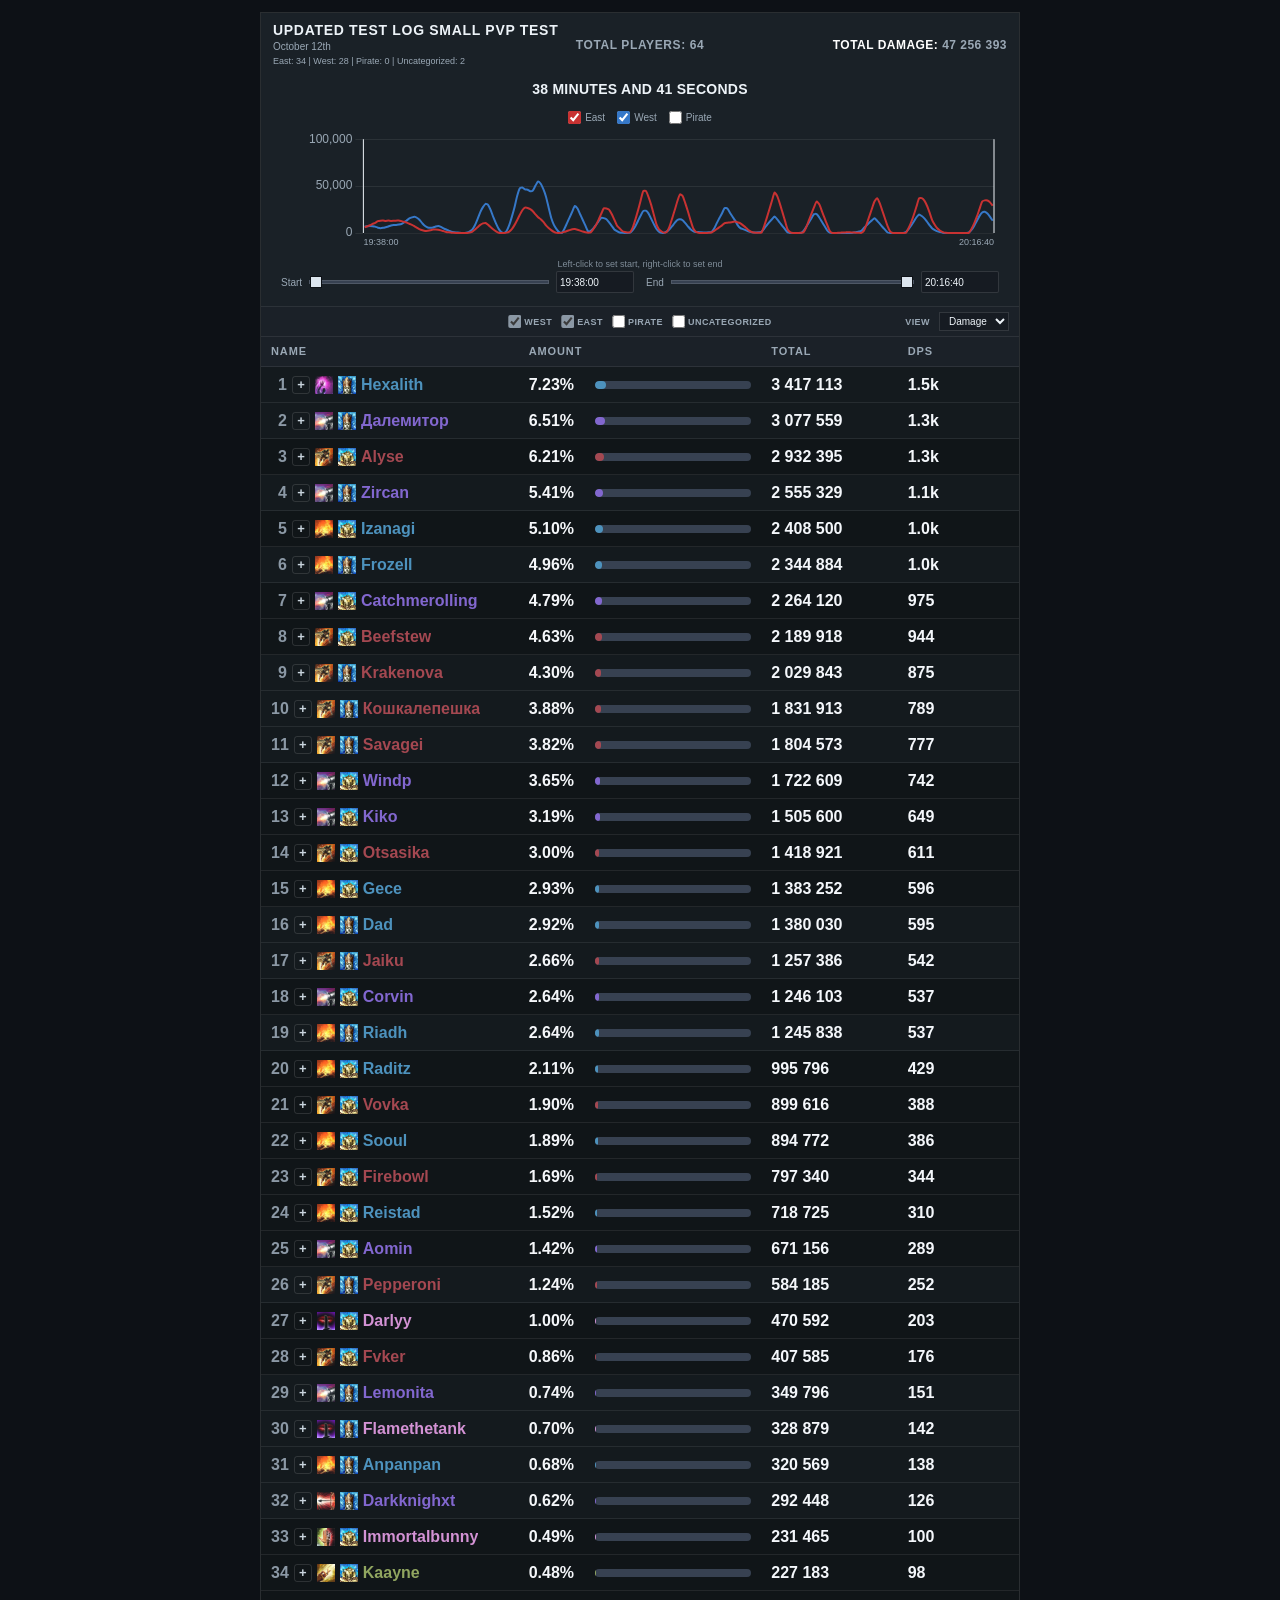
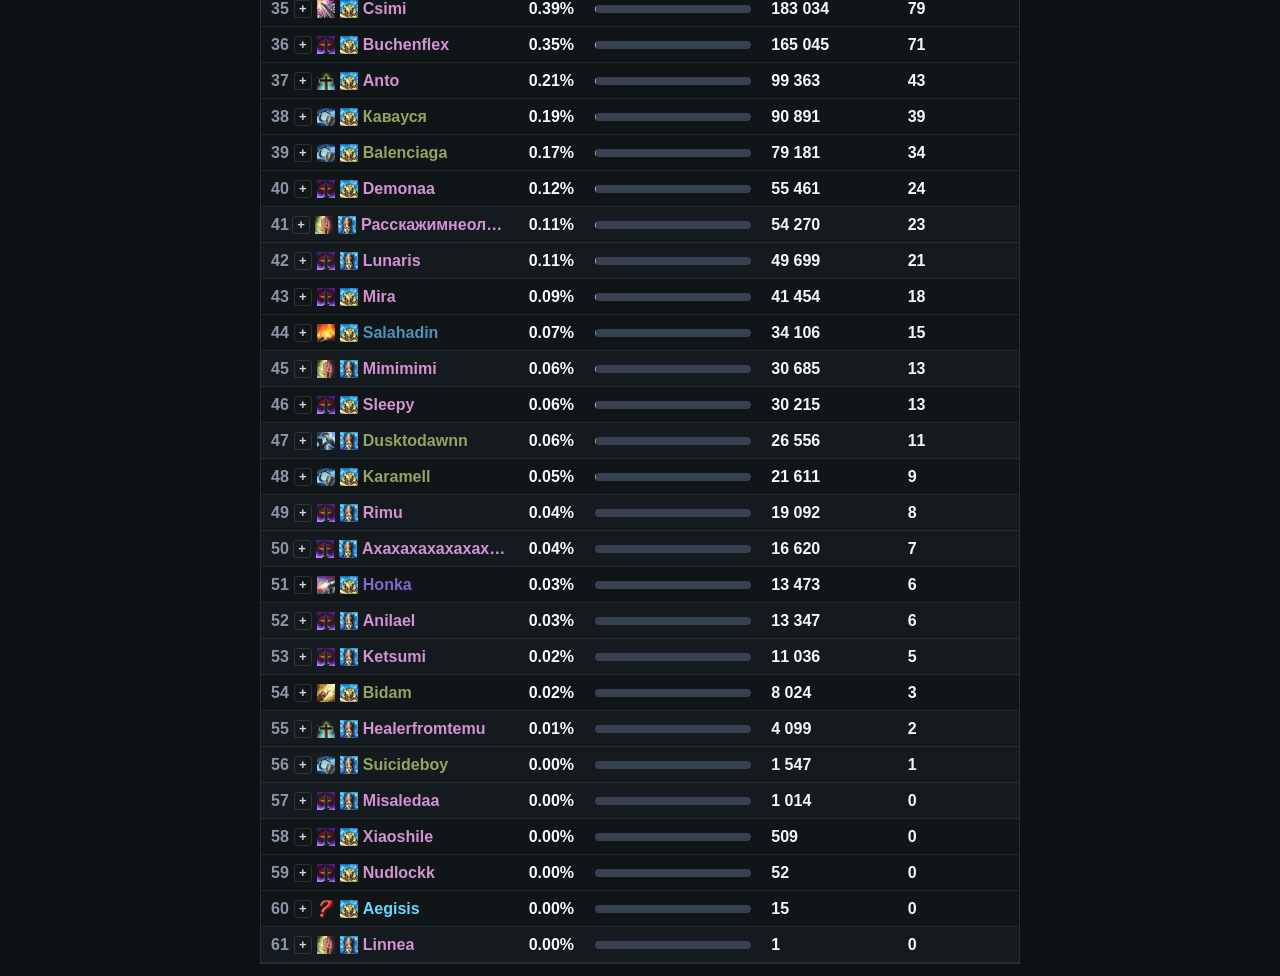
==== reports/report-2026-10-13_05-48-54-513/index.html @ 0ed1f0ba "Add report report-2026-10-13_05-48-54-513 and update index" ====
<!DOCTYPE html>
<html lang="en">
<head>
    <meta charset="UTF-8">
    <title>Updated Test Log Small PvP Test Combat Report</title>
    <link rel="stylesheet" href="../../assets/report.css">
</head>
<body>
    <div class="container">
        <div class="boss-header">
            <div class="boss-target">
                <span class="boss-name">Updated Test Log Small PvP Test</span>
                <span class="boss-time" id="boss-time" data-damage="October 12th" data-healing="October 12th">October 12th</span>
                <span class="boss-faction-counts" id="boss-faction-counts"
                      aria-live="polite"></span>
            </div>
            <span class="boss-meta">Total players: <span id="player-count">64</span></span>
            <span class="boss-total"><span class="boss-total-label" id="total-label">Total Damage: </span><span id="total-amount" data-damage="47 274 318" data-healing="34 339 673">47 274 318</span></span>
            <div class="boss-duration" id="boss-duration" data-damage="38 minutes and 41 seconds" data-healing="38 minutes and 41 seconds">38 minutes and 41 seconds</div>
            <div class="encounter-chart" id="encounter-chart"
                 data-duration="2321" data-start-epoch="1791833880" data-max-samples="240" data-smoothing-radius="4" data-damage-series="0:1805;1:18;2:15055;3:30346;4:662;5:271;6:739;7:13824;8:27775;9:201;10:246;11:23504;12:20630;13:15830;14:2434;15:7400;16:11199;17:6730;18:16820;19:21804;20:1692;21:1046;22:522;23:1720;24:6127;25:13271;26:12730;27:12109;28:31501;29:35254;30:33034;31:39278;32:15538;33:20481;34:11911;35:48422;36:5527;37:5481;38:17808;39:29818;40:1;41:60;42:1609;43:5479;44:12972;45:14388;46:52742;47:40033;48:25172;49:33169;50:31259;51:61001;52:17396;53:24448;54:11929;55:44400;56:12159;57:529;58:8205;59:21273;60:10184;61:28457;62:25418;63:24408;64:17872;65:7168;66:11032;67:18645;68:2296;69:1434;70:6979;71:6321;72:10674;73:11932;74:18457;75:42638;76:25486;77:3413;78:24912;79:5527;80:16899;81:13187;82:11341;83:56107;84:311;85:279;86:2576;87:5457;88:5196;89:37635;90:8090;91:14639;92:11666;93:1501;94:57078;95:31868;96:44646;97:49622;98:42363;99:40522;100:32011;101:29108;102:11702;103:3890;104:15582;105:9735;106:8783;107:5947;108:4507;109:18884;110:39536;111:28485;112:16956;113:47722;114:85317;115:20393;116:32372;117:54989;118:5156;119:65;120:121;121:73;122:5053;123:1254;124:8554;125:8306;126:33589;127:68944;128:10993;129:62876;130:25440;131:23547;132:10813;133:23256;134:15409;135:2253;136:6501;137:15977;138:15670;139:18164;140:24719;141:41516;142:12212;143:121;144:17852;145:8468;146:22094;147:38213;148:16331;149:7849;150:10992;151:19248;152:38686;153:11880;154:41769;155:47724;156:57626;157:97269;158:36040;159:33164;160:14764;161:10638;162:3582;163:14218;164:13908;165:641;166:8805;167:5170;168:4595;169:18026;170:28221;171:15519;172:13384;173:19255;174:41425;175:19017;176:4599;177:12890;178:37146;179:13375;180:37030;181:89581;182:20178;183:29178;184:30903;185:6929;186:26135;187:21863;188:18056;189:31187;190:31603;191:47824;192:52642;193:56675;194:44045;195:61500;196:42667;197:11822;198:23815;199:39656;201:4991;202:14552;203:19333;204:29367;205:51502;206:15445;207:67288;208:87566;209:31833;210:2713;235:131;237:1559;238:6211;239:5127;240:10288;244:1470;245:10474;246:13073;247:8504;248:7744;249:193;250:275;251:281;252:206;253:205;254:200;255:8963;256:13565;257:25304;258:50822;259:9326;260:13179;261:12190;262:35257;263:16589;264:17248;265:22360;266:5340;267:6331;268:7570;269:2029;270:12794;271:5586;272:25181;273:64245;274:3807;275:11262;276:13417;277:40227;278:9253;279:1783;280:57350;281:29396;282:40206;283:24515;284:5199;311:923;312:3893;313:6626;314:11922;315:1590;316:33718;317:498;318:7113;323:9325;372:0;408:232;409:313;410:1539;411:950;412:350;413:9021;414:10405;415:10523;416:3244;417:0;418:278;419:370;420:0;421:1680;422:16527;423:217;424:120;425:25023;426:33865;427:9873;428:33168;429:22268;430:112200;431:22583;432:33405;433:52454;434:17390;435:2566;436:3111;437:2237;438:15830;439:39527;440:57172;441:20201;442:67921;443:17722;444:111945;445:99597;446:131611;447:105663;448:86330;449:44630;450:92634;451:113038;452:112694;453:76372;454:49410;455:62828;456:145935;457:38261;458:147537;459:55915;460:41639;461:58365;462:13821;463:6433;464:13492;465:49463;466:133296;467:41448;468:18122;498:10100;560:687;561:181;562:151;563:1357;564:1714;565:3523;566:41568;567:89812;568:115096;569:184632;570:153811;571:102741;572:136505;573:222221;574:30918;575:123127;576:177173;577:124201;578:115368;579:88739;580:70674;581:129814;582:132888;583:97783;584:76450;585:154849;586:74186;587:77026;588:122758;589:131218;590:44323;591:90292;592:60097;593:93167;594:97833;595:51162;596:101544;597:31404;598:37639;599:47287;600:97761;601:76246;602:25373;603:68479;604:59354;605:109573;606:109158;607:65728;608:42131;609:90536;610:53774;611:64220;612:37377;613:46426;614:55994;615:21039;616:34118;617:26064;618:30551;619:22749;620:52385;621:46477;622:15140;623:29891;624:39088;625:72950;626:39802;627:96177;628:78818;629:196739;630:77973;631:32211;632:50503;633:69602;634:82365;635:59485;636:49242;637:23031;638:47328;639:118970;640:407940;641:245887;642:86372;643:32378;644:22829;645:27997;646:34408;647:40052;648:86300;649:80108;650:141307;651:66019;652:90109;653:85540;654:60498;655:45353;656:163433;657:70692;658:87077;659:71475;660:52553;661:47068;662:93118;663:36240;664:49043;665:62134;666:36452;667:2548;668:35477;669:41719;670:55645;671:53477;672:153375;673:100446;674:64828;675:38536;676:32068;677:33604;678:184633;679:5087;680:6936;767:1849;768:2;769:2516;770:19099;771:22625;772:36330;773:30524;774:17930;775:126279;776:20581;777:16472;778:188488;779:354211;780:42361;781:123333;782:189510;783:76145;784:70619;785:160009;786:44518;787:76046;788:75485;789:9514;851:8531;855:0;856:18013;859:2188;860:10619;869:106;870:25478;871:1688;872:52038;873:1983;874:44252;875:8074;876:8171;877:34522;878:340927;879:19991;880:22638;881:50174;882:115295;883:89131;884:90381;885:190189;886:112099;887:100777;888:64128;889:66251;890:89492;891:57376;892:64303;893:12489;894:31165;895:42463;896:28879;897:11152;898:65065;899:13225;900:62627;901:155156;902:57637;903:36035;904:34211;905:31175;906:35745;907:22098;908:21659;909:26677;910:24631;911:38557;912:5860;913:14855;914:15566;915:11932;916:43147;917:10671;918:27912;919:18419;920:6913;921:6548;922:534;923:616;924:838;925:736;928:9114;939:1844;940:2968;943:2975;944:20977;945:26510;946:15978;1014:1197;1015:625;1016:2737;1017:873;1018:11774;1019:9799;1020:803;1021:5306;1022:19800;1023:44839;1024:33922;1025:65783;1026:115758;1027:224908;1028:284357;1029:194904;1030:277850;1031:129350;1032:170696;1033:187405;1034:112867;1035:161004;1036:68412;1037:85782;1038:105283;1039:67577;1040:98254;1041:124227;1042:141772;1043:275743;1044:78045;1045:43663;1046:18011;1047:63440;1048:113666;1049:50743;1050:129449;1051:40124;1052:30025;1053:38417;1054:47267;1055:69500;1056:68416;1057:33443;1058:14560;1059:17556;1060:17754;1061:947;1062:607;1063:20342;1064:13184;1066:1562;1067:11593;1068:1679;1069:12829;1070:15099;1072:3512;1073:15877;1116:8190;1144:0;1145:0;1146:4062;1147:1952;1148:29984;1149:13026;1150:16189;1151:26232;1152:31906;1153:33937;1154:21472;1155:9184;1156:39439;1157:35983;1158:56178;1159:129323;1160:146959;1161:151535;1162:81711;1163:118185;1164:94549;1165:229376;1166:113809;1167:132698;1168:155667;1169:69005;1170:169010;1171:75885;1172:50672;1173:185160;1174:176608;1175:158458;1176:103726;1177:88434;1178:58341;1179:57738;1180:46247;1181:16387;1182:15506;1183:33938;1184:13234;1185:8924;1186:6930;1187:10521;1188:22787;1189:21700;1190:31807;1191:20675;1192:17652;1193:12410;1194:8378;1231:19766;1232:3257;1233:6127;1234:7444;1235:9308;1289:421;1293:574;1295:14753;1297:30678;1302:19445;1303:3029;1304:4228;1305:16;1307:1995;1308:102;1309:102;1310:7484;1311:17112;1312:4729;1314:121;1315:156;1316:305;1317:300;1319:1;1320:11612;1321:9978;1322:7685;1323:18567;1324:29218;1325:49392;1326:41439;1327:64150;1328:29665;1329:89580;1330:196564;1331:114386;1332:299883;1333:117762;1334:124563;1335:100174;1336:92612;1337:84657;1338:116910;1339:46997;1340:59051;1341:79374;1342:30963;1370:68374;1371:154200;1372:124058;1373:23802;1374:31294;1375:21609;1376:30837;1377:14919;1378:32824;1379:17885;1380:9586;1381:55786;1382:95905;1383:42941;1384:55919;1385:2937;1386:9768;1387:2076;1388:21082;1389:41710;1390:28534;1391:12807;1392:318;1393:72;1394:65;1395:49;1396:184;1397:145;1398:110;1399:112;1400:173;1401:83;1402:109;1403:70;1404:20039;1405:23223;1406:10847;1407:429;1408:946;1409:1569;1410:9173;1411:11643;1412:32374;1413:3513;1414:92;1463:4693;1477:1;1478:2;1479:2;1480:697;1481:863;1482:1223;1483:1222;1484:578;1485:11534;1486:10033;1487:29010;1488:18893;1489:0;1490:159;1492:2524;1493:581;1494:9001;1495:184;1496:116;1497:8560;1498:5947;1499:375;1500:350;1501:504;1502:542;1503:4247;1504:13206;1505:20723;1506:14557;1507:13489;1508:31061;1509:23220;1510:50668;1511:139325;1512:247240;1513:360206;1514:230090;1515:387755;1516:367122;1517:188363;1518:236838;1519:64232;1520:102295;1521:129676;1522:92399;1523:53938;1524:20017;1525:29675;1526:54275;1527:19825;1528:46835;1529:19505;1530:814;1531:39409;1532:92739;1533:8286;1641:1175;1642:35;1643:1265;1644:9541;1645:88;1646:404;1647:8196;1648:47;1649:79;1650:2984;1651:2884;1652:8165;1653:7718;1654:5267;1655:21076;1656:33589;1657:80116;1658:117514;1659:132331;1660:53239;1661:45890;1662:45445;1663:99799;1664:120270;1665:106918;1666:193961;1667:289241;1668:155789;1669:135658;1670:198308;1671:96316;1672:153857;1673:108045;1674:121489;1675:121711;1676:103175;1677:101917;1678:79779;1679:87134;1680:25166;1780:9480;1782:784;1783:3140;1784:8635;1785:18028;1831:1;1832:628;1833:561;1834:11118;1840:4124;1842:21811;1843:60531;1856:5986;1857:19514;1858:2126;1863:5127;1864:175;1865:19449;1866:2557;1867:4866;1868:901;1869:1540;1870:1066;1871:483;1872:1668;1873:1668;1874:237;1875:430;1876:11715;1877:59847;1878:41661;1879:129948;1880:45219;1881:125764;1882:340987;1883:125535;1884:162837;1885:152562;1886:175146;1887:128601;1888:92248;1889:123128;1890:229899;1891:39485;1892:129689;1893:45895;1894:100435;1895:62509;1896:37463;1897:107312;1898:8603;1899:10521;1900:34803;1901:49567;1902:7625;1903:27751;1904:56352;1905:49627;1906:95;2011:507;2012:253;2013:453;2014:732;2015:472;2016:1353;2017:780;2018:284;2020:360;2021:723;2022:472;2023:586;2024:948;2030:591;2033:554;2034:2554;2035:825;2036:16140;2037:26238;2038:53400;2039:32264;2040:138237;2041:190334;2042:104810;2043:52415;2044:168370;2045:113552;2046:101177;2047:194327;2048:218142;2049:374175;2050:214249;2051:179666;2052:69406;2053:62206;2054:37951;2055:22244;2056:33916;2057:19830;2058:13323;2059:14449;2060:37866;2061:43706;2062:35276;2063:37393;2064:41913;2065:44050;2066:37146;2067:45445;2068:85250;2069:60135;2070:46738;2071:39449;2072:28854;2073:36475;2074:948;2075:24618;2076:26998;2077:23986;2078:21576;2079:25181;2080:38195;2081:48573;2082:33870;2083:27585;2084:23640;2085:2038;2086:1070;2087:1502;2088:18890;2089:70938;2090:51601;2091:29694;2092:1356;2093:7167;2094:17327;2095:13453;2096:39122;2097:11284;2098:597;2101:34248;2103:4906;2104:1395;2110:18;2206:4412;2261:33;2262:19;2263:431;2264:8950;2265:6697;2266:3202;2267:11065;2268:7216;2269:19965;2270:32730;2271:110813;2272:71801;2273:89639;2274:421810;2275:221618;2276:114930;2277:97990;2278:118643;2279:79770;2280:80004;2281:114069;2282:103074;2283:58340;2284:47039;2285:42648;2286:75126;2287:75755;2288:63228;2289:89240;2290:119393;2291:158506;2292:131790;2293:104055;2294:40676;2295:73034;2296:17428;2297:68723;2298:37146;2299:30094;2300:25494;2301:11197;2302:5906;2303:5013;2304:27730;2305:7979;2306:20252;2307:38612;2308:33963;2309:48562;2310:11791;2311:15248;2312:44488;2314:3474;2315:17870;2316:22625;2317:13727;2318:10531;2319:3649;2320:29454;" data-healing-series="0:605;1:18;3:1585;4:8105;5:669;6:490;7:17774;8:23730;9:8066;10:11071;11:9159;12:30348;13:10548;14:2802;15:5331;16:8557;17:15663;18:14269;19:11325;20:13428;21:1321;22:1568;23:1;24:1291;26:7922;27:17053;28:33013;29:25840;30:37552;31:13167;32:28701;33:5434;34:3314;35:10722;36:38509;37:13749;39:2751;41:1;42:60;43:1570;44:45;45:9361;46:8450;47:21763;48:23585;49:2719;50:9917;51:41633;52:35220;53:35939;55:49;56:1610;57:10647;58:13083;59:18432;60:3576;61:3867;62:2073;63:14088;64:9530;65:18964;66:13417;67:9873;68:8836;69:2162;70:796;71:1707;72:11019;73:1193;74:17070;75:8830;76:11700;77:13193;78:5532;79:585;80:20528;81:12800;82:8035;83:92;84:2304;85:194;86:663;87:2034;88:16103;89:2746;90:10128;91:12387;92:11441;93:9753;94:10528;95:11266;96:13189;97:26304;98:24241;99:61689;100:24371;101:15530;102:34045;103:21874;104:13445;105:13468;106:48881;107:1415;108:4604;109:1385;110:15355;111:8591;112:8223;113:26096;114:49315;115:49259;116:20830;117:16616;118:9819;119:16994;120:11397;121:2680;122:3688;123:70;124:7765;125:12078;126:27458;127:53011;128:15181;129:50365;130:25343;131:8114;132:11938;133:5858;134:31007;135:16553;136:3863;137:16629;138:19114;139:17197;140:6843;141:44563;142:15004;143:8803;144:12661;145:670;146:17043;147:37466;148:23244;149:23126;150:12303;151:16194;152:31817;153:9409;154:21123;155:65384;156:33071;157:104259;158:28143;159:50502;160:37498;161:9684;162:14203;163:12811;164:5266;166:1335;167:13998;168:18474;169:20856;170:19103;171:4813;172:21610;173:5516;174:6130;175:30814;176:6085;177:6852;178:16875;179:9403;180:14460;181:26308;182:33899;183:32427;184:29966;185:21646;186:11172;187:35525;188:14746;189:16945;190:30766;191:27957;192:27272;193:35309;194:64529;195:45047;196:27291;197:14243;198:11564;199:307;200:6345;201:2624;202:8988;203:14756;204:31173;205:31344;206:34395;207:37877;208:35806;209:64311;210:34689;236:2295;239:5133;241:3721;242:15022;244:686;245:5282;246:4364;247:10142;248:12850;249:7008;250:250;251:11553;252:8409;253:187;254:182;256:3113;257:8964;258:7611;259:121;260:1044;261:7147;262:9984;263:18177;264:35762;265:12123;266:31162;267:6162;268:19228;269:1202;270:12229;271:324;272:40062;273:14763;274:4152;275:201;276:3412;277:8942;278:4632;279:3934;280:7952;281:18065;282:72387;283:15217;284:5749;311:4208;312:3780;313:544;318:8841;319:15467;325:9098;326:5081;327:1428;332:2322;333:3184;341:5017;342:13872;379:5273;382:4859;386:9803;394:7569;415:5822;417:17639;418:25810;419:18802;420:8285;421:15061;422:9899;423:7133;424:5;425:11090;426:16085;427:19180;428:22324;429:15587;430:15480;431:16169;432:14991;433:30354;434:53846;435:6625;436:4035;437:1399;438:6589;440:6225;441:14572;442:40942;443:48505;444:63640;445:46739;446:67244;447:79412;448:40480;449:82781;450:39933;451:69713;452:35050;453:44895;454:48535;455:58051;456:32628;457:34146;458:18554;459:30095;460:46060;461:30040;462:22841;463:42992;464:432;466:6556;467:7647;468:6586;469:1830;470:9623;471:2463;486:346;494:3541;561:6;562:673;563:581;564:6713;565:16950;566:36440;567:44684;568:76466;569:134049;570:88881;571:123741;572:69928;573:157078;574:79514;575:40562;576:59290;577:144780;578:115900;579:97266;580:61364;581:91027;582:79210;583:104312;584:73766;585:52546;586:150804;587:128175;588:66815;589:132389;590:94081;591:69745;592:28353;593:66659;594:92459;595:66182;596:77695;597:48148;598:47881;599:10945;600:36412;601:35667;602:67630;603:31254;604:68586;605:69738;606:48106;607:28501;608:43682;609:50802;610:47037;611:31519;612:21916;613:26505;614:47439;615:43303;616:4152;617:28288;618:49967;619:17535;620:8895;621:119275;622:64447;623:41041;624:33898;625:73098;626:118611;627:91803;628:59319;629:96550;630:96326;631:83068;632:39589;633:50563;634:69264;635:65971;636:47019;637:75695;638:19869;639:99126;640:155028;641:86264;642:56517;643:84744;644:31144;645:30002;646:12542;647:25470;648:23474;649:123088;650:45898;651:35334;652:62321;653:35903;654:29560;655:29248;656:103591;657:105374;658:61669;659:76402;660:43427;661:46311;662:72305;663:60290;664:33153;665:28734;666:57176;667:7690;668:19047;669:51595;670:25667;671:40443;672:61416;673:45007;674:10916;675:3619;676:2763;677:4549;678:2551;679:3274;680:9;709:26010;712:9213;713:9213;714:7724;742:3331;768:1119;769:19527;770:26414;771:8034;772:8785;773:40028;774:22714;775:52590;776:51563;777:70071;778:52598;779:49289;780:112124;781:111459;782:54381;783:182972;784:91481;785:47645;786:44542;787:15208;788:32389;789:31034;854:6253;855:3124;856:4521;857:6914;859:15964;860:11873;862:14340;869:631;870:25444;871:28029;872:15082;873:61071;874:18735;875:32108;876:13591;877:14890;878:183635;879:67174;880:33881;881:47261;882:30360;883:136171;884:30926;885:138299;886:49841;887:70491;888:14707;889:53978;890:61245;891:69908;892:38003;893:8376;894:51742;895:41842;896:71529;897:10767;898:22413;899:50403;900:30960;901:8021;902:1352;903:10579;904:10763;905:12373;906:12380;907:5607;908:5279;909:16947;910:7322;911:2670;912:17476;913:13230;914:29;915:28;916:7523;917:8159;918:4754;920:111;921:181;922:203;923:73;924:152;925:9333;926:8519;928:4996;929:7180;935:411;947:3606;954:8889;962:9420;963:4225;980:836;982:1909;1016:390;1017:2284;1018:15155;1019:21648;1020:9479;1021:10712;1022:17787;1023:42735;1024:60196;1025:49672;1026:63174;1027:94786;1028:188727;1029:89504;1030:206441;1031:107467;1032:94737;1033:154589;1034:112115;1035:66376;1036:88698;1037:71215;1038:66581;1039:57014;1040:132752;1041:115646;1042:146840;1043:88644;1044:66884;1045:56047;1046:11405;1047:18500;1048:35124;1049:54961;1050:104002;1051:76386;1052:42126;1053:23345;1054:27879;1055:45053;1056:20593;1057:6621;1058:10568;1059:547;1063:8763;1065:2302;1067:6961;1070:10026;1077:8216;1080:8827;1081:3050;1085:7806;1086:3504;1089:2892;1090:32419;1099:2018;1101:1029;1107:3889;1108:4937;1110:1540;1121:6740;1145:3930;1146:2078;1147:8730;1148:39971;1149:39657;1150:5294;1151:26965;1152:11259;1153:15552;1154:18594;1155:23259;1156:24250;1157:38719;1158:47087;1159:31517;1160:67172;1161:88757;1162:202747;1163:56823;1164:85644;1165:94789;1166:62462;1167:41286;1168:194745;1169:119061;1170:40648;1171:71829;1172:46730;1173:69967;1174:80799;1175:74951;1176:66328;1177:42167;1178:35340;1179:23057;1180:18811;1181:27308;1182:9916;1183:4836;1184:10832;1185:14364;1186:4337;1187:319;1188:9945;1189:9512;1190:3918;1191:122;1192:4208;1195:556;1201:3671;1234:3692;1235:15073;1263:3619;1264:850;1289:389;1290:91;1297:12227;1299:9176;1302:2030;1303:4127;1304:8986;1305:5434;1306:279;1307:1751;1308:3722;1310:3;1311:1404;1312:2624;1313:1732;1314:5745;1315:2993;1316:23943;1317:4063;1318:243;1319:7003;1320:19564;1321:12867;1322:19538;1323:15572;1324:21040;1325:24334;1326:21450;1327:16244;1328:29924;1329:42660;1330:54363;1331:88181;1332:259992;1333:67680;1334:111003;1335:70025;1336:22611;1337:109500;1338:110425;1339:41169;1340:43373;1341:23392;1342:48975;1370:50845;1371:50358;1372:56378;1373:55869;1374:23222;1375:30470;1376:25096;1377:16211;1378:14730;1379:26636;1380:13492;1381:76634;1382:21943;1383:30810;1384:11480;1385:9639;1386:4479;1387:333;1388:4692;1389:7650;1390:4011;1391:3134;1392:4050;1393:17247;1394:7546;1395:1;1396:4323;1399:73;1400:2512;1401:27244;1404:4772;1407:2417;1410:18594;1412:18697;1413:118;1414:92;1417:2546;1454:1090;1455:1088;1456:2489;1464:2558;1465:3002;1466:3959;1476:92;1477:2;1481:503;1482:841;1483:1738;1484:48;1485:3717;1486:12017;1487:19711;1488:21475;1489:1271;1490:5108;1491:6501;1497:8646;1498:17927;1499:11108;1500:356;1501:426;1502:7836;1503:2883;1504:19770;1505:10126;1506:8012;1507:20351;1508:16877;1509:52359;1510:37580;1511:67947;1512:218057;1513:350794;1514:256027;1515:312584;1516:306458;1517:71725;1518:222233;1519:63924;1520:81201;1521:47103;1522:23960;1523:20827;1524:12113;1525:25476;1526:9899;1527:14419;1528:10896;1529:32033;1530:49863;1531:14542;1532:12531;1533:3207;1554:2231;1627:4224;1634:118;1641:9011;1642:744;1643:50;1644:17743;1645:81;1646:24433;1647:9549;1648:4474;1649:9163;1650:6561;1651:1278;1652:6274;1653:8456;1654:18912;1655:23886;1656:34351;1657:62771;1658:73690;1659:68991;1660:31702;1661:47133;1662:42591;1663:35830;1664:85041;1665:83773;1666:134290;1667:88935;1668:148338;1669:51093;1670:104400;1671:250931;1672:82915;1673:31871;1674:27388;1675:59453;1676:47498;1677:61146;1678:59931;1679:116740;1680:84283;1706:4199;1712:5313;1713:5289;1714:3526;1715:4544;1717:4960;1719:3978;1720:2448;1721:3536;1722:3840;1781:3005;1782:2999;1783:4593;1784:3095;1785:3033;1786:5509;1787:3005;1788:3384;1789:3499;1790:3242;1795:2423;1798:3808;1835:583;1839:10435;1841:3658;1845:5371;1846:4411;1847:11091;1848:5281;1849:3078;1850:2822;1851:8;1853:2599;1858:10064;1859:1267;1862:249;1865:4029;1867:20236;1868:7029;1869:4397;1870:10814;1871:11303;1872:269;1873:4018;1874:10872;1875:50746;1876:14429;1877:31627;1878:11320;1879:123347;1880:60974;1881:67890;1882:100635;1883:115173;1884:183991;1885:101645;1886:111270;1887:93034;1888:217124;1889:61197;1890:62650;1891:47069;1892:41481;1893:40756;1894:58403;1895:53862;1896:22079;1897:11625;1898:13726;1899:17499;1900:11945;1901:30887;1902:32666;1903:22096;1904:9739;1905:3097;1906:1325;1907:4480;1914:4031;2012:254;2013:253;2014:906;2015:279;2016:472;2017:904;2018:481;2021:360;2022:472;2023:472;2024:293;2025:948;2031:336;2033:78;2034:9067;2035:1298;2036:2023;2037:21907;2038:28214;2039:35690;2040:25375;2041:115856;2042:102878;2043:65549;2044:125413;2045:96551;2046:112840;2047:194569;2048:208688;2049:244781;2050:210890;2051:137576;2052:64252;2053:83658;2054:37795;2055:28656;2056:30377;2057:21913;2058:48766;2059:35679;2060:35255;2061:51093;2062:26966;2063:26785;2064:38508;2065:26332;2066:16609;2067:15194;2068:89181;2069:46187;2070:28199;2071:36973;2072:18214;2073:29914;2074:13799;2075:35329;2076:30509;2077:35349;2078:21911;2079:9307;2080:22239;2081:27745;2082:16626;2083:9648;2084:27920;2085:27389;2086:18547;2087:17542;2088:9512;2089:19748;2090:34492;2091:5613;2092:23270;2093:12554;2094:1069;2095:2440;2096:4587;2097:18855;2098:853;2099:169;2100:604;2101:13591;2102:20598;2103:4578;2104:515;2105:481;2106:61;2107:309;2108:52;2109:240;2110:233;2129:8109;2191:2701;2197:3634;2201:4811;2202:3078;2203:3809;2205:1674;2206:5909;2207:1669;2208:5020;2209:10571;2210:17553;2226:1167;2232:4544;2243:3491;2248:3522;2263:12045;2264:15402;2265:6329;2266:10621;2267:16393;2268:7356;2269:22432;2270:20549;2271:33205;2272:57825;2273:34525;2274:249386;2275:163273;2276:88025;2277:50716;2278:58399;2279:44840;2280:160828;2281:49315;2282:138904;2283:52812;2284:35833;2285:29943;2286:25886;2287:36845;2288:98240;2289:120698;2290:133067;2291:48384;2292:42189;2293:72561;2294:24170;2295:32593;2296:31770;2297:26680;2298:38409;2299:46681;2300:25303;2301:19775;2302:9283;2303:7933;2304:9763;2305:8731;2306:5578;2307:13523;2308:10738;2309:3903;2310:11655;2311:1536;2312:10402;2313:226;2314:21539;2315:244;2317:28004;2318:9098;2319:2418;" data-east-damage-series="0:1805;2:15055;3:30346;4:662;5:271;6:739;8:1;9:1;10:1;11:23259;12:18150;13:15762;14:2289;15:7349;16:487;17:373;18:735;19:9126;20:1667;21:1046;22:0;23:0;24:0;25:2146;28:15828;29:13953;30:13803;34:10628;35:31769;36:5527;37:5481;38:17808;39:29818;43:5473;44:10319;46:2421;47:7988;48:3254;49:33169;50:22352;51:59386;52:15465;53:17266;54:11929;55:44400;56:12159;57:529;58:7756;59:21273;60:9636;61:28181;62:24100;63:21778;64:17597;65:7168;66:11032;67:11877;68:2296;69:1434;70:4332;71:6321;72:10153;73:11932;74:18457;75:42638;76:25086;77:3413;78:24757;79:5527;80:7394;81:13187;82:365;83:340;84:311;85:279;86:2576;87:3423;88:5195;89:37388;90:159;91:147;92:7663;93:457;94:56179;95:27366;96:44646;97:27127;98:12881;99:13125;100:3946;101:3914;102:3917;103:3890;104:15582;105:9735;106:8753;107:1574;108:4504;109:11786;110:20455;111:5628;112:401;113:18530;114:9897;115:20291;116:28838;117:54926;118:5016;122:5053;123:1167;124:8515;125:8304;126:29956;127:42516;128:10992;129:62875;130:25281;131:8901;132:6235;133:12398;134:13475;135:129;136:6501;137:15773;138:15614;139:18164;140:24719;141:39363;142:12212;143:121;144:82;145:1039;146:15702;147:23043;148:8548;149:766;150:5769;151:1661;152:20756;153:5873;154:18587;155:4079;156:31083;157:22944;158:2158;159:1193;160:8188;161:10062;162:3471;163:14136;164:10419;165:427;166:226;168:3495;169:3219;170:18923;172:0;173:1948;174:0;175:2073;176:4599;177:12490;178:33665;179:6952;180:19112;181:68721;182:8254;183:11881;184:417;186:1938;187:8609;188:12082;189:20482;190:12495;192:4108;193:13295;194:9351;195:9032;196:20894;197:11544;198:10103;199:319;201:864;202:2641;205:93;206:939;207:957;208:5372;209:0;237:1479;238:3689;239:4409;240:10288;244:0;246:0;255:8963;256:13565;257:13987;258:50572;260:5802;262:1289;263:1620;264:10838;265:10028;266:5327;267:2234;268:6796;269:277;270:364;271:196;272:313;273:8763;274:244;275:243;278:1721;279:1529;280:39700;281:14270;282:11835;283:296;284:948;312:165;313:6626;314:4886;315:1590;415:2559;416:0;424:7;426:4802;427:2705;428:15116;429:5666;430:9523;431:15604;432:9517;433:40387;434:12043;435:98;436:98;437:110;438:114;439:83;440:4057;441:10202;442:3681;443:10520;444:91843;445:87803;446:14324;447:6295;448:6060;449:23852;450:35806;451:72041;452:36598;453:23481;454:7000;455:18828;456:6913;457:15535;458:269;459:292;460:272;461:180;466:7747;560:687;561:181;562:151;563:1357;564:1711;565:3523;566:18940;567:14120;568:25618;569:10767;570:13830;571:9352;572:3105;573:9550;574:9572;575:6606;576:34547;577:21958;578:45232;579:37315;580:8649;581:50007;582:62173;583:32132;584:25161;585:39905;586:28023;587:33663;588:44701;589:31929;590:20415;591:22202;592:45045;593:77742;594:55554;595:24006;596:100161;597:21752;598:29025;599:15167;600:36430;601:62710;602:7302;603:26501;604:24626;605:34301;606:5627;607:17384;608:12461;609:13282;610:18154;611:58848;612:36606;613:20905;614:38474;615:18397;616:21477;617:20247;618:21666;619:13370;620:50139;621:38872;622:3239;623:12066;624:5212;625:25085;626:20366;627:38238;628:27353;629:58582;630:17191;631:12587;632:14473;633:19685;634:12398;635:2349;636:10081;637:1;638:0;639:4784;640:46489;641:6935;642:1368;643:1398;644:6739;645:8528;646:17895;647:675;648:4260;649:22726;650:11966;651:9986;652:48274;653:18257;654:17292;655:12444;656:46812;657:21613;658:22034;659:19769;660:18004;661:29389;662:40935;663:20940;664:20661;665:33433;666:13149;667:2253;668:2005;669:812;670:304;671:5601;673:7482;674:46;675:520;676:27;677:26;678:1675;679:5052;680:23;767:1849;769:256;770:17248;771:22157;772:30446;773:24855;774:12105;775:39334;776:13363;777:11129;778:7708;779:8206;780:1641;781:1534;782:5655;783:3475;784:12229;785:12686;786:107;787:155;788:255;789:201;855:0;856:18013;859:2188;860:10619;870:7264;872:8932;873:1983;874:11465;875:8074;876:5613;877:4322;878:5658;879:1311;880:106;881:45662;882:104377;883:83032;884:85787;885:159053;886:101806;887:91540;888:47068;889:41316;890:30400;891:23293;892:47636;893:6397;894:12983;895:8994;896:5823;897:7124;898:7997;899:6150;900:62049;901:153908;902:53639;903:35107;904:34066;905:25424;906:33558;907:11050;908:13620;909:20541;910:24568;911:38505;912:5810;913:14776;914:15438;915:9791;916:10359;917:10045;918:27333;919:17986;920:6290;921:5863;928:9114;939:1844;940:2968;943:2975;944:20977;945:26510;946:15978;1014:1197;1016:218;1018:3272;1019:1657;1020:0;1021:267;1022:4316;1023:17220;1024:28267;1025:49242;1026:110910;1027:217861;1028:169473;1029:90563;1030:213519;1031:59331;1032:127367;1033:108890;1034:66262;1035:43067;1036:31626;1037:39665;1038:46673;1039:55699;1040:54321;1041:81006;1042:116362;1043:268614;1044:71394;1045:35805;1046:10586;1047:56522;1048:38436;1049:7662;1050:1476;1051:9732;1052:316;1053:36718;1054:42893;1055:65072;1056:68416;1057:33443;1058:14560;1059:17556;1060:17754;1061:947;1062:607;1063:20342;1064:13184;1066:1562;1067:11593;1068:1679;1069:12829;1070:15099;1072:3512;1073:15877;1144:0;1145:0;1146:3257;1147:1952;1148:1569;1149:12791;1150:1547;1151:16;1152:15;1153:2087;1154:3616;1155:5134;1156:35337;1157:20746;1158:39940;1159:11919;1160:122268;1161:147639;1162:71099;1163:114269;1164:69866;1165:189529;1166:103624;1167:89607;1168:113654;1169:57440;1170:138751;1171:73792;1172:48546;1173:145503;1174:148133;1175:86136;1176:69297;1177:56577;1178:39729;1179:44726;1180:3306;1181:11500;1182:13998;1183:32391;1184:12207;1185:7247;1186:6476;1187:10521;1188:22787;1189:21700;1190:31806;1191:19434;1192:17651;1193:12410;1194:8378;1302:19445;1303:2574;1307:111;1308:102;1309:102;1310:109;1311:98;1315:156;1316:305;1317:300;1320:11612;1321:9978;1322:7685;1323:8987;1324:20026;1325:35928;1326:36147;1327:62878;1328:16304;1329:25059;1330:19545;1331:25080;1332:27339;1333:27226;1334:44815;1335:19196;1336:10650;1337:4709;1338:10161;1339:14621;1340:7952;1341:32422;1342:9238;1370:44093;1371:123793;1372:43545;1373:13941;1374:10479;1375:21203;1376:30340;1377:13413;1378:29825;1379:5012;1380:4499;1381:7626;1382:49312;1383:31138;1384:43366;1385:1005;1386:7886;1387:2076;1388:21082;1389:41710;1390:28534;1391:12807;1392:318;1393:72;1394:65;1395:49;1396:184;1397:145;1398:110;1399:112;1400:173;1401:83;1402:109;1403:70;1404:20039;1405:23223;1406:10847;1407:429;1408:946;1409:1569;1410:864;1411:932;1412:166;1413:118;1414:92;1486:0;1487:0;1488:18501;1489:0;1490:0;1492:0;1497:101;1500:35;1501:82;1502:112;1503:2033;1504:9205;1505:18250;1506:12459;1507:12397;1508:2800;1509:9608;1510:9666;1511:40438;1512:199097;1513:254924;1514:141627;1515:291705;1516:297481;1517:131762;1518:165415;1519:48003;1520:93907;1521:124878;1522:87181;1523:53195;1524:16378;1525:26054;1526:19683;1527:10443;1528:34493;1529:7884;1530:814;1531:39409;1532:92739;1533:8286;1641:1175;1642:35;1643:1265;1644:9541;1645:88;1646:404;1647:8195;1648:47;1649:73;1650:2984;1651:2882;1652:3940;1653:1606;1654:768;1655:86;1656:113;1657:6747;1658:1417;1659:3680;1660:8103;1661:8186;1662:26439;1663:43748;1664:31231;1665:64601;1666:75249;1667:258601;1668:150041;1669:112769;1670:183567;1671:71548;1672:80039;1673:81732;1674:106794;1675:111624;1676:76075;1677:66634;1678:63609;1679:73153;1680:24712;1780:9480;1782:784;1783:3140;1784:8635;1785:18028;1866:2394;1867:4309;1868:1;1869:233;1870:1;1871:31;1872:62;1873:100;1874:109;1875:117;1876:10548;1877:29870;1878:19678;1879:24809;1880:7062;1881:81597;1882:209418;1883:53353;1884:29324;1885:118373;1886:149539;1887:120029;1888:82127;1889:120941;1890:224120;1891:36236;1892:105595;1893:45677;1894:79000;1895:52864;1896:30895;1897:105899;1898:7507;1899:8940;1900:34156;1901:49039;1902:7611;1903:27733;1904:56335;1905:49627;1906:95;2011:507;2012:253;2013:453;2014:732;2015:472;2016:1353;2017:780;2018:284;2020:360;2021:723;2022:472;2023:586;2024:948;2034:0;2037:81;2038:24797;2039:7645;2040:19316;2041:36023;2042:53204;2043:38838;2044:135833;2045:56719;2046:79735;2047:164374;2048:170332;2049:300878;2050:111373;2051:149543;2052:20680;2053:54155;2054:35259;2055:19479;2056:32639;2057:13861;2058:9384;2059:9415;2060:37287;2061:38224;2062:30433;2063:27697;2064:37523;2065:31472;2066:29700;2067:21257;2068:54415;2069:25307;2070:22413;2071:39296;2072:28613;2073:36146;2074:599;2075:24206;2076:26533;2077:22589;2078:20601;2079:24720;2080:35694;2081:32645;2082:10818;2083:7541;2084:23576;2085:2038;2086:439;2087:1463;2088:14971;2089:26172;2090:30304;2091:21712;2092:287;2093:6422;2094:16741;2095:12538;2096:38379;2097:10445;2101:34248;2103:4906;2110:18;2261:33;2262:19;2263:431;2264:8950;2265:6697;2266:3202;2267:11065;2268:7216;2269:19576;2270:18351;2271:9585;2272:2651;2273:24604;2274:323012;2275:170777;2276:85982;2277:84358;2278:72415;2279:52362;2280:52460;2281:59274;2282:48187;2283:7103;2284:28559;2285:2976;2286:5424;2287:5012;2288:14123;2289:40419;2290:83943;2291:138918;2292:79855;2293:35970;2294:36152;2295:69535;2296:16740;2297:46191;2298:24884;2299:17354;2300:13017;2302:4034;2303:4339;2304:27442;2305:7604;2306:20142;2307:38304;2308:33462;2309:47827;2310:11791;2311:15248;2312:44488;2314:3474;2315:17870;2316:22625;2317:13727;2318:10531;2319:3649;2320:29454;" data-west-damage-series="1:18;2:0;3:0;4:0;5:0;6:0;7:13824;8:27774;9:200;10:245;11:245;12:2480;13:68;14:145;15:51;16:10712;17:6357;18:16085;19:12678;20:25;22:522;23:1720;24:6127;25:11125;26:12730;27:12109;28:15673;29:21301;30:19231;31:39278;32:15538;33:20481;34:1283;35:16653;36:0;40:1;41:60;42:1609;43:6;44:2653;45:14388;46:50321;47:32045;48:21918;50:8907;51:1615;52:1931;53:7182;58:449;67:6768;70:2647;72:521;76:400;78:155;80:9505;82:10976;83:55767;87:2034;88:1;89:247;90:7931;91:14492;92:4003;93:1044;94:899;95:4502;97:22495;98:29482;99:27397;100:28065;101:25194;102:7785;104:0;105:0;106:30;107:4373;108:3;109:7098;110:19081;111:22857;112:16555;113:29192;114:75420;115:102;116:3534;117:63;118:140;119:65;120:121;121:73;123:87;124:39;125:2;126:3633;127:26428;128:1;129:1;130:159;131:14646;132:4578;133:10858;134:1934;135:2124;137:204;138:56;141:2153;144:17770;145:7429;146:6392;147:15170;148:7783;149:7083;150:5223;151:17587;152:17930;153:6007;154:23182;155:43645;156:26543;157:74325;158:33882;159:31971;160:6576;161:576;162:111;163:82;164:3489;165:214;166:8579;167:5170;168:1100;169:14807;170:9298;171:15519;172:13384;173:17307;174:41425;175:16944;177:400;178:3481;179:6423;180:17918;181:20860;182:11924;183:17297;184:30486;185:6929;186:24197;187:13254;188:5974;189:10705;190:19108;191:47824;192:48534;193:43380;194:34694;195:52468;196:21773;197:278;198:13712;199:39337;201:4127;202:11911;203:19333;204:29367;205:51409;206:14506;207:66331;208:82194;209:31833;210:2713;235:131;237:80;238:2522;239:718;244:1470;245:10474;246:13073;247:8504;248:7744;249:193;250:275;251:281;252:206;253:205;254:200;255:0;256:0;257:11317;258:250;259:9326;260:7377;261:12190;262:33968;263:14969;264:6410;265:12332;266:13;267:4097;268:774;269:1752;270:12430;271:5390;272:24868;273:55482;274:3563;275:11019;276:13417;277:40227;278:7532;279:254;280:17650;281:15126;282:28371;283:24219;284:4251;311:923;312:3728;314:7036;316:33718;317:498;318:7113;323:9325;372:0;408:232;409:313;410:1539;411:950;412:350;413:9021;414:10405;415:7964;416:3244;417:0;418:278;419:370;420:0;421:1680;422:16527;423:217;424:113;425:25023;426:29063;427:7168;428:18052;429:16602;430:102677;431:6979;432:23888;433:12067;434:5347;435:2468;436:3013;437:2127;438:15716;439:39444;440:53115;441:9999;442:64240;443:7202;444:20102;445:11794;446:117287;447:99368;448:80270;449:20778;450:56828;451:40997;452:76096;453:52891;454:42410;455:44000;456:139022;457:22726;458:147268;459:55623;460:41367;461:58185;462:13821;463:6433;464:13492;465:49463;466:125549;467:41448;468:18122;498:10100;563:0;564:3;566:22628;567:75692;568:89478;569:173865;570:139981;571:93389;572:133400;573:212671;574:21346;575:116521;576:142626;577:102243;578:70136;579:51424;580:62025;581:79807;582:70454;583:65409;584:51289;585:114944;586:46163;587:43340;588:78030;589:99279;590:23898;591:68067;592:15041;593:15425;594:42279;595:27156;596:1383;597:9652;598:8614;599:31988;600:61239;601:13400;602:18066;603:41974;604:34725;605:75269;606:102342;607:48086;608:29447;609:76734;610:35128;611:5032;612:541;613:25078;614:16817;615:2390;616:12590;617:5804;618:8874;619:9365;620:2232;621:7584;622:10984;623:17365;624:33852;625:47850;626:19436;627:55253;628:51119;629:137829;630:60724;631:19624;632:36030;633:49917;634:69967;635:57136;636:39161;637:23030;638:47328;639:114186;640:361451;641:238952;642:85004;643:30980;644:16090;645:19469;646:16513;647:39377;648:82040;649:57382;650:129341;651:56033;652:41835;653:67283;654:43206;655:32909;656:116621;657:49079;658:65043;659:51706;660:34549;661:17679;662:52183;663:15300;664:28382;665:28701;666:23303;667:295;668:33472;669:40907;670:55341;671:47876;672:153375;673:92964;674:64782;675:38016;676:32041;677:33578;678:182958;679:35;680:6913;768:2;769:2260;770:1851;771:468;772:5884;773:5669;774:5825;775:86945;776:7218;777:5343;778:180780;779:346005;780:40720;781:121799;782:183855;783:72670;784:58390;785:147323;786:44411;787:75891;788:75230;789:9313;851:8531;869:106;870:18214;871:1688;872:43106;874:32787;876:2558;877:30200;878:335269;879:18680;880:22532;881:4512;882:10918;883:6099;884:4594;885:31136;886:10293;887:9237;888:17060;889:24935;890:59092;891:34083;892:16475;893:6092;894:18182;895:33469;896:23056;897:4028;898:55696;899:7050;900:553;901:1224;902:3970;903:904;904:122;905:5728;906:2164;907:10887;908:7922;909:6019;910:59;911:49;912:46;913:70;914:125;915:2135;916:32683;917:626;918:579;919:433;920:623;921:685;922:534;923:616;924:838;925:736;1015:625;1016:2519;1017:873;1018:8502;1019:8142;1020:803;1021:5039;1022:15484;1023:27619;1024:5655;1025:16541;1026:4848;1027:7047;1028:114884;1029:104341;1030:64331;1031:70019;1032:43329;1033:78515;1034:46605;1035:117937;1036:36786;1037:46117;1038:58610;1039:11878;1040:43933;1041:43221;1042:25410;1043:7129;1044:6651;1045:7858;1046:7425;1047:6918;1048:75230;1049:43081;1050:127973;1051:30392;1052:29709;1053:1699;1054:4374;1055:4428;1116:8190;1146:805;1148:28415;1149:235;1150:14642;1151:26216;1152:31891;1153:31850;1154:17856;1155:4050;1156:4102;1157:15237;1158:16238;1159:117404;1160:24691;1161:3896;1162:10612;1163:3916;1164:24683;1165:39847;1166:10185;1167:43091;1168:42013;1169:11565;1170:30259;1171:2093;1172:2126;1173:39657;1174:28475;1175:72322;1176:34429;1177:31857;1178:18612;1179:13012;1180:42941;1181:4887;1182:1508;1183:1547;1184:1027;1185:1677;1186:454;1190:1;1191:1241;1192:1;1231:19766;1232:3257;1233:6127;1234:7444;1235:9308;1289:421;1293:574;1295:14753;1297:30678;1303:455;1304:4228;1305:16;1307:1884;1310:7375;1311:17014;1312:4729;1314:121;1319:1;1323:9580;1324:9192;1325:13464;1326:5292;1327:1272;1328:13361;1329:64521;1330:177019;1331:89306;1332:272544;1333:90536;1334:79748;1335:80978;1336:81962;1337:79948;1338:106749;1339:32376;1340:51099;1341:46952;1342:21725;1370:24281;1371:30407;1372:80513;1373:9861;1374:20815;1375:406;1376:497;1377:1506;1378:2999;1379:12873;1380:5087;1381:48160;1382:46593;1383:11803;1384:12553;1385:1932;1386:1882;1410:8309;1411:10711;1412:32208;1413:3395;1463:4693;1477:1;1478:2;1479:2;1480:697;1481:863;1482:1223;1483:1222;1484:578;1485:11534;1486:10033;1487:29010;1488:392;1490:159;1492:2524;1493:581;1494:9001;1495:184;1496:116;1497:8459;1498:5947;1499:375;1500:315;1501:422;1502:430;1503:2214;1504:4001;1505:2473;1506:2098;1507:1092;1508:28261;1509:13612;1510:41002;1511:98887;1512:48143;1513:105282;1514:88463;1515:96050;1516:69641;1517:56601;1518:71423;1519:16229;1520:8388;1521:4798;1522:5218;1523:743;1524:3639;1525:3621;1526:34592;1527:9382;1528:12342;1529:11621;1647:1;1649:6;1651:2;1652:4225;1653:6112;1654:4499;1655:20990;1656:33476;1657:73369;1658:116097;1659:128651;1660:45136;1661:37704;1662:19006;1663:56051;1664:89039;1665:42317;1666:118712;1667:30640;1668:5748;1669:22889;1670:14741;1671:24768;1672:73818;1673:26313;1674:14695;1675:10087;1676:27100;1677:35283;1678:16170;1679:13981;1680:454;1831:1;1832:628;1833:561;1834:11118;1840:4124;1842:21811;1843:60531;1856:5986;1857:19514;1858:2126;1863:5127;1864:175;1865:19449;1866:163;1867:557;1868:900;1869:1307;1870:1065;1871:452;1872:1606;1873:1568;1874:128;1875:313;1876:1167;1877:29977;1878:21983;1879:105139;1880:38157;1881:44167;1882:131569;1883:72182;1884:133513;1885:34189;1886:25607;1887:8572;1888:10121;1889:2187;1890:5779;1891:3249;1892:24094;1893:218;1894:21435;1895:9645;1896:6568;1897:1413;1898:1096;1899:1581;1900:647;1901:528;1902:14;1903:18;1904:17;2030:591;2033:554;2034:2554;2035:825;2036:16140;2037:26157;2038:28603;2039:24619;2040:118921;2041:154311;2042:51606;2043:13577;2044:32537;2045:56833;2046:21442;2047:29953;2048:47810;2049:73297;2050:102876;2051:30123;2052:48726;2053:8051;2054:2692;2055:2765;2056:1277;2057:5969;2058:3939;2059:5034;2060:579;2061:5482;2062:4843;2063:9696;2064:4390;2065:12578;2066:7446;2067:24188;2068:30835;2069:34828;2070:24325;2071:153;2072:241;2073:329;2074:349;2075:412;2076:465;2077:1397;2078:975;2079:461;2080:2501;2081:15928;2082:23052;2083:20044;2084:64;2086:631;2087:39;2088:3919;2089:44766;2090:21297;2091:7982;2092:1069;2093:745;2094:586;2095:915;2096:743;2097:839;2098:597;2104:1395;2206:4412;2269:389;2270:14379;2271:101228;2272:69150;2273:65035;2274:98798;2275:50841;2276:28948;2277:13632;2278:46228;2279:27408;2280:27544;2281:54795;2282:54887;2283:51237;2284:18480;2285:39672;2286:69702;2287:70743;2288:49105;2289:48821;2290:35450;2291:19588;2292:51935;2293:68085;2294:4524;2295:3499;2296:688;2297:22532;2298:12262;2299:12740;2300:12477;2301:11197;2302:1872;2303:674;2304:288;2305:375;2306:110;2307:308;2308:501;2309:735;" data-pirate-damage-series="" data-east-healing-series="1:18;4:3957;7:17359;8:23730;9:5195;10:61;11:84;12:2480;13:80;14:145;15:51;16:4583;17:15177;18:13896;19:10590;20:4302;21:46;22:522;23:1;24:1291;26:6475;27:13836;28:22685;29:10328;30:27611;31:13167;32:28699;33:5434;34:3308;35:10722;36:8992;37:13749;39:2751;41:1;42:60;43:1570;44:45;45:9361;46:8450;47:19046;48:23585;53:22867;57:5655;58:5327;59:13796;63:4494;64:278;65:275;66:328;67:326;68:6356;71:1707;72:521;75:2466;77:4064;78:361;81:116;86:663;87:2034;90:94;91:9234;92:9825;93:3875;94:6333;95:7345;96:2203;97:7659;98:3791;99:34811;100:9657;101:14849;102:31754;103:18777;104:2968;106:30;108:4373;109:3;110:5057;111:8591;112:8223;113:15744;114:36000;115:8649;116:8383;117:16616;118:8161;119:8126;120:8760;121:2680;124:83;126:287;127:21239;128:7075;130:159;132:5614;134:11839;135:16432;137:3296;139:56;141:8257;142:118;144:10202;145:577;146:8059;147:28465;148:8491;149:8694;150:7952;151:12920;152:17916;153:3799;154:14900;155:45320;156:27908;157:88127;158:21529;159:48722;160:6600;161:4632;162:5519;163:1085;168:17815;169:13336;170:393;172:21610;173:3860;174:6130;175:29038;176:2954;177:400;178:3396;179:397;180:11738;181:12417;182:21826;183:8196;184:27205;185:16481;186:9786;187:31107;188:7181;189:10586;190:18726;191:20836;192:22554;193:29419;194:47086;195:36015;196:8981;197:1481;198:1461;199:1;200:6345;201:2624;202:7404;203:14756;204:31173;205:18757;206:30509;207:35978;208:35007;209:49493;210:18040;236:2295;239:5133;241:224;244:686;246:4364;247:8111;248:8532;249:5980;250:250;251:11553;252:8409;253:187;254:182;258:135;259:121;260:144;261:6179;262:5520;263:12350;264:12674;265:10727;266:25670;267:455;268:5371;270:10595;271:146;272:39780;273:6020;274:3170;275:201;276:721;277:3939;278:4632;279:3934;280:3859;281:7847;282:44813;283:14505;284:5109;311:4208;312:3780;341:5017;342:13872;379:5273;386:9803;417:17639;418:19504;419:18802;420:8285;421:8443;422:9899;423:3910;425:11090;426:16084;427:16142;428:11848;429:5266;430:4430;431:4718;432:8628;433:781;434:34760;435:6625;438:2223;440:2233;441:5104;442:40942;443:42315;444:38922;445:18595;446:30801;447:46378;448:29192;449:64669;450:28980;451:37914;452:8611;453:22188;454:39134;455:40940;456:24031;457:16817;458:18394;459:30095;460:46060;461:27192;462:22841;463:42992;464:432;466:5234;467:7647;471:2463;564:6376;565:13687;566:25407;567:24773;568:74253;569:133926;570:70689;571:78661;572:69721;573:157077;574:55057;575:35848;576:48865;577:117234;578:100624;579:41231;580:45573;581:57960;582:34177;583:81714;584:48977;585:26164;586:103567;587:38947;588:34124;589:66743;590:61015;591:44660;592:10534;593:4357;594:24273;595:25826;596:25196;597:1749;598:640;599:3282;600:16342;601:10815;602:21158;603:19514;604:57118;605:48769;606:7920;607:23949;608:21390;609:43127;610:11658;611:8747;612:1427;613:933;614:25619;615:18298;616:18;617:10944;618:11026;619:5227;620:3963;621:42596;622:13844;623:15873;624:22950;625:15774;626:30911;627:30377;628:28948;629:34172;630:62110;631:64966;632:32186;633:33557;634:65046;635:40034;636:30355;637:26344;638:16678;639:94506;640:131870;641:51842;642:54537;643:78446;644:9171;645:9926;647:24998;648:20615;649:75529;650:26816;651:7068;652:23213;653:13058;654:15886;655:24688;656:84312;657:69423;658:45969;659:56633;660:23177;661:33772;662:28840;663:19569;664:12744;665:11497;666:12161;668:15088;669:50118;670:21614;671:35318;672:61153;673:32614;674:6715;675:2790;676:1482;677:3894;709:26010;712:9213;713:9213;714:7724;769:19441;770:24270;771:5866;772:4354;773:11312;775:21926;776:9253;777:8533;778:47997;779:45283;780:83221;781:108331;782:45229;783:178002;784:68313;785:39733;786:39407;787:15065;788:27656;789:31033;854:6253;855:3124;856:4521;857:6914;859:4377;862:9715;869:99;871:2994;872:11616;873:53284;874:15157;875:17433;876:6269;877:11793;878:180996;879:63129;880:33604;881:10764;882:9252;883:5557;884:13278;885:17606;886:12043;887:16573;888:14707;889:53978;890:44078;891:59318;892:25564;893:3207;894:24308;895:38362;896:21807;897:6973;898:9410;899:39512;900:23535;903:3094;905:3322;906:2635;907:1533;908:37;909:9903;910:100;912:8392;913:13204;915:28;916:7523;917:8159;918:4754;920:111;921:181;922:203;923:73;924:152;925:9333;926:8519;928:4996;929:7180;935:411;947:3606;954:8889;962:9420;963:4225;980:836;982:1909;1016:390;1017:2284;1018:15155;1019:10046;1020:6412;1021:4076;1022:17724;1023:33540;1024:27304;1025:25201;1026:22655;1027:20116;1028:8990;1029:43918;1030:100741;1031:29153;1032:25324;1033:76181;1034:67966;1035:40898;1036:33393;1037:48799;1038:30565;1039:7141;1040:54673;1041:66781;1042:79919;1043:5286;1044:4670;1045:4466;1046:4839;1047:8703;1048:29620;1049:43236;1050:80790;1051:57144;1052:33330;1053:22205;1054:7300;1055:15983;1057:242;1058:315;1059:547;1063:8763;1065:2302;1070:10026;1077:8216;1080:8827;1081:3050;1086:3504;1099:2018;1101:1029;1107:3889;1108:4937;1110:1540;1121:6740;1146:754;1147:48;1148:27111;1149:27074;1150:89;1151:26873;1152:11244;1153:10617;1154:16966;1155:13415;1156:10055;1157:13330;1158:12748;1159:26129;1160:58837;1161:20895;1162:41024;1163:15850;1164:27082;1165:19190;1166:18920;1167:32530;1168:27823;1169:14381;1170:23079;1171:19850;1172:5544;1173:26222;1174:29191;1175:41550;1176:55355;1177:32467;1178:19584;1179:9759;1180:1154;1181:13964;1182:9900;1183:4822;1184:10832;1185:14364;1186:4337;1187:319;1188:9373;1189:5587;1191:122;1192:4208;1195:556;1201:3671;1263:3619;1264:850;1289:389;1290:91;1299:9176;1302:2030;1303:4127;1304:4739;1305:5434;1307:1751;1311:1305;1312:2588;1313:1732;1315:2993;1316:16520;1322:4297;1323:4473;1324:7582;1325:4458;1326:5190;1327:2844;1328:12347;1329:25205;1330:44918;1331:68947;1332:204039;1333:52632;1334:66586;1335:33175;1336:16521;1337:86512;1338:106130;1339:36535;1340:43052;1341:14536;1342:7829;1370:7266;1371:27346;1372:45580;1373:45753;1374:12763;1375:15035;1376:11431;1377:5381;1378:3829;1379:11578;1380:6129;1381:39971;1382:19251;1383:28855;1384:10735;1385:7096;1386:258;1387:329;1388:4682;1389:7637;1390:3739;1393:3294;1399:73;1407:2417;1412:5058;1454:1090;1455:1088;1456:2489;1464:2558;1465:3002;1466:3959;1476:92;1477:2;1481:503;1482:630;1483:1321;1484:48;1485:3717;1486:12017;1487:19711;1488:7459;1489:1271;1490:5108;1491:147;1497:7620;1498:14136;1499:10207;1500:356;1501:311;1502:7836;1503:2673;1504:13351;1505:3142;1506:2045;1507:4024;1508:6232;1509:12731;1510:20636;1511:58910;1512:33210;1513:154761;1514:105943;1515:115308;1516:68609;1517:49886;1518:58422;1519:55743;1520:20686;1521:26172;1522:3182;1523:6922;1524:3162;1525:4793;1526:5881;1527:7680;1528:8079;1529:12297;1530:34825;1531:7037;1532:171;1533:257;1554:2231;1627:4224;1634:118;1641:8816;1642:70;1644:8973;1646:23831;1647:3781;1649:2651;1650:205;1652:5800;1653:7883;1654:4414;1655:10210;1656:28155;1657:53449;1658:67486;1659:65485;1660:23163;1661:43399;1662:33808;1663:31991;1664:33949;1665:67593;1666:103342;1667:43710;1668:32055;1669:20191;1670:17743;1671:24136;1672:49470;1673:3548;1674:11769;1675:35421;1676:2319;1677:26921;1678:30982;1679:43579;1680:1045;1706:4199;1712:5313;1713:5289;1714:3526;1715:4544;1717:4960;1719:3978;1720:2448;1721:3536;1722:3840;1781:3005;1782:2999;1783:4593;1784:3095;1785:3033;1786:5509;1787:3005;1788:3384;1789:3499;1790:3242;1795:2423;1798:3808;1839:10435;1845:5371;1846:4411;1847:9192;1848:5281;1849:3078;1850:2822;1851:8;1853:2599;1858:5194;1865:4029;1867:16238;1868:4675;1869:4258;1870:10813;1871:241;1872:238;1873:4014;1874:10866;1875:43192;1876:273;1877:29335;1878:3311;1879:107697;1880:48129;1881:33908;1882:87356;1883:101651;1884:94426;1885:42951;1886:55192;1887:16733;1888:23050;1889:10220;1890:12837;1891:12667;1892:26581;1893:22722;1894:39760;1895:32411;1896:12465;1897:2176;1898:1393;1899:8137;1900:3588;1901:12952;1902:340;1903:5624;1905:16;1914:4031;2012:254;2013:253;2014:906;2015:279;2016:472;2017:904;2018:481;2021:360;2022:472;2023:472;2024:293;2025:948;2031:336;2034:8991;2035:970;2036:2022;2037:21907;2038:15729;2039:22978;2040:18709;2041:48234;2042:53015;2043:36913;2044:65724;2045:66654;2046:52509;2047:51569;2048:31135;2049:75684;2050:104330;2051:52751;2052:58255;2053:17192;2054:14516;2055:1970;2056:2249;2057:4116;2058:6656;2059:266;2060:472;2061:8544;2063:12900;2064:9426;2065:11198;2066:4551;2067:7416;2068:34118;2069:10952;2070:7814;2071:13789;2072:2285;2073:19096;2074:838;2075:6386;2076:20204;2077:1177;2078:1178;2079:410;2080:5026;2081:5562;2082:3438;2083:5821;2084:16344;2085:22634;2086:14333;2087:2171;2088:6705;2089:9191;2090:31461;2091:3744;2092:23162;2093:12442;2094:1069;2095:689;2096:4587;2097:18855;2098:853;2099:169;2100:604;2101:2513;2102:3489;2103:540;2104:515;2105:481;2106:61;2107:309;2108:52;2109:240;2110:233;2129:8109;2191:2701;2197:3634;2201:4811;2202:3078;2203:3809;2205:1674;2206:5909;2207:1669;2208:5020;2209:10571;2210:17553;2226:1167;2232:4544;2243:3491;2248:3522;2263:11872;2264:3259;2267:9261;2269:10417;2270:11954;2271:24544;2272:51219;2273:28646;2274:91274;2275:54284;2276:28120;2277:26246;2278:29265;2279:10407;2280:4142;2281:26183;2282:61653;2283:32824;2284:18762;2285:20109;2286:20549;2287:34548;2288:84515;2289:103803;2290:56942;2291:23718;2292:5025;2293:17236;2294:10905;2295:10870;2296:16269;2297:4919;2298:10043;2299:26711;2300:10322;2301:10270;2302:6465;2303:631;2304:1450;2305:4677;2306:1248;2307:10714;2308:4065;2310:11163;2311:303;2312:9338;2313:226;2314:21539;2315:244;2317:28004;2318:9098;2319:2418;" data-west-healing-series="0:605;3:1585;4:4148;5:669;6:490;7:415;9:2871;10:11010;11:9075;12:27868;13:10468;14:2657;15:5280;16:3974;17:486;18:373;19:735;20:9126;21:1275;22:1046;26:1447;27:3217;28:10328;29:15512;30:9941;32:2;34:6;36:29517;47:2717;49:2719;50:9917;51:41633;52:35220;53:13072;55:49;56:1610;57:4992;58:7756;59:4636;60:3576;61:3867;62:2073;63:9594;64:9252;65:18689;66:13089;67:9547;68:2480;69:2162;70:796;72:10498;73:1193;74:17070;75:6364;76:11700;77:9129;78:5171;79:585;80:20528;81:12684;82:8035;83:92;84:2304;85:194;88:16103;89:2746;90:10034;91:3153;92:1616;93:5878;94:4195;95:3921;96:10986;97:18645;98:20450;99:26878;100:14714;101:681;102:2291;103:3097;104:10477;105:13468;106:48851;107:1415;108:231;109:1382;110:10298;113:10352;114:13315;115:40610;116:12447;118:1658;119:8868;120:2637;122:3688;123:70;124:7682;125:12078;126:27171;127:31772;128:8106;129:50365;130:25184;131:8114;132:6324;133:5858;134:19168;135:121;136:3863;137:13333;138:19114;139:17141;140:6843;141:36306;142:14886;143:8803;144:2459;145:93;146:8984;147:9001;148:14753;149:14432;150:4351;151:3274;152:13901;153:5610;154:6223;155:20064;156:5163;157:16132;158:6614;159:1780;160:30898;161:5052;162:8684;163:11726;164:5266;166:1335;167:13998;168:659;169:7520;170:18710;171:4813;173:1656;175:1776;176:3131;177:6452;178:13479;179:9006;180:2722;181:13891;182:12073;183:24231;184:2761;185:5165;186:1386;187:4418;188:7565;189:6359;190:12040;191:7121;192:4718;193:5890;194:17443;195:9032;196:18310;197:12762;198:10103;199:306;202:1584;205:12587;206:3886;207:1899;208:799;209:14818;210:16649;241:3497;242:15022;245:5282;247:2031;248:4318;249:1028;256:3113;257:8964;258:7476;260:900;261:968;262:4464;263:5827;264:23088;265:1396;266:5492;267:5707;268:13857;269:1202;270:1634;271:178;272:282;273:8743;274:982;276:2691;277:5003;280:4093;281:10218;282:27574;283:712;284:640;313:544;318:8841;319:15467;325:9098;326:5081;327:1428;332:2322;333:3184;382:4859;394:7569;415:5822;418:6306;421:6618;423:3223;424:5;426:1;427:3038;428:10476;429:10321;430:11050;431:11451;432:6363;433:29573;434:19086;436:4035;437:1399;438:4366;440:3992;441:9468;443:6190;444:24718;445:28144;446:36443;447:33034;448:11288;449:18112;450:10953;451:31799;452:26439;453:22707;454:9401;455:17111;456:8597;457:17329;458:160;461:2848;466:1322;468:6586;469:1830;470:9623;486:346;494:3541;561:6;562:673;563:581;564:337;565:3263;566:11033;567:19911;568:2213;569:123;570:18192;571:45080;572:207;573:1;574:24457;575:4714;576:10425;577:27546;578:15276;579:56035;580:15791;581:33067;582:45033;583:22598;584:24789;585:26382;586:47237;587:89228;588:32691;589:65646;590:33066;591:25085;592:17819;593:62302;594:68186;595:40356;596:52499;597:46399;598:47241;599:7663;600:20070;601:24852;602:46472;603:11740;604:11468;605:20969;606:40186;607:4552;608:22292;609:7675;610:35379;611:22772;612:20489;613:25572;614:21820;615:25005;616:4134;617:17344;618:38941;619:12308;620:4932;621:76679;622:50603;623:25168;624:10948;625:57324;626:87700;627:61426;628:30371;629:62378;630:34216;631:18102;632:7403;633:17006;634:4218;635:25937;636:16664;637:49351;638:3191;639:4620;640:23158;641:34422;642:1980;643:6298;644:21973;645:20076;646:12542;647:472;648:2859;649:47559;650:19082;651:28266;652:39108;653:22845;654:13674;655:4560;656:19279;657:35951;658:15700;659:19769;660:20250;661:12539;662:43465;663:40721;664:20409;665:17237;666:45015;667:7690;668:3959;669:1477;670:4053;671:5125;672:263;673:12393;674:4201;675:829;676:1281;677:655;678:2551;679:3274;680:9;742:3331;768:1119;769:86;770:2144;771:2168;772:4431;773:28716;774:22714;775:30664;776:42310;777:61538;778:4601;779:4006;780:28903;781:3128;782:9152;783:4970;784:23168;785:7912;786:5135;787:143;788:4733;789:1;859:11587;860:11873;862:4625;869:532;870:25444;871:25035;872:3466;873:7787;874:3578;875:14675;876:7322;877:3097;878:2639;879:4045;880:277;881:36497;882:21108;883:130614;884:17648;885:120693;886:37798;887:53918;890:17167;891:10590;892:12439;893:5169;894:27434;895:3480;896:49722;897:3794;898:13003;899:10891;900:7425;901:8021;902:1352;903:7485;904:10763;905:9051;906:9745;907:4074;908:5242;909:7044;910:7222;911:2670;912:9084;913:26;914:29;1019:11602;1020:3067;1021:6636;1022:63;1023:9195;1024:32892;1025:24471;1026:40519;1027:74670;1028:179737;1029:45586;1030:105700;1031:78314;1032:69413;1033:78408;1034:44149;1035:25478;1036:55305;1037:22416;1038:36016;1039:49873;1040:78079;1041:48865;1042:66921;1043:83358;1044:62214;1045:51581;1046:6566;1047:9797;1048:5504;1049:11725;1050:23212;1051:19242;1052:8796;1053:1140;1054:20579;1055:29070;1056:20593;1057:6379;1058:10253;1067:6961;1085:7806;1089:2892;1090:32419;1145:3930;1146:1324;1147:8682;1148:12860;1149:12583;1150:5205;1151:92;1152:15;1153:4935;1154:1628;1155:9844;1156:14195;1157:25389;1158:34339;1159:5388;1160:8335;1161:67862;1162:161723;1163:40973;1164:58562;1165:75599;1166:43542;1167:8756;1168:166922;1169:104680;1170:17569;1171:51979;1172:41186;1173:43745;1174:51608;1175:33401;1176:10973;1177:9700;1178:15756;1179:13298;1180:17657;1181:13344;1182:16;1183:14;1188:572;1189:3925;1190:3918;1234:3692;1235:15073;1297:12227;1304:4247;1306:279;1308:3722;1310:3;1311:99;1312:36;1314:5745;1316:7423;1317:4063;1318:243;1319:7003;1320:19564;1321:12867;1322:15241;1323:11099;1324:13458;1325:19876;1326:16260;1327:13400;1328:17577;1329:17455;1330:9445;1331:19234;1332:55953;1333:15048;1334:44417;1335:36850;1336:6090;1337:22988;1338:4295;1339:4634;1340:321;1341:8856;1342:41146;1370:43579;1371:23012;1372:10798;1373:10116;1374:10459;1375:15435;1376:13665;1377:10830;1378:10901;1379:15058;1380:7363;1381:36663;1382:2692;1383:1955;1384:745;1385:2543;1386:4221;1387:4;1388:10;1389:13;1390:272;1391:3134;1392:4050;1393:13953;1394:7546;1395:1;1396:4323;1400:2512;1401:27244;1404:4772;1410:18594;1412:13639;1413:118;1414:92;1417:2546;1482:211;1483:417;1488:14016;1491:6354;1497:1026;1498:3791;1499:901;1501:115;1503:210;1504:6419;1505:6984;1506:5967;1507:16327;1508:10645;1509:39628;1510:16944;1511:9037;1512:184847;1513:196033;1514:150084;1515:197276;1516:237849;1517:21839;1518:163811;1519:8181;1520:60515;1521:20931;1522:20778;1523:13905;1524:8951;1525:20683;1526:4018;1527:6739;1528:2817;1529:19736;1530:15038;1531:7505;1532:12360;1533:2950;1641:195;1642:674;1643:50;1644:8770;1645:81;1646:602;1647:5768;1648:4474;1649:6512;1650:6356;1651:1278;1652:474;1653:573;1654:14498;1655:13676;1656:6196;1657:9322;1658:6204;1659:3506;1660:8539;1661:3734;1662:8783;1663:3839;1664:51092;1665:16180;1666:30948;1667:45225;1668:116283;1669:30902;1670:86657;1671:226795;1672:33445;1673:28323;1674:15619;1675:24032;1676:45179;1677:34225;1678:28949;1679:73161;1680:83238;1835:583;1841:3658;1847:1899;1858:4870;1859:1267;1862:249;1867:3998;1868:2354;1869:139;1870:1;1871:11062;1872:31;1873:4;1874:6;1875:7554;1876:14156;1877:2292;1878:8009;1879:15650;1880:12845;1881:33982;1882:13279;1883:13522;1884:89565;1885:58694;1886:56078;1887:76301;1888:194074;1889:50977;1890:49813;1891:34402;1892:14900;1893:18034;1894:18643;1895:21451;1896:9614;1897:9449;1898:12333;1899:9362;1900:8357;1901:17935;1902:32326;1903:16472;1904:9739;1905:3081;1906:1325;1907:4480;2033:78;2034:76;2035:328;2036:1;2038:12485;2039:12712;2040:6666;2041:67622;2042:49863;2043:28636;2044:59689;2045:29897;2046:60331;2047:143000;2048:177553;2049:169097;2050:106560;2051:84825;2052:5997;2053:66466;2054:23279;2055:26686;2056:28128;2057:17797;2058:42110;2059:35413;2060:34783;2061:42549;2062:26966;2063:13885;2064:29082;2065:15134;2066:12058;2067:7778;2068:55063;2069:35235;2070:20385;2071:23184;2072:15929;2073:10818;2074:12961;2075:28943;2076:10305;2077:34172;2078:20733;2079:8897;2080:17213;2081:22183;2082:13188;2083:3827;2084:11576;2085:4755;2086:4214;2087:15371;2088:2807;2089:10557;2090:3031;2091:1869;2092:108;2093:112;2095:1751;2101:11078;2102:17109;2103:4038;2263:173;2264:12143;2265:6329;2266:10621;2267:7132;2268:7356;2269:12015;2270:8595;2271:8661;2272:6606;2273:5879;2274:158112;2275:108989;2276:59905;2277:24470;2278:29134;2279:34433;2280:156686;2281:23132;2282:77251;2283:19988;2284:17071;2285:9834;2286:5337;2287:2297;2288:13725;2289:16895;2290:76125;2291:24666;2292:37164;2293:55325;2294:13265;2295:21723;2296:15501;2297:21761;2298:28366;2299:19970;2300:14981;2301:9505;2302:2818;2303:7302;2304:8313;2305:4054;2306:4330;2307:2809;2308:6673;2309:3903;2310:492;2311:1233;2312:1064;" data-pirate-healing-series="">
                <div class="encounter-faction-filters" role="group"
                     aria-label="Show faction rates per second">
                    <label class="faction-east-chart""><input type="checkbox" data-chart-faction="East"
                    data-chart-damage="true" data-chart-healing="true" checked> East</label>
                    <label class="faction-west-chart""><input type="checkbox" data-chart-faction="West"
                    data-chart-damage="true" data-chart-healing="true" checked> West</label>
                    <label class="faction-pirate-chart" hidden"><input type="checkbox" data-chart-faction="Pirate"
                    data-chart-damage="false" data-chart-healing="false"> Pirate</label>
                </div>
                <div class="encounter-chart-canvas-wrap">
                    <canvas id="encounter-chart-canvas" role="img"
                            aria-label="Faction DPS across the encounter"></canvas>
                </div>
                <div class="encounter-chart-hint">Left-click to set start, right-click to set end</div>
                <div class="encounter-chart-controls">
                    <div class="encounter-range-control"><span>Start</span>
                        <input id="encounter-start-slider" data-bound="start" type="range" min="0" max="2320" value="0" step="1" aria-label="Selected encounter start">
                        <input id="selected-start-time" class="encounter-time-input"
                               type="text" inputmode="numeric" maxlength="8"
                               pattern="[0-2][0-9]:[0-5][0-9]:[0-5][0-9]"
                               placeholder="HH:MM:SS" autocomplete="off"
                               aria-label="Selected encounter start time (24-hour format)">
                    </div>
                    <div class="encounter-range-control"><span>End</span>
                        <input id="encounter-end-slider" data-bound="end" type="range" min="1" max="2321" value="2321" step="1" aria-label="Selected encounter end">
                        <input id="selected-end-time" class="encounter-time-input"
                               type="text" inputmode="numeric" maxlength="8"
                               pattern="[0-2][0-9]:[0-5][0-9]:[0-5][0-9]"
                               placeholder="HH:MM:SS" autocomplete="off"
                               aria-label="Selected encounter end time (24-hour format)">
                    </div>
                </div>
            </div>
        </div>
        <div class="report-mode">
            <div class="report-mode-control">
                <label for="report-mode-select">View</label>
                <select id="report-mode-select"><option value="damage">Damage</option><option value="healing">Healing</option></select>
            </div>
            <div class="faction-filters" role="group" aria-label="Filter players by faction">
                <label><input type="checkbox" data-faction-filter="West" checked> West</label>
                <label><input type="checkbox" data-faction-filter="East" checked> East</label>
                <label><input type="checkbox" data-faction-filter="Pirate"> Pirate</label>
                <label><input type="checkbox" data-faction-filter="Uncategorized"> Uncategorized</label>
            </div>
        </div>
        <div class="report-view" id="damage-view">
            <table><thead><tr><th>Name</th><th>Amount</th><th>Total</th><th>DPS</th></tr></thead>
            <tbody><tr class='player-row faction-west' data-uptime='29.6' data-mode='damage' data-series='1:0;2:0;3:0;4:0;5:0;6:0;7:0;8:0;9:2;10:184;11:161;159:9584;187:3293;188:2996;189:3357;191:4656;193:3550;194:10323;195:20071;196:5528;198:6410;199:4820;203:3425;205:11086;206:4568;207:16238;208:10723;209:5976;210:1179;235:131;237:80;244:1470;245:10474;246:3329;247:8504;248:7744;249:193;250:275;251:281;252:206;253:205;254:200;255:0;256:0;257:11317;258:248;259:9318;260:7318;261:2370;262:7270;263:1320;264:2364;267:1347;268:771;270:9497;271:159;272:19974;273:18441;274:330;275:222;276:1588;277:4240;278:4462;279:251;280:9307;282:9191;283:4664;284:156;318:280;372:0;432:3124;433:2759;436:2160;437:2109;438:3754;439:0;440:1219;442:17235;443:7184;444:1648;445:2785;446:1030;447:92;448:9544;449:1507;450:311;451:355;452:6796;453:7325;454:11846;455:16225;456:5345;457:3831;458:3519;459:3935;460:23138;461:3291;462:5060;463:5705;464:501;465:755;466:22476;467:3701;567:4373;568:53234;569:68844;570:15007;571:33273;572:15341;573:11923;574:2970;575:17463;576:35526;577:34463;578:34812;579:30237;580:21895;581:18826;582:45295;583:21051;584:15843;585:10385;586:10825;587:297;588:48976;589:13851;590:9638;591:9567;592:9305;593:609;594:7659;595:1292;596:846;597:1294;598:895;599:18714;600:31261;601:5542;602:504;603:3381;604:146;606:2826;607:4602;608:3560;610:1584;611:331;612:463;649:18251;650:26306;653:1721;654:17188;655:18150;656:30155;657:13138;658:4269;659:40493;660:10620;661:5637;662:1257;663:1243;664:18933;665:9335;666:7827;667:0;668:9858;669:16455;671:9228;672:5814;673:10219;674:5799;676:13795;775:0;778:7329;779:41084;780:2411;781:13431;782:392;784:11815;785:3341;789:7303;851:8531;874:20223;877:12673;878:64923;879:468;880:402;881:372;882:56;883:6099;884:4496;885:3408;886:10293;887:8468;888:4580;889:9946;890:21258;891:7341;892:8443;894:7104;895:24719;896:13854;897:2513;898:54183;899:6504;1018:1296;1019:7530;1021:4427;1022:12875;1023:27462;1024:4227;1025:8533;1026:404;1027:251;1029:30964;1030:12751;1031:1800;1034:13731;1035:52174;1036:16538;1037:19085;1038:11020;1039:8879;1040:24504;1041:43030;1042:16713;1043:6960;1044:6547;1045:6808;1046:4691;1047:6776;1048:5642;1049:2261;1050:72229;1051:3825;1052:4098;1053:643;1054:4374;1055:3927;1148:16112;1149:217;1150:120;1151:0;1152:0;1153:221;1154:139;1155:0;1156:0;1157:10442;1158:0;1175:43401;1176:7598;1179:1720;1181:3656;1183:426;1295:6869;1297:196;1303:454;1304:4228;1305:16;1307:1884;1310:7374;1311:15584;1323:9580;1324:9192;1325:13464;1326:5292;1327:1272;1328:3645;1329:1639;1331:16545;1337:4822;1339:16714;1340:26698;1341:6536;1370:776;1371:2913;1372:1374;1373:1553;1374:54;1492:2524;1494:8501;1495:184;1496:116;1497:8459;1498:5947;1499:375;1500:315;1501:422;1502:308;1503:263;1504:308;1505:139;1513:56209;1514:2295;1515:2749;1516:3098;1517:2429;1658:41394;1659:46026;1663:2739;1664:3714;1666:7400;1667:4690;1840:1;1843:50642;1863:3006;1864:175;1865:19193;1866:163;1867:557;1868:467;1869:515;1870:462;1871:452;1872:1606;1873:1378;1874:128;1875:127;1876:861;1877:27012;1878:546;1879:8125;1880:25420;1881:5958;1882:10276;1883:18547;1884:23055;1885:5056;1886:3657;1887:5416;1888:3348;2034:845;2035:672;2036:10616;2037:25585;2038:4704;2039:20275;2040:6738;2041:84937;2042:3554;2043:5614;2044:1183;2045:2291;2046:1671;2047:7315;2048:776;2049:7779;2050:5834;2051:2859;2052:6678;2053:510;2054:414;2055:288;2057:4882;2058:3173;2059:4732;2061:5345;2062:4734;2063:9442;2089:41465;2090:21297;2270:3429;2273:21756;2274:40379;2286:26177;2287:27650;2288:12665;2291:2726;2292:2528;2293:877;2294:1799;2295:2828;2296:23;2297:22009;2298:7096;2299:7215;2300:601;2301:666;2302:761;2303:674;2304:288;2305:375;2306:110;2307:308;2308:501;2309:735;'><td><div style='display:flex;align-items:center;gap:5px;min-width:0;'><span style='min-width:16px;text-align:right;color:#8b98a5;font-weight:700;font-variant-numeric:tabular-nums;'><span class='rank-value'>1</span></span><button type='button' class='toggle-breakdown' data-target='damage-player-1' aria-expanded='false' aria-label='Expand DPS breakdown'>+</button><img class='class-icon' src='../../res/Malediction.png' alt='' aria-hidden='true'><img class='faction-icon' src='../../res/west.png' alt='West' title='West'><span class='player-name' style='font-weight:700;color:#4d92bd;white-space:nowrap;overflow:hidden;text-overflow:ellipsis;'>Hexalith</span></div></td><td><div style='display:flex;align-items:center;gap:8px;width:100%;'><span class='contribution-value' style='min-width:58px;color:#f5f7fa;font-weight:700;'>7.23%</span><div style='flex:1;height:8px;background:#374151;border-radius:999px;overflow:hidden;'><div class='contribution-bar' style='height:100%;width:7.23%;background:#4d92bd;border-radius:999px;'></div></div></div></td><td><span class='player-total' style='font-weight:700;color:#f4f7fb;'>3 417 113</span></td><td><span class='player-rate' style='font-weight:700;color:#f4f7fb;'>1.5k</span></td></tr><tr id='damage-player-1' hidden><td colspan='4' style='padding:8px 12px 16px 12px;background:rgba(17,24,39,0.55);'><div style='font-size:12px;color:#cbd5e1;'><div style='display:flex;justify-content:space-between;align-items:center;margin-bottom:8px;'><div style='font-weight:bold;'>Ability breakdown</div><div style='color:#f8d66d;'>Crit rate: 56.6%</div></div><div style='margin:8px 0 12px;padding:8px 0 10px;border-bottom:1px solid rgba(255,255,255,0.08);'><div style='display:flex;justify-content:space-between;margin-bottom:6px;color:#dfe9f4;font-size:11px;font-weight:700;'><span>Hexalith DPS over encounter</span><span class='player-chart-range' style='color:#9aa8b5;'></span></div><div class='player-chart-canvas-wrap'><canvas class='player-chart-canvas' data-color='#4d92bd' role='img' aria-label='Hexalith DPS over the encounter'></canvas></div></div><div class='breakdown-spell' data-series='255:0;256:0;257:11317;454:11202;455:6742;456:2231;457:2542;458:2433;459:1482;460:21235;461:1812;462:4752;463:5463;573:3516;575:12354;576:26649;577:23871;578:30202;579:29654;580:21895;581:18826;582:45295;583:21051;664:10884;665:9335;666:7827;667:0;668:9858;669:16455;671:9228;672:5814;673:10219;789:7303;885:2509;886:8898;887:7235;888:4249;889:9053;890:20402;891:7341;892:8443;894:7104;1035:26912;1036:11925;1037:13409;1038:2650;1040:14182;1041:37783;1042:8681;1881:5489;1882:9803;1883:17839;1884:23055;1885:5056;1886:3657;1887:5416;1888:3348;2047:6729;2049:6940;2050:5037;2051:2328;2052:6157;2053:230;' style='padding:6px 0;border-bottom:1px solid rgba(255,255,255,0.08);'><div style='display:flex;justify-content:space-between;gap:12px;align-items:center;margin-bottom:4px;'><span style='color:#f59e0b;'>● Crashing Wave</span><span class='breakdown-amount'>683 307</span></div><div style='display:flex;align-items:center;gap:8px;'><div style='flex:1;height:8px;background:#374151;border-radius:999px;overflow:hidden;'><div class='breakdown-bar' style='height:100%;width:20.0%;background:#f59e0b;border-radius:999px;'></div></div><span style='min-width:45px;text-align:right;color:#e5e7eb;'><span class='breakdown-percent'>20.0</span>%</span></div></div><div class='breakdown-spell' data-series='187:3293;188:2996;198:6410;199:4820;203:3425;206:2356;207:14536;208:9450;209:4449;210:0;250:0;251:0;252:0;259:9318;260:6846;261:2235;262:7135;263:1165;264:2210;267:1347;268:771;272:19782;273:18226;280:8924;282:9191;283:4431;432:3124;433:2759;436:2160;437:2109;442:1033;443:7049;444:1445;445:2705;446:964;452:2855;466:22476;467:3701;586:10443;589:12621;590:8680;591:8216;592:7714;593:0;594:7048;599:18375;600:30717;601:4629;603:3208;606:2826;676:13795;878:18512;883:4902;884:2084;1054:3874;1055:3612;1295:6869;1323:9580;1324:7061;1492:2524;1497:8313;1498:5596;1840:1;1863:3006;2037:3144;2061:5345;2062:4734;2063:9442;2270:3429;2291:2726;2292:2528;2293:849;2294:1771;2295:2804;2298:6462;2299:6753;' style='padding:6px 0;border-bottom:1px solid rgba(255,255,255,0.08);'><div style='display:flex;justify-content:space-between;gap:12px;align-items:center;margin-bottom:4px;'><span style='color:#3b82f6;'>● Flamebolt</span><span class='breakdown-amount'>449 889</span></div><div style='display:flex;align-items:center;gap:8px;'><div style='flex:1;height:8px;background:#374151;border-radius:999px;overflow:hidden;'><div class='breakdown-bar' style='height:100%;width:13.2%;background:#3b82f6;border-radius:999px;'></div></div><span style='min-width:45px;text-align:right;color:#e5e7eb;'><span class='breakdown-percent'>13.2</span>%</span></div></div><div class='breakdown-spell' data-series='193:3550;452:3619;584:15843;649:18251;650:26306;775:0;874:20223;1029:30964;1030:12751;1031:1800;1175:43401;1176:7598;1658:41394;1659:46026;2057:4882;2058:3173;2059:4732;2089:41465;2090:21297;2286:26177;2287:27650;2288:12665;' style='padding:6px 0;border-bottom:1px solid rgba(255,255,255,0.08);'><div style='display:flex;justify-content:space-between;gap:12px;align-items:center;margin-bottom:4px;'><span style='color:#10b981;'>● Meteor Strike</span><span class='breakdown-amount'>413 767</span></div><div style='display:flex;align-items:center;gap:8px;'><div style='flex:1;height:8px;background:#374151;border-radius:999px;overflow:hidden;'><div class='breakdown-bar' style='height:100%;width:12.1%;background:#10b981;border-radius:999px;'></div></div><span style='min-width:45px;text-align:right;color:#e5e7eb;'><span class='breakdown-percent'>12.1</span>%</span></div></div><div class='breakdown-spell' data-series='159:9584;247:7787;248:7077;571:15725;572:8588;659:38610;660:4884;778:5609;779:39732;898:42855;1022:11934;1050:65776;1307:1884;1339:16714;1340:24005;1879:5046;1880:3218;2041:39232;' style='padding:6px 0;border-bottom:1px solid rgba(255,255,255,0.08);'><div style='display:flex;justify-content:space-between;gap:12px;align-items:center;margin-bottom:4px;'><span style='color:#ef4444;'>● Ghastly Pack</span><span class='breakdown-amount'>348 260</span></div><div style='display:flex;align-items:center;gap:8px;'><div style='flex:1;height:8px;background:#374151;border-radius:999px;overflow:hidden;'><div class='breakdown-bar' style='height:100%;width:10.2%;background:#ef4444;border-radius:999px;'></div></div><span style='min-width:45px;text-align:right;color:#e5e7eb;'><span class='breakdown-percent'>10.2</span>%</span></div></div><div class='breakdown-spell' data-series='439:0;568:26353;569:53839;664:7184;784:11815;785:3341;895:22995;896:13854;1019:3553;1310:7374;1311:15584;1513:48436;1666:4497;1877:24889;2039:14695;2273:21756;2274:40379;' style='padding:6px 0;border-bottom:1px solid rgba(255,255,255,0.08);'><div style='display:flex;justify-content:space-between;gap:12px;align-items:center;margin-bottom:4px;'><span style='color:#8b5cf6;'>● Bladefall</span><span class='breakdown-amount'>320 544</span></div><div style='display:flex;align-items:center;gap:8px;'><div style='flex:1;height:8px;background:#374151;border-radius:999px;overflow:hidden;'><div class='breakdown-bar' style='height:100%;width:9.4%;background:#8b5cf6;border-radius:999px;'></div></div><span style='min-width:45px;text-align:right;color:#e5e7eb;'><span class='breakdown-percent'>9.4</span>%</span></div></div><div class='breakdown-spell' data-series='2:0;3:0;4:0;5:0;6:0;7:0;8:0;9:2;10:184;11:161;206:2212;207:1702;208:1273;209:1527;210:1179;245:204;246:334;247:717;248:667;249:193;250:275;251:281;252:206;253:205;254:200;255:0;271:159;272:192;273:215;274:330;275:222;276:294;277:303;278:379;279:251;280:383;450:183;451:355;452:322;453:485;454:644;455:478;456:1444;457:472;458:1086;459:2453;460:1903;461:1479;462:308;463:242;464:501;465:755;568:6499;569:10920;570:10147;571:4667;572:6467;573:8153;574:2970;575:5109;576:8877;577:10592;578:4610;579:583;586:275;587:147;588:249;589:1181;590:835;591:810;592:1045;593:609;594:611;595:1292;596:664;597:881;598:895;599:247;600:309;601:475;602:404;656:1171;657:699;658:714;659:686;660:687;661:1232;662:1257;663:1243;664:865;665:0;878:6363;879:468;880:402;881:372;882:56;883:1197;884:962;885:899;886:1395;887:1233;888:331;889:893;890:856;1035:8366;1036:4613;1037:5676;1038:8370;1039:8879;1040:10322;1041:5247;1042:7512;1043:6271;1044:6131;1045:3888;1046:2850;1047:2752;1048:2118;1049:2261;1050:1423;1051:1288;1052:1076;1053:643;1054:500;1055:315;1149:217;1150:120;1151:0;1152:0;1153:221;1154:139;1155:0;1156:0;1157:0;1158:0;1325:376;1326:247;1327:371;1328:366;1370:776;1371:2746;1372:1253;1373:1412;1495:184;1496:116;1497:146;1498:261;1499:265;1500:206;1501:313;1502:202;1503:196;1504:229;1514:2295;1515:2749;1516:3098;1517:2429;1867:450;1868:303;1869:325;1870:352;1871:309;1872:265;1873:176;1874:128;1875:127;1876:249;1877:153;1878:155;1879:278;1880:278;1881:469;1882:473;1883:708;2037:6253;2038:3669;2039:5307;2040:1534;2041:9011;2042:3554;2043:5614;2044:1183;2045:2291;2046:1671;2047:586;2048:776;2049:839;2050:797;2051:531;2052:521;2053:280;2054:414;2055:288;2298:587;2299:387;2300:404;2301:372;2302:673;2303:619;2304:209;2305:282;2306:97;2307:296;2308:488;2309:735;' style='padding:6px 0;border-bottom:1px solid rgba(255,255,255,0.08);'><div style='display:flex;justify-content:space-between;gap:12px;align-items:center;margin-bottom:4px;'><span style='color:#f97316;'>● Electric Shock</span><span class='breakdown-amount'>308 764</span></div><div style='display:flex;align-items:center;gap:8px;'><div style='flex:1;height:8px;background:#374151;border-radius:999px;overflow:hidden;'><div class='breakdown-bar' style='height:100%;width:9.0%;background:#f97316;border-radius:999px;'></div></div><span style='min-width:45px;text-align:right;color:#e5e7eb;'><span class='breakdown-percent'>9.0</span>%</span></div></div><div class='breakdown-spell' data-series='194:3299;195:18796;196:3549;244:194;245:4008;246:2995;276:1294;277:3937;278:4083;318:280;438:3754;440:1219;449:1408;453:6840;568:2478;569:4085;570:4860;572:286;573:254;585:10034;607:863;608:3560;611:331;612:463;653:1721;654:2436;655:16548;656:19282;657:12439;658:3555;659:1197;660:5049;661:4405;674:5799;778:1720;779:1352;884:1450;895:1724;897:2513;898:1883;899:6504;1018:1296;1019:3977;1021:4427;1022:941;1023:3764;1024:2384;1025:5922;1042:520;1043:689;1044:416;1045:2920;1046:1841;1047:4024;1048:3524;1050:5030;1051:2537;1052:3022;1181:3656;1183:426;1303:388;1304:479;1324:496;1325:8071;1326:3575;1327:813;1328:3145;1340:2693;1341:6536;1666:2903;1667:4690;1872:1278;1873:1202;1876:612;1877:1970;1878:391;1879:2801;2034:845;2035:672;2038:1035;2039:273;2040:5204;' style='padding:6px 0;border-bottom:1px solid rgba(255,255,255,0.08);'><div style='display:flex;justify-content:space-between;gap:12px;align-items:center;margin-bottom:4px;'><span style='color:#14b8a6;'>● Mana Bolts</span><span class='breakdown-amount'>273 835</span></div><div style='display:flex;align-items:center;gap:8px;'><div style='flex:1;height:8px;background:#374151;border-radius:999px;overflow:hidden;'><div class='breakdown-bar' style='height:100%;width:8.0%;background:#14b8a6;border-radius:999px;'></div></div><span style='min-width:45px;text-align:right;color:#e5e7eb;'><span class='breakdown-percent'>8.0</span>%</span></div></div><div class='breakdown-spell' data-series='194:1133;195:1244;196:1891;244:1276;245:1824;455:9005;456:1670;457:817;567:4373;568:17904;655:1602;656:9702;780:2411;781:13431;782:392;877:12673;878:40048;1034:13731;1035:16896;1148:16112;1324:1635;1325:4928;1326:1382;1513:7773;2036:10616;2037:16188;' style='padding:6px 0;border-bottom:1px solid rgba(255,255,255,0.08);'><div style='display:flex;justify-content:space-between;gap:12px;align-items:center;margin-bottom:4px;'><span style='color:#eab308;'>● Gods' Whip</span><span class='breakdown-amount'>210 657</span></div><div style='display:flex;align-items:center;gap:8px;'><div style='flex:1;height:8px;background:#374151;border-radius:999px;overflow:hidden;'><div class='breakdown-bar' style='height:100%;width:6.2%;background:#eab308;border-radius:999px;'></div></div><span style='min-width:45px;text-align:right;color:#e5e7eb;'><span class='breakdown-percent'>6.2</span>%</span></div></div><div class='breakdown-spell' data-series='1:0;205:11086;270:9497;448:9438;588:48558;1331:16421;1494:8501;1843:50642;1865:19048;2297:21971;' style='padding:6px 0;border-bottom:1px solid rgba(255,255,255,0.08);'><div style='display:flex;justify-content:space-between;gap:12px;align-items:center;margin-bottom:4px;'><span style='color:#ec4899;'>● Arc Lightning</span><span class='breakdown-amount'>195 162</span></div><div style='display:flex;align-items:center;gap:8px;'><div style='flex:1;height:8px;background:#374151;border-radius:999px;overflow:hidden;'><div class='breakdown-bar' style='height:100%;width:5.7%;background:#ec4899;border-radius:999px;'></div></div><span style='min-width:45px;text-align:right;color:#e5e7eb;'><span class='breakdown-percent'>5.7</span>%</span></div></div><div class='breakdown-spell' data-series='194:5786;245:4438;442:16202;571:12881;610:1584;654:14752;851:8531;898:9445;1023:23698;1157:10442;1304:3687;1880:21924;2041:36694;' style='padding:6px 0;border-bottom:1px solid rgba(255,255,255,0.08);'><div style='display:flex;justify-content:space-between;gap:12px;align-items:center;margin-bottom:4px;'><span style='color:#84cc16;'>● Serpent Bite</span><span class='breakdown-amount'>170 064</span></div><div style='display:flex;align-items:center;gap:8px;'><div style='flex:1;height:8px;background:#374151;border-radius:999px;overflow:hidden;'><div class='breakdown-bar' style='height:100%;width:5.0%;background:#84cc16;border-radius:999px;'></div></div><span style='min-width:45px;text-align:right;color:#e5e7eb;'><span class='breakdown-percent'>5.0</span>%</span></div></div><div class='breakdown-spell' data-series='189:3357;607:3739;1024:1843;1025:2611;1026:404;1027:251;1329:1533;1663:2739;' style='padding:6px 0;border-bottom:1px solid rgba(255,255,255,0.08);'><div style='display:flex;justify-content:space-between;gap:12px;align-items:center;margin-bottom:4px;'><span style='color:#22d3ee;'>● Ring Throw</span><span class='breakdown-amount'>16 477</span></div><div style='display:flex;align-items:center;gap:8px;'><div style='flex:1;height:8px;background:#374151;border-radius:999px;overflow:hidden;'><div class='breakdown-bar' style='height:100%;width:0.5%;background:#22d3ee;border-radius:999px;'></div></div><span style='min-width:45px;text-align:right;color:#e5e7eb;'><span class='breakdown-percent'>0.5</span>%</span></div></div><div class='breakdown-spell' data-series='191:4656;1179:1720;1337:4822;1664:3714;' style='padding:6px 0;border-bottom:1px solid rgba(255,255,255,0.08);'><div style='display:flex;justify-content:space-between;gap:12px;align-items:center;margin-bottom:4px;'><span style='color:#a78bfa;'>● Freezing Earth</span><span class='breakdown-amount'>14 912</span></div><div style='display:flex;align-items:center;gap:8px;'><div style='flex:1;height:8px;background:#374151;border-radius:999px;overflow:hidden;'><div class='breakdown-bar' style='height:100%;width:0.4%;background:#a78bfa;border-radius:999px;'></div></div><span style='min-width:45px;text-align:right;color:#e5e7eb;'><span class='breakdown-percent'>0.4</span>%</span></div></div><div class='breakdown-spell' data-series='210:0;235:131;237:80;252:0;253:0;254:0;255:0;256:0;258:248;260:472;261:135;262:135;263:155;264:154;283:233;284:156;443:135;444:203;445:80;446:66;447:92;448:106;449:99;450:128;591:351;592:359;596:182;597:413;599:92;600:235;601:438;602:100;603:173;604:146;1297:196;1303:66;1304:62;1305:16;1325:89;1326:88;1327:88;1328:134;1329:106;1331:124;1371:167;1372:121;1373:141;1374:54;1498:90;1499:110;1500:109;1501:109;1502:106;1503:67;1504:79;1505:139;1864:175;1865:145;1866:163;1867:107;1868:164;1869:190;1870:110;1871:143;1872:63;2293:28;2294:28;2295:24;2296:23;2297:38;2298:47;2299:75;2300:197;2301:294;2302:88;2303:55;2304:79;2305:93;2306:13;2307:12;2308:13;' style='padding:6px 0;border-bottom:1px solid rgba(255,255,255,0.08);'><div style='display:flex;justify-content:space-between;gap:12px;align-items:center;margin-bottom:4px;'><span style='color:#f59e0b;'>● Conflagration</span><span class='breakdown-amount'>9 925</span></div><div style='display:flex;align-items:center;gap:8px;'><div style='flex:1;height:8px;background:#374151;border-radius:999px;overflow:hidden;'><div class='breakdown-bar' style='height:100%;width:0.3%;background:#f59e0b;border-radius:999px;'></div></div><span style='min-width:45px;text-align:right;color:#e5e7eb;'><span class='breakdown-percent'>0.3</span>%</span></div></div><div class='breakdown-spell' data-series='194:105;195:31;196:88;585:351;586:107;587:150;588:169;589:49;590:123;591:190;592:187;' style='padding:6px 0;border-bottom:1px solid rgba(255,255,255,0.08);'><div style='display:flex;justify-content:space-between;gap:12px;align-items:center;margin-bottom:4px;'><span style='color:#3b82f6;'>● Greater Shock</span><span class='breakdown-amount'>1 550</span></div><div style='display:flex;align-items:center;gap:8px;'><div style='flex:1;height:8px;background:#374151;border-radius:999px;overflow:hidden;'><div class='breakdown-bar' style='height:100%;width:0.0%;background:#3b82f6;border-radius:999px;'></div></div><span style='min-width:45px;text-align:right;color:#e5e7eb;'><span class='breakdown-percent'>0.0</span>%</span></div></div><div class='breakdown-spell' data-series='372:0;' style='padding:6px 0;border-bottom:1px solid rgba(255,255,255,0.08);'><div style='display:flex;justify-content:space-between;gap:12px;align-items:center;margin-bottom:4px;'><span style='color:#10b981;'>● Divebomb</span><span class='breakdown-amount'>0</span></div><div style='display:flex;align-items:center;gap:8px;'><div style='flex:1;height:8px;background:#374151;border-radius:999px;overflow:hidden;'><div class='breakdown-bar' style='height:100%;width:0.0%;background:#10b981;border-radius:999px;'></div></div><span style='min-width:45px;text-align:right;color:#e5e7eb;'><span class='breakdown-percent'>0.0</span>%</span></div></div><div style='font-weight:bold;margin:12px 0 6px;padding-top:8px;border-top:1px solid rgba(255,255,255,0.12);'>Target breakdown</div><div style='font-size:10px;color:#9aa8b5;margin-bottom:4px;'>Damage dealt to each target</div><div class='breakdown-target' data-series='210:0;235:131;237:80;461:342;463:3351;582:8095;583:8027;585:6754;586:10443;588:48558;589:13662;590:695;591:596;592:902;593:396;594:372;595:333;596:220;597:201;598:286;653:1721;654:17188;655:18150;656:30155;657:13138;658:714;659:12229;660:687;661:1232;662:1257;663:1243;664:865;665:0;666:0;667:0;668:9858;669:16455;889:4194;890:3660;892:2906;1040:2241;1041:3420;1042:300;1043:251;1044:249;1045:244;1046:194;1047:553;1048:292;1049:289;1050:1835;1051:250;1052:142;1181:3656;1183:426;1877:4649;2036:1165;2037:2195;2041:8026;2042:556;2043:186;2044:185;2045:313;2046:190;2050:2163;2051:2328;2052:3120;2061:5345;2062:797;' data-kind='amount'' style='padding:6px 0;border-bottom:1px solid rgba(255,255,255,0.08);'><div style='display:flex;justify-content:space-between;gap:12px;align-items:center;margin-bottom:4px;'><span style='color:#f59e0b;'>● Csimi</span><span class='breakdown-amount'>284 656</span></div><div style='display:flex;align-items:center;gap:8px;'><div style='flex:1;height:8px;background:#374151;border-radius:999px;overflow:hidden;'><div class='breakdown-bar' style='height:100%;width:8.3%;background:#f59e0b;border-radius:999px;'></div></div><span style='min-width:45px;text-align:right;color:#e5e7eb;'><span class='breakdown-percent'>8.3</span>%</span></div></div><div class='breakdown-target' data-series='567:809;568:4558;569:16615;570:0;571:0;572:283;573:616;574:0;575:0;576:4892;577:8261;578:8824;579:16687;580:10080;581:11495;582:19291;583:4849;584:6348;585:123;586:50;587:78;588:89;589:49;590:123;591:190;592:187;778:0;779:0;780:667;781:2378;784:4548;883:4098;895:2418;1018:1296;1019:7530;1034:471;1035:401;1036:161;1037:161;1038:456;1039:799;1040:750;1041:3211;1043:616;1044:298;1050:3611;1339:2309;1513:4029;1517:210;1658:19665;1659:8425;1877:2674;1883:3007;1885:1415;1886:972;2036:980;2037:2432;2038:569;2039:4012;2040:42;2041:5760;2042:255;2044:180;2046:295;2047:4868;2089:8389;2090:11562;2286:2256;2287:6788;2288:1947;2295:2804;2297:21971;2298:7049;2299:7140;2300:551;2301:589;2302:324;2303:277;2304:224;2305:124;2306:62;2307:40;2308:13;' data-kind='amount'' style='padding:6px 0;border-bottom:1px solid rgba(255,255,255,0.08);'><div style='display:flex;justify-content:space-between;gap:12px;align-items:center;margin-bottom:4px;'><span style='color:#3b82f6;'>● Anto</span><span class='breakdown-amount'>282 576</span></div><div style='display:flex;align-items:center;gap:8px;'><div style='flex:1;height:8px;background:#374151;border-radius:999px;overflow:hidden;'><div class='breakdown-bar' style='height:100%;width:8.3%;background:#3b82f6;border-radius:999px;'></div></div><span style='min-width:45px;text-align:right;color:#e5e7eb;'><span class='breakdown-percent'>8.3</span>%</span></div></div><div class='breakdown-target' data-series='159:1873;206:1298;207:1286;208:804;209:1155;210:1179;244:1470;245:5478;246:52;247:239;248:179;249:193;250:275;251:281;252:206;253:205;254:200;267:1347;268:771;270:9497;271:159;272:192;273:215;274:330;275:222;276:1588;277:4240;278:4462;279:251;280:383;461:1470;463:2112;567:418;568:4957;569:9077;570:821;571:3205;572:740;573:2676;574:169;575:12967;576:674;577:4196;578:7012;579:12967;580:11815;581:7331;582:13940;583:4249;584:9495;585:228;586:332;587:219;588:329;589:140;590:140;591:214;592:143;593:213;594:239;595:237;658:3555;659:3678;660:5049;661:4405;778:5589;779:1352;789:7303;884:3534;885:2509;894:4069;898:6145;1029:0;1030:0;1037:2319;1038:783;1039:476;1040:988;1041:773;1042:861;1043:232;1044:285;1045:2416;1046:2029;1047:2406;1048:285;1050:2428;1051:1894;1052:3022;1337:0;1340:0;1513:1019;1514:609;1515:606;1516:500;1873:0;1874:0;1875:0;1876:237;1877:3581;1878:155;1879:278;1880:8549;1881:469;1882:473;1883:708;1884:4885;2286:2670;2288:1367;2305:198;2306:1;2307:1;2308:1;2309:1;' data-kind='amount'' style='padding:6px 0;border-bottom:1px solid rgba(255,255,255,0.08);'><div style='display:flex;justify-content:space-between;gap:12px;align-items:center;margin-bottom:4px;'><span style='color:#10b981;'>● Bidam</span><span class='breakdown-amount'>247 448</span></div><div style='display:flex;align-items:center;gap:8px;'><div style='flex:1;height:8px;background:#374151;border-radius:999px;overflow:hidden;'><div class='breakdown-bar' style='height:100%;width:7.2%;background:#10b981;border-radius:999px;'></div></div><span style='min-width:45px;text-align:right;color:#e5e7eb;'><span class='breakdown-percent'>7.2</span>%</span></div></div><div class='breakdown-target' data-series='159:1443;203:3425;205:11086;206:2745;207:8156;208:6563;209:4821;210:0;318:280;436:2160;437:2109;438:3754;440:1219;442:2207;443:7184;444:1648;445:2785;446:1030;447:92;448:9544;449:1507;450:311;451:355;452:3177;453:5537;454:644;455:12040;456:714;603:3208;606:1436;649:3297;650:7194;775:0;778:0;779:0;784:0;785:3341;898:3347;1027:251;1029:1875;1030:2603;1034:694;1035:5923;1036:1627;1037:3313;1038:267;1039:136;1040:2110;1041:132;1042:0;1043:87;1044:82;1148:834;1149:217;1150:120;1151:0;1152:0;1153:221;1154:139;1155:0;1156:0;1157:0;1158:0;1310:7374;1311:15584;1492:2524;1494:8501;1495:184;1496:116;1497:8459;1498:5947;1499:375;1500:315;1501:422;1502:308;1503:263;1504:308;1505:139;1513:5057;2041:2136;2273:1430;2274:6108;2286:8219;2287:6506;2288:2829;2293:261;2294:1771;' data-kind='amount'' style='padding:6px 0;border-bottom:1px solid rgba(255,255,255,0.08);'><div style='display:flex;justify-content:space-between;gap:12px;align-items:center;margin-bottom:4px;'><span style='color:#ef4444;'>● Kaayne</span><span class='breakdown-amount'>224 126</span></div><div style='display:flex;align-items:center;gap:8px;'><div style='flex:1;height:8px;background:#374151;border-radius:999px;overflow:hidden;'><div class='breakdown-bar' style='height:100%;width:6.6%;background:#ef4444;border-radius:999px;'></div></div><span style='min-width:45px;text-align:right;color:#e5e7eb;'><span class='breakdown-percent'>6.6</span>%</span></div></div><div class='breakdown-target' data-series='207:6796;208:3356;272:19782;273:18226;568:5018;570:0;571:0;572:262;573:1628;574:0;575:0;576:11313;577:5794;578:614;659:9102;664:4589;886:2290;887:157;890:6091;891:1972;892:1497;895:2775;1030:3315;1031:48;1034:1275;1035:7497;1036:1999;1037:6936;1038:1208;1039:735;1040:1876;1041:5158;1043:351;1044:881;1045:252;1046:271;1047:177;1048:168;1049:255;1050:4399;1051:387;1052:252;1053:214;1054:319;1055:315;1513:6750;1514:402;1515:230;1516:811;1517:187;1887:5416;2089:16165;2273:3638;2294:0;2295:0;' data-kind='amount'' style='padding:6px 0;border-bottom:1px solid rgba(255,255,255,0.08);'><div style='display:flex;justify-content:space-between;gap:12px;align-items:center;margin-bottom:4px;'><span style='color:#8b5cf6;'>● Beefstew</span><span class='breakdown-amount'>173 149</span></div><div style='display:flex;align-items:center;gap:8px;'><div style='flex:1;height:8px;background:#374151;border-radius:999px;overflow:hidden;'><div class='breakdown-bar' style='height:100%;width:5.1%;background:#8b5cf6;border-radius:999px;'></div></div><span style='min-width:45px;text-align:right;color:#e5e7eb;'><span class='breakdown-percent'>5.1</span>%</span></div></div><div class='breakdown-target' data-series='257:11317;259:9318;260:7205;261:2370;262:7270;263:1320;264:2364;432:3124;433:2759;454:9073;466:14456;599:18375;600:30717;601:5067;1042:520;1043:689;1044:633;1045:904;1046:245;1047:247;1048:246;1049:163;1050:141;1051:191;1052:186;1053:249;1054:164;1370:238;1371:273;1372:241;1373:154;1658:272;1659:28148;1879:2311;2034:845;2035:672;' data-kind='amount'' style='padding:6px 0;border-bottom:1px solid rgba(255,255,255,0.08);'><div style='display:flex;justify-content:space-between;gap:12px;align-items:center;margin-bottom:4px;'><span style='color:#f97316;'>● Darlyy</span><span class='breakdown-amount'>162 467</span></div><div style='display:flex;align-items:center;gap:8px;'><div style='flex:1;height:8px;background:#374151;border-radius:999px;overflow:hidden;'><div class='breakdown-bar' style='height:100%;width:4.8%;background:#f97316;border-radius:999px;'></div></div><span style='min-width:45px;text-align:right;color:#e5e7eb;'><span class='breakdown-percent'>4.8</span>%</span></div></div><div class='breakdown-target' data-series='159:3651;187:3293;188:2996;189:3357;191:4656;193:3550;194:10323;195:20071;196:5528;280:8924;282:9191;283:4664;284:156;442:4188;455:3295;456:343;457:197;458:269;459:270;460:5189;461:271;462:5060;463:242;464:501;465:755;466:8020;467:3701;567:688;568:180;569:189;570:347;571:696;572:4026;573:871;574:0;575:0;576:0;577:0;578:0;890:3343;891:1964;892:1559;894:1294;895:2873;1022:6988;1026:404;1038:2650;1050:2181;1340:2516;1371:356;1517:256;1881:1535;1885:1748;2057:0;2059:0;2273:2888;2274:7230;' data-kind='amount'' style='padding:6px 0;border-bottom:1px solid rgba(255,255,255,0.08);'><div style='display:flex;justify-content:space-between;gap:12px;align-items:center;margin-bottom:4px;'><span style='color:#14b8a6;'>● Alyse</span><span class='breakdown-amount'>159 443</span></div><div style='display:flex;align-items:center;gap:8px;'><div style='flex:1;height:8px;background:#374151;border-radius:999px;overflow:hidden;'><div class='breakdown-bar' style='height:100%;width:4.7%;background:#14b8a6;border-radius:999px;'></div></div><span style='min-width:45px;text-align:right;color:#e5e7eb;'><span class='breakdown-percent'>4.7</span>%</span></div></div><div class='breakdown-target' data-series='569:950;570:0;571:0;572:0;573:0;574:721;575:1093;576:12680;577:5531;578:447;579:583;590:8680;591:8567;592:8073;851:8531;877:3363;878:37537;879:468;880:68;881:317;883:770;884:541;885:495;886:913;887:911;898:6030;1029:0;1030:0;1038:300;1039:681;1040:474;1041:5575;1042:2352;1043:212;1044:243;1045:245;1046:243;1047:158;1048:237;1175:6896;1877:3715;1879:2735;1882:5629;' data-kind='amount'' style='padding:6px 0;border-bottom:1px solid rgba(255,255,255,0.08);'><div style='display:flex;justify-content:space-between;gap:12px;align-items:center;margin-bottom:4px;'><span style='color:#eab308;'>● Buchenflex</span><span class='breakdown-amount'>136 964</span></div><div style='display:flex;align-items:center;gap:8px;'><div style='flex:1;height:8px;background:#374151;border-radius:999px;overflow:hidden;'><div class='breakdown-bar' style='height:100%;width:4.0%;background:#eab308;border-radius:999px;'></div></div><span style='min-width:45px;text-align:right;color:#e5e7eb;'><span class='breakdown-percent'>4.0</span>%</span></div></div><div class='breakdown-target' data-series='571:4405;887:7078;888:4249;889:2566;890:1185;891:561;895:3888;898:3848;1025:1512;1029:0;1037:476;1038:566;1039:583;1040:374;1041:8745;1042:766;1043:388;1044:489;1045:323;1046:491;1047:1804;1048:3524;1050:7946;1055:1084;1175:11409;1176:5683;1371:632;1372:617;1373:934;1513:4460;1514:542;1515:514;1516:332;1517:331;2041:622;2045:98;2047:336;2048:569;2049:4689;2050:641;2051:531;2052:521;2053:280;2054:414;2055:288;2062:3937;2063:9442;2089:16911;2090:9735;2273:3714;' data-kind='amount'' style='padding:6px 0;border-bottom:1px solid rgba(255,255,255,0.08);'><div style='display:flex;justify-content:space-between;gap:12px;align-items:center;margin-bottom:4px;'><span style='color:#ec4899;'>● Kiko</span><span class='breakdown-amount'>135 033</span></div><div style='display:flex;align-items:center;gap:8px;'><div style='flex:1;height:8px;background:#374151;border-radius:999px;overflow:hidden;'><div class='breakdown-bar' style='height:100%;width:4.0%;background:#ec4899;border-radius:999px;'></div></div><span style='min-width:45px;text-align:right;color:#e5e7eb;'><span class='breakdown-percent'>4.0</span>%</span></div></div><div class='breakdown-target' data-series='567:911;568:4473;569:4019;570:0;571:0;572:0;573:0;574:0;575:0;576:411;577:456;592:0;593:0;594:7048;595:722;596:626;597:1093;598:609;599:339;600:544;601:475;602:504;603:173;604:146;659:4729;671:9228;672:5814;673:10219;674:5799;676:13795;779:7162;780:1340;781:2302;1023:4262;1039:415;1040:506;1041:191;1042:256;1043:165;1044:212;1045:209;1046:249;1047:246;1048:162;1049:247;1055:2528;1371:109;1372:87;1373:86;1658:9751;2036:1250;2037:6053;2038:671;2039:743;2040:912;2041:15945;2042:1772;2043:1468;2044:418;2045:348;2046:91;2047:2017;2048:101;2049:268;' data-kind='amount'' style='padding:6px 0;border-bottom:1px solid rgba(255,255,255,0.08);'><div style='display:flex;justify-content:space-between;gap:12px;align-items:center;margin-bottom:4px;'><span style='color:#84cc16;'>● Immortalbunny</span><span class='breakdown-amount'>134 675</span></div><div style='display:flex;align-items:center;gap:8px;'><div style='flex:1;height:8px;background:#374151;border-radius:999px;overflow:hidden;'><div class='breakdown-bar' style='height:100%;width:3.9%;background:#84cc16;border-radius:999px;'></div></div><span style='min-width:45px;text-align:right;color:#e5e7eb;'><span class='breakdown-percent'>3.9</span>%</span></div></div><div class='breakdown-target' data-series='1:0;2:0;3:0;4:0;5:0;6:0;7:0;8:0;9:2;10:184;11:161;439:0;442:1546;452:3619;453:1788;454:2129;455:890;456:4288;457:3634;458:2677;459:1644;567:0;568:4471;569:20018;571:418;572:359;573:2340;574:377;575:226;576:1683;577:2569;582:3969;583:3926;585:3280;607:2164;608:3560;610:1584;611:331;612:463;664:3047;665:9335;666:7827;778:145;781:7252;886:1224;889:0;890:0;891:0;892:0;895:0;898:2644;1029:0;1031:1752;1034:1511;1035:638;1036:355;1037:422;1038:2316;1039:665;1040:1097;1041:4735;1042:237;1043:363;1044:304;1045:89;1046:138;1047:138;1048:135;1049:135;1050:2347;1051:141;1052:139;1053:180;1054:17;1055:0;1337:905;1370:144;1371:250;1513:2809;1885:366;1886:673;1888:1596;2089:0;' data-kind='amount'' style='padding:6px 0;border-bottom:1px solid rgba(255,255,255,0.08);'><div style='display:flex;justify-content:space-between;gap:12px;align-items:center;margin-bottom:4px;'><span style='color:#22d3ee;'>● Izanagi</span><span class='breakdown-amount'>130 371</span></div><div style='display:flex;align-items:center;gap:8px;'><div style='flex:1;height:8px;background:#374151;border-radius:999px;overflow:hidden;'><div class='breakdown-bar' style='height:100%;width:3.8%;background:#22d3ee;border-radius:999px;'></div></div><span style='min-width:45px;text-align:right;color:#e5e7eb;'><span class='breakdown-percent'>3.8</span>%</span></div></div><div class='breakdown-target' data-series='442:9294;568:5143;569:2227;570:1352;571:2940;572:1984;573:218;574:190;575:188;576:645;577:712;578:725;606:1390;607:1103;649:14954;650:19112;779:9776;886:4665;889:2293;890:4677;891:1616;892:2481;894:1235;895:2992;896:2583;898:11342;1050:2739;1157:3927;1340:3179;1371:428;1880:3218;' data-kind='amount'' style='padding:6px 0;border-bottom:1px solid rgba(255,255,255,0.08);'><div style='display:flex;justify-content:space-between;gap:12px;align-items:center;margin-bottom:4px;'><span style='color:#a78bfa;'>● Demonaa</span><span class='breakdown-amount'>119 328</span></div><div style='display:flex;align-items:center;gap:8px;'><div style='flex:1;height:8px;background:#374151;border-radius:999px;overflow:hidden;'><div class='breakdown-bar' style='height:100%;width:3.5%;background:#a78bfa;border-radius:999px;'></div></div><span style='min-width:45px;text-align:right;color:#e5e7eb;'><span class='breakdown-percent'>3.5</span>%</span></div></div><div class='breakdown-target' data-series='570:884;571:259;572:698;573:648;574:0;575:0;576:505;577:3349;578:5873;607:1335;659:2080;664:10432;668:0;669:0;778:1595;779:1255;780:404;781:1499;782:392;784:3024;886:719;890:1446;891:1228;894:506;895:6153;896:7814;897:2513;898:4810;899:6504;1026:0;1029:0;1030:0;1031:0;1034:647;1035:6075;1036:1655;1037:637;1038:294;1040:182;1041:162;1042:244;1043:206;1044:479;1050:1276;1337:0;1339:3670;1340:2322;1370:214;1371:140;1372:221;1373:215;1513:1915;1514:356;1515:306;1516:356;1517:147;1880:4806;1885:1527;1886:835;1888:1128;2039:0;2049:2669;2050:2874;2052:2234;2273:2071;2287:5320;2291:2726;2292:955;2293:28;2294:28;2295:24;2296:23;2297:38;2298:47;2299:75;2300:50;2301:77;' data-kind='amount'' style='padding:6px 0;border-bottom:1px solid rgba(255,255,255,0.08);'><div style='display:flex;justify-content:space-between;gap:12px;align-items:center;margin-bottom:4px;'><span style='color:#f59e0b;'>● Gece</span><span class='breakdown-amount'>115 179</span></div><div style='display:flex;align-items:center;gap:8px;'><div style='flex:1;height:8px;background:#374151;border-radius:999px;overflow:hidden;'><div class='breakdown-bar' style='height:100%;width:3.4%;background:#f59e0b;border-radius:999px;'></div></div><span style='min-width:45px;text-align:right;color:#e5e7eb;'><span class='breakdown-percent'>3.4</span>%</span></div></div><div class='breakdown-target' data-series='206:525;245:4996;246:3277;247:8265;248:7565;249:0;250:0;251:0;252:0;253:0;254:0;255:0;256:0;258:248;260:113;458:573;459:2021;460:17949;461:1208;880:334;881:55;882:56;883:1231;884:421;885:404;886:482;887:322;888:331;889:893;890:856;1023:7829;1029:1475;1030:1305;1034:1232;1035:7081;1036:453;1037:449;1039:363;1040:338;1041:433;1042:437;1043:365;1044:239;1050:4354;1157:6515;1658:11706;1659:9453;2059:4732;' data-kind='amount'' style='padding:6px 0;border-bottom:1px solid rgba(255,255,255,0.08);'><div style='display:flex;justify-content:space-between;gap:12px;align-items:center;margin-bottom:4px;'><span style='color:#3b82f6;'>● Catchmerolling</span><span class='breakdown-amount'>110 884</span></div><div style='display:flex;align-items:center;gap:8px;'><div style='flex:1;height:8px;background:#374151;border-radius:999px;overflow:hidden;'><div class='breakdown-bar' style='height:100%;width:3.2%;background:#3b82f6;border-radius:999px;'></div></div><span style='min-width:45px;text-align:right;color:#e5e7eb;'><span class='breakdown-percent'>3.2</span>%</span></div></div><div class='breakdown-target' data-series='567:1547;568:8529;569:10584;570:7002;571:15654;572:168;573:316;574:473;575:975;576:1083;577:1935;895:3620;896:3457;898:12840;1030:1794;1042:575;1043:484;1044:399;1045:638;1046:403;1047:397;1048:398;1049:398;1050:10284;1051:319;1052:357;1054:3874;1514:386;1515:1093;1516:1099;1517:361;1663:2739;1664:3714;1666:7400;1667:4690;' data-kind='amount'' style='padding:6px 0;border-bottom:1px solid rgba(255,255,255,0.08);'><div style='display:flex;justify-content:space-between;gap:12px;align-items:center;margin-bottom:4px;'><span style='color:#10b981;'>● Otsasika</span><span class='breakdown-amount'>109 985</span></div><div style='display:flex;align-items:center;gap:8px;'><div style='flex:1;height:8px;background:#374151;border-radius:999px;overflow:hidden;'><div class='breakdown-bar' style='height:100%;width:3.2%;background:#10b981;border-radius:999px;'></div></div><span style='min-width:45px;text-align:right;color:#e5e7eb;'><span class='breakdown-percent'>3.2</span>%</span></div></div><div class='breakdown-target' data-series='779:8212;1023:11607;1039:1554;1040:992;1041:6491;1042:7564;1043:1041;1045:1077;1046:427;1047:649;1049:646;1877:6625;1881:3954;1882:4174;1883:14832;1884:18170;2041:11351;' data-kind='amount'' style='padding:6px 0;border-bottom:1px solid rgba(255,255,255,0.08);'><div style='display:flex;justify-content:space-between;gap:12px;align-items:center;margin-bottom:4px;'><span style='color:#ef4444;'>● Windp</span><span class='breakdown-amount'>99 366</span></div><div style='display:flex;align-items:center;gap:8px;'><div style='flex:1;height:8px;background:#374151;border-radius:999px;overflow:hidden;'><div class='breakdown-bar' style='height:100%;width:2.9%;background:#ef4444;border-radius:999px;'></div></div><span style='min-width:45px;text-align:right;color:#e5e7eb;'><span class='breakdown-percent'>2.9</span>%</span></div></div><div class='breakdown-target' data-series='568:12789;569:3149;570:3113;571:573;572:1634;573:1846;574:1040;575:347;576:917;577:681;578:1041;874:5235;898:3177;1029:5891;1034:3255;1035:12791;1036:3417;1037:1109;1038:1343;1039:906;1040:1098;1041:459;1042:321;1043:411;1044:381;1050:7145;1175:10750;1340:3227;1517:363;2286:1;2302:437;2303:397;2304:64;2305:53;2306:47;2307:267;2308:487;2309:734;' data-kind='amount'' style='padding:6px 0;border-bottom:1px solid rgba(255,255,255,0.08);'><div style='display:flex;justify-content:space-between;gap:12px;align-items:center;margin-bottom:4px;'><span style='color:#8b5cf6;'>● Corvin</span><span class='breakdown-amount'>90 896</span></div><div style='display:flex;align-items:center;gap:8px;'><div style='flex:1;height:8px;background:#374151;border-radius:999px;overflow:hidden;'><div class='breakdown-bar' style='height:100%;width:2.7%;background:#8b5cf6;border-radius:999px;'></div></div><span style='min-width:45px;text-align:right;color:#e5e7eb;'><span class='breakdown-percent'>2.7</span>%</span></div></div><div class='breakdown-target' data-series='159:2617;198:6410;199:4820;568:3116;569:2016;570:1488;571:5123;572:5187;573:764;574:0;575:1667;576:723;577:979;578:10276;779:2603;1021:4427;1022:5887;1023:3764;1024:2384;1025:1099;1050:1944;1339:3582;1340:2095;1371:492;1513:12313;' data-kind='amount'' style='padding:6px 0;border-bottom:1px solid rgba(255,255,255,0.08);'><div style='display:flex;justify-content:space-between;gap:12px;align-items:center;margin-bottom:4px;'><span style='color:#f97316;'>● Mira</span><span class='breakdown-amount'>85 776</span></div><div style='display:flex;align-items:center;gap:8px;'><div style='flex:1;height:8px;background:#374151;border-radius:999px;overflow:hidden;'><div class='breakdown-bar' style='height:100%;width:2.5%;background:#f97316;border-radius:999px;'></div></div><span style='min-width:45px;text-align:right;color:#e5e7eb;'><span class='breakdown-percent'>2.5</span>%</span></div></div><div class='breakdown-target' data-series='779:10724;1029:8284;1050:4608;1175:11394;1337:3917;1340:4319;1513:12202;1517:574;2036:3459;2037:5449;2038:2213;2039:13522;2042:1;2043:1600;2044:0;2045:633;' data-kind='amount'' style='padding:6px 0;border-bottom:1px solid rgba(255,255,255,0.08);'><div style='display:flex;justify-content:space-between;gap:12px;align-items:center;margin-bottom:4px;'><span style='color:#14b8a6;'>● Firebowl</span><span class='breakdown-amount'>82 899</span></div><div style='display:flex;align-items:center;gap:8px;'><div style='flex:1;height:8px;background:#374151;border-radius:999px;overflow:hidden;'><div class='breakdown-bar' style='height:100%;width:2.4%;background:#14b8a6;border-radius:999px;'></div></div><span style='min-width:45px;text-align:right;color:#e5e7eb;'><span class='breakdown-percent'>2.4</span>%</span></div></div><div class='breakdown-target' data-series='1295:6869;1297:196;1303:454;1304:4228;1305:16;1337:0;1339:0;1340:0;1370:180;1371:233;1372:208;1373:164;1374:54;1840:1;1843:50642;2052:803;2053:230;' data-kind='amount'' style='padding:6px 0;border-bottom:1px solid rgba(255,255,255,0.08);'><div style='display:flex;justify-content:space-between;gap:12px;align-items:center;margin-bottom:4px;'><span style='color:#eab308;'>● Aegisis</span><span class='breakdown-amount'>64 278</span></div><div style='display:flex;align-items:center;gap:8px;'><div style='flex:1;height:8px;background:#374151;border-radius:999px;overflow:hidden;'><div class='breakdown-bar' style='height:100%;width:1.9%;background:#eab308;border-radius:999px;'></div></div><span style='min-width:45px;text-align:right;color:#e5e7eb;'><span class='breakdown-percent'>1.9</span>%</span></div></div><div class='breakdown-target' data-series='1029:4472;1034:2983;1035:925;1037:739;1038:837;1039:559;1040:9220;1041:428;1042:1299;1043:605;1044:770;1050:5756;1337:0;1339:7153;1340:2693;1341:6536;2044:154;2046:338;2273:1307;2274:15581;' data-kind='amount'' style='padding:6px 0;border-bottom:1px solid rgba(255,255,255,0.08);'><div style='display:flex;justify-content:space-between;gap:12px;align-items:center;margin-bottom:4px;'><span style='color:#ec4899;'>● Vovka</span><span class='breakdown-amount'>62 355</span></div><div style='display:flex;align-items:center;gap:8px;'><div style='flex:1;height:8px;background:#374151;border-radius:999px;overflow:hidden;'><div class='breakdown-bar' style='height:100%;width:1.8%;background:#ec4899;border-radius:999px;'></div></div><span style='min-width:45px;text-align:right;color:#e5e7eb;'><span class='breakdown-percent'>1.8</span>%</span></div></div><div class='breakdown-target' data-series='1179:1720;1323:9580;1324:9192;1325:13464;1326:5292;1327:1272;1328:3645;1329:1639;1331:16545;' data-kind='amount'' style='padding:6px 0;border-bottom:1px solid rgba(255,255,255,0.08);'><div style='display:flex;justify-content:space-between;gap:12px;align-items:center;margin-bottom:4px;'><span style='color:#84cc16;'>● Reistad</span><span class='breakdown-amount'>62 349</span></div><div style='display:flex;align-items:center;gap:8px;'><div style='flex:1;height:8px;background:#374151;border-radius:999px;overflow:hidden;'><div class='breakdown-bar' style='height:100%;width:1.8%;background:#84cc16;border-radius:999px;'></div></div><span style='min-width:45px;text-align:right;color:#e5e7eb;'><span class='breakdown-percent'>1.8</span>%</span></div></div><div class='breakdown-target' data-series='1175:2952;1176:1915;1340:1455;1513:5655;1863:3006;1864:175;1865:19193;1866:163;1867:557;1868:467;1869:515;1870:462;1871:452;1872:328;1873:176;1874:128;1875:127;1876:12;1880:3639;1886:1177;1888:624;2041:0;2057:4882;2058:3173;2273:3248;2274:3786;' data-kind='amount'' style='padding:6px 0;border-bottom:1px solid rgba(255,255,255,0.08);'><div style='display:flex;justify-content:space-between;gap:12px;align-items:center;margin-bottom:4px;'><span style='color:#22d3ee;'>● Sooul</span><span class='breakdown-amount'>58 267</span></div><div style='display:flex;align-items:center;gap:8px;'><div style='flex:1;height:8px;background:#374151;border-radius:999px;overflow:hidden;'><div class='breakdown-bar' style='height:100%;width:1.7%;background:#22d3ee;border-radius:999px;'></div></div><span style='min-width:45px;text-align:right;color:#e5e7eb;'><span class='breakdown-percent'>1.7</span>%</span></div></div><div class='breakdown-target' data-series='2037:4944;2038:0;2040:0;2041:21023;2273:3460;2274:7674;2286:10114;2287:535;2288:3514;' data-kind='amount'' style='padding:6px 0;border-bottom:1px solid rgba(255,255,255,0.08);'><div style='display:flex;justify-content:space-between;gap:12px;align-items:center;margin-bottom:4px;'><span style='color:#a78bfa;'>● Fvker</span><span class='breakdown-amount'>51 264</span></div><div style='display:flex;align-items:center;gap:8px;'><div style='flex:1;height:8px;background:#374151;border-radius:999px;overflow:hidden;'><div class='breakdown-bar' style='height:100%;width:1.5%;background:#a78bfa;border-radius:999px;'></div></div><span style='min-width:45px;text-align:right;color:#e5e7eb;'><span class='breakdown-percent'>1.5</span>%</span></div></div><div class='breakdown-target' data-series='1029:3886;1034:1663;1035:10843;1036:6871;1037:2524;1039:1007;1040:766;1041:2784;1042:580;1043:368;1044:544;1045:215;1050:4588;2286:2917;2287:8501;2288:3008;' data-kind='amount'' style='padding:6px 0;border-bottom:1px solid rgba(255,255,255,0.08);'><div style='display:flex;justify-content:space-between;gap:12px;align-items:center;margin-bottom:4px;'><span style='color:#f59e0b;'>● Raditz</span><span class='breakdown-amount'>51 065</span></div><div style='display:flex;align-items:center;gap:8px;'><div style='flex:1;height:8px;background:#374151;border-radius:999px;overflow:hidden;'><div class='breakdown-bar' style='height:100%;width:1.5%;background:#f59e0b;border-radius:999px;'></div></div><span style='min-width:45px;text-align:right;color:#e5e7eb;'><span class='breakdown-percent'>1.5</span>%</span></div></div><div class='breakdown-target' data-series='1029:5081;1030:3734;1040:1492;1041:333;1042:401;1043:126;1044:59;1045:196;1046:1;1047:1;1048:195;1049:128;1050:4647;1051:643;1307:1884;1340:1298;1872:1278;1873:1202;1876:612;1877:3096;1878:391;1879:2801;1880:5208;2039:1;2040:145;2041:4205;2042:371;2043:488;2044:189;2045:272;2046:133;2047:94;2048:106;2049:153;2050:156;2292:1573;2293:588;' data-kind='amount'' style='padding:6px 0;border-bottom:1px solid rgba(255,255,255,0.08);'><div style='display:flex;justify-content:space-between;gap:12px;align-items:center;margin-bottom:4px;'><span style='color:#3b82f6;'>● Karamell</span><span class='breakdown-amount'>43 281</span></div><div style='display:flex;align-items:center;gap:8px;'><div style='flex:1;height:8px;background:#374151;border-radius:999px;overflow:hidden;'><div class='breakdown-bar' style='height:100%;width:1.3%;background:#3b82f6;border-radius:999px;'></div></div><span style='min-width:45px;text-align:right;color:#e5e7eb;'><span class='breakdown-percent'>1.3</span>%</span></div></div><div class='breakdown-target' data-series='874:14988;877:4666;878:13707;' data-kind='amount'' style='padding:6px 0;border-bottom:1px solid rgba(255,255,255,0.08);'><div style='display:flex;justify-content:space-between;gap:12px;align-items:center;margin-bottom:4px;'><span style='color:#10b981;'>● Nudlockk</span><span class='breakdown-amount'>33 361</span></div><div style='display:flex;align-items:center;gap:8px;'><div style='flex:1;height:8px;background:#374151;border-radius:999px;overflow:hidden;'><div class='breakdown-bar' style='height:100%;width:1.0%;background:#10b981;border-radius:999px;'></div></div><span style='min-width:45px;text-align:right;color:#e5e7eb;'><span class='breakdown-percent'>1.0</span>%</span></div></div><div class='breakdown-target' data-series='2036:3762;2037:4512;2038:1251;2039:1997;2040:5639;2041:9976;2042:599;2043:1872;2044:57;2045:627;2046:624;' data-kind='amount'' style='padding:6px 0;border-bottom:1px solid rgba(255,255,255,0.08);'><div style='display:flex;justify-content:space-between;gap:12px;align-items:center;margin-bottom:4px;'><span style='color:#ef4444;'>● Aomin</span><span class='breakdown-amount'>30 916</span></div><div style='display:flex;align-items:center;gap:8px;'><div style='flex:1;height:8px;background:#374151;border-radius:999px;overflow:hidden;'><div class='breakdown-bar' style='height:100%;width:0.9%;background:#ef4444;border-radius:999px;'></div></div><span style='min-width:45px;text-align:right;color:#e5e7eb;'><span class='breakdown-percent'>0.9</span>%</span></div></div><div class='breakdown-target' data-series='877:4644;878:13679;' data-kind='amount'' style='padding:6px 0;border-bottom:1px solid rgba(255,255,255,0.08);'><div style='display:flex;justify-content:space-between;gap:12px;align-items:center;margin-bottom:4px;'><span style='color:#8b5cf6;'>● Кавауся</span><span class='breakdown-amount'>18 323</span></div><div style='display:flex;align-items:center;gap:8px;'><div style='flex:1;height:8px;background:#374151;border-radius:999px;overflow:hidden;'><div class='breakdown-bar' style='height:100%;width:0.5%;background:#8b5cf6;border-radius:999px;'></div></div><span style='min-width:45px;text-align:right;color:#e5e7eb;'><span class='breakdown-percent'>0.5</span>%</span></div></div><div class='breakdown-target' data-series='1148:15278;' data-kind='amount'' style='padding:6px 0;border-bottom:1px solid rgba(255,255,255,0.08);'><div style='display:flex;justify-content:space-between;gap:12px;align-items:center;margin-bottom:4px;'><span style='color:#f97316;'>● Deilingad</span><span class='breakdown-amount'>15 278</span></div><div style='display:flex;align-items:center;gap:8px;'><div style='flex:1;height:8px;background:#374151;border-radius:999px;overflow:hidden;'><div class='breakdown-bar' style='height:100%;width:0.4%;background:#f97316;border-radius:999px;'></div></div><span style='min-width:45px;text-align:right;color:#e5e7eb;'><span class='breakdown-percent'>0.4</span>%</span></div></div><div class='breakdown-target' data-series='659:8675;660:4884;' data-kind='amount'' style='padding:6px 0;border-bottom:1px solid rgba(255,255,255,0.08);'><div style='display:flex;justify-content:space-between;gap:12px;align-items:center;margin-bottom:4px;'><span style='color:#14b8a6;'>● Darkknighxt</span><span class='breakdown-amount'>13 559</span></div><div style='display:flex;align-items:center;gap:8px;'><div style='flex:1;height:8px;background:#374151;border-radius:999px;overflow:hidden;'><div class='breakdown-bar' style='height:100%;width:0.4%;background:#14b8a6;border-radius:999px;'></div></div><span style='min-width:45px;text-align:right;color:#e5e7eb;'><span class='breakdown-percent'>0.4</span>%</span></div></div><div class='breakdown-target' data-series='1877:2672;2041:5893;2050:0;2270:3429;' data-kind='amount'' style='padding:6px 0;border-bottom:1px solid rgba(255,255,255,0.08);'><div style='display:flex;justify-content:space-between;gap:12px;align-items:center;margin-bottom:4px;'><span style='color:#eab308;'>● Sleepy</span><span class='breakdown-amount'>11 994</span></div><div style='display:flex;align-items:center;gap:8px;'><div style='flex:1;height:8px;background:#374151;border-radius:999px;overflow:hidden;'><div class='breakdown-bar' style='height:100%;width:0.4%;background:#eab308;border-radius:999px;'></div></div><span style='min-width:45px;text-align:right;color:#e5e7eb;'><span class='breakdown-percent'>0.4</span>%</span></div></div><div class='breakdown-target' data-series='1024:1843;1025:5922;1340:3594;' data-kind='amount'' style='padding:6px 0;border-bottom:1px solid rgba(255,255,255,0.08);'><div style='display:flex;justify-content:space-between;gap:12px;align-items:center;margin-bottom:4px;'><span style='color:#ec4899;'>● Xiaoshile</span><span class='breakdown-amount'>11 359</span></div><div style='display:flex;align-items:center;gap:8px;'><div style='flex:1;height:8px;background:#374151;border-radius:999px;overflow:hidden;'><div class='breakdown-bar' style='height:100%;width:0.3%;background:#ec4899;border-radius:999px;'></div></div><span style='min-width:45px;text-align:right;color:#e5e7eb;'><span class='breakdown-percent'>0.3</span>%</span></div></div><div class='breakdown-target' data-series='778:0;779:0;784:4243;' data-kind='amount'' style='padding:6px 0;border-bottom:1px solid rgba(255,255,255,0.08);'><div style='display:flex;justify-content:space-between;gap:12px;align-items:center;margin-bottom:4px;'><span style='color:#84cc16;'>● Salahadin</span><span class='breakdown-amount'>4 243</span></div><div style='display:flex;align-items:center;gap:8px;'><div style='flex:1;height:8px;background:#374151;border-radius:999px;overflow:hidden;'><div class='breakdown-bar' style='height:100%;width:0.1%;background:#84cc16;border-radius:999px;'></div></div><span style='min-width:45px;text-align:right;color:#e5e7eb;'><span class='breakdown-percent'>0.1</span>%</span></div></div><div class='breakdown-target' data-series='372:0;' data-kind='amount'' style='padding:6px 0;border-bottom:1px solid rgba(255,255,255,0.08);'><div style='display:flex;justify-content:space-between;gap:12px;align-items:center;margin-bottom:4px;'><span style='color:#22d3ee;'>● Hexalith</span><span class='breakdown-amount'>0</span></div><div style='display:flex;align-items:center;gap:8px;'><div style='flex:1;height:8px;background:#374151;border-radius:999px;overflow:hidden;'><div class='breakdown-bar' style='height:100%;width:0.0%;background:#22d3ee;border-radius:999px;'></div></div><span style='min-width:45px;text-align:right;color:#e5e7eb;'><span class='breakdown-percent'>0.0</span>%</span></div></div></div></td></tr><tr class='player-row faction-west' data-uptime='22.9' data-mode='damage' data-series='311:923;312:3728;314:7036;316:33718;317:498;318:941;421:1679;422:1860;423:0;424:4;426:5290;427:5979;428:2088;429:3112;430:11036;431:2908;446:84264;447:58941;448:21420;458:2606;459:11220;461:10637;465:10908;466:18934;566:22628;567:71319;580:12393;584:79;585:60445;589:0;591:9029;600:13298;601:1357;606:3878;607:8976;609:44750;617:0;620:0;621:3299;622:1047;627:23472;628:41304;629:70907;630:36190;631:6206;632:13794;633:23051;634:4946;635:18474;636:1027;650:9463;651:9985;652:12566;653:8327;656:18196;657:12958;658:8767;659:3776;660:6151;662:14176;663:7196;664:7342;665:3576;671:6534;672:73637;673:27594;674:11868;675:10016;676:9803;677:10900;678:1470;778:3041;779:257965;781:7090;782:26062;783:4507;785:7013;786:11427;872:8002;878:169054;879:5893;880:17947;881:4119;882:10862;890:12373;891:8625;1018:52;1019:391;1020:751;1021:552;1022:1528;1025:638;1026:2270;1027:429;1030:565;1031:25176;1032:8326;1033:10318;1045:948;1046:2590;1048:69445;1049:40289;1050:25751;1051:24888;1116:8190;1158:8139;1159:109882;1160:19489;1162:10555;1163:3534;1164:17024;1165:11095;1166:6645;1167:32364;1168:32849;1169:3156;1178:3052;1179:9258;1180:41337;1289:421;1293:574;1295:7883;1331:945;1332:140838;1333:6874;1337:15891;1338:26809;1339:3248;1340:4642;1341:11622;1342:5049;1370:10484;1371:3;1372:73009;1373:7997;1374:20171;1377:1196;1378:1392;1379:4984;1380:2197;1384:3646;1385:1932;1386:1882;1410:8309;1411:10711;1412:16105;1477:1;1478:2;1479:2;1480:697;1481:863;1482:1223;1483:1222;1484:575;1487:709;1495:0;1508:4784;1509:3663;1652:4223;1653:6109;1654:3894;1655:4591;1656:3;1657:28444;1658:7262;1659:7516;1666:21957;1669:5999;1671:10100;1834:9054;1840:4123;1842:19323;1843:9889;2040:107037;2269:389;2270:768;2271:990;2272:988;2273:4106;2274:3770;2275:2612;2280:5;2281:51921;2282:23831;2283:36864;2289:22899;2290:14573;2291:1116;2292:38548;2293:48780;2298:3840;2299:5010;2300:1472;2301:10531;2302:1111;'><td><div style='display:flex;align-items:center;gap:5px;min-width:0;'><span style='min-width:16px;text-align:right;color:#8b98a5;font-weight:700;font-variant-numeric:tabular-nums;'><span class='rank-value'>2</span></span><button type='button' class='toggle-breakdown' data-target='damage-player-2' aria-expanded='false' aria-label='Expand DPS breakdown'>+</button><img class='class-icon' src='../../res/Gunner.png' alt='' aria-hidden='true'><img class='faction-icon' src='../../res/west.png' alt='West' title='West'><span class='player-name' style='font-weight:700;color:#8267cf;white-space:nowrap;overflow:hidden;text-overflow:ellipsis;'>Далемитор</span></div></td><td><div style='display:flex;align-items:center;gap:8px;width:100%;'><span class='contribution-value' style='min-width:58px;color:#f5f7fa;font-weight:700;'>6.51%</span><div style='flex:1;height:8px;background:#374151;border-radius:999px;overflow:hidden;'><div class='contribution-bar' style='height:100%;width:6.51%;background:#8267cf;border-radius:999px;'></div></div></div></td><td><span class='player-total' style='font-weight:700;color:#f4f7fb;'>3 077 559</span></td><td><span class='player-rate' style='font-weight:700;color:#f4f7fb;'>1.3k</span></td></tr><tr id='damage-player-2' hidden><td colspan='4' style='padding:8px 12px 16px 12px;background:rgba(17,24,39,0.55);'><div style='font-size:12px;color:#cbd5e1;'><div style='display:flex;justify-content:space-between;align-items:center;margin-bottom:8px;'><div style='font-weight:bold;'>Ability breakdown</div><div style='color:#f8d66d;'>Crit rate: 66.0%</div></div><div style='margin:8px 0 12px;padding:8px 0 10px;border-bottom:1px solid rgba(255,255,255,0.08);'><div style='display:flex;justify-content:space-between;margin-bottom:6px;color:#dfe9f4;font-size:11px;font-weight:700;'><span>Далемитор DPS over encounter</span><span class='player-chart-range' style='color:#9aa8b5;'></span></div><div class='player-chart-canvas-wrap'><canvas class='player-chart-canvas' data-color='#8267cf' role='img' aria-label='Далемитор DPS over the encounter'></canvas></div></div><div class='breakdown-spell' data-series='316:11456;447:58941;448:8821;466:18818;567:52817;585:13993;609:19438;629:65688;630:24389;672:47613;673:8280;779:154017;878:87210;880:12879;1048:59107;1049:32097;1159:75793;1160:10322;1332:67923;1333:6874;1372:37654;1374:20171;1669:5999;1671:10100;2040:85794;2281:23561;2282:15500;2283:20903;' style='padding:6px 0;border-bottom:1px solid rgba(255,255,255,0.08);'><div style='display:flex;justify-content:space-between;gap:12px;align-items:center;margin-bottom:4px;'><span style='color:#f59e0b;'>● Collateral Damage</span><span class='breakdown-amount'>1 056 158</span></div><div style='display:flex;align-items:center;gap:8px;'><div style='flex:1;height:8px;background:#374151;border-radius:999px;overflow:hidden;'><div class='breakdown-bar' style='height:100%;width:34.3%;background:#f59e0b;border-radius:999px;'></div></div><span style='min-width:45px;text-align:right;color:#e5e7eb;'><span class='breakdown-percent'>34.3</span>%</span></div></div><div class='breakdown-spell' data-series='316:11295;446:63779;567:14530;585:27663;609:19253;628:38057;672:22355;779:102891;878:77579;1031:24626;1159:19001;1180:25464;1332:72915;1372:20929;1657:19155;2040:21243;2281:27783;2293:47634;' style='padding:6px 0;border-bottom:1px solid rgba(255,255,255,0.08);'><div style='display:flex;justify-content:space-between;gap:12px;align-items:center;margin-bottom:4px;'><span style='color:#3b82f6;'>● Backdraft</span><span class='breakdown-amount'>656 152</span></div><div style='display:flex;align-items:center;gap:8px;'><div style='flex:1;height:8px;background:#374151;border-radius:999px;overflow:hidden;'><div class='breakdown-bar' style='height:100%;width:21.3%;background:#3b82f6;border-radius:999px;'></div></div><span style='min-width:45px;text-align:right;color:#e5e7eb;'><span class='breakdown-percent'>21.3</span>%</span></div></div><div class='breakdown-spell' data-series='631:6206;632:13794;633:13600;781:7090;782:26062;783:4507;872:8002;1032:8326;1033:10318;1049:8192;1050:25751;1051:24888;1159:6208;1160:9167;1162:10555;1165:11095;1166:6645;1167:7762;1168:7080;1289:421;1293:574;1295:7883;1337:15891;1339:3248;1340:4642;1341:11622;1342:5049;1373:7997;1379:3076;1380:2197;1384:1928;1385:1932;1386:1882;1477:1;1478:2;1479:2;1480:697;1481:863;1482:1223;1483:1222;1484:575;1487:709;1495:0;1657:1604;1658:7262;1659:7516;1840:4123;1843:9889;2282:8331;2283:15961;2290:14573;2291:1116;2292:5307;2293:1146;2298:3840;2300:1472;2301:10531;2302:1111;' style='padding:6px 0;border-bottom:1px solid rgba(255,255,255,0.08);'><div style='display:flex;justify-content:space-between;gap:12px;align-items:center;margin-bottom:4px;'><span style='color:#10b981;'>● Endless Arrows</span><span class='breakdown-amount'>382 666</span></div><div style='display:flex;align-items:center;gap:8px;'><div style='flex:1;height:8px;background:#374151;border-radius:999px;overflow:hidden;'><div class='breakdown-bar' style='height:100%;width:12.4%;background:#10b981;border-radius:999px;'></div></div><span style='min-width:45px;text-align:right;color:#e5e7eb;'><span class='breakdown-percent'>12.4</span>%</span></div></div><div class='breakdown-spell' data-series='311:923;312:3728;317:498;318:941;421:1679;422:1860;423:0;424:4;426:5290;427:5979;428:2088;429:3112;430:11036;431:2908;448:12599;461:10637;591:9029;601:1357;620:0;630:11801;633:9451;634:4946;635:1629;650:9463;651:9985;652:12566;656:18196;657:12958;658:8767;659:3776;660:6151;662:4745;663:7196;664:7342;665:3576;673:19314;674:11868;675:10016;676:9803;677:10900;678:1470;879:5893;880:5068;881:4119;882:10862;1018:52;1019:391;1020:751;1021:552;1022:1528;1025:638;1026:2270;1027:429;1652:4223;1653:6109;1654:3894;1655:4591;2269:389;2270:768;2271:990;2272:988;2273:4106;2274:3770;2275:2612;' style='padding:6px 0;border-bottom:1px solid rgba(255,255,255,0.08);'><div style='display:flex;justify-content:space-between;gap:12px;align-items:center;margin-bottom:4px;'><span style='color:#ef4444;'>● Ceaseless Fire</span><span class='breakdown-amount'>334 580</span></div><div style='display:flex;align-items:center;gap:8px;'><div style='flex:1;height:8px;background:#374151;border-radius:999px;overflow:hidden;'><div class='breakdown-bar' style='height:100%;width:10.9%;background:#ef4444;border-radius:999px;'></div></div><span style='min-width:45px;text-align:right;color:#e5e7eb;'><span class='breakdown-percent'>10.9</span>%</span></div></div><div class='breakdown-spell' data-series='458:2606;465:10908;566:22628;580:12393;589:0;600:13298;606:3878;607:8976;617:0;621:3299;622:1047;627:23472;635:16845;636:1027;653:8327;662:9431;785:7013;890:12373;891:8625;1045:948;1163:3534;1164:17024;1167:24602;1178:3052;1179:6178;1338:26809;1370:10484;1377:1196;1378:1392;1384:1718;1666:21957;2289:22899;2299:5010;' style='padding:6px 0;border-bottom:1px solid rgba(255,255,255,0.08);'><div style='display:flex;justify-content:space-between;gap:12px;align-items:center;margin-bottom:4px;'><span style='color:#8b5cf6;'>● Corrosive Barrage</span><span class='breakdown-amount'>312 949</span></div><div style='display:flex;align-items:center;gap:8px;'><div style='flex:1;height:8px;background:#374151;border-radius:999px;overflow:hidden;'><div class='breakdown-bar' style='height:100%;width:10.2%;background:#8b5cf6;border-radius:999px;'></div></div><span style='min-width:45px;text-align:right;color:#e5e7eb;'><span class='breakdown-percent'>10.2</span>%</span></div></div><div class='breakdown-spell' data-series='316:4756;446:11061;459:5553;567:3972;585:9383;609:6059;629:5219;671:3626;672:3669;778:2947;779:1057;1048:6360;1158:1650;1159:8880;1168:9442;1169:3156;1180:9667;1372:9824;1412:16105;1508:1771;1509:3663;1657:4526;2281:187;2292:27823;' style='padding:6px 0;border-bottom:1px solid rgba(255,255,255,0.08);'><div style='display:flex;justify-content:space-between;gap:12px;align-items:center;margin-bottom:4px;'><span style='color:#f97316;'>● Blight Bolt</span><span class='breakdown-amount'>160 356</span></div><div style='display:flex;align-items:center;gap:8px;'><div style='flex:1;height:8px;background:#374151;border-radius:999px;overflow:hidden;'><div class='breakdown-bar' style='height:100%;width:5.2%;background:#f97316;border-radius:999px;'></div></div><span style='min-width:45px;text-align:right;color:#e5e7eb;'><span class='breakdown-percent'>5.2</span>%</span></div></div><div class='breakdown-spell' data-series='316:6211;446:9424;459:5667;585:9406;628:3247;671:2908;778:0;878:4169;1030:565;1031:547;1048:3978;1158:6486;1168:16327;1179:3080;1180:6206;1331:943;1372:4602;1379:1908;1411:10711;1508:3012;1657:3159;2281:390;2292:5418;' style='padding:6px 0;border-bottom:1px solid rgba(255,255,255,0.08);'><div style='display:flex;justify-content:space-between;gap:12px;align-items:center;margin-bottom:4px;'><span style='color:#14b8a6;'>● Vicious Rebuke</span><span class='breakdown-amount'>108 364</span></div><div style='display:flex;align-items:center;gap:8px;'><div style='flex:1;height:8px;background:#374151;border-radius:999px;overflow:hidden;'><div class='breakdown-bar' style='height:100%;width:3.5%;background:#14b8a6;border-radius:999px;'></div></div><span style='min-width:45px;text-align:right;color:#e5e7eb;'><span class='breakdown-percent'>3.5</span>%</span></div></div><div class='breakdown-spell' data-series='1842:19323;' style='padding:6px 0;border-bottom:1px solid rgba(255,255,255,0.08);'><div style='display:flex;justify-content:space-between;gap:12px;align-items:center;margin-bottom:4px;'><span style='color:#eab308;'>● Charged Bolt</span><span class='breakdown-amount'>19 323</span></div><div style='display:flex;align-items:center;gap:8px;'><div style='flex:1;height:8px;background:#374151;border-radius:999px;overflow:hidden;'><div class='breakdown-bar' style='height:100%;width:0.6%;background:#eab308;border-radius:999px;'></div></div><span style='min-width:45px;text-align:right;color:#e5e7eb;'><span class='breakdown-percent'>0.6</span>%</span></div></div><div class='breakdown-spell' data-series='314:7036;1046:2590;1834:9054;' style='padding:6px 0;border-bottom:1px solid rgba(255,255,255,0.08);'><div style='display:flex;justify-content:space-between;gap:12px;align-items:center;margin-bottom:4px;'><span style='color:#ec4899;'>● Concussive Arrow: Rock</span><span class='breakdown-amount'>18 680</span></div><div style='display:flex;align-items:center;gap:8px;'><div style='flex:1;height:8px;background:#374151;border-radius:999px;overflow:hidden;'><div class='breakdown-bar' style='height:100%;width:0.6%;background:#ec4899;border-radius:999px;'></div></div><span style='min-width:45px;text-align:right;color:#e5e7eb;'><span class='breakdown-percent'>0.6</span>%</span></div></div><div class='breakdown-spell' data-series='1116:8190;1410:8308;' style='padding:6px 0;border-bottom:1px solid rgba(255,255,255,0.08);'><div style='display:flex;justify-content:space-between;gap:12px;align-items:center;margin-bottom:4px;'><span style='color:#84cc16;'>● Divebomb</span><span class='breakdown-amount'>16 498</span></div><div style='display:flex;align-items:center;gap:8px;'><div style='flex:1;height:8px;background:#374151;border-radius:999px;overflow:hidden;'><div class='breakdown-bar' style='height:100%;width:0.5%;background:#84cc16;border-radius:999px;'></div></div><span style='min-width:45px;text-align:right;color:#e5e7eb;'><span class='breakdown-percent'>0.5</span>%</span></div></div><div class='breakdown-spell' data-series='786:11427;' style='padding:6px 0;border-bottom:1px solid rgba(255,255,255,0.08);'><div style='display:flex;justify-content:space-between;gap:12px;align-items:center;margin-bottom:4px;'><span style='color:#22d3ee;'>● Blazing Arrow</span><span class='breakdown-amount'>11 427</span></div><div style='display:flex;align-items:center;gap:8px;'><div style='flex:1;height:8px;background:#374151;border-radius:999px;overflow:hidden;'><div class='breakdown-bar' style='height:100%;width:0.4%;background:#22d3ee;border-radius:999px;'></div></div><span style='min-width:45px;text-align:right;color:#e5e7eb;'><span class='breakdown-percent'>0.4</span>%</span></div></div><div class='breakdown-spell' data-series='466:116;584:79;778:94;878:96;1031:3;1158:3;1331:2;1371:3;1410:1;1508:1;1656:3;2280:5;' style='padding:6px 0;border-bottom:1px solid rgba(255,255,255,0.08);'><div style='display:flex;justify-content:space-between;gap:12px;align-items:center;margin-bottom:4px;'><span style='color:#a78bfa;'>● Critical Discord</span><span class='breakdown-amount'>406</span></div><div style='display:flex;align-items:center;gap:8px;'><div style='flex:1;height:8px;background:#374151;border-radius:999px;overflow:hidden;'><div class='breakdown-bar' style='height:100%;width:0.0%;background:#a78bfa;border-radius:999px;'></div></div><span style='min-width:45px;text-align:right;color:#e5e7eb;'><span class='breakdown-percent'>0.0</span>%</span></div></div><div style='font-weight:bold;margin:12px 0 6px;padding-top:8px;border-top:1px solid rgba(255,255,255,0.12);'>Target breakdown</div><div style='font-size:10px;color:#9aa8b5;margin-bottom:4px;'>Damage dealt to each target</div><div class='breakdown-target' data-series='446:4714;447:16636;567:10661;600:488;621:1988;622:1047;627:4967;628:14874;629:13776;633:2258;635:1536;653:2743;656:18196;657:12958;658:8767;659:3776;660:6151;662:3492;674:11868;675:10016;676:9803;677:10900;678:1470;778:1;779:56499;890:1641;891:1749;1020:241;1026:0;1027:37;1032:1345;1033:1325;1050:4813;1051:4602;1669:5565;2040:28145;2273:793;2274:1004;2283:6172;' data-kind='amount'' style='padding:6px 0;border-bottom:1px solid rgba(255,255,255,0.08);'><div style='display:flex;justify-content:space-between;gap:12px;align-items:center;margin-bottom:4px;'><span style='color:#f59e0b;'>● Beefstew</span><span class='breakdown-amount'>287 017</span></div><div style='display:flex;align-items:center;gap:8px;'><div style='flex:1;height:8px;background:#374151;border-radius:999px;overflow:hidden;'><div class='breakdown-bar' style='height:100%;width:9.3%;background:#f59e0b;border-radius:999px;'></div></div><span style='min-width:45px;text-align:right;color:#e5e7eb;'><span class='breakdown-percent'>9.3</span>%</span></div></div><div class='breakdown-target' data-series='566:8333;580:2823;591:9029;673:8280;878:57180;879:5893;880:5068;881:4119;882:10862;1026:0;1027:0;1031:4889;1033:2352;1158:8137;1159:52634;1160:17634;1162:1684;1331:943;1332:20976;1384:3646;1385:1932;1386:1882;' data-kind='amount'' style='padding:6px 0;border-bottom:1px solid rgba(255,255,255,0.08);'><div style='display:flex;justify-content:space-between;gap:12px;align-items:center;margin-bottom:4px;'><span style='color:#3b82f6;'>● Buchenflex</span><span class='breakdown-amount'>228 296</span></div><div style='display:flex;align-items:center;gap:8px;'><div style='flex:1;height:8px;background:#374151;border-radius:999px;overflow:hidden;'><div class='breakdown-bar' style='height:100%;width:7.4%;background:#3b82f6;border-radius:999px;'></div></div><span style='min-width:45px;text-align:right;color:#e5e7eb;'><span class='breakdown-percent'>7.4</span>%</span></div></div><div class='breakdown-target' data-series='429:3112;430:8037;431:2908;446:0;447:14756;448:12599;566:3863;567:14657;632:2363;633:5200;635:3015;779:57886;890:2894;891:920;1025:137;1026:209;1049:7653;1165:1616;1167:6824;1374:7445;1652:1621;1669:0;1671:10100;2040:17214;2272:641;2273:1910;2274:870;2275:605;2281:9674;2282:4465;2289:3428;2298:3840;2299:5010;2300:1472;2301:2897;' data-kind='amount'' style='padding:6px 0;border-bottom:1px solid rgba(255,255,255,0.08);'><div style='display:flex;justify-content:space-between;gap:12px;align-items:center;margin-bottom:4px;'><span style='color:#10b981;'>● Alyse</span><span class='breakdown-amount'>219 841</span></div><div style='display:flex;align-items:center;gap:8px;'><div style='flex:1;height:8px;background:#374151;border-radius:999px;overflow:hidden;'><div class='breakdown-bar' style='height:100%;width:7.1%;background:#10b981;border-radius:999px;'></div></div><span style='min-width:45px;text-align:right;color:#e5e7eb;'><span class='breakdown-percent'>7.1</span>%</span></div></div><div class='breakdown-target' data-series='584:79;585:60445;672:4901;779:31044;781:921;782:10337;785:7013;890:543;891:1043;1026:0;1165:0;1167:0;1337:11015;1338:6970;1339:3248;1341:10036;1652:636;1666:7506;2040:4731;2280:1;2283:11138;' data-kind='amount'' style='padding:6px 0;border-bottom:1px solid rgba(255,255,255,0.08);'><div style='display:flex;justify-content:space-between;gap:12px;align-items:center;margin-bottom:4px;'><span style='color:#ef4444;'>● Kiko</span><span class='breakdown-amount'>171 607</span></div><div style='display:flex;align-items:center;gap:8px;'><div style='flex:1;height:8px;background:#374151;border-radius:999px;overflow:hidden;'><div class='breakdown-bar' style='height:100%;width:5.6%;background:#ef4444;border-radius:999px;'></div></div><span style='min-width:45px;text-align:right;color:#e5e7eb;'><span class='breakdown-percent'>5.6</span>%</span></div></div><div class='breakdown-target' data-series='421:1679;422:1860;424:4;446:0;567:28385;580:3791;600:931;601:1357;630:7107;635:487;662:2898;671:6534;672:29240;673:19314;890:630;891:669;1022:267;1165:0;1167:0;1370:4710;1371:1;1372:43645;1373:3226;1654:1024;1666:0;' data-kind='amount'' style='padding:6px 0;border-bottom:1px solid rgba(255,255,255,0.08);'><div style='display:flex;justify-content:space-between;gap:12px;align-items:center;margin-bottom:4px;'><span style='color:#8b5cf6;'>● Bidam</span><span class='breakdown-amount'>157 759</span></div><div style='display:flex;align-items:center;gap:8px;'><div style='flex:1;height:8px;background:#374151;border-radius:999px;overflow:hidden;'><div class='breakdown-bar' style='height:100%;width:5.1%;background:#8b5cf6;border-radius:999px;'></div></div><span style='min-width:45px;text-align:right;color:#e5e7eb;'><span class='breakdown-percent'>5.1</span>%</span></div></div><div class='breakdown-target' data-series='778:40;1025:356;1026:351;1045:948;1046:2590;1048:16737;1049:3114;1050:7469;1051:7434;1158:1;1159:38247;1160:1855;1162:8871;1163:3534;1164:6514;1165:8002;1166:3988;1167:5013;1168:32849;1169:3156;1666:1916;' data-kind='amount'' style='padding:6px 0;border-bottom:1px solid rgba(255,255,255,0.08);'><div style='display:flex;justify-content:space-between;gap:12px;align-items:center;margin-bottom:4px;'><span style='color:#f97316;'>● Firebowl</span><span class='breakdown-amount'>152 985</span></div><div style='display:flex;align-items:center;gap:8px;'><div style='flex:1;height:8px;background:#374151;border-radius:999px;overflow:hidden;'><div class='breakdown-bar' style='height:100%;width:5.0%;background:#f97316;border-radius:999px;'></div></div><span style='min-width:45px;text-align:right;color:#e5e7eb;'><span class='breakdown-percent'>5.0</span>%</span></div></div><div class='breakdown-target' data-series='421:0;422:0;423:0;424:0;426:5290;427:5979;428:2088;430:2999;617:0;630:10355;672:39496;778:0;779:43755;782:9079;1049:10686;1338:3630;1508:4784;1509:3663;1653:1210;1654:1181;1666:0;' data-kind='amount'' style='padding:6px 0;border-bottom:1px solid rgba(255,255,255,0.08);'><div style='display:flex;justify-content:space-between;gap:12px;align-items:center;margin-bottom:4px;'><span style='color:#14b8a6;'>● Mira</span><span class='breakdown-amount'>144 195</span></div><div style='display:flex;align-items:center;gap:8px;'><div style='flex:1;height:8px;background:#374151;border-radius:999px;overflow:hidden;'><div class='breakdown-bar' style='height:100%;width:4.7%;background:#14b8a6;border-radius:999px;'></div></div><span style='min-width:45px;text-align:right;color:#e5e7eb;'><span class='breakdown-percent'>4.7</span>%</span></div></div><div class='breakdown-target' data-series='580:5207;600:4525;621:1311;627:2788;629:16432;630:6927;631:3502;632:3983;633:4053;635:3724;779:3862;781:1488;782:4640;783:1797;1022:228;1025:145;1026:213;1031:1;1033:906;1048:10338;1049:8192;1166:2657;1167:3935;1331:1;1332:13406;1338:2275;1653:483;1654:655;1655:913;1656:1;1657:19748;1658:3952;2280:1;2282:3444;2301:6371;' data-kind='amount'' style='padding:6px 0;border-bottom:1px solid rgba(255,255,255,0.08);'><div style='display:flex;justify-content:space-between;gap:12px;align-items:center;margin-bottom:4px;'><span style='color:#eab308;'>● Anto</span><span class='breakdown-amount'>142 104</span></div><div style='display:flex;align-items:center;gap:8px;'><div style='flex:1;height:8px;background:#374151;border-radius:999px;overflow:hidden;'><div class='breakdown-bar' style='height:100%;width:4.6%;background:#eab308;border-radius:999px;'></div></div><span style='min-width:45px;text-align:right;color:#e5e7eb;'><span class='breakdown-percent'>4.6</span>%</span></div></div><div class='breakdown-target' data-series='1026:803;1027:259;1031:4923;1032:3931;1048:40422;1049:6278;1050:12159;1051:9200;1165:1477;1167:6899;1508:0;1666:8883;2274:809;2275:1625;2280:1;2281:30342;2282:8130;2283:4522;' data-kind='amount'' style='padding:6px 0;border-bottom:1px solid rgba(255,255,255,0.08);'><div style='display:flex;justify-content:space-between;gap:12px;align-items:center;margin-bottom:4px;'><span style='color:#ec4899;'>● Vovka</span><span class='breakdown-amount'>140 663</span></div><div style='display:flex;align-items:center;gap:8px;'><div style='flex:1;height:8px;background:#374151;border-radius:999px;overflow:hidden;'><div class='breakdown-bar' style='height:100%;width:4.6%;background:#ec4899;border-radius:999px;'></div></div><span style='min-width:45px;text-align:right;color:#e5e7eb;'><span class='breakdown-percent'>4.6</span>%</span></div></div><div class='breakdown-target' data-series='566:2055;627:6205;628:21634;629:17762;630:11801;631:2704;632:5308;633:9451;635:3720;779:46914;890:2968;891:1620;1669:0;2283:3209;2289:534;2291:1116;' data-kind='amount'' style='padding:6px 0;border-bottom:1px solid rgba(255,255,255,0.08);'><div style='display:flex;justify-content:space-between;gap:12px;align-items:center;margin-bottom:4px;'><span style='color:#84cc16;'>● Demonaa</span><span class='breakdown-amount'>137 001</span></div><div style='display:flex;align-items:center;gap:8px;'><div style='flex:1;height:8px;background:#374151;border-radius:999px;overflow:hidden;'><div class='breakdown-bar' style='height:100%;width:4.5%;background:#84cc16;border-radius:999px;'></div></div><span style='min-width:45px;text-align:right;color:#e5e7eb;'><span class='breakdown-percent'>4.5</span>%</span></div></div><div class='breakdown-target' data-series='1652:1255;1653:4125;1654:1034;1655:2428;1657:7360;2289:9570;2290:14573;2292:36339;2293:47634;' data-kind='amount'' style='padding:6px 0;border-bottom:1px solid rgba(255,255,255,0.08);'><div style='display:flex;justify-content:space-between;gap:12px;align-items:center;margin-bottom:4px;'><span style='color:#22d3ee;'>● Aomin</span><span class='breakdown-amount'>124 318</span></div><div style='display:flex;align-items:center;gap:8px;'><div style='flex:1;height:8px;background:#374151;border-radius:999px;overflow:hidden;'><div class='breakdown-bar' style='height:100%;width:4.0%;background:#22d3ee;border-radius:999px;'></div></div><span style='min-width:45px;text-align:right;color:#e5e7eb;'><span class='breakdown-percent'>4.0</span>%</span></div></div><div class='breakdown-target' data-series='446:26200;447:27549;878:65488;' data-kind='amount'' style='padding:6px 0;border-bottom:1px solid rgba(255,255,255,0.08);'><div style='display:flex;justify-content:space-between;gap:12px;align-items:center;margin-bottom:4px;'><span style='color:#a78bfa;'>● Nudlockk</span><span class='breakdown-amount'>119 237</span></div><div style='display:flex;align-items:center;gap:8px;'><div style='flex:1;height:8px;background:#374151;border-radius:999px;overflow:hidden;'><div class='breakdown-bar' style='height:100%;width:3.9%;background:#a78bfa;border-radius:999px;'></div></div><span style='min-width:45px;text-align:right;color:#e5e7eb;'><span class='breakdown-percent'>3.9</span>%</span></div></div><div class='breakdown-target' data-series='311:923;312:3728;314:7036;316:33718;317:498;318:941;635:182;650:9463;651:9985;652:12566;653:2785;1018:52;1019:391;1020:123;1048:1948;1049:2005;1289:421;1372:8881;1373:1032;1477:1;1478:2;1479:2;1480:697;1481:863;1482:1223;1483:1222;1484:575;1487:709;1495:0;1669:0;2274:70;2275:63;2280:0;2281:1002;2282:2707;' data-kind='amount'' style='padding:6px 0;border-bottom:1px solid rgba(255,255,255,0.08);'><div style='display:flex;justify-content:space-between;gap:12px;align-items:center;margin-bottom:4px;'><span style='color:#f59e0b;'>● Kaayne</span><span class='breakdown-amount'>105 814</span></div><div style='display:flex;align-items:center;gap:8px;'><div style='flex:1;height:8px;background:#374151;border-radius:999px;overflow:hidden;'><div class='breakdown-bar' style='height:100%;width:3.4%;background:#f59e0b;border-radius:999px;'></div></div><span style='min-width:45px;text-align:right;color:#e5e7eb;'><span class='breakdown-percent'>3.4</span>%</span></div></div><div class='breakdown-target' data-series='448:8821;461:10637;779:15776;786:11427;878:11533;880:12879;1022:214;1332:14726;1658:1783;1659:948;2292:2209;2293:1146;' data-kind='amount'' style='padding:6px 0;border-bottom:1px solid rgba(255,255,255,0.08);'><div style='display:flex;justify-content:space-between;gap:12px;align-items:center;margin-bottom:4px;'><span style='color:#3b82f6;'>● Catchmerolling</span><span class='breakdown-amount'>92 099</span></div><div style='display:flex;align-items:center;gap:8px;'><div style='flex:1;height:8px;background:#374151;border-radius:999px;overflow:hidden;'><div class='breakdown-bar' style='height:100%;width:3.0%;background:#3b82f6;border-radius:999px;'></div></div><span style='min-width:45px;text-align:right;color:#e5e7eb;'><span class='breakdown-percent'>3.0</span>%</span></div></div><div class='breakdown-target' data-series='567:0;621:0;622:0;627:3615;628:4796;629:9438;632:2140;633:2089;634:4946;635:1629;653:964;662:7786;663:7196;664:7342;665:3576;778:1;779:1172;781:646;783:2710;890:579;891:619;1020:0;1026:0;1027:0;1031:850;1051:0;1332:6227;1338:0;1374:6165;2040:3943;2274:322;2280:1;2281:1919;2282:1921;' data-kind='amount'' style='padding:6px 0;border-bottom:1px solid rgba(255,255,255,0.08);'><div style='display:flex;justify-content:space-between;gap:12px;align-items:center;margin-bottom:4px;'><span style='color:#10b981;'>● Gece</span><span class='breakdown-amount'>82 592</span></div><div style='display:flex;align-items:center;gap:8px;'><div style='flex:1;height:8px;background:#374151;border-radius:999px;overflow:hidden;'><div class='breakdown-bar' style='height:100%;width:2.7%;background:#10b981;border-radius:999px;'></div></div><span style='min-width:45px;text-align:right;color:#e5e7eb;'><span class='breakdown-percent'>2.7</span>%</span></div></div><div class='breakdown-target' data-series='1178:3052;1179:9258;1180:41337;1410:444;1411:10711;1412:16105;' data-kind='amount'' style='padding:6px 0;border-bottom:1px solid rgba(255,255,255,0.08);'><div style='display:flex;justify-content:space-between;gap:12px;align-items:center;margin-bottom:4px;'><span style='color:#ef4444;'>● Reistad</span><span class='breakdown-amount'>80 907</span></div><div style='display:flex;align-items:center;gap:8px;'><div style='flex:1;height:8px;background:#374151;border-radius:999px;overflow:hidden;'><div class='breakdown-bar' style='height:100%;width:2.6%;background:#ef4444;border-radius:999px;'></div></div><span style='min-width:45px;text-align:right;color:#e5e7eb;'><span class='breakdown-percent'>2.6</span>%</span></div></div><div class='breakdown-target' data-series='465:10908;466:18934;1026:353;1158:0;1160:0;1164:10510;1338:8156;1340:4642;1370:5774;1652:711;1653:291;1655:1250;1656:1;1657:1336;1658:414;1659:6568;2283:9765;' data-kind='amount'' style='padding:6px 0;border-bottom:1px solid rgba(255,255,255,0.08);'><div style='display:flex;justify-content:space-between;gap:12px;align-items:center;margin-bottom:4px;'><span style='color:#8b5cf6;'>● Darlyy</span><span class='breakdown-amount'>79 613</span></div><div style='display:flex;align-items:center;gap:8px;'><div style='flex:1;height:8px;background:#374151;border-radius:999px;overflow:hidden;'><div class='breakdown-bar' style='height:100%;width:2.6%;background:#8b5cf6;border-radius:999px;'></div></div><span style='min-width:45px;text-align:right;color:#e5e7eb;'><span class='breakdown-percent'>2.6</span>%</span></div></div><div class='breakdown-target' data-series='458:2606;459:11220;567:6713;580:572;620:0;621:0;627:2089;629:13499;635:3715;653:1835;778:2947;779:1057;781:1491;782:2006;890:0;891:0;1026:0;1049:2361;1050:1310;1051:3652;1167:6096;1333:6874;1374:6561;1669:0;' data-kind='amount'' style='padding:6px 0;border-bottom:1px solid rgba(255,255,255,0.08);'><div style='display:flex;justify-content:space-between;gap:12px;align-items:center;margin-bottom:4px;'><span style='color:#f97316;'>● Izanagi</span><span class='breakdown-amount'>76 604</span></div><div style='display:flex;align-items:center;gap:8px;'><div style='flex:1;height:8px;background:#374151;border-radius:999px;overflow:hidden;'><div class='breakdown-bar' style='height:100%;width:2.5%;background:#f97316;border-radius:999px;'></div></div><span style='min-width:45px;text-align:right;color:#e5e7eb;'><span class='breakdown-percent'>2.5</span>%</span></div></div><div class='breakdown-target' data-series='606:2844;607:7754;609:44750;1338:3138;1341:1586;1377:1196;1378:1392;1379:4984;1380:2197;' data-kind='amount'' style='padding:6px 0;border-bottom:1px solid rgba(255,255,255,0.08);'><div style='display:flex;justify-content:space-between;gap:12px;align-items:center;margin-bottom:4px;'><span style='color:#14b8a6;'>● Otsasika</span><span class='breakdown-amount'>69 841</span></div><div style='display:flex;align-items:center;gap:8px;'><div style='flex:1;height:8px;background:#374151;border-radius:999px;overflow:hidden;'><div class='breakdown-bar' style='height:100%;width:2.3%;background:#14b8a6;border-radius:999px;'></div></div><span style='min-width:45px;text-align:right;color:#e5e7eb;'><span class='breakdown-percent'>2.3</span>%</span></div></div><div class='breakdown-target' data-series='446:53350;600:4271;778:33;1026:221;1030:565;1031:547;1032:3050;1033:3096;1666:1680;2301:1263;' data-kind='amount'' style='padding:6px 0;border-bottom:1px solid rgba(255,255,255,0.08);'><div style='display:flex;justify-content:space-between;gap:12px;align-items:center;margin-bottom:4px;'><span style='color:#eab308;'>● Corvin</span><span class='breakdown-amount'>68 076</span></div><div style='display:flex;align-items:center;gap:8px;'><div style='flex:1;height:8px;background:#374151;border-radius:999px;overflow:hidden;'><div class='breakdown-bar' style='height:100%;width:2.2%;background:#eab308;border-radius:999px;'></div></div><span style='min-width:45px;text-align:right;color:#e5e7eb;'><span class='breakdown-percent'>2.2</span>%</span></div></div><div class='breakdown-target' data-series='566:2755;567:10903;589:0;600:3083;627:3808;635:466;636:1027;781:2544;1020:279;1021:552;1022:467;1158:1;1159:19001;1167:3597;1371:1;1372:11935;1373:2021;1656:1;1658:1113;' data-kind='amount'' style='padding:6px 0;border-bottom:1px solid rgba(255,255,255,0.08);'><div style='display:flex;justify-content:space-between;gap:12px;align-items:center;margin-bottom:4px;'><span style='color:#ec4899;'>● Immortalbunny</span><span class='breakdown-amount'>63 554</span></div><div style='display:flex;align-items:center;gap:8px;'><div style='flex:1;height:8px;background:#374151;border-radius:999px;overflow:hidden;'><div class='breakdown-bar' style='height:100%;width:2.1%;background:#ec4899;border-radius:999px;'></div></div><span style='min-width:45px;text-align:right;color:#e5e7eb;'><span class='breakdown-percent'>2.1</span>%</span></div></div><div class='breakdown-target' data-series='2040:50892;2273:980;2274:695;2275:205;' data-kind='amount'' style='padding:6px 0;border-bottom:1px solid rgba(255,255,255,0.08);'><div style='display:flex;justify-content:space-between;gap:12px;align-items:center;margin-bottom:4px;'><span style='color:#84cc16;'>● Fvker</span><span class='breakdown-amount'>52 772</span></div><div style='display:flex;align-items:center;gap:8px;'><div style='flex:1;height:8px;background:#374151;border-radius:999px;overflow:hidden;'><div class='breakdown-bar' style='height:100%;width:1.7%;background:#84cc16;border-radius:999px;'></div></div><span style='min-width:45px;text-align:right;color:#e5e7eb;'><span class='breakdown-percent'>1.7</span>%</span></div></div><div class='breakdown-target' data-series='1116:325;1293:574;1295:7883;1834:9054;1840:4123;1842:19323;1843:9889;' data-kind='amount'' style='padding:6px 0;border-bottom:1px solid rgba(255,255,255,0.08);'><div style='display:flex;justify-content:space-between;gap:12px;align-items:center;margin-bottom:4px;'><span style='color:#22d3ee;'>● Aegisis</span><span class='breakdown-amount'>51 171</span></div><div style='display:flex;align-items:center;gap:8px;'><div style='flex:1;height:8px;background:#374151;border-radius:999px;overflow:hidden;'><div class='breakdown-bar' style='height:100%;width:1.7%;background:#22d3ee;border-radius:999px;'></div></div><span style='min-width:45px;text-align:right;color:#e5e7eb;'><span class='breakdown-percent'>1.7</span>%</span></div></div><div class='breakdown-target' data-series='1026:113;1027:133;1031:13966;1033:2639;1167:0;1331:1;1332:29262;1669:434;' data-kind='amount'' style='padding:6px 0;border-bottom:1px solid rgba(255,255,255,0.08);'><div style='display:flex;justify-content:space-between;gap:12px;align-items:center;margin-bottom:4px;'><span style='color:#a78bfa;'>● Raditz</span><span class='breakdown-amount'>46 548</span></div><div style='display:flex;align-items:center;gap:8px;'><div style='flex:1;height:8px;background:#374151;border-radius:999px;overflow:hidden;'><div class='breakdown-bar' style='height:100%;width:1.5%;background:#a78bfa;border-radius:999px;'></div></div><span style='min-width:45px;text-align:right;color:#e5e7eb;'><span class='breakdown-percent'>1.5</span>%</span></div></div><div class='breakdown-target' data-series='421:0;566:5622;606:1034;607:1222;890:3118;891:2005;1022:352;1164:0;1167:0;1332:21161;1337:4876;1342:5049;2302:1111;' data-kind='amount'' style='padding:6px 0;border-bottom:1px solid rgba(255,255,255,0.08);'><div style='display:flex;justify-content:space-between;gap:12px;align-items:center;margin-bottom:4px;'><span style='color:#f59e0b;'>● Csimi</span><span class='breakdown-amount'>45 550</span></div><div style='display:flex;align-items:center;gap:8px;'><div style='flex:1;height:8px;background:#374151;border-radius:999px;overflow:hidden;'><div class='breakdown-bar' style='height:100%;width:1.5%;background:#f59e0b;border-radius:999px;'></div></div><span style='min-width:45px;text-align:right;color:#e5e7eb;'><span class='breakdown-percent'>1.5</span>%</span></div></div><div class='breakdown-target' data-series='872:8002;878:34853;' data-kind='amount'' style='padding:6px 0;border-bottom:1px solid rgba(255,255,255,0.08);'><div style='display:flex;justify-content:space-between;gap:12px;align-items:center;margin-bottom:4px;'><span style='color:#3b82f6;'>● Кавауся</span><span class='breakdown-amount'>42 855</span></div><div style='display:flex;align-items:center;gap:8px;'><div style='flex:1;height:8px;background:#374151;border-radius:999px;overflow:hidden;'><div class='breakdown-bar' style='height:100%;width:1.4%;background:#3b82f6;border-radius:999px;'></div></div><span style='min-width:45px;text-align:right;color:#e5e7eb;'><span class='breakdown-percent'>1.4</span>%</span></div></div><div class='breakdown-target' data-series='1332:11773;1338:2640;1371:1;1372:8548;1373:1718;1669:0;2272:162;2273:423;2281:7237;2283:2058;' data-kind='amount'' style='padding:6px 0;border-bottom:1px solid rgba(255,255,255,0.08);'><div style='display:flex;justify-content:space-between;gap:12px;align-items:center;margin-bottom:4px;'><span style='color:#10b981;'>● Sooul</span><span class='breakdown-amount'>34 560</span></div><div style='display:flex;align-items:center;gap:8px;'><div style='flex:1;height:8px;background:#374151;border-radius:999px;overflow:hidden;'><div class='breakdown-bar' style='height:100%;width:1.1%;background:#10b981;border-radius:999px;'></div></div><span style='min-width:45px;text-align:right;color:#e5e7eb;'><span class='breakdown-percent'>1.1</span>%</span></div></div><div class='breakdown-target' data-series='1020:108;1026:7;1332:23307;1666:1972;2040:2112;2275:114;2280:1;2281:1747;2282:3164;' data-kind='amount'' style='padding:6px 0;border-bottom:1px solid rgba(255,255,255,0.08);'><div style='display:flex;justify-content:space-between;gap:12px;align-items:center;margin-bottom:4px;'><span style='color:#ef4444;'>● Karamell</span><span class='breakdown-amount'>32 532</span></div><div style='display:flex;align-items:center;gap:8px;'><div style='flex:1;height:8px;background:#374151;border-radius:999px;overflow:hidden;'><div class='breakdown-bar' style='height:100%;width:1.1%;background:#ef4444;border-radius:999px;'></div></div><span style='min-width:45px;text-align:right;color:#e5e7eb;'><span class='breakdown-percent'>1.1</span>%</span></div></div><div class='breakdown-target' data-series='1116:7865;1410:7865;' data-kind='amount'' style='padding:6px 0;border-bottom:1px solid rgba(255,255,255,0.08);'><div style='display:flex;justify-content:space-between;gap:12px;align-items:center;margin-bottom:4px;'><span style='color:#8b5cf6;'>● Далемитор</span><span class='breakdown-amount'>15 730</span></div><div style='display:flex;align-items:center;gap:8px;'><div style='flex:1;height:8px;background:#374151;border-radius:999px;overflow:hidden;'><div class='breakdown-bar' style='height:100%;width:0.5%;background:#8b5cf6;border-radius:999px;'></div></div><span style='min-width:45px;text-align:right;color:#e5e7eb;'><span class='breakdown-percent'>0.5</span>%</span></div></div><div class='breakdown-target' data-series='778:19;2289:9367;' data-kind='amount'' style='padding:6px 0;border-bottom:1px solid rgba(255,255,255,0.08);'><div style='display:flex;justify-content:space-between;gap:12px;align-items:center;margin-bottom:4px;'><span style='color:#f97316;'>● Windp</span><span class='breakdown-amount'>9 386</span></div><div style='display:flex;align-items:center;gap:8px;'><div style='flex:1;height:8px;background:#374151;border-radius:999px;overflow:hidden;'><div class='breakdown-bar' style='height:100%;width:0.3%;background:#f97316;border-radius:999px;'></div></div><span style='min-width:45px;text-align:right;color:#e5e7eb;'><span class='breakdown-percent'>0.3</span>%</span></div></div><div class='breakdown-target' data-series='2269:389;2270:768;2271:990;2272:185;' data-kind='amount'' style='padding:6px 0;border-bottom:1px solid rgba(255,255,255,0.08);'><div style='display:flex;justify-content:space-between;gap:12px;align-items:center;margin-bottom:4px;'><span style='color:#14b8a6;'>● Sleepy</span><span class='breakdown-amount'>2 332</span></div><div style='display:flex;align-items:center;gap:8px;'><div style='flex:1;height:8px;background:#374151;border-radius:999px;overflow:hidden;'><div class='breakdown-bar' style='height:100%;width:0.1%;background:#14b8a6;border-radius:999px;'></div></div><span style='min-width:45px;text-align:right;color:#e5e7eb;'><span class='breakdown-percent'>0.1</span>%</span></div></div></div></td></tr><tr class='player-row faction-east' data-uptime='31.2' data-mode='damage' data-series='2:15054;3:30225;12:903;14:1742;15:3374;17:56;19:8524;28:11582;29:12422;30:13803;37:5481;38:17808;39:29818;43:5473;44:10319;49:4964;51:7906;52:4361;53:17266;54:10017;55:36444;59:15008;60:4626;61:3375;62:24100;63:10654;64:12447;81:3470;88:3018;89:8399;90:4;91:0;92:1616;93:0;94:11760;95:4678;96:6358;97:0;98:1;100:2416;101:3113;102:3117;103:562;104:0;105:4560;106:3598;116:8587;117:47586;132:4040;133:6822;134:5703;136:4044;137:12130;138:6875;139:17980;141:9475;142:10294;152:16729;154:10202;156:2039;157:5278;162:0;163:4666;164:7222;170:12614;178:20637;179:5893;180:9618;181:16206;182:8254;187:3909;189:10053;257:2785;258:9310;273:8555;426:4802;427:2705;428:15116;429:4160;430:161;431:128;432:127;433:180;434:152;435:98;436:98;437:110;438:114;439:83;440:3129;441:9573;442:109;443:2538;444:265;445:51205;446:167;447:102;448:151;449:128;450:155;452:123;453:16750;454:6585;455:14094;456:6589;457:15118;466:7747;565:3287;566:5244;567:5895;568:12645;570:13599;571:8359;576:9167;577:13350;578:27956;579:9122;580:0;581:23221;582:20561;584:14073;585:15964;586:174;587:308;588:18070;589:8810;590:6159;591:10602;592:366;593:14862;594:169;595:12940;596:42293;598:26245;599:1232;600:5261;601:1352;604:8355;605:11112;608:0;610:1433;611:1409;612:3101;614:10528;615:16360;616:2931;617:10185;618:20064;620:28261;621:8187;640:25559;641:6163;775:8571;777:1170;778:1563;780:1;781:0;784:0;881:18259;882:40998;883:33546;884:14241;885:32270;886:30417;887:15276;888:13431;889:9662;891:3203;892:6501;893:2635;894:700;895:684;896:0;900:20111;901:28019;902:1;903:3841;904:10184;905:762;906:1393;909:10722;910:183;913:11447;915:2303;916:1;917:2;918:5150;919:1;1024:21152;1025:2924;1027:22516;1030:10194;1032:10740;1033:19928;1034:7356;1035:8063;1036:8435;1037:5257;1038:12088;1039:18513;1040:13885;1043:21021;1046:0;1047:1695;1055:18542;1056:48677;1162:1458;1163:5006;1164:15009;1166:6161;1167:15566;1168:4949;1169:9133;1170:9017;1173:3061;1174:30361;1175:20371;1176:8171;1177:8763;1178:13809;1179:14403;1327:11425;1333:8299;1334:2903;1335:4121;1342:1318;1371:4039;1376:15840;1378:5111;1381:769;1382:11488;1383:3432;1384:739;1388:9766;1506:1291;1514:1118;1515:221;1518:4188;1519:4205;1520:7486;1521:11392;1522:4094;1523:1751;1525:5772;1531:6360;1532:8666;1662:3056;1663:15117;1665:22619;1666:17770;1667:59231;1670:14289;1671:12596;1672:2606;1673:12149;1674:7178;1676:2429;1678:2225;1679:3653;1881:19750;1882:29122;1883:4317;1886:5822;1887:38819;1892:21914;1893:2321;1894:5628;1895:8472;1896:4760;1897:16115;1903:2470;1904:4265;2040:3563;2041:16920;2042:14935;2043:4666;2047:18865;2049:33890;2051:25898;2053:1914;2054:3917;2056:3520;2057:652;2060:6347;2064:4725;2065:11830;2066:229;2067:740;2068:3467;2069:0;2070:0;2071:0;2072:3733;2073:0;2075:13445;2076:3651;2077:5709;2079:7676;2080:4914;2086:95;2087:92;2088:9265;2089:11544;2090:247;2097:10445;2275:27096;2276:13349;2280:1;2282:15746;2290:23867;2291:5805;2292:14074;2297:10909;2299:15760;2303:1576;2308:12012;2309:4425;2310:10940;2312:11717;2316:10841;'><td><div style='display:flex;align-items:center;gap:5px;min-width:0;'><span style='min-width:16px;text-align:right;color:#8b98a5;font-weight:700;font-variant-numeric:tabular-nums;'><span class='rank-value'>3</span></span><button type='button' class='toggle-breakdown' data-target='damage-player-3' aria-expanded='false' aria-label='Expand DPS breakdown'>+</button><img class='class-icon' src='../../res/Melee.png' alt='' aria-hidden='true'><img class='faction-icon' src='../../res/east.png' alt='East' title='East'><span class='player-name' style='font-weight:700;color:#a44851;white-space:nowrap;overflow:hidden;text-overflow:ellipsis;'>Alyse</span></div></td><td><div style='display:flex;align-items:center;gap:8px;width:100%;'><span class='contribution-value' style='min-width:58px;color:#f5f7fa;font-weight:700;'>6.20%</span><div style='flex:1;height:8px;background:#374151;border-radius:999px;overflow:hidden;'><div class='contribution-bar' style='height:100%;width:6.20%;background:#a44851;border-radius:999px;'></div></div></div></td><td><span class='player-total' style='font-weight:700;color:#f4f7fb;'>2 932 395</span></td><td><span class='player-rate' style='font-weight:700;color:#f4f7fb;'>1.3k</span></td></tr><tr id='damage-player-3' hidden><td colspan='4' style='padding:8px 12px 16px 12px;background:rgba(17,24,39,0.55);'><div style='font-size:12px;color:#cbd5e1;'><div style='display:flex;justify-content:space-between;align-items:center;margin-bottom:8px;'><div style='font-weight:bold;'>Ability breakdown</div><div style='color:#f8d66d;'>Crit rate: 49.9%</div></div><div style='margin:8px 0 12px;padding:8px 0 10px;border-bottom:1px solid rgba(255,255,255,0.08);'><div style='display:flex;justify-content:space-between;margin-bottom:6px;color:#dfe9f4;font-size:11px;font-weight:700;'><span>Alyse DPS over encounter</span><span class='player-chart-range' style='color:#9aa8b5;'></span></div><div class='player-chart-canvas-wrap'><canvas class='player-chart-canvas' data-color='#a44851' role='img' aria-label='Alyse DPS over the encounter'></canvas></div></div><div class='breakdown-spell' data-series='19:8524;28:11582;29:12422;30:13803;44:10319;54:10017;55:36444;62:11962;63:10165;64:12447;81:3470;91:0;94:11760;95:4678;96:6358;100:2416;102:1766;103:562;104:0;105:4560;106:3598;133:6822;134:5703;136:4044;137:12130;138:6875;152:16729;154:10202;170:12614;179:5893;180:6665;181:16206;182:7502;429:4036;440:3061;441:9463;453:5729;454:5312;455:14094;456:6589;457:15118;466:7747;570:8071;571:8359;576:9167;577:13350;578:27956;579:9122;580:0;581:23221;582:20561;584:14073;585:15964;588:17758;589:8810;590:5818;591:10153;595:12940;598:17513;599:1232;600:5261;601:1352;604:8355;605:11112;608:0;610:1433;611:1409;612:3101;614:5588;615:13146;618:20064;621:8187;640:8632;777:1170;778:1563;883:21377;885:32270;886:30417;887:15276;888:13431;889:9662;894:690;895:674;896:0;900:13247;901:28019;902:1;903:3841;904:10184;905:762;906:1393;915:2303;1027:5793;1030:10194;1033:19928;1034:7356;1035:8063;1036:8435;1037:5257;1038:12088;1043:21021;1046:0;1047:1695;1164:15009;1166:6161;1167:15566;1168:4949;1169:9133;1170:9017;1174:19255;1175:20371;1176:8171;1177:8763;1178:13809;1179:14403;1327:11425;1371:4039;1378:5111;1381:769;1382:11488;1383:3432;1384:739;1523:1751;1525:5772;1532:8666;1665:16622;1666:14922;1667:59231;1671:12596;1672:2606;1673:12149;1676:2429;1887:38819;1892:21914;1893:2321;1894:5628;1895:8472;1896:4760;1897:16115;2043:4666;2047:18865;2049:33890;2051:25898;2053:1914;2054:3917;2056:3520;2057:652;2060:6347;2064:4725;2065:11830;2066:229;2068:3467;2069:0;2070:0;2071:0;2073:0;2075:8053;2076:3651;2077:5709;2079:7676;2080:4914;2282:15746;2290:17675;2291:5805;2292:14074;2299:7125;2308:6730;2309:4425;2310:10940;' style='padding:6px 0;border-bottom:1px solid rgba(255,255,255,0.08);'><div style='display:flex;justify-content:space-between;gap:12px;align-items:center;margin-bottom:4px;'><span style='color:#f59e0b;'>● Triple Slash</span><span class='breakdown-amount'>1 606 031</span></div><div style='display:flex;align-items:center;gap:8px;'><div style='flex:1;height:8px;background:#374151;border-radius:999px;overflow:hidden;'><div class='breakdown-bar' style='height:100%;width:54.8%;background:#f59e0b;border-radius:999px;'></div></div><span style='min-width:45px;text-align:right;color:#e5e7eb;'><span class='breakdown-percent'>54.8</span>%</span></div></div><div class='breakdown-spell' data-series='39:13576;53:17266;89:2849;90:0;139:17980;157:1638;178:18127;445:21090;567:1418;568:12645;596:42293;640:16927;641:6163;881:9709;882:40998;892:3144;893:2613;918:5148;1039:9826;1040:12932;1056:48677;1162:1458;1163:5006;1334:2903;1376:8305;1521:11392;1663:3144;1881:13848;1882:29122;2041:5173;2042:14935;2067:740;2275:14519;2276:13349;' style='padding:6px 0;border-bottom:1px solid rgba(255,255,255,0.08);'><div style='display:flex;justify-content:space-between;gap:12px;align-items:center;margin-bottom:4px;'><span style='color:#3b82f6;'>● Whirlwind Slash</span><span class='breakdown-amount'>428 913</span></div><div style='display:flex;align-items:center;gap:8px;'><div style='flex:1;height:8px;background:#374151;border-radius:999px;overflow:hidden;'><div class='breakdown-bar' style='height:100%;width:14.6%;background:#3b82f6;border-radius:999px;'></div></div><span style='min-width:45px;text-align:right;color:#e5e7eb;'><span class='breakdown-percent'>14.6</span>%</span></div></div><div class='breakdown-spell' data-series='62:11569;141:9475;142:10294;157:3640;189:10053;445:29811;570:5528;598:8732;620:28261;883:12169;884:14241;1027:16723;1663:11973;1881:5902;2041:11747;2072:3733;2275:12577;2299:8635;' style='padding:6px 0;border-bottom:1px solid rgba(255,255,255,0.08);'><div style='display:flex;justify-content:space-between;gap:12px;align-items:center;margin-bottom:4px;'><span style='color:#10b981;'>● Sunder Earth</span><span class='breakdown-amount'>215 063</span></div><div style='display:flex;align-items:center;gap:8px;'><div style='flex:1;height:8px;background:#374151;border-radius:999px;overflow:hidden;'><div class='breakdown-bar' style='height:100%;width:7.3%;background:#10b981;border-radius:999px;'></div></div><span style='min-width:45px;text-align:right;color:#e5e7eb;'><span class='breakdown-percent'>7.3</span>%</span></div></div><div class='breakdown-spell' data-series='14:1742;15:3374;43:5473;52:4361;92:1616;101:3113;102:1351;132:4040;133:0;273:8555;453:11021;454:1273;567:4477;568:0;614:4940;615:3214;892:3357;1024:7540;1025:2924;1039:8687;1040:953;1173:3061;1174:11106;1333:8299;1334:0;1342:1318;1376:7535;1518:4188;1519:4205;1665:5997;1666:2848;2075:5392;2290:6192;' style='padding:6px 0;border-bottom:1px solid rgba(255,255,255,0.08);'><div style='display:flex;justify-content:space-between;gap:12px;align-items:center;margin-bottom:4px;'><span style='color:#ef4444;'>● Tiger Strike</span><span class='breakdown-amount'>142 152</span></div><div style='display:flex;align-items:center;gap:8px;'><div style='flex:1;height:8px;background:#374151;border-radius:999px;overflow:hidden;'><div class='breakdown-bar' style='height:100%;width:4.8%;background:#ef4444;border-radius:999px;'></div></div><span style='min-width:45px;text-align:right;color:#e5e7eb;'><span class='breakdown-percent'>4.8</span>%</span></div></div><div class='breakdown-spell' data-series='2:6626;37:5481;59:5127;88:3018;162:0;258:3117;426:2497;1032:10740;1055:12582;1531:6360;1678:2225;1903:2470;2088:4739;2308:5282;' style='padding:6px 0;border-bottom:1px solid rgba(255,255,255,0.08);'><div style='display:flex;justify-content:space-between;gap:12px;align-items:center;margin-bottom:4px;'><span style='color:#8b5cf6;'>● Charge</span><span class='breakdown-amount'>70 264</span></div><div style='display:flex;align-items:center;gap:8px;'><div style='flex:1;height:8px;background:#374151;border-radius:999px;overflow:hidden;'><div class='breakdown-bar' style='height:100%;width:2.4%;background:#8b5cf6;border-radius:999px;'></div></div><span style='min-width:45px;text-align:right;color:#e5e7eb;'><span class='breakdown-percent'>2.4</span>%</span></div></div><div class='breakdown-spell' data-series='3:14995;39:15869;51:7906;164:7222;428:8488;1679:3653;2089:11493;' style='padding:6px 0;border-bottom:1px solid rgba(255,255,255,0.08);'><div style='display:flex;justify-content:space-between;gap:12px;align-items:center;margin-bottom:4px;'><span style='color:#f97316;'>● Precision Strike</span><span class='breakdown-amount'>69 626</span></div><div style='display:flex;align-items:center;gap:8px;'><div style='flex:1;height:8px;background:#374151;border-radius:999px;overflow:hidden;'><div class='breakdown-bar' style='height:100%;width:2.4%;background:#f97316;border-radius:999px;'></div></div><span style='min-width:45px;text-align:right;color:#e5e7eb;'><span class='breakdown-percent'>2.4</span>%</span></div></div><div class='breakdown-spell' data-series='566:5244;617:10185;775:4105;891:3203;1024:9995;1335:4121;1520:7486;1674:7178;1883:4317;' style='padding:6px 0;border-bottom:1px solid rgba(255,255,255,0.08);'><div style='display:flex;justify-content:space-between;gap:12px;align-items:center;margin-bottom:4px;'><span style='color:#14b8a6;'>● Hell Spear</span><span class='breakdown-amount'>55 834</span></div><div style='display:flex;align-items:center;gap:8px;'><div style='flex:1;height:8px;background:#374151;border-radius:999px;overflow:hidden;'><div class='breakdown-bar' style='height:100%;width:1.9%;background:#14b8a6;border-radius:999px;'></div></div><span style='min-width:45px;text-align:right;color:#e5e7eb;'><span class='breakdown-percent'>1.9</span>%</span></div></div><div class='breakdown-spell' data-series='59:9881;913:11447;1388:9766;2097:10445;2316:10841;' style='padding:6px 0;border-bottom:1px solid rgba(255,255,255,0.08);'><div style='display:flex;justify-content:space-between;gap:12px;align-items:center;margin-bottom:4px;'><span style='color:#eab308;'>● Divebomb</span><span class='breakdown-amount'>52 380</span></div><div style='display:flex;align-items:center;gap:8px;'><div style='flex:1;height:8px;background:#374151;border-radius:999px;overflow:hidden;'><div class='breakdown-bar' style='height:100%;width:1.8%;background:#eab308;border-radius:999px;'></div></div><span style='min-width:45px;text-align:right;color:#e5e7eb;'><span class='breakdown-percent'>1.8</span>%</span></div></div><div class='breakdown-spell' data-series='3:15230;38:11641;89:5550;163:4666;258:6193;428:6424;' style='padding:6px 0;border-bottom:1px solid rgba(255,255,255,0.08);'><div style='display:flex;justify-content:space-between;gap:12px;align-items:center;margin-bottom:4px;'><span style='color:#ec4899;'>● Shadowsmite</span><span class='breakdown-amount'>49 704</span></div><div style='display:flex;align-items:center;gap:8px;'><div style='flex:1;height:8px;background:#374151;border-radius:999px;overflow:hidden;'><div class='breakdown-bar' style='height:100%;width:1.7%;background:#ec4899;border-radius:999px;'></div></div><span style='min-width:45px;text-align:right;color:#e5e7eb;'><span class='breakdown-percent'>1.7</span>%</span></div></div><div class='breakdown-spell' data-series='61:3112;156:2039;187:3909;443:2422;565:3287;881:8550;900:6864;1024:3617;1055:5960;1662:3056;2040:3563;2303:1576;' style='padding:6px 0;border-bottom:1px solid rgba(255,255,255,0.08);'><div style='display:flex;justify-content:space-between;gap:12px;align-items:center;margin-bottom:4px;'><span style='color:#84cc16;'>● Behind Enemy Lines</span><span class='breakdown-amount'>47 955</span></div><div style='display:flex;align-items:center;gap:8px;'><div style='flex:1;height:8px;background:#374151;border-radius:999px;overflow:hidden;'><div class='breakdown-bar' style='height:100%;width:1.6%;background:#84cc16;border-radius:999px;'></div></div><span style='min-width:45px;text-align:right;color:#e5e7eb;'><span class='breakdown-percent'>1.6</span>%</span></div></div><div class='breakdown-spell' data-series='117:47586;' style='padding:6px 0;border-bottom:1px solid rgba(255,255,255,0.08);'><div style='display:flex;justify-content:space-between;gap:12px;align-items:center;margin-bottom:4px;'><span style='color:#22d3ee;'>● Soulslake Charge</span><span class='breakdown-amount'>47 586</span></div><div style='display:flex;align-items:center;gap:8px;'><div style='flex:1;height:8px;background:#374151;border-radius:999px;overflow:hidden;'><div class='breakdown-bar' style='height:100%;width:1.6%;background:#22d3ee;border-radius:999px;'></div></div><span style='min-width:45px;text-align:right;color:#e5e7eb;'><span class='breakdown-percent'>1.6</span>%</span></div></div><div class='breakdown-spell' data-series='616:2931;775:4466;1522:4094;1670:14289;1886:5822;2297:10909;' style='padding:6px 0;border-bottom:1px solid rgba(255,255,255,0.08);'><div style='display:flex;justify-content:space-between;gap:12px;align-items:center;margin-bottom:4px;'><span style='color:#a78bfa;'>● Vicious Implosion</span><span class='breakdown-amount'>42 511</span></div><div style='display:flex;align-items:center;gap:8px;'><div style='flex:1;height:8px;background:#374151;border-radius:999px;overflow:hidden;'><div class='breakdown-bar' style='height:100%;width:1.4%;background:#a78bfa;border-radius:999px;'></div></div><span style='min-width:45px;text-align:right;color:#e5e7eb;'><span class='breakdown-percent'>1.4</span>%</span></div></div><div class='breakdown-spell' data-series='49:4964;116:8587;1904:4265;2312:11717;' style='padding:6px 0;border-bottom:1px solid rgba(255,255,255,0.08);'><div style='display:flex;justify-content:space-between;gap:12px;align-items:center;margin-bottom:4px;'><span style='color:#f59e0b;'>● Eminent Soulslake Cleaver</span><span class='breakdown-amount'>29 533</span></div><div style='display:flex;align-items:center;gap:8px;'><div style='flex:1;height:8px;background:#374151;border-radius:999px;overflow:hidden;'><div class='breakdown-bar' style='height:100%;width:1.0%;background:#f59e0b;border-radius:999px;'></div></div><span style='min-width:45px;text-align:right;color:#e5e7eb;'><span class='breakdown-percent'>1.0</span>%</span></div></div><div class='breakdown-spell' data-series='2:8428;162:0;257:2785;426:2305;909:10722;2088:4400;' style='padding:6px 0;border-bottom:1px solid rgba(255,255,255,0.08);'><div style='display:flex;justify-content:space-between;gap:12px;align-items:center;margin-bottom:4px;'><span style='color:#3b82f6;'>● Hammer Toss</span><span class='breakdown-amount'>28 640</span></div><div style='display:flex;align-items:center;gap:8px;'><div style='flex:1;height:8px;background:#374151;border-radius:999px;overflow:hidden;'><div class='breakdown-bar' style='height:100%;width:1.0%;background:#3b82f6;border-radius:999px;'></div></div><span style='min-width:45px;text-align:right;color:#e5e7eb;'><span class='breakdown-percent'>1.0</span>%</span></div></div><div class='breakdown-spell' data-series='593:14700;' style='padding:6px 0;border-bottom:1px solid rgba(255,255,255,0.08);'><div style='display:flex;justify-content:space-between;gap:12px;align-items:center;margin-bottom:4px;'><span style='color:#10b981;'>● Titan's Wrath</span><span class='breakdown-amount'>14 700</span></div><div style='display:flex;align-items:center;gap:8px;'><div style='flex:1;height:8px;background:#374151;border-radius:999px;overflow:hidden;'><div class='breakdown-bar' style='height:100%;width:0.5%;background:#10b981;border-radius:999px;'></div></div><span style='min-width:45px;text-align:right;color:#e5e7eb;'><span class='breakdown-percent'>0.5</span>%</span></div></div><div class='breakdown-spell' data-series='38:6167;60:4626;427:2705;' style='padding:6px 0;border-bottom:1px solid rgba(255,255,255,0.08);'><div style='display:flex;justify-content:space-between;gap:12px;align-items:center;margin-bottom:4px;'><span style='color:#ef4444;'>● Pin Down</span><span class='breakdown-amount'>13 498</span></div><div style='display:flex;align-items:center;gap:8px;'><div style='flex:1;height:8px;background:#374151;border-radius:999px;overflow:hidden;'><div class='breakdown-bar' style='height:100%;width:0.5%;background:#ef4444;border-radius:999px;'></div></div><span style='min-width:45px;text-align:right;color:#e5e7eb;'><span class='breakdown-percent'>0.5</span>%</span></div></div><div class='breakdown-spell' data-series='12:903;17:0;178:2510;180:2953;182:752;1506:1291;' style='padding:6px 0;border-bottom:1px solid rgba(255,255,255,0.08);'><div style='display:flex;justify-content:space-between;gap:12px;align-items:center;margin-bottom:4px;'><span style='color:#8b5cf6;'>● Bleeding</span><span class='breakdown-amount'>8 409</span></div><div style='display:flex;align-items:center;gap:8px;'><div style='flex:1;height:8px;background:#374151;border-radius:999px;overflow:hidden;'><div class='breakdown-bar' style='height:100%;width:0.3%;background:#8b5cf6;border-radius:999px;'></div></div><span style='min-width:45px;text-align:right;color:#e5e7eb;'><span class='breakdown-percent'>0.3</span>%</span></div></div><div class='breakdown-spell' data-series='39:373;61:263;62:569;63:489;428:204;429:124;430:161;431:128;432:127;433:180;434:152;435:98;436:98;437:110;438:114;439:83;440:68;441:110;442:109;443:116;444:265;445:304;446:167;447:102;448:151;449:128;450:155;' style='padding:6px 0;border-bottom:1px solid rgba(255,255,255,0.08);'><div style='display:flex;justify-content:space-between;gap:12px;align-items:center;margin-bottom:4px;'><span style='color:#f97316;'>● Bleeding (Rank 1)</span><span class='breakdown-amount'>4 948</span></div><div style='display:flex;align-items:center;gap:8px;'><div style='flex:1;height:8px;background:#374151;border-radius:999px;overflow:hidden;'><div class='breakdown-bar' style='height:100%;width:0.2%;background:#f97316;border-radius:999px;'></div></div><span style='min-width:45px;text-align:right;color:#e5e7eb;'><span class='breakdown-percent'>0.2</span>%</span></div></div><div class='breakdown-spell' data-series='586:174;587:308;588:312;590:341;591:449;592:366;593:162;594:169;910:183;2086:95;2087:92;2088:126;2089:51;2090:247;' style='padding:6px 0;border-bottom:1px solid rgba(255,255,255,0.08);'><div style='display:flex;justify-content:space-between;gap:12px;align-items:center;margin-bottom:4px;'><span style='color:#14b8a6;'>● Absorb Lifeforce</span><span class='breakdown-amount'>3 075</span></div><div style='display:flex;align-items:center;gap:8px;'><div style='flex:1;height:8px;background:#374151;border-radius:999px;overflow:hidden;'><div class='breakdown-bar' style='height:100%;width:0.1%;background:#14b8a6;border-radius:999px;'></div></div><span style='min-width:45px;text-align:right;color:#e5e7eb;'><span class='breakdown-percent'>0.1</span>%</span></div></div><div class='breakdown-spell' data-series='1514:1118;1515:221;2280:1;' style='padding:6px 0;border-bottom:1px solid rgba(255,255,255,0.08);'><div style='display:flex;justify-content:space-between;gap:12px;align-items:center;margin-bottom:4px;'><span style='color:#eab308;'>● Flame Conversion Shield (Rank 5)</span><span class='breakdown-amount'>1 340</span></div><div style='display:flex;align-items:center;gap:8px;'><div style='flex:1;height:8px;background:#374151;border-radius:999px;overflow:hidden;'><div class='breakdown-bar' style='height:100%;width:0.0%;background:#eab308;border-radius:999px;'></div></div><span style='min-width:45px;text-align:right;color:#e5e7eb;'><span class='breakdown-percent'>0.0</span>%</span></div></div><div class='breakdown-spell' data-series='17:56;452:123;' style='padding:6px 0;border-bottom:1px solid rgba(255,255,255,0.08);'><div style='display:flex;justify-content:space-between;gap:12px;align-items:center;margin-bottom:4px;'><span style='color:#ec4899;'>● Critical Discord</span><span class='breakdown-amount'>179</span></div><div style='display:flex;align-items:center;gap:8px;'><div style='flex:1;height:8px;background:#374151;border-radius:999px;overflow:hidden;'><div class='breakdown-bar' style='height:100%;width:0.0%;background:#ec4899;border-radius:999px;'></div></div><span style='min-width:45px;text-align:right;color:#e5e7eb;'><span class='breakdown-percent'>0.0</span>%</span></div></div><div class='breakdown-spell' data-series='780:1;781:0;784:0;893:22;894:10;895:10;' style='padding:6px 0;border-bottom:1px solid rgba(255,255,255,0.08);'><div style='display:flex;justify-content:space-between;gap:12px;align-items:center;margin-bottom:4px;'><span style='color:#84cc16;'>● Crow Attack</span><span class='breakdown-amount'>43</span></div><div style='display:flex;align-items:center;gap:8px;'><div style='flex:1;height:8px;background:#374151;border-radius:999px;overflow:hidden;'><div class='breakdown-bar' style='height:100%;width:0.0%;background:#84cc16;border-radius:999px;'></div></div><span style='min-width:45px;text-align:right;color:#e5e7eb;'><span class='breakdown-percent'>0.0</span>%</span></div></div><div class='breakdown-spell' data-series='916:1;917:2;918:2;919:1;' style='padding:6px 0;border-bottom:1px solid rgba(255,255,255,0.08);'><div style='display:flex;justify-content:space-between;gap:12px;align-items:center;margin-bottom:4px;'><span style='color:#22d3ee;'>● Crippling Mire</span><span class='breakdown-amount'>6</span></div><div style='display:flex;align-items:center;gap:8px;'><div style='flex:1;height:8px;background:#374151;border-radius:999px;overflow:hidden;'><div class='breakdown-bar' style='height:100%;width:0.0%;background:#22d3ee;border-radius:999px;'></div></div><span style='min-width:45px;text-align:right;color:#e5e7eb;'><span class='breakdown-percent'>0.0</span>%</span></div></div><div class='breakdown-spell' data-series='90:4;91:0;92:0;93:0;94:0;95:0;96:0;97:0;98:1;' style='padding:6px 0;border-bottom:1px solid rgba(255,255,255,0.08);'><div style='display:flex;justify-content:space-between;gap:12px;align-items:center;margin-bottom:4px;'><span style='color:#a78bfa;'>● Poisoned</span><span class='breakdown-amount'>5</span></div><div style='display:flex;align-items:center;gap:8px;'><div style='flex:1;height:8px;background:#374151;border-radius:999px;overflow:hidden;'><div class='breakdown-bar' style='height:100%;width:0.0%;background:#a78bfa;border-radius:999px;'></div></div><span style='min-width:45px;text-align:right;color:#e5e7eb;'><span class='breakdown-percent'>0.0</span>%</span></div></div><div style='font-weight:bold;margin:12px 0 6px;padding-top:8px;border-top:1px solid rgba(255,255,255,0.12);'>Target breakdown</div><div style='font-size:10px;color:#9aa8b5;margin-bottom:4px;'>Damage dealt to each target</div><div class='breakdown-target' data-series='15:3374;28:5031;90:0;91:0;92:0;94:0;95:4678;96:5335;132:0;137:5372;138:4837;139:6749;141:9475;152:13954;154:4815;170:4964;178:8906;179:5893;180:9618;181:14227;182:4512;453:4662;565:3287;566:775;567:0;576:5009;577:7351;578:14294;579:5165;581:13347;582:14379;584:9849;585:10320;586:174;587:308;588:312;590:341;591:449;592:366;593:162;594:169;595:7566;596:18870;598:23254;775:0;881:847;882:7735;883:21372;885:11732;1039:6128;1040:8125;1046:0;1047:1695;1174:16144;1175:7766;1327:11425;1662:2063;1663:10430;1665:4793;1666:6675;1667:15390;1670:3308;1882:655;1883:1415;1887:25985;2042:2676;2290:7317;2292:8481;' data-kind='amount'' style='padding:6px 0;border-bottom:1px solid rgba(255,255,255,0.08);'><div style='display:flex;justify-content:space-between;gap:12px;align-items:center;margin-bottom:4px;'><span style='color:#f59e0b;'>● Mom</span><span class='breakdown-amount'>434 306</span></div><div style='display:flex;align-items:center;gap:8px;'><div style='flex:1;height:8px;background:#374151;border-radius:999px;overflow:hidden;'><div class='breakdown-bar' style='height:100%;width:14.8%;background:#f59e0b;border-radius:999px;'></div></div><span style='min-width:45px;text-align:right;color:#e5e7eb;'><span class='breakdown-percent'>14.8</span>%</span></div></div><div class='breakdown-target' data-series='14:1742;17:56;19:8524;43:2655;44:6527;49:4964;51:7906;52:4361;53:17266;54:10017;55:36444;116:8587;117:47586;568:4091;775:4432;1173:3061;1678:2225;1679:3653;1882:0;1883:45;1887:9774;2275:5470;2276:1424;2282:5898;2308:12012;2309:4425;2310:10940;' data-kind='amount'' style='padding:6px 0;border-bottom:1px solid rgba(255,255,255,0.08);'><div style='display:flex;justify-content:space-between;gap:12px;align-items:center;margin-bottom:4px;'><span style='color:#3b82f6;'>● Zircan</span><span class='breakdown-amount'>224 085</span></div><div style='display:flex;align-items:center;gap:8px;'><div style='flex:1;height:8px;background:#374151;border-radius:999px;overflow:hidden;'><div class='breakdown-bar' style='height:100%;width:7.6%;background:#3b82f6;border-radius:999px;'></div></div><span style='min-width:45px;text-align:right;color:#e5e7eb;'><span class='breakdown-percent'>7.6</span>%</span></div></div><div class='breakdown-target' data-series='29:4227;30:2161;37:5481;38:17808;39:29818;88:3018;89:8399;90:4;91:0;92:0;93:0;94:0;95:0;96:0;97:0;98:1;101:3113;105:4560;106:3384;132:2422;133:6822;134:5703;136:0;156:1167;157:4419;273:0;440:3061;441:4142;445:19760;604:5747;640:4904;1024:1421;1665:7305;1671:3561;1673:5400;1674:2977;1882:7961;2043:3009;2047:7341;2049:5642;2275:1599;2276:5742;' data-kind='amount'' style='padding:6px 0;border-bottom:1px solid rgba(255,255,255,0.08);'><div style='display:flex;justify-content:space-between;gap:12px;align-items:center;margin-bottom:4px;'><span style='color:#10b981;'>● Jaiku</span><span class='breakdown-amount'>192 079</span></div><div style='display:flex;align-items:center;gap:8px;'><div style='flex:1;height:8px;background:#374151;border-radius:999px;overflow:hidden;'><div class='breakdown-bar' style='height:100%;width:6.6%;background:#10b981;border-radius:999px;'></div></div><span style='min-width:45px;text-align:right;color:#e5e7eb;'><span class='breakdown-percent'>6.6</span>%</span></div></div><div class='breakdown-target' data-series='441:2492;443:1102;445:7696;454:1273;455:1333;456:2080;457:7032;466:1436;568:0;570:3266;571:1922;576:1509;577:1565;578:3942;579:1747;580:0;581:6305;582:6182;584:4224;585:5644;588:14239;589:8810;590:5818;591:10153;596:5406;600:3989;605:6008;608:0;614:0;616:0;617:0;618:3691;620:11615;640:0;641:0;778:1563;780:1;781:0;784:0;1039:1535;1043:12264;1333:1322;1334:1187;1342:1318;1371:4039;1525:5772;2041:3280;2042:1060;2047:1752;2049:6879;2051:7806;2297:0;' data-kind='amount'' style='padding:6px 0;border-bottom:1px solid rgba(255,255,255,0.08);'><div style='display:flex;justify-content:space-between;gap:12px;align-items:center;margin-bottom:4px;'><span style='color:#ef4444;'>● Riadh</span><span class='breakdown-amount'>180 257</span></div><div style='display:flex;align-items:center;gap:8px;'><div style='flex:1;height:8px;background:#374151;border-radius:999px;overflow:hidden;'><div class='breakdown-bar' style='height:100%;width:6.1%;background:#ef4444;border-radius:999px;'></div></div><span style='min-width:45px;text-align:right;color:#e5e7eb;'><span class='breakdown-percent'>6.1</span>%</span></div></div><div class='breakdown-target' data-series='43:1006;81:3470;102:0;133:0;136:4044;138:1145;139:5595;152:2775;154:4263;273:2233;445:5490;453:3071;566:2116;567:2131;568:0;577:2143;593:14700;596:3916;775:746;881:5647;882:9157;883:4931;885:5767;886:12252;887:13108;888:9797;889:7526;1024:2749;1027:4241;1333:677;1518:4188;1662:0;1663:0;1665:2861;1667:10902;' data-kind='amount'' style='padding:6px 0;border-bottom:1px solid rgba(255,255,255,0.08);'><div style='display:flex;justify-content:space-between;gap:12px;align-items:center;margin-bottom:4px;'><span style='color:#8b5cf6;'>● Misaledaa</span><span class='breakdown-amount'>152 647</span></div><div style='display:flex;align-items:center;gap:8px;'><div style='flex:1;height:8px;background:#374151;border-radius:999px;overflow:hidden;'><div class='breakdown-bar' style='height:100%;width:5.2%;background:#8b5cf6;border-radius:999px;'></div></div><span style='min-width:45px;text-align:right;color:#e5e7eb;'><span class='breakdown-percent'>5.2</span>%</span></div></div><div class='breakdown-target' data-series='43:1812;44:3792;132:1618;154:1124;156:872;157:613;178:1056;273:1530;441:2829;443:1320;445:12412;570:10333;588:3519;595:2808;596:9693;598:561;604:2608;605:5104;615:10091;617:2515;640:1816;641:2195;881:6008;882:9106;883:402;884:1271;885:3388;1030:10194;1175:3438;1178:10737;1179:9627;1335:1568;1519:2103;1520:48;1521:397;1882:769;2042:1115;2043:1657;2047:34;2056:2758;2282:1122;2290:3828;' data-kind='amount'' style='padding:6px 0;border-bottom:1px solid rgba(255,255,255,0.08);'><div style='display:flex;justify-content:space-between;gap:12px;align-items:center;margin-bottom:4px;'><span style='color:#f97316;'>● Krakenova</span><span class='breakdown-amount'>149 791</span></div><div style='display:flex;align-items:center;gap:8px;'><div style='flex:1;height:8px;background:#374151;border-radius:999px;overflow:hidden;'><div class='breakdown-bar' style='height:100%;width:5.1%;background:#f97316;border-radius:999px;'></div></div><span style='min-width:45px;text-align:right;color:#e5e7eb;'><span class='breakdown-percent'>5.1</span>%</span></div></div><div class='breakdown-target' data-series='2:15054;3:30225;162:0;163:4666;164:7222;170:7650;187:3909;189:10053;273:4792;900:9228;1039:0;1055:12582;1056:12747;1892:10925;2042:3428;2275:11963;2276:4801;' data-kind='amount'' style='padding:6px 0;border-bottom:1px solid rgba(255,255,255,0.08);'><div style='display:flex;justify-content:space-between;gap:12px;align-items:center;margin-bottom:4px;'><span style='color:#14b8a6;'>● Hexalith</span><span class='breakdown-amount'>149 245</span></div><div style='display:flex;align-items:center;gap:8px;'><div style='flex:1;height:8px;background:#374151;border-radius:999px;overflow:hidden;'><div class='breakdown-bar' style='height:100%;width:5.1%;background:#14b8a6;border-radius:999px;'></div></div><span style='min-width:45px;text-align:right;color:#e5e7eb;'><span class='breakdown-percent'>5.1</span>%</span></div></div><div class='breakdown-target' data-series='28:6551;29:8195;30:11642;178:9498;466:6311;909:10722;910:183;1038:10338;1039:3821;1055:5960;1056:35930;1333:5364;1881:10152;1882:15140;2065:8533;' data-kind='amount'' style='padding:6px 0;border-bottom:1px solid rgba(255,255,255,0.08);'><div style='display:flex;justify-content:space-between;gap:12px;align-items:center;margin-bottom:4px;'><span style='color:#eab308;'>● Anilael</span><span class='breakdown-amount'>148 340</span></div><div style='display:flex;align-items:center;gap:8px;'><div style='flex:1;height:8px;background:#374151;border-radius:999px;overflow:hidden;'><div class='breakdown-bar' style='height:100%;width:5.1%;background:#eab308;border-radius:999px;'></div></div><span style='min-width:45px;text-align:right;color:#e5e7eb;'><span class='breakdown-percent'>5.1</span>%</span></div></div><div class='breakdown-target' data-series='566:1326;567:1418;913:235;915:2303;916:1;917:2;918:5150;919:1;1024:10729;1027:16723;1164:7115;1166:6161;1520:4525;1662:477;1663:3190;1665:959;1666:3523;1667:14915;1881:737;1883:721;2041:1090;2042:485;2047:4136;2049:8945;2075:11555;2076:3651;2077:5709;2079:7676;2080:4914;2275:2;2282:5342;2290:3090;' data-kind='amount'' style='padding:6px 0;border-bottom:1px solid rgba(255,255,255,0.08);'><div style='display:flex;justify-content:space-between;gap:12px;align-items:center;margin-bottom:4px;'><span style='color:#ec4899;'>● Suicideboy</span><span class='breakdown-amount'>136 806</span></div><div style='display:flex;align-items:center;gap:8px;'><div style='flex:1;height:8px;background:#374151;border-radius:999px;overflow:hidden;'><div class='breakdown-bar' style='height:100%;width:4.7%;background:#ec4899;border-radius:999px;'></div></div><span style='min-width:45px;text-align:right;color:#e5e7eb;'><span class='breakdown-percent'>4.7</span>%</span></div></div><div class='breakdown-target' data-series='452:123;453:4410;454:5312;455:12761;456:4509;576:2577;577:2291;578:9720;581:3569;620:4229;640:13120;641:0;903:3839;904:5150;1025:2924;1039:2148;1169:9133;1170:9017;1333:936;1335:599;1382:1892;1383:3432;1665:2373;1881:8861;1882:3976;2290:4031;2291:5805;2292:5593;' data-kind='amount'' style='padding:6px 0;border-bottom:1px solid rgba(255,255,255,0.08);'><div style='display:flex;justify-content:space-between;gap:12px;align-items:center;margin-bottom:4px;'><span style='color:#84cc16;'>● Savagei</span><span class='breakdown-amount'>132 330</span></div><div style='display:flex;align-items:center;gap:8px;'><div style='flex:1;height:8px;background:#374151;border-radius:999px;overflow:hidden;'><div class='breakdown-bar' style='height:100%;width:4.5%;background:#84cc16;border-radius:999px;'></div></div><span style='min-width:45px;text-align:right;color:#e5e7eb;'><span class='breakdown-percent'>4.5</span>%</span></div></div><div class='breakdown-target' data-series='94:1191;96:1023;100:2416;102:3117;103:562;106:214;132:0;137:846;138:893;139:1747;142:1627;157:246;178:1177;181:1979;182:3742;441:0;445:5543;453:3659;566:1027;568:0;576:72;595:2566;596:4408;598:2430;599:1232;600:1272;614:7480;616:2531;617:2210;620:10284;892:3594;893:2188;896:0;904:1557;1024:3642;1027:1552;1037:1216;1043:3235;1174:3308;1175:1765;1376:5804;1381:0;1382:8827;1522:564;1523:1751;1662:516;1663:1497;1665:1416;1666:939;1667:3677;1670:383;1882:621;1883:355;2275:2;2276:1;2282:1329;2290:2631;' data-kind='amount'' style='padding:6px 0;border-bottom:1px solid rgba(255,255,255,0.08);'><div style='display:flex;justify-content:space-between;gap:12px;align-items:center;margin-bottom:4px;'><span style='color:#22d3ee;'>● Rimu</span><span class='breakdown-amount'>117 864</span></div><div style='display:flex;align-items:center;gap:8px;'><div style='flex:1;height:8px;background:#374151;border-radius:999px;overflow:hidden;'><div class='breakdown-bar' style='height:100%;width:4.0%;background:#22d3ee;border-radius:999px;'></div></div><span style='min-width:45px;text-align:right;color:#e5e7eb;'><span class='breakdown-percent'>4.0</span>%</span></div></div><div class='breakdown-target' data-series='1164:3958;1167:15566;1168:4949;1335:1245;1522:3060;1665:2665;1667:5609;1670:3399;2040:912;2041:991;2042:2548;2047:2811;2049:12424;2051:18092;2275:5177;2276:1381;2282:2055;2297:8511;2316:402;' data-kind='amount'' style='padding:6px 0;border-bottom:1px solid rgba(255,255,255,0.08);'><div style='display:flex;justify-content:space-between;gap:12px;align-items:center;margin-bottom:4px;'><span style='color:#a78bfa;'>● Dad</span><span class='breakdown-amount'>95 755</span></div><div style='display:flex;align-items:center;gap:8px;'><div style='flex:1;height:8px;background:#374151;border-radius:999px;overflow:hidden;'><div class='breakdown-bar' style='height:100%;width:3.3%;background:#a78bfa;border-radius:999px;'></div></div><span style='min-width:45px;text-align:right;color:#e5e7eb;'><span class='breakdown-percent'>3.3</span>%</span></div></div><div class='breakdown-target' data-series='601:1352;610:1433;611:1409;612:3101;614:0;616:0;617:0;618:0;620:2133;640:0;641:0;881:1328;882:4125;883:1518;884:4589;885:3386;886:3188;887:2168;888:3634;889:2136;891:1957;1024:2611;1038:1750;1040:5760;1162:1458;1163:5006;1164:3936;1174:4928;1175:7402;1894:5628;1895:8472;1896:4760;1897:3467;2290:2970;' data-kind='amount'' style='padding:6px 0;border-bottom:1px solid rgba(255,255,255,0.08);'><div style='display:flex;justify-content:space-between;gap:12px;align-items:center;margin-bottom:4px;'><span style='color:#f59e0b;'>● Ketsumi</span><span class='breakdown-amount'>95 605</span></div><div style='display:flex;align-items:center;gap:8px;'><div style='flex:1;height:8px;background:#374151;border-radius:999px;overflow:hidden;'><div class='breakdown-bar' style='height:100%;width:3.3%;background:#f59e0b;border-radius:999px;'></div></div><span style='min-width:45px;text-align:right;color:#e5e7eb;'><span class='breakdown-percent'>3.3</span>%</span></div></div><div class='breakdown-target' data-series='12:903;17:0;92:1616;94:10569;257:2785;258:9310;426:4802;427:2705;428:15116;429:4160;430:161;431:128;432:127;433:180;434:152;435:98;436:98;437:110;438:114;439:83;440:68;441:110;442:109;443:116;444:265;445:304;446:167;447:102;448:151;449:128;450:155;641:0;775:2970;891:1040;900:6548;901:4936;1037:4041;1886:2168;' data-kind='amount'' style='padding:6px 0;border-bottom:1px solid rgba(255,255,255,0.08);'><div style='display:flex;justify-content:space-between;gap:12px;align-items:center;margin-bottom:4px;'><span style='color:#3b82f6;'>● Кошкалепешка</span><span class='breakdown-amount'>76 595</span></div><div style='display:flex;align-items:center;gap:8px;'><div style='flex:1;height:8px;background:#374151;border-radius:999px;overflow:hidden;'><div class='breakdown-bar' style='height:100%;width:2.6%;background:#3b82f6;border-radius:999px;'></div></div><span style='min-width:45px;text-align:right;color:#e5e7eb;'><span class='breakdown-percent'>2.6</span>%</span></div></div><div class='breakdown-target' data-series='881:4429;882:10875;883:5323;884:8381;885:7997;886:14977;1032:10740;1033:13107;' data-kind='amount'' style='padding:6px 0;border-bottom:1px solid rgba(255,255,255,0.08);'><div style='display:flex;justify-content:space-between;gap:12px;align-items:center;margin-bottom:4px;'><span style='color:#10b981;'>● Linnea</span><span class='breakdown-amount'>75 829</span></div><div style='display:flex;align-items:center;gap:8px;'><div style='flex:1;height:8px;background:#374151;border-radius:999px;overflow:hidden;'><div class='breakdown-bar' style='height:100%;width:2.6%;background:#10b981;border-radius:999px;'></div></div><span style='min-width:45px;text-align:right;color:#e5e7eb;'><span class='breakdown-percent'>2.6</span>%</span></div></div><div class='breakdown-target' data-series='104:0;105:0;137:4378;139:2948;614:3048;615:6269;616:400;617:686;618:7489;621:8187;640:4278;641:3968;1514:152;1665:247;1670:1600;1671:2244;1672:2591;1673:6749;1674:2059;1676:2429;1892:10989;1893:2321;2297:2398;2299:243;' data-kind='amount'' style='padding:6px 0;border-bottom:1px solid rgba(255,255,255,0.08);'><div style='display:flex;justify-content:space-between;gap:12px;align-items:center;margin-bottom:4px;'><span style='color:#ef4444;'>● Flamethetank</span><span class='breakdown-amount'>75 673</span></div><div style='display:flex;align-items:center;gap:8px;'><div style='flex:1;height:8px;background:#374151;border-radius:999px;overflow:hidden;'><div class='breakdown-bar' style='height:100%;width:2.6%;background:#ef4444;border-radius:999px;'></div></div><span style='min-width:45px;text-align:right;color:#e5e7eb;'><span class='breakdown-percent'>2.6</span>%</span></div></div><div class='breakdown-target' data-series='133:0;134:0;136:0;137:1534;139:941;142:8667;453:948;457:8086;900:4335;901:5979;902:1;903:2;904:3477;1033:6821;1034:7356;1035:8063;1036:8435;1039:1591;1046:0;1334:0;1506:1291;1665:0;1666:0;1670:1975;2069:0;2070:0;2072:3733;' data-kind='amount'' style='padding:6px 0;border-bottom:1px solid rgba(255,255,255,0.08);'><div style='display:flex;justify-content:space-between;gap:12px;align-items:center;margin-bottom:4px;'><span style='color:#8b5cf6;'>● Ахахахахахахахаха</span><span class='breakdown-amount'>73 235</span></div><div style='display:flex;align-items:center;gap:8px;'><div style='flex:1;height:8px;background:#374151;border-radius:999px;overflow:hidden;'><div class='breakdown-bar' style='height:100%;width:2.5%;background:#8b5cf6;border-radius:999px;'></div></div><span style='min-width:45px;text-align:right;color:#e5e7eb;'><span class='breakdown-percent'>2.5</span>%</span></div></div><div class='breakdown-target' data-series='1376:10036;1378:5111;1381:769;1382:769;1514:966;1515:221;1519:785;1520:822;1521:3306;1670:3624;1671:6791;1672:15;1674:2142;1883:1781;1903:2470;1904:4265;2042:2557;2047:2791;2060:6347;2064:4725;2065:3297;2066:229;2067:740;2068:3467;2069:0;2070:0;2071:0;' data-kind='amount'' style='padding:6px 0;border-bottom:1px solid rgba(255,255,255,0.08);'><div style='display:flex;justify-content:space-between;gap:12px;align-items:center;margin-bottom:4px;'><span style='color:#f97316;'>● Anpanpan</span><span class='breakdown-amount'>68 026</span></div><div style='display:flex;align-items:center;gap:8px;'><div style='flex:1;height:8px;background:#374151;border-radius:999px;overflow:hidden;'><div class='breakdown-bar' style='height:100%;width:2.3%;background:#f97316;border-radius:999px;'></div></div><span style='min-width:45px;text-align:right;color:#e5e7eb;'><span class='breakdown-percent'>2.3</span>%</span></div></div><div class='breakdown-target' data-series='1174:2028;1176:4627;1177:5566;1178:3072;1179:4776;1334:570;1335:709;1388:0;1519:1317;1520:2091;1521:7689;1881:0;1882:0;1886:1150;1887:3060;2086:95;2087:92;2088:9265;2089:11544;2090:247;2275:2880;' data-kind='amount'' style='padding:6px 0;border-bottom:1px solid rgba(255,255,255,0.08);'><div style='display:flex;justify-content:space-between;gap:12px;align-items:center;margin-bottom:4px;'><span style='color:#14b8a6;'>● Frozell</span><span class='breakdown-amount'>60 778</span></div><div style='display:flex;align-items:center;gap:8px;'><div style='flex:1;height:8px;background:#374151;border-radius:999px;overflow:hidden;'><div class='breakdown-bar' style='height:100%;width:2.1%;background:#14b8a6;border-radius:999px;'></div></div><span style='min-width:45px;text-align:right;color:#e5e7eb;'><span class='breakdown-percent'>2.1</span>%</span></div></div><div class='breakdown-target' data-series='59:5472;60:4626;61:3375;62:24100;63:10654;64:12447;' data-kind='amount'' style='padding:6px 0;border-bottom:1px solid rgba(255,255,255,0.08);'><div style='display:flex;justify-content:space-between;gap:12px;align-items:center;margin-bottom:4px;'><span style='color:#eab308;'>● Leochangan</span><span class='breakdown-amount'>60 674</span></div><div style='display:flex;align-items:center;gap:8px;'><div style='flex:1;height:8px;background:#374151;border-radius:999px;overflow:hidden;'><div class='breakdown-bar' style='height:100%;width:2.1%;background:#eab308;border-radius:999px;'></div></div><span style='min-width:45px;text-align:right;color:#e5e7eb;'><span class='breakdown-percent'>2.1</span>%</span></div></div><div class='breakdown-target' data-series='59:9536;913:11212;1388:9766;2097:10445;2316:10439;' data-kind='amount'' style='padding:6px 0;border-bottom:1px solid rgba(255,255,255,0.08);'><div style='display:flex;justify-content:space-between;gap:12px;align-items:center;margin-bottom:4px;'><span style='color:#ec4899;'>● Alyse</span><span class='breakdown-amount'>51 398</span></div><div style='display:flex;align-items:center;gap:8px;'><div style='flex:1;height:8px;background:#374151;border-radius:999px;overflow:hidden;'><div class='breakdown-bar' style='height:100%;width:1.8%;background:#ec4899;border-radius:999px;'></div></div><span style='min-width:45px;text-align:right;color:#e5e7eb;'><span class='breakdown-percent'>1.8</span>%</span></div></div><div class='breakdown-target' data-series='775:423;777:1170;891:206;892:1129;893:447;894:700;895:684;905:762;906:1393;1025:0;1039:3290;1043:2296;1174:3953;1176:3544;1177:3197;1384:739;1522:470;1666:3785;1667:8738;2053:1914;2054:3917;2056:762;2057:652;2075:0;2299:929;' data-kind='amount'' style='padding:6px 0;border-bottom:1px solid rgba(255,255,255,0.08);'><div style='display:flex;justify-content:space-between;gap:12px;align-items:center;margin-bottom:4px;'><span style='color:#84cc16;'>● Dusktodawnn</span><span class='breakdown-amount'>45 100</span></div><div style='display:flex;align-items:center;gap:8px;'><div style='flex:1;height:8px;background:#374151;border-radius:999px;overflow:hidden;'><div class='breakdown-bar' style='height:100%;width:1.5%;background:#84cc16;border-radius:999px;'></div></div><span style='min-width:45px;text-align:right;color:#e5e7eb;'><span class='breakdown-percent'>1.5</span>%</span></div></div><div class='breakdown-target' data-series='567:2346;568:8554;571:6437;892:1778;1334:1146;2040:2651;2041:11559;2042:1066;2280:1;' data-kind='amount'' style='padding:6px 0;border-bottom:1px solid rgba(255,255,255,0.08);'><div style='display:flex;justify-content:space-between;gap:12px;align-items:center;margin-bottom:4px;'><span style='color:#22d3ee;'>● Далемитор</span><span class='breakdown-amount'>35 538</span></div><div style='display:flex;align-items:center;gap:8px;'><div style='flex:1;height:8px;background:#374151;border-radius:999px;overflow:hidden;'><div class='breakdown-bar' style='height:100%;width:1.2%;background:#22d3ee;border-radius:999px;'></div></div><span style='min-width:45px;text-align:right;color:#e5e7eb;'><span class='breakdown-percent'>1.2</span>%</span></div></div><div class='breakdown-target' data-series='1531:6360;1532:8666;1666:2848;1897:12648;' data-kind='amount'' style='padding:6px 0;border-bottom:1px solid rgba(255,255,255,0.08);'><div style='display:flex;justify-content:space-between;gap:12px;align-items:center;margin-bottom:4px;'><span style='color:#a78bfa;'>● Lemonita</span><span class='breakdown-amount'>30 522</span></div><div style='display:flex;align-items:center;gap:8px;'><div style='flex:1;height:8px;background:#374151;border-radius:999px;overflow:hidden;'><div class='breakdown-bar' style='height:100%;width:1.0%;background:#a78bfa;border-radius:999px;'></div></div><span style='min-width:45px;text-align:right;color:#e5e7eb;'><span class='breakdown-percent'>1.0</span>%</span></div></div><div class='breakdown-target' data-series='640:1441;641:0;896:0;900:0;901:17104;2303:1576;' data-kind='amount'' style='padding:6px 0;border-bottom:1px solid rgba(255,255,255,0.08);'><div style='display:flex;justify-content:space-between;gap:12px;align-items:center;margin-bottom:4px;'><span style='color:#f59e0b;'>● Healerfromtemu</span><span class='breakdown-amount'>20 121</span></div><div style='display:flex;align-items:center;gap:8px;'><div style='flex:1;height:8px;background:#374151;border-radius:999px;overflow:hidden;'><div class='breakdown-bar' style='height:100%;width:0.7%;background:#f59e0b;border-radius:999px;'></div></div><span style='min-width:45px;text-align:right;color:#e5e7eb;'><span class='breakdown-percent'>0.7</span>%</span></div></div><div class='breakdown-target' data-series='2075:1890;2275:3;2299:14588;' data-kind='amount'' style='padding:6px 0;border-bottom:1px solid rgba(255,255,255,0.08);'><div style='display:flex;justify-content:space-between;gap:12px;align-items:center;margin-bottom:4px;'><span style='color:#3b82f6;'>● Mimimimi</span><span class='breakdown-amount'>16 481</span></div><div style='display:flex;align-items:center;gap:8px;'><div style='flex:1;height:8px;background:#374151;border-radius:999px;overflow:hidden;'><div class='breakdown-bar' style='height:100%;width:0.6%;background:#3b82f6;border-radius:999px;'></div></div><span style='min-width:45px;text-align:right;color:#e5e7eb;'><span class='breakdown-percent'>0.6</span>%</span></div></div><div class='breakdown-target' data-series='617:4774;618:8884;1886:2504;2073:0;' data-kind='amount'' style='padding:6px 0;border-bottom:1px solid rgba(255,255,255,0.08);'><div style='display:flex;justify-content:space-between;gap:12px;align-items:center;margin-bottom:4px;'><span style='color:#10b981;'>● Расскажимнеолюбви</span><span class='breakdown-amount'>16 162</span></div><div style='display:flex;align-items:center;gap:8px;'><div style='flex:1;height:8px;background:#374151;border-radius:999px;overflow:hidden;'><div class='breakdown-bar' style='height:100%;width:0.6%;background:#10b981;border-radius:999px;'></div></div><span style='min-width:45px;text-align:right;color:#e5e7eb;'><span class='breakdown-percent'>0.6</span>%</span></div></div><div class='breakdown-target' data-series='2312:11717;' data-kind='amount'' style='padding:6px 0;border-bottom:1px solid rgba(255,255,255,0.08);'><div style='display:flex;justify-content:space-between;gap:12px;align-items:center;margin-bottom:4px;'><span style='color:#ef4444;'>● Lunaris</span><span class='breakdown-amount'>11 717</span></div><div style='display:flex;align-items:center;gap:8px;'><div style='flex:1;height:8px;background:#374151;border-radius:999px;overflow:hidden;'><div class='breakdown-bar' style='height:100%;width:0.4%;background:#ef4444;border-radius:999px;'></div></div><span style='min-width:45px;text-align:right;color:#e5e7eb;'><span class='breakdown-percent'>0.4</span>%</span></div></div><div class='breakdown-target' data-series='579:2210;1043:3226;' data-kind='amount'' style='padding:6px 0;border-bottom:1px solid rgba(255,255,255,0.08);'><div style='display:flex;justify-content:space-between;gap:12px;align-items:center;margin-bottom:4px;'><span style='color:#8b5cf6;'>● Pepperoni</span><span class='breakdown-amount'>5 436</span></div><div style='display:flex;align-items:center;gap:8px;'><div style='flex:1;height:8px;background:#374151;border-radius:999px;overflow:hidden;'><div class='breakdown-bar' style='height:100%;width:0.2%;background:#8b5cf6;border-radius:999px;'></div></div><span style='min-width:45px;text-align:right;color:#e5e7eb;'><span class='breakdown-percent'>0.2</span>%</span></div></div></div></td></tr><tr class='player-row faction-west' data-uptime='28.3' data-mode='damage' data-series='7:8890;8:25042;9:120;10:61;11:84;12:110;13:68;14:60;15:51;16:6179;17:1986;18:50;20:25;22:69;24:6127;25:1684;28:8072;29:11086;30:9846;31:32360;32:8211;33:20481;34:1283;35:16616;36:0;46:3169;48:5634;50:8907;51:1615;52:1604;53:7182;97:15779;99:2345;100:9477;101:3014;102:7785;104:0;109:5102;110:6805;111:16530;112:555;113:8981;114:27954;115:102;116:3534;117:63;118:72;119:65;120:121;121:73;123:87;124:39;189:7229;190:18764;191:22713;192:11223;193:7074;194:24059;195:18273;196:15950;202:6598;203:10044;204:7877;205:15491;207:15875;208:31701;263:2517;265:2756;267:2750;269:1752;270:1693;271:2084;272:4796;273:5444;275:3132;276:1585;277:906;278:3070;283:19555;412:158;413:2515;414:7242;415:1374;422:14094;423:217;424:108;425:955;426:75;427:52;428:3627;429:7462;430:8267;431:1538;432:8568;433:7360;434:5347;435:2468;440:9181;441:5269;442:598;444:9297;445:2553;446:5729;449:4939;450:9825;451:4120;452:4782;453:13692;454:13111;455:3124;456:7080;457:16035;458:118714;459:18714;460:12544;461:4829;464:12991;465:23676;467:6389;568:17807;569:23173;572:8843;580:7120;581:24864;582:11776;583:5070;584:11668;585:7424;586:22307;587:6683;588:20422;589:19093;590:5797;591:2987;593:7702;613:24386;614:12389;617:4423;618:5727;619:4603;621:0;623:0;624:0;625:0;629:19061;630:7741;632:3653;633:804;634:3727;636:6901;637:1211;647:9325;648:33059;649:13365;650:9035;651:10624;652:4360;653:2312;654:8484;655:9890;656:5251;657:5305;658:13155;659:812;665:4830;666:6881;671:15049;672:22730;673:4931;677:3349;678:3281;773:0;774:0;775:0;783:0;784:0;785:5814;870:18214;878:58633;879:1087;880:2615;902:3062;903:32;904:32;905:3681;907:31;908:7387;909:5972;911:1;912:1;913:40;914:96;915:84;916:101;1028:101396;1029:8058;1154:777;1155:1640;1156:2410;1157:3412;1170:14747;1171:1341;1173:15927;1297:30482;1329:20778;1330:136098;1331:24158;1332:17086;1333:4983;1370:10611;1371:23251;1372:4824;1380:676;1381:1646;1382:2042;1463:4693;1502:122;1503:1951;1504:3693;1505:869;1510:9759;1511:63395;1512:17762;1657:20826;1658:8677;1659:2434;1660:958;1661:1591;1662:3156;1663:3770;1664:1463;1665:7366;1666:5923;1667:5208;1668:162;1669:4429;1670:8718;1671:11030;1672:46419;1673:12967;1674:6150;1675:5633;1676:7176;1677:6389;1678:8163;1679:5785;1832:624;1833:560;1856:5986;1857:19514;1858:2126;1863:2121;1865:256;1879:51278;2034:1709;2041:51039;2049:32466;2050:49113;2075:54;2076:163;2077:489;2078:1;2080:2;2206:4412;2270:3420;2272:10406;2274:3166;2275:9303;2284:0;2285:7444;2286:12626;2287:6773;2288:3063;2289:2210;2290:2349;2291:3318;2292:5101;2293:11341;2298:961;2300:9997;'><td><div style='display:flex;align-items:center;gap:5px;min-width:0;'><span style='min-width:16px;text-align:right;color:#8b98a5;font-weight:700;font-variant-numeric:tabular-nums;'><span class='rank-value'>4</span></span><button type='button' class='toggle-breakdown' data-target='damage-player-4' aria-expanded='false' aria-label='Expand DPS breakdown'>+</button><img class='class-icon' src='../../res/Gunner.png' alt='' aria-hidden='true'><img class='faction-icon' src='../../res/west.png' alt='West' title='West'><span class='player-name' style='font-weight:700;color:#8267cf;white-space:nowrap;overflow:hidden;text-overflow:ellipsis;'>Zircan</span></div></td><td><div style='display:flex;align-items:center;gap:8px;width:100%;'><span class='contribution-value' style='min-width:58px;color:#f5f7fa;font-weight:700;'>5.41%</span><div style='flex:1;height:8px;background:#374151;border-radius:999px;overflow:hidden;'><div class='contribution-bar' style='height:100%;width:5.41%;background:#8267cf;border-radius:999px;'></div></div></div></td><td><span class='player-total' style='font-weight:700;color:#f4f7fb;'>2 555 329</span></td><td><span class='player-rate' style='font-weight:700;color:#f4f7fb;'>1.1k</span></td></tr><tr id='damage-player-4' hidden><td colspan='4' style='padding:8px 12px 16px 12px;background:rgba(17,24,39,0.55);'><div style='font-size:12px;color:#cbd5e1;'><div style='display:flex;justify-content:space-between;align-items:center;margin-bottom:8px;'><div style='font-weight:bold;'>Ability breakdown</div><div style='color:#f8d66d;'>Crit rate: 50.6%</div></div><div style='margin:8px 0 12px;padding:8px 0 10px;border-bottom:1px solid rgba(255,255,255,0.08);'><div style='display:flex;justify-content:space-between;margin-bottom:6px;color:#dfe9f4;font-size:11px;font-weight:700;'><span>Zircan DPS over encounter</span><span class='player-chart-range' style='color:#9aa8b5;'></span></div><div class='player-chart-canvas-wrap'><canvas class='player-chart-canvas' data-color='#8267cf' role='img' aria-label='Zircan DPS over the encounter'></canvas></div></div><div class='breakdown-spell' data-series='24:6127;25:1684;28:8072;29:11086;30:9846;31:8089;32:8211;33:20481;36:0;50:8907;51:1615;52:1604;53:7182;100:5623;101:3014;102:7785;104:0;113:8980;114:27953;116:3423;191:15870;192:11126;196:15812;204:7877;205:15491;207:13530;208:9116;265:2756;267:2750;269:1752;270:1693;271:2084;272:4796;273:5444;275:3132;276:1585;277:906;278:3070;414:7242;415:1374;428:3627;429:7408;430:8192;432:8479;433:7270;434:2189;442:598;444:4440;445:2553;446:5729;449:4939;450:9825;451:4120;452:4782;455:3124;456:7080;457:16035;458:3169;459:3870;460:3898;461:4829;465:23676;467:6389;580:7120;583:5070;584:11668;585:7424;586:22307;587:6683;588:20422;589:19093;590:5797;591:2987;593:7702;619:4603;621:0;623:0;624:0;625:0;632:3653;633:804;634:3727;636:864;637:1211;649:13365;650:9035;651:10624;652:4360;653:2312;654:8484;655:9890;656:5251;657:5305;658:13155;659:812;666:6881;672:3696;673:4931;677:3349;678:3281;784:0;785:5814;1154:777;1155:1640;1156:2410;1157:3412;1502:122;1503:1951;1504:3693;1505:869;2075:54;2076:163;2077:489;2078:1;2080:2;2288:987;2289:2210;2290:2349;' style='padding:6px 0;border-bottom:1px solid rgba(255,255,255,0.08);'><div style='display:flex;justify-content:space-between;gap:12px;align-items:center;margin-bottom:4px;'><span style='color:#f59e0b;'>● Ceaseless Fire</span><span class='breakdown-amount'>686 118</span></div><div style='display:flex;align-items:center;gap:8px;'><div style='flex:1;height:8px;background:#374151;border-radius:999px;overflow:hidden;'><div class='breakdown-bar' style='height:100%;width:26.9%;background:#f59e0b;border-radius:999px;'></div></div><span style='min-width:45px;text-align:right;color:#e5e7eb;'><span class='breakdown-percent'>26.9</span>%</span></div></div><div class='breakdown-spell' data-series='97:9259;195:10083;412:158;458:57344;459:14844;460:8646;569:6702;613:8292;614:12389;671:15049;672:8898;870:14336;909:4155;1028:43588;1029:8058;1171:1341;1173:15927;1330:76731;1331:6106;1511:35670;1512:17762;1657:10244;1672:39148;1673:12011;1879:25743;2041:51039;' style='padding:6px 0;border-bottom:1px solid rgba(255,255,255,0.08);'><div style='display:flex;justify-content:space-between;gap:12px;align-items:center;margin-bottom:4px;'><span style='color:#3b82f6;'>● Collateral Damage</span><span class='breakdown-amount'>513 523</span></div><div style='display:flex;align-items:center;gap:8px;'><div style='flex:1;height:8px;background:#374151;border-radius:999px;overflow:hidden;'><div class='breakdown-bar' style='height:100%;width:20.1%;background:#3b82f6;border-radius:999px;'></div></div><span style='min-width:45px;text-align:right;color:#e5e7eb;'><span class='breakdown-percent'>20.1</span>%</span></div></div><div class='breakdown-spell' data-series='31:24271;97:6520;195:8190;208:22585;458:58201;568:17807;613:16094;648:33059;773:0;909:1785;1028:57808;1330:59367;1511:22725;1672:7271;1879:25535;2050:39958;2272:10406;' style='padding:6px 0;border-bottom:1px solid rgba(255,255,255,0.08);'><div style='display:flex;justify-content:space-between;gap:12px;align-items:center;margin-bottom:4px;'><span style='color:#10b981;'>● Backdraft</span><span class='breakdown-amount'>411 582</span></div><div style='display:flex;align-items:center;gap:8px;'><div style='flex:1;height:8px;background:#374151;border-radius:999px;overflow:hidden;'><div class='breakdown-bar' style='height:100%;width:16.1%;background:#10b981;border-radius:999px;'></div></div><span style='min-width:45px;text-align:right;color:#e5e7eb;'><span class='breakdown-percent'>16.1</span>%</span></div></div><div class='breakdown-spell' data-series='1297:30482;1331:18052;1332:17086;1333:4983;1370:10611;1371:23251;1372:4824;1382:2042;1658:8677;1659:2434;1660:958;1661:1591;1662:3156;1663:3770;1664:1463;1666:5923;1667:5208;1668:162;1669:16;1670:6790;1671:11030;1672:0;1673:956;1674:6150;1675:5633;1676:7176;1677:6389;1678:4514;1832:47;1833:560;1856:5986;1857:19514;1858:2126;1863:2121;1865:256;2034:1709;2274:3166;2275:9303;2284:0;2285:7444;2286:12626;2287:6773;2288:2076;2292:508;2293:11341;2298:961;2300:9997;' style='padding:6px 0;border-bottom:1px solid rgba(255,255,255,0.08);'><div style='display:flex;justify-content:space-between;gap:12px;align-items:center;margin-bottom:4px;'><span style='color:#ef4444;'>● Endless Arrows</span><span class='breakdown-amount'>289 841</span></div><div style='display:flex;align-items:center;gap:8px;'><div style='flex:1;height:8px;background:#374151;border-radius:999px;overflow:hidden;'><div class='breakdown-bar' style='height:100%;width:11.3%;background:#ef4444;border-radius:999px;'></div></div><span style='min-width:45px;text-align:right;color:#e5e7eb;'><span class='breakdown-percent'>11.3</span>%</span></div></div><div class='breakdown-spell' data-series='16:6129;34:1283;48:5634;99:2345;112:554;193:7074;202:6598;207:2345;263:2517;425:892;434:3158;435:2468;444:4857;453:13692;464:362;569:16471;572:8843;581:19780;617:4423;636:6037;647:9325;672:10136;774:0;784:0;870:3878;880:2615;905:945;1170:14747;1329:20778;1380:676;1510:9759;1511:5000;1657:10582;1665:7366;1669:4413;1670:1184;1678:3649;1679:5785;1832:577;2049:32466;2270:3420;2291:3318;' style='padding:6px 0;border-bottom:1px solid rgba(255,255,255,0.08);'><div style='display:flex;justify-content:space-between;gap:12px;align-items:center;margin-bottom:4px;'><span style='color:#8b5cf6;'>● Corrosive Barrage</span><span class='breakdown-amount'>266 081</span></div><div style='display:flex;align-items:center;gap:8px;'><div style='flex:1;height:8px;background:#374151;border-radius:999px;overflow:hidden;'><div class='breakdown-bar' style='height:100%;width:10.4%;background:#8b5cf6;border-radius:999px;'></div></div><span style='min-width:45px;text-align:right;color:#e5e7eb;'><span class='breakdown-percent'>10.4</span>%</span></div></div><div class='breakdown-spell' data-series='17:1936;35:6373;100:3854;194:21116;203:6255;413:2515;431:1449;454:6333;464:12629;581:5084;582:7286;618:3623;665:4830;775:0;905:2703;1381:1646;1670:744;2050:7968;2292:2965;' style='padding:6px 0;border-bottom:1px solid rgba(255,255,255,0.08);'><div style='display:flex;justify-content:space-between;gap:12px;align-items:center;margin-bottom:4px;'><span style='color:#f97316;'>● Blight Bolt</span><span class='breakdown-amount'>99 309</span></div><div style='display:flex;align-items:center;gap:8px;'><div style='flex:1;height:8px;background:#374151;border-radius:999px;overflow:hidden;'><div class='breakdown-bar' style='height:100%;width:3.9%;background:#f97316;border-radius:999px;'></div></div><span style='min-width:45px;text-align:right;color:#e5e7eb;'><span class='breakdown-percent'>3.9</span>%</span></div></div><div class='breakdown-spell' data-series='7:8890;8:14996;46:3169;109:5102;110:6805;189:7229;190:18764;422:14094;441:5269;630:7741;902:3062;' style='padding:6px 0;border-bottom:1px solid rgba(255,255,255,0.08);'><div style='display:flex;justify-content:space-between;gap:12px;align-items:center;margin-bottom:4px;'><span style='color:#14b8a6;'>● Blazing Arrow</span><span class='breakdown-amount'>95 121</span></div><div style='display:flex;align-items:center;gap:8px;'><div style='flex:1;height:8px;background:#374151;border-radius:999px;overflow:hidden;'><div class='breakdown-bar' style='height:100%;width:3.7%;background:#14b8a6;border-radius:999px;'></div></div><span style='min-width:45px;text-align:right;color:#e5e7eb;'><span class='breakdown-percent'>3.7</span>%</span></div></div><div class='breakdown-spell' data-series='440:9181;629:19061;878:58633;' style='padding:6px 0;border-bottom:1px solid rgba(255,255,255,0.08);'><div style='display:flex;justify-content:space-between;gap:12px;align-items:center;margin-bottom:4px;'><span style='color:#eab308;'>● Snipe</span><span class='breakdown-amount'>86 875</span></div><div style='display:flex;align-items:center;gap:8px;'><div style='flex:1;height:8px;background:#374151;border-radius:999px;overflow:hidden;'><div class='breakdown-bar' style='height:100%;width:3.4%;background:#eab308;border-radius:999px;'></div></div><span style='min-width:45px;text-align:right;color:#e5e7eb;'><span class='breakdown-percent'>3.4</span>%</span></div></div><div class='breakdown-spell' data-series='111:16469;194:2943;283:19555;783:0;879:1087;908:7356;1463:4693;' style='padding:6px 0;border-bottom:1px solid rgba(255,255,255,0.08);'><div style='display:flex;justify-content:space-between;gap:12px;align-items:center;margin-bottom:4px;'><span style='color:#ec4899;'>● Concussive Arrow: Rock</span><span class='breakdown-amount'>52 103</span></div><div style='display:flex;align-items:center;gap:8px;'><div style='flex:1;height:8px;background:#374151;border-radius:999px;overflow:hidden;'><div class='breakdown-bar' style='height:100%;width:2.0%;background:#ec4899;border-radius:999px;'></div></div><span style='min-width:45px;text-align:right;color:#e5e7eb;'><span class='breakdown-percent'>2.0</span>%</span></div></div><div class='breakdown-spell' data-series='8:10046;35:10243;191:6773;203:3789;454:6778;582:4490;618:2104;2050:1187;2292:1628;' style='padding:6px 0;border-bottom:1px solid rgba(255,255,255,0.08);'><div style='display:flex;justify-content:space-between;gap:12px;align-items:center;margin-bottom:4px;'><span style='color:#84cc16;'>● Charged Bolt</span><span class='breakdown-amount'>47 038</span></div><div style='display:flex;align-items:center;gap:8px;'><div style='flex:1;height:8px;background:#374151;border-radius:999px;overflow:hidden;'><div class='breakdown-bar' style='height:100%;width:1.8%;background:#84cc16;border-radius:999px;'></div></div><span style='min-width:45px;text-align:right;color:#e5e7eb;'><span class='breakdown-percent'>1.8</span>%</span></div></div><div class='breakdown-spell' data-series='2206:4412;' style='padding:6px 0;border-bottom:1px solid rgba(255,255,255,0.08);'><div style='display:flex;justify-content:space-between;gap:12px;align-items:center;margin-bottom:4px;'><span style='color:#22d3ee;'>● Divebomb</span><span class='breakdown-amount'>4 412</span></div><div style='display:flex;align-items:center;gap:8px;'><div style='flex:1;height:8px;background:#374151;border-radius:999px;overflow:hidden;'><div class='breakdown-bar' style='height:100%;width:0.2%;background:#22d3ee;border-radius:999px;'></div></div><span style='min-width:45px;text-align:right;color:#e5e7eb;'><span class='breakdown-percent'>0.2</span>%</span></div></div><div class='breakdown-spell' data-series='9:120;10:61;11:84;12:110;13:68;14:60;15:51;16:50;17:50;18:50;20:25;22:69;111:61;112:1;113:1;114:1;115:102;116:111;117:63;118:72;119:65;120:121;121:73;123:87;124:39;191:70;192:97;196:138;423:217;424:108;425:63;426:75;427:52;429:54;430:75;431:89;432:89;433:90;903:32;904:32;905:33;907:31;908:31;909:32;911:1;912:1;913:40;914:96;915:84;916:101;' style='padding:6px 0;border-bottom:1px solid rgba(255,255,255,0.08);'><div style='display:flex;justify-content:space-between;gap:12px;align-items:center;margin-bottom:4px;'><span style='color:#a78bfa;'>● Bleeding (Rank 1)</span><span class='breakdown-amount'>3 326</span></div><div style='display:flex;align-items:center;gap:8px;'><div style='flex:1;height:8px;background:#374151;border-radius:999px;overflow:hidden;'><div class='breakdown-bar' style='height:100%;width:0.1%;background:#a78bfa;border-radius:999px;'></div></div><span style='min-width:45px;text-align:right;color:#e5e7eb;'><span class='breakdown-percent'>0.1</span>%</span></div></div><div style='font-weight:bold;margin:12px 0 6px;padding-top:8px;border-top:1px solid rgba(255,255,255,0.12);'>Target breakdown</div><div style='font-size:10px;color:#9aa8b5;margin-bottom:4px;'>Damage dealt to each target</div><div class='breakdown-target' data-series='46:3169;48:5634;50:8907;51:1615;52:1604;53:7182;99:737;189:7229;190:18764;191:22713;192:11223;193:7074;194:24059;195:18273;196:15950;275:3132;276:1585;277:906;278:3070;422:14094;423:217;424:108;425:63;426:75;427:52;429:54;430:75;431:89;432:89;433:90;444:1088;453:1262;458:33682;459:4723;460:8646;464:12629;465:23676;467:6389;572:2640;581:0;614:2141;636:2665;1332:3279;1333:2454;1370:2133;1510:2115;1511:6927;1667:3421;1668:0;1669:0;1670:7534;1671:3883;1672:16546;1674:3093;2049:4808;2050:13400;2275:1;2288:250;2289:233;2290:393;2298:961;2300:4748;' data-kind='amount'' style='padding:6px 0;border-bottom:1px solid rgba(255,255,255,0.08);'><div style='display:flex;justify-content:space-between;gap:12px;align-items:center;margin-bottom:4px;'><span style='color:#f59e0b;'>● Alyse</span><span class='breakdown-amount'>353 552</span></div><div style='display:flex;align-items:center;gap:8px;'><div style='flex:1;height:8px;background:#374151;border-radius:999px;overflow:hidden;'><div class='breakdown-bar' style='height:100%;width:13.8%;background:#f59e0b;border-radius:999px;'></div></div><span style='min-width:45px;text-align:right;color:#e5e7eb;'><span class='breakdown-percent'>13.8</span>%</span></div></div><div class='breakdown-target' data-series='16:6129;17:1936;109:5102;110:6805;111:16530;112:555;113:8981;114:27954;115:102;116:3534;117:63;118:72;119:65;120:121;121:73;123:87;124:39;283:19555;440:9180;441:5268;442:598;444:4440;445:2553;446:5729;449:4939;450:9825;451:4120;452:4782;453:1815;454:13111;455:3124;456:7080;457:16035;458:20116;459:6462;460:3898;569:10557;572:2;613:13058;614:4348;621:0;623:0;624:0;625:0;629:10927;630:4747;636:852;647:2130;665:4830;666:6881;1371:904;1666:0;1667:0;1669:0;1671:0;1672:0;1673:5658;1674:885;' data-kind='amount'' style='padding:6px 0;border-bottom:1px solid rgba(255,255,255,0.08);'><div style='display:flex;justify-content:space-between;gap:12px;align-items:center;margin-bottom:4px;'><span style='color:#3b82f6;'>● Izanagi</span><span class='breakdown-amount'>286 557</span></div><div style='display:flex;align-items:center;gap:8px;'><div style='flex:1;height:8px;background:#374151;border-radius:999px;overflow:hidden;'><div class='breakdown-bar' style='height:100%;width:11.2%;background:#3b82f6;border-radius:999px;'></div></div><span style='min-width:45px;text-align:right;color:#e5e7eb;'><span class='breakdown-percent'>11.2</span>%</span></div></div><div class='breakdown-target' data-series='7:8890;8:25042;9:120;10:61;11:84;12:110;13:68;14:60;15:51;16:50;17:50;18:50;20:25;22:69;97:6520;207:15875;208:31701;267:2750;269:1752;270:1693;271:2084;272:4796;273:5444;444:3143;572:3268;581:443;617:2178;632:3653;633:804;634:3727;636:864;637:1211;647:1399;648:11548;655:9890;656:5251;657:5305;658:13155;659:812;677:3349;678:3281;1170:2291;1171:1341;1330:7452;1665:4889;1666:1694;1667:1299;1668:0;1671:4777;1672:17998;1673:6353;1674:1765;1675:3484;1676:1979;2049:7284;2050:15799;2275:1532;' data-kind='amount'' style='padding:6px 0;border-bottom:1px solid rgba(255,255,255,0.08);'><div style='display:flex;justify-content:space-between;gap:12px;align-items:center;margin-bottom:4px;'><span style='color:#10b981;'>● Beefstew</span><span class='breakdown-amount'>260 563</span></div><div style='display:flex;align-items:center;gap:8px;'><div style='flex:1;height:8px;background:#374151;border-radius:999px;overflow:hidden;'><div class='breakdown-bar' style='height:100%;width:10.2%;background:#10b981;border-radius:999px;'></div></div><span style='min-width:45px;text-align:right;color:#e5e7eb;'><span class='breakdown-percent'>10.2</span>%</span></div></div><div class='breakdown-target' data-series='24:6127;25:1684;28:8072;29:11086;30:9846;31:32360;32:8211;33:20481;34:1283;35:16616;36:0;202:4231;203:10044;204:7877;205:15491;425:892;434:1025;440:1;441:1;453:6243;647:555;648:3062;649:912;650:9035;651:10624;652:4360;653:2312;654:8484;1028:9564;1170:637;1504:16;1505:694;1666:188;1669:0;1670:0;1672:0;1673:0;1674:0;1675:0;1676:1445;1678:245;2075:54;2076:163;2077:489;2078:1;2080:2;2286:797;2287:820;2288:45;2289:296;2290:174;' data-kind='amount'' style='padding:6px 0;border-bottom:1px solid rgba(255,255,255,0.08);'><div style='display:flex;justify-content:space-between;gap:12px;align-items:center;margin-bottom:4px;'><span style='color:#ef4444;'>● Kaayne</span><span class='breakdown-amount'>216 545</span></div><div style='display:flex;align-items:center;gap:8px;'><div style='flex:1;height:8px;background:#374151;border-radius:999px;overflow:hidden;'><div class='breakdown-bar' style='height:100%;width:8.5%;background:#ef4444;border-radius:999px;'></div></div><span style='min-width:45px;text-align:right;color:#e5e7eb;'><span class='breakdown-percent'>8.5</span>%</span></div></div><div class='breakdown-target' data-series='588:20422;589:19093;590:5797;591:2987;672:2980;784:0;878:14217;1154:599;1155:830;1173:7376;1329:2625;1330:30335;1331:1961;1382:2042;1856:877;1857:2297;1858:2126;' data-kind='amount'' style='padding:6px 0;border-bottom:1px solid rgba(255,255,255,0.08);'><div style='display:flex;justify-content:space-between;gap:12px;align-items:center;margin-bottom:4px;'><span style='color:#8b5cf6;'>● Buchenflex</span><span class='breakdown-amount'>116 564</span></div><div style='display:flex;align-items:center;gap:8px;'><div style='flex:1;height:8px;background:#374151;border-radius:999px;overflow:hidden;'><div class='breakdown-bar' style='height:100%;width:4.6%;background:#8b5cf6;border-radius:999px;'></div></div><span style='min-width:45px;text-align:right;color:#e5e7eb;'><span class='breakdown-percent'>4.6</span>%</span></div></div><div class='breakdown-target' data-series='458:34920;459:7529;613:11328;614:5900;617:1581;618:5727;619:4603;672:11578;1329:3075;1331:2624;1332:2182;1879:17270;2041:8095;' data-kind='amount'' style='padding:6px 0;border-bottom:1px solid rgba(255,255,255,0.08);'><div style='display:flex;justify-content:space-between;gap:12px;align-items:center;margin-bottom:4px;'><span style='color:#f97316;'>● Csimi</span><span class='breakdown-amount'>116 412</span></div><div style='display:flex;align-items:center;gap:8px;'><div style='flex:1;height:8px;background:#374151;border-radius:999px;overflow:hidden;'><div class='breakdown-bar' style='height:100%;width:4.6%;background:#f97316;border-radius:999px;'></div></div><span style='min-width:45px;text-align:right;color:#e5e7eb;'><span class='breakdown-percent'>4.6</span>%</span></div></div><div class='breakdown-target' data-series='97:9259;99:1608;100:9477;101:3014;102:7785;104:0;434:1497;435:1755;1028:35691;1170:3213;1673:0;1674:0;1676:0;1677:2865;1678:4518;1679:950;2049:8131;2274:3166;2275:3777;' data-kind='amount'' style='padding:6px 0;border-bottom:1px solid rgba(255,255,255,0.08);'><div style='display:flex;justify-content:space-between;gap:12px;align-items:center;margin-bottom:4px;'><span style='color:#14b8a6;'>● Vovka</span><span class='breakdown-amount'>96 706</span></div><div style='display:flex;align-items:center;gap:8px;'><div style='flex:1;height:8px;background:#374151;border-radius:999px;overflow:hidden;'><div class='breakdown-bar' style='height:100%;width:3.8%;background:#14b8a6;border-radius:999px;'></div></div><span style='min-width:45px;text-align:right;color:#e5e7eb;'><span class='breakdown-percent'>3.8</span>%</span></div></div><div class='breakdown-target' data-series='202:2367;412:158;413:2515;414:7242;415:1374;458:29996;461:4829;1028:9782;1170:1171;1331:6106;1333:2529;1463:4693;1512:13704;1659:842;1665:1920;1666:3175;1667:403;1668:0;1671:0;1679:871;2293:702;' data-kind='amount'' style='padding:6px 0;border-bottom:1px solid rgba(255,255,255,0.08);'><div style='display:flex;justify-content:space-between;gap:12px;align-items:center;margin-bottom:4px;'><span style='color:#eab308;'>● Catchmerolling</span><span class='breakdown-amount'>94 379</span></div><div style='display:flex;align-items:center;gap:8px;'><div style='flex:1;height:8px;background:#374151;border-radius:999px;overflow:hidden;'><div class='breakdown-bar' style='height:100%;width:3.7%;background:#eab308;border-radius:999px;'></div></div><span style='min-width:45px;text-align:right;color:#e5e7eb;'><span class='breakdown-percent'>3.7</span>%</span></div></div><div class='breakdown-target' data-series='569:1730;572:640;581:13905;582:11776;583:5070;584:11668;585:7424;586:22307;587:6683;1156:119;1157:118;1380:676;1381:1646;2050:3331;2286:6901;' data-kind='amount'' style='padding:6px 0;border-bottom:1px solid rgba(255,255,255,0.08);'><div style='display:flex;justify-content:space-between;gap:12px;align-items:center;margin-bottom:4px;'><span style='color:#ec4899;'>● Otsasika</span><span class='breakdown-amount'>93 994</span></div><div style='display:flex;align-items:center;gap:8px;'><div style='flex:1;height:8px;background:#374151;border-radius:999px;overflow:hidden;'><div class='breakdown-bar' style='height:100%;width:3.7%;background:#ec4899;border-radius:999px;'></div></div><span style='min-width:45px;text-align:right;color:#e5e7eb;'><span class='breakdown-percent'>3.7</span>%</span></div></div><div class='breakdown-target' data-series='569:1800;572:435;593:7702;613:0;614:0;617:0;636:1558;773:0;774:0;775:0;1329:2061;1330:14122;1331:5288;1332:3521;1370:3627;1371:3656;1511:6637;1657:5605;1658:3811;2041:7621;2272:10406;2285:1945;2286:1675;2288:747;2289:415;2290:262;2300:3191;' data-kind='amount'' style='padding:6px 0;border-bottom:1px solid rgba(255,255,255,0.08);'><div style='display:flex;justify-content:space-between;gap:12px;align-items:center;margin-bottom:4px;'><span style='color:#84cc16;'>● Anto</span><span class='breakdown-amount'>86 085</span></div><div style='display:flex;align-items:center;gap:8px;'><div style='flex:1;height:8px;background:#374151;border-radius:999px;overflow:hidden;'><div class='breakdown-bar' style='height:100%;width:3.4%;background:#84cc16;border-radius:999px;'></div></div><span style='min-width:45px;text-align:right;color:#e5e7eb;'><span class='breakdown-percent'>3.4</span>%</span></div></div><div class='breakdown-target' data-series='1329:5247;1330:44328;1879:26222;2041:7046;' data-kind='amount'' style='padding:6px 0;border-bottom:1px solid rgba(255,255,255,0.08);'><div style='display:flex;justify-content:space-between;gap:12px;align-items:center;margin-bottom:4px;'><span style='color:#22d3ee;'>● Windp</span><span class='breakdown-amount'>82 843</span></div><div style='display:flex;align-items:center;gap:8px;'><div style='flex:1;height:8px;background:#374151;border-radius:999px;overflow:hidden;'><div class='breakdown-bar' style='height:100%;width:3.2%;background:#22d3ee;border-radius:999px;'></div></div><span style='min-width:45px;text-align:right;color:#e5e7eb;'><span class='breakdown-percent'>3.2</span>%</span></div></div><div class='breakdown-target' data-series='1028:11142;1170:3919;1329:3377;1330:30389;1331:6725;1512:4058;2049:4968;2285:2431;2286:3253;2287:2176;2288:746;2289:509;2290:242;2293:219;' data-kind='amount'' style='padding:6px 0;border-bottom:1px solid rgba(255,255,255,0.08);'><div style='display:flex;justify-content:space-between;gap:12px;align-items:center;margin-bottom:4px;'><span style='color:#a78bfa;'>● Raditz</span><span class='breakdown-amount'>74 154</span></div><div style='display:flex;align-items:center;gap:8px;'><div style='flex:1;height:8px;background:#374151;border-radius:999px;overflow:hidden;'><div class='breakdown-bar' style='height:100%;width:2.9%;background:#a78bfa;border-radius:999px;'></div></div><span style='min-width:45px;text-align:right;color:#e5e7eb;'><span class='breakdown-percent'>2.9</span>%</span></div></div><div class='breakdown-target' data-series='428:3627;429:7408;430:8192;431:1449;432:8479;433:7270;434:2189;444:626;453:4372;1029:8058;1371:8422;1372:4824;1503:509;1504:544;1657:221;1658:179;' data-kind='amount'' style='padding:6px 0;border-bottom:1px solid rgba(255,255,255,0.08);'><div style='display:flex;justify-content:space-between;gap:12px;align-items:center;margin-bottom:4px;'><span style='color:#f59e0b;'>● Darlyy</span><span class='breakdown-amount'>66 369</span></div><div style='display:flex;align-items:center;gap:8px;'><div style='flex:1;height:8px;background:#374151;border-radius:999px;overflow:hidden;'><div class='breakdown-bar' style='height:100%;width:2.6%;background:#f59e0b;border-radius:999px;'></div></div><span style='min-width:45px;text-align:right;color:#e5e7eb;'><span class='breakdown-percent'>2.6</span>%</span></div></div><div class='breakdown-target' data-series='569:679;580:7120;581:4894;671:8906;672:2820;1029:0;1329:1739;1371:6376;1510:3658;1511:28736;' data-kind='amount'' style='padding:6px 0;border-bottom:1px solid rgba(255,255,255,0.08);'><div style='display:flex;justify-content:space-between;gap:12px;align-items:center;margin-bottom:4px;'><span style='color:#3b82f6;'>● Mira</span><span class='breakdown-amount'>64 928</span></div><div style='display:flex;align-items:center;gap:8px;'><div style='flex:1;height:8px;background:#374151;border-radius:999px;overflow:hidden;'><div class='breakdown-bar' style='height:100%;width:2.5%;background:#3b82f6;border-radius:999px;'></div></div><span style='min-width:45px;text-align:right;color:#e5e7eb;'><span class='breakdown-percent'>2.5</span>%</span></div></div><div class='breakdown-target' data-series='434:0;435:0;568:17807;647:4359;648:18449;649:12453;1502:122;1503:792;1504:708;1505:175;1668:0;1674:0;' data-kind='amount'' style='padding:6px 0;border-bottom:1px solid rgba(255,255,255,0.08);'><div style='display:flex;justify-content:space-between;gap:12px;align-items:center;margin-bottom:4px;'><span style='color:#10b981;'>● Demonaa</span><span class='breakdown-amount'>54 865</span></div><div style='display:flex;align-items:center;gap:8px;'><div style='flex:1;height:8px;background:#374151;border-radius:999px;overflow:hidden;'><div class='breakdown-bar' style='height:100%;width:2.1%;background:#10b981;border-radius:999px;'></div></div><span style='min-width:45px;text-align:right;color:#e5e7eb;'><span class='breakdown-percent'>2.1</span>%</span></div></div><div class='breakdown-target' data-series='572:694;581:2832;629:8134;630:2994;636:340;647:882;878:2284;879:1087;880:1055;1154:178;1155:810;1329:653;1330:4344;1331:1454;1332:5016;1370:1182;1660:958;1661:1591;1662:3156;1663:3770;1664:1463;1665:557;1666:866;1667:0;1668:0;1669:0;1670:0;1672:0;1673:0;1675:0;1677:2162;1678:2566;1679:426;2275:1221;2290:262;2291:1554;2292:191;' data-kind='amount'' style='padding:6px 0;border-bottom:1px solid rgba(255,255,255,0.08);'><div style='display:flex;justify-content:space-between;gap:12px;align-items:center;margin-bottom:4px;'><span style='color:#ef4444;'>● Gece</span><span class='breakdown-amount'>54 682</span></div><div style='display:flex;align-items:center;gap:8px;'><div style='flex:1;height:8px;background:#374151;border-radius:999px;overflow:hidden;'><div class='breakdown-bar' style='height:100%;width:2.1%;background:#ef4444;border-radius:999px;'></div></div><span style='min-width:45px;text-align:right;color:#e5e7eb;'><span class='breakdown-percent'>2.1</span>%</span></div></div><div class='breakdown-target' data-series='1028:31455;1173:8551;1503:650;1504:1691;1678:457;1679:1274;2050:6976;2270:3420;' data-kind='amount'' style='padding:6px 0;border-bottom:1px solid rgba(255,255,255,0.08);'><div style='display:flex;justify-content:space-between;gap:12px;align-items:center;margin-bottom:4px;'><span style='color:#8b5cf6;'>● Firebowl</span><span class='breakdown-amount'>54 474</span></div><div style='display:flex;align-items:center;gap:8px;'><div style='flex:1;height:8px;background:#374151;border-radius:999px;overflow:hidden;'><div class='breakdown-bar' style='height:100%;width:2.1%;background:#8b5cf6;border-radius:999px;'></div></div><span style='min-width:45px;text-align:right;color:#e5e7eb;'><span class='breakdown-percent'>2.1</span>%</span></div></div><div class='breakdown-target' data-series='671:4623;672:266;1028:0;1170:3516;1329:2001;1330:5128;1370:3669;1371:3893;1669:4413;1670:1184;1671:2370;1672:11875;1673:956;2034:1709;2287:515;' data-kind='amount'' style='padding:6px 0;border-bottom:1px solid rgba(255,255,255,0.08);'><div style='display:flex;justify-content:space-between;gap:12px;align-items:center;margin-bottom:4px;'><span style='color:#f97316;'>● Kiko</span><span class='breakdown-amount'>46 118</span></div><div style='display:flex;align-items:center;gap:8px;'><div style='flex:1;height:8px;background:#374151;border-radius:999px;overflow:hidden;'><div class='breakdown-bar' style='height:100%;width:1.8%;background:#f97316;border-radius:999px;'></div></div><span style='min-width:45px;text-align:right;color:#e5e7eb;'><span class='breakdown-percent'>1.8</span>%</span></div></div><div class='breakdown-target' data-series='434:636;435:713;870:15220;878:17614;' data-kind='amount'' style='padding:6px 0;border-bottom:1px solid rgba(255,255,255,0.08);'><div style='display:flex;justify-content:space-between;gap:12px;align-items:center;margin-bottom:4px;'><span style='color:#14b8a6;'>● Nudlockk</span><span class='breakdown-amount'>34 183</span></div><div style='display:flex;align-items:center;gap:8px;'><div style='flex:1;height:8px;background:#374151;border-radius:999px;overflow:hidden;'><div class='breakdown-bar' style='height:100%;width:1.3%;background:#14b8a6;border-radius:999px;'></div></div><span style='min-width:45px;text-align:right;color:#e5e7eb;'><span class='breakdown-percent'>1.3</span>%</span></div></div><div class='breakdown-target' data-series='783:0;784:0;785:5814;870:2994;878:24518;' data-kind='amount'' style='padding:6px 0;border-bottom:1px solid rgba(255,255,255,0.08);'><div style='display:flex;justify-content:space-between;gap:12px;align-items:center;margin-bottom:4px;'><span style='color:#eab308;'>● Кавауся</span><span class='breakdown-amount'>33 326</span></div><div style='display:flex;align-items:center;gap:8px;'><div style='flex:1;height:8px;background:#374151;border-radius:999px;overflow:hidden;'><div class='breakdown-bar' style='height:100%;width:1.3%;background:#eab308;border-radius:999px;'></div></div><span style='min-width:45px;text-align:right;color:#e5e7eb;'><span class='breakdown-percent'>1.3</span>%</span></div></div><div class='breakdown-target' data-series='1332:3088;1511:2637;1668:162;1669:16;1865:256;1879:7786;2041:8008;2050:1187;2289:346;2290:89;2291:1764;2292:4910;2300:2058;' data-kind='amount'' style='padding:6px 0;border-bottom:1px solid rgba(255,255,255,0.08);'><div style='display:flex;justify-content:space-between;gap:12px;align-items:center;margin-bottom:4px;'><span style='color:#ec4899;'>● Karamell</span><span class='breakdown-amount'>32 307</span></div><div style='display:flex;align-items:center;gap:8px;'><div style='flex:1;height:8px;background:#374151;border-radius:999px;overflow:hidden;'><div class='breakdown-bar' style='height:100%;width:1.3%;background:#ec4899;border-radius:999px;'></div></div><span style='min-width:45px;text-align:right;color:#e5e7eb;'><span class='breakdown-percent'>1.3</span>%</span></div></div><div class='breakdown-target' data-series='263:2517;265:2756;464:362;569:1849;572:1164;617:664;636:351;671:1520;672:5086;673:4931;880:1560;1658:4687;1659:1592;1678:377;1679:22;2049:1145;2284:0;2285:0;2286:0;2287:73;2288:251;2289:70;2290:214;' data-kind='amount'' style='padding:6px 0;border-bottom:1px solid rgba(255,255,255,0.08);'><div style='display:flex;justify-content:space-between;gap:12px;align-items:center;margin-bottom:4px;'><span style='color:#84cc16;'>● Bidam</span><span class='breakdown-amount'>31 191</span></div><div style='display:flex;align-items:center;gap:8px;'><div style='flex:1;height:8px;background:#374151;border-radius:999px;overflow:hidden;'><div class='breakdown-bar' style='height:100%;width:1.2%;background:#84cc16;border-radius:999px;'></div></div><span style='min-width:45px;text-align:right;color:#e5e7eb;'><span class='breakdown-percent'>1.2</span>%</span></div></div><div class='breakdown-target' data-series='569:187;572:0;636:271;1156:313;1510:1531;1511:1586;1657:11556;2041:10417;2050:4770;' data-kind='amount'' style='padding:6px 0;border-bottom:1px solid rgba(255,255,255,0.08);'><div style='display:flex;justify-content:space-between;gap:12px;align-items:center;margin-bottom:4px;'><span style='color:#22d3ee;'>● Immortalbunny</span><span class='breakdown-amount'>30 631</span></div><div style='display:flex;align-items:center;gap:8px;'><div style='flex:1;height:8px;background:#374151;border-radius:999px;overflow:hidden;'><div class='breakdown-bar' style='height:100%;width:1.2%;background:#22d3ee;border-radius:999px;'></div></div><span style='min-width:45px;text-align:right;color:#e5e7eb;'><span class='breakdown-percent'>1.2</span>%</span></div></div><div class='breakdown-target' data-series='1297:30482;' data-kind='amount'' style='padding:6px 0;border-bottom:1px solid rgba(255,255,255,0.08);'><div style='display:flex;justify-content:space-between;gap:12px;align-items:center;margin-bottom:4px;'><span style='color:#a78bfa;'>● Deilingad</span><span class='breakdown-amount'>30 482</span></div><div style='display:flex;align-items:center;gap:8px;'><div style='flex:1;height:8px;background:#374151;border-radius:999px;overflow:hidden;'><div class='breakdown-bar' style='height:100%;width:1.2%;background:#a78bfa;border-radius:999px;'></div></div><span style='min-width:45px;text-align:right;color:#e5e7eb;'><span class='breakdown-percent'>1.2</span>%</span></div></div><div class='breakdown-target' data-series='1856:5109;1857:17217;' data-kind='amount'' style='padding:6px 0;border-bottom:1px solid rgba(255,255,255,0.08);'><div style='display:flex;justify-content:space-between;gap:12px;align-items:center;margin-bottom:4px;'><span style='color:#f59e0b;'>● Анир</span><span class='breakdown-amount'>22 326</span></div><div style='display:flex;align-items:center;gap:8px;'><div style='flex:1;height:8px;background:#374151;border-radius:999px;overflow:hidden;'><div class='breakdown-bar' style='height:100%;width:0.9%;background:#f59e0b;border-radius:999px;'></div></div><span style='min-width:45px;text-align:right;color:#e5e7eb;'><span class='breakdown-percent'>0.9</span>%</span></div></div><div class='breakdown-target' data-series='1171:0;1504:734;1510:1092;1511:5610;1667:85;1668:0;1669:0;1672:0;1673:0;1674:407;1675:2149;1676:3752;1677:1362;1863:2121;2050:3650;2288:186;2289:171;2290:41;2293:197;' data-kind='amount'' style='padding:6px 0;border-bottom:1px solid rgba(255,255,255,0.08);'><div style='display:flex;justify-content:space-between;gap:12px;align-items:center;margin-bottom:4px;'><span style='color:#3b82f6;'>● Sooul</span><span class='breakdown-amount'>21 557</span></div><div style='display:flex;align-items:center;gap:8px;'><div style='flex:1;height:8px;background:#374151;border-radius:999px;overflow:hidden;'><div class='breakdown-bar' style='height:100%;width:0.8%;background:#3b82f6;border-radius:999px;'></div></div><span style='min-width:45px;text-align:right;color:#e5e7eb;'><span class='breakdown-percent'>0.8</span>%</span></div></div><div class='breakdown-target' data-series='902:3062;903:32;904:32;905:3681;907:31;908:7387;909:5972;911:1;912:1;913:40;914:96;915:84;916:101;' data-kind='amount'' style='padding:6px 0;border-bottom:1px solid rgba(255,255,255,0.08);'><div style='display:flex;justify-content:space-between;gap:12px;align-items:center;margin-bottom:4px;'><span style='color:#10b981;'>● Balenciaga</span><span class='breakdown-amount'>20 520</span></div><div style='display:flex;align-items:center;gap:8px;'><div style='flex:1;height:8px;background:#374151;border-radius:999px;overflow:hidden;'><div class='breakdown-bar' style='height:100%;width:0.8%;background:#10b981;border-radius:999px;'></div></div><span style='min-width:45px;text-align:right;color:#e5e7eb;'><span class='breakdown-percent'>0.8</span>%</span></div></div><div class='breakdown-target' data-series='569:6371;581:2790;1028:3762;2049:6130;2287:1343;' data-kind='amount'' style='padding:6px 0;border-bottom:1px solid rgba(255,255,255,0.08);'><div style='display:flex;justify-content:space-between;gap:12px;align-items:center;margin-bottom:4px;'><span style='color:#ef4444;'>● Corvin</span><span class='breakdown-amount'>20 396</span></div><div style='display:flex;align-items:center;gap:8px;'><div style='flex:1;height:8px;background:#374151;border-radius:999px;overflow:hidden;'><div class='breakdown-bar' style='height:100%;width:0.8%;background:#ef4444;border-radius:999px;'></div></div><span style='min-width:45px;text-align:right;color:#e5e7eb;'><span class='breakdown-percent'>0.8</span>%</span></div></div><div class='breakdown-target' data-series='1657:3444;2041:9852;2293:4119;' data-kind='amount'' style='padding:6px 0;border-bottom:1px solid rgba(255,255,255,0.08);'><div style='display:flex;justify-content:space-between;gap:12px;align-items:center;margin-bottom:4px;'><span style='color:#8b5cf6;'>● Aomin</span><span class='breakdown-amount'>17 415</span></div><div style='display:flex;align-items:center;gap:8px;'><div style='flex:1;height:8px;background:#374151;border-radius:999px;overflow:hidden;'><div class='breakdown-bar' style='height:100%;width:0.7%;background:#8b5cf6;border-radius:999px;'></div></div><span style='min-width:45px;text-align:right;color:#e5e7eb;'><span class='breakdown-percent'>0.7</span>%</span></div></div><div class='breakdown-target' data-series='1510:1363;1511:11262;1832:624;1833:560;2287:1846;' data-kind='amount'' style='padding:6px 0;border-bottom:1px solid rgba(255,255,255,0.08);'><div style='display:flex;justify-content:space-between;gap:12px;align-items:center;margin-bottom:4px;'><span style='color:#f97316;'>● Aegisis</span><span class='breakdown-amount'>15 655</span></div><div style='display:flex;align-items:center;gap:8px;'><div style='flex:1;height:8px;background:#374151;border-radius:999px;overflow:hidden;'><div class='breakdown-bar' style='height:100%;width:0.6%;background:#f97316;border-radius:999px;'></div></div><span style='min-width:45px;text-align:right;color:#e5e7eb;'><span class='breakdown-percent'>0.6</span>%</span></div></div><div class='breakdown-target' data-series='1679:2242;2275:2772;2285:569;2287:0;2288:838;2289:170;2290:672;2293:6104;' data-kind='amount'' style='padding:6px 0;border-bottom:1px solid rgba(255,255,255,0.08);'><div style='display:flex;justify-content:space-between;gap:12px;align-items:center;margin-bottom:4px;'><span style='color:#14b8a6;'>● Fvker</span><span class='breakdown-amount'>13 367</span></div><div style='display:flex;align-items:center;gap:8px;'><div style='flex:1;height:8px;background:#374151;border-radius:999px;overflow:hidden;'><div class='breakdown-bar' style='height:100%;width:0.5%;background:#14b8a6;border-radius:999px;'></div></div><span style='min-width:45px;text-align:right;color:#e5e7eb;'><span class='breakdown-percent'>0.5</span>%</span></div></div><div class='breakdown-target' data-series='1156:1978;1157:3294;' data-kind='amount'' style='padding:6px 0;border-bottom:1px solid rgba(255,255,255,0.08);'><div style='display:flex;justify-content:space-between;gap:12px;align-items:center;margin-bottom:4px;'><span style='color:#eab308;'>● Reistad</span><span class='breakdown-amount'>5 272</span></div><div style='display:flex;align-items:center;gap:8px;'><div style='flex:1;height:8px;background:#374151;border-radius:999px;overflow:hidden;'><div class='breakdown-bar' style='height:100%;width:0.2%;background:#eab308;border-radius:999px;'></div></div><span style='min-width:45px;text-align:right;color:#e5e7eb;'><span class='breakdown-percent'>0.2</span>%</span></div></div><div class='breakdown-target' data-series='2206:4412;' data-kind='amount'' style='padding:6px 0;border-bottom:1px solid rgba(255,255,255,0.08);'><div style='display:flex;justify-content:space-between;gap:12px;align-items:center;margin-bottom:4px;'><span style='color:#ec4899;'>● Zircan</span><span class='breakdown-amount'>4 412</span></div><div style='display:flex;align-items:center;gap:8px;'><div style='flex:1;height:8px;background:#374151;border-radius:999px;overflow:hidden;'><div class='breakdown-bar' style='height:100%;width:0.2%;background:#ec4899;border-radius:999px;'></div></div><span style='min-width:45px;text-align:right;color:#e5e7eb;'><span class='breakdown-percent'>0.2</span>%</span></div></div><div class='breakdown-target' data-series='2285:2499;' data-kind='amount'' style='padding:6px 0;border-bottom:1px solid rgba(255,255,255,0.08);'><div style='display:flex;justify-content:space-between;gap:12px;align-items:center;margin-bottom:4px;'><span style='color:#84cc16;'>● Sleepy</span><span class='breakdown-amount'>2 499</span></div><div style='display:flex;align-items:center;gap:8px;'><div style='flex:1;height:8px;background:#374151;border-radius:999px;overflow:hidden;'><div class='breakdown-bar' style='height:100%;width:0.1%;background:#84cc16;border-radius:999px;'></div></div><span style='min-width:45px;text-align:right;color:#e5e7eb;'><span class='breakdown-percent'>0.1</span>%</span></div></div></div></td></tr><tr class='player-row faction-east' data-uptime='28.3' data-mode='damage' data-series='0:1805;11:23258;12:17246;13:15761;14:546;15:3974;16:486;17:317;18:735;19:602;20:1667;21:1046;34:10628;35:31769;36:5527;49:16476;50:14774;51:28757;52:8438;55:545;56:840;57:529;58:786;59:527;70:1192;73:3344;74:18457;75:42638;76:14947;77:1077;78:972;79:150;80:114;81:137;82:365;83:340;84:311;85:219;86:37;87:27;88:188;89:113;90:155;91:147;92:6047;93:457;94:23983;95:9567;96:3696;97:392;98:316;99:1191;100:796;101:794;102:788;103:271;104:434;105:403;109:11766;110:20455;111:5628;112:401;113:383;114:689;115:459;116:16602;127:42222;128:10651;129:17612;130:4798;131:1397;132:751;133:148;134:275;135:64;136:435;137:1143;138:41;156:20714;157:8991;158:203;159:306;160:359;161:382;162:1146;163:1302;164:1682;165:347;166:226;265:1969;266:4408;267:434;268:362;269:276;270:364;271:196;272:313;273:208;274:244;275:243;278:1721;279:1529;280:37575;281:14270;282:11835;283:296;284:948;415:2559;440:928;443:174;444:337;445:134;446:2042;447:2696;448:490;450:17085;451:43053;452:14241;453:6507;454:394;455:349;456:290;457:380;458:269;459:292;460:272;461:180;563:199;565:86;566:9831;567:854;568:365;569:326;570:231;571:993;572:86;573:2418;574:4970;575:3618;576:19535;577:0;578:8650;581:7955;592:626;593:793;594:295;595:5525;596:499;597:15151;598:576;599:408;600:7090;601:2816;602:731;603:1070;604:3386;605:483;606:266;607:77;608:107;609:109;610:96;611:449;612:665;613:450;614:0;615:0;616:0;617:0;621:660;623:683;624:886;625:720;626:3464;627:617;628:1370;629:332;630:403;631:482;632:310;633:173;634:444;635:620;636:515;637:0;638:0;639:0;640:1233;641:772;642:851;643:387;644:889;650:11966;651:9986;652:18912;653:17136;660:277;661:1447;662:9086;664:1214;665:21566;666:12080;667:865;668:827;669:206;670:50;671:285;767:1849;769:184;770:6670;771:899;772:25309;773:18995;774:3198;775:2595;776:178;777:148;778:482;779:477;780:572;781:542;782:5007;783:2839;882:24836;883:9116;884:60691;885:110465;886:21789;887:513;888:54;889:57;890:91;898:75;899:1444;900:259;904:8707;905:7138;906:3008;907:4773;908:2718;914:3016;915:1977;916:3480;917:2274;918:10574;1023:5193;1024:544;1025:25695;1026:29585;1027:5940;1028:20057;1029:24349;1030:39186;1032:78;1037:993;1043:9147;1049:2344;1050:0;1053:4561;1158:14159;1159:341;1160:121;1161:26885;1162:40627;1163:14232;1164:5887;1165:11011;1171:1543;1172:407;1173:3628;1174:820;1175:948;1176:634;1177:23497;1326:4287;1327:216;1329:5352;1333:246;1340:3077;1370:18093;1371:47006;1372:18331;1373:11314;1374:7539;1375:12054;1378:5381;1383:2944;1384:2431;1386:6361;1390:3570;1486:0;1487:0;1488:18501;1489:0;1490:0;1502:46;1503:40;1504:40;1505:62;1506:4881;1507:62;1508:69;1509:7;1510:13;1511:11;1512:111;1513:18;1514:87;1515:16110;1516:6188;1522:31147;1523:17852;1524:1934;1525:8421;1526:16381;1664:7813;1665:1130;1666:2311;1667:28002;1668:89747;1669:66388;1670:56812;1671:29556;1672:31585;1673:5993;1674:64;1675:99;1676:220;1677:48;1678:47;1679:51;1885:11819;1886:13015;1887:12963;1888:37720;1889:19218;1890:50454;1905:388;2042:24151;2043:332;2045:349;2046:497;2047:520;2048:28214;2049:7955;2050:7822;2051:273;2053:14786;2061:282;2063:386;2064:234;2065:395;2066:3077;2067:364;2068:5847;2069:0;2070:8101;2071:0;2072:0;2073:2638;2080:871;2081:267;2082:212;2083:283;2084:151;2085:186;2086:162;2087:186;2088:195;2089:198;2090:260;2091:221;2092:287;2093:4635;2094:6347;2095:6576;2096:159;'><td><div style='display:flex;align-items:center;gap:5px;min-width:0;'><span style='min-width:16px;text-align:right;color:#8b98a5;font-weight:700;font-variant-numeric:tabular-nums;'><span class='rank-value'>5</span></span><button type='button' class='toggle-breakdown' data-target='damage-player-5' aria-expanded='false' aria-label='Expand DPS breakdown'>+</button><img class='class-icon' src='../../res/Mage.png' alt='' aria-hidden='true'><img class='faction-icon' src='../../res/east.png' alt='East' title='East'><span class='player-name' style='font-weight:700;color:#4d92bd;white-space:nowrap;overflow:hidden;text-overflow:ellipsis;'>Izanagi</span></div></td><td><div style='display:flex;align-items:center;gap:8px;width:100%;'><span class='contribution-value' style='min-width:58px;color:#f5f7fa;font-weight:700;'>5.09%</span><div style='flex:1;height:8px;background:#374151;border-radius:999px;overflow:hidden;'><div class='contribution-bar' style='height:100%;width:5.09%;background:#4d92bd;border-radius:999px;'></div></div></div></td><td><span class='player-total' style='font-weight:700;color:#f4f7fb;'>2 408 500</span></td><td><span class='player-rate' style='font-weight:700;color:#f4f7fb;'>1.0k</span></td></tr><tr id='damage-player-5' hidden><td colspan='4' style='padding:8px 12px 16px 12px;background:rgba(17,24,39,0.55);'><div style='font-size:12px;color:#cbd5e1;'><div style='display:flex;justify-content:space-between;align-items:center;margin-bottom:8px;'><div style='font-weight:bold;'>Ability breakdown</div><div style='color:#f8d66d;'>Crit rate: 54.9%</div></div><div style='margin:8px 0 12px;padding:8px 0 10px;border-bottom:1px solid rgba(255,255,255,0.08);'><div style='display:flex;justify-content:space-between;margin-bottom:6px;color:#dfe9f4;font-size:11px;font-weight:700;'><span>Izanagi DPS over encounter</span><span class='player-chart-range' style='color:#9aa8b5;'></span></div><div class='player-chart-canvas-wrap'><canvas class='player-chart-canvas' data-color='#4d92bd' role='img' aria-label='Izanagi DPS over the encounter'></canvas></div></div><div class='breakdown-spell' data-series='451:41824;452:13918;453:6172;573:2340;574:4804;575:3618;576:19535;577:0;578:8650;651:9986;652:18912;653:17136;665:21036;666:11496;772:24209;773:18382;774:2902;775:2425;883:6200;884:58389;885:107691;886:21495;904:8707;905:7138;906:3008;907:4773;908:2718;1025:23471;1026:29221;1027:4696;1028:19851;1029:24349;1030:38813;1049:2344;1050:0;1053:4561;1161:26438;1162:40315;1163:14232;1164:5887;1165:11011;1177:22375;1329:5352;1370:18093;1371:46355;1372:17707;1373:10990;1374:7334;1375:12054;1506:4819;1522:31147;1523:17852;1524:1934;1525:8421;1526:16381;1667:25759;1668:88679;1669:65842;1670:55290;1671:27766;1672:30276;1673:5886;1885:11819;1886:13015;1887:12963;1888:37720;1889:19218;1890:50454;2048:27798;2049:7602;2050:7372;2053:14786;2068:5306;2069:0;2070:8101;2071:0;2072:0;2073:2638;' style='padding:6px 0;border-bottom:1px solid rgba(255,255,255,0.08);'><div style='display:flex;justify-content:space-between;gap:12px;align-items:center;margin-bottom:4px;'><span style='color:#f59e0b;'>● Searing Rain</span><span class='breakdown-amount'>1 431 757</span></div><div style='display:flex;align-items:center;gap:8px;'><div style='flex:1;height:8px;background:#374151;border-radius:999px;overflow:hidden;'><div class='breakdown-bar' style='height:100%;width:59.4%;background:#f59e0b;border-radius:999px;'></div></div><span style='min-width:45px;text-align:right;color:#e5e7eb;'><span class='breakdown-percent'>59.4</span>%</span></div></div><div class='breakdown-spell' data-series='11:23258;12:15032;13:6079;15:3518;34:8598;35:19241;36:5527;49:16476;50:14222;51:27667;52:8438;74:18457;75:18811;76:12140;94:23983;95:8659;96:3294;109:8788;110:17853;111:5218;116:11970;127:42222;128:9471;130:3925;156:15062;157:5600;265:1969;266:3979;279:1529;280:24271;281:13247;282:10299;415:2559;600:6455;601:2124;604:2346;914:3016;915:1977;916:3480;917:2274;1378:5381;1383:2944;1384:2431;1386:6361;1390:3570;1486:0;1487:0;1489:0;2093:4635;2094:6347;2095:6470;' style='padding:6px 0;border-bottom:1px solid rgba(255,255,255,0.08);'><div style='display:flex;justify-content:space-between;gap:12px;align-items:center;margin-bottom:4px;'><span style='color:#3b82f6;'>● Flamebolt</span><span class='breakdown-amount'>471 173</span></div><div style='display:flex;align-items:center;gap:8px;'><div style='flex:1;height:8px;background:#374151;border-radius:999px;overflow:hidden;'><div class='breakdown-bar' style='height:100%;width:19.6%;background:#3b82f6;border-radius:999px;'></div></div><span style='min-width:45px;text-align:right;color:#e5e7eb;'><span class='breakdown-percent'>19.6</span>%</span></div></div><div class='breakdown-spell' data-series='129:16410;450:17085;566:9609;597:10435;626:2846;662:9086;770:6271;882:24836;1023:5193;1158:14159;1326:4287;1664:7813;2042:24151;' style='padding:6px 0;border-bottom:1px solid rgba(255,255,255,0.08);'><div style='display:flex;justify-content:space-between;gap:12px;align-items:center;margin-bottom:4px;'><span style='color:#10b981;'>● Meteor Strike</span><span class='breakdown-amount'>152 181</span></div><div style='display:flex;align-items:center;gap:8px;'><div style='flex:1;height:8px;background:#374151;border-radius:999px;overflow:hidden;'><div class='breakdown-bar' style='height:100%;width:6.3%;background:#10b981;border-radius:999px;'></div></div><span style='min-width:45px;text-align:right;color:#e5e7eb;'><span class='breakdown-percent'>6.3</span>%</span></div></div><div class='breakdown-spell' data-series='12:1697;13:9169;34:2030;35:11615;75:22607;76:1235;109:2978;110:2278;156:5652;157:2651;280:13304;' style='padding:6px 0;border-bottom:1px solid rgba(255,255,255,0.08);'><div style='display:flex;justify-content:space-between;gap:12px;align-items:center;margin-bottom:4px;'><span style='color:#ef4444;'>● Gods' Whip</span><span class='breakdown-amount'>75 216</span></div><div style='display:flex;align-items:center;gap:8px;'><div style='flex:1;height:8px;background:#374151;border-radius:999px;overflow:hidden;'><div class='breakdown-bar' style='height:100%;width:3.1%;background:#ef4444;border-radius:999px;'></div></div><span style='min-width:45px;text-align:right;color:#e5e7eb;'><span class='breakdown-percent'>3.1</span>%</span></div></div><div class='breakdown-spell' data-series='0:1805;12:517;13:513;14:546;15:456;16:486;17:317;18:735;19:602;20:1667;21:1046;35:913;50:552;51:1090;55:545;56:840;57:529;58:786;59:527;75:1220;76:1572;77:1077;78:972;79:150;80:114;81:137;82:115;83:340;84:311;85:219;86:37;87:27;88:188;89:113;90:155;91:147;92:169;93:457;95:908;96:402;97:392;98:316;99:1191;100:796;101:794;102:788;103:271;104:434;105:403;110:324;111:410;112:401;113:383;114:689;115:459;116:376;128:1180;129:1202;130:0;131:1060;132:336;133:30;134:265;135:0;136:435;137:74;138:41;157:740;158:203;159:306;160:359;161:382;162:1146;163:1302;164:1682;165:347;166:226;266:429;267:434;268:362;269:276;270:364;271:196;272:313;273:208;274:244;275:243;281:1023;282:1536;283:296;284:948;452:213;453:187;454:282;455:278;456:182;457:271;458:197;459:292;460:272;461:180;608:107;609:109;610:96;611:76;612:665;613:450;614:0;615:0;616:0;617:0;630:123;631:125;632:163;634:0;635:620;636:515;637:0;638:0;639:0;640:1233;641:772;642:851;643:387;644:889;774:0;775:170;776:178;777:148;778:482;779:477;780:572;781:542;782:428;783:431;1670:605;1671:597;1672:600;1673:107;1674:64;1675:99;1676:86;1677:48;1678:47;1679:51;' style='padding:6px 0;border-bottom:1px solid rgba(255,255,255,0.08);'><div style='display:flex;justify-content:space-between;gap:12px;align-items:center;margin-bottom:4px;'><span style='color:#8b5cf6;'>● Electric Shock</span><span class='breakdown-amount'>65 184</span></div><div style='display:flex;align-items:center;gap:8px;'><div style='flex:1;height:8px;background:#374151;border-radius:999px;overflow:hidden;'><div class='breakdown-bar' style='height:100%;width:2.7%;background:#8b5cf6;border-radius:999px;'></div></div><span style='min-width:45px;text-align:right;color:#e5e7eb;'><span class='breakdown-percent'>2.7</span>%</span></div></div><div class='breakdown-spell' data-series='447:2525;571:781;595:4460;650:11966;783:2408;899:1444;1043:9147;1515:16110;2066:2518;' style='padding:6px 0;border-bottom:1px solid rgba(255,255,255,0.08);'><div style='display:flex;justify-content:space-between;gap:12px;align-items:center;margin-bottom:4px;'><span style='color:#f97316;'>● Hell Spear</span><span class='breakdown-amount'>51 359</span></div><div style='display:flex;align-items:center;gap:8px;'><div style='flex:1;height:8px;background:#374151;border-radius:999px;overflow:hidden;'><div class='breakdown-bar' style='height:100%;width:2.1%;background:#f97316;border-radius:999px;'></div></div><span style='min-width:45px;text-align:right;color:#e5e7eb;'><span class='breakdown-percent'>2.1</span>%</span></div></div><div class='breakdown-spell' data-series='130:873;131:337;132:415;133:118;134:10;135:64;136:0;451:1229;452:110;453:148;454:112;455:71;456:108;457:109;458:72;567:718;568:225;569:192;570:159;571:212;572:86;573:78;574:166;598:396;599:373;600:302;601:393;602:439;603:552;604:466;605:264;606:266;607:77;627:123;628:312;629:332;630:280;631:357;632:147;633:173;634:444;664:1214;665:530;666:584;667:865;668:827;669:206;670:50;671:285;771:191;772:313;773:0;774:0;775:0;776:0;777:0;778:0;779:0;780:0;883:2916;884:2302;885:2774;886:294;887:513;888:54;889:57;890:91;1024:544;1025:2224;1026:364;1027:1244;1028:206;1030:373;1032:78;1159:341;1160:121;1161:447;1162:312;1327:216;1371:651;1372:624;1373:324;1374:205;1665:1130;1666:2311;1667:2243;1668:1068;1669:546;1670:917;1671:1193;1672:709;2043:332;2045:349;2046:497;2047:520;2048:416;2049:353;2050:450;2051:273;' style='padding:6px 0;border-bottom:1px solid rgba(255,255,255,0.08);'><div style='display:flex;justify-content:space-between;gap:12px;align-items:center;margin-bottom:4px;'><span style='color:#14b8a6;'>● Greater Shock</span><span class='breakdown-amount'>46 955</span></div><div style='display:flex;align-items:center;gap:8px;'><div style='flex:1;height:8px;background:#374151;border-radius:999px;overflow:hidden;'><div class='breakdown-bar' style='height:100%;width:1.9%;background:#14b8a6;border-radius:999px;'></div></div><span style='min-width:45px;text-align:right;color:#e5e7eb;'><span class='breakdown-percent'>1.9</span>%</span></div></div><div class='breakdown-spell' data-series='918:10574;1488:18501;' style='padding:6px 0;border-bottom:1px solid rgba(255,255,255,0.08);'><div style='display:flex;justify-content:space-between;gap:12px;align-items:center;margin-bottom:4px;'><span style='color:#eab308;'>● Arc Lightning</span><span class='breakdown-amount'>29 075</span></div><div style='display:flex;align-items:center;gap:8px;'><div style='flex:1;height:8px;background:#374151;border-radius:999px;overflow:hidden;'><div class='breakdown-bar' style='height:100%;width:1.2%;background:#eab308;border-radius:999px;'></div></div><span style='min-width:45px;text-align:right;color:#e5e7eb;'><span class='breakdown-percent'>1.2</span>%</span></div></div><div class='breakdown-spell' data-series='446:1345;597:4213;782:4579;1173:2976;1516:6188;' style='padding:6px 0;border-bottom:1px solid rgba(255,255,255,0.08);'><div style='display:flex;justify-content:space-between;gap:12px;align-items:center;margin-bottom:4px;'><span style='color:#ec4899;'>● Death's Vengeance</span><span class='breakdown-amount'>19 301</span></div><div style='display:flex;align-items:center;gap:8px;'><div style='flex:1;height:8px;background:#374151;border-radius:999px;overflow:hidden;'><div class='breakdown-bar' style='height:100%;width:0.8%;background:#ec4899;border-radius:999px;'></div></div><span style='min-width:45px;text-align:right;color:#e5e7eb;'><span class='breakdown-percent'>0.8</span>%</span></div></div><div class='breakdown-spell' data-series='443:174;444:337;445:134;446:152;447:171;448:490;565:86;566:222;567:136;568:140;569:134;570:72;623:683;624:886;625:720;626:618;627:494;628:1058;769:184;770:399;771:708;772:787;773:613;774:296;900:259;1172:407;1173:652;1174:820;1175:948;1176:634;1177:1122;2063:386;2064:234;2065:395;2066:559;2067:364;2068:541;' style='padding:6px 0;border-bottom:1px solid rgba(255,255,255,0.08);'><div style='display:flex;justify-content:space-between;gap:12px;align-items:center;margin-bottom:4px;'><span style='color:#84cc16;'>● Dominator's Curse</span><span class='breakdown-amount'>17 015</span></div><div style='display:flex;align-items:center;gap:8px;'><div style='flex:1;height:8px;background:#374151;border-radius:999px;overflow:hidden;'><div class='breakdown-bar' style='height:100%;width:0.7%;background:#84cc16;border-radius:999px;'></div></div><span style='min-width:45px;text-align:right;color:#e5e7eb;'><span class='breakdown-percent'>0.7</span>%</span></div></div><div class='breakdown-spell' data-series='73:3344;92:5878;116:4256;278:1721;' style='padding:6px 0;border-bottom:1px solid rgba(255,255,255,0.08);'><div style='display:flex;justify-content:space-between;gap:12px;align-items:center;margin-bottom:4px;'><span style='color:#22d3ee;'>● Critical Discord</span><span class='breakdown-amount'>15 199</span></div><div style='display:flex;align-items:center;gap:8px;'><div style='flex:1;height:8px;background:#374151;border-radius:999px;overflow:hidden;'><div class='breakdown-bar' style='height:100%;width:0.6%;background:#22d3ee;border-radius:999px;'></div></div><span style='min-width:45px;text-align:right;color:#e5e7eb;'><span class='breakdown-percent'>0.6</span>%</span></div></div><div class='breakdown-spell' data-series='581:7534;661:1447;1340:3077;' style='padding:6px 0;border-bottom:1px solid rgba(255,255,255,0.08);'><div style='display:flex;justify-content:space-between;gap:12px;align-items:center;margin-bottom:4px;'><span style='color:#a78bfa;'>● Freezing Earth</span><span class='breakdown-amount'>12 058</span></div><div style='display:flex;align-items:center;gap:8px;'><div style='flex:1;height:8px;background:#374151;border-radius:999px;overflow:hidden;'><div class='breakdown-bar' style='height:100%;width:0.5%;background:#a78bfa;border-radius:999px;'></div></div><span style='min-width:45px;text-align:right;color:#e5e7eb;'><span class='breakdown-percent'>0.5</span>%</span></div></div><div class='breakdown-spell' data-series='592:626;593:793;594:295;595:462;596:499;597:503;598:180;599:35;600:333;601:299;602:292;603:518;604:574;605:219;1502:46;1503:40;1504:40;1505:62;1506:62;1507:62;1508:69;1509:7;1510:13;1511:11;1512:19;1513:18;1514:87;2080:250;2081:267;2082:212;2083:283;2084:151;2085:186;2086:162;2087:186;2088:195;2089:198;2090:260;2091:221;2092:287;' style='padding:6px 0;border-bottom:1px solid rgba(255,255,255,0.08);'><div style='display:flex;justify-content:space-between;gap:12px;align-items:center;margin-bottom:4px;'><span style='color:#f59e0b;'>● Dragonfire</span><span class='breakdown-amount'>9 022</span></div><div style='display:flex;align-items:center;gap:8px;'><div style='flex:1;height:8px;background:#374151;border-radius:999px;overflow:hidden;'><div class='breakdown-bar' style='height:100%;width:0.4%;background:#f59e0b;border-radius:999px;'></div></div><span style='min-width:45px;text-align:right;color:#e5e7eb;'><span class='breakdown-percent'>0.4</span>%</span></div></div><div class='breakdown-spell' data-series='82:250;137:1069;440:928;563:199;621:660;767:1849;898:75;1037:993;1171:1543;1333:246;1512:92;1676:134;2061:282;' style='padding:6px 0;border-bottom:1px solid rgba(255,255,255,0.08);'><div style='display:flex;justify-content:space-between;gap:12px;align-items:center;margin-bottom:4px;'><span style='color:#3b82f6;'>● Immortal Warden's Shield</span><span class='breakdown-amount'>8 320</span></div><div style='display:flex;align-items:center;gap:8px;'><div style='flex:1;height:8px;background:#374151;border-radius:999px;overflow:hidden;'><div class='breakdown-bar' style='height:100%;width:0.3%;background:#3b82f6;border-radius:999px;'></div></div><span style='min-width:45px;text-align:right;color:#e5e7eb;'><span class='breakdown-percent'>0.3</span>%</span></div></div><div class='breakdown-spell' data-series='446:545;581:421;595:603;611:373;660:277;2080:621;' style='padding:6px 0;border-bottom:1px solid rgba(255,255,255,0.08);'><div style='display:flex;justify-content:space-between;gap:12px;align-items:center;margin-bottom:4px;'><span style='color:#10b981;'>● Vicious Implosion</span><span class='breakdown-amount'>2 840</span></div><div style='display:flex;align-items:center;gap:8px;'><div style='flex:1;height:8px;background:#374151;border-radius:999px;overflow:hidden;'><div class='breakdown-bar' style='height:100%;width:0.1%;background:#10b981;border-radius:999px;'></div></div><span style='min-width:45px;text-align:right;color:#e5e7eb;'><span class='breakdown-percent'>0.1</span>%</span></div></div><div class='breakdown-spell' data-series='70:1192;' style='padding:6px 0;border-bottom:1px solid rgba(255,255,255,0.08);'><div style='display:flex;justify-content:space-between;gap:12px;align-items:center;margin-bottom:4px;'><span style='color:#ef4444;'>● Divebomb</span><span class='breakdown-amount'>1 192</span></div><div style='display:flex;align-items:center;gap:8px;'><div style='flex:1;height:8px;background:#374151;border-radius:999px;overflow:hidden;'><div class='breakdown-bar' style='height:100%;width:0.0%;background:#ef4444;border-radius:999px;'></div></div><span style='min-width:45px;text-align:right;color:#e5e7eb;'><span class='breakdown-percent'>0.0</span>%</span></div></div><div class='breakdown-spell' data-series='1905:388;' style='padding:6px 0;border-bottom:1px solid rgba(255,255,255,0.08);'><div style='display:flex;justify-content:space-between;gap:12px;align-items:center;margin-bottom:4px;'><span style='color:#8b5cf6;'>● Absorb Lifeforce</span><span class='breakdown-amount'>388</span></div><div style='display:flex;align-items:center;gap:8px;'><div style='flex:1;height:8px;background:#374151;border-radius:999px;overflow:hidden;'><div class='breakdown-bar' style='height:100%;width:0.0%;background:#8b5cf6;border-radius:999px;'></div></div><span style='min-width:45px;text-align:right;color:#e5e7eb;'><span class='breakdown-percent'>0.0</span>%</span></div></div><div class='breakdown-spell' data-series='1490:0;2095:106;2096:159;' style='padding:6px 0;border-bottom:1px solid rgba(255,255,255,0.08);'><div style='display:flex;justify-content:space-between;gap:12px;align-items:center;margin-bottom:4px;'><span style='color:#f97316;'>● Conflagration</span><span class='breakdown-amount'>265</span></div><div style='display:flex;align-items:center;gap:8px;'><div style='flex:1;height:8px;background:#374151;border-radius:999px;overflow:hidden;'><div class='breakdown-bar' style='height:100%;width:0.0%;background:#f97316;border-radius:999px;'></div></div><span style='min-width:45px;text-align:right;color:#e5e7eb;'><span class='breakdown-percent'>0.0</span>%</span></div></div><div class='breakdown-spell' data-series='781:0;' style='padding:6px 0;border-bottom:1px solid rgba(255,255,255,0.08);'><div style='display:flex;justify-content:space-between;gap:12px;align-items:center;margin-bottom:4px;'><span style='color:#14b8a6;'>● Ferocious Black Dragon Roar's Meteor</span><span class='breakdown-amount'>0</span></div><div style='display:flex;align-items:center;gap:8px;'><div style='flex:1;height:8px;background:#374151;border-radius:999px;overflow:hidden;'><div class='breakdown-bar' style='height:100%;width:0.0%;background:#14b8a6;border-radius:999px;'></div></div><span style='min-width:45px;text-align:right;color:#e5e7eb;'><span class='breakdown-percent'>0.0</span>%</span></div></div><div style='font-weight:bold;margin:12px 0 6px;padding-top:8px;border-top:1px solid rgba(255,255,255,0.12);'>Target breakdown</div><div style='font-size:10px;color:#9aa8b5;margin-bottom:4px;'>Damage dealt to each target</div><div class='breakdown-target' data-series='0:1151;49:16476;50:14774;51:28757;52:8438;55:545;56:840;57:529;58:786;59:527;70:1192;73:3344;74:18457;75:33304;440:179;443:66;444:56;445:67;446:251;447:365;448:192;450:13920;451:24290;592:226;593:205;594:135;595:196;596:189;597:191;598:33;599:35;600:22;601:93;602:97;603:120;604:139;634:319;635:620;636:515;637:0;638:0;640:921;641:367;642:240;643:270;644:407;767:572;769:86;770:6505;771:606;772:766;773:383;774:0;775:0;776:0;777:0;778:0;779:0;780:0;782:0;783:0;882:8251;883:876;884:3589;885:61026;1028:96;1029:15541;1030:184;1340:1596;1522:12069;1672:8345;2042:7546;2046:97;2047:83;2048:4092;2050:229;2061:49;2063:93;2064:0;2065:140;2066:219;2067:140;2068:289;' data-kind='amount'' style='padding:6px 0;border-bottom:1px solid rgba(255,255,255,0.08);'><div style='display:flex;justify-content:space-between;gap:12px;align-items:center;margin-bottom:4px;'><span style='color:#f59e0b;'>● Krakenova</span><span class='breakdown-amount'>307 314</span></div><div style='display:flex;align-items:center;gap:8px;'><div style='flex:1;height:8px;background:#374151;border-radius:999px;overflow:hidden;'><div class='breakdown-bar' style='height:100%;width:12.8%;background:#f59e0b;border-radius:999px;'></div></div><span style='min-width:45px;text-align:right;color:#e5e7eb;'><span class='breakdown-percent'>12.8</span>%</span></div></div><div class='breakdown-target' data-series='11:23258;12:17246;13:15761;14:546;15:3974;16:486;17:317;18:735;19:602;20:1667;21:1046;109:11766;110:20455;111:5628;112:401;113:383;114:689;115:459;116:16602;278:1721;279:1529;280:35599;281:13956;282:11482;284:569;415:2559;446:459;447:607;595:2158;597:3031;598:28;599:172;600:170;601:183;602:227;603:113;604:93;621:79;623:185;624:160;625:134;626:137;627:112;628:106;660:277;661:804;662:3928;664:706;665:7125;666:363;667:522;668:376;669:97;671:187;1172:60;1173:396;1333:69;1515:1214;1516:1278;' data-kind='amount'' style='padding:6px 0;border-bottom:1px solid rgba(255,255,255,0.08);'><div style='display:flex;justify-content:space-between;gap:12px;align-items:center;margin-bottom:4px;'><span style='color:#3b82f6;'>● Zircan</span><span class='breakdown-amount'>214 992</span></div><div style='display:flex;align-items:center;gap:8px;'><div style='flex:1;height:8px;background:#374151;border-radius:999px;overflow:hidden;'><div class='breakdown-bar' style='height:100%;width:8.9%;background:#3b82f6;border-radius:999px;'></div></div><span style='min-width:45px;text-align:right;color:#e5e7eb;'><span class='breakdown-percent'>8.9</span>%</span></div></div><div class='breakdown-target' data-series='34:10628;35:31769;36:5527;92:5878;94:23983;95:9302;156:18733;157:8666;162:887;163:591;164:1462;165:0;166:0;650:1983;767:541;772:16387;782:0;783:0;900:71;1026:6381;1028:9663;1030:15746;1159:0;1162:9654;1163:9055;1486:0;1487:0;1488:18501;1489:0;1490:0;1890:6328;' data-kind='amount'' style='padding:6px 0;border-bottom:1px solid rgba(255,255,255,0.08);'><div style='display:flex;justify-content:space-between;gap:12px;align-items:center;margin-bottom:4px;'><span style='color:#10b981;'>● Кошкалепешка</span><span class='breakdown-amount'>211 736</span></div><div style='display:flex;align-items:center;gap:8px;'><div style='flex:1;height:8px;background:#374151;border-radius:999px;overflow:hidden;'><div class='breakdown-bar' style='height:100%;width:8.8%;background:#10b981;border-radius:999px;'></div></div><span style='min-width:45px;text-align:right;color:#e5e7eb;'><span class='breakdown-percent'>8.8</span>%</span></div></div><div class='breakdown-target' data-series='95:265;96:3696;97:392;98:316;99:1191;100:796;101:794;102:788;103:271;104:434;105:403;128:0;130:0;131:0;132:0;133:0;134:0;135:0;136:116;137:401;440:0;446:538;447:479;450:3165;451:14269;452:110;453:148;454:112;455:71;456:108;457:109;458:72;565:50;566:1572;567:159;568:0;569:0;570:0;571:0;572:0;573:0;574:0;575:2169;576:2028;621:83;623:160;624:176;625:99;626:2049;627:135;628:476;629:170;630:172;631:252;632:60;633:75;634:0;650:2815;652:4093;653:5755;773:0;774:0;775:170;776:178;777:148;778:482;779:477;780:572;781:542;782:428;783:431;882:3768;883:908;884:20497;885:23224;1037:165;1171:391;1172:49;1173:922;1174:214;1326:4287;1327:216;1506:2922;1515:1667;1516:1811;1664:3324;1665:158;1666:496;1667:842;1668:16548;1669:11740;1670:11452;1671:162;1672:4349;1676:36;1886:3927;1888:14593;1889:16876;1890:10195;2050:832;2071:0;2072:0;' data-kind='amount'' style='padding:6px 0;border-bottom:1px solid rgba(255,255,255,0.08);'><div style='display:flex;justify-content:space-between;gap:12px;align-items:center;margin-bottom:4px;'><span style='color:#ef4444;'>● Mom</span><span class='breakdown-amount'>211 591</span></div><div style='display:flex;align-items:center;gap:8px;'><div style='flex:1;height:8px;background:#374151;border-radius:999px;overflow:hidden;'><div class='breakdown-bar' style='height:100%;width:8.8%;background:#ef4444;border-radius:999px;'></div></div><span style='min-width:45px;text-align:right;color:#e5e7eb;'><span class='breakdown-percent'>8.8</span>%</span></div></div><div class='breakdown-target' data-series='127:42222;128:10651;129:17612;130:4798;131:1397;132:751;133:148;134:275;135:64;136:230;440:232;443:108;444:136;581:3291;593:147;594:0;595:2482;596:151;597:10315;598:515;599:201;600:6833;601:2504;602:384;603:642;604:662;605:483;606:266;607:45;650:2186;651:6128;652:10495;653:4045;767:736;769:98;770:165;771:293;772:334;773:230;774:296;898:75;899:804;900:69;1026:5613;1515:3956;1665:352;1668:14856;1670:5845;1671:4133;1672:6040;2045:226;2046:242;2047:170;2048:8038;' data-kind='amount'' style='padding:6px 0;border-bottom:1px solid rgba(255,255,255,0.08);'><div style='display:flex;justify-content:space-between;gap:12px;align-items:center;margin-bottom:4px;'><span style='color:#8b5cf6;'>● Jaiku</span><span class='breakdown-amount'>182 970</span></div><div style='display:flex;align-items:center;gap:8px;'><div style='flex:1;height:8px;background:#374151;border-radius:999px;overflow:hidden;'><div class='breakdown-bar' style='height:100%;width:7.6%;background:#8b5cf6;border-radius:999px;'></div></div><span style='min-width:45px;text-align:right;color:#e5e7eb;'><span class='breakdown-percent'>7.6</span>%</span></div></div><div class='breakdown-target' data-series='566:3049;567:253;568:225;569:192;570:159;571:993;572:86;573:2418;574:4970;575:1449;576:3819;621:6;623:112;624:130;625:108;626:1004;627:96;628:278;629:105;630:71;631:67;632:35;633:52;634:125;661:346;662:1738;664:250;665:3929;666:76;667:174;668:117;669:45;670:50;915:1977;916:3480;917:2274;918:10574;1023:1304;1024:285;1025:16638;1026:186;1027:565;1159:128;1160:90;1161:10344;1162:9198;1164:5887;1165:6146;1515:2107;1516:1654;1664:2453;1665:220;1666:431;1667:344;1668:23091;1669:15402;1670:12851;1671:5565;1672:5605;1676:13;2042:2381;2043:46;2045:62;2046:105;2047:107;2048:6046;2049:111;2080:171;2081:119;2082:109;2083:51;2084:63;2085:47;2086:31;2087:47;2088:29;2089:29;2090:93;2091:113;2092:175;' data-kind='amount'' style='padding:6px 0;border-bottom:1px solid rgba(255,255,255,0.08);'><div style='display:flex;justify-content:space-between;gap:12px;align-items:center;margin-bottom:4px;'><span style='color:#f97316;'>● Suicideboy</span><span class='breakdown-amount'>175 274</span></div><div style='display:flex;align-items:center;gap:8px;'><div style='flex:1;height:8px;background:#374151;border-radius:999px;overflow:hidden;'><div class='breakdown-bar' style='height:100%;width:7.3%;background:#f97316;border-radius:999px;'></div></div><span style='min-width:45px;text-align:right;color:#e5e7eb;'><span class='breakdown-percent'>7.3</span>%</span></div></div><div class='breakdown-target' data-series='772:7822;773:18382;781:0;783:320;882:6313;883:435;884:9529;885:18959;886:19841;887:343;1025:7870;1026:17227;1029:8808;1030:18598;1172:99;1173:1514;1174:273;1371:19866;' data-kind='amount'' style='padding:6px 0;border-bottom:1px solid rgba(255,255,255,0.08);'><div style='display:flex;justify-content:space-between;gap:12px;align-items:center;margin-bottom:4px;'><span style='color:#14b8a6;'>● Linnea</span><span class='breakdown-amount'>156 199</span></div><div style='display:flex;align-items:center;gap:8px;'><div style='flex:1;height:8px;background:#374151;border-radius:999px;overflow:hidden;'><div class='breakdown-bar' style='height:100%;width:6.5%;background:#14b8a6;border-radius:999px;'></div></div><span style='min-width:45px;text-align:right;color:#e5e7eb;'><span class='breakdown-percent'>6.5</span>%</span></div></div><div class='breakdown-target' data-series='1037:212;1161:91;1165:4865;1171:662;1172:119;1173:77;1174:80;1175:414;1176:0;1177:392;1522:12482;1523:8142;1525:8421;1526:14822;1665:140;1666:538;1667:490;1668:8812;1669:13535;1670:9957;1671:6931;1672:69;1673:5886;1676:66;1886:5619;1888:13298;1890:28974;2042:2594;2043:93;2047:109;2048:7025;2049:157;2050:121;2051:273;' data-kind='amount'' style='padding:6px 0;border-bottom:1px solid rgba(255,255,255,0.08);'><div style='display:flex;justify-content:space-between;gap:12px;align-items:center;margin-bottom:4px;'><span style='color:#eab308;'>● Dad</span><span class='breakdown-amount'>155 466</span></div><div style='display:flex;align-items:center;gap:8px;'><div style='flex:1;height:8px;background:#374151;border-radius:999px;overflow:hidden;'><div class='breakdown-bar' style='height:100%;width:6.5%;background:#eab308;border-radius:999px;'></div></div><span style='min-width:45px;text-align:right;color:#e5e7eb;'><span class='breakdown-percent'>6.5</span>%</span></div></div><div class='breakdown-target' data-series='82:0;83:21;84:56;85:44;86:37;87:27;88:188;89:113;90:155;91:147;92:169;93:457;137:117;440:0;444:33;445:22;446:126;448:66;451:4348;566:1506;567:101;568:0;569:0;570:0;571:0;572:0;573:0;574:0;576:716;578:1779;650:450;653:2415;904:1934;905:1780;906:1669;907:2099;1023:895;1024:175;1025:587;1026:47;1027:244;1028:4466;1030:4658;1032:78;1049:2344;1171:111;1172:11;1173:204;1174:45;1175:213;1176:352;1177:404;1333:1;1370:9997;1371:7901;1372:8047;1373:11314;1374:7539;1375:5100;1386:6361;1390:3570;1523:2081;1664:1567;1668:5464;1669:5391;1671:1295;1672:2088;1676:1;1887:2513;1889:2342;2053:6810;2081:60;2083:143;2085:65;2086:55;2087:90;2088:117;2089:90;2090:103;' data-kind='amount'' style='padding:6px 0;border-bottom:1px solid rgba(255,255,255,0.08);'><div style='display:flex;justify-content:space-between;gap:12px;align-items:center;margin-bottom:4px;'><span style='color:#ec4899;'>● Rimu</span><span class='breakdown-amount'>125 514</span></div><div style='display:flex;align-items:center;gap:8px;'><div style='flex:1;height:8px;background:#374151;border-radius:999px;overflow:hidden;'><div class='breakdown-bar' style='height:100%;width:5.2%;background:#ec4899;border-radius:999px;'></div></div><span style='min-width:45px;text-align:right;color:#e5e7eb;'><span class='breakdown-percent'>5.2</span>%</span></div></div><div class='breakdown-target' data-series='774:2902;775:2425;782:0;906:1339;907:2674;908:2718;914:3016;1028:5832;1037:67;1043:1687;1049:0;1050:0;1172:31;1173:95;1174:42;1175:117;1176:173;1177:14019;1370:8096;1371:15635;1372:5992;1375:6954;1522:1381;1524:1934;1526:1559;1667:9034;1668:12228;1669:4556;2061:36;2063:66;2064:55;2065:169;2066:2426;' data-kind='amount'' style='padding:6px 0;border-bottom:1px solid rgba(255,255,255,0.08);'><div style='display:flex;justify-content:space-between;gap:12px;align-items:center;margin-bottom:4px;'><span style='color:#84cc16;'>● Dusktodawnn</span><span class='breakdown-amount'>107 258</span></div><div style='display:flex;align-items:center;gap:8px;'><div style='flex:1;height:8px;background:#374151;border-radius:999px;overflow:hidden;'><div class='breakdown-bar' style='height:100%;width:4.5%;background:#84cc16;border-radius:999px;'></div></div><span style='min-width:45px;text-align:right;color:#e5e7eb;'><span class='breakdown-percent'>4.5</span>%</span></div></div><div class='breakdown-target' data-series='75:3316;76:1405;77:344;78:339;79:49;80:49;81:58;82:65;83:106;84:33;85:36;128:0;130:0;131:0;132:0;133:0;135:0;136:89;137:266;138:41;440:148;446:302;447:414;452:4764;453:2797;566:3533;567:236;568:0;569:0;570:0;571:0;572:0;573:0;574:0;576:2097;592:239;593:243;594:107;595:86;596:85;882:4704;883:6751;884:22095;885:162;1023:1404;1024:84;1025:600;1026:131;1027:5131;1329:2793;1333:1;1502:46;1503:40;1504:40;1505:62;1506:1959;1507:62;1508:69;1509:7;1510:13;1511:11;1512:19;1513:18;1514:87;1664:0;1665:0;1666:392;1667:17150;' data-kind='amount'' style='padding:6px 0;border-bottom:1px solid rgba(255,255,255,0.08);'><div style='display:flex;justify-content:space-between;gap:12px;align-items:center;margin-bottom:4px;'><span style='color:#22d3ee;'>● Misaledaa</span><span class='breakdown-amount'>85 078</span></div><div style='display:flex;align-items:center;gap:8px;'><div style='flex:1;height:8px;background:#374151;border-radius:999px;overflow:hidden;'><div class='breakdown-bar' style='height:100%;width:3.5%;background:#22d3ee;border-radius:999px;'></div></div><span style='min-width:45px;text-align:right;color:#e5e7eb;'><span class='breakdown-percent'>3.5</span>%</span></div></div><div class='breakdown-target' data-series='129:0;130:0;131:0;132:0;133:0;137:193;265:1969;266:4408;267:434;268:362;269:276;270:364;271:196;272:313;273:208;274:244;275:243;280:1976;281:314;282:353;283:296;284:379;447:458;451:146;452:9367;453:3562;454:282;455:278;456:182;457:271;458:197;459:292;460:272;461:180;577:0;581:1122;661:297;662:3420;664:258;665:153;666:3416;667:169;668:334;669:64;671:98;1037:81;1043:3047;1159:0;1160:0;1161:4452;1162:4944;1163:5177;1329:2559;1333:0;1340:1481;1665:0;2069:0;2070:8101;2073:2638;' data-kind='amount'' style='padding:6px 0;border-bottom:1px solid rgba(255,255,255,0.08);'><div style='display:flex;justify-content:space-between;gap:12px;align-items:center;margin-bottom:4px;'><span style='color:#a78bfa;'>● Ахахахахахахахаха</span><span class='breakdown-amount'>69 826</span></div><div style='display:flex;align-items:center;gap:8px;'><div style='flex:1;height:8px;background:#374151;border-radius:999px;overflow:hidden;'><div class='breakdown-bar' style='height:100%;width:2.9%;background:#a78bfa;border-radius:999px;'></div></div><span style='min-width:45px;text-align:right;color:#e5e7eb;'><span class='breakdown-percent'>2.9</span>%</span></div></div><div class='breakdown-target' data-series='0:654;75:6018;76:13542;77:733;78:633;79:101;80:65;81:79;82:300;83:213;84:222;85:139;440:369;444:84;446:101;447:99;448:171;578:6871;1037:236;1158:9841;1161:8850;1162:13741;1333:41;1669:133;1670:808;1671:597;1672:600;1673:107;1674:64;1675:99;1676:86;1677:48;1678:47;1679:51;' data-kind='amount'' style='padding:6px 0;border-bottom:1px solid rgba(255,255,255,0.08);'><div style='display:flex;justify-content:space-between;gap:12px;align-items:center;margin-bottom:4px;'><span style='color:#f59e0b;'>● Anilael</span><span class='breakdown-amount'>65 743</span></div><div style='display:flex;align-items:center;gap:8px;'><div style='flex:1;height:8px;background:#374151;border-radius:999px;overflow:hidden;'><div class='breakdown-bar' style='height:100%;width:2.7%;background:#f59e0b;border-radius:999px;'></div></div><span style='min-width:45px;text-align:right;color:#e5e7eb;'><span class='breakdown-percent'>2.7</span>%</span></div></div><div class='breakdown-target' data-series='576:5694;782:2720;904:6773;905:5358;1037:156;1333:35;1383:2944;1384:2431;1515:5107;1668:8606;1669:7498;1885:7198;2050:5086;' data-kind='amount'' style='padding:6px 0;border-bottom:1px solid rgba(255,255,255,0.08);'><div style='display:flex;justify-content:space-between;gap:12px;align-items:center;margin-bottom:4px;'><span style='color:#3b82f6;'>● Savagei</span><span class='breakdown-amount'>59 606</span></div><div style='display:flex;align-items:center;gap:8px;'><div style='flex:1;height:8px;background:#374151;border-radius:999px;overflow:hidden;'><div class='breakdown-bar' style='height:100%;width:2.5%;background:#3b82f6;border-radius:999px;'></div></div><span style='min-width:45px;text-align:right;color:#e5e7eb;'><span class='breakdown-percent'>2.5</span>%</span></div></div><div class='breakdown-target' data-series='1171:297;1174:40;1176:109;1177:8682;1522:5215;1523:7629;1887:10450;2063:0;2064:0;2065:0;2066:0;2067:0;2093:4635;2094:6347;2095:6576;2096:159;' data-kind='amount'' style='padding:6px 0;border-bottom:1px solid rgba(255,255,255,0.08);'><div style='display:flex;justify-content:space-between;gap:12px;align-items:center;margin-bottom:4px;'><span style='color:#10b981;'>● Frozell</span><span class='breakdown-amount'>50 139</span></div><div style='display:flex;align-items:center;gap:8px;'><div style='flex:1;height:8px;background:#374151;border-radius:999px;overflow:hidden;'><div class='breakdown-bar' style='height:100%;width:2.1%;background:#10b981;border-radius:999px;'></div></div><span style='min-width:45px;text-align:right;color:#e5e7eb;'><span class='breakdown-percent'>2.1</span>%</span></div></div><div class='breakdown-target' data-series='1378:5381;1670:15829;1671:10603;1676:5;1886:3469;1905:388;2042:1567;2043:60;2047:51;2048:3013;2061:48;2063:64;2064:53;2065:3;2066:281;2067:1;2068:5356;2070:0;2071:0;' data-kind='amount'' style='padding:6px 0;border-bottom:1px solid rgba(255,255,255,0.08);'><div style='display:flex;justify-content:space-between;gap:12px;align-items:center;margin-bottom:4px;'><span style='color:#ef4444;'>● Anpanpan</span><span class='breakdown-amount'>46 172</span></div><div style='display:flex;align-items:center;gap:8px;'><div style='flex:1;height:8px;background:#374151;border-radius:999px;overflow:hidden;'><div class='breakdown-bar' style='height:100%;width:1.9%;background:#ef4444;border-radius:999px;'></div></div><span style='min-width:45px;text-align:right;color:#e5e7eb;'><span class='breakdown-percent'>1.9</span>%</span></div></div><div class='breakdown-target' data-series='137:166;156:1981;157:325;158:203;159:306;160:359;161:382;162:259;163:711;164:220;165:347;166:226;563:199;565:36;566:171;567:105;568:140;569:134;570:72;634:0;635:0;636:0;637:0;639:0;640:312;641:405;642:611;644:482;650:2900;651:2224;652:2558;782:896;783:1223;1053:4561;1158:4318;1159:213;1160:31;1161:65;1162:3090;1664:469;1665:12;1666:21;1667:142;1668:142;1669:86;1670:70;1671:44;1672:4489;1676:7;' data-kind='amount'' style='padding:6px 0;border-bottom:1px solid rgba(255,255,255,0.08);'><div style='display:flex;justify-content:space-between;gap:12px;align-items:center;margin-bottom:4px;'><span style='color:#8b5cf6;'>● Flamethetank</span><span class='breakdown-amount'>35 713</span></div><div style='display:flex;align-items:center;gap:8px;'><div style='flex:1;height:8px;background:#374151;border-radius:999px;overflow:hidden;'><div class='breakdown-bar' style='height:100%;width:1.5%;background:#8b5cf6;border-radius:999px;'></div></div><span style='min-width:45px;text-align:right;color:#e5e7eb;'><span class='breakdown-percent'>1.5</span>%</span></div></div><div class='breakdown-target' data-series='415:0;440:0;444:28;445:45;446:265;447:274;448:61;576:1260;592:161;593:198;594:53;595:0;596:74;597:112;600:65;601:36;602:23;603:195;604:146;621:162;623:0;624:121;625:69;626:66;627:88;628:46;634:0;637:0;638:0;639:0;640:0;641:0;650:1632;651:1634;652:1766;653:2589;782:0;783:0;1371:3604;1372:4292;1676:6;2042:1852;2043:43;2045:61;2046:53;2049:85;2050:1554;2053:7976;' data-kind='amount'' style='padding:6px 0;border-bottom:1px solid rgba(255,255,255,0.08);'><div style='display:flex;justify-content:space-between;gap:12px;align-items:center;margin-bottom:4px;'><span style='color:#f97316;'>● Riadh</span><span class='breakdown-amount'>30 695</span></div><div style='display:flex;align-items:center;gap:8px;'><div style='flex:1;height:8px;background:#374151;border-radius:999px;overflow:hidden;'><div class='breakdown-bar' style='height:100%;width:1.3%;background:#f97316;border-radius:999px;'></div></div><span style='min-width:45px;text-align:right;color:#e5e7eb;'><span class='breakdown-percent'>1.3</span>%</span></div></div><div class='breakdown-target' data-series='581:827;621:178;623:104;624:61;625:96;626:59;627:75;628:75;629:57;630:160;631:163;632:215;633:46;634:0;635:0;636:0;637:0;638:0;639:0;640:0;641:0;643:117;782:963;783:865;882:1800;883:146;884:4981;885:7094;886:1948;887:170;888:54;889:57;890:91;1023:1590;1037:76;1161:3083;1171:82;1172:38;1173:420;1174:126;1175:204;2049:3405;' data-kind='amount'' style='padding:6px 0;border-bottom:1px solid rgba(255,255,255,0.08);'><div style='display:flex;justify-content:space-between;gap:12px;align-items:center;margin-bottom:4px;'><span style='color:#14b8a6;'>● Ketsumi</span><span class='breakdown-amount'>29 426</span></div><div style='display:flex;align-items:center;gap:8px;'><div style='flex:1;height:8px;background:#374151;border-radius:999px;overflow:hidden;'><div class='breakdown-bar' style='height:100%;width:1.2%;background:#14b8a6;border-radius:999px;'></div></div><span style='min-width:45px;text-align:right;color:#e5e7eb;'><span class='breakdown-percent'>1.2</span>%</span></div></div><div class='breakdown-target' data-series='581:2715;611:287;783:0;900:65;1515:2059;1516:1445;1885:4621;1888:9829;1890:4957;2072:0;2073:0;' data-kind='amount'' style='padding:6px 0;border-bottom:1px solid rgba(255,255,255,0.08);'><div style='display:flex;justify-content:space-between;gap:12px;align-items:center;margin-bottom:4px;'><span style='color:#eab308;'>● Расскажимнеолюбви</span><span class='breakdown-amount'>25 978</span></div><div style='display:flex;align-items:center;gap:8px;'><div style='flex:1;height:8px;background:#374151;border-radius:999px;overflow:hidden;'><div class='breakdown-bar' style='height:100%;width:1.1%;background:#eab308;border-radius:999px;'></div></div><span style='min-width:45px;text-align:right;color:#e5e7eb;'><span class='breakdown-percent'>1.1</span>%</span></div></div><div class='breakdown-target' data-series='576:3921;607:32;608:107;609:109;610:96;611:162;612:665;613:450;614:0;615:0;616:0;617:0;665:5503;666:3444;1043:4413;2061:37;2063:49;2064:71;' data-kind='amount'' style='padding:6px 0;border-bottom:1px solid rgba(255,255,255,0.08);'><div style='display:flex;justify-content:space-between;gap:12px;align-items:center;margin-bottom:4px;'><span style='color:#ec4899;'>● Pepperoni</span><span class='breakdown-amount'>19 059</span></div><div style='display:flex;align-items:center;gap:8px;'><div style='flex:1;height:8px;background:#374151;border-radius:999px;overflow:hidden;'><div class='breakdown-bar' style='height:100%;width:0.8%;background:#ec4899;border-radius:999px;'></div></div><span style='min-width:45px;text-align:right;color:#e5e7eb;'><span class='breakdown-percent'>0.8</span>%</span></div></div><div class='breakdown-target' data-series='595:0;597:0;604:2346;665:4856;666:4781;899:640;900:54;1037:0;1512:92;2042:5571;' data-kind='amount'' style='padding:6px 0;border-bottom:1px solid rgba(255,255,255,0.08);'><div style='display:flex;justify-content:space-between;gap:12px;align-items:center;margin-bottom:4px;'><span style='color:#84cc16;'>● Hexalith</span><span class='breakdown-amount'>18 340</span></div><div style='display:flex;align-items:center;gap:8px;'><div style='flex:1;height:8px;background:#374151;border-radius:999px;overflow:hidden;'><div class='breakdown-bar' style='height:100%;width:0.8%;background:#84cc16;border-radius:999px;'></div></div><span style='min-width:45px;text-align:right;color:#e5e7eb;'><span class='breakdown-percent'>0.8</span>%</span></div></div><div class='breakdown-target' data-series='595:603;597:1502;621:152;623:122;624:238;625:214;626:149;627:111;628:389;1333:99;1669:8047;1671:226;2042:2640;2043:90;' data-kind='amount'' style='padding:6px 0;border-bottom:1px solid rgba(255,255,255,0.08);'><div style='display:flex;justify-content:space-between;gap:12px;align-items:center;margin-bottom:4px;'><span style='color:#22d3ee;'>● Далемитор</span><span class='breakdown-amount'>14 582</span></div><div style='display:flex;align-items:center;gap:8px;'><div style='flex:1;height:8px;background:#374151;border-radius:999px;overflow:hidden;'><div class='breakdown-bar' style='height:100%;width:0.6%;background:#22d3ee;border-radius:999px;'></div></div><span style='min-width:45px;text-align:right;color:#e5e7eb;'><span class='breakdown-percent'>0.6</span>%</span></div></div><div class='breakdown-target' data-series='1665:248;1666:433;2049:4197;' data-kind='amount'' style='padding:6px 0;border-bottom:1px solid rgba(255,255,255,0.08);'><div style='display:flex;justify-content:space-between;gap:12px;align-items:center;margin-bottom:4px;'><span style='color:#a78bfa;'>● Lemonita</span><span class='breakdown-amount'>4 878</span></div><div style='display:flex;align-items:center;gap:8px;'><div style='flex:1;height:8px;background:#374151;border-radius:999px;overflow:hidden;'><div class='breakdown-bar' style='height:100%;width:0.2%;background:#a78bfa;border-radius:999px;'></div></div><span style='min-width:45px;text-align:right;color:#e5e7eb;'><span class='breakdown-percent'>0.2</span>%</span></div></div><div class='breakdown-target' data-series='653:2332;899:0;900:0;2061:112;2063:114;2064:55;2065:83;2066:151;2067:223;2068:202;' data-kind='amount'' style='padding:6px 0;border-bottom:1px solid rgba(255,255,255,0.08);'><div style='display:flex;justify-content:space-between;gap:12px;align-items:center;margin-bottom:4px;'><span style='color:#f59e0b;'>● Healerfromtemu</span><span class='breakdown-amount'>3 272</span></div><div style='display:flex;align-items:center;gap:8px;'><div style='flex:1;height:8px;background:#374151;border-radius:999px;overflow:hidden;'><div class='breakdown-bar' style='height:100%;width:0.1%;background:#f59e0b;border-radius:999px;'></div></div><span style='min-width:45px;text-align:right;color:#e5e7eb;'><span class='breakdown-percent'>0.1</span>%</span></div></div><div class='breakdown-target' data-series='2080:700;2081:88;2082:103;2083:89;2084:88;2085:74;2086:76;2087:49;2088:49;2089:79;2090:64;2091:108;2092:112;' data-kind='amount'' style='padding:6px 0;border-bottom:1px solid rgba(255,255,255,0.08);'><div style='display:flex;justify-content:space-between;gap:12px;align-items:center;margin-bottom:4px;'><span style='color:#3b82f6;'>● Mimimimi</span><span class='breakdown-amount'>1 679</span></div><div style='display:flex;align-items:center;gap:8px;'><div style='flex:1;height:8px;background:#374151;border-radius:999px;overflow:hidden;'><div class='breakdown-bar' style='height:100%;width:0.1%;background:#3b82f6;border-radius:999px;'></div></div><span style='min-width:45px;text-align:right;color:#e5e7eb;'><span class='breakdown-percent'>0.1</span>%</span></div></div><div class='breakdown-target' data-series='70:0;' data-kind='amount'' style='padding:6px 0;border-bottom:1px solid rgba(255,255,255,0.08);'><div style='display:flex;justify-content:space-between;gap:12px;align-items:center;margin-bottom:4px;'><span style='color:#10b981;'>● Izanagi</span><span class='breakdown-amount'>0</span></div><div style='display:flex;align-items:center;gap:8px;'><div style='flex:1;height:8px;background:#374151;border-radius:999px;overflow:hidden;'><div class='breakdown-bar' style='height:100%;width:0.0%;background:#10b981;border-radius:999px;'></div></div><span style='min-width:45px;text-align:right;color:#e5e7eb;'><span class='breakdown-percent'>0.0</span>%</span></div></div></div></td></tr><tr class='player-row faction-west' data-uptime='19.6' data-mode='damage' data-series='424:0;425:23914;426:23698;427:1137;428:12337;429:1525;430:82924;450:2865;451:9811;452:52468;453:24733;454:6562;455:206;456:231;457:353;458:1416;459:495;460:732;461:611;462:454;463:728;569:2242;570:42082;571:26673;572:13280;573:13647;574:0;575:0;576:0;577:0;578:0;579:0;589:15303;591:35070;593:4003;594:13564;595:337;596:388;597:370;598:374;599:380;600:386;601:392;602:419;603:337;610:1852;611:3752;616:2426;619:3874;620:963;621:2196;622:1296;623:4060;624:2496;625:4504;626:3860;627:11751;628:1792;629:23089;630:2584;632:567;633:645;634:614;635:108;636:82;637:72;638:0;643:1829;644:3595;645:5654;646:1083;647:2092;648:1619;649:913;650:1027;651:7989;652:9470;653:30010;654:5099;655:2360;656:1835;657:1071;658:1075;659:1473;660:7308;661:9679;662:27895;663:496;664:249;665:0;666:0;667:0;668:0;669:306;670:43687;671:1210;672:810;673:1218;674:1475;675:1351;677:0;678:1202;779:28166;780:30605;781:16421;782:14135;783:954;784:818;785:34186;786:10127;787:2276;788:542;789:124;915:1904;916:32362;917:434;918:450;919:309;920:500;921:565;922:534;923:616;924:838;925:736;1022:868;1155:1434;1156:251;1164:7659;1168:9104;1169:1560;1170:11931;1171:752;1172:2126;1173:23730;1174:28474;1175:28919;1176:26825;1177:31856;1178:15560;1179:2034;1180:1604;1181:1231;1182:1508;1183:1121;1184:1027;1185:573;1186:347;1330:18658;1331:5878;1332:10041;1333:38036;1334:43403;1335:65629;1336:37298;1337:35322;1338:37001;1339:1625;1340:506;1341:311;1342:233;1372:1136;1373:311;1374:419;1375:187;1376:199;1377:296;1378:239;1379:61;1380:47;1510:5018;1511:20257;1512:3222;1513:22713;1514:33979;1515:39341;1516:48771;1517:49159;1518:52339;1519:10336;1520:4237;1521:1975;1522:248;1523:398;1524:268;1525:981;1526:354;1527:315;1528:251;1529:248;1659:11022;1660:8104;1661:9525;1662:5180;1663:46658;1664:39648;1665:31006;1666:40774;1667:8191;1668:884;1669:700;1670:1992;1671:929;1672:307;1673:4387;1674:3363;1675:291;1676:391;1677:808;1678:2220;1679:90;1680:275;1878:10511;1879:2975;1880:4091;1881:24143;1882:107852;1883:33031;1884:50421;1885:14579;1886:21835;1887:1292;1888:1112;1889:704;1890:578;1891:502;1892:222;1893:139;1894:1421;1895:4240;1896:3711;1897:508;1898:1040;1899:1556;1900:632;2041:631;2042:3644;2043:1099;2044:5182;2045:9099;2046:3301;2047:757;2048:1860;2050:3737;2051:8813;2052:8272;2053:203;2054:578;2055:535;2056:41;2057:37;2058:37;2059:37;2086:631;2087:39;2088:3919;2089:3301;2091:7982;2092:1069;2093:745;2094:586;2095:915;2096:743;2097:839;2098:597;2270:5566;2271:14299;2272:20331;2273:6931;2274:31247;2275:20003;2276:20714;2277:1544;2283:1441;2284:881;2285:1369;2286:767;2287:593;2288:914;2289:4986;2290:3814;2293:2963;'><td><div style='display:flex;align-items:center;gap:5px;min-width:0;'><span style='min-width:16px;text-align:right;color:#8b98a5;font-weight:700;font-variant-numeric:tabular-nums;'><span class='rank-value'>6</span></span><button type='button' class='toggle-breakdown' data-target='damage-player-6' aria-expanded='false' aria-label='Expand DPS breakdown'>+</button><img class='class-icon' src='../../res/Mage.png' alt='' aria-hidden='true'><img class='faction-icon' src='../../res/west.png' alt='West' title='West'><span class='player-name' style='font-weight:700;color:#4d92bd;white-space:nowrap;overflow:hidden;text-overflow:ellipsis;'>Frozell</span></div></td><td><div style='display:flex;align-items:center;gap:8px;width:100%;'><span class='contribution-value' style='min-width:58px;color:#f5f7fa;font-weight:700;'>4.96%</span><div style='flex:1;height:8px;background:#374151;border-radius:999px;overflow:hidden;'><div class='contribution-bar' style='height:100%;width:4.96%;background:#4d92bd;border-radius:999px;'></div></div></div></td><td><span class='player-total' style='font-weight:700;color:#f4f7fb;'>2 344 884</span></td><td><span class='player-rate' style='font-weight:700;color:#f4f7fb;'>1.0k</span></td></tr><tr id='damage-player-6' hidden><td colspan='4' style='padding:8px 12px 16px 12px;background:rgba(17,24,39,0.55);'><div style='font-size:12px;color:#cbd5e1;'><div style='display:flex;justify-content:space-between;align-items:center;margin-bottom:8px;'><div style='font-weight:bold;'>Ability breakdown</div><div style='color:#f8d66d;'>Crit rate: 52.4%</div></div><div style='margin:8px 0 12px;padding:8px 0 10px;border-bottom:1px solid rgba(255,255,255,0.08);'><div style='display:flex;justify-content:space-between;margin-bottom:6px;color:#dfe9f4;font-size:11px;font-weight:700;'><span>Frozell DPS over encounter</span><span class='player-chart-range' style='color:#9aa8b5;'></span></div><div class='player-chart-canvas-wrap'><canvas class='player-chart-canvas' data-color='#4d92bd' role='img' aria-label='Frozell DPS over the encounter'></canvas></div></div><div class='breakdown-spell' data-series='1173:22602;1174:26832;1175:27288;1176:25252;1177:30311;1178:12791;1332:6367;1333:33426;1334:38958;1335:62475;1336:33386;1337:31841;1338:34229;1513:18423;1514:28117;1515:35039;1516:43596;1517:44072;1518:47933;1519:6235;1661:5384;1663:41117;1664:32513;1665:28006;1666:37860;1667:5703;1881:19640;1882:103985;1883:24810;1884:46122;1885:10658;1886:16912;2270:5566;2271:14299;2272:20331;2273:6931;2274:31247;2275:20003;2276:20714;2277:1544;' style='padding:6px 0;border-bottom:1px solid rgba(255,255,255,0.08);'><div style='display:flex;justify-content:space-between;gap:12px;align-items:center;margin-bottom:4px;'><span style='color:#f59e0b;'>● Searing Rain</span><span class='breakdown-amount'>1 102 518</span></div><div style='display:flex;align-items:center;gap:8px;'><div style='flex:1;height:8px;background:#374151;border-radius:999px;overflow:hidden;'><div class='breakdown-bar' style='height:100%;width:47.0%;background:#f59e0b;border-radius:999px;'></div></div><span style='min-width:45px;text-align:right;color:#e5e7eb;'><span class='breakdown-percent'>47.0</span>%</span></div></div><div class='breakdown-spell' data-series='425:18299;426:22540;428:11199;451:9811;453:15622;454:3400;570:23359;571:17303;572:11912;573:13312;589:9940;593:4003;594:13564;602:0;611:3752;616:2426;627:9413;629:3785;630:2420;651:5459;652:5829;661:8952;662:26779;668:0;678:1202;780:4500;781:6849;782:12942;786:7220;916:24380;1164:7659;1372:962;2051:7025;2052:6168;2053:187;' style='padding:6px 0;border-bottom:1px solid rgba(255,255,255,0.08);'><div style='display:flex;justify-content:space-between;gap:12px;align-items:center;margin-bottom:4px;'><span style='color:#3b82f6;'>● Flamebolt</span><span class='breakdown-amount'>322 173</span></div><div style='display:flex;align-items:center;gap:8px;'><div style='flex:1;height:8px;background:#374151;border-radius:999px;overflow:hidden;'><div class='breakdown-bar' style='height:100%;width:13.7%;background:#3b82f6;border-radius:999px;'></div></div><span style='min-width:45px;text-align:right;color:#e5e7eb;'><span class='breakdown-percent'>13.7</span>%</span></div></div><div class='breakdown-spell' data-series='426:749;427:724;428:732;429:1111;430:1745;453:945;454:319;455:206;456:231;457:353;458:1416;459:495;460:732;461:611;462:454;463:728;570:1384;571:1179;572:879;573:0;575:0;577:0;578:0;579:0;620:963;621:2196;622:1296;623:4060;624:2496;625:4504;626:1767;627:2338;628:1792;629:1698;630:69;632:413;633:644;634:447;645:309;646:1083;647:2092;648:1619;649:913;650:1027;651:2530;652:3641;653:3799;654:4891;655:2360;656:1835;657:1071;658:1075;659:1473;660:1131;661:727;662:1116;671:873;672:594;673:887;674:1146;675:1174;781:972;782:692;783:954;784:818;785:812;786:2907;787:1879;788:542;789:124;916:2496;917:356;918:332;919:229;920:231;921:241;922:176;923:193;924:430;925:261;1169:1560;1170:1620;1171:326;1172:1839;1173:650;1174:1135;1175:1145;1176:1201;1177:1446;1178:2447;1179:1922;1180:1317;1181:1231;1182:1508;1183:1121;1184:1027;1185:573;1186:347;1331:5878;1332:3674;1333:4610;1334:4445;1335:3154;1336:3912;1337:3481;1338:2772;1339:1625;1340:506;1341:311;1342:233;1372:114;1373:194;1374:311;1375:124;1376:121;1377:221;1378:178;1511:1997;1512:3222;1513:4290;1514:5862;1515:4302;1516:5175;1517:5087;1518:4406;1519:4101;1520:4237;1521:1975;1522:248;1523:398;1524:268;1525:277;1526:354;1527:315;1528:251;1529:248;1660:2179;1661:4141;1662:5180;1663:5541;1664:7135;1665:3000;1666:2914;1667:2488;1668:884;1669:700;1670:622;1671:596;1672:0;1673:0;1879:2975;1880:4091;1881:4503;1882:3867;1883:8221;1884:4299;1885:3921;1886:4923;1887:1292;1888:1112;1889:704;1890:578;1891:502;1892:222;1893:139;1894:72;1895:65;2045:3288;2046:2822;2048:1860;2050:3737;2051:1788;2052:2059;2054:573;2055:502;2093:102;2094:54;2095:367;2096:394;2097:463;2098:432;' style='padding:6px 0;border-bottom:1px solid rgba(255,255,255,0.08);'><div style='display:flex;justify-content:space-between;gap:12px;align-items:center;margin-bottom:4px;'><span style='color:#10b981;'>● Electric Shock</span><span class='breakdown-amount'>292 286</span></div><div style='display:flex;align-items:center;gap:8px;'><div style='flex:1;height:8px;background:#374151;border-radius:999px;overflow:hidden;'><div class='breakdown-bar' style='height:100%;width:12.5%;background:#10b981;border-radius:999px;'></div></div><span style='min-width:45px;text-align:right;color:#e5e7eb;'><span class='breakdown-percent'>12.5</span>%</span></div></div><div class='breakdown-spell' data-series='430:80749;452:52468;591:35070;629:17606;653:25904;670:43342;785:33374;' style='padding:6px 0;border-bottom:1px solid rgba(255,255,255,0.08);'><div style='display:flex;justify-content:space-between;gap:12px;align-items:center;margin-bottom:4px;'><span style='color:#ef4444;'>● Arc Lightning</span><span class='breakdown-amount'>288 513</span></div><div style='display:flex;align-items:center;gap:8px;'><div style='flex:1;height:8px;background:#374151;border-radius:999px;overflow:hidden;'><div class='breakdown-bar' style='height:100%;width:12.3%;background:#ef4444;border-radius:999px;'></div></div><span style='min-width:45px;text-align:right;color:#e5e7eb;'><span class='breakdown-percent'>12.3</span>%</span></div></div><div class='breakdown-spell' data-series='425:5615;453:8166;454:2843;569:2242;570:13858;571:7900;643:1829;644:3595;645:5345;779:28166;780:25025;781:8468;915:1904;916:2851;1168:9104;1330:18658;1510:5018;1511:18260;1659:11022;1660:5925;1878:10511;2044:5182;2045:5811;' style='padding:6px 0;border-bottom:1px solid rgba(255,255,255,0.08);'><div style='display:flex;justify-content:space-between;gap:12px;align-items:center;margin-bottom:4px;'><span style='color:#8b5cf6;'>● Gods' Whip</span><span class='breakdown-amount'>207 298</span></div><div style='display:flex;align-items:center;gap:8px;'><div style='flex:1;height:8px;background:#374151;border-radius:999px;overflow:hidden;'><div class='breakdown-bar' style='height:100%;width:8.8%;background:#8b5cf6;border-radius:999px;'></div></div><span style='min-width:45px;text-align:right;color:#e5e7eb;'><span class='breakdown-percent'>8.8</span>%</span></div></div><div class='breakdown-spell' data-series='424:0;450:2865;570:3481;589:5363;610:1852;626:2093;660:6177;677:0;780:1080;916:2635;' style='padding:6px 0;border-bottom:1px solid rgba(255,255,255,0.08);'><div style='display:flex;justify-content:space-between;gap:12px;align-items:center;margin-bottom:4px;'><span style='color:#f97316;'>● Critical Discord</span><span class='breakdown-amount'>25 546</span></div><div style='display:flex;align-items:center;gap:8px;'><div style='flex:1;height:8px;background:#374151;border-radius:999px;overflow:hidden;'><div class='breakdown-bar' style='height:100%;width:1.1%;background:#f97316;border-radius:999px;'></div></div><span style='min-width:45px;text-align:right;color:#e5e7eb;'><span class='breakdown-percent'>1.1</span>%</span></div></div><div class='breakdown-spell' data-series='1170:10082;1678:2220;2091:7665;2293:2963;' style='padding:6px 0;border-bottom:1px solid rgba(255,255,255,0.08);'><div style='display:flex;justify-content:space-between;gap:12px;align-items:center;margin-bottom:4px;'><span style='color:#14b8a6;'>● Meteor Strike</span><span class='breakdown-amount'>22 930</span></div><div style='display:flex;align-items:center;gap:8px;'><div style='flex:1;height:8px;background:#374151;border-radius:999px;overflow:hidden;'><div class='breakdown-bar' style='height:100%;width:1.0%;background:#14b8a6;border-radius:999px;'></div></div><span style='min-width:45px;text-align:right;color:#e5e7eb;'><span class='breakdown-percent'>1.0</span>%</span></div></div><div class='breakdown-spell' data-series='1673:4092;1895:3748;2042:3572;2088:3919;2289:4169;' style='padding:6px 0;border-bottom:1px solid rgba(255,255,255,0.08);'><div style='display:flex;justify-content:space-between;gap:12px;align-items:center;margin-bottom:4px;'><span style='color:#eab308;'>● Vicious Implosion</span><span class='breakdown-amount'>19 500</span></div><div style='display:flex;align-items:center;gap:8px;'><div style='flex:1;height:8px;background:#374151;border-radius:999px;overflow:hidden;'><div class='breakdown-bar' style='height:100%;width:0.8%;background:#eab308;border-radius:999px;'></div></div><span style='min-width:45px;text-align:right;color:#e5e7eb;'><span class='breakdown-percent'>0.8</span>%</span></div></div><div class='breakdown-spell' data-series='1022:868;1674:2981;1896:3182;2043:864;2089:3301;2290:3814;' style='padding:6px 0;border-bottom:1px solid rgba(255,255,255,0.08);'><div style='display:flex;justify-content:space-between;gap:12px;align-items:center;margin-bottom:4px;'><span style='color:#ec4899;'>● Freezing Earth</span><span class='breakdown-amount'>15 010</span></div><div style='display:flex;align-items:center;gap:8px;'><div style='flex:1;height:8px;background:#374151;border-radius:999px;overflow:hidden;'><div class='breakdown-bar' style='height:100%;width:0.6%;background:#ec4899;border-radius:999px;'></div></div><span style='min-width:45px;text-align:right;color:#e5e7eb;'><span class='breakdown-percent'>0.6</span>%</span></div></div><div class='breakdown-spell' data-series='920:189;921:245;922:299;923:357;924:324;925:383;1156:251;1671:333;1672:307;1673:295;1674:382;1675:291;1676:391;1894:451;1895:427;1896:529;1897:508;1898:588;1899:542;2042:72;2043:235;2046:479;2047:757;2087:39;2284:881;2285:1369;2286:767;2287:593;2288:914;2289:817;' style='padding:6px 0;border-bottom:1px solid rgba(255,255,255,0.08);'><div style='display:flex;justify-content:space-between;gap:12px;align-items:center;margin-bottom:4px;'><span style='color:#84cc16;'>● Dominator's Curse</span><span class='breakdown-amount'>14 015</span></div><div style='display:flex;align-items:center;gap:8px;'><div style='flex:1;height:8px;background:#374151;border-radius:999px;overflow:hidden;'><div class='breakdown-bar' style='height:100%;width:0.6%;background:#84cc16;border-radius:999px;'></div></div><span style='min-width:45px;text-align:right;color:#e5e7eb;'><span class='breakdown-percent'>0.6</span>%</span></div></div><div class='breakdown-spell' data-series='426:409;427:413;428:406;429:414;430:430;571:291;572:489;573:335;574:0;575:0;576:0;577:0;578:0;579:0;595:337;596:388;597:370;598:374;599:380;600:386;601:392;602:419;603:337;630:95;632:154;633:1;634:167;635:108;636:82;637:72;638:0;653:307;654:208;663:496;664:249;665:0;666:0;667:0;668:0;669:306;670:345;671:337;672:216;673:331;674:329;675:177;781:132;782:501;787:397;917:78;918:118;919:80;920:80;921:79;922:59;923:66;924:84;925:92;1372:60;1373:117;1374:108;1375:63;1376:78;1377:75;1378:61;1379:61;1380:47;2052:45;2053:16;2054:5;2055:33;2056:41;2057:37;2058:37;2059:37;' style='padding:6px 0;border-bottom:1px solid rgba(255,255,255,0.08);'><div style='display:flex;justify-content:space-between;gap:12px;align-items:center;margin-bottom:4px;'><span style='color:#22d3ee;'>● Conflagration</span><span class='breakdown-amount'>13 237</span></div><div style='display:flex;align-items:center;gap:8px;'><div style='flex:1;height:8px;background:#374151;border-radius:999px;overflow:hidden;'><div class='breakdown-bar' style='height:100%;width:0.6%;background:#22d3ee;border-radius:999px;'></div></div><span style='min-width:45px;text-align:right;color:#e5e7eb;'><span class='breakdown-percent'>0.6</span>%</span></div></div><div class='breakdown-spell' data-series='1170:229;1171:426;1172:287;1173:478;1174:507;1175:486;1176:372;1177:99;1178:322;1179:112;1180:287;1679:90;1680:275;2092:1069;2093:643;2094:532;2095:548;2096:349;2097:376;2098:165;' style='padding:6px 0;border-bottom:1px solid rgba(255,255,255,0.08);'><div style='display:flex;justify-content:space-between;gap:12px;align-items:center;margin-bottom:4px;'><span style='color:#a78bfa;'>● Greater Shock</span><span class='breakdown-amount'>7 652</span></div><div style='display:flex;align-items:center;gap:8px;'><div style='flex:1;height:8px;background:#374151;border-radius:999px;overflow:hidden;'><div class='breakdown-bar' style='height:100%;width:0.3%;background:#a78bfa;border-radius:999px;'></div></div><span style='min-width:45px;text-align:right;color:#e5e7eb;'><span class='breakdown-percent'>0.3</span>%</span></div></div><div class='breakdown-spell' data-series='1155:1434;1525:704;1670:1370;1894:898;2041:631;2086:631;2283:1441;' style='padding:6px 0;border-bottom:1px solid rgba(255,255,255,0.08);'><div style='display:flex;justify-content:space-between;gap:12px;align-items:center;margin-bottom:4px;'><span style='color:#f59e0b;'>● Immortal Warden's Shield</span><span class='breakdown-amount'>7 109</span></div><div style='display:flex;align-items:center;gap:8px;'><div style='flex:1;height:8px;background:#374151;border-radius:999px;overflow:hidden;'><div class='breakdown-bar' style='height:100%;width:0.3%;background:#f59e0b;border-radius:999px;'></div></div><span style='min-width:45px;text-align:right;color:#e5e7eb;'><span class='breakdown-percent'>0.3</span>%</span></div></div><div class='breakdown-spell' data-series='619:3874;' style='padding:6px 0;border-bottom:1px solid rgba(255,255,255,0.08);'><div style='display:flex;justify-content:space-between;gap:12px;align-items:center;margin-bottom:4px;'><span style='color:#3b82f6;'>● Chain Lightning</span><span class='breakdown-amount'>3 874</span></div><div style='display:flex;align-items:center;gap:8px;'><div style='flex:1;height:8px;background:#374151;border-radius:999px;overflow:hidden;'><div class='breakdown-bar' style='height:100%;width:0.2%;background:#3b82f6;border-radius:999px;'></div></div><span style='min-width:45px;text-align:right;color:#e5e7eb;'><span class='breakdown-percent'>0.2</span>%</span></div></div><div class='breakdown-spell' data-series='1677:808;1678:0;1898:452;1899:1014;1900:632;2091:317;' style='padding:6px 0;border-bottom:1px solid rgba(255,255,255,0.08);'><div style='display:flex;justify-content:space-between;gap:12px;align-items:center;margin-bottom:4px;'><span style='color:#10b981;'>● Freeze</span><span class='breakdown-amount'>3 223</span></div><div style='display:flex;align-items:center;gap:8px;'><div style='flex:1;height:8px;background:#374151;border-radius:999px;overflow:hidden;'><div class='breakdown-bar' style='height:100%;width:0.1%;background:#10b981;border-radius:999px;'></div></div><span style='min-width:45px;text-align:right;color:#e5e7eb;'><span class='breakdown-percent'>0.1</span>%</span></div></div><div class='breakdown-spell' data-series='788:0;' style='padding:6px 0;border-bottom:1px solid rgba(255,255,255,0.08);'><div style='display:flex;justify-content:space-between;gap:12px;align-items:center;margin-bottom:4px;'><span style='color:#ef4444;'>● Divebomb</span><span class='breakdown-amount'>0</span></div><div style='display:flex;align-items:center;gap:8px;'><div style='flex:1;height:8px;background:#374151;border-radius:999px;overflow:hidden;'><div class='breakdown-bar' style='height:100%;width:0.0%;background:#ef4444;border-radius:999px;'></div></div><span style='min-width:45px;text-align:right;color:#e5e7eb;'><span class='breakdown-percent'>0.0</span>%</span></div></div><div style='font-weight:bold;margin:12px 0 6px;padding-top:8px;border-top:1px solid rgba(255,255,255,0.12);'>Target breakdown</div><div style='font-size:10px;color:#9aa8b5;margin-bottom:4px;'>Damage dealt to each target</div><div class='breakdown-target' data-series='453:320;454:6562;455:206;456:231;457:353;458:1416;459:495;460:732;461:611;462:454;463:728;569:2242;570:42082;571:26673;572:13280;573:13647;574:0;575:0;576:0;577:0;578:0;579:0;660:6177;661:8952;662:26779;663:496;664:249;665:0;666:0;667:0;668:0;669:306;670:43687;671:1210;672:810;673:1218;674:1475;675:1351;1330:980;1331:725;1332:1020;1333:938;1334:11785;1335:10045;1336:798;1337:777;1338:526;1339:145;1340:145;1659:2246;1660:1513;1661:442;1662:349;1663:350;1664:274;1665:412;1666:240;1667:311;1668:101;1669:87;1670:81;1671:34;1672:30;1673:447;1674:444;1675:30;1676:63;1878:2077;1879:733;1880:2686;1881:1309;1882:16600;1883:1343;1884:440;1885:291;1886:439;1887:193;1888:170;2088:725;2089:475;2091:317;2092:23;2093:102;2096:101;2097:64;2098:76;' data-kind='amount'' style='padding:6px 0;border-bottom:1px solid rgba(255,255,255,0.08);'><div style='display:flex;justify-content:space-between;gap:12px;align-items:center;margin-bottom:4px;'><span style='color:#f59e0b;'>● Csimi</span><span class='breakdown-amount'>266 244</span></div><div style='display:flex;align-items:center;gap:8px;'><div style='flex:1;height:8px;background:#374151;border-radius:999px;overflow:hidden;'><div class='breakdown-bar' style='height:100%;width:11.4%;background:#f59e0b;border-radius:999px;'></div></div><span style='min-width:45px;text-align:right;color:#e5e7eb;'><span class='breakdown-percent'>11.4</span>%</span></div></div><div class='breakdown-target' data-series='424:0;425:23914;426:23698;427:1137;428:12337;429:1525;430:82924;619:1157;620:665;621:1734;622:983;623:2853;624:697;625:1539;626:1120;627:927;628:778;629:507;779:2779;780:1255;781:0;1175:2847;1335:0;1336:2485;1337:5773;1338:7672;1339:380;1340:125;1341:130;1342:84;1510:1105;1511:3168;1512:786;1513:4487;1514:790;1515:6754;1516:10407;1517:6714;1518:4816;1519:240;1520:239;1659:3145;1660:1811;1661:0;1662:0;1663:0;1664:0;1667:0;1670:191;1671:45;1672:64;1673:496;1674:347;1675:67;1676:74;1677:338;1678:685;1679:59;1680:61;1894:146;1896:172;' data-kind='amount'' style='padding:6px 0;border-bottom:1px solid rgba(255,255,255,0.08);'><div style='display:flex;justify-content:space-between;gap:12px;align-items:center;margin-bottom:4px;'><span style='color:#3b82f6;'>● Mira</span><span class='breakdown-amount'>229 232</span></div><div style='display:flex;align-items:center;gap:8px;'><div style='flex:1;height:8px;background:#374151;border-radius:999px;overflow:hidden;'><div class='breakdown-bar' style='height:100%;width:9.8%;background:#3b82f6;border-radius:999px;'></div></div><span style='min-width:45px;text-align:right;color:#e5e7eb;'><span class='breakdown-percent'>9.8</span>%</span></div></div><div class='breakdown-target' data-series='652:678;653:690;654:697;655:448;656:1075;657:735;658:742;659:1131;660:1131;661:727;662:1116;779:2336;780:7183;781:8062;782:13443;785:33374;786:8227;787:1464;1175:168;1176:323;1177:321;1178:729;1179:547;1180:329;1181:497;1182:501;1183:494;1184:421;1185:343;1330:4138;1331:1372;1332:643;1333:424;1334:8925;1336:1116;1337:733;1338:20055;1339:334;1514:14509;1664:1234;1666:15705;1894:54;1895:52;1896:51;1897:48;1898:63;1899:60;2274:12379;2284:63;2285:88;2286:1;2287:1;2288:72;2289:67;' data-kind='amount'' style='padding:6px 0;border-bottom:1px solid rgba(255,255,255,0.08);'><div style='display:flex;justify-content:space-between;gap:12px;align-items:center;margin-bottom:4px;'><span style='color:#10b981;'>● Kiko</span><span class='breakdown-amount'>170 119</span></div><div style='display:flex;align-items:center;gap:8px;'><div style='flex:1;height:8px;background:#374151;border-radius:999px;overflow:hidden;'><div class='breakdown-bar' style='height:100%;width:7.3%;background:#10b981;border-radius:999px;'></div></div><span style='min-width:45px;text-align:right;color:#e5e7eb;'><span class='breakdown-percent'>7.3</span>%</span></div></div><div class='breakdown-target' data-series='602:0;610:1852;611:3752;616:2426;619:2717;620:298;621:462;622:313;623:1036;624:616;625:1544;626:2740;627:9413;628:650;629:22041;630:2515;632:154;633:1;634:167;635:108;636:82;637:72;638:0;643:425;644:1;645:2;646:1;647:217;648:135;649:305;650:267;651:5871;652:6697;653:27040;654:208;1168:1668;1169:315;1170:2827;1173:165;1174:1292;1175:207;1176:2887;1511:753;1513:608;1514:621;1515:3151;1516:4288;1517:4461;1518:4089;1519:124;1520:195;1521:141;1883:711;1884:163;1885:4543;1886:231;1887:52;1888:45;1889:76;1890:40;1892:1;1893:0;2271:3613;2276:3117;2277:1544;' data-kind='amount'' style='padding:6px 0;border-bottom:1px solid rgba(255,255,255,0.08);'><div style='display:flex;justify-content:space-between;gap:12px;align-items:center;margin-bottom:4px;'><span style='color:#ef4444;'>● Kaayne</span><span class='breakdown-amount'>136 056</span></div><div style='display:flex;align-items:center;gap:8px;'><div style='flex:1;height:8px;background:#374151;border-radius:999px;overflow:hidden;'><div class='breakdown-bar' style='height:100%;width:5.8%;background:#ef4444;border-radius:999px;'></div></div><span style='min-width:45px;text-align:right;color:#e5e7eb;'><span class='breakdown-percent'>5.8</span>%</span></div></div><div class='breakdown-target' data-series='646:681;647:1059;648:1055;649:82;650:66;651:1096;652:1102;653:1357;654:2112;655:1055;656:421;1168:4023;1169:447;1170:4422;1171:171;1172:1335;1173:694;1174:3692;1175:4342;1176:5630;1177:9892;1178:697;1180:112;1330:1444;1331:133;1332:0;1333:6219;1334:914;1335:34379;1336:15980;1520:292;1881:812;1882:348;1883:1137;1884:18746;1885:462;1886:646;1887:207;1888:114;1889:127;1890:156;1891:155;1894:52;1895:56;1896:52;1897:41;1898:65;1899:56;2091:517;2092:115;2093:77;2094:36;2095:56;2096:56;2097:64;2274:3149;2283:280;2284:229;2285:294;2288:156;2289:146;' data-kind='amount'' style='padding:6px 0;border-bottom:1px solid rgba(255,255,255,0.08);'><div style='display:flex;justify-content:space-between;gap:12px;align-items:center;margin-bottom:4px;'><span style='color:#8b5cf6;'>● Beefstew</span><span class='breakdown-amount'>133 311</span></div><div style='display:flex;align-items:center;gap:8px;'><div style='flex:1;height:8px;background:#374151;border-radius:999px;overflow:hidden;'><div class='breakdown-bar' style='height:100%;width:5.7%;background:#8b5cf6;border-radius:999px;'></div></div><span style='min-width:45px;text-align:right;color:#e5e7eb;'><span class='breakdown-percent'>5.7</span>%</span></div></div><div class='breakdown-target' data-series='593:4003;594:13564;595:337;596:388;597:370;598:374;599:380;600:386;601:392;602:419;603:337;779:10404;780:10443;781:2777;915:1904;916:32362;917:434;918:450;919:309;920:311;921:320;922:235;923:259;924:514;925:353;1155:611;1156:116;1164:7659;1178:1874;1334:5514;1335:9885;1336:335;1337:13478;1338:5208;1372:1136;1373:311;1374:419;1375:187;1376:199;1377:296;1378:239;1379:61;1380:47;1519:668;1520:85;1894:276;' data-kind='amount'' style='padding:6px 0;border-bottom:1px solid rgba(255,255,255,0.08);'><div style='display:flex;justify-content:space-between;gap:12px;align-items:center;margin-bottom:4px;'><span style='color:#f97316;'>● Otsasika</span><span class='breakdown-amount'>130 629</span></div><div style='display:flex;align-items:center;gap:8px;'><div style='flex:1;height:8px;background:#374151;border-radius:999px;overflow:hidden;'><div class='breakdown-bar' style='height:100%;width:5.6%;background:#f97316;border-radius:999px;'></div></div><span style='min-width:45px;text-align:right;color:#e5e7eb;'><span class='breakdown-percent'>5.6</span>%</span></div></div><div class='breakdown-target' data-series='1173:4819;1332:6367;1334:15014;1335:160;1336:247;1337:210;1340:48;1341:76;1342:42;1511:883;1512:179;1513:180;1514:273;1515:236;1516:207;1517:315;1518:210;1519:180;1659:2968;1660:2319;1661:529;1662:580;1663:13395;1664:9548;1665:7390;1666:8841;1667:2745;1670:1;1673:437;1674:171;1878:1963;1879:564;1880:305;1881:305;1882:5747;1883:4647;1884:2345;1885:195;1886:10601;1887:136;1888:182;2274:4945;2276:8713;2283:243;' data-kind='amount'' style='padding:6px 0;border-bottom:1px solid rgba(255,255,255,0.08);'><div style='display:flex;justify-content:space-between;gap:12px;align-items:center;margin-bottom:4px;'><span style='color:#14b8a6;'>● Karamell</span><span class='breakdown-amount'>119 461</span></div><div style='display:flex;align-items:center;gap:8px;'><div style='flex:1;height:8px;background:#374151;border-radius:999px;overflow:hidden;'><div class='breakdown-bar' style='height:100%;width:5.1%;background:#14b8a6;border-radius:999px;'></div></div><span style='min-width:45px;text-align:right;color:#e5e7eb;'><span class='breakdown-percent'>5.1</span>%</span></div></div><div class='breakdown-target' data-series='1330:4071;1661:5384;1663:12084;1664:18737;1665:13735;1666:9737;1667:425;1668:192;1669:108;1670:476;1671:207;1672:0;1673:0;1674:0;1678:0;1679:0;1680:115;1878:4440;1879:1678;1880:1100;1881:466;1882:36345;1883:833;1884:1257;1885:619;1886:879;1887:252;1888:138;1894:226;1895:617;1896:410;1900:632;2283:494;2284:85;2285:190;2286:79;2287:47;2288:73;2289:1354;2290:1392;' data-kind='amount'' style='padding:6px 0;border-bottom:1px solid rgba(255,255,255,0.08);'><div style='display:flex;justify-content:space-between;gap:12px;align-items:center;margin-bottom:4px;'><span style='color:#eab308;'>● Windp</span><span class='breakdown-amount'>118 877</span></div><div style='display:flex;align-items:center;gap:8px;'><div style='flex:1;height:8px;background:#374151;border-radius:999px;overflow:hidden;'><div class='breakdown-bar' style='height:100%;width:5.1%;background:#eab308;border-radius:999px;'></div></div><span style='min-width:45px;text-align:right;color:#e5e7eb;'><span class='breakdown-percent'>5.1</span>%</span></div></div><div class='breakdown-target' data-series='450:2865;451:9811;452:52468;453:24413;643:1404;644:2564;645:5343;646:55;647:524;1513:439;1514:555;1515:473;1516:634;1517:899;1518:0;1519:0;1520:0;1521:0;1522:0;1523:0;1894:32;1895:679;1896:59;1897:31;1898:67;1899:66;2086:151;2087:39;2088:576;2089:242;2091:680;2092:152;2093:93;2094:92;2095:83;2096:56;2097:77;2098:27;2284:47;2285:58;2286:56;2287:46;2288:45;2289:641;2290:378;' data-kind='amount'' style='padding:6px 0;border-bottom:1px solid rgba(255,255,255,0.08);'><div style='display:flex;justify-content:space-between;gap:12px;align-items:center;margin-bottom:4px;'><span style='color:#ec4899;'>● Demonaa</span><span class='breakdown-amount'>106 920</span></div><div style='display:flex;align-items:center;gap:8px;'><div style='flex:1;height:8px;background:#374151;border-radius:999px;overflow:hidden;'><div class='breakdown-bar' style='height:100%;width:4.6%;background:#ec4899;border-radius:999px;'></div></div><span style='min-width:45px;text-align:right;color:#e5e7eb;'><span class='breakdown-percent'>4.6</span>%</span></div></div><div class='breakdown-target' data-series='779:3354;780:6087;781:4610;786:1086;1174:5932;1176:5748;1333:20670;1334:741;1510:1532;1511:5383;1512:448;1513:313;1514:473;1515:302;1516:573;1517:362;1518:15860;1519:477;1520:451;1895:943;1896:647;1899:551;2051:7025;2052:6213;2053:203;2054:5;2055:33;2056:41;2057:37;2058:37;2059:37;2086:214;2088:1005;2089:691;2091:1976;2092:266;2093:142;2094:94;2095:23;2096:20;2097:35;2284:127;2285:250;2286:200;2287:200;2288:207;2289:1536;2290:997;2293:1282;' data-kind='amount'' style='padding:6px 0;border-bottom:1px solid rgba(255,255,255,0.08);'><div style='display:flex;justify-content:space-between;gap:12px;align-items:center;margin-bottom:4px;'><span style='color:#84cc16;'>● Catchmerolling</span><span class='breakdown-amount'>99 439</span></div><div style='display:flex;align-items:center;gap:8px;'><div style='flex:1;height:8px;background:#374151;border-radius:999px;overflow:hidden;'><div class='breakdown-bar' style='height:100%;width:4.2%;background:#84cc16;border-radius:999px;'></div></div><span style='min-width:45px;text-align:right;color:#e5e7eb;'><span class='breakdown-percent'>4.2</span>%</span></div></div><div class='breakdown-target' data-series='623:171;624:1183;625:1421;627:1411;628:364;629:541;630:69;632:413;633:644;634:447;920:25;921:53;922:59;923:70;924:34;925:59;1172:193;1173:171;1174:1968;1175:3973;1176:2654;1177:5021;1178:2696;1179:292;1180:167;1181:162;1182:149;1330:1517;1331:780;1332:913;1333:580;1334:320;1335:9809;1336:8791;1337:8327;1338:207;1339:42;1511:991;1512:420;1513:439;1514:4966;1515:2891;1516:448;1517:8732;1518:162;1525:216;1884:343;1885:208;1886:136;1887:45;1888:69;1889:45;1890:37;1891:56;1892:81;1893:32;1894:125;1895:191;1896:123;1897:43;1898:55;1899:33;2272:8702;' data-kind='amount'' style='padding:6px 0;border-bottom:1px solid rgba(255,255,255,0.08);'><div style='display:flex;justify-content:space-between;gap:12px;align-items:center;margin-bottom:4px;'><span style='color:#22d3ee;'>● Anto</span><span class='breakdown-amount'>85 285</span></div><div style='display:flex;align-items:center;gap:8px;'><div style='flex:1;height:8px;background:#374151;border-radius:999px;overflow:hidden;'><div class='breakdown-bar' style='height:100%;width:3.6%;background:#22d3ee;border-radius:999px;'></div></div><span style='min-width:45px;text-align:right;color:#e5e7eb;'><span class='breakdown-percent'>3.6</span>%</span></div></div><div class='breakdown-target' data-series='1511:4698;1512:1020;1513:10816;1514:1778;1515:11597;1516:20794;1517:1127;1518:1074;1519:657;1520:364;1521:315;1522:68;1661:1809;1662:2402;1663:2439;1664:1992;1665:243;1666:4564;1667:719;1668:378;1669:212;1670:317;1671:121;1673:925;1894:229;1895:558;1896:401;1897:64;1898:73;1899:65;2096:54;2097:156;2098:128;2271:8558;' data-kind='amount'' style='padding:6px 0;border-bottom:1px solid rgba(255,255,255,0.08);'><div style='display:flex;justify-content:space-between;gap:12px;align-items:center;margin-bottom:4px;'><span style='color:#a78bfa;'>● Firebowl</span><span class='breakdown-amount'>80 715</span></div><div style='display:flex;align-items:center;gap:8px;'><div style='flex:1;height:8px;background:#374151;border-radius:999px;overflow:hidden;'><div class='breakdown-bar' style='height:100%;width:3.4%;background:#a78bfa;border-radius:999px;'></div></div><span style='min-width:45px;text-align:right;color:#e5e7eb;'><span class='breakdown-percent'>3.4</span>%</span></div></div><div class='breakdown-target' data-series='1168:0;1169:0;1170:0;1172:0;1174:0;1175:82;1176:51;1178:51;1333:87;1334:190;1335:1351;1336:555;1337:5842;1338:3333;1339:241;1340:77;1341:50;1342:44;1510:725;1511:1106;1512:221;1513:2646;1514:3723;1515:6423;1516:0;1517:2854;1518:3043;1519:131;1520:108;1882:28987;1883:7492;1885:631;1886:95;1887:29;1888:29;1889:45;1890:23;1891:34;1892:22;1893:17;1894:72;1895:98;1896:35;1897:16;1898:39;1899:24;2271:2128;2273:2631;2276:1735;2284:39;2285:23;2286:30;2287:56;2288:55;2289:42;' data-kind='amount'' style='padding:6px 0;border-bottom:1px solid rgba(255,255,255,0.08);'><div style='display:flex;justify-content:space-between;gap:12px;align-items:center;margin-bottom:4px;'><span style='color:#f59e0b;'>● Sooul</span><span class='breakdown-amount'>77 361</span></div><div style='display:flex;align-items:center;gap:8px;'><div style='flex:1;height:8px;background:#374151;border-radius:999px;overflow:hidden;'><div class='breakdown-bar' style='height:100%;width:3.3%;background:#f59e0b;border-radius:999px;'></div></div><span style='min-width:45px;text-align:right;color:#e5e7eb;'><span class='breakdown-percent'>3.3</span>%</span></div></div><div class='breakdown-target' data-series='1174:1770;1175:2384;1176:118;1177:3005;1178:5438;1179:450;1180:385;1181:172;1182:261;1183:260;1184:169;1334:0;1335:0;1336:6991;1337:182;1339:260;1340:54;1341:55;1342:63;1510:999;1511:1630;1513:0;1514:607;1515:5143;1516:3694;1517:4106;1518:0;1520:0;1521:0;1522:0;1523:0;1524:0;1525:0;1526:72;1527:46;1528:45;1529:45;1665:1583;1882:18066;1883:855;1884:198;1885:5605;1886:278;1887:64;1888:56;1889:90;1890:0;1891:0;1892:0;1893:0;2086:158;2088:311;2089:234;2093:16;2094:54;2095:196;2096:161;2097:54;2098:63;2272:2591;2273:4300;2275:758;2276:717;' data-kind='amount'' style='padding:6px 0;border-bottom:1px solid rgba(255,255,255,0.08);'><div style='display:flex;justify-content:space-between;gap:12px;align-items:center;margin-bottom:4px;'><span style='color:#3b82f6;'>● Alyse</span><span class='breakdown-amount'>74 812</span></div><div style='display:flex;align-items:center;gap:8px;'><div style='flex:1;height:8px;background:#374151;border-radius:999px;overflow:hidden;'><div class='breakdown-bar' style='height:100%;width:3.2%;background:#3b82f6;border-radius:999px;'></div></div><span style='min-width:45px;text-align:right;color:#e5e7eb;'><span class='breakdown-percent'>3.2</span>%</span></div></div><div class='breakdown-target' data-series='1173:9343;1176:2337;1178:736;1517:5879;1518:19843;1519:843;1520:1503;1521:1177;1522:114;1523:181;1524:149;1525:154;1526:99;1527:149;1528:147;1529:144;1664:6521;2091:2039;2092:96;2093:134;2094:46;2095:69;2096:40;2097:65;2098:50;2275:19245;2283:207;' data-kind='amount'' style='padding:6px 0;border-bottom:1px solid rgba(255,255,255,0.08);'><div style='display:flex;justify-content:space-between;gap:12px;align-items:center;margin-bottom:4px;'><span style='color:#10b981;'>● Vovka</span><span class='breakdown-amount'>71 310</span></div><div style='display:flex;align-items:center;gap:8px;'><div style='flex:1;height:8px;background:#374151;border-radius:999px;overflow:hidden;'><div class='breakdown-bar' style='height:100%;width:3.0%;background:#10b981;border-radius:999px;'></div></div><span style='min-width:45px;text-align:right;color:#e5e7eb;'><span class='breakdown-percent'>3.0</span>%</span></div></div><div class='breakdown-target' data-series='779:1720;780:1947;781:190;782:692;783:954;784:818;785:812;786:814;787:812;788:542;789:124;1155:364;1168:3413;1169:798;1170:4682;1171:581;1172:598;1173:98;1176:6852;1177:3026;1178:3077;1179:405;1180:419;1181:223;1182:331;1183:106;1184:177;1185:230;1186:347;1330:1911;1331:632;1332:332;1513:2641;1518:2741;1519:2100;1520:568;1521:342;1522:66;1523:217;1524:119;1525:123;1526:183;1527:120;1528:59;1529:59;1667:2958;1670:93;1674:0;1884:5449;1894:13;1895:260;1896:475;1897:48;1898:491;1899:40;2096:24;2097:94;' data-kind='amount'' style='padding:6px 0;border-bottom:1px solid rgba(255,255,255,0.08);'><div style='display:flex;justify-content:space-between;gap:12px;align-items:center;margin-bottom:4px;'><span style='color:#ef4444;'>● Raditz</span><span class='breakdown-amount'>57 310</span></div><div style='display:flex;align-items:center;gap:8px;'><div style='flex:1;height:8px;background:#374151;border-radius:999px;overflow:hidden;'><div class='breakdown-bar' style='height:100%;width:2.4%;background:#ef4444;border-radius:999px;'></div></div><span style='min-width:45px;text-align:right;color:#e5e7eb;'><span class='breakdown-percent'>2.4</span>%</span></div></div><div class='breakdown-target' data-series='589:15303;591:35070;920:60;921:43;922:84;923:94;924:102;925:140;1330:2992;1331:1359;1525:261;1670:135;' data-kind='amount'' style='padding:6px 0;border-bottom:1px solid rgba(255,255,255,0.08);'><div style='display:flex;justify-content:space-between;gap:12px;align-items:center;margin-bottom:4px;'><span style='color:#8b5cf6;'>● Buchenflex</span><span class='breakdown-amount'>55 643</span></div><div style='display:flex;align-items:center;gap:8px;'><div style='flex:1;height:8px;background:#374151;border-radius:999px;overflow:hidden;'><div class='breakdown-bar' style='height:100%;width:2.4%;background:#8b5cf6;border-radius:999px;'></div></div><span style='min-width:45px;text-align:right;color:#e5e7eb;'><span class='breakdown-percent'>2.4</span>%</span></div></div><div class='breakdown-target' data-series='1661:599;1662:1015;1663:17565;1664:723;1665:722;1666:1107;1667:536;1668:107;1669:91;1670:439;1671:302;1672:85;1673:886;1674:1219;1675:160;1676:182;1883:12829;2094:90;2095:346;2096:132;2097:133;2098:165;2270:5566;2284:81;2285:120;2288:96;2289:1036;2290:1047;2293:1681;' data-kind='amount'' style='padding:6px 0;border-bottom:1px solid rgba(255,255,255,0.08);'><div style='display:flex;justify-content:space-between;gap:12px;align-items:center;margin-bottom:4px;'><span style='color:#f97316;'>● Aomin</span><span class='breakdown-amount'>49 060</span></div><div style='display:flex;align-items:center;gap:8px;'><div style='flex:1;height:8px;background:#374151;border-radius:999px;overflow:hidden;'><div class='breakdown-bar' style='height:100%;width:2.1%;background:#f97316;border-radius:999px;'></div></div><span style='min-width:45px;text-align:right;color:#e5e7eb;'><span class='breakdown-percent'>2.1</span>%</span></div></div><div class='breakdown-target' data-series='648:259;649:264;650:524;651:684;652:670;653:696;654:1732;655:857;656:339;657:336;658:333;659:342;677:0;678:1202;779:657;1177:3131;1330:1605;1331:877;1332:766;1333:9118;1335:0;1336:0;1337:0;1339:223;1340:57;1514:2743;1517:5326;1518:169;1880:0;1881:354;1882:831;1883:739;1884:496;1885:202;1886:2077;1887:35;1888:48;1889:68;1890:55;1891:51;2086:0;2088:0;2089:275;2091:684;2092:108;2094:46;2095:53;2096:41;2097:50;2098:18;2274:2660;2276:6432;2284:12;2285:132;2286:181;2287:76;2288:77;' data-kind='amount'' style='padding:6px 0;border-bottom:1px solid rgba(255,255,255,0.08);'><div style='display:flex;justify-content:space-between;gap:12px;align-items:center;margin-bottom:4px;'><span style='color:#14b8a6;'>● Gece</span><span class='breakdown-amount'>48 711</span></div><div style='display:flex;align-items:center;gap:8px;'><div style='flex:1;height:8px;background:#374151;border-radius:999px;overflow:hidden;'><div class='breakdown-bar' style='height:100%;width:2.1%;background:#14b8a6;border-radius:999px;'></div></div><span style='min-width:45px;text-align:right;color:#e5e7eb;'><span class='breakdown-percent'>2.1</span>%</span></div></div><div class='breakdown-target' data-series='779:4473;1022:351;1156:135;1173:5674;1174:7993;1175:5158;1177:3845;1525:148;1881:7791;1882:244;1883:929;1884:546;1885:841;1886:823;1887:203;1888:196;1889:215;1890:218;1891:176;1894:66;1895:649;1896:281;1897:42;1898:60;1899:518;' data-kind='amount'' style='padding:6px 0;border-bottom:1px solid rgba(255,255,255,0.08);'><div style='display:flex;justify-content:space-between;gap:12px;align-items:center;margin-bottom:4px;'><span style='color:#eab308;'>● Immortalbunny</span><span class='breakdown-amount'>41 575</span></div><div style='display:flex;align-items:center;gap:8px;'><div style='flex:1;height:8px;background:#374151;border-radius:999px;overflow:hidden;'><div class='breakdown-bar' style='height:100%;width:1.8%;background:#eab308;border-radius:999px;'></div></div><span style='min-width:45px;text-align:right;color:#e5e7eb;'><span class='breakdown-percent'>1.8</span>%</span></div></div><div class='breakdown-target' data-series='1884:20438;1894:123;1895:130;1896:886;1897:138;1898:96;1899:143;2272:9038;2274:8114;' data-kind='amount'' style='padding:6px 0;border-bottom:1px solid rgba(255,255,255,0.08);'><div style='display:flex;justify-content:space-between;gap:12px;align-items:center;margin-bottom:4px;'><span style='color:#ec4899;'>● Fvker</span><span class='breakdown-amount'>39 106</span></div><div style='display:flex;align-items:center;gap:8px;'><div style='flex:1;height:8px;background:#374151;border-radius:999px;overflow:hidden;'><div class='breakdown-bar' style='height:100%;width:1.7%;background:#ec4899;border-radius:999px;'></div></div><span style='min-width:45px;text-align:right;color:#e5e7eb;'><span class='breakdown-percent'>1.7</span>%</span></div></div><div class='breakdown-target' data-series='920:52;921:39;922:78;923:51;924:70;925:42;1173:1364;1174:3913;1175:3672;1176:179;1177:268;1178:262;1179:340;1180:192;1181:177;1182:266;1183:261;1184:260;1335:0;1336:0;1337:0;1338:0;1340:0;1342:0;1517:4157;1519:4450;1661:0;1662:0;1663:0;1664:0;1665:0;1666:0;1667:0;1668:0;1669:112;1670:52;1671:158;1672:32;1673:333;1674:273;1675:32;1676:68;1878:2031;1881:13106;1882:684;1883:516;1894:7;1895:7;1896:119;1897:37;1898:31;' data-kind='amount'' style='padding:6px 0;border-bottom:1px solid rgba(255,255,255,0.08);'><div style='display:flex;justify-content:space-between;gap:12px;align-items:center;margin-bottom:4px;'><span style='color:#84cc16;'>● Bidam</span><span class='breakdown-amount'>37 691</span></div><div style='display:flex;align-items:center;gap:8px;'><div style='flex:1;height:8px;background:#374151;border-radius:999px;overflow:hidden;'><div class='breakdown-bar' style='height:100%;width:1.6%;background:#84cc16;border-radius:999px;'></div></div><span style='min-width:45px;text-align:right;color:#e5e7eb;'><span class='breakdown-percent'>1.6</span>%</span></div></div><div class='breakdown-target' data-series='1659:2663;1660:2461;1661:762;1662:834;1663:825;1664:619;1665:670;1666:580;1667:497;1668:106;1669:90;2041:307;2042:2736;2043:235;2044:3890;2045:6623;2046:3301;2047:757;2048:1860;2050:1999;2051:1087;2052:1087;2054:287;2055:166;2088:443;2089:497;2284:99;2285:75;2286:117;2287:100;2288:63;2289:94;' data-kind='amount'' style='padding:6px 0;border-bottom:1px solid rgba(255,255,255,0.08);'><div style='display:flex;justify-content:space-between;gap:12px;align-items:center;margin-bottom:4px;'><span style='color:#22d3ee;'>● Xiaoshile</span><span class='breakdown-amount'>35 930</span></div><div style='display:flex;align-items:center;gap:8px;'><div style='flex:1;height:8px;background:#374151;border-radius:999px;overflow:hidden;'><div class='breakdown-bar' style='height:100%;width:1.5%;background:#22d3ee;border-radius:999px;'></div></div><span style='min-width:45px;text-align:right;color:#e5e7eb;'><span class='breakdown-percent'>1.5</span>%</span></div></div><div class='breakdown-target' data-series='779:2443;780:3690;781:782;920:52;921:110;922:78;923:142;924:118;925:142;1516:7549;1665:6251;1670:207;1671:62;1672:96;1673:863;1674:909;1675:2;1676:4;1677:470;1678:1535;1679:31;1680:99;1886:5585;2284:65;2285:79;2286:39;2287:35;2288:37;2289:39;' data-kind='amount'' style='padding:6px 0;border-bottom:1px solid rgba(255,255,255,0.08);'><div style='display:flex;justify-content:space-between;gap:12px;align-items:center;margin-bottom:4px;'><span style='color:#a78bfa;'>● Corvin</span><span class='breakdown-amount'>31 514</span></div><div style='display:flex;align-items:center;gap:8px;'><div style='flex:1;height:8px;background:#374151;border-radius:999px;overflow:hidden;'><div class='breakdown-bar' style='height:100%;width:1.3%;background:#a78bfa;border-radius:999px;'></div></div><span style='min-width:45px;text-align:right;color:#e5e7eb;'><span class='breakdown-percent'>1.3</span>%</span></div></div><div class='breakdown-target' data-series='644:1030;645:309;646:346;647:292;648:170;649:262;650:170;651:338;652:323;653:227;654:350;1173:1402;1174:1914;1175:6086;1176:46;1177:3347;1514:2850;1515:2283;1517:4058;1518:227;1519:323;1520:289;1883:1000;1884:0;1885:982;1886:45;1887:76;1888:65;1889:38;1890:49;1891:30;1892:118;1893:90;' data-kind='amount'' style='padding:6px 0;border-bottom:1px solid rgba(255,255,255,0.08);'><div style='display:flex;justify-content:space-between;gap:12px;align-items:center;margin-bottom:4px;'><span style='color:#f59e0b;'>● Izanagi</span><span class='breakdown-amount'>29 135</span></div><div style='display:flex;align-items:center;gap:8px;'><div style='flex:1;height:8px;background:#374151;border-radius:999px;overflow:hidden;'><div class='breakdown-bar' style='height:100%;width:1.2%;background:#f59e0b;border-radius:999px;'></div></div><span style='min-width:45px;text-align:right;color:#e5e7eb;'><span class='breakdown-percent'>1.2</span>%</span></div></div><div class='breakdown-target' data-series='1155:459;2041:324;2042:908;2043:864;2044:1292;2045:2476;2050:1738;2051:701;2052:972;2054:286;2055:336;2088:520;2089:532;2091:1221;2092:214;2093:107;2094:49;2095:33;2096:31;2097:31;2098:38;' data-kind='amount'' style='padding:6px 0;border-bottom:1px solid rgba(255,255,255,0.08);'><div style='display:flex;justify-content:space-between;gap:12px;align-items:center;margin-bottom:4px;'><span style='color:#3b82f6;'>● Reistad</span><span class='breakdown-amount'>13 132</span></div><div style='display:flex;align-items:center;gap:8px;'><div style='flex:1;height:8px;background:#374151;border-radius:999px;overflow:hidden;'><div class='breakdown-bar' style='height:100%;width:0.6%;background:#3b82f6;border-radius:999px;'></div></div><span style='min-width:45px;text-align:right;color:#e5e7eb;'><span class='breakdown-percent'>0.6</span>%</span></div></div><div class='breakdown-target' data-series='1510:657;1511:1645;1512:148;1513:144;1514:91;1515:88;1516:177;1517:169;1518:105;1519:143;1520:143;' data-kind='amount'' style='padding:6px 0;border-bottom:1px solid rgba(255,255,255,0.08);'><div style='display:flex;justify-content:space-between;gap:12px;align-items:center;margin-bottom:4px;'><span style='color:#10b981;'>● Aegisis</span><span class='breakdown-amount'>3 510</span></div><div style='display:flex;align-items:center;gap:8px;'><div style='flex:1;height:8px;background:#374151;border-radius:999px;overflow:hidden;'><div class='breakdown-bar' style='height:100%;width:0.1%;background:#10b981;border-radius:999px;'></div></div><span style='min-width:45px;text-align:right;color:#e5e7eb;'><span class='breakdown-percent'>0.1</span>%</span></div></div><div class='breakdown-target' data-series='1022:517;1525:79;2086:108;2088:339;2089:355;2091:548;2092:95;2093:74;2094:79;2095:56;2096:27;2097:16;2098:32;2283:217;2284:34;2285:60;2286:64;2287:32;2288:33;2289:31;' data-kind='amount'' style='padding:6px 0;border-bottom:1px solid rgba(255,255,255,0.08);'><div style='display:flex;justify-content:space-between;gap:12px;align-items:center;margin-bottom:4px;'><span style='color:#ef4444;'>● Darlyy</span><span class='breakdown-amount'>2 796</span></div><div style='display:flex;align-items:center;gap:8px;'><div style='flex:1;height:8px;background:#374151;border-radius:999px;overflow:hidden;'><div class='breakdown-bar' style='height:100%;width:0.1%;background:#ef4444;border-radius:999px;'></div></div><span style='min-width:45px;text-align:right;color:#e5e7eb;'><span class='breakdown-percent'>0.1</span>%</span></div></div><div class='breakdown-target' data-series='788:0;' data-kind='amount'' style='padding:6px 0;border-bottom:1px solid rgba(255,255,255,0.08);'><div style='display:flex;justify-content:space-between;gap:12px;align-items:center;margin-bottom:4px;'><span style='color:#8b5cf6;'>● Frozell</span><span class='breakdown-amount'>0</span></div><div style='display:flex;align-items:center;gap:8px;'><div style='flex:1;height:8px;background:#374151;border-radius:999px;overflow:hidden;'><div class='breakdown-bar' style='height:100%;width:0.0%;background:#8b5cf6;border-radius:999px;'></div></div><span style='min-width:45px;text-align:right;color:#e5e7eb;'><span class='breakdown-percent'>0.0</span>%</span></div></div></div></td></tr><tr class='player-row faction-east' data-uptime='28.7' data-mode='damage' data-series='48:943;49:11729;50:6102;51:15158;54:0;55:0;61:22131;78:17830;79:5377;80:7280;81:9580;95:1267;96:3494;97:612;98:12549;99:5380;104:4632;105:4624;108:4504;109:20;113:18147;114:9208;115:19832;116:3649;117:7340;118:5016;128:341;129:6180;130:19002;131:7308;132:1242;133:5283;134:7421;136:2022;137:2413;138:8655;145:913;146:15556;147:16257;148:8344;150:4535;157:1402;158:1095;170:6309;179:367;180:9494;181:52515;183:10459;186:1938;188:4930;189:4437;190:9239;192:3270;193:12038;194:9149;195:9032;196:20894;197:11544;198:10103;208:5372;209:0;237:1479;238:3689;239:4409;240:10288;244:0;246:0;280:2125;282:0;283:0;284:0;416:0;441:629;452:16191;592:23082;593:59889;594:39955;596:25538;597:6209;600:3899;601:6577;602:4158;603:11403;604:3740;605:6645;776:5315;783:0;784:697;785:4460;859:2188;877:1169;895:77;896:1;900:22454;901:61074;902:1;903:2;904:2039;911:10038;919:5407;940:1134;943:1127;944:16444;945:9176;946:7089;1027:25596;1028:51133;1029:15132;1038:6096;1039:5194;1040:16551;1041:19832;1042:11559;1043:25542;1044:11117;1045:8115;1047:27986;1048:18508;1049:1537;1056:3832;1063:9973;1066:1562;1072:3512;1073:15877;1160:71384;1161:53329;1165:16826;1169:13160;1171:20647;1172:6511;1173:79376;1176:9245;1179:1308;1182:10462;1183:8008;1185:5864;1186:1744;1187:423;1191:10491;1327:7148;1329:9532;1331:12483;1388:4634;1389:36250;1390:14588;1391:10203;1506:0;1514:13228;1516:16244;1518:86452;1520:2713;1521:3978;1523:4211;1524:573;1528:17974;1531:3060;1532:9074;1533:6735;1664:5450;1665:434;1672:7366;1673:13380;1674:48192;1675:57129;1676:4769;1679:3211;1780:9480;1782:72;1895:6736;1896:6875;1904:4206;1905:2897;2011:507;2012:253;2013:453;2014:732;2015:472;2016:1353;2017:780;2018:284;2020:360;2021:723;2022:472;2023:586;2024:948;2044:367;2046:118;2047:21520;2048:56595;2049:45467;2050:5322;2051:8581;2064:2195;2067:1;2068:856;2069:4256;2070:700;2071:693;2072:7042;2074:0;2076:0;2080:1672;2085:524;2086:180;2274:16173;2275:106400;2276:2490;2277:1929;2282:265;2287:1401;2288:1492;2289:3920;2296:147;2307:6276;2308:21449;2309:20378;2311:8466;2312:11144;2317:5995;2320:10214;'><td><div style='display:flex;align-items:center;gap:5px;min-width:0;'><span style='min-width:16px;text-align:right;color:#8b98a5;font-weight:700;font-variant-numeric:tabular-nums;'><span class='rank-value'>7</span></span><button type='button' class='toggle-breakdown' data-target='damage-player-7' aria-expanded='false' aria-label='Expand DPS breakdown'>+</button><img class='class-icon' src='../../res/Gunner.png' alt='' aria-hidden='true'><img class='faction-icon' src='../../res/east.png' alt='East' title='East'><span class='player-name' style='font-weight:700;color:#8267cf;white-space:nowrap;overflow:hidden;text-overflow:ellipsis;'>Catchmerolling</span></div></td><td><div style='display:flex;align-items:center;gap:8px;width:100%;'><span class='contribution-value' style='min-width:58px;color:#f5f7fa;font-weight:700;'>4.79%</span><div style='flex:1;height:8px;background:#374151;border-radius:999px;overflow:hidden;'><div class='contribution-bar' style='height:100%;width:4.79%;background:#8267cf;border-radius:999px;'></div></div></div></td><td><span class='player-total' style='font-weight:700;color:#f4f7fb;'>2 264 120</span></td><td><span class='player-rate' style='font-weight:700;color:#f4f7fb;'>975</span></td></tr><tr id='damage-player-7' hidden><td colspan='4' style='padding:8px 12px 16px 12px;background:rgba(17,24,39,0.55);'><div style='font-size:12px;color:#cbd5e1;'><div style='display:flex;justify-content:space-between;align-items:center;margin-bottom:8px;'><div style='font-weight:bold;'>Ability breakdown</div><div style='color:#f8d66d;'>Crit rate: 61.0%</div></div><div style='margin:8px 0 12px;padding:8px 0 10px;border-bottom:1px solid rgba(255,255,255,0.08);'><div style='display:flex;justify-content:space-between;margin-bottom:6px;color:#dfe9f4;font-size:11px;font-weight:700;'><span>Catchmerolling DPS over encounter</span><span class='player-chart-range' style='color:#9aa8b5;'></span></div><div class='player-chart-canvas-wrap'><canvas class='player-chart-canvas' data-color='#8267cf' role='img' aria-label='Catchmerolling DPS over the encounter'></canvas></div></div><div class='breakdown-spell' data-series='49:8553;50:3026;51:9919;183:10459;593:41063;594:39955;901:42158;902:1;1028:51133;1029:15132;1047:27986;1048:18218;1160:62531;1161:53329;1329:9532;1389:24897;1516:16244;1518:55351;1674:48192;1675:51087;2048:55598;2049:31255;2275:68227;2276:2490;' style='padding:6px 0;border-bottom:1px solid rgba(255,255,255,0.08);'><div style='display:flex;justify-content:space-between;gap:12px;align-items:center;margin-bottom:4px;'><span style='color:#f59e0b;'>● Collateral Damage</span><span class='breakdown-amount'>746 336</span></div><div style='display:flex;align-items:center;gap:8px;'><div style='flex:1;height:8px;background:#374151;border-radius:999px;overflow:hidden;'><div class='breakdown-bar' style='height:100%;width:33.0%;background:#f59e0b;border-radius:999px;'></div></div><span style='min-width:45px;text-align:right;color:#e5e7eb;'><span class='breakdown-percent'>33.0</span>%</span></div></div><div class='breakdown-spell' data-series='50:586;51:5239;55:0;61:22131;78:9095;79:5377;80:5061;81:4244;96:623;97:612;98:12549;99:5380;104:4632;105:4624;113:18147;114:9208;115:9544;116:3649;117:7340;118:5016;130:19002;132:1242;133:5283;134:7421;138:8655;147:11136;148:8344;188:4930;189:4437;192:3270;193:8092;194:9149;195:9032;197:11544;198:10103;209:0;238:3689;239:4409;240:10288;246:0;282:0;283:0;284:0;596:25538;597:6209;601:6577;602:4158;603:11403;604:3740;605:6645;785:3948;903:2;919:5407;940:1134;943:1127;944:16444;1040:16551;1041:19832;1042:11559;1043:11138;1044:11117;1056:3832;1066:1562;1073:10883;1169:13160;1183:8008;1185:5864;1191:10491;1390:14588;1391:10203;1520:2713;1521:3978;1524:573;1532:9074;1533:6735;1675:6042;1676:4769;1679:3211;1895:6736;1896:6875;1905:2897;2011:507;2012:253;2013:453;2014:732;2015:472;2016:1353;2017:780;2018:284;2020:360;2021:723;2022:472;2023:586;2024:948;2050:5322;2051:8581;2067:1;2068:856;2070:700;2071:693;2074:0;2076:0;2085:524;2086:180;2277:1929;2288:1492;2289:3920;2308:9912;2309:20378;2312:11144;2317:5995;2320:10214;' style='padding:6px 0;border-bottom:1px solid rgba(255,255,255,0.08);'><div style='display:flex;justify-content:space-between;gap:12px;align-items:center;margin-bottom:4px;'><span style='color:#3b82f6;'>● Ceaseless Fire</span><span class='breakdown-amount'>657 570</span></div><div style='display:flex;align-items:center;gap:8px;'><div style='flex:1;height:8px;background:#374151;border-radius:999px;overflow:hidden;'><div class='breakdown-bar' style='height:100%;width:29.0%;background:#3b82f6;border-radius:999px;'></div></div><span style='min-width:45px;text-align:right;color:#e5e7eb;'><span class='breakdown-percent'>29.0</span>%</span></div></div><div class='breakdown-spell' data-series='54:0;78:8735;95:1267;96:2871;115:10288;131:7308;136:2022;137:2413;145:913;146:7842;150:4535;157:1402;158:1095;170:6309;180:9494;186:1938;190:9239;193:3946;196:20894;208:5372;237:1479;244:0;280:2125;441:629;452:16191;592:23082;600:3899;776:5315;784:697;785:512;859:2188;877:1169;895:77;896:1;900:22454;904:2039;1027:25596;1038:6096;1039:5194;1045:8115;1048:290;1049:1537;1165:16826;1172:6511;1173:28292;1176:9245;1179:1308;1327:7148;1331:12483;1388:4634;1506:0;1514:13228;1523:4211;1531:3060;1664:5450;1665:434;1672:7366;1673:3015;1904:4206;2049:14212;2064:2195;2069:4256;2072:7042;2080:1672;2274:16173;2282:265;2287:1401;2296:147;2307:6276;2311:8466;' style='padding:6px 0;border-bottom:1px solid rgba(255,255,255,0.08);'><div style='display:flex;justify-content:space-between;gap:12px;align-items:center;margin-bottom:4px;'><span style='color:#10b981;'>● Corrosive Barrage</span><span class='breakdown-amount'>426 090</span></div><div style='display:flex;align-items:center;gap:8px;'><div style='flex:1;height:8px;background:#374151;border-radius:999px;overflow:hidden;'><div class='breakdown-bar' style='height:100%;width:18.8%;background:#10b981;border-radius:999px;'></div></div><span style='min-width:45px;text-align:right;color:#e5e7eb;'><span class='breakdown-percent'>18.8</span>%</span></div></div><div class='breakdown-spell' data-series='50:2490;181:29555;416:0;593:18826;901:18916;1160:8853;1173:51084;1389:11353;1518:31101;1673:10365;2047:21520;2275:38173;' style='padding:6px 0;border-bottom:1px solid rgba(255,255,255,0.08);'><div style='display:flex;justify-content:space-between;gap:12px;align-items:center;margin-bottom:4px;'><span style='color:#ef4444;'>● Backdraft</span><span class='breakdown-amount'>242 236</span></div><div style='display:flex;align-items:center;gap:8px;'><div style='flex:1;height:8px;background:#374151;border-radius:999px;overflow:hidden;'><div class='breakdown-bar' style='height:100%;width:10.7%;background:#ef4444;border-radius:999px;'></div></div><span style='min-width:45px;text-align:right;color:#e5e7eb;'><span class='breakdown-percent'>10.7</span>%</span></div></div><div class='breakdown-spell' data-series='49:2972;80:2219;81:5336;129:6180;146:7714;147:5121;181:22960;945:9176;946:7089;1043:14404;1072:3512;1073:4994;1171:20647;1186:1744;1389:0;1528:17974;2308:11537;' style='padding:6px 0;border-bottom:1px solid rgba(255,255,255,0.08);'><div style='display:flex;justify-content:space-between;gap:12px;align-items:center;margin-bottom:4px;'><span style='color:#8b5cf6;'>● Blight Bolt</span><span class='breakdown-amount'>143 579</span></div><div style='display:flex;align-items:center;gap:8px;'><div style='flex:1;height:8px;background:#374151;border-radius:999px;overflow:hidden;'><div class='breakdown-bar' style='height:100%;width:6.3%;background:#8b5cf6;border-radius:999px;'></div></div><span style='min-width:45px;text-align:right;color:#e5e7eb;'><span class='breakdown-percent'>6.3</span>%</span></div></div><div class='breakdown-spell' data-series='911:10038;1063:9973;1182:10462;1780:9480;' style='padding:6px 0;border-bottom:1px solid rgba(255,255,255,0.08);'><div style='display:flex;justify-content:space-between;gap:12px;align-items:center;margin-bottom:4px;'><span style='color:#f97316;'>● Divebomb</span><span class='breakdown-amount'>39 953</span></div><div style='display:flex;align-items:center;gap:8px;'><div style='flex:1;height:8px;background:#374151;border-radius:999px;overflow:hidden;'><div class='breakdown-bar' style='height:100%;width:1.8%;background:#f97316;border-radius:999px;'></div></div><span style='min-width:45px;text-align:right;color:#e5e7eb;'><span class='breakdown-percent'>1.8</span>%</span></div></div><div class='breakdown-spell' data-series='48:943;108:4450;' style='padding:6px 0;border-bottom:1px solid rgba(255,255,255,0.08);'><div style='display:flex;justify-content:space-between;gap:12px;align-items:center;margin-bottom:4px;'><span style='color:#14b8a6;'>● Hell Spear</span><span class='breakdown-amount'>5 393</span></div><div style='display:flex;align-items:center;gap:8px;'><div style='flex:1;height:8px;background:#374151;border-radius:999px;overflow:hidden;'><div class='breakdown-bar' style='height:100%;width:0.2%;background:#14b8a6;border-radius:999px;'></div></div><span style='min-width:45px;text-align:right;color:#e5e7eb;'><span class='breakdown-percent'>0.2</span>%</span></div></div><div class='breakdown-spell' data-series='2044:367;2046:118;2048:997;' style='padding:6px 0;border-bottom:1px solid rgba(255,255,255,0.08);'><div style='display:flex;justify-content:space-between;gap:12px;align-items:center;margin-bottom:4px;'><span style='color:#eab308;'>● Bleeding</span><span class='breakdown-amount'>1 482</span></div><div style='display:flex;align-items:center;gap:8px;'><div style='flex:1;height:8px;background:#374151;border-radius:999px;overflow:hidden;'><div class='breakdown-bar' style='height:100%;width:0.1%;background:#eab308;border-radius:999px;'></div></div><span style='min-width:45px;text-align:right;color:#e5e7eb;'><span class='breakdown-percent'>0.1</span>%</span></div></div><div class='breakdown-spell' data-series='49:204;128:341;179:367;783:0;1187:423;1782:72;' style='padding:6px 0;border-bottom:1px solid rgba(255,255,255,0.08);'><div style='display:flex;justify-content:space-between;gap:12px;align-items:center;margin-bottom:4px;'><span style='color:#ec4899;'>● Critical Discord</span><span class='breakdown-amount'>1 407</span></div><div style='display:flex;align-items:center;gap:8px;'><div style='flex:1;height:8px;background:#374151;border-radius:999px;overflow:hidden;'><div class='breakdown-bar' style='height:100%;width:0.1%;background:#ec4899;border-radius:999px;'></div></div><span style='min-width:45px;text-align:right;color:#e5e7eb;'><span class='breakdown-percent'>0.1</span>%</span></div></div><div class='breakdown-spell' data-series='108:54;109:20;' style='padding:6px 0;border-bottom:1px solid rgba(255,255,255,0.08);'><div style='display:flex;justify-content:space-between;gap:12px;align-items:center;margin-bottom:4px;'><span style='color:#84cc16;'>● Absorb Lifeforce</span><span class='breakdown-amount'>74</span></div><div style='display:flex;align-items:center;gap:8px;'><div style='flex:1;height:8px;background:#374151;border-radius:999px;overflow:hidden;'><div class='breakdown-bar' style='height:100%;width:0.0%;background:#84cc16;border-radius:999px;'></div></div><span style='min-width:45px;text-align:right;color:#e5e7eb;'><span class='breakdown-percent'>0.0</span>%</span></div></div><div style='font-weight:bold;margin:12px 0 6px;padding-top:8px;border-top:1px solid rgba(255,255,255,0.12);'>Target breakdown</div><div style='font-size:10px;color:#9aa8b5;margin-bottom:4px;'>Damage dealt to each target</div><div class='breakdown-target' data-series='95:1267;96:2221;115:2385;131:0;150:3113;170:3754;190:0;193:2918;196:5087;208:3038;452:3615;592:5850;594:14547;776:429;1038:2793;1039:1445;1040:16551;1041:19832;1042:11559;1043:25542;1044:11117;1045:5243;1047:21586;1048:10151;1165:3993;1172:2249;1173:19799;1327:7148;1518:31373;1664:1848;1672:3931;1673:1255;1674:23799;1675:14323;2044:84;2046:103;2048:596;2049:5546;2074:0;2275:11941;' data-kind='amount'' style='padding:6px 0;border-bottom:1px solid rgba(255,255,255,0.08);'><div style='display:flex;justify-content:space-between;gap:12px;align-items:center;margin-bottom:4px;'><span style='color:#f59e0b;'>● Mom</span><span class='breakdown-amount'>302 031</span></div><div style='display:flex;align-items:center;gap:8px;'><div style='flex:1;height:8px;background:#374151;border-radius:999px;overflow:hidden;'><div class='breakdown-bar' style='height:100%;width:13.3%;background:#f59e0b;border-radius:999px;'></div></div><span style='min-width:45px;text-align:right;color:#e5e7eb;'><span class='breakdown-percent'>13.3</span>%</span></div></div><div class='breakdown-target' data-series='48:943;49:11729;50:6102;51:5239;128:341;129:6180;130:19002;131:5636;132:1242;133:5283;134:7421;186:1938;188:4930;189:4437;190:2394;192:3270;193:8092;194:9149;195:9032;196:6436;197:11544;198:10103;208:389;280:2125;282:0;283:0;284:0;592:2124;593:12272;594:13738;1027:2051;1176:828;1518:18420;1672:431;1674:3172;1676:4769;2044:1;2047:1;2048:3;2050:287;2051:2393;2282:157;' data-kind='amount'' style='padding:6px 0;border-bottom:1px solid rgba(255,255,255,0.08);'><div style='display:flex;justify-content:space-between;gap:12px;align-items:center;margin-bottom:4px;'><span style='color:#3b82f6;'>● Krakenova</span><span class='breakdown-amount'>203 604</span></div><div style='display:flex;align-items:center;gap:8px;'><div style='flex:1;height:8px;background:#374151;border-radius:999px;overflow:hidden;'><div class='breakdown-bar' style='height:100%;width:9.0%;background:#3b82f6;border-radius:999px;'></div></div><span style='min-width:45px;text-align:right;color:#e5e7eb;'><span class='breakdown-percent'>9.0</span>%</span></div></div><div class='breakdown-target' data-series='51:9919;54:0;55:0;78:12225;79:5377;80:7280;81:9580;115:314;117:7340;118:5016;136:1006;137:499;145:913;146:923;150:1422;170:803;180:580;183:10459;190:4678;193:1028;196:1768;592:5674;593:19241;596:25538;597:6209;776:1232;1027:4732;1028:30053;1329:9532;1331:1121;1514:1332;1523:1633;1664:0;' data-kind='amount'' style='padding:6px 0;border-bottom:1px solid rgba(255,255,255,0.08);'><div style='display:flex;justify-content:space-between;gap:12px;align-items:center;margin-bottom:4px;'><span style='color:#10b981;'>● Misaledaa</span><span class='breakdown-amount'>187 427</span></div><div style='display:flex;align-items:center;gap:8px;'><div style='flex:1;height:8px;background:#374151;border-radius:999px;overflow:hidden;'><div class='breakdown-bar' style='height:100%;width:8.3%;background:#10b981;border-radius:999px;'></div></div><span style='min-width:45px;text-align:right;color:#e5e7eb;'><span class='breakdown-percent'>8.3</span>%</span></div></div><div class='breakdown-target' data-series='95:0;96:260;131:1672;170:1752;179:367;180:8914;181:52515;600:993;900:4649;901:40628;1160:19993;1514:2571;1664:726;2047:9545;2048:11332;2049:3399;2275:20935;' data-kind='amount'' style='padding:6px 0;border-bottom:1px solid rgba(255,255,255,0.08);'><div style='display:flex;justify-content:space-between;gap:12px;align-items:center;margin-bottom:4px;'><span style='color:#ef4444;'>● Jaiku</span><span class='breakdown-amount'>180 251</span></div><div style='display:flex;align-items:center;gap:8px;'><div style='flex:1;height:8px;background:#374151;border-radius:999px;overflow:hidden;'><div class='breakdown-bar' style='height:100%;width:8.0%;background:#ef4444;border-radius:999px;'></div></div><span style='min-width:45px;text-align:right;color:#e5e7eb;'><span class='breakdown-percent'>8.0</span>%</span></div></div><div class='breakdown-target' data-series='1028:16495;1161:25392;1165:5230;1169:13160;1171:20647;1518:12443;1664:785;1665:433;1672:1138;1673:524;1674:4902;2044:121;2047:4791;2048:15626;2049:3143;2050:560;2051:2803;2274:1695;2275:9282;2277:1929;2317:5995;2320:10214;' data-kind='amount'' style='padding:6px 0;border-bottom:1px solid rgba(255,255,255,0.08);'><div style='display:flex;justify-content:space-between;gap:12px;align-items:center;margin-bottom:4px;'><span style='color:#8b5cf6;'>● Dad</span><span class='breakdown-amount'>157 308</span></div><div style='display:flex;align-items:center;gap:8px;'><div style='flex:1;height:8px;background:#374151;border-radius:999px;overflow:hidden;'><div class='breakdown-bar' style='height:100%;width:6.9%;background:#8b5cf6;border-radius:999px;'></div></div><span style='min-width:45px;text-align:right;color:#e5e7eb;'><span class='breakdown-percent'>6.9</span>%</span></div></div><div class='breakdown-target' data-series='776:1803;1172:2169;1173:19636;1388:4634;1389:36250;1390:14588;1391:10203;2050:2939;2051:1364;2274:3705;2275:11454;2307:6276;2308:21449;2309:20378;' data-kind='amount'' style='padding:6px 0;border-bottom:1px solid rgba(255,255,255,0.08);'><div style='display:flex;justify-content:space-between;gap:12px;align-items:center;margin-bottom:4px;'><span style='color:#f97316;'>● Zircan</span><span class='breakdown-amount'>156 848</span></div><div style='display:flex;align-items:center;gap:8px;'><div style='flex:1;height:8px;background:#374151;border-radius:999px;overflow:hidden;'><div class='breakdown-bar' style='height:100%;width:6.9%;background:#f97316;border-radius:999px;'></div></div><span style='min-width:45px;text-align:right;color:#e5e7eb;'><span class='breakdown-percent'>6.9</span>%</span></div></div><div class='breakdown-target' data-series='416:0;441:629;592:2206;593:28376;600:1650;601:6577;602:4158;603:11403;604:3740;605:6645;784:0;785:0;940:1134;943:1127;944:16444;945:9176;946:7089;1038:1484;1039:420;1331:1641;1506:0;1514:2155;1528:17974;1675:13734;2044:97;2046:15;2048:14505;2049:2636;' data-kind='amount'' style='padding:6px 0;border-bottom:1px solid rgba(255,255,255,0.08);'><div style='display:flex;justify-content:space-between;gap:12px;align-items:center;margin-bottom:4px;'><span style='color:#14b8a6;'>● Riadh</span><span class='breakdown-amount'>155 015</span></div><div style='display:flex;align-items:center;gap:8px;'><div style='flex:1;height:8px;background:#374151;border-radius:999px;overflow:hidden;'><div class='breakdown-bar' style='height:100%;width:6.8%;background:#14b8a6;border-radius:999px;'></div></div><span style='min-width:45px;text-align:right;color:#e5e7eb;'><span class='breakdown-percent'>6.8</span>%</span></div></div><div class='breakdown-target' data-series='61:22131;78:5605;98:12549;99:5380;104:4632;105:4624;108:4504;109:20;113:18147;114:9208;115:17133;116:3649;196:7603;900:8074;1160:29227;1514:2504;' data-kind='amount'' style='padding:6px 0;border-bottom:1px solid rgba(255,255,255,0.08);'><div style='display:flex;justify-content:space-between;gap:12px;align-items:center;margin-bottom:4px;'><span style='color:#eab308;'>● Anilael</span><span class='breakdown-amount'>154 990</span></div><div style='display:flex;align-items:center;gap:8px;'><div style='flex:1;height:8px;background:#374151;border-radius:999px;overflow:hidden;'><div class='breakdown-bar' style='height:100%;width:6.8%;background:#eab308;border-radius:999px;'></div></div><span style='min-width:45px;text-align:right;color:#e5e7eb;'><span class='breakdown-percent'>6.8</span>%</span></div></div><div class='breakdown-target' data-series='131:0;136:728;137:1819;138:8655;146:14633;147:16257;148:8344;170:0;190:2167;208:1945;902:1;903:2;1038:975;1039:2408;1045:2237;1160:0;1161:8893;1165:4290;1672:1471;1673:11601;1674:9345;1675:6042;' data-kind='amount'' style='padding:6px 0;border-bottom:1px solid rgba(255,255,255,0.08);'><div style='display:flex;justify-content:space-between;gap:12px;align-items:center;margin-bottom:4px;'><span style='color:#ec4899;'>● Ахахахахахахахаха</span><span class='breakdown-amount'>101 813</span></div><div style='display:flex;align-items:center;gap:8px;'><div style='flex:1;height:8px;background:#374151;border-radius:999px;overflow:hidden;'><div class='breakdown-bar' style='height:100%;width:4.5%;background:#ec4899;border-radius:999px;'></div></div><span style='min-width:45px;text-align:right;color:#e5e7eb;'><span class='breakdown-percent'>4.5</span>%</span></div></div><div class='breakdown-target' data-series='877:913;896:1;919:5407;1027:6198;1160:1419;1161:6657;1165:2795;1514:1704;1518:10823;1664:395;1672:260;1674:6974;1675:13399;1679:3211;2044:3;2047:5631;2048:8931;2049:2357;2050:1232;2051:1235;2274:282;2275:546;2276:1;' data-kind='amount'' style='padding:6px 0;border-bottom:1px solid rgba(255,255,255,0.08);'><div style='display:flex;justify-content:space-between;gap:12px;align-items:center;margin-bottom:4px;'><span style='color:#84cc16;'>● Suicideboy</span><span class='breakdown-amount'>80 374</span></div><div style='display:flex;align-items:center;gap:8px;'><div style='flex:1;height:8px;background:#374151;border-radius:999px;overflow:hidden;'><div class='breakdown-bar' style='height:100%;width:3.5%;background:#84cc16;border-radius:999px;'></div></div><span style='min-width:45px;text-align:right;color:#e5e7eb;'><span class='breakdown-percent'>3.5</span>%</span></div></div><div class='breakdown-target' data-series='1514:739;1516:10030;1518:3491;1520:2713;1521:3978;1664:349;1904:4206;1905:2897;2044:21;2047:1552;2048:5602;2049:920;2051:786;2067:1;2068:856;2069:1771;2275:32932;' data-kind='amount'' style='padding:6px 0;border-bottom:1px solid rgba(255,255,255,0.08);'><div style='display:flex;justify-content:space-between;gap:12px;align-items:center;margin-bottom:4px;'><span style='color:#22d3ee;'>● Anpanpan</span><span class='breakdown-amount'>72 844</span></div><div style='display:flex;align-items:center;gap:8px;'><div style='flex:1;height:8px;background:#374151;border-radius:999px;overflow:hidden;'><div class='breakdown-bar' style='height:100%;width:3.2%;background:#22d3ee;border-radius:999px;'></div></div><span style='min-width:45px;text-align:right;color:#e5e7eb;'><span class='breakdown-percent'>3.2</span>%</span></div></div><div class='breakdown-target' data-series='96:1013;97:612;136:288;137:95;157:57;158:139;209:0;592:1767;594:11670;600:627;877:256;904:617;1027:865;1028:4585;1047:6400;1048:8357;1049:1537;1172:187;1173:5393;1176:4791;1524:573;1672:135;1675:9631;2274:385;2275:1010;' data-kind='amount'' style='padding:6px 0;border-bottom:1px solid rgba(255,255,255,0.08);'><div style='display:flex;justify-content:space-between;gap:12px;align-items:center;margin-bottom:4px;'><span style='color:#a78bfa;'>● Rimu</span><span class='breakdown-amount'>60 990</span></div><div style='display:flex;align-items:center;gap:8px;'><div style='flex:1;height:8px;background:#374151;border-radius:999px;overflow:hidden;'><div class='breakdown-bar' style='height:100%;width:2.7%;background:#a78bfa;border-radius:999px;'></div></div><span style='min-width:45px;text-align:right;color:#e5e7eb;'><span class='breakdown-percent'>2.7</span>%</span></div></div><div class='breakdown-target' data-series='1027:10846;1029:15132;1173:12636;1531:3060;1532:9074;1533:6735;' data-kind='amount'' style='padding:6px 0;border-bottom:1px solid rgba(255,255,255,0.08);'><div style='display:flex;justify-content:space-between;gap:12px;align-items:center;margin-bottom:4px;'><span style='color:#f59e0b;'>● Linnea</span><span class='breakdown-amount'>57 483</span></div><div style='display:flex;align-items:center;gap:8px;'><div style='flex:1;height:8px;background:#374151;border-radius:999px;overflow:hidden;'><div class='breakdown-bar' style='height:100%;width:2.5%;background:#f59e0b;border-radius:999px;'></div></div><span style='min-width:45px;text-align:right;color:#e5e7eb;'><span class='breakdown-percent'>2.5</span>%</span></div></div><div class='breakdown-target' data-series='244:0;246:0;900:5263;901:20446;1056:3832;2274:5758;2275:18298;2276:2488;' data-kind='amount'' style='padding:6px 0;border-bottom:1px solid rgba(255,255,255,0.08);'><div style='display:flex;justify-content:space-between;gap:12px;align-items:center;margin-bottom:4px;'><span style='color:#3b82f6;'>● Hexalith</span><span class='breakdown-amount'>56 085</span></div><div style='display:flex;align-items:center;gap:8px;'><div style='flex:1;height:8px;background:#374151;border-radius:999px;overflow:hidden;'><div class='breakdown-bar' style='height:100%;width:2.5%;background:#3b82f6;border-radius:999px;'></div></div><span style='min-width:45px;text-align:right;color:#e5e7eb;'><span class='breakdown-percent'>2.5</span>%</span></div></div><div class='breakdown-target' data-series='1172:1182;1173:5999;1179:1308;1331:1415;1516:6214;1518:9902;1523:2578;1895:6736;1896:6875;2072:1672;2085:524;2086:180;2274:2809;2287:1401;2288:1492;2289:3920;' data-kind='amount'' style='padding:6px 0;border-bottom:1px solid rgba(255,255,255,0.08);'><div style='display:flex;justify-content:space-between;gap:12px;align-items:center;margin-bottom:4px;'><span style='color:#10b981;'>● Frozell</span><span class='breakdown-amount'>54 207</span></div><div style='display:flex;align-items:center;gap:8px;'><div style='flex:1;height:8px;background:#374151;border-radius:999px;overflow:hidden;'><div class='breakdown-bar' style='height:100%;width:2.4%;background:#10b981;border-radius:999px;'></div></div><span style='min-width:45px;text-align:right;color:#e5e7eb;'><span class='breakdown-percent'>2.4</span>%</span></div></div><div class='breakdown-target' data-series='452:8151;895:0;900:0;1173:2548;1182:768;1183:8008;1185:5864;1186:1744;1187:423;1191:10491;1331:5782;2044:40;' data-kind='amount'' style='padding:6px 0;border-bottom:1px solid rgba(255,255,255,0.08);'><div style='display:flex;justify-content:space-between;gap:12px;align-items:center;margin-bottom:4px;'><span style='color:#ef4444;'>● Далемитор</span><span class='breakdown-amount'>43 819</span></div><div style='display:flex;align-items:center;gap:8px;'><div style='flex:1;height:8px;background:#374151;border-radius:999px;overflow:hidden;'><div class='breakdown-bar' style='height:100%;width:1.9%;background:#ef4444;border-radius:999px;'></div></div><span style='min-width:45px;text-align:right;color:#e5e7eb;'><span class='breakdown-percent'>1.9</span>%</span></div></div><div class='breakdown-target' data-series='911:8889;1063:9699;1182:9694;1780:9480;' data-kind='amount'' style='padding:6px 0;border-bottom:1px solid rgba(255,255,255,0.08);'><div style='display:flex;justify-content:space-between;gap:12px;align-items:center;margin-bottom:4px;'><span style='color:#8b5cf6;'>● Catchmerolling</span><span class='breakdown-amount'>37 762</span></div><div style='display:flex;align-items:center;gap:8px;'><div style='flex:1;height:8px;background:#374151;border-radius:999px;overflow:hidden;'><div class='breakdown-bar' style='height:100%;width:1.7%;background:#8b5cf6;border-radius:999px;'></div></div><span style='min-width:45px;text-align:right;color:#e5e7eb;'><span class='breakdown-percent'>1.7</span>%</span></div></div><div class='breakdown-target' data-series='600:629;784:226;785:251;1172:724;1173:13009;2049:15356;' data-kind='amount'' style='padding:6px 0;border-bottom:1px solid rgba(255,255,255,0.08);'><div style='display:flex;justify-content:space-between;gap:12px;align-items:center;margin-bottom:4px;'><span style='color:#f97316;'>● Ketsumi</span><span class='breakdown-amount'>30 195</span></div><div style='display:flex;align-items:center;gap:8px;'><div style='flex:1;height:8px;background:#374151;border-radius:999px;overflow:hidden;'><div class='breakdown-bar' style='height:100%;width:1.3%;background:#f97316;border-radius:999px;'></div></div><span style='min-width:45px;text-align:right;color:#e5e7eb;'><span class='breakdown-percent'>1.3</span>%</span></div></div><div class='breakdown-target' data-series='157:1345;158:956;785:8;1045:635;1160:20745;1664:19;1665:1;2072:1926;' data-kind='amount'' style='padding:6px 0;border-bottom:1px solid rgba(255,255,255,0.08);'><div style='display:flex;justify-content:space-between;gap:12px;align-items:center;margin-bottom:4px;'><span style='color:#14b8a6;'>● Flamethetank</span><span class='breakdown-amount'>25 635</span></div><div style='display:flex;align-items:center;gap:8px;'><div style='flex:1;height:8px;background:#374151;border-radius:999px;overflow:hidden;'><div class='breakdown-bar' style='height:100%;width:1.1%;background:#14b8a6;border-radius:999px;'></div></div><span style='min-width:45px;text-align:right;color:#e5e7eb;'><span class='breakdown-percent'>1.1</span>%</span></div></div><div class='breakdown-target' data-series='452:2464;592:5461;776:1851;783:0;784:0;785:0;859:2188;877:0;900:4468;2070:700;2071:693;2072:3444;' data-kind='amount'' style='padding:6px 0;border-bottom:1px solid rgba(255,255,255,0.08);'><div style='display:flex;justify-content:space-between;gap:12px;align-items:center;margin-bottom:4px;'><span style='color:#eab308;'>● Кошкалепешка</span><span class='breakdown-amount'>21 269</span></div><div style='display:flex;align-items:center;gap:8px;'><div style='flex:1;height:8px;background:#374151;border-radius:999px;overflow:hidden;'><div class='breakdown-bar' style='height:100%;width:0.9%;background:#eab308;border-radius:999px;'></div></div><span style='min-width:45px;text-align:right;color:#e5e7eb;'><span class='breakdown-percent'>0.9</span>%</span></div></div><div class='breakdown-target' data-series='785:0;1063:274;1066:1562;1072:3512;1073:15877;2076:0;' data-kind='amount'' style='padding:6px 0;border-bottom:1px solid rgba(255,255,255,0.08);'><div style='display:flex;justify-content:space-between;gap:12px;align-items:center;margin-bottom:4px;'><span style='color:#ec4899;'>● Расскажимнеолюбви</span><span class='breakdown-amount'>21 225</span></div><div style='display:flex;align-items:center;gap:8px;'><div style='flex:1;height:8px;background:#374151;border-radius:999px;overflow:hidden;'><div class='breakdown-bar' style='height:100%;width:0.9%;background:#ec4899;border-radius:999px;'></div></div><span style='min-width:45px;text-align:right;color:#e5e7eb;'><span class='breakdown-percent'>0.9</span>%</span></div></div><div class='breakdown-target' data-series='785:0;895:77;1027:904;1161:12387;1165:518;1173:356;1176:3626;2050:304;2064:2195;2296:147;' data-kind='amount'' style='padding:6px 0;border-bottom:1px solid rgba(255,255,255,0.08);'><div style='display:flex;justify-content:space-between;gap:12px;align-items:center;margin-bottom:4px;'><span style='color:#84cc16;'>● Dusktodawnn</span><span class='breakdown-amount'>20 514</span></div><div style='display:flex;align-items:center;gap:8px;'><div style='flex:1;height:8px;background:#374151;border-radius:999px;overflow:hidden;'><div class='breakdown-bar' style='height:100%;width:0.9%;background:#84cc16;border-radius:999px;'></div></div><span style='min-width:45px;text-align:right;color:#e5e7eb;'><span class='breakdown-percent'>0.9</span>%</span></div></div><div class='breakdown-target' data-series='237:1479;238:3689;239:4409;240:10288;' data-kind='amount'' style='padding:6px 0;border-bottom:1px solid rgba(255,255,255,0.08);'><div style='display:flex;justify-content:space-between;gap:12px;align-items:center;margin-bottom:4px;'><span style='color:#22d3ee;'>● Darkknighxt</span><span class='breakdown-amount'>19 865</span></div><div style='display:flex;align-items:center;gap:8px;'><div style='flex:1;height:8px;background:#374151;border-radius:999px;overflow:hidden;'><div class='breakdown-bar' style='height:100%;width:0.9%;background:#22d3ee;border-radius:999px;'></div></div><span style='min-width:45px;text-align:right;color:#e5e7eb;'><span class='breakdown-percent'>0.9</span>%</span></div></div><div class='breakdown-target' data-series='2311:8466;2312:11144;' data-kind='amount'' style='padding:6px 0;border-bottom:1px solid rgba(255,255,255,0.08);'><div style='display:flex;justify-content:space-between;gap:12px;align-items:center;margin-bottom:4px;'><span style='color:#a78bfa;'>● Lunaris</span><span class='breakdown-amount'>19 610</span></div><div style='display:flex;align-items:center;gap:8px;'><div style='flex:1;height:8px;background:#374151;border-radius:999px;overflow:hidden;'><div class='breakdown-bar' style='height:100%;width:0.9%;background:#a78bfa;border-radius:999px;'></div></div><span style='min-width:45px;text-align:right;color:#e5e7eb;'><span class='breakdown-percent'>0.9</span>%</span></div></div><div class='breakdown-target' data-series='452:1961;784:471;785:4201;904:1422;1038:844;1039:921;1331:2524;1514:2223;1664:1328;1782:72;2274:1277;' data-kind='amount'' style='padding:6px 0;border-bottom:1px solid rgba(255,255,255,0.08);'><div style='display:flex;justify-content:space-between;gap:12px;align-items:center;margin-bottom:4px;'><span style='color:#f59e0b;'>● Savagei</span><span class='breakdown-amount'>17 244</span></div><div style='display:flex;align-items:center;gap:8px;'><div style='flex:1;height:8px;background:#374151;border-radius:999px;overflow:hidden;'><div class='breakdown-bar' style='height:100%;width:0.8%;background:#f59e0b;border-radius:999px;'></div></div><span style='min-width:45px;text-align:right;color:#e5e7eb;'><span class='breakdown-percent'>0.8</span>%</span></div></div><div class='breakdown-target' data-series='2049:12110;' data-kind='amount'' style='padding:6px 0;border-bottom:1px solid rgba(255,255,255,0.08);'><div style='display:flex;justify-content:space-between;gap:12px;align-items:center;margin-bottom:4px;'><span style='color:#3b82f6;'>● Lemonita</span><span class='breakdown-amount'>12 110</span></div><div style='display:flex;align-items:center;gap:8px;'><div style='flex:1;height:8px;background:#374151;border-radius:999px;overflow:hidden;'><div class='breakdown-bar' style='height:100%;width:0.5%;background:#3b82f6;border-radius:999px;'></div></div><span style='min-width:45px;text-align:right;color:#e5e7eb;'><span class='breakdown-percent'>0.5</span>%</span></div></div><div class='breakdown-target' data-series='2011:507;2012:253;2013:453;2014:732;2015:472;2016:1353;2017:780;2018:284;2020:360;2021:723;2022:472;2023:586;2024:948;' data-kind='amount'' style='padding:6px 0;border-bottom:1px solid rgba(255,255,255,0.08);'><div style='display:flex;justify-content:space-between;gap:12px;align-items:center;margin-bottom:4px;'><span style='color:#10b981;'>● Kiko</span><span class='breakdown-amount'>7 923</span></div><div style='display:flex;align-items:center;gap:8px;'><div style='flex:1;height:8px;background:#374151;border-radius:999px;overflow:hidden;'><div class='breakdown-bar' style='height:100%;width:0.3%;background:#10b981;border-radius:999px;'></div></div><span style='min-width:45px;text-align:right;color:#e5e7eb;'><span class='breakdown-percent'>0.3</span>%</span></div></div><div class='breakdown-target' data-series='911:1149;2069:2485;2080:1672;2282:108;' data-kind='amount'' style='padding:6px 0;border-bottom:1px solid rgba(255,255,255,0.08);'><div style='display:flex;justify-content:space-between;gap:12px;align-items:center;margin-bottom:4px;'><span style='color:#ef4444;'>● Pepperoni</span><span class='breakdown-amount'>5 414</span></div><div style='display:flex;align-items:center;gap:8px;'><div style='flex:1;height:8px;background:#374151;border-radius:999px;overflow:hidden;'><div class='breakdown-bar' style='height:100%;width:0.2%;background:#ef4444;border-radius:999px;'></div></div><span style='min-width:45px;text-align:right;color:#e5e7eb;'><span class='breakdown-percent'>0.2</span>%</span></div></div><div class='breakdown-target' data-series='2274:262;2275:2;2276:1;' data-kind='amount'' style='padding:6px 0;border-bottom:1px solid rgba(255,255,255,0.08);'><div style='display:flex;justify-content:space-between;gap:12px;align-items:center;margin-bottom:4px;'><span style='color:#8b5cf6;'>● Mimimimi</span><span class='breakdown-amount'>265</span></div><div style='display:flex;align-items:center;gap:8px;'><div style='flex:1;height:8px;background:#374151;border-radius:999px;overflow:hidden;'><div class='breakdown-bar' style='height:100%;width:0.0%;background:#8b5cf6;border-radius:999px;'></div></div><span style='min-width:45px;text-align:right;color:#e5e7eb;'><span class='breakdown-percent'>0.0</span>%</span></div></div><div class='breakdown-target' data-series='900:0;' data-kind='amount'' style='padding:6px 0;border-bottom:1px solid rgba(255,255,255,0.08);'><div style='display:flex;justify-content:space-between;gap:12px;align-items:center;margin-bottom:4px;'><span style='color:#f97316;'>● Healerfromtemu</span><span class='breakdown-amount'>0</span></div><div style='display:flex;align-items:center;gap:8px;'><div style='flex:1;height:8px;background:#374151;border-radius:999px;overflow:hidden;'><div class='breakdown-bar' style='height:100%;width:0.0%;background:#f97316;border-radius:999px;'></div></div><span style='min-width:45px;text-align:right;color:#e5e7eb;'><span class='breakdown-percent'>0.0</span>%</span></div></div></div></td></tr><tr class='player-row faction-east' data-uptime='28.3' data-mode='damage' data-series='2:1;3:121;4:662;5:271;6:739;8:1;9:1;10:1;11:1;12:1;13:1;14:1;15:1;16:1;46:2421;50:527;54:1912;55:7411;61:2089;63:11124;64:5150;65:7168;66:8959;67:8979;86:2539;87:3396;88:1989;89:28876;90:0;91:0;96:8222;97:1683;98:15;99:1219;100:17;101:7;102:12;103:1091;104:10516;105:5;106:5155;107:0;122:5053;123:1167;124:8515;125:8304;126:29844;127:294;128:0;129:320;130:1481;131:196;132:202;133:145;134:76;135:65;136:0;137:87;138:43;139:184;140:24719;141:20247;142:123;143:121;144:81;145:126;146:146;147:6786;148:204;149:5;150:1234;151:1661;152:1985;153:2526;154:1863;155:21;156:2037;157:3;162:1;163:4039;164:1;165:0;166:0;172:0;173:1948;174:0;175:1984;176:45;177:5015;178:8886;183:1422;184:417;205:93;206:939;207:957;208:0;209:0;260:5522;262:1137;263:1620;264:639;265:8059;266:919;267:1800;268:6434;269:1;443:2654;444:38518;445:11583;446:970;566:3740;568:1253;569:5615;579:7214;580:7777;581:18396;582:10795;583:12352;585:20640;591:959;593:764;594:14888;595:5439;596:30463;598:1672;599:2688;600:6396;601:6640;603:6088;604:1309;612:5434;613:16340;614:8133;619:6546;620:18720;621:8853;625:20893;626:12939;627:31378;628:10821;629:11236;633:2662;634:2726;635:1480;636:9566;638:0;639:0;640:19697;643:1011;645:2555;646:17895;649:4567;654:14255;656:30686;657:17626;658:4169;659:4815;671:5152;675:494;770:10497;771:4992;775:1438;777:2065;778:0;881:6772;882:7610;883:24258;886:17755;887:24887;888:15254;889:12495;890:7615;892:549;893:279;901:9941;902:10057;903:3110;904:3933;905:4423;906:2306;907:2450;908:774;910:5083;921:2012;1023:3001;1027:26526;1028:14998;1029:4452;1030:21441;1032:42236;1034:8622;1035:6176;1036:13842;1037:17760;1042:6123;1043:43171;1045:4878;1046:0;1047:5300;1049:2785;1050:0;1054:12107;1055:21437;1056:5740;1157:3340;1158:12407;1159:4600;1160:13794;1163:26896;1165:25271;1166:29288;1167:11162;1168:17050;1169:8511;1172:11200;1173:22379;1175:10113;1176:7543;1178:4639;1179:10025;1189:6208;1325:19575;1326:4317;1327:13383;1330:3159;1332:11122;1333:9886;1334:9116;1382:2416;1383:1702;1390:4438;1513:16189;1516:8440;1517:22860;1518:23399;1520:12144;1521:23129;1522:4350;1523:1;1666:0;1667:83623;1668:14935;1881:51055;1882:14472;1886:10337;1889:27166;1890:34484;1891:0;1892:10333;1893:5498;1894:3732;1903:3402;1904:8361;1905:5626;2042:356;2044:8172;2045:9766;2046:13500;2047:12636;2050:26031;2051:16850;2052:1984;2056:696;2066:1778;2067:10432;2068:5570;2069:4510;2070:3340;2071:13256;2076:1952;2078:4808;2079:1673;2080:9961;2081:8358;2083:1471;2265:4925;2274:3176;2275:3650;2276:11125;2278:2413;2280:67;2292:25525;2293:5645;2295:31781;2296:4715;2298:3215;2307:4866;'><td><div style='display:flex;align-items:center;gap:5px;min-width:0;'><span style='min-width:16px;text-align:right;color:#8b98a5;font-weight:700;font-variant-numeric:tabular-nums;'><span class='rank-value'>8</span></span><button type='button' class='toggle-breakdown' data-target='damage-player-8' aria-expanded='false' aria-label='Expand DPS breakdown'>+</button><img class='class-icon' src='../../res/Melee.png' alt='' aria-hidden='true'><img class='faction-icon' src='../../res/east.png' alt='East' title='East'><span class='player-name' style='font-weight:700;color:#a44851;white-space:nowrap;overflow:hidden;text-overflow:ellipsis;'>Beefstew</span></div></td><td><div style='display:flex;align-items:center;gap:8px;width:100%;'><span class='contribution-value' style='min-width:58px;color:#f5f7fa;font-weight:700;'>4.63%</span><div style='flex:1;height:8px;background:#374151;border-radius:999px;overflow:hidden;'><div class='contribution-bar' style='height:100%;width:4.63%;background:#a44851;border-radius:999px;'></div></div></div></td><td><span class='player-total' style='font-weight:700;color:#f4f7fb;'>2 189 918</span></td><td><span class='player-rate' style='font-weight:700;color:#f4f7fb;'>944</span></td></tr><tr id='damage-player-8' hidden><td colspan='4' style='padding:8px 12px 16px 12px;background:rgba(17,24,39,0.55);'><div style='font-size:12px;color:#cbd5e1;'><div style='display:flex;justify-content:space-between;align-items:center;margin-bottom:8px;'><div style='font-weight:bold;'>Ability breakdown</div><div style='color:#f8d66d;'>Crit rate: 59.1%</div></div><div style='margin:8px 0 12px;padding:8px 0 10px;border-bottom:1px solid rgba(255,255,255,0.08);'><div style='display:flex;justify-content:space-between;margin-bottom:6px;color:#dfe9f4;font-size:11px;font-weight:700;'><span>Beefstew DPS over encounter</span><span class='player-chart-range' style='color:#9aa8b5;'></span></div><div class='player-chart-canvas-wrap'><canvas class='player-chart-canvas' data-color='#a44851' role='img' aria-label='Beefstew DPS over the encounter'></canvas></div></div><div class='breakdown-spell' data-series='63:11124;64:5150;65:7168;66:8959;67:8979;106:5151;178:8431;580:7777;581:18396;582:6083;585:13910;599:2688;600:6396;601:6640;619:6546;620:18720;621:8853;625:16334;626:12939;627:14258;629:11236;639:0;640:19697;643:1011;645:2555;646:17895;649:4567;777:2065;778:0;887:20429;888:15254;889:12495;890:7615;892:549;893:279;903:3110;904:3933;905:4423;906:2306;907:2450;908:774;910:5083;1030:13622;1032:42236;1034:8622;1035:6176;1036:13842;1037:17760;1043:39105;1045:4878;1049:2785;1050:0;1054:12107;1055:21437;1056:5740;1163:18604;1165:25271;1166:29288;1167:11162;1168:17050;1169:8511;1172:11200;1175:10113;1176:7543;1178:4639;1179:10025;1330:2245;1332:11122;1333:9886;1334:6004;1382:2416;1383:1701;1390:4438;1520:12144;1521:23129;1522:4350;1523:1;1890:10138;1891:0;1892:10333;1894:3732;1903:3402;1904:8361;1905:5626;2045:9766;2050:11743;2051:16850;2052:1984;2069:3652;2070:3340;2071:13256;2076:1952;2078:4808;2079:1673;2080:9961;2081:8358;2265:4925;2295:14897;2296:4715;2298:3215;' style='padding:6px 0;border-bottom:1px solid rgba(255,255,255,0.08);'><div style='display:flex;justify-content:space-between;gap:12px;align-items:center;margin-bottom:4px;'><span style='color:#f59e0b;'>● Triple Slash</span><span class='breakdown-amount'>908 067</span></div><div style='display:flex;align-items:center;gap:8px;'><div style='flex:1;height:8px;background:#374151;border-radius:999px;overflow:hidden;'><div class='breakdown-bar' style='height:100%;width:41.5%;background:#f59e0b;border-radius:999px;'></div></div><span style='min-width:45px;text-align:right;color:#e5e7eb;'><span class='breakdown-percent'>41.5</span>%</span></div></div><div class='breakdown-spell' data-series='90:0;91:0;103:1089;104:10513;140:17869;141:20076;174:0;175:0;260:5522;444:16621;445:11583;568:1253;569:5615;582:4712;583:12352;595:5439;596:29800;613:16340;614:8133;627:17120;628:10821;635:1480;636:9566;656:30686;657:17626;770:7910;771:4992;883:24258;901:3053;902:10057;1027:26526;1028:14998;1046:0;1159:4600;1160:13794;1173:22379;1326:4317;1327:13383;1334:3112;1517:8302;1518:23399;1667:83623;1881:40415;1882:14472;1889:27166;1890:24346;2046:13500;2047:12636;2066:1778;2067:10432;2275:3506;2276:10273;2292:18279;2293:5645;' style='padding:6px 0;border-bottom:1px solid rgba(255,255,255,0.08);'><div style='display:flex;justify-content:space-between;gap:12px;align-items:center;margin-bottom:4px;'><span style='color:#3b82f6;'>● Whirlwind Slash</span><span class='breakdown-amount'>705 367</span></div><div style='display:flex;align-items:center;gap:8px;'><div style='flex:1;height:8px;background:#374151;border-radius:999px;overflow:hidden;'><div class='breakdown-bar' style='height:100%;width:32.2%;background:#3b82f6;border-radius:999px;'></div></div><span style='min-width:45px;text-align:right;color:#e5e7eb;'><span class='breakdown-percent'>32.2</span>%</span></div></div><div class='breakdown-spell' data-series='89:7892;103:0;126:18341;174:0;265:7554;444:21897;598:1672;638:0;658:4169;775:1438;886:15879;1029:4452;1030:7819;1516:8440;2050:14288;2068:3130;2295:16884;' style='padding:6px 0;border-bottom:1px solid rgba(255,255,255,0.08);'><div style='display:flex;justify-content:space-between;gap:12px;align-items:center;margin-bottom:4px;'><span style='color:#10b981;'>● Sunder Earth</span><span class='breakdown-amount'>133 855</span></div><div style='display:flex;align-items:center;gap:8px;'><div style='flex:1;height:8px;background:#374151;border-radius:999px;overflow:hidden;'><div class='breakdown-bar' style='height:100%;width:6.1%;background:#10b981;border-radius:999px;'></div></div><span style='min-width:45px;text-align:right;color:#e5e7eb;'><span class='breakdown-percent'>6.1</span>%</span></div></div><div class='breakdown-spell' data-series='566:3740;579:7214;594:4735;612:5434;634:1335;654:14255;671:5152;770:1766;882:7610;901:6888;1047:5300;1158:12407;1325:16537;1668:13823;1886:10337;2044:8172;2083:1471;' style='padding:6px 0;border-bottom:1px solid rgba(255,255,255,0.08);'><div style='display:flex;justify-content:space-between;gap:12px;align-items:center;margin-bottom:4px;'><span style='color:#ef4444;'>● Vicious Implosion</span><span class='breakdown-amount'>126 176</span></div><div style='display:flex;align-items:center;gap:8px;'><div style='flex:1;height:8px;background:#374151;border-radius:999px;overflow:hidden;'><div class='breakdown-bar' style='height:100%;width:5.8%;background:#ef4444;border-radius:999px;'></div></div><span style='min-width:45px;text-align:right;color:#e5e7eb;'><span class='breakdown-percent'>5.8</span>%</span></div></div><div class='breakdown-spell' data-series='46:2421;86:2539;96:8222;97:1675;100:0;130:1167;147:6643;183:1422;268:6421;585:6730;603:6088;604:1309;633:2662;634:1391;638:0;659:4815;675:494;886:1876;887:4458;1042:6123;1043:4066;1163:8292;1330:914;1517:14558;1893:5498;2068:2440;2069:858;2292:7246;' style='padding:6px 0;border-bottom:1px solid rgba(255,255,255,0.08);'><div style='display:flex;justify-content:space-between;gap:12px;align-items:center;margin-bottom:4px;'><span style='color:#8b5cf6;'>● Tiger Strike</span><span class='breakdown-amount'>110 328</span></div><div style='display:flex;align-items:center;gap:8px;'><div style='flex:1;height:8px;background:#374151;border-radius:999px;overflow:hidden;'><div class='breakdown-bar' style='height:100%;width:5.0%;background:#8b5cf6;border-radius:999px;'></div></div><span style='min-width:45px;text-align:right;color:#e5e7eb;'><span class='breakdown-percent'>5.0</span>%</span></div></div><div class='breakdown-spell' data-series='103:0;140:6665;443:2654;594:10153;625:4559;770:821;881:6772;1023:3001;1157:3340;1325:3038;1513:16189;1881:10640;2056:696;' style='padding:6px 0;border-bottom:1px solid rgba(255,255,255,0.08);'><div style='display:flex;justify-content:space-between;gap:12px;align-items:center;margin-bottom:4px;'><span style='color:#f97316;'>● Behind Enemy Lines</span><span class='breakdown-amount'>68 528</span></div><div style='display:flex;align-items:center;gap:8px;'><div style='flex:1;height:8px;background:#374151;border-radius:999px;overflow:hidden;'><div class='breakdown-bar' style='height:100%;width:3.1%;background:#f97316;border-radius:999px;'></div></div><span style='min-width:45px;text-align:right;color:#e5e7eb;'><span class='breakdown-percent'>3.1</span>%</span></div></div><div class='breakdown-spell' data-series='89:20984;126:11014;174:0;266:338;' style='padding:6px 0;border-bottom:1px solid rgba(255,255,255,0.08);'><div style='display:flex;justify-content:space-between;gap:12px;align-items:center;margin-bottom:4px;'><span style='color:#14b8a6;'>● Shadowsmite</span><span class='breakdown-amount'>32 336</span></div><div style='display:flex;align-items:center;gap:8px;'><div style='flex:1;height:8px;background:#374151;border-radius:999px;overflow:hidden;'><div class='breakdown-bar' style='height:100%;width:1.5%;background:#14b8a6;border-radius:999px;'></div></div><span style='min-width:45px;text-align:right;color:#e5e7eb;'><span class='breakdown-percent'>1.5</span>%</span></div></div><div class='breakdown-spell' data-series='61:2089;88:1989;124:6811;172:0;1189:6208;2307:4866;' style='padding:6px 0;border-bottom:1px solid rgba(255,255,255,0.08);'><div style='display:flex;justify-content:space-between;gap:12px;align-items:center;margin-bottom:4px;'><span style='color:#eab308;'>● Charge</span><span class='breakdown-amount'>21 963</span></div><div style='display:flex;align-items:center;gap:8px;'><div style='flex:1;height:8px;background:#374151;border-radius:999px;overflow:hidden;'><div class='breakdown-bar' style='height:100%;width:1.0%;background:#eab308;border-radius:999px;'></div></div><span style='min-width:45px;text-align:right;color:#e5e7eb;'><span class='breakdown-percent'>1.0</span>%</span></div></div><div class='breakdown-spell' data-series='3:119;4:115;5:269;6:737;123:1018;124:1486;125:1716;150:1230;151:1657;152:1985;153:2049;177:1438;178:431;206:905;207:926;208:0;209:0;262:967;263:1472;264:595;265:459;266:568;' style='padding:6px 0;border-bottom:1px solid rgba(255,255,255,0.08);'><div style='display:flex;justify-content:space-between;gap:12px;align-items:center;margin-bottom:4px;'><span style='color:#ec4899;'>● Crippling Mire</span><span class='breakdown-amount'>20 142</span></div><div style='display:flex;align-items:center;gap:8px;'><div style='flex:1;height:8px;background:#374151;border-radius:999px;overflow:hidden;'><div class='breakdown-bar' style='height:100%;width:0.9%;background:#ec4899;border-radius:999px;'></div></div><span style='min-width:45px;text-align:right;color:#e5e7eb;'><span class='breakdown-percent'>0.9</span>%</span></div></div><div class='breakdown-spell' data-series='173:1948;175:1984;177:3426;591:959;593:764;596:663;1666:0;1668:1112;2042:356;2274:3031;2276:741;2278:2413;' style='padding:6px 0;border-bottom:1px solid rgba(255,255,255,0.08);'><div style='display:flex;justify-content:space-between;gap:12px;align-items:center;margin-bottom:4px;'><span style='color:#84cc16;'>● Bleeding</span><span class='breakdown-amount'>17 397</span></div><div style='display:flex;align-items:center;gap:8px;'><div style='flex:1;height:8px;background:#374151;border-radius:999px;overflow:hidden;'><div class='breakdown-bar' style='height:100%;width:0.8%;background:#84cc16;border-radius:999px;'></div></div><span style='min-width:45px;text-align:right;color:#e5e7eb;'><span class='breakdown-percent'>0.8</span>%</span></div></div><div class='breakdown-spell' data-series='55:7410;87:3396;122:4189;156:2022;208:0;' style='padding:6px 0;border-bottom:1px solid rgba(255,255,255,0.08);'><div style='display:flex;justify-content:space-between;gap:12px;align-items:center;margin-bottom:4px;'><span style='color:#22d3ee;'>● Hammer Toss</span><span class='breakdown-amount'>17 017</span></div><div style='display:flex;align-items:center;gap:8px;'><div style='flex:1;height:8px;background:#374151;border-radius:999px;overflow:hidden;'><div class='breakdown-bar' style='height:100%;width:0.8%;background:#22d3ee;border-radius:999px;'></div></div><span style='min-width:45px;text-align:right;color:#e5e7eb;'><span class='breakdown-percent'>0.8</span>%</span></div></div><div class='breakdown-spell' data-series='125:6371;' style='padding:6px 0;border-bottom:1px solid rgba(255,255,255,0.08);'><div style='display:flex;justify-content:space-between;gap:12px;align-items:center;margin-bottom:4px;'><span style='color:#a78bfa;'>● Pin Down</span><span class='breakdown-amount'>6 371</span></div><div style='display:flex;align-items:center;gap:8px;'><div style='flex:1;height:8px;background:#374151;border-radius:999px;overflow:hidden;'><div class='breakdown-bar' style='height:100%;width:0.3%;background:#a78bfa;border-radius:999px;'></div></div><span style='min-width:45px;text-align:right;color:#e5e7eb;'><span class='breakdown-percent'>0.3</span>%</span></div></div><div class='breakdown-spell' data-series='163:4038;921:2012;' style='padding:6px 0;border-bottom:1px solid rgba(255,255,255,0.08);'><div style='display:flex;justify-content:space-between;gap:12px;align-items:center;margin-bottom:4px;'><span style='color:#f59e0b;'>● Soulslake Cleaver</span><span class='breakdown-amount'>6 050</span></div><div style='display:flex;align-items:center;gap:8px;'><div style='flex:1;height:8px;background:#374151;border-radius:999px;overflow:hidden;'><div class='breakdown-bar' style='height:100%;width:0.3%;background:#f59e0b;border-radius:999px;'></div></div><span style='min-width:45px;text-align:right;color:#e5e7eb;'><span class='breakdown-percent'>0.3</span>%</span></div></div><div class='breakdown-spell' data-series='4:545;50:527;99:1210;136:0;267:1800;446:970;' style='padding:6px 0;border-bottom:1px solid rgba(255,255,255,0.08);'><div style='display:flex;justify-content:space-between;gap:12px;align-items:center;margin-bottom:4px;'><span style='color:#3b82f6;'>● Throw Dagger</span><span class='breakdown-amount'>5 052</span></div><div style='display:flex;align-items:center;gap:8px;'><div style='flex:1;height:8px;background:#374151;border-radius:999px;overflow:hidden;'><div class='breakdown-bar' style='height:100%;width:0.2%;background:#3b82f6;border-radius:999px;'></div></div><span style='min-width:45px;text-align:right;color:#e5e7eb;'><span class='breakdown-percent'>0.2</span>%</span></div></div><div class='breakdown-spell' data-series='54:1912;122:864;154:1717;184:417;' style='padding:6px 0;border-bottom:1px solid rgba(255,255,255,0.08);'><div style='display:flex;justify-content:space-between;gap:12px;align-items:center;margin-bottom:4px;'><span style='color:#10b981;'>● Hell Spear</span><span class='breakdown-amount'>4 910</span></div><div style='display:flex;align-items:center;gap:8px;'><div style='flex:1;height:8px;background:#374151;border-radius:999px;overflow:hidden;'><div class='breakdown-bar' style='height:100%;width:0.2%;background:#10b981;border-radius:999px;'></div></div><span style='min-width:45px;text-align:right;color:#e5e7eb;'><span class='breakdown-percent'>0.2</span>%</span></div></div><div class='breakdown-spell' data-series='126:287;127:294;128:0;129:320;130:314;131:196;132:202;133:145;134:76;135:65;136:0;137:87;138:43;139:184;140:185;141:171;142:116;143:115;144:73;145:117;146:132;147:131;148:191;' style='padding:6px 0;border-bottom:1px solid rgba(255,255,255,0.08);'><div style='display:flex;justify-content:space-between;gap:12px;align-items:center;margin-bottom:4px;'><span style='color:#ef4444;'>● Bleeding (Rank 1)</span><span class='breakdown-amount'>3 444</span></div><div style='display:flex;align-items:center;gap:8px;'><div style='flex:1;height:8px;background:#374151;border-radius:999px;overflow:hidden;'><div class='breakdown-bar' style='height:100%;width:0.2%;background:#ef4444;border-radius:999px;'></div></div><span style='min-width:45px;text-align:right;color:#e5e7eb;'><span class='breakdown-percent'>0.2</span>%</span></div></div><div class='breakdown-spell' data-series='2:1;3:2;4:2;5:2;6:2;123:149;124:218;125:217;126:202;153:477;154:146;155:21;156:15;157:1;176:45;177:151;178:24;205:93;206:34;207:31;208:0;262:170;263:148;264:44;265:46;266:13;268:13;269:1;' style='padding:6px 0;border-bottom:1px solid rgba(255,255,255,0.08);'><div style='display:flex;justify-content:space-between;gap:12px;align-items:center;margin-bottom:4px;'><span style='color:#8b5cf6;'>● Absorb Lifeforce</span><span class='breakdown-amount'>2 268</span></div><div style='display:flex;align-items:center;gap:8px;'><div style='flex:1;height:8px;background:#374151;border-radius:999px;overflow:hidden;'><div class='breakdown-bar' style='height:100%;width:0.1%;background:#8b5cf6;border-radius:999px;'></div></div><span style='min-width:45px;text-align:right;color:#e5e7eb;'><span class='breakdown-percent'>0.1</span>%</span></div></div><div class='breakdown-spell' data-series='2274:145;2275:144;2276:111;' style='padding:6px 0;border-bottom:1px solid rgba(255,255,255,0.08);'><div style='display:flex;justify-content:space-between;gap:12px;align-items:center;margin-bottom:4px;'><span style='color:#f97316;'>● Flame Conversion Shield (Rank 5)</span><span class='breakdown-amount'>400</span></div><div style='display:flex;align-items:center;gap:8px;'><div style='flex:1;height:8px;background:#374151;border-radius:999px;overflow:hidden;'><div class='breakdown-bar' style='height:100%;width:0.0%;background:#f97316;border-radius:999px;'></div></div><span style='min-width:45px;text-align:right;color:#e5e7eb;'><span class='breakdown-percent'>0.0</span>%</span></div></div><div class='breakdown-spell' data-series='8:1;9:1;10:1;11:1;12:1;13:1;14:1;15:1;16:1;97:8;98:15;99:9;100:17;101:7;102:12;103:2;104:3;105:5;106:4;107:0;142:7;143:6;144:8;145:9;146:14;147:12;148:13;149:5;150:4;151:4;157:2;' style='padding:6px 0;border-bottom:1px solid rgba(255,255,255,0.08);'><div style='display:flex;justify-content:space-between;gap:12px;align-items:center;margin-bottom:4px;'><span style='color:#14b8a6;'>● Poisoned</span><span class='breakdown-amount'>175</span></div><div style='display:flex;align-items:center;gap:8px;'><div style='flex:1;height:8px;background:#374151;border-radius:999px;overflow:hidden;'><div class='breakdown-bar' style='height:100%;width:0.0%;background:#14b8a6;border-radius:999px;'></div></div><span style='min-width:45px;text-align:right;color:#e5e7eb;'><span class='breakdown-percent'>0.0</span>%</span></div></div><div class='breakdown-spell' data-series='2280:67;' style='padding:6px 0;border-bottom:1px solid rgba(255,255,255,0.08);'><div style='display:flex;justify-content:space-between;gap:12px;align-items:center;margin-bottom:4px;'><span style='color:#eab308;'>● Critical Discord</span><span class='breakdown-amount'>67</span></div><div style='display:flex;align-items:center;gap:8px;'><div style='flex:1;height:8px;background:#374151;border-radius:999px;overflow:hidden;'><div class='breakdown-bar' style='height:100%;width:0.0%;background:#eab308;border-radius:999px;'></div></div><span style='min-width:45px;text-align:right;color:#e5e7eb;'><span class='breakdown-percent'>0.0</span>%</span></div></div><div class='breakdown-spell' data-series='55:1;162:1;163:1;164:1;165:0;166:0;' style='padding:6px 0;border-bottom:1px solid rgba(255,255,255,0.08);'><div style='display:flex;justify-content:space-between;gap:12px;align-items:center;margin-bottom:4px;'><span style='color:#ec4899;'>● Deadly Poison</span><span class='breakdown-amount'>4</span></div><div style='display:flex;align-items:center;gap:8px;'><div style='flex:1;height:8px;background:#374151;border-radius:999px;overflow:hidden;'><div class='breakdown-bar' style='height:100%;width:0.0%;background:#ec4899;border-radius:999px;'></div></div><span style='min-width:45px;text-align:right;color:#e5e7eb;'><span class='breakdown-percent'>0.0</span>%</span></div></div><div class='breakdown-spell' data-series='1383:1;' style='padding:6px 0;border-bottom:1px solid rgba(255,255,255,0.08);'><div style='display:flex;justify-content:space-between;gap:12px;align-items:center;margin-bottom:4px;'><span style='color:#84cc16;'>● Immortal Warden's Shield</span><span class='breakdown-amount'>1</span></div><div style='display:flex;align-items:center;gap:8px;'><div style='flex:1;height:8px;background:#374151;border-radius:999px;overflow:hidden;'><div class='breakdown-bar' style='height:100%;width:0.0%;background:#84cc16;border-radius:999px;'></div></div><span style='min-width:45px;text-align:right;color:#e5e7eb;'><span class='breakdown-percent'>0.0</span>%</span></div></div><div style='font-weight:bold;margin:12px 0 6px;padding-top:8px;border-top:1px solid rgba(255,255,255,0.12);'>Target breakdown</div><div style='font-size:10px;color:#9aa8b5;margin-bottom:4px;'>Damage dealt to each target</div><div class='breakdown-target' data-series='66:8959;67:8979;90:0;91:0;96:3740;97:1;98:6;99:6;100:6;101:6;102:6;103:1;104:8406;105:1;106:1;140:11134;141:7231;142:1;143:1;144:1;145:1;146:6;147:4595;148:6;149:1;150:1;151:1;173:1948;175:1984;177:1649;178:8431;183:0;566:607;579:2954;580:4886;581:10444;582:9532;583:9760;585:9903;594:8172;595:2196;596:13759;625:9239;626:9475;627:18929;628:5722;629:6194;633:0;634:0;635:0;636:0;646:2169;654:2821;656:2366;657:4071;671:1655;881:1425;882:1479;883:11336;1032:23273;1034:6240;1036:6564;1037:13491;1043:10032;1045:4878;1046:0;1047:3496;1173:6865;1325:8885;1326:4317;1327:13383;1513:1157;1517:4223;1518:8308;1667:17259;1668:3591;1882:644;1886:3306;1890:5678;2274:0;2278:2413;2292:6986;' data-kind='amount'' style='padding:6px 0;border-bottom:1px solid rgba(255,255,255,0.08);'><div style='display:flex;justify-content:space-between;gap:12px;align-items:center;margin-bottom:4px;'><span style='color:#f59e0b;'>● Mom</span><span class='breakdown-amount'>371 192</span></div><div style='display:flex;align-items:center;gap:8px;'><div style='flex:1;height:8px;background:#374151;border-radius:999px;overflow:hidden;'><div class='breakdown-bar' style='height:100%;width:17.0%;background:#f59e0b;border-radius:999px;'></div></div><span style='min-width:45px;text-align:right;color:#e5e7eb;'><span class='breakdown-percent'>17.0</span>%</span></div></div><div class='breakdown-target' data-series='86:2539;87:3396;88:1989;89:28876;90:0;91:0;96:3948;97:7;98:7;100:10;102:5;103:1016;104:1160;105:3;106:4739;122:5053;123:1167;124:8515;125:8304;126:26886;127:294;128:0;129:320;130:1481;131:196;132:202;133:145;134:76;135:65;136:0;137:87;138:43;139:184;140:185;141:3562;142:118;143:117;144:75;145:119;146:134;147:131;148:191;149:1;150:1;151:0;268:1795;444:15990;445:5903;603:2265;612:5434;613:16340;614:8133;646:2846;654:5467;656:12728;770:6273;901:3956;902:1660;1158:1911;1159:1648;1160:6531;1513:2060;1668:2811;1881:5480;1882:6513;2044:3061;2045:2873;2046:6268;2047:3336;2274:1536;2275:428;2276:3031;' data-kind='amount'' style='padding:6px 0;border-bottom:1px solid rgba(255,255,255,0.08);'><div style='display:flex;justify-content:space-between;gap:12px;align-items:center;margin-bottom:4px;'><span style='color:#3b82f6;'>● Jaiku</span><span class='breakdown-amount'>241 624</span></div><div style='display:flex;align-items:center;gap:8px;'><div style='flex:1;height:8px;background:#374151;border-radius:999px;overflow:hidden;'><div class='breakdown-bar' style='height:100%;width:11.0%;background:#3b82f6;border-radius:999px;'></div></div><span style='min-width:45px;text-align:right;color:#e5e7eb;'><span class='breakdown-percent'>11.0</span>%</span></div></div><div class='breakdown-target' data-series='882:1117;1032:7770;1034:2382;1036:1931;1037:2556;1158:0;1163:5602;1165:9610;1166:19018;1167:11162;1168:12647;1169:8511;1330:0;1332:1885;1333:1030;1513:2183;1518:3243;1520:6959;1521:12881;1667:11614;1668:1388;1881:5479;1882:1420;1886:1169;1889:13659;1890:16019;2044:0;2050:13828;2051:16850;2276:1229;2280:22;' data-kind='amount'' style='padding:6px 0;border-bottom:1px solid rgba(255,255,255,0.08);'><div style='display:flex;justify-content:space-between;gap:12px;align-items:center;margin-bottom:4px;'><span style='color:#10b981;'>● Dad</span><span class='breakdown-amount'>193 164</span></div><div style='display:flex;align-items:center;gap:8px;'><div style='flex:1;height:8px;background:#374151;border-radius:999px;overflow:hidden;'><div class='breakdown-bar' style='height:100%;width:8.8%;background:#10b981;border-radius:999px;'></div></div><span style='min-width:45px;text-align:right;color:#e5e7eb;'><span class='breakdown-percent'>8.8</span>%</span></div></div><div class='breakdown-target' data-series='566:926;585:588;625:4815;627:5194;628:2856;629:3355;675:27;1023:329;1027:8396;1157:3340;1158:823;1159:838;1160:3636;1163:2844;1165:4766;1166:4901;1513:3046;1517:8022;1518:10209;1667:17435;1668:1892;1881:549;1882:614;2044:1627;2045:2106;2046:3621;2047:3833;2050:4199;2076:1952;2078:4808;2079:1673;2080:9961;2081:5483;2275:1;2276:1;2280:11;2292:4598;2293:3435;2295:21572;' data-kind='amount'' style='padding:6px 0;border-bottom:1px solid rgba(255,255,255,0.08);'><div style='display:flex;justify-content:space-between;gap:12px;align-items:center;margin-bottom:4px;'><span style='color:#ef4444;'>● Suicideboy</span><span class='breakdown-amount'>158 282</span></div><div style='display:flex;align-items:center;gap:8px;'><div style='flex:1;height:8px;background:#374151;border-radius:999px;overflow:hidden;'><div class='breakdown-bar' style='height:100%;width:7.2%;background:#ef4444;border-radius:999px;'></div></div><span style='min-width:45px;text-align:right;color:#e5e7eb;'><span class='breakdown-percent'>7.2</span>%</span></div></div><div class='breakdown-target' data-series='46:1542;61:2089;63:11124;64:5150;65:7168;100:0;103:0;104:0;126:2958;136:0;140:5404;141:4114;142:1;143:1;144:1;145:1;147:1;148:1;149:1;151:1;173:0;175:0;566:1766;568:0;579:706;585:2754;594:4393;595:2813;596:6990;881:1499;882:1986;883:5348;887:17795;888:11587;889:7462;1023:1197;1027:4960;1028:2756;1189:6208;1517:2729;1667:14854;' data-kind='amount'' style='padding:6px 0;border-bottom:1px solid rgba(255,255,255,0.08);'><div style='display:flex;justify-content:space-between;gap:12px;align-items:center;margin-bottom:4px;'><span style='color:#8b5cf6;'>● Misaledaa</span><span class='breakdown-amount'>137 360</span></div><div style='display:flex;align-items:center;gap:8px;'><div style='flex:1;height:8px;background:#374151;border-radius:999px;overflow:hidden;'><div class='breakdown-bar' style='height:100%;width:6.3%;background:#8b5cf6;border-radius:999px;'></div></div><span style='min-width:45px;text-align:right;color:#e5e7eb;'><span class='breakdown-percent'>6.3</span>%</span></div></div><div class='breakdown-target' data-series='46:879;50:527;172:0;174:0;175:0;176:45;177:3366;178:455;183:1422;184:417;260:5522;262:1137;263:1620;264:639;265:8059;266:919;267:957;268:1321;269:1;443:1197;444:9987;445:2534;568:1253;569:5615;591:959;593:764;596:4438;598:226;599:84;604:1309;634:1391;635:985;636:3785;639:0;640:9813;654:731;657:1557;659:923;770:4224;771:3722;778:0;881:2190;882:2115;883:1707;1028:2765;1030:9092;1175:1859;1325:4187;1332:1089;1521:10248;2044:1848;2045:2274;2046:115;2047:121;2056:696;2276:71;' data-kind='amount'' style='padding:6px 0;border-bottom:1px solid rgba(255,255,255,0.08);'><div style='display:flex;justify-content:space-between;gap:12px;align-items:center;margin-bottom:4px;'><span style='color:#f97316;'>● Krakenova</span><span class='breakdown-amount'>123 160</span></div><div style='display:flex;align-items:center;gap:8px;'><div style='flex:1;height:8px;background:#374151;border-radius:999px;overflow:hidden;'><div class='breakdown-bar' style='height:100%;width:5.6%;background:#f97316;border-radius:999px;'></div></div><span style='min-width:45px;text-align:right;color:#e5e7eb;'><span class='breakdown-percent'>5.6</span>%</span></div></div><div class='breakdown-target' data-series='443:980;444:7175;445:1630;446:673;568:0;569:0;579:1007;580:2442;581:4536;582:1263;583:2592;585:7395;594:2323;596:3401;600:4014;601:5212;603:2135;619:6546;620:7756;621:4710;633:861;634:0;640:0;645:0;646:1105;649:1010;656:3276;657:1757;658:2314;659:0;777:0;778:0;1035:2954;1036:1710;1043:5086;1330:3159;1332:2522;1333:1984;1334:2567;1513:2263;2044:1636;2045:2513;2046:3496;2047:3210;2050:8004;2265:4925;2276:1;' data-kind='amount'' style='padding:6px 0;border-bottom:1px solid rgba(255,255,255,0.08);'><div style='display:flex;justify-content:space-between;gap:12px;align-items:center;margin-bottom:4px;'><span style='color:#14b8a6;'>● Riadh</span><span class='breakdown-amount'>122 143</span></div><div style='display:flex;align-items:center;gap:8px;'><div style='flex:1;height:8px;background:#374151;border-radius:999px;overflow:hidden;'><div class='breakdown-bar' style='height:100%;width:5.6%;background:#14b8a6;border-radius:999px;'></div></div><span style='min-width:45px;text-align:right;color:#e5e7eb;'><span class='breakdown-percent'>5.6</span>%</span></div></div><div class='breakdown-target' data-series='96:534;98:1;99:1211;100:1;101:1;102:1;103:74;104:950;105:1;106:415;140:1487;141:800;142:1;143:1;144:1;145:1;146:1;147:1;148:1;149:1;150:1;151:1;443:477;444:5366;445:1516;446:297;566:441;595:430;596:1875;598:1446;599:2604;600:2382;601:1428;635:495;636:796;643:1011;645:471;646:315;654:533;658:1855;659:796;671:263;675:1;905:2248;906:1171;910:5083;1023:476;1027:2350;1028:1413;1029:4452;1030:4530;1042:671;1047:1804;1049:2785;1173:943;1175:1669;1390:4438;1667:5896;1668:738;1881:978;1882:955;1894:3732;2083:714;2275:1;2276:1;2280:1;2292:8151;2293:708;2295:10209;2296:4715;2298:3215;' data-kind='amount'' style='padding:6px 0;border-bottom:1px solid rgba(255,255,255,0.08);'><div style='display:flex;justify-content:space-between;gap:12px;align-items:center;margin-bottom:4px;'><span style='color:#eab308;'>● Rimu</span><span class='breakdown-amount'>104 331</span></div><div style='display:flex;align-items:center;gap:8px;'><div style='flex:1;height:8px;background:#374151;border-radius:999px;overflow:hidden;'><div class='breakdown-bar' style='height:100%;width:4.8%;background:#eab308;border-radius:999px;'></div></div><span style='min-width:45px;text-align:right;color:#e5e7eb;'><span class='breakdown-percent'>4.8</span>%</span></div></div><div class='breakdown-target' data-series='2:1;3:121;4:662;5:271;6:739;8:1;9:1;10:1;11:1;12:1;13:1;14:1;15:1;16:1;775:1438;777:2065;887:977;889:1736;890:1048;892:549;893:279;905:2175;906:1135;907:2450;908:774;1027:0;1030:7819;1032:4958;1036:1008;1037:1713;1043:5187;1050:0;1054:3340;1055:9841;1056:5740;1166:5369;1168:2442;1169:0;1175:2686;1176:3474;1382:2416;1383:1;1523:1;1667:11760;1668:1956;2052:1984;2066:1591;2067:3350;2083:757;' data-kind='amount'' style='padding:6px 0;border-bottom:1px solid rgba(255,255,255,0.08);'><div style='display:flex;justify-content:space-between;gap:12px;align-items:center;margin-bottom:4px;'><span style='color:#ec4899;'>● Dusktodawnn</span><span class='breakdown-amount'>93 822</span></div><div style='display:flex;align-items:center;gap:8px;'><div style='flex:1;height:8px;background:#374151;border-radius:999px;overflow:hidden;'><div class='breakdown-bar' style='height:100%;width:4.3%;background:#ec4899;border-radius:999px;'></div></div><span style='min-width:45px;text-align:right;color:#e5e7eb;'><span class='breakdown-percent'>4.3</span>%</span></div></div><div class='breakdown-target' data-series='104:0;140:2665;141:1848;142:1;143:1;144:1;145:1;146:1;147:1;148:1;150:1;151:1;635:0;636:0;638:0;640:9884;646:7350;649:1909;654:1999;656:8263;657:7073;659:2280;675:224;1054:8767;1055:11596;1158:2401;1159:2114;1160:3627;1163:6584;1165:6855;1325:4319;' data-kind='amount'' style='padding:6px 0;border-bottom:1px solid rgba(255,255,255,0.08);'><div style='display:flex;justify-content:space-between;gap:12px;align-items:center;margin-bottom:4px;'><span style='color:#84cc16;'>● Flamethetank</span><span class='breakdown-amount'>89 767</span></div><div style='display:flex;align-items:center;gap:8px;'><div style='flex:1;height:8px;background:#374151;border-radius:999px;overflow:hidden;'><div class='breakdown-bar' style='height:100%;width:4.1%;background:#84cc16;border-radius:999px;'></div></div><span style='min-width:45px;text-align:right;color:#e5e7eb;'><span class='breakdown-percent'>4.1</span>%</span></div></div><div class='breakdown-target' data-series='619:0;620:10964;621:4143;625:6839;626:3464;627:7255;628:2243;629:1687;633:786;634:0;635:0;636:0;646:1665;657:1338;675:79;881:543;882:913;883:2536;886:5524;887:4192;888:1594;889:1772;890:1748;1023:999;1163:1132;1168:1961;1172:1843;1173:3990;1175:3899;2292:2515;2293:1502;' data-kind='amount'' style='padding:6px 0;border-bottom:1px solid rgba(255,255,255,0.08);'><div style='display:flex;justify-content:space-between;gap:12px;align-items:center;margin-bottom:4px;'><span style='color:#22d3ee;'>● Ketsumi</span><span class='breakdown-amount'>77 126</span></div><div style='display:flex;align-items:center;gap:8px;'><div style='flex:1;height:8px;background:#374151;border-radius:999px;overflow:hidden;'><div class='breakdown-bar' style='height:100%;width:3.5%;background:#22d3ee;border-radius:999px;'></div></div><span style='min-width:45px;text-align:right;color:#e5e7eb;'><span class='breakdown-percent'>3.5</span>%</span></div></div><div class='breakdown-target' data-series='147:2054;150:1230;151:1657;152:1985;153:2526;154:1863;155:21;156:2037;157:3;162:1;163:4039;164:1;165:0;166:0;636:2249;638:0;639:0;640:0;646:0;649:1648;654:1811;659:816;671:459;771:1270;887:1923;888:2073;889:1525;890:4819;901:2587;1043:7673;1157:0;1158:0;1159:0;1163:7784;1325:2184;1330:0;1886:1997;1890:3574;' data-kind='amount'' style='padding:6px 0;border-bottom:1px solid rgba(255,255,255,0.08);'><div style='display:flex;justify-content:space-between;gap:12px;align-items:center;margin-bottom:4px;'><span style='color:#a78bfa;'>● Кошкалепешка</span><span class='breakdown-amount'>61 809</span></div><div style='display:flex;align-items:center;gap:8px;'><div style='flex:1;height:8px;background:#374151;border-radius:999px;overflow:hidden;'><div class='breakdown-bar' style='height:100%;width:2.8%;background:#a78bfa;border-radius:999px;'></div></div><span style='min-width:45px;text-align:right;color:#e5e7eb;'><span class='breakdown-percent'>2.8</span>%</span></div></div><div class='breakdown-target' data-series='579:1704;580:449;581:3416;633:1015;634:1335;635:0;636:0;638:0;643:0;645:2084;903:3109;1032:6235;1035:3222;1036:2629;1042:4042;1043:7659;1383:1701;1516:8440;1517:2408;1667:4805;1668:1447;2292:3275;' data-kind='amount'' style='padding:6px 0;border-bottom:1px solid rgba(255,255,255,0.08);'><div style='display:flex;justify-content:space-between;gap:12px;align-items:center;margin-bottom:4px;'><span style='color:#f59e0b;'>● Savagei</span><span class='breakdown-amount'>58 975</span></div><div style='display:flex;align-items:center;gap:8px;'><div style='flex:1;height:8px;background:#374151;border-radius:999px;overflow:hidden;'><div class='breakdown-bar' style='height:100%;width:2.7%;background:#f59e0b;border-radius:999px;'></div></div><span style='min-width:45px;text-align:right;color:#e5e7eb;'><span class='breakdown-percent'>2.7</span>%</span></div></div><div class='breakdown-target' data-series='136:0;140:3844;141:2692;142:1;144:2;145:3;146:4;147:3;148:4;149:1;901:3398;902:2984;903:1;904:3933;1023:0;1043:3059;1047:0;1157:0;1158:0;1159:0;1160:0;1163:2950;1165:4040;1333:0;1666:0;1668:1112;1891:0;1892:6845;2069:0;2070:3340;2071:13256;' data-kind='amount'' style='padding:6px 0;border-bottom:1px solid rgba(255,255,255,0.08);'><div style='display:flex;justify-content:space-between;gap:12px;align-items:center;margin-bottom:4px;'><span style='color:#3b82f6;'>● Ахахахахахахахаха</span><span class='breakdown-amount'>51 472</span></div><div style='display:flex;align-items:center;gap:8px;'><div style='flex:1;height:8px;background:#374151;border-radius:999px;overflow:hidden;'><div class='breakdown-bar' style='height:100%;width:2.4%;background:#3b82f6;border-radius:999px;'></div></div><span style='min-width:45px;text-align:right;color:#e5e7eb;'><span class='breakdown-percent'>2.4</span>%</span></div></div><div class='breakdown-target' data-series='921:2012;1169:0;1172:2245;1173:2260;1176:4069;1178:4639;1179:10025;1332:1771;1333:1238;1334:2354;1517:1614;1518:1057;1522:4350;1882:0;1892:3488;1893:5498;2275:562;2276:1717;' data-kind='amount'' style='padding:6px 0;border-bottom:1px solid rgba(255,255,255,0.08);'><div style='display:flex;justify-content:space-between;gap:12px;align-items:center;margin-bottom:4px;'><span style='color:#10b981;'>● Frozell</span><span class='breakdown-amount'>48 899</span></div><div style='display:flex;align-items:center;gap:8px;'><div style='flex:1;height:8px;background:#374151;border-radius:999px;overflow:hidden;'><div class='breakdown-bar' style='height:100%;width:2.2%;background:#10b981;border-radius:999px;'></div></div><span style='min-width:45px;text-align:right;color:#e5e7eb;'><span class='breakdown-percent'>2.2</span>%</span></div></div><div class='breakdown-target' data-series='881:1115;883:3331;886:12231;1027:10820;1028:8064;1172:4811;1173:4362;' data-kind='amount'' style='padding:6px 0;border-bottom:1px solid rgba(255,255,255,0.08);'><div style='display:flex;justify-content:space-between;gap:12px;align-items:center;margin-bottom:4px;'><span style='color:#ef4444;'>● Linnea</span><span class='breakdown-amount'>44 734</span></div><div style='display:flex;align-items:center;gap:8px;'><div style='flex:1;height:8px;background:#374151;border-radius:999px;overflow:hidden;'><div class='breakdown-bar' style='height:100%;width:2.0%;background:#ef4444;border-radius:999px;'></div></div><span style='min-width:45px;text-align:right;color:#e5e7eb;'><span class='breakdown-percent'>2.0</span>%</span></div></div><div class='breakdown-target' data-series='1158:7272;1881:28198;2067:6877;' data-kind='amount'' style='padding:6px 0;border-bottom:1px solid rgba(255,255,255,0.08);'><div style='display:flex;justify-content:space-between;gap:12px;align-items:center;margin-bottom:4px;'><span style='color:#8b5cf6;'>● Anilael</span><span class='breakdown-amount'>42 347</span></div><div style='display:flex;align-items:center;gap:8px;'><div style='flex:1;height:8px;background:#374151;border-radius:999px;overflow:hidden;'><div class='breakdown-bar' style='height:100%;width:1.9%;background:#8b5cf6;border-radius:999px;'></div></div><span style='min-width:45px;text-align:right;color:#e5e7eb;'><span class='breakdown-percent'>1.9</span>%</span></div></div><div class='breakdown-target' data-series='636:2736;656:1286;657:1830;1881:8066;1886:3865;1889:13507;1890:9213;' data-kind='amount'' style='padding:6px 0;border-bottom:1px solid rgba(255,255,255,0.08);'><div style='display:flex;justify-content:space-between;gap:12px;align-items:center;margin-bottom:4px;'><span style='color:#f97316;'>● Расскажимнеолюбви</span><span class='breakdown-amount'>40 503</span></div><div style='display:flex;align-items:center;gap:8px;'><div style='flex:1;height:8px;background:#374151;border-radius:999px;overflow:hidden;'><div class='breakdown-bar' style='height:100%;width:1.8%;background:#f97316;border-radius:999px;'></div></div><span style='min-width:45px;text-align:right;color:#e5e7eb;'><span class='breakdown-percent'>1.8</span>%</span></div></div><div class='breakdown-target' data-series='54:1912;55:7411;97:1675;98:1;99:2;100:0;101:0;102:0;103:0;104:0;105:0;106:0;107:0;205:93;206:939;207:957;208:0;209:0;267:843;603:1688;671:1752;675:163;1172:2301;1173:3959;1333:1620;1513:3441;1517:3864;1881:2305;1882:2434;2275:546;2276:1485;2280:31;' data-kind='amount'' style='padding:6px 0;border-bottom:1px solid rgba(255,255,255,0.08);'><div style='display:flex;justify-content:space-between;gap:12px;align-items:center;margin-bottom:4px;'><span style='color:#14b8a6;'>● Zircan</span><span class='breakdown-amount'>39 422</span></div><div style='display:flex;align-items:center;gap:8px;'><div style='flex:1;height:8px;background:#374151;border-radius:999px;overflow:hidden;'><div class='breakdown-bar' style='height:100%;width:1.8%;background:#14b8a6;border-radius:999px;'></div></div><span style='min-width:45px;text-align:right;color:#e5e7eb;'><span class='breakdown-percent'>1.8</span>%</span></div></div><div class='breakdown-target' data-series='1513:1072;1518:582;1520:5185;1882:1892;1903:3402;1904:8361;1905:5626;2047:2136;2066:187;2067:205;2068:5570;2069:3652;2070:0;2071:0;2274:1495;' data-kind='amount'' style='padding:6px 0;border-bottom:1px solid rgba(255,255,255,0.08);'><div style='display:flex;justify-content:space-between;gap:12px;align-items:center;margin-bottom:4px;'><span style='color:#eab308;'>● Anpanpan</span><span class='breakdown-amount'>39 365</span></div><div style='display:flex;align-items:center;gap:8px;'><div style='flex:1;height:8px;background:#374151;border-radius:999px;overflow:hidden;'><div class='breakdown-bar' style='height:100%;width:1.8%;background:#eab308;border-radius:999px;'></div></div><span style='min-width:45px;text-align:right;color:#e5e7eb;'><span class='breakdown-percent'>1.8</span>%</span></div></div><div class='breakdown-target' data-series='671:1023;1332:3855;1333:4014;1334:4195;1513:967;2042:356;' data-kind='amount'' style='padding:6px 0;border-bottom:1px solid rgba(255,255,255,0.08);'><div style='display:flex;justify-content:space-between;gap:12px;align-items:center;margin-bottom:4px;'><span style='color:#ec4899;'>● Далемитор</span><span class='breakdown-amount'>14 410</span></div><div style='display:flex;align-items:center;gap:8px;'><div style='flex:1;height:8px;background:#374151;border-radius:999px;overflow:hidden;'><div class='breakdown-bar' style='height:100%;width:0.7%;background:#ec4899;border-radius:999px;'></div></div><span style='min-width:45px;text-align:right;color:#e5e7eb;'><span class='breakdown-percent'>0.7</span>%</span></div></div><div class='breakdown-target' data-series='643:0;646:0;654:893;656:2767;902:5413;2307:4866;' data-kind='amount'' style='padding:6px 0;border-bottom:1px solid rgba(255,255,255,0.08);'><div style='display:flex;justify-content:space-between;gap:12px;align-items:center;margin-bottom:4px;'><span style='color:#84cc16;'>● Healerfromtemu</span><span class='breakdown-amount'>13 939</span></div><div style='display:flex;align-items:center;gap:8px;'><div style='flex:1;height:8px;background:#374151;border-radius:999px;overflow:hidden;'><div class='breakdown-bar' style='height:100%;width:0.6%;background:#84cc16;border-radius:999px;'></div></div><span style='min-width:45px;text-align:right;color:#e5e7eb;'><span class='breakdown-percent'>0.6</span>%</span></div></div><div class='breakdown-target' data-series='579:843;646:2445;1042:1410;1043:4475;2069:858;' data-kind='amount'' style='padding:6px 0;border-bottom:1px solid rgba(255,255,255,0.08);'><div style='display:flex;justify-content:space-between;gap:12px;align-items:center;margin-bottom:4px;'><span style='color:#22d3ee;'>● Pepperoni</span><span class='breakdown-amount'>10 031</span></div><div style='display:flex;align-items:center;gap:8px;'><div style='flex:1;height:8px;background:#374151;border-radius:999px;overflow:hidden;'><div class='breakdown-bar' style='height:100%;width:0.5%;background:#22d3ee;border-radius:999px;'></div></div><span style='min-width:45px;text-align:right;color:#e5e7eb;'><span class='breakdown-percent'>0.5</span>%</span></div></div><div class='breakdown-target' data-series='174:0;175:0;268:3318;2274:0;2275:1968;2276:3478;2280:2;' data-kind='amount'' style='padding:6px 0;border-bottom:1px solid rgba(255,255,255,0.08);'><div style='display:flex;justify-content:space-between;gap:12px;align-items:center;margin-bottom:4px;'><span style='color:#a78bfa;'>● Hexalith</span><span class='breakdown-amount'>8 766</span></div><div style='display:flex;align-items:center;gap:8px;'><div style='flex:1;height:8px;background:#374151;border-radius:999px;overflow:hidden;'><div class='breakdown-bar' style='height:100%;width:0.4%;background:#a78bfa;border-radius:999px;'></div></div><span style='min-width:45px;text-align:right;color:#e5e7eb;'><span class='breakdown-percent'>0.4</span>%</span></div></div><div class='breakdown-target' data-series='2081:2875;2276:1;' data-kind='amount'' style='padding:6px 0;border-bottom:1px solid rgba(255,255,255,0.08);'><div style='display:flex;justify-content:space-between;gap:12px;align-items:center;margin-bottom:4px;'><span style='color:#f59e0b;'>● Mimimimi</span><span class='breakdown-amount'>2 876</span></div><div style='display:flex;align-items:center;gap:8px;'><div style='flex:1;height:8px;background:#374151;border-radius:999px;overflow:hidden;'><div class='breakdown-bar' style='height:100%;width:0.1%;background:#f59e0b;border-radius:999px;'></div></div><span style='min-width:45px;text-align:right;color:#e5e7eb;'><span class='breakdown-percent'>0.1</span>%</span></div></div><div class='breakdown-target' data-series='2274:145;2275:144;2276:110;' data-kind='amount'' style='padding:6px 0;border-bottom:1px solid rgba(255,255,255,0.08);'><div style='display:flex;justify-content:space-between;gap:12px;align-items:center;margin-bottom:4px;'><span style='color:#3b82f6;'>● Lunaris</span><span class='breakdown-amount'>399</span></div><div style='display:flex;align-items:center;gap:8px;'><div style='flex:1;height:8px;background:#374151;border-radius:999px;overflow:hidden;'><div class='breakdown-bar' style='height:100%;width:0.0%;background:#3b82f6;border-radius:999px;'></div></div><span style='min-width:45px;text-align:right;color:#e5e7eb;'><span class='breakdown-percent'>0.0</span>%</span></div></div></div></td></tr><tr class='player-row faction-west' data-uptime='23.3' data-mode='damage' data-series='44:2646;45:14368;46:47112;47:31992;48:16284;67:6768;70:2647;125:2;126:3342;127:8723;128:1;129:1;130:0;149:60;150:3935;151:17587;152:14199;153:164;154:23108;155:32668;156:157;157:49871;158:21554;159:8513;160:6576;161:170;162:111;163:82;164:3489;165:214;166:8579;167:5170;168:1100;169:14807;170:9298;171:14077;172:3860;178:3396;180:11371;181:12417;183:4201;184:168;185:2555;186:6459;187:90;188:90;189:50;190:276;191:20348;192:37192;193:32407;194:200;195:13084;196:275;197:278;198:7301;199:34517;203:2049;204:15552;205:23774;206:9797;207:31957;208:36853;258:2;259:8;260:10;261:9790;262:26669;263:11098;264:3429;265:9304;271:3147;272:98;273:16893;279:3;280:3929;282:1662;284:1689;413:277;414:170;415:53;416:107;417:0;418:0;419:0;420:0;424:1;438:0;439:12863;440:25626;441:12;442:19843;443:17;444:3587;568:2263;569:5993;570:25139;571:5;572:31024;573:26704;574:0;575:22555;576:15787;577:17496;579:14798;580:14750;581:27767;585:91;586:92;587:91;589:32491;590:2867;591:968;594:6279;595:7472;600:6017;602:10237;603:27252;604:18362;605:30129;606:22380;609:903;615:0;616:9653;621:1;622:4016;623:3420;624:5485;625:22486;626:6877;627:4688;632:126;633:1;634:5660;635:25;636:4;637:1;638:24;639:101;647:23875;648:15768;649:24026;650:4269;651:6692;653:11602;655:66;656:13574;657:3795;658:59;659:3123;660:10199;661:1;669:3888;670:2677;671:2804;673:25954;674:5753;676:157;677:313;678:68;778:113159;779:10179;780:4367;781:27543;782:41965;787:4764;788:29411;880:1558;881:20;1016:2519;1018:3847;1027:4960;1028:669;1029:5677;1030:3403;1151:845;1153:5906;1154:16205;1155:0;1156:0;1160:5081;1161:3896;1162:0;1163:0;1164:0;1169:3267;1170:3581;1174:1;1175:2;1176:6;1177:1;1178:0;1331:10930;1332:23736;1333:13276;1334:15081;1335:539;1338:15981;1341:4326;1507:1092;1508:16807;1509:6312;1511:1214;1512:4615;1517:3441;1518:2688;1659:124;1660:4;1661:10213;1662:18;1663:13;1664:6346;1672:10371;1673:2127;1834:1;1881:38;1887:53;1888:4994;1890:5140;1892:18330;1894:10718;2039:575;2040:897;2041:469;2043:194;2056:576;2057:752;2270:950;2277:94;2278:86;2279:23;2280:761;2281:17;2282:27326;2283:6101;2284:8285;2285:22115;2286:16633;2287:14964;2288:11076;2289:15267;'><td><div style='display:flex;align-items:center;gap:5px;min-width:0;'><span style='min-width:16px;text-align:right;color:#8b98a5;font-weight:700;font-variant-numeric:tabular-nums;'><span class='rank-value'>9</span></span><button type='button' class='toggle-breakdown' data-target='damage-player-9' aria-expanded='false' aria-label='Expand DPS breakdown'>+</button><img class='class-icon' src='../../res/Melee.png' alt='' aria-hidden='true'><img class='faction-icon' src='../../res/west.png' alt='West' title='West'><span class='player-name' style='font-weight:700;color:#a44851;white-space:nowrap;overflow:hidden;text-overflow:ellipsis;'>Krakenova</span></div></td><td><div style='display:flex;align-items:center;gap:8px;width:100%;'><span class='contribution-value' style='min-width:58px;color:#f5f7fa;font-weight:700;'>4.29%</span><div style='flex:1;height:8px;background:#374151;border-radius:999px;overflow:hidden;'><div class='contribution-bar' style='height:100%;width:4.29%;background:#a44851;border-radius:999px;'></div></div></div></td><td><span class='player-total' style='font-weight:700;color:#f4f7fb;'>2 029 843</span></td><td><span class='player-rate' style='font-weight:700;color:#f4f7fb;'>875</span></td></tr><tr id='damage-player-9' hidden><td colspan='4' style='padding:8px 12px 16px 12px;background:rgba(17,24,39,0.55);'><div style='font-size:12px;color:#cbd5e1;'><div style='display:flex;justify-content:space-between;align-items:center;margin-bottom:8px;'><div style='font-weight:bold;'>Ability breakdown</div><div style='color:#f8d66d;'>Crit rate: 41.8%</div></div><div style='margin:8px 0 12px;padding:8px 0 10px;border-bottom:1px solid rgba(255,255,255,0.08);'><div style='display:flex;justify-content:space-between;margin-bottom:6px;color:#dfe9f4;font-size:11px;font-weight:700;'><span>Krakenova DPS over encounter</span><span class='player-chart-range' style='color:#9aa8b5;'></span></div><div class='player-chart-canvas-wrap'><canvas class='player-chart-canvas' data-color='#a44851' role='img' aria-label='Krakenova DPS over the encounter'></canvas></div></div><div class='breakdown-spell' data-series='155:26244;157:49767;158:21338;159:8344;160:5255;164:3338;170:9298;171:14077;172:3860;180:11371;181:12417;191:20151;192:36649;193:31852;195:12754;199:14925;205:23774;206:9797;207:31957;208:36853;261:9789;262:26668;263:11098;264:3429;265:9304;280:3929;442:14465;443:1;444:3587;572:21301;573:26696;574:0;575:22555;576:15787;577:17496;579:14798;580:14750;581:27767;589:6010;594:6279;595:7472;603:22536;604:18362;606:22380;626:6829;627:4641;648:15768;649:24026;650:4269;651:6692;657:3738;660:1;673:14791;674:5753;780:4310;781:27543;782:41965;788:18653;1018:2122;1030:3403;1156:0;1161:3896;1162:0;1163:0;1164:0;1333:13276;1334:15081;1341:4326;1512:2619;1517:3441;1518:2688;1894:3819;2285:13262;2286:16633;2287:14964;2288:11076;2289:15267;' style='padding:6px 0;border-bottom:1px solid rgba(255,255,255,0.08);'><div style='display:flex;justify-content:space-between;gap:12px;align-items:center;margin-bottom:4px;'><span style='color:#f59e0b;'>● Triple Slash</span><span class='breakdown-amount'>1 015 332</span></div><div style='display:flex;align-items:center;gap:8px;'><div style='flex:1;height:8px;background:#374151;border-radius:999px;overflow:hidden;'><div class='breakdown-bar' style='height:100%;width:50.0%;background:#f59e0b;border-radius:999px;'></div></div><span style='min-width:45px;text-align:right;color:#e5e7eb;'><span class='breakdown-percent'>50.0</span>%</span></div></div><div class='breakdown-spell' data-series='46:19591;47:21419;126:3341;127:8722;151:17587;152:13878;168:1100;169:10288;185:2358;203:2049;204:15552;279:3;439:4070;440:25592;569:5967;570:25121;589:22629;590:2867;605:30129;625:13486;647:23875;659:3120;660:10196;778:34782;1016:1544;1029:5677;1154:16205;1169:3267;1332:20969;1508:10750;1673:2127;1892:18330;2282:19923;2283:6101;' style='padding:6px 0;border-bottom:1px solid rgba(255,255,255,0.08);'><div style='display:flex;justify-content:space-between;gap:12px;align-items:center;margin-bottom:4px;'><span style='color:#3b82f6;'>● Whirlwind Slash</span><span class='breakdown-amount'>422 615</span></div><div style='display:flex;align-items:center;gap:8px;'><div style='flex:1;height:8px;background:#374151;border-radius:999px;overflow:hidden;'><div class='breakdown-bar' style='height:100%;width:20.8%;background:#3b82f6;border-radius:999px;'></div></div><span style='min-width:45px;text-align:right;color:#e5e7eb;'><span class='breakdown-percent'>20.8</span>%</span></div></div><div class='breakdown-spell' data-series='46:27150;169:4519;199:19592;273:10066;442:5357;572:9672;616:9653;625:8948;673:11163;778:72405;1156:0;1338:15981;1508:6057;1894:6899;2284:8285;' style='padding:6px 0;border-bottom:1px solid rgba(255,255,255,0.08);'><div style='display:flex;justify-content:space-between;gap:12px;align-items:center;margin-bottom:4px;'><span style='color:#10b981;'>● Sunder Earth</span><span class='breakdown-amount'>215 747</span></div><div style='display:flex;align-items:center;gap:8px;'><div style='flex:1;height:8px;background:#374151;border-radius:999px;overflow:hidden;'><div class='breakdown-bar' style='height:100%;width:10.6%;background:#10b981;border-radius:999px;'></div></div><span style='min-width:45px;text-align:right;color:#e5e7eb;'><span class='breakdown-percent'>10.6</span>%</span></div></div><div class='breakdown-spell' data-series='70:2647;154:22580;155:6238;186:6346;602:10237;603:4716;653:11602;670:2677;671:2804;787:4764;788:10758;1027:4960;1028:669;1160:5081;1161:0;1331:10930;1335:539;1511:1214;1512:1996;1663:0;1664:6341;1888:4994;2040:897;2041:469;2056:576;2057:752;2270:533;2280:747;' style='padding:6px 0;border-bottom:1px solid rgba(255,255,255,0.08);'><div style='display:flex;justify-content:space-between;gap:12px;align-items:center;margin-bottom:4px;'><span style='color:#ef4444;'>● Tiger Strike</span><span class='breakdown-amount'>126 067</span></div><div style='display:flex;align-items:center;gap:8px;'><div style='flex:1;height:8px;background:#374151;border-radius:999px;overflow:hidden;'><div class='breakdown-bar' style='height:100%;width:6.2%;background:#ef4444;border-radius:999px;'></div></div><span style='min-width:45px;text-align:right;color:#e5e7eb;'><span class='breakdown-percent'>6.2</span>%</span></div></div><div class='breakdown-spell' data-series='1018:1725;1153:5258;1332:2767;1509:6312;1661:10195;1672:10371;1890:4078;2285:8853;' style='padding:6px 0;border-bottom:1px solid rgba(255,255,255,0.08);'><div style='display:flex;justify-content:space-between;gap:12px;align-items:center;margin-bottom:4px;'><span style='color:#8b5cf6;'>● Vicious Implosion</span><span class='breakdown-amount'>49 559</span></div><div style='display:flex;align-items:center;gap:8px;'><div style='flex:1;height:8px;background:#374151;border-radius:999px;overflow:hidden;'><div class='breakdown-bar' style='height:100%;width:2.4%;background:#8b5cf6;border-radius:999px;'></div></div><span style='min-width:45px;text-align:right;color:#e5e7eb;'><span class='breakdown-percent'>2.4</span>%</span></div></div><div class='breakdown-spell' data-series='439:8782;568:2151;600:6017;634:5639;669:3888;779:10179;880:1558;1660:0;1890:1062;' style='padding:6px 0;border-bottom:1px solid rgba(255,255,255,0.08);'><div style='display:flex;justify-content:space-between;gap:12px;align-items:center;margin-bottom:4px;'><span style='color:#f97316;'>● Hell Spear</span><span class='breakdown-amount'>39 276</span></div><div style='display:flex;align-items:center;gap:8px;'><div style='flex:1;height:8px;background:#374151;border-radius:999px;overflow:hidden;'><div class='breakdown-bar' style='height:100%;width:1.9%;background:#f97316;border-radius:999px;'></div></div><span style='min-width:45px;text-align:right;color:#e5e7eb;'><span class='breakdown-percent'>1.9</span>%</span></div></div><div class='breakdown-spell' data-series='47:10198;166:8579;623:3418;656:13531;' style='padding:6px 0;border-bottom:1px solid rgba(255,255,255,0.08);'><div style='display:flex;justify-content:space-between;gap:12px;align-items:center;margin-bottom:4px;'><span style='color:#14b8a6;'>● Shadowsmite</span><span class='breakdown-amount'>35 726</span></div><div style='display:flex;align-items:center;gap:8px;'><div style='flex:1;height:8px;background:#374151;border-radius:999px;overflow:hidden;'><div class='breakdown-bar' style='height:100%;width:1.8%;background:#14b8a6;border-radius:999px;'></div></div><span style='min-width:45px;text-align:right;color:#e5e7eb;'><span class='breakdown-percent'>1.8</span>%</span></div></div><div class='breakdown-spell' data-series='45:8489;183:2271;198:7301;273:6827;609:903;659:1;' style='padding:6px 0;border-bottom:1px solid rgba(255,255,255,0.08);'><div style='display:flex;justify-content:space-between;gap:12px;align-items:center;margin-bottom:4px;'><span style='color:#eab308;'>● Charge</span><span class='breakdown-amount'>25 792</span></div><div style='display:flex;align-items:center;gap:8px;'><div style='flex:1;height:8px;background:#374151;border-radius:999px;overflow:hidden;'><div class='breakdown-bar' style='height:100%;width:1.3%;background:#eab308;border-radius:999px;'></div></div><span style='min-width:45px;text-align:right;color:#e5e7eb;'><span class='breakdown-percent'>1.3</span>%</span></div></div><div class='breakdown-spell' data-series='67:6768;167:5170;271:3147;622:4015;1170:3581;' style='padding:6px 0;border-bottom:1px solid rgba(255,255,255,0.08);'><div style='display:flex;justify-content:space-between;gap:12px;align-items:center;margin-bottom:4px;'><span style='color:#ec4899;'>● Hammer Toss</span><span class='breakdown-amount'>22 681</span></div><div style='display:flex;align-items:center;gap:8px;'><div style='flex:1;height:8px;background:#374151;border-radius:999px;overflow:hidden;'><div class='breakdown-bar' style='height:100%;width:1.1%;background:#ec4899;border-radius:999px;'></div></div><span style='min-width:45px;text-align:right;color:#e5e7eb;'><span class='breakdown-percent'>1.1</span>%</span></div></div><div class='breakdown-spell' data-series='48:16284;624:5484;' style='padding:6px 0;border-bottom:1px solid rgba(255,255,255,0.08);'><div style='display:flex;justify-content:space-between;gap:12px;align-items:center;margin-bottom:4px;'><span style='color:#84cc16;'>● Precision Strike</span><span class='breakdown-amount'>21 768</span></div><div style='display:flex;align-items:center;gap:8px;'><div style='flex:1;height:8px;background:#374151;border-radius:999px;overflow:hidden;'><div class='breakdown-bar' style='height:100%;width:1.1%;background:#84cc16;border-radius:999px;'></div></div><span style='min-width:45px;text-align:right;color:#e5e7eb;'><span class='breakdown-percent'>1.1</span>%</span></div></div><div class='breakdown-spell' data-series='44:2598;128:0;178:3396;413:277;615:0;778:5972;1016:975;1507:1092;2282:7386;' style='padding:6px 0;border-bottom:1px solid rgba(255,255,255,0.08);'><div style='display:flex;justify-content:space-between;gap:12px;align-items:center;margin-bottom:4px;'><span style='color:#22d3ee;'>● Behind Enemy Lines</span><span class='breakdown-amount'>21 696</span></div><div style='display:flex;align-items:center;gap:8px;'><div style='flex:1;height:8px;background:#374151;border-radius:999px;overflow:hidden;'><div class='breakdown-bar' style='height:100%;width:1.1%;background:#22d3ee;border-radius:999px;'></div></div><span style='min-width:45px;text-align:right;color:#e5e7eb;'><span class='breakdown-percent'>1.1</span>%</span></div></div><div class='breakdown-spell' data-series='45:5879;150:3935;183:1930;' style='padding:6px 0;border-bottom:1px solid rgba(255,255,255,0.08);'><div style='display:flex;justify-content:space-between;gap:12px;align-items:center;margin-bottom:4px;'><span style='color:#a78bfa;'>● Pin Down</span><span class='breakdown-amount'>11 744</span></div><div style='display:flex;align-items:center;gap:8px;'><div style='flex:1;height:8px;background:#374151;border-radius:999px;overflow:hidden;'><div class='breakdown-bar' style='height:100%;width:0.6%;background:#a78bfa;border-radius:999px;'></div></div><span style='min-width:45px;text-align:right;color:#e5e7eb;'><span class='breakdown-percent'>0.6</span>%</span></div></div><div class='breakdown-spell' data-series='282:1662;284:1689;589:3852;591:968;1151:845;1153:648;1155:0;2039:575;2043:194;' style='padding:6px 0;border-bottom:1px solid rgba(255,255,255,0.08);'><div style='display:flex;justify-content:space-between;gap:12px;align-items:center;margin-bottom:4px;'><span style='color:#f59e0b;'>● Bleeding</span><span class='breakdown-amount'>10 433</span></div><div style='display:flex;align-items:center;gap:8px;'><div style='flex:1;height:8px;background:#374151;border-radius:999px;overflow:hidden;'><div class='breakdown-bar' style='height:100%;width:0.5%;background:#f59e0b;border-radius:999px;'></div></div><span style='min-width:45px;text-align:right;color:#e5e7eb;'><span class='breakdown-percent'>0.5</span>%</span></div></div><div class='breakdown-spell' data-series='46:371;47:375;152:321;153:164;154:528;155:186;156:157;157:104;158:216;159:169;161:170;162:111;163:82;164:151;165:141;184:168;185:197;186:113;187:90;188:90;189:50;190:138;191:197;192:540;193:550;194:192;195:330;196:273;197:278;' style='padding:6px 0;border-bottom:1px solid rgba(255,255,255,0.08);'><div style='display:flex;justify-content:space-between;gap:12px;align-items:center;margin-bottom:4px;'><span style='color:#3b82f6;'>● Bleeding (Rank 1)</span><span class='breakdown-amount'>6 452</span></div><div style='display:flex;align-items:center;gap:8px;'><div style='flex:1;height:8px;background:#374151;border-radius:999px;overflow:hidden;'><div class='breakdown-bar' style='height:100%;width:0.3%;background:#3b82f6;border-radius:999px;'></div></div><span style='min-width:45px;text-align:right;color:#e5e7eb;'><span class='breakdown-percent'>0.3</span>%</span></div></div><div class='breakdown-spell' data-series='160:1321;' style='padding:6px 0;border-bottom:1px solid rgba(255,255,255,0.08);'><div style='display:flex;justify-content:space-between;gap:12px;align-items:center;margin-bottom:4px;'><span style='color:#10b981;'>● Dissonance</span><span class='breakdown-amount'>1 321</span></div><div style='display:flex;align-items:center;gap:8px;'><div style='flex:1;height:8px;background:#374151;border-radius:999px;overflow:hidden;'><div class='breakdown-bar' style='height:100%;width:0.1%;background:#10b981;border-radius:999px;'></div></div><span style='min-width:45px;text-align:right;color:#e5e7eb;'><span class='breakdown-percent'>0.1</span>%</span></div></div><div class='breakdown-spell' data-series='414:170;415:53;416:107;417:0;418:0;419:0;420:0;585:91;586:92;587:91;621:1;622:1;623:2;624:1;625:52;626:48;627:47;655:66;656:43;657:57;658:59;659:2;660:2;661:1;677:77;678:68;' style='padding:6px 0;border-bottom:1px solid rgba(255,255,255,0.08);'><div style='display:flex;justify-content:space-between;gap:12px;align-items:center;margin-bottom:4px;'><span style='color:#ef4444;'>● Crippling Mire</span><span class='breakdown-amount'>1 131</span></div><div style='display:flex;align-items:center;gap:8px;'><div style='flex:1;height:8px;background:#374151;border-radius:999px;overflow:hidden;'><div class='breakdown-bar' style='height:100%;width:0.1%;background:#ef4444;border-radius:999px;'></div></div><span style='min-width:45px;text-align:right;color:#e5e7eb;'><span class='breakdown-percent'>0.1</span>%</span></div></div><div class='breakdown-spell' data-series='126:1;127:1;128:1;129:1;190:4;192:3;193:5;194:8;196:2;258:2;259:8;260:10;261:1;262:1;439:11;440:34;441:12;442:21;443:16;568:80;569:26;570:18;571:5;572:2;573:8;633:1;634:21;635:25;636:4;637:1;638:24;639:17;1174:1;1175:2;1176:6;1177:1;1178:0;1659:23;1660:4;1661:18;1662:18;1663:13;1664:5;2277:94;2278:86;2279:23;2280:14;2281:17;2282:17;' style='padding:6px 0;border-bottom:1px solid rgba(255,255,255,0.08);'><div style='display:flex;justify-content:space-between;gap:12px;align-items:center;margin-bottom:4px;'><span style='color:#8b5cf6;'>● Dominator's Curse</span><span class='breakdown-amount'>716</span></div><div style='display:flex;align-items:center;gap:8px;'><div style='flex:1;height:8px;background:#374151;border-radius:999px;overflow:hidden;'><div class='breakdown-bar' style='height:100%;width:0.0%;background:#8b5cf6;border-radius:999px;'></div></div><span style='min-width:45px;text-align:right;color:#e5e7eb;'><span class='breakdown-percent'>0.0</span>%</span></div></div><div class='breakdown-spell' data-series='125:2;190:134;438:0;568:32;632:126;1659:101;1881:38;' style='padding:6px 0;border-bottom:1px solid rgba(255,255,255,0.08);'><div style='display:flex;justify-content:space-between;gap:12px;align-items:center;margin-bottom:4px;'><span style='color:#f97316;'>● Immortal Warden's Shield</span><span class='breakdown-amount'>433</span></div><div style='display:flex;align-items:center;gap:8px;'><div style='flex:1;height:8px;background:#374151;border-radius:999px;overflow:hidden;'><div class='breakdown-bar' style='height:100%;width:0.0%;background:#f97316;border-radius:999px;'></div></div><span style='min-width:45px;text-align:right;color:#e5e7eb;'><span class='breakdown-percent'>0.0</span>%</span></div></div><div class='breakdown-spell' data-series='2270:417;' style='padding:6px 0;border-bottom:1px solid rgba(255,255,255,0.08);'><div style='display:flex;justify-content:space-between;gap:12px;align-items:center;margin-bottom:4px;'><span style='color:#14b8a6;'>● Bull Rush</span><span class='breakdown-amount'>417</span></div><div style='display:flex;align-items:center;gap:8px;'><div style='flex:1;height:8px;background:#374151;border-radius:999px;overflow:hidden;'><div class='breakdown-bar' style='height:100%;width:0.0%;background:#14b8a6;border-radius:999px;'></div></div><span style='min-width:45px;text-align:right;color:#e5e7eb;'><span class='breakdown-percent'>0.0</span>%</span></div></div><div class='breakdown-spell' data-series='676:157;677:236;' style='padding:6px 0;border-bottom:1px solid rgba(255,255,255,0.08);'><div style='display:flex;justify-content:space-between;gap:12px;align-items:center;margin-bottom:4px;'><span style='color:#eab308;'>● Absorb Lifeforce</span><span class='breakdown-amount'>393</span></div><div style='display:flex;align-items:center;gap:8px;'><div style='flex:1;height:8px;background:#374151;border-radius:999px;overflow:hidden;'><div class='breakdown-bar' style='height:100%;width:0.0%;background:#eab308;border-radius:999px;'></div></div><span style='min-width:45px;text-align:right;color:#e5e7eb;'><span class='breakdown-percent'>0.0</span>%</span></div></div><div class='breakdown-spell' data-series='44:48;130:0;149:60;165:73;272:98;' style='padding:6px 0;border-bottom:1px solid rgba(255,255,255,0.08);'><div style='display:flex;justify-content:space-between;gap:12px;align-items:center;margin-bottom:4px;'><span style='color:#ec4899;'>● Critical Discord</span><span class='breakdown-amount'>279</span></div><div style='display:flex;align-items:center;gap:8px;'><div style='flex:1;height:8px;background:#374151;border-radius:999px;overflow:hidden;'><div class='breakdown-bar' style='height:100%;width:0.0%;background:#ec4899;border-radius:999px;'></div></div><span style='min-width:45px;text-align:right;color:#e5e7eb;'><span class='breakdown-percent'>0.0</span>%</span></div></div><div class='breakdown-spell' data-series='424:1;572:49;639:84;780:57;881:20;1887:53;' style='padding:6px 0;border-bottom:1px solid rgba(255,255,255,0.08);'><div style='display:flex;justify-content:space-between;gap:12px;align-items:center;margin-bottom:4px;'><span style='color:#84cc16;'>● Boneyard</span><span class='breakdown-amount'>264</span></div><div style='display:flex;align-items:center;gap:8px;'><div style='flex:1;height:8px;background:#374151;border-radius:999px;overflow:hidden;'><div class='breakdown-bar' style='height:100%;width:0.0%;background:#84cc16;border-radius:999px;'></div></div><span style='min-width:45px;text-align:right;color:#e5e7eb;'><span class='breakdown-percent'>0.0</span>%</span></div></div><div class='breakdown-spell' data-series='1834:1;' style='padding:6px 0;border-bottom:1px solid rgba(255,255,255,0.08);'><div style='display:flex;justify-content:space-between;gap:12px;align-items:center;margin-bottom:4px;'><span style='color:#22d3ee;'>● Absorb Lifeforce: Wave</span><span class='breakdown-amount'>1</span></div><div style='display:flex;align-items:center;gap:8px;'><div style='flex:1;height:8px;background:#374151;border-radius:999px;overflow:hidden;'><div class='breakdown-bar' style='height:100%;width:0.0%;background:#22d3ee;border-radius:999px;'></div></div><span style='min-width:45px;text-align:right;color:#e5e7eb;'><span class='breakdown-percent'>0.0</span>%</span></div></div><div style='font-weight:bold;margin:12px 0 6px;padding-top:8px;border-top:1px solid rgba(255,255,255,0.12);'>Target breakdown</div><div style='font-size:10px;color:#9aa8b5;margin-bottom:4px;'>Damage dealt to each target</div><div class='breakdown-target' data-series='154:6139;170:9298;171:14077;178:3396;180:11371;181:12417;190:100;191:12475;192:20479;193:22130;195:9458;198:7301;199:34517;568:1234;569:1928;572:6553;573:9847;574:0;575:18939;576:8489;577:16016;579:14798;580:10291;581:19854;669:3888;670:2677;673:17314;778:11979;779:3338;780:55;781:0;782:10506;788:4171;1160:2801;1161:3896;1162:0;1163:0;1164:0;1169:3267;1170:3581;1338:9969;1341:4326;1507:1092;1508:13852;1509:4218;1517:1907;1518:1212;1660:0;1661:0;1663:0;1890:182;1892:4793;1894:1262;' data-kind='amount'' style='padding:6px 0;border-bottom:1px solid rgba(255,255,255,0.08);'><div style='display:flex;justify-content:space-between;gap:12px;align-items:center;margin-bottom:4px;'><span style='color:#f59e0b;'>● Mira</span><span class='breakdown-amount'>381 393</span></div><div style='display:flex;align-items:center;gap:8px;'><div style='flex:1;height:8px;background:#374151;border-radius:999px;overflow:hidden;'><div class='breakdown-bar' style='height:100%;width:18.8%;background:#f59e0b;border-radius:999px;'></div></div><span style='min-width:45px;text-align:right;color:#e5e7eb;'><span class='breakdown-percent'>18.8</span>%</span></div></div><div class='breakdown-target' data-series='44:2646;45:14368;46:41158;47:24343;48:16284;128:0;130:0;149:60;150:3935;152:321;153:164;154:528;155:186;156:157;157:104;158:216;159:169;160:1321;161:170;162:111;163:82;164:3489;165:214;166:8579;167:5170;168:1100;169:14807;186:4555;190:23;191:4379;192:6319;193:5;194:5;195:3296;205:10800;258:1;259:1;260:1;261:3755;262:11128;263:11098;264:3429;265:4359;442:6333;569:1;571:1;573:1;603:4555;632:1;633:1;636:1;638:1;639:2;653:2371;655:66;656:13574;657:3795;658:59;659:4;660:5;661:1;669:0;671:2508;673:8640;1341:0;1659:31;1660:0;1661:0;1672:630;1673:2127;1890:264;2283:0;2285:0;2286:0;2287:1668;2288:348;2289:362;' data-kind='amount'' style='padding:6px 0;border-bottom:1px solid rgba(255,255,255,0.08);'><div style='display:flex;justify-content:space-between;gap:12px;align-items:center;margin-bottom:4px;'><span style='color:#3b82f6;'>● Bidam</span><span class='breakdown-amount'>250 186</span></div><div style='display:flex;align-items:center;gap:8px;'><div style='flex:1;height:8px;background:#374151;border-radius:999px;overflow:hidden;'><div class='breakdown-bar' style='height:100%;width:12.3%;background:#3b82f6;border-radius:999px;'></div></div><span style='min-width:45px;text-align:right;color:#e5e7eb;'><span class='breakdown-percent'>12.3</span>%</span></div></div><div class='breakdown-target' data-series='155:18137;157:18284;158:6936;159:4549;203:2049;204:12189;205:12974;206:9797;207:31957;208:36853;424:1;439:2303;440:3708;441:1;442:12662;443:6;589:6010;639:1;647:5668;649:8221;651:6692;787:684;1027:899;1509:1452;1517:723;1518:380;1672:0;1673:0;1881:1;2278:1;2282:3516;2283:2059;2284:2913;2285:3165;2286:1458;2289:938;' data-kind='amount'' style='padding:6px 0;border-bottom:1px solid rgba(255,255,255,0.08);'><div style='display:flex;justify-content:space-between;gap:12px;align-items:center;margin-bottom:4px;'><span style='color:#10b981;'>● Kaayne</span><span class='breakdown-amount'>217 187</span></div><div style='display:flex;align-items:center;gap:8px;'><div style='flex:1;height:8px;background:#374151;border-radius:999px;overflow:hidden;'><div class='breakdown-bar' style='height:100%;width:10.7%;background:#10b981;border-radius:999px;'></div></div><span style='min-width:45px;text-align:right;color:#e5e7eb;'><span class='breakdown-percent'>10.7</span>%</span></div></div><div class='breakdown-target' data-series='46:5954;47:7649;155:3421;157:7306;172:3860;183:4201;184:168;185:2555;186:1904;187:90;188:90;189:50;190:138;191:197;192:540;193:550;194:192;195:330;196:273;197:278;261:3099;262:9226;265:4945;271:3147;272:98;273:16893;444:3587;568:22;571:0;572:3274;573:7256;589:26481;591:968;594:732;595:686;602:3420;603:4037;604:3260;605:7193;616:5103;632:27;634:1499;647:4408;648:3847;649:5159;778:16933;1029:586;1030:1097;1672:2600;1881:4;1890:1630;2041:469;2277:1;2278:15;2279:5;2281:1;2282:6821;' data-kind='amount'' style='padding:6px 0;border-bottom:1px solid rgba(255,255,255,0.08);'><div style='display:flex;justify-content:space-between;gap:12px;align-items:center;margin-bottom:4px;'><span style='color:#ef4444;'>● Beefstew</span><span class='breakdown-amount'>188 275</span></div><div style='display:flex;align-items:center;gap:8px;'><div style='flex:1;height:8px;background:#374151;border-radius:999px;overflow:hidden;'><div class='breakdown-bar' style='height:100%;width:9.3%;background:#ef4444;border-radius:999px;'></div></div><span style='min-width:45px;text-align:right;color:#e5e7eb;'><span class='breakdown-percent'>9.3</span>%</span></div></div><div class='breakdown-target' data-series='154:6991;155:7121;157:10011;158:14402;159:3795;160:5255;169:0;440:10577;443:1;569:2;570:1098;571:1;572:8484;573:3507;577:0;594:5547;595:6786;602:3289;603:5662;604:5543;621:1;622:4016;623:3420;624:5485;625:22486;626:6877;627:4688;632:62;635:7;636:2;639:2;778:10640;881:12;1028:669;1029:2781;1030:2306;1338:6012;1881:1;1890:0;2278:8;2279:1;2280:1;2281:1;2282:2219;2284:2224;2285:1385;' data-kind='amount'' style='padding:6px 0;border-bottom:1px solid rgba(255,255,255,0.08);'><div style='display:flex;justify-content:space-between;gap:12px;align-items:center;margin-bottom:4px;'><span style='color:#8b5cf6;'>● Alyse</span><span class='breakdown-amount'>173 378</span></div><div style='display:flex;align-items:center;gap:8px;'><div style='flex:1;height:8px;background:#374151;border-radius:999px;overflow:hidden;'><div class='breakdown-bar' style='height:100%;width:8.5%;background:#8b5cf6;border-radius:999px;'></div></div><span style='min-width:45px;text-align:right;color:#e5e7eb;'><span class='breakdown-percent'>8.5</span>%</span></div></div><div class='breakdown-target' data-series='568:8;570:0;572:2583;573:2580;574:0;575:3616;576:4175;600:2257;602:3528;603:5216;604:3273;605:4357;606:6194;615:0;634:2944;635:7;637:1;638:1;639:1;778:0;779:841;780:1235;781:5901;782:9639;788:4828;1016:2519;1018:3847;1027:726;1151:845;1153:2187;1154:9112;1155:0;1156:0;1160:0;1161:0;1174:1;1175:1;1331:2049;1332:6035;1890:297;1892:1106;1894:1359;2282:3951;2284:3148;2285:3565;2288:2387;2289:2584;' data-kind='amount'' style='padding:6px 0;border-bottom:1px solid rgba(255,255,255,0.08);'><div style='display:flex;justify-content:space-between;gap:12px;align-items:center;margin-bottom:4px;'><span style='color:#f97316;'>● Anto</span><span class='breakdown-amount'>108 904</span></div><div style='display:flex;align-items:center;gap:8px;'><div style='flex:1;height:8px;background:#374151;border-radius:999px;overflow:hidden;'><div class='breakdown-bar' style='height:100%;width:5.4%;background:#f97316;border-radius:999px;'></div></div><span style='min-width:45px;text-align:right;color:#e5e7eb;'><span class='breakdown-percent'>5.4</span>%</span></div></div><div class='breakdown-target' data-series='151:17587;152:13878;154:9450;155:3803;157:14166;439:10549;440:11317;1029:2310;1175:1;1176:1;1178:0;1672:0;1673:0;2278:13;2279:4;2280:1;2282:5238;2283:2660;2288:3295;2289:3424;' data-kind='amount'' style='padding:6px 0;border-bottom:1px solid rgba(255,255,255,0.08);'><div style='display:flex;justify-content:space-between;gap:12px;align-items:center;margin-bottom:4px;'><span style='color:#14b8a6;'>● Vovka</span><span class='breakdown-amount'>97 697</span></div><div style='display:flex;align-items:center;gap:8px;'><div style='flex:1;height:8px;background:#374151;border-radius:999px;overflow:hidden;'><div class='breakdown-bar' style='height:100%;width:4.8%;background:#14b8a6;border-radius:999px;'></div></div><span style='min-width:45px;text-align:right;color:#e5e7eb;'><span class='breakdown-percent'>4.8</span>%</span></div></div><div class='breakdown-target' data-series='568:28;569:1;571:0;573:0;600:1166;603:7782;604:6286;605:18579;606:16186;632:1;634:1202;653:2963;779:1348;780:3075;781:9895;782:11106;788:11162;1881:20;2040:502;' data-kind='amount'' style='padding:6px 0;border-bottom:1px solid rgba(255,255,255,0.08);'><div style='display:flex;justify-content:space-between;gap:12px;align-items:center;margin-bottom:4px;'><span style='color:#eab308;'>● Immortalbunny</span><span class='breakdown-amount'>91 302</span></div><div style='display:flex;align-items:center;gap:8px;'><div style='flex:1;height:8px;background:#374151;border-radius:999px;overflow:hidden;'><div class='breakdown-bar' style='height:100%;width:4.5%;background:#eab308;border-radius:999px;'></div></div><span style='min-width:45px;text-align:right;color:#e5e7eb;'><span class='breakdown-percent'>4.5</span>%</span></div></div><div class='breakdown-target' data-series='125:1;126:1945;127:6393;128:1;129:1;190:15;191:3297;192:9854;193:9722;194:3;196:2;258:1;259:1;261:1;262:1;279:3;280:3929;282:1662;284:1689;414:170;415:53;416:107;417:0;418:0;419:0;420:0;439:11;440:24;441:11;442:9;443:10;616:4550;1160:2280;1161:0;1162:0;1331:2644;1332:4831;1333:3576;1334:3896;1659:13;1660:4;1661:1967;1662:1;1663:1;1664:1462;2040:395;2277:24;2278:12;2279:6;2280:6;2281:3;' data-kind='amount'' style='padding:6px 0;border-bottom:1px solid rgba(255,255,255,0.08);'><div style='display:flex;justify-content:space-between;gap:12px;align-items:center;margin-bottom:4px;'><span style='color:#ec4899;'>● Csimi</span><span class='breakdown-amount'>64 587</span></div><div style='display:flex;align-items:center;gap:8px;'><div style='flex:1;height:8px;background:#374151;border-radius:999px;overflow:hidden;'><div class='breakdown-bar' style='height:100%;width:3.2%;background:#ec4899;border-radius:999px;'></div></div><span style='min-width:45px;text-align:right;color:#e5e7eb;'><span class='breakdown-percent'>3.2</span>%</span></div></div><div class='breakdown-target' data-series='438:0;440:0;568:947;570:6681;571:1;634:14;635:11;638:22;639:94;647:9161;648:5866;649:10646;650:4269;778:9546;779:4161;1512:2619;1672:0;1890:0;1892:0;1894:936;' data-kind='amount'' style='padding:6px 0;border-bottom:1px solid rgba(255,255,255,0.08);'><div style='display:flex;justify-content:space-between;gap:12px;align-items:center;margin-bottom:4px;'><span style='color:#84cc16;'>● Demonaa</span><span class='breakdown-amount'>54 974</span></div><div style='display:flex;align-items:center;gap:8px;'><div style='flex:1;height:8px;background:#374151;border-radius:999px;overflow:hidden;'><div class='breakdown-bar' style='height:100%;width:2.7%;background:#84cc16;border-radius:999px;'></div></div><span style='min-width:45px;text-align:right;color:#e5e7eb;'><span class='breakdown-percent'>2.7</span>%</span></div></div><div class='breakdown-target' data-series='570:1187;571:1;572:2583;573:1;574:0;575:0;576:3123;577:1480;580:4459;581:7913;634:1;636:1;639:1;647:1910;648:1639;659:3119;660:10194;778:750;779:491;780:1;880:1558;881:1;1029:0;1030:0;1331:1678;1332:6540;1333:3082;1673:0;1881:11;2277:14;2278:7;2279:1;2281:4;2282:963;' data-kind='amount'' style='padding:6px 0;border-bottom:1px solid rgba(255,255,255,0.08);'><div style='display:flex;justify-content:space-between;gap:12px;align-items:center;margin-bottom:4px;'><span style='color:#22d3ee;'>● Gece</span><span class='breakdown-amount'>52 713</span></div><div style='display:flex;align-items:center;gap:8px;'><div style='flex:1;height:8px;background:#374151;border-radius:999px;overflow:hidden;'><div class='breakdown-bar' style='height:100%;width:2.6%;background:#22d3ee;border-radius:999px;'></div></div><span style='min-width:45px;text-align:right;color:#e5e7eb;'><span class='breakdown-percent'>2.6</span>%</span></div></div><div class='breakdown-target' data-series='67:6768;70:2647;125:1;126:1397;127:2330;204:3363;259:6;260:9;261:2935;262:6314;413:277;674:5753;1176:5;1177:1;1332:2075;1333:4424;1334:11185;2057:373;' data-kind='amount'' style='padding:6px 0;border-bottom:1px solid rgba(255,255,255,0.08);'><div style='display:flex;justify-content:space-between;gap:12px;align-items:center;margin-bottom:4px;'><span style='color:#a78bfa;'>● Catchmerolling</span><span class='breakdown-amount'>49 863</span></div><div style='display:flex;align-items:center;gap:8px;'><div style='flex:1;height:8px;background:#374151;border-radius:999px;overflow:hidden;'><div class='breakdown-bar' style='height:100%;width:2.5%;background:#a78bfa;border-radius:999px;'></div></div><span style='min-width:45px;text-align:right;color:#e5e7eb;'><span class='breakdown-percent'>2.5</span>%</span></div></div><div class='breakdown-target' data-series='778:37350;1659:70;1660:0;1661:2882;1664:3761;1672:2508;1887:1;1890:649;1894:1007;2039:399;2057:287;' data-kind='amount'' style='padding:6px 0;border-bottom:1px solid rgba(255,255,255,0.08);'><div style='display:flex;justify-content:space-between;gap:12px;align-items:center;margin-bottom:4px;'><span style='color:#f59e0b;'>● Firebowl</span><span class='breakdown-amount'>48 914</span></div><div style='display:flex;align-items:center;gap:8px;'><div style='flex:1;height:8px;background:#374151;border-radius:999px;overflow:hidden;'><div class='breakdown-bar' style='height:100%;width:2.4%;background:#f59e0b;border-radius:999px;'></div></div><span style='min-width:45px;text-align:right;color:#e5e7eb;'><span class='breakdown-percent'>2.4</span>%</span></div></div><div class='breakdown-target' data-series='1027:3335;1332:3392;1512:908;1518:598;1890:738;1892:3026;1894:1585;2277:11;2278:1;2279:1;2280:1;2282:4618;2285:8928;2286:5768;2287:5159;2288:3654;2289:4509;' data-kind='amount'' style='padding:6px 0;border-bottom:1px solid rgba(255,255,255,0.08);'><div style='display:flex;justify-content:space-between;gap:12px;align-items:center;margin-bottom:4px;'><span style='color:#3b82f6;'>● Raditz</span><span class='breakdown-amount'>46 232</span></div><div style='display:flex;align-items:center;gap:8px;'><div style='flex:1;height:8px;background:#374151;border-radius:999px;overflow:hidden;'><div class='breakdown-bar' style='height:100%;width:2.3%;background:#3b82f6;border-radius:999px;'></div></div><span style='min-width:45px;text-align:right;color:#e5e7eb;'><span class='breakdown-percent'>2.3</span>%</span></div></div><div class='breakdown-target' data-series='70:0;438:0;439:0;440:0;442:839;569:3;572:1;573:1;632:35;634:0;647:2728;648:4416;653:3923;778:0;781:11747;782:10714;881:7;1511:1214;1881:0;1887:1;1890:710;' data-kind='amount'' style='padding:6px 0;border-bottom:1px solid rgba(255,255,255,0.08);'><div style='display:flex;justify-content:space-between;gap:12px;align-items:center;margin-bottom:4px;'><span style='color:#10b981;'>● Izanagi</span><span class='breakdown-amount'>36 339</span></div><div style='display:flex;align-items:center;gap:8px;'><div style='flex:1;height:8px;background:#374151;border-radius:999px;overflow:hidden;'><div class='breakdown-bar' style='height:100%;width:1.8%;background:#10b981;border-radius:999px;'></div></div><span style='min-width:45px;text-align:right;color:#e5e7eb;'><span class='breakdown-percent'>1.8</span>%</span></div></div><div class='breakdown-target' data-series='568:24;569:4058;570:12399;571:1;572:7546;573:3511;590:2867;600:2594;609:903;1664:1119;' data-kind='amount'' style='padding:6px 0;border-bottom:1px solid rgba(255,255,255,0.08);'><div style='display:flex;justify-content:space-between;gap:12px;align-items:center;margin-bottom:4px;'><span style='color:#ef4444;'>● Corvin</span><span class='breakdown-amount'>35 022</span></div><div style='display:flex;align-items:center;gap:8px;'><div style='flex:1;height:8px;background:#374151;border-radius:999px;overflow:hidden;'><div class='breakdown-bar' style='height:100%;width:1.7%;background:#ef4444;border-radius:999px;'></div></div><span style='min-width:45px;text-align:right;color:#e5e7eb;'><span class='breakdown-percent'>1.7</span>%</span></div></div><div class='breakdown-target' data-series='1881:0;1888:2636;1890:670;1892:9405;1894:4569;2277:37;2278:15;2285:2719;2286:1348;2287:1263;2288:1392;2289:2210;' data-kind='amount'' style='padding:6px 0;border-bottom:1px solid rgba(255,255,255,0.08);'><div style='display:flex;justify-content:space-between;gap:12px;align-items:center;margin-bottom:4px;'><span style='color:#8b5cf6;'>● Fvker</span><span class='breakdown-amount'>26 264</span></div><div style='display:flex;align-items:center;gap:8px;'><div style='flex:1;height:8px;background:#374151;border-radius:999px;overflow:hidden;'><div class='breakdown-bar' style='height:100%;width:1.3%;background:#8b5cf6;border-radius:999px;'></div></div><span style='min-width:45px;text-align:right;color:#e5e7eb;'><span class='breakdown-percent'>1.3</span>%</span></div></div><div class='breakdown-target' data-series='778:25961;1660:0;' data-kind='amount'' style='padding:6px 0;border-bottom:1px solid rgba(255,255,255,0.08);'><div style='display:flex;justify-content:space-between;gap:12px;align-items:center;margin-bottom:4px;'><span style='color:#f97316;'>● Windp</span><span class='breakdown-amount'>25 961</span></div><div style='display:flex;align-items:center;gap:8px;'><div style='flex:1;height:8px;background:#374151;border-radius:999px;overflow:hidden;'><div class='breakdown-bar' style='height:100%;width:1.3%;background:#f97316;border-radius:999px;'></div></div><span style='min-width:45px;text-align:right;color:#e5e7eb;'><span class='breakdown-percent'>1.3</span>%</span></div></div><div class='breakdown-target' data-series='570:3774;585:91;586:92;587:91;2280:747;2286:8059;2287:6874;' data-kind='amount'' style='padding:6px 0;border-bottom:1px solid rgba(255,255,255,0.08);'><div style='display:flex;justify-content:space-between;gap:12px;align-items:center;margin-bottom:4px;'><span style='color:#14b8a6;'>● Otsasika</span><span class='breakdown-amount'>19 728</span></div><div style='display:flex;align-items:center;gap:8px;'><div style='flex:1;height:8px;background:#374151;border-radius:999px;overflow:hidden;'><div class='breakdown-bar' style='height:100%;width:1.0%;background:#14b8a6;border-radius:999px;'></div></div><span style='min-width:45px;text-align:right;color:#e5e7eb;'><span class='breakdown-percent'>1.0</span>%</span></div></div><div class='breakdown-target' data-series='787:4080;788:9250;' data-kind='amount'' style='padding:6px 0;border-bottom:1px solid rgba(255,255,255,0.08);'><div style='display:flex;justify-content:space-between;gap:12px;align-items:center;margin-bottom:4px;'><span style='color:#eab308;'>● Salahadin</span><span class='breakdown-amount'>13 330</span></div><div style='display:flex;align-items:center;gap:8px;'><div style='flex:1;height:8px;background:#374151;border-radius:999px;overflow:hidden;'><div class='breakdown-bar' style='height:100%;width:0.7%;background:#eab308;border-radius:999px;'></div></div><span style='min-width:45px;text-align:right;color:#e5e7eb;'><span class='breakdown-percent'>0.7</span>%</span></div></div><div class='breakdown-target' data-series='1153:3719;1154:7093;' data-kind='amount'' style='padding:6px 0;border-bottom:1px solid rgba(255,255,255,0.08);'><div style='display:flex;justify-content:space-between;gap:12px;align-items:center;margin-bottom:4px;'><span style='color:#ec4899;'>● Darlyy</span><span class='breakdown-amount'>10 812</span></div><div style='display:flex;align-items:center;gap:8px;'><div style='flex:1;height:8px;background:#374151;border-radius:999px;overflow:hidden;'><div class='breakdown-bar' style='height:100%;width:0.5%;background:#ec4899;border-radius:999px;'></div></div><span style='min-width:45px;text-align:right;color:#e5e7eb;'><span class='breakdown-percent'>0.5</span>%</span></div></div><div class='breakdown-target' data-series='653:2345;671:296;780:1;1028:0;1156:0;1161:0;1162:0;1672:4633;1887:51;1888:2358;2278:11;2279:4;2280:3;2281:7;' data-kind='amount'' style='padding:6px 0;border-bottom:1px solid rgba(255,255,255,0.08);'><div style='display:flex;justify-content:space-between;gap:12px;align-items:center;margin-bottom:4px;'><span style='color:#84cc16;'>● Kiko</span><span class='breakdown-amount'>9 709</span></div><div style='display:flex;align-items:center;gap:8px;'><div style='flex:1;height:8px;background:#374151;border-radius:999px;overflow:hidden;'><div class='breakdown-bar' style='height:100%;width:0.5%;background:#84cc16;border-radius:999px;'></div></div><span style='min-width:45px;text-align:right;color:#e5e7eb;'><span class='breakdown-percent'>0.5</span>%</span></div></div><div class='breakdown-target' data-series='1331:1739;1332:863;1333:2194;1509:642;1517:811;1518:498;1881:1;2277:6;2278:1;2279:0;2280:1;2281:1;2289:1240;' data-kind='amount'' style='padding:6px 0;border-bottom:1px solid rgba(255,255,255,0.08);'><div style='display:flex;justify-content:space-between;gap:12px;align-items:center;margin-bottom:4px;'><span style='color:#22d3ee;'>● Sooul</span><span class='breakdown-amount'>7 997</span></div><div style='display:flex;align-items:center;gap:8px;'><div style='flex:1;height:8px;background:#374151;border-radius:999px;overflow:hidden;'><div class='breakdown-bar' style='height:100%;width:0.4%;background:#22d3ee;border-radius:999px;'></div></div><span style='min-width:45px;text-align:right;color:#e5e7eb;'><span class='breakdown-percent'>0.4</span>%</span></div></div><div class='breakdown-target' data-series='1508:2955;1834:1;2056:576;2277:1;2278:1;2279:1;2280:1;2285:2353;' data-kind='amount'' style='padding:6px 0;border-bottom:1px solid rgba(255,255,255,0.08);'><div style='display:flex;justify-content:space-between;gap:12px;align-items:center;margin-bottom:4px;'><span style='color:#a78bfa;'>● Aegisis</span><span class='breakdown-amount'>5 889</span></div><div style='display:flex;align-items:center;gap:8px;'><div style='flex:1;height:8px;background:#374151;border-radius:999px;overflow:hidden;'><div class='breakdown-bar' style='height:100%;width:0.3%;background:#a78bfa;border-radius:999px;'></div></div><span style='min-width:45px;text-align:right;color:#e5e7eb;'><span class='breakdown-percent'>0.3</span>%</span></div></div><div class='breakdown-target' data-series='1661:5348;2039:176;2043:194;' data-kind='amount'' style='padding:6px 0;border-bottom:1px solid rgba(255,255,255,0.08);'><div style='display:flex;justify-content:space-between;gap:12px;align-items:center;margin-bottom:4px;'><span style='color:#f59e0b;'>● Aomin</span><span class='breakdown-amount'>5 718</span></div><div style='display:flex;align-items:center;gap:8px;'><div style='flex:1;height:8px;background:#374151;border-radius:999px;overflow:hidden;'><div class='breakdown-bar' style='height:100%;width:0.3%;background:#f59e0b;border-radius:999px;'></div></div><span style='min-width:45px;text-align:right;color:#e5e7eb;'><span class='breakdown-percent'>0.3</span>%</span></div></div><div class='breakdown-target' data-series='570:0;669:0;676:157;677:313;678:68;780:0;1029:0;1331:2820;' data-kind='amount'' style='padding:6px 0;border-bottom:1px solid rgba(255,255,255,0.08);'><div style='display:flex;justify-content:space-between;gap:12px;align-items:center;margin-bottom:4px;'><span style='color:#3b82f6;'>● Buchenflex</span><span class='breakdown-amount'>3 358</span></div><div style='display:flex;align-items:center;gap:8px;'><div style='flex:1;height:8px;background:#374151;border-radius:999px;overflow:hidden;'><div class='breakdown-bar' style='height:100%;width:0.2%;background:#3b82f6;border-radius:999px;'></div></div><span style='min-width:45px;text-align:right;color:#e5e7eb;'><span class='breakdown-percent'>0.2</span>%</span></div></div><div class='breakdown-target' data-series='1335:539;1512:1088;2057:92;2278:1;2283:1382;' data-kind='amount'' style='padding:6px 0;border-bottom:1px solid rgba(255,255,255,0.08);'><div style='display:flex;justify-content:space-between;gap:12px;align-items:center;margin-bottom:4px;'><span style='color:#10b981;'>● Karamell</span><span class='breakdown-amount'>3 102</span></div><div style='display:flex;align-items:center;gap:8px;'><div style='flex:1;height:8px;background:#374151;border-radius:999px;overflow:hidden;'><div class='breakdown-bar' style='height:100%;width:0.2%;background:#10b981;border-radius:999px;'></div></div><span style='min-width:45px;text-align:right;color:#e5e7eb;'><span class='breakdown-percent'>0.2</span>%</span></div></div><div class='breakdown-target' data-series='2270:950;' data-kind='amount'' style='padding:6px 0;border-bottom:1px solid rgba(255,255,255,0.08);'><div style='display:flex;justify-content:space-between;gap:12px;align-items:center;margin-bottom:4px;'><span style='color:#ef4444;'>● Sleepy</span><span class='breakdown-amount'>950</span></div><div style='display:flex;align-items:center;gap:8px;'><div style='flex:1;height:8px;background:#374151;border-radius:999px;overflow:hidden;'><div class='breakdown-bar' style='height:100%;width:0.0%;background:#ef4444;border-radius:999px;'></div></div><span style='min-width:45px;text-align:right;color:#e5e7eb;'><span class='breakdown-percent'>0.0</span>%</span></div></div><div class='breakdown-target' data-series='1659:10;1661:16;1662:17;1663:12;1664:4;' data-kind='amount'' style='padding:6px 0;border-bottom:1px solid rgba(255,255,255,0.08);'><div style='display:flex;justify-content:space-between;gap:12px;align-items:center;margin-bottom:4px;'><span style='color:#8b5cf6;'>● Xiaoshile</span><span class='breakdown-amount'>59</span></div><div style='display:flex;align-items:center;gap:8px;'><div style='flex:1;height:8px;background:#374151;border-radius:999px;overflow:hidden;'><div class='breakdown-bar' style='height:100%;width:0.0%;background:#8b5cf6;border-radius:999px;'></div></div><span style='min-width:45px;text-align:right;color:#e5e7eb;'><span class='breakdown-percent'>0.0</span>%</span></div></div></div></td></tr><tr class='player-row faction-west' data-uptime='25.8' data-mode='damage' data-series='7:4934;8:2732;12:2370;14:85;16:4533;17:4322;18:16035;19:12678;22:453;29:4820;30:9385;31:6918;32:7326;35:37;80:4340;82:4113;83:47107;90:6833;91:14492;92:4003;93:1044;98:555;145:1033;146:0;147:10951;148:7783;149:7023;150:1288;152:3692;171:1442;172:1894;173:8221;174:32288;175:12343;178:85;179:5512;180:6455;181:8443;198:1;201:4121;202:5313;203:3776;204:5913;207:2125;208:2342;209:25857;210:1534;255:0;257:0;274:3233;275:7665;276:10244;277:35059;281:9638;282:9136;284:2406;422:573;429:4503;445:3;446:20840;447:6060;448:19350;449:5365;453:0;454:0;456:9345;461:3200;568:4172;573:2270;574:727;593:2688;594:14327;595:14617;597:7822;598:6937;599:7238;600:6299;614:0;622:4623;623:9885;624:25871;625:20860;626:5266;629:24772;634:114;635:6623;636:18526;637:8720;638:23220;639:14660;640:13113;641:3230;645:6650;646:7295;647:2645;648:14378;651:10304;652:14372;653:5551;654:7258;658:10649;660:1;661:2;667:8;668:12389;669:17565;670:7092;671:4726;672:13747;673:1763;675:8544;676:2309;771:463;772:5880;773:5669;774:5825;775:3082;776:7218;781:24462;782:1322;785:5626;786:17912;787:44515;788:43337;871:1688;872:35104;874:12392;876:2477;877:17482;878:42547;879:11197;887:769;888:12282;889:9004;890:10604;893:1421;894:10644;895:8625;896:8847;897:1386;898:1039;1024:1422;1025:7354;1026:670;1027:1407;1028:2225;1029:858;1030:3827;1031:3871;1032:2155;1033:561;1035:1456;1037:5373;1038:25547;1039:2998;1040:19429;1049:5;1050:29993;1051:1679;1052:25611;1053:1056;1055:501;1150:14162;1151:4745;1152:13132;1153:25676;1155:509;1156:0;1157:1327;1158:6903;1159:7365;1231:19766;1232:2674;1233:6127;1234:7444;1235:9308;1311:1428;1312:4728;1328:3179;1329:22243;1330:13919;1331:4691;1334:3652;1336:40770;1341:10518;1412:16103;1413:3395;1484:3;1485:11534;1486:10033;1487:28301;1488:392;1490:159;1493:581;1494:500;1496:0;1505:1465;1506:2098;1508:6670;1515:2191;1655:2;1656:17711;1657:8406;1658:8663;1659:3338;1660:5540;1661:7431;1662:8257;1664:11782;1666:603;1667:11480;1669:10540;1673:0;1675:0;1676:13949;1677:4468;1832:2;1879:1947;1881:1655;1882:3477;1885:3703;1887:957;1889:1332;1891:2611;2052:3687;2053:225;2054:145;2055:1857;2056:506;2057:298;2058:295;2059:265;2060:233;2061:137;2062:109;2063:254;2064:117;2065:154;2066:242;2067:3237;2068:6031;2069:9065;2070:19696;'><td><div style='display:flex;align-items:center;gap:5px;min-width:0;'><span style='min-width:16px;text-align:right;color:#8b98a5;font-weight:700;font-variant-numeric:tabular-nums;'><span class='rank-value'>10</span></span><button type='button' class='toggle-breakdown' data-target='damage-player-10' aria-expanded='false' aria-label='Expand DPS breakdown'>+</button><img class='class-icon' src='../../res/Melee.png' alt='' aria-hidden='true'><img class='faction-icon' src='../../res/west.png' alt='West' title='West'><span class='player-name' style='font-weight:700;color:#a44851;white-space:nowrap;overflow:hidden;text-overflow:ellipsis;'>Кошкалепешка</span></div></td><td><div style='display:flex;align-items:center;gap:8px;width:100%;'><span class='contribution-value' style='min-width:58px;color:#f5f7fa;font-weight:700;'>3.88%</span><div style='flex:1;height:8px;background:#374151;border-radius:999px;overflow:hidden;'><div class='contribution-bar' style='height:100%;width:3.88%;background:#a44851;border-radius:999px;'></div></div></div></td><td><span class='player-total' style='font-weight:700;color:#f4f7fb;'>1 831 913</span></td><td><span class='player-rate' style='font-weight:700;color:#f4f7fb;'>789</span></td></tr><tr id='damage-player-10' hidden><td colspan='4' style='padding:8px 12px 16px 12px;background:rgba(17,24,39,0.55);'><div style='font-size:12px;color:#cbd5e1;'><div style='display:flex;justify-content:space-between;align-items:center;margin-bottom:8px;'><div style='font-weight:bold;'>Ability breakdown</div><div style='color:#f8d66d;'>Crit rate: 51.7%</div></div><div style='margin:8px 0 12px;padding:8px 0 10px;border-bottom:1px solid rgba(255,255,255,0.08);'><div style='display:flex;justify-content:space-between;margin-bottom:6px;color:#dfe9f4;font-size:11px;font-weight:700;'><span>Кошкалепешка DPS over encounter</span><span class='player-chart-range' style='color:#9aa8b5;'></span></div><div class='player-chart-canvas-wrap'><canvas class='player-chart-canvas' data-color='#a44851' role='img' aria-label='Кошкалепешка DPS over the encounter'></canvas></div></div><div class='breakdown-spell' data-series='7:4934;8:2732;19:1075;29:1744;30:9385;31:6918;32:7326;90:3509;91:5314;148:5397;150:1288;173:8221;174:2318;179:5512;180:6455;181:8443;202:2190;203:3776;204:5913;210:1534;284:2406;448:7106;449:5365;574:727;595:4398;597:7822;598:6937;599:7238;600:6299;623:9885;626:5266;629:24772;635:344;636:357;638:3318;639:8780;640:13113;641:3230;645:6650;646:7295;647:2645;648:3882;653:5551;654:7258;658:6520;668:12389;669:17565;670:7092;671:4726;672:13747;673:1763;773:5669;774:5825;775:3082;776:7218;781:11296;785:5626;786:17912;787:17911;788:21228;874:12392;878:5424;887:658;888:12282;889:9004;890:10604;895:8625;896:4126;897:1386;898:1039;1026:670;1027:1407;1028:2225;1029:858;1030:3827;1031:3871;1035:1456;1037:5373;1038:25547;1040:19429;1052:15398;1150:5505;1151:4745;1156:0;1157:1327;1158:6903;1159:7365;1234:7444;1235:9308;1330:13919;1331:4691;1341:6506;1508:6670;1657:8406;1658:8663;1659:3338;1660:4202;1661:3657;1662:8257;1664:11782;1667:7204;1669:10540;1673:0;1676:4444;1677:4468;1882:3477;1885:3703;2068:6031;2069:9065;2070:14369;' style='padding:6px 0;border-bottom:1px solid rgba(255,255,255,0.08);'><div style='display:flex;justify-content:space-between;gap:12px;align-items:center;margin-bottom:4px;'><span style='color:#f59e0b;'>● Triple Slash</span><span class='breakdown-amount'>735 787</span></div><div style='display:flex;align-items:center;gap:8px;'><div style='flex:1;height:8px;background:#374151;border-radius:999px;overflow:hidden;'><div class='breakdown-bar' style='height:100%;width:40.2%;background:#f59e0b;border-radius:999px;'></div></div><span style='min-width:45px;text-align:right;color:#e5e7eb;'><span class='breakdown-percent'>40.2</span>%</span></div></div><div class='breakdown-spell' data-series='91:9178;92:4003;148:2386;149:7023;174:6008;175:12343;281:2047;282:9136;446:20840;447:6060;594:8290;595:10219;624:13965;625:20860;636:17896;637:8720;651:10304;652:14372;675:8544;772:3643;773:0;787:26604;788:22109;872:31490;878:31671;879:11197;893:1421;894:10644;1024:691;1025:2975;1050:29993;1232:2674;1233:1303;1312:4728;1329:22243;1413:3395;1485:11534;1486:8987;1656:17711;1832:1;2070:5327;' style='padding:6px 0;border-bottom:1px solid rgba(255,255,255,0.08);'><div style='display:flex;justify-content:space-between;gap:12px;align-items:center;margin-bottom:4px;'><span style='color:#3b82f6;'>● Whirlwind Slash</span><span class='breakdown-amount'>442 535</span></div><div style='display:flex;align-items:center;gap:8px;'><div style='flex:1;height:8px;background:#374151;border-radius:999px;overflow:hidden;'><div class='breakdown-bar' style='height:100%;width:24.2%;background:#3b82f6;border-radius:999px;'></div></div><span style='min-width:45px;text-align:right;color:#e5e7eb;'><span class='breakdown-percent'>24.2</span>%</span></div></div><div class='breakdown-spell' data-series='18:12210;83:15167;93:1044;147:4835;174:23962;209:11617;448:12244;594:6037;624:11906;638:19902;639:5880;661:1;781:13166;782:1322;877:9848;896:4721;1024:284;1025:4379;1052:10213;1487:21073;1667:4276;2055:1481;' style='padding:6px 0;border-bottom:1px solid rgba(255,255,255,0.08);'><div style='display:flex;justify-content:space-between;gap:12px;align-items:center;margin-bottom:4px;'><span style='color:#10b981;'>● Sunder Earth</span><span class='breakdown-amount'>195 568</span></div><div style='display:flex;align-items:center;gap:8px;'><div style='flex:1;height:8px;background:#374151;border-radius:999px;overflow:hidden;'><div class='breakdown-bar' style='height:100%;width:10.7%;background:#10b981;border-radius:999px;'></div></div><span style='min-width:45px;text-align:right;color:#e5e7eb;'><span class='breakdown-percent'>10.7</span>%</span></div></div><div class='breakdown-spell' data-series='19:11603;83:24222;147:6116;171:1442;209:8371;277:34496;1153:25676;1231:14356;1336:40770;1676:9505;' style='padding:6px 0;border-bottom:1px solid rgba(255,255,255,0.08);'><div style='display:flex;justify-content:space-between;gap:12px;align-items:center;margin-bottom:4px;'><span style='color:#ef4444;'>● Precision Strike</span><span class='breakdown-amount'>176 557</span></div><div style='display:flex;align-items:center;gap:8px;'><div style='flex:1;height:8px;background:#374151;border-radius:999px;overflow:hidden;'><div class='breakdown-bar' style='height:100%;width:9.6%;background:#ef4444;border-radius:999px;'></div></div><span style='min-width:45px;text-align:right;color:#e5e7eb;'><span class='breakdown-percent'>9.6</span>%</span></div></div><div class='breakdown-spell' data-series='12:2370;152:3692;201:4121;202:3123;281:7591;429:4503;461:3200;634:114;635:6279;648:10496;771:463;772:2237;871:1688;872:3614;877:7634;878:5452;1032:2155;1033:561;1150:8657;1155:509;1487:7228;1660:1338;1661:3774;1832:1;1879:1947;' style='padding:6px 0;border-bottom:1px solid rgba(255,255,255,0.08);'><div style='display:flex;justify-content:space-between;gap:12px;align-items:center;margin-bottom:4px;'><span style='color:#8b5cf6;'>● Tiger Strike</span><span class='breakdown-amount'>92 747</span></div><div style='display:flex;align-items:center;gap:8px;'><div style='flex:1;height:8px;background:#374151;border-radius:999px;overflow:hidden;'><div class='breakdown-bar' style='height:100%;width:5.1%;background:#8b5cf6;border-radius:999px;'></div></div><span style='min-width:45px;text-align:right;color:#e5e7eb;'><span class='breakdown-percent'>5.1</span>%</span></div></div><div class='breakdown-spell' data-series='17:4322;29:3076;82:4113;146:0;172:1894;208:2342;255:0;275:7542;456:9345;573:2270;622:4623;636:273;660:1;876:2477;1039:2998;1152:4260;1231:2352;1311:1428;1412:10947;1493:581;1506:2098;1675:0;2067:3237;' style='padding:6px 0;border-bottom:1px solid rgba(255,255,255,0.08);'><div style='display:flex;justify-content:space-between;gap:12px;align-items:center;margin-bottom:4px;'><span style='color:#f97316;'>● Charge</span><span class='breakdown-amount'>70 179</span></div><div style='display:flex;align-items:center;gap:8px;'><div style='flex:1;height:8px;background:#374151;border-radius:999px;overflow:hidden;'><div class='breakdown-bar' style='height:100%;width:3.8%;background:#f97316;border-radius:999px;'></div></div><span style='min-width:45px;text-align:right;color:#e5e7eb;'><span class='breakdown-percent'>3.8</span>%</span></div></div><div class='breakdown-spell' data-series='18:3825;83:7718;147:0;209:5869;276:9822;661:1;1152:8872;1233:4824;1496:0;' style='padding:6px 0;border-bottom:1px solid rgba(255,255,255,0.08);'><div style='display:flex;justify-content:space-between;gap:12px;align-items:center;margin-bottom:4px;'><span style='color:#14b8a6;'>● Shadowsmite</span><span class='breakdown-amount'>40 931</span></div><div style='display:flex;align-items:center;gap:8px;'><div style='flex:1;height:8px;background:#374151;border-radius:999px;overflow:hidden;'><div class='breakdown-bar' style='height:100%;width:2.2%;background:#14b8a6;border-radius:999px;'></div></div><span style='min-width:45px;text-align:right;color:#e5e7eb;'><span class='breakdown-percent'>2.2</span>%</span></div></div><div class='breakdown-spell' data-series='90:3230;422:573;593:2688;658:4129;781:0;887:111;1024:447;1341:4012;1412:5156;1515:2191;1666:603;' style='padding:6px 0;border-bottom:1px solid rgba(255,255,255,0.08);'><div style='display:flex;justify-content:space-between;gap:12px;align-items:center;margin-bottom:4px;'><span style='color:#eab308;'>● Behind Enemy Lines</span><span class='breakdown-amount'>23 140</span></div><div style='display:flex;align-items:center;gap:8px;'><div style='flex:1;height:8px;background:#374151;border-radius:999px;overflow:hidden;'><div class='breakdown-bar' style='height:100%;width:1.3%;background:#eab308;border-radius:999px;'></div></div><span style='min-width:45px;text-align:right;color:#e5e7eb;'><span class='breakdown-percent'>1.3</span>%</span></div></div><div class='breakdown-spell' data-series='16:4533;80:4340;145:1033;171:0;207:2125;255:0;454:0;614:0;1231:3058;1334:3652;1494:500;' style='padding:6px 0;border-bottom:1px solid rgba(255,255,255,0.08);'><div style='display:flex;justify-content:space-between;gap:12px;align-items:center;margin-bottom:4px;'><span style='color:#ec4899;'>● Hammer Toss</span><span class='breakdown-amount'>19 241</span></div><div style='display:flex;align-items:center;gap:8px;'><div style='flex:1;height:8px;background:#374151;border-radius:999px;overflow:hidden;'><div class='breakdown-bar' style='height:100%;width:1.1%;background:#ec4899;border-radius:999px;'></div></div><span style='min-width:45px;text-align:right;color:#e5e7eb;'><span class='breakdown-percent'>1.1</span>%</span></div></div><div class='breakdown-spell' data-series='1051:1679;1053:1056;1055:501;1486:1046;1488:392;1490:159;1887:957;1889:1332;1891:2611;' style='padding:6px 0;border-bottom:1px solid rgba(255,255,255,0.08);'><div style='display:flex;justify-content:space-between;gap:12px;align-items:center;margin-bottom:4px;'><span style='color:#84cc16;'>● Bleeding</span><span class='breakdown-amount'>9 733</span></div><div style='display:flex;align-items:center;gap:8px;'><div style='flex:1;height:8px;background:#374151;border-radius:999px;overflow:hidden;'><div class='breakdown-bar' style='height:100%;width:0.5%;background:#84cc16;border-radius:999px;'></div></div><span style='min-width:45px;text-align:right;color:#e5e7eb;'><span class='breakdown-percent'>0.5</span>%</span></div></div><div class='breakdown-spell' data-series='568:4172;1505:1465;1881:1655;' style='padding:6px 0;border-bottom:1px solid rgba(255,255,255,0.08);'><div style='display:flex;justify-content:space-between;gap:12px;align-items:center;margin-bottom:4px;'><span style='color:#22d3ee;'>● Overwhelm</span><span class='breakdown-amount'>7 292</span></div><div style='display:flex;align-items:center;gap:8px;'><div style='flex:1;height:8px;background:#374151;border-radius:999px;overflow:hidden;'><div class='breakdown-bar' style='height:100%;width:0.4%;background:#22d3ee;border-radius:999px;'></div></div><span style='min-width:45px;text-align:right;color:#e5e7eb;'><span class='breakdown-percent'>0.4</span>%</span></div></div><div class='breakdown-spell' data-series='274:3233;2052:3687;' style='padding:6px 0;border-bottom:1px solid rgba(255,255,255,0.08);'><div style='display:flex;justify-content:space-between;gap:12px;align-items:center;margin-bottom:4px;'><span style='color:#a78bfa;'>● Pin Down</span><span class='breakdown-amount'>6 920</span></div><div style='display:flex;align-items:center;gap:8px;'><div style='flex:1;height:8px;background:#374151;border-radius:999px;overflow:hidden;'><div class='breakdown-bar' style='height:100%;width:0.4%;background:#a78bfa;border-radius:999px;'></div></div><span style='min-width:45px;text-align:right;color:#e5e7eb;'><span class='breakdown-percent'>0.4</span>%</span></div></div><div class='breakdown-spell' data-series='275:123;276:422;277:563;2053:225;2054:145;2055:376;2056:506;2057:298;2058:295;2059:265;2060:233;2061:137;2062:109;2063:254;2064:117;2065:154;2066:242;' style='padding:6px 0;border-bottom:1px solid rgba(255,255,255,0.08);'><div style='display:flex;justify-content:space-between;gap:12px;align-items:center;margin-bottom:4px;'><span style='color:#f59e0b;'>● Bleeding (Rank 1)</span><span class='breakdown-amount'>4 464</span></div><div style='display:flex;align-items:center;gap:8px;'><div style='flex:1;height:8px;background:#374151;border-radius:999px;overflow:hidden;'><div class='breakdown-bar' style='height:100%;width:0.2%;background:#f59e0b;border-radius:999px;'></div></div><span style='min-width:45px;text-align:right;color:#e5e7eb;'><span class='breakdown-percent'>0.2</span>%</span></div></div><div class='breakdown-spell' data-series='22:453;98:555;676:2309;' style='padding:6px 0;border-bottom:1px solid rgba(255,255,255,0.08);'><div style='display:flex;justify-content:space-between;gap:12px;align-items:center;margin-bottom:4px;'><span style='color:#3b82f6;'>● Dissonance</span><span class='breakdown-amount'>3 317</span></div><div style='display:flex;align-items:center;gap:8px;'><div style='flex:1;height:8px;background:#374151;border-radius:999px;overflow:hidden;'><div class='breakdown-bar' style='height:100%;width:0.2%;background:#3b82f6;border-radius:999px;'></div></div><span style='min-width:45px;text-align:right;color:#e5e7eb;'><span class='breakdown-percent'>0.2</span>%</span></div></div><div class='breakdown-spell' data-series='1328:3179;' style='padding:6px 0;border-bottom:1px solid rgba(255,255,255,0.08);'><div style='display:flex;justify-content:space-between;gap:12px;align-items:center;margin-bottom:4px;'><span style='color:#10b981;'>● Vicious Implosion</span><span class='breakdown-amount'>3 179</span></div><div style='display:flex;align-items:center;gap:8px;'><div style='flex:1;height:8px;background:#374151;border-radius:999px;overflow:hidden;'><div class='breakdown-bar' style='height:100%;width:0.2%;background:#10b981;border-radius:999px;'></div></div><span style='min-width:45px;text-align:right;color:#e5e7eb;'><span class='breakdown-percent'>0.2</span>%</span></div></div><div class='breakdown-spell' data-series='14:85;35:37;90:94;178:85;257:0;453:0;667:8;' style='padding:6px 0;border-bottom:1px solid rgba(255,255,255,0.08);'><div style='display:flex;justify-content:space-between;gap:12px;align-items:center;margin-bottom:4px;'><span style='color:#ef4444;'>● Critical Discord</span><span class='breakdown-amount'>309</span></div><div style='display:flex;align-items:center;gap:8px;'><div style='flex:1;height:8px;background:#374151;border-radius:999px;overflow:hidden;'><div class='breakdown-bar' style='height:100%;width:0.0%;background:#ef4444;border-radius:999px;'></div></div><span style='min-width:45px;text-align:right;color:#e5e7eb;'><span class='breakdown-percent'>0.0</span>%</span></div></div><div class='breakdown-spell' data-series='198:1;445:3;1049:5;1484:3;1655:2;' style='padding:6px 0;border-bottom:1px solid rgba(255,255,255,0.08);'><div style='display:flex;justify-content:space-between;gap:12px;align-items:center;margin-bottom:4px;'><span style='color:#8b5cf6;'>● Immortal Warden's Shield</span><span class='breakdown-amount'>14</span></div><div style='display:flex;align-items:center;gap:8px;'><div style='flex:1;height:8px;background:#374151;border-radius:999px;overflow:hidden;'><div class='breakdown-bar' style='height:100%;width:0.0%;background:#8b5cf6;border-radius:999px;'></div></div><span style='min-width:45px;text-align:right;color:#e5e7eb;'><span class='breakdown-percent'>0.0</span>%</span></div></div><div style='font-weight:bold;margin:12px 0 6px;padding-top:8px;border-top:1px solid rgba(255,255,255,0.12);'>Target breakdown</div><div style='font-size:10px;color:#9aa8b5;margin-bottom:4px;'>Damage dealt to each target</div><div class='breakdown-target' data-series='7:4934;8:2732;12:2370;14:85;16:4533;17:4322;18:16035;19:12678;22:453;90:1547;91:3460;92:2218;93:1044;152:2355;198:1;445:1;446:3498;447:3759;448:6283;461:3200;635:2280;636:2335;641:3230;645:6650;646:7295;647:2645;648:7352;651:5935;652:2651;667:8;668:12389;669:17565;670:7092;671:4726;672:13747;673:1763;675:2917;676:2309;772:826;889:529;894:5284;896:3971;1037:1004;1038:4378;1158:2838;1159:1225;1885:2522;' data-kind='amount'' style='padding:6px 0;border-bottom:1px solid rgba(255,255,255,0.08);'><div style='display:flex;justify-content:space-between;gap:12px;align-items:center;margin-bottom:4px;'><span style='color:#f59e0b;'>● Beefstew</span><span class='breakdown-amount'>200 974</span></div><div style='display:flex;align-items:center;gap:8px;'><div style='flex:1;height:8px;background:#374151;border-radius:999px;overflow:hidden;'><div class='breakdown-bar' style='height:100%;width:11.0%;background:#f59e0b;border-radius:999px;'></div></div><span style='min-width:45px;text-align:right;color:#e5e7eb;'><span class='breakdown-percent'>11.0</span>%</span></div></div><div class='breakdown-target' data-series='1231:19766;1232:2674;1233:6127;1234:7444;1235:9308;1328:831;1329:13757;1330:7992;1331:1249;1334:3652;1336:40770;1506:2098;1508:6670;1515:2191;2052:3687;2053:225;2054:145;2055:376;2056:506;2057:298;2058:295;2059:265;2060:233;2061:137;2062:109;2063:254;2064:117;2065:154;2066:242;' data-kind='amount'' style='padding:6px 0;border-bottom:1px solid rgba(255,255,255,0.08);'><div style='display:flex;justify-content:space-between;gap:12px;align-items:center;margin-bottom:4px;'><span style='color:#3b82f6;'>● Aomin</span><span class='breakdown-amount'>131 572</span></div><div style='display:flex;align-items:center;gap:8px;'><div style='flex:1;height:8px;background:#374151;border-radius:999px;overflow:hidden;'><div class='breakdown-bar' style='height:100%;width:7.2%;background:#3b82f6;border-radius:999px;'></div></div><span style='min-width:45px;text-align:right;color:#e5e7eb;'><span class='breakdown-percent'>7.2</span>%</span></div></div><div class='breakdown-target' data-series='453:0;454:0;456:9345;614:0;622:4623;623:9885;624:25871;625:15980;872:26604;874:12392;877:5755;878:14788;' data-kind='amount'' style='padding:6px 0;border-bottom:1px solid rgba(255,255,255,0.08);'><div style='display:flex;justify-content:space-between;gap:12px;align-items:center;margin-bottom:4px;'><span style='color:#10b981;'>● Кавауся</span><span class='breakdown-amount'>125 243</span></div><div style='display:flex;align-items:center;gap:8px;'><div style='flex:1;height:8px;background:#374151;border-radius:999px;overflow:hidden;'><div class='breakdown-bar' style='height:100%;width:6.8%;background:#10b981;border-radius:999px;'></div></div><span style='min-width:45px;text-align:right;color:#e5e7eb;'><span class='breakdown-percent'>6.8</span>%</span></div></div><div class='breakdown-target' data-series='29:4820;30:9385;31:6918;32:7326;35:37;80:4340;82:4113;83:47107;201:1486;648:749;651:2725;652:5548;653:5551;654:7258;772:3416;773:0;787:1102;898:1039;1024:284;1025:1339;1026:0;1035:1456;1038:1899;1040:907;1493:581;1494:500;1496:0;1661:666;1887:465;1889:409;' data-kind='amount'' style='padding:6px 0;border-bottom:1px solid rgba(255,255,255,0.08);'><div style='display:flex;justify-content:space-between;gap:12px;align-items:center;margin-bottom:4px;'><span style='color:#ef4444;'>● Kaayne</span><span class='breakdown-amount'>121 426</span></div><div style='display:flex;align-items:center;gap:8px;'><div style='flex:1;height:8px;background:#374151;border-radius:999px;overflow:hidden;'><div class='breakdown-bar' style='height:100%;width:6.6%;background:#ef4444;border-radius:999px;'></div></div><span style='min-width:45px;text-align:right;color:#e5e7eb;'><span class='breakdown-percent'>6.6</span>%</span></div></div><div class='breakdown-target' data-series='171:1442;172:1894;173:8221;174:32288;175:12343;255:0;257:0;636:5527;637:3771;648:1103;651:1644;652:4009;772:0;781:13446;887:0;888:0;889:0;890:0;893:0;1024:0;1025:0;1026:0;1029:0;1030:2448;1031:3871;1032:2155;1037:4369;1038:6994;1040:1933;1158:0;1159:0;1341:7994;1885:1;' data-kind='amount'' style='padding:6px 0;border-bottom:1px solid rgba(255,255,255,0.08);'><div style='display:flex;justify-content:space-between;gap:12px;align-items:center;margin-bottom:4px;'><span style='color:#8b5cf6;'>● Izanagi</span><span class='breakdown-amount'>115 453</span></div><div style='display:flex;align-items:center;gap:8px;'><div style='flex:1;height:8px;background:#374151;border-radius:999px;overflow:hidden;'><div class='breakdown-bar' style='height:100%;width:6.3%;background:#8b5cf6;border-radius:999px;'></div></div><span style='min-width:45px;text-align:right;color:#e5e7eb;'><span class='breakdown-percent'>6.3</span>%</span></div></div><div class='breakdown-target' data-series='446:7153;447:2301;593:2688;594:12659;595:7144;597:7822;598:6937;599:7238;600:6299;625:4880;626:5266;871:1688;872:8500;876:2477;877:4292;878:9074;' data-kind='amount'' style='padding:6px 0;border-bottom:1px solid rgba(255,255,255,0.08);'><div style='display:flex;justify-content:space-between;gap:12px;align-items:center;margin-bottom:4px;'><span style='color:#f97316;'>● Nudlockk</span><span class='breakdown-amount'>96 418</span></div><div style='display:flex;align-items:center;gap:8px;'><div style='flex:1;height:8px;background:#374151;border-radius:999px;overflow:hidden;'><div class='breakdown-bar' style='height:100%;width:5.3%;background:#f97316;border-radius:999px;'></div></div><span style='min-width:45px;text-align:right;color:#e5e7eb;'><span class='breakdown-percent'>5.3</span>%</span></div></div><div class='breakdown-target' data-series='202:1898;207:2125;208:2342;209:25857;210:1534;281:4651;282:4156;284:2406;888:3661;889:4545;890:4669;1328:254;1484:1;1485:2713;1486:1903;1487:6881;1656:4990;1657:1901;1658:3909;1659:1672;' data-kind='amount'' style='padding:6px 0;border-bottom:1px solid rgba(255,255,255,0.08);'><div style='display:flex;justify-content:space-between;gap:12px;align-items:center;margin-bottom:4px;'><span style='color:#14b8a6;'>● Csimi</span><span class='breakdown-amount'>82 068</span></div><div style='display:flex;align-items:center;gap:8px;'><div style='flex:1;height:8px;background:#374151;border-radius:999px;overflow:hidden;'><div class='breakdown-bar' style='height:100%;width:4.5%;background:#14b8a6;border-radius:999px;'></div></div><span style='min-width:45px;text-align:right;color:#e5e7eb;'><span class='breakdown-percent'>4.5</span>%</span></div></div><div class='breakdown-target' data-series='775:3082;776:7218;1039:2998;1150:10753;1152:13132;1153:25676;1661:0;1662:8257;1664:9250;' data-kind='amount'' style='padding:6px 0;border-bottom:1px solid rgba(255,255,255,0.08);'><div style='display:flex;justify-content:space-between;gap:12px;align-items:center;margin-bottom:4px;'><span style='color:#eab308;'>● Windp</span><span class='breakdown-amount'>80 366</span></div><div style='display:flex;align-items:center;gap:8px;'><div style='flex:1;height:8px;background:#374151;border-radius:999px;overflow:hidden;'><div class='breakdown-bar' style='height:100%;width:4.4%;background:#eab308;border-radius:999px;'></div></div><span style='min-width:45px;text-align:right;color:#e5e7eb;'><span class='breakdown-percent'>4.4</span>%</span></div></div><div class='breakdown-target' data-series='274:3233;275:7665;276:10244;277:35059;1311:1428;1312:4728;1484:1;1485:4120;1486:4943;1487:7421;1488:224;' data-kind='amount'' style='padding:6px 0;border-bottom:1px solid rgba(255,255,255,0.08);'><div style='display:flex;justify-content:space-between;gap:12px;align-items:center;margin-bottom:4px;'><span style='color:#ec4899;'>● Darlyy</span><span class='breakdown-amount'>79 066</span></div><div style='display:flex;align-items:center;gap:8px;'><div style='flex:1;height:8px;background:#374151;border-radius:999px;overflow:hidden;'><div class='breakdown-bar' style='height:100%;width:4.3%;background:#ec4899;border-radius:999px;'></div></div><span style='min-width:45px;text-align:right;color:#e5e7eb;'><span class='breakdown-percent'>4.3</span>%</span></div></div><div class='breakdown-target' data-series='148:472;149:1532;201:2635;202:2190;203:3776;204:5913;447:0;448:0;634:114;635:344;636:5231;637:3042;638:14754;639:8780;640:13113;658:10649;660:1;661:2;888:2127;1040:242;1885:1180;' data-kind='amount'' style='padding:6px 0;border-bottom:1px solid rgba(255,255,255,0.08);'><div style='display:flex;justify-content:space-between;gap:12px;align-items:center;margin-bottom:4px;'><span style='color:#84cc16;'>● Bidam</span><span class='breakdown-amount'>76 097</span></div><div style='display:flex;align-items:center;gap:8px;'><div style='flex:1;height:8px;background:#374151;border-radius:999px;overflow:hidden;'><div class='breakdown-bar' style='height:100%;width:4.2%;background:#84cc16;border-radius:999px;'></div></div><span style='min-width:45px;text-align:right;color:#e5e7eb;'><span class='breakdown-percent'>4.2</span>%</span></div></div><div class='breakdown-target' data-series='90:5286;91:11032;92:1785;98:555;281:4987;282:4980;429:1210;445:1;446:3140;447:0;448:13067;449:5365;636:2738;637:0;639:5880;771:463;772:1638;773:0;775:0;890:1331;893:52;1025:2700;1033:561;1341:1374;1664:2532;1889:238;1891:0;' data-kind='amount'' style='padding:6px 0;border-bottom:1px solid rgba(255,255,255,0.08);'><div style='display:flex;justify-content:space-between;gap:12px;align-items:center;margin-bottom:4px;'><span style='color:#22d3ee;'>● Alyse</span><span class='breakdown-amount'>70 915</span></div><div style='display:flex;align-items:center;gap:8px;'><div style='flex:1;height:8px;background:#374151;border-radius:999px;overflow:hidden;'><div class='breakdown-bar' style='height:100%;width:3.9%;background:#22d3ee;border-radius:999px;'></div></div><span style='min-width:45px;text-align:right;color:#e5e7eb;'><span class='breakdown-percent'>3.9</span>%</span></div></div><div class='breakdown-target' data-series='635:2018;781:2123;785:1;786:3744;787:15047;788:14769;1040:2319;1484:1;1485:4701;1486:3187;1487:13999;1488:168;1490:159;' data-kind='amount'' style='padding:6px 0;border-bottom:1px solid rgba(255,255,255,0.08);'><div style='display:flex;justify-content:space-between;gap:12px;align-items:center;margin-bottom:4px;'><span style='color:#a78bfa;'>● Immortalbunny</span><span class='breakdown-amount'>62 236</span></div><div style='display:flex;align-items:center;gap:8px;'><div style='flex:1;height:8px;background:#374151;border-radius:999px;overflow:hidden;'><div class='breakdown-bar' style='height:100%;width:3.4%;background:#a78bfa;border-radius:999px;'></div></div><span style='min-width:45px;text-align:right;color:#e5e7eb;'><span class='breakdown-percent'>3.4</span>%</span></div></div><div class='breakdown-target' data-series='145:1033;146:0;147:10951;148:7311;149:5491;178:85;179:5512;180:6455;181:8443;1038:10425;1040:3211;1669:2537;' data-kind='amount'' style='padding:6px 0;border-bottom:1px solid rgba(255,255,255,0.08);'><div style='display:flex;justify-content:space-between;gap:12px;align-items:center;margin-bottom:4px;'><span style='color:#f59e0b;'>● Vovka</span><span class='breakdown-amount'>61 454</span></div><div style='display:flex;align-items:center;gap:8px;'><div style='flex:1;height:8px;background:#374151;border-radius:999px;overflow:hidden;'><div class='breakdown-bar' style='height:100%;width:3.4%;background:#f59e0b;border-radius:999px;'></div></div><span style='min-width:45px;text-align:right;color:#e5e7eb;'><span class='breakdown-percent'>3.4</span>%</span></div></div><div class='breakdown-target' data-series='1150:3409;1151:4745;1412:15187;1413:3395;1673:0;1675:0;1676:13949;1677:4468;1879:1947;1881:1655;1882:3477;' data-kind='amount'' style='padding:6px 0;border-bottom:1px solid rgba(255,255,255,0.08);'><div style='display:flex;justify-content:space-between;gap:12px;align-items:center;margin-bottom:4px;'><span style='color:#3b82f6;'>● Reistad</span><span class='breakdown-amount'>52 232</span></div><div style='display:flex;align-items:center;gap:8px;'><div style='flex:1;height:8px;background:#374151;border-radius:999px;overflow:hidden;'><div class='breakdown-bar' style='height:100%;width:2.9%;background:#3b82f6;border-radius:999px;'></div></div><span style='min-width:45px;text-align:right;color:#e5e7eb;'><span class='breakdown-percent'>2.9</span>%</span></div></div><div class='breakdown-target' data-series='429:3293;595:4817;773:0;781:0;785:4498;786:7977;787:6365;788:14631;1328:364;1656:3538;1657:2933;1661:0;' data-kind='amount'' style='padding:6px 0;border-bottom:1px solid rgba(255,255,255,0.08);'><div style='display:flex;justify-content:space-between;gap:12px;align-items:center;margin-bottom:4px;'><span style='color:#10b981;'>● Mira</span><span class='breakdown-amount'>48 416</span></div><div style='display:flex;align-items:center;gap:8px;'><div style='flex:1;height:8px;background:#374151;border-radius:999px;overflow:hidden;'><div class='breakdown-bar' style='height:100%;width:2.6%;background:#10b981;border-radius:999px;'></div></div><span style='min-width:45px;text-align:right;color:#e5e7eb;'><span class='breakdown-percent'>2.6</span>%</span></div></div><div class='breakdown-target' data-series='1037:0;1038:1851;1040:4165;1049:1;1050:7085;1052:12676;1158:2332;1159:5321;1505:1465;1667:11480;' data-kind='amount'' style='padding:6px 0;border-bottom:1px solid rgba(255,255,255,0.08);'><div style='display:flex;justify-content:space-between;gap:12px;align-items:center;margin-bottom:4px;'><span style='color:#ef4444;'>● Raditz</span><span class='breakdown-amount'>46 376</span></div><div style='display:flex;align-items:center;gap:8px;'><div style='flex:1;height:8px;background:#374151;border-radius:999px;overflow:hidden;'><div class='breakdown-bar' style='height:100%;width:2.5%;background:#ef4444;border-radius:999px;'></div></div><span style='min-width:45px;text-align:right;color:#e5e7eb;'><span class='breakdown-percent'>2.5</span>%</span></div></div><div class='breakdown-target' data-series='445:1;446:7049;594:1668;595:2656;1049:1;1050:4151;1051:446;1053:470;1055:167;2067:3237;2068:6031;2069:9065;2070:10539;' data-kind='amount'' style='padding:6px 0;border-bottom:1px solid rgba(255,255,255,0.08);'><div style='display:flex;justify-content:space-between;gap:12px;align-items:center;margin-bottom:4px;'><span style='color:#8b5cf6;'>● Corvin</span><span class='breakdown-amount'>45 481</span></div><div style='display:flex;align-items:center;gap:8px;'><div style='flex:1;height:8px;background:#374151;border-radius:999px;overflow:hidden;'><div class='breakdown-bar' style='height:100%;width:2.5%;background:#8b5cf6;border-radius:999px;'></div></div><span style='min-width:45px;text-align:right;color:#e5e7eb;'><span class='breakdown-percent'>2.5</span>%</span></div></div><div class='breakdown-target' data-series='635:1981;636:2695;637:1907;638:8466;781:8893;786:3613;787:5555;788:5276;889:431;890:534;1040:1345;' data-kind='amount'' style='padding:6px 0;border-bottom:1px solid rgba(255,255,255,0.08);'><div style='display:flex;justify-content:space-between;gap:12px;align-items:center;margin-bottom:4px;'><span style='color:#f97316;'>● Anto</span><span class='breakdown-amount'>40 696</span></div><div style='display:flex;align-items:center;gap:8px;'><div style='flex:1;height:8px;background:#374151;border-radius:999px;overflow:hidden;'><div class='breakdown-bar' style='height:100%;width:2.2%;background:#f97316;border-radius:999px;'></div></div><span style='min-width:45px;text-align:right;color:#e5e7eb;'><span class='breakdown-percent'>2.2</span>%</span></div></div><div class='breakdown-target' data-series='1328:650;1329:8486;1330:5927;1331:3442;1655:1;1656:7549;1657:2546;1658:3801;1659:1666;1660:2745;1661:3108;' data-kind='amount'' style='padding:6px 0;border-bottom:1px solid rgba(255,255,255,0.08);'><div style='display:flex;justify-content:space-between;gap:12px;align-items:center;margin-bottom:4px;'><span style='color:#14b8a6;'>● Xiaoshile</span><span class='breakdown-amount'>39 921</span></div><div style='display:flex;align-items:center;gap:8px;'><div style='flex:1;height:8px;background:#374151;border-radius:999px;overflow:hidden;'><div class='breakdown-bar' style='height:100%;width:2.2%;background:#14b8a6;border-radius:999px;'></div></div><span style='min-width:45px;text-align:right;color:#e5e7eb;'><span class='breakdown-percent'>2.2</span>%</span></div></div><div class='breakdown-target' data-series='877:5320;878:18685;879:11197;1025:0;1040:3282;1053:586;1055:334;1328:437;' data-kind='amount'' style='padding:6px 0;border-bottom:1px solid rgba(255,255,255,0.08);'><div style='display:flex;justify-content:space-between;gap:12px;align-items:center;margin-bottom:4px;'><span style='color:#eab308;'>● Buchenflex</span><span class='breakdown-amount'>39 841</span></div><div style='display:flex;align-items:center;gap:8px;'><div style='flex:1;height:8px;background:#374151;border-radius:999px;overflow:hidden;'><div class='breakdown-bar' style='height:100%;width:2.2%;background:#eab308;border-radius:999px;'></div></div><span style='min-width:45px;text-align:right;color:#e5e7eb;'><span class='breakdown-percent'>2.2</span>%</span></div></div><div class='breakdown-target' data-series='648:797;652:2164;771:0;782:1322;785:1127;786:2578;787:3803;788:2761;887:769;888:2595;889:3499;890:1265;893:335;894:1291;895:655;896:4876;897:1386;1040:2025;1158:1733;1159:819;2055:1481;' data-kind='amount'' style='padding:6px 0;border-bottom:1px solid rgba(255,255,255,0.08);'><div style='display:flex;justify-content:space-between;gap:12px;align-items:center;margin-bottom:4px;'><span style='color:#ec4899;'>● Gece</span><span class='breakdown-amount'>37 281</span></div><div style='display:flex;align-items:center;gap:8px;'><div style='flex:1;height:8px;background:#374151;border-radius:999px;overflow:hidden;'><div class='breakdown-bar' style='height:100%;width:2.0%;background:#ec4899;border-radius:999px;'></div></div><span style='min-width:45px;text-align:right;color:#e5e7eb;'><span class='breakdown-percent'>2.0</span>%</span></div></div><div class='breakdown-target' data-series='568:4172;573:2270;574:727;888:3899;895:3610;1049:1;1050:5749;1328:643;2070:9157;' data-kind='amount'' style='padding:6px 0;border-bottom:1px solid rgba(255,255,255,0.08);'><div style='display:flex;justify-content:space-between;gap:12px;align-items:center;margin-bottom:4px;'><span style='color:#84cc16;'>● Kiko</span><span class='breakdown-amount'>30 228</span></div><div style='display:flex;align-items:center;gap:8px;'><div style='flex:1;height:8px;background:#374151;border-radius:999px;overflow:hidden;'><div class='breakdown-bar' style='height:100%;width:1.7%;background:#84cc16;border-radius:999px;'></div></div><span style='min-width:45px;text-align:right;color:#e5e7eb;'><span class='breakdown-percent'>1.7</span>%</span></div></div><div class='breakdown-target' data-series='629:24772;' data-kind='amount'' style='padding:6px 0;border-bottom:1px solid rgba(255,255,255,0.08);'><div style='display:flex;justify-content:space-between;gap:12px;align-items:center;margin-bottom:4px;'><span style='color:#22d3ee;'>● Deilingad</span><span class='breakdown-amount'>24 772</span></div><div style='display:flex;align-items:center;gap:8px;'><div style='flex:1;height:8px;background:#374151;border-radius:999px;overflow:hidden;'><div class='breakdown-bar' style='height:100%;width:1.4%;background:#22d3ee;border-radius:999px;'></div></div><span style='min-width:45px;text-align:right;color:#e5e7eb;'><span class='breakdown-percent'>1.4</span>%</span></div></div><div class='breakdown-target' data-series='1024:1138;1025:3315;1026:670;1027:1407;1028:2225;1029:858;1030:1379;1049:1;1052:1482;1155:509;1157:1327;1655:1;1656:1634;1657:1026;1658:953;1660:2795;1661:3657;' data-kind='amount'' style='padding:6px 0;border-bottom:1px solid rgba(255,255,255,0.08);'><div style='display:flex;justify-content:space-between;gap:12px;align-items:center;margin-bottom:4px;'><span style='color:#a78bfa;'>● Karamell</span><span class='breakdown-amount'>24 377</span></div><div style='display:flex;align-items:center;gap:8px;'><div style='flex:1;height:8px;background:#374151;border-radius:999px;overflow:hidden;'><div class='breakdown-bar' style='height:100%;width:1.3%;background:#a78bfa;border-radius:999px;'></div></div><span style='min-width:45px;text-align:right;color:#e5e7eb;'><span class='breakdown-percent'>1.3</span>%</span></div></div><div class='breakdown-target' data-series='895:3280;1049:1;1050:5945;1052:11453;1412:916;' data-kind='amount'' style='padding:6px 0;border-bottom:1px solid rgba(255,255,255,0.08);'><div style='display:flex;justify-content:space-between;gap:12px;align-items:center;margin-bottom:4px;'><span style='color:#f59e0b;'>● Otsasika</span><span class='breakdown-amount'>21 595</span></div><div style='display:flex;align-items:center;gap:8px;'><div style='flex:1;height:8px;background:#374151;border-radius:999px;overflow:hidden;'><div class='breakdown-bar' style='height:100%;width:1.2%;background:#f59e0b;border-radius:999px;'></div></div><span style='min-width:45px;text-align:right;color:#e5e7eb;'><span class='breakdown-percent'>1.2</span>%</span></div></div><div class='breakdown-target' data-series='150:1288;152:1337;202:1225;675:5627;877:2115;1050:7063;1051:1233;' data-kind='amount'' style='padding:6px 0;border-bottom:1px solid rgba(255,255,255,0.08);'><div style='display:flex;justify-content:space-between;gap:12px;align-items:center;margin-bottom:4px;'><span style='color:#3b82f6;'>● Catchmerolling</span><span class='breakdown-amount'>19 888</span></div><div style='display:flex;align-items:center;gap:8px;'><div style='flex:1;height:8px;background:#374151;border-radius:999px;overflow:hidden;'><div class='breakdown-bar' style='height:100%;width:1.1%;background:#3b82f6;border-radius:999px;'></div></div><span style='min-width:45px;text-align:right;color:#e5e7eb;'><span class='breakdown-percent'>1.1</span>%</span></div></div><div class='breakdown-target' data-series='787:12643;788:5900;' data-kind='amount'' style='padding:6px 0;border-bottom:1px solid rgba(255,255,255,0.08);'><div style='display:flex;justify-content:space-between;gap:12px;align-items:center;margin-bottom:4px;'><span style='color:#10b981;'>● Salahadin</span><span class='breakdown-amount'>18 543</span></div><div style='display:flex;align-items:center;gap:8px;'><div style='flex:1;height:8px;background:#374151;border-radius:999px;overflow:hidden;'><div class='breakdown-bar' style='height:100%;width:1.0%;background:#10b981;border-radius:999px;'></div></div><span style='min-width:45px;text-align:right;color:#e5e7eb;'><span class='breakdown-percent'>1.0</span>%</span></div></div><div class='breakdown-target' data-series='422:573;648:4377;887:0;888:0;889:0;890:2805;893:1034;894:4069;895:1080;1666:603;' data-kind='amount'' style='padding:6px 0;border-bottom:1px solid rgba(255,255,255,0.08);'><div style='display:flex;justify-content:space-between;gap:12px;align-items:center;margin-bottom:4px;'><span style='color:#ef4444;'>● Demonaa</span><span class='breakdown-amount'>14 541</span></div><div style='display:flex;align-items:center;gap:8px;'><div style='flex:1;height:8px;background:#374151;border-radius:999px;overflow:hidden;'><div class='breakdown-bar' style='height:100%;width:0.8%;background:#ef4444;border-radius:999px;'></div></div><span style='min-width:45px;text-align:right;color:#e5e7eb;'><span class='breakdown-percent'>0.8</span>%</span></div></div><div class='breakdown-target' data-series='773:5669;774:5825;1341:1150;1889:685;1891:624;' data-kind='amount'' style='padding:6px 0;border-bottom:1px solid rgba(255,255,255,0.08);'><div style='display:flex;justify-content:space-between;gap:12px;align-items:center;margin-bottom:4px;'><span style='color:#8b5cf6;'>● Firebowl</span><span class='breakdown-amount'>13 953</span></div><div style='display:flex;align-items:center;gap:8px;'><div style='flex:1;height:8px;background:#374151;border-radius:999px;overflow:hidden;'><div class='breakdown-bar' style='height:100%;width:0.8%;background:#8b5cf6;border-radius:999px;'></div></div><span style='min-width:45px;text-align:right;color:#e5e7eb;'><span class='breakdown-percent'>0.8</span>%</span></div></div><div class='breakdown-target' data-series='1669:8003;1887:0;1891:1362;' data-kind='amount'' style='padding:6px 0;border-bottom:1px solid rgba(255,255,255,0.08);'><div style='display:flex;justify-content:space-between;gap:12px;align-items:center;margin-bottom:4px;'><span style='color:#f97316;'>● Fvker</span><span class='breakdown-amount'>9 365</span></div><div style='display:flex;align-items:center;gap:8px;'><div style='flex:1;height:8px;background:#374151;border-radius:999px;overflow:hidden;'><div class='breakdown-bar' style='height:100%;width:0.5%;background:#f97316;border-radius:999px;'></div></div><span style='min-width:45px;text-align:right;color:#e5e7eb;'><span class='breakdown-percent'>0.5</span>%</span></div></div><div class='breakdown-target' data-series='1887:492;1891:625;' data-kind='amount'' style='padding:6px 0;border-bottom:1px solid rgba(255,255,255,0.08);'><div style='display:flex;justify-content:space-between;gap:12px;align-items:center;margin-bottom:4px;'><span style='color:#14b8a6;'>● Sleepy</span><span class='breakdown-amount'>1 117</span></div><div style='display:flex;align-items:center;gap:8px;'><div style='flex:1;height:8px;background:#374151;border-radius:999px;overflow:hidden;'><div class='breakdown-bar' style='height:100%;width:0.1%;background:#14b8a6;border-radius:999px;'></div></div><span style='min-width:45px;text-align:right;color:#e5e7eb;'><span class='breakdown-percent'>0.1</span>%</span></div></div><div class='breakdown-target' data-series='1832:2;' data-kind='amount'' style='padding:6px 0;border-bottom:1px solid rgba(255,255,255,0.08);'><div style='display:flex;justify-content:space-between;gap:12px;align-items:center;margin-bottom:4px;'><span style='color:#eab308;'>● Aegisis</span><span class='breakdown-amount'>2</span></div><div style='display:flex;align-items:center;gap:8px;'><div style='flex:1;height:8px;background:#374151;border-radius:999px;overflow:hidden;'><div class='breakdown-bar' style='height:100%;width:0.0%;background:#eab308;border-radius:999px;'></div></div><span style='min-width:45px;text-align:right;color:#e5e7eb;'><span class='breakdown-percent'>0.0</span>%</span></div></div><div class='breakdown-target' data-series='1156:0;1157:0;' data-kind='amount'' style='padding:6px 0;border-bottom:1px solid rgba(255,255,255,0.08);'><div style='display:flex;justify-content:space-between;gap:12px;align-items:center;margin-bottom:4px;'><span style='color:#ec4899;'>● Sooul</span><span class='breakdown-amount'>0</span></div><div style='display:flex;align-items:center;gap:8px;'><div style='flex:1;height:8px;background:#374151;border-radius:999px;overflow:hidden;'><div class='breakdown-bar' style='height:100%;width:0.0%;background:#ec4899;border-radius:999px;'></div></div><span style='min-width:45px;text-align:right;color:#e5e7eb;'><span class='breakdown-percent'>0.0</span>%</span></div></div></div></td></tr><tr class='player-row faction-west' data-uptime='12.5' data-mode='damage' data-series='449:6018;450:43827;451:16696;570:9497;571:17691;573:70474;574:7833;575:21684;576:21590;606:1759;608:4472;610:18093;618:1810;619:887;620:1269;621:2088;631:7607;632:12045;633:24152;634:44905;639:52205;640:25863;672:2217;674:3847;781:28599;782:83167;783:38004;884:98;885:27728;889:4180;1028:8465;1029:58362;1030:42888;1031:38570;1032:26697;1033:60425;1034:23172;1035:29475;1036:7715;1037:10098;1148:12129;1151:14630;1152:11500;1165:28752;1166:3540;1167:10727;1331:14147;1332:48498;1333:26036;1334:17041;1335:10914;1337:16594;1338:22033;1340:12893;1341:13477;1379:6275;1380:1629;1381:45892;1382:43776;1383:11121;1384:8451;1515:19315;1658:25790;1659:7745;1660:15253;1665:1758;1666:21627;1668:0;1878:9677;1879:40675;1881:11987;1882:9736;1883:17975;1884:59516;2050:32005;2051:9121;2052:29039;2080:2396;2081:14824;2082:22081;2083:20044;2271:80572;2272:28689;2273:2459;2274:15817;2290:10911;2291:9334;'><td><div style='display:flex;align-items:center;gap:5px;min-width:0;'><span style='min-width:16px;text-align:right;color:#8b98a5;font-weight:700;font-variant-numeric:tabular-nums;'><span class='rank-value'>11</span></span><button type='button' class='toggle-breakdown' data-target='damage-player-11' aria-expanded='false' aria-label='Expand DPS breakdown'>+</button><img class='class-icon' src='../../res/Melee.png' alt='' aria-hidden='true'><img class='faction-icon' src='../../res/west.png' alt='West' title='West'><span class='player-name' style='font-weight:700;color:#a44851;white-space:nowrap;overflow:hidden;text-overflow:ellipsis;'>Savagei</span></div></td><td><div style='display:flex;align-items:center;gap:8px;width:100%;'><span class='contribution-value' style='min-width:58px;color:#f5f7fa;font-weight:700;'>3.82%</span><div style='flex:1;height:8px;background:#374151;border-radius:999px;overflow:hidden;'><div class='contribution-bar' style='height:100%;width:3.82%;background:#a44851;border-radius:999px;'></div></div></div></td><td><span class='player-total' style='font-weight:700;color:#f4f7fb;'>1 804 573</span></td><td><span class='player-rate' style='font-weight:700;color:#f4f7fb;'>777</span></td></tr><tr id='damage-player-11' hidden><td colspan='4' style='padding:8px 12px 16px 12px;background:rgba(17,24,39,0.55);'><div style='font-size:12px;color:#cbd5e1;'><div style='display:flex;justify-content:space-between;align-items:center;margin-bottom:8px;'><div style='font-weight:bold;'>Ability breakdown</div><div style='color:#f8d66d;'>Crit rate: 79.5%</div></div><div style='margin:8px 0 12px;padding:8px 0 10px;border-bottom:1px solid rgba(255,255,255,0.08);'><div style='display:flex;justify-content:space-between;margin-bottom:6px;color:#dfe9f4;font-size:11px;font-weight:700;'><span>Savagei DPS over encounter</span><span class='player-chart-range' style='color:#9aa8b5;'></span></div><div class='player-chart-canvas-wrap'><canvas class='player-chart-canvas' data-color='#a44851' role='img' aria-label='Savagei DPS over the encounter'></canvas></div></div><div class='breakdown-spell' data-series='451:16696;573:39252;574:7833;575:21684;576:21590;631:7607;632:12045;633:24152;634:44905;639:52205;640:25863;783:38004;1030:42888;1031:38570;1032:26697;1033:60425;1034:23172;1035:29475;1036:7715;1037:10098;1152:11500;1333:26036;1334:17041;1335:8298;1337:16594;1338:22033;1340:12893;1341:13477;1659:7745;1660:15253;1668:0;1882:9736;1883:17975;1884:59516;2051:9121;2052:29039;2272:13242;2274:7293;' style='padding:6px 0;border-bottom:1px solid rgba(255,255,255,0.08);'><div style='display:flex;justify-content:space-between;gap:12px;align-items:center;margin-bottom:4px;'><span style='color:#f59e0b;'>● Triple Slash</span><span class='breakdown-amount'>847 668</span></div><div style='display:flex;align-items:center;gap:8px;'><div style='flex:1;height:8px;background:#374151;border-radius:999px;overflow:hidden;'><div class='breakdown-bar' style='height:100%;width:47.0%;background:#f59e0b;border-radius:999px;'></div></div><span style='min-width:45px;text-align:right;color:#e5e7eb;'><span class='breakdown-percent'>47.0</span>%</span></div></div><div class='breakdown-spell' data-series='450:43827;570:4371;571:10937;620:1269;621:2088;674:3847;781:12894;782:77931;1029:55437;1148:12129;1166:3540;1167:10727;1332:48498;1381:11982;1382:43776;1515:12283;1658:23435;1666:21172;1878:5178;1879:33943;2050:19877;2271:30688;2272:15447;2290:8628;2291:9334;' style='padding:6px 0;border-bottom:1px solid rgba(255,255,255,0.08);'><div style='display:flex;justify-content:space-between;gap:12px;align-items:center;margin-bottom:4px;'><span style='color:#3b82f6;'>● Whirlwind Slash</span><span class='breakdown-amount'>523 238</span></div><div style='display:flex;align-items:center;gap:8px;'><div style='flex:1;height:8px;background:#374151;border-radius:999px;overflow:hidden;'><div class='breakdown-bar' style='height:100%;width:29.0%;background:#3b82f6;border-radius:999px;'></div></div><span style='min-width:45px;text-align:right;color:#e5e7eb;'><span class='breakdown-percent'>29.0</span>%</span></div></div><div class='breakdown-spell' data-series='449:6018;570:5126;571:6754;619:887;620:0;672:2217;781:15705;782:5236;889:4180;1028:8465;1029:2925;1151:14630;1335:2616;1379:6275;1384:8451;1515:7032;1665:1758;1666:455;1878:4499;1879:6732;2080:2396;2081:14731;2273:2459;2274:8524;' style='padding:6px 0;border-bottom:1px solid rgba(255,255,255,0.08);'><div style='display:flex;justify-content:space-between;gap:12px;align-items:center;margin-bottom:4px;'><span style='color:#10b981;'>● Tiger Strike</span><span class='breakdown-amount'>138 071</span></div><div style='display:flex;align-items:center;gap:8px;'><div style='flex:1;height:8px;background:#374151;border-radius:999px;overflow:hidden;'><div class='breakdown-bar' style='height:100%;width:7.7%;background:#10b981;border-radius:999px;'></div></div><span style='min-width:45px;text-align:right;color:#e5e7eb;'><span class='breakdown-percent'>7.7</span>%</span></div></div><div class='breakdown-spell' data-series='573:31222;610:6965;1165:12170;1381:23072;1668:0;1881:11987;2050:12128;2271:38982;' style='padding:6px 0;border-bottom:1px solid rgba(255,255,255,0.08);'><div style='display:flex;justify-content:space-between;gap:12px;align-items:center;margin-bottom:4px;'><span style='color:#ef4444;'>● Sunder Earth</span><span class='breakdown-amount'>136 526</span></div><div style='display:flex;align-items:center;gap:8px;'><div style='flex:1;height:8px;background:#374151;border-radius:999px;overflow:hidden;'><div class='breakdown-bar' style='height:100%;width:7.6%;background:#ef4444;border-radius:999px;'></div></div><span style='min-width:45px;text-align:right;color:#e5e7eb;'><span class='breakdown-percent'>7.6</span>%</span></div></div><div class='breakdown-spell' data-series='610:11128;885:22238;1165:12403;1381:10838;2082:22081;' style='padding:6px 0;border-bottom:1px solid rgba(255,255,255,0.08);'><div style='display:flex;justify-content:space-between;gap:12px;align-items:center;margin-bottom:4px;'><span style='color:#8b5cf6;'>● Shadowsmite</span><span class='breakdown-amount'>78 688</span></div><div style='display:flex;align-items:center;gap:8px;'><div style='flex:1;height:8px;background:#374151;border-radius:999px;overflow:hidden;'><div class='breakdown-bar' style='height:100%;width:4.4%;background:#8b5cf6;border-radius:999px;'></div></div><span style='min-width:45px;text-align:right;color:#e5e7eb;'><span class='breakdown-percent'>4.4</span>%</span></div></div><div class='breakdown-spell' data-series='1383:11121;2083:20044;' style='padding:6px 0;border-bottom:1px solid rgba(255,255,255,0.08);'><div style='display:flex;justify-content:space-between;gap:12px;align-items:center;margin-bottom:4px;'><span style='color:#f97316;'>● Precision Strike</span><span class='breakdown-amount'>31 165</span></div><div style='display:flex;align-items:center;gap:8px;'><div style='flex:1;height:8px;background:#374151;border-radius:999px;overflow:hidden;'><div class='breakdown-bar' style='height:100%;width:1.7%;background:#f97316;border-radius:999px;'></div></div><span style='min-width:45px;text-align:right;color:#e5e7eb;'><span class='breakdown-percent'>1.7</span>%</span></div></div><div class='breakdown-spell' data-series='618:1810;1331:14147;1658:2355;2271:10902;' style='padding:6px 0;border-bottom:1px solid rgba(255,255,255,0.08);'><div style='display:flex;justify-content:space-between;gap:12px;align-items:center;margin-bottom:4px;'><span style='color:#14b8a6;'>● Behind Enemy Lines</span><span class='breakdown-amount'>29 214</span></div><div style='display:flex;align-items:center;gap:8px;'><div style='flex:1;height:8px;background:#374151;border-radius:999px;overflow:hidden;'><div class='breakdown-bar' style='height:100%;width:1.6%;background:#14b8a6;border-radius:999px;'></div></div><span style='min-width:45px;text-align:right;color:#e5e7eb;'><span class='breakdown-percent'>1.6</span>%</span></div></div><div class='breakdown-spell' data-series='608:4466;885:5490;1165:4179;1380:1621;2290:2283;' style='padding:6px 0;border-bottom:1px solid rgba(255,255,255,0.08);'><div style='display:flex;justify-content:space-between;gap:12px;align-items:center;margin-bottom:4px;'><span style='color:#eab308;'>● Charge</span><span class='breakdown-amount'>18 039</span></div><div style='display:flex;align-items:center;gap:8px;'><div style='flex:1;height:8px;background:#374151;border-radius:999px;overflow:hidden;'><div class='breakdown-bar' style='height:100%;width:1.0%;background:#eab308;border-radius:999px;'></div></div><span style='min-width:45px;text-align:right;color:#e5e7eb;'><span class='breakdown-percent'>1.0</span>%</span></div></div><div class='breakdown-spell' data-series='606:1759;' style='padding:6px 0;border-bottom:1px solid rgba(255,255,255,0.08);'><div style='display:flex;justify-content:space-between;gap:12px;align-items:center;margin-bottom:4px;'><span style='color:#ec4899;'>● Pin Down</span><span class='breakdown-amount'>1 759</span></div><div style='display:flex;align-items:center;gap:8px;'><div style='flex:1;height:8px;background:#374151;border-radius:999px;overflow:hidden;'><div class='breakdown-bar' style='height:100%;width:0.1%;background:#ec4899;border-radius:999px;'></div></div><span style='min-width:45px;text-align:right;color:#e5e7eb;'><span class='breakdown-percent'>0.1</span>%</span></div></div><div class='breakdown-spell' data-series='608:6;884:98;1380:8;2081:93;' style='padding:6px 0;border-bottom:1px solid rgba(255,255,255,0.08);'><div style='display:flex;justify-content:space-between;gap:12px;align-items:center;margin-bottom:4px;'><span style='color:#84cc16;'>● Critical Discord</span><span class='breakdown-amount'>205</span></div><div style='display:flex;align-items:center;gap:8px;'><div style='flex:1;height:8px;background:#374151;border-radius:999px;overflow:hidden;'><div class='breakdown-bar' style='height:100%;width:0.0%;background:#84cc16;border-radius:999px;'></div></div><span style='min-width:45px;text-align:right;color:#e5e7eb;'><span class='breakdown-percent'>0.0</span>%</span></div></div><div style='font-weight:bold;margin:12px 0 6px;padding-top:8px;border-top:1px solid rgba(255,255,255,0.12);'>Target breakdown</div><div style='font-size:10px;color:#9aa8b5;margin-bottom:4px;'>Damage dealt to each target</div><div class='breakdown-target' data-series='570:1464;571:2398;573:10900;574:7833;575:5031;781:5569;782:1;884:98;885:27728;889:4180;1028:2127;1029:7996;1030:6710;1031:5107;1032:5111;1033:8875;1034:4086;1035:4055;1165:28752;1166:3540;1167:5516;1379:1331;1384:2116;2080:2396;2081:93;2082:22081;2083:20044;' data-kind='amount'' style='padding:6px 0;border-bottom:1px solid rgba(255,255,255,0.08);'><div style='display:flex;justify-content:space-between;gap:12px;align-items:center;margin-bottom:4px;'><span style='color:#f59e0b;'>● Corvin</span><span class='breakdown-amount'>195 138</span></div><div style='display:flex;align-items:center;gap:8px;'><div style='flex:1;height:8px;background:#374151;border-radius:999px;overflow:hidden;'><div class='breakdown-bar' style='height:100%;width:10.8%;background:#f59e0b;border-radius:999px;'></div></div><span style='min-width:45px;text-align:right;color:#e5e7eb;'><span class='breakdown-percent'>10.8</span>%</span></div></div><div class='breakdown-target' data-series='570:0;571:0;573:5950;574:0;575:0;576:6261;619:887;620:1269;621:2088;631:3124;632:3390;634:10437;639:11054;640:8198;782:10523;1028:2146;1029:2613;1031:5404;1032:2415;1033:4146;1034:1535;1035:3003;1331:2200;1332:5547;1333:3809;1335:8615;1337:2966;1338:2966;1515:946;1658:19240;1884:851;2271:13948;2272:5485;2290:2052;2291:1140;' data-kind='amount'' style='padding:6px 0;border-bottom:1px solid rgba(255,255,255,0.08);'><div style='display:flex;justify-content:space-between;gap:12px;align-items:center;margin-bottom:4px;'><span style='color:#3b82f6;'>● Anto</span><span class='breakdown-amount'>154 208</span></div><div style='display:flex;align-items:center;gap:8px;'><div style='flex:1;height:8px;background:#374151;border-radius:999px;overflow:hidden;'><div class='breakdown-bar' style='height:100%;width:8.5%;background:#3b82f6;border-radius:999px;'></div></div><span style='min-width:45px;text-align:right;color:#e5e7eb;'><span class='breakdown-percent'>8.5</span>%</span></div></div><div class='breakdown-target' data-series='781:15776;782:18720;1029:14797;1030:8358;1031:10686;1032:3439;1033:8941;1034:3859;1035:12747;1036:4142;1037:6948;1152:2;1331:4189;1332:11329;2081:4611;2274:9965;2291:1630;' data-kind='amount'' style='padding:6px 0;border-bottom:1px solid rgba(255,255,255,0.08);'><div style='display:flex;justify-content:space-between;gap:12px;align-items:center;margin-bottom:4px;'><span style='color:#10b981;'>● Raditz</span><span class='breakdown-amount'>140 139</span></div><div style='display:flex;align-items:center;gap:8px;'><div style='flex:1;height:8px;background:#374151;border-radius:999px;overflow:hidden;'><div class='breakdown-bar' style='height:100%;width:7.8%;background:#10b981;border-radius:999px;'></div></div><span style='min-width:45px;text-align:right;color:#e5e7eb;'><span class='breakdown-percent'>7.8</span>%</span></div></div><div class='breakdown-target' data-series='450:30153;451:10904;570:0;571:0;573:17451;574:0;575:0;576:3179;620:0;631:4483;633:4213;634:4600;639:5681;1032:1817;1033:3782;1034:1699;1035:1217;1036:1186;1037:3150;1381:7238;1382:7253;1666:2641;1668:0;1883:6557;1884:11175;2052:7009;' data-kind='amount'' style='padding:6px 0;border-bottom:1px solid rgba(255,255,255,0.08);'><div style='display:flex;justify-content:space-between;gap:12px;align-items:center;margin-bottom:4px;'><span style='color:#ef4444;'>● Beefstew</span><span class='breakdown-amount'>135 388</span></div><div style='display:flex;align-items:center;gap:8px;'><div style='flex:1;height:8px;background:#374151;border-radius:999px;overflow:hidden;'><div class='breakdown-bar' style='height:100%;width:7.5%;background:#ef4444;border-radius:999px;'></div></div><span style='min-width:45px;text-align:right;color:#e5e7eb;'><span class='breakdown-percent'>7.5</span>%</span></div></div><div class='breakdown-target' data-series='570:838;571:10321;573:6353;574:0;575:16653;576:12150;633:3713;782:16818;1334:7310;1335:0;1338:6178;1340:8460;1341:6849;1379:2412;1381:7478;1382:8407;1515:1824;1666:0;' data-kind='amount'' style='padding:6px 0;border-bottom:1px solid rgba(255,255,255,0.08);'><div style='display:flex;justify-content:space-between;gap:12px;align-items:center;margin-bottom:4px;'><span style='color:#8b5cf6;'>● Mira</span><span class='breakdown-amount'>115 764</span></div><div style='display:flex;align-items:center;gap:8px;'><div style='flex:1;height:8px;background:#374151;border-radius:999px;overflow:hidden;'><div class='breakdown-bar' style='height:100%;width:6.4%;background:#8b5cf6;border-radius:999px;'></div></div><span style='min-width:45px;text-align:right;color:#e5e7eb;'><span class='breakdown-percent'>6.4</span>%</span></div></div><div class='breakdown-target' data-series='449:3289;450:4617;571:2618;573:20935;574:0;575:0;576:0;632:8655;633:6632;634:4677;639:14928;1028:1339;1029:886;1334:5330;1337:6114;1338:3841;1381:2079;1382:8766;1515:5713;1884:2308;2052:6161;2272:6497;' data-kind='amount'' style='padding:6px 0;border-bottom:1px solid rgba(255,255,255,0.08);'><div style='display:flex;justify-content:space-between;gap:12px;align-items:center;margin-bottom:4px;'><span style='color:#f97316;'>● Alyse</span><span class='breakdown-amount'>115 385</span></div><div style='display:flex;align-items:center;gap:8px;'><div style='flex:1;height:8px;background:#374151;border-radius:999px;overflow:hidden;'><div class='breakdown-bar' style='height:100%;width:6.4%;background:#f97316;border-radius:999px;'></div></div><span style='min-width:45px;text-align:right;color:#e5e7eb;'><span class='breakdown-percent'>6.4</span>%</span></div></div><div class='breakdown-target' data-series='571:585;573:8885;574:0;575:0;576:0;620:0;633:2863;634:3037;639:2001;1029:0;1031:664;1032:2522;1033:5290;1034:0;1035:4672;1036:1378;1331:1735;1332:6445;1333:3978;1337:0;1338:0;1340:2817;1341:2095;1379:1333;1380:1629;1381:20643;1382:10156;1383:11121;1384:2719;1515:1525;1665:749;1666:1983;1668:0;1884:5892;' data-kind='amount'' style='padding:6px 0;border-bottom:1px solid rgba(255,255,255,0.08);'><div style='display:flex;justify-content:space-between;gap:12px;align-items:center;margin-bottom:4px;'><span style='color:#14b8a6;'>● Gece</span><span class='breakdown-amount'>106 717</span></div><div style='display:flex;align-items:center;gap:8px;'><div style='flex:1;height:8px;background:#374151;border-radius:999px;overflow:hidden;'><div class='breakdown-bar' style='height:100%;width:5.9%;background:#14b8a6;border-radius:999px;'></div></div><span style='min-width:45px;text-align:right;color:#e5e7eb;'><span class='breakdown-percent'>5.9</span>%</span></div></div><div class='breakdown-target' data-series='1029:10759;1030:11934;1515:3276;1665:622;1666:310;1883:0;1884:4701;2081:3533;2271:57893;' data-kind='amount'' style='padding:6px 0;border-bottom:1px solid rgba(255,255,255,0.08);'><div style='display:flex;justify-content:space-between;gap:12px;align-items:center;margin-bottom:4px;'><span style='color:#eab308;'>● Firebowl</span><span class='breakdown-amount'>93 028</span></div><div style='display:flex;align-items:center;gap:8px;'><div style='flex:1;height:8px;background:#374151;border-radius:999px;overflow:hidden;'><div class='breakdown-bar' style='height:100%;width:5.2%;background:#eab308;border-radius:999px;'></div></div><span style='min-width:45px;text-align:right;color:#e5e7eb;'><span class='breakdown-percent'>5.2</span>%</span></div></div><div class='breakdown-target' data-series='449:2729;672:2217;674:3847;781:7253;783:25814;1028:2853;1029:2175;1030:911;1031:760;1034:3261;1332:6134;1333:9161;1658:3247;1660:4008;1666:10063;1668:0;2051:3399;2052:4783;' data-kind='amount'' style='padding:6px 0;border-bottom:1px solid rgba(255,255,255,0.08);'><div style='display:flex;justify-content:space-between;gap:12px;align-items:center;margin-bottom:4px;'><span style='color:#ec4899;'>● Catchmerolling</span><span class='breakdown-amount'>92 615</span></div><div style='display:flex;align-items:center;gap:8px;'><div style='flex:1;height:8px;background:#374151;border-radius:999px;overflow:hidden;'><div class='breakdown-bar' style='height:100%;width:5.1%;background:#ec4899;border-radius:999px;'></div></div><span style='min-width:45px;text-align:right;color:#e5e7eb;'><span class='breakdown-percent'>5.1</span>%</span></div></div><div class='breakdown-target' data-series='1029:13465;1030:7271;1031:12116;1032:6339;1033:20750;1034:8732;2052:4327;2274:3130;2290:2575;' data-kind='amount'' style='padding:6px 0;border-bottom:1px solid rgba(255,255,255,0.08);'><div style='display:flex;justify-content:space-between;gap:12px;align-items:center;margin-bottom:4px;'><span style='color:#84cc16;'>● Vovka</span><span class='breakdown-amount'>78 705</span></div><div style='display:flex;align-items:center;gap:8px;'><div style='flex:1;height:8px;background:#374151;border-radius:999px;overflow:hidden;'><div class='breakdown-bar' style='height:100%;width:4.4%;background:#84cc16;border-radius:999px;'></div></div><span style='min-width:45px;text-align:right;color:#e5e7eb;'><span class='breakdown-percent'>4.4</span>%</span></div></div><div class='breakdown-target' data-series='606:1759;608:4472;610:18093;639:4070;640:6579;1029:5670;1030:3516;1035:3781;1036:1009;1515:3569;1666:1718;1668:0;1883:4978;1884:4461;2272:4348;2274:357;' data-kind='amount'' style='padding:6px 0;border-bottom:1px solid rgba(255,255,255,0.08);'><div style='display:flex;justify-content:space-between;gap:12px;align-items:center;margin-bottom:4px;'><span style='color:#22d3ee;'>● Kaayne</span><span class='breakdown-amount'>68 380</span></div><div style='display:flex;align-items:center;gap:8px;'><div style='flex:1;height:8px;background:#374151;border-radius:999px;overflow:hidden;'><div class='breakdown-bar' style='height:100%;width:3.8%;background:#22d3ee;border-radius:999px;'></div></div><span style='min-width:45px;text-align:right;color:#e5e7eb;'><span class='breakdown-percent'>3.8</span>%</span></div></div><div class='breakdown-target' data-series='620:0;634:6066;639:5266;640:6064;782:18960;1167:0;1334:4401;1381:4124;1382:5169;1665:0;1666:0;1668:0;1883:6440;1884:0;' data-kind='amount'' style='padding:6px 0;border-bottom:1px solid rgba(255,255,255,0.08);'><div style='display:flex;justify-content:space-between;gap:12px;align-items:center;margin-bottom:4px;'><span style='color:#a78bfa;'>● Izanagi</span><span class='breakdown-amount'>56 490</span></div><div style='display:flex;align-items:center;gap:8px;'><div style='flex:1;height:8px;background:#374151;border-radius:999px;overflow:hidden;'><div class='breakdown-bar' style='height:100%;width:3.1%;background:#a78bfa;border-radius:999px;'></div></div><span style='min-width:45px;text-align:right;color:#e5e7eb;'><span class='breakdown-percent'>3.1</span>%</span></div></div><div class='breakdown-target' data-series='450:9057;451:5792;570:7195;634:754;639:3516;1337:0;1384:1495;1515:1227;1666:0;1878:1619;1879:6031;1882:7323;1884:7422;2290:1449;2291:795;' data-kind='amount'' style='padding:6px 0;border-bottom:1px solid rgba(255,255,255,0.08);'><div style='display:flex;justify-content:space-between;gap:12px;align-items:center;margin-bottom:4px;'><span style='color:#f59e0b;'>● Bidam</span><span class='breakdown-amount'>53 675</span></div><div style='display:flex;align-items:center;gap:8px;'><div style='flex:1;height:8px;background:#374151;border-radius:999px;overflow:hidden;'><div class='breakdown-bar' style='height:100%;width:3.0%;background:#f59e0b;border-radius:999px;'></div></div><span style='min-width:45px;text-align:right;color:#e5e7eb;'><span class='breakdown-percent'>3.0</span>%</span></div></div><div class='breakdown-target' data-series='1331:2041;1332:4829;1333:3653;1335:1;1337:4879;1338:7765;1341:4533;1379:1199;1381:1362;1382:4025;1515:1235;1660:11245;1665:387;1666:812;1668:0;2272:1624;2274:2365;' data-kind='amount'' style='padding:6px 0;border-bottom:1px solid rgba(255,255,255,0.08);'><div style='display:flex;justify-content:space-between;gap:12px;align-items:center;margin-bottom:4px;'><span style='color:#3b82f6;'>● Sooul</span><span class='breakdown-amount'>51 955</span></div><div style='display:flex;align-items:center;gap:8px;'><div style='flex:1;height:8px;background:#374151;border-radius:999px;overflow:hidden;'><div class='breakdown-bar' style='height:100%;width:2.9%;background:#3b82f6;border-radius:999px;'></div></div><span style='min-width:45px;text-align:right;color:#e5e7eb;'><span class='breakdown-percent'>2.9</span>%</span></div></div><div class='breakdown-target' data-series='1151:7919;1879:21899;1881:11987;2081:6587;' data-kind='amount'' style='padding:6px 0;border-bottom:1px solid rgba(255,255,255,0.08);'><div style='display:flex;justify-content:space-between;gap:12px;align-items:center;margin-bottom:4px;'><span style='color:#10b981;'>● Windp</span><span class='breakdown-amount'>48 392</span></div><div style='display:flex;align-items:center;gap:8px;'><div style='flex:1;height:8px;background:#374151;border-radius:999px;overflow:hidden;'><div class='breakdown-bar' style='height:100%;width:2.7%;background:#10b981;border-radius:999px;'></div></div><span style='min-width:45px;text-align:right;color:#e5e7eb;'><span class='breakdown-percent'>2.7</span>%</span></div></div><div class='breakdown-target' data-series='1658:4;1659:7745;2050:22984;2051:3138;2052:4959;2080:0;' data-kind='amount'' style='padding:6px 0;border-bottom:1px solid rgba(255,255,255,0.08);'><div style='display:flex;justify-content:space-between;gap:12px;align-items:center;margin-bottom:4px;'><span style='color:#ef4444;'>● Darlyy</span><span class='breakdown-amount'>38 830</span></div><div style='display:flex;align-items:center;gap:8px;'><div style='flex:1;height:8px;background:#374151;border-radius:999px;overflow:hidden;'><div class='breakdown-bar' style='height:100%;width:2.2%;background:#ef4444;border-radius:999px;'></div></div><span style='min-width:45px;text-align:right;color:#e5e7eb;'><span class='breakdown-percent'>2.2</span>%</span></div></div><div class='breakdown-target' data-series='618:1810;634:3659;639:3939;782:18143;1658:3299;2272:5614;' data-kind='amount'' style='padding:6px 0;border-bottom:1px solid rgba(255,255,255,0.08);'><div style='display:flex;justify-content:space-between;gap:12px;align-items:center;margin-bottom:4px;'><span style='color:#8b5cf6;'>● Immortalbunny</span><span class='breakdown-amount'>36 464</span></div><div style='display:flex;align-items:center;gap:8px;'><div style='flex:1;height:8px;background:#374151;border-radius:999px;overflow:hidden;'><div class='breakdown-bar' style='height:100%;width:2.0%;background:#8b5cf6;border-radius:999px;'></div></div><span style='min-width:45px;text-align:right;color:#e5e7eb;'><span class='breakdown-percent'>2.0</span>%</span></div></div><div class='breakdown-target' data-series='1884:22706;2272:5121;2273:2459;2291:4500;' data-kind='amount'' style='padding:6px 0;border-bottom:1px solid rgba(255,255,255,0.08);'><div style='display:flex;justify-content:space-between;gap:12px;align-items:center;margin-bottom:4px;'><span style='color:#f97316;'>● Fvker</span><span class='breakdown-amount'>34 786</span></div><div style='display:flex;align-items:center;gap:8px;'><div style='flex:1;height:8px;background:#374151;border-radius:999px;overflow:hidden;'><div class='breakdown-bar' style='height:100%;width:1.9%;background:#f97316;border-radius:999px;'></div></div><span style='min-width:45px;text-align:right;color:#e5e7eb;'><span class='breakdown-percent'>1.9</span>%</span></div></div><div class='breakdown-target' data-series='1167:2395;1332:5072;1340:1616;1384:980;1878:2821;1879:2149;1882:2413;2050:9021;2051:2584;2052:1800;' data-kind='amount'' style='padding:6px 0;border-bottom:1px solid rgba(255,255,255,0.08);'><div style='display:flex;justify-content:space-between;gap:12px;align-items:center;margin-bottom:4px;'><span style='color:#14b8a6;'>● Karamell</span><span class='breakdown-amount'>30 851</span></div><div style='display:flex;align-items:center;gap:8px;'><div style='flex:1;height:8px;background:#374151;border-radius:999px;overflow:hidden;'><div class='breakdown-bar' style='height:100%;width:1.7%;background:#14b8a6;border-radius:999px;'></div></div><span style='min-width:45px;text-align:right;color:#e5e7eb;'><span class='breakdown-percent'>1.7</span>%</span></div></div><div class='breakdown-target' data-series='571:1769;620:0;621:0;633:6731;634:11675;639:1750;640:5022;1167:2816;1668:0;' data-kind='amount'' style='padding:6px 0;border-bottom:1px solid rgba(255,255,255,0.08);'><div style='display:flex;justify-content:space-between;gap:12px;align-items:center;margin-bottom:4px;'><span style='color:#eab308;'>● Demonaa</span><span class='breakdown-amount'>29 763</span></div><div style='display:flex;align-items:center;gap:8px;'><div style='flex:1;height:8px;background:#374151;border-radius:999px;overflow:hidden;'><div class='breakdown-bar' style='height:100%;width:1.6%;background:#eab308;border-radius:999px;'></div></div><span style='min-width:45px;text-align:right;color:#e5e7eb;'><span class='breakdown-percent'>1.6</span>%</span></div></div><div class='breakdown-target' data-series='1332:5796;1333:5435;1878:5237;1879:10596;' data-kind='amount'' style='padding:6px 0;border-bottom:1px solid rgba(255,255,255,0.08);'><div style='display:flex;justify-content:space-between;gap:12px;align-items:center;margin-bottom:4px;'><span style='color:#ec4899;'>● Csimi</span><span class='breakdown-amount'>27 064</span></div><div style='display:flex;align-items:center;gap:8px;'><div style='flex:1;height:8px;background:#374151;border-radius:999px;overflow:hidden;'><div class='breakdown-bar' style='height:100%;width:1.5%;background:#ec4899;border-radius:999px;'></div></div><span style='min-width:45px;text-align:right;color:#e5e7eb;'><span class='breakdown-percent'>1.5</span>%</span></div></div><div class='breakdown-target' data-series='570:0;571:0;781:0;1029:0;1031:3833;1032:5054;1033:8641;1331:3982;1332:3346;' data-kind='amount'' style='padding:6px 0;border-bottom:1px solid rgba(255,255,255,0.08);'><div style='display:flex;justify-content:space-between;gap:12px;align-items:center;margin-bottom:4px;'><span style='color:#84cc16;'>● Buchenflex</span><span class='breakdown-amount'>24 856</span></div><div style='display:flex;align-items:center;gap:8px;'><div style='flex:1;height:8px;background:#374151;border-radius:999px;overflow:hidden;'><div class='breakdown-bar' style='height:100%;width:1.4%;background:#84cc16;border-radius:999px;'></div></div><span style='min-width:45px;text-align:right;color:#e5e7eb;'><span class='breakdown-percent'>1.4</span>%</span></div></div><div class='breakdown-target' data-series='1151:6711;1152:11498;' data-kind='amount'' style='padding:6px 0;border-bottom:1px solid rgba(255,255,255,0.08);'><div style='display:flex;justify-content:space-between;gap:12px;align-items:center;margin-bottom:4px;'><span style='color:#22d3ee;'>● Reistad</span><span class='breakdown-amount'>18 209</span></div><div style='display:flex;align-items:center;gap:8px;'><div style='flex:1;height:8px;background:#374151;border-radius:999px;overflow:hidden;'><div class='breakdown-bar' style='height:100%;width:1.0%;background:#22d3ee;border-radius:999px;'></div></div><span style='min-width:45px;text-align:right;color:#e5e7eb;'><span class='breakdown-percent'>1.0</span>%</span></div></div><div class='breakdown-target' data-series='783:12190;1029:0;1030:0;1666:4100;' data-kind='amount'' style='padding:6px 0;border-bottom:1px solid rgba(255,255,255,0.08);'><div style='display:flex;justify-content:space-between;gap:12px;align-items:center;margin-bottom:4px;'><span style='color:#a78bfa;'>● Kiko</span><span class='breakdown-amount'>16 290</span></div><div style='display:flex;align-items:center;gap:8px;'><div style='flex:1;height:8px;background:#374151;border-radius:999px;overflow:hidden;'><div class='breakdown-bar' style='height:100%;width:0.9%;background:#a78bfa;border-radius:999px;'></div></div><span style='min-width:45px;text-align:right;color:#e5e7eb;'><span class='breakdown-percent'>0.9</span>%</span></div></div><div class='breakdown-target' data-series='781:1;782:2;1029:1;1030:4188;1335:2298;1337:2635;1338:1283;2290:1978;2291:1017;' data-kind='amount'' style='padding:6px 0;border-bottom:1px solid rgba(255,255,255,0.08);'><div style='display:flex;justify-content:space-between;gap:12px;align-items:center;margin-bottom:4px;'><span style='color:#f59e0b;'>● Otsasika</span><span class='breakdown-amount'>13 403</span></div><div style='display:flex;align-items:center;gap:8px;'><div style='flex:1;height:8px;background:#374151;border-radius:999px;overflow:hidden;'><div class='breakdown-bar' style='height:100%;width:0.7%;background:#f59e0b;border-radius:999px;'></div></div><span style='min-width:45px;text-align:right;color:#e5e7eb;'><span class='breakdown-percent'>0.7</span>%</span></div></div><div class='breakdown-target' data-series='1148:12129;' data-kind='amount'' style='padding:6px 0;border-bottom:1px solid rgba(255,255,255,0.08);'><div style='display:flex;justify-content:space-between;gap:12px;align-items:center;margin-bottom:4px;'><span style='color:#3b82f6;'>● Deilingad</span><span class='breakdown-amount'>12 129</span></div><div style='display:flex;align-items:center;gap:8px;'><div style='flex:1;height:8px;background:#374151;border-radius:999px;overflow:hidden;'><div class='breakdown-bar' style='height:100%;width:0.7%;background:#3b82f6;border-radius:999px;'></div></div><span style='min-width:45px;text-align:right;color:#e5e7eb;'><span class='breakdown-percent'>0.7</span>%</span></div></div><div class='breakdown-target' data-series='2271:8731;' data-kind='amount'' style='padding:6px 0;border-bottom:1px solid rgba(255,255,255,0.08);'><div style='display:flex;justify-content:space-between;gap:12px;align-items:center;margin-bottom:4px;'><span style='color:#10b981;'>● Aomin</span><span class='breakdown-amount'>8 731</span></div><div style='display:flex;align-items:center;gap:8px;'><div style='flex:1;height:8px;background:#374151;border-radius:999px;overflow:hidden;'><div class='breakdown-bar' style='height:100%;width:0.5%;background:#10b981;border-radius:999px;'></div></div><span style='min-width:45px;text-align:right;color:#e5e7eb;'><span class='breakdown-percent'>0.5</span>%</span></div></div><div class='breakdown-target' data-series='1381:2968;1384:1141;2290:2857;2291:252;' data-kind='amount'' style='padding:6px 0;border-bottom:1px solid rgba(255,255,255,0.08);'><div style='display:flex;justify-content:space-between;gap:12px;align-items:center;margin-bottom:4px;'><span style='color:#ef4444;'>● Aegisis</span><span class='breakdown-amount'>7 218</span></div><div style='display:flex;align-items:center;gap:8px;'><div style='flex:1;height:8px;background:#374151;border-radius:999px;overflow:hidden;'><div class='breakdown-bar' style='height:100%;width:0.4%;background:#ef4444;border-radius:999px;'></div></div><span style='min-width:45px;text-align:right;color:#e5e7eb;'><span class='breakdown-percent'>0.4</span>%</span></div></div></div></td></tr><tr class='player-row faction-east' data-uptime='18.3' data-mode='damage' data-series='774:3916;775:15328;777:6333;778:2009;779:5133;872:2843;873:459;874:2620;876:0;877:0;878:0;879:0;880:52;881:1820;882:544;883:0;884:0;885:5149;886:24384;887:8027;890:7103;891:9989;892:29094;893:3483;894:10968;895:4394;896:2026;897:1240;900:1928;901:2687;902:2106;903:13244;904:992;905:3315;906:17788;909:1161;910:504;914:2627;916:4018;917:3323;918:5177;919:1819;920:2295;939:1844;940:1834;943:1848;944:4522;945:17334;1016:218;1018:3272;1019:1657;1020:0;1021:0;1022:0;1023:0;1027:18833;1028:23170;1029:11679;1030:84991;1031:11779;1032:25368;1033:17562;1034:3948;1035:6996;1037:4110;1038:18953;1039:6960;1040:20173;1041:43669;1042:13970;1043:3691;1044:1126;1048:0;1049:0;1050:0;1053:12337;1054:4725;1055:1990;1058:5769;1059:5962;1060:13853;1144:0;1145:0;1146:3257;1147:1952;1148:1306;1149:4685;1150:1531;1152:0;1315:156;1316:305;1317:300;1329:7578;1504:875;1506:147;1508:156;1513:39185;1514:23182;1515:27062;1516:82656;1517:69275;1518:31313;1519:2908;1521:22231;1522:18482;1523:11622;1532:12704;1663:1331;1665:12777;1666:17390;1668:6164;1669:12548;1670:6852;1672:5395;1673:5496;1679:2808;1680:1249;1782:712;1783:3140;1784:8635;1866:913;1867:4309;1882:4818;1883:15301;1884:15875;1885:67952;1886:4665;1892:24764;1893:4888;1894:10112;1901:5393;1904:9970;1905:8186;2034:0;2038:8651;2039:2188;2040:13902;2042:12479;2043:9551;2044:15747;2046:2260;2047:2955;2048:24981;2049:44573;2051:8269;2052:2742;2053:14166;2054:3072;2055:10744;2057:2;2058:1633;2059:3336;2060:11089;2061:8556;2062:6424;2063:16335;2064:15161;2065:3584;2066:1899;2067:2450;2068:30030;2069:2202;2070:3057;2071:9129;2072:7902;2073:0;2078:6133;2079:56;2080:3109;2082:1923;2084:2011;2086:1;2087:1003;2095:2100;2096:1548;2268:1056;2269:498;2272:0;2273:941;2274:6415;2275:615;2276:7927;2277:7421;2278:33822;2279:15353;2280:16807;2281:22100;2282:3638;2283:2941;2284:11577;2292:398;2293:1016;2294:13894;2297:6784;2298:690;2299:682;2300:8106;2305:1783;2314:1412;2315:3162;2316:6423;2320:1643;'><td><div style='display:flex;align-items:center;gap:5px;min-width:0;'><span style='min-width:16px;text-align:right;color:#8b98a5;font-weight:700;font-variant-numeric:tabular-nums;'><span class='rank-value'>12</span></span><button type='button' class='toggle-breakdown' data-target='damage-player-12' aria-expanded='false' aria-label='Expand DPS breakdown'>+</button><img class='class-icon' src='../../res/Gunner.png' alt='' aria-hidden='true'><img class='faction-icon' src='../../res/east.png' alt='East' title='East'><span class='player-name' style='font-weight:700;color:#8267cf;white-space:nowrap;overflow:hidden;text-overflow:ellipsis;'>Windp</span></div></td><td><div style='display:flex;align-items:center;gap:8px;width:100%;'><span class='contribution-value' style='min-width:58px;color:#f5f7fa;font-weight:700;'>3.64%</span><div style='flex:1;height:8px;background:#374151;border-radius:999px;overflow:hidden;'><div class='contribution-bar' style='height:100%;width:3.64%;background:#8267cf;border-radius:999px;'></div></div></div></td><td><span class='player-total' style='font-weight:700;color:#f4f7fb;'>1 722 609</span></td><td><span class='player-rate' style='font-weight:700;color:#f4f7fb;'>742</span></td></tr><tr id='damage-player-12' hidden><td colspan='4' style='padding:8px 12px 16px 12px;background:rgba(17,24,39,0.55);'><div style='font-size:12px;color:#cbd5e1;'><div style='display:flex;justify-content:space-between;align-items:center;margin-bottom:8px;'><div style='font-weight:bold;'>Ability breakdown</div><div style='color:#f8d66d;'>Crit rate: 60.0%</div></div><div style='margin:8px 0 12px;padding:8px 0 10px;border-bottom:1px solid rgba(255,255,255,0.08);'><div style='display:flex;justify-content:space-between;margin-bottom:6px;color:#dfe9f4;font-size:11px;font-weight:700;'><span>Windp DPS over encounter</span><span class='player-chart-range' style='color:#9aa8b5;'></span></div><div class='player-chart-canvas-wrap'><canvas class='player-chart-canvas' data-color='#8267cf' role='img' aria-label='Windp DPS over the encounter'></canvas></div></div><div class='breakdown-spell' data-series='777:6333;778:2009;779:5133;880:52;881:1820;882:544;883:0;884:0;885:5149;886:24384;887:8027;890:7103;896:363;897:1240;901:2687;902:2106;903:13244;904:992;905:3315;906:6338;916:4018;918:5177;919:1819;943:1848;945:8582;1023:0;1027:18833;1028:23170;1029:11679;1030:459;1032:6117;1034:1509;1035:6996;1037:4110;1038:18953;1039:6960;1040:20173;1041:43669;1042:13970;1043:3691;1044:1126;1053:12337;1054:4725;1055:1990;1058:5769;1059:5962;1060:5414;1148:1306;1149:4685;1150:1531;1513:39185;1514:23182;1515:27062;1516:4654;1521:22231;1522:18482;1523:11622;1532:12704;1663:1331;1665:347;1668:4168;1672:5395;1673:5496;1679:2808;1680:1249;1882:4818;1883:15301;1884:726;1886:4665;1892:0;1905:8186;2038:8651;2039:2188;2040:2752;2043:9551;2044:15747;2046:2260;2047:2955;2048:24981;2049:2400;2051:8269;2052:2742;2053:14166;2054:3072;2055:10744;2061:3697;2062:6424;2063:16335;2064:15161;2065:3584;2066:1899;2067:2450;2069:2202;2070:3057;2071:9129;2072:7902;2073:0;2078:6133;2079:56;2082:1923;2272:0;2273:941;2274:1144;2275:615;2276:7927;2277:7421;2279:1702;2280:2853;2282:978;2283:2941;2284:11577;2292:398;2293:1016;2294:13894;2297:6784;' style='padding:6px 0;border-bottom:1px solid rgba(255,255,255,0.08);'><div style='display:flex;justify-content:space-between;gap:12px;align-items:center;margin-bottom:4px;'><span style='color:#f59e0b;'>● Ceaseless Fire</span><span class='breakdown-amount'>801 650</span></div><div style='display:flex;align-items:center;gap:8px;'><div style='flex:1;height:8px;background:#374151;border-radius:999px;overflow:hidden;'><div class='breakdown-bar' style='height:100%;width:46.5%;background:#f59e0b;border-radius:999px;'></div></div><span style='min-width:45px;text-align:right;color:#e5e7eb;'><span class='breakdown-percent'>46.5</span>%</span></div></div><div class='breakdown-spell' data-series='774:3916;775:5064;891:9989;892:18337;1030:49476;1031:11779;1152:0;1329:7578;1516:78002;1518:19988;1665:5222;1666:17390;1884:15149;1885:28104;2040:11150;2042:12479;2068:30030;2069:0;2278:23805;2279:13651;' style='padding:6px 0;border-bottom:1px solid rgba(255,255,255,0.08);'><div style='display:flex;justify-content:space-between;gap:12px;align-items:center;margin-bottom:4px;'><span style='color:#3b82f6;'>● Collateral Damage</span><span class='breakdown-amount'>361 109</span></div><div style='display:flex;align-items:center;gap:8px;'><div style='flex:1;height:8px;background:#374151;border-radius:999px;overflow:hidden;'><div class='breakdown-bar' style='height:100%;width:21.0%;background:#3b82f6;border-radius:999px;'></div></div><span style='min-width:45px;text-align:right;color:#e5e7eb;'><span class='breakdown-percent'>21.0</span>%</span></div></div><div class='breakdown-spell' data-series='775:10264;892:10757;1030:35056;1060:8439;1517:69275;1665:7208;1885:39848;2049:42173;2278:10017;' style='padding:6px 0;border-bottom:1px solid rgba(255,255,255,0.08);'><div style='display:flex;justify-content:space-between;gap:12px;align-items:center;margin-bottom:4px;'><span style='color:#10b981;'>● Backdraft</span><span class='breakdown-amount'>233 037</span></div><div style='display:flex;align-items:center;gap:8px;'><div style='flex:1;height:8px;background:#374151;border-radius:999px;overflow:hidden;'><div class='breakdown-bar' style='height:100%;width:13.5%;background:#10b981;border-radius:999px;'></div></div><span style='min-width:45px;text-align:right;color:#e5e7eb;'><span class='breakdown-percent'>13.5</span>%</span></div></div><div class='breakdown-spell' data-series='893:3483;894:10968;895:4394;1032:19251;1033:17562;1034:2439;1518:11325;1519:2908;1668:1996;1669:12548;1670:6852;2059:3336;2060:11089;2061:4859;2280:13954;2281:22100;2282:2660;' style='padding:6px 0;border-bottom:1px solid rgba(255,255,255,0.08);'><div style='display:flex;justify-content:space-between;gap:12px;align-items:center;margin-bottom:4px;'><span style='color:#ef4444;'>● Missile Rain</span><span class='breakdown-amount'>151 724</span></div><div style='display:flex;align-items:center;gap:8px;'><div style='flex:1;height:8px;background:#374151;border-radius:999px;overflow:hidden;'><div class='breakdown-bar' style='height:100%;width:8.8%;background:#ef4444;border-radius:999px;'></div></div><span style='min-width:45px;text-align:right;color:#e5e7eb;'><span class='breakdown-percent'>8.8</span>%</span></div></div><div class='breakdown-spell' data-series='872:2843;873:459;874:2620;876:0;877:0;878:0;879:0;896:1663;900:1928;906:11450;909:1161;910:504;914:2627;920:2295;939:1844;940:1834;1016:218;1018:3272;1019:1657;1020:0;1021:0;1022:0;1144:0;1145:0;1146:3257;1147:1952;1315:156;1316:305;1317:300;1504:875;1506:147;1508:156;1782:712;1783:3140;1784:3012;1866:913;1867:4309;1892:24764;1893:4888;1894:10112;1901:5393;1904:9970;2034:0;2080:3109;2084:2011;2086:1;2087:1003;2095:2100;2096:1548;2268:1056;2269:498;2298:690;2299:682;2300:8106;2314:1412;2315:3162;2316:6423;2320:1643;' style='padding:6px 0;border-bottom:1px solid rgba(255,255,255,0.08);'><div style='display:flex;justify-content:space-between;gap:12px;align-items:center;margin-bottom:4px;'><span style='color:#8b5cf6;'>● Endless Arrows</span><span class='breakdown-amount'>144 180</span></div><div style='display:flex;align-items:center;gap:8px;'><div style='flex:1;height:8px;background:#374151;border-radius:999px;overflow:hidden;'><div class='breakdown-bar' style='height:100%;width:8.4%;background:#8b5cf6;border-radius:999px;'></div></div><span style='min-width:45px;text-align:right;color:#e5e7eb;'><span class='breakdown-percent'>8.4</span>%</span></div></div><div class='breakdown-spell' data-series='917:3323;1048:0;1784:5623;2305:1783;' style='padding:6px 0;border-bottom:1px solid rgba(255,255,255,0.08);'><div style='display:flex;justify-content:space-between;gap:12px;align-items:center;margin-bottom:4px;'><span style='color:#f97316;'>● Blazing Arrow</span><span class='breakdown-amount'>10 729</span></div><div style='display:flex;align-items:center;gap:8px;'><div style='flex:1;height:8px;background:#374151;border-radius:999px;overflow:hidden;'><div class='breakdown-bar' style='height:100%;width:0.6%;background:#f97316;border-radius:999px;'></div></div><span style='min-width:45px;text-align:right;color:#e5e7eb;'><span class='breakdown-percent'>0.6</span>%</span></div></div><div class='breakdown-spell' data-series='945:8752;1050:0;2058:1633;' style='padding:6px 0;border-bottom:1px solid rgba(255,255,255,0.08);'><div style='display:flex;justify-content:space-between;gap:12px;align-items:center;margin-bottom:4px;'><span style='color:#14b8a6;'>● Blight Bolt</span><span class='breakdown-amount'>10 385</span></div><div style='display:flex;align-items:center;gap:8px;'><div style='flex:1;height:8px;background:#374151;border-radius:999px;overflow:hidden;'><div class='breakdown-bar' style='height:100%;width:0.6%;background:#14b8a6;border-radius:999px;'></div></div><span style='min-width:45px;text-align:right;color:#e5e7eb;'><span class='breakdown-percent'>0.6</span>%</span></div></div><div class='breakdown-spell' data-series='944:4522;1049:0;1050:0;2057:2;2274:5271;' style='padding:6px 0;border-bottom:1px solid rgba(255,255,255,0.08);'><div style='display:flex;justify-content:space-between;gap:12px;align-items:center;margin-bottom:4px;'><span style='color:#eab308;'>● Corrosive Barrage</span><span class='breakdown-amount'>9 795</span></div><div style='display:flex;align-items:center;gap:8px;'><div style='flex:1;height:8px;background:#374151;border-radius:999px;overflow:hidden;'><div class='breakdown-bar' style='height:100%;width:0.6%;background:#eab308;border-radius:999px;'></div></div><span style='min-width:45px;text-align:right;color:#e5e7eb;'><span class='breakdown-percent'>0.6</span>%</span></div></div><div class='breakdown-spell' data-series='1021:0;' style='padding:6px 0;border-bottom:1px solid rgba(255,255,255,0.08);'><div style='display:flex;justify-content:space-between;gap:12px;align-items:center;margin-bottom:4px;'><span style='color:#ec4899;'>● Concussive Arrow: Rock</span><span class='breakdown-amount'>0</span></div><div style='display:flex;align-items:center;gap:8px;'><div style='flex:1;height:8px;background:#374151;border-radius:999px;overflow:hidden;'><div class='breakdown-bar' style='height:100%;width:0.0%;background:#ec4899;border-radius:999px;'></div></div><span style='min-width:45px;text-align:right;color:#e5e7eb;'><span class='breakdown-percent'>0.0</span>%</span></div></div><div style='font-weight:bold;margin:12px 0 6px;padding-top:8px;border-top:1px solid rgba(255,255,255,0.12);'>Target breakdown</div><div style='font-size:10px;color:#9aa8b5;margin-bottom:4px;'>Damage dealt to each target</div><div class='breakdown-target' data-series='777:4547;778:1662;779:4271;1027:3989;1028:11035;1029:6977;1030:45910;1329:7578;1513:6095;1514:2887;1516:16583;1517:20167;1884:3496;1885:8806;1886:2042;2055:4449;2061:3165;2276:3346;2277:3;2278:4;2280:770;2281:3600;2282:370;' data-kind='amount'' style='padding:6px 0;border-bottom:1px solid rgba(255,255,255,0.08);'><div style='display:flex;justify-content:space-between;gap:12px;align-items:center;margin-bottom:4px;'><span style='color:#f59e0b;'>● Zircan</span><span class='breakdown-amount'>161 752</span></div><div style='display:flex;align-items:center;gap:8px;'><div style='flex:1;height:8px;background:#374151;border-radius:999px;overflow:hidden;'><div class='breakdown-bar' style='height:100%;width:9.4%;background:#f59e0b;border-radius:999px;'></div></div><span style='min-width:45px;text-align:right;color:#e5e7eb;'><span class='breakdown-percent'>9.4</span>%</span></div></div><div class='breakdown-target' data-series='1027:5399;1028:8180;1032:1973;1035:3492;1037:1697;1038:5284;1144:0;1145:0;1146:3257;1147:645;1152:0;1329:0;1513:705;1516:3664;1518:1769;1519:983;1521:4558;1522:2748;1523:6578;1672:2905;1673:1645;1883:1777;1884:225;1885:7318;2034:0;2039:2188;2040:13486;2043:4433;2048:3560;2269:0;2273:0;2274:2648;2276:298;2278:10700;2280:1329;2281:1538;2282:978;2283:2078;2284:1418;2293:809;2294:9420;2297:6784;2314:1412;2315:3162;2316:6423;2320:1643;' data-kind='amount'' style='padding:6px 0;border-bottom:1px solid rgba(255,255,255,0.08);'><div style='display:flex;justify-content:space-between;gap:12px;align-items:center;margin-bottom:4px;'><span style='color:#3b82f6;'>● Dad</span><span class='breakdown-amount'>139 109</span></div><div style='display:flex;align-items:center;gap:8px;'><div style='flex:1;height:8px;background:#374151;border-radius:999px;overflow:hidden;'><div class='breakdown-bar' style='height:100%;width:8.1%;background:#3b82f6;border-radius:999px;'></div></div><span style='min-width:45px;text-align:right;color:#e5e7eb;'><span class='breakdown-percent'>8.1</span>%</span></div></div><div class='breakdown-target' data-series='774:0;775:0;777:689;1027:9445;1028:3238;1030:16580;1032:5919;1035:2312;1038:7130;1152:0;1513:888;1514:1040;1515:3915;1516:16082;1517:9635;1518:1818;1663:1331;1672:2210;1673:3851;1884:11653;1885:20841;2042:6319;2269:0;2272:0;2273:0;2274:0;2281:2566;' data-kind='amount'' style='padding:6px 0;border-bottom:1px solid rgba(255,255,255,0.08);'><div style='display:flex;justify-content:space-between;gap:12px;align-items:center;margin-bottom:4px;'><span style='color:#10b981;'>● Mom</span><span class='breakdown-amount'>127 462</span></div><div style='display:flex;align-items:center;gap:8px;'><div style='flex:1;height:8px;background:#374151;border-radius:999px;overflow:hidden;'><div class='breakdown-bar' style='height:100%;width:7.4%;background:#10b981;border-radius:999px;'></div></div><span style='min-width:45px;text-align:right;color:#e5e7eb;'><span class='breakdown-percent'>7.4</span>%</span></div></div><div class='breakdown-target' data-series='1030:14169;1032:2466;1033:2456;1035:722;1039:786;1040:3022;1041:7233;1147:1307;1515:1010;1516:16370;1517:23286;1666:5886;1668:997;1669:1243;1782:712;1783:3140;1784:8635;1882:3149;1883:266;1885:9977;2048:582;2049:2400;2080:800;2082:1923;2084:2011;2282:2290;' data-kind='amount'' style='padding:6px 0;border-bottom:1px solid rgba(255,255,255,0.08);'><div style='display:flex;justify-content:space-between;gap:12px;align-items:center;margin-bottom:4px;'><span style='color:#ef4444;'>● Savagei</span><span class='breakdown-amount'>116 838</span></div><div style='display:flex;align-items:center;gap:8px;'><div style='flex:1;height:8px;background:#374151;border-radius:999px;overflow:hidden;'><div class='breakdown-bar' style='height:100%;width:6.8%;background:#ef4444;border-radius:999px;'></div></div><span style='min-width:45px;text-align:right;color:#e5e7eb;'><span class='breakdown-percent'>6.8</span>%</span></div></div><div class='breakdown-target' data-series='890:1518;892:2767;893:522;894:2002;895:505;897:326;916:4018;917:3323;918:5177;919:1819;1016:218;1504:875;1506:147;1508:156;1515:1149;1516:13974;1517:16187;1518:4552;1519:565;1669:1250;1679:1150;1866:913;1867:4309;1882:968;2043:291;2044:2073;2048:3511;2078:452;2079:56;2080:2309;2277:430;2278:1296;2279:2972;2280:2737;2281:261;2284:9362;' data-kind='amount'' style='padding:6px 0;border-bottom:1px solid rgba(255,255,255,0.08);'><div style='display:flex;justify-content:space-between;gap:12px;align-items:center;margin-bottom:4px;'><span style='color:#8b5cf6;'>● Suicideboy</span><span class='breakdown-amount'>94 140</span></div><div style='display:flex;align-items:center;gap:8px;'><div style='flex:1;height:8px;background:#374151;border-radius:999px;overflow:hidden;'><div class='breakdown-bar' style='height:100%;width:5.5%;background:#8b5cf6;border-radius:999px;'></div></div><span style='min-width:45px;text-align:right;color:#e5e7eb;'><span class='breakdown-percent'>5.5</span>%</span></div></div><div class='breakdown-target' data-series='920:2295;1054:1725;1055:1990;1058:5769;1059:5962;1060:13853;1515:1483;1516:6091;1518:10737;1519:236;1523:2623;1665:1035;1668:4688;1669:2744;1670:608;1680:657;1885:1153;1886:1486;2070:3057;2095:2100;2096:1548;2272:0;2273:0;2274:1723;2275:615;2276:4283;2277:2821;2278:9913;2281:510;2284:797;' data-kind='amount'' style='padding:6px 0;border-bottom:1px solid rgba(255,255,255,0.08);'><div style='display:flex;justify-content:space-between;gap:12px;align-items:center;margin-bottom:4px;'><span style='color:#f97316;'>● Frozell</span><span class='breakdown-amount'>92 502</span></div><div style='display:flex;align-items:center;gap:8px;'><div style='flex:1;height:8px;background:#374151;border-radius:999px;overflow:hidden;'><div class='breakdown-bar' style='height:100%;width:5.4%;background:#f97316;border-radius:999px;'></div></div><span style='min-width:45px;text-align:right;color:#e5e7eb;'><span class='breakdown-percent'>5.4</span>%</span></div></div><div class='breakdown-target' data-series='881:1820;882:544;906:7558;1018:1932;1038:3969;1039:1524;1041:8399;1513:19787;1514:9059;2064:6816;2068:30030;' data-kind='amount'' style='padding:6px 0;border-bottom:1px solid rgba(255,255,255,0.08);'><div style='display:flex;justify-content:space-between;gap:12px;align-items:center;margin-bottom:4px;'><span style='color:#14b8a6;'>● Anilael</span><span class='breakdown-amount'>91 438</span></div><div style='display:flex;align-items:center;gap:8px;'><div style='flex:1;height:8px;background:#374151;border-radius:999px;overflow:hidden;'><div class='breakdown-bar' style='height:100%;width:5.3%;background:#14b8a6;border-radius:999px;'></div></div><span style='min-width:45px;text-align:right;color:#e5e7eb;'><span class='breakdown-percent'>5.3</span>%</span></div></div><div class='breakdown-target' data-series='886:2311;887:1290;890:4599;891:9989;892:7990;1029:2210;1030:459;1032:1602;1033:1654;1034:464;2048:9624;2049:17675;2051:4591;2053:7154;2300:6170;' data-kind='amount'' style='padding:6px 0;border-bottom:1px solid rgba(255,255,255,0.08);'><div style='display:flex;justify-content:space-between;gap:12px;align-items:center;margin-bottom:4px;'><span style='color:#eab308;'>● Ketsumi</span><span class='breakdown-amount'>77 782</span></div><div style='display:flex;align-items:center;gap:8px;'><div style='flex:1;height:8px;background:#374151;border-radius:999px;overflow:hidden;'><div class='breakdown-bar' style='height:100%;width:4.5%;background:#eab308;border-radius:999px;'></div></div><span style='min-width:45px;text-align:right;color:#e5e7eb;'><span class='breakdown-percent'>4.5</span>%</span></div></div><div class='breakdown-target' data-series='892:5287;893:52;894:634;895:72;914:2627;1028:717;1029:277;1030:7873;1032:2813;1033:656;1034:462;1035:470;1037:407;1039:832;1041:1518;1049:0;1050:0;1053:2937;1665:347;1666:6199;1668:479;2054:3072;2055:2842;2058:1633;2059:1292;2060:3531;2061:4608;2062:4496;2063:5662;2064:1847;2065:3584;2066:1899;2067:2447;2086:1;2087:1003;2277:655;2281:2;2292:398;2293:207;2294:171;2299:682;2300:1936;' data-kind='amount'' style='padding:6px 0;border-bottom:1px solid rgba(255,255,255,0.08);'><div style='display:flex;justify-content:space-between;gap:12px;align-items:center;margin-bottom:4px;'><span style='color:#ec4899;'>● Dusktodawnn</span><span class='breakdown-amount'>76 627</span></div><div style='display:flex;align-items:center;gap:8px;'><div style='flex:1;height:8px;background:#374151;border-radius:999px;overflow:hidden;'><div class='breakdown-bar' style='height:100%;width:4.4%;background:#ec4899;border-radius:999px;'></div></div><span style='min-width:45px;text-align:right;color:#e5e7eb;'><span class='breakdown-percent'>4.4</span>%</span></div></div><div class='breakdown-target' data-series='939:1844;940:1834;943:1848;944:4522;945:17334;1018:0;1019:0;1020:0;1021:0;1022:0;1023:0;1032:350;1037:2006;1038:2570;1040:5043;1041:8404;1042:5376;1043:2153;1148:0;1149:0;1150:0;2043:1706;2044:2649;2051:3678;2060:5210;2268:1056;2280:1803;2281:1420;' data-kind='amount'' style='padding:6px 0;border-bottom:1px solid rgba(255,255,255,0.08);'><div style='display:flex;justify-content:space-between;gap:12px;align-items:center;margin-bottom:4px;'><span style='color:#84cc16;'>● Riadh</span><span class='breakdown-amount'>70 806</span></div><div style='display:flex;align-items:center;gap:8px;'><div style='flex:1;height:8px;background:#374151;border-radius:999px;overflow:hidden;'><div class='breakdown-bar' style='height:100%;width:4.1%;background:#84cc16;border-radius:999px;'></div></div><span style='min-width:45px;text-align:right;color:#e5e7eb;'><span class='breakdown-percent'>4.1</span>%</span></div></div><div class='breakdown-target' data-series='876:0;877:0;878:0;879:0;880:0;1039:3818;1040:6752;1041:9022;1043:1123;1044:1126;1048:0;1049:0;1050:0;1666:0;1669:2910;1670:3040;1892:7844;1893:4888;1894:10112;2059:1207;2069:0;2071:9129;2072:7902;' data-kind='amount'' style='padding:6px 0;border-bottom:1px solid rgba(255,255,255,0.08);'><div style='display:flex;justify-content:space-between;gap:12px;align-items:center;margin-bottom:4px;'><span style='color:#22d3ee;'>● Ахахахахахахахаха</span><span class='breakdown-amount'>68 873</span></div><div style='display:flex;align-items:center;gap:8px;'><div style='flex:1;height:8px;background:#374151;border-radius:999px;overflow:hidden;'><div class='breakdown-bar' style='height:100%;width:4.0%;background:#22d3ee;border-radius:999px;'></div></div><span style='min-width:45px;text-align:right;color:#e5e7eb;'><span class='breakdown-percent'>4.0</span>%</span></div></div><div class='breakdown-target' data-series='883:0;884:0;893:1470;894:4578;895:1805;903:12072;904:992;905:3315;906:10230;1032:6518;1033:4854;1034:1144;1514:1211;1669:4401;1670:3100;2043:2357;2044:4069;2281:1010;2294:4303;' data-kind='amount'' style='padding:6px 0;border-bottom:1px solid rgba(255,255,255,0.08);'><div style='display:flex;justify-content:space-between;gap:12px;align-items:center;margin-bottom:4px;'><span style='color:#a78bfa;'>● Далемитор</span><span class='breakdown-amount'>67 429</span></div><div style='display:flex;align-items:center;gap:8px;'><div style='flex:1;height:8px;background:#374151;border-radius:999px;overflow:hidden;'><div class='breakdown-bar' style='height:100%;width:3.9%;background:#a78bfa;border-radius:999px;'></div></div><span style='min-width:45px;text-align:right;color:#e5e7eb;'><span class='breakdown-percent'>3.9</span>%</span></div></div><div class='breakdown-target' data-series='777:437;778:347;779:862;880:0;881:0;883:0;884:0;885:5149;886:16556;887:6737;1513:2929;1515:10756;1883:8818;1884:501;1885:12477;2072:0;2073:0;' data-kind='amount'' style='padding:6px 0;border-bottom:1px solid rgba(255,255,255,0.08);'><div style='display:flex;justify-content:space-between;gap:12px;align-items:center;margin-bottom:4px;'><span style='color:#f59e0b;'>● Расскажимнеолюбви</span><span class='breakdown-amount'>65 569</span></div><div style='display:flex;align-items:center;gap:8px;'><div style='flex:1;height:8px;background:#374151;border-radius:999px;overflow:hidden;'><div class='breakdown-bar' style='height:100%;width:3.8%;background:#f59e0b;border-radius:999px;'></div></div><span style='min-width:45px;text-align:right;color:#e5e7eb;'><span class='breakdown-percent'>3.8</span>%</span></div></div><div class='breakdown-target' data-series='774:3916;775:15328;872:2843;878:0;879:0;880:0;881:0;890:830;895:2012;896:2026;897:914;1033:2930;1034:1878;1040:5356;1041:9093;1042:8594;1148:1306;1149:4685;1150:1531;' data-kind='amount'' style='padding:6px 0;border-bottom:1px solid rgba(255,255,255,0.08);'><div style='display:flex;justify-content:space-between;gap:12px;align-items:center;margin-bottom:4px;'><span style='color:#3b82f6;'>● Кошкалепешка</span><span class='breakdown-amount'>63 242</span></div><div style='display:flex;align-items:center;gap:8px;'><div style='flex:1;height:8px;background:#374151;border-radius:999px;overflow:hidden;'><div class='breakdown-bar' style='height:100%;width:3.7%;background:#3b82f6;border-radius:999px;'></div></div><span style='min-width:45px;text-align:right;color:#e5e7eb;'><span class='breakdown-percent'>3.7</span>%</span></div></div><div class='breakdown-target' data-series='1515:575;1516:9892;1518:3264;1519:184;1679:1526;1680:530;1885:7380;1886:1137;1904:9970;1905:8186;2040:416;2043:764;2044:2816;2046:492;2047:633;2048:1724;2053:2315;2063:1362;2067:3;2069:2202;2071:0;2072:0;2269:498;2273:941;2274:2044;' data-kind='amount'' style='padding:6px 0;border-bottom:1px solid rgba(255,255,255,0.08);'><div style='display:flex;justify-content:space-between;gap:12px;align-items:center;margin-bottom:4px;'><span style='color:#10b981;'>● Anpanpan</span><span class='breakdown-amount'>58 854</span></div><div style='display:flex;align-items:center;gap:8px;'><div style='flex:1;height:8px;background:#374151;border-radius:999px;overflow:hidden;'><div class='breakdown-bar' style='height:100%;width:3.4%;background:#10b981;border-radius:999px;'></div></div><span style='min-width:45px;text-align:right;color:#e5e7eb;'><span class='breakdown-percent'>3.4</span>%</span></div></div><div class='breakdown-target' data-series='873:459;880:52;890:156;892:13050;893:321;909:1161;910:504;1031:11779;1032:254;1033:458;1043:415;1315:156;1316:305;1317:300;1518:60;1519:32;1523:243;1666:5305;1670:104;1672:280;1679:132;1680:62;1882:701;1883:224;1892:2514;2042:6160;2052:1357;2059:227;2060:995;2061:186;2278:3;2279:65;2280:3;2281:3;' data-kind='amount'' style='padding:6px 0;border-bottom:1px solid rgba(255,255,255,0.08);'><div style='display:flex;justify-content:space-between;gap:12px;align-items:center;margin-bottom:4px;'><span style='color:#ef4444;'>● Rimu</span><span class='breakdown-amount'>48 026</span></div><div style='display:flex;align-items:center;gap:8px;'><div style='flex:1;height:8px;background:#374151;border-radius:999px;overflow:hidden;'><div class='breakdown-bar' style='height:100%;width:2.8%;background:#ef4444;border-radius:999px;'></div></div><span style='min-width:45px;text-align:right;color:#e5e7eb;'><span class='breakdown-percent'>2.8</span>%</span></div></div><div class='breakdown-target' data-series='1018:1340;1029:2215;1518:9113;1519:908;1521:1939;1522:2150;1665:11395;2044:4140;2046:4;2047:2;2059:610;2060:642;2061:597;2063:708;2064:1660;2279:7368;2280:324;2283:863;' data-kind='amount'' style='padding:6px 0;border-bottom:1px solid rgba(255,255,255,0.08);'><div style='display:flex;justify-content:space-between;gap:12px;align-items:center;margin-bottom:4px;'><span style='color:#8b5cf6;'>● Krakenova</span><span class='breakdown-amount'>45 978</span></div><div style='display:flex;align-items:center;gap:8px;'><div style='flex:1;height:8px;background:#374151;border-radius:999px;overflow:hidden;'><div class='breakdown-bar' style='height:100%;width:2.7%;background:#8b5cf6;border-radius:999px;'></div></div><span style='min-width:45px;text-align:right;color:#e5e7eb;'><span class='breakdown-percent'>2.7</span>%</span></div></div><div class='breakdown-target' data-series='777:660;1513:5888;1514:5023;1515:1093;1521:15734;1522:13584;1523:2178;' data-kind='amount'' style='padding:6px 0;border-bottom:1px solid rgba(255,255,255,0.08);'><div style='display:flex;justify-content:space-between;gap:12px;align-items:center;margin-bottom:4px;'><span style='color:#f97316;'>● Misaledaa</span><span class='breakdown-amount'>44 160</span></div><div style='display:flex;align-items:center;gap:8px;'><div style='flex:1;height:8px;background:#374151;border-radius:999px;overflow:hidden;'><div class='breakdown-bar' style='height:100%;width:2.6%;background:#f97316;border-radius:999px;'></div></div><span style='min-width:45px;text-align:right;color:#e5e7eb;'><span class='breakdown-percent'>2.6</span>%</span></div></div><div class='breakdown-target' data-series='1532:12704;2048:5980;2049:24498;' data-kind='amount'' style='padding:6px 0;border-bottom:1px solid rgba(255,255,255,0.08);'><div style='display:flex;justify-content:space-between;gap:12px;align-items:center;margin-bottom:4px;'><span style='color:#14b8a6;'>● Lemonita</span><span class='breakdown-amount'>43 182</span></div><div style='display:flex;align-items:center;gap:8px;'><div style='flex:1;height:8px;background:#374151;border-radius:999px;overflow:hidden;'><div class='breakdown-bar' style='height:100%;width:2.5%;background:#14b8a6;border-radius:999px;'></div></div><span style='min-width:45px;text-align:right;color:#e5e7eb;'><span class='breakdown-percent'>2.5</span>%</span></div></div><div class='breakdown-target' data-series='1032:3473;1053:9400;1054:3000;1883:4216;1892:4062;2038:7215;2055:3453;2062:1928;2280:371;2281:823;' data-kind='amount'' style='padding:6px 0;border-bottom:1px solid rgba(255,255,255,0.08);'><div style='display:flex;justify-content:space-between;gap:12px;align-items:center;margin-bottom:4px;'><span style='color:#eab308;'>● Flamethetank</span><span class='breakdown-amount'>37 941</span></div><div style='display:flex;align-items:center;gap:8px;'><div style='flex:1;height:8px;background:#374151;border-radius:999px;overflow:hidden;'><div class='breakdown-bar' style='height:100%;width:2.2%;background:#eab308;border-radius:999px;'></div></div><span style='min-width:45px;text-align:right;color:#e5e7eb;'><span class='breakdown-percent'>2.2</span>%</span></div></div><div class='breakdown-target' data-series='874:2620;1019:1657;1513:2893;1514:3962;1515:7081;2046:1764;2047:2320;2277:2721;2278:11906;' data-kind='amount'' style='padding:6px 0;border-bottom:1px solid rgba(255,255,255,0.08);'><div style='display:flex;justify-content:space-between;gap:12px;align-items:center;margin-bottom:4px;'><span style='color:#ec4899;'>● Jaiku</span><span class='breakdown-amount'>36 924</span></div><div style='display:flex;align-items:center;gap:8px;'><div style='flex:1;height:8px;background:#374151;border-radius:999px;overflow:hidden;'><div class='breakdown-bar' style='height:100%;width:2.1%;background:#ec4899;border-radius:999px;'></div></div><span style='min-width:45px;text-align:right;color:#e5e7eb;'><span class='breakdown-percent'>2.1</span>%</span></div></div><div class='breakdown-target' data-series='893:1118;894:3754;1038:0;1039:0;1892:10344;2279:4816;2280:4647;2281:6801;' data-kind='amount'' style='padding:6px 0;border-bottom:1px solid rgba(255,255,255,0.08);'><div style='display:flex;justify-content:space-between;gap:12px;align-items:center;margin-bottom:4px;'><span style='color:#84cc16;'>● Hexalith</span><span class='breakdown-amount'>31 480</span></div><div style='display:flex;align-items:center;gap:8px;'><div style='flex:1;height:8px;background:#374151;border-radius:999px;overflow:hidden;'><div class='breakdown-bar' style='height:100%;width:1.8%;background:#84cc16;border-radius:999px;'></div></div><span style='min-width:45px;text-align:right;color:#e5e7eb;'><span class='breakdown-percent'>1.8</span>%</span></div></div><div class='breakdown-target' data-series='896:0;897:0;1901:5393;2052:1385;2053:4697;2063:6295;2078:5681;2305:1783;' data-kind='amount'' style='padding:6px 0;border-bottom:1px solid rgba(255,255,255,0.08);'><div style='display:flex;justify-content:space-between;gap:12px;align-items:center;margin-bottom:4px;'><span style='color:#22d3ee;'>● Healerfromtemu</span><span class='breakdown-amount'>25 234</span></div><div style='display:flex;align-items:center;gap:8px;'><div style='flex:1;height:8px;background:#374151;border-radius:999px;overflow:hidden;'><div class='breakdown-bar' style='height:100%;width:1.5%;background:#22d3ee;border-radius:999px;'></div></div><span style='min-width:45px;text-align:right;color:#e5e7eb;'><span class='breakdown-percent'>1.5</span>%</span></div></div><div class='breakdown-target' data-series='900:1928;901:2687;902:2106;903:1172;2038:1436;2057:2;2060:711;2063:2308;2064:4838;2298:690;' data-kind='amount'' style='padding:6px 0;border-bottom:1px solid rgba(255,255,255,0.08);'><div style='display:flex;justify-content:space-between;gap:12px;align-items:center;margin-bottom:4px;'><span style='color:#a78bfa;'>● Pepperoni</span><span class='breakdown-amount'>17 878</span></div><div style='display:flex;align-items:center;gap:8px;'><div style='flex:1;height:8px;background:#374151;border-radius:999px;overflow:hidden;'><div class='breakdown-bar' style='height:100%;width:1.0%;background:#a78bfa;border-radius:999px;'></div></div><span style='min-width:45px;text-align:right;color:#e5e7eb;'><span class='breakdown-percent'>1.0</span>%</span></div></div><div class='breakdown-target' data-series='778:0;779:0;886:5517;1033:4554;' data-kind='amount'' style='padding:6px 0;border-bottom:1px solid rgba(255,255,255,0.08);'><div style='display:flex;justify-content:space-between;gap:12px;align-items:center;margin-bottom:4px;'><span style='color:#f59e0b;'>● Linnea</span><span class='breakdown-amount'>10 071</span></div><div style='display:flex;align-items:center;gap:8px;'><div style='flex:1;height:8px;background:#374151;border-radius:999px;overflow:hidden;'><div class='breakdown-bar' style='height:100%;width:0.6%;background:#f59e0b;border-radius:999px;'></div></div><span style='min-width:45px;text-align:right;color:#e5e7eb;'><span class='breakdown-percent'>0.6</span>%</span></div></div><div class='breakdown-target' data-series='2277:791;2279:132;2280:4823;2281:3566;' data-kind='amount'' style='padding:6px 0;border-bottom:1px solid rgba(255,255,255,0.08);'><div style='display:flex;justify-content:space-between;gap:12px;align-items:center;margin-bottom:4px;'><span style='color:#3b82f6;'>● Mimimimi</span><span class='breakdown-amount'>9 312</span></div><div style='display:flex;align-items:center;gap:8px;'><div style='flex:1;height:8px;background:#374151;border-radius:999px;overflow:hidden;'><div class='breakdown-bar' style='height:100%;width:0.5%;background:#3b82f6;border-radius:999px;'></div></div><span style='min-width:45px;text-align:right;color:#e5e7eb;'><span class='breakdown-percent'>0.5</span>%</span></div></div></div></td></tr><tr class='player-row faction-east' data-uptime='20.4' data-mode='damage' data-series='570:0;571:0;572:305;573:1550;574:421;575:861;576:2400;577:3312;578:5683;579:3565;580:511;645:5243;648:1451;649:15441;652:12387;654:1072;656:1245;657:712;658:1262;660:3051;662:1159;665:8534;678:1509;679:2314;772:3197;784:4669;785:8001;860:10619;882:9442;883:2539;889:7922;896:3360;897:1854;898:3952;901:22040;902:14812;903:1;905:4708;906:2421;911:5355;914:2024;1024:569;1025:12502;1028:7824;1035:7196;1040:1988;1043:20686;1044:17162;1045:0;1046:0;1053:6476;1054:6720;1055:12036;1056:6631;1057:20147;1154:0;1155:0;1162:6541;1163:14207;1167:6088;1168:13726;1169:5432;1170:22770;1172:11908;1173:11064;1174:92045;1176:12206;1177:6851;1178:2390;1179:3350;1185:1382;1186:2717;1187:930;1190:29727;1326:10329;1341:4075;1379:878;1382:25329;1383:6378;1384:9167;1387:2016;1388:6408;1389:5079;1390:5919;1504:4371;1505:4057;1506:6076;1511:18169;1513:132696;1514:17095;1515:27077;1520:12765;1521:4334;1524:3912;1531:4720;1532:10253;1643:1198;1644:9526;1647:8142;1667:33828;1668:6466;1669:9592;1670:88567;1677:4701;1882:4220;1883:7117;1884:2921;1885:14842;1886:35053;1891:2048;1892:13287;1893:947;1898:1543;1900:8945;1901:30674;1902:3105;1903:6459;1904:10606;1905:7500;2041:10;2047:14214;2050:15928;2053:3597;2054:4534;2055:3010;2058:4335;2059:3490;2060:6114;2061:6993;2069:5906;2071:2359;2073:33182;2076:1862;2081:1351;2087:182;2088:3929;2089:4259;2095:1;2270:4653;2271:0;2274:151028;2275:15042;2276:5845;2290:3839;2293:4285;2295:2686;2297:10240;2307:16161;'><td><div style='display:flex;align-items:center;gap:5px;min-width:0;'><span style='min-width:16px;text-align:right;color:#8b98a5;font-weight:700;font-variant-numeric:tabular-nums;'><span class='rank-value'>13</span></span><button type='button' class='toggle-breakdown' data-target='damage-player-13' aria-expanded='false' aria-label='Expand DPS breakdown'>+</button><img class='class-icon' src='../../res/Gunner.png' alt='' aria-hidden='true'><img class='faction-icon' src='../../res/east.png' alt='East' title='East'><span class='player-name' style='font-weight:700;color:#8267cf;white-space:nowrap;overflow:hidden;text-overflow:ellipsis;'>Kiko</span></div></td><td><div style='display:flex;align-items:center;gap:8px;width:100%;'><span class='contribution-value' style='min-width:58px;color:#f5f7fa;font-weight:700;'>3.18%</span><div style='flex:1;height:8px;background:#374151;border-radius:999px;overflow:hidden;'><div class='contribution-bar' style='height:100%;width:3.18%;background:#8267cf;border-radius:999px;'></div></div></div></td><td><span class='player-total' style='font-weight:700;color:#f4f7fb;'>1 505 600</span></td><td><span class='player-rate' style='font-weight:700;color:#f4f7fb;'>649</span></td></tr><tr id='damage-player-13' hidden><td colspan='4' style='padding:8px 12px 16px 12px;background:rgba(17,24,39,0.55);'><div style='font-size:12px;color:#cbd5e1;'><div style='display:flex;justify-content:space-between;align-items:center;margin-bottom:8px;'><div style='font-weight:bold;'>Ability breakdown</div><div style='color:#f8d66d;'>Crit rate: 63.6%</div></div><div style='margin:8px 0 12px;padding:8px 0 10px;border-bottom:1px solid rgba(255,255,255,0.08);'><div style='display:flex;justify-content:space-between;margin-bottom:6px;color:#dfe9f4;font-size:11px;font-weight:700;'><span>Kiko DPS over encounter</span><span class='player-chart-range' style='color:#9aa8b5;'></span></div><div class='player-chart-canvas-wrap'><canvas class='player-chart-canvas' data-color='#8267cf' role='img' aria-label='Kiko DPS over the encounter'></canvas></div></div><div class='breakdown-spell' data-series='901:13202;902:14812;1044:11122;1045:0;1174:69826;1383:6378;1384:6954;1513:132696;1670:20774;1901:15061;1902:3105;2050:15928;2073:18144;2274:93273;2275:4408;' style='padding:6px 0;border-bottom:1px solid rgba(255,255,255,0.08);'><div style='display:flex;justify-content:space-between;gap:12px;align-items:center;margin-bottom:4px;'><span style='color:#f59e0b;'>● Collateral Damage</span><span class='breakdown-amount'>425 683</span></div><div style='display:flex;align-items:center;gap:8px;'><div style='flex:1;height:8px;background:#374151;border-radius:999px;overflow:hidden;'><div class='breakdown-bar' style='height:100%;width:28.3%;background:#f59e0b;border-radius:999px;'></div></div><span style='min-width:45px;text-align:right;color:#e5e7eb;'><span class='breakdown-percent'>28.3</span>%</span></div></div><div class='breakdown-spell' data-series='570:0;571:0;572:305;573:1550;574:419;575:861;576:2400;577:1551;578:1004;579:3565;580:511;645:5243;648:1451;649:1484;654:1072;656:1245;657:712;658:1262;662:1159;665:8534;678:1509;679:2314;897:1854;898:3952;903:1;906:1424;911:5355;1040:1988;1046:0;1054:6720;1055:8836;1056:6631;1057:20147;1154:0;1155:0;1167:6088;1168:13726;1169:5432;1170:22770;1176:12206;1177:6851;1178:2390;1179:3350;1186:910;1187:930;1384:529;1388:3158;1389:5079;1390:5919;1505:4057;1506:6076;1521:3400;1669:9592;1882:4220;1883:7117;1884:2921;1885:14842;1886:16642;1891:2048;1892:6295;1903:6459;1904:10606;1905:7500;2053:3597;2054:4534;2058:1638;2059:3490;2060:6114;2069:5906;2076:1862;2089:4259;2276:2950;2293:2025;2297:10240;2307:10909;' style='padding:6px 0;border-bottom:1px solid rgba(255,255,255,0.08);'><div style='display:flex;justify-content:space-between;gap:12px;align-items:center;margin-bottom:4px;'><span style='color:#3b82f6;'>● Ceaseless Fire</span><span class='breakdown-amount'>343 696</span></div><div style='display:flex;align-items:center;gap:8px;'><div style='flex:1;height:8px;background:#374151;border-radius:999px;overflow:hidden;'><div class='breakdown-bar' style='height:100%;width:22.8%;background:#3b82f6;border-radius:999px;'></div></div><span style='min-width:45px;text-align:right;color:#e5e7eb;'><span class='breakdown-percent'>22.8</span>%</span></div></div><div class='breakdown-spell' data-series='577:1761;649:13957;660:3051;772:3197;784:4669;882:6894;896:3360;905:4613;914:2024;1024:569;1025:12502;1035:7196;1043:20686;1053:6476;1162:6541;1172:11908;1173:11064;1185:1382;1326:10329;1341:4075;1384:1684;1387:2016;1511:3307;1515:27077;1520:12765;1531:4720;1643:1198;1644:9526;1667:33828;1677:4701;1892:6992;1893:947;1898:1543;2047:14214;2061:6993;2081:1351;2087:182;2270:4653;2271:0;2275:10633;2290:3839;2295:2686;' style='padding:6px 0;border-bottom:1px solid rgba(255,255,255,0.08);'><div style='display:flex;justify-content:space-between;gap:12px;align-items:center;margin-bottom:4px;'><span style='color:#10b981;'>● Corrosive Barrage</span><span class='breakdown-amount'>291 109</span></div><div style='display:flex;align-items:center;gap:8px;'><div style='flex:1;height:8px;background:#374151;border-radius:999px;overflow:hidden;'><div class='breakdown-bar' style='height:100%;width:19.3%;background:#10b981;border-radius:999px;'></div></div><span style='min-width:45px;text-align:right;color:#e5e7eb;'><span class='breakdown-percent'>19.3</span>%</span></div></div><div class='breakdown-spell' data-series='901:8838;1044:6040;1174:22219;1190:29727;1382:25329;1514:17095;1532:10253;1670:67793;1901:15613;2073:15038;2274:57755;' style='padding:6px 0;border-bottom:1px solid rgba(255,255,255,0.08);'><div style='display:flex;justify-content:space-between;gap:12px;align-items:center;margin-bottom:4px;'><span style='color:#ef4444;'>● Backdraft</span><span class='breakdown-amount'>275 700</span></div><div style='display:flex;align-items:center;gap:8px;'><div style='flex:1;height:8px;background:#374151;border-radius:999px;overflow:hidden;'><div class='breakdown-bar' style='height:100%;width:18.3%;background:#ef4444;border-radius:999px;'></div></div><span style='min-width:45px;text-align:right;color:#e5e7eb;'><span class='breakdown-percent'>18.3</span>%</span></div></div><div class='breakdown-spell' data-series='652:12387;889:7922;1028:7824;1163:14207;1511:14862;1647:8142;1886:18411;2055:3010;' style='padding:6px 0;border-bottom:1px solid rgba(255,255,255,0.08);'><div style='display:flex;justify-content:space-between;gap:12px;align-items:center;margin-bottom:4px;'><span style='color:#8b5cf6;'>● Ferocious Black Dragon's Bite</span><span class='breakdown-amount'>86 765</span></div><div style='display:flex;align-items:center;gap:8px;'><div style='flex:1;height:8px;background:#374151;border-radius:999px;overflow:hidden;'><div class='breakdown-bar' style='height:100%;width:5.8%;background:#8b5cf6;border-radius:999px;'></div></div><span style='min-width:45px;text-align:right;color:#e5e7eb;'><span class='breakdown-percent'>5.8</span>%</span></div></div><div class='breakdown-spell' data-series='578:4679;785:8001;882:2548;883:2539;905:95;906:997;1055:3200;1186:1807;1388:3250;1504:4371;1521:934;1668:6466;1900:8945;2058:2697;2088:3929;2276:2895;2293:2260;2307:5252;' style='padding:6px 0;border-bottom:1px solid rgba(255,255,255,0.08);'><div style='display:flex;justify-content:space-between;gap:12px;align-items:center;margin-bottom:4px;'><span style='color:#f97316;'>● Blight Bolt</span><span class='breakdown-amount'>64 865</span></div><div style='display:flex;align-items:center;gap:8px;'><div style='flex:1;height:8px;background:#374151;border-radius:999px;overflow:hidden;'><div class='breakdown-bar' style='height:100%;width:4.3%;background:#f97316;border-radius:999px;'></div></div><span style='min-width:45px;text-align:right;color:#e5e7eb;'><span class='breakdown-percent'>4.3</span>%</span></div></div><div class='breakdown-spell' data-series='860:10619;' style='padding:6px 0;border-bottom:1px solid rgba(255,255,255,0.08);'><div style='display:flex;justify-content:space-between;gap:12px;align-items:center;margin-bottom:4px;'><span style='color:#14b8a6;'>● Divebomb</span><span class='breakdown-amount'>10 619</span></div><div style='display:flex;align-items:center;gap:8px;'><div style='flex:1;height:8px;background:#374151;border-radius:999px;overflow:hidden;'><div class='breakdown-bar' style='height:100%;width:0.7%;background:#14b8a6;border-radius:999px;'></div></div><span style='min-width:45px;text-align:right;color:#e5e7eb;'><span class='breakdown-percent'>0.7</span>%</span></div></div><div class='breakdown-spell' data-series='1379:878;1524:3912;2071:2359;' style='padding:6px 0;border-bottom:1px solid rgba(255,255,255,0.08);'><div style='display:flex;justify-content:space-between;gap:12px;align-items:center;margin-bottom:4px;'><span style='color:#eab308;'>● Hell Spear</span><span class='breakdown-amount'>7 149</span></div><div style='display:flex;align-items:center;gap:8px;'><div style='flex:1;height:8px;background:#374151;border-radius:999px;overflow:hidden;'><div class='breakdown-bar' style='height:100%;width:0.5%;background:#eab308;border-radius:999px;'></div></div><span style='min-width:45px;text-align:right;color:#e5e7eb;'><span class='breakdown-percent'>0.5</span>%</span></div></div><div class='breakdown-spell' data-series='574:2;2041:10;2275:1;' style='padding:6px 0;border-bottom:1px solid rgba(255,255,255,0.08);'><div style='display:flex;justify-content:space-between;gap:12px;align-items:center;margin-bottom:4px;'><span style='color:#ec4899;'>● Cursed Thorns</span><span class='breakdown-amount'>13</span></div><div style='display:flex;align-items:center;gap:8px;'><div style='flex:1;height:8px;background:#374151;border-radius:999px;overflow:hidden;'><div class='breakdown-bar' style='height:100%;width:0.0%;background:#ec4899;border-radius:999px;'></div></div><span style='min-width:45px;text-align:right;color:#e5e7eb;'><span class='breakdown-percent'>0.0</span>%</span></div></div><div class='breakdown-spell' data-series='2095:1;' style='padding:6px 0;border-bottom:1px solid rgba(255,255,255,0.08);'><div style='display:flex;justify-content:space-between;gap:12px;align-items:center;margin-bottom:4px;'><span style='color:#84cc16;'>● Freeze</span><span class='breakdown-amount'>1</span></div><div style='display:flex;align-items:center;gap:8px;'><div style='flex:1;height:8px;background:#374151;border-radius:999px;overflow:hidden;'><div class='breakdown-bar' style='height:100%;width:0.0%;background:#84cc16;border-radius:999px;'></div></div><span style='min-width:45px;text-align:right;color:#e5e7eb;'><span class='breakdown-percent'>0.0</span>%</span></div></div><div style='font-weight:bold;margin:12px 0 6px;padding-top:8px;border-top:1px solid rgba(255,255,255,0.12);'>Target breakdown</div><div style='font-size:10px;color:#9aa8b5;margin-bottom:4px;'>Damage dealt to each target</div><div class='breakdown-target' data-series='911:5355;1028:6733;1035:1718;1162:1165;1163:9247;1168:2433;1169:3989;1170:14838;1341:763;1511:1939;1513:22982;1643:502;1644:5733;1667:5516;1670:32987;1677:455;1882:2015;1883:1202;1884:1490;1885:1602;1886:5325;2271:0;2274:11868;2275:1025;2290:1255;' data-kind='amount'' style='padding:6px 0;border-bottom:1px solid rgba(255,255,255,0.08);'><div style='display:flex;justify-content:space-between;gap:12px;align-items:center;margin-bottom:4px;'><span style='color:#f59e0b;'>● Dad</span><span class='breakdown-amount'>142 137</span></div><div style='display:flex;align-items:center;gap:8px;'><div style='flex:1;height:8px;background:#374151;border-radius:999px;overflow:hidden;'><div class='breakdown-bar' style='height:100%;width:9.4%;background:#f59e0b;border-radius:999px;'></div></div><span style='min-width:45px;text-align:right;color:#e5e7eb;'><span class='breakdown-percent'>9.4</span>%</span></div></div><div class='breakdown-target' data-series='570:0;571:0;572:0;649:3179;652:4956;1035:3361;1154:0;1155:0;1167:3341;1168:7182;1170:6721;1172:2630;1173:1718;1174:31863;1326:4251;1504:4371;1505:4057;1506:6076;1513:7036;1515:2445;1667:7200;1670:23819;1886:3475;2047:3811;2270:0;' data-kind='amount'' style='padding:6px 0;border-bottom:1px solid rgba(255,255,255,0.08);'><div style='display:flex;justify-content:space-between;gap:12px;align-items:center;margin-bottom:4px;'><span style='color:#3b82f6;'>● Mom</span><span class='breakdown-amount'>131 492</span></div><div style='display:flex;align-items:center;gap:8px;'><div style='flex:1;height:8px;background:#374151;border-radius:999px;overflow:hidden;'><div class='breakdown-bar' style='height:100%;width:8.7%;background:#3b82f6;border-radius:999px;'></div></div><span style='min-width:45px;text-align:right;color:#e5e7eb;'><span class='breakdown-percent'>8.7</span>%</span></div></div><div class='breakdown-target' data-series='579:1193;580:511;1025:2866;1163:1610;1511:3187;1513:11882;1514:5150;1515:2410;1667:2335;1669:9592;1883:823;1898:1543;1900:8945;1901:30674;1902:3105;1903:6459;2274:2393;2275:3;2293:4285;' data-kind='amount'' style='padding:6px 0;border-bottom:1px solid rgba(255,255,255,0.08);'><div style='display:flex;justify-content:space-between;gap:12px;align-items:center;margin-bottom:4px;'><span style='color:#10b981;'>● Suicideboy</span><span class='breakdown-amount'>98 966</span></div><div style='display:flex;align-items:center;gap:8px;'><div style='flex:1;height:8px;background:#374151;border-radius:999px;overflow:hidden;'><div class='breakdown-bar' style='height:100%;width:6.6%;background:#10b981;border-radius:999px;'></div></div><span style='min-width:45px;text-align:right;color:#e5e7eb;'><span class='breakdown-percent'>6.6</span>%</span></div></div><div class='breakdown-target' data-series='573:1326;574:421;575:861;576:2400;577:3312;578:5683;579:2372;649:1135;660:399;896:2524;897:1854;898:3952;901:4710;1035:293;1053:1098;1054:6720;1055:3200;1162:1637;1341:2042;1885:2550;1886:5908;2069:5906;2071:2359;2073:33182;2076:1862;' data-kind='amount'' style='padding:6px 0;border-bottom:1px solid rgba(255,255,255,0.08);'><div style='display:flex;justify-content:space-between;gap:12px;align-items:center;margin-bottom:4px;'><span style='color:#ef4444;'>● Кошкалепешка</span><span class='breakdown-amount'>97 706</span></div><div style='display:flex;align-items:center;gap:8px;'><div style='flex:1;height:8px;background:#374151;border-radius:999px;overflow:hidden;'><div class='breakdown-bar' style='height:100%;width:6.5%;background:#ef4444;border-radius:999px;'></div></div><span style='min-width:45px;text-align:right;color:#e5e7eb;'><span class='breakdown-percent'>6.5</span>%</span></div></div><div class='breakdown-target' data-series='572:305;573:224;648:1451;649:5368;652:4175;896:836;1025:521;1513:14496;1515:6305;1667:3217;2274:45254;2275:1;' data-kind='amount'' style='padding:6px 0;border-bottom:1px solid rgba(255,255,255,0.08);'><div style='display:flex;justify-content:space-between;gap:12px;align-items:center;margin-bottom:4px;'><span style='color:#8b5cf6;'>● Jaiku</span><span class='breakdown-amount'>82 153</span></div><div style='display:flex;align-items:center;gap:8px;'><div style='flex:1;height:8px;background:#374151;border-radius:999px;overflow:hidden;'><div class='breakdown-bar' style='height:100%;width:5.5%;background:#8b5cf6;border-radius:999px;'></div></div><span style='min-width:45px;text-align:right;color:#e5e7eb;'><span class='breakdown-percent'>5.5</span>%</span></div></div><div class='breakdown-target' data-series='1382:17886;1520:4955;1670:25685;1677:1282;1882:2205;1886:2170;2055:3010;2270:414;2271:0;2274:21358;' data-kind='amount'' style='padding:6px 0;border-bottom:1px solid rgba(255,255,255,0.08);'><div style='display:flex;justify-content:space-between;gap:12px;align-items:center;margin-bottom:4px;'><span style='color:#f97316;'>● Anpanpan</span><span class='breakdown-amount'>78 965</span></div><div style='display:flex;align-items:center;gap:8px;'><div style='flex:1;height:8px;background:#374151;border-radius:999px;overflow:hidden;'><div class='breakdown-bar' style='height:100%;width:5.2%;background:#f97316;border-radius:999px;'></div></div><span style='min-width:45px;text-align:right;color:#e5e7eb;'><span class='breakdown-percent'>5.2</span>%</span></div></div><div class='breakdown-target' data-series='784:0;905:95;906:2421;914:2024;1025:0;1035:516;1044:17162;1046:0;1167:952;1168:1381;1169:0;1170:0;1174:17370;1176:5207;1177:3005;1382:3627;1383:2065;1384:1014;1667:5398;2061:4380;2087:182;2088:3929;2089:4259;' data-kind='amount'' style='padding:6px 0;border-bottom:1px solid rgba(255,255,255,0.08);'><div style='display:flex;justify-content:space-between;gap:12px;align-items:center;margin-bottom:4px;'><span style='color:#14b8a6;'>● Dusktodawnn</span><span class='breakdown-amount'>74 987</span></div><div style='display:flex;align-items:center;gap:8px;'><div style='flex:1;height:8px;background:#374151;border-radius:999px;overflow:hidden;'><div class='breakdown-bar' style='height:100%;width:5.0%;background:#14b8a6;border-radius:999px;'></div></div><span style='min-width:45px;text-align:right;color:#e5e7eb;'><span class='breakdown-percent'>5.0</span>%</span></div></div><div class='breakdown-target' data-series='570:0;571:0;572:0;573:0;882:4683;883:2539;889:7922;1185:1382;1186:2717;1187:930;1190:29727;1513:7942;1515:2381;1520:2356;1667:7789;' data-kind='amount'' style='padding:6px 0;border-bottom:1px solid rgba(255,255,255,0.08);'><div style='display:flex;justify-content:space-between;gap:12px;align-items:center;margin-bottom:4px;'><span style='color:#eab308;'>● Misaledaa</span><span class='breakdown-amount'>70 368</span></div><div style='display:flex;align-items:center;gap:8px;'><div style='flex:1;height:8px;background:#374151;border-radius:999px;overflow:hidden;'><div class='breakdown-bar' style='height:100%;width:4.7%;background:#eab308;border-radius:999px;'></div></div><span style='min-width:45px;text-align:right;color:#e5e7eb;'><span class='breakdown-percent'>4.7</span>%</span></div></div><div class='breakdown-target' data-series='1053:5378;1057:20147;2274:41469;' data-kind='amount'' style='padding:6px 0;border-bottom:1px solid rgba(255,255,255,0.08);'><div style='display:flex;justify-content:space-between;gap:12px;align-items:center;margin-bottom:4px;'><span style='color:#ec4899;'>● Anilael</span><span class='breakdown-amount'>66 994</span></div><div style='display:flex;align-items:center;gap:8px;'><div style='flex:1;height:8px;background:#374151;border-radius:999px;overflow:hidden;'><div class='breakdown-bar' style='height:100%;width:4.4%;background:#ec4899;border-radius:999px;'></div></div><span style='min-width:45px;text-align:right;color:#e5e7eb;'><span class='breakdown-percent'>4.4</span>%</span></div></div><div class='breakdown-target' data-series='1055:8836;1056:6631;1513:35547;1891:2048;1892:5520;2041:10;2274:0;2275:3283;' data-kind='amount'' style='padding:6px 0;border-bottom:1px solid rgba(255,255,255,0.08);'><div style='display:flex;justify-content:space-between;gap:12px;align-items:center;margin-bottom:4px;'><span style='color:#84cc16;'>● Hexalith</span><span class='breakdown-amount'>61 875</span></div><div style='display:flex;align-items:center;gap:8px;'><div style='flex:1;height:8px;background:#374151;border-radius:999px;overflow:hidden;'><div class='breakdown-bar' style='height:100%;width:4.1%;background:#84cc16;border-radius:999px;'></div></div><span style='min-width:45px;text-align:right;color:#e5e7eb;'><span class='breakdown-percent'>4.1</span>%</span></div></div><div class='breakdown-target' data-series='645:5243;902:8031;1511:2927;1513:14196;1514:6275;1883:2300;1884:1191;1885:6770;1886:14360;' data-kind='amount'' style='padding:6px 0;border-bottom:1px solid rgba(255,255,255,0.08);'><div style='display:flex;justify-content:space-between;gap:12px;align-items:center;margin-bottom:4px;'><span style='color:#22d3ee;'>● Расскажимнеолюбви</span><span class='breakdown-amount'>61 293</span></div><div style='display:flex;align-items:center;gap:8px;'><div style='flex:1;height:8px;background:#374151;border-radius:999px;overflow:hidden;'><div class='breakdown-bar' style='height:100%;width:4.1%;background:#22d3ee;border-radius:999px;'></div></div><span style='min-width:45px;text-align:right;color:#e5e7eb;'><span class='breakdown-percent'>4.1</span>%</span></div></div><div class='breakdown-target' data-series='572:0;573:0;649:280;654:1072;1043:490;1172:231;1174:6345;1176:5919;1177:1208;1387:2016;1388:6408;1389:5079;1390:5919;1667:1086;1670:6076;1883:171;1884:114;2047:1291;2275:3;2295:2686;2297:10240;' data-kind='amount'' style='padding:6px 0;border-bottom:1px solid rgba(255,255,255,0.08);'><div style='display:flex;justify-content:space-between;gap:12px;align-items:center;margin-bottom:4px;'><span style='color:#a78bfa;'>● Rimu</span><span class='breakdown-amount'>56 634</span></div><div style='display:flex;align-items:center;gap:8px;'><div style='flex:1;height:8px;background:#374151;border-radius:999px;overflow:hidden;'><div class='breakdown-bar' style='height:100%;width:3.8%;background:#a78bfa;border-radius:999px;'></div></div><span style='min-width:45px;text-align:right;color:#e5e7eb;'><span class='breakdown-percent'>3.8</span>%</span></div></div><div class='breakdown-target' data-series='649:1489;785:8001;902:6780;1025:2956;1035:1066;1043:3495;1379:878;1382:3816;1383:4313;1384:8153;1515:3793;1883:304;1885:3920;2275:4408;' data-kind='amount'' style='padding:6px 0;border-bottom:1px solid rgba(255,255,255,0.08);'><div style='display:flex;justify-content:space-between;gap:12px;align-items:center;margin-bottom:4px;'><span style='color:#f59e0b;'>● Savagei</span><span class='breakdown-amount'>53 372</span></div><div style='display:flex;align-items:center;gap:8px;'><div style='flex:1;height:8px;background:#374151;border-radius:999px;overflow:hidden;'><div class='breakdown-bar' style='height:100%;width:3.5%;background:#f59e0b;border-radius:999px;'></div></div><span style='min-width:45px;text-align:right;color:#e5e7eb;'><span class='breakdown-percent'>3.5</span>%</span></div></div><div class='breakdown-target' data-series='772:3197;784:2156;1025:1875;1167:1795;1168:2730;1169:0;1170:0;1172:4399;1173:5100;1174:27900;' data-kind='amount'' style='padding:6px 0;border-bottom:1px solid rgba(255,255,255,0.08);'><div style='display:flex;justify-content:space-between;gap:12px;align-items:center;margin-bottom:4px;'><span style='color:#3b82f6;'>● Linnea</span><span class='breakdown-amount'>49 152</span></div><div style='display:flex;align-items:center;gap:8px;'><div style='flex:1;height:8px;background:#374151;border-radius:999px;overflow:hidden;'><div class='breakdown-bar' style='height:100%;width:3.3%;background:#3b82f6;border-radius:999px;'></div></div><span style='min-width:45px;text-align:right;color:#e5e7eb;'><span class='breakdown-percent'>3.3</span>%</span></div></div><div class='breakdown-target' data-series='1154:0;1172:2694;1173:516;1177:2638;1178:2390;1179:3350;1341:370;1514:2947;1520:2666;1524:3912;1892:575;2270:0;2271:0;2274:16770;2275:2773;2276:5845;' data-kind='amount'' style='padding:6px 0;border-bottom:1px solid rgba(255,255,255,0.08);'><div style='display:flex;justify-content:space-between;gap:12px;align-items:center;margin-bottom:4px;'><span style='color:#10b981;'>● Frozell</span><span class='breakdown-amount'>47 446</span></div><div style='display:flex;align-items:center;gap:8px;'><div style='flex:1;height:8px;background:#374151;border-radius:999px;overflow:hidden;'><div class='breakdown-bar' style='height:100%;width:3.2%;background:#10b981;border-radius:999px;'></div></div><span style='min-width:45px;text-align:right;color:#e5e7eb;'><span class='breakdown-percent'>3.2</span>%</span></div></div><div class='breakdown-target' data-series='649:1283;652:3256;784:0;1035:242;1040:1988;1043:4321;1326:2517;1341:900;1511:1296;1513:18615;1515:3464;1520:2491;1677:817;2053:3597;2290:1509;' data-kind='amount'' style='padding:6px 0;border-bottom:1px solid rgba(255,255,255,0.08);'><div style='display:flex;justify-content:space-between;gap:12px;align-items:center;margin-bottom:4px;'><span style='color:#ef4444;'>● Riadh</span><span class='breakdown-amount'>46 296</span></div><div style='display:flex;align-items:center;gap:8px;'><div style='flex:1;height:8px;background:#374151;border-radius:999px;overflow:hidden;'><div class='breakdown-bar' style='height:100%;width:3.1%;background:#ef4444;border-radius:999px;'></div></div><span style='min-width:45px;text-align:right;color:#e5e7eb;'><span class='breakdown-percent'>3.1</span>%</span></div></div><div class='breakdown-target' data-series='649:2707;660:2336;665:8534;784:1175;1043:832;1162:2747;1326:3561;1643:696;1644:3793;1647:8142;1677:2147;1883:2317;1892:6305;' data-kind='amount'' style='padding:6px 0;border-bottom:1px solid rgba(255,255,255,0.08);'><div style='display:flex;justify-content:space-between;gap:12px;align-items:center;margin-bottom:4px;'><span style='color:#8b5cf6;'>● Flamethetank</span><span class='breakdown-amount'>45 292</span></div><div style='display:flex;align-items:center;gap:8px;'><div style='flex:1;height:8px;background:#374151;border-radius:999px;overflow:hidden;'><div class='breakdown-bar' style='height:100%;width:3.0%;background:#8b5cf6;border-radius:999px;'></div></div><span style='min-width:45px;text-align:right;color:#e5e7eb;'><span class='breakdown-percent'>3.0</span>%</span></div></div><div class='breakdown-target' data-series='784:1338;882:1234;1024:569;1025:2342;1169:685;1170:423;1172:1954;1173:926;1174:8567;1892:887;1893:947;2047:1879;2050:15928;' data-kind='amount'' style='padding:6px 0;border-bottom:1px solid rgba(255,255,255,0.08);'><div style='display:flex;justify-content:space-between;gap:12px;align-items:center;margin-bottom:4px;'><span style='color:#f97316;'>● Ketsumi</span><span class='breakdown-amount'>37 679</span></div><div style='display:flex;align-items:center;gap:8px;'><div style='flex:1;height:8px;background:#374151;border-radius:999px;overflow:hidden;'><div class='breakdown-bar' style='height:100%;width:2.5%;background:#f97316;border-radius:999px;'></div></div><span style='min-width:45px;text-align:right;color:#e5e7eb;'><span class='breakdown-percent'>2.5</span>%</span></div></div><div class='breakdown-target' data-series='882:1992;901:17330;2047:694;2290:1075;2307:16161;' data-kind='amount'' style='padding:6px 0;border-bottom:1px solid rgba(255,255,255,0.08);'><div style='display:flex;justify-content:space-between;gap:12px;align-items:center;margin-bottom:4px;'><span style='color:#14b8a6;'>● Healerfromtemu</span><span class='breakdown-amount'>37 252</span></div><div style='display:flex;align-items:center;gap:8px;'><div style='flex:1;height:8px;background:#374151;border-radius:999px;overflow:hidden;'><div class='breakdown-bar' style='height:100%;width:2.5%;background:#14b8a6;border-radius:999px;'></div></div><span style='min-width:45px;text-align:right;color:#e5e7eb;'><span class='breakdown-percent'>2.5</span>%</span></div></div><div class='breakdown-target' data-series='678:1509;679:2314;1043:6245;2058:4335;2059:3490;2060:6114;2061:2613;2081:1351;' data-kind='amount'' style='padding:6px 0;border-bottom:1px solid rgba(255,255,255,0.08);'><div style='display:flex;justify-content:space-between;gap:12px;align-items:center;margin-bottom:4px;'><span style='color:#eab308;'>● Pepperoni</span><span class='breakdown-amount'>27 971</span></div><div style='display:flex;align-items:center;gap:8px;'><div style='flex:1;height:8px;background:#374151;border-radius:999px;overflow:hidden;'><div class='breakdown-bar' style='height:100%;width:1.9%;background:#eab308;border-radius:999px;'></div></div><span style='min-width:45px;text-align:right;color:#e5e7eb;'><span class='breakdown-percent'>1.9</span>%</span></div></div><div class='breakdown-target' data-series='1169:758;1170:788;1173:2804;1511:3183;1515:6279;1884:126;1886:3815;2047:2322;2270:4239;2275:3543;' data-kind='amount'' style='padding:6px 0;border-bottom:1px solid rgba(255,255,255,0.08);'><div style='display:flex;justify-content:space-between;gap:12px;align-items:center;margin-bottom:4px;'><span style='color:#ec4899;'>● Zircan</span><span class='breakdown-amount'>27 857</span></div><div style='display:flex;align-items:center;gap:8px;'><div style='flex:1;height:8px;background:#374151;border-radius:999px;overflow:hidden;'><div class='breakdown-bar' style='height:100%;width:1.9%;background:#ec4899;border-radius:999px;'></div></div><span style='min-width:45px;text-align:right;color:#e5e7eb;'><span class='breakdown-percent'>1.9</span>%</span></div></div><div class='breakdown-target' data-series='902:1;903:1;905:4613;1043:5303;1045:0;1162:992;1163:3350;1667:1287;1668:6466;2054:4534;' data-kind='amount'' style='padding:6px 0;border-bottom:1px solid rgba(255,255,255,0.08);'><div style='display:flex;justify-content:space-between;gap:12px;align-items:center;margin-bottom:4px;'><span style='color:#84cc16;'>● Ахахахахахахахаха</span><span class='breakdown-amount'>26 547</span></div><div style='display:flex;align-items:center;gap:8px;'><div style='flex:1;height:8px;background:#374151;border-radius:999px;overflow:hidden;'><div class='breakdown-bar' style='height:100%;width:1.8%;background:#84cc16;border-radius:999px;'></div></div><span style='min-width:45px;text-align:right;color:#e5e7eb;'><span class='breakdown-percent'>1.8</span>%</span></div></div><div class='breakdown-target' data-series='656:1245;657:712;658:1262;660:316;784:0;882:1533;1025:1942;1028:1091;1176:1080;1511:5637;1520:297;1521:4334;' data-kind='amount'' style='padding:6px 0;border-bottom:1px solid rgba(255,255,255,0.08);'><div style='display:flex;justify-content:space-between;gap:12px;align-items:center;margin-bottom:4px;'><span style='color:#22d3ee;'>● Krakenova</span><span class='breakdown-amount'>19 449</span></div><div style='display:flex;align-items:center;gap:8px;'><div style='flex:1;height:8px;background:#374151;border-radius:999px;overflow:hidden;'><div class='breakdown-bar' style='height:100%;width:1.3%;background:#22d3ee;border-radius:999px;'></div></div><span style='min-width:45px;text-align:right;color:#e5e7eb;'><span class='breakdown-percent'>1.3</span>%</span></div></div><div class='breakdown-target' data-series='1531:4720;1532:10253;2047:4217;' data-kind='amount'' style='padding:6px 0;border-bottom:1px solid rgba(255,255,255,0.08);'><div style='display:flex;justify-content:space-between;gap:12px;align-items:center;margin-bottom:4px;'><span style='color:#a78bfa;'>● Lemonita</span><span class='breakdown-amount'>19 190</span></div><div style='display:flex;align-items:center;gap:8px;'><div style='flex:1;height:8px;background:#374151;border-radius:999px;overflow:hidden;'><div class='breakdown-bar' style='height:100%;width:1.3%;background:#a78bfa;border-radius:999px;'></div></div><span style='min-width:45px;text-align:right;color:#e5e7eb;'><span class='breakdown-percent'>1.3</span>%</span></div></div><div class='breakdown-target' data-series='1904:10606;1905:7500;' data-kind='amount'' style='padding:6px 0;border-bottom:1px solid rgba(255,255,255,0.08);'><div style='display:flex;justify-content:space-between;gap:12px;align-items:center;margin-bottom:4px;'><span style='color:#f59e0b;'>● Lunaris</span><span class='breakdown-amount'>18 106</span></div><div style='display:flex;align-items:center;gap:8px;'><div style='flex:1;height:8px;background:#374151;border-radius:999px;overflow:hidden;'><div class='breakdown-bar' style='height:100%;width:1.2%;background:#f59e0b;border-radius:999px;'></div></div><span style='min-width:45px;text-align:right;color:#e5e7eb;'><span class='breakdown-percent'>1.2</span>%</span></div></div><div class='breakdown-target' data-series='2274:11916;2275:3;' data-kind='amount'' style='padding:6px 0;border-bottom:1px solid rgba(255,255,255,0.08);'><div style='display:flex;justify-content:space-between;gap:12px;align-items:center;margin-bottom:4px;'><span style='color:#3b82f6;'>● Mimimimi</span><span class='breakdown-amount'>11 919</span></div><div style='display:flex;align-items:center;gap:8px;'><div style='flex:1;height:8px;background:#374151;border-radius:999px;overflow:hidden;'><div class='breakdown-bar' style='height:100%;width:0.8%;background:#3b82f6;border-radius:999px;'></div></div><span style='min-width:45px;text-align:right;color:#e5e7eb;'><span class='breakdown-percent'>0.8</span>%</span></div></div><div class='breakdown-target' data-series='860:10619;2095:1;' data-kind='amount'' style='padding:6px 0;border-bottom:1px solid rgba(255,255,255,0.08);'><div style='display:flex;justify-content:space-between;gap:12px;align-items:center;margin-bottom:4px;'><span style='color:#10b981;'>● Kiko</span><span class='breakdown-amount'>10 620</span></div><div style='display:flex;align-items:center;gap:8px;'><div style='flex:1;height:8px;background:#374151;border-radius:999px;overflow:hidden;'><div class='breakdown-bar' style='height:100%;width:0.7%;background:#10b981;border-radius:999px;'></div></div><span style='min-width:45px;text-align:right;color:#e5e7eb;'><span class='breakdown-percent'>0.7</span>%</span></div></div><div class='breakdown-target' data-series='896:0;1514:2723;' data-kind='amount'' style='padding:6px 0;border-bottom:1px solid rgba(255,255,255,0.08);'><div style='display:flex;justify-content:space-between;gap:12px;align-items:center;margin-bottom:4px;'><span style='color:#ef4444;'>● Далемитор</span><span class='breakdown-amount'>2 723</span></div><div style='display:flex;align-items:center;gap:8px;'><div style='flex:1;height:8px;background:#374151;border-radius:999px;overflow:hidden;'><div class='breakdown-bar' style='height:100%;width:0.2%;background:#ef4444;border-radius:999px;'></div></div><span style='min-width:45px;text-align:right;color:#e5e7eb;'><span class='breakdown-percent'>0.2</span>%</span></div></div><div class='breakdown-target' data-series='662:1159;' data-kind='amount'' style='padding:6px 0;border-bottom:1px solid rgba(255,255,255,0.08);'><div style='display:flex;justify-content:space-between;gap:12px;align-items:center;margin-bottom:4px;'><span style='color:#8b5cf6;'>● Darkknighxt</span><span class='breakdown-amount'>1 159</span></div><div style='display:flex;align-items:center;gap:8px;'><div style='flex:1;height:8px;background:#374151;border-radius:999px;overflow:hidden;'><div class='breakdown-bar' style='height:100%;width:0.1%;background:#8b5cf6;border-radius:999px;'></div></div><span style='min-width:45px;text-align:right;color:#e5e7eb;'><span class='breakdown-percent'>0.1</span>%</span></div></div></div></td></tr><tr class='player-row faction-east' data-uptime='16.7' data-mode='damage' data-series='567:2218;568:11355;569:3940;581:0;582:23076;583:8985;584:8456;585:1557;601:9296;603:7119;604:6613;605:11051;607:534;679:2550;887:4305;888:9493;889:1072;890:1795;895:3182;896:0;900:2974;901:4984;902:17984;903:2;908:2717;909:6331;910:12897;911:12527;928:9114;1027:39747;1042:18525;1043:44963;1045:5883;1059:1891;1069:9506;1070:675;1175:2952;1177:2111;1190:1;1191:5962;1192:11150;1193:9082;1194:386;1334:28345;1335:12245;1336:7012;1337:1809;1342:4141;1375:9122;1376:3620;1377:12142;1378:11711;1391:2604;1392:318;1393:72;1394:65;1395:49;1396:184;1397:145;1398:110;1399:112;1400:173;1401:83;1402:109;1403:70;1404:58;1405:105;1512:169252;1513:17332;1514:38643;1515:39894;1516:65709;1517:18175;1518:10061;1521:22113;1524:1;1660:53;1661:4967;1662:4077;1663:2796;1665:12122;1667:20491;1679:376;1883:63;1885:4626;1886:34341;1887:15794;2043:14919;2044:89287;2045:32760;2046:13623;2047:12952;2055:221;2056:1721;2076:4963;2077:5449;2078:4251;2079:2452;2080:6218;2081:7865;2101:34248;2103:4906;2267:3084;2268:5570;2269:18274;2270:12994;2277:13260;2278:5646;2279:18887;2280:10841;2281:20332;2290:4828;2291:86778;2292:16895;2293:9196;2294:12427;2295:6921;2296:5093;2297:8608;2304:9199;2315:1;2316:1;'><td><div style='display:flex;align-items:center;gap:5px;min-width:0;'><span style='min-width:16px;text-align:right;color:#8b98a5;font-weight:700;font-variant-numeric:tabular-nums;'><span class='rank-value'>14</span></span><button type='button' class='toggle-breakdown' data-target='damage-player-14' aria-expanded='false' aria-label='Expand DPS breakdown'>+</button><img class='class-icon' src='../../res/Melee.png' alt='' aria-hidden='true'><img class='faction-icon' src='../../res/east.png' alt='East' title='East'><span class='player-name' style='font-weight:700;color:#a44851;white-space:nowrap;overflow:hidden;text-overflow:ellipsis;'>Otsasika</span></div></td><td><div style='display:flex;align-items:center;gap:8px;width:100%;'><span class='contribution-value' style='min-width:58px;color:#f5f7fa;font-weight:700;'>3.00%</span><div style='flex:1;height:8px;background:#374151;border-radius:999px;overflow:hidden;'><div class='contribution-bar' style='height:100%;width:3.00%;background:#a44851;border-radius:999px;'></div></div></div></td><td><span class='player-total' style='font-weight:700;color:#f4f7fb;'>1 418 921</span></td><td><span class='player-rate' style='font-weight:700;color:#f4f7fb;'>611</span></td></tr><tr id='damage-player-14' hidden><td colspan='4' style='padding:8px 12px 16px 12px;background:rgba(17,24,39,0.55);'><div style='font-size:12px;color:#cbd5e1;'><div style='display:flex;justify-content:space-between;align-items:center;margin-bottom:8px;'><div style='font-weight:bold;'>Ability breakdown</div><div style='color:#f8d66d;'>Crit rate: 65.8%</div></div><div style='margin:8px 0 12px;padding:8px 0 10px;border-bottom:1px solid rgba(255,255,255,0.08);'><div style='display:flex;justify-content:space-between;margin-bottom:6px;color:#dfe9f4;font-size:11px;font-weight:700;'><span>Otsasika DPS over encounter</span><span class='player-chart-range' style='color:#9aa8b5;'></span></div><div class='player-chart-canvas-wrap'><canvas class='player-chart-canvas' data-color='#a44851' role='img' aria-label='Otsasika DPS over the encounter'></canvas></div></div><div class='breakdown-spell' data-series='569:3940;583:8985;584:8456;585:1557;604:6613;605:7649;889:1072;890:1795;901:4984;902:17984;903:2;1045:5883;1335:7629;1336:7012;1337:1809;1514:38643;1515:39894;1516:65709;1517:18175;1518:10061;1521:22113;2045:32760;2046:13623;2047:12952;2277:7840;2278:5646;2279:18887;2280:10841;2281:20332;2292:16895;2293:9196;2294:12427;2295:6921;2296:5093;' style='padding:6px 0;border-bottom:1px solid rgba(255,255,255,0.08);'><div style='display:flex;justify-content:space-between;gap:12px;align-items:center;margin-bottom:4px;'><span style='color:#f59e0b;'>● Triple Slash</span><span class='breakdown-amount'>453 378</span></div><div style='display:flex;align-items:center;gap:8px;'><div style='flex:1;height:8px;background:#374151;border-radius:999px;overflow:hidden;'><div class='breakdown-bar' style='height:100%;width:32.0%;background:#f59e0b;border-radius:999px;'></div></div><span style='min-width:45px;text-align:right;color:#e5e7eb;'><span class='breakdown-percent'>32.0</span>%</span></div></div><div class='breakdown-spell' data-series='567:1047;568:4686;582:17545;605:3402;888:7223;908:1642;909:6331;1027:24349;1042:6346;1043:38573;1334:14139;1335:4616;1512:127239;1524:1;1667:15336;2043:12773;2044:51803;2077:5449;2078:4251;2103:4906;2291:52569;' style='padding:6px 0;border-bottom:1px solid rgba(255,255,255,0.08);'><div style='display:flex;justify-content:space-between;gap:12px;align-items:center;margin-bottom:4px;'><span style='color:#3b82f6;'>● Whirlwind Slash</span><span class='breakdown-amount'>404 226</span></div><div style='display:flex;align-items:center;gap:8px;'><div style='flex:1;height:8px;background:#374151;border-radius:999px;overflow:hidden;'><div class='breakdown-bar' style='height:100%;width:28.5%;background:#3b82f6;border-radius:999px;'></div></div><span style='min-width:45px;text-align:right;color:#e5e7eb;'><span class='breakdown-percent'>28.5</span>%</span></div></div><div class='breakdown-spell' data-series='568:6669;582:5531;888:2270;910:12698;1027:15398;1334:7929;1377:12142;1512:36896;1513:17332;1663:2796;1886:12192;2044:37484;2101:24662;2291:34209;' style='padding:6px 0;border-bottom:1px solid rgba(255,255,255,0.08);'><div style='display:flex;justify-content:space-between;gap:12px;align-items:center;margin-bottom:4px;'><span style='color:#10b981;'>● Sunder Earth</span><span class='breakdown-amount'>228 208</span></div><div style='display:flex;align-items:center;gap:8px;'><div style='flex:1;height:8px;background:#374151;border-radius:999px;overflow:hidden;'><div class='breakdown-bar' style='height:100%;width:16.1%;background:#10b981;border-radius:999px;'></div></div><span style='min-width:45px;text-align:right;color:#e5e7eb;'><span class='breakdown-percent'>16.1</span>%</span></div></div><div class='breakdown-spell' data-series='603:3667;1378:11711;1665:12122;1887:15794;2081:7865;2270:12994;' style='padding:6px 0;border-bottom:1px solid rgba(255,255,255,0.08);'><div style='display:flex;justify-content:space-between;gap:12px;align-items:center;margin-bottom:4px;'><span style='color:#ef4444;'>● Precision Strike</span><span class='breakdown-amount'>64 153</span></div><div style='display:flex;align-items:center;gap:8px;'><div style='flex:1;height:8px;background:#374151;border-radius:999px;overflow:hidden;'><div class='breakdown-bar' style='height:100%;width:4.5%;background:#ef4444;border-radius:999px;'></div></div><span style='min-width:45px;text-align:right;color:#e5e7eb;'><span class='breakdown-percent'>4.5</span>%</span></div></div><div class='breakdown-spell' data-series='603:3452;911:12527;1886:22149;2080:6179;2269:18274;' style='padding:6px 0;border-bottom:1px solid rgba(255,255,255,0.08);'><div style='display:flex;justify-content:space-between;gap:12px;align-items:center;margin-bottom:4px;'><span style='color:#8b5cf6;'>● Shadowsmite</span><span class='breakdown-amount'>62 581</span></div><div style='display:flex;align-items:center;gap:8px;'><div style='flex:1;height:8px;background:#374151;border-radius:999px;overflow:hidden;'><div class='breakdown-bar' style='height:100%;width:4.4%;background:#8b5cf6;border-radius:999px;'></div></div><span style='min-width:45px;text-align:right;color:#e5e7eb;'><span class='breakdown-percent'>4.4</span>%</span></div></div><div class='breakdown-spell' data-series='601:3306;679:2550;900:2974;1175:2952;1193:8805;1342:4141;1376:3620;1662:4077;1885:4626;2076:3334;2101:9510;2267:3029;' style='padding:6px 0;border-bottom:1px solid rgba(255,255,255,0.08);'><div style='display:flex;justify-content:space-between;gap:12px;align-items:center;margin-bottom:4px;'><span style='color:#f97316;'>● Charge</span><span class='breakdown-amount'>52 924</span></div><div style='display:flex;align-items:center;gap:8px;'><div style='flex:1;height:8px;background:#374151;border-radius:999px;overflow:hidden;'><div class='breakdown-bar' style='height:100%;width:3.7%;background:#f97316;border-radius:999px;'></div></div><span style='min-width:45px;text-align:right;color:#e5e7eb;'><span class='breakdown-percent'>3.7</span>%</span></div></div><div class='breakdown-spell' data-series='601:5990;1192:11149;1375:0;1661:4967;2079:2452;2268:5570;2297:8608;' style='padding:6px 0;border-bottom:1px solid rgba(255,255,255,0.08);'><div style='display:flex;justify-content:space-between;gap:12px;align-items:center;margin-bottom:4px;'><span style='color:#14b8a6;'>● Hammer Toss</span><span class='breakdown-amount'>38 736</span></div><div style='display:flex;align-items:center;gap:8px;'><div style='flex:1;height:8px;background:#374151;border-radius:999px;overflow:hidden;'><div class='breakdown-bar' style='height:100%;width:2.7%;background:#14b8a6;border-radius:999px;'></div></div><span style='min-width:45px;text-align:right;color:#e5e7eb;'><span class='breakdown-percent'>2.7</span>%</span></div></div><div class='breakdown-spell' data-series='928:9114;1069:9506;1070:675;1375:9122;2304:9199;' style='padding:6px 0;border-bottom:1px solid rgba(255,255,255,0.08);'><div style='display:flex;justify-content:space-between;gap:12px;align-items:center;margin-bottom:4px;'><span style='color:#eab308;'>● Divebomb</span><span class='breakdown-amount'>37 616</span></div><div style='display:flex;align-items:center;gap:8px;'><div style='flex:1;height:8px;background:#374151;border-radius:999px;overflow:hidden;'><div class='breakdown-bar' style='height:100%;width:2.7%;background:#eab308;border-radius:999px;'></div></div><span style='min-width:45px;text-align:right;color:#e5e7eb;'><span class='breakdown-percent'>2.7</span>%</span></div></div><div class='breakdown-spell' data-series='567:1171;581:0;887:4305;908:1075;1177:2111;1334:6277;1512:5117;1667:5155;2043:2146;2076:1629;2290:4828;' style='padding:6px 0;border-bottom:1px solid rgba(255,255,255,0.08);'><div style='display:flex;justify-content:space-between;gap:12px;align-items:center;margin-bottom:4px;'><span style='color:#ec4899;'>● Behind Enemy Lines</span><span class='breakdown-amount'>33 814</span></div><div style='display:flex;align-items:center;gap:8px;'><div style='flex:1;height:8px;background:#374151;border-radius:999px;overflow:hidden;'><div class='breakdown-bar' style='height:100%;width:2.4%;background:#ec4899;border-radius:999px;'></div></div><span style='min-width:45px;text-align:right;color:#e5e7eb;'><span class='breakdown-percent'>2.4</span>%</span></div></div><div class='breakdown-spell' data-series='607:534;895:3182;896:0;1042:12179;1043:6390;1059:1891;2055:221;2056:1721;2277:5420;' style='padding:6px 0;border-bottom:1px solid rgba(255,255,255,0.08);'><div style='display:flex;justify-content:space-between;gap:12px;align-items:center;margin-bottom:4px;'><span style='color:#84cc16;'>● Tiger Strike</span><span class='breakdown-amount'>31 538</span></div><div style='display:flex;align-items:center;gap:8px;'><div style='flex:1;height:8px;background:#374151;border-radius:999px;overflow:hidden;'><div class='breakdown-bar' style='height:100%;width:2.2%;background:#84cc16;border-radius:999px;'></div></div><span style='min-width:45px;text-align:right;color:#e5e7eb;'><span class='breakdown-percent'>2.2</span>%</span></div></div><div class='breakdown-spell' data-series='1191:5961;1391:2604;' style='padding:6px 0;border-bottom:1px solid rgba(255,255,255,0.08);'><div style='display:flex;justify-content:space-between;gap:12px;align-items:center;margin-bottom:4px;'><span style='color:#22d3ee;'>● Pin Down</span><span class='breakdown-amount'>8 565</span></div><div style='display:flex;align-items:center;gap:8px;'><div style='flex:1;height:8px;background:#374151;border-radius:999px;overflow:hidden;'><div class='breakdown-bar' style='height:100%;width:0.6%;background:#22d3ee;border-radius:999px;'></div></div><span style='min-width:45px;text-align:right;color:#e5e7eb;'><span class='breakdown-percent'>0.6</span>%</span></div></div><div class='breakdown-spell' data-series='1193:276;1194:386;1392:316;1393:70;1394:63;1395:47;1396:182;1397:145;1398:110;1399:112;1400:173;1401:83;1402:109;1403:70;1404:58;1405:105;' style='padding:6px 0;border-bottom:1px solid rgba(255,255,255,0.08);'><div style='display:flex;justify-content:space-between;gap:12px;align-items:center;margin-bottom:4px;'><span style='color:#a78bfa;'>● Bleeding (Rank 1)</span><span class='breakdown-amount'>2 305</span></div><div style='display:flex;align-items:center;gap:8px;'><div style='flex:1;height:8px;background:#374151;border-radius:999px;overflow:hidden;'><div class='breakdown-bar' style='height:100%;width:0.2%;background:#a78bfa;border-radius:999px;'></div></div><span style='min-width:45px;text-align:right;color:#e5e7eb;'><span class='breakdown-percent'>0.2</span>%</span></div></div><div class='breakdown-spell' data-series='910:199;1660:53;1883:63;2080:39;2101:76;2267:55;' style='padding:6px 0;border-bottom:1px solid rgba(255,255,255,0.08);'><div style='display:flex;justify-content:space-between;gap:12px;align-items:center;margin-bottom:4px;'><span style='color:#f59e0b;'>● Critical Discord</span><span class='breakdown-amount'>485</span></div><div style='display:flex;align-items:center;gap:8px;'><div style='flex:1;height:8px;background:#374151;border-radius:999px;overflow:hidden;'><div class='breakdown-bar' style='height:100%;width:0.0%;background:#f59e0b;border-radius:999px;'></div></div><span style='min-width:45px;text-align:right;color:#e5e7eb;'><span class='breakdown-percent'>0.0</span>%</span></div></div><div class='breakdown-spell' data-series='1679:376;' style='padding:6px 0;border-bottom:1px solid rgba(255,255,255,0.08);'><div style='display:flex;justify-content:space-between;gap:12px;align-items:center;margin-bottom:4px;'><span style='color:#3b82f6;'>● Bleeding</span><span class='breakdown-amount'>376</span></div><div style='display:flex;align-items:center;gap:8px;'><div style='flex:1;height:8px;background:#374151;border-radius:999px;overflow:hidden;'><div class='breakdown-bar' style='height:100%;width:0.0%;background:#3b82f6;border-radius:999px;'></div></div><span style='min-width:45px;text-align:right;color:#e5e7eb;'><span class='breakdown-percent'>0.0</span>%</span></div></div><div class='breakdown-spell' data-series='1190:1;1191:1;1192:1;1193:1;1392:2;1393:2;1394:2;1395:2;1396:2;2315:1;2316:1;' style='padding:6px 0;border-bottom:1px solid rgba(255,255,255,0.08);'><div style='display:flex;justify-content:space-between;gap:12px;align-items:center;margin-bottom:4px;'><span style='color:#10b981;'>● Deadly Poison</span><span class='breakdown-amount'>16</span></div><div style='display:flex;align-items:center;gap:8px;'><div style='flex:1;height:8px;background:#374151;border-radius:999px;overflow:hidden;'><div class='breakdown-bar' style='height:100%;width:0.0%;background:#10b981;border-radius:999px;'></div></div><span style='min-width:45px;text-align:right;color:#e5e7eb;'><span class='breakdown-percent'>0.0</span>%</span></div></div><div style='font-weight:bold;margin:12px 0 6px;padding-top:8px;border-top:1px solid rgba(255,255,255,0.12);'>Target breakdown</div><div style='font-size:10px;color:#9aa8b5;margin-bottom:4px;'>Damage dealt to each target</div><div class='breakdown-target' data-series='567:492;568:0;1027:26770;1042:7210;1512:6148;1514:2163;1515:2589;1516:15237;1517:5984;2101:34248;2103:4906;2277:10386;2278:5646;2279:11941;2280:9814;2281:10822;2290:3398;2291:34464;2292:8259;' data-kind='amount'' style='padding:6px 0;border-bottom:1px solid rgba(255,255,255,0.08);'><div style='display:flex;justify-content:space-between;gap:12px;align-items:center;margin-bottom:4px;'><span style='color:#f59e0b;'>● Mom</span><span class='breakdown-amount'>200 477</span></div><div style='display:flex;align-items:center;gap:8px;'><div style='flex:1;height:8px;background:#374151;border-radius:999px;overflow:hidden;'><div class='breakdown-bar' style='height:100%;width:14.1%;background:#f59e0b;border-radius:999px;'></div></div><span style='min-width:45px;text-align:right;color:#e5e7eb;'><span class='breakdown-percent'>14.1</span>%</span></div></div><div class='breakdown-target' data-series='567:1047;568:11355;1512:37927;1514:3792;1515:9654;1516:12960;1518:6688;2043:898;2044:8971;2045:6343;2046:4283;2047:3821;2291:21024;2292:2694;2293:2805;2294:5068;' data-kind='amount'' style='padding:6px 0;border-bottom:1px solid rgba(255,255,255,0.08);'><div style='display:flex;justify-content:space-between;gap:12px;align-items:center;margin-bottom:4px;'><span style='color:#3b82f6;'>● Suicideboy</span><span class='breakdown-amount'>139 330</span></div><div style='display:flex;align-items:center;gap:8px;'><div style='flex:1;height:8px;background:#374151;border-radius:999px;overflow:hidden;'><div class='breakdown-bar' style='height:100%;width:9.8%;background:#3b82f6;border-radius:999px;'></div></div><span style='min-width:45px;text-align:right;color:#e5e7eb;'><span class='breakdown-percent'>9.8</span>%</span></div></div><div class='breakdown-target' data-series='582:16432;583:5433;584:4623;585:828;1190:1;1191:5962;1192:11150;1193:9082;1194:386;1512:39825;1514:2968;1515:7101;1516:7083;' data-kind='amount'' style='padding:6px 0;border-bottom:1px solid rgba(255,255,255,0.08);'><div style='display:flex;justify-content:space-between;gap:12px;align-items:center;margin-bottom:4px;'><span style='color:#10b981;'>● Расскажимнеолюбви</span><span class='breakdown-amount'>110 874</span></div><div style='display:flex;align-items:center;gap:8px;'><div style='flex:1;height:8px;background:#374151;border-radius:999px;overflow:hidden;'><div class='breakdown-bar' style='height:100%;width:7.8%;background:#10b981;border-radius:999px;'></div></div><span style='min-width:45px;text-align:right;color:#e5e7eb;'><span class='breakdown-percent'>7.8</span>%</span></div></div><div class='breakdown-target' data-series='601:9296;603:7119;604:6613;605:11051;607:534;895:3182;1070:518;1334:7556;1342:4141;1512:5682;1514:2058;1515:7630;2043:3200;2044:40739;' data-kind='amount'' style='padding:6px 0;border-bottom:1px solid rgba(255,255,255,0.08);'><div style='display:flex;justify-content:space-between;gap:12px;align-items:center;margin-bottom:4px;'><span style='color:#ef4444;'>● Далемитор</span><span class='breakdown-amount'>109 319</span></div><div style='display:flex;align-items:center;gap:8px;'><div style='flex:1;height:8px;background:#374151;border-radius:999px;overflow:hidden;'><div class='breakdown-bar' style='height:100%;width:7.7%;background:#ef4444;border-radius:999px;'></div></div><span style='min-width:45px;text-align:right;color:#e5e7eb;'><span class='breakdown-percent'>7.7</span>%</span></div></div><div class='breakdown-target' data-series='908:2717;909:6331;910:12897;911:12527;1027:12977;1334:7154;1335:3252;1336:2897;1337:880;1512:10580;1518:3373;2043:5418;2044:6016;2315:1;2316:1;' data-kind='amount'' style='padding:6px 0;border-bottom:1px solid rgba(255,255,255,0.08);'><div style='display:flex;justify-content:space-between;gap:12px;align-items:center;margin-bottom:4px;'><span style='color:#8b5cf6;'>● Dad</span><span class='breakdown-amount'>87 021</span></div><div style='display:flex;align-items:center;gap:8px;'><div style='flex:1;height:8px;background:#374151;border-radius:999px;overflow:hidden;'><div class='breakdown-bar' style='height:100%;width:6.1%;background:#8b5cf6;border-radius:999px;'></div></div><span style='min-width:45px;text-align:right;color:#e5e7eb;'><span class='breakdown-percent'>6.1</span>%</span></div></div><div class='breakdown-target' data-series='1375:0;1376:3620;1377:12142;1378:11711;1392:1;1393:1;1394:1;1395:1;1396:1;1512:29373;1514:2707;1515:3410;1516:10900;1517:12191;' data-kind='amount'' style='padding:6px 0;border-bottom:1px solid rgba(255,255,255,0.08);'><div style='display:flex;justify-content:space-between;gap:12px;align-items:center;margin-bottom:4px;'><span style='color:#f97316;'>● Zircan</span><span class='breakdown-amount'>86 059</span></div><div style='display:flex;align-items:center;gap:8px;'><div style='flex:1;height:8px;background:#374151;border-radius:999px;overflow:hidden;'><div class='breakdown-bar' style='height:100%;width:6.1%;background:#f97316;border-radius:999px;'></div></div><span style='min-width:45px;text-align:right;color:#e5e7eb;'><span class='breakdown-percent'>6.1</span>%</span></div></div><div class='breakdown-target' data-series='569:3940;1175:2952;1334:6357;1335:3221;1521:10484;2043:2162;2044:9791;2045:7491;2046:156;2047:132;2280:1027;2281:1408;2290:784;2291:16034;' data-kind='amount'' style='padding:6px 0;border-bottom:1px solid rgba(255,255,255,0.08);'><div style='display:flex;justify-content:space-between;gap:12px;align-items:center;margin-bottom:4px;'><span style='color:#14b8a6;'>● Krakenova</span><span class='breakdown-amount'>65 939</span></div><div style='display:flex;align-items:center;gap:8px;'><div style='flex:1;height:8px;background:#374151;border-radius:999px;overflow:hidden;'><div class='breakdown-bar' style='height:100%;width:4.6%;background:#14b8a6;border-radius:999px;'></div></div><span style='min-width:45px;text-align:right;color:#e5e7eb;'><span class='breakdown-percent'>4.6</span>%</span></div></div><div class='breakdown-target' data-series='1513:17332;1660:53;1661:4967;1662:4077;1663:2796;1665:12122;1667:20491;' data-kind='amount'' style='padding:6px 0;border-bottom:1px solid rgba(255,255,255,0.08);'><div style='display:flex;justify-content:space-between;gap:12px;align-items:center;margin-bottom:4px;'><span style='color:#eab308;'>● Hexalith</span><span class='breakdown-amount'>61 838</span></div><div style='display:flex;align-items:center;gap:8px;'><div style='flex:1;height:8px;background:#374151;border-radius:999px;overflow:hidden;'><div class='breakdown-bar' style='height:100%;width:4.4%;background:#eab308;border-radius:999px;'></div></div><span style='min-width:45px;text-align:right;color:#e5e7eb;'><span class='breakdown-percent'>4.4</span>%</span></div></div><div class='breakdown-target' data-series='569:0;1042:2329;1043:5625;1334:4202;1337:0;1512:17620;1514:4212;1679:71;2043:1914;2044:6429;2045:3509;2046:3274;2047:2952;2277:2090;2279:6946;' data-kind='amount'' style='padding:6px 0;border-bottom:1px solid rgba(255,255,255,0.08);'><div style='display:flex;justify-content:space-between;gap:12px;align-items:center;margin-bottom:4px;'><span style='color:#ec4899;'>● Riadh</span><span class='breakdown-amount'>61 173</span></div><div style='display:flex;align-items:center;gap:8px;'><div style='flex:1;height:8px;background:#374151;border-radius:999px;overflow:hidden;'><div class='breakdown-bar' style='height:100%;width:4.3%;background:#ec4899;border-radius:999px;'></div></div><span style='min-width:45px;text-align:right;color:#e5e7eb;'><span class='breakdown-percent'>4.3</span>%</span></div></div><div class='breakdown-target' data-series='1883:63;1885:4626;1886:34341;1887:15794;' data-kind='amount'' style='padding:6px 0;border-bottom:1px solid rgba(255,255,255,0.08);'><div style='display:flex;justify-content:space-between;gap:12px;align-items:center;margin-bottom:4px;'><span style='color:#84cc16;'>● Lunaris</span><span class='breakdown-amount'>54 824</span></div><div style='display:flex;align-items:center;gap:8px;'><div style='flex:1;height:8px;background:#374151;border-radius:999px;overflow:hidden;'><div class='breakdown-bar' style='height:100%;width:3.9%;background:#84cc16;border-radius:999px;'></div></div><span style='min-width:45px;text-align:right;color:#e5e7eb;'><span class='breakdown-percent'>3.9</span>%</span></div></div><div class='breakdown-target' data-series='1337:553;1512:5428;1514:4549;1515:9510;2044:3383;2045:15417;2046:5910;2047:3562;' data-kind='amount'' style='padding:6px 0;border-bottom:1px solid rgba(255,255,255,0.08);'><div style='display:flex;justify-content:space-between;gap:12px;align-items:center;margin-bottom:4px;'><span style='color:#22d3ee;'>● Jaiku</span><span class='breakdown-amount'>48 312</span></div><div style='display:flex;align-items:center;gap:8px;'><div style='flex:1;height:8px;background:#374151;border-radius:999px;overflow:hidden;'><div class='breakdown-bar' style='height:100%;width:3.4%;background:#22d3ee;border-radius:999px;'></div></div><span style='min-width:45px;text-align:right;color:#e5e7eb;'><span class='breakdown-percent'>3.4</span>%</span></div></div><div class='breakdown-target' data-series='1042:1530;1043:10904;2076:4963;2077:5449;2078:4250;2079:2452;2080:6218;2081:7865;2277:784;2281:2080;' data-kind='amount'' style='padding:6px 0;border-bottom:1px solid rgba(255,255,255,0.08);'><div style='display:flex;justify-content:space-between;gap:12px;align-items:center;margin-bottom:4px;'><span style='color:#a78bfa;'>● Pepperoni</span><span class='breakdown-amount'>46 495</span></div><div style='display:flex;align-items:center;gap:8px;'><div style='flex:1;height:8px;background:#374151;border-radius:999px;overflow:hidden;'><div class='breakdown-bar' style='height:100%;width:3.3%;background:#a78bfa;border-radius:999px;'></div></div><span style='min-width:45px;text-align:right;color:#e5e7eb;'><span class='breakdown-percent'>3.3</span>%</span></div></div><div class='breakdown-target' data-series='581:0;585:371;2056:326;2281:6022;2290:646;2291:7878;2292:2024;2293:2766;2294:7359;2295:2467;2296:5093;2297:8608;' data-kind='amount'' style='padding:6px 0;border-bottom:1px solid rgba(255,255,255,0.08);'><div style='display:flex;justify-content:space-between;gap:12px;align-items:center;margin-bottom:4px;'><span style='color:#f59e0b;'>● Ketsumi</span><span class='breakdown-amount'>43 560</span></div><div style='display:flex;align-items:center;gap:8px;'><div style='flex:1;height:8px;background:#374151;border-radius:999px;overflow:hidden;'><div class='breakdown-bar' style='height:100%;width:3.1%;background:#f59e0b;border-radius:999px;'></div></div><span style='min-width:45px;text-align:right;color:#e5e7eb;'><span class='breakdown-percent'>3.1</span>%</span></div></div><div class='breakdown-target' data-series='2267:3084;2268:5570;2269:18274;2270:12994;' data-kind='amount'' style='padding:6px 0;border-bottom:1px solid rgba(255,255,255,0.08);'><div style='display:flex;justify-content:space-between;gap:12px;align-items:center;margin-bottom:4px;'><span style='color:#3b82f6;'>● Lemonita</span><span class='breakdown-amount'>39 922</span></div><div style='display:flex;align-items:center;gap:8px;'><div style='flex:1;height:8px;background:#374151;border-radius:999px;overflow:hidden;'><div class='breakdown-bar' style='height:100%;width:2.8%;background:#3b82f6;border-radius:999px;'></div></div><span style='min-width:45px;text-align:right;color:#e5e7eb;'><span class='breakdown-percent'>2.8</span>%</span></div></div><div class='breakdown-target' data-series='928:9114;1069:9506;1375:9122;2304:9199;' data-kind='amount'' style='padding:6px 0;border-bottom:1px solid rgba(255,255,255,0.08);'><div style='display:flex;justify-content:space-between;gap:12px;align-items:center;margin-bottom:4px;'><span style='color:#10b981;'>● Otsasika</span><span class='breakdown-amount'>36 941</span></div><div style='display:flex;align-items:center;gap:8px;'><div style='flex:1;height:8px;background:#374151;border-radius:999px;overflow:hidden;'><div class='breakdown-bar' style='height:100%;width:2.6%;background:#10b981;border-radius:999px;'></div></div><span style='min-width:45px;text-align:right;color:#e5e7eb;'><span class='breakdown-percent'>2.6</span>%</span></div></div><div class='breakdown-target' data-series='1043:10780;1335:2459;1336:2023;1516:13692;2291:6331;' data-kind='amount'' style='padding:6px 0;border-bottom:1px solid rgba(255,255,255,0.08);'><div style='display:flex;justify-content:space-between;gap:12px;align-items:center;margin-bottom:4px;'><span style='color:#ef4444;'>● Savagei</span><span class='breakdown-amount'>35 285</span></div><div style='display:flex;align-items:center;gap:8px;'><div style='flex:1;height:8px;background:#374151;border-radius:999px;overflow:hidden;'><div class='breakdown-bar' style='height:100%;width:2.5%;background:#ef4444;border-radius:999px;'></div></div><span style='min-width:45px;text-align:right;color:#e5e7eb;'><span class='breakdown-percent'>2.5</span>%</span></div></div><div class='breakdown-target' data-series='887:4305;888:9493;889:1072;890:1795;1059:1891;1177:1211;1334:3076;1335:3313;1336:2092;1337:376;1521:6557;2078:1;2304:0;' data-kind='amount'' style='padding:6px 0;border-bottom:1px solid rgba(255,255,255,0.08);'><div style='display:flex;justify-content:space-between;gap:12px;align-items:center;margin-bottom:4px;'><span style='color:#8b5cf6;'>● Frozell</span><span class='breakdown-amount'>35 182</span></div><div style='display:flex;align-items:center;gap:8px;'><div style='flex:1;height:8px;background:#374151;border-radius:999px;overflow:hidden;'><div class='breakdown-bar' style='height:100%;width:2.5%;background:#8b5cf6;border-radius:999px;'></div></div><span style='min-width:45px;text-align:right;color:#e5e7eb;'><span class='breakdown-percent'>2.5</span>%</span></div></div><div class='breakdown-target' data-series='582:6644;583:3552;584:3833;585:358;902:6407;903:2;1042:2487;1043:9352;' data-kind='amount'' style='padding:6px 0;border-bottom:1px solid rgba(255,255,255,0.08);'><div style='display:flex;justify-content:space-between;gap:12px;align-items:center;margin-bottom:4px;'><span style='color:#f97316;'>● Ахахахахахахахаха</span><span class='breakdown-amount'>32 635</span></div><div style='display:flex;align-items:center;gap:8px;'><div style='flex:1;height:8px;background:#374151;border-radius:999px;overflow:hidden;'><div class='breakdown-bar' style='height:100%;width:2.3%;background:#f97316;border-radius:999px;'></div></div><span style='min-width:45px;text-align:right;color:#e5e7eb;'><span class='breakdown-percent'>2.3</span>%</span></div></div><div class='breakdown-target' data-series='679:2550;1512:12957;1514:13254;' data-kind='amount'' style='padding:6px 0;border-bottom:1px solid rgba(255,255,255,0.08);'><div style='display:flex;justify-content:space-between;gap:12px;align-items:center;margin-bottom:4px;'><span style='color:#14b8a6;'>● Anilael</span><span class='breakdown-amount'>28 761</span></div><div style='display:flex;align-items:center;gap:8px;'><div style='flex:1;height:8px;background:#374151;border-radius:999px;overflow:hidden;'><div class='breakdown-bar' style='height:100%;width:2.0%;background:#14b8a6;border-radius:999px;'></div></div><span style='min-width:45px;text-align:right;color:#e5e7eb;'><span class='breakdown-percent'>2.0</span>%</span></div></div><div class='breakdown-target' data-series='567:679;568:0;1043:3919;1045:5883;1679:68;2055:221;2291:1047;2292:3918;2293:3625;2295:4454;' data-kind='amount'' style='padding:6px 0;border-bottom:1px solid rgba(255,255,255,0.08);'><div style='display:flex;justify-content:space-between;gap:12px;align-items:center;margin-bottom:4px;'><span style='color:#eab308;'>● Rimu</span><span class='breakdown-amount'>23 814</span></div><div style='display:flex;align-items:center;gap:8px;'><div style='flex:1;height:8px;background:#374151;border-radius:999px;overflow:hidden;'><div class='breakdown-bar' style='height:100%;width:1.7%;background:#eab308;border-radius:999px;'></div></div><span style='min-width:45px;text-align:right;color:#e5e7eb;'><span class='breakdown-percent'>1.7</span>%</span></div></div><div class='breakdown-target' data-series='1521:5072;2043:1327;2044:13958;2047:2485;' data-kind='amount'' style='padding:6px 0;border-bottom:1px solid rgba(255,255,255,0.08);'><div style='display:flex;justify-content:space-between;gap:12px;align-items:center;margin-bottom:4px;'><span style='color:#ec4899;'>● Anpanpan</span><span class='breakdown-amount'>22 842</span></div><div style='display:flex;align-items:center;gap:8px;'><div style='flex:1;height:8px;background:#374151;border-radius:999px;overflow:hidden;'><div class='breakdown-bar' style='height:100%;width:1.6%;background:#ec4899;border-radius:999px;'></div></div><span style='min-width:45px;text-align:right;color:#e5e7eb;'><span class='breakdown-percent'>1.6</span>%</span></div></div><div class='breakdown-target' data-series='896:0;900:2974;901:4984;902:11577;2056:1395;' data-kind='amount'' style='padding:6px 0;border-bottom:1px solid rgba(255,255,255,0.08);'><div style='display:flex;justify-content:space-between;gap:12px;align-items:center;margin-bottom:4px;'><span style='color:#84cc16;'>● Healerfromtemu</span><span class='breakdown-amount'>20 930</span></div><div style='display:flex;align-items:center;gap:8px;'><div style='flex:1;height:8px;background:#374151;border-radius:999px;overflow:hidden;'><div class='breakdown-bar' style='height:100%;width:1.5%;background:#84cc16;border-radius:999px;'></div></div><span style='min-width:45px;text-align:right;color:#e5e7eb;'><span class='breakdown-percent'>1.5</span>%</span></div></div><div class='breakdown-target' data-series='567:0;568:0;569:0;1512:3712;1514:2940;1516:5837;' data-kind='amount'' style='padding:6px 0;border-bottom:1px solid rgba(255,255,255,0.08);'><div style='display:flex;justify-content:space-between;gap:12px;align-items:center;margin-bottom:4px;'><span style='color:#22d3ee;'>● Misaledaa</span><span class='breakdown-amount'>12 489</span></div><div style='display:flex;align-items:center;gap:8px;'><div style='flex:1;height:8px;background:#374151;border-radius:999px;overflow:hidden;'><div class='breakdown-bar' style='height:100%;width:0.9%;background:#22d3ee;border-radius:999px;'></div></div><span style='min-width:45px;text-align:right;color:#e5e7eb;'><span class='breakdown-percent'>0.9</span>%</span></div></div><div class='breakdown-target' data-series='1027:0;1042:2632;1043:4383;1070:157;1177:900;1524:1;' data-kind='amount'' style='padding:6px 0;border-bottom:1px solid rgba(255,255,255,0.08);'><div style='display:flex;justify-content:space-between;gap:12px;align-items:center;margin-bottom:4px;'><span style='color:#a78bfa;'>● Dusktodawnn</span><span class='breakdown-amount'>8 073</span></div><div style='display:flex;align-items:center;gap:8px;'><div style='flex:1;height:8px;background:#374151;border-radius:999px;overflow:hidden;'><div class='breakdown-bar' style='height:100%;width:0.6%;background:#a78bfa;border-radius:999px;'></div></div><span style='min-width:45px;text-align:right;color:#e5e7eb;'><span class='breakdown-percent'>0.6</span>%</span></div></div><div class='breakdown-target' data-series='1042:2337;1391:2604;1392:317;1393:71;1394:64;1395:48;1396:183;1397:145;1398:110;1399:112;1400:173;1401:83;1402:109;1403:70;1404:58;1405:105;' data-kind='amount'' style='padding:6px 0;border-bottom:1px solid rgba(255,255,255,0.08);'><div style='display:flex;justify-content:space-between;gap:12px;align-items:center;margin-bottom:4px;'><span style='color:#f59e0b;'>● Кошкалепешка</span><span class='breakdown-amount'>6 589</span></div><div style='display:flex;align-items:center;gap:8px;'><div style='flex:1;height:8px;background:#374151;border-radius:999px;overflow:hidden;'><div class='breakdown-bar' style='height:100%;width:0.5%;background:#f59e0b;border-radius:999px;'></div></div><span style='min-width:45px;text-align:right;color:#e5e7eb;'><span class='breakdown-percent'>0.5</span>%</span></div></div><div class='breakdown-target' data-series='1679:237;' data-kind='amount'' style='padding:6px 0;border-bottom:1px solid rgba(255,255,255,0.08);'><div style='display:flex;justify-content:space-between;gap:12px;align-items:center;margin-bottom:4px;'><span style='color:#3b82f6;'>● Flamethetank</span><span class='breakdown-amount'>237</span></div><div style='display:flex;align-items:center;gap:8px;'><div style='flex:1;height:8px;background:#374151;border-radius:999px;overflow:hidden;'><div class='breakdown-bar' style='height:100%;width:0.0%;background:#3b82f6;border-radius:999px;'></div></div><span style='min-width:45px;text-align:right;color:#e5e7eb;'><span class='breakdown-percent'>0.0</span>%</span></div></div></div></td></tr><tr class='player-row faction-east' data-uptime='23.3' data-mode='damage' data-series='560:687;561:181;562:151;563:1158;564:1711;565:150;566:125;569:886;576:2699;578:1880;579:76;580:39;581:401;582:819;583:3369;584:2462;585:1326;586:18468;587:12540;588:17422;589:16121;590:1039;591:909;592:1228;593:1216;594:247;595:95;596:136;597:356;598:249;599:96;600:96;601:95;602:111;607:5473;609:9759;610:7042;611:49213;612:22801;613:3960;614:19551;615:1875;616:18389;617:9897;618:1403;619:6697;620:3158;621:18975;622:344;623:7912;624:4184;625:3386;626:3877;627:3487;628:15076;629:45705;630:16788;631:10750;632:14163;633:16565;634:8834;645:730;648:2809;652:3490;653:1121;654:1965;655:12444;656:14875;657:3275;658:16603;659:14954;660:14676;661:27942;662:30404;663:20940;664:19447;665:3333;666:1069;667:1131;668:1178;669:606;670:254;671:164;673:3815;674:46;675:26;676:27;677:26;678:166;679:188;680:23;771:16266;772:1835;773:1467;774:4991;775:11064;776:7870;777:1413;778:2999;779:611;780:1068;781:992;782:601;783:588;784:484;879:1255;883:277;884:408;885:373;886:1670;887:1969;888:1568;897:1;898:2;900:4353;901:21638;902:1698;903:297;904:1571;905:2017;906:4000;907:1187;908:1238;909:1262;910:289;1021:136;1022:1001;1023:37;1024:76;1025:126;1026:1852;1029:14290;1030:1717;1031:1251;1032:1251;1033:508;1034:641;1035:678;1036:915;1037:1057;1038:2444;1039:1118;1040:1658;1041:1362;1042:6649;1043:50932;1044:31919;1045:11100;1046:6379;1047:4443;1048:0;1156:20388;1157:12382;1158:6278;1159:4272;1160:17862;1161:46709;1162:17899;1163:34425;1164:6498;1165:20007;1166:4026;1171:154;1173:467;1174:66;1175:109;1176:427;1177:716;1178:690;1325:553;1326:161;1327:352;1328:195;1329:78;1330:58;1331:48;1338:3039;1339:3913;1340:643;1341:743;1342:1013;1370:21852;1371:23134;1372:20628;1373:1896;1374:1372;1377:181;1378:361;1379:139;1380:3589;1381:1237;1382:2031;1383:3177;1384:20329;1385:952;1386:1457;1500:0;1512:1263;1513:4664;1514:508;1515:445;1516:455;1517:289;1518:196;1519:1242;1522:7541;1523:3524;1524:405;1525:422;1526:580;1527:57;1528:57;1529:87;1530:66;1531:68;1532:68;1661:256;1662:833;1663:109;1664:112;1665:177;1666:405;1667:17575;1668:832;1669:267;1670:357;1671:287;1672:256;1673:217;1674:229;1675:219;1676:3661;1677:5316;1678:1890;1679:1787;1680:742;1879:1165;1881:3762;1882:209;1883:68;1884:53;1885:260;1886:1076;1890:7126;1891:13658;1892:13145;1893:5486;1894:7030;1895:16636;1896:1630;1897:9676;1898:476;1899:717;1900:253;1901:30;1902:210;2040:1139;2041:329;2042:183;2043:1441;2044:501;2045:177;2046:159;2047:1159;2054:2554;2055:3312;2060:3872;2062:3534;2067:2233;2072:0;2073:0;2074:0;2075:0;2076:0;2077:1446;2079:0;2080:0;2261:33;2262:19;2263:431;2264:127;2265:161;2266:139;2272:1736;2273:1281;2274:2374;2275:1347;2276:1944;2277:1776;2278:1062;2279:745;2280:2321;2281:2403;2282:3710;2283:1730;2284:531;2285:260;2286:423;2287:379;2288:266;2289:8247;2290:4339;2291:145;2294:2093;2295:3758;2297:3692;2298:5198;2303:2763;2306:204;2307:543;'><td><div style='display:flex;align-items:center;gap:5px;min-width:0;'><span style='min-width:16px;text-align:right;color:#8b98a5;font-weight:700;font-variant-numeric:tabular-nums;'><span class='rank-value'>15</span></span><button type='button' class='toggle-breakdown' data-target='damage-player-15' aria-expanded='false' aria-label='Expand DPS breakdown'>+</button><img class='class-icon' src='../../res/Mage.png' alt='' aria-hidden='true'><img class='faction-icon' src='../../res/east.png' alt='East' title='East'><span class='player-name' style='font-weight:700;color:#4d92bd;white-space:nowrap;overflow:hidden;text-overflow:ellipsis;'>Gece</span></div></td><td><div style='display:flex;align-items:center;gap:8px;width:100%;'><span class='contribution-value' style='min-width:58px;color:#f5f7fa;font-weight:700;'>2.93%</span><div style='flex:1;height:8px;background:#374151;border-radius:999px;overflow:hidden;'><div class='contribution-bar' style='height:100%;width:2.93%;background:#4d92bd;border-radius:999px;'></div></div></div></td><td><span class='player-total' style='font-weight:700;color:#f4f7fb;'>1 383 252</span></td><td><span class='player-rate' style='font-weight:700;color:#f4f7fb;'>596</span></td></tr><tr id='damage-player-15' hidden><td colspan='4' style='padding:8px 12px 16px 12px;background:rgba(17,24,39,0.55);'><div style='font-size:12px;color:#cbd5e1;'><div style='display:flex;justify-content:space-between;align-items:center;margin-bottom:8px;'><div style='font-weight:bold;'>Ability breakdown</div><div style='color:#f8d66d;'>Crit rate: 34.9%</div></div><div style='margin:8px 0 12px;padding:8px 0 10px;border-bottom:1px solid rgba(255,255,255,0.08);'><div style='display:flex;justify-content:space-between;margin-bottom:6px;color:#dfe9f4;font-size:11px;font-weight:700;'><span>Gece DPS over encounter</span><span class='player-chart-range' style='color:#9aa8b5;'></span></div><div class='player-chart-canvas-wrap'><canvas class='player-chart-canvas' data-color='#4d92bd' role='img' aria-label='Gece DPS over the encounter'></canvas></div></div><div class='breakdown-spell' data-series='586:17970;587:12139;588:16847;589:15139;609:9759;610:7042;611:49213;612:17263;614:16921;628:12821;629:42865;630:15190;631:9096;632:13247;633:16486;634:8834;658:14348;659:12454;660:12212;661:24741;662:27754;663:18099;664:17557;774:3889;775:9278;776:6342;778:1308;904:1074;905:1622;906:3103;1042:4198;1043:47873;1044:30100;1045:9058;1046:4953;1047:3963;1048:0;1160:13148;1161:42654;1162:14517;1163:30635;1164:4231;1165:18256;1166:3165;1370:21852;1371:20518;1372:18032;1384:18290;1894:5948;1895:15327;1897:8829;2060:3872;2062:3534;2295:3758;2297:3692;2298:5198;' style='padding:6px 0;border-bottom:1px solid rgba(255,255,255,0.08);'><div style='display:flex;justify-content:space-between;gap:12px;align-items:center;margin-bottom:4px;'><span style='color:#f59e0b;'>● Searing Rain</span><span class='breakdown-amount'>790 214</span></div><div style='display:flex;align-items:center;gap:8px;'><div style='flex:1;height:8px;background:#374151;border-radius:999px;overflow:hidden;'><div class='breakdown-bar' style='height:100%;width:57.1%;background:#f59e0b;border-radius:999px;'></div></div><span style='min-width:45px;text-align:right;color:#e5e7eb;'><span class='breakdown-percent'>57.1</span>%</span></div></div><div class='breakdown-spell' data-series='584:624;585:954;586:278;587:182;588:243;589:531;590:623;591:622;592:1228;593:1216;594:247;595:95;596:136;597:356;598:249;599:96;600:96;601:95;602:111;623:819;624:3447;625:2656;626:2972;627:2918;628:1865;629:2466;630:1598;631:1654;632:916;633:79;656:7028;657:3275;658:2255;659:2500;660:2464;661:3201;662:2650;663:2841;664:1890;665:3333;666:1069;667:1131;668:1178;669:606;670:254;671:164;772:1835;773:1467;774:1102;775:1786;776:1528;777:1413;778:1691;779:611;780:1068;781:992;782:601;783:588;784:484;901:821;902:1698;903:297;904:497;905:395;906:897;907:1187;908:1238;909:1262;910:289;1030:1717;1031:1251;1032:1251;1033:508;1034:641;1035:678;1036:915;1037:1057;1038:2444;1039:1118;1040:1658;1041:1362;1042:2451;1043:3059;1044:1819;1045:2042;1046:1426;1047:480;1048:0;1157:2959;1158:6278;1159:4272;1160:4714;1161:4055;1162:3382;1163:3790;1164:2267;1165:1751;1166:861;1339:748;1340:564;1341:673;1342:924;1371:2616;1372:2596;1373:1896;1374:1372;1523:1027;1524:405;1525:422;1526:580;1527:57;1528:57;1529:87;1530:66;1531:68;1532:68;1676:48;1677:671;1678:1890;1679:1787;1680:742;1893:905;1894:1082;1895:1309;1896:1630;1897:847;1898:476;1899:717;1900:253;1901:30;1902:210;2273:1214;2274:1964;2275:1264;2276:1944;2277:1776;2278:1062;2279:745;2280:2321;2281:2403;2282:3710;2283:1730;2284:531;2285:260;2286:423;2287:379;2288:266;2289:173;2290:261;2291:145;' style='padding:6px 0;border-bottom:1px solid rgba(255,255,255,0.08);'><div style='display:flex;justify-content:space-between;gap:12px;align-items:center;margin-bottom:4px;'><span style='color:#3b82f6;'>● Electric Shock</span><span class='breakdown-amount'>198 558</span></div><div style='display:flex;align-items:center;gap:8px;'><div style='flex:1;height:8px;background:#374151;border-radius:999px;overflow:hidden;'><div class='breakdown-bar' style='height:100%;width:14.4%;background:#3b82f6;border-radius:999px;'></div></div><span style='min-width:45px;text-align:right;color:#e5e7eb;'><span class='breakdown-percent'>14.4</span>%</span></div></div><div class='breakdown-spell' data-series='583:3218;584:1739;623:6701;655:12444;656:7847;771:6862;900:4353;901:3470;1029:14290;1156:20388;1157:9423;1338:3039;1339:653;1522:7541;1523:2497;1676:3557;1677:4491;1892:13145;1893:4581;2272:381;' style='padding:6px 0;border-bottom:1px solid rgba(255,255,255,0.08);'><div style='display:flex;justify-content:space-between;gap:12px;align-items:center;margin-bottom:4px;'><span style='color:#10b981;'>● Gods' Whip</span><span class='breakdown-amount'>130 620</span></div><div style='display:flex;align-items:center;gap:8px;'><div style='flex:1;height:8px;background:#374151;border-radius:999px;overflow:hidden;'><div class='breakdown-bar' style='height:100%;width:9.4%;background:#10b981;border-radius:999px;'></div></div><span style='min-width:45px;text-align:right;color:#e5e7eb;'><span class='breakdown-percent'>9.4</span>%</span></div></div><div class='breakdown-spell' data-series='578:1880;621:18975;673:3815;901:17347;1339:1947;1667:13392;2272:1355;' style='padding:6px 0;border-bottom:1px solid rgba(255,255,255,0.08);'><div style='display:flex;justify-content:space-between;gap:12px;align-items:center;margin-bottom:4px;'><span style='color:#ef4444;'>● Meteor Strike</span><span class='breakdown-amount'>58 711</span></div><div style='display:flex;align-items:center;gap:8px;'><div style='flex:1;height:8px;background:#374151;border-radius:999px;overflow:hidden;'><div class='breakdown-bar' style='height:100%;width:4.2%;background:#ef4444;border-radius:999px;'></div></div><span style='min-width:45px;text-align:right;color:#e5e7eb;'><span class='breakdown-percent'>4.2</span>%</span></div></div><div class='breakdown-spell' data-series='616:14364;617:8493;618:1403;619:6697;620:3017;' style='padding:6px 0;border-bottom:1px solid rgba(255,255,255,0.08);'><div style='display:flex;justify-content:space-between;gap:12px;align-items:center;margin-bottom:4px;'><span style='color:#8b5cf6;'>● Flamebolt</span><span class='breakdown-amount'>33 974</span></div><div style='display:flex;align-items:center;gap:8px;'><div style='flex:1;height:8px;background:#374151;border-radius:999px;overflow:hidden;'><div class='breakdown-bar' style='height:100%;width:2.5%;background:#8b5cf6;border-radius:999px;'></div></div><span style='min-width:45px;text-align:right;color:#e5e7eb;'><span class='breakdown-percent'>2.5</span>%</span></div></div><div class='breakdown-spell' data-series='576:2699;652:3490;771:9404;1890:7126;2054:2554;2289:8074;' style='padding:6px 0;border-bottom:1px solid rgba(255,255,255,0.08);'><div style='display:flex;justify-content:space-between;gap:12px;align-items:center;margin-bottom:4px;'><span style='color:#f97316;'>● Vicious Implosion</span><span class='breakdown-amount'>33 347</span></div><div style='display:flex;align-items:center;gap:8px;'><div style='flex:1;height:8px;background:#374151;border-radius:999px;overflow:hidden;'><div class='breakdown-bar' style='height:100%;width:2.4%;background:#f97316;border-radius:999px;'></div></div><span style='min-width:45px;text-align:right;color:#e5e7eb;'><span class='breakdown-percent'>2.4</span>%</span></div></div><div class='breakdown-spell' data-series='612:5538;613:3960;614:2630;615:1875;616:4025;617:1404;1381:1235;1382:2029;1383:3177;1384:2039;1385:952;1386:1457;2072:0;2073:0;2074:0;2075:0;2076:0;2077:1446;2079:0;2080:0;' style='padding:6px 0;border-bottom:1px solid rgba(255,255,255,0.08);'><div style='display:flex;justify-content:space-between;gap:12px;align-items:center;margin-bottom:4px;'><span style='color:#14b8a6;'>● Flame Barrier</span><span class='breakdown-amount'>31 767</span></div><div style='display:flex;align-items:center;gap:8px;'><div style='flex:1;height:8px;background:#374151;border-radius:999px;overflow:hidden;'><div class='breakdown-bar' style='height:100%;width:2.3%;background:#14b8a6;border-radius:999px;'></div></div><span style='min-width:45px;text-align:right;color:#e5e7eb;'><span class='breakdown-percent'>2.3</span>%</span></div></div><div class='breakdown-spell' data-series='607:5473;654:1965;888:1324;1891:13658;2055:3312;2290:4078;' style='padding:6px 0;border-bottom:1px solid rgba(255,255,255,0.08);'><div style='display:flex;justify-content:space-between;gap:12px;align-items:center;margin-bottom:4px;'><span style='color:#eab308;'>● Freezing Earth</span><span class='breakdown-amount'>29 810</span></div><div style='display:flex;align-items:center;gap:8px;'><div style='flex:1;height:8px;background:#374151;border-radius:999px;overflow:hidden;'><div class='breakdown-bar' style='height:100%;width:2.2%;background:#eab308;border-radius:999px;'></div></div><span style='min-width:45px;text-align:right;color:#e5e7eb;'><span class='breakdown-percent'>2.2</span>%</span></div></div><div class='breakdown-spell' data-series='564:1651;648:2809;887:1754;1022:824;1173:434;1325:553;1380:3588;1513:4664;1662:833;1881:3330;2043:1248;2067:2233;2294:2093;' style='padding:6px 0;border-bottom:1px solid rgba(255,255,255,0.08);'><div style='display:flex;justify-content:space-between;gap:12px;align-items:center;margin-bottom:4px;'><span style='color:#ec4899;'>● Hell Spear</span><span class='breakdown-amount'>26 014</span></div><div style='display:flex;align-items:center;gap:8px;'><div style='flex:1;height:8px;background:#374151;border-radius:999px;overflow:hidden;'><div class='breakdown-bar' style='height:100%;width:1.9%;background:#ec4899;border-radius:999px;'></div></div><span style='min-width:45px;text-align:right;color:#e5e7eb;'><span class='breakdown-percent'>1.9</span>%</span></div></div><div class='breakdown-spell' data-series='561:181;562:151;563:215;564:60;565:150;566:125;883:277;884:408;885:373;886:207;887:215;888:244;1023:37;1024:76;1025:126;1026:189;1173:33;1174:66;1175:109;1176:427;1177:716;1178:690;1326:161;1327:352;1328:195;1329:78;1330:58;1331:48;1514:508;1515:445;1516:455;1517:289;1518:196;1519:149;1663:109;1664:112;1665:177;1666:405;1667:585;1668:536;1881:432;1882:209;1883:68;1884:53;1885:260;1886:203;2041:329;2042:183;2043:193;2044:501;2045:177;2046:159;2261:33;2262:19;2263:109;2264:127;2265:161;2266:139;' style='padding:6px 0;border-bottom:1px solid rgba(255,255,255,0.08);'><div style='display:flex;justify-content:space-between;gap:12px;align-items:center;margin-bottom:4px;'><span style='color:#84cc16;'>● Dominator's Curse</span><span class='breakdown-amount'>13 288</span></div><div style='display:flex;align-items:center;gap:8px;'><div style='flex:1;height:8px;background:#374151;border-radius:999px;overflow:hidden;'><div class='breakdown-bar' style='height:100%;width:1.0%;background:#84cc16;border-radius:999px;'></div></div><span style='min-width:45px;text-align:right;color:#e5e7eb;'><span class='breakdown-percent'>1.0</span>%</span></div></div><div class='breakdown-spell' data-series='569:886;653:1121;886:1463;1026:1663;1339:565;1519:1093;1667:3598;1886:873;2047:1159;' style='padding:6px 0;border-bottom:1px solid rgba(255,255,255,0.08);'><div style='display:flex;justify-content:space-between;gap:12px;align-items:center;margin-bottom:4px;'><span style='color:#22d3ee;'>● Death's Vengeance</span><span class='breakdown-amount'>12 421</span></div><div style='display:flex;align-items:center;gap:8px;'><div style='flex:1;height:8px;background:#374151;border-radius:999px;overflow:hidden;'><div class='breakdown-bar' style='height:100%;width:0.9%;background:#22d3ee;border-radius:999px;'></div></div><span style='min-width:45px;text-align:right;color:#e5e7eb;'><span class='breakdown-percent'>0.9</span>%</span></div></div><div class='breakdown-spell' data-series='579:76;580:39;581:6;582:35;583:151;584:99;585:372;586:220;587:219;588:332;589:451;590:416;591:287;622:344;623:392;624:626;625:590;626:764;627:377;628:300;629:374;674:46;675:26;676:27;678:69;679:23;1340:79;1341:70;1342:89;1668:296;1669:267;1670:357;1671:287;1672:256;1673:217;1674:229;1675:219;1676:56;1677:154;2273:67;2274:410;2275:83;' style='padding:6px 0;border-bottom:1px solid rgba(255,255,255,0.08);'><div style='display:flex;justify-content:space-between;gap:12px;align-items:center;margin-bottom:4px;'><span style='color:#a78bfa;'>● Greater Shock</span><span class='breakdown-amount'>9 797</span></div><div style='display:flex;align-items:center;gap:8px;'><div style='flex:1;height:8px;background:#374151;border-radius:999px;overflow:hidden;'><div class='breakdown-bar' style='height:100%;width:0.7%;background:#a78bfa;border-radius:999px;'></div></div><span style='min-width:45px;text-align:right;color:#e5e7eb;'><span class='breakdown-percent'>0.7</span>%</span></div></div><div class='breakdown-spell' data-series='563:943;645:730;879:1255;1021:136;1022:177;1171:154;1512:1263;1661:256;1879:1165;2040:1139;2263:322;' style='padding:6px 0;border-bottom:1px solid rgba(255,255,255,0.08);'><div style='display:flex;justify-content:space-between;gap:12px;align-items:center;margin-bottom:4px;'><span style='color:#f59e0b;'>● Immortal Warden's Shield</span><span class='breakdown-amount'>7 540</span></div><div style='display:flex;align-items:center;gap:8px;'><div style='flex:1;height:8px;background:#374151;border-radius:999px;overflow:hidden;'><div class='breakdown-bar' style='height:100%;width:0.5%;background:#f59e0b;border-radius:999px;'></div></div><span style='min-width:45px;text-align:right;color:#e5e7eb;'><span class='breakdown-percent'>0.5</span>%</span></div></div><div class='breakdown-spell' data-series='1500:0;2303:2763;' style='padding:6px 0;border-bottom:1px solid rgba(255,255,255,0.08);'><div style='display:flex;justify-content:space-between;gap:12px;align-items:center;margin-bottom:4px;'><span style='color:#3b82f6;'>● Thunder and Lightning</span><span class='breakdown-amount'>2 763</span></div><div style='display:flex;align-items:center;gap:8px;'><div style='flex:1;height:8px;background:#374151;border-radius:999px;overflow:hidden;'><div class='breakdown-bar' style='height:100%;width:0.2%;background:#3b82f6;border-radius:999px;'></div></div><span style='min-width:45px;text-align:right;color:#e5e7eb;'><span class='breakdown-percent'>0.2</span>%</span></div></div><div class='breakdown-spell' data-series='897:1;898:2;1377:181;1378:361;1379:139;1380:1;1381:2;1382:2;2306:204;2307:543;' style='padding:6px 0;border-bottom:1px solid rgba(255,255,255,0.08);'><div style='display:flex;justify-content:space-between;gap:12px;align-items:center;margin-bottom:4px;'><span style='color:#10b981;'>● Absorb Lifeforce</span><span class='breakdown-amount'>1 436</span></div><div style='display:flex;align-items:center;gap:8px;'><div style='flex:1;height:8px;background:#374151;border-radius:999px;overflow:hidden;'><div class='breakdown-bar' style='height:100%;width:0.1%;background:#10b981;border-radius:999px;'></div></div><span style='min-width:45px;text-align:right;color:#e5e7eb;'><span class='breakdown-percent'>0.1</span>%</span></div></div><div class='breakdown-spell' data-series='581:395;582:784;' style='padding:6px 0;border-bottom:1px solid rgba(255,255,255,0.08);'><div style='display:flex;justify-content:space-between;gap:12px;align-items:center;margin-bottom:4px;'><span style='color:#ef4444;'>● Summon Wraith</span><span class='breakdown-amount'>1 179</span></div><div style='display:flex;align-items:center;gap:8px;'><div style='flex:1;height:8px;background:#374151;border-radius:999px;overflow:hidden;'><div class='breakdown-bar' style='height:100%;width:0.1%;background:#ef4444;border-radius:999px;'></div></div><span style='min-width:45px;text-align:right;color:#e5e7eb;'><span class='breakdown-percent'>0.1</span>%</span></div></div><div class='breakdown-spell' data-series='620:141;624:111;625:140;626:141;627:192;628:90;' style='padding:6px 0;border-bottom:1px solid rgba(255,255,255,0.08);'><div style='display:flex;justify-content:space-between;gap:12px;align-items:center;margin-bottom:4px;'><span style='color:#8b5cf6;'>● Conflagration</span><span class='breakdown-amount'>815</span></div><div style='display:flex;align-items:center;gap:8px;'><div style='flex:1;height:8px;background:#374151;border-radius:999px;overflow:hidden;'><div class='breakdown-bar' style='height:100%;width:0.1%;background:#8b5cf6;border-radius:999px;'></div></div><span style='min-width:45px;text-align:right;color:#e5e7eb;'><span class='breakdown-percent'>0.1</span>%</span></div></div><div class='breakdown-spell' data-series='560:687;' style='padding:6px 0;border-bottom:1px solid rgba(255,255,255,0.08);'><div style='display:flex;justify-content:space-between;gap:12px;align-items:center;margin-bottom:4px;'><span style='color:#f97316;'>● Silence!</span><span class='breakdown-amount'>687</span></div><div style='display:flex;align-items:center;gap:8px;'><div style='flex:1;height:8px;background:#374151;border-radius:999px;overflow:hidden;'><div class='breakdown-bar' style='height:100%;width:0.0%;background:#f97316;border-radius:999px;'></div></div><span style='min-width:45px;text-align:right;color:#e5e7eb;'><span class='breakdown-percent'>0.0</span>%</span></div></div><div class='breakdown-spell' data-series='677:26;678:97;679:165;680:23;' style='padding:6px 0;border-bottom:1px solid rgba(255,255,255,0.08);'><div style='display:flex;justify-content:space-between;gap:12px;align-items:center;margin-bottom:4px;'><span style='color:#14b8a6;'>● Dragonfire</span><span class='breakdown-amount'>311</span></div><div style='display:flex;align-items:center;gap:8px;'><div style='flex:1;height:8px;background:#374151;border-radius:999px;overflow:hidden;'><div class='breakdown-bar' style='height:100%;width:0.0%;background:#14b8a6;border-radius:999px;'></div></div><span style='min-width:45px;text-align:right;color:#e5e7eb;'><span class='breakdown-percent'>0.0</span>%</span></div></div><div style='font-weight:bold;margin:12px 0 6px;padding-top:8px;border-top:1px solid rgba(255,255,255,0.12);'>Target breakdown</div><div style='font-size:10px;color:#9aa8b5;margin-bottom:4px;'>Damage dealt to each target</div><div class='breakdown-target' data-series='561:56;562:32;563:151;564:704;569:0;576:441;581:75;582:278;588:8249;622:86;623:2563;624:1219;625:725;626:833;627:627;628:592;629:30026;630:8838;631:7634;632:246;633:3735;645:58;648:290;652:355;653:151;654:251;655:1389;656:2542;657:251;658:407;659:5054;660:5090;661:226;662:4297;663:4416;664:2729;665:134;677:26;678:15;679:15;775:0;879:144;883:76;884:149;1043:7542;1044:16377;1046:0;1047:3963;1325:553;1326:7;1327:90;1512:111;1513:185;1514:13;1515:22;1516:55;1517:59;1518:53;1661:161;1662:289;1663:18;1664:20;1665:33;1666:80;1667:3322;1668:181;1669:55;1670:91;1671:57;1672:42;1673:57;1674:59;1675:41;1676:805;1677:170;1886:143;2047:185;2072:0;2073:0;2074:0;2075:0;2076:0;2077:1446;2263:225;2272:0;2273:0;2274:0;2275:179;2276:148;2277:158;2278:159;2279:222;2280:440;2281:389;2282:491;' data-kind='amount'' style='padding:6px 0;border-bottom:1px solid rgba(255,255,255,0.08);'><div style='display:flex;justify-content:space-between;gap:12px;align-items:center;margin-bottom:4px;'><span style='color:#f59e0b;'>● Mom</span><span class='breakdown-amount'>133 871</span></div><div style='display:flex;align-items:center;gap:8px;'><div style='flex:1;height:8px;background:#374151;border-radius:999px;overflow:hidden;'><div class='breakdown-bar' style='height:100%;width:9.7%;background:#f59e0b;border-radius:999px;'></div></div><span style='min-width:45px;text-align:right;color:#e5e7eb;'><span class='breakdown-percent'>9.7</span>%</span></div></div><div class='breakdown-target' data-series='563:18;564:162;576:51;623:80;624:140;625:125;626:127;627:105;628:135;629:123;630:120;631:108;632:68;633:79;648:203;652:138;653:87;654:86;655:562;656:988;657:417;658:3044;659:2277;660:2392;661:5169;662:80;663:3182;664:1421;665:83;678:5;679:4;680:4;774:75;775:78;776:75;777:115;778:74;779:112;780:85;781:74;782:73;783:73;784:73;906:2105;1022:181;1023:1;1024:21;1025:48;1026:170;1029:3525;1034:152;1035:210;1036:85;1037:100;1038:179;1040:173;1041:170;1042:171;1043:172;1044:5930;1045:2460;1046:2324;1338:7;1339:0;1340:29;1341:36;1342:36;1370:7361;1371:884;1372:8516;1373:1182;1374:643;1380:1636;1381:808;1382:1600;1383:922;1384:945;1385:952;1386:1457;1522:341;1523:89;1524:60;1525:62;1526:73;1527:57;1528:57;1529:87;1530:66;1531:68;1532:68;1661:16;1662:111;1663:1;1664:6;1665:5;1666:5;1667:124;1668:20;1670:4;1671:1;1672:7;1673:6;1677:333;1678:182;1679:117;1680:58;1879:1;1881:104;1882:3;1883:4;1884:3;1885:6;1886:16;1890:1352;1891:1746;1892:2296;1893:2679;1894:6442;1895:11654;1896:897;1897:847;1898:476;1899:717;1900:253;1901:30;2041:9;2042:5;2273:21;2274:80;2275:32;2278:9;2279:13;2280:22;2281:23;2282:110;2283:54;2289:340;2290:476;2294:648;2295:3758;2297:3692;2298:5198;' data-kind='amount'' style='padding:6px 0;border-bottom:1px solid rgba(255,255,255,0.08);'><div style='display:flex;justify-content:space-between;gap:12px;align-items:center;margin-bottom:4px;'><span style='color:#3b82f6;'>● Rimu</span><span class='breakdown-amount'>113 721</span></div><div style='display:flex;align-items:center;gap:8px;'><div style='flex:1;height:8px;background:#374151;border-radius:999px;overflow:hidden;'><div class='breakdown-bar' style='height:100%;width:8.2%;background:#3b82f6;border-radius:999px;'></div></div><span style='min-width:45px;text-align:right;color:#e5e7eb;'><span class='breakdown-percent'>8.2</span>%</span></div></div><div class='breakdown-target' data-series='589:5574;610:7042;612:17263;614:16921;648:0;652:1052;653:470;654:757;655:3734;656:4196;771:6966;772:1130;773:325;775:493;776:453;777:446;778:805;780:365;781:459;1026:343;1156:1972;1157:3687;1158:1840;1159:1609;1160:1500;1161:13194;1339:75;1512:382;1513:957;1514:65;1515:99;1663:61;1664:59;1665:58;1666:89;1667:2388;1668:165;1669:50;1670:42;1671:20;1672:32;1673:49;1674:48;1675:60;1676:945;1677:154;1879:259;1881:792;2040:265;2041:60;2042:79;2043:78;2044:73;2045:91;2046:132;2047:335;2273:381;2274:1082;2275:457;2276:863;2277:753;2278:205;' data-kind='amount'' style='padding:6px 0;border-bottom:1px solid rgba(255,255,255,0.08);'><div style='display:flex;justify-content:space-between;gap:12px;align-items:center;margin-bottom:4px;'><span style='color:#10b981;'>● Jaiku</span><span class='breakdown-amount'>104 299</span></div><div style='display:flex;align-items:center;gap:8px;'><div style='flex:1;height:8px;background:#374151;border-radius:999px;overflow:hidden;'><div class='breakdown-bar' style='height:100%;width:7.5%;background:#10b981;border-radius:999px;'></div></div><span style='min-width:45px;text-align:right;color:#e5e7eb;'><span class='breakdown-percent'>7.5</span>%</span></div></div><div class='breakdown-target' data-series='645:0;648:0;652:841;658:433;659:418;660:5604;661:7188;662:13830;663:280;664:424;665:277;666:498;667:492;668:450;673:3815;674:46;675:26;676:27;678:93;679:56;680:19;771:5115;772:426;773:281;774:266;775:8382;776:302;780:0;781:0;888:460;897:1;898:2;900:1700;901:8724;1036:240;1037:418;1038:349;1040:504;1041:334;1042:582;1043:877;1044:582;1045:910;1046:908;1156:9493;1157:0;1158:0;1159:0;1162:1134;1163:9724;1326:89;1327:177;1328:111;1329:0;1330:0;1331:0;1342:104;1886:299;2054:782;2055:999;' data-kind='amount'' style='padding:6px 0;border-bottom:1px solid rgba(255,255,255,0.08);'><div style='display:flex;justify-content:space-between;gap:12px;align-items:center;margin-bottom:4px;'><span style='color:#ef4444;'>● Кошкалепешка</span><span class='breakdown-amount'>89 092</span></div><div style='display:flex;align-items:center;gap:8px;'><div style='flex:1;height:8px;background:#374151;border-radius:999px;overflow:hidden;'><div class='breakdown-bar' style='height:100%;width:6.4%;background:#ef4444;border-radius:999px;'></div></div><span style='min-width:45px;text-align:right;color:#e5e7eb;'><span class='breakdown-percent'>6.4</span>%</span></div></div><div class='breakdown-target' data-series='583:1369;584:831;585:371;586:6568;587:182;588:8841;589:10096;590:623;591:622;592:595;593:604;679:14;900:655;901:1388;902:618;903:55;904:59;905:395;906:897;907:837;908:972;909:977;1022:0;1023:0;1038:173;1039:323;1040:169;1041:256;1042:379;1043:12639;1044:8339;1045:3877;1046:0;1047:0;1048:0;1157:0;1158:0;1159:0;1160:0;1161:387;1162:7034;1163:8603;1164:902;1165:7184;1338:595;1339:166;1340:48;1341:56;1342:55;' data-kind='amount'' style='padding:6px 0;border-bottom:1px solid rgba(255,255,255,0.08);'><div style='display:flex;justify-content:space-between;gap:12px;align-items:center;margin-bottom:4px;'><span style='color:#8b5cf6;'>● Ахахахахахахахаха</span><span class='breakdown-amount'>88 754</span></div><div style='display:flex;align-items:center;gap:8px;'><div style='flex:1;height:8px;background:#374151;border-radius:999px;overflow:hidden;'><div class='breakdown-bar' style='height:100%;width:6.4%;background:#8b5cf6;border-radius:999px;'></div></div><span style='min-width:45px;text-align:right;color:#e5e7eb;'><span class='breakdown-percent'>6.4</span>%</span></div></div><div class='breakdown-target' data-series='561:0;562:0;566:0;607:1618;611:27700;612:1663;616:16514;617:8493;900:1010;901:7090;1161:0;1163:3521;1338:689;1339:123;1340:94;1341:141;1342:139;1890:1562;1891:5654;1892:1964;2040:248;2274:343;2275:106;2276:89;2280:131;2281:281;2282:171;2283:176;2284:187;' data-kind='amount'' style='padding:6px 0;border-bottom:1px solid rgba(255,255,255,0.08);'><div style='display:flex;justify-content:space-between;gap:12px;align-items:center;margin-bottom:4px;'><span style='color:#f97316;'>● Hexalith</span><span class='breakdown-amount'>79 707</span></div><div style='display:flex;align-items:center;gap:8px;'><div style='flex:1;height:8px;background:#374151;border-radius:999px;overflow:hidden;'><div class='breakdown-bar' style='height:100%;width:5.8%;background:#f97316;border-radius:999px;'></div></div><span style='min-width:45px;text-align:right;color:#e5e7eb;'><span class='breakdown-percent'>5.8</span>%</span></div></div><div class='breakdown-target' data-series='583:1849;584:1532;585:583;586:9995;587:12139;607:1434;611:21513;612:3875;613:3960;614:2630;615:1875;616:1875;617:1404;645:65;648:956;654:260;655:1839;656:1276;657:315;658:315;659:204;660:245;661:321;662:315;663:204;664:203;665:304;900:601;901:80;902:274;903:242;904:438;907:350;908:266;909:285;910:289;1171:154;1173:467;1174:66;1175:109;1176:427;1177:421;1178:408;1513:290;1514:31;1515:66;1516:59;1879:198;1881:373;1882:31;1883:42;1884:20;1885:50;1886:227;' data-kind='amount'' style='padding:6px 0;border-bottom:1px solid rgba(255,255,255,0.08);'><div style='display:flex;justify-content:space-between;gap:12px;align-items:center;margin-bottom:4px;'><span style='color:#14b8a6;'>● Расскажимнеолюбви</span><span class='breakdown-amount'>77 750</span></div><div style='display:flex;align-items:center;gap:8px;'><div style='flex:1;height:8px;background:#374151;border-radius:999px;overflow:hidden;'><div class='breakdown-bar' style='height:100%;width:5.6%;background:#14b8a6;border-radius:999px;'></div></div><span style='min-width:45px;text-align:right;color:#e5e7eb;'><span class='breakdown-percent'>5.6</span>%</span></div></div><div class='breakdown-target' data-series='621:7051;622:33;623:110;624:84;625:84;626:85;627:110;628:58;629:127;645:189;648:349;652:375;653:161;654:261;655:1903;656:1419;657:570;658:4508;659:4347;660:271;661:224;662:343;663:340;664:227;665:560;1046:2629;1156:1071;1157:3002;1158:1475;1159:1440;1160:4204;1161:2837;1162:373;1163:6888;1164:261;1165:260;1326:31;1327:53;1328:50;1329:49;1330:44;1331:25;1370:9260;1661:45;1662:235;1663:19;1664:1;1665:1;1666:1;1667:36;1668:44;1672:12;1674:21;1677:1002;1678:191;1890:1143;1891:3051;1892:4205;1893:2232;2054:433;2055:258;2277:119;2278:132;2279:402;2280:160;2281:161;2282:203;2283:205;2284:205;2285:130;2286:253;2287:227;2289:1262;' data-kind='amount'' style='padding:6px 0;border-bottom:1px solid rgba(255,255,255,0.08);'><div style='display:flex;justify-content:space-between;gap:12px;align-items:center;margin-bottom:4px;'><span style='color:#eab308;'>● Flamethetank</span><span class='breakdown-amount'>74 130</span></div><div style='display:flex;align-items:center;gap:8px;'><div style='flex:1;height:8px;background:#374151;border-radius:999px;overflow:hidden;'><div class='breakdown-bar' style='height:100%;width:5.4%;background:#eab308;border-radius:999px;'></div></div><span style='min-width:45px;text-align:right;color:#e5e7eb;'><span class='breakdown-percent'>5.4</span>%</span></div></div><div class='breakdown-target' data-series='561:32;562:16;563:57;564:281;565:22;566:35;622:22;623:1674;624:507;625:688;626:695;627:203;628:168;629:7054;630:4958;631:91;632:139;1022:195;1023:6;1024:38;1025:78;1026:744;1156:3957;1157:2333;1158:1255;1159:1223;1160:1466;1161:5535;1162:6262;1163:5689;1164:4700;1165:6664;1166:3165;1514:36;1661:34;1662:198;1663:10;1664:10;1665:16;1666:51;1667:3012;1668:136;1669:71;1670:96;1671:28;1672:32;1673:26;1674:33;1675:32;1676:620;1677:1060;1678:343;1679:348;1680:271;1879:43;1881:276;1882:24;1883:19;1884:27;1885:17;1886:27;2040:50;2041:20;2042:16;2043:228;2044:39;2047:135;2273:82;2274:261;2275:147;2276:107;2277:109;2278:132;2279:54;2280:196;2281:294;2282:993;2283:503;2289:1217;2290:615;2294:1445;' data-kind='amount'' style='padding:6px 0;border-bottom:1px solid rgba(255,255,255,0.08);'><div style='display:flex;justify-content:space-between;gap:12px;align-items:center;margin-bottom:4px;'><span style='color:#ec4899;'>● Suicideboy</span><span class='breakdown-amount'>73 491</span></div><div style='display:flex;align-items:center;gap:8px;'><div style='flex:1;height:8px;background:#374151;border-radius:999px;overflow:hidden;'><div class='breakdown-bar' style='height:100%;width:5.3%;background:#ec4899;border-radius:999px;'></div></div><span style='min-width:45px;text-align:right;color:#e5e7eb;'><span class='breakdown-percent'>5.3</span>%</span></div></div><div class='breakdown-target' data-series='586:1685;592:633;593:612;594:247;595:95;596:136;597:356;598:249;599:96;600:96;601:95;602:111;621:11924;622:49;623:1510;624:123;625:121;626:185;627:102;628:2033;629:7084;630:1972;631:1827;632:2727;633:3469;645:18;655:874;656:722;657:175;658:173;659:1881;660:129;661:1885;662:2157;663:4881;664:1937;665:275;879:41;883:12;884:12;885:13;886:91;887:326;888:212;1022:304;1023:30;1024:17;1029:809;1030:177;1031:1;1032:114;1033:115;1034:161;1035:114;1036:119;1037:138;1038:130;1039:130;1161:2828;1339:26;1340:91;1341:65;1342:136;1891:527;1895:4287;1897:8829;2281:110;2282:451;2283:328;' data-kind='amount'' style='padding:6px 0;border-bottom:1px solid rgba(255,255,255,0.08);'><div style='display:flex;justify-content:space-between;gap:12px;align-items:center;margin-bottom:4px;'><span style='color:#84cc16;'>● Ketsumi</span><span class='breakdown-amount'>73 388</span></div><div style='display:flex;align-items:center;gap:8px;'><div style='flex:1;height:8px;background:#374151;border-radius:999px;overflow:hidden;'><div class='breakdown-bar' style='height:100%;width:5.3%;background:#84cc16;border-radius:999px;'></div></div><span style='min-width:45px;text-align:right;color:#e5e7eb;'><span class='breakdown-percent'>5.3</span>%</span></div></div><div class='breakdown-target' data-series='678:5;679:10;775:1201;776:1255;778:1308;888:107;904:1074;905:1622;906:998;1026:0;1029:2466;1038:95;1039:96;1040:92;1041:98;1042:4530;1043:6327;1044:220;1045:3074;1046:0;1162:2607;1339:1;1340:1;1341:1;1342:1;1370:5231;1371:652;1372:11408;1383:1276;1384:12965;1667:459;2067:2232;2074:0;2075:0;2076:0;2077:0;2079:0;2080:0;' data-kind='amount'' style='padding:6px 0;border-bottom:1px solid rgba(255,255,255,0.08);'><div style='display:flex;justify-content:space-between;gap:12px;align-items:center;margin-bottom:4px;'><span style='color:#22d3ee;'>● Dusktodawnn</span><span class='breakdown-amount'>61 412</span></div><div style='display:flex;align-items:center;gap:8px;'><div style='flex:1;height:8px;background:#374151;border-radius:999px;overflow:hidden;'><div class='breakdown-bar' style='height:100%;width:4.4%;background:#22d3ee;border-radius:999px;'></div></div><span style='min-width:45px;text-align:right;color:#e5e7eb;'><span class='breakdown-percent'>4.4</span>%</span></div></div><div class='breakdown-target' data-series='563:151;576:393;578:1880;579:50;580:7;581:79;582:35;583:151;584:99;585:372;586:220;587:219;588:332;589:451;590:416;591:287;632:4323;633:9282;634:3249;678:39;679:40;1029:1532;1030:506;1031:391;1032:396;1033:393;1034:328;1035:245;1036:361;1037:276;1038:833;1039:347;1043:10385;1339:1;1371:933;1372:704;1373:714;1374:729;1380:1951;1383:979;1384:6419;1514:131;1515:61;1516:200;1667:399;1881:605;1882:39;1883:2;1884:2;1885:77;2272:1565;2273:96;2274:223;2275:328;2276:203;2282:374;' data-kind='amount'' style='padding:6px 0;border-bottom:1px solid rgba(255,255,255,0.08);'><div style='display:flex;justify-content:space-between;gap:12px;align-items:center;margin-bottom:4px;'><span style='color:#a78bfa;'>● Savagei</span><span class='breakdown-amount'>54 803</span></div><div style='display:flex;align-items:center;gap:8px;'><div style='flex:1;height:8px;background:#374151;border-radius:999px;overflow:hidden;'><div class='breakdown-bar' style='height:100%;width:4.0%;background:#a78bfa;border-radius:999px;'></div></div><span style='min-width:45px;text-align:right;color:#e5e7eb;'><span class='breakdown-percent'>4.0</span>%</span></div></div><div class='breakdown-target' data-series='560:687;561:54;562:85;563:709;565:104;566:67;576:607;618:1403;619:6697;620:3158;624:111;625:140;626:141;627:192;628:90;879:211;1156:3895;1157:3360;1158:1708;1160:10428;1161:12926;1162:489;1338:1024;1339:1340;1340:113;1341:134;1342:205;1512:343;1513:933;1514:69;1879:177;1881:769;2273:143;' data-kind='amount'' style='padding:6px 0;border-bottom:1px solid rgba(255,255,255,0.08);'><div style='display:flex;justify-content:space-between;gap:12px;align-items:center;margin-bottom:4px;'><span style='color:#f59e0b;'>● Anilael</span><span class='breakdown-amount'>52 512</span></div><div style='display:flex;align-items:center;gap:8px;'><div style='flex:1;height:8px;background:#374151;border-radius:999px;overflow:hidden;'><div class='breakdown-bar' style='height:100%;width:3.8%;background:#f59e0b;border-radius:999px;'></div></div><span style='min-width:45px;text-align:right;color:#e5e7eb;'><span class='breakdown-percent'>3.8</span>%</span></div></div><div class='breakdown-target' data-series='569:226;576:0;581:0;582:343;632:6197;634:5585;648:766;661:7857;662:4031;663:6385;679:21;771:1427;778:0;879:147;883:33;884:52;885:127;1029:5958;1030:514;1339:194;1342:95;1519:336;1672:92;1673:46;1674:34;1675:53;1676:144;1881:62;1882:32;1885:42;2041:79;2042:39;2046:27;2047:78;2272:0;2273:224;2276:334;2277:253;2278:251;2282:172;2289:3380;2290:1903;' data-kind='amount'' style='padding:6px 0;border-bottom:1px solid rgba(255,255,255,0.08);'><div style='display:flex;justify-content:space-between;gap:12px;align-items:center;margin-bottom:4px;'><span style='color:#3b82f6;'>● Krakenova</span><span class='breakdown-amount'>47 539</span></div><div style='display:flex;align-items:center;gap:8px;'><div style='flex:1;height:8px;background:#374151;border-radius:999px;overflow:hidden;'><div class='breakdown-bar' style='height:100%;width:3.4%;background:#3b82f6;border-radius:999px;'></div></div><span style='min-width:45px;text-align:right;color:#e5e7eb;'><span class='breakdown-percent'>3.4</span>%</span></div></div><div class='breakdown-target' data-series='879:214;1030:520;1038:595;1039:222;1040:720;1041:504;1042:471;1043:710;1044:471;1045:779;1046:518;1047:480;1048:0;1156:0;1157:0;1158:0;1160:264;1161:9002;1164:635;1165:5899;1166:861;1339:37;1513:743;1514:44;1517:36;1518:35;1519:353;1522:4012;1523:3117;1524:345;1525:360;1526:507;1661:0;1662:0;1665:49;1666:105;1667:3428;1668:195;1669:55;1670:124;1671:55;1672:39;1673:33;1674:22;1675:19;1676:655;1677:1073;1678:517;1679:511;1680:143;1879:350;1881:356;1882:23;1886:292;2040:102;2041:38;2042:14;2043:396;2044:106;2045:86;2047:261;2273:0;2274:75;2275:94;2276:199;2277:315;2278:129;2279:0;2280:176;2281:332;2282:201;' data-kind='amount'' style='padding:6px 0;border-bottom:1px solid rgba(255,255,255,0.08);'><div style='display:flex;justify-content:space-between;gap:12px;align-items:center;margin-bottom:4px;'><span style='color:#10b981;'>● Dad</span><span class='breakdown-amount'>43 022</span></div><div style='display:flex;align-items:center;gap:8px;'><div style='flex:1;height:8px;background:#374151;border-radius:999px;overflow:hidden;'><div class='breakdown-bar' style='height:100%;width:3.1%;background:#10b981;border-radius:999px;'></div></div><span style='min-width:45px;text-align:right;color:#e5e7eb;'><span class='breakdown-percent'>3.1</span>%</span></div></div><div class='breakdown-target' data-series='576:610;609:9759;628:10823;645:130;679:21;1043:7282;2054:465;2055:458;2060:3872;2281:126;2282:132;2283:209;2284:139;2285:130;2286:170;2287:152;2288:266;2289:173;2290:261;2291:145;' data-kind='amount'' style='padding:6px 0;border-bottom:1px solid rgba(255,255,255,0.08);'><div style='display:flex;justify-content:space-between;gap:12px;align-items:center;margin-bottom:4px;'><span style='color:#ef4444;'>● Pepperoni</span><span class='breakdown-amount'>35 323</span></div><div style='display:flex;align-items:center;gap:8px;'><div style='flex:1;height:8px;background:#374151;border-radius:999px;overflow:hidden;'><div class='breakdown-bar' style='height:100%;width:2.6%;background:#ef4444;border-radius:999px;'></div></div><span style='min-width:45px;text-align:right;color:#e5e7eb;'><span class='breakdown-percent'>2.6</span>%</span></div></div><div class='breakdown-target' data-series='771:2758;772:279;773:435;774:284;775:429;776:297;777:454;778:286;779:0;780:0;781:0;782:0;879:224;883:42;884:89;885:61;886:516;887:657;1026:373;1339:103;1340:70;1341:82;1342:80;1371:20518;' data-kind='amount'' style='padding:6px 0;border-bottom:1px solid rgba(255,255,255,0.08);'><div style='display:flex;justify-content:space-between;gap:12px;align-items:center;margin-bottom:4px;'><span style='color:#8b5cf6;'>● Linnea</span><span class='breakdown-amount'>28 037</span></div><div style='display:flex;align-items:center;gap:8px;'><div style='flex:1;height:8px;background:#374151;border-radius:999px;overflow:hidden;'><div class='breakdown-bar' style='height:100%;width:2.0%;background:#8b5cf6;border-radius:999px;'></div></div><span style='min-width:45px;text-align:right;color:#e5e7eb;'><span class='breakdown-percent'>2.0</span>%</span></div></div><div class='breakdown-target' data-series='569:261;607:2421;622:55;623:308;624:872;625:589;626:901;627:761;628:640;629:509;630:512;631:764;632:232;659:288;660:457;661:304;662:450;663:738;664:8895;665:900;666:343;667:340;668:468;669:435;883:0;884:0;885:0;887:95;888:96;1031:859;1032:741;1513:386;1514:36;1515:44;1671:114;2040:254;2041:96;2042:11;2043:371;2044:256;2303:1463;' data-kind='amount'' style='padding:6px 0;border-bottom:1px solid rgba(255,255,255,0.08);'><div style='display:flex;justify-content:space-between;gap:12px;align-items:center;margin-bottom:4px;'><span style='color:#f97316;'>● Далемитор</span><span class='breakdown-amount'>27 265</span></div><div style='display:flex;align-items:center;gap:8px;'><div style='flex:1;height:8px;background:#374151;border-radius:999px;overflow:hidden;'><div class='breakdown-bar' style='height:100%;width:2.0%;background:#f97316;border-radius:999px;'></div></div><span style='min-width:45px;text-align:right;color:#e5e7eb;'><span class='breakdown-percent'>2.0</span>%</span></div></div><div class='breakdown-target' data-series='561:19;562:0;563:0;564:0;565:0;566:0;569:0;576:201;579:26;580:32;581:247;582:163;622:43;623:1471;624:529;625:312;626:312;627:625;628:123;629:261;630:107;631:93;648:245;652:330;653:78;654:53;655:402;656:782;657:702;658:3082;659:485;660:488;661:4257;662:135;663:136;664:132;665:249;678:9;679:7;778:0;1035:109;1036:110;1037:125;1038:90;1042:516;1043:4998;1173:0;1174:0;1175:0;1176:0;1177:295;1178:282;1326:34;1327:32;1328:34;1329:29;1330:14;1331:23;1339:6;1371:147;1514:22;1515:52;1516:31;1517:0;1518:31;1519:223;1677:395;1678:290;1679:414;1680:83;2040:42;2041:17;2042:13;2043:220;2261:33;2262:19;2263:127;2264:26;2265:67;2266:42;' data-kind='amount'' style='padding:6px 0;border-bottom:1px solid rgba(255,255,255,0.08);'><div style='display:flex;justify-content:space-between;gap:12px;align-items:center;margin-bottom:4px;'><span style='color:#14b8a6;'>● Riadh</span><span class='breakdown-amount'>25 127</span></div><div style='display:flex;align-items:center;gap:8px;'><div style='flex:1;height:8px;background:#374151;border-radius:999px;overflow:hidden;'><div class='breakdown-bar' style='height:100%;width:1.8%;background:#14b8a6;border-radius:999px;'></div></div><span style='min-width:45px;text-align:right;color:#e5e7eb;'><span class='breakdown-percent'>1.8</span>%</span></div></div><div class='breakdown-target' data-series='661:268;662:4440;663:171;664:3286;665:258;666:228;667:299;668:260;669:171;670:254;671:164;1514:0;1515:21;1516:21;1522:1524;1523:318;1881:0;1884:0;1890:3069;1891:2680;1892:4680;1893:575;1894:588;1895:695;1896:733;1902:210;2272:0;' data-kind='amount'' style='padding:6px 0;border-bottom:1px solid rgba(255,255,255,0.08);'><div style='display:flex;justify-content:space-between;gap:12px;align-items:center;margin-bottom:4px;'><span style='color:#eab308;'>● Frozell</span><span class='breakdown-amount'>24 913</span></div><div style='display:flex;align-items:center;gap:8px;'><div style='flex:1;height:8px;background:#374151;border-radius:999px;overflow:hidden;'><div class='breakdown-bar' style='height:100%;width:1.8%;background:#eab308;border-radius:999px;'></div></div><span style='min-width:45px;text-align:right;color:#e5e7eb;'><span class='breakdown-percent'>1.8</span>%</span></div></div><div class='breakdown-target' data-series='569:399;622:56;623:196;624:599;625:602;626:598;627:762;628:414;629:521;630:281;631:233;632:231;645:270;774:263;775:266;776:5350;777:263;778:392;779:257;780:461;781:246;782:391;783:379;784:411;879:141;883:42;884:42;885:69;886:614;887:38;888:64;1338:467;1339:1145;1340:149;1341:155;1342:114;1512:286;1513:724;1514:30;1515:30;1516:29;1517:125;1879:137;1881:425;1882:57;1883:1;1884:1;1885:68;1886:72;2054:874;2055:1597;2261:0;2262:0;2263:79;2264:101;2265:94;2266:97;2273:0;2277:1;2278:1;2279:1;2280:687;2281:173;2282:327;2283:168;' data-kind='amount'' style='padding:6px 0;border-bottom:1px solid rgba(255,255,255,0.08);'><div style='display:flex;justify-content:space-between;gap:12px;align-items:center;margin-bottom:4px;'><span style='color:#ec4899;'>● Zircan</span><span class='breakdown-amount'>23 066</span></div><div style='display:flex;align-items:center;gap:8px;'><div style='flex:1;height:8px;background:#374151;border-radius:999px;overflow:hidden;'><div class='breakdown-bar' style='height:100%;width:1.7%;background:#ec4899;border-radius:999px;'></div></div><span style='min-width:45px;text-align:right;color:#e5e7eb;'><span class='breakdown-percent'>1.7</span>%</span></div></div><div class='breakdown-target' data-series='645:0;652:399;653:174;654:297;655:1741;656:2950;657:845;658:4641;661:243;662:326;663:207;664:193;665:293;900:387;901:4356;902:806;2303:1300;2306:204;2307:543;' data-kind='amount'' style='padding:6px 0;border-bottom:1px solid rgba(255,255,255,0.08);'><div style='display:flex;justify-content:space-between;gap:12px;align-items:center;margin-bottom:4px;'><span style='color:#84cc16;'>● Healerfromtemu</span><span class='breakdown-amount'>19 905</span></div><div style='display:flex;align-items:center;gap:8px;'><div style='flex:1;height:8px;background:#374151;border-radius:999px;overflow:hidden;'><div class='breakdown-bar' style='height:100%;width:1.4%;background:#84cc16;border-radius:999px;'></div></div><span style='min-width:45px;text-align:right;color:#e5e7eb;'><span class='breakdown-percent'>1.4</span>%</span></div></div><div class='breakdown-target' data-series='561:20;562:18;563:72;564:564;565:24;566:23;569:0;576:396;773:426;774:4103;775:215;776:138;777:135;778:134;779:242;780:157;781:213;782:137;783:136;879:133;883:72;884:64;885:103;886:449;887:853;888:629;1021:136;1022:321;1026:222;1338:257;1339:696;1340:48;1341:73;1342:48;1512:141;1513:446;1514:23;1515:40;1516:38;1517:38;1518:62;1519:265;1522:1664;1661:0;1662:0;1663:0;1664:0;1665:0;1666:47;1667:4334;' data-kind='amount'' style='padding:6px 0;border-bottom:1px solid rgba(255,255,255,0.08);'><div style='display:flex;justify-content:space-between;gap:12px;align-items:center;margin-bottom:4px;'><span style='color:#22d3ee;'>● Misaledaa</span><span class='breakdown-amount'>18 355</span></div><div style='display:flex;align-items:center;gap:8px;'><div style='flex:1;height:8px;background:#374151;border-radius:999px;overflow:hidden;'><div class='breakdown-bar' style='height:100%;width:1.3%;background:#22d3ee;border-radius:999px;'></div></div><span style='min-width:45px;text-align:right;color:#e5e7eb;'><span class='breakdown-percent'>1.3</span>%</span></div></div><div class='breakdown-target' data-series='1377:181;1378:361;1379:139;1380:2;1381:429;1382:431;1500:0;1514:8;1515:10;1516:22;1517:31;1518:15;1519:65;1661:0;1662:0;1663:0;1664:16;1665:15;1666:27;1667:73;1668:91;1669:36;1671:12;1674:12;1675:14;1676:492;1677:1129;1678:367;1679:397;1680:187;2040:178;2041:10;2042:6;2043:148;2044:27;2047:165;2062:3534;2067:1;2272:171;2273:156;2274:218;' data-kind='amount'' style='padding:6px 0;border-bottom:1px solid rgba(255,255,255,0.08);'><div style='display:flex;justify-content:space-between;gap:12px;align-items:center;margin-bottom:4px;'><span style='color:#a78bfa;'>● Anpanpan</span><span class='breakdown-amount'>9 176</span></div><div style='display:flex;align-items:center;gap:8px;'><div style='flex:1;height:8px;background:#374151;border-radius:999px;overflow:hidden;'><div class='breakdown-bar' style='height:100%;width:0.7%;background:#a78bfa;border-radius:999px;'></div></div><span style='min-width:45px;text-align:right;color:#e5e7eb;'><span class='breakdown-percent'>0.7</span>%</span></div></div><div class='breakdown-target' data-series='2273:178;2274:92;2275:4;2276:1;2277:68;2278:44;2279:53;2280:509;2281:514;2282:85;2283:87;2289:1875;2290:1084;' data-kind='amount'' style='padding:6px 0;border-bottom:1px solid rgba(255,255,255,0.08);'><div style='display:flex;justify-content:space-between;gap:12px;align-items:center;margin-bottom:4px;'><span style='color:#f59e0b;'>● Mimimimi</span><span class='breakdown-amount'>4 594</span></div><div style='display:flex;align-items:center;gap:8px;'><div style='flex:1;height:8px;background:#374151;border-radius:999px;overflow:hidden;'><div class='breakdown-bar' style='height:100%;width:0.3%;background:#f59e0b;border-radius:999px;'></div></div><span style='min-width:45px;text-align:right;color:#e5e7eb;'><span class='breakdown-percent'>0.3</span>%</span></div></div></div></td></tr><tr class='player-row faction-west' data-uptime='13.8' data-mode='damage' data-series='447:26008;448:24806;453:7141;454:5810;456:72176;465:2445;466:37568;467:31166;468:18122;569:55144;570:34289;571:12267;572:4500;573:47268;583:6188;585:23428;586:9127;587:12866;588:1392;589:1338;590:1342;591:1243;592:815;593:423;594:427;595:360;596:149;605:6921;606:51643;607:23357;640:150921;641:117662;642:17491;648:16797;650:78718;656:26527;657:12778;658:26508;659:1959;660:229;661:241;662:181;663:0;664:0;665:0;676:5548;678:161415;775:83189;783:8561;784:7251;785:53703;889:1777;890:14532;891:18081;892:7966;893:4430;894:205;895:117;896:69;897:129;898:316;907:10819;1026:569;1028:2129;1029:422;1030:110;1031:601;1032:723;1033:245;1146:805;1148:174;1149:18;1150:18;1151:38;1152:37;1153:42;1154:733;1328:485;1330:1746;1331:1120;1332:281;1333:1331;1334:571;1335:155;1509:410;1510:1623;1511:118;1512:78;1513:81;1514:132;1515:239;1516:162;1518:57;1654:605;1655:1398;1656:273;1657:99;1658:282;1659:373;1660:239;1677:526;1831:1;1832:2;1833:1;1834:1;1876:306;1878:1249;1879:139;1880:219;1881:248;1882:228;1883:2629;2033:554;2035:153;2036:1722;2037:572;2038:120;2039:379;2040:1337;2042:849;2270:246;2271:850;2272:26;2273:27;2274:9;2275:27;2276:367;2277:872;'><td><div style='display:flex;align-items:center;gap:5px;min-width:0;'><span style='min-width:16px;text-align:right;color:#8b98a5;font-weight:700;font-variant-numeric:tabular-nums;'><span class='rank-value'>16</span></span><button type='button' class='toggle-breakdown' data-target='damage-player-16' aria-expanded='false' aria-label='Expand DPS breakdown'>+</button><img class='class-icon' src='../../res/Mage.png' alt='' aria-hidden='true'><img class='faction-icon' src='../../res/west.png' alt='West' title='West'><span class='player-name' style='font-weight:700;color:#4d92bd;white-space:nowrap;overflow:hidden;text-overflow:ellipsis;'>Dad</span></div></td><td><div style='display:flex;align-items:center;gap:8px;width:100%;'><span class='contribution-value' style='min-width:58px;color:#f5f7fa;font-weight:700;'>2.92%</span><div style='flex:1;height:8px;background:#374151;border-radius:999px;overflow:hidden;'><div class='contribution-bar' style='height:100%;width:2.92%;background:#4d92bd;border-radius:999px;'></div></div></div></td><td><span class='player-total' style='font-weight:700;color:#f4f7fb;'>1 380 030</span></td><td><span class='player-rate' style='font-weight:700;color:#f4f7fb;'>595</span></td></tr><tr id='damage-player-16' hidden><td colspan='4' style='padding:8px 12px 16px 12px;background:rgba(17,24,39,0.55);'><div style='font-size:12px;color:#cbd5e1;'><div style='display:flex;justify-content:space-between;align-items:center;margin-bottom:8px;'><div style='font-weight:bold;'>Ability breakdown</div><div style='color:#f8d66d;'>Crit rate: 25.0%</div></div><div style='margin:8px 0 12px;padding:8px 0 10px;border-bottom:1px solid rgba(255,255,255,0.08);'><div style='display:flex;justify-content:space-between;margin-bottom:6px;color:#dfe9f4;font-size:11px;font-weight:700;'><span>Dad DPS over encounter</span><span class='player-chart-range' style='color:#9aa8b5;'></span></div><div class='player-chart-canvas-wrap'><canvas class='player-chart-canvas' data-color='#4d92bd' role='img' aria-label='Dad DPS over the encounter'></canvas></div></div><div class='breakdown-spell' data-series='453:7141;454:1777;466:37568;467:31166;468:18122;573:47268;583:6188;586:8630;587:12404;606:51643;607:23357;648:12047;656:26527;657:12778;658:26508;659:1791;775:83189;783:8561;784:4836;889:1777;890:14532;891:17888;892:7770;893:4241;907:6594;' style='padding:6px 0;border-bottom:1px solid rgba(255,255,255,0.08);'><div style='display:flex;justify-content:space-between;gap:12px;align-items:center;margin-bottom:4px;'><span style='color:#f59e0b;'>● Flamebolt</span><span class='breakdown-amount'>474 303</span></div><div style='display:flex;align-items:center;gap:8px;'><div style='flex:1;height:8px;background:#374151;border-radius:999px;overflow:hidden;'><div class='breakdown-bar' style='height:100%;width:34.4%;background:#f59e0b;border-radius:999px;'></div></div><span style='min-width:45px;text-align:right;color:#e5e7eb;'><span class='breakdown-percent'>34.4</span>%</span></div></div><div class='breakdown-spell' data-series='447:26008;448:24806;569:55144;570:34289;571:12267;640:150921;641:117662;642:17491;' style='padding:6px 0;border-bottom:1px solid rgba(255,255,255,0.08);'><div style='display:flex;justify-content:space-between;gap:12px;align-items:center;margin-bottom:4px;'><span style='color:#3b82f6;'>● Meteor Strike</span><span class='breakdown-amount'>438 588</span></div><div style='display:flex;align-items:center;gap:8px;'><div style='flex:1;height:8px;background:#374151;border-radius:999px;overflow:hidden;'><div class='breakdown-bar' style='height:100%;width:31.8%;background:#3b82f6;border-radius:999px;'></div></div><span style='min-width:45px;text-align:right;color:#e5e7eb;'><span class='breakdown-percent'>31.8</span>%</span></div></div><div class='breakdown-spell' data-series='456:72176;585:23428;650:78718;678:161415;785:53703;' style='padding:6px 0;border-bottom:1px solid rgba(255,255,255,0.08);'><div style='display:flex;justify-content:space-between;gap:12px;align-items:center;margin-bottom:4px;'><span style='color:#10b981;'>● Arc Lightning</span><span class='breakdown-amount'>389 440</span></div><div style='display:flex;align-items:center;gap:8px;'><div style='flex:1;height:8px;background:#374151;border-radius:999px;overflow:hidden;'><div class='breakdown-bar' style='height:100%;width:28.2%;background:#10b981;border-radius:999px;'></div></div><span style='min-width:45px;text-align:right;color:#e5e7eb;'><span class='breakdown-percent'>28.2</span>%</span></div></div><div class='breakdown-spell' data-series='454:4033;465:2445;572:4500;605:6921;648:4750;676:5548;784:2415;907:4225;' style='padding:6px 0;border-bottom:1px solid rgba(255,255,255,0.08);'><div style='display:flex;justify-content:space-between;gap:12px;align-items:center;margin-bottom:4px;'><span style='color:#ef4444;'>● Critical Discord</span><span class='breakdown-amount'>34 837</span></div><div style='display:flex;align-items:center;gap:8px;'><div style='flex:1;height:8px;background:#374151;border-radius:999px;overflow:hidden;'><div class='breakdown-bar' style='height:100%;width:2.5%;background:#ef4444;border-radius:999px;'></div></div><span style='min-width:45px;text-align:right;color:#e5e7eb;'><span class='breakdown-percent'>2.5</span>%</span></div></div><div class='breakdown-spell' data-series='1028:1935;1330:1591;1510:1597;1655:1256;1878:1119;2036:1566;2271:790;' style='padding:6px 0;border-bottom:1px solid rgba(255,255,255,0.08);'><div style='display:flex;justify-content:space-between;gap:12px;align-items:center;margin-bottom:4px;'><span style='color:#8b5cf6;'>● Hell Spear</span><span class='breakdown-amount'>9 854</span></div><div style='display:flex;align-items:center;gap:8px;'><div style='flex:1;height:8px;background:#374151;border-radius:999px;overflow:hidden;'><div class='breakdown-bar' style='height:100%;width:0.7%;background:#8b5cf6;border-radius:999px;'></div></div><span style='min-width:45px;text-align:right;color:#e5e7eb;'><span class='breakdown-percent'>0.7</span>%</span></div></div><div class='breakdown-spell' data-series='1028:194;1029:176;1030:109;1031:128;1032:183;1033:245;1148:174;1149:18;1150:18;1151:38;1152:37;1153:42;1330:155;1331:91;1332:109;1333:142;1334:190;1335:155;1510:26;1511:118;1512:78;1513:81;1514:132;1515:181;1516:162;1655:142;1656:142;1657:99;1658:93;1659:199;1660:239;1878:130;1879:139;1880:219;1881:248;1882:228;1883:416;2035:153;2036:156;2037:137;2038:120;2039:156;2040:254;2271:60;2272:26;2273:27;2274:9;2275:27;2276:12;' style='padding:6px 0;border-bottom:1px solid rgba(255,255,255,0.08);'><div style='display:flex;justify-content:space-between;gap:12px;align-items:center;margin-bottom:4px;'><span style='color:#f97316;'>● Dominator's Curse</span><span class='breakdown-amount'>6 413</span></div><div style='display:flex;align-items:center;gap:8px;'><div style='flex:1;height:8px;background:#374151;border-radius:999px;overflow:hidden;'><div class='breakdown-bar' style='height:100%;width:0.5%;background:#f97316;border-radius:999px;'></div></div><span style='min-width:45px;text-align:right;color:#e5e7eb;'><span class='breakdown-percent'>0.5</span>%</span></div></div><div class='breakdown-spell' data-series='586:497;587:462;588:1016;589:975;590:979;591:911;592:478;593:248;594:250;595:184;' style='padding:6px 0;border-bottom:1px solid rgba(255,255,255,0.08);'><div style='display:flex;justify-content:space-between;gap:12px;align-items:center;margin-bottom:4px;'><span style='color:#14b8a6;'>● Electric Shock</span><span class='breakdown-amount'>6 000</span></div><div style='display:flex;align-items:center;gap:8px;'><div style='flex:1;height:8px;background:#374151;border-radius:999px;overflow:hidden;'><div class='breakdown-bar' style='height:100%;width:0.4%;background:#14b8a6;border-radius:999px;'></div></div><span style='min-width:45px;text-align:right;color:#e5e7eb;'><span class='breakdown-percent'>0.4</span>%</span></div></div><div class='breakdown-spell' data-series='1032:540;1154:659;1334:381;1659:174;1883:1322;2042:849;2277:872;' style='padding:6px 0;border-bottom:1px solid rgba(255,255,255,0.08);'><div style='display:flex;justify-content:space-between;gap:12px;align-items:center;margin-bottom:4px;'><span style='color:#eab308;'>● Death's Vengeance</span><span class='breakdown-amount'>4 797</span></div><div style='display:flex;align-items:center;gap:8px;'><div style='flex:1;height:8px;background:#374151;border-radius:999px;overflow:hidden;'><div class='breakdown-bar' style='height:100%;width:0.3%;background:#eab308;border-radius:999px;'></div></div><span style='min-width:45px;text-align:right;color:#e5e7eb;'><span class='breakdown-percent'>0.3</span>%</span></div></div><div class='breakdown-spell' data-series='588:376;589:363;590:363;591:332;592:337;593:175;594:177;595:176;596:149;659:168;660:229;661:241;662:181;663:0;664:0;665:0;891:193;892:196;893:189;894:205;895:117;896:69;897:129;898:316;' style='padding:6px 0;border-bottom:1px solid rgba(255,255,255,0.08);'><div style='display:flex;justify-content:space-between;gap:12px;align-items:center;margin-bottom:4px;'><span style='color:#ec4899;'>● Conflagration</span><span class='breakdown-amount'>4 681</span></div><div style='display:flex;align-items:center;gap:8px;'><div style='flex:1;height:8px;background:#374151;border-radius:999px;overflow:hidden;'><div class='breakdown-bar' style='height:100%;width:0.3%;background:#ec4899;border-radius:999px;'></div></div><span style='min-width:45px;text-align:right;color:#e5e7eb;'><span class='breakdown-percent'>0.3</span>%</span></div></div><div class='breakdown-spell' data-series='1031:473;1154:74;1333:1189;1518:57;1677:526;1883:891;2040:1083;2276:355;' style='padding:6px 0;border-bottom:1px solid rgba(255,255,255,0.08);'><div style='display:flex;justify-content:space-between;gap:12px;align-items:center;margin-bottom:4px;'><span style='color:#84cc16;'>● Vicious Implosion</span><span class='breakdown-amount'>4 648</span></div><div style='display:flex;align-items:center;gap:8px;'><div style='flex:1;height:8px;background:#374151;border-radius:999px;overflow:hidden;'><div class='breakdown-bar' style='height:100%;width:0.3%;background:#84cc16;border-radius:999px;'></div></div><span style='min-width:45px;text-align:right;color:#e5e7eb;'><span class='breakdown-percent'>0.3</span>%</span></div></div><div class='breakdown-spell' data-series='1026:569;1146:805;1328:485;1509:410;1654:605;1876:306;2033:554;2270:246;' style='padding:6px 0;border-bottom:1px solid rgba(255,255,255,0.08);'><div style='display:flex;justify-content:space-between;gap:12px;align-items:center;margin-bottom:4px;'><span style='color:#22d3ee;'>● Immortal Warden's Shield</span><span class='breakdown-amount'>3 980</span></div><div style='display:flex;align-items:center;gap:8px;'><div style='flex:1;height:8px;background:#374151;border-radius:999px;overflow:hidden;'><div class='breakdown-bar' style='height:100%;width:0.3%;background:#22d3ee;border-radius:999px;'></div></div><span style='min-width:45px;text-align:right;color:#e5e7eb;'><span class='breakdown-percent'>0.3</span>%</span></div></div><div class='breakdown-spell' data-series='1029:246;1331:1029;1515:58;1656:131;2037:435;2272:0;' style='padding:6px 0;border-bottom:1px solid rgba(255,255,255,0.08);'><div style='display:flex;justify-content:space-between;gap:12px;align-items:center;margin-bottom:4px;'><span style='color:#a78bfa;'>● Shield Slam</span><span class='breakdown-amount'>1 899</span></div><div style='display:flex;align-items:center;gap:8px;'><div style='flex:1;height:8px;background:#374151;border-radius:999px;overflow:hidden;'><div class='breakdown-bar' style='height:100%;width:0.1%;background:#a78bfa;border-radius:999px;'></div></div><span style='min-width:45px;text-align:right;color:#e5e7eb;'><span class='breakdown-percent'>0.1</span>%</span></div></div><div class='breakdown-spell' data-series='1030:1;1332:172;1658:189;2039:223;2274:0;' style='padding:6px 0;border-bottom:1px solid rgba(255,255,255,0.08);'><div style='display:flex;justify-content:space-between;gap:12px;align-items:center;margin-bottom:4px;'><span style='color:#f59e0b;'>● Bull Rush</span><span class='breakdown-amount'>585</span></div><div style='display:flex;align-items:center;gap:8px;'><div style='flex:1;height:8px;background:#374151;border-radius:999px;overflow:hidden;'><div class='breakdown-bar' style='height:100%;width:0.0%;background:#f59e0b;border-radius:999px;'></div></div><span style='min-width:45px;text-align:right;color:#e5e7eb;'><span class='breakdown-percent'>0.0</span>%</span></div></div><div class='breakdown-spell' data-series='1831:1;1832:2;1833:1;1834:1;' style='padding:6px 0;border-bottom:1px solid rgba(255,255,255,0.08);'><div style='display:flex;justify-content:space-between;gap:12px;align-items:center;margin-bottom:4px;'><span style='color:#3b82f6;'>● Absorb Lifeforce</span><span class='breakdown-amount'>5</span></div><div style='display:flex;align-items:center;gap:8px;'><div style='flex:1;height:8px;background:#374151;border-radius:999px;overflow:hidden;'><div class='breakdown-bar' style='height:100%;width:0.0%;background:#3b82f6;border-radius:999px;'></div></div><span style='min-width:45px;text-align:right;color:#e5e7eb;'><span class='breakdown-percent'>0.0</span>%</span></div></div><div style='font-weight:bold;margin:12px 0 6px;padding-top:8px;border-top:1px solid rgba(255,255,255,0.12);'>Target breakdown</div><div style='font-size:10px;color:#9aa8b5;margin-bottom:4px;'>Damage dealt to each target</div><div class='breakdown-target' data-series='465:2445;466:37568;467:31166;468:18122;572:4500;573:47268;583:6188;585:23428;586:9127;587:12866;588:1392;589:1338;590:1342;591:1243;592:815;593:423;594:427;595:360;596:149;656:26527;657:5649;783:8561;784:7251;785:53703;1146:51;1148:18;1149:18;1150:18;1151:38;1152:37;1153:42;1328:113;1330:16;1331:176;1333:404;1334:60;1335:53;1876:39;1878:255;1879:19;1880:68;1881:65;1882:65;1883:78;2033:38;2035:16;2036:215;2040:219;' data-kind='amount'' style='padding:6px 0;border-bottom:1px solid rgba(255,255,255,0.08);'><div style='display:flex;justify-content:space-between;gap:12px;align-items:center;margin-bottom:4px;'><span style='color:#f59e0b;'>● Csimi</span><span class='breakdown-amount'>303 979</span></div><div style='display:flex;align-items:center;gap:8px;'><div style='flex:1;height:8px;background:#374151;border-radius:999px;overflow:hidden;'><div class='breakdown-bar' style='height:100%;width:22.0%;background:#f59e0b;border-radius:999px;'></div></div><span style='min-width:45px;text-align:right;color:#e5e7eb;'><span class='breakdown-percent'>22.0</span>%</span></div></div><div class='breakdown-target' data-series='569:9353;570:0;571:0;640:15565;641:24613;676:5548;678:161415;1509:56;1655:273;1656:21;1657:22;1658:28;1659:60;1660:67;2033:134;2035:18;2036:251;2037:116;2038:1;2039:20;2040:57;' data-kind='amount'' style='padding:6px 0;border-bottom:1px solid rgba(255,255,255,0.08);'><div style='display:flex;justify-content:space-between;gap:12px;align-items:center;margin-bottom:4px;'><span style='color:#3b82f6;'>● Immortalbunny</span><span class='breakdown-amount'>217 618</span></div><div style='display:flex;align-items:center;gap:8px;'><div style='flex:1;height:8px;background:#374151;border-radius:999px;overflow:hidden;'><div class='breakdown-bar' style='height:100%;width:15.8%;background:#3b82f6;border-radius:999px;'></div></div><span style='min-width:45px;text-align:right;color:#e5e7eb;'><span class='breakdown-percent'>15.8</span>%</span></div></div><div class='breakdown-target' data-series='640:17104;648:16797;650:78718;889:1777;890:14532;891:18081;892:7966;893:4430;894:205;895:117;896:69;897:129;898:316;1654:69;1655:25;1656:53;1657:41;1658:23;1659:58;1660:51;' data-kind='amount'' style='padding:6px 0;border-bottom:1px solid rgba(255,255,255,0.08);'><div style='display:flex;justify-content:space-between;gap:12px;align-items:center;margin-bottom:4px;'><span style='color:#10b981;'>● Demonaa</span><span class='breakdown-amount'>160 561</span></div><div style='display:flex;align-items:center;gap:8px;'><div style='flex:1;height:8px;background:#374151;border-radius:999px;overflow:hidden;'><div class='breakdown-bar' style='height:100%;width:11.6%;background:#10b981;border-radius:999px;'></div></div><span style='min-width:45px;text-align:right;color:#e5e7eb;'><span class='breakdown-percent'>11.6</span>%</span></div></div><div class='breakdown-target' data-series='453:7141;454:5810;456:72176;640:19468;641:18202;642:2529;1026:0;1028:160;1029:10;1030:9;1031:9;1032:10;1033:10;1509:147;1514:16;1516:19;1518:57;1883:361;2270:6;2271:190;2274:9;2275:12;2276:1;' data-kind='amount'' style='padding:6px 0;border-bottom:1px solid rgba(255,255,255,0.08);'><div style='display:flex;justify-content:space-between;gap:12px;align-items:center;margin-bottom:4px;'><span style='color:#ef4444;'>● Kaayne</span><span class='breakdown-amount'>126 352</span></div><div style='display:flex;align-items:center;gap:8px;'><div style='flex:1;height:8px;background:#374151;border-radius:999px;overflow:hidden;'><div class='breakdown-bar' style='height:100%;width:9.2%;background:#ef4444;border-radius:999px;'></div></div><span style='min-width:45px;text-align:right;color:#e5e7eb;'><span class='breakdown-percent'>9.2</span>%</span></div></div><div class='breakdown-target' data-series='569:9152;570:34289;571:12267;640:5634;657:7129;658:26508;659:1959;660:229;661:241;662:181;663:0;664:0;665:0;1028:0;1029:0;1030:0;1031:95;1032:13;1033:14;1334:0;1511:18;1513:16;1514:21;1516:22;1677:71;1876:23;1878:264;1879:16;1880:48;1881:45;1882:46;1883:541;' data-kind='amount'' style='padding:6px 0;border-bottom:1px solid rgba(255,255,255,0.08);'><div style='display:flex;justify-content:space-between;gap:12px;align-items:center;margin-bottom:4px;'><span style='color:#8b5cf6;'>● Bidam</span><span class='breakdown-amount'>98 842</span></div><div style='display:flex;align-items:center;gap:8px;'><div style='flex:1;height:8px;background:#374151;border-radius:999px;overflow:hidden;'><div class='breakdown-bar' style='height:100%;width:7.2%;background:#8b5cf6;border-radius:999px;'></div></div><span style='min-width:45px;text-align:right;color:#e5e7eb;'><span class='breakdown-percent'>7.2</span>%</span></div></div><div class='breakdown-target' data-series='448:11973;569:25186;640:25971;641:21623;642:2970;1883:653;2042:94;' data-kind='amount'' style='padding:6px 0;border-bottom:1px solid rgba(255,255,255,0.08);'><div style='display:flex;justify-content:space-between;gap:12px;align-items:center;margin-bottom:4px;'><span style='color:#f97316;'>● Izanagi</span><span class='breakdown-amount'>88 470</span></div><div style='display:flex;align-items:center;gap:8px;'><div style='flex:1;height:8px;background:#374151;border-radius:999px;overflow:hidden;'><div class='breakdown-bar' style='height:100%;width:6.4%;background:#f97316;border-radius:999px;'></div></div><span style='min-width:45px;text-align:right;color:#e5e7eb;'><span class='breakdown-percent'>6.4</span>%</span></div></div><div class='breakdown-target' data-series='775:83189;1146:754;1148:156;' data-kind='amount'' style='padding:6px 0;border-bottom:1px solid rgba(255,255,255,0.08);'><div style='display:flex;justify-content:space-between;gap:12px;align-items:center;margin-bottom:4px;'><span style='color:#14b8a6;'>● Deilingad</span><span class='breakdown-amount'>84 099</span></div><div style='display:flex;align-items:center;gap:8px;'><div style='flex:1;height:8px;background:#374151;border-radius:999px;overflow:hidden;'><div class='breakdown-bar' style='height:100%;width:6.1%;background:#14b8a6;border-radius:999px;'></div></div><span style='min-width:45px;text-align:right;color:#e5e7eb;'><span class='breakdown-percent'>6.1</span>%</span></div></div><div class='breakdown-target' data-series='605:6921;606:51643;607:23357;1026:148;1028:379;1029:277;1030:1;1031:1;1032:194;1033:30;1154:149;1510:397;1511:30;1512:23;1514:31;1515:26;1516:31;1659:174;1677:181;2042:100;' data-kind='amount'' style='padding:6px 0;border-bottom:1px solid rgba(255,255,255,0.08);'><div style='display:flex;justify-content:space-between;gap:12px;align-items:center;margin-bottom:4px;'><span style='color:#eab308;'>● Catchmerolling</span><span class='breakdown-amount'>84 093</span></div><div style='display:flex;align-items:center;gap:8px;'><div style='flex:1;height:8px;background:#374151;border-radius:999px;overflow:hidden;'><div class='breakdown-bar' style='height:100%;width:6.1%;background:#eab308;border-radius:999px;'></div></div><span style='min-width:45px;text-align:right;color:#e5e7eb;'><span class='breakdown-percent'>6.1</span>%</span></div></div><div class='breakdown-target' data-series='569:11453;570:0;640:21847;641:25154;642:4137;1028:10;1029:14;1030:11;1031:102;1032:70;1033:13;1328:14;1330:143;1331:174;1332:190;1333:235;1334:149;1335:32;1509:21;1510:139;1513:12;1514:14;1515:34;1654:46;1655:237;1656:150;1657:17;1658:209;1876:33;1878:13;1879:15;1880:14;1881:14;1882:14;1883:37;2033:44;2035:14;2036:245;2037:155;2038:15;2039:242;2040:25;2042:9;2270:17;2271:220;2272:26;2273:27;2275:15;2276:12;' data-kind='amount'' style='padding:6px 0;border-bottom:1px solid rgba(255,255,255,0.08);'><div style='display:flex;justify-content:space-between;gap:12px;align-items:center;margin-bottom:4px;'><span style='color:#ec4899;'>● Anto</span><span class='breakdown-amount'>65 833</span></div><div style='display:flex;align-items:center;gap:8px;'><div style='flex:1;height:8px;background:#374151;border-radius:999px;overflow:hidden;'><div class='breakdown-bar' style='height:100%;width:4.8%;background:#ec4899;border-radius:999px;'></div></div><span style='min-width:45px;text-align:right;color:#e5e7eb;'><span class='breakdown-percent'>4.8</span>%</span></div></div><div class='breakdown-target' data-series='640:40976;641:13518;1333:210;1334:0;1509:23;1510:161;1511:13;1514:0;1516:19;1883:196;2276:1;2277:1;' data-kind='amount'' style='padding:6px 0;border-bottom:1px solid rgba(255,255,255,0.08);'><div style='display:flex;justify-content:space-between;gap:12px;align-items:center;margin-bottom:4px;'><span style='color:#84cc16;'>● Alyse</span><span class='breakdown-amount'>55 118</span></div><div style='display:flex;align-items:center;gap:8px;'><div style='flex:1;height:8px;background:#374151;border-radius:999px;overflow:hidden;'><div class='breakdown-bar' style='height:100%;width:4.0%;background:#84cc16;border-radius:999px;'></div></div><span style='min-width:45px;text-align:right;color:#e5e7eb;'><span class='breakdown-percent'>4.0</span>%</span></div></div><div class='breakdown-target' data-series='447:26008;448:12833;1510:17;1654:133;1655:224;1656:21;1657:1;1658:1;' data-kind='amount'' style='padding:6px 0;border-bottom:1px solid rgba(255,255,255,0.08);'><div style='display:flex;justify-content:space-between;gap:12px;align-items:center;margin-bottom:4px;'><span style='color:#22d3ee;'>● Darlyy</span><span class='breakdown-amount'>39 238</span></div><div style='display:flex;align-items:center;gap:8px;'><div style='flex:1;height:8px;background:#374151;border-radius:999px;overflow:hidden;'><div class='breakdown-bar' style='height:100%;width:2.8%;background:#22d3ee;border-radius:999px;'></div></div><span style='min-width:45px;text-align:right;color:#e5e7eb;'><span class='breakdown-percent'>2.8</span>%</span></div></div><div class='breakdown-target' data-series='641:14552;642:7855;1032:1;1330:112;1334:267;1883:158;2274:0;2277:1;' data-kind='amount'' style='padding:6px 0;border-bottom:1px solid rgba(255,255,255,0.08);'><div style='display:flex;justify-content:space-between;gap:12px;align-items:center;margin-bottom:4px;'><span style='color:#a78bfa;'>● Beefstew</span><span class='breakdown-amount'>22 946</span></div><div style='display:flex;align-items:center;gap:8px;'><div style='flex:1;height:8px;background:#374151;border-radius:999px;overflow:hidden;'><div class='breakdown-bar' style='height:100%;width:1.7%;background:#a78bfa;border-radius:999px;'></div></div><span style='min-width:45px;text-align:right;color:#e5e7eb;'><span class='breakdown-percent'>1.7</span>%</span></div></div><div class='breakdown-target' data-series='907:10819;1028:0;1029:0;1030:0;1031:55;1032:87;1033:21;1328:51;1330:305;1331:21;1876:46;1878:19;1879:18;1880:27;1881:45;1882:80;1883:119;' data-kind='amount'' style='padding:6px 0;border-bottom:1px solid rgba(255,255,255,0.08);'><div style='display:flex;justify-content:space-between;gap:12px;align-items:center;margin-bottom:4px;'><span style='color:#f59e0b;'>● Buchenflex</span><span class='breakdown-amount'>11 713</span></div><div style='display:flex;align-items:center;gap:8px;'><div style='flex:1;height:8px;background:#374151;border-radius:999px;overflow:hidden;'><div class='breakdown-bar' style='height:100%;width:0.8%;background:#f59e0b;border-radius:999px;'></div></div><span style='min-width:45px;text-align:right;color:#e5e7eb;'><span class='breakdown-percent'>0.8</span>%</span></div></div><div class='breakdown-target' data-series='640:4356;1031:1;1032:43;1328:0;1330:154;1331:107;1332:15;1333:268;1334:49;1335:0;1512:0;1513:11;1514:14;1515:35;1883:166;2272:0;2277:116;' data-kind='amount'' style='padding:6px 0;border-bottom:1px solid rgba(255,255,255,0.08);'><div style='display:flex;justify-content:space-between;gap:12px;align-items:center;margin-bottom:4px;'><span style='color:#3b82f6;'>● Gece</span><span class='breakdown-amount'>5 335</span></div><div style='display:flex;align-items:center;gap:8px;'><div style='flex:1;height:8px;background:#374151;border-radius:999px;overflow:hidden;'><div class='breakdown-bar' style='height:100%;width:0.4%;background:#3b82f6;border-radius:999px;'></div></div><span style='min-width:45px;text-align:right;color:#e5e7eb;'><span class='breakdown-percent'>0.4</span>%</span></div></div><div class='breakdown-target' data-series='1026:0;1028:472;1029:39;1030:33;1031:35;1032:1;1033:1;1154:455;1509:102;1510:420;1511:32;1512:29;1513:33;1515:40;1516:46;1883:159;2033:103;2035:34;2036:487;2037:229;2038:63;2039:67;2270:72;2271:440;' data-kind='amount'' style='padding:6px 0;border-bottom:1px solid rgba(255,255,255,0.08);'><div style='display:flex;justify-content:space-between;gap:12px;align-items:center;margin-bottom:4px;'><span style='color:#10b981;'>● Firebowl</span><span class='breakdown-amount'>3 392</span></div><div style='display:flex;align-items:center;gap:8px;'><div style='flex:1;height:8px;background:#374151;border-radius:999px;overflow:hidden;'><div class='breakdown-bar' style='height:100%;width:0.2%;background:#10b981;border-radius:999px;'></div></div><span style='min-width:45px;text-align:right;color:#e5e7eb;'><span class='breakdown-percent'>0.2</span>%</span></div></div><div class='breakdown-target' data-series='1328:142;1330:527;1876:95;1878:489;1879:40;1880:49;1881:63;1882:8;1883:103;2040:475;2042:455;' data-kind='amount'' style='padding:6px 0;border-bottom:1px solid rgba(255,255,255,0.08);'><div style='display:flex;justify-content:space-between;gap:12px;align-items:center;margin-bottom:4px;'><span style='color:#ef4444;'>● Windp</span><span class='breakdown-amount'>2 446</span></div><div style='display:flex;align-items:center;gap:8px;'><div style='flex:1;height:8px;background:#374151;border-radius:999px;overflow:hidden;'><div class='breakdown-bar' style='height:100%;width:0.2%;background:#ef4444;border-radius:999px;'></div></div><span style='min-width:45px;text-align:right;color:#e5e7eb;'><span class='breakdown-percent'>0.2</span>%</span></div></div><div class='breakdown-target' data-series='1654:160;1655:616;1659:60;1660:97;2033:117;2035:40;2036:493;2037:41;2038:10;2039:12;2040:489;2270:75;' data-kind='amount'' style='padding:6px 0;border-bottom:1px solid rgba(255,255,255,0.08);'><div style='display:flex;justify-content:space-between;gap:12px;align-items:center;margin-bottom:4px;'><span style='color:#8b5cf6;'>● Aomin</span><span class='breakdown-amount'>2 210</span></div><div style='display:flex;align-items:center;gap:8px;'><div style='flex:1;height:8px;background:#374151;border-radius:999px;overflow:hidden;'><div class='breakdown-bar' style='height:100%;width:0.2%;background:#8b5cf6;border-radius:999px;'></div></div><span style='min-width:45px;text-align:right;color:#e5e7eb;'><span class='breakdown-percent'>0.2</span>%</span></div></div><div class='breakdown-target' data-series='1026:0;1028:0;1029:0;1030:0;1031:0;1032:0;1033:0;1328:78;1330:367;1331:30;1332:41;1333:40;1334:45;1335:70;1677:274;2042:186;2276:353;2277:149;' data-kind='amount'' style='padding:6px 0;border-bottom:1px solid rgba(255,255,255,0.08);'><div style='display:flex;justify-content:space-between;gap:12px;align-items:center;margin-bottom:4px;'><span style='color:#f97316;'>● Kiko</span><span class='breakdown-amount'>1 633</span></div><div style='display:flex;align-items:center;gap:8px;'><div style='flex:1;height:8px;background:#374151;border-radius:999px;overflow:hidden;'><div class='breakdown-bar' style='height:100%;width:0.1%;background:#f97316;border-radius:999px;'></div></div><span style='min-width:45px;text-align:right;color:#e5e7eb;'><span class='breakdown-percent'>0.1</span>%</span></div></div><div class='breakdown-target' data-series='1026:90;1028:378;1029:34;1030:30;1031:26;1032:209;1033:31;2033:118;2035:31;2036:31;2037:31;2038:31;2039:38;2040:72;' data-kind='amount'' style='padding:6px 0;border-bottom:1px solid rgba(255,255,255,0.08);'><div style='display:flex;justify-content:space-between;gap:12px;align-items:center;margin-bottom:4px;'><span style='color:#14b8a6;'>● Corvin</span><span class='breakdown-amount'>1 150</span></div><div style='display:flex;align-items:center;gap:8px;'><div style='flex:1;height:8px;background:#374151;border-radius:999px;overflow:hidden;'><div class='breakdown-bar' style='height:100%;width:0.1%;background:#14b8a6;border-radius:999px;'></div></div><span style='min-width:45px;text-align:right;color:#e5e7eb;'><span class='breakdown-percent'>0.1</span>%</span></div></div><div class='breakdown-target' data-series='1026:47;1028:266;1029:23;1030:7;1031:244;1032:42;1033:21;1328:45;1330:98;1331:278;1332:8;' data-kind='amount'' style='padding:6px 0;border-bottom:1px solid rgba(255,255,255,0.08);'><div style='display:flex;justify-content:space-between;gap:12px;align-items:center;margin-bottom:4px;'><span style='color:#eab308;'>● Raditz</span><span class='breakdown-amount'>1 079</span></div><div style='display:flex;align-items:center;gap:8px;'><div style='flex:1;height:8px;background:#374151;border-radius:999px;overflow:hidden;'><div class='breakdown-bar' style='height:100%;width:0.1%;background:#eab308;border-radius:999px;'></div></div><span style='min-width:45px;text-align:right;color:#e5e7eb;'><span class='breakdown-percent'>0.1</span>%</span></div></div><div class='breakdown-target' data-series='1026:136;1028:338;1029:21;1030:17;1031:0;1032:20;1033:71;2277:350;' data-kind='amount'' style='padding:6px 0;border-bottom:1px solid rgba(255,255,255,0.08);'><div style='display:flex;justify-content:space-between;gap:12px;align-items:center;margin-bottom:4px;'><span style='color:#ec4899;'>● Vovka</span><span class='breakdown-amount'>953</span></div><div style='display:flex;align-items:center;gap:8px;'><div style='flex:1;height:8px;background:#374151;border-radius:999px;overflow:hidden;'><div class='breakdown-bar' style='height:100%;width:0.1%;background:#ec4899;border-radius:999px;'></div></div><span style='min-width:45px;text-align:right;color:#e5e7eb;'><span class='breakdown-percent'>0.1</span>%</span></div></div><div class='breakdown-target' data-series='1328:42;1330:24;1331:1;1332:27;1333:23;1334:0;1335:0;1509:61;1510:276;1511:25;1512:19;1514:24;1515:22;1516:25;1654:197;1655:23;1656:28;1657:18;1658:21;1659:21;1660:24;' data-kind='amount'' style='padding:6px 0;border-bottom:1px solid rgba(255,255,255,0.08);'><div style='display:flex;justify-content:space-between;gap:12px;align-items:center;margin-bottom:4px;'><span style='color:#84cc16;'>● Mira</span><span class='breakdown-amount'>901</span></div><div style='display:flex;align-items:center;gap:8px;'><div style='flex:1;height:8px;background:#374151;border-radius:999px;overflow:hidden;'><div class='breakdown-bar' style='height:100%;width:0.1%;background:#84cc16;border-radius:999px;'></div></div><span style='min-width:45px;text-align:right;color:#e5e7eb;'><span class='breakdown-percent'>0.1</span>%</span></div></div><div class='breakdown-target' data-series='1154:0;1331:333;1334:1;1510:144;1512:6;1513:8;1514:11;1515:80;' data-kind='amount'' style='padding:6px 0;border-bottom:1px solid rgba(255,255,255,0.08);'><div style='display:flex;justify-content:space-between;gap:12px;align-items:center;margin-bottom:4px;'><span style='color:#22d3ee;'>● Sooul</span><span class='breakdown-amount'>583</span></div><div style='display:flex;align-items:center;gap:8px;'><div style='flex:1;height:8px;background:#374151;border-radius:999px;overflow:hidden;'><div class='breakdown-bar' style='height:100%;width:0.0%;background:#22d3ee;border-radius:999px;'></div></div><span style='min-width:45px;text-align:right;color:#e5e7eb;'><span class='breakdown-percent'>0.0</span>%</span></div></div><div class='breakdown-target' data-series='1154:129;1333:151;1876:21;1878:191;1879:13;1880:12;1881:15;1882:14;1883:5;2042:5;' data-kind='amount'' style='padding:6px 0;border-bottom:1px solid rgba(255,255,255,0.08);'><div style='display:flex;justify-content:space-between;gap:12px;align-items:center;margin-bottom:4px;'><span style='color:#a78bfa;'>● Karamell</span><span class='breakdown-amount'>556</span></div><div style='display:flex;align-items:center;gap:8px;'><div style='flex:1;height:8px;background:#374151;border-radius:999px;overflow:hidden;'><div class='breakdown-bar' style='height:100%;width:0.0%;background:#a78bfa;border-radius:999px;'></div></div><span style='min-width:45px;text-align:right;color:#e5e7eb;'><span class='breakdown-percent'>0.0</span>%</span></div></div><div class='breakdown-target' data-series='1026:148;1028:126;1029:4;1030:2;1031:33;1032:33;1033:33;' data-kind='amount'' style='padding:6px 0;border-bottom:1px solid rgba(255,255,255,0.08);'><div style='display:flex;justify-content:space-between;gap:12px;align-items:center;margin-bottom:4px;'><span style='color:#f59e0b;'>● Otsasika</span><span class='breakdown-amount'>379</span></div><div style='display:flex;align-items:center;gap:8px;'><div style='flex:1;height:8px;background:#374151;border-radius:999px;overflow:hidden;'><div class='breakdown-bar' style='height:100%;width:0.0%;background:#f59e0b;border-radius:999px;'></div></div><span style='min-width:45px;text-align:right;color:#e5e7eb;'><span class='breakdown-percent'>0.0</span>%</span></div></div><div class='breakdown-target' data-series='2277:255;' data-kind='amount'' style='padding:6px 0;border-bottom:1px solid rgba(255,255,255,0.08);'><div style='display:flex;justify-content:space-between;gap:12px;align-items:center;margin-bottom:4px;'><span style='color:#3b82f6;'>● Fvker</span><span class='breakdown-amount'>255</span></div><div style='display:flex;align-items:center;gap:8px;'><div style='flex:1;height:8px;background:#374151;border-radius:999px;overflow:hidden;'><div class='breakdown-bar' style='height:100%;width:0.0%;background:#3b82f6;border-radius:999px;'></div></div><span style='min-width:45px;text-align:right;color:#e5e7eb;'><span class='breakdown-percent'>0.0</span>%</span></div></div><div class='breakdown-target' data-series='1876:49;1878:18;1879:18;1880:1;1881:1;1882:1;1883:53;' data-kind='amount'' style='padding:6px 0;border-bottom:1px solid rgba(255,255,255,0.08);'><div style='display:flex;justify-content:space-between;gap:12px;align-items:center;margin-bottom:4px;'><span style='color:#10b981;'>● Sleepy</span><span class='breakdown-amount'>141</span></div><div style='display:flex;align-items:center;gap:8px;'><div style='flex:1;height:8px;background:#374151;border-radius:999px;overflow:hidden;'><div class='breakdown-bar' style='height:100%;width:0.0%;background:#10b981;border-radius:999px;'></div></div><span style='min-width:45px;text-align:right;color:#e5e7eb;'><span class='breakdown-percent'>0.0</span>%</span></div></div><div class='breakdown-target' data-series='1510:69;1512:1;1513:1;1514:1;1515:2;1831:1;1832:2;1833:1;1834:1;' data-kind='amount'' style='padding:6px 0;border-bottom:1px solid rgba(255,255,255,0.08);'><div style='display:flex;justify-content:space-between;gap:12px;align-items:center;margin-bottom:4px;'><span style='color:#ef4444;'>● Aegisis</span><span class='breakdown-amount'>79</span></div><div style='display:flex;align-items:center;gap:8px;'><div style='flex:1;height:8px;background:#374151;border-radius:999px;overflow:hidden;'><div class='breakdown-bar' style='height:100%;width:0.0%;background:#ef4444;border-radius:999px;'></div></div><span style='min-width:45px;text-align:right;color:#e5e7eb;'><span class='breakdown-percent'>0.0</span>%</span></div></div><div class='breakdown-target' data-series='2270:76;' data-kind='amount'' style='padding:6px 0;border-bottom:1px solid rgba(255,255,255,0.08);'><div style='display:flex;justify-content:space-between;gap:12px;align-items:center;margin-bottom:4px;'><span style='color:#8b5cf6;'>● Xiaoshile</span><span class='breakdown-amount'>76</span></div><div style='display:flex;align-items:center;gap:8px;'><div style='flex:1;height:8px;background:#374151;border-radius:999px;overflow:hidden;'><div class='breakdown-bar' style='height:100%;width:0.0%;background:#8b5cf6;border-radius:999px;'></div></div><span style='min-width:45px;text-align:right;color:#e5e7eb;'><span class='breakdown-percent'>0.0</span>%</span></div></div></div></td></tr><tr class='player-row faction-west' data-uptime='17.5' data-mode='damage' data-series='23:1720;25:9441;26:12730;27:12109;28:7601;29:5395;32:1;78:1;80:5049;82:6863;83:8660;87:2034;95:4502;97:6364;98:28927;99:22661;100:18588;101:22180;105:0;106:0;107:4363;109:1988;110:12216;111:6314;112:15983;113:20211;114:47466;118:68;127:17705;130:159;131:14646;132:4578;133:10858;134:1898;135:2124;141:2035;144:17770;145:6396;146:6392;147:4219;148:0;150:0;151:0;153:5747;155:10941;156:26377;157:24439;158:12324;159:13864;166:0;167:0;168:0;169:0;170:0;172:7630;173:9086;174:7679;175:4580;182:5999;268:3;270:1240;273:14504;280:4414;281:5488;282:8382;427:0;430:0;431:2533;432:11406;436:851;438:11962;439:26581;440:13417;441:3629;442:26564;444:5570;563:0;572:0;573:2364;580:3722;581:5952;582:13383;583:33032;584:23699;585:13171;586:3812;587:23403;588:7177;589:17203;590:4254;591:9203;592:4921;600:3830;601:4370;602:4081;604:3273;605:12826;606:4776;608:1;609:3633;640:2533;641:22035;642:14877;644:669;646:7338;651:8923;656:21049;769:2260;770:1848;1023:139;1026:927;1151:5823;1152:5531;1156:1439;1295:1;1303:1;1330:6598;1331:8907;1332:32064;1337:4692;1339:4216;1342:16443;1512:4225;1655:14996;1656:13095;1657:13090;1658:23933;1659:16709;1660:10373;1661:6198;1665:656;1666:19167;1668:0;1669:0;1670:3648;1672:6487;1834:1;1877:1;1879:0;1880:7874;2036:3802;2038:23779;2040:2691;2041:7300;2042:12740;2045:1092;2272:5157;2273:27783;2274:173;2275:17128;2276:1;2278:7463;'><td><div style='display:flex;align-items:center;gap:5px;min-width:0;'><span style='min-width:16px;text-align:right;color:#8b98a5;font-weight:700;font-variant-numeric:tabular-nums;'><span class='rank-value'>17</span></span><button type='button' class='toggle-breakdown' data-target='damage-player-17' aria-expanded='false' aria-label='Expand DPS breakdown'>+</button><img class='class-icon' src='../../res/Melee.png' alt='' aria-hidden='true'><img class='faction-icon' src='../../res/west.png' alt='West' title='West'><span class='player-name' style='font-weight:700;color:#a44851;white-space:nowrap;overflow:hidden;text-overflow:ellipsis;'>Jaiku</span></div></td><td><div style='display:flex;align-items:center;gap:8px;width:100%;'><span class='contribution-value' style='min-width:58px;color:#f5f7fa;font-weight:700;'>2.66%</span><div style='flex:1;height:8px;background:#374151;border-radius:999px;overflow:hidden;'><div class='contribution-bar' style='height:100%;width:2.66%;background:#a44851;border-radius:999px;'></div></div></div></td><td><span class='player-total' style='font-weight:700;color:#f4f7fb;'>1 257 386</span></td><td><span class='player-rate' style='font-weight:700;color:#f4f7fb;'>542</span></td></tr><tr id='damage-player-17' hidden><td colspan='4' style='padding:8px 12px 16px 12px;background:rgba(17,24,39,0.55);'><div style='font-size:12px;color:#cbd5e1;'><div style='display:flex;justify-content:space-between;align-items:center;margin-bottom:8px;'><div style='font-weight:bold;'>Ability breakdown</div><div style='color:#f8d66d;'>Crit rate: 61.8%</div></div><div style='margin:8px 0 12px;padding:8px 0 10px;border-bottom:1px solid rgba(255,255,255,0.08);'><div style='display:flex;justify-content:space-between;margin-bottom:6px;color:#dfe9f4;font-size:11px;font-weight:700;'><span>Jaiku DPS over encounter</span><span class='player-chart-range' style='color:#9aa8b5;'></span></div><div class='player-chart-canvas-wrap'><canvas class='player-chart-canvas' data-color='#a44851' role='img' aria-label='Jaiku DPS over the encounter'></canvas></div></div><div class='breakdown-spell' data-series='99:11822;100:9983;101:22180;105:0;106:0;107:4363;112:11350;113:20211;114:47466;133:4670;134:1898;135:2124;144:8864;145:6396;146:6392;147:4219;148:0;153:5747;156:23372;157:24439;158:12324;159:13864;172:7630;173:9086;174:7679;175:4580;281:5488;282:8382;439:26581;440:13417;441:3629;442:26564;444:5570;572:0;573:2364;584:23699;585:13171;586:3812;587:23403;588:7177;589:17203;590:4254;591:9203;592:4921;605:6812;606:4776;1339:4216;1342:16443;1658:20379;1659:11957;1660:10373;1661:2965;1668:0;1670:3648;2042:12740;' style='padding:6px 0;border-bottom:1px solid rgba(255,255,255,0.08);'><div style='display:flex;justify-content:space-between;gap:12px;align-items:center;margin-bottom:4px;'><span style='color:#f59e0b;'>● Triple Slash</span><span class='breakdown-amount'>563 806</span></div><div style='display:flex;align-items:center;gap:8px;'><div style='flex:1;height:8px;background:#374151;border-radius:999px;overflow:hidden;'><div class='breakdown-bar' style='height:100%;width:44.8%;background:#f59e0b;border-radius:999px;'></div></div><span style='min-width:45px;text-align:right;color:#e5e7eb;'><span class='breakdown-percent'>44.8</span>%</span></div></div><div class='breakdown-spell' data-series='27:9499;82:6863;83:8660;97:6364;98:28927;109:1988;110:12216;127:17705;131:9049;132:4578;150:0;151:0;166:0;167:0;273:14504;431:2533;432:11406;582:3726;583:33032;600:3830;601:4370;641:22035;642:13064;656:21049;1026:927;1151:1984;1152:5531;1331:8907;1332:32064;1655:14996;1656:13095;1666:14585;1879:0;1880:7874;2038:23779;2272:5157;2273:27783;' style='padding:6px 0;border-bottom:1px solid rgba(255,255,255,0.08);'><div style='display:flex;justify-content:space-between;gap:12px;align-items:center;margin-bottom:4px;'><span style='color:#3b82f6;'>● Whirlwind Slash</span><span class='breakdown-amount'>392 080</span></div><div style='display:flex;align-items:center;gap:8px;'><div style='flex:1;height:8px;background:#374151;border-radius:999px;overflow:hidden;'><div class='breakdown-bar' style='height:100%;width:31.2%;background:#3b82f6;border-radius:999px;'></div></div><span style='min-width:45px;text-align:right;color:#e5e7eb;'><span class='breakdown-percent'>31.2</span>%</span></div></div><div class='breakdown-spell' data-series='29:5395;95:4502;144:8906;155:10941;156:3005;169:0;182:5999;270:1240;580:3722;581:5952;604:3273;605:6014;646:7338;769:2260;770:1848;1023:139;1151:3839;1337:4692;1657:4057;1658:3554;1665:656;1666:4582;2040:2691;2041:7300;2275:8876;' style='padding:6px 0;border-bottom:1px solid rgba(255,255,255,0.08);'><div style='display:flex;justify-content:space-between;gap:12px;align-items:center;margin-bottom:4px;'><span style='color:#10b981;'>● Tiger Strike</span><span class='breakdown-amount'>110 781</span></div><div style='display:flex;align-items:center;gap:8px;'><div style='flex:1;height:8px;background:#374151;border-radius:999px;overflow:hidden;'><div class='breakdown-bar' style='height:100%;width:8.8%;background:#10b981;border-radius:999px;'></div></div><span style='min-width:45px;text-align:right;color:#e5e7eb;'><span class='breakdown-percent'>8.8</span>%</span></div></div><div class='breakdown-spell' data-series='26:12730;99:10839;100:8605;111:6314;133:6188;153:0;168:0;1657:6707;1668:0;1669:0;2275:8252;' style='padding:6px 0;border-bottom:1px solid rgba(255,255,255,0.08);'><div style='display:flex;justify-content:space-between;gap:12px;align-items:center;margin-bottom:4px;'><span style='color:#ef4444;'>● Sunder Earth</span><span class='breakdown-amount'>59 635</span></div><div style='display:flex;align-items:center;gap:8px;'><div style='flex:1;height:8px;background:#374151;border-radius:999px;overflow:hidden;'><div class='breakdown-bar' style='height:100%;width:4.7%;background:#ef4444;border-radius:999px;'></div></div><span style='min-width:45px;text-align:right;color:#e5e7eb;'><span class='breakdown-percent'>4.7</span>%</span></div></div><div class='breakdown-spell' data-series='28:7601;87:2034;112:4633;131:5597;153:0;170:0;582:9657;602:4081;651:8923;1672:6487;2045:1092;2278:7463;' style='padding:6px 0;border-bottom:1px solid rgba(255,255,255,0.08);'><div style='display:flex;justify-content:space-between;gap:12px;align-items:center;margin-bottom:4px;'><span style='color:#8b5cf6;'>● Vicious Implosion</span><span class='breakdown-amount'>57 568</span></div><div style='display:flex;align-items:center;gap:8px;'><div style='flex:1;height:8px;background:#374151;border-radius:999px;overflow:hidden;'><div class='breakdown-bar' style='height:100%;width:4.6%;background:#8b5cf6;border-radius:999px;'></div></div><span style='min-width:45px;text-align:right;color:#e5e7eb;'><span class='breakdown-percent'>4.6</span>%</span></div></div><div class='breakdown-spell' data-series='25:7258;80:5049;280:4414;438:11962;609:3633;1156:1439;2036:3802;' style='padding:6px 0;border-bottom:1px solid rgba(255,255,255,0.08);'><div style='display:flex;justify-content:space-between;gap:12px;align-items:center;margin-bottom:4px;'><span style='color:#f97316;'>● Charge</span><span class='breakdown-amount'>37 557</span></div><div style='display:flex;align-items:center;gap:8px;'><div style='flex:1;height:8px;background:#374151;border-radius:999px;overflow:hidden;'><div class='breakdown-bar' style='height:100%;width:3.0%;background:#f97316;border-radius:999px;'></div></div><span style='min-width:45px;text-align:right;color:#e5e7eb;'><span class='breakdown-percent'>3.0</span>%</span></div></div><div class='breakdown-spell' data-series='23:1719;25:2183;27:2610;427:0;430:0;640:2533;642:1813;644:669;1657:2326;1659:4752;1661:3233;2274:173;2276:1;' style='padding:6px 0;border-bottom:1px solid rgba(255,255,255,0.08);'><div style='display:flex;justify-content:space-between;gap:12px;align-items:center;margin-bottom:4px;'><span style='color:#14b8a6;'>● Bleeding</span><span class='breakdown-amount'>22 012</span></div><div style='display:flex;align-items:center;gap:8px;'><div style='flex:1;height:8px;background:#374151;border-radius:999px;overflow:hidden;'><div class='breakdown-bar' style='height:100%;width:1.8%;background:#14b8a6;border-radius:999px;'></div></div><span style='min-width:45px;text-align:right;color:#e5e7eb;'><span class='breakdown-percent'>1.8</span>%</span></div></div><div class='breakdown-spell' data-series='141:2035;436:851;1330:6598;1512:4225;' style='padding:6px 0;border-bottom:1px solid rgba(255,255,255,0.08);'><div style='display:flex;justify-content:space-between;gap:12px;align-items:center;margin-bottom:4px;'><span style='color:#eab308;'>● Behind Enemy Lines</span><span class='breakdown-amount'>13 709</span></div><div style='display:flex;align-items:center;gap:8px;'><div style='flex:1;height:8px;background:#374151;border-radius:999px;overflow:hidden;'><div class='breakdown-bar' style='height:100%;width:1.1%;background:#eab308;border-radius:999px;'></div></div><span style='min-width:45px;text-align:right;color:#e5e7eb;'><span class='breakdown-percent'>1.1</span>%</span></div></div><div class='breakdown-spell' data-series='32:1;130:159;1303:1;' style='padding:6px 0;border-bottom:1px solid rgba(255,255,255,0.08);'><div style='display:flex;justify-content:space-between;gap:12px;align-items:center;margin-bottom:4px;'><span style='color:#ec4899;'>● Dissonance</span><span class='breakdown-amount'>161</span></div><div style='display:flex;align-items:center;gap:8px;'><div style='flex:1;height:8px;background:#374151;border-radius:999px;overflow:hidden;'><div class='breakdown-bar' style='height:100%;width:0.0%;background:#ec4899;border-radius:999px;'></div></div><span style='min-width:45px;text-align:right;color:#e5e7eb;'><span class='breakdown-percent'>0.0</span>%</span></div></div><div class='breakdown-spell' data-series='23:1;78:1;118:68;268:3;563:0;608:1;1295:1;1834:1;1877:1;' style='padding:6px 0;border-bottom:1px solid rgba(255,255,255,0.08);'><div style='display:flex;justify-content:space-between;gap:12px;align-items:center;margin-bottom:4px;'><span style='color:#84cc16;'>● Critical Discord</span><span class='breakdown-amount'>77</span></div><div style='display:flex;align-items:center;gap:8px;'><div style='flex:1;height:8px;background:#374151;border-radius:999px;overflow:hidden;'><div class='breakdown-bar' style='height:100%;width:0.0%;background:#84cc16;border-radius:999px;'></div></div><span style='min-width:45px;text-align:right;color:#e5e7eb;'><span class='breakdown-percent'>0.0</span>%</span></div></div><div style='font-weight:bold;margin:12px 0 6px;padding-top:8px;border-top:1px solid rgba(255,255,255,0.12);'>Target breakdown</div><div style='font-size:10px;color:#9aa8b5;margin-bottom:4px;'>Damage dealt to each target</div><div class='breakdown-target' data-series='87:2034;95:2299;97:1045;101:8430;111:6314;112:7697;113:5877;114:20697;118:68;127:10274;130:159;131:10072;132:4578;133:10858;134:1898;135:2124;141:2035;144:4280;155:1915;156:2381;182:999;268:3;270:1240;273:11002;444:5569;642:1124;646:1582;651:3599;656:13312;770:1848;1666:4166;1668:0;1670:3648;1672:3396;2272:1006;2273:6232;2275:1803;2278:984;' data-kind='amount'' style='padding:6px 0;border-bottom:1px solid rgba(255,255,255,0.08);'><div style='display:flex;justify-content:space-between;gap:12px;align-items:center;margin-bottom:4px;'><span style='color:#f59e0b;'>● Beefstew</span><span class='breakdown-amount'>166 548</span></div><div style='display:flex;align-items:center;gap:8px;'><div style='flex:1;height:8px;background:#374151;border-radius:999px;overflow:hidden;'><div class='breakdown-bar' style='height:100%;width:13.2%;background:#f59e0b;border-radius:999px;'></div></div><span style='min-width:45px;text-align:right;color:#e5e7eb;'><span class='breakdown-percent'>13.2</span>%</span></div></div><div class='breakdown-target' data-series='28:2221;95:2203;97:2529;98:15659;99:16000;100:4833;101:5680;106:0;144:13490;145:6396;146:6392;147:4219;151:0;153:1211;155:3663;157:4918;158:5452;159:5784;166:0;167:0;168:0;169:0;273:3502;280:4414;281:5488;282:8382;440:6072;441:3628;444:1;769:2260;1666:5761;1668:0;1670:0;1672:3091;1880:3850;2042:1984;2272:2270;2273:12035;2278:1282;' data-kind='amount'' style='padding:6px 0;border-bottom:1px solid rgba(255,255,255,0.08);'><div style='display:flex;justify-content:space-between;gap:12px;align-items:center;margin-bottom:4px;'><span style='color:#3b82f6;'>● Alyse</span><span class='breakdown-amount'>164 670</span></div><div style='display:flex;align-items:center;gap:8px;'><div style='flex:1;height:8px;background:#374151;border-radius:999px;overflow:hidden;'><div class='breakdown-bar' style='height:100%;width:13.1%;background:#3b82f6;border-radius:999px;'></div></div><span style='min-width:45px;text-align:right;color:#e5e7eb;'><span class='breakdown-percent'>13.1</span>%</span></div></div><div class='breakdown-target' data-series='95:0;97:2790;98:13268;99:6661;100:13755;101:8070;109:0;110:0;113:8064;114:23194;131:4574;156:8753;157:8710;158:4003;432:4730;438:11962;439:18929;1026:785;2273:4528;2275:4610;2278:1988;' data-kind='amount'' style='padding:6px 0;border-bottom:1px solid rgba(255,255,255,0.08);'><div style='display:flex;justify-content:space-between;gap:12px;align-items:center;margin-bottom:4px;'><span style='color:#10b981;'>● Vovka</span><span class='breakdown-amount'>149 374</span></div><div style='display:flex;align-items:center;gap:8px;'><div style='flex:1;height:8px;background:#374151;border-radius:999px;overflow:hidden;'><div class='breakdown-bar' style='height:100%;width:11.9%;background:#10b981;border-radius:999px;'></div></div><span style='min-width:45px;text-align:right;color:#e5e7eb;'><span class='breakdown-percent'>11.9</span>%</span></div></div><div class='breakdown-target' data-series='23:1720;25:9441;26:12730;27:12109;28:5380;29:5395;32:1;107:4363;109:1988;110:12216;155:2732;156:7819;169:0;170:0;172:7630;173:9086;174:7679;175:4580;182:5000;1337:2819;1342:7942;1512:1775;' data-kind='amount'' style='padding:6px 0;border-bottom:1px solid rgba(255,255,255,0.08);'><div style='display:flex;justify-content:space-between;gap:12px;align-items:center;margin-bottom:4px;'><span style='color:#ef4444;'>● Mira</span><span class='breakdown-amount'>122 405</span></div><div style='display:flex;align-items:center;gap:8px;'><div style='flex:1;height:8px;background:#374151;border-radius:999px;overflow:hidden;'><div class='breakdown-bar' style='height:100%;width:9.7%;background:#ef4444;border-radius:999px;'></div></div><span style='min-width:45px;text-align:right;color:#e5e7eb;'><span class='breakdown-percent'>9.7</span>%</span></div></div><div class='breakdown-target' data-series='581:2064;582:3298;583:7161;586:1959;587:4129;588:2772;589:12337;590:2821;591:7169;592:4921;602:2290;604:1051;1330:711;1331:2284;1332:4718;1512:706;1655:2308;1656:3078;1657:7720;1658:9403;2038:5038;2040:2691;2045:903;' data-kind='amount'' style='padding:6px 0;border-bottom:1px solid rgba(255,255,255,0.08);'><div style='display:flex;justify-content:space-between;gap:12px;align-items:center;margin-bottom:4px;'><span style='color:#8b5cf6;'>● Anto</span><span class='breakdown-amount'>91 532</span></div><div style='display:flex;align-items:center;gap:8px;'><div style='flex:1;height:8px;background:#374151;border-radius:999px;overflow:hidden;'><div class='breakdown-bar' style='height:100%;width:7.3%;background:#8b5cf6;border-radius:999px;'></div></div><span style='min-width:45px;text-align:right;color:#e5e7eb;'><span class='breakdown-percent'>7.3</span>%</span></div></div><div class='breakdown-target' data-series='78:1;80:5049;82:6863;83:8660;148:0;150:0;151:0;153:4536;155:2631;156:7424;157:10811;158:2869;159:8080;427:0;430:0;436:851;439:7652;440:2;441:1;573:2364;605:2607;606:4776;641:4192;642:526;1026:108;1666:883;1672:0;2274:173;2275:1103;2276:1;2278:522;' data-kind='amount'' style='padding:6px 0;border-bottom:1px solid rgba(255,255,255,0.08);'><div style='display:flex;justify-content:space-between;gap:12px;align-items:center;margin-bottom:4px;'><span style='color:#f97316;'>● Kaayne</span><span class='breakdown-amount'>82 685</span></div><div style='display:flex;align-items:center;gap:8px;'><div style='flex:1;height:8px;background:#374151;border-radius:999px;overflow:hidden;'><div class='breakdown-bar' style='height:100%;width:6.6%;background:#f97316;border-radius:999px;'></div></div><span style='min-width:45px;text-align:right;color:#e5e7eb;'><span class='breakdown-percent'>6.6</span>%</span></div></div><div class='breakdown-target' data-series='112:2242;113:4104;114:3575;127:7431;131:0;442:11031;580:1704;582:4262;583:7024;584:10583;586:1853;587:3466;588:2183;589:2778;590:1433;591:2034;601:1227;604:2222;640:2533;651:1098;1339:0;1342:0;1658:2249;' data-kind='amount'' style='padding:6px 0;border-bottom:1px solid rgba(255,255,255,0.08);'><div style='display:flex;justify-content:space-between;gap:12px;align-items:center;margin-bottom:4px;'><span style='color:#14b8a6;'>● Bidam</span><span class='breakdown-amount'>75 032</span></div><div style='display:flex;align-items:center;gap:8px;'><div style='flex:1;height:8px;background:#374151;border-radius:999px;overflow:hidden;'><div class='breakdown-bar' style='height:100%;width:6.0%;background:#14b8a6;border-radius:999px;'></div></div><span style='min-width:45px;text-align:right;color:#e5e7eb;'><span class='breakdown-percent'>6.0</span>%</span></div></div><div class='breakdown-target' data-series='144:0;145:0;439:0;440:6253;442:1;580:2018;583:11171;608:0;609:3633;641:9177;642:3867;644:669;646:2036;651:1703;769:0;1026:0;1337:1873;1666:0;1669:0;1672:0;2042:2944;' data-kind='amount'' style='padding:6px 0;border-bottom:1px solid rgba(255,255,255,0.08);'><div style='display:flex;justify-content:space-between;gap:12px;align-items:center;margin-bottom:4px;'><span style='color:#eab308;'>● Izanagi</span><span class='breakdown-amount'>45 345</span></div><div style='display:flex;align-items:center;gap:8px;'><div style='flex:1;height:8px;background:#374151;border-radius:999px;overflow:hidden;'><div class='breakdown-bar' style='height:100%;width:3.6%;background:#eab308;border-radius:999px;'></div></div><span style='min-width:45px;text-align:right;color:#e5e7eb;'><span class='breakdown-percent'>3.6</span>%</span></div></div><div class='breakdown-target' data-series='1151:2222;1658:10974;1659:7389;1660:10373;1661:2965;1666:7090;2042:2703;' data-kind='amount'' style='padding:6px 0;border-bottom:1px solid rgba(255,255,255,0.08);'><div style='display:flex;justify-content:space-between;gap:12px;align-items:center;margin-bottom:4px;'><span style='color:#ec4899;'>● Catchmerolling</span><span class='breakdown-amount'>43 716</span></div><div style='display:flex;align-items:center;gap:8px;'><div style='flex:1;height:8px;background:#374151;border-radius:999px;overflow:hidden;'><div class='breakdown-bar' style='height:100%;width:3.5%;background:#ec4899;border-radius:999px;'></div></div><span style='min-width:45px;text-align:right;color:#e5e7eb;'><span class='breakdown-percent'>3.5</span>%</span></div></div><div class='breakdown-target' data-series='105:0;110:0;112:6044;113:2166;582:2373;583:3292;605:2086;1151:3601;1152:5531;1331:2862;1332:11781;2036:3802;' data-kind='amount'' style='padding:6px 0;border-bottom:1px solid rgba(255,255,255,0.08);'><div style='display:flex;justify-content:space-between;gap:12px;align-items:center;margin-bottom:4px;'><span style='color:#84cc16;'>● Csimi</span><span class='breakdown-amount'>43 538</span></div><div style='display:flex;align-items:center;gap:8px;'><div style='flex:1;height:8px;background:#374151;border-radius:999px;overflow:hidden;'><div class='breakdown-bar' style='height:100%;width:3.5%;background:#84cc16;border-radius:999px;'></div></div><span style='min-width:45px;text-align:right;color:#e5e7eb;'><span class='breakdown-percent'>3.5</span>%</span></div></div><div class='breakdown-target' data-series='572:0;581:3888;582:3450;583:4384;584:13116;585:13171;1026:0;1330:1645;' data-kind='amount'' style='padding:6px 0;border-bottom:1px solid rgba(255,255,255,0.08);'><div style='display:flex;justify-content:space-between;gap:12px;align-items:center;margin-bottom:4px;'><span style='color:#22d3ee;'>● Buchenflex</span><span class='breakdown-amount'>39 654</span></div><div style='display:flex;align-items:center;gap:8px;'><div style='flex:1;height:8px;background:#374151;border-radius:999px;overflow:hidden;'><div class='breakdown-bar' style='height:100%;width:3.2%;background:#22d3ee;border-radius:999px;'></div></div><span style='min-width:45px;text-align:right;color:#e5e7eb;'><span class='breakdown-percent'>3.2</span>%</span></div></div><div class='breakdown-target' data-series='563:0;588:2222;589:2088;608:1;646:1159;651:687;656:7737;1026:0;1330:574;1331:971;1332:6533;1339:1063;1342:2638;1665:656;1666:689;1669:0;1879:0;1880:1603;2042:2823;2275:5257;2278:576;' data-kind='amount'' style='padding:6px 0;border-bottom:1px solid rgba(255,255,255,0.08);'><div style='display:flex;justify-content:space-between;gap:12px;align-items:center;margin-bottom:4px;'><span style='color:#a78bfa;'>● Gece</span><span class='breakdown-amount'>37 277</span></div><div style='display:flex;align-items:center;gap:8px;'><div style='flex:1;height:8px;background:#374151;border-radius:999px;overflow:hidden;'><div class='breakdown-bar' style='height:100%;width:3.0%;background:#a78bfa;border-radius:999px;'></div></div><span style='min-width:45px;text-align:right;color:#e5e7eb;'><span class='breakdown-percent'>3.0</span>%</span></div></div><div class='breakdown-target' data-series='439:0;440:1090;442:15532;641:8666;642:9360;646:2561;1668:0;1670:0;' data-kind='amount'' style='padding:6px 0;border-bottom:1px solid rgba(255,255,255,0.08);'><div style='display:flex;justify-content:space-between;gap:12px;align-items:center;margin-bottom:4px;'><span style='color:#f59e0b;'>● Demonaa</span><span class='breakdown-amount'>37 209</span></div><div style='display:flex;align-items:center;gap:8px;'><div style='flex:1;height:8px;background:#374151;border-radius:999px;overflow:hidden;'><div class='breakdown-bar' style='height:100%;width:3.0%;background:#f59e0b;border-radius:999px;'></div></div><span style='min-width:45px;text-align:right;color:#e5e7eb;'><span class='breakdown-percent'>3.0</span>%</span></div></div><div class='breakdown-target' data-series='1655:6911;1656:8634;1657:4415;1659:2891;1661:3233;2038:1948;' data-kind='amount'' style='padding:6px 0;border-bottom:1px solid rgba(255,255,255,0.08);'><div style='display:flex;justify-content:space-between;gap:12px;align-items:center;margin-bottom:4px;'><span style='color:#3b82f6;'>● Aomin</span><span class='breakdown-amount'>28 032</span></div><div style='display:flex;align-items:center;gap:8px;'><div style='flex:1;height:8px;background:#374151;border-radius:999px;overflow:hidden;'><div class='breakdown-bar' style='height:100%;width:2.2%;background:#3b82f6;border-radius:999px;'></div></div><span style='min-width:45px;text-align:right;color:#e5e7eb;'><span class='breakdown-percent'>2.2</span>%</span></div></div><div class='breakdown-target' data-series='591:0;600:3830;601:3143;602:1791;605:8133;1655:3850;1656:1383;1657:953;2038:2673;' data-kind='amount'' style='padding:6px 0;border-bottom:1px solid rgba(255,255,255,0.08);'><div style='display:flex;justify-content:space-between;gap:12px;align-items:center;margin-bottom:4px;'><span style='color:#10b981;'>● Immortalbunny</span><span class='breakdown-amount'>25 756</span></div><div style='display:flex;align-items:center;gap:8px;'><div style='flex:1;height:8px;background:#374151;border-radius:999px;overflow:hidden;'><div class='breakdown-bar' style='height:100%;width:2.0%;background:#10b981;border-radius:999px;'></div></div><span style='min-width:45px;text-align:right;color:#e5e7eb;'><span class='breakdown-percent'>2.0</span>%</span></div></div><div class='breakdown-target' data-series='587:15808;591:0;2045:189;' data-kind='amount'' style='padding:6px 0;border-bottom:1px solid rgba(255,255,255,0.08);'><div style='display:flex;justify-content:space-between;gap:12px;align-items:center;margin-bottom:4px;'><span style='color:#ef4444;'>● Otsasika</span><span class='breakdown-amount'>15 997</span></div><div style='display:flex;align-items:center;gap:8px;'><div style='flex:1;height:8px;background:#374151;border-radius:999px;overflow:hidden;'><div class='breakdown-bar' style='height:100%;width:1.3%;background:#ef4444;border-radius:999px;'></div></div><span style='min-width:45px;text-align:right;color:#e5e7eb;'><span class='breakdown-percent'>1.3</span>%</span></div></div><div class='breakdown-target' data-series='1512:1177;2038:14120;' data-kind='amount'' style='padding:6px 0;border-bottom:1px solid rgba(255,255,255,0.08);'><div style='display:flex;justify-content:space-between;gap:12px;align-items:center;margin-bottom:4px;'><span style='color:#8b5cf6;'>● Firebowl</span><span class='breakdown-amount'>15 297</span></div><div style='display:flex;align-items:center;gap:8px;'><div style='flex:1;height:8px;background:#374151;border-radius:999px;overflow:hidden;'><div class='breakdown-bar' style='height:100%;width:1.2%;background:#8b5cf6;border-radius:999px;'></div></div><span style='min-width:45px;text-align:right;color:#e5e7eb;'><span class='breakdown-percent'>1.2</span>%</span></div></div><div class='breakdown-target' data-series='651:1836;1330:2070;1332:3157;2042:2286;2275:4355;' data-kind='amount'' style='padding:6px 0;border-bottom:1px solid rgba(255,255,255,0.08);'><div style='display:flex;justify-content:space-between;gap:12px;align-items:center;margin-bottom:4px;'><span style='color:#f97316;'>● Kiko</span><span class='breakdown-amount'>13 704</span></div><div style='display:flex;align-items:center;gap:8px;'><div style='flex:1;height:8px;background:#374151;border-radius:999px;overflow:hidden;'><div class='breakdown-bar' style='height:100%;width:1.1%;background:#f97316;border-radius:999px;'></div></div><span style='min-width:45px;text-align:right;color:#e5e7eb;'><span class='breakdown-percent'>1.1</span>%</span></div></div><div class='breakdown-target' data-series='1877:0;2041:7300;2272:1881;2273:2460;2278:1623;' data-kind='amount'' style='padding:6px 0;border-bottom:1px solid rgba(255,255,255,0.08);'><div style='display:flex;justify-content:space-between;gap:12px;align-items:center;margin-bottom:4px;'><span style='color:#14b8a6;'>● Fvker</span><span class='breakdown-amount'>13 264</span></div><div style='display:flex;align-items:center;gap:8px;'><div style='flex:1;height:8px;background:#374151;border-radius:999px;overflow:hidden;'><div class='breakdown-bar' style='height:100%;width:1.1%;background:#14b8a6;border-radius:999px;'></div></div><span style='min-width:45px;text-align:right;color:#e5e7eb;'><span class='breakdown-percent'>1.1</span>%</span></div></div><div class='breakdown-target' data-series='1339:1289;1342:3085;1512:567;1658:1305;1666:578;1668:0;1670:0;1672:0;1877:0;1880:1152;2273:2528;' data-kind='amount'' style='padding:6px 0;border-bottom:1px solid rgba(255,255,255,0.08);'><div style='display:flex;justify-content:space-between;gap:12px;align-items:center;margin-bottom:4px;'><span style='color:#eab308;'>● Sooul</span><span class='breakdown-amount'>10 504</span></div><div style='display:flex;align-items:center;gap:8px;'><div style='flex:1;height:8px;background:#374151;border-radius:999px;overflow:hidden;'><div class='breakdown-bar' style='height:100%;width:0.8%;background:#eab308;border-radius:999px;'></div></div><span style='min-width:45px;text-align:right;color:#e5e7eb;'><span class='breakdown-percent'>0.8</span>%</span></div></div><div class='breakdown-target' data-series='1330:1598;1331:2790;1332:5875;1877:1;' data-kind='amount'' style='padding:6px 0;border-bottom:1px solid rgba(255,255,255,0.08);'><div style='display:flex;justify-content:space-between;gap:12px;align-items:center;margin-bottom:4px;'><span style='color:#ec4899;'>● Raditz</span><span class='breakdown-amount'>10 264</span></div><div style='display:flex;align-items:center;gap:8px;'><div style='flex:1;height:8px;background:#374151;border-radius:999px;overflow:hidden;'><div class='breakdown-bar' style='height:100%;width:0.8%;background:#ec4899;border-radius:999px;'></div></div><span style='min-width:45px;text-align:right;color:#e5e7eb;'><span class='breakdown-percent'>0.8</span>%</span></div></div><div class='breakdown-target' data-series='431:2533;432:6676;' data-kind='amount'' style='padding:6px 0;border-bottom:1px solid rgba(255,255,255,0.08);'><div style='display:flex;justify-content:space-between;gap:12px;align-items:center;margin-bottom:4px;'><span style='color:#84cc16;'>● Nudlockk</span><span class='breakdown-amount'>9 209</span></div><div style='display:flex;align-items:center;gap:8px;'><div style='flex:1;height:8px;background:#374151;border-radius:999px;overflow:hidden;'><div class='breakdown-bar' style='height:100%;width:0.7%;background:#84cc16;border-radius:999px;'></div></div><span style='min-width:45px;text-align:right;color:#e5e7eb;'><span class='breakdown-percent'>0.7</span>%</span></div></div><div class='breakdown-target' data-series='1655:1927;1657:2;1658:2;1659:6429;' data-kind='amount'' style='padding:6px 0;border-bottom:1px solid rgba(255,255,255,0.08);'><div style='display:flex;justify-content:space-between;gap:12px;align-items:center;margin-bottom:4px;'><span style='color:#22d3ee;'>● Darlyy</span><span class='breakdown-amount'>8 360</span></div><div style='display:flex;align-items:center;gap:8px;'><div style='flex:1;height:8px;background:#374151;border-radius:999px;overflow:hidden;'><div class='breakdown-bar' style='height:100%;width:0.7%;background:#22d3ee;border-radius:999px;'></div></div><span style='min-width:45px;text-align:right;color:#e5e7eb;'><span class='breakdown-percent'>0.7</span>%</span></div></div><div class='breakdown-target' data-series='1023:139;1026:34;1156:1439;1339:1864;1342:2778;1880:1269;2278:488;' data-kind='amount'' style='padding:6px 0;border-bottom:1px solid rgba(255,255,255,0.08);'><div style='display:flex;justify-content:space-between;gap:12px;align-items:center;margin-bottom:4px;'><span style='color:#a78bfa;'>● Karamell</span><span class='breakdown-amount'>8 011</span></div><div style='display:flex;align-items:center;gap:8px;'><div style='flex:1;height:8px;background:#374151;border-radius:999px;overflow:hidden;'><div class='breakdown-bar' style='height:100%;width:0.6%;background:#a78bfa;border-radius:999px;'></div></div><span style='min-width:45px;text-align:right;color:#e5e7eb;'><span class='breakdown-percent'>0.6</span>%</span></div></div><div class='breakdown-target' data-series='1295:1;1303:1;1834:1;' data-kind='amount'' style='padding:6px 0;border-bottom:1px solid rgba(255,255,255,0.08);'><div style='display:flex;justify-content:space-between;gap:12px;align-items:center;margin-bottom:4px;'><span style='color:#f59e0b;'>● Aegisis</span><span class='breakdown-amount'>3</span></div><div style='display:flex;align-items:center;gap:8px;'><div style='flex:1;height:8px;background:#374151;border-radius:999px;overflow:hidden;'><div class='breakdown-bar' style='height:100%;width:0.0%;background:#f59e0b;border-radius:999px;'></div></div><span style='min-width:45px;text-align:right;color:#e5e7eb;'><span class='breakdown-percent'>0.0</span>%</span></div></div></div></td></tr><tr class='player-row faction-east' data-uptime='21.2' data-mode='damage' data-series='442:3572;443:3452;444:38513;445:10798;567:5153;582:5883;583:7378;585:352;586:9315;587:20640;588:9080;590:7607;591:9290;592:19743;595:7;605:3196;606:2982;607:3933;608:4556;779:1985;782:0;783:0;784:6227;789:4;870:2;872:3524;874:2323;875:2067;876:0;877:0;878:0;879:0;880:0;881:12678;889:2724;897:3740;898:3968;899:3936;900:4;903:9444;905:429;914:1764;919:4095;920:3994;921:3851;1026:54654;1027:26508;1038:4578;1039:718;1042:454;1045:1;1049:0;1050:0;1056:1560;1057:580;1058:5053;1059:4660;1060:3169;1067:11580;1068:1679;1069:3323;1070:6190;1154:3600;1155:5134;1156:14598;1157:3373;1163:792;1165:65561;1166:12505;1173:6138;1175:9746;1176:1456;1177:938;1178:1;1179:2863;1184:11704;1186:2002;1187:1928;1188:1587;1189:709;1191:2980;1192:1280;1193:1607;1194:3758;1326:7054;1327:22232;1328:4455;1329:1223;1330:0;1333:0;1341:4019;1342:2766;1370:2836;1371:2851;1372:1422;1381:1303;1383:10920;1384:514;1514:1;1515:127737;1516:73736;1517:9234;1519:3597;1520:8260;1521:2858;1522:5546;1523:6450;1527:9299;1528:15708;1531:15388;1532:2982;1662:15340;1663:23873;1664:0;1670:3855;1671:5833;1680:1996;1873:1;1880:1556;1884:548;1885:0;1886:563;1887:3723;1888:4139;1889:3721;1894:6353;1895:6931;1897:9057;1900:14682;1902:0;1903:421;1905:4099;2044:40;2046:2854;2047:24716;2048:58593;2056:19214;2057:12002;2060:4699;2061:8486;2062:2918;2063:4;2067:93;2072:6480;2076:2;2077:1;2081:4466;2090:3983;2096:10910;2275:762;2276:2576;2277:24843;2278:20695;2279:4690;2280:1282;2281:2039;2282:3147;2290:2;2291:4995;2292:5344;2293:2400;2294:3108;2295:3098;2297:451;2298:2013;2300:183;2309:10198;2311:6547;2312:14493;2319:3649;2320:9869;'><td><div style='display:flex;align-items:center;gap:5px;min-width:0;'><span style='min-width:16px;text-align:right;color:#8b98a5;font-weight:700;font-variant-numeric:tabular-nums;'><span class='rank-value'>18</span></span><button type='button' class='toggle-breakdown' data-target='damage-player-18' aria-expanded='false' aria-label='Expand DPS breakdown'>+</button><img class='class-icon' src='../../res/Gunner.png' alt='' aria-hidden='true'><img class='faction-icon' src='../../res/east.png' alt='East' title='East'><span class='player-name' style='font-weight:700;color:#8267cf;white-space:nowrap;overflow:hidden;text-overflow:ellipsis;'>Corvin</span></div></td><td><div style='display:flex;align-items:center;gap:8px;width:100%;'><span class='contribution-value' style='min-width:58px;color:#f5f7fa;font-weight:700;'>2.64%</span><div style='flex:1;height:8px;background:#374151;border-radius:999px;overflow:hidden;'><div class='contribution-bar' style='height:100%;width:2.64%;background:#8267cf;border-radius:999px;'></div></div></div></td><td><span class='player-total' style='font-weight:700;color:#f4f7fb;'>1 246 103</span></td><td><span class='player-rate' style='font-weight:700;color:#f4f7fb;'>537</span></td></tr><tr id='damage-player-18' hidden><td colspan='4' style='padding:8px 12px 16px 12px;background:rgba(17,24,39,0.55);'><div style='font-size:12px;color:#cbd5e1;'><div style='display:flex;justify-content:space-between;align-items:center;margin-bottom:8px;'><div style='font-weight:bold;'>Ability breakdown</div><div style='color:#f8d66d;'>Crit rate: 58.1%</div></div><div style='margin:8px 0 12px;padding:8px 0 10px;border-bottom:1px solid rgba(255,255,255,0.08);'><div style='display:flex;justify-content:space-between;margin-bottom:6px;color:#dfe9f4;font-size:11px;font-weight:700;'><span>Corvin DPS over encounter</span><span class='player-chart-range' style='color:#9aa8b5;'></span></div><div class='player-chart-canvas-wrap'><canvas class='player-chart-canvas' data-color='#8267cf' role='img' aria-label='Corvin DPS over the encounter'></canvas></div></div><div class='breakdown-spell' data-series='444:29659;445:10798;567:5153;880:0;881:12678;1026:54654;1027:26508;1165:37891;1166:9254;1326:7054;1327:22232;1515:127736;1516:73736;1662:6270;1663:23873;2046:2854;2047:12589;2048:38996;2277:24843;2278:9792;' style='padding:6px 0;border-bottom:1px solid rgba(255,255,255,0.08);'><div style='display:flex;justify-content:space-between;gap:12px;align-items:center;margin-bottom:4px;'><span style='color:#f59e0b;'>● Collateral Damage</span><span class='breakdown-amount'>536 570</span></div><div style='display:flex;align-items:center;gap:8px;'><div style='flex:1;height:8px;background:#374151;border-radius:999px;overflow:hidden;'><div class='breakdown-bar' style='height:100%;width:43.1%;background:#f59e0b;border-radius:999px;'></div></div><span style='min-width:45px;text-align:right;color:#e5e7eb;'><span class='breakdown-percent'>43.1</span>%</span></div></div><div class='breakdown-spell' data-series='442:3572;443:3452;585:352;586:9315;587:20640;588:9080;590:7607;591:9290;605:3196;606:2982;607:3933;782:0;783:0;872:3524;876:0;877:0;878:0;879:0;889:2724;897:3740;898:3968;899:3936;903:9444;905:429;914:1764;919:4095;920:3994;921:3851;1042:454;1049:0;1050:0;1058:5053;1059:4660;1060:3169;1067:849;1068:1679;1069:3323;1070:6190;1154:3582;1156:10152;1157:3373;1166:3251;1173:6138;1176:1456;1177:938;1179:2863;1186:2002;1187:1928;1188:1587;1189:709;1191:2980;1192:1280;1193:1607;1194:3758;1328:4455;1329:0;1330:0;1333:0;1341:4019;1342:2766;1370:2836;1371:2851;1372:1422;1384:514;1519:3597;1520:8260;1521:2858;1522:5546;1523:6450;1527:9299;1528:15708;1531:15388;1532:2982;1663:0;1664:0;1670:3855;1671:5833;1680:1996;1880:1556;1884:548;1885:0;1887:2965;1888:4139;1889:3721;1894:6353;1895:6931;1897:9057;1902:0;1903:421;1905:4099;2056:19214;2057:5153;2060:4699;2072:6480;2076:2;2077:1;2081:4466;2090:3983;2275:762;2276:2576;2281:2039;2282:3147;2291:4995;2292:5344;2293:2400;2294:3108;2295:3098;2297:451;2298:2013;2300:183;2311:6547;2312:14493;2319:3649;2320:9869;' style='padding:6px 0;border-bottom:1px solid rgba(255,255,255,0.08);'><div style='display:flex;justify-content:space-between;gap:12px;align-items:center;margin-bottom:4px;'><span style='color:#3b82f6;'>● Ceaseless Fire</span><span class='breakdown-amount'>436 966</span></div><div style='display:flex;align-items:center;gap:8px;'><div style='flex:1;height:8px;background:#374151;border-radius:999px;overflow:hidden;'><div class='breakdown-bar' style='height:100%;width:35.1%;background:#3b82f6;border-radius:999px;'></div></div><span style='min-width:45px;text-align:right;color:#e5e7eb;'><span class='breakdown-percent'>35.1</span>%</span></div></div><div class='breakdown-spell' data-series='582:5883;592:19743;608:4556;784:6227;874:2323;1038:4578;1155:5134;1175:9746;1329:1223;1381:1303;1517:9234;1886:563;2048:19597;2061:8486;2279:4690;' style='padding:6px 0;border-bottom:1px solid rgba(255,255,255,0.08);'><div style='display:flex;justify-content:space-between;gap:12px;align-items:center;margin-bottom:4px;'><span style='color:#10b981;'>● Corrosive Barrage</span><span class='breakdown-amount'>103 286</span></div><div style='display:flex;align-items:center;gap:8px;'><div style='flex:1;height:8px;background:#374151;border-radius:999px;overflow:hidden;'><div class='breakdown-bar' style='height:100%;width:8.3%;background:#10b981;border-radius:999px;'></div></div><span style='min-width:45px;text-align:right;color:#e5e7eb;'><span class='breakdown-percent'>8.3</span>%</span></div></div><div class='breakdown-spell' data-series='444:8854;881:0;1165:27670;1383:10920;1662:9070;2047:12127;2057:6849;2278:10903;' style='padding:6px 0;border-bottom:1px solid rgba(255,255,255,0.08);'><div style='display:flex;justify-content:space-between;gap:12px;align-items:center;margin-bottom:4px;'><span style='color:#ef4444;'>● Backdraft</span><span class='breakdown-amount'>86 393</span></div><div style='display:flex;align-items:center;gap:8px;'><div style='flex:1;height:8px;background:#374151;border-radius:999px;overflow:hidden;'><div class='breakdown-bar' style='height:100%;width:6.9%;background:#ef4444;border-radius:999px;'></div></div><span style='min-width:45px;text-align:right;color:#e5e7eb;'><span class='breakdown-percent'>6.9</span>%</span></div></div><div class='breakdown-spell' data-series='1067:10731;1184:11704;1900:14682;2096:10910;2309:10198;' style='padding:6px 0;border-bottom:1px solid rgba(255,255,255,0.08);'><div style='display:flex;justify-content:space-between;gap:12px;align-items:center;margin-bottom:4px;'><span style='color:#8b5cf6;'>● Divebomb</span><span class='breakdown-amount'>58 225</span></div><div style='display:flex;align-items:center;gap:8px;'><div style='flex:1;height:8px;background:#374151;border-radius:999px;overflow:hidden;'><div class='breakdown-bar' style='height:100%;width:4.7%;background:#8b5cf6;border-radius:999px;'></div></div><span style='min-width:45px;text-align:right;color:#e5e7eb;'><span class='breakdown-percent'>4.7</span>%</span></div></div><div class='breakdown-spell' data-series='583:7378;875:2067;1056:1560;1057:580;1156:4446;1887:758;2062:2918;2280:1282;' style='padding:6px 0;border-bottom:1px solid rgba(255,255,255,0.08);'><div style='display:flex;justify-content:space-between;gap:12px;align-items:center;margin-bottom:4px;'><span style='color:#f97316;'>● Blight Bolt</span><span class='breakdown-amount'>20 989</span></div><div style='display:flex;align-items:center;gap:8px;'><div style='flex:1;height:8px;background:#374151;border-radius:999px;overflow:hidden;'><div class='breakdown-bar' style='height:100%;width:1.7%;background:#f97316;border-radius:999px;'></div></div><span style='min-width:45px;text-align:right;color:#e5e7eb;'><span class='breakdown-percent'>1.7</span>%</span></div></div><div class='breakdown-spell' data-series='779:1985;1039:718;1163:792;2067:93;' style='padding:6px 0;border-bottom:1px solid rgba(255,255,255,0.08);'><div style='display:flex;justify-content:space-between;gap:12px;align-items:center;margin-bottom:4px;'><span style='color:#14b8a6;'>● Splinter Shell</span><span class='breakdown-amount'>3 588</span></div><div style='display:flex;align-items:center;gap:8px;'><div style='flex:1;height:8px;background:#374151;border-radius:999px;overflow:hidden;'><div class='breakdown-bar' style='height:100%;width:0.3%;background:#14b8a6;border-radius:999px;'></div></div><span style='min-width:45px;text-align:right;color:#e5e7eb;'><span class='breakdown-percent'>0.3</span>%</span></div></div><div class='breakdown-spell' data-series='595:7;789:4;870:2;900:4;1045:1;1154:18;1178:1;1514:1;1515:1;1873:1;2044:40;2063:4;2290:2;' style='padding:6px 0;border-bottom:1px solid rgba(255,255,255,0.08);'><div style='display:flex;justify-content:space-between;gap:12px;align-items:center;margin-bottom:4px;'><span style='color:#eab308;'>● Critical Discord</span><span class='breakdown-amount'>86</span></div><div style='display:flex;align-items:center;gap:8px;'><div style='flex:1;height:8px;background:#374151;border-radius:999px;overflow:hidden;'><div class='breakdown-bar' style='height:100%;width:0.0%;background:#eab308;border-radius:999px;'></div></div><span style='min-width:45px;text-align:right;color:#e5e7eb;'><span class='breakdown-percent'>0.0</span>%</span></div></div><div style='font-weight:bold;margin:12px 0 6px;padding-top:8px;border-top:1px solid rgba(255,255,255,0.12);'>Target breakdown</div><div style='font-size:10px;color:#9aa8b5;margin-bottom:4px;'>Damage dealt to each target</div><div class='breakdown-target' data-series='582:2951;586:9315;587:20640;592:6448;595:1;605:3196;606:2982;608:2891;789:1;1038:3109;1175:3651;1326:7054;1327:22232;1515:24088;1516:13913;1663:10503;2048:17491;2291:4995;2292:5344;' data-kind='amount'' style='padding:6px 0;border-bottom:1px solid rgba(255,255,255,0.08);'><div style='display:flex;justify-content:space-between;gap:12px;align-items:center;margin-bottom:4px;'><span style='color:#f59e0b;'>● Mom</span><span class='breakdown-amount'>160 805</span></div><div style='display:flex;align-items:center;gap:8px;'><div style='flex:1;height:8px;background:#374151;border-radius:999px;overflow:hidden;'><div class='breakdown-bar' style='height:100%;width:12.9%;background:#f59e0b;border-radius:999px;'></div></div><span style='min-width:45px;text-align:right;color:#e5e7eb;'><span class='breakdown-percent'>12.9</span>%</span></div></div><div class='breakdown-target' data-series='567:5153;585:352;1026:21393;1027:15400;1165:8746;1515:15630;1516:12824;1663:8073;2044:1;2047:7875;2048:2012;2090:3983;2277:2154;2278:2801;2279:301;' data-kind='amount'' style='padding:6px 0;border-bottom:1px solid rgba(255,255,255,0.08);'><div style='display:flex;justify-content:space-between;gap:12px;align-items:center;margin-bottom:4px;'><span style='color:#3b82f6;'>● Suicideboy</span><span class='breakdown-amount'>106 698</span></div><div style='display:flex;align-items:center;gap:8px;'><div style='flex:1;height:8px;background:#374151;border-radius:999px;overflow:hidden;'><div class='breakdown-bar' style='height:100%;width:8.6%;background:#3b82f6;border-radius:999px;'></div></div><span style='min-width:45px;text-align:right;color:#e5e7eb;'><span class='breakdown-percent'>8.6</span>%</span></div></div><div class='breakdown-target' data-series='442:3572;443:3452;444:15317;582:1963;583:7378;595:1;779:1104;789:1;1039:718;1328:4455;1370:2836;1517:4446;1519:3597;1520:1672;1522:5546;1523:6450;1527:9299;1528:15708;2044:1;2046:981;2047:3768;' data-kind='amount'' style='padding:6px 0;border-bottom:1px solid rgba(255,255,255,0.08);'><div style='display:flex;justify-content:space-between;gap:12px;align-items:center;margin-bottom:4px;'><span style='color:#10b981;'>● Riadh</span><span class='breakdown-amount'>92 265</span></div><div style='display:flex;align-items:center;gap:8px;'><div style='flex:1;height:8px;background:#374151;border-radius:999px;overflow:hidden;'><div class='breakdown-bar' style='height:100%;width:7.4%;background:#10b981;border-radius:999px;'></div></div><span style='min-width:45px;text-align:right;color:#e5e7eb;'><span class='breakdown-percent'>7.4</span>%</span></div></div><div class='breakdown-target' data-series='444:19665;1027:11108;1515:30767;2046:1291;2047:9614;2048:3559;2277:10507;' data-kind='amount'' style='padding:6px 0;border-bottom:1px solid rgba(255,255,255,0.08);'><div style='display:flex;justify-content:space-between;gap:12px;align-items:center;margin-bottom:4px;'><span style='color:#ef4444;'>● Jaiku</span><span class='breakdown-amount'>86 511</span></div><div style='display:flex;align-items:center;gap:8px;'><div style='flex:1;height:8px;background:#374151;border-radius:999px;overflow:hidden;'><div class='breakdown-bar' style='height:100%;width:6.9%;background:#ef4444;border-radius:999px;'></div></div><span style='min-width:45px;text-align:right;color:#e5e7eb;'><span class='breakdown-percent'>6.9</span>%</span></div></div><div class='breakdown-target' data-series='889:2724;1154:3583;1155:3149;1156:14598;1157:3373;1166:3251;1381:1300;1383:9543;1514:1;1515:24156;1516:9499;1884:548;2048:2710;' data-kind='amount'' style='padding:6px 0;border-bottom:1px solid rgba(255,255,255,0.08);'><div style='display:flex;justify-content:space-between;gap:12px;align-items:center;margin-bottom:4px;'><span style='color:#8b5cf6;'>● Savagei</span><span class='breakdown-amount'>78 435</span></div><div style='display:flex;align-items:center;gap:8px;'><div style='flex:1;height:8px;background:#374151;border-radius:999px;overflow:hidden;'><div class='breakdown-bar' style='height:100%;width:6.3%;background:#8b5cf6;border-radius:999px;'></div></div><span style='min-width:45px;text-align:right;color:#e5e7eb;'><span class='breakdown-percent'>6.3</span>%</span></div></div><div class='breakdown-target' data-series='607:3933;1165:24671;1516:13307;2044:8;2048:3636;2277:7011;2278:6780;2279:1236;2290:1;2319:3649;2320:9869;' data-kind='amount'' style='padding:6px 0;border-bottom:1px solid rgba(255,255,255,0.08);'><div style='display:flex;justify-content:space-between;gap:12px;align-items:center;margin-bottom:4px;'><span style='color:#f97316;'>● Dad</span><span class='breakdown-amount'>74 101</span></div><div style='display:flex;align-items:center;gap:8px;'><div style='flex:1;height:8px;background:#374151;border-radius:999px;overflow:hidden;'><div class='breakdown-bar' style='height:100%;width:5.9%;background:#f97316;border-radius:999px;'></div></div><span style='min-width:45px;text-align:right;color:#e5e7eb;'><span class='breakdown-percent'>5.9</span>%</span></div></div><div class='breakdown-target' data-series='445:10798;591:9290;592:3749;595:3;784:0;870:1;1341:4019;1342:2766;1662:15340;1670:3855;1671:5833;2046:35;2047:36;2048:1;2278:6929;' data-kind='amount'' style='padding:6px 0;border-bottom:1px solid rgba(255,255,255,0.08);'><div style='display:flex;justify-content:space-between;gap:12px;align-items:center;margin-bottom:4px;'><span style='color:#14b8a6;'>● Krakenova</span><span class='breakdown-amount'>62 655</span></div><div style='display:flex;align-items:center;gap:8px;'><div style='flex:1;height:8px;background:#374151;border-radius:999px;overflow:hidden;'><div class='breakdown-bar' style='height:100%;width:5.0%;background:#14b8a6;border-radius:999px;'></div></div><span style='min-width:45px;text-align:right;color:#e5e7eb;'><span class='breakdown-percent'>5.0</span>%</span></div></div><div class='breakdown-target' data-series='1173:6138;1515:10831;1516:11900;2056:19214;2057:10585;2277:3;2278:1;2279:2064;' data-kind='amount'' style='padding:6px 0;border-bottom:1px solid rgba(255,255,255,0.08);'><div style='display:flex;justify-content:space-between;gap:12px;align-items:center;margin-bottom:4px;'><span style='color:#eab308;'>● Zircan</span><span class='breakdown-amount'>60 736</span></div><div style='display:flex;align-items:center;gap:8px;'><div style='flex:1;height:8px;background:#374151;border-radius:999px;overflow:hidden;'><div class='breakdown-bar' style='height:100%;width:4.9%;background:#eab308;border-radius:999px;'></div></div><span style='min-width:45px;text-align:right;color:#e5e7eb;'><span class='breakdown-percent'>4.9</span>%</span></div></div><div class='breakdown-target' data-series='1067:10412;1184:11167;1900:14682;2096:10910;2309:9672;' data-kind='amount'' style='padding:6px 0;border-bottom:1px solid rgba(255,255,255,0.08);'><div style='display:flex;justify-content:space-between;gap:12px;align-items:center;margin-bottom:4px;'><span style='color:#ec4899;'>● Corvin</span><span class='breakdown-amount'>56 843</span></div><div style='display:flex;align-items:center;gap:8px;'><div style='flex:1;height:8px;background:#374151;border-radius:999px;overflow:hidden;'><div class='breakdown-bar' style='height:100%;width:4.6%;background:#ec4899;border-radius:999px;'></div></div><span style='min-width:45px;text-align:right;color:#e5e7eb;'><span class='breakdown-percent'>4.6</span>%</span></div></div><div class='breakdown-target' data-series='1381:3;1515:9894;1520:6588;1521:2858;1894:6353;1895:6931;1897:9057;1900:0;1902:0;1903:421;1905:4099;2044:1;2046:547;2047:3423;2048:1154;2063:1;2067:1;' data-kind='amount'' style='padding:6px 0;border-bottom:1px solid rgba(255,255,255,0.08);'><div style='display:flex;justify-content:space-between;gap:12px;align-items:center;margin-bottom:4px;'><span style='color:#84cc16;'>● Anpanpan</span><span class='breakdown-amount'>51 331</span></div><div style='display:flex;align-items:center;gap:8px;'><div style='flex:1;height:8px;background:#374151;border-radius:999px;overflow:hidden;'><div class='breakdown-bar' style='height:100%;width:4.1%;background:#84cc16;border-radius:999px;'></div></div><span style='min-width:45px;text-align:right;color:#e5e7eb;'><span class='breakdown-percent'>4.1</span>%</span></div></div><div class='breakdown-target' data-series='608:1665;1026:11498;1038:1063;1166:9254;1175:2683;2048:16048;2293:2400;2294:3108;2295:3098;' data-kind='amount'' style='padding:6px 0;border-bottom:1px solid rgba(255,255,255,0.08);'><div style='display:flex;justify-content:space-between;gap:12px;align-items:center;margin-bottom:4px;'><span style='color:#22d3ee;'>● Ketsumi</span><span class='breakdown-amount'>50 817</span></div><div style='display:flex;align-items:center;gap:8px;'><div style='flex:1;height:8px;background:#374151;border-radius:999px;overflow:hidden;'><div class='breakdown-bar' style='height:100%;width:4.1%;background:#22d3ee;border-radius:999px;'></div></div><span style='min-width:45px;text-align:right;color:#e5e7eb;'><span class='breakdown-percent'>4.1</span>%</span></div></div><div class='breakdown-target' data-series='919:4095;920:3994;921:3851;1056:1560;1057:580;1058:5053;1059:4660;1060:3169;1176:1456;1177:938;1178:1;1179:2863;1680:1996;2076:2;2077:1;2276:2576;2277:5168;2278:4122;2279:1087;2280:1282;2281:2039;' data-kind='amount'' style='padding:6px 0;border-bottom:1px solid rgba(255,255,255,0.08);'><div style='display:flex;justify-content:space-between;gap:12px;align-items:center;margin-bottom:4px;'><span style='color:#a78bfa;'>● Frozell</span><span class='breakdown-amount'>50 493</span></div><div style='display:flex;align-items:center;gap:8px;'><div style='flex:1;height:8px;background:#374151;border-radius:999px;overflow:hidden;'><div class='breakdown-bar' style='height:100%;width:4.1%;background:#a78bfa;border-radius:999px;'></div></div><span style='min-width:45px;text-align:right;color:#e5e7eb;'><span class='breakdown-percent'>4.1</span>%</span></div></div><div class='breakdown-target' data-series='784:1366;789:1;1155:1985;1163:792;1165:24635;1889:3721;2060:4699;2061:8486;2300:183;' data-kind='amount'' style='padding:6px 0;border-bottom:1px solid rgba(255,255,255,0.08);'><div style='display:flex;justify-content:space-between;gap:12px;align-items:center;margin-bottom:4px;'><span style='color:#f59e0b;'>● Flamethetank</span><span class='breakdown-amount'>45 868</span></div><div style='display:flex;align-items:center;gap:8px;'><div style='flex:1;height:8px;background:#374151;border-radius:999px;overflow:hidden;'><div class='breakdown-bar' style='height:100%;width:3.7%;background:#f59e0b;border-radius:999px;'></div></div><span style='min-width:45px;text-align:right;color:#e5e7eb;'><span class='breakdown-percent'>3.7</span>%</span></div></div><div class='breakdown-target' data-series='582:969;588:9080;590:7607;592:4120;595:1;1026:15548;1517:4788;1663:0;' data-kind='amount'' style='padding:6px 0;border-bottom:1px solid rgba(255,255,255,0.08);'><div style='display:flex;justify-content:space-between;gap:12px;align-items:center;margin-bottom:4px;'><span style='color:#3b82f6;'>● Misaledaa</span><span class='breakdown-amount'>42 113</span></div><div style='display:flex;align-items:center;gap:8px;'><div style='flex:1;height:8px;background:#374151;border-radius:999px;overflow:hidden;'><div class='breakdown-bar' style='height:100%;width:3.4%;background:#3b82f6;border-radius:999px;'></div></div><span style='min-width:45px;text-align:right;color:#e5e7eb;'><span class='breakdown-percent'>3.4</span>%</span></div></div><div class='breakdown-target' data-series='784:0;903:9442;1067:1168;1068:1679;1069:3323;1070:6190;1516:12293;' data-kind='amount'' style='padding:6px 0;border-bottom:1px solid rgba(255,255,255,0.08);'><div style='display:flex;justify-content:space-between;gap:12px;align-items:center;margin-bottom:4px;'><span style='color:#10b981;'>● Расскажимнеолюбви</span><span class='breakdown-amount'>34 095</span></div><div style='display:flex;align-items:center;gap:8px;'><div style='flex:1;height:8px;background:#374151;border-radius:999px;overflow:hidden;'><div class='breakdown-bar' style='height:100%;width:2.7%;background:#10b981;border-radius:999px;'></div></div><span style='min-width:45px;text-align:right;color:#e5e7eb;'><span class='breakdown-percent'>2.7</span>%</span></div></div><div class='breakdown-target' data-series='592:5426;782:0;783:0;784:0;789:0;872:3524;874:2323;875:2067;876:0;877:0;878:0;879:0;880:0;881:0;897:3740;898:3968;899:3936;900:1;1154:17;1329:0;1330:0;2072:6480;' data-kind='amount'' style='padding:6px 0;border-bottom:1px solid rgba(255,255,255,0.08);'><div style='display:flex;justify-content:space-between;gap:12px;align-items:center;margin-bottom:4px;'><span style='color:#ef4444;'>● Кошкалепешка</span><span class='breakdown-amount'>31 482</span></div><div style='display:flex;align-items:center;gap:8px;'><div style='flex:1;height:8px;background:#374151;border-radius:999px;overflow:hidden;'><div class='breakdown-bar' style='height:100%;width:2.5%;background:#ef4444;border-radius:999px;'></div></div><span style='min-width:45px;text-align:right;color:#e5e7eb;'><span class='breakdown-percent'>2.5</span>%</span></div></div><div class='breakdown-target' data-series='1184:537;1186:2002;1187:1928;1188:1587;1189:709;1191:2980;1192:1280;1193:1607;1194:3758;2062:2918;2063:1;2081:4466;2297:451;2298:2013;' data-kind='amount'' style='padding:6px 0;border-bottom:1px solid rgba(255,255,255,0.08);'><div style='display:flex;justify-content:space-between;gap:12px;align-items:center;margin-bottom:4px;'><span style='color:#8b5cf6;'>● Pepperoni</span><span class='breakdown-amount'>26 237</span></div><div style='display:flex;align-items:center;gap:8px;'><div style='flex:1;height:8px;background:#374151;border-radius:999px;overflow:hidden;'><div class='breakdown-bar' style='height:100%;width:2.1%;background:#8b5cf6;border-radius:999px;'></div></div><span style='min-width:45px;text-align:right;color:#e5e7eb;'><span class='breakdown-percent'>2.1</span>%</span></div></div><div class='breakdown-target' data-series='444:3531;567:0;595:1;870:1;881:5963;905:429;1026:6215;1042:454;1045:1;1175:1640;1663:5297;1873:1;2278:62;2279:2;' data-kind='amount'' style='padding:6px 0;border-bottom:1px solid rgba(255,255,255,0.08);'><div style='display:flex;justify-content:space-between;gap:12px;align-items:center;margin-bottom:4px;'><span style='color:#f97316;'>● Rimu</span><span class='breakdown-amount'>23 597</span></div><div style='display:flex;align-items:center;gap:8px;'><div style='flex:1;height:8px;background:#374151;border-radius:999px;overflow:hidden;'><div class='breakdown-bar' style='height:100%;width:1.9%;background:#f97316;border-radius:999px;'></div></div><span style='min-width:45px;text-align:right;color:#e5e7eb;'><span class='breakdown-percent'>1.9</span>%</span></div></div><div class='breakdown-target' data-series='784:4861;1531:15388;1532:2982;' data-kind='amount'' style='padding:6px 0;border-bottom:1px solid rgba(255,255,255,0.08);'><div style='display:flex;justify-content:space-between;gap:12px;align-items:center;margin-bottom:4px;'><span style='color:#14b8a6;'>● Linnea</span><span class='breakdown-amount'>23 231</span></div><div style='display:flex;align-items:center;gap:8px;'><div style='flex:1;height:8px;background:#374151;border-radius:999px;overflow:hidden;'><div class='breakdown-bar' style='height:100%;width:1.9%;background:#14b8a6;border-radius:999px;'></div></div><span style='min-width:45px;text-align:right;color:#e5e7eb;'><span class='breakdown-percent'>1.9</span>%</span></div></div><div class='breakdown-target' data-series='2309:526;2311:6547;2312:14493;' data-kind='amount'' style='padding:6px 0;border-bottom:1px solid rgba(255,255,255,0.08);'><div style='display:flex;justify-content:space-between;gap:12px;align-items:center;margin-bottom:4px;'><span style='color:#eab308;'>● Lunaris</span><span class='breakdown-amount'>21 566</span></div><div style='display:flex;align-items:center;gap:8px;'><div style='flex:1;height:8px;background:#374151;border-radius:999px;overflow:hidden;'><div class='breakdown-bar' style='height:100%;width:1.7%;background:#eab308;border-radius:999px;'></div></div><span style='min-width:45px;text-align:right;color:#e5e7eb;'><span class='breakdown-percent'>1.7</span>%</span></div></div><div class='breakdown-target' data-series='779:881;1515:12371;2044:29;' data-kind='amount'' style='padding:6px 0;border-bottom:1px solid rgba(255,255,255,0.08);'><div style='display:flex;justify-content:space-between;gap:12px;align-items:center;margin-bottom:4px;'><span style='color:#ec4899;'>● Далемитор</span><span class='breakdown-amount'>13 281</span></div><div style='display:flex;align-items:center;gap:8px;'><div style='flex:1;height:8px;background:#374151;border-radius:999px;overflow:hidden;'><div class='breakdown-bar' style='height:100%;width:1.1%;background:#ec4899;border-radius:999px;'></div></div><span style='min-width:45px;text-align:right;color:#e5e7eb;'><span class='breakdown-percent'>1.1</span>%</span></div></div><div class='breakdown-target' data-series='2048:11982;' data-kind='amount'' style='padding:6px 0;border-bottom:1px solid rgba(255,255,255,0.08);'><div style='display:flex;justify-content:space-between;gap:12px;align-items:center;margin-bottom:4px;'><span style='color:#84cc16;'>● Lemonita</span><span class='breakdown-amount'>11 982</span></div><div style='display:flex;align-items:center;gap:8px;'><div style='flex:1;height:8px;background:#374151;border-radius:999px;overflow:hidden;'><div class='breakdown-bar' style='height:100%;width:1.0%;background:#84cc16;border-radius:999px;'></div></div><span style='min-width:45px;text-align:right;color:#e5e7eb;'><span class='breakdown-percent'>1.0</span>%</span></div></div><div class='breakdown-target' data-series='779:0;789:1;914:1764;1026:0;1027:0;1038:142;1049:0;1050:0;1175:1772;1371:2851;1372:1422;1383:1377;1384:514;2057:1417;2063:1;' data-kind='amount'' style='padding:6px 0;border-bottom:1px solid rgba(255,255,255,0.08);'><div style='display:flex;justify-content:space-between;gap:12px;align-items:center;margin-bottom:4px;'><span style='color:#22d3ee;'>● Dusktodawnn</span><span class='breakdown-amount'>11 261</span></div><div style='display:flex;align-items:center;gap:8px;'><div style='flex:1;height:8px;background:#374151;border-radius:999px;overflow:hidden;'><div class='breakdown-bar' style='height:100%;width:0.9%;background:#22d3ee;border-radius:999px;'></div></div><span style='min-width:45px;text-align:right;color:#e5e7eb;'><span class='breakdown-percent'>0.9</span>%</span></div></div><div class='breakdown-target' data-series='900:1;903:2;1038:264;1165:7509;1329:1223;1333:0;1663:0;1664:0;1880:1556;' data-kind='amount'' style='padding:6px 0;border-bottom:1px solid rgba(255,255,255,0.08);'><div style='display:flex;justify-content:space-between;gap:12px;align-items:center;margin-bottom:4px;'><span style='color:#a78bfa;'>● Ахахахахахахахаха</span><span class='breakdown-amount'>10 555</span></div><div style='display:flex;align-items:center;gap:8px;'><div style='flex:1;height:8px;background:#374151;border-radius:999px;overflow:hidden;'><div class='breakdown-bar' style='height:100%;width:0.8%;background:#a78bfa;border-radius:999px;'></div></div><span style='min-width:45px;text-align:right;color:#e5e7eb;'><span class='breakdown-percent'>0.8</span>%</span></div></div><div class='breakdown-target' data-series='900:1;1885:0;1886:563;1887:3723;1888:4139;' data-kind='amount'' style='padding:6px 0;border-bottom:1px solid rgba(255,255,255,0.08);'><div style='display:flex;justify-content:space-between;gap:12px;align-items:center;margin-bottom:4px;'><span style='color:#f59e0b;'>● Hexalith</span><span class='breakdown-amount'>8 426</span></div><div style='display:flex;align-items:center;gap:8px;'><div style='flex:1;height:8px;background:#374151;border-radius:999px;overflow:hidden;'><div class='breakdown-bar' style='height:100%;width:0.7%;background:#f59e0b;border-radius:999px;'></div></div><span style='min-width:45px;text-align:right;color:#e5e7eb;'><span class='breakdown-percent'>0.7</span>%</span></div></div><div class='breakdown-target' data-series='881:6715;2067:92;' data-kind='amount'' style='padding:6px 0;border-bottom:1px solid rgba(255,255,255,0.08);'><div style='display:flex;justify-content:space-between;gap:12px;align-items:center;margin-bottom:4px;'><span style='color:#3b82f6;'>● Anilael</span><span class='breakdown-amount'>6 807</span></div><div style='display:flex;align-items:center;gap:8px;'><div style='flex:1;height:8px;background:#374151;border-radius:999px;overflow:hidden;'><div class='breakdown-bar' style='height:100%;width:0.5%;background:#3b82f6;border-radius:999px;'></div></div><span style='min-width:45px;text-align:right;color:#e5e7eb;'><span class='breakdown-percent'>0.5</span>%</span></div></div><div class='breakdown-target' data-series='900:1;2063:1;2275:762;2282:3147;2290:1;' data-kind='amount'' style='padding:6px 0;border-bottom:1px solid rgba(255,255,255,0.08);'><div style='display:flex;justify-content:space-between;gap:12px;align-items:center;margin-bottom:4px;'><span style='color:#10b981;'>● Healerfromtemu</span><span class='breakdown-amount'>3 912</span></div><div style='display:flex;align-items:center;gap:8px;'><div style='flex:1;height:8px;background:#374151;border-radius:999px;overflow:hidden;'><div class='breakdown-bar' style='height:100%;width:0.3%;background:#10b981;border-radius:999px;'></div></div><span style='min-width:45px;text-align:right;color:#e5e7eb;'><span class='breakdown-percent'>0.3</span>%</span></div></div></div></td></tr><tr class='player-row faction-west' data-uptime='19.2' data-mode='damage' data-series='318:5892;408:232;409:313;410:1539;411:950;412:192;413:6229;414:2993;415:6537;416:3137;417:0;418:278;419:370;420:0;421:0;422:0;423:0;430:450;438:0;443:1;445:6453;446:5424;447:8267;448:5150;451:8039;452:12050;458:17514;459:14880;461:32064;462:6463;465:3971;569:18469;570:13967;571:2412;572:31815;573:26008;574:6705;575:49436;576:63188;577:44317;578:29712;579:3435;588:63;595:3078;598:408;599:1999;600:148;601:1739;602:2319;603:5010;604:2451;605:1189;606:919;607:755;608:308;609:292;610:222;611:179;612:77;613:77;614:1405;615:1435;616:488;617:153;618:153;633:1264;634:10001;635:14832;636:3135;637:9091;638:24084;639:37963;640:110471;641:63271;642:43010;643:21824;644:4728;645:1024;646:797;647:1073;648:419;649:827;650:523;651:1516;652:130;653:130;654:198;655:202;656:20;657:34;658:31;659:19;660:19;667:287;668:11168;669:2344;670:1193;671:4986;672:21972;673:12678;674:13349;675:262;676:397;677:405;678:3830;777:5118;778:56814;779:6362;780:3260;781:3524;782:16423;783:19984;784:36739;785:8957;786:4737;787:23594;788:373;1017:655;1018:3266;1019:182;1020:9;1021:9;1022:10;1023:18;1024:6;1025:16;1026:8;1037:5347;1038:22043;1150:342;1151:135;1168:60;1232:583;1339:624;1517:1057;1524:278;1525:92;1526:252;1657:52;1658:96;1666:171;1667:111;1668:4484;1669:1220;1670:383;1671:167;1672:154;1673:50;1674:45;1675:371;1676:465;1677:666;1678:184;1679:251;1680:179;1880:553;1884:521;1885:240;1886:115;1887:87;1888:667;1889:151;1890:48;1891:136;1892:131;1893:79;1894:136;1895:57;1896:72;1897:73;1898:56;1899:25;1900:15;1901:181;1902:14;1903:18;1904:17;2040:23;2048:642;2065:560;2068:3896;2069:4961;2070:424;2071:153;2072:241;2073:329;2074:349;2075:358;2076:302;2077:632;2078:560;2079:185;2080:103;2081:91;2082:93;2276:2047;2278:17665;2279:16358;2280:4194;2281:2857;2282:3058;2283:6831;2284:6543;2285:8661;2286:7642;2287:6718;2288:7491;2289:3424;2290:3795;2291:3090;2292:2404;2293:4124;2294:1751;2295:671;2296:665;2297:523;2298:365;2299:515;'><td><div style='display:flex;align-items:center;gap:5px;min-width:0;'><span style='min-width:16px;text-align:right;color:#8b98a5;font-weight:700;font-variant-numeric:tabular-nums;'><span class='rank-value'>19</span></span><button type='button' class='toggle-breakdown' data-target='damage-player-19' aria-expanded='false' aria-label='Expand DPS breakdown'>+</button><img class='class-icon' src='../../res/Mage.png' alt='' aria-hidden='true'><img class='faction-icon' src='../../res/west.png' alt='West' title='West'><span class='player-name' style='font-weight:700;color:#4d92bd;white-space:nowrap;overflow:hidden;text-overflow:ellipsis;'>Riadh</span></div></td><td><div style='display:flex;align-items:center;gap:8px;width:100%;'><span class='contribution-value' style='min-width:58px;color:#f5f7fa;font-weight:700;'>2.64%</span><div style='flex:1;height:8px;background:#374151;border-radius:999px;overflow:hidden;'><div class='contribution-bar' style='height:100%;width:2.64%;background:#4d92bd;border-radius:999px;'></div></div></div></td><td><span class='player-total' style='font-weight:700;color:#f4f7fb;'>1 245 838</span></td><td><span class='player-rate' style='font-weight:700;color:#f4f7fb;'>537</span></td></tr><tr id='damage-player-19' hidden><td colspan='4' style='padding:8px 12px 16px 12px;background:rgba(17,24,39,0.55);'><div style='font-size:12px;color:#cbd5e1;'><div style='display:flex;justify-content:space-between;align-items:center;margin-bottom:8px;'><div style='font-weight:bold;'>Ability breakdown</div><div style='color:#f8d66d;'>Crit rate: 47.9%</div></div><div style='margin:8px 0 12px;padding:8px 0 10px;border-bottom:1px solid rgba(255,255,255,0.08);'><div style='display:flex;justify-content:space-between;margin-bottom:6px;color:#dfe9f4;font-size:11px;font-weight:700;'><span>Riadh DPS over encounter</span><span class='player-chart-range' style='color:#9aa8b5;'></span></div><div class='player-chart-canvas-wrap'><canvas class='player-chart-canvas' data-color='#4d92bd' role='img' aria-label='Riadh DPS over the encounter'></canvas></div></div><div class='breakdown-spell' data-series='445:6028;446:5424;447:8138;448:5150;451:8039;452:12050;461:32064;462:6463;571:2039;572:31531;573:25152;574:6616;575:49436;576:62662;577:43886;578:29367;637:5366;638:19096;639:32363;640:101621;641:56276;642:38883;643:16561;670:0;671:3461;672:20081;673:12066;674:13089;782:14322;783:17242;784:31550;785:3953;787:20650;' style='padding:6px 0;border-bottom:1px solid rgba(255,255,255,0.08);'><div style='display:flex;justify-content:space-between;gap:12px;align-items:center;margin-bottom:4px;'><span style='color:#f59e0b;'>● Searing Rain</span><span class='breakdown-amount'>740 625</span></div><div style='display:flex;align-items:center;gap:8px;'><div style='flex:1;height:8px;background:#374151;border-radius:999px;overflow:hidden;'><div class='breakdown-bar' style='height:100%;width:59.4%;background:#f59e0b;border-radius:999px;'></div></div><span style='min-width:45px;text-align:right;color:#e5e7eb;'><span class='breakdown-percent'>59.4</span>%</span></div></div><div class='breakdown-spell' data-series='410:120;411:14;412:192;413:1095;414:762;415:666;416:508;417:0;418:278;419:279;599:103;600:134;601:1545;602:2066;603:3870;604:2015;605:1051;606:710;607:755;608:308;609:292;610:222;611:179;612:77;613:77;614:565;615:374;616:488;617:153;618:153;635:4636;636:2842;637:3319;638:4638;639:5155;640:7854;641:6288;642:3490;643:4992;644:4728;645:1024;646:797;647:1073;648:419;649:827;650:523;669:2344;670:1193;671:1525;672:1891;673:612;674:260;675:262;676:397;677:405;678:254;779:6362;780:3260;781:3524;782:2101;783:2742;784:5189;785:5004;786:4737;787:2944;788:373;1668:251;1669:97;1670:336;1671:141;1672:151;1673:44;1674:44;1675:24;1676:399;1677:630;1678:140;1679:251;1885:136;1886:115;1887:36;1888:88;1889:151;1890:48;1891:136;1892:131;1893:79;1894:136;1895:57;1896:72;1897:73;1898:56;1899:25;1900:15;1901:24;1902:14;1903:18;1904:17;2069:977;2070:384;2071:142;2072:187;2073:245;2074:312;2075:334;2076:266;2077:569;2078:539;2079:147;2080:103;2081:91;2082:93;2279:4121;2280:3521;2281:2221;2282:2341;2283:5899;2284:5913;2285:7778;2286:6827;2287:6160;2288:6492;2289:2964;2290:3489;2291:3090;2292:2404;2293:2034;2294:1751;2295:671;2296:665;2297:523;2298:365;2299:515;' style='padding:6px 0;border-bottom:1px solid rgba(255,255,255,0.08);'><div style='display:flex;justify-content:space-between;gap:12px;align-items:center;margin-bottom:4px;'><span style='color:#3b82f6;'>● Electric Shock</span><span class='breakdown-amount'>195 103</span></div><div style='display:flex;align-items:center;gap:8px;'><div style='flex:1;height:8px;background:#374151;border-radius:999px;overflow:hidden;'><div class='breakdown-bar' style='height:100%;width:15.7%;background:#3b82f6;border-radius:999px;'></div></div><span style='min-width:45px;text-align:right;color:#e5e7eb;'><span class='breakdown-percent'>15.7</span>%</span></div></div><div class='breakdown-spell' data-series='409:313;410:728;411:23;458:12854;459:4273;569:17411;598:408;634:10001;635:4466;668:5546;778:17002;1017:655;1018:858;1667:111;1668:1068;1669:1060;1884:521;1885:104;2068:1694;2069:1963;2278:17665;2279:2555;' style='padding:6px 0;border-bottom:1px solid rgba(255,255,255,0.08);'><div style='display:flex;justify-content:space-between;gap:12px;align-items:center;margin-bottom:4px;'><span style='color:#10b981;'>● Gods' Whip</span><span class='breakdown-amount'>101 279</span></div><div style='display:flex;align-items:center;gap:8px;'><div style='flex:1;height:8px;background:#374151;border-radius:999px;overflow:hidden;'><div class='breakdown-bar' style='height:100%;width:8.1%;background:#10b981;border-radius:999px;'></div></div><span style='min-width:45px;text-align:right;color:#e5e7eb;'><span class='breakdown-percent'>8.1</span>%</span></div></div><div class='breakdown-spell' data-series='410:691;459:10607;599:1146;668:5622;778:37034;1038:22043;1668:1201;1888:579;2068:1586;' style='padding:6px 0;border-bottom:1px solid rgba(255,255,255,0.08);'><div style='display:flex;justify-content:space-between;gap:12px;align-items:center;margin-bottom:4px;'><span style='color:#ef4444;'>● Freezing Earth</span><span class='breakdown-amount'>80 509</span></div><div style='display:flex;align-items:center;gap:8px;'><div style='flex:1;height:8px;background:#374151;border-radius:999px;overflow:hidden;'><div class='breakdown-bar' style='height:100%;width:6.5%;background:#ef4444;border-radius:999px;'></div></div><span style='min-width:45px;text-align:right;color:#e5e7eb;'><span class='breakdown-percent'>6.5</span>%</span></div></div><div class='breakdown-spell' data-series='411:881;570:13967;599:750;635:5730;1018:2408;1668:1964;2069:2021;2279:9682;' style='padding:6px 0;border-bottom:1px solid rgba(255,255,255,0.08);'><div style='display:flex;justify-content:space-between;gap:12px;align-items:center;margin-bottom:4px;'><span style='color:#8b5cf6;'>● Meteor Strike</span><span class='breakdown-amount'>37 403</span></div><div style='display:flex;align-items:center;gap:8px;'><div style='flex:1;height:8px;background:#374151;border-radius:999px;overflow:hidden;'><div class='breakdown-bar' style='height:100%;width:3.0%;background:#8b5cf6;border-radius:999px;'></div></div><span style='min-width:45px;text-align:right;color:#e5e7eb;'><span class='breakdown-percent'>3.0</span>%</span></div></div><div class='breakdown-spell' data-series='411:2;413:46;414:245;415:64;416:101;417:0;419:91;571:373;572:284;573:856;574:89;575:0;576:526;577:431;578:345;600:14;601:194;602:253;603:1140;604:436;605:138;606:209;636:293;637:406;638:350;639:445;640:996;641:707;642:637;643:271;1019:182;1020:9;1021:9;1022:10;1023:18;1024:6;1025:16;1026:8;1669:63;1670:47;1671:26;1672:3;1673:6;1674:1;1675:47;1676:66;1677:36;1678:44;2070:40;2071:11;2072:54;2073:84;2074:37;2075:24;2076:36;2077:63;2078:21;2079:38;2280:673;2281:636;2282:717;2283:932;2284:630;2285:883;2286:815;2287:558;2288:999;2289:460;2290:306;' style='padding:6px 0;border-bottom:1px solid rgba(255,255,255,0.08);'><div style='display:flex;justify-content:space-between;gap:12px;align-items:center;margin-bottom:4px;'><span style='color:#f97316;'>● Greater Shock</span><span class='breakdown-amount'>18 556</span></div><div style='display:flex;align-items:center;gap:8px;'><div style='flex:1;height:8px;background:#374151;border-radius:999px;overflow:hidden;'><div class='breakdown-bar' style='height:100%;width:1.5%;background:#f97316;border-radius:999px;'></div></div><span style='min-width:45px;text-align:right;color:#e5e7eb;'><span class='breakdown-percent'>1.5</span>%</span></div></div><div class='breakdown-spell' data-series='408:232;458:3594;569:1058;614:840;667:287;777:5118;1037:5347;1524:278;1666:171;1887:51;2048:642;' style='padding:6px 0;border-bottom:1px solid rgba(255,255,255,0.08);'><div style='display:flex;justify-content:space-between;gap:12px;align-items:center;margin-bottom:4px;'><span style='color:#14b8a6;'>● Immortal Warden's Shield</span><span class='breakdown-amount'>17 618</span></div><div style='display:flex;align-items:center;gap:8px;'><div style='flex:1;height:8px;background:#374151;border-radius:999px;overflow:hidden;'><div class='breakdown-bar' style='height:100%;width:1.4%;background:#14b8a6;border-radius:999px;'></div></div><span style='min-width:45px;text-align:right;color:#e5e7eb;'><span class='breakdown-percent'>1.4</span>%</span></div></div><div class='breakdown-spell' data-series='413:5088;414:1986;415:5807;416:2416;418:0;419:0;651:1516;' style='padding:6px 0;border-bottom:1px solid rgba(255,255,255,0.08);'><div style='display:flex;justify-content:space-between;gap:12px;align-items:center;margin-bottom:4px;'><span style='color:#eab308;'>● Flamebolt</span><span class='breakdown-amount'>16 813</span></div><div style='display:flex;align-items:center;gap:8px;'><div style='flex:1;height:8px;background:#374151;border-radius:999px;overflow:hidden;'><div class='breakdown-bar' style='height:100%;width:1.3%;background:#eab308;border-radius:999px;'></div></div><span style='min-width:45px;text-align:right;color:#e5e7eb;'><span class='breakdown-percent'>1.3</span>%</span></div></div><div class='breakdown-spell' data-series='318:588;430:450;458:1066;579:3435;615:1061;633:1264;668:0;778:2778;1150:342;1339:624;1517:1057;2065:560;' style='padding:6px 0;border-bottom:1px solid rgba(255,255,255,0.08);'><div style='display:flex;justify-content:space-between;gap:12px;align-items:center;margin-bottom:4px;'><span style='color:#ec4899;'>● Vicious Implosion</span><span class='breakdown-amount'>13 225</span></div><div style='display:flex;align-items:center;gap:8px;'><div style='flex:1;height:8px;background:#374151;border-radius:999px;overflow:hidden;'><div class='breakdown-bar' style='height:100%;width:1.1%;background:#ec4899;border-radius:999px;'></div></div><span style='min-width:45px;text-align:right;color:#e5e7eb;'><span class='breakdown-percent'>1.1</span>%</span></div></div><div class='breakdown-spell' data-series='411:30;438:0;465:3971;595:3078;678:3576;' style='padding:6px 0;border-bottom:1px solid rgba(255,255,255,0.08);'><div style='display:flex;justify-content:space-between;gap:12px;align-items:center;margin-bottom:4px;'><span style='color:#84cc16;'>● Boastful Roar</span><span class='breakdown-amount'>10 655</span></div><div style='display:flex;align-items:center;gap:8px;'><div style='flex:1;height:8px;background:#374151;border-radius:999px;overflow:hidden;'><div class='breakdown-bar' style='height:100%;width:0.9%;background:#84cc16;border-radius:999px;'></div></div><span style='min-width:45px;text-align:right;color:#e5e7eb;'><span class='breakdown-percent'>0.9</span>%</span></div></div><div class='breakdown-spell' data-series='1151:135;1168:60;1232:583;1525:92;1526:252;1657:52;1658:96;1675:300;1880:553;2040:23;2068:616;2276:2047;2293:2090;' style='padding:6px 0;border-bottom:1px solid rgba(255,255,255,0.08);'><div style='display:flex;justify-content:space-between;gap:12px;align-items:center;margin-bottom:4px;'><span style='color:#22d3ee;'>● Critical Discord</span><span class='breakdown-amount'>6 899</span></div><div style='display:flex;align-items:center;gap:8px;'><div style='flex:1;height:8px;background:#374151;border-radius:999px;overflow:hidden;'><div class='breakdown-bar' style='height:100%;width:0.6%;background:#22d3ee;border-radius:999px;'></div></div><span style='min-width:45px;text-align:right;color:#e5e7eb;'><span class='breakdown-percent'>0.6</span>%</span></div></div><div class='breakdown-spell' data-series='318:5304;' style='padding:6px 0;border-bottom:1px solid rgba(255,255,255,0.08);'><div style='display:flex;justify-content:space-between;gap:12px;align-items:center;margin-bottom:4px;'><span style='color:#a78bfa;'>● Divebomb</span><span class='breakdown-amount'>5 304</span></div><div style='display:flex;align-items:center;gap:8px;'><div style='flex:1;height:8px;background:#374151;border-radius:999px;overflow:hidden;'><div class='breakdown-bar' style='height:100%;width:0.4%;background:#a78bfa;border-radius:999px;'></div></div><span style='min-width:45px;text-align:right;color:#e5e7eb;'><span class='breakdown-percent'>0.4</span>%</span></div></div><div class='breakdown-spell' data-series='416:112;417:0;418:0;419:0;420:0;421:0;422:0;423:0;652:130;653:130;654:198;655:202;656:20;657:34;658:31;659:19;660:19;' style='padding:6px 0;border-bottom:1px solid rgba(255,255,255,0.08);'><div style='display:flex;justify-content:space-between;gap:12px;align-items:center;margin-bottom:4px;'><span style='color:#f59e0b;'>● Conflagration</span><span class='breakdown-amount'>895</span></div><div style='display:flex;align-items:center;gap:8px;'><div style='flex:1;height:8px;background:#374151;border-radius:999px;overflow:hidden;'><div class='breakdown-bar' style='height:100%;width:0.1%;background:#f59e0b;border-radius:999px;'></div></div><span style='min-width:45px;text-align:right;color:#e5e7eb;'><span class='breakdown-percent'>0.1</span>%</span></div></div><div class='breakdown-spell' data-series='443:1;445:425;447:129;588:63;' style='padding:6px 0;border-bottom:1px solid rgba(255,255,255,0.08);'><div style='display:flex;justify-content:space-between;gap:12px;align-items:center;margin-bottom:4px;'><span style='color:#3b82f6;'>● Bleeding</span><span class='breakdown-amount'>618</span></div><div style='display:flex;align-items:center;gap:8px;'><div style='flex:1;height:8px;background:#374151;border-radius:999px;overflow:hidden;'><div class='breakdown-bar' style='height:100%;width:0.0%;background:#3b82f6;border-radius:999px;'></div></div><span style='min-width:45px;text-align:right;color:#e5e7eb;'><span class='breakdown-percent'>0.0</span>%</span></div></div><div class='breakdown-spell' data-series='1680:179;1901:157;' style='padding:6px 0;border-bottom:1px solid rgba(255,255,255,0.08);'><div style='display:flex;justify-content:space-between;gap:12px;align-items:center;margin-bottom:4px;'><span style='color:#10b981;'>● Dissonance</span><span class='breakdown-amount'>336</span></div><div style='display:flex;align-items:center;gap:8px;'><div style='flex:1;height:8px;background:#374151;border-radius:999px;overflow:hidden;'><div class='breakdown-bar' style='height:100%;width:0.0%;background:#10b981;border-radius:999px;'></div></div><span style='min-width:45px;text-align:right;color:#e5e7eb;'><span class='breakdown-percent'>0.0</span>%</span></div></div><div style='font-weight:bold;margin:12px 0 6px;padding-top:8px;border-top:1px solid rgba(255,255,255,0.12);'>Target breakdown</div><div style='font-size:10px;color:#9aa8b5;margin-bottom:4px;'>Damage dealt to each target</div><div class='breakdown-target' data-series='445:6453;447:129;458:1981;459:2344;461:11800;462:6463;465:3971;569:1114;570:2333;571:2087;572:3253;573:8346;574:0;575:0;576:0;577:0;578:0;579:0;598:74;599:271;600:133;601:1181;602:877;603:1755;604:846;607:45;608:71;633:420;634:1281;635:2288;636:213;637:272;638:5093;639:9706;640:27828;641:12986;777:667;778:3701;1517:271;1524:0;2076:24;2077:23;2079:29;2080:40;2081:22;2082:22;2276:20;2278:3561;2279:2968;2280:602;2281:332;2282:372;2283:724;2284:335;2285:114;2287:160;2288:111;2289:119;2290:138;2291:210;' data-kind='amount'' style='padding:6px 0;border-bottom:1px solid rgba(255,255,255,0.08);'><div style='display:flex;justify-content:space-between;gap:12px;align-items:center;margin-bottom:4px;'><span style='color:#f59e0b;'>● Alyse</span><span class='breakdown-amount'>130 179</span></div><div style='display:flex;align-items:center;gap:8px;'><div style='flex:1;height:8px;background:#374151;border-radius:999px;overflow:hidden;'><div class='breakdown-bar' style='height:100%;width:10.4%;background:#f59e0b;border-radius:999px;'></div></div><span style='min-width:45px;text-align:right;color:#e5e7eb;'><span class='breakdown-percent'>10.4</span>%</span></div></div><div class='breakdown-target' data-series='408:112;409:195;410:915;411:249;412:192;413:6229;414:2614;415:6274;416:2838;417:0;418:0;419:0;420:0;421:0;422:0;423:0;447:4279;448:5150;458:8180;459:7380;461:18356;674:6751;678:3576;777:1131;778:4069;779:1616;780:589;781:898;782:641;783:12236;784:13432;785:881;786:657;787:1010;788:67;2283:1201;2284:465;2285:510;2286:767;2287:490;2288:520;2289:579;2290:578;2291:282;2292:279;2293:968;' data-kind='amount'' style='padding:6px 0;border-bottom:1px solid rgba(255,255,255,0.08);'><div style='display:flex;justify-content:space-between;gap:12px;align-items:center;margin-bottom:4px;'><span style='color:#3b82f6;'>● Catchmerolling</span><span class='breakdown-amount'>117 156</span></div><div style='display:flex;align-items:center;gap:8px;'><div style='flex:1;height:8px;background:#374151;border-radius:999px;overflow:hidden;'><div class='breakdown-bar' style='height:100%;width:9.4%;background:#3b82f6;border-radius:999px;'></div></div><span style='min-width:45px;text-align:right;color:#e5e7eb;'><span class='breakdown-percent'>9.4</span>%</span></div></div><div class='breakdown-target' data-series='570:3160;571:166;572:9037;574:0;575:14501;576:14630;577:8501;579:1233;633:357;643:3263;667:44;668:4318;669:1336;670:1050;671:988;672:8886;673:6692;778:3618;779:417;780:0;781:0;782:14322;783:630;784:679;785:484;786:548;787:8177;1517:264;1524:96;' data-kind='amount'' style='padding:6px 0;border-bottom:1px solid rgba(255,255,255,0.08);'><div style='display:flex;justify-content:space-between;gap:12px;align-items:center;margin-bottom:4px;'><span style='color:#10b981;'>● Mira</span><span class='breakdown-amount'>107 397</span></div><div style='display:flex;align-items:center;gap:8px;'><div style='flex:1;height:8px;background:#374151;border-radius:999px;overflow:hidden;'><div class='breakdown-bar' style='height:100%;width:8.6%;background:#10b981;border-radius:999px;'></div></div><span style='min-width:45px;text-align:right;color:#e5e7eb;'><span class='breakdown-percent'>8.6</span>%</span></div></div><div class='breakdown-target' data-series='569:1181;570:0;571:0;572:744;573:6884;574:0;575:0;576:24535;577:6698;599:411;603:1360;604:363;605:453;606:252;607:164;608:41;609:52;610:27;611:0;612:0;613:0;615:0;634:2500;635:3016;636:400;637:475;638:802;639:5489;640:15676;641:9871;642:6170;778:0;779:183;780:349;781:152;782:592;783:603;784:404;785:273;786:308;1017:655;1018:3266;1019:182;1020:9;1021:9;1022:10;1023:18;1024:6;1025:16;1026:8;1037:395;1038:515;1517:124;1658:95;2040:1;2283:1108;2284:433;2285:558;2286:443;2287:352;2288:704;2289:206;2290:219;2291:133;2292:308;' data-kind='amount'' style='padding:6px 0;border-bottom:1px solid rgba(255,255,255,0.08);'><div style='display:flex;justify-content:space-between;gap:12px;align-items:center;margin-bottom:4px;'><span style='color:#ef4444;'>● Anto</span><span class='breakdown-amount'>100 201</span></div><div style='display:flex;align-items:center;gap:8px;'><div style='flex:1;height:8px;background:#374151;border-radius:999px;overflow:hidden;'><div class='breakdown-bar' style='height:100%;width:8.0%;background:#ef4444;border-radius:999px;'></div></div><span style='min-width:45px;text-align:right;color:#e5e7eb;'><span class='breakdown-percent'>8.0</span>%</span></div></div><div class='breakdown-target' data-series='569:5810;570:5088;571:136;572:12342;573:251;574:89;575:15968;577:13130;578:18700;579:700;778:4605;779:1206;782:87;783:1068;784:427;785:516;786:807;787:13295;788:123;1038:1816;1891:72;1892:63;2048:151;2283:736;2284:249;2285:784;2286:279;2287:270;2288:187;2289:207;2290:358;2291:234;2292:0;2293:0;' data-kind='amount'' style='padding:6px 0;border-bottom:1px solid rgba(255,255,255,0.08);'><div style='display:flex;justify-content:space-between;gap:12px;align-items:center;margin-bottom:4px;'><span style='color:#8b5cf6;'>● Corvin</span><span class='breakdown-amount'>99 754</span></div><div style='display:flex;align-items:center;gap:8px;'><div style='flex:1;height:8px;background:#374151;border-radius:999px;overflow:hidden;'><div class='breakdown-bar' style='height:100%;width:8.0%;background:#8b5cf6;border-radius:999px;'></div></div><span style='min-width:45px;text-align:right;color:#e5e7eb;'><span class='breakdown-percent'>8.0</span>%</span></div></div><div class='breakdown-target' data-series='446:5424;571:0;572:0;573:4291;574:0;575:18967;576:268;577:280;578:10083;579:451;588:63;595:3078;598:239;599:11;600:2;601:366;602:697;603:674;604:368;605:602;606:464;607:90;608:68;614:840;615:500;633:239;634:2601;635:2484;636:613;637:6217;638:5026;639:375;640:613;641:657;642:1238;643:987;644:589;651:1516;652:130;653:130;654:198;655:202;656:20;657:34;658:31;659:19;660:19;674:6338;777:1358;778:3788;1037:922;1038:1147;1675:133;2048:121;2278:3045;2279:923;2280:548;2281:3;2283:491;2284:876;2285:916;2286:1027;' data-kind='amount'' style='padding:6px 0;border-bottom:1px solid rgba(255,255,255,0.08);'><div style='display:flex;justify-content:space-between;gap:12px;align-items:center;margin-bottom:4px;'><span style='color:#f97316;'>● Beefstew</span><span class='breakdown-amount'>93 400</span></div><div style='display:flex;align-items:center;gap:8px;'><div style='flex:1;height:8px;background:#374151;border-radius:999px;overflow:hidden;'><div class='breakdown-bar' style='height:100%;width:7.5%;background:#f97316;border-radius:999px;'></div></div><span style='min-width:45px;text-align:right;color:#e5e7eb;'><span class='breakdown-percent'>7.5</span>%</span></div></div><div class='breakdown-target' data-series='418:278;419:370;459:1014;461:1908;574:3468;577:7007;603:214;604:126;605:134;606:149;607:279;608:54;609:52;610:27;611:43;612:43;613:43;634:641;635:805;636:145;637:541;638:3179;639:697;640:21625;641:830;642:835;643:514;644:778;667:0;668:0;669:0;670:0;671:3848;672:9750;673:5731;1037:493;1038:647;1339:0;1678:26;1880:143;2068:381;2069:667;2070:119;2071:61;2072:40;2073:20;2074:16;2075:21;2076:21;2077:44;2078:26;2286:0;2287:1339;2288:596;2289:230;2290:149;2291:108;2292:108;2293:108;2294:106;2295:107;2296:105;' data-kind='amount'' style='padding:6px 0;border-bottom:1px solid rgba(255,255,255,0.08);'><div style='display:flex;justify-content:space-between;gap:12px;align-items:center;margin-bottom:4px;'><span style='color:#14b8a6;'>● Bidam</span><span class='breakdown-amount'>70 809</span></div><div style='display:flex;align-items:center;gap:8px;'><div style='flex:1;height:8px;background:#374151;border-radius:999px;overflow:hidden;'><div class='breakdown-bar' style='height:100%;width:5.7%;background:#14b8a6;border-radius:999px;'></div></div><span style='min-width:45px;text-align:right;color:#e5e7eb;'><span class='breakdown-percent'>5.7</span>%</span></div></div><div class='breakdown-target' data-series='569:282;574:0;598:95;599:892;600:13;601:192;602:745;603:1007;604:748;634:91;635:625;636:703;637:607;638:2438;639:934;640:20060;641:10894;642:20441;643:755;644:473;667:71;779:324;780:891;781:226;783:306;784:312;785:72;786:462;787:467;788:76;1037:351;1038:588;1526:1;1657:52;1666:101;1667:111;1668:1638;1669:382;1670:164;1671:112;1672:93;1673:44;1674:39;1676:29;1677:55;1680:156;1901:157;2040:21;2048:75;' data-kind='amount'' style='padding:6px 0;border-bottom:1px solid rgba(255,255,255,0.08);'><div style='display:flex;justify-content:space-between;gap:12px;align-items:center;margin-bottom:4px;'><span style='color:#eab308;'>● Immortalbunny</span><span class='breakdown-amount'>69 371</span></div><div style='display:flex;align-items:center;gap:8px;'><div style='flex:1;height:8px;background:#374151;border-radius:999px;overflow:hidden;'><div class='breakdown-bar' style='height:100%;width:5.6%;background:#eab308;border-radius:999px;'></div></div><span style='min-width:45px;text-align:right;color:#e5e7eb;'><span class='breakdown-percent'>5.6</span>%</span></div></div><div class='breakdown-target' data-series='570:3386;571:23;572:6439;573:6236;574:0;576:6998;577:8701;578:929;579:300;599:414;615:209;634:216;639:171;640:3581;641:220;642:713;643:11262;644:845;645:532;646:297;647:436;649:308;778:337;782:133;783:5141;784:174;785:0;786:343;787:193;788:25;1037:334;1339:279;1517:82;1524:49;1525:92;1673:0;1674:0;1675:0;1676:53;1677:59;1678:48;1679:22;2276:379;2278:1501;2279:1784;2280:491;2281:743;2282:614;2283:152;2284:79;2285:957;2286:1045;2287:508;2288:624;' data-kind='amount'' style='padding:6px 0;border-bottom:1px solid rgba(255,255,255,0.08);'><div style='display:flex;justify-content:space-between;gap:12px;align-items:center;margin-bottom:4px;'><span style='color:#ec4899;'>● Gece</span><span class='breakdown-amount'>68 457</span></div><div style='display:flex;align-items:center;gap:8px;'><div style='flex:1;height:8px;background:#374151;border-radius:999px;overflow:hidden;'><div class='breakdown-bar' style='height:100%;width:5.5%;background:#ec4899;border-radius:999px;'></div></div><span style='min-width:45px;text-align:right;color:#e5e7eb;'><span class='breakdown-percent'>5.5</span>%</span></div></div><div class='breakdown-target' data-series='443:1;451:2338;452:3537;458:1940;459:1566;576:3323;634:167;635:558;638:5228;639:815;640:13530;641:8188;642:11214;643:769;644:546;778:2219;781:1888;1037:813;1038:2208;1339:345;1526:14;1675:43;' data-kind='amount'' style='padding:6px 0;border-bottom:1px solid rgba(255,255,255,0.08);'><div style='display:flex;justify-content:space-between;gap:12px;align-items:center;margin-bottom:4px;'><span style='color:#84cc16;'>● Izanagi</span><span class='breakdown-amount'>61 250</span></div><div style='display:flex;align-items:center;gap:8px;'><div style='flex:1;height:8px;background:#374151;border-radius:999px;overflow:hidden;'><div class='breakdown-bar' style='height:100%;width:4.9%;background:#84cc16;border-radius:999px;'></div></div><span style='min-width:45px;text-align:right;color:#e5e7eb;'><span class='breakdown-percent'>4.9</span>%</span></div></div><div class='breakdown-target' data-series='318:767;608:40;609:147;610:113;611:102;612:0;613:0;614:288;615:191;616:284;617:153;618:153;633:248;634:1560;635:5056;636:414;637:488;638:924;639:2918;640:7558;641:8918;642:2397;643:3526;644:118;785:3953;1038:996;1524:1;1672:0;1673:0;1674:0;1675:24;1676:47;1677:79;1678:20;1679:17;2065:0;2068:454;2069:826;2070:106;2071:47;2072:27;2073:16;2074:18;2075:22;2076:22;2077:48;2078:46;2276:81;2278:929;2279:1524;2280:365;2281:302;2282:320;2283:364;2284:460;2285:323;2286:408;2287:349;2288:438;2289:35;2290:56;' data-kind='amount'' style='padding:6px 0;border-bottom:1px solid rgba(255,255,255,0.08);'><div style='display:flex;justify-content:space-between;gap:12px;align-items:center;margin-bottom:4px;'><span style='color:#22d3ee;'>● Kaayne</span><span class='breakdown-amount'>49 086</span></div><div style='display:flex;align-items:center;gap:8px;'><div style='flex:1;height:8px;background:#374151;border-radius:999px;overflow:hidden;'><div class='breakdown-bar' style='height:100%;width:3.9%;background:#22d3ee;border-radius:999px;'></div></div><span style='min-width:45px;text-align:right;color:#e5e7eb;'><span class='breakdown-percent'>3.9</span>%</span></div></div><div class='breakdown-target' data-series='569:4337;634:944;636:647;637:491;638:1394;639:16858;641:10707;642:2;643:748;644:1379;645:492;646:500;647:637;648:419;649:519;650:523;778:5619;1887:28;1888:161;1889:52;1890:0;2285:184;2286:411;2287:287;2288:276;2289:136;2290:207;2291:137;2292:210;2293:136;2294:239;' data-kind='amount'' style='padding:6px 0;border-bottom:1px solid rgba(255,255,255,0.08);'><div style='display:flex;justify-content:space-between;gap:12px;align-items:center;margin-bottom:4px;'><span style='color:#a78bfa;'>● Demonaa</span><span class='breakdown-amount'>48 680</span></div><div style='display:flex;align-items:center;gap:8px;'><div style='flex:1;height:8px;background:#374151;border-radius:999px;overflow:hidden;'><div class='breakdown-bar' style='height:100%;width:3.9%;background:#a78bfa;border-radius:999px;'></div></div><span style='min-width:45px;text-align:right;color:#e5e7eb;'><span class='breakdown-percent'>3.9</span>%</span></div></div><div class='breakdown-target' data-series='667:172;668:6850;669:1008;670:143;671:150;672:2989;778:3720;779:1111;780:300;781:134;782:498;784:19455;785:1383;786:613;1038:2355;1675:82;1676:164;1677:104;1679:120;2278:1359;2279:4;2280:237;2281:517;2282:131;2283:352;2284:352;2285:580;2286:1;2287:1;2288:458;2289:336;2290:336;2291:330;2292:219;2293:333;' data-kind='amount'' style='padding:6px 0;border-bottom:1px solid rgba(255,255,255,0.08);'><div style='display:flex;justify-content:space-between;gap:12px;align-items:center;margin-bottom:4px;'><span style='color:#f59e0b;'>● Kiko</span><span class='breakdown-amount'>46 897</span></div><div style='display:flex;align-items:center;gap:8px;'><div style='flex:1;height:8px;background:#374151;border-radius:999px;overflow:hidden;'><div class='breakdown-bar' style='height:100%;width:3.8%;background:#f59e0b;border-radius:999px;'></div></div><span style='min-width:45px;text-align:right;color:#e5e7eb;'><span class='breakdown-percent'>3.8</span>%</span></div></div><div class='breakdown-target' data-series='438:0;1038:4794;1168:60;1666:70;1668:702;1669:190;1670:52;1671:0;1672:0;1673:0;1674:0;1675:0;1676:0;1677:143;2276:1156;2278:3551;2279:4932;2280:1951;2281:960;2282:1224;2283:716;2284:592;2285:701;2286:744;2287:537;2288:886;2289:166;' data-kind='amount'' style='padding:6px 0;border-bottom:1px solid rgba(255,255,255,0.08);'><div style='display:flex;justify-content:space-between;gap:12px;align-items:center;margin-bottom:4px;'><span style='color:#3b82f6;'>● Vovka</span><span class='breakdown-amount'>24 127</span></div><div style='display:flex;align-items:center;gap:8px;'><div style='flex:1;height:8px;background:#374151;border-radius:999px;overflow:hidden;'><div class='breakdown-bar' style='height:100%;width:1.9%;background:#3b82f6;border-radius:999px;'></div></div><span style='min-width:45px;text-align:right;color:#e5e7eb;'><span class='breakdown-percent'>1.9</span>%</span></div></div><div class='breakdown-target' data-series='569:1058;570:0;571:0;574:3148;576:13434;579:751;667:0;668:0;669:0;670:0;671:0;672:347;673:255;674:260;675:262;676:397;677:405;678:254;1037:341;1038:730;1672:0;1673:0;1674:0;1675:0;1676:0;1677:0;1678:0;1679:50;1884:227;1885:69;1886:72;1887:0;1888:0;1889:0;1890:0;1891:0;1892:0;1893:0;1894:0;2048:54;2068:0;2069:0;2070:0;2071:0;2072:0;2073:0;2074:0;2075:0;2076:13;2077:37;2078:62;2079:39;' data-kind='amount'' style='padding:6px 0;border-bottom:1px solid rgba(255,255,255,0.08);'><div style='display:flex;justify-content:space-between;gap:12px;align-items:center;margin-bottom:4px;'><span style='color:#10b981;'>● Buchenflex</span><span class='breakdown-amount'>22 265</span></div><div style='display:flex;align-items:center;gap:8px;'><div style='flex:1;height:8px;background:#374151;border-radius:999px;overflow:hidden;'><div class='breakdown-bar' style='height:100%;width:1.8%;background:#10b981;border-radius:999px;'></div></div><span style='min-width:45px;text-align:right;color:#e5e7eb;'><span class='breakdown-percent'>1.8</span>%</span></div></div><div class='breakdown-target' data-series='430:450;447:3859;451:5701;452:8513;1658:1;1887:23;1888:204;1889:49;1890:18;1891:18;1892:26;1893:42;1894:49;1895:31;1896:31;1897:40;1898:37;2282:47;2283:226;2284:450;2285:316;2286:175;2287:173;2288:175;2289:128;2290:126;2291:193;2292:0;' data-kind='amount'' style='padding:6px 0;border-bottom:1px solid rgba(255,255,255,0.08);'><div style='display:flex;justify-content:space-between;gap:12px;align-items:center;margin-bottom:4px;'><span style='color:#ef4444;'>● Darlyy</span><span class='breakdown-amount'>21 101</span></div><div style='display:flex;align-items:center;gap:8px;'><div style='flex:1;height:8px;background:#374151;border-radius:999px;overflow:hidden;'><div class='breakdown-bar' style='height:100%;width:1.7%;background:#ef4444;border-radius:999px;'></div></div><span style='min-width:45px;text-align:right;color:#e5e7eb;'><span class='breakdown-percent'>1.7</span>%</span></div></div><div class='breakdown-target' data-series='778:9029;1037:1698;1038:3895;1150:342;1151:135;1524:100;1880:213;1888:271;2284:315;2285:1177;2286:946;2287:210;2288:226;2289:244;2290:306;2291:464;2292:309;2293:466;2294:538;' data-kind='amount'' style='padding:6px 0;border-bottom:1px solid rgba(255,255,255,0.08);'><div style='display:flex;justify-content:space-between;gap:12px;align-items:center;margin-bottom:4px;'><span style='color:#8b5cf6;'>● Windp</span><span class='breakdown-amount'>20 884</span></div><div style='display:flex;align-items:center;gap:8px;'><div style='flex:1;height:8px;background:#374151;border-radius:999px;overflow:hidden;'><div class='breakdown-bar' style='height:100%;width:1.7%;background:#8b5cf6;border-radius:999px;'></div></div><span style='min-width:45px;text-align:right;color:#e5e7eb;'><span class='breakdown-percent'>1.7</span>%</span></div></div><div class='breakdown-target' data-series='569:4687;777:1044;778:5074;779:1245;780:1131;781:226;782:150;784:1053;785:592;786:999;787:452;788:82;2048:80;2068:548;2069:0;2070:0;2071:0;2072:0;2073:0;2074:0;2075:0;2076:0;2077:0;2078:116;2288:344;2289:474;2290:311;2291:288;2292:0;2293:0;2294:0;2295:0;2296:0;2297:0;2298:0;' data-kind='amount'' style='padding:6px 0;border-bottom:1px solid rgba(255,255,255,0.08);'><div style='display:flex;justify-content:space-between;gap:12px;align-items:center;margin-bottom:4px;'><span style='color:#f97316;'>● Otsasika</span><span class='breakdown-amount'>18 896</span></div><div style='display:flex;align-items:center;gap:8px;'><div style='flex:1;height:8px;background:#374151;border-radius:999px;overflow:hidden;'><div class='breakdown-bar' style='height:100%;width:1.5%;background:#f97316;border-radius:999px;'></div></div><span style='min-width:45px;text-align:right;color:#e5e7eb;'><span class='breakdown-percent'>1.5</span>%</span></div></div><div class='breakdown-target' data-series='1668:1656;1669:511;1670:95;1675:46;1676:163;1677:153;1678:0;2276:410;2278:2838;2279:1320;2284:198;2285:359;2286:349;2287:273;2288:368;2289:67;2290:502;2291:338;2292:511;2293:748;2294:868;2295:528;2296:526;2297:523;2298:365;2299:515;' data-kind='amount'' style='padding:6px 0;border-bottom:1px solid rgba(255,255,255,0.08);'><div style='display:flex;justify-content:space-between;gap:12px;align-items:center;margin-bottom:4px;'><span style='color:#14b8a6;'>● Fvker</span><span class='breakdown-amount'>14 230</span></div><div style='display:flex;align-items:center;gap:8px;'><div style='flex:1;height:8px;background:#374151;border-radius:999px;overflow:hidden;'><div class='breakdown-bar' style='height:100%;width:1.1%;background:#14b8a6;border-radius:999px;'></div></div><span style='min-width:45px;text-align:right;color:#e5e7eb;'><span class='breakdown-percent'>1.1</span>%</span></div></div><div class='breakdown-target' data-series='408:120;409:118;410:624;411:701;414:379;415:263;416:299;417:0;418:0;419:0;458:5413;459:2576;606:54;607:177;608:34;609:41;610:55;611:34;612:34;613:34;614:277;615:535;616:204;784:803;785:803;1880:197;2074:24;2075:48;2076:30;2077:36;2078:35;2079:36;2080:29;2081:39;2082:38;' data-kind='amount'' style='padding:6px 0;border-bottom:1px solid rgba(255,255,255,0.08);'><div style='display:flex;justify-content:space-between;gap:12px;align-items:center;margin-bottom:4px;'><span style='color:#eab308;'>● Csimi</span><span class='breakdown-amount'>14 090</span></div><div style='display:flex;align-items:center;gap:8px;'><div style='flex:1;height:8px;background:#374151;border-radius:999px;overflow:hidden;'><div class='breakdown-bar' style='height:100%;width:1.1%;background:#eab308;border-radius:999px;'></div></div><span style='min-width:45px;text-align:right;color:#e5e7eb;'><span class='breakdown-percent'>1.1</span>%</span></div></div><div class='breakdown-target' data-series='778:9197;1517:316;1524:32;1677:65;1678:90;1679:42;2048:116;2068:784;2069:1362;2070:52;2072:126;2073:144;2074:140;2075:139;2076:94;2077:292;2078:81;2079:38;' data-kind='amount'' style='padding:6px 0;border-bottom:1px solid rgba(255,255,255,0.08);'><div style='display:flex;justify-content:space-between;gap:12px;align-items:center;margin-bottom:4px;'><span style='color:#ec4899;'>● Firebowl</span><span class='breakdown-amount'>13 110</span></div><div style='display:flex;align-items:center;gap:8px;'><div style='flex:1;height:8px;background:#374151;border-radius:999px;overflow:hidden;'><div class='breakdown-bar' style='height:100%;width:1.1%;background:#ec4899;border-radius:999px;'></div></div><span style='min-width:45px;text-align:right;color:#e5e7eb;'><span class='breakdown-percent'>1.1</span>%</span></div></div><div class='breakdown-target' data-series='1038:977;1526:54;1894:41;1895:26;1896:41;1897:33;1898:19;1899:25;1900:15;1901:24;1902:14;1903:18;1904:17;2040:1;2068:399;2069:235;2070:14;2071:22;2072:46;2073:49;2074:53;2075:18;2076:17;2077:19;2078:42;2276:1;2279:2082;2282:148;2283:267;2284:934;2285:858;2286:858;2287:975;2288:844;2289:368;2290:371;2291:362;2292:364;' data-kind='amount'' style='padding:6px 0;border-bottom:1px solid rgba(255,255,255,0.08);'><div style='display:flex;justify-content:space-between;gap:12px;align-items:center;margin-bottom:4px;'><span style='color:#84cc16;'>● Karamell</span><span class='breakdown-amount'>10 651</span></div><div style='display:flex;align-items:center;gap:8px;'><div style='flex:1;height:8px;background:#374151;border-radius:999px;overflow:hidden;'><div class='breakdown-bar' style='height:100%;width:0.9%;background:#84cc16;border-radius:999px;'></div></div><span style='min-width:45px;text-align:right;color:#e5e7eb;'><span class='breakdown-percent'>0.9</span>%</span></div></div><div class='breakdown-target' data-series='777:918;778:1838;779:260;1038:1375;1526:183;2065:202;2068:734;2069:382;2070:23;2071:23;2072:0;2073:53;2074:81;2075:91;2076:63;2077:73;2078:84;2278:580;2279:821;2282:202;2283:309;2284:309;2285:237;2286:189;2287:605;2288:549;2289:54;2290:85;' data-kind='amount'' style='padding:6px 0;border-bottom:1px solid rgba(255,255,255,0.08);'><div style='display:flex;justify-content:space-between;gap:12px;align-items:center;margin-bottom:4px;'><span style='color:#22d3ee;'>● Raditz</span><span class='breakdown-amount'>10 323</span></div><div style='display:flex;align-items:center;gap:8px;'><div style='flex:1;height:8px;background:#374151;border-radius:999px;overflow:hidden;'><div class='breakdown-bar' style='height:100%;width:0.8%;background:#22d3ee;border-radius:999px;'></div></div><span style='min-width:45px;text-align:right;color:#e5e7eb;'><span class='breakdown-percent'>0.8</span>%</span></div></div><div class='breakdown-target' data-series='318:5125;' data-kind='amount'' style='padding:6px 0;border-bottom:1px solid rgba(255,255,255,0.08);'><div style='display:flex;justify-content:space-between;gap:12px;align-items:center;margin-bottom:4px;'><span style='color:#a78bfa;'>● Riadh</span><span class='breakdown-amount'>5 125</span></div><div style='display:flex;align-items:center;gap:8px;'><div style='flex:1;height:8px;background:#374151;border-radius:999px;overflow:hidden;'><div class='breakdown-bar' style='height:100%;width:0.4%;background:#a78bfa;border-radius:999px;'></div></div><span style='min-width:45px;text-align:right;color:#e5e7eb;'><span class='breakdown-percent'>0.4</span>%</span></div></div><div class='breakdown-target' data-series='1675:42;2048:45;2065:89;2068:596;2069:1489;2070:110;2072:2;2073:47;2074:17;2075:19;2076:18;2077:23;2078:25;2278:301;2279:0;2283:185;2284:496;2285:87;2287:189;2288:185;2289:75;2292:59;2293:58;' data-kind='amount'' style='padding:6px 0;border-bottom:1px solid rgba(255,255,255,0.08);'><div style='display:flex;justify-content:space-between;gap:12px;align-items:center;margin-bottom:4px;'><span style='color:#f59e0b;'>● Sooul</span><span class='breakdown-amount'>4 157</span></div><div style='display:flex;align-items:center;gap:8px;'><div style='flex:1;height:8px;background:#374151;border-radius:999px;overflow:hidden;'><div class='breakdown-bar' style='height:100%;width:0.3%;background:#f59e0b;border-radius:999px;'></div></div><span style='min-width:45px;text-align:right;color:#e5e7eb;'><span class='breakdown-percent'>0.3</span>%</span></div></div><div class='breakdown-target' data-series='1232:583;1887:0;1888:0;1889:0;1890:0;1891:0;1892:0;1893:0;1894:0;1895:0;1896:0;1897:0;2293:1307;' data-kind='amount'' style='padding:6px 0;border-bottom:1px solid rgba(255,255,255,0.08);'><div style='display:flex;justify-content:space-between;gap:12px;align-items:center;margin-bottom:4px;'><span style='color:#3b82f6;'>● Aomin</span><span class='breakdown-amount'>1 890</span></div><div style='display:flex;align-items:center;gap:8px;'><div style='flex:1;height:8px;background:#374151;border-radius:999px;overflow:hidden;'><div class='breakdown-bar' style='height:100%;width:0.2%;background:#3b82f6;border-radius:999px;'></div></div><span style='min-width:45px;text-align:right;color:#e5e7eb;'><span class='breakdown-percent'>0.2</span>%</span></div></div><div class='breakdown-target' data-series='1884:294;1885:171;1886:43;1887:36;1888:31;1889:50;1890:30;1891:46;1892:42;1893:37;1894:46;2048:0;2065:269;2068:0;2071:0;2072:0;2073:0;2074:0;2075:0;2076:0;2077:37;2078:43;2079:43;2080:34;2081:30;2082:33;' data-kind='amount'' style='padding:6px 0;border-bottom:1px solid rgba(255,255,255,0.08);'><div style='display:flex;justify-content:space-between;gap:12px;align-items:center;margin-bottom:4px;'><span style='color:#10b981;'>● Sleepy</span><span class='breakdown-amount'>1 315</span></div><div style='display:flex;align-items:center;gap:8px;'><div style='flex:1;height:8px;background:#374151;border-radius:999px;overflow:hidden;'><div class='breakdown-bar' style='height:100%;width:0.1%;background:#10b981;border-radius:999px;'></div></div><span style='min-width:45px;text-align:right;color:#e5e7eb;'><span class='breakdown-percent'>0.1</span>%</span></div></div><div class='breakdown-target' data-series='1666:0;1667:0;1668:488;1669:137;1670:72;1671:55;1672:61;1673:6;1674:6;1675:1;1676:9;1677:8;1680:23;2290:53;2291:11;2292:37;2293:0;2294:0;2295:36;2296:34;' data-kind='amount'' style='padding:6px 0;border-bottom:1px solid rgba(255,255,255,0.08);'><div style='display:flex;justify-content:space-between;gap:12px;align-items:center;margin-bottom:4px;'><span style='color:#ef4444;'>● Aegisis</span><span class='breakdown-amount'>1 037</span></div><div style='display:flex;align-items:center;gap:8px;'><div style='flex:1;height:8px;background:#374151;border-radius:999px;overflow:hidden;'><div class='breakdown-bar' style='height:100%;width:0.1%;background:#ef4444;border-radius:999px;'></div></div><span style='min-width:45px;text-align:right;color:#e5e7eb;'><span class='breakdown-percent'>0.1</span>%</span></div></div></div></td></tr><tr class='player-row faction-east' data-uptime='17.1' data-mode='damage' data-series='780:0;781:0;782:0;783:0;784:0;785:0;786:0;787:0;788:255;789:197;874:2304;875:464;876:32;877:36;878:54;879:56;880:54;881:5568;882:20947;883:13296;884:10447;885:10796;886:5791;887:13475;888:1772;889:4338;890:5276;891:4934;892:7077;908:1374;909:971;910:88;911:88;912:90;913:3146;914:3312;915:4398;916:2860;917:4446;918:2543;919:3075;1022:305;1023:1475;1024:1445;1025:2721;1026:2744;1027:1267;1028:11527;1029:17036;1030:55889;1031:46235;1032:47522;1033:29817;1034:36366;1035:4867;1038:1912;1042:24330;1043:6581;1044:7894;1045:2927;1046:2838;1047:2318;1048:3181;1049:0;1050:0;1053:7371;1054:4132;1057:9188;1058:3207;1059:3190;1158:1772;1167:7718;1168:13138;1169:10721;1170:37563;1171:32800;1172:3823;1173:10336;1175:20480;1176:11527;1177:1407;1178:166;1179:163;1180:163;1181:152;1182:184;1183:79;1187:1492;1188:7544;1189:1824;1190:2077;1372:549;1373:446;1374:15;1375:25;1376:23;1377:3;1378:0;1379:0;1380:909;1381:790;1382:6130;1383:269;1384:417;1385:53;1386:67;1387:60;1388:274;1389:381;1390:19;1519:509;1524:2635;1526:286;1532:6234;1533:1467;1646:59;1647:0;1648:47;1649:73;1650:93;1651:87;1652:93;1653:73;1654:111;1655:86;1656:113;1657:40;1658:40;1666:17192;1667:1086;1668:7660;1669:316;1670:911;1671:790;1672:420;1673:623;1674:2090;1675:796;1676:211;1677:379;1881:2692;1882:11638;1883:1914;1884:895;1885:2116;1886:11440;1887:42636;1888:9408;1889:7192;1890:63102;1891:398;1904:4079;1905:1290;2043:6288;2046:865;2050:3178;2051:20836;2060:89;2077:397;2078:2304;2079:4970;2080:3479;2081:4376;2082:100;2083:169;2084:7355;2089:3570;2090:10993;2091:5266;2093:258;2094:7252;2095:3860;2273:8223;2274:9480;2275:368;2276:445;2277:1042;2278:152;2289:1878;2290:999;2291:2699;2292:4832;2293:1826;2300:4627;2306:3805;2307:4989;2312:7045;2317:6908;2320:149;'><td><div style='display:flex;align-items:center;gap:5px;min-width:0;'><span style='min-width:16px;text-align:right;color:#8b98a5;font-weight:700;font-variant-numeric:tabular-nums;'><span class='rank-value'>20</span></span><button type='button' class='toggle-breakdown' data-target='damage-player-20' aria-expanded='false' aria-label='Expand DPS breakdown'>+</button><img class='class-icon' src='../../res/Mage.png' alt='' aria-hidden='true'><img class='faction-icon' src='../../res/east.png' alt='East' title='East'><span class='player-name' style='font-weight:700;color:#4d92bd;white-space:nowrap;overflow:hidden;text-overflow:ellipsis;'>Raditz</span></div></td><td><div style='display:flex;align-items:center;gap:8px;width:100%;'><span class='contribution-value' style='min-width:58px;color:#f5f7fa;font-weight:700;'>2.11%</span><div style='flex:1;height:8px;background:#374151;border-radius:999px;overflow:hidden;'><div class='contribution-bar' style='height:100%;width:2.11%;background:#4d92bd;border-radius:999px;'></div></div></div></td><td><span class='player-total' style='font-weight:700;color:#f4f7fb;'>995 796</span></td><td><span class='player-rate' style='font-weight:700;color:#f4f7fb;'>429</span></td></tr><tr id='damage-player-20' hidden><td colspan='4' style='padding:8px 12px 16px 12px;background:rgba(17,24,39,0.55);'><div style='font-size:12px;color:#cbd5e1;'><div style='display:flex;justify-content:space-between;align-items:center;margin-bottom:8px;'><div style='font-weight:bold;'>Ability breakdown</div><div style='color:#f8d66d;'>Crit rate: 55.2%</div></div><div style='margin:8px 0 12px;padding:8px 0 10px;border-bottom:1px solid rgba(255,255,255,0.08);'><div style='display:flex;justify-content:space-between;margin-bottom:6px;color:#dfe9f4;font-size:11px;font-weight:700;'><span>Raditz DPS over encounter</span><span class='player-chart-range' style='color:#9aa8b5;'></span></div><div class='player-chart-canvas-wrap'><canvas class='player-chart-canvas' data-color='#4d92bd' role='img' aria-label='Raditz DPS over the encounter'></canvas></div></div><div class='breakdown-spell' data-series='886:3251;887:10855;889:3213;890:4049;891:3493;892:7077;1028:9895;1029:15095;1030:54902;1031:45051;1032:45941;1033:28557;1034:36366;1035:4867;1167:7718;1168:13138;1169:10721;1170:37563;1171:32800;1172:3823;1173:10336;1524:2635;1526:286;1886:9942;1887:40691;1888:8689;1889:6601;1890:62350;2050:3178;2051:20836;2289:1878;2290:999;2291:2699;2292:4832;2293:1826;' style='padding:6px 0;border-bottom:1px solid rgba(255,255,255,0.08);'><div style='display:flex;justify-content:space-between;gap:12px;align-items:center;margin-bottom:4px;'><span style='color:#f59e0b;'>● Searing Rain</span><span class='breakdown-amount'>556 153</span></div><div style='display:flex;align-items:center;gap:8px;'><div style='flex:1;height:8px;background:#374151;border-radius:999px;overflow:hidden;'><div class='breakdown-bar' style='height:100%;width:55.9%;background:#f59e0b;border-radius:999px;'></div></div><span style='min-width:45px;text-align:right;color:#e5e7eb;'><span class='breakdown-percent'>55.9</span>%</span></div></div><div class='breakdown-spell' data-series='874:2304;875:464;908:1374;909:971;913:3009;914:3175;915:4264;916:2592;917:4321;918:2461;919:2951;1049:0;1050:0;1053:7371;1054:4132;1057:9188;1058:3207;1059:3190;1187:1492;1188:7544;1189:1630;1190:2077;1372:549;1373:446;1380:471;1384:297;1388:240;1389:289;1532:6234;1533:1467;1904:4079;1905:1290;2077:397;2078:2304;2079:4970;2080:3479;2081:4259;2084:7355;2089:3570;2090:10993;2091:4678;2094:6964;2095:3860;2300:4627;2306:3805;2307:4989;2312:7045;2317:6908;' style='padding:6px 0;border-bottom:1px solid rgba(255,255,255,0.08);'><div style='display:flex;justify-content:space-between;gap:12px;align-items:center;margin-bottom:4px;'><span style='color:#3b82f6;'>● Flamebolt</span><span class='breakdown-amount'>163 282</span></div><div style='display:flex;align-items:center;gap:8px;'><div style='flex:1;height:8px;background:#374151;border-radius:999px;overflow:hidden;'><div class='breakdown-bar' style='height:100%;width:16.4%;background:#3b82f6;border-radius:999px;'></div></div><span style='min-width:45px;text-align:right;color:#e5e7eb;'><span class='breakdown-percent'>16.4</span>%</span></div></div><div class='breakdown-spell' data-series='781:0;782:0;783:0;784:0;785:0;786:0;787:0;788:255;789:197;882:10302;883:13162;884:10408;885:10796;886:2540;887:2620;888:1772;889:1125;890:1227;891:1441;1023:1475;1024:1445;1025:2721;1026:2744;1027:1267;1028:1632;1029:1941;1030:987;1031:1184;1032:1581;1033:1260;1381:283;1382:188;1383:217;1384:97;1385:34;1386:56;1387:40;1388:34;1389:81;1667:1086;1668:1198;1669:316;1670:911;1671:790;1672:420;1673:623;1674:654;1675:796;1676:211;1677:379;1882:1936;1883:1531;1884:755;1885:1695;1886:1074;1887:1880;1888:660;1889:532;1890:716;1891:398;' style='padding:6px 0;border-bottom:1px solid rgba(255,255,255,0.08);'><div style='display:flex;justify-content:space-between;gap:12px;align-items:center;margin-bottom:4px;'><span style='color:#10b981;'>● Electric Shock</span><span class='breakdown-amount'>93 673</span></div><div style='display:flex;align-items:center;gap:8px;'><div style='flex:1;height:8px;background:#374151;border-radius:999px;overflow:hidden;'><div class='breakdown-bar' style='height:100%;width:9.4%;background:#10b981;border-radius:999px;'></div></div><span style='min-width:45px;text-align:right;color:#e5e7eb;'><span class='breakdown-percent'>9.4</span>%</span></div></div><div class='breakdown-spell' data-series='780:0;881:5531;882:7390;1022:305;1158:1772;1380:429;1381:498;1382:617;1666:17192;1668:6462;1881:2692;1882:3299;2043:6288;2273:8223;' style='padding:6px 0;border-bottom:1px solid rgba(255,255,255,0.08);'><div style='display:flex;justify-content:space-between;gap:12px;align-items:center;margin-bottom:4px;'><span style='color:#ef4444;'>● Gods' Whip</span><span class='breakdown-amount'>60 698</span></div><div style='display:flex;align-items:center;gap:8px;'><div style='flex:1;height:8px;background:#374151;border-radius:999px;overflow:hidden;'><div class='breakdown-bar' style='height:100%;width:6.1%;background:#ef4444;border-radius:999px;'></div></div><span style='min-width:45px;text-align:right;color:#e5e7eb;'><span class='breakdown-percent'>6.1</span>%</span></div></div><div class='breakdown-spell' data-series='1175:20480;1382:5315;1882:6403;2274:9262;' style='padding:6px 0;border-bottom:1px solid rgba(255,255,255,0.08);'><div style='display:flex;justify-content:space-between;gap:12px;align-items:center;margin-bottom:4px;'><span style='color:#8b5cf6;'>● Meteor Strike</span><span class='breakdown-amount'>41 460</span></div><div style='display:flex;align-items:center;gap:8px;'><div style='flex:1;height:8px;background:#374151;border-radius:999px;overflow:hidden;'><div class='breakdown-bar' style='height:100%;width:4.2%;background:#8b5cf6;border-radius:999px;'></div></div><span style='min-width:45px;text-align:right;color:#e5e7eb;'><span class='breakdown-percent'>4.2</span>%</span></div></div><div class='breakdown-spell' data-series='1042:906;1043:6581;1044:7894;1045:2927;1046:2838;1047:2318;1048:3181;1050:0;' style='padding:6px 0;border-bottom:1px solid rgba(255,255,255,0.08);'><div style='display:flex;justify-content:space-between;gap:12px;align-items:center;margin-bottom:4px;'><span style='color:#f97316;'>● Flame Barrier</span><span class='breakdown-amount'>26 645</span></div><div style='display:flex;align-items:center;gap:8px;'><div style='flex:1;height:8px;background:#374151;border-radius:999px;overflow:hidden;'><div class='breakdown-bar' style='height:100%;width:2.7%;background:#f97316;border-radius:999px;'></div></div><span style='min-width:45px;text-align:right;color:#e5e7eb;'><span class='breakdown-percent'>2.7</span>%</span></div></div><div class='breakdown-spell' data-series='781:0;1042:23424;' style='padding:6px 0;border-bottom:1px solid rgba(255,255,255,0.08);'><div style='display:flex;justify-content:space-between;gap:12px;align-items:center;margin-bottom:4px;'><span style='color:#14b8a6;'>● Freezing Earth</span><span class='breakdown-amount'>23 424</span></div><div style='display:flex;align-items:center;gap:8px;'><div style='flex:1;height:8px;background:#374151;border-radius:999px;overflow:hidden;'><div class='breakdown-bar' style='height:100%;width:2.4%;background:#14b8a6;border-radius:999px;'></div></div><span style='min-width:45px;text-align:right;color:#e5e7eb;'><span class='breakdown-percent'>2.4</span>%</span></div></div><div class='breakdown-spell' data-series='1176:11016;' style='padding:6px 0;border-bottom:1px solid rgba(255,255,255,0.08);'><div style='display:flex;justify-content:space-between;gap:12px;align-items:center;margin-bottom:4px;'><span style='color:#eab308;'>● Ferocious Black Dragon Roar's Meteor</span><span class='breakdown-amount'>11 016</span></div><div style='display:flex;align-items:center;gap:8px;'><div style='flex:1;height:8px;background:#374151;border-radius:999px;overflow:hidden;'><div class='breakdown-bar' style='height:100%;width:1.1%;background:#eab308;border-radius:999px;'></div></div><span style='min-width:45px;text-align:right;color:#e5e7eb;'><span class='breakdown-percent'>1.1</span>%</span></div></div><div class='breakdown-spell' data-series='882:3118;1038:1912;1177:1061;1519:509;1674:1436;2046:865;2277:1042;' style='padding:6px 0;border-bottom:1px solid rgba(255,255,255,0.08);'><div style='display:flex;justify-content:space-between;gap:12px;align-items:center;margin-bottom:4px;'><span style='color:#ec4899;'>● Vicious Implosion</span><span class='breakdown-amount'>9 943</span></div><div style='display:flex;align-items:center;gap:8px;'><div style='flex:1;height:8px;background:#374151;border-radius:999px;overflow:hidden;'><div class='breakdown-bar' style='height:100%;width:1.0%;background:#ec4899;border-radius:999px;'></div></div><span style='min-width:45px;text-align:right;color:#e5e7eb;'><span class='breakdown-percent'>1.0</span>%</span></div></div><div class='breakdown-spell' data-series='1176:511;1177:346;1178:166;1179:163;1180:163;1181:152;1182:184;1183:79;1383:52;1384:23;1385:19;1386:11;1387:20;1389:11;1390:19;1883:383;1884:140;1885:421;1886:424;1887:65;1888:59;1889:59;1890:36;2274:218;2275:368;2276:445;2278:152;' style='padding:6px 0;border-bottom:1px solid rgba(255,255,255,0.08);'><div style='display:flex;justify-content:space-between;gap:12px;align-items:center;margin-bottom:4px;'><span style='color:#84cc16;'>● Greater Shock</span><span class='breakdown-amount'>4 689</span></div><div style='display:flex;align-items:center;gap:8px;'><div style='flex:1;height:8px;background:#374151;border-radius:999px;overflow:hidden;'><div class='breakdown-bar' style='height:100%;width:0.5%;background:#84cc16;border-radius:999px;'></div></div><span style='min-width:45px;text-align:right;color:#e5e7eb;'><span class='breakdown-percent'>0.5</span>%</span></div></div><div class='breakdown-spell' data-series='876:32;877:36;878:54;879:56;880:54;881:37;882:137;883:134;884:39;910:88;911:88;912:90;913:137;914:137;915:134;916:268;917:125;918:82;919:124;1189:194;1374:15;1375:25;1376:23;1377:3;1378:0;1379:0;1380:9;1381:9;1382:10;2081:117;2082:100;2083:169;2091:588;2093:258;2094:288;2320:149;' style='padding:6px 0;border-bottom:1px solid rgba(255,255,255,0.08);'><div style='display:flex;justify-content:space-between;gap:12px;align-items:center;margin-bottom:4px;'><span style='color:#22d3ee;'>● Conflagration</span><span class='breakdown-amount'>3 809</span></div><div style='display:flex;align-items:center;gap:8px;'><div style='flex:1;height:8px;background:#374151;border-radius:999px;overflow:hidden;'><div class='breakdown-bar' style='height:100%;width:0.4%;background:#22d3ee;border-radius:999px;'></div></div><span style='min-width:45px;text-align:right;color:#e5e7eb;'><span class='breakdown-percent'>0.4</span>%</span></div></div><div class='breakdown-spell' data-series='1646:59;1647:0;1648:47;1649:73;1650:93;1651:87;1652:93;1653:73;1654:111;1655:86;1656:113;1657:40;1658:40;' style='padding:6px 0;border-bottom:1px solid rgba(255,255,255,0.08);'><div style='display:flex;justify-content:space-between;gap:12px;align-items:center;margin-bottom:4px;'><span style='color:#a78bfa;'>● Dragonfire</span><span class='breakdown-amount'>915</span></div><div style='display:flex;align-items:center;gap:8px;'><div style='flex:1;height:8px;background:#374151;border-radius:999px;overflow:hidden;'><div class='breakdown-bar' style='height:100%;width:0.1%;background:#a78bfa;border-radius:999px;'></div></div><span style='min-width:45px;text-align:right;color:#e5e7eb;'><span class='breakdown-percent'>0.1</span>%</span></div></div><div class='breakdown-spell' data-series='2060:89;' style='padding:6px 0;border-bottom:1px solid rgba(255,255,255,0.08);'><div style='display:flex;justify-content:space-between;gap:12px;align-items:center;margin-bottom:4px;'><span style='color:#f59e0b;'>● Immortal Warden's Shield</span><span class='breakdown-amount'>89</span></div><div style='display:flex;align-items:center;gap:8px;'><div style='flex:1;height:8px;background:#374151;border-radius:999px;overflow:hidden;'><div class='breakdown-bar' style='height:100%;width:0.0%;background:#f59e0b;border-radius:999px;'></div></div><span style='min-width:45px;text-align:right;color:#e5e7eb;'><span class='breakdown-percent'>0.0</span>%</span></div></div><div style='font-weight:bold;margin:12px 0 6px;padding-top:8px;border-top:1px solid rgba(255,255,255,0.12);'>Target breakdown</div><div style='font-size:10px;color:#9aa8b5;margin-bottom:4px;'>Damage dealt to each target</div><div class='breakdown-target' data-series='881:202;882:3274;883:3971;884:3333;885:4685;1029:3172;1031:16147;1032:10192;1033:18540;1034:8496;1035:4867;1170:12130;1171:11212;1175:8419;1885:59;1886:131;1887:10328;1890:17274;2273:0;2291:1109;2292:1384;' data-kind='amount'' style='padding:6px 0;border-bottom:1px solid rgba(255,255,255,0.08);'><div style='display:flex;justify-content:space-between;gap:12px;align-items:center;margin-bottom:4px;'><span style='color:#f59e0b;'>● Mom</span><span class='breakdown-amount'>138 925</span></div><div style='display:flex;align-items:center;gap:8px;'><div style='flex:1;height:8px;background:#374151;border-radius:999px;overflow:hidden;'><div class='breakdown-bar' style='height:100%;width:14.0%;background:#f59e0b;border-radius:999px;'></div></div><span style='min-width:45px;text-align:right;color:#e5e7eb;'><span class='breakdown-percent'>14.0</span>%</span></div></div><div class='breakdown-target' data-series='881:1585;882:401;883:398;884:601;885:399;886:323;887:312;888:462;889:470;890:304;891:594;1030:2091;1031:1449;1032:3940;1033:1848;1034:5093;1038:741;1158:0;1167:7718;1168:0;1169:7620;1170:7666;1171:13637;1519:147;1524:2254;1646:59;1647:0;1648:47;1649:73;1650:93;1651:87;1652:93;1653:73;1654:111;1655:86;1656:113;1657:40;1658:40;1881:288;1882:922;1885:50;1886:6380;1887:9861;1888:417;1889:163;1890:14224;2043:1874;2273:0;2274:0;2275:47;2276:111;2317:6908;2320:149;' data-kind='amount'' style='padding:6px 0;border-bottom:1px solid rgba(255,255,255,0.08);'><div style='display:flex;justify-content:space-between;gap:12px;align-items:center;margin-bottom:4px;'><span style='color:#3b82f6;'>● Dad</span><span class='breakdown-amount'>102 362</span></div><div style='display:flex;align-items:center;gap:8px;'><div style='flex:1;height:8px;background:#374151;border-radius:999px;overflow:hidden;'><div class='breakdown-bar' style='height:100%;width:10.3%;background:#3b82f6;border-radius:999px;'></div></div><span style='min-width:45px;text-align:right;color:#e5e7eb;'><span class='breakdown-percent'>10.3</span>%</span></div></div><div class='breakdown-target' data-series='913:3009;914:3175;915:3063;916:162;1023:0;1024:0;1025:0;1026:0;1027:0;1028:152;1029:5689;1030:190;1031:8698;1032:3762;1033:8422;1034:4210;1042:2527;1043:1391;1044:1413;1045:383;1046:0;1049:0;1050:0;1057:9188;1168:10028;1169:0;1170:0;1175:2391;1176:7806;1177:707;1382:38;1383:129;1384:361;1524:381;1526:286;1666:4154;1667:727;1668:3441;2050:3178;' data-kind='amount'' style='padding:6px 0;border-bottom:1px solid rgba(255,255,255,0.08);'><div style='display:flex;justify-content:space-between;gap:12px;align-items:center;margin-bottom:4px;'><span style='color:#10b981;'>● Dusktodawnn</span><span class='breakdown-amount'>89 061</span></div><div style='display:flex;align-items:center;gap:8px;'><div style='flex:1;height:8px;background:#374151;border-radius:999px;overflow:hidden;'><div class='breakdown-bar' style='height:100%;width:8.9%;background:#10b981;border-radius:999px;'></div></div><span style='min-width:45px;text-align:right;color:#e5e7eb;'><span class='breakdown-percent'>8.9</span>%</span></div></div><div class='breakdown-target' data-series='781:0;881:757;882:5618;883:3801;884:1018;885:1898;1023:561;1024:553;1025:899;1026:932;1027:229;1028:437;1029:798;1030:15528;1176:77;1519:1;1669:0;1670:652;1671:567;1672:420;1673:623;1674:436;1675:380;1888:8689;1890:31268;2046:18;2273:1246;2276:98;2277:2;2290:999;2291:1278;' data-kind='amount'' style='padding:6px 0;border-bottom:1px solid rgba(255,255,255,0.08);'><div style='display:flex;justify-content:space-between;gap:12px;align-items:center;margin-bottom:4px;'><span style='color:#ef4444;'>● Krakenova</span><span class='breakdown-amount'>79 783</span></div><div style='display:flex;align-items:center;gap:8px;'><div style='flex:1;height:8px;background:#374151;border-radius:999px;overflow:hidden;'><div class='breakdown-bar' style='height:100%;width:8.0%;background:#ef4444;border-radius:999px;'></div></div><span style='min-width:45px;text-align:right;color:#e5e7eb;'><span class='breakdown-percent'>8.0</span>%</span></div></div><div class='breakdown-target' data-series='1030:23163;1031:13711;1034:10949;1038:902;1042:3217;1380:257;1381:476;1382:2069;1383:77;1666:2887;1667:359;1668:3433;1882:910;1883:110;1884:275;1885:1018;2051:4661;2084:7355;2273:982;2292:1353;' data-kind='amount'' style='padding:6px 0;border-bottom:1px solid rgba(255,255,255,0.08);'><div style='display:flex;justify-content:space-between;gap:12px;align-items:center;margin-bottom:4px;'><span style='color:#8b5cf6;'>● Savagei</span><span class='breakdown-amount'>78 164</span></div><div style='display:flex;align-items:center;gap:8px;'><div style='flex:1;height:8px;background:#374151;border-radius:999px;overflow:hidden;'><div class='breakdown-bar' style='height:100%;width:7.8%;background:#8b5cf6;border-radius:999px;'></div></div><span style='min-width:45px;text-align:right;color:#e5e7eb;'><span class='breakdown-percent'>7.8</span>%</span></div></div><div class='breakdown-target' data-series='1058:3207;1059:3190;1170:5044;1171:4750;1176:3302;1177:530;1372:549;1373:446;1374:15;1375:25;1376:23;1377:3;1378:0;1379:0;1380:9;1381:9;1382:10;1519:78;1669:316;1670:259;1671:223;1674:749;1675:416;1676:211;1677:379;2089:3570;2090:10993;2091:5266;2093:258;2094:7252;2095:3860;2273:0;' data-kind='amount'' style='padding:6px 0;border-bottom:1px solid rgba(255,255,255,0.08);'><div style='display:flex;justify-content:space-between;gap:12px;align-items:center;margin-bottom:4px;'><span style='color:#f97316;'>● Frozell</span><span class='breakdown-amount'>54 942</span></div><div style='display:flex;align-items:center;gap:8px;'><div style='flex:1;height:8px;background:#374151;border-radius:999px;overflow:hidden;'><div class='breakdown-bar' style='height:100%;width:5.5%;background:#f97316;border-radius:999px;'></div></div><span style='min-width:45px;text-align:right;color:#e5e7eb;'><span class='breakdown-percent'>5.5</span>%</span></div></div><div class='breakdown-target' data-series='881:1094;882:859;883:284;884:421;885:412;886:569;887:561;888:274;889:266;890:742;891:636;1028:9895;1029:6519;1170:6125;1172:3823;1173:5377;2051:16175;2273:798;' data-kind='amount'' style='padding:6px 0;border-bottom:1px solid rgba(255,255,255,0.08);'><div style='display:flex;justify-content:space-between;gap:12px;align-items:center;margin-bottom:4px;'><span style='color:#14b8a6;'>● Zircan</span><span class='breakdown-amount'>54 830</span></div><div style='display:flex;align-items:center;gap:8px;'><div style='flex:1;height:8px;background:#374151;border-radius:999px;overflow:hidden;'><div class='breakdown-bar' style='height:100%;width:5.5%;background:#14b8a6;border-radius:999px;'></div></div><span style='min-width:45px;text-align:right;color:#e5e7eb;'><span class='breakdown-percent'>5.5</span>%</span></div></div><div class='breakdown-target' data-series='881:299;882:1412;883:649;884:814;885:500;886:3484;887:426;888:266;889:3388;890:181;891:3704;1022:305;1023:66;1030:3141;1032:2533;1168:3110;1169:3101;1171:3201;1173:4959;1175:5554;2289:540;2291:312;2292:601;2300:4627;' data-kind='amount'' style='padding:6px 0;border-bottom:1px solid rgba(255,255,255,0.08);'><div style='display:flex;justify-content:space-between;gap:12px;align-items:center;margin-bottom:4px;'><span style='color:#eab308;'>● Ketsumi</span><span class='breakdown-amount'>47 173</span></div><div style='display:flex;align-items:center;gap:8px;'><div style='flex:1;height:8px;background:#374151;border-radius:999px;overflow:hidden;'><div class='breakdown-bar' style='height:100%;width:4.7%;background:#eab308;border-radius:999px;'></div></div><span style='min-width:45px;text-align:right;color:#e5e7eb;'><span class='breakdown-percent'>4.7</span>%</span></div></div><div class='breakdown-target' data-series='781:0;1034:7618;1042:4808;1043:2084;1044:1827;1045:2544;1046:1182;1047:1121;1048:1978;1053:7371;1054:4132;1886:350;1887:9151;' data-kind='amount'' style='padding:6px 0;border-bottom:1px solid rgba(255,255,255,0.08);'><div style='display:flex;justify-content:space-between;gap:12px;align-items:center;margin-bottom:4px;'><span style='color:#ec4899;'>● Кошкалепешка</span><span class='breakdown-amount'>44 166</span></div><div style='display:flex;align-items:center;gap:8px;'><div style='flex:1;height:8px;background:#374151;border-radius:999px;overflow:hidden;'><div class='breakdown-bar' style='height:100%;width:4.4%;background:#ec4899;border-radius:999px;'></div></div><span style='min-width:45px;text-align:right;color:#e5e7eb;'><span class='breakdown-percent'>4.4</span>%</span></div></div><div class='breakdown-target' data-series='890:4049;892:7077;915:1335;916:2698;917:4446;918:2543;919:3075;1023:112;1024:240;1025:795;1026:795;1519:254;1666:2007;1674:413;1881:475;1882:2574;1883:868;1884:128;1885:220;1886:125;1887:123;1888:123;1889:185;1890:181;1891:123;1904:2776;2043:657;2060:1;2273:651;2275:82;2276:12;2277:43;2278:23;2289:933;2292:1494;2293:1385;' data-kind='amount'' style='padding:6px 0;border-bottom:1px solid rgba(255,255,255,0.08);'><div style='display:flex;justify-content:space-between;gap:12px;align-items:center;margin-bottom:4px;'><span style='color:#84cc16;'>● Suicideboy</span><span class='breakdown-amount'>43 021</span></div><div style='display:flex;align-items:center;gap:8px;'><div style='flex:1;height:8px;background:#374151;border-radius:999px;overflow:hidden;'><div class='breakdown-bar' style='height:100%;width:4.3%;background:#84cc16;border-radius:999px;'></div></div><span style='min-width:45px;text-align:right;color:#e5e7eb;'><span class='breakdown-percent'>4.3</span>%</span></div></div><div class='breakdown-target' data-series='874:2304;875:464;876:32;877:36;878:54;879:56;880:54;881:37;882:137;883:134;884:39;908:1374;909:971;910:88;911:88;912:90;913:137;914:137;1023:80;1024:96;1025:345;1026:141;1027:136;1028:139;1029:315;1030:4992;1031:5653;1032:3392;1033:145;1042:592;1175:4116;1176:342;1177:170;1178:166;1179:163;1180:163;1181:152;1182:184;1183:79;1380:642;1381:276;1382:2069;1383:63;1384:56;1385:53;1386:67;1387:60;1388:274;1389:381;1390:19;1666:1294;1668:786;1881:231;1882:1761;1883:236;1884:123;1885:118;1886:104;1887:195;1888:179;1889:243;1890:155;1891:275;2060:1;2273:294;2275:13;2289:405;2293:441;' data-kind='amount'' style='padding:6px 0;border-bottom:1px solid rgba(255,255,255,0.08);'><div style='display:flex;justify-content:space-between;gap:12px;align-items:center;margin-bottom:4px;'><span style='color:#22d3ee;'>● Rimu</span><span class='breakdown-amount'>38 607</span></div><div style='display:flex;align-items:center;gap:8px;'><div style='flex:1;height:8px;background:#374151;border-radius:999px;overflow:hidden;'><div class='breakdown-bar' style='height:100%;width:3.9%;background:#22d3ee;border-radius:999px;'></div></div><span style='min-width:45px;text-align:right;color:#e5e7eb;'><span class='breakdown-percent'>3.9</span>%</span></div></div><div class='breakdown-target' data-series='881:661;882:5149;883:2428;884:2349;885:1269;886:517;887:783;888:770;889:214;1023:245;1024:171;1025:243;1026:373;1027:395;1028:397;1187:1492;1188:7544;1189:1824;1190:2077;1666:2316;' data-kind='amount'' style='padding:6px 0;border-bottom:1px solid rgba(255,255,255,0.08);'><div style='display:flex;justify-content:space-between;gap:12px;align-items:center;margin-bottom:4px;'><span style='color:#a78bfa;'>● Misaledaa</span><span class='breakdown-amount'>31 217</span></div><div style='display:flex;align-items:center;gap:8px;'><div style='flex:1;height:8px;background:#374151;border-radius:999px;overflow:hidden;'><div class='breakdown-bar' style='height:100%;width:3.1%;background:#a78bfa;border-radius:999px;'></div></div><span style='min-width:45px;text-align:right;color:#e5e7eb;'><span class='breakdown-percent'>3.1</span>%</span></div></div><div class='breakdown-target' data-series='1023:411;1024:385;1025:439;1026:503;1027:507;1028:507;1029:543;1030:574;1031:577;1032:23703;1033:862;2043:1555;2277:396;' data-kind='amount'' style='padding:6px 0;border-bottom:1px solid rgba(255,255,255,0.08);'><div style='display:flex;justify-content:space-between;gap:12px;align-items:center;margin-bottom:4px;'><span style='color:#f59e0b;'>● Далемитор</span><span class='breakdown-amount'>30 962</span></div><div style='display:flex;align-items:center;gap:8px;'><div style='flex:1;height:8px;background:#374151;border-radius:999px;overflow:hidden;'><div class='breakdown-bar' style='height:100%;width:3.1%;background:#f59e0b;border-radius:999px;'></div></div><span style='min-width:45px;text-align:right;color:#e5e7eb;'><span class='breakdown-percent'>3.1</span>%</span></div></div><div class='breakdown-target' data-series='1881:506;1882:5471;1883:700;1884:369;1885:651;1886:4350;1887:4817;1889:6601;2077:397;2078:2304;2079:3947;2081:117;2082:100;2083:169;' data-kind='amount'' style='padding:6px 0;border-bottom:1px solid rgba(255,255,255,0.08);'><div style='display:flex;justify-content:space-between;gap:12px;align-items:center;margin-bottom:4px;'><span style='color:#3b82f6;'>● Расскажимнеолюбви</span><span class='breakdown-amount'>30 499</span></div><div style='display:flex;align-items:center;gap:8px;'><div style='flex:1;height:8px;background:#374151;border-radius:999px;overflow:hidden;'><div class='breakdown-bar' style='height:100%;width:3.1%;background:#3b82f6;border-radius:999px;'></div></div><span style='min-width:45px;text-align:right;color:#e5e7eb;'><span class='breakdown-percent'>3.1</span>%</span></div></div><div class='breakdown-target' data-series='881:933;882:4097;883:1631;884:1872;885:1633;886:898;887:11393;1169:0;1170:6598;' data-kind='amount'' style='padding:6px 0;border-bottom:1px solid rgba(255,255,255,0.08);'><div style='display:flex;justify-content:space-between;gap:12px;align-items:center;margin-bottom:4px;'><span style='color:#10b981;'>● Linnea</span><span class='breakdown-amount'>29 055</span></div><div style='display:flex;align-items:center;gap:8px;'><div style='flex:1;height:8px;background:#374151;border-radius:999px;overflow:hidden;'><div class='breakdown-bar' style='height:100%;width:2.9%;background:#10b981;border-radius:999px;'></div></div><span style='min-width:45px;text-align:right;color:#e5e7eb;'><span class='breakdown-percent'>2.9</span>%</span></div></div><div class='breakdown-target' data-series='1380:1;1381:29;1382:1944;1519:29;1887:8161;1904:1303;1905:1290;2043:1419;2273:513;2274:1960;2275:43;' data-kind='amount'' style='padding:6px 0;border-bottom:1px solid rgba(255,255,255,0.08);'><div style='display:flex;justify-content:space-between;gap:12px;align-items:center;margin-bottom:4px;'><span style='color:#ef4444;'>● Anpanpan</span><span class='breakdown-amount'>16 692</span></div><div style='display:flex;align-items:center;gap:8px;'><div style='flex:1;height:8px;background:#374151;border-radius:999px;overflow:hidden;'><div class='breakdown-bar' style='height:100%;width:1.7%;background:#ef4444;border-radius:999px;'></div></div><span style='min-width:45px;text-align:right;color:#e5e7eb;'><span class='breakdown-percent'>1.7</span>%</span></div></div><div class='breakdown-target' data-series='1532:6234;1533:1467;2306:3805;2307:4989;' data-kind='amount'' style='padding:6px 0;border-bottom:1px solid rgba(255,255,255,0.08);'><div style='display:flex;justify-content:space-between;gap:12px;align-items:center;margin-bottom:4px;'><span style='color:#8b5cf6;'>● Healerfromtemu</span><span class='breakdown-amount'>16 495</span></div><div style='display:flex;align-items:center;gap:8px;'><div style='flex:1;height:8px;background:#374151;border-radius:999px;overflow:hidden;'><div class='breakdown-bar' style='height:100%;width:1.7%;background:#8b5cf6;border-radius:999px;'></div></div><span style='min-width:45px;text-align:right;color:#e5e7eb;'><span class='breakdown-percent'>1.7</span>%</span></div></div><div class='breakdown-target' data-series='1158:1772;1666:2465;2046:574;2273:2343;2274:7520;2275:114;2276:224;2277:279;2278:129;' data-kind='amount'' style='padding:6px 0;border-bottom:1px solid rgba(255,255,255,0.08);'><div style='display:flex;justify-content:space-between;gap:12px;align-items:center;margin-bottom:4px;'><span style='color:#f97316;'>● Jaiku</span><span class='breakdown-amount'>15 420</span></div><div style='display:flex;align-items:center;gap:8px;'><div style='flex:1;height:8px;background:#374151;border-radius:999px;overflow:hidden;'><div class='breakdown-bar' style='height:100%;width:1.5%;background:#f97316;border-radius:999px;'></div></div><span style='min-width:45px;text-align:right;color:#e5e7eb;'><span class='breakdown-percent'>1.5</span>%</span></div></div><div class='breakdown-target' data-series='1042:5959;2079:1023;2080:3479;2081:4259;' data-kind='amount'' style='padding:6px 0;border-bottom:1px solid rgba(255,255,255,0.08);'><div style='display:flex;justify-content:space-between;gap:12px;align-items:center;margin-bottom:4px;'><span style='color:#14b8a6;'>● Pepperoni</span><span class='breakdown-amount'>14 720</span></div><div style='display:flex;align-items:center;gap:8px;'><div style='flex:1;height:8px;background:#374151;border-radius:999px;overflow:hidden;'><div class='breakdown-bar' style='height:100%;width:1.5%;background:#14b8a6;border-radius:999px;'></div></div><span style='min-width:45px;text-align:right;color:#e5e7eb;'><span class='breakdown-percent'>1.5</span>%</span></div></div><div class='breakdown-target' data-series='1043:3106;1044:4654;1046:1656;1047:1197;1048:1203;1881:1192;' data-kind='amount'' style='padding:6px 0;border-bottom:1px solid rgba(255,255,255,0.08);'><div style='display:flex;justify-content:space-between;gap:12px;align-items:center;margin-bottom:4px;'><span style='color:#eab308;'>● Anilael</span><span class='breakdown-amount'>13 008</span></div><div style='display:flex;align-items:center;gap:8px;'><div style='flex:1;height:8px;background:#374151;border-radius:999px;overflow:hidden;'><div class='breakdown-bar' style='height:100%;width:1.3%;background:#eab308;border-radius:999px;'></div></div><span style='min-width:45px;text-align:right;color:#e5e7eb;'><span class='breakdown-percent'>1.3</span>%</span></div></div><div class='breakdown-target' data-series='1022:0;1023:0;1030:6210;1042:4119;1666:0;1674:492;' data-kind='amount'' style='padding:6px 0;border-bottom:1px solid rgba(255,255,255,0.08);'><div style='display:flex;justify-content:space-between;gap:12px;align-items:center;margin-bottom:4px;'><span style='color:#ec4899;'>● Ахахахахахахахаха</span><span class='breakdown-amount'>10 821</span></div><div style='display:flex;align-items:center;gap:8px;'><div style='flex:1;height:8px;background:#374151;border-radius:999px;overflow:hidden;'><div class='breakdown-bar' style='height:100%;width:1.1%;background:#ec4899;border-radius:999px;'></div></div><span style='min-width:45px;text-align:right;color:#e5e7eb;'><span class='breakdown-percent'>1.1</span>%</span></div></div><div class='breakdown-target' data-series='2312:7045;' data-kind='amount'' style='padding:6px 0;border-bottom:1px solid rgba(255,255,255,0.08);'><div style='display:flex;justify-content:space-between;gap:12px;align-items:center;margin-bottom:4px;'><span style='color:#84cc16;'>● Lunaris</span><span class='breakdown-amount'>7 045</span></div><div style='display:flex;align-items:center;gap:8px;'><div style='flex:1;height:8px;background:#374151;border-radius:999px;overflow:hidden;'><div class='breakdown-bar' style='height:100%;width:0.7%;background:#84cc16;border-radius:999px;'></div></div><span style='min-width:45px;text-align:right;color:#e5e7eb;'><span class='breakdown-percent'>0.7</span>%</span></div></div><div class='breakdown-target' data-series='780:0;781:0;782:0;783:0;784:0;785:0;786:0;787:0;788:255;789:197;1038:269;1042:3108;2043:783;2046:273;2060:87;' data-kind='amount'' style='padding:6px 0;border-bottom:1px solid rgba(255,255,255,0.08);'><div style='display:flex;justify-content:space-between;gap:12px;align-items:center;margin-bottom:4px;'><span style='color:#22d3ee;'>● Riadh</span><span class='breakdown-amount'>4 972</span></div><div style='display:flex;align-items:center;gap:8px;'><div style='flex:1;height:8px;background:#374151;border-radius:999px;overflow:hidden;'><div class='breakdown-bar' style='height:100%;width:0.5%;background:#22d3ee;border-radius:999px;'></div></div><span style='min-width:45px;text-align:right;color:#e5e7eb;'><span class='breakdown-percent'>0.5</span>%</span></div></div><div class='breakdown-target' data-series='1666:2069;' data-kind='amount'' style='padding:6px 0;border-bottom:1px solid rgba(255,255,255,0.08);'><div style='display:flex;justify-content:space-between;gap:12px;align-items:center;margin-bottom:4px;'><span style='color:#a78bfa;'>● Lemonita</span><span class='breakdown-amount'>2 069</span></div><div style='display:flex;align-items:center;gap:8px;'><div style='flex:1;height:8px;background:#374151;border-radius:999px;overflow:hidden;'><div class='breakdown-bar' style='height:100%;width:0.2%;background:#a78bfa;border-radius:999px;'></div></div><span style='min-width:45px;text-align:right;color:#e5e7eb;'><span class='breakdown-percent'>0.2</span>%</span></div></div><div class='breakdown-target' data-series='2273:1396;2275:2;' data-kind='amount'' style='padding:6px 0;border-bottom:1px solid rgba(255,255,255,0.08);'><div style='display:flex;justify-content:space-between;gap:12px;align-items:center;margin-bottom:4px;'><span style='color:#f59e0b;'>● Mimimimi</span><span class='breakdown-amount'>1 398</span></div><div style='display:flex;align-items:center;gap:8px;'><div style='flex:1;height:8px;background:#374151;border-radius:999px;overflow:hidden;'><div class='breakdown-bar' style='height:100%;width:0.1%;background:#f59e0b;border-radius:999px;'></div></div><span style='min-width:45px;text-align:right;color:#e5e7eb;'><span class='breakdown-percent'>0.1</span>%</span></div></div><div class='breakdown-target' data-series='2277:322;' data-kind='amount'' style='padding:6px 0;border-bottom:1px solid rgba(255,255,255,0.08);'><div style='display:flex;justify-content:space-between;gap:12px;align-items:center;margin-bottom:4px;'><span style='color:#3b82f6;'>● Flamethetank</span><span class='breakdown-amount'>322</span></div><div style='display:flex;align-items:center;gap:8px;'><div style='flex:1;height:8px;background:#374151;border-radius:999px;overflow:hidden;'><div class='breakdown-bar' style='height:100%;width:0.0%;background:#3b82f6;border-radius:999px;'></div></div><span style='min-width:45px;text-align:right;color:#e5e7eb;'><span class='breakdown-percent'>0.0</span>%</span></div></div><div class='breakdown-target' data-series='2275:67;' data-kind='amount'' style='padding:6px 0;border-bottom:1px solid rgba(255,255,255,0.08);'><div style='display:flex;justify-content:space-between;gap:12px;align-items:center;margin-bottom:4px;'><span style='color:#10b981;'>● Hexalith</span><span class='breakdown-amount'>67</span></div><div style='display:flex;align-items:center;gap:8px;'><div style='flex:1;height:8px;background:#374151;border-radius:999px;overflow:hidden;'><div class='breakdown-bar' style='height:100%;width:0.0%;background:#10b981;border-radius:999px;'></div></div><span style='min-width:45px;text-align:right;color:#e5e7eb;'><span class='breakdown-percent'>0.0</span>%</span></div></div></div></td></tr><tr class='player-row faction-east' data-uptime='15.8' data-mode='damage' data-series='57:0;58:0;59:1629;60:1434;61:586;85:60;94:20436;95:11854;96:22876;97:24440;100:717;105:143;107:1574;129:38763;156:1762;175:89;430:3734;431:12481;432:9390;433:35823;434:11891;1023:7411;1024:4378;1025:5141;1029:3556;1034:1896;1035:3003;1036:2985;1037:2696;1039:14045;1042:20591;1043:36457;1047:8054;1048:6234;1053:5973;1055:6556;1060:120;1158:3770;1163:15677;1166:13341;1168:0;1169:3594;1170:6914;1171:2432;1172:5817;1173:76;1175:8335;1178:1869;1179:2293;1188:9196;1189:8432;1327:4047;1330:356;1331:2946;1340:4216;1341:12269;1504:1115;1515:137;1516:17638;1518:6496;1519:26415;1520:44612;1522:3897;1532:8360;1665:1;1668:4386;1673:20958;1674:28801;1676:19792;1677:828;1678:12534;1679:4476;1680:5482;1879:1562;1880:3166;1881:3444;1888:3526;1893:15887;1894:12258;1896:2666;1897:11764;2045:4843;2046:16023;2047:19619;2049:32184;2050:26100;2065:9383;2066:18669;2067:101;2068:4485;2073:0;2076:3548;2077:6755;2081:49;2083:739;2086:1;2274:2982;2276:5811;2282:5404;2287:2117;2288:5608;2289:3259;2290:0;2291:15871;2295:5025;2296:3281;2297:86;2298:6503;2306:4473;2307:2138;'><td><div style='display:flex;align-items:center;gap:5px;min-width:0;'><span style='min-width:16px;text-align:right;color:#8b98a5;font-weight:700;font-variant-numeric:tabular-nums;'><span class='rank-value'>21</span></span><button type='button' class='toggle-breakdown' data-target='damage-player-21' aria-expanded='false' aria-label='Expand DPS breakdown'>+</button><img class='class-icon' src='../../res/Melee.png' alt='' aria-hidden='true'><img class='faction-icon' src='../../res/east.png' alt='East' title='East'><span class='player-name' style='font-weight:700;color:#a44851;white-space:nowrap;overflow:hidden;text-overflow:ellipsis;'>Vovka</span></div></td><td><div style='display:flex;align-items:center;gap:8px;width:100%;'><span class='contribution-value' style='min-width:58px;color:#f5f7fa;font-weight:700;'>1.90%</span><div style='flex:1;height:8px;background:#374151;border-radius:999px;overflow:hidden;'><div class='contribution-bar' style='height:100%;width:1.90%;background:#a44851;border-radius:999px;'></div></div></div></td><td><span class='player-total' style='font-weight:700;color:#f4f7fb;'>899 616</span></td><td><span class='player-rate' style='font-weight:700;color:#f4f7fb;'>388</span></td></tr><tr id='damage-player-21' hidden><td colspan='4' style='padding:8px 12px 16px 12px;background:rgba(17,24,39,0.55);'><div style='font-size:12px;color:#cbd5e1;'><div style='display:flex;justify-content:space-between;align-items:center;margin-bottom:8px;'><div style='font-weight:bold;'>Ability breakdown</div><div style='color:#f8d66d;'>Crit rate: 46.8%</div></div><div style='margin:8px 0 12px;padding:8px 0 10px;border-bottom:1px solid rgba(255,255,255,0.08);'><div style='display:flex;justify-content:space-between;margin-bottom:6px;color:#dfe9f4;font-size:11px;font-weight:700;'><span>Vovka DPS over encounter</span><span class='player-chart-range' style='color:#9aa8b5;'></span></div><div class='player-chart-canvas-wrap'><canvas class='player-chart-canvas' data-color='#a44851' role='img' aria-label='Vovka DPS over the encounter'></canvas></div></div><div class='breakdown-spell' data-series='96:9551;97:24440;100:717;107:1574;431:9284;433:15434;434:11891;1024:4378;1034:1896;1035:3003;1036:2985;1037:2696;1039:14045;1042:20591;1047:8054;1048:6234;1166:13341;1171:2432;1172:5817;1175:8335;1178:1869;1179:2293;1188:9196;1331:985;1340:4216;1341:12269;1504:1115;1516:17638;1518:6496;1519:17984;1522:3897;1532:4234;1668:4386;1676:11752;1678:8958;1679:4476;1680:5482;1888:3526;1896:2666;1897:11764;2049:14644;2050:26100;2067:101;2068:4485;2073:0;2076:3548;2077:6755;2083:739;2276:5811;2282:5404;2291:9852;2295:5025;2296:3281;' style='padding:6px 0;border-bottom:1px solid rgba(255,255,255,0.08);'><div style='display:flex;justify-content:space-between;gap:12px;align-items:center;margin-bottom:4px;'><span style='color:#f59e0b;'>● Triple Slash</span><span class='breakdown-amount'>387 645</span></div><div style='display:flex;align-items:center;gap:8px;'><div style='flex:1;height:8px;background:#374151;border-radius:999px;overflow:hidden;'><div class='breakdown-bar' style='height:100%;width:43.1%;background:#f59e0b;border-radius:999px;'></div></div><span style='min-width:45px;text-align:right;color:#e5e7eb;'><span class='breakdown-percent'>43.1</span>%</span></div></div><div class='breakdown-spell' data-series='60:1434;94:11179;95:11854;129:27921;431:3197;432:9390;1025:5141;1043:36457;1163:15677;1170:6914;1189:8432;1519:8431;1520:44612;1673:7003;1674:28801;1880:3166;1881:3444;1893:2968;1894:12258;2046:14297;2047:19619;2066:18669;2289:3259;2307:2138;' style='padding:6px 0;border-bottom:1px solid rgba(255,255,255,0.08);'><div style='display:flex;justify-content:space-between;gap:12px;align-items:center;margin-bottom:4px;'><span style='color:#3b82f6;'>● Whirlwind Slash</span><span class='breakdown-amount'>306 261</span></div><div style='display:flex;align-items:center;gap:8px;'><div style='flex:1;height:8px;background:#374151;border-radius:999px;overflow:hidden;'><div class='breakdown-bar' style='height:100%;width:34.0%;background:#3b82f6;border-radius:999px;'></div></div><span style='min-width:45px;text-align:right;color:#e5e7eb;'><span class='breakdown-percent'>34.0</span>%</span></div></div><div class='breakdown-spell' data-series='61:586;94:6968;129:10842;430:3734;1023:7411;1158:3770;1327:4047;1532:4126;1673:6896;1893:9470;2045:4843;2065:8539;2086:1;2274:2982;2288:5608;2306:3572;' style='padding:6px 0;border-bottom:1px solid rgba(255,255,255,0.08);'><div style='display:flex;justify-content:space-between;gap:12px;align-items:center;margin-bottom:4px;'><span style='color:#10b981;'>● Vicious Implosion</span><span class='breakdown-amount'>83 395</span></div><div style='display:flex;align-items:center;gap:8px;'><div style='flex:1;height:8px;background:#374151;border-radius:999px;overflow:hidden;'><div class='breakdown-bar' style='height:100%;width:9.3%;background:#10b981;border-radius:999px;'></div></div><span style='min-width:45px;text-align:right;color:#e5e7eb;'><span class='breakdown-percent'>9.3</span>%</span></div></div><div class='breakdown-spell' data-series='96:13325;433:20389;1029:3556;1053:5973;1676:8040;2049:17540;' style='padding:6px 0;border-bottom:1px solid rgba(255,255,255,0.08);'><div style='display:flex;justify-content:space-between;gap:12px;align-items:center;margin-bottom:4px;'><span style='color:#ef4444;'>● Sunder Earth</span><span class='breakdown-amount'>68 823</span></div><div style='display:flex;align-items:center;gap:8px;'><div style='flex:1;height:8px;background:#374151;border-radius:999px;overflow:hidden;'><div class='breakdown-bar' style='height:100%;width:7.7%;background:#ef4444;border-radius:999px;'></div></div><span style='min-width:45px;text-align:right;color:#e5e7eb;'><span class='breakdown-percent'>7.7</span>%</span></div></div><div class='breakdown-spell' data-series='1055:6556;1168:0;1169:3594;1330:356;1331:1961;1677:828;1678:3576;2290:0;2291:6019;' style='padding:6px 0;border-bottom:1px solid rgba(255,255,255,0.08);'><div style='display:flex;justify-content:space-between;gap:12px;align-items:center;margin-bottom:4px;'><span style='color:#8b5cf6;'>● Tiger Strike</span><span class='breakdown-amount'>22 890</span></div><div style='display:flex;align-items:center;gap:8px;'><div style='flex:1;height:8px;background:#374151;border-radius:999px;overflow:hidden;'><div class='breakdown-bar' style='height:100%;width:2.5%;background:#8b5cf6;border-radius:999px;'></div></div><span style='min-width:45px;text-align:right;color:#e5e7eb;'><span class='breakdown-percent'>2.5</span>%</span></div></div><div class='breakdown-spell' data-series='94:2289;1673:7059;1893:3449;2065:844;2287:2117;2306:901;' style='padding:6px 0;border-bottom:1px solid rgba(255,255,255,0.08);'><div style='display:flex;justify-content:space-between;gap:12px;align-items:center;margin-bottom:4px;'><span style='color:#f97316;'>● Behind Enemy Lines</span><span class='breakdown-amount'>16 659</span></div><div style='display:flex;align-items:center;gap:8px;'><div style='flex:1;height:8px;background:#374151;border-radius:999px;overflow:hidden;'><div class='breakdown-bar' style='height:100%;width:1.9%;background:#f97316;border-radius:999px;'></div></div><span style='min-width:45px;text-align:right;color:#e5e7eb;'><span class='breakdown-percent'>1.9</span>%</span></div></div><div class='breakdown-spell' data-series='59:0;1879:1562;2046:1726;2298:6503;' style='padding:6px 0;border-bottom:1px solid rgba(255,255,255,0.08);'><div style='display:flex;justify-content:space-between;gap:12px;align-items:center;margin-bottom:4px;'><span style='color:#14b8a6;'>● Charge</span><span class='breakdown-amount'>9 791</span></div><div style='display:flex;align-items:center;gap:8px;'><div style='flex:1;height:8px;background:#374151;border-radius:999px;overflow:hidden;'><div class='breakdown-bar' style='height:100%;width:1.1%;background:#14b8a6;border-radius:999px;'></div></div><span style='min-width:45px;text-align:right;color:#e5e7eb;'><span class='breakdown-percent'>1.1</span>%</span></div></div><div class='breakdown-spell' data-series='58:0;156:1762;' style='padding:6px 0;border-bottom:1px solid rgba(255,255,255,0.08);'><div style='display:flex;justify-content:space-between;gap:12px;align-items:center;margin-bottom:4px;'><span style='color:#eab308;'>● Hammer Toss</span><span class='breakdown-amount'>1 762</span></div><div style='display:flex;align-items:center;gap:8px;'><div style='flex:1;height:8px;background:#374151;border-radius:999px;overflow:hidden;'><div class='breakdown-bar' style='height:100%;width:0.2%;background:#eab308;border-radius:999px;'></div></div><span style='min-width:45px;text-align:right;color:#e5e7eb;'><span class='breakdown-percent'>0.2</span>%</span></div></div><div class='breakdown-spell' data-series='59:1629;' style='padding:6px 0;border-bottom:1px solid rgba(255,255,255,0.08);'><div style='display:flex;justify-content:space-between;gap:12px;align-items:center;margin-bottom:4px;'><span style='color:#ec4899;'>● Precision Strike</span><span class='breakdown-amount'>1 629</span></div><div style='display:flex;align-items:center;gap:8px;'><div style='flex:1;height:8px;background:#374151;border-radius:999px;overflow:hidden;'><div class='breakdown-bar' style='height:100%;width:0.2%;background:#ec4899;border-radius:999px;'></div></div><span style='min-width:45px;text-align:right;color:#e5e7eb;'><span class='breakdown-percent'>0.2</span>%</span></div></div><div class='breakdown-spell' data-series='57:0;85:60;105:143;175:89;1173:76;1515:137;1665:1;2081:49;2297:86;' style='padding:6px 0;border-bottom:1px solid rgba(255,255,255,0.08);'><div style='display:flex;justify-content:space-between;gap:12px;align-items:center;margin-bottom:4px;'><span style='color:#84cc16;'>● Critical Discord</span><span class='breakdown-amount'>641</span></div><div style='display:flex;align-items:center;gap:8px;'><div style='flex:1;height:8px;background:#374151;border-radius:999px;overflow:hidden;'><div class='breakdown-bar' style='height:100%;width:0.1%;background:#84cc16;border-radius:999px;'></div></div><span style='min-width:45px;text-align:right;color:#e5e7eb;'><span class='breakdown-percent'>0.1</span>%</span></div></div><div class='breakdown-spell' data-series='1060:120;' style='padding:6px 0;border-bottom:1px solid rgba(255,255,255,0.08);'><div style='display:flex;justify-content:space-between;gap:12px;align-items:center;margin-bottom:4px;'><span style='color:#22d3ee;'>● Dissonance</span><span class='breakdown-amount'>120</span></div><div style='display:flex;align-items:center;gap:8px;'><div style='flex:1;height:8px;background:#374151;border-radius:999px;overflow:hidden;'><div class='breakdown-bar' style='height:100%;width:0.0%;background:#22d3ee;border-radius:999px;'></div></div><span style='min-width:45px;text-align:right;color:#e5e7eb;'><span class='breakdown-percent'>0.0</span>%</span></div></div><div style='font-weight:bold;margin:12px 0 6px;padding-top:8px;border-top:1px solid rgba(255,255,255,0.12);'>Target breakdown</div><div style='font-size:10px;color:#9aa8b5;margin-bottom:4px;'>Damage dealt to each target</div><div class='breakdown-target' data-series='94:3356;95:3420;96:10472;97:11526;430:2873;431:6350;432:7292;433:27869;434:7737;1035:3003;1036:2985;1037:2696;1047:6413;1048:4909;1166:9391;1172:2639;1327:4047;1673:6683;1674:11595;1676:10075;2073:0;2076:3548;2077:6755;2274:0;2287:1704;2288:1319;2289:1730;2291:3652;' data-kind='amount'' style='padding:6px 0;border-bottom:1px solid rgba(255,255,255,0.08);'><div style='display:flex;justify-content:space-between;gap:12px;align-items:center;margin-bottom:4px;'><span style='color:#f59e0b;'>● Mom</span><span class='breakdown-amount'>164 039</span></div><div style='display:flex;align-items:center;gap:8px;'><div style='flex:1;height:8px;background:#374151;border-radius:999px;overflow:hidden;'><div class='breakdown-bar' style='height:100%;width:18.2%;background:#f59e0b;border-radius:999px;'></div></div><span style='min-width:45px;text-align:right;color:#e5e7eb;'><span class='breakdown-percent'>18.2</span>%</span></div></div><div class='breakdown-target' data-series='430:124;432:326;433:7954;434:4154;1023:478;1024:1674;1025:2756;1158:701;1163:3214;1516:5823;1519:13791;1520:16805;1673:1569;1674:4542;1676:2333;1678:445;2045:1607;2046:4107;2047:4381;2049:6675;2274:293;2276:695;2282:2945;2288:2369;2291:1688;' data-kind='amount'' style='padding:6px 0;border-bottom:1px solid rgba(255,255,255,0.08);'><div style='display:flex;justify-content:space-between;gap:12px;align-items:center;margin-bottom:4px;'><span style='color:#3b82f6;'>● Suicideboy</span><span class='breakdown-amount'>91 449</span></div><div style='display:flex;align-items:center;gap:8px;'><div style='flex:1;height:8px;background:#374151;border-radius:999px;overflow:hidden;'><div class='breakdown-bar' style='height:100%;width:10.2%;background:#3b82f6;border-radius:999px;'></div></div><span style='min-width:45px;text-align:right;color:#e5e7eb;'><span class='breakdown-percent'>10.2</span>%</span></div></div><div class='breakdown-target' data-series='96:6028;97:10628;105:143;107:1574;129:10481;156:990;431:4902;432:1772;1023:603;1025:678;1673:2551;1678:2558;1679:2784;2045:1445;2046:6980;2047:1698;2049:6874;2276:2049;' data-kind='amount'' style='padding:6px 0;border-bottom:1px solid rgba(255,255,255,0.08);'><div style='display:flex;justify-content:space-between;gap:12px;align-items:center;margin-bottom:4px;'><span style='color:#10b981;'>● Jaiku</span><span class='breakdown-amount'>64 738</span></div><div style='display:flex;align-items:center;gap:8px;'><div style='flex:1;height:8px;background:#374151;border-radius:999px;overflow:hidden;'><div class='breakdown-bar' style='height:100%;width:7.2%;background:#10b981;border-radius:999px;'></div></div><span style='min-width:45px;text-align:right;color:#e5e7eb;'><span class='breakdown-percent'>7.2</span>%</span></div></div><div class='breakdown-target' data-series='57:0;58:0;59:1629;60:1434;61:586;94:2928;100:717;129:0;430:737;431:1229;1029:3556;1043:2432;1047:1641;1048:1325;1169:608;1170:688;1172:778;1330:356;1331:985;1522:1326;1673:568;1674:3746;1678:648;1893:4582;1894:9374;2274:273;2291:1151;2295:5025;2296:3281;2297:86;2298:6503;' data-kind='amount'' style='padding:6px 0;border-bottom:1px solid rgba(255,255,255,0.08);'><div style='display:flex;justify-content:space-between;gap:12px;align-items:center;margin-bottom:4px;'><span style='color:#ef4444;'>● Rimu</span><span class='breakdown-amount'>58 192</span></div><div style='display:flex;align-items:center;gap:8px;'><div style='flex:1;height:8px;background:#374151;border-radius:999px;overflow:hidden;'><div class='breakdown-bar' style='height:100%;width:6.5%;background:#ef4444;border-radius:999px;'></div></div><span style='min-width:45px;text-align:right;color:#e5e7eb;'><span class='breakdown-percent'>6.5</span>%</span></div></div><div class='breakdown-target' data-series='129:28282;1039:8531;2065:5974;2066:12871;' data-kind='amount'' style='padding:6px 0;border-bottom:1px solid rgba(255,255,255,0.08);'><div style='display:flex;justify-content:space-between;gap:12px;align-items:center;margin-bottom:4px;'><span style='color:#8b5cf6;'>● Anilael</span><span class='breakdown-amount'>55 658</span></div><div style='display:flex;align-items:center;gap:8px;'><div style='flex:1;height:8px;background:#374151;border-radius:999px;overflow:hidden;'><div class='breakdown-bar' style='height:100%;width:6.2%;background:#8b5cf6;border-radius:999px;'></div></div><span style='min-width:45px;text-align:right;color:#e5e7eb;'><span class='breakdown-percent'>6.2</span>%</span></div></div><div class='breakdown-target' data-series='1034:1392;1163:5672;1169:2456;1170:4692;1341:481;1519:4999;1520:7273;1673:3717;1674:3033;1676:4669;1677:828;2049:9605;2274:1206;2276:1439;' data-kind='amount'' style='padding:6px 0;border-bottom:1px solid rgba(255,255,255,0.08);'><div style='display:flex;justify-content:space-between;gap:12px;align-items:center;margin-bottom:4px;'><span style='color:#f97316;'>● Dad</span><span class='breakdown-amount'>51 462</span></div><div style='display:flex;align-items:center;gap:8px;'><div style='flex:1;height:8px;background:#374151;border-radius:999px;overflow:hidden;'><div class='breakdown-bar' style='height:100%;width:5.7%;background:#f97316;border-radius:999px;'></div></div><span style='min-width:45px;text-align:right;color:#e5e7eb;'><span class='breakdown-percent'>5.7</span>%</span></div></div><div class='breakdown-target' data-series='156:772;1023:4063;1175:4896;1341:10463;1518:4038;1519:94;1520:831;1673:5338;1674:1961;1676:2715;2045:793;2046:145;2047:173;2276:312;2287:413;2288:1439;2289:1170;2290:0;2291:3506;' data-kind='amount'' style='padding:6px 0;border-bottom:1px solid rgba(255,255,255,0.08);'><div style='display:flex;justify-content:space-between;gap:12px;align-items:center;margin-bottom:4px;'><span style='color:#14b8a6;'>● Krakenova</span><span class='breakdown-amount'>43 122</span></div><div style='display:flex;align-items:center;gap:8px;'><div style='flex:1;height:8px;background:#374151;border-radius:999px;overflow:hidden;'><div class='breakdown-bar' style='height:100%;width:4.8%;background:#14b8a6;border-radius:999px;'></div></div><span style='min-width:45px;text-align:right;color:#e5e7eb;'><span class='breakdown-percent'>4.8</span>%</span></div></div><div class='breakdown-target' data-series='1519:2424;1520:11519;1678:1599;1680:3919;1893:1606;2046:3998;2047:2412;2049:4830;2065:958;2066:144;2067:101;2068:4485;' data-kind='amount'' style='padding:6px 0;border-bottom:1px solid rgba(255,255,255,0.08);'><div style='display:flex;justify-content:space-between;gap:12px;align-items:center;margin-bottom:4px;'><span style='color:#eab308;'>● Anpanpan</span><span class='breakdown-amount'>37 995</span></div><div style='display:flex;align-items:center;gap:8px;'><div style='flex:1;height:8px;background:#374151;border-radius:999px;overflow:hidden;'><div class='breakdown-bar' style='height:100%;width:4.2%;background:#eab308;border-radius:999px;'></div></div><span style='min-width:45px;text-align:right;color:#e5e7eb;'><span class='breakdown-percent'>4.2</span>%</span></div></div><div class='breakdown-target' data-series='96:6376;97:2286;1340:1447;2050:20788;2274:1209;2276:1316;2282:2459;' data-kind='amount'' style='padding:6px 0;border-bottom:1px solid rgba(255,255,255,0.08);'><div style='display:flex;justify-content:space-between;gap:12px;align-items:center;margin-bottom:4px;'><span style='color:#ec4899;'>● Zircan</span><span class='breakdown-amount'>35 881</span></div><div style='display:flex;align-items:center;gap:8px;'><div style='flex:1;height:8px;background:#374151;border-radius:999px;overflow:hidden;'><div class='breakdown-bar' style='height:100%;width:4.0%;background:#ec4899;border-radius:999px;'></div></div><span style='min-width:45px;text-align:right;color:#e5e7eb;'><span class='breakdown-percent'>4.0</span>%</span></div></div><div class='breakdown-target' data-series='1039:1931;1042:4805;1043:7937;1341:1325;1678:2582;2045:998;2046:793;2047:10955;2049:2543;' data-kind='amount'' style='padding:6px 0;border-bottom:1px solid rgba(255,255,255,0.08);'><div style='display:flex;justify-content:space-between;gap:12px;align-items:center;margin-bottom:4px;'><span style='color:#84cc16;'>● Riadh</span><span class='breakdown-amount'>33 869</span></div><div style='display:flex;align-items:center;gap:8px;'><div style='flex:1;height:8px;background:#374151;border-radius:999px;overflow:hidden;'><div class='breakdown-bar' style='height:100%;width:3.8%;background:#84cc16;border-radius:999px;'></div></div><span style='min-width:45px;text-align:right;color:#e5e7eb;'><span class='breakdown-percent'>3.8</span>%</span></div></div><div class='breakdown-target' data-series='1023:109;1163:3987;1169:530;1170:1534;1171:849;1172:855;1173:76;1175:3439;1893:1882;1894:2884;1896:2666;1897:11764;2288:481;2289:359;2291:1209;' data-kind='amount'' style='padding:6px 0;border-bottom:1px solid rgba(255,255,255,0.08);'><div style='display:flex;justify-content:space-between;gap:12px;align-items:center;margin-bottom:4px;'><span style='color:#22d3ee;'>● Ketsumi</span><span class='breakdown-amount'>32 624</span></div><div style='display:flex;align-items:center;gap:8px;'><div style='flex:1;height:8px;background:#374151;border-radius:999px;overflow:hidden;'><div class='breakdown-bar' style='height:100%;width:3.6%;background:#22d3ee;border-radius:999px;'></div></div><span style='min-width:45px;text-align:right;color:#e5e7eb;'><span class='breakdown-percent'>3.6</span>%</span></div></div><div class='breakdown-target' data-series='1023:0;1024:0;1025:0;1034:504;1039:800;1042:4525;1043:8586;1055:2482;1060:120;1158:913;1166:3950;1168:0;1665:1;2049:1657;2065:2451;2066:5654;2083:739;2086:1;' data-kind='amount'' style='padding:6px 0;border-bottom:1px solid rgba(255,255,255,0.08);'><div style='display:flex;justify-content:space-between;gap:12px;align-items:center;margin-bottom:4px;'><span style='color:#a78bfa;'>● Dusktodawnn</span><span class='breakdown-amount'>32 383</span></div><div style='display:flex;align-items:center;gap:8px;'><div style='flex:1;height:8px;background:#374151;border-radius:999px;overflow:hidden;'><div class='breakdown-bar' style='height:100%;width:3.6%;background:#a78bfa;border-radius:999px;'></div></div><span style='min-width:45px;text-align:right;color:#e5e7eb;'><span class='breakdown-percent'>3.6</span>%</span></div></div><div class='breakdown-target' data-series='85:60;94:6408;1053:5973;1055:4074;1158:2156;1678:1329;1893:7817;' data-kind='amount'' style='padding:6px 0;border-bottom:1px solid rgba(255,255,255,0.08);'><div style='display:flex;justify-content:space-between;gap:12px;align-items:center;margin-bottom:4px;'><span style='color:#f59e0b;'>● Flamethetank</span><span class='breakdown-amount'>27 817</span></div><div style='display:flex;align-items:center;gap:8px;'><div style='flex:1;height:8px;background:#374151;border-radius:999px;overflow:hidden;'><div class='breakdown-bar' style='height:100%;width:3.1%;background:#f59e0b;border-radius:999px;'></div></div><span style='min-width:45px;text-align:right;color:#e5e7eb;'><span class='breakdown-percent'>3.1</span>%</span></div></div><div class='breakdown-target' data-series='1532:8360;1678:3373;1679:1692;1680:1563;1879:1562;1880:3166;1881:3444;1888:3526;' data-kind='amount'' style='padding:6px 0;border-bottom:1px solid rgba(255,255,255,0.08);'><div style='display:flex;justify-content:space-between;gap:12px;align-items:center;margin-bottom:4px;'><span style='color:#3b82f6;'>● Lemonita</span><span class='breakdown-amount'>26 686</span></div><div style='display:flex;align-items:center;gap:8px;'><div style='flex:1;height:8px;background:#374151;border-radius:999px;overflow:hidden;'><div class='breakdown-bar' style='height:100%;width:3.0%;background:#3b82f6;border-radius:999px;'></div></div><span style='min-width:45px;text-align:right;color:#e5e7eb;'><span class='breakdown-percent'>3.0</span>%</span></div></div><div class='breakdown-target' data-series='94:7744;95:8434;175:89;1042:3515;1158:0;1163:2103;1668:4386;' data-kind='amount'' style='padding:6px 0;border-bottom:1px solid rgba(255,255,255,0.08);'><div style='display:flex;justify-content:space-between;gap:12px;align-items:center;margin-bottom:4px;'><span style='color:#10b981;'>● Кошкалепешка</span><span class='breakdown-amount'>26 271</span></div><div style='display:flex;align-items:center;gap:8px;'><div style='flex:1;height:8px;background:#374151;border-radius:999px;overflow:hidden;'><div class='breakdown-bar' style='height:100%;width:2.9%;background:#10b981;border-radius:999px;'></div></div><span style='min-width:45px;text-align:right;color:#e5e7eb;'><span class='breakdown-percent'>2.9</span>%</span></div></div><div class='breakdown-target' data-series='1169:0;1170:0;1171:1583;1172:1545;1178:1869;1179:2293;1518:2458;1519:5107;1520:8184;1522:2571;' data-kind='amount'' style='padding:6px 0;border-bottom:1px solid rgba(255,255,255,0.08);'><div style='display:flex;justify-content:space-between;gap:12px;align-items:center;margin-bottom:4px;'><span style='color:#ef4444;'>● Frozell</span><span class='breakdown-amount'>25 610</span></div><div style='display:flex;align-items:center;gap:8px;'><div style='flex:1;height:8px;background:#374151;border-radius:999px;overflow:hidden;'><div class='breakdown-bar' style='height:100%;width:2.8%;background:#ef4444;border-radius:999px;'></div></div><span style='min-width:45px;text-align:right;color:#e5e7eb;'><span class='breakdown-percent'>2.8</span>%</span></div></div><div class='breakdown-target' data-series='129:0;1024:2704;1025:1707;1188:9196;1189:8432;1331:705;1340:1142;1504:1115;' data-kind='amount'' style='padding:6px 0;border-bottom:1px solid rgba(255,255,255,0.08);'><div style='display:flex;justify-content:space-between;gap:12px;align-items:center;margin-bottom:4px;'><span style='color:#8b5cf6;'>● Misaledaa</span><span class='breakdown-amount'>25 001</span></div><div style='display:flex;align-items:center;gap:8px;'><div style='flex:1;height:8px;background:#374151;border-radius:999px;overflow:hidden;'><div class='breakdown-bar' style='height:100%;width:2.8%;background:#8b5cf6;border-radius:999px;'></div></div><span style='min-width:45px;text-align:right;color:#e5e7eb;'><span class='breakdown-percent'>2.8</span>%</span></div></div><div class='breakdown-target' data-series='1039:1498;1042:7746;1043:2977;1331:1256;2050:5312;2291:1846;' data-kind='amount'' style='padding:6px 0;border-bottom:1px solid rgba(255,255,255,0.08);'><div style='display:flex;justify-content:space-between;gap:12px;align-items:center;margin-bottom:4px;'><span style='color:#f97316;'>● Savagei</span><span class='breakdown-amount'>20 635</span></div><div style='display:flex;align-items:center;gap:8px;'><div style='flex:1;height:8px;background:#374151;border-radius:999px;overflow:hidden;'><div class='breakdown-bar' style='height:100%;width:2.3%;background:#f97316;border-radius:999px;'></div></div><span style='min-width:45px;text-align:right;color:#e5e7eb;'><span class='breakdown-percent'>2.3</span>%</span></div></div><div class='breakdown-target' data-series='129:0;1039:1285;1043:9142;1158:0;1163:701;1340:1627;1674:3924;' data-kind='amount'' style='padding:6px 0;border-bottom:1px solid rgba(255,255,255,0.08);'><div style='display:flex;justify-content:space-between;gap:12px;align-items:center;margin-bottom:4px;'><span style='color:#14b8a6;'>● Ахахахахахахахаха</span><span class='breakdown-amount'>16 679</span></div><div style='display:flex;align-items:center;gap:8px;'><div style='flex:1;height:8px;background:#374151;border-radius:999px;overflow:hidden;'><div class='breakdown-bar' style='height:100%;width:1.9%;background:#14b8a6;border-radius:999px;'></div></div><span style='min-width:45px;text-align:right;color:#e5e7eb;'><span class='breakdown-percent'>1.9</span>%</span></div></div><div class='breakdown-target' data-series='1515:137;1516:11815;' data-kind='amount'' style='padding:6px 0;border-bottom:1px solid rgba(255,255,255,0.08);'><div style='display:flex;justify-content:space-between;gap:12px;align-items:center;margin-bottom:4px;'><span style='color:#eab308;'>● Расскажимнеолюбви</span><span class='breakdown-amount'>11 952</span></div><div style='display:flex;align-items:center;gap:8px;'><div style='flex:1;height:8px;background:#374151;border-radius:999px;overflow:hidden;'><div class='breakdown-bar' style='height:100%;width:1.3%;background:#eab308;border-radius:999px;'></div></div><span style='min-width:45px;text-align:right;color:#e5e7eb;'><span class='breakdown-percent'>1.3</span>%</span></div></div><div class='breakdown-target' data-series='2306:4473;2307:2138;' data-kind='amount'' style='padding:6px 0;border-bottom:1px solid rgba(255,255,255,0.08);'><div style='display:flex;justify-content:space-between;gap:12px;align-items:center;margin-bottom:4px;'><span style='color:#ec4899;'>● Healerfromtemu</span><span class='breakdown-amount'>6 611</span></div><div style='display:flex;align-items:center;gap:8px;'><div style='flex:1;height:8px;background:#374151;border-radius:999px;overflow:hidden;'><div class='breakdown-bar' style='height:100%;width:0.7%;background:#ec4899;border-radius:999px;'></div></div><span style='min-width:45px;text-align:right;color:#e5e7eb;'><span class='breakdown-percent'>0.7</span>%</span></div></div><div class='breakdown-target' data-series='1043:5383;' data-kind='amount'' style='padding:6px 0;border-bottom:1px solid rgba(255,255,255,0.08);'><div style='display:flex;justify-content:space-between;gap:12px;align-items:center;margin-bottom:4px;'><span style='color:#84cc16;'>● Pepperoni</span><span class='breakdown-amount'>5 383</span></div><div style='display:flex;align-items:center;gap:8px;'><div style='flex:1;height:8px;background:#374151;border-radius:999px;overflow:hidden;'><div class='breakdown-bar' style='height:100%;width:0.6%;background:#84cc16;border-radius:999px;'></div></div><span style='min-width:45px;text-align:right;color:#e5e7eb;'><span class='breakdown-percent'>0.6</span>%</span></div></div><div class='breakdown-target' data-series='2081:49;2274:1;2291:2819;' data-kind='amount'' style='padding:6px 0;border-bottom:1px solid rgba(255,255,255,0.08);'><div style='display:flex;justify-content:space-between;gap:12px;align-items:center;margin-bottom:4px;'><span style='color:#22d3ee;'>● Mimimimi</span><span class='breakdown-amount'>2 869</span></div><div style='display:flex;align-items:center;gap:8px;'><div style='flex:1;height:8px;background:#374151;border-radius:999px;overflow:hidden;'><div class='breakdown-bar' style='height:100%;width:0.3%;background:#22d3ee;border-radius:999px;'></div></div><span style='min-width:45px;text-align:right;color:#e5e7eb;'><span class='breakdown-percent'>0.3</span>%</span></div></div><div class='breakdown-target' data-series='1023:1177;1673:532;' data-kind='amount'' style='padding:6px 0;border-bottom:1px solid rgba(255,255,255,0.08);'><div style='display:flex;justify-content:space-between;gap:12px;align-items:center;margin-bottom:4px;'><span style='color:#a78bfa;'>● Далемитор</span><span class='breakdown-amount'>1 709</span></div><div style='display:flex;align-items:center;gap:8px;'><div style='flex:1;height:8px;background:#374151;border-radius:999px;overflow:hidden;'><div class='breakdown-bar' style='height:100%;width:0.2%;background:#a78bfa;border-radius:999px;'></div></div><span style='min-width:45px;text-align:right;color:#e5e7eb;'><span class='breakdown-percent'>0.2</span>%</span></div></div><div class='breakdown-target' data-series='1023:981;' data-kind='amount'' style='padding:6px 0;border-bottom:1px solid rgba(255,255,255,0.08);'><div style='display:flex;justify-content:space-between;gap:12px;align-items:center;margin-bottom:4px;'><span style='color:#f59e0b;'>● Linnea</span><span class='breakdown-amount'>981</span></div><div style='display:flex;align-items:center;gap:8px;'><div style='flex:1;height:8px;background:#374151;border-radius:999px;overflow:hidden;'><div class='breakdown-bar' style='height:100%;width:0.1%;background:#f59e0b;border-radius:999px;'></div></div><span style='min-width:45px;text-align:right;color:#e5e7eb;'><span class='breakdown-percent'>0.1</span>%</span></div></div></div></td></tr><tr class='player-row faction-east' data-uptime='15.0' data-mode='damage' data-series='1156:351;1158:1551;1159:2648;1160:12593;1161:364;1162:221;1163:177;1164:19075;1165:12190;1166:8450;1167:12761;1168:34166;1169:2824;1170:1188;1171:1075;1172:329;1173:743;1174:19334;1175:1339;1176:794;1177:3845;1178:556;1179:157;1180:158;1181:240;1182:65;1302:8609;1303:2574;1307:111;1308:102;1309:102;1310:64;1311:98;1323:8670;1324:18642;1325:6130;1326:1829;1327:3225;1328:1812;1329:786;1330:1644;1331:1753;1332:2211;1333:1722;1334:1754;1335:683;1336:574;1337:761;1338:98;1339:22;1340:16;1341:175;1370:1312;1371:46763;1372:510;1373:273;1374:1553;1378:7261;1379:3995;1380:1;1381:43;1382:1918;1487:0;1489:0;1509:3973;1510:9210;1511:1375;1523:3168;1524:4730;1525:1315;1526:1250;1527:502;1528:754;1529:6532;1530:748;1531:769;1532:2972;1533:84;1641:990;1646:293;1658:1377;1662:1009;1664:15078;1665:8631;1666:8174;1667:9248;1668:7537;1669:7283;1670:3173;1671:3236;1672:2377;1673:3921;1674:3658;1675:702;1676:23109;1677:26803;1678:22490;1679:15320;1680:12867;1883:113;1885:2454;1886:13308;1887:2272;1888:25816;1889:11145;1890:31006;1891:13772;1892:14462;1893:4236;1894:6898;1895:3031;1896:9016;1897:13515;1898:2226;1899:3714;1900:7038;1901:5397;1902:4296;1903:4135;1904:1266;1905:144;1906:95;2041:14016;2042:907;2043:1576;2044:1921;2045:5629;2046:1702;2047:745;2048:1017;2049:1352;2050:1111;2051:51126;2052:12645;2053:8354;2054:19024;2055:1064;2056:2709;2069:339;2070:772;2071:444;2072:233;2073:326;2074:599;2078:1336;2079:3987;2080:5470;2081:5277;2082:8583;2083:4879;2084:7104;2089:3352;2090:13775;2091:13405;2272:85;2277:4820;2289:67;2291:2192;2292:5536;2296:1663;2305:5819;2306:11658;2307:3329;2314:2062;2315:3479;2316:144;2317:136;'><td><div style='display:flex;align-items:center;gap:5px;min-width:0;'><span style='min-width:16px;text-align:right;color:#8b98a5;font-weight:700;font-variant-numeric:tabular-nums;'><span class='rank-value'>22</span></span><button type='button' class='toggle-breakdown' data-target='damage-player-22' aria-expanded='false' aria-label='Expand DPS breakdown'>+</button><img class='class-icon' src='../../res/Mage.png' alt='' aria-hidden='true'><img class='faction-icon' src='../../res/east.png' alt='East' title='East'><span class='player-name' style='font-weight:700;color:#4d92bd;white-space:nowrap;overflow:hidden;text-overflow:ellipsis;'>Sooul</span></div></td><td><div style='display:flex;align-items:center;gap:8px;width:100%;'><span class='contribution-value' style='min-width:58px;color:#f5f7fa;font-weight:700;'>1.89%</span><div style='flex:1;height:8px;background:#374151;border-radius:999px;overflow:hidden;'><div class='contribution-bar' style='height:100%;width:1.89%;background:#4d92bd;border-radius:999px;'></div></div></div></td><td><span class='player-total' style='font-weight:700;color:#f4f7fb;'>894 772</span></td><td><span class='player-rate' style='font-weight:700;color:#f4f7fb;'>386</span></td></tr><tr id='damage-player-22' hidden><td colspan='4' style='padding:8px 12px 16px 12px;background:rgba(17,24,39,0.55);'><div style='font-size:12px;color:#cbd5e1;'><div style='display:flex;justify-content:space-between;align-items:center;margin-bottom:8px;'><div style='font-weight:bold;'>Ability breakdown</div><div style='color:#f8d66d;'>Crit rate: 47.7%</div></div><div style='margin:8px 0 12px;padding:8px 0 10px;border-bottom:1px solid rgba(255,255,255,0.08);'><div style='display:flex;justify-content:space-between;margin-bottom:6px;color:#dfe9f4;font-size:11px;font-weight:700;'><span>Sooul DPS over encounter</span><span class='player-chart-range' style='color:#9aa8b5;'></span></div><div class='player-chart-canvas-wrap'><canvas class='player-chart-canvas' data-color='#4d92bd' role='img' aria-label='Sooul DPS over the encounter'></canvas></div></div><div class='breakdown-spell' data-series='1164:18504;1165:11311;1166:6377;1167:10816;1168:33456;1169:2237;1170:0;1676:22321;1677:26675;1678:22364;1679:15194;1680:12675;1888:23183;1889:8486;1890:29176;1891:12552;1892:13245;2051:49998;2052:11871;2053:8030;2054:19024;2055:1064;2056:2709;' style='padding:6px 0;border-bottom:1px solid rgba(255,255,255,0.08);'><div style='display:flex;justify-content:space-between;gap:12px;align-items:center;margin-bottom:4px;'><span style='color:#f59e0b;'>● Searing Rain</span><span class='breakdown-amount'>361 268</span></div><div style='display:flex;align-items:center;gap:8px;'><div style='flex:1;height:8px;background:#374151;border-radius:999px;overflow:hidden;'><div class='breakdown-bar' style='height:100%;width:40.4%;background:#f59e0b;border-radius:999px;'></div></div><span style='min-width:45px;text-align:right;color:#e5e7eb;'><span class='breakdown-percent'>40.4</span>%</span></div></div><div class='breakdown-spell' data-series='1177:3470;1302:8609;1374:1553;1378:7261;1379:3920;1380:0;1381:2;1382:1877;1487:0;1489:0;1529:6035;1530:748;1532:2203;1896:6513;1897:12363;1898:2226;1899:3714;1900:6940;1901:5243;1902:4142;1903:4042;1904:1173;2078:1336;2079:3987;2080:5470;2081:5160;2082:8583;2083:4879;2084:6903;2089:3352;2090:13775;2091:13405;2305:5819;2306:11658;2307:3180;2314:2062;2315:3479;' style='padding:6px 0;border-bottom:1px solid rgba(255,255,255,0.08);'><div style='display:flex;justify-content:space-between;gap:12px;align-items:center;margin-bottom:4px;'><span style='color:#3b82f6;'>● Flamebolt</span><span class='breakdown-amount'>175 082</span></div><div style='display:flex;align-items:center;gap:8px;'><div style='flex:1;height:8px;background:#374151;border-radius:999px;overflow:hidden;'><div class='breakdown-bar' style='height:100%;width:19.6%;background:#3b82f6;border-radius:999px;'></div></div><span style='min-width:45px;text-align:right;color:#e5e7eb;'><span class='breakdown-percent'>19.6</span>%</span></div></div><div class='breakdown-spell' data-series='1161:364;1162:221;1163:177;1164:571;1165:879;1166:2073;1167:1945;1168:710;1169:587;1170:1188;1171:1075;1172:329;1173:743;1174:328;1175:323;1176:398;1178:396;1325:3126;1326:1829;1327:3225;1328:1812;1329:786;1330:1644;1331:1753;1332:1589;1333:1722;1334:1754;1335:683;1336:574;1337:761;1338:98;1339:22;1340:16;1341:175;1370:864;1665:7223;1666:5842;1667:7010;1668:6818;1669:4202;1670:1768;1671:1330;1672:1400;1673:2676;1674:2421;1675:296;1676:337;1677:128;1678:126;1679:126;1680:192;1886:1106;1887:2042;1888:1254;1889:1283;1890:456;1891:296;1892:456;1893:342;1894:346;1895:513;2043:1131;2044:1636;2045:774;2046:633;2047:442;2048:680;2049:950;2050:1111;2051:1128;2052:774;2053:324;' style='padding:6px 0;border-bottom:1px solid rgba(255,255,255,0.08);'><div style='display:flex;justify-content:space-between;gap:12px;align-items:center;margin-bottom:4px;'><span style='color:#10b981;'>● Electric Shock</span><span class='breakdown-amount'>94 312</span></div><div style='display:flex;align-items:center;gap:8px;'><div style='flex:1;height:8px;background:#374151;border-radius:999px;overflow:hidden;'><div class='breakdown-bar' style='height:100%;width:10.5%;background:#10b981;border-radius:999px;'></div></div><span style='min-width:45px;text-align:right;color:#e5e7eb;'><span class='breakdown-percent'>10.5</span>%</span></div></div><div class='breakdown-spell' data-series='1160:12593;1324:9371;1325:3004;1664:8076;1885:1973;1886:11584;' style='padding:6px 0;border-bottom:1px solid rgba(255,255,255,0.08);'><div style='display:flex;justify-content:space-between;gap:12px;align-items:center;margin-bottom:4px;'><span style='color:#ef4444;'>● Gods' Whip</span><span class='breakdown-amount'>46 601</span></div><div style='display:flex;align-items:center;gap:8px;'><div style='flex:1;height:8px;background:#374151;border-radius:999px;overflow:hidden;'><div class='breakdown-bar' style='height:100%;width:5.2%;background:#ef4444;border-radius:999px;'></div></div><span style='min-width:45px;text-align:right;color:#e5e7eb;'><span class='breakdown-percent'>5.2</span>%</span></div></div><div class='breakdown-spell' data-series='1371:46318;' style='padding:6px 0;border-bottom:1px solid rgba(255,255,255,0.08);'><div style='display:flex;justify-content:space-between;gap:12px;align-items:center;margin-bottom:4px;'><span style='color:#8b5cf6;'>● Arc Lightning</span><span class='breakdown-amount'>46 318</span></div><div style='display:flex;align-items:center;gap:8px;'><div style='flex:1;height:8px;background:#374151;border-radius:999px;overflow:hidden;'><div class='breakdown-bar' style='height:100%;width:5.2%;background:#8b5cf6;border-radius:999px;'></div></div><span style='min-width:45px;text-align:right;color:#e5e7eb;'><span class='breakdown-percent'>5.2</span>%</span></div></div><div class='breakdown-spell' data-series='1174:19006;1524:3580;1664:7002;1885:62;2041:14016;' style='padding:6px 0;border-bottom:1px solid rgba(255,255,255,0.08);'><div style='display:flex;justify-content:space-between;gap:12px;align-items:center;margin-bottom:4px;'><span style='color:#f97316;'>● Meteor Strike</span><span class='breakdown-amount'>43 666</span></div><div style='display:flex;align-items:center;gap:8px;'><div style='flex:1;height:8px;background:#374151;border-radius:999px;overflow:hidden;'><div class='breakdown-bar' style='height:100%;width:4.9%;background:#f97316;border-radius:999px;'></div></div><span style='min-width:45px;text-align:right;color:#e5e7eb;'><span class='breakdown-percent'>4.9</span>%</span></div></div><div class='breakdown-spell' data-series='1523:3168;1524:1150;1525:1315;1526:1250;1527:502;1528:754;1529:497;1531:686;1532:685;1669:2646;1670:1153;1671:1046;1672:745;1673:1245;1674:1237;1675:406;1676:451;1883:113;1885:419;1886:502;1887:0;1888:1379;1889:1376;1890:1374;1891:924;1892:761;1893:3894;1894:5105;1895:2518;1896:2503;1897:1152;' style='padding:6px 0;border-bottom:1px solid rgba(255,255,255,0.08);'><div style='display:flex;justify-content:space-between;gap:12px;align-items:center;margin-bottom:4px;'><span style='color:#14b8a6;'>● Flame Barrier</span><span class='breakdown-amount'>40 956</span></div><div style='display:flex;align-items:center;gap:8px;'><div style='flex:1;height:8px;background:#374151;border-radius:999px;overflow:hidden;'><div class='breakdown-bar' style='height:100%;width:4.6%;background:#14b8a6;border-radius:999px;'></div></div><span style='min-width:45px;text-align:right;color:#e5e7eb;'><span class='breakdown-percent'>4.6</span>%</span></div></div><div class='breakdown-spell' data-series='1158:1551;1323:8670;1510:9210;1662:1009;2045:4568;2277:4820;' style='padding:6px 0;border-bottom:1px solid rgba(255,255,255,0.08);'><div style='display:flex;justify-content:space-between;gap:12px;align-items:center;margin-bottom:4px;'><span style='color:#eab308;'>● Freezing Earth</span><span class='breakdown-amount'>29 828</span></div><div style='display:flex;align-items:center;gap:8px;'><div style='flex:1;height:8px;background:#374151;border-radius:999px;overflow:hidden;'><div class='breakdown-bar' style='height:100%;width:3.3%;background:#eab308;border-radius:999px;'></div></div><span style='min-width:45px;text-align:right;color:#e5e7eb;'><span class='breakdown-percent'>3.3</span>%</span></div></div><div class='breakdown-spell' data-series='1159:2648;1324:9271;1511:1375;1646:293;1894:1447;2046:734;2291:2192;' style='padding:6px 0;border-bottom:1px solid rgba(255,255,255,0.08);'><div style='display:flex;justify-content:space-between;gap:12px;align-items:center;margin-bottom:4px;'><span style='color:#ec4899;'>● Vicious Implosion</span><span class='breakdown-amount'>17 960</span></div><div style='display:flex;align-items:center;gap:8px;'><div style='flex:1;height:8px;background:#374151;border-radius:999px;overflow:hidden;'><div class='breakdown-bar' style='height:100%;width:2.0%;background:#ec4899;border-radius:999px;'></div></div><span style='min-width:45px;text-align:right;color:#e5e7eb;'><span class='breakdown-percent'>2.0</span>%</span></div></div><div class='breakdown-spell' data-series='1175:1016;1176:396;1177:375;1178:160;1179:157;1180:158;1181:240;1182:65;1370:448;1371:445;1372:510;1373:273;1665:1408;1666:2332;1667:2238;1668:719;1669:435;1670:252;1671:246;1672:232;1886:116;1887:230;2042:907;2043:445;2044:285;2045:287;2046:335;2047:303;2048:337;2049:402;' style='padding:6px 0;border-bottom:1px solid rgba(255,255,255,0.08);'><div style='display:flex;justify-content:space-between;gap:12px;align-items:center;margin-bottom:4px;'><span style='color:#84cc16;'>● Greater Shock</span><span class='breakdown-amount'>15 752</span></div><div style='display:flex;align-items:center;gap:8px;'><div style='flex:1;height:8px;background:#374151;border-radius:999px;overflow:hidden;'><div class='breakdown-bar' style='height:100%;width:1.8%;background:#84cc16;border-radius:999px;'></div></div><span style='min-width:45px;text-align:right;color:#e5e7eb;'><span class='breakdown-percent'>1.8</span>%</span></div></div><div class='breakdown-spell' data-series='2292:5536;' style='padding:6px 0;border-bottom:1px solid rgba(255,255,255,0.08);'><div style='display:flex;justify-content:space-between;gap:12px;align-items:center;margin-bottom:4px;'><span style='color:#22d3ee;'>● Death's Vengeance</span><span class='breakdown-amount'>5 536</span></div><div style='display:flex;align-items:center;gap:8px;'><div style='flex:1;height:8px;background:#374151;border-radius:999px;overflow:hidden;'><div class='breakdown-bar' style='height:100%;width:0.6%;background:#22d3ee;border-radius:999px;'></div></div><span style='min-width:45px;text-align:right;color:#e5e7eb;'><span class='breakdown-percent'>0.6</span>%</span></div></div><div class='breakdown-spell' data-series='1156:351;1509:3973;1641:990;2272:85;' style='padding:6px 0;border-bottom:1px solid rgba(255,255,255,0.08);'><div style='display:flex;justify-content:space-between;gap:12px;align-items:center;margin-bottom:4px;'><span style='color:#a78bfa;'>● Immortal Warden's Shield</span><span class='breakdown-amount'>5 399</span></div><div style='display:flex;align-items:center;gap:8px;'><div style='flex:1;height:8px;background:#374151;border-radius:999px;overflow:hidden;'><div class='breakdown-bar' style='height:100%;width:0.6%;background:#a78bfa;border-radius:999px;'></div></div><span style='min-width:45px;text-align:right;color:#e5e7eb;'><span class='breakdown-percent'>0.6</span>%</span></div></div><div class='breakdown-spell' data-series='2069:339;2070:772;2071:444;2072:233;2073:326;2074:599;' style='padding:6px 0;border-bottom:1px solid rgba(255,255,255,0.08);'><div style='display:flex;justify-content:space-between;gap:12px;align-items:center;margin-bottom:4px;'><span style='color:#f59e0b;'>● Dominator's Curse</span><span class='breakdown-amount'>2 713</span></div><div style='display:flex;align-items:center;gap:8px;'><div style='flex:1;height:8px;background:#374151;border-radius:999px;overflow:hidden;'><div class='breakdown-bar' style='height:100%;width:0.3%;background:#f59e0b;border-radius:999px;'></div></div><span style='min-width:45px;text-align:right;color:#e5e7eb;'><span class='breakdown-percent'>0.3</span>%</span></div></div><div class='breakdown-spell' data-series='1303:83;1307:111;1308:102;1309:102;1310:64;1311:98;1379:75;1380:1;1381:41;1382:41;1531:83;1532:84;1533:84;1900:98;1901:154;1902:154;1903:93;1904:93;1905:144;1906:95;2081:117;2084:201;2307:149;2316:144;2317:136;' style='padding:6px 0;border-bottom:1px solid rgba(255,255,255,0.08);'><div style='display:flex;justify-content:space-between;gap:12px;align-items:center;margin-bottom:4px;'><span style='color:#3b82f6;'>● Conflagration</span><span class='breakdown-amount'>2 547</span></div><div style='display:flex;align-items:center;gap:8px;'><div style='flex:1;height:8px;background:#374151;border-radius:999px;overflow:hidden;'><div class='breakdown-bar' style='height:100%;width:0.3%;background:#3b82f6;border-radius:999px;'></div></div><span style='min-width:45px;text-align:right;color:#e5e7eb;'><span class='breakdown-percent'>0.3</span>%</span></div></div><div class='breakdown-spell' data-series='1175:0;1303:2491;' style='padding:6px 0;border-bottom:1px solid rgba(255,255,255,0.08);'><div style='display:flex;justify-content:space-between;gap:12px;align-items:center;margin-bottom:4px;'><span style='color:#10b981;'>● Freezing Arrow</span><span class='breakdown-amount'>2 491</span></div><div style='display:flex;align-items:center;gap:8px;'><div style='flex:1;height:8px;background:#374151;border-radius:999px;overflow:hidden;'><div class='breakdown-bar' style='height:100%;width:0.3%;background:#10b981;border-radius:999px;'></div></div><span style='min-width:45px;text-align:right;color:#e5e7eb;'><span class='breakdown-percent'>0.3</span>%</span></div></div><div class='breakdown-spell' data-series='1332:622;1658:1377;2289:67;' style='padding:6px 0;border-bottom:1px solid rgba(255,255,255,0.08);'><div style='display:flex;justify-content:space-between;gap:12px;align-items:center;margin-bottom:4px;'><span style='color:#ef4444;'>● Titan's Wrath</span><span class='breakdown-amount'>2 066</span></div><div style='display:flex;align-items:center;gap:8px;'><div style='flex:1;height:8px;background:#374151;border-radius:999px;overflow:hidden;'><div class='breakdown-bar' style='height:100%;width:0.2%;background:#ef4444;border-radius:999px;'></div></div><span style='min-width:45px;text-align:right;color:#e5e7eb;'><span class='breakdown-percent'>0.2</span>%</span></div></div><div class='breakdown-spell' data-series='2296:1663;' style='padding:6px 0;border-bottom:1px solid rgba(255,255,255,0.08);'><div style='display:flex;justify-content:space-between;gap:12px;align-items:center;margin-bottom:4px;'><span style='color:#8b5cf6;'>● Hell Spear</span><span class='breakdown-amount'>1 663</span></div><div style='display:flex;align-items:center;gap:8px;'><div style='flex:1;height:8px;background:#374151;border-radius:999px;overflow:hidden;'><div class='breakdown-bar' style='height:100%;width:0.2%;background:#8b5cf6;border-radius:999px;'></div></div><span style='min-width:45px;text-align:right;color:#e5e7eb;'><span class='breakdown-percent'>0.2</span>%</span></div></div><div class='breakdown-spell' data-series='1671:614;' style='padding:6px 0;border-bottom:1px solid rgba(255,255,255,0.08);'><div style='display:flex;justify-content:space-between;gap:12px;align-items:center;margin-bottom:4px;'><span style='color:#f97316;'>● Bull Rush</span><span class='breakdown-amount'>614</span></div><div style='display:flex;align-items:center;gap:8px;'><div style='flex:1;height:8px;background:#374151;border-radius:999px;overflow:hidden;'><div class='breakdown-bar' style='height:100%;width:0.1%;background:#f97316;border-radius:999px;'></div></div><span style='min-width:45px;text-align:right;color:#e5e7eb;'><span class='breakdown-percent'>0.1</span>%</span></div></div><div style='font-weight:bold;margin:12px 0 6px;padding-top:8px;border-top:1px solid rgba(255,255,255,0.12);'>Target breakdown</div><div style='font-size:10px;color:#9aa8b5;margin-bottom:4px;'>Damage dealt to each target</div><div class='breakdown-target' data-series='1158:0;1160:1283;1168:18569;1332:166;1333:168;1334:211;1335:108;1336:138;1337:183;1338:19;1339:16;1340:15;1341:130;1509:0;1510:0;1523:916;1524:906;1525:1030;1526:985;1641:0;1664:3493;1665:1392;1666:1806;1667:1432;1668:1461;1669:1740;1670:1021;1671:1190;1672:628;1673:812;1674:705;1678:2754;1679:2766;1886:2260;1887:565;1888:8489;1889:223;1890:20518;2042:150;2043:433;2044:374;2048:321;2049:429;2050:391;2051:24744;2052:11871;2277:595;2314:2062;2315:3479;2316:144;2317:136;' data-kind='amount'' style='padding:6px 0;border-bottom:1px solid rgba(255,255,255,0.08);'><div style='display:flex;justify-content:space-between;gap:12px;align-items:center;margin-bottom:4px;'><span style='color:#f59e0b;'>● Dad</span><span class='breakdown-amount'>123 227</span></div><div style='display:flex;align-items:center;gap:8px;'><div style='flex:1;height:8px;background:#374151;border-radius:999px;overflow:hidden;'><div class='breakdown-bar' style='height:100%;width:13.8%;background:#f59e0b;border-radius:999px;'></div></div><span style='min-width:45px;text-align:right;color:#e5e7eb;'><span class='breakdown-percent'>13.8</span>%</span></div></div><div class='breakdown-target' data-series='1164:7046;1165:5587;1166:5042;1167:1064;1168:9285;1169:346;1170:637;1171:619;1172:216;1173:466;1174:7554;1323:1349;1324:3127;1325:1670;1326:121;1327:862;1510:421;1641:125;1664:2706;1665:1424;1666:1539;1667:1827;1668:267;1669:181;1670:511;1671:370;1672:275;1673:970;1674:374;1885:528;1886:1603;1887:578;1888:8980;1889:568;1890:8658;2042:56;2043:219;2044:119;2045:256;2046:223;2291:657;2292:894;' data-kind='amount'' style='padding:6px 0;border-bottom:1px solid rgba(255,255,255,0.08);'><div style='display:flex;justify-content:space-between;gap:12px;align-items:center;margin-bottom:4px;'><span style='color:#3b82f6;'>● Mom</span><span class='breakdown-amount'>79 320</span></div><div style='display:flex;align-items:center;gap:8px;'><div style='flex:1;height:8px;background:#374151;border-radius:999px;overflow:hidden;'><div class='breakdown-bar' style='height:100%;width:8.9%;background:#3b82f6;border-radius:999px;'></div></div><span style='min-width:45px;text-align:right;color:#e5e7eb;'><span class='breakdown-percent'>8.9</span>%</span></div></div><div class='breakdown-target' data-series='1156:1;1158:306;1159:320;1160:1982;1164:5355;1509:581;1510:594;1641:67;1646:293;1664:2751;1665:1011;1666:1440;1667:862;1668:1044;1669:2556;1670:1045;1671:310;1672:520;1673:1046;1674:1101;1677:1848;1898:2226;1899:3714;1900:7038;1901:5397;1902:4296;1903:4135;1904:1266;1905:144;1906:95;2042:103;2043:231;2044:296;2045:1169;2046:757;2047:240;2048:234;2049:344;2050:507;2051:279;2052:451;2069:121;2070:221;2071:226;2072:153;2073:158;2074:214;2277:204;2291:373;2292:1017;' data-kind='amount'' style='padding:6px 0;border-bottom:1px solid rgba(255,255,255,0.08);'><div style='display:flex;justify-content:space-between;gap:12px;align-items:center;margin-bottom:4px;'><span style='color:#10b981;'>● Suicideboy</span><span class='breakdown-amount'>60 642</span></div><div style='display:flex;align-items:center;gap:8px;'><div style='flex:1;height:8px;background:#374151;border-radius:999px;overflow:hidden;'><div class='breakdown-bar' style='height:100%;width:6.8%;background:#10b981;border-radius:999px;'></div></div><span style='min-width:45px;text-align:right;color:#e5e7eb;'><span class='breakdown-percent'>6.8</span>%</span></div></div><div class='breakdown-target' data-series='1169:0;1170:255;1176:62;1177:96;1332:131;1333:114;1334:166;1523:943;1524:3580;1885:0;1886:1313;1889:8486;1891:5682;1892:8454;2069:0;2070:307;2071:0;2072:0;2073:16;2074:26;2078:227;2089:3352;2090:13775;2091:13405;' data-kind='amount'' style='padding:6px 0;border-bottom:1px solid rgba(255,255,255,0.08);'><div style='display:flex;justify-content:space-between;gap:12px;align-items:center;margin-bottom:4px;'><span style='color:#ef4444;'>● Frozell</span><span class='breakdown-amount'>60 390</span></div><div style='display:flex;align-items:center;gap:8px;'><div style='flex:1;height:8px;background:#374151;border-radius:999px;overflow:hidden;'><div class='breakdown-bar' style='height:100%;width:6.7%;background:#ef4444;border-radius:999px;'></div></div><span style='min-width:45px;text-align:right;color:#e5e7eb;'><span class='breakdown-percent'>6.7</span>%</span></div></div><div class='breakdown-target' data-series='1175:265;1176:398;1178:396;1323:2840;1324:7515;1325:599;1326:892;1327:896;1328:344;1329:0;1330:341;1331:272;1332:268;1333:254;1334:237;1509:1183;1510:1569;1672:394;1673:542;1674:528;1883:113;1886:0;1887:0;1888:1379;1889:1376;1890:1374;1891:924;1892:761;1893:1934;1894:2163;2046:50;2047:75;2051:23719;2056:2709;2277:1535;2291:329;2292:1840;' data-kind='amount'' style='padding:6px 0;border-bottom:1px solid rgba(255,255,255,0.08);'><div style='display:flex;justify-content:space-between;gap:12px;align-items:center;margin-bottom:4px;'><span style='color:#8b5cf6;'>● Krakenova</span><span class='breakdown-amount'>60 014</span></div><div style='display:flex;align-items:center;gap:8px;'><div style='flex:1;height:8px;background:#374151;border-radius:999px;overflow:hidden;'><div class='breakdown-bar' style='height:100%;width:6.7%;background:#8b5cf6;border-radius:999px;'></div></div><span style='min-width:45px;text-align:right;color:#e5e7eb;'><span class='breakdown-percent'>6.7</span>%</span></div></div><div class='breakdown-target' data-series='1158:797;1159:1081;1160:4460;1664:2783;1665:2070;1666:440;1667:657;1668:663;1669:652;1670:111;1671:57;1672:132;1673:263;1674:262;1676:16271;1677:8019;1678:6033;2041:7321;2042:180;2043:110;2044:110;2045:3139;2046:191;2047:65;2048:108;2049:130;2277:2231;' data-kind='amount'' style='padding:6px 0;border-bottom:1px solid rgba(255,255,255,0.08);'><div style='display:flex;justify-content:space-between;gap:12px;align-items:center;margin-bottom:4px;'><span style='color:#f97316;'>● Jaiku</span><span class='breakdown-amount'>58 336</span></div><div style='display:flex;align-items:center;gap:8px;'><div style='flex:1;height:8px;background:#374151;border-radius:999px;overflow:hidden;'><div class='breakdown-bar' style='height:100%;width:6.5%;background:#f97316;border-radius:999px;'></div></div><span style='min-width:45px;text-align:right;color:#e5e7eb;'><span class='breakdown-percent'>6.5</span>%</span></div></div><div class='breakdown-target' data-series='1170:0;1370:864;1371:46318;' data-kind='amount'' style='padding:6px 0;border-bottom:1px solid rgba(255,255,255,0.08);'><div style='display:flex;justify-content:space-between;gap:12px;align-items:center;margin-bottom:4px;'><span style='color:#14b8a6;'>● Linnea</span><span class='breakdown-amount'>47 182</span></div><div style='display:flex;align-items:center;gap:8px;'><div style='flex:1;height:8px;background:#374151;border-radius:999px;overflow:hidden;'><div class='breakdown-bar' style='height:100%;width:5.3%;background:#14b8a6;border-radius:999px;'></div></div><span style='min-width:45px;text-align:right;color:#e5e7eb;'><span class='breakdown-percent'>5.3</span>%</span></div></div><div class='breakdown-target' data-series='1378:7261;1379:3995;1380:1;1381:43;1382:1918;1510:766;1511:200;1641:380;1667:453;1668:448;1669:623;1670:94;1671:618;1672:45;1674:115;1675:532;1676:4250;1677:4893;1678:3047;1679:3368;1680:2843;1885:589;1886:1127;1887:676;1890:456;1891:296;1892:456;1893:342;1894:346;1895:513;2041:1828;2042:70;2043:207;2044:283;2047:223;2048:228;2049:188;2050:0;2051:0;2052:323;' data-kind='amount'' style='padding:6px 0;border-bottom:1px solid rgba(255,255,255,0.08);'><div style='display:flex;justify-content:space-between;gap:12px;align-items:center;margin-bottom:4px;'><span style='color:#eab308;'>● Anpanpan</span><span class='breakdown-amount'>44 044</span></div><div style='display:flex;align-items:center;gap:8px;'><div style='flex:1;height:8px;background:#374151;border-radius:999px;overflow:hidden;'><div class='breakdown-bar' style='height:100%;width:4.9%;background:#eab308;border-radius:999px;'></div></div><span style='min-width:45px;text-align:right;color:#e5e7eb;'><span class='breakdown-percent'>4.9</span>%</span></div></div><div class='breakdown-target' data-series='1531:686;1532:685;1662:1009;1664:786;1665:1945;1666:575;1667:651;1668:1162;1670:77;1671:139;1672:125;1673:193;1674:100;1676:2389;1677:3793;1678:3339;1680:5919;1896:6513;1897:12363;' data-kind='amount'' style='padding:6px 0;border-bottom:1px solid rgba(255,255,255,0.08);'><div style='display:flex;justify-content:space-between;gap:12px;align-items:center;margin-bottom:4px;'><span style='color:#ec4899;'>● Lemonita</span><span class='breakdown-amount'>42 449</span></div><div style='display:flex;align-items:center;gap:8px;'><div style='flex:1;height:8px;background:#374151;border-radius:999px;overflow:hidden;'><div class='breakdown-bar' style='height:100%;width:4.7%;background:#ec4899;border-radius:999px;'></div></div><span style='min-width:45px;text-align:right;color:#e5e7eb;'><span class='breakdown-percent'>4.7</span>%</span></div></div><div class='breakdown-target' data-series='1167:7914;1331:326;1332:245;1333:363;1334:359;1335:196;1336:243;1337:321;1338:27;1339:6;1340:1;1341:45;1509:1044;1510:3342;1664:1220;1666:595;1667:943;1668:767;1669:460;2082:8583;2083:4879;2084:7104;2272:13;2291:368;2292:1078;' data-kind='amount'' style='padding:6px 0;border-bottom:1px solid rgba(255,255,255,0.08);'><div style='display:flex;justify-content:space-between;gap:12px;align-items:center;margin-bottom:4px;'><span style='color:#84cc16;'>● Savagei</span><span class='breakdown-amount'>40 442</span></div><div style='display:flex;align-items:center;gap:8px;'><div style='flex:1;height:8px;background:#374151;border-radius:999px;overflow:hidden;'><div class='breakdown-bar' style='height:100%;width:4.5%;background:#84cc16;border-radius:999px;'></div></div><span style='min-width:45px;text-align:right;color:#e5e7eb;'><span class='breakdown-percent'>4.5</span>%</span></div></div><div class='breakdown-target' data-series='1159:301;1161:137;1164:417;1165:268;1166:3153;1167:633;1168:6013;1169:0;1170:0;1171:313;1174:2697;1175:169;1176:126;1177:3584;1370:239;1371:207;1372:293;1374:1553;1667:634;1668:1071;1669:427;2053:4255;2054:11364;2055:1064;' data-kind='amount'' style='padding:6px 0;border-bottom:1px solid rgba(255,255,255,0.08);'><div style='display:flex;justify-content:space-between;gap:12px;align-items:center;margin-bottom:4px;'><span style='color:#22d3ee;'>● Dusktodawnn</span><span class='breakdown-amount'>38 918</span></div><div style='display:flex;align-items:center;gap:8px;'><div style='flex:1;height:8px;background:#374151;border-radius:999px;overflow:hidden;'><div class='breakdown-bar' style='height:100%;width:4.3%;background:#22d3ee;border-radius:999px;'></div></div><span style='min-width:45px;text-align:right;color:#e5e7eb;'><span class='breakdown-percent'>4.3</span>%</span></div></div><div class='breakdown-target' data-series='1156:1;1158:448;1159:946;1160:994;1165:4129;1323:1554;1324:3638;1325:693;1326:196;1327:299;1328:193;1329:169;1330:203;1331:176;1332:164;1333:245;1334:148;1532:2203;1641:167;1664:30;1665:59;1672:39;1674:169;1675:170;1676:199;1677:7612;1678:3668;1679:6379;1680:2512;' data-kind='amount'' style='padding:6px 0;border-bottom:1px solid rgba(255,255,255,0.08);'><div style='display:flex;justify-content:space-between;gap:12px;align-items:center;margin-bottom:4px;'><span style='color:#a78bfa;'>● Flamethetank</span><span class='breakdown-amount'>37 403</span></div><div style='display:flex;align-items:center;gap:8px;'><div style='flex:1;height:8px;background:#374151;border-radius:999px;overflow:hidden;'><div class='breakdown-bar' style='height:100%;width:4.2%;background:#a78bfa;border-radius:999px;'></div></div><span style='min-width:45px;text-align:right;color:#e5e7eb;'><span class='breakdown-percent'>4.2</span>%</span></div></div><div class='breakdown-target' data-series='1165:100;1166:95;1167:144;1168:141;1169:141;1170:144;1171:143;1172:113;1173:277;1174:4072;1175:516;1176:208;1177:165;1178:160;1179:157;1180:158;1181:240;1182:65;1370:209;1371:238;1372:217;1373:273;1524:244;1525:285;1526:265;1527:502;1528:754;1529:497;1664:1309;1665:135;1666:207;1667:258;1668:223;1669:228;1670:77;1671:18;1672:42;1673:95;1674:100;1677:638;1678:2149;1680:1593;1888:2215;1891:6870;1892:4791;1894:823;2069:49;2070:117;2071:81;2072:80;2073:55;2074:117;2289:67;2292:364;2296:1663;' data-kind='amount'' style='padding:6px 0;border-bottom:1px solid rgba(255,255,255,0.08);'><div style='display:flex;justify-content:space-between;gap:12px;align-items:center;margin-bottom:4px;'><span style='color:#f59e0b;'>● Rimu</span><span class='breakdown-amount'>34 887</span></div><div style='display:flex;align-items:center;gap:8px;'><div style='flex:1;height:8px;background:#374151;border-radius:999px;overflow:hidden;'><div class='breakdown-bar' style='height:100%;width:3.9%;background:#f59e0b;border-radius:999px;'></div></div><span style='min-width:45px;text-align:right;color:#e5e7eb;'><span class='breakdown-percent'>3.9</span>%</span></div></div><div class='breakdown-target' data-series='1175:0;1325:0;1326:137;1327:206;1328:208;1509:0;1510:0;1511:0;1529:6035;1530:748;1531:83;1532:84;1533:84;1678:1500;1679:2807;2042:36;2043:36;2044:202;2045:1065;2046:481;2047:142;2048:126;2049:261;2050:213;2051:2384;2053:324;2054:3873;2069:169;2070:127;2071:137;2072:0;2073:97;2074:242;' data-kind='amount'' style='padding:6px 0;border-bottom:1px solid rgba(255,255,255,0.08);'><div style='display:flex;justify-content:space-between;gap:12px;align-items:center;margin-bottom:4px;'><span style='color:#3b82f6;'>● Riadh</span><span class='breakdown-amount'>21 807</span></div><div style='display:flex;align-items:center;gap:8px;'><div style='flex:1;height:8px;background:#374151;border-radius:999px;overflow:hidden;'><div class='breakdown-bar' style='height:100%;width:2.4%;background:#3b82f6;border-radius:999px;'></div></div><span style='min-width:45px;text-align:right;color:#e5e7eb;'><span class='breakdown-percent'>2.4</span>%</span></div></div><div class='breakdown-target' data-series='1302:8609;1303:2574;1307:111;1308:102;1309:102;1310:64;1311:98;1509:606;1510:1089;1511:407;1886:2040;1887:305;1888:4753;1889:492;' data-kind='amount'' style='padding:6px 0;border-bottom:1px solid rgba(255,255,255,0.08);'><div style='display:flex;justify-content:space-between;gap:12px;align-items:center;margin-bottom:4px;'><span style='color:#10b981;'>● Расскажимнеолюбви</span><span class='breakdown-amount'>21 352</span></div><div style='display:flex;align-items:center;gap:8px;'><div style='flex:1;height:8px;background:#374151;border-radius:999px;overflow:hidden;'><div class='breakdown-bar' style='height:100%;width:2.4%;background:#10b981;border-radius:999px;'></div></div><span style='min-width:45px;text-align:right;color:#e5e7eb;'><span class='breakdown-percent'>2.4</span>%</span></div></div><div class='breakdown-target' data-series='1158:0;1159:0;1160:0;1164:6103;1664:0;1666:0;1667:0;1668:431;1669:416;1670:100;1671:72;1672:177;1674:204;1892:0;1893:1960;1894:2942;1895:2518;1896:2503;1897:1152;' data-kind='amount'' style='padding:6px 0;border-bottom:1px solid rgba(255,255,255,0.08);'><div style='display:flex;justify-content:space-between;gap:12px;align-items:center;margin-bottom:4px;'><span style='color:#ef4444;'>● Ахахахахахахахаха</span><span class='breakdown-amount'>18 578</span></div><div style='display:flex;align-items:center;gap:8px;'><div style='flex:1;height:8px;background:#374151;border-radius:999px;overflow:hidden;'><div class='breakdown-bar' style='height:100%;width:2.1%;background:#ef4444;border-radius:999px;'></div></div><span style='min-width:45px;text-align:right;color:#e5e7eb;'><span class='breakdown-percent'>2.1</span>%</span></div></div><div class='breakdown-target' data-series='2305:2426;2306:11658;2307:3329;' data-kind='amount'' style='padding:6px 0;border-bottom:1px solid rgba(255,255,255,0.08);'><div style='display:flex;justify-content:space-between;gap:12px;align-items:center;margin-bottom:4px;'><span style='color:#8b5cf6;'>● Healerfromtemu</span><span class='breakdown-amount'>17 413</span></div><div style='display:flex;align-items:center;gap:8px;'><div style='flex:1;height:8px;background:#374151;border-radius:999px;overflow:hidden;'><div class='breakdown-bar' style='height:100%;width:1.9%;background:#8b5cf6;border-radius:999px;'></div></div><span style='min-width:45px;text-align:right;color:#e5e7eb;'><span class='breakdown-percent'>1.9</span>%</span></div></div><div class='breakdown-target' data-series='2078:1109;2079:3987;2080:5470;2081:5277;' data-kind='amount'' style='padding:6px 0;border-bottom:1px solid rgba(255,255,255,0.08);'><div style='display:flex;justify-content:space-between;gap:12px;align-items:center;margin-bottom:4px;'><span style='color:#f97316;'>● Pepperoni</span><span class='breakdown-amount'>15 843</span></div><div style='display:flex;align-items:center;gap:8px;'><div style='flex:1;height:8px;background:#374151;border-radius:999px;overflow:hidden;'><div class='breakdown-bar' style='height:100%;width:1.8%;background:#f97316;border-radius:999px;'></div></div><span style='min-width:45px;text-align:right;color:#e5e7eb;'><span class='breakdown-percent'>1.8</span>%</span></div></div><div class='breakdown-target' data-series='1160:551;1161:227;1162:221;1163:177;1164:154;1165:2106;1166:160;1167:3006;1168:158;1169:2337;1170:152;1174:5011;1175:389;1894:624;2291:28;2292:343;' data-kind='amount'' style='padding:6px 0;border-bottom:1px solid rgba(255,255,255,0.08);'><div style='display:flex;justify-content:space-between;gap:12px;align-items:center;margin-bottom:4px;'><span style='color:#14b8a6;'>● Ketsumi</span><span class='breakdown-amount'>15 644</span></div><div style='display:flex;align-items:center;gap:8px;'><div style='flex:1;height:8px;background:#374151;border-radius:999px;overflow:hidden;'><div class='breakdown-bar' style='height:100%;width:1.7%;background:#14b8a6;border-radius:999px;'></div></div><span style='min-width:45px;text-align:right;color:#e5e7eb;'><span class='breakdown-percent'>1.7</span>%</span></div></div><div class='breakdown-target' data-series='1156:302;1158:0;1159:0;1160:0;1323:2927;1324:4362;1325:3168;1326:483;1327:962;1328:632;1329:0;1330:0;1331:0;1332:0;1333:0;1334:0;1487:0;1489:0;1886:2095;' data-kind='amount'' style='padding:6px 0;border-bottom:1px solid rgba(255,255,255,0.08);'><div style='display:flex;justify-content:space-between;gap:12px;align-items:center;margin-bottom:4px;'><span style='color:#eab308;'>● Кошкалепешка</span><span class='breakdown-amount'>14 931</span></div><div style='display:flex;align-items:center;gap:8px;'><div style='flex:1;height:8px;background:#374151;border-radius:999px;overflow:hidden;'><div class='breakdown-bar' style='height:100%;width:1.7%;background:#eab308;border-radius:999px;'></div></div><span style='min-width:45px;text-align:right;color:#e5e7eb;'><span class='breakdown-percent'>1.7</span>%</span></div></div><div class='breakdown-target' data-series='1328:435;1329:617;1330:1100;1331:979;1332:615;1333:578;1334:633;1335:379;1336:193;1337:257;1338:52;1509:559;1510:1429;1511:362;1658:1377;1670:137;1671:462;2042:110;2043:340;2044:537;2305:2572;' data-kind='amount'' style='padding:6px 0;border-bottom:1px solid rgba(255,255,255,0.08);'><div style='display:flex;justify-content:space-between;gap:12px;align-items:center;margin-bottom:4px;'><span style='color:#ec4899;'>● Далемитор</span><span class='breakdown-amount'>13 723</span></div><div style='display:flex;align-items:center;gap:8px;'><div style='flex:1;height:8px;background:#374151;border-radius:999px;overflow:hidden;'><div class='breakdown-bar' style='height:100%;width:1.5%;background:#ec4899;border-radius:999px;'></div></div><span style='min-width:45px;text-align:right;color:#e5e7eb;'><span class='breakdown-percent'>1.5</span>%</span></div></div><div class='breakdown-target' data-series='1511:406;1885:1337;1886:2870;1887:148;2053:3775;2054:3787;2277:1;' data-kind='amount'' style='padding:6px 0;border-bottom:1px solid rgba(255,255,255,0.08);'><div style='display:flex;justify-content:space-between;gap:12px;align-items:center;margin-bottom:4px;'><span style='color:#84cc16;'>● Zircan</span><span class='breakdown-amount'>12 324</span></div><div style='display:flex;align-items:center;gap:8px;'><div style='flex:1;height:8px;background:#374151;border-radius:999px;overflow:hidden;'><div class='breakdown-bar' style='height:100%;width:1.4%;background:#84cc16;border-radius:999px;'></div></div><span style='min-width:45px;text-align:right;color:#e5e7eb;'><span class='breakdown-percent'>1.4</span>%</span></div></div><div class='breakdown-target' data-series='1332:622;1523:1309;1664:0;1665:595;1666:1572;1667:1531;' data-kind='amount'' style='padding:6px 0;border-bottom:1px solid rgba(255,255,255,0.08);'><div style='display:flex;justify-content:space-between;gap:12px;align-items:center;margin-bottom:4px;'><span style='color:#22d3ee;'>● Misaledaa</span><span class='breakdown-amount'>5 629</span></div><div style='display:flex;align-items:center;gap:8px;'><div style='flex:1;height:8px;background:#374151;border-radius:999px;overflow:hidden;'><div class='breakdown-bar' style='height:100%;width:0.6%;background:#22d3ee;border-radius:999px;'></div></div><span style='min-width:45px;text-align:right;color:#e5e7eb;'><span class='breakdown-percent'>0.6</span>%</span></div></div><div class='breakdown-target' data-series='2041:4867;2042:202;2272:0;' data-kind='amount'' style='padding:6px 0;border-bottom:1px solid rgba(255,255,255,0.08);'><div style='display:flex;justify-content:space-between;gap:12px;align-items:center;margin-bottom:4px;'><span style='color:#a78bfa;'>● Hexalith</span><span class='breakdown-amount'>5 069</span></div><div style='display:flex;align-items:center;gap:8px;'><div style='flex:1;height:8px;background:#374151;border-radius:999px;overflow:hidden;'><div class='breakdown-bar' style='height:100%;width:0.6%;background:#a78bfa;border-radius:999px;'></div></div><span style='min-width:45px;text-align:right;color:#e5e7eb;'><span class='breakdown-percent'>0.6</span>%</span></div></div><div class='breakdown-target' data-series='1156:47;1160:3323;1641:251;2272:72;' data-kind='amount'' style='padding:6px 0;border-bottom:1px solid rgba(255,255,255,0.08);'><div style='display:flex;justify-content:space-between;gap:12px;align-items:center;margin-bottom:4px;'><span style='color:#f59e0b;'>● Anilael</span><span class='breakdown-amount'>3 693</span></div><div style='display:flex;align-items:center;gap:8px;'><div style='flex:1;height:8px;background:#374151;border-radius:999px;overflow:hidden;'><div class='breakdown-bar' style='height:100%;width:0.4%;background:#f59e0b;border-radius:999px;'></div></div><span style='min-width:45px;text-align:right;color:#e5e7eb;'><span class='breakdown-percent'>0.4</span>%</span></div></div><div class='breakdown-target' data-series='2305:821;' data-kind='amount'' style='padding:6px 0;border-bottom:1px solid rgba(255,255,255,0.08);'><div style='display:flex;justify-content:space-between;gap:12px;align-items:center;margin-bottom:4px;'><span style='color:#3b82f6;'>● Lunaris</span><span class='breakdown-amount'>821</span></div><div style='display:flex;align-items:center;gap:8px;'><div style='flex:1;height:8px;background:#374151;border-radius:999px;overflow:hidden;'><div class='breakdown-bar' style='height:100%;width:0.1%;background:#3b82f6;border-radius:999px;'></div></div><span style='min-width:45px;text-align:right;color:#e5e7eb;'><span class='breakdown-percent'>0.1</span>%</span></div></div><div class='breakdown-target' data-series='2277:254;2291:437;' data-kind='amount'' style='padding:6px 0;border-bottom:1px solid rgba(255,255,255,0.08);'><div style='display:flex;justify-content:space-between;gap:12px;align-items:center;margin-bottom:4px;'><span style='color:#10b981;'>● Mimimimi</span><span class='breakdown-amount'>691</span></div><div style='display:flex;align-items:center;gap:8px;'><div style='flex:1;height:8px;background:#374151;border-radius:999px;overflow:hidden;'><div class='breakdown-bar' style='height:100%;width:0.1%;background:#10b981;border-radius:999px;'></div></div><span style='min-width:45px;text-align:right;color:#e5e7eb;'><span class='breakdown-percent'>0.1</span>%</span></div></div></div></td></tr><tr class='player-row faction-east' data-uptime='13.8' data-mode='damage' data-series='772:104;773:4393;888:1908;896:436;900:1082;901:2359;946:8889;1022:3010;1026:1357;1028:10941;1037:1784;1039:9086;1046:0;1047:4937;1048:6687;1053:0;1054:9547;1055:3831;1157:1651;1161:4964;1164:2513;1165:22614;1166:27284;1167:19574;1168:19067;1169:0;1187:5747;1188:1199;1189:3620;1192:2149;1325:6889;1330:13142;1332:2763;1333:1018;1336:2833;1338:1374;1339:6412;1341:7992;1504:2635;1505:12102;1507:12335;1508:2575;1509:2515;1511:20742;1512:27833;1514:17975;1515:36532;1516:17910;1517:8008;1519:5716;1520:4803;1521:22825;1522:8490;1523:1670;1524:1062;1525:7679;1531:3120;1532:14115;1659:3680;1660:1610;1668:3306;1669:5927;1671:10230;1672:4593;1673:10084;1675:40933;1676:13036;1677:22721;1678:16819;1679:9777;1785:8889;1883:3795;1886:19276;1891:2266;1892:0;1894:19374;1903:2797;2044:7494;2046:16040;2047:23200;2049:23964;2050:18487;2051:8884;2058:1853;2059:1365;2060:2035;2061:1954;2062:12414;2063:2664;2064:1349;2069:4262;2070:2893;2071:0;2075:10761;2270:0;2271:4636;2273:173;2275:1;'><td><div style='display:flex;align-items:center;gap:5px;min-width:0;'><span style='min-width:16px;text-align:right;color:#8b98a5;font-weight:700;font-variant-numeric:tabular-nums;'><span class='rank-value'>23</span></span><button type='button' class='toggle-breakdown' data-target='damage-player-23' aria-expanded='false' aria-label='Expand DPS breakdown'>+</button><img class='class-icon' src='../../res/Melee.png' alt='' aria-hidden='true'><img class='faction-icon' src='../../res/east.png' alt='East' title='East'><span class='player-name' style='font-weight:700;color:#a44851;white-space:nowrap;overflow:hidden;text-overflow:ellipsis;'>Firebowl</span></div></td><td><div style='display:flex;align-items:center;gap:8px;width:100%;'><span class='contribution-value' style='min-width:58px;color:#f5f7fa;font-weight:700;'>1.69%</span><div style='flex:1;height:8px;background:#374151;border-radius:999px;overflow:hidden;'><div class='contribution-bar' style='height:100%;width:1.69%;background:#a44851;border-radius:999px;'></div></div></div></td><td><span class='player-total' style='font-weight:700;color:#f4f7fb;'>797 340</span></td><td><span class='player-rate' style='font-weight:700;color:#f4f7fb;'>344</span></td></tr><tr id='damage-player-23' hidden><td colspan='4' style='padding:8px 12px 16px 12px;background:rgba(17,24,39,0.55);'><div style='font-size:12px;color:#cbd5e1;'><div style='display:flex;justify-content:space-between;align-items:center;margin-bottom:8px;'><div style='font-weight:bold;'>Ability breakdown</div><div style='color:#f8d66d;'>Crit rate: 66.5%</div></div><div style='margin:8px 0 12px;padding:8px 0 10px;border-bottom:1px solid rgba(255,255,255,0.08);'><div style='display:flex;justify-content:space-between;margin-bottom:6px;color:#dfe9f4;font-size:11px;font-weight:700;'><span>Firebowl DPS over encounter</span><span class='player-chart-range' style='color:#9aa8b5;'></span></div><div class='player-chart-canvas-wrap'><canvas class='player-chart-canvas' data-color='#a44851' role='img' aria-label='Firebowl DPS over the encounter'></canvas></div></div><div class='breakdown-spell' data-series='901:2359;1028:10941;1039:6698;1053:0;1054:9547;1055:3831;1167:19574;1168:19067;1169:0;1189:2582;1332:2763;1333:1018;1338:1;1341:7992;1507:9917;1508:2575;1509:2515;1511:20742;1512:27833;1514:17975;1515:36532;1516:17910;1517:8008;1519:5716;1521:14605;1522:8490;1523:1670;1524:1062;1525:5872;1532:14115;1669:5927;1671:10230;1672:4593;1673:10084;1675:40933;1677:10671;1679:9777;1886:19276;1891:2266;1892:0;1894:19374;1903:2797;2047:10316;2049:23964;2050:18487;2051:8884;2059:1365;2060:2035;2061:1954;2062:12414;2063:2664;2069:4262;2070:2893;' style='padding:6px 0;border-bottom:1px solid rgba(255,255,255,0.08);'><div style='display:flex;justify-content:space-between;gap:12px;align-items:center;margin-bottom:4px;'><span style='color:#f59e0b;'>● Triple Slash</span><span class='breakdown-amount'>507 076</span></div><div style='display:flex;align-items:center;gap:8px;'><div style='flex:1;height:8px;background:#374151;border-radius:999px;overflow:hidden;'><div class='breakdown-bar' style='height:100%;width:63.6%;background:#f59e0b;border-radius:999px;'></div></div><span style='min-width:45px;text-align:right;color:#e5e7eb;'><span class='breakdown-percent'>63.6</span>%</span></div></div><div class='breakdown-spell' data-series='773:4393;1047:4937;1048:6687;1165:7369;1166:27284;1189:1038;1338:1373;1339:6412;1505:12102;1525:1807;1660:1610;1677:12050;1678:16819;2046:16040;2047:12884;2270:0;2271:4400;' style='padding:6px 0;border-bottom:1px solid rgba(255,255,255,0.08);'><div style='display:flex;justify-content:space-between;gap:12px;align-items:center;margin-bottom:4px;'><span style='color:#3b82f6;'>● Whirlwind Slash</span><span class='breakdown-amount'>137 205</span></div><div style='display:flex;align-items:center;gap:8px;'><div style='flex:1;height:8px;background:#374151;border-radius:999px;overflow:hidden;'><div class='breakdown-bar' style='height:100%;width:17.2%;background:#3b82f6;border-radius:999px;'></div></div><span style='min-width:45px;text-align:right;color:#e5e7eb;'><span class='breakdown-percent'>17.2</span>%</span></div></div><div class='breakdown-spell' data-series='1022:3010;1046:0;1165:15245;1325:6889;1504:2635;1531:3120;1659:3680;1676:13036;1883:3795;2044:7494;2064:1349;' style='padding:6px 0;border-bottom:1px solid rgba(255,255,255,0.08);'><div style='display:flex;justify-content:space-between;gap:12px;align-items:center;margin-bottom:4px;'><span style='color:#10b981;'>● Vicious Implosion</span><span class='breakdown-amount'>60 253</span></div><div style='display:flex;align-items:center;gap:8px;'><div style='flex:1;height:8px;background:#374151;border-radius:999px;overflow:hidden;'><div class='breakdown-bar' style='height:100%;width:7.6%;background:#10b981;border-radius:999px;'></div></div><span style='min-width:45px;text-align:right;color:#e5e7eb;'><span class='breakdown-percent'>7.6</span>%</span></div></div><div class='breakdown-spell' data-series='946:8889;1187:5747;1785:8889;' style='padding:6px 0;border-bottom:1px solid rgba(255,255,255,0.08);'><div style='display:flex;justify-content:space-between;gap:12px;align-items:center;margin-bottom:4px;'><span style='color:#ef4444;'>● Divebomb</span><span class='breakdown-amount'>23 525</span></div><div style='display:flex;align-items:center;gap:8px;'><div style='flex:1;height:8px;background:#374151;border-radius:999px;overflow:hidden;'><div class='breakdown-bar' style='height:100%;width:3.0%;background:#ef4444;border-radius:999px;'></div></div><span style='min-width:45px;text-align:right;color:#e5e7eb;'><span class='breakdown-percent'>3.0</span>%</span></div></div><div class='breakdown-spell' data-series='1037:1784;1192:2149;1520:4803;1521:8220;1668:3306;2058:1853;' style='padding:6px 0;border-bottom:1px solid rgba(255,255,255,0.08);'><div style='display:flex;justify-content:space-between;gap:12px;align-items:center;margin-bottom:4px;'><span style='color:#8b5cf6;'>● Tiger Strike</span><span class='breakdown-amount'>22 115</span></div><div style='display:flex;align-items:center;gap:8px;'><div style='flex:1;height:8px;background:#374151;border-radius:999px;overflow:hidden;'><div class='breakdown-bar' style='height:100%;width:2.8%;background:#8b5cf6;border-radius:999px;'></div></div><span style='min-width:45px;text-align:right;color:#e5e7eb;'><span class='breakdown-percent'>2.8</span>%</span></div></div><div class='breakdown-spell' data-series='900:1082;1039:2388;1188:1199;1330:13142;1507:2418;2071:0;' style='padding:6px 0;border-bottom:1px solid rgba(255,255,255,0.08);'><div style='display:flex;justify-content:space-between;gap:12px;align-items:center;margin-bottom:4px;'><span style='color:#f97316;'>● Charge</span><span class='breakdown-amount'>20 229</span></div><div style='display:flex;align-items:center;gap:8px;'><div style='flex:1;height:8px;background:#374151;border-radius:999px;overflow:hidden;'><div class='breakdown-bar' style='height:100%;width:2.5%;background:#f97316;border-radius:999px;'></div></div><span style='min-width:45px;text-align:right;color:#e5e7eb;'><span class='breakdown-percent'>2.5</span>%</span></div></div><div class='breakdown-spell' data-series='2075:10761;' style='padding:6px 0;border-bottom:1px solid rgba(255,255,255,0.08);'><div style='display:flex;justify-content:space-between;gap:12px;align-items:center;margin-bottom:4px;'><span style='color:#14b8a6;'>● Sunder Earth</span><span class='breakdown-amount'>10 761</span></div><div style='display:flex;align-items:center;gap:8px;'><div style='flex:1;height:8px;background:#374151;border-radius:999px;overflow:hidden;'><div class='breakdown-bar' style='height:100%;width:1.3%;background:#14b8a6;border-radius:999px;'></div></div><span style='min-width:45px;text-align:right;color:#e5e7eb;'><span class='breakdown-percent'>1.3</span>%</span></div></div><div class='breakdown-spell' data-series='888:1908;1022:0;1026:1357;1157:1651;1161:4964;2271:236;2273:173;2275:1;' style='padding:6px 0;border-bottom:1px solid rgba(255,255,255,0.08);'><div style='display:flex;justify-content:space-between;gap:12px;align-items:center;margin-bottom:4px;'><span style='color:#eab308;'>● Bleeding</span><span class='breakdown-amount'>10 290</span></div><div style='display:flex;align-items:center;gap:8px;'><div style='flex:1;height:8px;background:#374151;border-radius:999px;overflow:hidden;'><div class='breakdown-bar' style='height:100%;width:1.3%;background:#eab308;border-radius:999px;'></div></div><span style='min-width:45px;text-align:right;color:#e5e7eb;'><span class='breakdown-percent'>1.3</span>%</span></div></div><div class='breakdown-spell' data-series='1046:0;1164:2513;1336:2833;' style='padding:6px 0;border-bottom:1px solid rgba(255,255,255,0.08);'><div style='display:flex;justify-content:space-between;gap:12px;align-items:center;margin-bottom:4px;'><span style='color:#ec4899;'>● Behind Enemy Lines</span><span class='breakdown-amount'>5 346</span></div><div style='display:flex;align-items:center;gap:8px;'><div style='flex:1;height:8px;background:#374151;border-radius:999px;overflow:hidden;'><div class='breakdown-bar' style='height:100%;width:0.7%;background:#ec4899;border-radius:999px;'></div></div><span style='min-width:45px;text-align:right;color:#e5e7eb;'><span class='breakdown-percent'>0.7</span>%</span></div></div><div class='breakdown-spell' data-series='896:436;' style='padding:6px 0;border-bottom:1px solid rgba(255,255,255,0.08);'><div style='display:flex;justify-content:space-between;gap:12px;align-items:center;margin-bottom:4px;'><span style='color:#84cc16;'>● Hammer Toss</span><span class='breakdown-amount'>436</span></div><div style='display:flex;align-items:center;gap:8px;'><div style='flex:1;height:8px;background:#374151;border-radius:999px;overflow:hidden;'><div class='breakdown-bar' style='height:100%;width:0.1%;background:#84cc16;border-radius:999px;'></div></div><span style='min-width:45px;text-align:right;color:#e5e7eb;'><span class='breakdown-percent'>0.1</span>%</span></div></div><div class='breakdown-spell' data-series='772:104;' style='padding:6px 0;border-bottom:1px solid rgba(255,255,255,0.08);'><div style='display:flex;justify-content:space-between;gap:12px;align-items:center;margin-bottom:4px;'><span style='color:#22d3ee;'>● Critical Discord</span><span class='breakdown-amount'>104</span></div><div style='display:flex;align-items:center;gap:8px;'><div style='flex:1;height:8px;background:#374151;border-radius:999px;overflow:hidden;'><div class='breakdown-bar' style='height:100%;width:0.0%;background:#22d3ee;border-radius:999px;'></div></div><span style='min-width:45px;text-align:right;color:#e5e7eb;'><span class='breakdown-percent'>0.0</span>%</span></div></div><div style='font-weight:bold;margin:12px 0 6px;padding-top:8px;border-top:1px solid rgba(255,255,255,0.12);'>Target breakdown</div><div style='font-size:10px;color:#9aa8b5;margin-bottom:4px;'>Damage dealt to each target</div><div class='breakdown-target' data-series='1046:0;1047:3188;1048:5034;1165:7592;1166:14092;1167:8316;1168:6154;1504:2635;1505:7942;1507:8469;1511:3220;1512:7437;1514:3409;1515:10714;1516:8406;1675:16357;1676:3851;1677:5695;1886:5495;2270:0;' data-kind='amount'' style='padding:6px 0;border-bottom:1px solid rgba(255,255,255,0.08);'><div style='display:flex;justify-content:space-between;gap:12px;align-items:center;margin-bottom:4px;'><span style='color:#f59e0b;'>● Mom</span><span class='breakdown-amount'>128 006</span></div><div style='display:flex;align-items:center;gap:8px;'><div style='flex:1;height:8px;background:#374151;border-radius:999px;overflow:hidden;'><div class='breakdown-bar' style='height:100%;width:16.1%;background:#f59e0b;border-radius:999px;'></div></div><span style='min-width:45px;text-align:right;color:#e5e7eb;'><span class='breakdown-percent'>16.1</span>%</span></div></div><div class='breakdown-target' data-series='1028:10941;1161:773;1165:2732;1167:6744;1168:6677;1511:4833;1512:4480;1521:5038;1673:5721;1675:3268;1676:1142;1677:8117;1678:2696;1679:1788;1883:1180;1886:0;2044:3131;2047:3338;2049:6422;2050:6626;2051:8884;2270:0;' data-kind='amount'' style='padding:6px 0;border-bottom:1px solid rgba(255,255,255,0.08);'><div style='display:flex;justify-content:space-between;gap:12px;align-items:center;margin-bottom:4px;'><span style='color:#3b82f6;'>● Dad</span><span class='breakdown-amount'>94 531</span></div><div style='display:flex;align-items:center;gap:8px;'><div style='flex:1;height:8px;background:#374151;border-radius:999px;overflow:hidden;'><div class='breakdown-bar' style='height:100%;width:11.9%;background:#3b82f6;border-radius:999px;'></div></div><span style='min-width:45px;text-align:right;color:#e5e7eb;'><span class='breakdown-percent'>11.9</span>%</span></div></div><div class='breakdown-target' data-series='1169:0;1511:3921;1512:2935;1514:5466;1519:5716;1521:3182;1525:7679;1678:2302;1679:1604;2044:1319;2046:3325;2047:2984;2049:3507;2050:4274;2064:1349;2069:4262;2070:2893;2071:0;' data-kind='amount'' style='padding:6px 0;border-bottom:1px solid rgba(255,255,255,0.08);'><div style='display:flex;justify-content:space-between;gap:12px;align-items:center;margin-bottom:4px;'><span style='color:#10b981;'>● Riadh</span><span class='breakdown-amount'>56 718</span></div><div style='display:flex;align-items:center;gap:8px;'><div style='flex:1;height:8px;background:#374151;border-radius:999px;overflow:hidden;'><div class='breakdown-bar' style='height:100%;width:7.1%;background:#10b981;border-radius:999px;'></div></div><span style='min-width:45px;text-align:right;color:#e5e7eb;'><span class='breakdown-percent'>7.1</span>%</span></div></div><div class='breakdown-target' data-series='896:436;900:1082;901:2359;1022:367;1165:2303;1511:2694;1675:7520;1676:320;1677:1214;2044:774;2046:6122;2047:6855;2049:3583;2050:7587;2063:2664;2075:10761;' data-kind='amount'' style='padding:6px 0;border-bottom:1px solid rgba(255,255,255,0.08);'><div style='display:flex;justify-content:space-between;gap:12px;align-items:center;margin-bottom:4px;'><span style='color:#ef4444;'>● Suicideboy</span><span class='breakdown-amount'>56 641</span></div><div style='display:flex;align-items:center;gap:8px;'><div style='flex:1;height:8px;background:#374151;border-radius:999px;overflow:hidden;'><div class='breakdown-bar' style='height:100%;width:7.1%;background:#ef4444;border-radius:999px;'></div></div><span style='min-width:45px;text-align:right;color:#e5e7eb;'><span class='breakdown-percent'>7.1</span>%</span></div></div><div class='breakdown-target' data-series='1022:0;1026:1357;1046:0;1165:3127;1336:0;1338:1372;1339:3313;1341:3225;1668:3306;1669:5927;1671:10230;1672:4593;1673:4363;1675:10733;1891:2266;1892:0;' data-kind='amount'' style='padding:6px 0;border-bottom:1px solid rgba(255,255,255,0.08);'><div style='display:flex;justify-content:space-between;gap:12px;align-items:center;margin-bottom:4px;'><span style='color:#8b5cf6;'>● Ахахахахахахахаха</span><span class='breakdown-amount'>53 812</span></div><div style='display:flex;align-items:center;gap:8px;'><div style='flex:1;height:8px;background:#374151;border-radius:999px;overflow:hidden;'><div class='breakdown-bar' style='height:100%;width:6.7%;background:#8b5cf6;border-radius:999px;'></div></div><span style='min-width:45px;text-align:right;color:#e5e7eb;'><span class='breakdown-percent'>6.7</span>%</span></div></div><div class='breakdown-target' data-series='1336:605;1512:3195;1514:3396;1515:8898;1659:2031;1676:3186;1678:1843;1679:2170;2046:6550;2047:6396;2049:7476;' data-kind='amount'' style='padding:6px 0;border-bottom:1px solid rgba(255,255,255,0.08);'><div style='display:flex;justify-content:space-between;gap:12px;align-items:center;margin-bottom:4px;'><span style='color:#f97316;'>● Jaiku</span><span class='breakdown-amount'>45 746</span></div><div style='display:flex;align-items:center;gap:8px;'><div style='flex:1;height:8px;background:#374151;border-radius:999px;overflow:hidden;'><div class='breakdown-bar' style='height:100%;width:5.7%;background:#f97316;border-radius:999px;'></div></div><span style='min-width:45px;text-align:right;color:#e5e7eb;'><span class='breakdown-percent'>5.7</span>%</span></div></div><div class='breakdown-target' data-series='1022:0;1338:1;1339:3099;1341:3034;1521:10337;1659:1649;1660:1610;1675:3055;1894:19374;2044:940;2046:43;2047:57;2058:1033;' data-kind='amount'' style='padding:6px 0;border-bottom:1px solid rgba(255,255,255,0.08);'><div style='display:flex;justify-content:space-between;gap:12px;align-items:center;margin-bottom:4px;'><span style='color:#14b8a6;'>● Krakenova</span><span class='breakdown-amount'>44 232</span></div><div style='display:flex;align-items:center;gap:8px;'><div style='flex:1;height:8px;background:#374151;border-radius:999px;overflow:hidden;'><div class='breakdown-bar' style='height:100%;width:5.5%;background:#14b8a6;border-radius:999px;'></div></div><span style='min-width:45px;text-align:right;color:#e5e7eb;'><span class='breakdown-percent'>5.5</span>%</span></div></div><div class='breakdown-target' data-series='773:2847;1022:1427;1505:4160;1507:3866;1508:2575;1509:2515;1514:2934;1515:6816;1517:8008;1520:4803;' data-kind='amount'' style='padding:6px 0;border-bottom:1px solid rgba(255,255,255,0.08);'><div style='display:flex;justify-content:space-between;gap:12px;align-items:center;margin-bottom:4px;'><span style='color:#eab308;'>● Misaledaa</span><span class='breakdown-amount'>39 951</span></div><div style='display:flex;align-items:center;gap:8px;'><div style='flex:1;height:8px;background:#374151;border-radius:999px;overflow:hidden;'><div class='breakdown-bar' style='height:100%;width:5.0%;background:#eab308;border-radius:999px;'></div></div><span style='min-width:45px;text-align:right;color:#e5e7eb;'><span class='breakdown-percent'>5.0</span>%</span></div></div><div class='breakdown-target' data-series='1037:1784;1039:9086;1053:0;1054:9547;1055:3831;1676:1561;1677:3540;1678:5079;1679:3014;' data-kind='amount'' style='padding:6px 0;border-bottom:1px solid rgba(255,255,255,0.08);'><div style='display:flex;justify-content:space-between;gap:12px;align-items:center;margin-bottom:4px;'><span style='color:#ec4899;'>● Flamethetank</span><span class='breakdown-amount'>37 442</span></div><div style='display:flex;align-items:center;gap:8px;'><div style='flex:1;height:8px;background:#374151;border-radius:999px;overflow:hidden;'><div class='breakdown-bar' style='height:100%;width:4.7%;background:#ec4899;border-radius:999px;'></div></div><span style='min-width:45px;text-align:right;color:#e5e7eb;'><span class='breakdown-percent'>4.7</span>%</span></div></div><div class='breakdown-target' data-series='1511:1601;1512:4207;1514:1254;1515:2425;1516:6076;1676:1849;1677:2102;1678:3180;1903:2797;2044:1330;2047:3570;2049:2976;' data-kind='amount'' style='padding:6px 0;border-bottom:1px solid rgba(255,255,255,0.08);'><div style='display:flex;justify-content:space-between;gap:12px;align-items:center;margin-bottom:4px;'><span style='color:#84cc16;'>● Anpanpan</span><span class='breakdown-amount'>33 367</span></div><div style='display:flex;align-items:center;gap:8px;'><div style='flex:1;height:8px;background:#374151;border-radius:999px;overflow:hidden;'><div class='breakdown-bar' style='height:100%;width:4.2%;background:#84cc16;border-radius:999px;'></div></div><span style='min-width:45px;text-align:right;color:#e5e7eb;'><span class='breakdown-percent'>4.2</span>%</span></div></div><div class='breakdown-target' data-series='1157:1651;1161:4191;1325:6889;1330:13142;' data-kind='amount'' style='padding:6px 0;border-bottom:1px solid rgba(255,255,255,0.08);'><div style='display:flex;justify-content:space-between;gap:12px;align-items:center;margin-bottom:4px;'><span style='color:#22d3ee;'>● Anilael</span><span class='breakdown-amount'>25 873</span></div><div style='display:flex;align-items:center;gap:8px;'><div style='flex:1;height:8px;background:#374151;border-radius:999px;overflow:hidden;'><div class='breakdown-bar' style='height:100%;width:3.2%;background:#22d3ee;border-radius:999px;'></div></div><span style='min-width:45px;text-align:right;color:#e5e7eb;'><span class='breakdown-percent'>3.2</span>%</span></div></div><div class='breakdown-target' data-series='946:8889;1187:5230;1785:8889;' data-kind='amount'' style='padding:6px 0;border-bottom:1px solid rgba(255,255,255,0.08);'><div style='display:flex;justify-content:space-between;gap:12px;align-items:center;margin-bottom:4px;'><span style='color:#a78bfa;'>● Firebowl</span><span class='breakdown-amount'>23 008</span></div><div style='display:flex;align-items:center;gap:8px;'><div style='flex:1;height:8px;background:#374151;border-radius:999px;overflow:hidden;'><div class='breakdown-bar' style='height:100%;width:2.9%;background:#a78bfa;border-radius:999px;'></div></div><span style='min-width:45px;text-align:right;color:#e5e7eb;'><span class='breakdown-percent'>2.9</span>%</span></div></div><div class='breakdown-target' data-series='1512:0;1514:0;1515:2810;1516:3428;1521:4268;1522:8490;1660:0;1676:694;2270:0;2271:0;' data-kind='amount'' style='padding:6px 0;border-bottom:1px solid rgba(255,255,255,0.08);'><div style='display:flex;justify-content:space-between;gap:12px;align-items:center;margin-bottom:4px;'><span style='color:#f59e0b;'>● Frozell</span><span class='breakdown-amount'>19 690</span></div><div style='display:flex;align-items:center;gap:8px;'><div style='flex:1;height:8px;background:#374151;border-radius:999px;overflow:hidden;'><div class='breakdown-bar' style='height:100%;width:2.5%;background:#f59e0b;border-radius:999px;'></div></div><span style='min-width:45px;text-align:right;color:#e5e7eb;'><span class='breakdown-percent'>2.5</span>%</span></div></div><div class='breakdown-target' data-series='1047:1749;1048:1653;1166:563;1523:1670;1524:1062;1676:433;1677:2053;1678:1719;1679:1201;1883:416;2058:317;2059:1365;2060:2035;2061:1954;2271:236;2273:173;2275:1;' data-kind='amount'' style='padding:6px 0;border-bottom:1px solid rgba(255,255,255,0.08);'><div style='display:flex;justify-content:space-between;gap:12px;align-items:center;margin-bottom:4px;'><span style='color:#3b82f6;'>● Rimu</span><span class='breakdown-amount'>18 600</span></div><div style='display:flex;align-items:center;gap:8px;'><div style='flex:1;height:8px;background:#374151;border-radius:999px;overflow:hidden;'><div class='breakdown-bar' style='height:100%;width:2.3%;background:#3b82f6;border-radius:999px;'></div></div><span style='min-width:45px;text-align:right;color:#e5e7eb;'><span class='breakdown-percent'>2.3</span>%</span></div></div><div class='breakdown-target' data-series='1531:3120;1532:14115;' data-kind='amount'' style='padding:6px 0;border-bottom:1px solid rgba(255,255,255,0.08);'><div style='display:flex;justify-content:space-between;gap:12px;align-items:center;margin-bottom:4px;'><span style='color:#10b981;'>● Linnea</span><span class='breakdown-amount'>17 235</span></div><div style='display:flex;align-items:center;gap:8px;'><div style='flex:1;height:8px;background:#374151;border-radius:999px;overflow:hidden;'><div class='breakdown-bar' style='height:100%;width:2.2%;background:#10b981;border-radius:999px;'></div></div><span style='min-width:45px;text-align:right;color:#e5e7eb;'><span class='breakdown-percent'>2.2</span>%</span></div></div><div class='breakdown-target' data-series='1165:4004;1166:4981;1187:517;1188:1199;1189:3620;1192:2149;' data-kind='amount'' style='padding:6px 0;border-bottom:1px solid rgba(255,255,255,0.08);'><div style='display:flex;justify-content:space-between;gap:12px;align-items:center;margin-bottom:4px;'><span style='color:#ef4444;'>● Pepperoni</span><span class='breakdown-amount'>16 470</span></div><div style='display:flex;align-items:center;gap:8px;'><div style='flex:1;height:8px;background:#374151;border-radius:999px;overflow:hidden;'><div class='breakdown-bar' style='height:100%;width:2.1%;background:#ef4444;border-radius:999px;'></div></div><span style='min-width:45px;text-align:right;color:#e5e7eb;'><span class='breakdown-percent'>2.1</span>%</span></div></div><div class='breakdown-target' data-series='1511:4473;1512:5579;1514:1516;1515:4869;' data-kind='amount'' style='padding:6px 0;border-bottom:1px solid rgba(255,255,255,0.08);'><div style='display:flex;justify-content:space-between;gap:12px;align-items:center;margin-bottom:4px;'><span style='color:#8b5cf6;'>● Далемитор</span><span class='breakdown-amount'>16 437</span></div><div style='display:flex;align-items:center;gap:8px;'><div style='flex:1;height:8px;background:#374151;border-radius:999px;overflow:hidden;'><div class='breakdown-bar' style='height:100%;width:2.1%;background:#8b5cf6;border-radius:999px;'></div></div><span style='min-width:45px;text-align:right;color:#e5e7eb;'><span class='breakdown-percent'>2.1</span>%</span></div></div><div class='breakdown-target' data-series='2062:12414;2271:3065;' data-kind='amount'' style='padding:6px 0;border-bottom:1px solid rgba(255,255,255,0.08);'><div style='display:flex;justify-content:space-between;gap:12px;align-items:center;margin-bottom:4px;'><span style='color:#f97316;'>● Zircan</span><span class='breakdown-amount'>15 479</span></div><div style='display:flex;align-items:center;gap:8px;'><div style='flex:1;height:8px;background:#374151;border-radius:999px;overflow:hidden;'><div class='breakdown-bar' style='height:100%;width:1.9%;background:#f97316;border-radius:999px;'></div></div><span style='min-width:45px;text-align:right;color:#e5e7eb;'><span class='breakdown-percent'>1.9</span>%</span></div></div><div class='breakdown-target' data-series='1022:1216;1164:2132;1165:2535;1166:2764;1167:1153;1168:1163;1332:2763;1333:1018;' data-kind='amount'' style='padding:6px 0;border-bottom:1px solid rgba(255,255,255,0.08);'><div style='display:flex;justify-content:space-between;gap:12px;align-items:center;margin-bottom:4px;'><span style='color:#14b8a6;'>● Ketsumi</span><span class='breakdown-amount'>14 744</span></div><div style='display:flex;align-items:center;gap:8px;'><div style='flex:1;height:8px;background:#374151;border-radius:999px;overflow:hidden;'><div class='breakdown-bar' style='height:100%;width:1.8%;background:#14b8a6;border-radius:999px;'></div></div><span style='min-width:45px;text-align:right;color:#e5e7eb;'><span class='breakdown-percent'>1.8</span>%</span></div></div><div class='breakdown-target' data-series='1022:0;1026:0;1164:381;1165:321;1166:4884;1167:3361;1168:5073;1338:1;2058:503;' data-kind='amount'' style='padding:6px 0;border-bottom:1px solid rgba(255,255,255,0.08);'><div style='display:flex;justify-content:space-between;gap:12px;align-items:center;margin-bottom:4px;'><span style='color:#eab308;'>● Dusktodawnn</span><span class='breakdown-amount'>14 524</span></div><div style='display:flex;align-items:center;gap:8px;'><div style='flex:1;height:8px;background:#374151;border-radius:999px;overflow:hidden;'><div class='breakdown-bar' style='height:100%;width:1.8%;background:#eab308;border-radius:999px;'></div></div><span style='min-width:45px;text-align:right;color:#e5e7eb;'><span class='breakdown-percent'>1.8</span>%</span></div></div><div class='breakdown-target' data-series='772:104;773:1546;1341:1733;1886:7510;' data-kind='amount'' style='padding:6px 0;border-bottom:1px solid rgba(255,255,255,0.08);'><div style='display:flex;justify-content:space-between;gap:12px;align-items:center;margin-bottom:4px;'><span style='color:#ec4899;'>● Кошкалепешка</span><span class='breakdown-amount'>10 893</span></div><div style='display:flex;align-items:center;gap:8px;'><div style='flex:1;height:8px;background:#374151;border-radius:999px;overflow:hidden;'><div class='breakdown-bar' style='height:100%;width:1.4%;background:#ec4899;border-radius:999px;'></div></div><span style='min-width:45px;text-align:right;color:#e5e7eb;'><span class='breakdown-percent'>1.4</span>%</span></div></div><div class='breakdown-target' data-series='888:1908;1883:2017;1886:6271;' data-kind='amount'' style='padding:6px 0;border-bottom:1px solid rgba(255,255,255,0.08);'><div style='display:flex;justify-content:space-between;gap:12px;align-items:center;margin-bottom:4px;'><span style='color:#84cc16;'>● Расскажимнеолюбви</span><span class='breakdown-amount'>10 196</span></div><div style='display:flex;align-items:center;gap:8px;'><div style='flex:1;height:8px;background:#374151;border-radius:999px;overflow:hidden;'><div class='breakdown-bar' style='height:100%;width:1.3%;background:#84cc16;border-radius:999px;'></div></div><span style='min-width:45px;text-align:right;color:#e5e7eb;'><span class='breakdown-percent'>1.3</span>%</span></div></div><div class='breakdown-target' data-series='1336:2228;' data-kind='amount'' style='padding:6px 0;border-bottom:1px solid rgba(255,255,255,0.08);'><div style='display:flex;justify-content:space-between;gap:12px;align-items:center;margin-bottom:4px;'><span style='color:#22d3ee;'>● Hexalith</span><span class='breakdown-amount'>2 228</span></div><div style='display:flex;align-items:center;gap:8px;'><div style='flex:1;height:8px;background:#374151;border-radius:999px;overflow:hidden;'><div class='breakdown-bar' style='height:100%;width:0.3%;background:#22d3ee;border-radius:999px;'></div></div><span style='min-width:45px;text-align:right;color:#e5e7eb;'><span class='breakdown-percent'>0.3</span>%</span></div></div><div class='breakdown-target' data-series='1883:182;2271:1335;' data-kind='amount'' style='padding:6px 0;border-bottom:1px solid rgba(255,255,255,0.08);'><div style='display:flex;justify-content:space-between;gap:12px;align-items:center;margin-bottom:4px;'><span style='color:#a78bfa;'>● Savagei</span><span class='breakdown-amount'>1 517</span></div><div style='display:flex;align-items:center;gap:8px;'><div style='flex:1;height:8px;background:#374151;border-radius:999px;overflow:hidden;'><div class='breakdown-bar' style='height:100%;width:0.2%;background:#a78bfa;border-radius:999px;'></div></div><span style='min-width:45px;text-align:right;color:#e5e7eb;'><span class='breakdown-percent'>0.2</span>%</span></div></div></div></td></tr><tr class='player-row faction-east' data-uptime='11.2' data-mode='damage' data-series='1026:10538;1027:50230;1028:23129;1033:35915;1034:7242;1035:6087;1036:1591;1037:1581;1038:118;1039:65;1040:66;1041:134;1042:133;1043:228;1044:225;1048:1700;1049:996;1050:80;1051:9600;1052:316;1053:0;1054:462;1055:680;1056:386;1057:660;1058:531;1059:1853;1060:612;1061:947;1062:607;1070:8234;1153:1480;1160:5006;1161:15099;1162:3963;1163:2810;1164:14805;1165:3086;1166:2495;1167:2554;1168:8367;1169:2504;1170:55841;1176:13823;1177:6138;1178:11997;1179:10164;1180:2985;1181:207;1182:207;1320:11612;1321:9978;1322:7685;1323:317;1324:985;1325:350;1326:5300;1327:782;1328:9842;1329:510;1330:200;1331:133;1332:1079;1333:495;1334:1110;1335:507;1336:231;1404:19981;1405:23118;1406:10847;1407:429;1408:946;1409:1569;1410:864;1411:932;1412:166;1413:118;1414:92;1669:4561;1670:6691;1671:3294;1672:25406;1673:5008;1674:11972;1675:898;1676:4282;1677:3718;1678:764;1679:321;1876:3387;1877:29606;1878:16513;1882:2191;1883:0;1884:582;1885:834;1886:620;1887:1549;1888:1518;1889:1050;1890:1083;1893:4321;1894:1213;1897:38136;1898:2860;1899:4507;1900:3238;1901:7545;2048:0;2049:0;2050:0;2051:0;2052:1872;2053:8076;2054:1460;2055:1128;2056:717;2057:500;2058:746;2059:873;2061:2207;2062:1976;2063:2325;2064:1425;2065:975;2066:1;2067:1;2068:226;2072:2546;2084:1507;2085:1328;2089:436;2090:1046;2091:1123;2094:992;2096:25762;2275:6589;2276:5170;2277:7014;2278:5682;2279:7092;2280:1607;'><td><div style='display:flex;align-items:center;gap:5px;min-width:0;'><span style='min-width:16px;text-align:right;color:#8b98a5;font-weight:700;font-variant-numeric:tabular-nums;'><span class='rank-value'>24</span></span><button type='button' class='toggle-breakdown' data-target='damage-player-24' aria-expanded='false' aria-label='Expand DPS breakdown'>+</button><img class='class-icon' src='../../res/Mage.png' alt='' aria-hidden='true'><img class='faction-icon' src='../../res/east.png' alt='East' title='East'><span class='player-name' style='font-weight:700;color:#4d92bd;white-space:nowrap;overflow:hidden;text-overflow:ellipsis;'>Reistad</span></div></td><td><div style='display:flex;align-items:center;gap:8px;width:100%;'><span class='contribution-value' style='min-width:58px;color:#f5f7fa;font-weight:700;'>1.52%</span><div style='flex:1;height:8px;background:#374151;border-radius:999px;overflow:hidden;'><div class='contribution-bar' style='height:100%;width:1.52%;background:#4d92bd;border-radius:999px;'></div></div></div></td><td><span class='player-total' style='font-weight:700;color:#f4f7fb;'>718 725</span></td><td><span class='player-rate' style='font-weight:700;color:#f4f7fb;'>310</span></td></tr><tr id='damage-player-24' hidden><td colspan='4' style='padding:8px 12px 16px 12px;background:rgba(17,24,39,0.55);'><div style='font-size:12px;color:#cbd5e1;'><div style='display:flex;justify-content:space-between;align-items:center;margin-bottom:8px;'><div style='font-weight:bold;'>Ability breakdown</div><div style='color:#f8d66d;'>Crit rate: 68.1%</div></div><div style='margin:8px 0 12px;padding:8px 0 10px;border-bottom:1px solid rgba(255,255,255,0.08);'><div style='display:flex;justify-content:space-between;margin-bottom:6px;color:#dfe9f4;font-size:11px;font-weight:700;'><span>Reistad DPS over encounter</span><span class='player-chart-range' style='color:#9aa8b5;'></span></div><div class='player-chart-canvas-wrap'><canvas class='player-chart-canvas' data-color='#4d92bd' role='img' aria-label='Reistad DPS over the encounter'></canvas></div></div><div class='breakdown-spell' data-series='1033:35915;1034:7242;1035:6087;1036:1491;1037:1480;1048:1700;1051:2332;1164:11700;1168:3297;1176:13823;1177:5877;1178:11907;1179:9941;1180:2764;1320:11612;1321:9978;1322:7363;1328:9058;1404:7138;1405:19731;1406:9183;1673:3702;1674:9938;1676:2681;1677:2720;1877:23471;1878:13667;1893:4321;1897:3435;1898:2471;1899:4119;1900:2738;1901:4775;2072:2546;2275:6589;2276:5022;2277:6865;2278:5503;2279:6937;2280:1607;' style='padding:6px 0;border-bottom:1px solid rgba(255,255,255,0.08);'><div style='display:flex;justify-content:space-between;gap:12px;align-items:center;margin-bottom:4px;'><span style='color:#f59e0b;'>● Flamebolt</span><span class='breakdown-amount'>302 726</span></div><div style='display:flex;align-items:center;gap:8px;'><div style='flex:1;height:8px;background:#374151;border-radius:999px;overflow:hidden;'><div class='breakdown-bar' style='height:100%;width:42.1%;background:#f59e0b;border-radius:999px;'></div></div><span style='min-width:45px;text-align:right;color:#e5e7eb;'><span class='breakdown-percent'>42.1</span>%</span></div></div><div class='breakdown-spell' data-series='1051:7188;1170:54102;1672:20291;1897:34701;2096:25762;' style='padding:6px 0;border-bottom:1px solid rgba(255,255,255,0.08);'><div style='display:flex;justify-content:space-between;gap:12px;align-items:center;margin-bottom:4px;'><span style='color:#3b82f6;'>● Arc Lightning</span><span class='breakdown-amount'>142 044</span></div><div style='display:flex;align-items:center;gap:8px;'><div style='flex:1;height:8px;background:#374151;border-radius:999px;overflow:hidden;'><div class='breakdown-bar' style='height:100%;width:19.8%;background:#3b82f6;border-radius:999px;'></div></div><span style='min-width:45px;text-align:right;color:#e5e7eb;'><span class='breakdown-percent'>19.8</span>%</span></div></div><div class='breakdown-spell' data-series='1052:204;1053:0;1054:462;1055:680;1056:386;1057:660;1058:531;1059:1853;1060:612;1061:947;1062:607;1161:3466;1162:2269;1163:2810;1164:3105;1165:3086;1166:2495;1167:2554;1168:2052;1169:2504;1170:1739;1327:655;1328:654;1329:201;1330:200;1331:133;1332:1079;1333:495;1334:1110;1335:507;1336:231;1405:964;1406:974;1407:429;1408:692;1409:1149;1410:654;1411:678;1412:139;1413:90;1414:92;1670:781;1671:3294;1672:5115;1673:1306;1674:1981;1675:683;1676:1380;1677:902;1678:764;1679:321;1877:1340;1883:0;1884:582;1885:834;1886:620;1887:1549;1888:1518;1889:1050;1890:1083;1898:244;1899:242;1900:403;1901:464;2049:0;2050:0;2051:0;2052:0;2053:1147;2054:1460;2055:1128;2056:717;2057:500;2058:746;2059:873;2061:2207;2062:1976;2063:2325;2064:1425;2065:975;2066:1;2067:1;2068:226;2085:1328;2089:436;2090:1046;2091:1123;2094:992;' style='padding:6px 0;border-bottom:1px solid rgba(255,255,255,0.08);'><div style='display:flex;justify-content:space-between;gap:12px;align-items:center;margin-bottom:4px;'><span style='color:#10b981;'>● Electric Shock</span><span class='breakdown-amount'>91 236</span></div><div style='display:flex;align-items:center;gap:8px;'><div style='flex:1;height:8px;background:#374151;border-radius:999px;overflow:hidden;'><div class='breakdown-bar' style='height:100%;width:12.7%;background:#10b981;border-radius:999px;'></div></div><span style='min-width:45px;text-align:right;color:#e5e7eb;'><span class='breakdown-percent'>12.7</span>%</span></div></div><div class='breakdown-spell' data-series='1026:10538;1027:50230;1028:23129;' style='padding:6px 0;border-bottom:1px solid rgba(255,255,255,0.08);'><div style='display:flex;justify-content:space-between;gap:12px;align-items:center;margin-bottom:4px;'><span style='color:#ef4444;'>● Meteor Strike</span><span class='breakdown-amount'>83 897</span></div><div style='display:flex;align-items:center;gap:8px;'><div style='flex:1;height:8px;background:#374151;border-radius:999px;overflow:hidden;'><div class='breakdown-bar' style='height:100%;width:11.7%;background:#ef4444;border-radius:999px;'></div></div><span style='min-width:45px;text-align:right;color:#e5e7eb;'><span class='breakdown-percent'>11.7</span>%</span></div></div><div class='breakdown-spell' data-series='1160:5006;1161:11633;1162:1694;1404:9373;1405:2423;1669:4561;1670:5910;1876:3387;1901:2205;2052:1872;2053:6929;' style='padding:6px 0;border-bottom:1px solid rgba(255,255,255,0.08);'><div style='display:flex;justify-content:space-between;gap:12px;align-items:center;margin-bottom:4px;'><span style='color:#8b5cf6;'>● Gods' Whip</span><span class='breakdown-amount'>54 993</span></div><div style='display:flex;align-items:center;gap:8px;'><div style='flex:1;height:8px;background:#374151;border-radius:999px;overflow:hidden;'><div class='breakdown-bar' style='height:100%;width:7.7%;background:#8b5cf6;border-radius:999px;'></div></div><span style='min-width:45px;text-align:right;color:#e5e7eb;'><span class='breakdown-percent'>7.7</span>%</span></div></div><div class='breakdown-spell' data-series='1049:915;1168:3018;1404:3470;1877:4795;1894:1213;' style='padding:6px 0;border-bottom:1px solid rgba(255,255,255,0.08);'><div style='display:flex;justify-content:space-between;gap:12px;align-items:center;margin-bottom:4px;'><span style='color:#f97316;'>● Critical Discord</span><span class='breakdown-amount'>13 411</span></div><div style='display:flex;align-items:center;gap:8px;'><div style='flex:1;height:8px;background:#374151;border-radius:999px;overflow:hidden;'><div class='breakdown-bar' style='height:100%;width:1.9%;background:#f97316;border-radius:999px;'></div></div><span style='min-width:45px;text-align:right;color:#e5e7eb;'><span class='breakdown-percent'>1.9</span>%</span></div></div><div class='breakdown-spell' data-series='1036:100;1037:101;1038:118;1039:65;1040:66;1041:134;1042:133;1043:228;1044:225;1049:81;1050:80;1051:80;1052:112;1177:261;1178:90;1179:223;1180:221;1181:207;1182:207;1322:322;1323:317;1324:985;1325:350;1326:124;1327:127;1328:130;1329:309;1406:690;1408:254;1409:420;1410:210;1411:254;1412:27;1413:28;1674:53;1675:215;1676:221;1677:96;1898:145;1899:146;1900:97;1901:101;2276:148;2277:149;2278:179;2279:155;' style='padding:6px 0;border-bottom:1px solid rgba(255,255,255,0.08);'><div style='display:flex;justify-content:space-between;gap:12px;align-items:center;margin-bottom:4px;'><span style='color:#14b8a6;'>● Conflagration</span><span class='breakdown-amount'>8 984</span></div><div style='display:flex;align-items:center;gap:8px;'><div style='flex:1;height:8px;background:#374151;border-radius:999px;overflow:hidden;'><div class='breakdown-bar' style='height:100%;width:1.2%;background:#14b8a6;border-radius:999px;'></div></div><span style='min-width:45px;text-align:right;color:#e5e7eb;'><span class='breakdown-percent'>1.2</span>%</span></div></div><div class='breakdown-spell' data-series='1326:5176;1882:2191;2048:0;2084:1507;' style='padding:6px 0;border-bottom:1px solid rgba(255,255,255,0.08);'><div style='display:flex;justify-content:space-between;gap:12px;align-items:center;margin-bottom:4px;'><span style='color:#eab308;'>● Chain Lightning</span><span class='breakdown-amount'>8 874</span></div><div style='display:flex;align-items:center;gap:8px;'><div style='flex:1;height:8px;background:#374151;border-radius:999px;overflow:hidden;'><div class='breakdown-bar' style='height:100%;width:1.2%;background:#eab308;border-radius:999px;'></div></div><span style='min-width:45px;text-align:right;color:#e5e7eb;'><span class='breakdown-percent'>1.2</span>%</span></div></div><div class='breakdown-spell' data-series='1070:8234;' style='padding:6px 0;border-bottom:1px solid rgba(255,255,255,0.08);'><div style='display:flex;justify-content:space-between;gap:12px;align-items:center;margin-bottom:4px;'><span style='color:#ec4899;'>● Divebomb</span><span class='breakdown-amount'>8 234</span></div><div style='display:flex;align-items:center;gap:8px;'><div style='flex:1;height:8px;background:#374151;border-radius:999px;overflow:hidden;'><div class='breakdown-bar' style='height:100%;width:1.1%;background:#ec4899;border-radius:999px;'></div></div><span style='min-width:45px;text-align:right;color:#e5e7eb;'><span class='breakdown-percent'>1.1</span>%</span></div></div><div class='breakdown-spell' data-series='1153:1480;1878:2846;' style='padding:6px 0;border-bottom:1px solid rgba(255,255,255,0.08);'><div style='display:flex;justify-content:space-between;gap:12px;align-items:center;margin-bottom:4px;'><span style='color:#84cc16;'>● Freezing Earth</span><span class='breakdown-amount'>4 326</span></div><div style='display:flex;align-items:center;gap:8px;'><div style='flex:1;height:8px;background:#374151;border-radius:999px;overflow:hidden;'><div class='breakdown-bar' style='height:100%;width:0.6%;background:#84cc16;border-radius:999px;'></div></div><span style='min-width:45px;text-align:right;color:#e5e7eb;'><span class='breakdown-percent'>0.6</span>%</span></div></div><div style='font-weight:bold;margin:12px 0 6px;padding-top:8px;border-top:1px solid rgba(255,255,255,0.12);'>Target breakdown</div><div style='font-size:10px;color:#9aa8b5;margin-bottom:4px;'>Damage dealt to each target</div><div class='breakdown-target' data-series='1160:2898;1161:7502;1162:781;1163:781;1164:664;1165:654;1166:281;1167:271;1168:613;1169:679;1170:536;1404:19981;1405:23118;1406:10847;1407:429;1408:946;1409:1569;1410:864;1411:932;1412:166;1413:118;1414:92;1670:5167;1671:987;1672:20692;1673:4065;1674:10803;1675:482;1676:3515;1677:2816;1876:3387;1877:29606;1878:13667;' data-kind='amount'' style='padding:6px 0;border-bottom:1px solid rgba(255,255,255,0.08);'><div style='display:flex;justify-content:space-between;gap:12px;align-items:center;margin-bottom:4px;'><span style='color:#f59e0b;'>● Далемитор</span><span class='breakdown-amount'>169 909</span></div><div style='display:flex;align-items:center;gap:8px;'><div style='flex:1;height:8px;background:#374151;border-radius:999px;overflow:hidden;'><div class='breakdown-bar' style='height:100%;width:23.6%;background:#f59e0b;border-radius:999px;'></div></div><span style='min-width:45px;text-align:right;color:#e5e7eb;'><span class='breakdown-percent'>23.6</span>%</span></div></div><div class='breakdown-target' data-series='1160:897;1161:1491;1162:2070;1163:428;1164:12089;1165:384;1166:202;1167:749;1168:7043;1169:712;1170:54102;1893:4321;1894:1213;1897:38136;1898:2860;1899:4507;1900:3238;1901:7545;' data-kind='amount'' style='padding:6px 0;border-bottom:1px solid rgba(255,255,255,0.08);'><div style='display:flex;justify-content:space-between;gap:12px;align-items:center;margin-bottom:4px;'><span style='color:#3b82f6;'>● Healerfromtemu</span><span class='breakdown-amount'>141 987</span></div><div style='display:flex;align-items:center;gap:8px;'><div style='flex:1;height:8px;background:#374151;border-radius:999px;overflow:hidden;'><div class='breakdown-bar' style='height:100%;width:19.8%;background:#3b82f6;border-radius:999px;'></div></div><span style='min-width:45px;text-align:right;color:#e5e7eb;'><span class='breakdown-percent'>19.8</span>%</span></div></div><div class='breakdown-target' data-series='1051:2332;1176:13823;1177:6138;1178:11997;1179:10164;1180:2985;1181:207;1182:207;1326:5176;1327:655;1328:9712;1329:201;1330:200;1331:133;1332:1079;1333:495;1334:1110;1335:507;1336:231;' data-kind='amount'' style='padding:6px 0;border-bottom:1px solid rgba(255,255,255,0.08);'><div style='display:flex;justify-content:space-between;gap:12px;align-items:center;margin-bottom:4px;'><span style='color:#10b981;'>● Hexalith</span><span class='breakdown-amount'>67 352</span></div><div style='display:flex;align-items:center;gap:8px;'><div style='flex:1;height:8px;background:#374151;border-radius:999px;overflow:hidden;'><div class='breakdown-bar' style='height:100%;width:9.4%;background:#10b981;border-radius:999px;'></div></div><span style='min-width:45px;text-align:right;color:#e5e7eb;'><span class='breakdown-percent'>9.4</span>%</span></div></div><div class='breakdown-target' data-series='1026:0;1027:12839;1028:23129;1070:0;1669:4561;1670:781;1671:718;1672:909;1673:795;1674:691;1675:274;1676:664;1677:656;1678:656;1679:321;1882:2191;1883:0;1884:582;1885:834;1886:222;1890:710;2054:909;2055:374;2056:528;2057:322;2058:347;2059:373;2061:853;2062:900;2063:1799;2064:901;2065:860;' data-kind='amount'' style='padding:6px 0;border-bottom:1px solid rgba(255,255,255,0.08);'><div style='display:flex;justify-content:space-between;gap:12px;align-items:center;margin-bottom:4px;'><span style='color:#ef4444;'>● Кошкалепешка</span><span class='breakdown-amount'>59 699</span></div><div style='display:flex;align-items:center;gap:8px;'><div style='flex:1;height:8px;background:#374151;border-radius:999px;overflow:hidden;'><div class='breakdown-bar' style='height:100%;width:8.3%;background:#ef4444;border-radius:999px;'></div></div><span style='min-width:45px;text-align:right;color:#e5e7eb;'><span class='breakdown-percent'>8.3</span>%</span></div></div><div class='breakdown-target' data-series='1033:35915;1034:7242;1160:1211;1161:5063;1162:671;1163:281;1164:719;1165:735;1166:732;1167:255;1168:0;1169:0;1170:643;' data-kind='amount'' style='padding:6px 0;border-bottom:1px solid rgba(255,255,255,0.08);'><div style='display:flex;justify-content:space-between;gap:12px;align-items:center;margin-bottom:4px;'><span style='color:#8b5cf6;'>● Linnea</span><span class='breakdown-amount'>53 467</span></div><div style='display:flex;align-items:center;gap:8px;'><div style='flex:1;height:8px;background:#374151;border-radius:999px;overflow:hidden;'><div class='breakdown-bar' style='height:100%;width:7.4%;background:#8b5cf6;border-radius:999px;'></div></div><span style='min-width:45px;text-align:right;color:#e5e7eb;'><span class='breakdown-percent'>7.4</span>%</span></div></div><div class='breakdown-target' data-series='1026:10538;1027:37391;' data-kind='amount'' style='padding:6px 0;border-bottom:1px solid rgba(255,255,255,0.08);'><div style='display:flex;justify-content:space-between;gap:12px;align-items:center;margin-bottom:4px;'><span style='color:#f97316;'>● Jaiku</span><span class='breakdown-amount'>47 929</span></div><div style='display:flex;align-items:center;gap:8px;'><div style='flex:1;height:8px;background:#374151;border-radius:999px;overflow:hidden;'><div class='breakdown-bar' style='height:100%;width:6.7%;background:#f97316;border-radius:999px;'></div></div><span style='min-width:45px;text-align:right;color:#e5e7eb;'><span class='breakdown-percent'>6.7</span>%</span></div></div><div class='breakdown-target' data-series='2275:6589;2276:5170;2277:7014;2278:5682;2279:7092;2280:1607;' data-kind='amount'' style='padding:6px 0;border-bottom:1px solid rgba(255,255,255,0.08);'><div style='display:flex;justify-content:space-between;gap:12px;align-items:center;margin-bottom:4px;'><span style='color:#14b8a6;'>● Lemonita</span><span class='breakdown-amount'>33 154</span></div><div style='display:flex;align-items:center;gap:8px;'><div style='flex:1;height:8px;background:#374151;border-radius:999px;overflow:hidden;'><div class='breakdown-bar' style='height:100%;width:4.6%;background:#14b8a6;border-radius:999px;'></div></div><span style='min-width:45px;text-align:right;color:#e5e7eb;'><span class='breakdown-percent'>4.6</span>%</span></div></div><div class='breakdown-target' data-series='1162:0;1163:0;1164:0;1165:0;1166:0;1167:0;1168:0;1169:0;1170:0;2048:0;2049:0;2050:0;2051:0;2052:0;2056:0;2057:0;2058:0;2084:1507;2085:1328;2089:436;2090:1046;2091:1123;2094:992;2096:25762;' data-kind='amount'' style='padding:6px 0;border-bottom:1px solid rgba(255,255,255,0.08);'><div style='display:flex;justify-content:space-between;gap:12px;align-items:center;margin-bottom:4px;'><span style='color:#eab308;'>● Frozell</span><span class='breakdown-amount'>32 194</span></div><div style='display:flex;align-items:center;gap:8px;'><div style='flex:1;height:8px;background:#374151;border-radius:999px;overflow:hidden;'><div class='breakdown-bar' style='height:100%;width:4.5%;background:#eab308;border-radius:999px;'></div></div><span style='min-width:45px;text-align:right;color:#e5e7eb;'><span class='breakdown-percent'>4.5</span>%</span></div></div><div class='breakdown-target' data-series='1320:11612;1321:9978;1322:7685;1323:317;1324:985;1325:350;1326:124;1327:127;1328:130;1329:309;' data-kind='amount'' style='padding:6px 0;border-bottom:1px solid rgba(255,255,255,0.08);'><div style='display:flex;justify-content:space-between;gap:12px;align-items:center;margin-bottom:4px;'><span style='color:#ec4899;'>● Anilael</span><span class='breakdown-amount'>31 617</span></div><div style='display:flex;align-items:center;gap:8px;'><div style='flex:1;height:8px;background:#374151;border-radius:999px;overflow:hidden;'><div class='breakdown-bar' style='height:100%;width:4.4%;background:#ec4899;border-radius:999px;'></div></div><span style='min-width:45px;text-align:right;color:#e5e7eb;'><span class='breakdown-percent'>4.4</span>%</span></div></div><div class='breakdown-target' data-series='1035:6087;1036:1591;1037:1581;1038:118;1039:65;1040:66;1041:134;1042:133;1043:228;1044:225;1053:0;1054:462;1055:680;1056:386;1057:660;1058:531;1059:1853;1060:612;1061:611;1062:607;' data-kind='amount'' style='padding:6px 0;border-bottom:1px solid rgba(255,255,255,0.08);'><div style='display:flex;justify-content:space-between;gap:12px;align-items:center;margin-bottom:4px;'><span style='color:#84cc16;'>● Ахахахахахахахаха</span><span class='breakdown-amount'>16 630</span></div><div style='display:flex;align-items:center;gap:8px;'><div style='flex:1;height:8px;background:#374151;border-radius:999px;overflow:hidden;'><div class='breakdown-bar' style='height:100%;width:2.3%;background:#84cc16;border-radius:999px;'></div></div><span style='min-width:45px;text-align:right;color:#e5e7eb;'><span class='breakdown-percent'>2.3</span>%</span></div></div><div class='breakdown-target' data-series='1048:1700;1049:996;1050:80;1051:7268;1052:316;1053:0;1054:0;1055:0;1056:0;1057:0;1058:0;1059:0;1060:0;1061:336;1670:743;' data-kind='amount'' style='padding:6px 0;border-bottom:1px solid rgba(255,255,255,0.08);'><div style='display:flex;justify-content:space-between;gap:12px;align-items:center;margin-bottom:4px;'><span style='color:#22d3ee;'>● Rimu</span><span class='breakdown-amount'>11 439</span></div><div style='display:flex;align-items:center;gap:8px;'><div style='flex:1;height:8px;background:#374151;border-radius:999px;overflow:hidden;'><div class='breakdown-bar' style='height:100%;width:1.6%;background:#22d3ee;border-radius:999px;'></div></div><span style='min-width:45px;text-align:right;color:#e5e7eb;'><span class='breakdown-percent'>1.6</span>%</span></div></div><div class='breakdown-target' data-series='1160:0;1161:1043;1162:441;1163:1320;1164:1333;1165:1313;1166:1280;1167:1279;1168:711;1169:633;' data-kind='amount'' style='padding:6px 0;border-bottom:1px solid rgba(255,255,255,0.08);'><div style='display:flex;justify-content:space-between;gap:12px;align-items:center;margin-bottom:4px;'><span style='color:#a78bfa;'>● Zircan</span><span class='breakdown-amount'>9 353</span></div><div style='display:flex;align-items:center;gap:8px;'><div style='flex:1;height:8px;background:#374151;border-radius:999px;overflow:hidden;'><div class='breakdown-bar' style='height:100%;width:1.3%;background:#a78bfa;border-radius:999px;'></div></div><span style='min-width:45px;text-align:right;color:#e5e7eb;'><span class='breakdown-percent'>1.3</span>%</span></div></div><div class='breakdown-target' data-series='1070:8234;' data-kind='amount'' style='padding:6px 0;border-bottom:1px solid rgba(255,255,255,0.08);'><div style='display:flex;justify-content:space-between;gap:12px;align-items:center;margin-bottom:4px;'><span style='color:#f59e0b;'>● Reistad</span><span class='breakdown-amount'>8 234</span></div><div style='display:flex;align-items:center;gap:8px;'><div style='flex:1;height:8px;background:#374151;border-radius:999px;overflow:hidden;'><div class='breakdown-bar' style='height:100%;width:1.1%;background:#f59e0b;border-radius:999px;'></div></div><span style='min-width:45px;text-align:right;color:#e5e7eb;'><span class='breakdown-percent'>1.1</span>%</span></div></div><div class='breakdown-target' data-series='2052:958;2053:5141;2054:344;2055:347;2056:4;2057:4;2058:194;2059:290;2061:584;2062:239;' data-kind='amount'' style='padding:6px 0;border-bottom:1px solid rgba(255,255,255,0.08);'><div style='display:flex;justify-content:space-between;gap:12px;align-items:center;margin-bottom:4px;'><span style='color:#3b82f6;'>● Pepperoni</span><span class='breakdown-amount'>8 105</span></div><div style='display:flex;align-items:center;gap:8px;'><div style='flex:1;height:8px;background:#374151;border-radius:999px;overflow:hidden;'><div class='breakdown-bar' style='height:100%;width:1.1%;background:#3b82f6;border-radius:999px;'></div></div><span style='min-width:45px;text-align:right;color:#e5e7eb;'><span class='breakdown-percent'>1.1</span>%</span></div></div><div class='breakdown-target' data-series='2052:914;2053:2935;2054:207;2055:407;2056:185;2057:174;2058:205;2059:210;2061:770;2062:387;' data-kind='amount'' style='padding:6px 0;border-bottom:1px solid rgba(255,255,255,0.08);'><div style='display:flex;justify-content:space-between;gap:12px;align-items:center;margin-bottom:4px;'><span style='color:#10b981;'>● Flamethetank</span><span class='breakdown-amount'>6 394</span></div><div style='display:flex;align-items:center;gap:8px;'><div style='flex:1;height:8px;background:#374151;border-radius:999px;overflow:hidden;'><div class='breakdown-bar' style='height:100%;width:0.9%;background:#10b981;border-radius:999px;'></div></div><span style='min-width:45px;text-align:right;color:#e5e7eb;'><span class='breakdown-percent'>0.9</span>%</span></div></div><div class='breakdown-target' data-series='1878:2846;2072:2546;' data-kind='amount'' style='padding:6px 0;border-bottom:1px solid rgba(255,255,255,0.08);'><div style='display:flex;justify-content:space-between;gap:12px;align-items:center;margin-bottom:4px;'><span style='color:#ef4444;'>● Lunaris</span><span class='breakdown-amount'>5 392</span></div><div style='display:flex;align-items:center;gap:8px;'><div style='flex:1;height:8px;background:#374151;border-radius:999px;overflow:hidden;'><div class='breakdown-bar' style='height:100%;width:0.8%;background:#ef4444;border-radius:999px;'></div></div><span style='min-width:45px;text-align:right;color:#e5e7eb;'><span class='breakdown-percent'>0.8</span>%</span></div></div><div class='breakdown-target' data-series='1671:1068;1672:235;1886:166;1887:887;1888:866;1889:159;1890:373;' data-kind='amount'' style='padding:6px 0;border-bottom:1px solid rgba(255,255,255,0.08);'><div style='display:flex;justify-content:space-between;gap:12px;align-items:center;margin-bottom:4px;'><span style='color:#8b5cf6;'>● Dad</span><span class='breakdown-amount'>3 754</span></div><div style='display:flex;align-items:center;gap:8px;'><div style='flex:1;height:8px;background:#374151;border-radius:999px;overflow:hidden;'><div class='breakdown-bar' style='height:100%;width:0.5%;background:#8b5cf6;border-radius:999px;'></div></div><span style='min-width:45px;text-align:right;color:#e5e7eb;'><span class='breakdown-percent'>0.5</span>%</span></div></div><div class='breakdown-target' data-series='1169:480;1170:560;1671:521;1672:404;1886:44;1887:416;1888:420;1889:660;' data-kind='amount'' style='padding:6px 0;border-bottom:1px solid rgba(255,255,255,0.08);'><div style='display:flex;justify-content:space-between;gap:12px;align-items:center;margin-bottom:4px;'><span style='color:#f97316;'>● Mom</span><span class='breakdown-amount'>3 505</span></div><div style='display:flex;align-items:center;gap:8px;'><div style='flex:1;height:8px;background:#374151;border-radius:999px;overflow:hidden;'><div class='breakdown-bar' style='height:100%;width:0.5%;background:#f97316;border-radius:999px;'></div></div><span style='min-width:45px;text-align:right;color:#e5e7eb;'><span class='breakdown-percent'>0.5</span>%</span></div></div><div class='breakdown-target' data-series='1672:2705;' data-kind='amount'' style='padding:6px 0;border-bottom:1px solid rgba(255,255,255,0.08);'><div style='display:flex;justify-content:space-between;gap:12px;align-items:center;margin-bottom:4px;'><span style='color:#14b8a6;'>● Krakenova</span><span class='breakdown-amount'>2 705</span></div><div style='display:flex;align-items:center;gap:8px;'><div style='flex:1;height:8px;background:#374151;border-radius:999px;overflow:hidden;'><div class='breakdown-bar' style='height:100%;width:0.4%;background:#14b8a6;border-radius:999px;'></div></div><span style='min-width:45px;text-align:right;color:#e5e7eb;'><span class='breakdown-percent'>0.4</span>%</span></div></div><div class='breakdown-target' data-series='2062:450;2063:526;2064:524;2065:115;2066:1;2067:1;2068:226;' data-kind='amount'' style='padding:6px 0;border-bottom:1px solid rgba(255,255,255,0.08);'><div style='display:flex;justify-content:space-between;gap:12px;align-items:center;margin-bottom:4px;'><span style='color:#eab308;'>● Anpanpan</span><span class='breakdown-amount'>1 843</span></div><div style='display:flex;align-items:center;gap:8px;'><div style='flex:1;height:8px;background:#374151;border-radius:999px;overflow:hidden;'><div class='breakdown-bar' style='height:100%;width:0.3%;background:#eab308;border-radius:999px;'></div></div><span style='min-width:45px;text-align:right;color:#e5e7eb;'><span class='breakdown-percent'>0.3</span>%</span></div></div><div class='breakdown-target' data-series='1153:1480;' data-kind='amount'' style='padding:6px 0;border-bottom:1px solid rgba(255,255,255,0.08);'><div style='display:flex;justify-content:space-between;gap:12px;align-items:center;margin-bottom:4px;'><span style='color:#ec4899;'>● Savagei</span><span class='breakdown-amount'>1 480</span></div><div style='display:flex;align-items:center;gap:8px;'><div style='flex:1;height:8px;background:#374151;border-radius:999px;overflow:hidden;'><div class='breakdown-bar' style='height:100%;width:0.2%;background:#ec4899;border-radius:999px;'></div></div><span style='min-width:45px;text-align:right;color:#e5e7eb;'><span class='breakdown-percent'>0.2</span>%</span></div></div><div class='breakdown-target' data-series='1160:0;1161:0;1162:0;1163:0;1164:0;1165:0;1166:0;1167:0;1168:0;1169:0;1170:0;1673:148;1674:478;1675:142;1676:103;1677:246;1678:108;1679:0;' data-kind='amount'' style='padding:6px 0;border-bottom:1px solid rgba(255,255,255,0.08);'><div style='display:flex;justify-content:space-between;gap:12px;align-items:center;margin-bottom:4px;'><span style='color:#84cc16;'>● Riadh</span><span class='breakdown-amount'>1 225</span></div><div style='display:flex;align-items:center;gap:8px;'><div style='flex:1;height:8px;background:#374151;border-radius:999px;overflow:hidden;'><div class='breakdown-bar' style='height:100%;width:0.2%;background:#84cc16;border-radius:999px;'></div></div><span style='min-width:45px;text-align:right;color:#e5e7eb;'><span class='breakdown-percent'>0.2</span>%</span></div></div><div class='breakdown-target' data-series='1027:0;1028:0;1886:188;1887:246;1888:232;1889:231;' data-kind='amount'' style='padding:6px 0;border-bottom:1px solid rgba(255,255,255,0.08);'><div style='display:flex;justify-content:space-between;gap:12px;align-items:center;margin-bottom:4px;'><span style='color:#22d3ee;'>● Расскажимнеолюбви</span><span class='breakdown-amount'>897</span></div><div style='display:flex;align-items:center;gap:8px;'><div style='flex:1;height:8px;background:#374151;border-radius:999px;overflow:hidden;'><div class='breakdown-bar' style='height:100%;width:0.1%;background:#22d3ee;border-radius:999px;'></div></div><span style='min-width:45px;text-align:right;color:#e5e7eb;'><span class='breakdown-percent'>0.1</span>%</span></div></div><div class='breakdown-target' data-series='1672:461;' data-kind='amount'' style='padding:6px 0;border-bottom:1px solid rgba(255,255,255,0.08);'><div style='display:flex;justify-content:space-between;gap:12px;align-items:center;margin-bottom:4px;'><span style='color:#a78bfa;'>● Suicideboy</span><span class='breakdown-amount'>461</span></div><div style='display:flex;align-items:center;gap:8px;'><div style='flex:1;height:8px;background:#374151;border-radius:999px;overflow:hidden;'><div class='breakdown-bar' style='height:100%;width:0.1%;background:#a78bfa;border-radius:999px;'></div></div><span style='min-width:45px;text-align:right;color:#e5e7eb;'><span class='breakdown-percent'>0.1</span>%</span></div></div><div class='breakdown-target' data-series='1168:0;1169:0;1170:0;' data-kind='amount'' style='padding:6px 0;border-bottom:1px solid rgba(255,255,255,0.08);'><div style='display:flex;justify-content:space-between;gap:12px;align-items:center;margin-bottom:4px;'><span style='color:#f59e0b;'>● Dusktodawnn</span><span class='breakdown-amount'>0</span></div><div style='display:flex;align-items:center;gap:8px;'><div style='flex:1;height:8px;background:#374151;border-radius:999px;overflow:hidden;'><div class='breakdown-bar' style='height:100%;width:0.0%;background:#f59e0b;border-radius:999px;'></div></div><span style='min-width:45px;text-align:right;color:#e5e7eb;'><span class='breakdown-percent'>0.0</span>%</span></div></div></div></td></tr><tr class='player-row faction-east' data-uptime='8.8' data-mode='damage' data-series='1326:2803;1509:2577;1510:443;1513:14;1514:2846;1515:16;1518:0;1519:0;1520:6;1521:9;1522:5;1523:8;1524:424;1525:2419;1526:1186;1529:1265;1531:585;1532:15103;1650:1072;1651:2795;1652:3847;1653:1533;1654:657;1666:11930;1667:4228;1668:2049;1669:1763;1671:5688;1673:3903;1674:4610;1675:6688;1676:4250;1677:2068;1678:5272;1679:3707;1680:2303;1877:239;1878:2766;1879:1577;1882:127296;1883:14194;1884:8450;1885:3043;1887:2273;1888:0;1893:0;1894:5106;1896:5948;1897:7577;1898:397;1903:1808;1904:2254;1905:8818;2040:628;2041:1191;2049:111075;2050:7378;2051:8811;2052:1437;2053:3262;2058:817;2059:351;2063:5973;2064:8457;2065:1427;2066:2975;2067:4839;2068:2634;2069:2677;2070:3273;2071:13415;2072:677;2073:0;2074:0;2075:0;2076:356;2077:2832;2078:1607;2079:3726;2081:636;2084:5448;2088:1582;2089:2813;2093:1529;2094:2150;2266:3063;2267:2714;2268:590;2269:804;2270:626;2274:120187;2275:4102;2276:3627;2277:2379;2279:2128;2280:5697;2281:7660;2282:5993;2283:2432;2284:1419;2285:568;2286:4345;2288:1414;2289:4770;2290:2844;'><td><div style='display:flex;align-items:center;gap:5px;min-width:0;'><span style='min-width:16px;text-align:right;color:#8b98a5;font-weight:700;font-variant-numeric:tabular-nums;'><span class='rank-value'>25</span></span><button type='button' class='toggle-breakdown' data-target='damage-player-25' aria-expanded='false' aria-label='Expand DPS breakdown'>+</button><img class='class-icon' src='../../res/Gunner.png' alt='' aria-hidden='true'><img class='faction-icon' src='../../res/east.png' alt='East' title='East'><span class='player-name' style='font-weight:700;color:#8267cf;white-space:nowrap;overflow:hidden;text-overflow:ellipsis;'>Aomin</span></div></td><td><div style='display:flex;align-items:center;gap:8px;width:100%;'><span class='contribution-value' style='min-width:58px;color:#f5f7fa;font-weight:700;'>1.42%</span><div style='flex:1;height:8px;background:#374151;border-radius:999px;overflow:hidden;'><div class='contribution-bar' style='height:100%;width:1.42%;background:#8267cf;border-radius:999px;'></div></div></div></td><td><span class='player-total' style='font-weight:700;color:#f4f7fb;'>671 156</span></td><td><span class='player-rate' style='font-weight:700;color:#f4f7fb;'>289</span></td></tr><tr id='damage-player-25' hidden><td colspan='4' style='padding:8px 12px 16px 12px;background:rgba(17,24,39,0.55);'><div style='font-size:12px;color:#cbd5e1;'><div style='display:flex;justify-content:space-between;align-items:center;margin-bottom:8px;'><div style='font-weight:bold;'>Ability breakdown</div><div style='color:#f8d66d;'>Crit rate: 35.9%</div></div><div style='margin:8px 0 12px;padding:8px 0 10px;border-bottom:1px solid rgba(255,255,255,0.08);'><div style='display:flex;justify-content:space-between;margin-bottom:6px;color:#dfe9f4;font-size:11px;font-weight:700;'><span>Aomin DPS over encounter</span><span class='player-chart-range' style='color:#9aa8b5;'></span></div><div class='player-chart-canvas-wrap'><canvas class='player-chart-canvas' data-color='#8267cf' role='img' aria-label='Aomin DPS over the encounter'></canvas></div></div><div class='breakdown-spell' data-series='1666:11930;1882:127296;2049:111075;2274:113226;' style='padding:6px 0;border-bottom:1px solid rgba(255,255,255,0.08);'><div style='display:flex;justify-content:space-between;gap:12px;align-items:center;margin-bottom:4px;'><span style='color:#f59e0b;'>● Collateral Damage</span><span class='breakdown-amount'>363 527</span></div><div style='display:flex;align-items:center;gap:8px;'><div style='flex:1;height:8px;background:#374151;border-radius:999px;overflow:hidden;'><div class='breakdown-bar' style='height:100%;width:54.2%;background:#f59e0b;border-radius:999px;'></div></div><span style='min-width:45px;text-align:right;color:#e5e7eb;'><span class='breakdown-percent'>54.2</span>%</span></div></div><div class='breakdown-spell' data-series='1326:2803;1524:417;1525:2419;1526:1186;1529:1265;1531:585;1650:1072;1651:2795;1652:3847;1653:1533;1654:657;1668:2049;1671:1674;1673:3903;1674:4610;1675:6688;1676:4250;1677:2068;1678:5272;1679:3707;1680:2303;1877:239;1878:2766;1879:1577;1884:2969;1885:3043;1887:2273;1888:0;1893:0;1894:5106;1896:5948;1897:7577;1898:397;1903:1808;1904:2254;1905:1818;2051:8811;2052:1437;2053:3262;2058:817;2059:351;2063:5973;2064:2330;2065:1427;2067:3344;2068:2634;2069:2677;2070:3273;2071:2778;2072:677;2074:0;2075:0;2076:356;2077:2832;2078:1607;2079:3726;2081:636;2088:1582;2093:1529;2094:2150;2266:3063;2267:2714;2268:590;2269:804;2270:626;2277:2379;2279:2128;2280:5697;2281:7660;2282:5993;2283:2432;2285:568;2288:1414;2289:4770;2290:2844;' style='padding:6px 0;border-bottom:1px solid rgba(255,255,255,0.08);'><div style='display:flex;justify-content:space-between;gap:12px;align-items:center;margin-bottom:4px;'><span style='color:#3b82f6;'>● Ceaseless Fire</span><span class='breakdown-amount'>190 769</span></div><div style='display:flex;align-items:center;gap:8px;'><div style='flex:1;height:8px;background:#374151;border-radius:999px;overflow:hidden;'><div class='breakdown-bar' style='height:100%;width:28.4%;background:#3b82f6;border-radius:999px;'></div></div><span style='min-width:45px;text-align:right;color:#e5e7eb;'><span class='breakdown-percent'>28.4</span>%</span></div></div><div class='breakdown-spell' data-series='1514:2833;1532:5265;1667:4228;1883:8795;2050:7378;2066:2975;2067:1495;2073:0;2084:5448;2089:2813;2274:6961;2275:4102;2284:1419;' style='padding:6px 0;border-bottom:1px solid rgba(255,255,255,0.08);'><div style='display:flex;justify-content:space-between;gap:12px;align-items:center;margin-bottom:4px;'><span style='color:#10b981;'>● Corrosive Barrage</span><span class='breakdown-amount'>53 712</span></div><div style='display:flex;align-items:center;gap:8px;'><div style='flex:1;height:8px;background:#374151;border-radius:999px;overflow:hidden;'><div class='breakdown-bar' style='height:100%;width:8.0%;background:#10b981;border-radius:999px;'></div></div><span style='min-width:45px;text-align:right;color:#e5e7eb;'><span class='breakdown-percent'>8.0</span>%</span></div></div><div class='breakdown-spell' data-series='1671:4014;1883:5399;1905:7000;2071:10637;2276:3627;' style='padding:6px 0;border-bottom:1px solid rgba(255,255,255,0.08);'><div style='display:flex;justify-content:space-between;gap:12px;align-items:center;margin-bottom:4px;'><span style='color:#ef4444;'>● Backdraft</span><span class='breakdown-amount'>30 677</span></div><div style='display:flex;align-items:center;gap:8px;'><div style='flex:1;height:8px;background:#374151;border-radius:999px;overflow:hidden;'><div class='breakdown-bar' style='height:100%;width:4.6%;background:#ef4444;border-radius:999px;'></div></div><span style='min-width:45px;text-align:right;color:#e5e7eb;'><span class='breakdown-percent'>4.6</span>%</span></div></div><div class='breakdown-spell' data-series='1669:1763;1884:5481;2064:6127;2074:0;2286:4345;' style='padding:6px 0;border-bottom:1px solid rgba(255,255,255,0.08);'><div style='display:flex;justify-content:space-between;gap:12px;align-items:center;margin-bottom:4px;'><span style='color:#8b5cf6;'>● Blight Bolt</span><span class='breakdown-amount'>17 716</span></div><div style='display:flex;align-items:center;gap:8px;'><div style='flex:1;height:8px;background:#374151;border-radius:999px;overflow:hidden;'><div class='breakdown-bar' style='height:100%;width:2.6%;background:#8b5cf6;border-radius:999px;'></div></div><span style='min-width:45px;text-align:right;color:#e5e7eb;'><span class='breakdown-percent'>2.6</span>%</span></div></div><div class='breakdown-spell' data-series='1532:9838;' style='padding:6px 0;border-bottom:1px solid rgba(255,255,255,0.08);'><div style='display:flex;justify-content:space-between;gap:12px;align-items:center;margin-bottom:4px;'><span style='color:#f97316;'>● Charged Bolt</span><span class='breakdown-amount'>9 838</span></div><div style='display:flex;align-items:center;gap:8px;'><div style='flex:1;height:8px;background:#374151;border-radius:999px;overflow:hidden;'><div class='breakdown-bar' style='height:100%;width:1.5%;background:#f97316;border-radius:999px;'></div></div><span style='min-width:45px;text-align:right;color:#e5e7eb;'><span class='breakdown-percent'>1.5</span>%</span></div></div><div class='breakdown-spell' data-series='1509:2577;' style='padding:6px 0;border-bottom:1px solid rgba(255,255,255,0.08);'><div style='display:flex;justify-content:space-between;gap:12px;align-items:center;margin-bottom:4px;'><span style='color:#14b8a6;'>● Concussive Arrow: Rock</span><span class='breakdown-amount'>2 577</span></div><div style='display:flex;align-items:center;gap:8px;'><div style='flex:1;height:8px;background:#374151;border-radius:999px;overflow:hidden;'><div class='breakdown-bar' style='height:100%;width:0.4%;background:#14b8a6;border-radius:999px;'></div></div><span style='min-width:45px;text-align:right;color:#e5e7eb;'><span class='breakdown-percent'>0.4</span>%</span></div></div><div class='breakdown-spell' data-series='2040:628;2041:1191;' style='padding:6px 0;border-bottom:1px solid rgba(255,255,255,0.08);'><div style='display:flex;justify-content:space-between;gap:12px;align-items:center;margin-bottom:4px;'><span style='color:#eab308;'>● Flame Conversion Shield (Rank 5)</span><span class='breakdown-amount'>1 819</span></div><div style='display:flex;align-items:center;gap:8px;'><div style='flex:1;height:8px;background:#374151;border-radius:999px;overflow:hidden;'><div class='breakdown-bar' style='height:100%;width:0.3%;background:#eab308;border-radius:999px;'></div></div><span style='min-width:45px;text-align:right;color:#e5e7eb;'><span class='breakdown-percent'>0.3</span>%</span></div></div><div class='breakdown-spell' data-series='1510:443;' style='padding:6px 0;border-bottom:1px solid rgba(255,255,255,0.08);'><div style='display:flex;justify-content:space-between;gap:12px;align-items:center;margin-bottom:4px;'><span style='color:#ec4899;'>● Blazing Arrow</span><span class='breakdown-amount'>443</span></div><div style='display:flex;align-items:center;gap:8px;'><div style='flex:1;height:8px;background:#374151;border-radius:999px;overflow:hidden;'><div class='breakdown-bar' style='height:100%;width:0.1%;background:#ec4899;border-radius:999px;'></div></div><span style='min-width:45px;text-align:right;color:#e5e7eb;'><span class='breakdown-percent'>0.1</span>%</span></div></div><div class='breakdown-spell' data-series='1513:14;1514:13;1515:16;1518:0;1519:0;1520:6;1521:9;1522:5;1523:8;1524:7;' style='padding:6px 0;border-bottom:1px solid rgba(255,255,255,0.08);'><div style='display:flex;justify-content:space-between;gap:12px;align-items:center;margin-bottom:4px;'><span style='color:#84cc16;'>● Bleeding (Rank 1)</span><span class='breakdown-amount'>78</span></div><div style='display:flex;align-items:center;gap:8px;'><div style='flex:1;height:8px;background:#374151;border-radius:999px;overflow:hidden;'><div class='breakdown-bar' style='height:100%;width:0.0%;background:#84cc16;border-radius:999px;'></div></div><span style='min-width:45px;text-align:right;color:#e5e7eb;'><span class='breakdown-percent'>0.0</span>%</span></div></div><div style='font-weight:bold;margin:12px 0 6px;padding-top:8px;border-top:1px solid rgba(255,255,255,0.12);'>Target breakdown</div><div style='font-size:10px;color:#9aa8b5;margin-bottom:4px;'>Damage dealt to each target</div><div class='breakdown-target' data-series='1675:421;1676:812;1677:813;1678:1399;1679:218;1680:484;1877:0;1878:1139;1879:152;1882:16095;1883:4464;1885:2;1897:1066;1903:136;1904:1417;1905:7917;2049:16629;2063:1021;2064:704;2065:704;2066:2;2067:3;2068:715;2069:1598;2070:0;2071:0;2072:0;2266:2618;2267:735;2268:534;2269:244;2270:319;2274:21370;2275:873;' data-kind='amount'' style='padding:6px 0;border-bottom:1px solid rgba(255,255,255,0.08);'><div style='display:flex;justify-content:space-between;gap:12px;align-items:center;margin-bottom:4px;'><span style='color:#f59e0b;'>● Anpanpan</span><span class='breakdown-amount'>84 604</span></div><div style='display:flex;align-items:center;gap:8px;'><div style='flex:1;height:8px;background:#374151;border-radius:999px;overflow:hidden;'><div class='breakdown-bar' style='height:100%;width:12.6%;background:#f59e0b;border-radius:999px;'></div></div><span style='min-width:45px;text-align:right;color:#e5e7eb;'><span class='breakdown-percent'>12.6</span>%</span></div></div><div class='breakdown-target' data-series='1678:859;1679:107;1879:315;1882:26321;2049:24264;2274:20735;2275:2251;2277:321;' data-kind='amount'' style='padding:6px 0;border-bottom:1px solid rgba(255,255,255,0.08);'><div style='display:flex;justify-content:space-between;gap:12px;align-items:center;margin-bottom:4px;'><span style='color:#3b82f6;'>● Jaiku</span><span class='breakdown-amount'>75 173</span></div><div style='display:flex;align-items:center;gap:8px;'><div style='flex:1;height:8px;background:#374151;border-radius:999px;overflow:hidden;'><div class='breakdown-bar' style='height:100%;width:11.2%;background:#3b82f6;border-radius:999px;'></div></div><span style='min-width:45px;text-align:right;color:#e5e7eb;'><span class='breakdown-percent'>11.2</span>%</span></div></div><div class='breakdown-target' data-series='1524:417;1525:1685;1526:673;1650:256;1651:171;1673:876;1674:368;1676:325;1677:300;1678:1269;1679:597;1680:805;1882:12502;1883:422;2049:26340;2050:2249;2051:3776;2267:484;2268:0;2270:0;2274:81;2275:880;2277:226;2279:151;2280:1373;2281:1498;2282:816;2283:323;2284:701;2285:292;2286:4345;2289:1509;' data-kind='amount'' style='padding:6px 0;border-bottom:1px solid rgba(255,255,255,0.08);'><div style='display:flex;justify-content:space-between;gap:12px;align-items:center;margin-bottom:4px;'><span style='color:#10b981;'>● Dad</span><span class='breakdown-amount'>65 710</span></div><div style='display:flex;align-items:center;gap:8px;'><div style='flex:1;height:8px;background:#374151;border-radius:999px;overflow:hidden;'><div class='breakdown-bar' style='height:100%;width:9.8%;background:#10b981;border-radius:999px;'></div></div><span style='min-width:45px;text-align:right;color:#e5e7eb;'><span class='breakdown-percent'>9.8</span>%</span></div></div><div class='breakdown-target' data-series='1653:301;1673:666;1674:626;1675:1194;1677:63;1678:79;1679:1002;1680:185;1882:7764;1897:1331;1898:397;2049:24983;2050:3045;2051:915;2076:356;2077:121;2078:254;2079:27;2274:1778;2275:8;2277:144;2279:210;2280:886;2281:278;2282:1140;2283:1690;2288:229;2290:179;' data-kind='amount'' style='padding:6px 0;border-bottom:1px solid rgba(255,255,255,0.08);'><div style='display:flex;justify-content:space-between;gap:12px;align-items:center;margin-bottom:4px;'><span style='color:#ef4444;'>● Suicideboy</span><span class='breakdown-amount'>49 851</span></div><div style='display:flex;align-items:center;gap:8px;'><div style='flex:1;height:8px;background:#374151;border-radius:999px;overflow:hidden;'><div class='breakdown-bar' style='height:100%;width:7.4%;background:#ef4444;border-radius:999px;'></div></div><span style='min-width:45px;text-align:right;color:#e5e7eb;'><span class='breakdown-percent'>7.4</span>%</span></div></div><div class='breakdown-target' data-series='1666:11930;1667:2040;1669:1763;1671:4800;1879:0;1884:0;1885:0;2063:0;2070:1282;2088:1582;2089:2813;2093:1529;2094:2150;2268:0;2269:0;2270:0;2274:12675;2276:3627;2277:676;2279:369;2281:450;' data-kind='amount'' style='padding:6px 0;border-bottom:1px solid rgba(255,255,255,0.08);'><div style='display:flex;justify-content:space-between;gap:12px;align-items:center;margin-bottom:4px;'><span style='color:#8b5cf6;'>● Frozell</span><span class='breakdown-amount'>47 686</span></div><div style='display:flex;align-items:center;gap:8px;'><div style='flex:1;height:8px;background:#374151;border-radius:999px;overflow:hidden;'><div class='breakdown-bar' style='height:100%;width:7.1%;background:#8b5cf6;border-radius:999px;'></div></div><span style='min-width:45px;text-align:right;color:#e5e7eb;'><span class='breakdown-percent'>7.1</span>%</span></div></div><div class='breakdown-target' data-series='1879:229;1882:17656;1883:1748;1884:293;1885:1105;2051:2334;2052:1168;2053:3262;2269:515;2270:278;2274:10380;2277:408;2279:340;2280:1436;2281:1409;2282:3091;' data-kind='amount'' style='padding:6px 0;border-bottom:1px solid rgba(255,255,255,0.08);'><div style='display:flex;justify-content:space-between;gap:12px;align-items:center;margin-bottom:4px;'><span style='color:#f97316;'>● Zircan</span><span class='breakdown-amount'>45 652</span></div><div style='display:flex;align-items:center;gap:8px;'><div style='flex:1;height:8px;background:#374151;border-radius:999px;overflow:hidden;'><div class='breakdown-bar' style='height:100%;width:6.8%;background:#f97316;border-radius:999px;'></div></div><span style='min-width:45px;text-align:right;color:#e5e7eb;'><span class='breakdown-percent'>6.8</span>%</span></div></div><div class='breakdown-target' data-series='1667:1434;1877:218;1878:925;1882:17965;2051:339;2084:5448;2274:6910;' data-kind='amount'' style='padding:6px 0;border-bottom:1px solid rgba(255,255,255,0.08);'><div style='display:flex;justify-content:space-between;gap:12px;align-items:center;margin-bottom:4px;'><span style='color:#14b8a6;'>● Savagei</span><span class='breakdown-amount'>33 239</span></div><div style='display:flex;align-items:center;gap:8px;'><div style='flex:1;height:8px;background:#374151;border-radius:999px;overflow:hidden;'><div class='breakdown-bar' style='height:100%;width:5.0%;background:#14b8a6;border-radius:999px;'></div></div><span style='min-width:45px;text-align:right;color:#e5e7eb;'><span class='breakdown-percent'>5.0</span>%</span></div></div><div class='breakdown-target' data-series='1651:1516;1652:2350;1673:832;1674:782;1675:3270;1676:1644;1878:610;1879:850;1882:4472;1884:6966;1885:1936;1887:1403;2072:0;2073:0;2074:0;2075:0;2076:0;2077:870;2266:445;2267:1426;2268:0;2269:0;2270:0;2274:1195;2289:604;2290:1667;' data-kind='amount'' style='padding:6px 0;border-bottom:1px solid rgba(255,255,255,0.08);'><div style='display:flex;justify-content:space-between;gap:12px;align-items:center;margin-bottom:4px;'><span style='color:#eab308;'>● Mom</span><span class='breakdown-amount'>32 838</span></div><div style='display:flex;align-items:center;gap:8px;'><div style='flex:1;height:8px;background:#374151;border-radius:999px;overflow:hidden;'><div class='breakdown-bar' style='height:100%;width:4.9%;background:#eab308;border-radius:999px;'></div></div><span style='min-width:45px;text-align:right;color:#e5e7eb;'><span class='breakdown-percent'>4.9</span>%</span></div></div><div class='breakdown-target' data-series='1650:816;1651:301;1652:1497;1653:1016;1671:888;1673:449;1674:456;1675:692;1676:1321;1882:16907;2050:363;2051:656;2058:483;2063:582;2064:326;2277:26;2282:244;2283:265;2289:1225;2290:300;' data-kind='amount'' style='padding:6px 0;border-bottom:1px solid rgba(255,255,255,0.08);'><div style='display:flex;justify-content:space-between;gap:12px;align-items:center;margin-bottom:4px;'><span style='color:#ec4899;'>● Krakenova</span><span class='breakdown-amount'>28 813</span></div><div style='display:flex;align-items:center;gap:8px;'><div style='flex:1;height:8px;background:#374151;border-radius:999px;overflow:hidden;'><div class='breakdown-bar' style='height:100%;width:4.3%;background:#ec4899;border-radius:999px;'></div></div><span style='min-width:45px;text-align:right;color:#e5e7eb;'><span class='breakdown-percent'>4.3</span>%</span></div></div><div class='breakdown-target' data-series='1525:734;1526:513;1677:81;1678:610;1679:650;1680:253;1888:0;1893:0;2040:1;2049:18859;2050:1721;2051:725;2279:182;2288:816;' data-kind='amount'' style='padding:6px 0;border-bottom:1px solid rgba(255,255,255,0.08);'><div style='display:flex;justify-content:space-between;gap:12px;align-items:center;margin-bottom:4px;'><span style='color:#84cc16;'>● Riadh</span><span class='breakdown-amount'>25 145</span></div><div style='display:flex;align-items:center;gap:8px;'><div style='flex:1;height:8px;background:#374151;border-radius:999px;overflow:hidden;'><div class='breakdown-bar' style='height:100%;width:3.7%;background:#84cc16;border-radius:999px;'></div></div><span style='min-width:45px;text-align:right;color:#e5e7eb;'><span class='breakdown-percent'>3.7</span>%</span></div></div><div class='breakdown-target' data-series='1531:585;1532:15103;2063:2487;2077:1372;2078:1353;2079:2514;2289:766;' data-kind='amount'' style='padding:6px 0;border-bottom:1px solid rgba(255,255,255,0.08);'><div style='display:flex;justify-content:space-between;gap:12px;align-items:center;margin-bottom:4px;'><span style='color:#22d3ee;'>● Healerfromtemu</span><span class='breakdown-amount'>24 180</span></div><div style='display:flex;align-items:center;gap:8px;'><div style='flex:1;height:8px;background:#374151;border-radius:999px;overflow:hidden;'><div class='breakdown-bar' style='height:100%;width:3.6%;background:#22d3ee;border-radius:999px;'></div></div><span style='min-width:45px;text-align:right;color:#e5e7eb;'><span class='breakdown-percent'>3.6</span>%</span></div></div><div class='breakdown-target' data-series='2066:2973;2067:4836;2068:1919;2274:14221;' data-kind='amount'' style='padding:6px 0;border-bottom:1px solid rgba(255,255,255,0.08);'><div style='display:flex;justify-content:space-between;gap:12px;align-items:center;margin-bottom:4px;'><span style='color:#a78bfa;'>● Anilael</span><span class='breakdown-amount'>23 949</span></div><div style='display:flex;align-items:center;gap:8px;'><div style='flex:1;height:8px;background:#374151;border-radius:999px;overflow:hidden;'><div class='breakdown-bar' style='height:100%;width:3.6%;background:#a78bfa;border-radius:999px;'></div></div><span style='min-width:45px;text-align:right;color:#e5e7eb;'><span class='breakdown-percent'>3.6</span>%</span></div></div><div class='breakdown-target' data-series='1651:3;1667:754;1673:135;1674:134;1675:404;1676:148;1677:147;1678:163;1679:70;1680:57;1877:21;1878:92;1879:31;1882:7614;1883:367;1894:1825;2267:69;2268:56;2269:45;2270:29;2274:6584;2275:89;2279:3;2280:3;2281:2;2282:154;2290:79;' data-kind='amount'' style='padding:6px 0;border-bottom:1px solid rgba(255,255,255,0.08);'><div style='display:flex;justify-content:space-between;gap:12px;align-items:center;margin-bottom:4px;'><span style='color:#f59e0b;'>● Rimu</span><span class='breakdown-amount'>19 078</span></div><div style='display:flex;align-items:center;gap:8px;'><div style='flex:1;height:8px;background:#374151;border-radius:999px;overflow:hidden;'><div class='breakdown-bar' style='height:100%;width:2.8%;background:#f59e0b;border-radius:999px;'></div></div><span style='min-width:45px;text-align:right;color:#e5e7eb;'><span class='breakdown-percent'>2.8</span>%</span></div></div><div class='breakdown-target' data-series='1651:804;1673:945;1674:1388;1894:1486;2069:0;2070:0;2071:13415;2072:677;' data-kind='amount'' style='padding:6px 0;border-bottom:1px solid rgba(255,255,255,0.08);'><div style='display:flex;justify-content:space-between;gap:12px;align-items:center;margin-bottom:4px;'><span style='color:#3b82f6;'>● Ахахахахахахахаха</span><span class='breakdown-amount'>18 715</span></div><div style='display:flex;align-items:center;gap:8px;'><div style='flex:1;height:8px;background:#374151;border-radius:999px;overflow:hidden;'><div class='breakdown-bar' style='height:100%;width:2.8%;background:#3b82f6;border-radius:999px;'></div></div><span style='min-width:45px;text-align:right;color:#e5e7eb;'><span class='breakdown-percent'>2.8</span>%</span></div></div><div class='breakdown-target' data-series='2077:469;2079:1185;2274:14779;2275:1;2277:392;2279:655;2280:421;2281:211;2282:546;' data-kind='amount'' style='padding:6px 0;border-bottom:1px solid rgba(255,255,255,0.08);'><div style='display:flex;justify-content:space-between;gap:12px;align-items:center;margin-bottom:4px;'><span style='color:#10b981;'>● Mimimimi</span><span class='breakdown-amount'>18 659</span></div><div style='display:flex;align-items:center;gap:8px;'><div style='flex:1;height:8px;background:#374151;border-radius:999px;overflow:hidden;'><div class='breakdown-bar' style='height:100%;width:2.8%;background:#10b981;border-radius:999px;'></div></div><span style='min-width:45px;text-align:right;color:#e5e7eb;'><span class='breakdown-percent'>2.8</span>%</span></div></div><div class='breakdown-target' data-series='2040:627;2041:1191;2274:9479;2279:218;2280:1577;2281:3196;' data-kind='amount'' style='padding:6px 0;border-bottom:1px solid rgba(255,255,255,0.08);'><div style='display:flex;justify-content:space-between;gap:12px;align-items:center;margin-bottom:4px;'><span style='color:#ef4444;'>● Hexalith</span><span class='breakdown-amount'>16 288</span></div><div style='display:flex;align-items:center;gap:8px;'><div style='flex:1;height:8px;background:#374151;border-radius:999px;overflow:hidden;'><div class='breakdown-bar' style='height:100%;width:2.4%;background:#ef4444;border-radius:999px;'></div></div><span style='min-width:45px;text-align:right;color:#e5e7eb;'><span class='breakdown-percent'>2.4</span>%</span></div></div><div class='breakdown-target' data-series='2051:66;2052:269;2058:334;2059:161;2063:1378;2064:7121;2065:723;2074:0;2277:186;2280:1;2282:2;2283:154;2284:718;2285:276;2290:184;' data-kind='amount'' style='padding:6px 0;border-bottom:1px solid rgba(255,255,255,0.08);'><div style='display:flex;justify-content:space-between;gap:12px;align-items:center;margin-bottom:4px;'><span style='color:#8b5cf6;'>● Dusktodawnn</span><span class='breakdown-amount'>11 573</span></div><div style='display:flex;align-items:center;gap:8px;'><div style='flex:1;height:8px;background:#374151;border-radius:999px;overflow:hidden;'><div class='breakdown-bar' style='height:100%;width:1.7%;background:#8b5cf6;border-radius:999px;'></div></div><span style='min-width:45px;text-align:right;color:#e5e7eb;'><span class='breakdown-percent'>1.7</span>%</span></div></div><div class='breakdown-target' data-series='1326:2803;1509:2577;1510:443;1513:14;1514:2846;1515:16;1518:0;1519:0;1520:6;1521:9;1522:5;1523:8;1524:7;1651:0;1668:1056;' data-kind='amount'' style='padding:6px 0;border-bottom:1px solid rgba(255,255,255,0.08);'><div style='display:flex;justify-content:space-between;gap:12px;align-items:center;margin-bottom:4px;'><span style='color:#f97316;'>● Кошкалепешка</span><span class='breakdown-amount'>9 790</span></div><div style='display:flex;align-items:center;gap:8px;'><div style='flex:1;height:8px;background:#374151;border-radius:999px;overflow:hidden;'><div class='breakdown-bar' style='height:100%;width:1.5%;background:#f97316;border-radius:999px;'></div></div><span style='min-width:45px;text-align:right;color:#e5e7eb;'><span class='breakdown-percent'>1.5</span>%</span></div></div><div class='breakdown-target' data-series='1894:1795;1896:2163;1897:3298;2288:369;2289:666;2290:435;' data-kind='amount'' style='padding:6px 0;border-bottom:1px solid rgba(255,255,255,0.08);'><div style='display:flex;justify-content:space-between;gap:12px;align-items:center;margin-bottom:4px;'><span style='color:#14b8a6;'>● Ketsumi</span><span class='breakdown-amount'>8 726</span></div><div style='display:flex;align-items:center;gap:8px;'><div style='flex:1;height:8px;background:#374151;border-radius:999px;overflow:hidden;'><div class='breakdown-bar' style='height:100%;width:1.3%;background:#14b8a6;border-radius:999px;'></div></div><span style='min-width:45px;text-align:right;color:#e5e7eb;'><span class='breakdown-percent'>1.3</span>%</span></div></div><div class='breakdown-target' data-series='1529:1265;1678:231;1679:727;1680:519;1896:3785;1897:1882;' data-kind='amount'' style='padding:6px 0;border-bottom:1px solid rgba(255,255,255,0.08);'><div style='display:flex;justify-content:space-between;gap:12px;align-items:center;margin-bottom:4px;'><span style='color:#eab308;'>● Lemonita</span><span class='breakdown-amount'>8 409</span></div><div style='display:flex;align-items:center;gap:8px;'><div style='flex:1;height:8px;background:#374151;border-radius:999px;overflow:hidden;'><div class='breakdown-bar' style='height:100%;width:1.3%;background:#eab308;border-radius:999px;'></div></div><span style='min-width:45px;text-align:right;color:#e5e7eb;'><span class='breakdown-percent'>1.3</span>%</span></div></div><div class='breakdown-target' data-series='1883:5940;1884:1191;1887:870;' data-kind='amount'' style='padding:6px 0;border-bottom:1px solid rgba(255,255,255,0.08);'><div style='display:flex;justify-content:space-between;gap:12px;align-items:center;margin-bottom:4px;'><span style='color:#ec4899;'>● Расскажимнеолюбви</span><span class='breakdown-amount'>8 001</span></div><div style='display:flex;align-items:center;gap:8px;'><div style='flex:1;height:8px;background:#374151;border-radius:999px;overflow:hidden;'><div class='breakdown-bar' style='height:100%;width:1.2%;background:#ec4899;border-radius:999px;'></div></div><span style='min-width:45px;text-align:right;color:#e5e7eb;'><span class='breakdown-percent'>1.2</span>%</span></div></div><div class='breakdown-target' data-series='1674:856;1675:707;1677:664;1678:662;1679:336;1883:1253;2070:1313;' data-kind='amount'' style='padding:6px 0;border-bottom:1px solid rgba(255,255,255,0.08);'><div style='display:flex;justify-content:space-between;gap:12px;align-items:center;margin-bottom:4px;'><span style='color:#84cc16;'>● Flamethetank</span><span class='breakdown-amount'>5 791</span></div><div style='display:flex;align-items:center;gap:8px;'><div style='flex:1;height:8px;background:#374151;border-radius:999px;overflow:hidden;'><div class='breakdown-bar' style='height:100%;width:0.9%;background:#84cc16;border-radius:999px;'></div></div><span style='min-width:45px;text-align:right;color:#e5e7eb;'><span class='breakdown-percent'>0.9</span>%</span></div></div><div class='breakdown-target' data-series='1903:1672;1904:837;1905:901;' data-kind='amount'' style='padding:6px 0;border-bottom:1px solid rgba(255,255,255,0.08);'><div style='display:flex;justify-content:space-between;gap:12px;align-items:center;margin-bottom:4px;'><span style='color:#22d3ee;'>● Lunaris</span><span class='breakdown-amount'>3 410</span></div><div style='display:flex;align-items:center;gap:8px;'><div style='flex:1;height:8px;background:#374151;border-radius:999px;overflow:hidden;'><div class='breakdown-bar' style='height:100%;width:0.5%;background:#22d3ee;border-radius:999px;'></div></div><span style='min-width:45px;text-align:right;color:#e5e7eb;'><span class='breakdown-percent'>0.5</span>%</span></div></div><div class='breakdown-target' data-series='2059:190;2063:505;2064:306;2069:1079;2070:678;2081:636;' data-kind='amount'' style='padding:6px 0;border-bottom:1px solid rgba(255,255,255,0.08);'><div style='display:flex;justify-content:space-between;gap:12px;align-items:center;margin-bottom:4px;'><span style='color:#a78bfa;'>● Pepperoni</span><span class='breakdown-amount'>3 394</span></div><div style='display:flex;align-items:center;gap:8px;'><div style='flex:1;height:8px;background:#374151;border-radius:999px;overflow:hidden;'><div class='breakdown-bar' style='height:100%;width:0.5%;background:#a78bfa;border-radius:999px;'></div></div><span style='min-width:45px;text-align:right;color:#e5e7eb;'><span class='breakdown-percent'>0.5</span>%</span></div></div><div class='breakdown-target' data-series='1668:993;2281:616;' data-kind='amount'' style='padding:6px 0;border-bottom:1px solid rgba(255,255,255,0.08);'><div style='display:flex;justify-content:space-between;gap:12px;align-items:center;margin-bottom:4px;'><span style='color:#f59e0b;'>● Далемитор</span><span class='breakdown-amount'>1 609</span></div><div style='display:flex;align-items:center;gap:8px;'><div style='flex:1;height:8px;background:#374151;border-radius:999px;overflow:hidden;'><div class='breakdown-bar' style='height:100%;width:0.2%;background:#f59e0b;border-radius:999px;'></div></div><span style='min-width:45px;text-align:right;color:#e5e7eb;'><span class='breakdown-percent'>0.2</span>%</span></div></div><div class='breakdown-target' data-series='1653:216;1654:657;' data-kind='amount'' style='padding:6px 0;border-bottom:1px solid rgba(255,255,255,0.08);'><div style='display:flex;justify-content:space-between;gap:12px;align-items:center;margin-bottom:4px;'><span style='color:#3b82f6;'>● Misaledaa</span><span class='breakdown-amount'>873</span></div><div style='display:flex;align-items:center;gap:8px;'><div style='flex:1;height:8px;background:#374151;border-radius:999px;overflow:hidden;'><div class='breakdown-bar' style='height:100%;width:0.1%;background:#3b82f6;border-radius:999px;'></div></div><span style='min-width:45px;text-align:right;color:#e5e7eb;'><span class='breakdown-percent'>0.1</span>%</span></div></div></div></td></tr><tr class='player-row faction-west' data-uptime='11.7' data-mode='damage' data-series='465:7707;466:36260;572:27693;573:9216;599:132;602:506;603:5994;604:9730;605:24204;606:13137;607:10396;608:3259;609:5707;610:1777;611:766;613:590;614:2995;615:928;617:1223;618:1180;625:0;626:3433;627:15274;628:8023;630:14209;631:4643;632:5845;635:8733;636:9486;637:3935;639:3095;640:6600;641:8530;642:8068;643:7327;644:7098;645:5971;653:7630;654:4979;661:2118;662:8674;663:6365;664:1858;665:10960;666:7968;672:9118;673:6089;674:22626;675:17817;677:16720;678:11590;680:6913;784:1767;785:27363;787:623;788:1567;789:1886;899:546;900:553;901:1224;902:908;903:872;904:90;905:2047;906:2164;907:37;908:38;909:47;910:59;911:48;912:45;913:30;914:29;915:147;916:220;917:109;918:129;919:124;920:123;921:120;1030:787;1031:1;1032:5428;1033:6064;1034:9702;1035:34397;1036:12533;1037:6214;1041:191;1042:8697;1043:169;1044:104;1045:102;1046:144;1047:142;1048:143;1167:0;1168:0;1169:0;1185:1104;1186:107;1190:1;1191:1241;1192:1;1328:6051;1329:19860;1331:1497;1338:115;1371:185;1372:170;2078:414;2278:611;'><td><div style='display:flex;align-items:center;gap:5px;min-width:0;'><span style='min-width:16px;text-align:right;color:#8b98a5;font-weight:700;font-variant-numeric:tabular-nums;'><span class='rank-value'>26</span></span><button type='button' class='toggle-breakdown' data-target='damage-player-26' aria-expanded='false' aria-label='Expand DPS breakdown'>+</button><img class='class-icon' src='../../res/Melee.png' alt='' aria-hidden='true'><img class='faction-icon' src='../../res/west.png' alt='West' title='West'><span class='player-name' style='font-weight:700;color:#a44851;white-space:nowrap;overflow:hidden;text-overflow:ellipsis;'>Pepperoni</span></div></td><td><div style='display:flex;align-items:center;gap:8px;width:100%;'><span class='contribution-value' style='min-width:58px;color:#f5f7fa;font-weight:700;'>1.24%</span><div style='flex:1;height:8px;background:#374151;border-radius:999px;overflow:hidden;'><div class='contribution-bar' style='height:100%;width:1.24%;background:#a44851;border-radius:999px;'></div></div></div></td><td><span class='player-total' style='font-weight:700;color:#f4f7fb;'>584 185</span></td><td><span class='player-rate' style='font-weight:700;color:#f4f7fb;'>252</span></td></tr><tr id='damage-player-26' hidden><td colspan='4' style='padding:8px 12px 16px 12px;background:rgba(17,24,39,0.55);'><div style='font-size:12px;color:#cbd5e1;'><div style='display:flex;justify-content:space-between;align-items:center;margin-bottom:8px;'><div style='font-weight:bold;'>Ability breakdown</div><div style='color:#f8d66d;'>Crit rate: 32.5%</div></div><div style='margin:8px 0 12px;padding:8px 0 10px;border-bottom:1px solid rgba(255,255,255,0.08);'><div style='display:flex;justify-content:space-between;margin-bottom:6px;color:#dfe9f4;font-size:11px;font-weight:700;'><span>Pepperoni DPS over encounter</span><span class='player-chart-range' style='color:#9aa8b5;'></span></div><div class='player-chart-canvas-wrap'><canvas class='player-chart-canvas' data-color='#a44851' role='img' aria-label='Pepperoni DPS over the encounter'></canvas></div></div><div class='breakdown-spell' data-series='602:0;603:5994;604:3433;607:10396;608:3259;610:1777;611:766;613:590;614:1566;615:928;617:1223;618:1180;626:3433;627:4545;631:4643;632:5845;635:8733;636:9486;637:3800;639:1238;640:1169;641:5365;642:8068;643:7327;644:7098;645:5971;653:3306;654:4979;662:8674;663:6365;664:1817;665:10960;666:7968;675:3177;677:2608;678:4816;680:6913;787:623;789:1886;902:865;903:802;1034:9462;1037:5922;1167:0;1168:0;1331:1497;' style='padding:6px 0;border-bottom:1px solid rgba(255,255,255,0.08);'><div style='display:flex;justify-content:space-between;gap:12px;align-items:center;margin-bottom:4px;'><span style='color:#f59e0b;'>● Triple Slash</span><span class='breakdown-amount'>190 473</span></div><div style='display:flex;align-items:center;gap:8px;'><div style='flex:1;height:8px;background:#374151;border-radius:999px;overflow:hidden;'><div class='breakdown-bar' style='height:100%;width:32.6%;background:#f59e0b;border-radius:999px;'></div></div><span style='min-width:45px;text-align:right;color:#e5e7eb;'><span class='breakdown-percent'>32.6</span>%</span></div></div><div class='breakdown-spell' data-series='466:36260;572:9425;627:10729;628:8023;640:5431;677:9197;678:6774;1035:10628;1168:0;1169:0;1191:1239;' style='padding:6px 0;border-bottom:1px solid rgba(255,255,255,0.08);'><div style='display:flex;justify-content:space-between;gap:12px;align-items:center;margin-bottom:4px;'><span style='color:#3b82f6;'>● Whirlwind Slash</span><span class='breakdown-amount'>97 706</span></div><div style='display:flex;align-items:center;gap:8px;'><div style='flex:1;height:8px;background:#374151;border-radius:999px;overflow:hidden;'><div class='breakdown-bar' style='height:100%;width:16.7%;background:#3b82f6;border-radius:999px;'></div></div><span style='min-width:45px;text-align:right;color:#e5e7eb;'><span class='breakdown-percent'>16.7</span>%</span></div></div><div class='breakdown-spell' data-series='572:12588;573:9216;605:11641;674:8952;785:18232;1035:23284;1329:9327;' style='padding:6px 0;border-bottom:1px solid rgba(255,255,255,0.08);'><div style='display:flex;justify-content:space-between;gap:12px;align-items:center;margin-bottom:4px;'><span style='color:#10b981;'>● Sunder Earth</span><span class='breakdown-amount'>93 240</span></div><div style='display:flex;align-items:center;gap:8px;'><div style='flex:1;height:8px;background:#374151;border-radius:999px;overflow:hidden;'><div class='breakdown-bar' style='height:100%;width:16.0%;background:#10b981;border-radius:999px;'></div></div><span style='min-width:45px;text-align:right;color:#e5e7eb;'><span class='breakdown-percent'>16.0</span>%</span></div></div><div class='breakdown-spell' data-series='606:13137;630:6378;675:14640;785:9131;1036:11947;1329:10533;' style='padding:6px 0;border-bottom:1px solid rgba(255,255,255,0.08);'><div style='display:flex;justify-content:space-between;gap:12px;align-items:center;margin-bottom:4px;'><span style='color:#ef4444;'>● Precision Strike</span><span class='breakdown-amount'>65 766</span></div><div style='display:flex;align-items:center;gap:8px;'><div style='flex:1;height:8px;background:#374151;border-radius:999px;overflow:hidden;'><div class='breakdown-bar' style='height:100%;width:11.3%;background:#ef4444;border-radius:999px;'></div></div><span style='min-width:45px;text-align:right;color:#e5e7eb;'><span class='breakdown-percent'>11.3</span>%</span></div></div><div class='breakdown-spell' data-series='605:12563;630:7831;674:9310;' style='padding:6px 0;border-bottom:1px solid rgba(255,255,255,0.08);'><div style='display:flex;justify-content:space-between;gap:12px;align-items:center;margin-bottom:4px;'><span style='color:#8b5cf6;'>● Shadowsmite</span><span class='breakdown-amount'>29 704</span></div><div style='display:flex;align-items:center;gap:8px;'><div style='flex:1;height:8px;background:#374151;border-radius:999px;overflow:hidden;'><div class='breakdown-bar' style='height:100%;width:5.1%;background:#8b5cf6;border-radius:999px;'></div></div><span style='min-width:45px;text-align:right;color:#e5e7eb;'><span class='breakdown-percent'>5.1</span>%</span></div></div><div class='breakdown-spell' data-series='465:7526;602:506;625:0;639:1857;653:4324;674:4364;901:555;1033:3552;1167:0;1328:6051;' style='padding:6px 0;border-bottom:1px solid rgba(255,255,255,0.08);'><div style='display:flex;justify-content:space-between;gap:12px;align-items:center;margin-bottom:4px;'><span style='color:#f97316;'>● Charge</span><span class='breakdown-amount'>28 735</span></div><div style='display:flex;align-items:center;gap:8px;'><div style='flex:1;height:8px;background:#374151;border-radius:999px;overflow:hidden;'><div class='breakdown-bar' style='height:100%;width:4.9%;background:#f97316;border-radius:999px;'></div></div><span style='min-width:45px;text-align:right;color:#e5e7eb;'><span class='breakdown-percent'>4.9</span>%</span></div></div><div class='breakdown-spell' data-series='609:5707;677:4915;905:1778;906:2162;1042:8562;1185:1104;1186:107;' style='padding:6px 0;border-bottom:1px solid rgba(255,255,255,0.08);'><div style='display:flex;justify-content:space-between;gap:12px;align-items:center;margin-bottom:4px;'><span style='color:#14b8a6;'>● Tiger Strike</span><span class='breakdown-amount'>24 335</span></div><div style='display:flex;align-items:center;gap:8px;'><div style='flex:1;height:8px;background:#374151;border-radius:999px;overflow:hidden;'><div class='breakdown-bar' style='height:100%;width:4.2%;background:#14b8a6;border-radius:999px;'></div></div><span style='min-width:45px;text-align:right;color:#e5e7eb;'><span class='breakdown-percent'>4.2</span>%</span></div></div><div class='breakdown-spell' data-series='604:6297;641:3165;673:6089;788:1567;900:548;1032:5409;' style='padding:6px 0;border-bottom:1px solid rgba(255,255,255,0.08);'><div style='display:flex;justify-content:space-between;gap:12px;align-items:center;margin-bottom:4px;'><span style='color:#eab308;'>● Hammer Toss</span><span class='breakdown-amount'>23 075</span></div><div style='display:flex;align-items:center;gap:8px;'><div style='flex:1;height:8px;background:#374151;border-radius:999px;overflow:hidden;'><div class='breakdown-bar' style='height:100%;width:3.9%;background:#eab308;border-radius:999px;'></div></div><span style='min-width:45px;text-align:right;color:#e5e7eb;'><span class='breakdown-percent'>3.9</span>%</span></div></div><div class='breakdown-spell' data-series='672:9118;' style='padding:6px 0;border-bottom:1px solid rgba(255,255,255,0.08);'><div style='display:flex;justify-content:space-between;gap:12px;align-items:center;margin-bottom:4px;'><span style='color:#ec4899;'>● Divebomb</span><span class='breakdown-amount'>9 118</span></div><div style='display:flex;align-items:center;gap:8px;'><div style='flex:1;height:8px;background:#374151;border-radius:999px;overflow:hidden;'><div class='breakdown-bar' style='height:100%;width:1.6%;background:#ec4899;border-radius:999px;'></div></div><span style='min-width:45px;text-align:right;color:#e5e7eb;'><span class='breakdown-percent'>1.6</span>%</span></div></div><div class='breakdown-spell' data-series='572:5680;' style='padding:6px 0;border-bottom:1px solid rgba(255,255,255,0.08);'><div style='display:flex;justify-content:space-between;gap:12px;align-items:center;margin-bottom:4px;'><span style='color:#84cc16;'>● Behind Enemy Lines</span><span class='breakdown-amount'>5 680</span></div><div style='display:flex;align-items:center;gap:8px;'><div style='flex:1;height:8px;background:#374151;border-radius:999px;overflow:hidden;'><div class='breakdown-bar' style='height:100%;width:1.0%;background:#84cc16;border-radius:999px;'></div></div><span style='min-width:45px;text-align:right;color:#e5e7eb;'><span class='breakdown-percent'>1.0</span>%</span></div></div><div class='breakdown-spell' data-series='902:41;903:42;904:55;905:230;907:35;908:37;909:47;910:59;911:48;912:45;913:30;914:29;915:147;916:220;917:109;918:129;919:124;920:123;921:120;1034:185;1035:313;1036:439;1037:292;1041:191;1042:135;1043:169;1044:104;1045:102;1046:144;1047:142;1048:143;1371:185;1372:170;' style='padding:6px 0;border-bottom:1px solid rgba(255,255,255,0.08);'><div style='display:flex;justify-content:space-between;gap:12px;align-items:center;margin-bottom:4px;'><span style='color:#22d3ee;'>● Bleeding (Rank 1)</span><span class='breakdown-amount'>4 384</span></div><div style='display:flex;align-items:center;gap:8px;'><div style='flex:1;height:8px;background:#374151;border-radius:999px;overflow:hidden;'><div class='breakdown-bar' style='height:100%;width:0.8%;background:#22d3ee;border-radius:999px;'></div></div><span style='min-width:45px;text-align:right;color:#e5e7eb;'><span class='breakdown-percent'>0.8</span>%</span></div></div><div class='breakdown-spell' data-series='614:1429;661:2118;' style='padding:6px 0;border-bottom:1px solid rgba(255,255,255,0.08);'><div style='display:flex;justify-content:space-between;gap:12px;align-items:center;margin-bottom:4px;'><span style='color:#a78bfa;'>● Overwhelm</span><span class='breakdown-amount'>3 547</span></div><div style='display:flex;align-items:center;gap:8px;'><div style='flex:1;height:8px;background:#374151;border-radius:999px;overflow:hidden;'><div class='breakdown-bar' style='height:100%;width:0.6%;background:#a78bfa;border-radius:999px;'></div></div><span style='min-width:45px;text-align:right;color:#e5e7eb;'><span class='breakdown-percent'>0.6</span>%</span></div></div><div class='breakdown-spell' data-series='901:667;1033:2476;' style='padding:6px 0;border-bottom:1px solid rgba(255,255,255,0.08);'><div style='display:flex;justify-content:space-between;gap:12px;align-items:center;margin-bottom:4px;'><span style='color:#f59e0b;'>● Pin Down</span><span class='breakdown-amount'>3 143</span></div><div style='display:flex;align-items:center;gap:8px;'><div style='flex:1;height:8px;background:#374151;border-radius:999px;overflow:hidden;'><div class='breakdown-bar' style='height:100%;width:0.5%;background:#f59e0b;border-radius:999px;'></div></div><span style='min-width:45px;text-align:right;color:#e5e7eb;'><span class='breakdown-percent'>0.5</span>%</span></div></div><div class='breakdown-spell' data-series='784:1767;899:546;1030:787;' style='padding:6px 0;border-bottom:1px solid rgba(255,255,255,0.08);'><div style='display:flex;justify-content:space-between;gap:12px;align-items:center;margin-bottom:4px;'><span style='color:#3b82f6;'>● Hell Spear</span><span class='breakdown-amount'>3 100</span></div><div style='display:flex;align-items:center;gap:8px;'><div style='flex:1;height:8px;background:#374151;border-radius:999px;overflow:hidden;'><div class='breakdown-bar' style='height:100%;width:0.5%;background:#3b82f6;border-radius:999px;'></div></div><span style='min-width:45px;text-align:right;color:#e5e7eb;'><span class='breakdown-percent'>0.5</span>%</span></div></div><div class='breakdown-spell' data-series='2078:414;2278:611;' style='padding:6px 0;border-bottom:1px solid rgba(255,255,255,0.08);'><div style='display:flex;justify-content:space-between;gap:12px;align-items:center;margin-bottom:4px;'><span style='color:#10b981;'>● Bull Rush</span><span class='breakdown-amount'>1 025</span></div><div style='display:flex;align-items:center;gap:8px;'><div style='flex:1;height:8px;background:#374151;border-radius:999px;overflow:hidden;'><div class='breakdown-bar' style='height:100%;width:0.2%;background:#10b981;border-radius:999px;'></div></div><span style='min-width:45px;text-align:right;color:#e5e7eb;'><span class='breakdown-percent'>0.2</span>%</span></div></div><div class='breakdown-spell' data-series='900:5;901:2;902:2;903:28;904:35;905:39;906:2;907:2;908:1;1031:1;1032:19;1033:36;1034:55;1035:172;1036:147;' style='padding:6px 0;border-bottom:1px solid rgba(255,255,255,0.08);'><div style='display:flex;justify-content:space-between;gap:12px;align-items:center;margin-bottom:4px;'><span style='color:#ef4444;'>● Absorb Lifeforce</span><span class='breakdown-amount'>546</span></div><div style='display:flex;align-items:center;gap:8px;'><div style='flex:1;height:8px;background:#374151;border-radius:999px;overflow:hidden;'><div class='breakdown-bar' style='height:100%;width:0.1%;background:#ef4444;border-radius:999px;'></div></div><span style='min-width:45px;text-align:right;color:#e5e7eb;'><span class='breakdown-percent'>0.1</span>%</span></div></div><div class='breakdown-spell' data-series='465:181;599:132;637:135;664:41;' style='padding:6px 0;border-bottom:1px solid rgba(255,255,255,0.08);'><div style='display:flex;justify-content:space-between;gap:12px;align-items:center;margin-bottom:4px;'><span style='color:#8b5cf6;'>● Critical Discord</span><span class='breakdown-amount'>489</span></div><div style='display:flex;align-items:center;gap:8px;'><div style='flex:1;height:8px;background:#374151;border-radius:999px;overflow:hidden;'><div class='breakdown-bar' style='height:100%;width:0.1%;background:#8b5cf6;border-radius:999px;'></div></div><span style='min-width:45px;text-align:right;color:#e5e7eb;'><span class='breakdown-percent'>0.1</span>%</span></div></div><div class='breakdown-spell' data-series='1338:115;' style='padding:6px 0;border-bottom:1px solid rgba(255,255,255,0.08);'><div style='display:flex;justify-content:space-between;gap:12px;align-items:center;margin-bottom:4px;'><span style='color:#f97316;'>● Boneyard</span><span class='breakdown-amount'>115</span></div><div style='display:flex;align-items:center;gap:8px;'><div style='flex:1;height:8px;background:#374151;border-radius:999px;overflow:hidden;'><div class='breakdown-bar' style='height:100%;width:0.0%;background:#f97316;border-radius:999px;'></div></div><span style='min-width:45px;text-align:right;color:#e5e7eb;'><span class='breakdown-percent'>0.0</span>%</span></div></div><div class='breakdown-spell' data-series='1190:1;1191:2;1192:1;' style='padding:6px 0;border-bottom:1px solid rgba(255,255,255,0.08);'><div style='display:flex;justify-content:space-between;gap:12px;align-items:center;margin-bottom:4px;'><span style='color:#14b8a6;'>● Crippling Mire</span><span class='breakdown-amount'>4</span></div><div style='display:flex;align-items:center;gap:8px;'><div style='flex:1;height:8px;background:#374151;border-radius:999px;overflow:hidden;'><div class='breakdown-bar' style='height:100%;width:0.0%;background:#14b8a6;border-radius:999px;'></div></div><span style='min-width:45px;text-align:right;color:#e5e7eb;'><span class='breakdown-percent'>0.0</span>%</span></div></div><div style='font-weight:bold;margin:12px 0 6px;padding-top:8px;border-top:1px solid rgba(255,255,255,0.12);'>Target breakdown</div><div style='font-size:10px;color:#9aa8b5;margin-bottom:4px;'>Damage dealt to each target</div><div class='breakdown-target' data-series='672:575;673:6089;674:22626;675:17817;784:1767;785:16904;899:546;900:553;901:1224;902:908;903:872;904:90;905:2047;906:2;907:37;908:38;909:47;910:59;911:48;912:45;913:30;914:29;915:147;916:220;917:109;918:129;919:124;920:123;921:120;1030:787;1031:1;1032:5428;1033:6064;1034:9702;1035:34397;1036:12533;1037:6214;1041:191;1042:1987;1043:169;1044:104;1045:102;1046:144;1047:142;1048:143;1167:0;1168:0;1169:0;1338:115;1371:185;1372:170;' data-kind='amount'' style='padding:6px 0;border-bottom:1px solid rgba(255,255,255,0.08);'><div style='display:flex;justify-content:space-between;gap:12px;align-items:center;margin-bottom:4px;'><span style='color:#f59e0b;'>● Csimi</span><span class='breakdown-amount'>151 903</span></div><div style='display:flex;align-items:center;gap:8px;'><div style='flex:1;height:8px;background:#374151;border-radius:999px;overflow:hidden;'><div class='breakdown-bar' style='height:100%;width:26.0%;background:#f59e0b;border-radius:999px;'></div></div><span style='min-width:45px;text-align:right;color:#e5e7eb;'><span class='breakdown-percent'>26.0</span>%</span></div></div><div class='breakdown-target' data-series='572:1040;609:1048;611:766;613:590;614:2995;615:928;617:1223;618:1180;625:0;626:3433;627:15274;628:4754;630:14209;631:4643;632:5845;635:8733;636:9486;637:3935;639:3095;640:6600;641:8530;642:8068;643:7327;644:7098;645:5971;' data-kind='amount'' style='padding:6px 0;border-bottom:1px solid rgba(255,255,255,0.08);'><div style='display:flex;justify-content:space-between;gap:12px;align-items:center;margin-bottom:4px;'><span style='color:#3b82f6;'>● Demonaa</span><span class='breakdown-amount'>126 771</span></div><div style='display:flex;align-items:center;gap:8px;'><div style='flex:1;height:8px;background:#374151;border-radius:999px;overflow:hidden;'><div class='breakdown-bar' style='height:100%;width:21.7%;background:#3b82f6;border-radius:999px;'></div></div><span style='min-width:45px;text-align:right;color:#e5e7eb;'><span class='breakdown-percent'>21.7</span>%</span></div></div><div class='breakdown-target' data-series='602:506;603:5994;604:9730;605:24204;606:13137;607:10396;608:3259;609:2431;610:1777;661:2118;662:8674;663:6365;664:1858;665:10960;666:7968;1042:3585;' data-kind='amount'' style='padding:6px 0;border-bottom:1px solid rgba(255,255,255,0.08);'><div style='display:flex;justify-content:space-between;gap:12px;align-items:center;margin-bottom:4px;'><span style='color:#10b981;'>● Izanagi</span><span class='breakdown-amount'>112 962</span></div><div style='display:flex;align-items:center;gap:8px;'><div style='flex:1;height:8px;background:#374151;border-radius:999px;overflow:hidden;'><div class='breakdown-bar' style='height:100%;width:19.3%;background:#10b981;border-radius:999px;'></div></div><span style='min-width:45px;text-align:right;color:#e5e7eb;'><span class='breakdown-percent'>19.3</span>%</span></div></div><div class='breakdown-target' data-series='465:7707;466:36260;599:132;1185:447;1190:1;1191:723;1192:1;' data-kind='amount'' style='padding:6px 0;border-bottom:1px solid rgba(255,255,255,0.08);'><div style='display:flex;justify-content:space-between;gap:12px;align-items:center;margin-bottom:4px;'><span style='color:#ef4444;'>● Darlyy</span><span class='breakdown-amount'>45 271</span></div><div style='display:flex;align-items:center;gap:8px;'><div style='flex:1;height:8px;background:#374151;border-radius:999px;overflow:hidden;'><div class='breakdown-bar' style='height:100%;width:7.7%;background:#ef4444;border-radius:999px;'></div></div><span style='min-width:45px;text-align:right;color:#e5e7eb;'><span class='breakdown-percent'>7.7</span>%</span></div></div><div class='breakdown-target' data-series='677:16720;678:11590;680:6913;1042:2418;' data-kind='amount'' style='padding:6px 0;border-bottom:1px solid rgba(255,255,255,0.08);'><div style='display:flex;justify-content:space-between;gap:12px;align-items:center;margin-bottom:4px;'><span style='color:#8b5cf6;'>● Buchenflex</span><span class='breakdown-amount'>37 641</span></div><div style='display:flex;align-items:center;gap:8px;'><div style='flex:1;height:8px;background:#374151;border-radius:999px;overflow:hidden;'><div class='breakdown-bar' style='height:100%;width:6.4%;background:#8b5cf6;border-radius:999px;'></div></div><span style='min-width:45px;text-align:right;color:#e5e7eb;'><span class='breakdown-percent'>6.4</span>%</span></div></div><div class='breakdown-target' data-series='1328:6051;1329:19860;1331:1497;' data-kind='amount'' style='padding:6px 0;border-bottom:1px solid rgba(255,255,255,0.08);'><div style='display:flex;justify-content:space-between;gap:12px;align-items:center;margin-bottom:4px;'><span style='color:#f97316;'>● Reistad</span><span class='breakdown-amount'>27 408</span></div><div style='display:flex;align-items:center;gap:8px;'><div style='flex:1;height:8px;background:#374151;border-radius:999px;overflow:hidden;'><div class='breakdown-bar' style='height:100%;width:4.7%;background:#f97316;border-radius:999px;'></div></div><span style='min-width:45px;text-align:right;color:#e5e7eb;'><span class='breakdown-percent'>4.7</span>%</span></div></div><div class='breakdown-target' data-series='572:2607;653:7630;654:4979;' data-kind='amount'' style='padding:6px 0;border-bottom:1px solid rgba(255,255,255,0.08);'><div style='display:flex;justify-content:space-between;gap:12px;align-items:center;margin-bottom:4px;'><span style='color:#14b8a6;'>● Mira</span><span class='breakdown-amount'>15 216</span></div><div style='display:flex;align-items:center;gap:8px;'><div style='flex:1;height:8px;background:#374151;border-radius:999px;overflow:hidden;'><div class='breakdown-bar' style='height:100%;width:2.6%;background:#14b8a6;border-radius:999px;'></div></div><span style='min-width:45px;text-align:right;color:#e5e7eb;'><span class='breakdown-percent'>2.6</span>%</span></div></div><div class='breakdown-target' data-series='785:10459;787:623;788:1567;789:1886;' data-kind='amount'' style='padding:6px 0;border-bottom:1px solid rgba(255,255,255,0.08);'><div style='display:flex;justify-content:space-between;gap:12px;align-items:center;margin-bottom:4px;'><span style='color:#eab308;'>● Otsasika</span><span class='breakdown-amount'>14 535</span></div><div style='display:flex;align-items:center;gap:8px;'><div style='flex:1;height:8px;background:#374151;border-radius:999px;overflow:hidden;'><div class='breakdown-bar' style='height:100%;width:2.5%;background:#eab308;border-radius:999px;'></div></div><span style='min-width:45px;text-align:right;color:#e5e7eb;'><span class='breakdown-percent'>2.5</span>%</span></div></div><div class='breakdown-target' data-series='572:11818;1185:289;' data-kind='amount'' style='padding:6px 0;border-bottom:1px solid rgba(255,255,255,0.08);'><div style='display:flex;justify-content:space-between;gap:12px;align-items:center;margin-bottom:4px;'><span style='color:#ec4899;'>● Corvin</span><span class='breakdown-amount'>12 107</span></div><div style='display:flex;align-items:center;gap:8px;'><div style='flex:1;height:8px;background:#374151;border-radius:999px;overflow:hidden;'><div class='breakdown-bar' style='height:100%;width:2.1%;background:#ec4899;border-radius:999px;'></div></div><span style='min-width:45px;text-align:right;color:#e5e7eb;'><span class='breakdown-percent'>2.1</span>%</span></div></div><div class='breakdown-target' data-series='572:10584;' data-kind='amount'' style='padding:6px 0;border-bottom:1px solid rgba(255,255,255,0.08);'><div style='display:flex;justify-content:space-between;gap:12px;align-items:center;margin-bottom:4px;'><span style='color:#84cc16;'>● Beefstew</span><span class='breakdown-amount'>10 584</span></div><div style='display:flex;align-items:center;gap:8px;'><div style='flex:1;height:8px;background:#374151;border-radius:999px;overflow:hidden;'><div class='breakdown-bar' style='height:100%;width:1.8%;background:#84cc16;border-radius:999px;'></div></div><span style='min-width:45px;text-align:right;color:#e5e7eb;'><span class='breakdown-percent'>1.8</span>%</span></div></div><div class='breakdown-target' data-series='672:8543;' data-kind='amount'' style='padding:6px 0;border-bottom:1px solid rgba(255,255,255,0.08);'><div style='display:flex;justify-content:space-between;gap:12px;align-items:center;margin-bottom:4px;'><span style='color:#22d3ee;'>● Pepperoni</span><span class='breakdown-amount'>8 543</span></div><div style='display:flex;align-items:center;gap:8px;'><div style='flex:1;height:8px;background:#374151;border-radius:999px;overflow:hidden;'><div class='breakdown-bar' style='height:100%;width:1.5%;background:#22d3ee;border-radius:999px;'></div></div><span style='min-width:45px;text-align:right;color:#e5e7eb;'><span class='breakdown-percent'>1.5</span>%</span></div></div><div class='breakdown-target' data-series='572:1644;609:2228;628:3269;' data-kind='amount'' style='padding:6px 0;border-bottom:1px solid rgba(255,255,255,0.08);'><div style='display:flex;justify-content:space-between;gap:12px;align-items:center;margin-bottom:4px;'><span style='color:#a78bfa;'>● Gece</span><span class='breakdown-amount'>7 141</span></div><div style='display:flex;align-items:center;gap:8px;'><div style='flex:1;height:8px;background:#374151;border-radius:999px;overflow:hidden;'><div class='breakdown-bar' style='height:100%;width:1.2%;background:#a78bfa;border-radius:999px;'></div></div><span style='min-width:45px;text-align:right;color:#e5e7eb;'><span class='breakdown-percent'>1.2</span>%</span></div></div><div class='breakdown-target' data-series='573:6977;' data-kind='amount'' style='padding:6px 0;border-bottom:1px solid rgba(255,255,255,0.08);'><div style='display:flex;justify-content:space-between;gap:12px;align-items:center;margin-bottom:4px;'><span style='color:#f59e0b;'>● Alyse</span><span class='breakdown-amount'>6 977</span></div><div style='display:flex;align-items:center;gap:8px;'><div style='flex:1;height:8px;background:#374151;border-radius:999px;overflow:hidden;'><div class='breakdown-bar' style='height:100%;width:1.2%;background:#f59e0b;border-radius:999px;'></div></div><span style='min-width:45px;text-align:right;color:#e5e7eb;'><span class='breakdown-percent'>1.2</span>%</span></div></div><div class='breakdown-target' data-series='906:1629;2278:611;' data-kind='amount'' style='padding:6px 0;border-bottom:1px solid rgba(255,255,255,0.08);'><div style='display:flex;justify-content:space-between;gap:12px;align-items:center;margin-bottom:4px;'><span style='color:#3b82f6;'>● Catchmerolling</span><span class='breakdown-amount'>2 240</span></div><div style='display:flex;align-items:center;gap:8px;'><div style='flex:1;height:8px;background:#374151;border-radius:999px;overflow:hidden;'><div class='breakdown-bar' style='height:100%;width:0.4%;background:#3b82f6;border-radius:999px;'></div></div><span style='min-width:45px;text-align:right;color:#e5e7eb;'><span class='breakdown-percent'>0.4</span>%</span></div></div><div class='breakdown-target' data-series='573:2239;' data-kind='amount'' style='padding:6px 0;border-bottom:1px solid rgba(255,255,255,0.08);'><div style='display:flex;justify-content:space-between;gap:12px;align-items:center;margin-bottom:4px;'><span style='color:#10b981;'>● Anto</span><span class='breakdown-amount'>2 239</span></div><div style='display:flex;align-items:center;gap:8px;'><div style='flex:1;height:8px;background:#374151;border-radius:999px;overflow:hidden;'><div class='breakdown-bar' style='height:100%;width:0.4%;background:#10b981;border-radius:999px;'></div></div><span style='min-width:45px;text-align:right;color:#e5e7eb;'><span class='breakdown-percent'>0.4</span>%</span></div></div><div class='breakdown-target' data-series='1042:707;1186:107;1191:129;' data-kind='amount'' style='padding:6px 0;border-bottom:1px solid rgba(255,255,255,0.08);'><div style='display:flex;justify-content:space-between;gap:12px;align-items:center;margin-bottom:4px;'><span style='color:#ef4444;'>● Kaayne</span><span class='breakdown-amount'>943</span></div><div style='display:flex;align-items:center;gap:8px;'><div style='flex:1;height:8px;background:#374151;border-radius:999px;overflow:hidden;'><div class='breakdown-bar' style='height:100%;width:0.2%;background:#ef4444;border-radius:999px;'></div></div><span style='min-width:45px;text-align:right;color:#e5e7eb;'><span class='breakdown-percent'>0.2</span>%</span></div></div><div class='breakdown-target' data-series='906:533;' data-kind='amount'' style='padding:6px 0;border-bottom:1px solid rgba(255,255,255,0.08);'><div style='display:flex;justify-content:space-between;gap:12px;align-items:center;margin-bottom:4px;'><span style='color:#8b5cf6;'>● Windp</span><span class='breakdown-amount'>533</span></div><div style='display:flex;align-items:center;gap:8px;'><div style='flex:1;height:8px;background:#374151;border-radius:999px;overflow:hidden;'><div class='breakdown-bar' style='height:100%;width:0.1%;background:#8b5cf6;border-radius:999px;'></div></div><span style='min-width:45px;text-align:right;color:#e5e7eb;'><span class='breakdown-percent'>0.1</span>%</span></div></div><div class='breakdown-target' data-series='2078:414;' data-kind='amount'' style='padding:6px 0;border-bottom:1px solid rgba(255,255,255,0.08);'><div style='display:flex;justify-content:space-between;gap:12px;align-items:center;margin-bottom:4px;'><span style='color:#f97316;'>● Raditz</span><span class='breakdown-amount'>414</span></div><div style='display:flex;align-items:center;gap:8px;'><div style='flex:1;height:8px;background:#374151;border-radius:999px;overflow:hidden;'><div class='breakdown-bar' style='height:100%;width:0.1%;background:#f97316;border-radius:999px;'></div></div><span style='min-width:45px;text-align:right;color:#e5e7eb;'><span class='breakdown-percent'>0.1</span>%</span></div></div><div class='breakdown-target' data-series='1191:389;' data-kind='amount'' style='padding:6px 0;border-bottom:1px solid rgba(255,255,255,0.08);'><div style='display:flex;justify-content:space-between;gap:12px;align-items:center;margin-bottom:4px;'><span style='color:#14b8a6;'>● Firebowl</span><span class='breakdown-amount'>389</span></div><div style='display:flex;align-items:center;gap:8px;'><div style='flex:1;height:8px;background:#374151;border-radius:999px;overflow:hidden;'><div class='breakdown-bar' style='height:100%;width:0.1%;background:#14b8a6;border-radius:999px;'></div></div><span style='min-width:45px;text-align:right;color:#e5e7eb;'><span class='breakdown-percent'>0.1</span>%</span></div></div><div class='breakdown-target' data-series='1185:368;' data-kind='amount'' style='padding:6px 0;border-bottom:1px solid rgba(255,255,255,0.08);'><div style='display:flex;justify-content:space-between;gap:12px;align-items:center;margin-bottom:4px;'><span style='color:#eab308;'>● Immortalbunny</span><span class='breakdown-amount'>368</span></div><div style='display:flex;align-items:center;gap:8px;'><div style='flex:1;height:8px;background:#374151;border-radius:999px;overflow:hidden;'><div class='breakdown-bar' style='height:100%;width:0.1%;background:#eab308;border-radius:999px;'></div></div><span style='min-width:45px;text-align:right;color:#e5e7eb;'><span class='breakdown-percent'>0.1</span>%</span></div></div></div></td></tr><tr class='player-row faction-east' data-uptime='15.4' data-mode='damage' data-series='255:8963;256:13565;257:11202;258:41262;429:1506;430:5623;431:2995;433:2946;443:1702;444:14210;445:14072;446:10613;447:2983;448:5419;449:23724;450:18566;451:18243;452:5843;575:1286;577:4037;579:8333;582:930;599:8981;600:8904;601:12845;603:821;877:1269;878:2185;879:0;892:2748;895:657;899:769;900:5227;1014:1197;1037:566;1041:16009;1042:14028;1043:6110;1047:1049;1152:0;1164:3732;1165:5505;1171:9096;1172:8511;1173:8235;1174:5507;1176:3471;1177:2311;1178:3612;1192:35;1194:2413;1302:10836;1330:953;1384:9591;1492:0;1512:638;1514:495;1516:498;1518:612;1521:5097;1522:415;1523:2210;1531:3994;1785:9139;1879:2235;1880:2332;1891:3982;1892:7549;1893:1999;1894:1085;1895:1572;1904:51;2044:7816;2049:394;2056:1068;2057:705;2062:3165;2063:0;2064:1581;2074:0;2274:1093;2275:1176;2276:718;2277:532;2279:1351;2280:1235;2288:2873;2289:4156;2290:4585;2291:6333;2297:3144;2300:101;2304:9467;'><td><div style='display:flex;align-items:center;gap:5px;min-width:0;'><span style='min-width:16px;text-align:right;color:#8b98a5;font-weight:700;font-variant-numeric:tabular-nums;'><span class='rank-value'>27</span></span><button type='button' class='toggle-breakdown' data-target='damage-player-27' aria-expanded='false' aria-label='Expand DPS breakdown'>+</button><img class='class-icon' src='../../res/assassin.png' alt='' aria-hidden='true'><img class='faction-icon' src='../../res/east.png' alt='East' title='East'><span class='player-name' style='font-weight:700;color:#d392d4;white-space:nowrap;overflow:hidden;text-overflow:ellipsis;'>Darlyy</span></div></td><td><div style='display:flex;align-items:center;gap:8px;width:100%;'><span class='contribution-value' style='min-width:58px;color:#f5f7fa;font-weight:700;'>1.00%</span><div style='flex:1;height:8px;background:#374151;border-radius:999px;overflow:hidden;'><div class='contribution-bar' style='height:100%;width:1.00%;background:#d392d4;border-radius:999px;'></div></div></div></td><td><span class='player-total' style='font-weight:700;color:#f4f7fb;'>470 592</span></td><td><span class='player-rate' style='font-weight:700;color:#f4f7fb;'>203</span></td></tr><tr id='damage-player-27' hidden><td colspan='4' style='padding:8px 12px 16px 12px;background:rgba(17,24,39,0.55);'><div style='font-size:12px;color:#cbd5e1;'><div style='display:flex;justify-content:space-between;align-items:center;margin-bottom:8px;'><div style='font-weight:bold;'>Ability breakdown</div><div style='color:#f8d66d;'>Crit rate: 43.7%</div></div><div style='margin:8px 0 12px;padding:8px 0 10px;border-bottom:1px solid rgba(255,255,255,0.08);'><div style='display:flex;justify-content:space-between;margin-bottom:6px;color:#dfe9f4;font-size:11px;font-weight:700;'><span>Darlyy DPS over encounter</span><span class='player-chart-range' style='color:#9aa8b5;'></span></div><div class='player-chart-canvas-wrap'><canvas class='player-chart-canvas' data-color='#d392d4' role='img' aria-label='Darlyy DPS over the encounter'></canvas></div></div><div class='breakdown-spell' data-series='877:1269;878:2185;879:0;892:2748;895:657;899:769;900:5227;1014:1197;1037:566;1041:16009;1042:14028;1043:6110;1047:1049;1152:0;1164:3732;1165:5505;1171:9096;1172:8511;1173:8235;1174:5507;1176:3471;1177:2311;1178:3612;1194:2413;1330:953;1518:612;1521:5097;1522:415;1523:2210;1531:3994;1879:2235;1880:2332;1891:3982;1892:7549;1893:1999;1894:1085;1895:1572;2044:7816;2049:394;2056:1068;2057:705;2062:3165;2063:0;2064:1581;2274:1093;2275:1176;2276:718;2277:532;2279:1351;2280:1235;2288:2873;2289:4156;2290:4585;2291:6333;2297:3144;' style='padding:6px 0;border-bottom:1px solid rgba(255,255,255,0.08);'><div style='display:flex;justify-content:space-between;gap:12px;align-items:center;margin-bottom:4px;'><span style='color:#f59e0b;'>● Antithesis</span><span class='breakdown-amount'>180 167</span></div><div style='display:flex;align-items:center;gap:8px;'><div style='flex:1;height:8px;background:#374151;border-radius:999px;overflow:hidden;'><div class='breakdown-bar' style='height:100%;width:38.3%;background:#f59e0b;border-radius:999px;'></div></div><span style='min-width:45px;text-align:right;color:#e5e7eb;'><span class='breakdown-percent'>38.3</span>%</span></div></div><div class='breakdown-spell' data-series='446:3900;447:2983;449:21784;450:18566;451:18243;452:5843;579:8333;' style='padding:6px 0;border-bottom:1px solid rgba(255,255,255,0.08);'><div style='display:flex;justify-content:space-between;gap:12px;align-items:center;margin-bottom:4px;'><span style='color:#3b82f6;'>● Triple Slash</span><span class='breakdown-amount'>79 652</span></div><div style='display:flex;align-items:center;gap:8px;'><div style='flex:1;height:8px;background:#374151;border-radius:999px;overflow:hidden;'><div class='breakdown-bar' style='height:100%;width:16.9%;background:#3b82f6;border-radius:999px;'></div></div><span style='min-width:45px;text-align:right;color:#e5e7eb;'><span class='breakdown-percent'>16.9</span>%</span></div></div><div class='breakdown-spell' data-series='258:41262;577:2447;' style='padding:6px 0;border-bottom:1px solid rgba(255,255,255,0.08);'><div style='display:flex;justify-content:space-between;gap:12px;align-items:center;margin-bottom:4px;'><span style='color:#10b981;'>● Precision Strike</span><span class='breakdown-amount'>43 709</span></div><div style='display:flex;align-items:center;gap:8px;'><div style='flex:1;height:8px;background:#374151;border-radius:999px;overflow:hidden;'><div class='breakdown-bar' style='height:100%;width:9.3%;background:#10b981;border-radius:999px;'></div></div><span style='min-width:45px;text-align:right;color:#e5e7eb;'><span class='breakdown-percent'>9.3</span>%</span></div></div><div class='breakdown-spell' data-series='430:844;431:1147;444:12185;445:14072;575:1105;599:3143;600:8904;' style='padding:6px 0;border-bottom:1px solid rgba(255,255,255,0.08);'><div style='display:flex;justify-content:space-between;gap:12px;align-items:center;margin-bottom:4px;'><span style='color:#ef4444;'>● Whirlwind Slash</span><span class='breakdown-amount'>41 400</span></div><div style='display:flex;align-items:center;gap:8px;'><div style='flex:1;height:8px;background:#374151;border-radius:999px;overflow:hidden;'><div class='breakdown-bar' style='height:100%;width:8.8%;background:#ef4444;border-radius:999px;'></div></div><span style='min-width:45px;text-align:right;color:#e5e7eb;'><span class='breakdown-percent'>8.8</span>%</span></div></div><div class='breakdown-spell' data-series='1302:10836;1384:9591;1785:9139;2304:9467;' style='padding:6px 0;border-bottom:1px solid rgba(255,255,255,0.08);'><div style='display:flex;justify-content:space-between;gap:12px;align-items:center;margin-bottom:4px;'><span style='color:#8b5cf6;'>● Divebomb</span><span class='breakdown-amount'>39 033</span></div><div style='display:flex;align-items:center;gap:8px;'><div style='flex:1;height:8px;background:#374151;border-radius:999px;overflow:hidden;'><div class='breakdown-bar' style='height:100%;width:8.3%;background:#8b5cf6;border-radius:999px;'></div></div><span style='min-width:45px;text-align:right;color:#e5e7eb;'><span class='breakdown-percent'>8.3</span>%</span></div></div><div class='breakdown-spell' data-series='446:6713;577:1590;601:11015;' style='padding:6px 0;border-bottom:1px solid rgba(255,255,255,0.08);'><div style='display:flex;justify-content:space-between;gap:12px;align-items:center;margin-bottom:4px;'><span style='color:#f97316;'>● Sunder Earth</span><span class='breakdown-amount'>19 318</span></div><div style='display:flex;align-items:center;gap:8px;'><div style='flex:1;height:8px;background:#374151;border-radius:999px;overflow:hidden;'><div class='breakdown-bar' style='height:100%;width:4.1%;background:#f97316;border-radius:999px;'></div></div><span style='min-width:45px;text-align:right;color:#e5e7eb;'><span class='breakdown-percent'>4.1</span>%</span></div></div><div class='breakdown-spell' data-series='256:13270;' style='padding:6px 0;border-bottom:1px solid rgba(255,255,255,0.08);'><div style='display:flex;justify-content:space-between;gap:12px;align-items:center;margin-bottom:4px;'><span style='color:#14b8a6;'>● Hammer Toss</span><span class='breakdown-amount'>13 270</span></div><div style='display:flex;align-items:center;gap:8px;'><div style='flex:1;height:8px;background:#374151;border-radius:999px;overflow:hidden;'><div class='breakdown-bar' style='height:100%;width:2.8%;background:#14b8a6;border-radius:999px;'></div></div><span style='min-width:45px;text-align:right;color:#e5e7eb;'><span class='breakdown-percent'>2.8</span>%</span></div></div><div class='breakdown-spell' data-series='430:4779;448:5419;449:1940;582:930;' style='padding:6px 0;border-bottom:1px solid rgba(255,255,255,0.08);'><div style='display:flex;justify-content:space-between;gap:12px;align-items:center;margin-bottom:4px;'><span style='color:#eab308;'>● Tiger Strike</span><span class='breakdown-amount'>13 068</span></div><div style='display:flex;align-items:center;gap:8px;'><div style='flex:1;height:8px;background:#374151;border-radius:999px;overflow:hidden;'><div class='breakdown-bar' style='height:100%;width:2.8%;background:#eab308;border-radius:999px;'></div></div><span style='min-width:45px;text-align:right;color:#e5e7eb;'><span class='breakdown-percent'>2.8</span>%</span></div></div><div class='breakdown-spell' data-series='429:1506;431:1848;433:2946;599:1282;601:1830;603:821;1512:638;1514:495;1516:498;' style='padding:6px 0;border-bottom:1px solid rgba(255,255,255,0.08);'><div style='display:flex;justify-content:space-between;gap:12px;align-items:center;margin-bottom:4px;'><span style='color:#ec4899;'>● Bleeding</span><span class='breakdown-amount'>11 864</span></div><div style='display:flex;align-items:center;gap:8px;'><div style='flex:1;height:8px;background:#374151;border-radius:999px;overflow:hidden;'><div class='breakdown-bar' style='height:100%;width:2.5%;background:#ec4899;border-radius:999px;'></div></div><span style='min-width:45px;text-align:right;color:#e5e7eb;'><span class='breakdown-percent'>2.5</span>%</span></div></div><div class='breakdown-spell' data-series='257:10902;' style='padding:6px 0;border-bottom:1px solid rgba(255,255,255,0.08);'><div style='display:flex;justify-content:space-between;gap:12px;align-items:center;margin-bottom:4px;'><span style='color:#84cc16;'>● Shadowsmite</span><span class='breakdown-amount'>10 902</span></div><div style='display:flex;align-items:center;gap:8px;'><div style='flex:1;height:8px;background:#374151;border-radius:999px;overflow:hidden;'><div class='breakdown-bar' style='height:100%;width:2.3%;background:#84cc16;border-radius:999px;'></div></div><span style='min-width:45px;text-align:right;color:#e5e7eb;'><span class='breakdown-percent'>2.3</span>%</span></div></div><div class='breakdown-spell' data-series='255:4705;599:4556;' style='padding:6px 0;border-bottom:1px solid rgba(255,255,255,0.08);'><div style='display:flex;justify-content:space-between;gap:12px;align-items:center;margin-bottom:4px;'><span style='color:#22d3ee;'>● Charge</span><span class='breakdown-amount'>9 261</span></div><div style='display:flex;align-items:center;gap:8px;'><div style='flex:1;height:8px;background:#374151;border-radius:999px;overflow:hidden;'><div class='breakdown-bar' style='height:100%;width:2.0%;background:#22d3ee;border-radius:999px;'></div></div><span style='min-width:45px;text-align:right;color:#e5e7eb;'><span class='breakdown-percent'>2.0</span>%</span></div></div><div class='breakdown-spell' data-series='255:4258;' style='padding:6px 0;border-bottom:1px solid rgba(255,255,255,0.08);'><div style='display:flex;justify-content:space-between;gap:12px;align-items:center;margin-bottom:4px;'><span style='color:#a78bfa;'>● Pin Down</span><span class='breakdown-amount'>4 258</span></div><div style='display:flex;align-items:center;gap:8px;'><div style='flex:1;height:8px;background:#374151;border-radius:999px;overflow:hidden;'><div class='breakdown-bar' style='height:100%;width:0.9%;background:#a78bfa;border-radius:999px;'></div></div><span style='min-width:45px;text-align:right;color:#e5e7eb;'><span class='breakdown-percent'>0.9</span>%</span></div></div><div class='breakdown-spell' data-series='443:1702;444:2025;575:181;' style='padding:6px 0;border-bottom:1px solid rgba(255,255,255,0.08);'><div style='display:flex;justify-content:space-between;gap:12px;align-items:center;margin-bottom:4px;'><span style='color:#f59e0b;'>● Behind Enemy Lines</span><span class='breakdown-amount'>3 908</span></div><div style='display:flex;align-items:center;gap:8px;'><div style='flex:1;height:8px;background:#374151;border-radius:999px;overflow:hidden;'><div class='breakdown-bar' style='height:100%;width:0.8%;background:#f59e0b;border-radius:999px;'></div></div><span style='min-width:45px;text-align:right;color:#e5e7eb;'><span class='breakdown-percent'>0.8</span>%</span></div></div><div class='breakdown-spell' data-series='256:295;257:300;' style='padding:6px 0;border-bottom:1px solid rgba(255,255,255,0.08);'><div style='display:flex;justify-content:space-between;gap:12px;align-items:center;margin-bottom:4px;'><span style='color:#3b82f6;'>● Bleeding (Rank 1)</span><span class='breakdown-amount'>595</span></div><div style='display:flex;align-items:center;gap:8px;'><div style='flex:1;height:8px;background:#374151;border-radius:999px;overflow:hidden;'><div class='breakdown-bar' style='height:100%;width:0.1%;background:#3b82f6;border-radius:999px;'></div></div><span style='min-width:45px;text-align:right;color:#e5e7eb;'><span class='breakdown-percent'>0.1</span>%</span></div></div><div class='breakdown-spell' data-series='1192:35;1492:0;1904:51;2074:0;2300:101;' style='padding:6px 0;border-bottom:1px solid rgba(255,255,255,0.08);'><div style='display:flex;justify-content:space-between;gap:12px;align-items:center;margin-bottom:4px;'><span style='color:#10b981;'>● Enervate</span><span class='breakdown-amount'>187</span></div><div style='display:flex;align-items:center;gap:8px;'><div style='flex:1;height:8px;background:#374151;border-radius:999px;overflow:hidden;'><div class='breakdown-bar' style='height:100%;width:0.0%;background:#10b981;border-radius:999px;'></div></div><span style='min-width:45px;text-align:right;color:#e5e7eb;'><span class='breakdown-percent'>0.0</span>%</span></div></div><div style='font-weight:bold;margin:12px 0 6px;padding-top:8px;border-top:1px solid rgba(255,255,255,0.12);'>Target breakdown</div><div style='font-size:10px;color:#9aa8b5;margin-bottom:4px;'>Damage dealt to each target</div><div class='breakdown-target' data-series='255:8963;256:13565;257:11202;258:41262;1041:2747;2062:3165;' data-kind='amount'' style='padding:6px 0;border-bottom:1px solid rgba(255,255,255,0.08);'><div style='display:flex;justify-content:space-between;gap:12px;align-items:center;margin-bottom:4px;'><span style='color:#f59e0b;'>● Anilael</span><span class='breakdown-amount'>80 904</span></div><div style='display:flex;align-items:center;gap:8px;'><div style='flex:1;height:8px;background:#374151;border-radius:999px;overflow:hidden;'><div class='breakdown-bar' style='height:100%;width:17.2%;background:#f59e0b;border-radius:999px;'></div></div><span style='min-width:45px;text-align:right;color:#e5e7eb;'><span class='breakdown-percent'>17.2</span>%</span></div></div><div class='breakdown-target' data-series='430:815;431:649;433:1229;444:1404;445:3597;446:778;447:1630;449:9675;450:12256;451:5390;1178:2801;1512:163;1891:3982;2056:1068;2288:1926;2289:2962;2290:1782;2291:1916;' data-kind='amount'' style='padding:6px 0;border-bottom:1px solid rgba(255,255,255,0.08);'><div style='display:flex;justify-content:space-between;gap:12px;align-items:center;margin-bottom:4px;'><span style='color:#3b82f6;'>● Krakenova</span><span class='breakdown-amount'>54 023</span></div><div style='display:flex;align-items:center;gap:8px;'><div style='flex:1;height:8px;background:#374151;border-radius:999px;overflow:hidden;'><div class='breakdown-bar' style='height:100%;width:11.5%;background:#3b82f6;border-radius:999px;'></div></div><span style='min-width:45px;text-align:right;color:#e5e7eb;'><span class='breakdown-percent'>11.5</span>%</span></div></div><div class='breakdown-target' data-series='1302:10522;1384:9084;1785:9139;2304:9139;' data-kind='amount'' style='padding:6px 0;border-bottom:1px solid rgba(255,255,255,0.08);'><div style='display:flex;justify-content:space-between;gap:12px;align-items:center;margin-bottom:4px;'><span style='color:#10b981;'>● Darlyy</span><span class='breakdown-amount'>37 884</span></div><div style='display:flex;align-items:center;gap:8px;'><div style='flex:1;height:8px;background:#374151;border-radius:999px;overflow:hidden;'><div class='breakdown-bar' style='height:100%;width:8.1%;background:#10b981;border-radius:999px;'></div></div><span style='min-width:45px;text-align:right;color:#e5e7eb;'><span class='breakdown-percent'>8.1</span>%</span></div></div><div class='breakdown-target' data-series='429:592;430:2387;433:1717;449:6802;450:3105;451:8931;1047:1049;1152:0;1164:1235;1165:1874;1171:1543;1172:1061;1173:1064;1174:3146;2074:0;2288:855;2290:809;2291:841;' data-kind='amount'' style='padding:6px 0;border-bottom:1px solid rgba(255,255,255,0.08);'><div style='display:flex;justify-content:space-between;gap:12px;align-items:center;margin-bottom:4px;'><span style='color:#ef4444;'>● Mom</span><span class='breakdown-amount'>37 011</span></div><div style='display:flex;align-items:center;gap:8px;'><div style='flex:1;height:8px;background:#374151;border-radius:999px;overflow:hidden;'><div class='breakdown-bar' style='height:100%;width:7.9%;background:#ef4444;border-radius:999px;'></div></div><span style='min-width:45px;text-align:right;color:#e5e7eb;'><span class='breakdown-percent'>7.9</span>%</span></div></div><div class='breakdown-target' data-series='599:7699;600:8904;601:11613;1172:2294;1173:2259;1384:507;1879:0;2277:1;' data-kind='amount'' style='padding:6px 0;border-bottom:1px solid rgba(255,255,255,0.08);'><div style='display:flex;justify-content:space-between;gap:12px;align-items:center;margin-bottom:4px;'><span style='color:#8b5cf6;'>● Zircan</span><span class='breakdown-amount'>33 277</span></div><div style='display:flex;align-items:center;gap:8px;'><div style='flex:1;height:8px;background:#374151;border-radius:999px;overflow:hidden;'><div class='breakdown-bar' style='height:100%;width:7.1%;background:#8b5cf6;border-radius:999px;'></div></div><span style='min-width:45px;text-align:right;color:#e5e7eb;'><span class='breakdown-percent'>7.1</span>%</span></div></div><div class='breakdown-target' data-series='575:1286;577:4037;579:8333;582:449;877:0;878:0;879:0;900:2119;1041:4411;1042:4434;' data-kind='amount'' style='padding:6px 0;border-bottom:1px solid rgba(255,255,255,0.08);'><div style='display:flex;justify-content:space-between;gap:12px;align-items:center;margin-bottom:4px;'><span style='color:#f97316;'>● Кошкалепешка</span><span class='breakdown-amount'>25 069</span></div><div style='display:flex;align-items:center;gap:8px;'><div style='flex:1;height:8px;background:#374151;border-radius:999px;overflow:hidden;'><div class='breakdown-bar' style='height:100%;width:5.3%;background:#f97316;border-radius:999px;'></div></div><span style='min-width:45px;text-align:right;color:#e5e7eb;'><span class='breakdown-percent'>5.3</span>%</span></div></div><div class='breakdown-target' data-series='430:0;431:1147;444:4136;445:2543;446:6882;447:1353;1037:566;1041:1191;1042:2254;1043:1006;1330:953;1514:113;2044:995;2064:1581;' data-kind='amount'' style='padding:6px 0;border-bottom:1px solid rgba(255,255,255,0.08);'><div style='display:flex;justify-content:space-between;gap:12px;align-items:center;margin-bottom:4px;'><span style='color:#14b8a6;'>● Riadh</span><span class='breakdown-amount'>24 720</span></div><div style='display:flex;align-items:center;gap:8px;'><div style='flex:1;height:8px;background:#374151;border-radius:999px;overflow:hidden;'><div class='breakdown-bar' style='height:100%;width:5.3%;background:#14b8a6;border-radius:999px;'></div></div><span style='min-width:45px;text-align:right;color:#e5e7eb;'><span class='breakdown-percent'>5.3</span>%</span></div></div><div class='breakdown-target' data-series='443:1394;444:6098;445:6760;599:1282;603:398;2044:3513;2274:834;2275:392;' data-kind='amount'' style='padding:6px 0;border-bottom:1px solid rgba(255,255,255,0.08);'><div style='display:flex;justify-content:space-between;gap:12px;align-items:center;margin-bottom:4px;'><span style='color:#eab308;'>● Jaiku</span><span class='breakdown-amount'>20 671</span></div><div style='display:flex;align-items:center;gap:8px;'><div style='flex:1;height:8px;background:#374151;border-radius:999px;overflow:hidden;'><div class='breakdown-bar' style='height:100%;width:4.4%;background:#eab308;border-radius:999px;'></div></div><span style='min-width:45px;text-align:right;color:#e5e7eb;'><span class='breakdown-percent'>4.4</span>%</span></div></div><div class='breakdown-target' data-series='429:773;430:2167;431:836;448:2505;449:4986;450:1746;451:1544;452:4652;' data-kind='amount'' style='padding:6px 0;border-bottom:1px solid rgba(255,255,255,0.08);'><div style='display:flex;justify-content:space-between;gap:12px;align-items:center;margin-bottom:4px;'><span style='color:#ec4899;'>● Misaledaa</span><span class='breakdown-amount'>19 209</span></div><div style='display:flex;align-items:center;gap:8px;'><div style='flex:1;height:8px;background:#374151;border-radius:999px;overflow:hidden;'><div class='breakdown-bar' style='height:100%;width:4.1%;background:#ec4899;border-radius:999px;'></div></div><span style='min-width:45px;text-align:right;color:#e5e7eb;'><span class='breakdown-percent'>4.1</span>%</span></div></div><div class='breakdown-target' data-series='892:608;895:657;899:769;1014:1197;1041:1661;1042:891;1043:1407;1165:1277;1171:1115;1172:935;1173:937;1174:530;1176:1834;1177:1505;1522:415;1523:408;2049:394;' data-kind='amount'' style='padding:6px 0;border-bottom:1px solid rgba(255,255,255,0.08);'><div style='display:flex;justify-content:space-between;gap:12px;align-items:center;margin-bottom:4px;'><span style='color:#84cc16;'>● Dusktodawnn</span><span class='breakdown-amount'>16 540</span></div><div style='display:flex;align-items:center;gap:8px;'><div style='flex:1;height:8px;background:#374151;border-radius:999px;overflow:hidden;'><div class='breakdown-bar' style='height:100%;width:3.5%;background:#84cc16;border-radius:999px;'></div></div><span style='min-width:45px;text-align:right;color:#e5e7eb;'><span class='breakdown-percent'>3.5</span>%</span></div></div><div class='breakdown-target' data-series='429:141;431:226;443:308;444:2572;445:1172;446:2953;892:658;1041:583;1042:607;1043:502;1165:488;1171:503;1172:526;1173:327;1174:715;1523:447;2275:1;2288:92;2290:247;2291:326;2297:1327;' data-kind='amount'' style='padding:6px 0;border-bottom:1px solid rgba(255,255,255,0.08);'><div style='display:flex;justify-content:space-between;gap:12px;align-items:center;margin-bottom:4px;'><span style='color:#22d3ee;'>● Rimu</span><span class='breakdown-amount'>14 721</span></div><div style='display:flex;align-items:center;gap:8px;'><div style='flex:1;height:8px;background:#374151;border-radius:999px;overflow:hidden;'><div class='breakdown-bar' style='height:100%;width:3.1%;background:#22d3ee;border-radius:999px;'></div></div><span style='min-width:45px;text-align:right;color:#e5e7eb;'><span class='breakdown-percent'>3.1</span>%</span></div></div><div class='breakdown-target' data-series='448:1623;449:2261;450:1459;451:2378;452:1191;878:0;879:0;900:673;1041:1596;1042:1606;1043:1329;1492:0;' data-kind='amount'' style='padding:6px 0;border-bottom:1px solid rgba(255,255,255,0.08);'><div style='display:flex;justify-content:space-between;gap:12px;align-items:center;margin-bottom:4px;'><span style='color:#a78bfa;'>● Ахахахахахахахаха</span><span class='breakdown-amount'>14 116</span></div><div style='display:flex;align-items:center;gap:8px;'><div style='flex:1;height:8px;background:#374151;border-radius:999px;overflow:hidden;'><div class='breakdown-bar' style='height:100%;width:3.0%;background:#a78bfa;border-radius:999px;'></div></div><span style='min-width:45px;text-align:right;color:#e5e7eb;'><span class='breakdown-percent'>3.0</span>%</span></div></div><div class='breakdown-target' data-series='1041:3820;1042:2087;1879:2235;1880:2332;2291:2443;' data-kind='amount'' style='padding:6px 0;border-bottom:1px solid rgba(255,255,255,0.08);'><div style='display:flex;justify-content:space-between;gap:12px;align-items:center;margin-bottom:4px;'><span style='color:#f59e0b;'>● Savagei</span><span class='breakdown-amount'>12 917</span></div><div style='display:flex;align-items:center;gap:8px;'><div style='flex:1;height:8px;background:#374151;border-radius:999px;overflow:hidden;'><div class='breakdown-bar' style='height:100%;width:2.7%;background:#f59e0b;border-radius:999px;'></div></div><span style='min-width:45px;text-align:right;color:#e5e7eb;'><span class='breakdown-percent'>2.7</span>%</span></div></div><div class='breakdown-target' data-series='1171:1130;1172:3146;1173:3104;1531:3994;' data-kind='amount'' style='padding:6px 0;border-bottom:1px solid rgba(255,255,255,0.08);'><div style='display:flex;justify-content:space-between;gap:12px;align-items:center;margin-bottom:4px;'><span style='color:#3b82f6;'>● Linnea</span><span class='breakdown-amount'>11 374</span></div><div style='display:flex;align-items:center;gap:8px;'><div style='flex:1;height:8px;background:#374151;border-radius:999px;overflow:hidden;'><div class='breakdown-bar' style='height:100%;width:2.4%;background:#3b82f6;border-radius:999px;'></div></div><span style='min-width:45px;text-align:right;color:#e5e7eb;'><span class='breakdown-percent'>2.4</span>%</span></div></div><div class='breakdown-target' data-series='1176:1637;1177:806;1178:811;1521:1914;1523:1355;1880:0;1892:3562;2063:0;2064:0;2274:0;2279:792;2280:454;' data-kind='amount'' style='padding:6px 0;border-bottom:1px solid rgba(255,255,255,0.08);'><div style='display:flex;justify-content:space-between;gap:12px;align-items:center;margin-bottom:4px;'><span style='color:#10b981;'>● Frozell</span><span class='breakdown-amount'>11 331</span></div><div style='display:flex;align-items:center;gap:8px;'><div style='flex:1;height:8px;background:#374151;border-radius:999px;overflow:hidden;'><div class='breakdown-bar' style='height:100%;width:2.4%;background:#10b981;border-radius:999px;'></div></div><span style='min-width:45px;text-align:right;color:#e5e7eb;'><span class='breakdown-percent'>2.4</span>%</span></div></div><div class='breakdown-target' data-series='430:254;431:137;448:1291;582:481;877:1269;1164:1814;1514:117;1516:148;1518:612;2044:2398;2275:273;2276:266;2290:1045;2291:618;' data-kind='amount'' style='padding:6px 0;border-bottom:1px solid rgba(255,255,255,0.08);'><div style='display:flex;justify-content:space-between;gap:12px;align-items:center;margin-bottom:4px;'><span style='color:#ef4444;'>● Suicideboy</span><span class='breakdown-amount'>10 723</span></div><div style='display:flex;align-items:center;gap:8px;'><div style='flex:1;height:8px;background:#374151;border-radius:999px;overflow:hidden;'><div class='breakdown-bar' style='height:100%;width:2.3%;background:#ef4444;border-radius:999px;'></div></div><span style='min-width:45px;text-align:right;color:#e5e7eb;'><span class='breakdown-percent'>2.3</span>%</span></div></div><div class='breakdown-target' data-series='1164:683;1165:474;1171:444;1172:549;1173:544;1174:1116;1894:1085;1895:1572;2289:1194;2290:702;2291:189;2297:1817;2300:101;' data-kind='amount'' style='padding:6px 0;border-bottom:1px solid rgba(255,255,255,0.08);'><div style='display:flex;justify-content:space-between;gap:12px;align-items:center;margin-bottom:4px;'><span style='color:#8b5cf6;'>● Ketsumi</span><span class='breakdown-amount'>10 470</span></div><div style='display:flex;align-items:center;gap:8px;'><div style='flex:1;height:8px;background:#374151;border-radius:999px;overflow:hidden;'><div class='breakdown-bar' style='height:100%;width:2.2%;background:#8b5cf6;border-radius:999px;'></div></div><span style='min-width:45px;text-align:right;color:#e5e7eb;'><span class='breakdown-percent'>2.2</span>%</span></div></div><div class='breakdown-target' data-series='1042:2149;1043:1866;1165:1392;1194:2413;' data-kind='amount'' style='padding:6px 0;border-bottom:1px solid rgba(255,255,255,0.08);'><div style='display:flex;justify-content:space-between;gap:12px;align-items:center;margin-bottom:4px;'><span style='color:#f97316;'>● Pepperoni</span><span class='breakdown-amount'>7 820</span></div><div style='display:flex;align-items:center;gap:8px;'><div style='flex:1;height:8px;background:#374151;border-radius:999px;overflow:hidden;'><div class='breakdown-bar' style='height:100%;width:1.7%;background:#f97316;border-radius:999px;'></div></div><span style='min-width:45px;text-align:right;color:#e5e7eb;'><span class='breakdown-percent'>1.7</span>%</span></div></div><div class='breakdown-target' data-series='1171:4361;2274:0;2275:279;2276:452;2277:531;2304:328;' data-kind='amount'' style='padding:6px 0;border-bottom:1px solid rgba(255,255,255,0.08);'><div style='display:flex;justify-content:space-between;gap:12px;align-items:center;margin-bottom:4px;'><span style='color:#14b8a6;'>● Dad</span><span class='breakdown-amount'>5 951</span></div><div style='display:flex;align-items:center;gap:8px;'><div style='flex:1;height:8px;background:#374151;border-radius:999px;overflow:hidden;'><div class='breakdown-bar' style='height:100%;width:1.3%;background:#14b8a6;border-radius:999px;'></div></div><span style='min-width:45px;text-align:right;color:#e5e7eb;'><span class='breakdown-percent'>1.3</span>%</span></div></div><div class='breakdown-target' data-series='601:1232;603:423;878:2185;892:1482;1512:218;1514:112;' data-kind='amount'' style='padding:6px 0;border-bottom:1px solid rgba(255,255,255,0.08);'><div style='display:flex;justify-content:space-between;gap:12px;align-items:center;margin-bottom:4px;'><span style='color:#eab308;'>● Далемитор</span><span class='breakdown-amount'>5 652</span></div><div style='display:flex;align-items:center;gap:8px;'><div style='flex:1;height:8px;background:#374151;border-radius:999px;overflow:hidden;'><div class='breakdown-bar' style='height:100%;width:1.2%;background:#eab308;border-radius:999px;'></div></div><span style='min-width:45px;text-align:right;color:#e5e7eb;'><span class='breakdown-percent'>1.2</span>%</span></div></div><div class='breakdown-target' data-series='1521:3183;2044:910;2057:705;2274:259;2275:231;' data-kind='amount'' style='padding:6px 0;border-bottom:1px solid rgba(255,255,255,0.08);'><div style='display:flex;justify-content:space-between;gap:12px;align-items:center;margin-bottom:4px;'><span style='color:#ec4899;'>● Anpanpan</span><span class='breakdown-amount'>5 288</span></div><div style='display:flex;align-items:center;gap:8px;'><div style='flex:1;height:8px;background:#374151;border-radius:999px;overflow:hidden;'><div class='breakdown-bar' style='height:100%;width:1.1%;background:#ec4899;border-radius:999px;'></div></div><span style='min-width:45px;text-align:right;color:#e5e7eb;'><span class='breakdown-percent'>1.1</span>%</span></div></div><div class='breakdown-target' data-series='1892:1761;1893:1999;' data-kind='amount'' style='padding:6px 0;border-bottom:1px solid rgba(255,255,255,0.08);'><div style='display:flex;justify-content:space-between;gap:12px;align-items:center;margin-bottom:4px;'><span style='color:#84cc16;'>● Flamethetank</span><span class='breakdown-amount'>3 760</span></div><div style='display:flex;align-items:center;gap:8px;'><div style='flex:1;height:8px;background:#374151;border-radius:999px;overflow:hidden;'><div class='breakdown-bar' style='height:100%;width:0.8%;background:#84cc16;border-radius:999px;'></div></div><span style='min-width:45px;text-align:right;color:#e5e7eb;'><span class='breakdown-percent'>0.8</span>%</span></div></div><div class='breakdown-target' data-series='900:893;1892:2226;' data-kind='amount'' style='padding:6px 0;border-bottom:1px solid rgba(255,255,255,0.08);'><div style='display:flex;justify-content:space-between;gap:12px;align-items:center;margin-bottom:4px;'><span style='color:#22d3ee;'>● Hexalith</span><span class='breakdown-amount'>3 119</span></div><div style='display:flex;align-items:center;gap:8px;'><div style='flex:1;height:8px;background:#374151;border-radius:999px;overflow:hidden;'><div class='breakdown-bar' style='height:100%;width:0.7%;background:#22d3ee;border-radius:999px;'></div></div><span style='min-width:45px;text-align:right;color:#e5e7eb;'><span class='breakdown-percent'>0.7</span>%</span></div></div><div class='breakdown-target' data-series='879:0;900:1542;1192:35;1302:314;1512:257;1514:153;1516:350;' data-kind='amount'' style='padding:6px 0;border-bottom:1px solid rgba(255,255,255,0.08);'><div style='display:flex;justify-content:space-between;gap:12px;align-items:center;margin-bottom:4px;'><span style='color:#a78bfa;'>● Расскажимнеолюбви</span><span class='breakdown-amount'>2 651</span></div><div style='display:flex;align-items:center;gap:8px;'><div style='flex:1;height:8px;background:#374151;border-radius:999px;overflow:hidden;'><div class='breakdown-bar' style='height:100%;width:0.6%;background:#a78bfa;border-radius:999px;'></div></div><span style='min-width:45px;text-align:right;color:#e5e7eb;'><span class='breakdown-percent'>0.6</span>%</span></div></div><div class='breakdown-target' data-series='895:0;900:0;2279:559;2280:781;' data-kind='amount'' style='padding:6px 0;border-bottom:1px solid rgba(255,255,255,0.08);'><div style='display:flex;justify-content:space-between;gap:12px;align-items:center;margin-bottom:4px;'><span style='color:#f59e0b;'>● Healerfromtemu</span><span class='breakdown-amount'>1 340</span></div><div style='display:flex;align-items:center;gap:8px;'><div style='flex:1;height:8px;background:#374151;border-radius:999px;overflow:hidden;'><div class='breakdown-bar' style='height:100%;width:0.3%;background:#f59e0b;border-radius:999px;'></div></div><span style='min-width:45px;text-align:right;color:#e5e7eb;'><span class='breakdown-percent'>0.3</span>%</span></div></div><div class='breakdown-target' data-series='1904:51;' data-kind='amount'' style='padding:6px 0;border-bottom:1px solid rgba(255,255,255,0.08);'><div style='display:flex;justify-content:space-between;gap:12px;align-items:center;margin-bottom:4px;'><span style='color:#3b82f6;'>● Lunaris</span><span class='breakdown-amount'>51</span></div><div style='display:flex;align-items:center;gap:8px;'><div style='flex:1;height:8px;background:#374151;border-radius:999px;overflow:hidden;'><div class='breakdown-bar' style='height:100%;width:0.0%;background:#3b82f6;border-radius:999px;'></div></div><span style='min-width:45px;text-align:right;color:#e5e7eb;'><span class='breakdown-percent'>0.0</span>%</span></div></div></div></td></tr><tr class='player-row faction-east' data-uptime='6.7' data-mode='damage' data-series='1657:6707;1660:6440;1661:1766;1665:4119;1667:1200;1668:5003;1669:4022;1678:1151;1679:24969;1866:1481;1876:6962;1879:18262;1882:15366;1883:4966;1885:10315;1889:51324;1890:34895;1895:9486;1903:6241;1904:11277;1905:10679;2038:16025;2039:5366;2041:3495;2264:8823;2265:1609;2266:0;2267:3203;2271:4949;2272:830;2273:13949;2275:3629;2276:17884;2277:13179;2284:9616;2288:1343;2289:6334;2290:23015;2293:6128;2295:7078;2298:4485;2304:8776;2316:5216;2317:688;2320:5334;'><td><div style='display:flex;align-items:center;gap:5px;min-width:0;'><span style='min-width:16px;text-align:right;color:#8b98a5;font-weight:700;font-variant-numeric:tabular-nums;'><span class='rank-value'>28</span></span><button type='button' class='toggle-breakdown' data-target='damage-player-28' aria-expanded='false' aria-label='Expand DPS breakdown'>+</button><img class='class-icon' src='../../res/Melee.png' alt='' aria-hidden='true'><img class='faction-icon' src='../../res/east.png' alt='East' title='East'><span class='player-name' style='font-weight:700;color:#a44851;white-space:nowrap;overflow:hidden;text-overflow:ellipsis;'>Fvker</span></div></td><td><div style='display:flex;align-items:center;gap:8px;width:100%;'><span class='contribution-value' style='min-width:58px;color:#f5f7fa;font-weight:700;'>0.86%</span><div style='flex:1;height:8px;background:#374151;border-radius:999px;overflow:hidden;'><div class='contribution-bar' style='height:100%;width:0.86%;background:#a44851;border-radius:999px;'></div></div></div></td><td><span class='player-total' style='font-weight:700;color:#f4f7fb;'>407 585</span></td><td><span class='player-rate' style='font-weight:700;color:#f4f7fb;'>176</span></td></tr><tr id='damage-player-28' hidden><td colspan='4' style='padding:8px 12px 16px 12px;background:rgba(17,24,39,0.55);'><div style='font-size:12px;color:#cbd5e1;'><div style='display:flex;justify-content:space-between;align-items:center;margin-bottom:8px;'><div style='font-weight:bold;'>Ability breakdown</div><div style='color:#f8d66d;'>Crit rate: 58.9%</div></div><div style='margin:8px 0 12px;padding:8px 0 10px;border-bottom:1px solid rgba(255,255,255,0.08);'><div style='display:flex;justify-content:space-between;margin-bottom:6px;color:#dfe9f4;font-size:11px;font-weight:700;'><span>Fvker DPS over encounter</span><span class='player-chart-range' style='color:#9aa8b5;'></span></div><div class='player-chart-canvas-wrap'><canvas class='player-chart-canvas' data-color='#a44851' role='img' aria-label='Fvker DPS over the encounter'></canvas></div></div><div class='breakdown-spell' data-series='1667:1200;1668:5003;1669:4022;1879:18262;1889:13296;1890:34895;1895:9486;2041:3495;2273:13949;2275:3629;2276:13506;2288:1343;2289:6334;2293:6128;2298:4485;' style='padding:6px 0;border-bottom:1px solid rgba(255,255,255,0.08);'><div style='display:flex;justify-content:space-between;gap:12px;align-items:center;margin-bottom:4px;'><span style='color:#f59e0b;'>● Triple Slash</span><span class='breakdown-amount'>139 033</span></div><div style='display:flex;align-items:center;gap:8px;'><div style='flex:1;height:8px;background:#374151;border-radius:999px;overflow:hidden;'><div class='breakdown-bar' style='height:100%;width:34.1%;background:#f59e0b;border-radius:999px;'></div></div><span style='min-width:45px;text-align:right;color:#e5e7eb;'><span class='breakdown-percent'>34.1</span>%</span></div></div><div class='breakdown-spell' data-series='1660:6440;1661:1766;1678:1151;1679:24969;1882:15366;1883:4966;1904:3824;1905:10679;2038:7006;2039:5366;2265:1609;2266:0;2276:4378;2277:13179;2290:3986;' style='padding:6px 0;border-bottom:1px solid rgba(255,255,255,0.08);'><div style='display:flex;justify-content:space-between;gap:12px;align-items:center;margin-bottom:4px;'><span style='color:#3b82f6;'>● Whirlwind Slash</span><span class='breakdown-amount'>104 685</span></div><div style='display:flex;align-items:center;gap:8px;'><div style='flex:1;height:8px;background:#374151;border-radius:999px;overflow:hidden;'><div class='breakdown-bar' style='height:100%;width:25.7%;background:#3b82f6;border-radius:999px;'></div></div><span style='min-width:45px;text-align:right;color:#e5e7eb;'><span class='breakdown-percent'>25.7</span>%</span></div></div><div class='breakdown-spell' data-series='1889:38028;2290:19029;' style='padding:6px 0;border-bottom:1px solid rgba(255,255,255,0.08);'><div style='display:flex;justify-content:space-between;gap:12px;align-items:center;margin-bottom:4px;'><span style='color:#10b981;'>● Sunder Earth</span><span class='breakdown-amount'>57 057</span></div><div style='display:flex;align-items:center;gap:8px;'><div style='flex:1;height:8px;background:#374151;border-radius:999px;overflow:hidden;'><div class='breakdown-bar' style='height:100%;width:14.0%;background:#10b981;border-radius:999px;'></div></div><span style='min-width:45px;text-align:right;color:#e5e7eb;'><span class='breakdown-percent'>14.0</span>%</span></div></div><div class='breakdown-spell' data-series='1657:6707;1866:1481;1885:10315;2038:9019;2264:8823;2304:8776;' style='padding:6px 0;border-bottom:1px solid rgba(255,255,255,0.08);'><div style='display:flex;justify-content:space-between;gap:12px;align-items:center;margin-bottom:4px;'><span style='color:#ef4444;'>● Vicious Implosion</span><span class='breakdown-amount'>45 121</span></div><div style='display:flex;align-items:center;gap:8px;'><div style='flex:1;height:8px;background:#374151;border-radius:999px;overflow:hidden;'><div class='breakdown-bar' style='height:100%;width:11.1%;background:#ef4444;border-radius:999px;'></div></div><span style='min-width:45px;text-align:right;color:#e5e7eb;'><span class='breakdown-percent'>11.1</span>%</span></div></div><div class='breakdown-spell' data-series='1665:4119;1876:6962;2271:4949;2272:830;2284:9616;2295:7078;' style='padding:6px 0;border-bottom:1px solid rgba(255,255,255,0.08);'><div style='display:flex;justify-content:space-between;gap:12px;align-items:center;margin-bottom:4px;'><span style='color:#8b5cf6;'>● Tiger Strike</span><span class='breakdown-amount'>33 554</span></div><div style='display:flex;align-items:center;gap:8px;'><div style='flex:1;height:8px;background:#374151;border-radius:999px;overflow:hidden;'><div class='breakdown-bar' style='height:100%;width:8.2%;background:#8b5cf6;border-radius:999px;'></div></div><span style='min-width:45px;text-align:right;color:#e5e7eb;'><span class='breakdown-percent'>8.2</span>%</span></div></div><div class='breakdown-spell' data-series='1904:7453;2267:3203;2320:1824;' style='padding:6px 0;border-bottom:1px solid rgba(255,255,255,0.08);'><div style='display:flex;justify-content:space-between;gap:12px;align-items:center;margin-bottom:4px;'><span style='color:#f97316;'>● Charge</span><span class='breakdown-amount'>12 480</span></div><div style='display:flex;align-items:center;gap:8px;'><div style='flex:1;height:8px;background:#374151;border-radius:999px;overflow:hidden;'><div class='breakdown-bar' style='height:100%;width:3.1%;background:#f97316;border-radius:999px;'></div></div><span style='min-width:45px;text-align:right;color:#e5e7eb;'><span class='breakdown-percent'>3.1</span>%</span></div></div><div class='breakdown-spell' data-series='1903:6241;2320:3510;' style='padding:6px 0;border-bottom:1px solid rgba(255,255,255,0.08);'><div style='display:flex;justify-content:space-between;gap:12px;align-items:center;margin-bottom:4px;'><span style='color:#14b8a6;'>● Hammer Toss</span><span class='breakdown-amount'>9 751</span></div><div style='display:flex;align-items:center;gap:8px;'><div style='flex:1;height:8px;background:#374151;border-radius:999px;overflow:hidden;'><div class='breakdown-bar' style='height:100%;width:2.4%;background:#14b8a6;border-radius:999px;'></div></div><span style='min-width:45px;text-align:right;color:#e5e7eb;'><span class='breakdown-percent'>2.4</span>%</span></div></div><div class='breakdown-spell' data-series='2316:5216;2317:688;' style='padding:6px 0;border-bottom:1px solid rgba(255,255,255,0.08);'><div style='display:flex;justify-content:space-between;gap:12px;align-items:center;margin-bottom:4px;'><span style='color:#eab308;'>● Divebomb</span><span class='breakdown-amount'>5 904</span></div><div style='display:flex;align-items:center;gap:8px;'><div style='flex:1;height:8px;background:#374151;border-radius:999px;overflow:hidden;'><div class='breakdown-bar' style='height:100%;width:1.4%;background:#eab308;border-radius:999px;'></div></div><span style='min-width:45px;text-align:right;color:#e5e7eb;'><span class='breakdown-percent'>1.4</span>%</span></div></div><div style='font-weight:bold;margin:12px 0 6px;padding-top:8px;border-top:1px solid rgba(255,255,255,0.12);'>Target breakdown</div><div style='font-size:10px;color:#9aa8b5;margin-bottom:4px;'>Damage dealt to each target</div><div class='breakdown-target' data-series='1657:2364;1660:5006;1882:1304;1883:2878;1885:1981;1889:11756;1890:5869;2264:8084;2284:4317;2290:8556;' data-kind='amount'' style='padding:6px 0;border-bottom:1px solid rgba(255,255,255,0.08);'><div style='display:flex;justify-content:space-between;gap:12px;align-items:center;margin-bottom:4px;'><span style='color:#f59e0b;'>● Mom</span><span class='breakdown-amount'>52 115</span></div><div style='display:flex;align-items:center;gap:8px;'><div style='flex:1;height:8px;background:#374151;border-radius:999px;overflow:hidden;'><div class='breakdown-bar' style='height:100%;width:12.8%;background:#f59e0b;border-radius:999px;'></div></div><span style='min-width:45px;text-align:right;color:#e5e7eb;'><span class='breakdown-percent'>12.8</span>%</span></div></div><div class='breakdown-target' data-series='1679:4440;1885:1163;1889:10475;1890:11885;2273:0;2275:1311;2276:3160;2277:2700;2284:1634;2317:688;2320:5334;' data-kind='amount'' style='padding:6px 0;border-bottom:1px solid rgba(255,255,255,0.08);'><div style='display:flex;justify-content:space-between;gap:12px;align-items:center;margin-bottom:4px;'><span style='color:#3b82f6;'>● Dad</span><span class='breakdown-amount'>42 790</span></div><div style='display:flex;align-items:center;gap:8px;'><div style='flex:1;height:8px;background:#374151;border-radius:999px;overflow:hidden;'><div class='breakdown-bar' style='height:100%;width:10.5%;background:#3b82f6;border-radius:999px;'></div></div><span style='min-width:45px;text-align:right;color:#e5e7eb;'><span class='breakdown-percent'>10.5</span>%</span></div></div><div class='breakdown-target' data-series='1885:3705;1889:23837;1890:11838;' data-kind='amount'' style='padding:6px 0;border-bottom:1px solid rgba(255,255,255,0.08);'><div style='display:flex;justify-content:space-between;gap:12px;align-items:center;margin-bottom:4px;'><span style='color:#10b981;'>● Расскажимнеолюбви</span><span class='breakdown-amount'>39 380</span></div><div style='display:flex;align-items:center;gap:8px;'><div style='flex:1;height:8px;background:#374151;border-radius:999px;overflow:hidden;'><div class='breakdown-bar' style='height:100%;width:9.7%;background:#10b981;border-radius:999px;'></div></div><span style='min-width:45px;text-align:right;color:#e5e7eb;'><span class='breakdown-percent'>9.7</span>%</span></div></div><div class='breakdown-target' data-series='1657:3758;1879:18262;2038:9959;2273:5088;' data-kind='amount'' style='padding:6px 0;border-bottom:1px solid rgba(255,255,255,0.08);'><div style='display:flex;justify-content:space-between;gap:12px;align-items:center;margin-bottom:4px;'><span style='color:#ef4444;'>● Anilael</span><span class='breakdown-amount'>37 067</span></div><div style='display:flex;align-items:center;gap:8px;'><div style='flex:1;height:8px;background:#374151;border-radius:999px;overflow:hidden;'><div class='breakdown-bar' style='height:100%;width:9.1%;background:#ef4444;border-radius:999px;'></div></div><span style='min-width:45px;text-align:right;color:#e5e7eb;'><span class='breakdown-percent'>9.1</span>%</span></div></div><div class='breakdown-target' data-series='1903:6241;1904:11277;1905:10679;2304:4523;' data-kind='amount'' style='padding:6px 0;border-bottom:1px solid rgba(255,255,255,0.08);'><div style='display:flex;justify-content:space-between;gap:12px;align-items:center;margin-bottom:4px;'><span style='color:#8b5cf6;'>● Lunaris</span><span class='breakdown-amount'>32 720</span></div><div style='display:flex;align-items:center;gap:8px;'><div style='flex:1;height:8px;background:#374151;border-radius:999px;overflow:hidden;'><div class='breakdown-bar' style='height:100%;width:8.0%;background:#8b5cf6;border-radius:999px;'></div></div><span style='min-width:45px;text-align:right;color:#e5e7eb;'><span class='breakdown-percent'>8.0</span>%</span></div></div><div class='breakdown-target' data-series='1882:1982;1889:5256;1895:9486;2038:0;2039:3976;2271:574;2276:1946;2277:242;2289:4043;2290:4567;' data-kind='amount'' style='padding:6px 0;border-bottom:1px solid rgba(255,255,255,0.08);'><div style='display:flex;justify-content:space-between;gap:12px;align-items:center;margin-bottom:4px;'><span style='color:#f97316;'>● Krakenova</span><span class='breakdown-amount'>32 072</span></div><div style='display:flex;align-items:center;gap:8px;'><div style='flex:1;height:8px;background:#374151;border-radius:999px;overflow:hidden;'><div class='breakdown-bar' style='height:100%;width:7.9%;background:#f97316;border-radius:999px;'></div></div><span style='min-width:45px;text-align:right;color:#e5e7eb;'><span class='breakdown-percent'>7.9</span>%</span></div></div><div class='breakdown-target' data-series='1679:1093;1876:3070;1882:4022;2041:3495;2273:2818;2275:944;2276:4816;2277:6615;' data-kind='amount'' style='padding:6px 0;border-bottom:1px solid rgba(255,255,255,0.08);'><div style='display:flex;justify-content:space-between;gap:12px;align-items:center;margin-bottom:4px;'><span style='color:#14b8a6;'>● Jaiku</span><span class='breakdown-amount'>26 873</span></div><div style='display:flex;align-items:center;gap:8px;'><div style='flex:1;height:8px;background:#374151;border-radius:999px;overflow:hidden;'><div class='breakdown-bar' style='height:100%;width:6.6%;background:#14b8a6;border-radius:999px;'></div></div><span style='min-width:45px;text-align:right;color:#e5e7eb;'><span class='breakdown-percent'>6.6</span>%</span></div></div><div class='breakdown-target' data-series='1678:459;1679:4911;1866:1481;1883:1712;2272:830;2275:1;2276:1;2277:927;2284:2673;2290:4230;2293:2166;2295:3837;' data-kind='amount'' style='padding:6px 0;border-bottom:1px solid rgba(255,255,255,0.08);'><div style='display:flex;justify-content:space-between;gap:12px;align-items:center;margin-bottom:4px;'><span style='color:#eab308;'>● Suicideboy</span><span class='breakdown-amount'>23 228</span></div><div style='display:flex;align-items:center;gap:8px;'><div style='flex:1;height:8px;background:#374151;border-radius:999px;overflow:hidden;'><div class='breakdown-bar' style='height:100%;width:5.7%;background:#eab308;border-radius:999px;'></div></div><span style='min-width:45px;text-align:right;color:#e5e7eb;'><span class='breakdown-percent'>5.7</span>%</span></div></div><div class='breakdown-target' data-series='1657:585;1660:1434;1661:1766;1665:610;1667:1200;1668:1483;1669:1946;1678:692;1679:3661;2039:1390;2264:739;2265:1609;2266:0;2267:3203;' data-kind='amount'' style='padding:6px 0;border-bottom:1px solid rgba(255,255,255,0.08);'><div style='display:flex;justify-content:space-between;gap:12px;align-items:center;margin-bottom:4px;'><span style='color:#ec4899;'>● Riadh</span><span class='breakdown-amount'>20 318</span></div><div style='display:flex;align-items:center;gap:8px;'><div style='flex:1;height:8px;background:#374151;border-radius:999px;overflow:hidden;'><div class='breakdown-bar' style='height:100%;width:5.0%;background:#ec4899;border-radius:999px;'></div></div><span style='min-width:45px;text-align:right;color:#e5e7eb;'><span class='breakdown-percent'>5.0</span>%</span></div></div><div class='breakdown-target' data-series='1679:3803;2284:992;2290:2294;2293:2318;2295:2221;2298:4485;' data-kind='amount'' style='padding:6px 0;border-bottom:1px solid rgba(255,255,255,0.08);'><div style='display:flex;justify-content:space-between;gap:12px;align-items:center;margin-bottom:4px;'><span style='color:#84cc16;'>● Rimu</span><span class='breakdown-amount'>16 113</span></div><div style='display:flex;align-items:center;gap:8px;'><div style='flex:1;height:8px;background:#374151;border-radius:999px;overflow:hidden;'><div class='breakdown-bar' style='height:100%;width:4.0%;background:#84cc16;border-radius:999px;'></div></div><span style='min-width:45px;text-align:right;color:#e5e7eb;'><span class='breakdown-percent'>4.0</span>%</span></div></div><div class='breakdown-target' data-series='1679:5024;1876:1446;1882:3723;1885:144;2271:1916;2273:2437;' data-kind='amount'' style='padding:6px 0;border-bottom:1px solid rgba(255,255,255,0.08);'><div style='display:flex;justify-content:space-between;gap:12px;align-items:center;margin-bottom:4px;'><span style='color:#22d3ee;'>● Anpanpan</span><span class='breakdown-amount'>14 690</span></div><div style='display:flex;align-items:center;gap:8px;'><div style='flex:1;height:8px;background:#374151;border-radius:999px;overflow:hidden;'><div class='breakdown-bar' style='height:100%;width:3.6%;background:#22d3ee;border-radius:999px;'></div></div><span style='min-width:45px;text-align:right;color:#e5e7eb;'><span class='breakdown-percent'>3.6</span>%</span></div></div><div class='breakdown-target' data-series='1882:4335;1883:376;1885:1867;2275:1372;2276:3248;2277:890;2304:2593;' data-kind='amount'' style='padding:6px 0;border-bottom:1px solid rgba(255,255,255,0.08);'><div style='display:flex;justify-content:space-between;gap:12px;align-items:center;margin-bottom:4px;'><span style='color:#a78bfa;'>● Zircan</span><span class='breakdown-amount'>14 681</span></div><div style='display:flex;align-items:center;gap:8px;'><div style='flex:1;height:8px;background:#374151;border-radius:999px;overflow:hidden;'><div class='breakdown-bar' style='height:100%;width:3.6%;background:#a78bfa;border-radius:999px;'></div></div><span style='min-width:45px;text-align:right;color:#e5e7eb;'><span class='breakdown-percent'>3.6</span>%</span></div></div><div class='breakdown-target' data-series='1665:0;1668:3520;1669:2076;1866:0;1890:5303;' data-kind='amount'' style='padding:6px 0;border-bottom:1px solid rgba(255,255,255,0.08);'><div style='display:flex;justify-content:space-between;gap:12px;align-items:center;margin-bottom:4px;'><span style='color:#f59e0b;'>● Кошкалепешка</span><span class='breakdown-amount'>10 899</span></div><div style='display:flex;align-items:center;gap:8px;'><div style='flex:1;height:8px;background:#374151;border-radius:999px;overflow:hidden;'><div class='breakdown-bar' style='height:100%;width:2.7%;background:#f59e0b;border-radius:999px;'></div></div><span style='min-width:45px;text-align:right;color:#e5e7eb;'><span class='breakdown-percent'>2.7</span>%</span></div></div><div class='breakdown-target' data-series='2288:1343;2289:2291;2290:3368;2293:1644;2295:1020;' data-kind='amount'' style='padding:6px 0;border-bottom:1px solid rgba(255,255,255,0.08);'><div style='display:flex;justify-content:space-between;gap:12px;align-items:center;margin-bottom:4px;'><span style='color:#3b82f6;'>● Ketsumi</span><span class='breakdown-amount'>9 666</span></div><div style='display:flex;align-items:center;gap:8px;'><div style='flex:1;height:8px;background:#374151;border-radius:999px;overflow:hidden;'><div class='breakdown-bar' style='height:100%;width:2.4%;background:#3b82f6;border-radius:999px;'></div></div><span style='min-width:45px;text-align:right;color:#e5e7eb;'><span class='breakdown-percent'>2.4</span>%</span></div></div><div class='breakdown-target' data-series='1665:3509;2038:2488;2304:1660;' data-kind='amount'' style='padding:6px 0;border-bottom:1px solid rgba(255,255,255,0.08);'><div style='display:flex;justify-content:space-between;gap:12px;align-items:center;margin-bottom:4px;'><span style='color:#10b981;'>● Далемитор</span><span class='breakdown-amount'>7 657</span></div><div style='display:flex;align-items:center;gap:8px;'><div style='flex:1;height:8px;background:#374151;border-radius:999px;overflow:hidden;'><div class='breakdown-bar' style='height:100%;width:1.9%;background:#10b981;border-radius:999px;'></div></div><span style='min-width:45px;text-align:right;color:#e5e7eb;'><span class='breakdown-percent'>1.9</span>%</span></div></div><div class='breakdown-target' data-series='2038:3578;2276:3813;' data-kind='amount'' style='padding:6px 0;border-bottom:1px solid rgba(255,255,255,0.08);'><div style='display:flex;justify-content:space-between;gap:12px;align-items:center;margin-bottom:4px;'><span style='color:#ef4444;'>● Hexalith</span><span class='breakdown-amount'>7 391</span></div><div style='display:flex;align-items:center;gap:8px;'><div style='flex:1;height:8px;background:#374151;border-radius:999px;overflow:hidden;'><div class='breakdown-bar' style='height:100%;width:1.8%;background:#ef4444;border-radius:999px;'></div></div><span style='min-width:45px;text-align:right;color:#e5e7eb;'><span class='breakdown-percent'>1.8</span>%</span></div></div><div class='breakdown-target' data-series='2316:5216;' data-kind='amount'' style='padding:6px 0;border-bottom:1px solid rgba(255,255,255,0.08);'><div style='display:flex;justify-content:space-between;gap:12px;align-items:center;margin-bottom:4px;'><span style='color:#8b5cf6;'>● Fvker</span><span class='breakdown-amount'>5 216</span></div><div style='display:flex;align-items:center;gap:8px;'><div style='flex:1;height:8px;background:#374151;border-radius:999px;overflow:hidden;'><div class='breakdown-bar' style='height:100%;width:1.3%;background:#8b5cf6;border-radius:999px;'></div></div><span style='min-width:45px;text-align:right;color:#e5e7eb;'><span class='breakdown-percent'>1.3</span>%</span></div></div><div class='breakdown-target' data-series='1679:2037;1876:2446;' data-kind='amount'' style='padding:6px 0;border-bottom:1px solid rgba(255,255,255,0.08);'><div style='display:flex;justify-content:space-between;gap:12px;align-items:center;margin-bottom:4px;'><span style='color:#f97316;'>● Flamethetank</span><span class='breakdown-amount'>4 483</span></div><div style='display:flex;align-items:center;gap:8px;'><div style='flex:1;height:8px;background:#374151;border-radius:999px;overflow:hidden;'><div class='breakdown-bar' style='height:100%;width:1.1%;background:#f97316;border-radius:999px;'></div></div><span style='min-width:45px;text-align:right;color:#e5e7eb;'><span class='breakdown-percent'>1.1</span>%</span></div></div><div class='breakdown-target' data-series='1885:1455;2271:1286;2273:1451;' data-kind='amount'' style='padding:6px 0;border-bottom:1px solid rgba(255,255,255,0.08);'><div style='display:flex;justify-content:space-between;gap:12px;align-items:center;margin-bottom:4px;'><span style='color:#14b8a6;'>● Savagei</span><span class='breakdown-amount'>4 192</span></div><div style='display:flex;align-items:center;gap:8px;'><div style='flex:1;height:8px;background:#374151;border-radius:999px;overflow:hidden;'><div class='breakdown-bar' style='height:100%;width:1.0%;background:#14b8a6;border-radius:999px;'></div></div><span style='min-width:45px;text-align:right;color:#e5e7eb;'><span class='breakdown-percent'>1.0</span>%</span></div></div><div class='breakdown-target' data-series='2271:1173;2273:2155;2275:1;' data-kind='amount'' style='padding:6px 0;border-bottom:1px solid rgba(255,255,255,0.08);'><div style='display:flex;justify-content:space-between;gap:12px;align-items:center;margin-bottom:4px;'><span style='color:#eab308;'>● Mimimimi</span><span class='breakdown-amount'>3 329</span></div><div style='display:flex;align-items:center;gap:8px;'><div style='flex:1;height:8px;background:#374151;border-radius:999px;overflow:hidden;'><div class='breakdown-bar' style='height:100%;width:0.8%;background:#eab308;border-radius:999px;'></div></div><span style='min-width:45px;text-align:right;color:#e5e7eb;'><span class='breakdown-percent'>0.8</span>%</span></div></div><div class='breakdown-target' data-series='1885:0;2276:900;2277:1805;' data-kind='amount'' style='padding:6px 0;border-bottom:1px solid rgba(255,255,255,0.08);'><div style='display:flex;justify-content:space-between;gap:12px;align-items:center;margin-bottom:4px;'><span style='color:#ec4899;'>● Frozell</span><span class='breakdown-amount'>2 705</span></div><div style='display:flex;align-items:center;gap:8px;'><div style='flex:1;height:8px;background:#374151;border-radius:999px;overflow:hidden;'><div class='breakdown-bar' style='height:100%;width:0.7%;background:#ec4899;border-radius:999px;'></div></div><span style='min-width:45px;text-align:right;color:#e5e7eb;'><span class='breakdown-percent'>0.7</span>%</span></div></div></div></td></tr><tr class='player-row faction-west' data-uptime='5.4' data-mode='damage' data-series='1518:7011;1519:5830;1520:4056;1521:2581;1522:4530;1523:345;1524:2326;1525:1423;1526:33685;1527:8835;1528:11848;1529:11138;1660:2509;1661:2520;1662:1265;1663:2495;1664:17202;1669:0;1670:0;1671:0;1672:7129;1673:4333;1674:982;1677:19548;1679:1381;1868:433;1869:792;1870:603;1877:2964;1885:10611;1894:9160;1895:5348;1896:2785;1897:832;2040:0;2041:7337;2042:18547;2043:1708;2044:15761;2045:31306;2048:23565;2277:11058;2278:20403;2279:11027;2280:22584;'><td><div style='display:flex;align-items:center;gap:5px;min-width:0;'><span style='min-width:16px;text-align:right;color:#8b98a5;font-weight:700;font-variant-numeric:tabular-nums;'><span class='rank-value'>29</span></span><button type='button' class='toggle-breakdown' data-target='damage-player-29' aria-expanded='false' aria-label='Expand DPS breakdown'>+</button><img class='class-icon' src='../../res/Gunner.png' alt='' aria-hidden='true'><img class='faction-icon' src='../../res/west.png' alt='West' title='West'><span class='player-name' style='font-weight:700;color:#8267cf;white-space:nowrap;overflow:hidden;text-overflow:ellipsis;'>Lemonita</span></div></td><td><div style='display:flex;align-items:center;gap:8px;width:100%;'><span class='contribution-value' style='min-width:58px;color:#f5f7fa;font-weight:700;'>0.74%</span><div style='flex:1;height:8px;background:#374151;border-radius:999px;overflow:hidden;'><div class='contribution-bar' style='height:100%;width:0.74%;background:#8267cf;border-radius:999px;'></div></div></div></td><td><span class='player-total' style='font-weight:700;color:#f4f7fb;'>349 796</span></td><td><span class='player-rate' style='font-weight:700;color:#f4f7fb;'>151</span></td></tr><tr id='damage-player-29' hidden><td colspan='4' style='padding:8px 12px 16px 12px;background:rgba(17,24,39,0.55);'><div style='font-size:12px;color:#cbd5e1;'><div style='display:flex;justify-content:space-between;align-items:center;margin-bottom:8px;'><div style='font-weight:bold;'>Ability breakdown</div><div style='color:#f8d66d;'>Crit rate: 50.6%</div></div><div style='margin:8px 0 12px;padding:8px 0 10px;border-bottom:1px solid rgba(255,255,255,0.08);'><div style='display:flex;justify-content:space-between;margin-bottom:6px;color:#dfe9f4;font-size:11px;font-weight:700;'><span>Lemonita DPS over encounter</span><span class='player-chart-range' style='color:#9aa8b5;'></span></div><div class='player-chart-canvas-wrap'><canvas class='player-chart-canvas' data-color='#8267cf' role='img' aria-label='Lemonita DPS over the encounter'></canvas></div></div><div class='breakdown-spell' data-series='1519:5830;1520:4056;1521:2581;1522:4530;1523:345;1524:2326;1525:1423;1527:8835;1528:11848;1529:11138;1661:2520;1662:1265;1663:2495;1664:500;1669:0;1670:0;1671:0;1672:7129;1673:4333;1674:982;1679:1381;1885:10611;1896:2572;1897:832;2277:11058;2278:20403;2279:11027;2280:22584;' style='padding:6px 0;border-bottom:1px solid rgba(255,255,255,0.08);'><div style='display:flex;justify-content:space-between;gap:12px;align-items:center;margin-bottom:4px;'><span style='color:#f59e0b;'>● Ceaseless Fire</span><span class='breakdown-amount'>152 604</span></div><div style='display:flex;align-items:center;gap:8px;'><div style='flex:1;height:8px;background:#374151;border-radius:999px;overflow:hidden;'><div class='breakdown-bar' style='height:100%;width:43.6%;background:#f59e0b;border-radius:999px;'></div></div><span style='min-width:45px;text-align:right;color:#e5e7eb;'><span class='breakdown-percent'>43.6</span>%</span></div></div><div class='breakdown-spell' data-series='1664:16702;2044:15761;2045:31306;' style='padding:6px 0;border-bottom:1px solid rgba(255,255,255,0.08);'><div style='display:flex;justify-content:space-between;gap:12px;align-items:center;margin-bottom:4px;'><span style='color:#3b82f6;'>● Collateral Damage</span><span class='breakdown-amount'>63 769</span></div><div style='display:flex;align-items:center;gap:8px;'><div style='flex:1;height:8px;background:#374151;border-radius:999px;overflow:hidden;'><div class='breakdown-bar' style='height:100%;width:18.2%;background:#3b82f6;border-radius:999px;'></div></div><span style='min-width:45px;text-align:right;color:#e5e7eb;'><span class='breakdown-percent'>18.2</span>%</span></div></div><div class='breakdown-spell' data-series='1677:19548;2048:23565;' style='padding:6px 0;border-bottom:1px solid rgba(255,255,255,0.08);'><div style='display:flex;justify-content:space-between;gap:12px;align-items:center;margin-bottom:4px;'><span style='color:#10b981;'>● Backdraft</span><span class='breakdown-amount'>43 113</span></div><div style='display:flex;align-items:center;gap:8px;'><div style='flex:1;height:8px;background:#374151;border-radius:999px;overflow:hidden;'><div class='breakdown-bar' style='height:100%;width:12.3%;background:#10b981;border-radius:999px;'></div></div><span style='min-width:45px;text-align:right;color:#e5e7eb;'><span class='breakdown-percent'>12.3</span>%</span></div></div><div class='breakdown-spell' data-series='1868:433;1869:792;1870:603;1894:9160;1895:5348;1896:213;2040:0;2041:7337;2042:18547;' style='padding:6px 0;border-bottom:1px solid rgba(255,255,255,0.08);'><div style='display:flex;justify-content:space-between;gap:12px;align-items:center;margin-bottom:4px;'><span style='color:#ef4444;'>● Missile Rain</span><span class='breakdown-amount'>42 433</span></div><div style='display:flex;align-items:center;gap:8px;'><div style='flex:1;height:8px;background:#374151;border-radius:999px;overflow:hidden;'><div class='breakdown-bar' style='height:100%;width:12.1%;background:#ef4444;border-radius:999px;'></div></div><span style='min-width:45px;text-align:right;color:#e5e7eb;'><span class='breakdown-percent'>12.1</span>%</span></div></div><div class='breakdown-spell' data-series='1526:33685;' style='padding:6px 0;border-bottom:1px solid rgba(255,255,255,0.08);'><div style='display:flex;justify-content:space-between;gap:12px;align-items:center;margin-bottom:4px;'><span style='color:#8b5cf6;'>● Concussive Arrow</span><span class='breakdown-amount'>33 685</span></div><div style='display:flex;align-items:center;gap:8px;'><div style='flex:1;height:8px;background:#374151;border-radius:999px;overflow:hidden;'><div class='breakdown-bar' style='height:100%;width:9.6%;background:#8b5cf6;border-radius:999px;'></div></div><span style='min-width:45px;text-align:right;color:#e5e7eb;'><span class='breakdown-percent'>9.6</span>%</span></div></div><div class='breakdown-spell' data-series='1518:7011;1660:2509;2043:1708;' style='padding:6px 0;border-bottom:1px solid rgba(255,255,255,0.08);'><div style='display:flex;justify-content:space-between;gap:12px;align-items:center;margin-bottom:4px;'><span style='color:#f97316;'>● Corrosive Barrage</span><span class='breakdown-amount'>11 228</span></div><div style='display:flex;align-items:center;gap:8px;'><div style='flex:1;height:8px;background:#374151;border-radius:999px;overflow:hidden;'><div class='breakdown-bar' style='height:100%;width:3.2%;background:#f97316;border-radius:999px;'></div></div><span style='min-width:45px;text-align:right;color:#e5e7eb;'><span class='breakdown-percent'>3.2</span>%</span></div></div><div class='breakdown-spell' data-series='1877:2964;' style='padding:6px 0;border-bottom:1px solid rgba(255,255,255,0.08);'><div style='display:flex;justify-content:space-between;gap:12px;align-items:center;margin-bottom:4px;'><span style='color:#14b8a6;'>● Endless Arrows</span><span class='breakdown-amount'>2 964</span></div><div style='display:flex;align-items:center;gap:8px;'><div style='flex:1;height:8px;background:#374151;border-radius:999px;overflow:hidden;'><div class='breakdown-bar' style='height:100%;width:0.8%;background:#14b8a6;border-radius:999px;'></div></div><span style='min-width:45px;text-align:right;color:#e5e7eb;'><span class='breakdown-percent'>0.8</span>%</span></div></div><div style='font-weight:bold;margin:12px 0 6px;padding-top:8px;border-top:1px solid rgba(255,255,255,0.12);'>Target breakdown</div><div style='font-size:10px;color:#9aa8b5;margin-bottom:4px;'>Damage dealt to each target</div><div class='breakdown-target' data-series='2278:18633;2279:11027;2280:22584;' data-kind='amount'' style='padding:6px 0;border-bottom:1px solid rgba(255,255,255,0.08);'><div style='display:flex;justify-content:space-between;gap:12px;align-items:center;margin-bottom:4px;'><span style='color:#f59e0b;'>● Reistad</span><span class='breakdown-amount'>52 244</span></div><div style='display:flex;align-items:center;gap:8px;'><div style='flex:1;height:8px;background:#374151;border-radius:999px;overflow:hidden;'><div class='breakdown-bar' style='height:100%;width:14.9%;background:#f59e0b;border-radius:999px;'></div></div><span style='min-width:45px;text-align:right;color:#e5e7eb;'><span class='breakdown-percent'>14.9</span>%</span></div></div><div class='breakdown-target' data-series='1526:7774;1527:4982;1528:4959;1529:4953;2042:554;2045:8727;' data-kind='amount'' style='padding:6px 0;border-bottom:1px solid rgba(255,255,255,0.08);'><div style='display:flex;justify-content:space-between;gap:12px;align-items:center;margin-bottom:4px;'><span style='color:#3b82f6;'>● Firebowl</span><span class='breakdown-amount'>31 949</span></div><div style='display:flex;align-items:center;gap:8px;'><div style='flex:1;height:8px;background:#374151;border-radius:999px;overflow:hidden;'><div class='breakdown-bar' style='height:100%;width:9.1%;background:#3b82f6;border-radius:999px;'></div></div><span style='min-width:45px;text-align:right;color:#e5e7eb;'><span class='breakdown-percent'>9.1</span>%</span></div></div><div class='breakdown-target' data-series='1521:461;1522:96;1523:113;1526:2003;1527:3147;1660:2509;1661:2520;1662:1265;1663:2495;1664:500;1669:0;1671:0;1674:982;1677:4132;1894:262;1895:293;2040:0;2041:0;2042:0;2043:0;2044:2093;2045:1740;2048:2003;' data-kind='amount'' style='padding:6px 0;border-bottom:1px solid rgba(255,255,255,0.08);'><div style='display:flex;justify-content:space-between;gap:12px;align-items:center;margin-bottom:4px;'><span style='color:#10b981;'>● Sooul</span><span class='breakdown-amount'>26 614</span></div><div style='display:flex;align-items:center;gap:8px;'><div style='flex:1;height:8px;background:#374151;border-radius:999px;overflow:hidden;'><div class='breakdown-bar' style='height:100%;width:7.6%;background:#10b981;border-radius:999px;'></div></div><span style='min-width:45px;text-align:right;color:#e5e7eb;'><span class='breakdown-percent'>7.6</span>%</span></div></div><div class='breakdown-target' data-series='1526:11089;1528:4710;1529:5486;2042:3476;' data-kind='amount'' style='padding:6px 0;border-bottom:1px solid rgba(255,255,255,0.08);'><div style='display:flex;justify-content:space-between;gap:12px;align-items:center;margin-bottom:4px;'><span style='color:#ef4444;'>● Windp</span><span class='breakdown-amount'>24 761</span></div><div style='display:flex;align-items:center;gap:8px;'><div style='flex:1;height:8px;background:#374151;border-radius:999px;overflow:hidden;'><div class='breakdown-bar' style='height:100%;width:7.1%;background:#ef4444;border-radius:999px;'></div></div><span style='min-width:45px;text-align:right;color:#e5e7eb;'><span class='breakdown-percent'>7.1</span>%</span></div></div><div class='breakdown-target' data-series='1520:2116;1522:890;1524:1602;1529:246;1894:997;1895:784;2044:622;2045:2627;2048:9700;' data-kind='amount'' style='padding:6px 0;border-bottom:1px solid rgba(255,255,255,0.08);'><div style='display:flex;justify-content:space-between;gap:12px;align-items:center;margin-bottom:4px;'><span style='color:#8b5cf6;'>● Izanagi</span><span class='breakdown-amount'>19 584</span></div><div style='display:flex;align-items:center;gap:8px;'><div style='flex:1;height:8px;background:#374151;border-radius:999px;overflow:hidden;'><div class='breakdown-bar' style='height:100%;width:5.6%;background:#8b5cf6;border-radius:999px;'></div></div><span style='min-width:45px;text-align:right;color:#e5e7eb;'><span class='breakdown-percent'>5.6</span>%</span></div></div><div class='breakdown-target' data-series='1519:1055;1520:445;1522:555;1672:7129;1673:4333;1894:569;1895:163;2045:3608;' data-kind='amount'' style='padding:6px 0;border-bottom:1px solid rgba(255,255,255,0.08);'><div style='display:flex;justify-content:space-between;gap:12px;align-items:center;margin-bottom:4px;'><span style='color:#f97316;'>● Beefstew</span><span class='breakdown-amount'>17 857</span></div><div style='display:flex;align-items:center;gap:8px;'><div style='flex:1;height:8px;background:#374151;border-radius:999px;overflow:hidden;'><div class='breakdown-bar' style='height:100%;width:5.1%;background:#f97316;border-radius:999px;'></div></div><span style='min-width:45px;text-align:right;color:#e5e7eb;'><span class='breakdown-percent'>5.1</span>%</span></div></div><div class='breakdown-target' data-series='1523:232;1525:673;1526:1819;1677:6372;1894:1837;1895:1082;2042:356;2044:3081;2048:1667;' data-kind='amount'' style='padding:6px 0;border-bottom:1px solid rgba(255,255,255,0.08);'><div style='display:flex;justify-content:space-between;gap:12px;align-items:center;margin-bottom:4px;'><span style='color:#14b8a6;'>● Gece</span><span class='breakdown-amount'>17 119</span></div><div style='display:flex;align-items:center;gap:8px;'><div style='flex:1;height:8px;background:#374151;border-radius:999px;overflow:hidden;'><div class='breakdown-bar' style='height:100%;width:4.9%;background:#14b8a6;border-radius:999px;'></div></div><span style='min-width:45px;text-align:right;color:#e5e7eb;'><span class='breakdown-percent'>4.9</span>%</span></div></div><div class='breakdown-target' data-series='1664:10871;2042:974;2044:2723;' data-kind='amount'' style='padding:6px 0;border-bottom:1px solid rgba(255,255,255,0.08);'><div style='display:flex;justify-content:space-between;gap:12px;align-items:center;margin-bottom:4px;'><span style='color:#eab308;'>● Kiko</span><span class='breakdown-amount'>14 568</span></div><div style='display:flex;align-items:center;gap:8px;'><div style='flex:1;height:8px;background:#374151;border-radius:999px;overflow:hidden;'><div class='breakdown-bar' style='height:100%;width:4.2%;background:#eab308;border-radius:999px;'></div></div><span style='min-width:45px;text-align:right;color:#e5e7eb;'><span class='breakdown-percent'>4.2</span>%</span></div></div><div class='breakdown-target' data-series='1521:2120;1885:10611;1894:0;1895:1233;' data-kind='amount'' style='padding:6px 0;border-bottom:1px solid rgba(255,255,255,0.08);'><div style='display:flex;justify-content:space-between;gap:12px;align-items:center;margin-bottom:4px;'><span style='color:#ec4899;'>● Vovka</span><span class='breakdown-amount'>13 964</span></div><div style='display:flex;align-items:center;gap:8px;'><div style='flex:1;height:8px;background:#374151;border-radius:999px;overflow:hidden;'><div class='breakdown-bar' style='height:100%;width:4.0%;background:#ec4899;border-radius:999px;'></div></div><span style='min-width:45px;text-align:right;color:#e5e7eb;'><span class='breakdown-percent'>4.0</span>%</span></div></div><div class='breakdown-target' data-series='1677:5648;1679:1381;2045:2878;2048:3600;' data-kind='amount'' style='padding:6px 0;border-bottom:1px solid rgba(255,255,255,0.08);'><div style='display:flex;justify-content:space-between;gap:12px;align-items:center;margin-bottom:4px;'><span style='color:#84cc16;'>● Otsasika</span><span class='breakdown-amount'>13 507</span></div><div style='display:flex;align-items:center;gap:8px;'><div style='flex:1;height:8px;background:#374151;border-radius:999px;overflow:hidden;'><div class='breakdown-bar' style='height:100%;width:3.9%;background:#84cc16;border-radius:999px;'></div></div><span style='min-width:45px;text-align:right;color:#e5e7eb;'><span class='breakdown-percent'>3.9</span>%</span></div></div><div class='breakdown-target' data-series='2277:11058;2278:1770;' data-kind='amount'' style='padding:6px 0;border-bottom:1px solid rgba(255,255,255,0.08);'><div style='display:flex;justify-content:space-between;gap:12px;align-items:center;margin-bottom:4px;'><span style='color:#22d3ee;'>● Aegisis</span><span class='breakdown-amount'>12 828</span></div><div style='display:flex;align-items:center;gap:8px;'><div style='flex:1;height:8px;background:#374151;border-radius:999px;overflow:hidden;'><div class='breakdown-bar' style='height:100%;width:3.7%;background:#22d3ee;border-radius:999px;'></div></div><span style='min-width:45px;text-align:right;color:#e5e7eb;'><span class='breakdown-percent'>3.7</span>%</span></div></div><div class='breakdown-target' data-series='2042:5734;2048:6595;' data-kind='amount'' style='padding:6px 0;border-bottom:1px solid rgba(255,255,255,0.08);'><div style='display:flex;justify-content:space-between;gap:12px;align-items:center;margin-bottom:4px;'><span style='color:#a78bfa;'>● Immortalbunny</span><span class='breakdown-amount'>12 329</span></div><div style='display:flex;align-items:center;gap:8px;'><div style='flex:1;height:8px;background:#374151;border-radius:999px;overflow:hidden;'><div class='breakdown-bar' style='height:100%;width:3.5%;background:#a78bfa;border-radius:999px;'></div></div><span style='min-width:45px;text-align:right;color:#e5e7eb;'><span class='breakdown-percent'>3.5</span>%</span></div></div><div class='breakdown-target' data-series='1522:2016;2041:827;2042:767;2045:7751;' data-kind='amount'' style='padding:6px 0;border-bottom:1px solid rgba(255,255,255,0.08);'><div style='display:flex;justify-content:space-between;gap:12px;align-items:center;margin-bottom:4px;'><span style='color:#f59e0b;'>● Anto</span><span class='breakdown-amount'>11 361</span></div><div style='display:flex;align-items:center;gap:8px;'><div style='flex:1;height:8px;background:#374151;border-radius:999px;overflow:hidden;'><div class='breakdown-bar' style='height:100%;width:3.2%;background:#f59e0b;border-radius:999px;'></div></div><span style='min-width:45px;text-align:right;color:#e5e7eb;'><span class='breakdown-percent'>3.2</span>%</span></div></div><div class='breakdown-target' data-series='1524:126;1526:1849;1527:706;1528:393;1529:453;1677:3396;1869:0;1894:82;1895:493;1896:2572;1897:832;2041:2;2043:3;' data-kind='amount'' style='padding:6px 0;border-bottom:1px solid rgba(255,255,255,0.08);'><div style='display:flex;justify-content:space-between;gap:12px;align-items:center;margin-bottom:4px;'><span style='color:#3b82f6;'>● Kaayne</span><span class='breakdown-amount'>10 907</span></div><div style='display:flex;align-items:center;gap:8px;'><div style='flex:1;height:8px;background:#374151;border-radius:999px;overflow:hidden;'><div class='breakdown-bar' style='height:100%;width:3.1%;background:#3b82f6;border-radius:999px;'></div></div><span style='min-width:45px;text-align:right;color:#e5e7eb;'><span class='breakdown-percent'>3.1</span>%</span></div></div><div class='breakdown-target' data-series='1525:750;1526:9151;' data-kind='amount'' style='padding:6px 0;border-bottom:1px solid rgba(255,255,255,0.08);'><div style='display:flex;justify-content:space-between;gap:12px;align-items:center;margin-bottom:4px;'><span style='color:#10b981;'>● Mira</span><span class='breakdown-amount'>9 901</span></div><div style='display:flex;align-items:center;gap:8px;'><div style='flex:1;height:8px;background:#374151;border-radius:999px;overflow:hidden;'><div class='breakdown-bar' style='height:100%;width:2.8%;background:#10b981;border-radius:999px;'></div></div><span style='min-width:45px;text-align:right;color:#e5e7eb;'><span class='breakdown-percent'>2.8</span>%</span></div></div><div class='breakdown-target' data-series='1525:0;1664:5831;1669:0;1670:0;1894:0;1895:0;2044:3432;' data-kind='amount'' style='padding:6px 0;border-bottom:1px solid rgba(255,255,255,0.08);'><div style='display:flex;justify-content:space-between;gap:12px;align-items:center;margin-bottom:4px;'><span style='color:#ef4444;'>● Alyse</span><span class='breakdown-amount'>9 263</span></div><div style='display:flex;align-items:center;gap:8px;'><div style='flex:1;height:8px;background:#374151;border-radius:999px;overflow:hidden;'><div class='breakdown-bar' style='height:100%;width:2.6%;background:#ef4444;border-radius:999px;'></div></div><span style='min-width:45px;text-align:right;color:#e5e7eb;'><span class='breakdown-percent'>2.6</span>%</span></div></div><div class='breakdown-target' data-series='1518:1677;1894:2341;1895:804;2042:2650;' data-kind='amount'' style='padding:6px 0;border-bottom:1px solid rgba(255,255,255,0.08);'><div style='display:flex;justify-content:space-between;gap:12px;align-items:center;margin-bottom:4px;'><span style='color:#8b5cf6;'>● Csimi</span><span class='breakdown-amount'>7 472</span></div><div style='display:flex;align-items:center;gap:8px;'><div style='flex:1;height:8px;background:#374151;border-radius:999px;overflow:hidden;'><div class='breakdown-bar' style='height:100%;width:2.1%;background:#8b5cf6;border-radius:999px;'></div></div><span style='min-width:45px;text-align:right;color:#e5e7eb;'><span class='breakdown-percent'>2.1</span>%</span></div></div><div class='breakdown-target' data-series='1528:1786;2042:708;2044:3810;' data-kind='amount'' style='padding:6px 0;border-bottom:1px solid rgba(255,255,255,0.08);'><div style='display:flex;justify-content:space-between;gap:12px;align-items:center;margin-bottom:4px;'><span style='color:#f97316;'>● Catchmerolling</span><span class='breakdown-amount'>6 304</span></div><div style='display:flex;align-items:center;gap:8px;'><div style='flex:1;height:8px;background:#374151;border-radius:999px;overflow:hidden;'><div class='breakdown-bar' style='height:100%;width:1.8%;background:#f97316;border-radius:999px;'></div></div><span style='min-width:45px;text-align:right;color:#e5e7eb;'><span class='breakdown-percent'>1.8</span>%</span></div></div><div class='breakdown-target' data-series='1518:2796;1519:3070;' data-kind='amount'' style='padding:6px 0;border-bottom:1px solid rgba(255,255,255,0.08);'><div style='display:flex;justify-content:space-between;gap:12px;align-items:center;margin-bottom:4px;'><span style='color:#14b8a6;'>● Buchenflex</span><span class='breakdown-amount'>5 866</span></div><div style='display:flex;align-items:center;gap:8px;'><div style='flex:1;height:8px;background:#374151;border-radius:999px;overflow:hidden;'><div class='breakdown-bar' style='height:100%;width:1.7%;background:#14b8a6;border-radius:999px;'></div></div><span style='min-width:45px;text-align:right;color:#e5e7eb;'><span class='breakdown-percent'>1.7</span>%</span></div></div><div class='breakdown-target' data-series='1524:598;1895:211;1896:213;2043:1705;2045:2886;' data-kind='amount'' style='padding:6px 0;border-bottom:1px solid rgba(255,255,255,0.08);'><div style='display:flex;justify-content:space-between;gap:12px;align-items:center;margin-bottom:4px;'><span style='color:#eab308;'>● Raditz</span><span class='breakdown-amount'>5 613</span></div><div style='display:flex;align-items:center;gap:8px;'><div style='flex:1;height:8px;background:#374151;border-radius:999px;overflow:hidden;'><div class='breakdown-bar' style='height:100%;width:1.6%;background:#eab308;border-radius:999px;'></div></div><span style='min-width:45px;text-align:right;color:#e5e7eb;'><span class='breakdown-percent'>1.6</span>%</span></div></div><div class='breakdown-target' data-series='2041:5589;' data-kind='amount'' style='padding:6px 0;border-bottom:1px solid rgba(255,255,255,0.08);'><div style='display:flex;justify-content:space-between;gap:12px;align-items:center;margin-bottom:4px;'><span style='color:#ec4899;'>● Fvker</span><span class='breakdown-amount'>5 589</span></div><div style='display:flex;align-items:center;gap:8px;'><div style='flex:1;height:8px;background:#374151;border-radius:999px;overflow:hidden;'><div class='breakdown-bar' style='height:100%;width:1.6%;background:#ec4899;border-radius:999px;'></div></div><span style='min-width:45px;text-align:right;color:#e5e7eb;'><span class='breakdown-percent'>1.6</span>%</span></div></div><div class='breakdown-target' data-series='1519:1705;1520:1495;1522:973;1664:0;1895:285;2045:1089;' data-kind='amount'' style='padding:6px 0;border-bottom:1px solid rgba(255,255,255,0.08);'><div style='display:flex;justify-content:space-between;gap:12px;align-items:center;margin-bottom:4px;'><span style='color:#84cc16;'>● Bidam</span><span class='breakdown-amount'>5 547</span></div><div style='display:flex;align-items:center;gap:8px;'><div style='flex:1;height:8px;background:#374151;border-radius:999px;overflow:hidden;'><div class='breakdown-bar' style='height:100%;width:1.6%;background:#84cc16;border-radius:999px;'></div></div><span style='min-width:45px;text-align:right;color:#e5e7eb;'><span class='breakdown-percent'>1.6</span>%</span></div></div><div class='breakdown-target' data-series='1518:2538;1877:2964;' data-kind='amount'' style='padding:6px 0;border-bottom:1px solid rgba(255,255,255,0.08);'><div style='display:flex;justify-content:space-between;gap:12px;align-items:center;margin-bottom:4px;'><span style='color:#22d3ee;'>● Darlyy</span><span class='breakdown-amount'>5 502</span></div><div style='display:flex;align-items:center;gap:8px;'><div style='flex:1;height:8px;background:#374151;border-radius:999px;overflow:hidden;'><div class='breakdown-bar' style='height:100%;width:1.6%;background:#22d3ee;border-radius:999px;'></div></div><span style='min-width:45px;text-align:right;color:#e5e7eb;'><span class='breakdown-percent'>1.6</span>%</span></div></div><div class='breakdown-target' data-series='1868:433;1869:792;1870:603;1894:63;2041:316;2042:730;' data-kind='amount'' style='padding:6px 0;border-bottom:1px solid rgba(255,255,255,0.08);'><div style='display:flex;justify-content:space-between;gap:12px;align-items:center;margin-bottom:4px;'><span style='color:#a78bfa;'>● Karamell</span><span class='breakdown-amount'>2 937</span></div><div style='display:flex;align-items:center;gap:8px;'><div style='flex:1;height:8px;background:#374151;border-radius:999px;overflow:hidden;'><div class='breakdown-bar' style='height:100%;width:0.8%;background:#a78bfa;border-radius:999px;'></div></div><span style='min-width:45px;text-align:right;color:#e5e7eb;'><span class='breakdown-percent'>0.8</span>%</span></div></div><div class='breakdown-target' data-series='2042:2598;' data-kind='amount'' style='padding:6px 0;border-bottom:1px solid rgba(255,255,255,0.08);'><div style='display:flex;justify-content:space-between;gap:12px;align-items:center;margin-bottom:4px;'><span style='color:#f59e0b;'>● Aomin</span><span class='breakdown-amount'>2 598</span></div><div style='display:flex;align-items:center;gap:8px;'><div style='flex:1;height:8px;background:#374151;border-radius:999px;overflow:hidden;'><div class='breakdown-bar' style='height:100%;width:0.7%;background:#f59e0b;border-radius:999px;'></div></div><span style='min-width:45px;text-align:right;color:#e5e7eb;'><span class='breakdown-percent'>0.7</span>%</span></div></div><div class='breakdown-target' data-series='1894:1326;2041:603;' data-kind='amount'' style='padding:6px 0;border-bottom:1px solid rgba(255,255,255,0.08);'><div style='display:flex;justify-content:space-between;gap:12px;align-items:center;margin-bottom:4px;'><span style='color:#3b82f6;'>● Sleepy</span><span class='breakdown-amount'>1 929</span></div><div style='display:flex;align-items:center;gap:8px;'><div style='flex:1;height:8px;background:#374151;border-radius:999px;overflow:hidden;'><div class='breakdown-bar' style='height:100%;width:0.6%;background:#3b82f6;border-radius:999px;'></div></div><span style='min-width:45px;text-align:right;color:#e5e7eb;'><span class='breakdown-percent'>0.6</span>%</span></div></div><div class='breakdown-target' data-series='1894:1683;' data-kind='amount'' style='padding:6px 0;border-bottom:1px solid rgba(255,255,255,0.08);'><div style='display:flex;justify-content:space-between;gap:12px;align-items:center;margin-bottom:4px;'><span style='color:#10b981;'>● Corvin</span><span class='breakdown-amount'>1 683</span></div><div style='display:flex;align-items:center;gap:8px;'><div style='flex:1;height:8px;background:#374151;border-radius:999px;overflow:hidden;'><div class='breakdown-bar' style='height:100%;width:0.5%;background:#10b981;border-radius:999px;'></div></div><span style='min-width:45px;text-align:right;color:#e5e7eb;'><span class='breakdown-percent'>0.5</span>%</span></div></div><div class='breakdown-target' data-series='1671:0;' data-kind='amount'' style='padding:6px 0;border-bottom:1px solid rgba(255,255,255,0.08);'><div style='display:flex;justify-content:space-between;gap:12px;align-items:center;margin-bottom:4px;'><span style='color:#ef4444;'>● Demonaa</span><span class='breakdown-amount'>0</span></div><div style='display:flex;align-items:center;gap:8px;'><div style='flex:1;height:8px;background:#374151;border-radius:999px;overflow:hidden;'><div class='breakdown-bar' style='height:100%;width:0.0%;background:#ef4444;border-radius:999px;'></div></div><span style='min-width:45px;text-align:right;color:#e5e7eb;'><span class='breakdown-percent'>0.0</span>%</span></div></div></div></td></tr><tr class='player-row faction-west' data-uptime='15.4' data-mode='damage' data-series='88:1;99:2391;134:36;137:204;138:56;152:39;175:21;196:20;246:9744;250:0;264:584;277:22;323:9325;449:2949;454:4576;455:2965;457:1868;458:3499;459:6379;460:4953;461:3553;462:1844;466:10311;467:192;568:12001;571:843;572:904;573:2205;574:3111;575:5383;576:6535;577:5967;578:5612;579:2947;580:2145;581:2398;594:23;599:3525;610:1;611:1;612:1;613:1;614:1;615:1;616:1;617:1;618:1;619:1;627:68;631:1168;661:1;666:47;671:3307;672:3162;673:2402;677:1858;1028:0;1039:1;1319:1;1335:3741;1336:3672;1337:1990;1338:4650;1339:5799;1340:5342;1511:8064;1512:6247;1513:5555;1514:6563;1515:7259;1516:6979;1518:8623;1656:2394;1657:2452;1659:4500;1660:1850;2042:10272;2044:6366;2045:7439;2046:10183;2047:12711;2048:9435;2049:18115;2050:7614;2051:7848;2053:6815;2069:4130;2104:1395;2271:4517;2272:1857;2276:12;2292:3334;'><td><div style='display:flex;align-items:center;gap:5px;min-width:0;'><span style='min-width:16px;text-align:right;color:#8b98a5;font-weight:700;font-variant-numeric:tabular-nums;'><span class='rank-value'>30</span></span><button type='button' class='toggle-breakdown' data-target='damage-player-30' aria-expanded='false' aria-label='Expand DPS breakdown'>+</button><img class='class-icon' src='../../res/assassin.png' alt='' aria-hidden='true'><img class='faction-icon' src='../../res/west.png' alt='West' title='West'><span class='player-name' style='font-weight:700;color:#d392d4;white-space:nowrap;overflow:hidden;text-overflow:ellipsis;'>Flamethetank</span></div></td><td><div style='display:flex;align-items:center;gap:8px;width:100%;'><span class='contribution-value' style='min-width:58px;color:#f5f7fa;font-weight:700;'>0.70%</span><div style='flex:1;height:8px;background:#374151;border-radius:999px;overflow:hidden;'><div class='contribution-bar' style='height:100%;width:0.70%;background:#d392d4;border-radius:999px;'></div></div></div></td><td><span class='player-total' style='font-weight:700;color:#f4f7fb;'>328 879</span></td><td><span class='player-rate' style='font-weight:700;color:#f4f7fb;'>142</span></td></tr><tr id='damage-player-30' hidden><td colspan='4' style='padding:8px 12px 16px 12px;background:rgba(17,24,39,0.55);'><div style='font-size:12px;color:#cbd5e1;'><div style='display:flex;justify-content:space-between;align-items:center;margin-bottom:8px;'><div style='font-weight:bold;'>Ability breakdown</div><div style='color:#f8d66d;'>Crit rate: 41.9%</div></div><div style='margin:8px 0 12px;padding:8px 0 10px;border-bottom:1px solid rgba(255,255,255,0.08);'><div style='display:flex;justify-content:space-between;margin-bottom:6px;color:#dfe9f4;font-size:11px;font-weight:700;'><span>Flamethetank DPS over encounter</span><span class='player-chart-range' style='color:#9aa8b5;'></span></div><div class='player-chart-canvas-wrap'><canvas class='player-chart-canvas' data-color='#d392d4' role='img' aria-label='Flamethetank DPS over the encounter'></canvas></div></div><div class='breakdown-spell' data-series='99:2391;264:584;449:2949;454:4576;455:2965;457:1868;458:3499;459:6379;460:4953;461:3553;462:1844;568:12001;571:843;572:904;573:2205;574:3111;575:5383;576:6535;577:5967;578:5612;579:2947;580:2145;581:2398;599:3525;631:1168;671:3307;672:3162;673:2402;677:1858;1028:0;1335:3741;1336:3672;1337:1990;1338:4650;1339:5799;1340:5342;1511:8064;1512:6247;1513:5555;1514:6563;1515:7259;1516:6979;1518:8623;1656:2394;1657:2452;1659:4500;1660:1850;2042:10272;2044:6366;2045:7439;2046:10183;2047:12711;2048:9435;2049:18115;2050:7614;2051:7848;2053:6815;2069:4130;2104:1395;2271:4517;2272:1857;2292:3334;' style='padding:6px 0;border-bottom:1px solid rgba(255,255,255,0.08);'><div style='display:flex;justify-content:space-between;gap:12px;align-items:center;margin-bottom:4px;'><span style='color:#f59e0b;'>● Antithesis</span><span class='breakdown-amount'>298 745</span></div><div style='display:flex;align-items:center;gap:8px;'><div style='flex:1;height:8px;background:#374151;border-radius:999px;overflow:hidden;'><div class='breakdown-bar' style='height:100%;width:90.8%;background:#f59e0b;border-radius:999px;'></div></div><span style='min-width:45px;text-align:right;color:#e5e7eb;'><span class='breakdown-percent'>90.8</span>%</span></div></div><div class='breakdown-spell' data-series='246:9744;323:9325;466:10311;' style='padding:6px 0;border-bottom:1px solid rgba(255,255,255,0.08);'><div style='display:flex;justify-content:space-between;gap:12px;align-items:center;margin-bottom:4px;'><span style='color:#3b82f6;'>● Divebomb</span><span class='breakdown-amount'>29 380</span></div><div style='display:flex;align-items:center;gap:8px;'><div style='flex:1;height:8px;background:#374151;border-radius:999px;overflow:hidden;'><div class='breakdown-bar' style='height:100%;width:8.9%;background:#3b82f6;border-radius:999px;'></div></div><span style='min-width:45px;text-align:right;color:#e5e7eb;'><span class='breakdown-percent'>8.9</span>%</span></div></div><div class='breakdown-spell' data-series='88:1;134:36;152:39;175:21;196:20;250:0;277:22;467:192;594:23;627:68;661:1;1039:1;1319:1;2276:12;' style='padding:6px 0;border-bottom:1px solid rgba(255,255,255,0.08);'><div style='display:flex;justify-content:space-between;gap:12px;align-items:center;margin-bottom:4px;'><span style='color:#10b981;'>● Enervate</span><span class='breakdown-amount'>437</span></div><div style='display:flex;align-items:center;gap:8px;'><div style='flex:1;height:8px;background:#374151;border-radius:999px;overflow:hidden;'><div class='breakdown-bar' style='height:100%;width:0.1%;background:#10b981;border-radius:999px;'></div></div><span style='min-width:45px;text-align:right;color:#e5e7eb;'><span class='breakdown-percent'>0.1</span>%</span></div></div><div class='breakdown-spell' data-series='137:204;138:56;666:47;' style='padding:6px 0;border-bottom:1px solid rgba(255,255,255,0.08);'><div style='display:flex;justify-content:space-between;gap:12px;align-items:center;margin-bottom:4px;'><span style='color:#ef4444;'>● Earthen Grip</span><span class='breakdown-amount'>307</span></div><div style='display:flex;align-items:center;gap:8px;'><div style='flex:1;height:8px;background:#374151;border-radius:999px;overflow:hidden;'><div class='breakdown-bar' style='height:100%;width:0.1%;background:#ef4444;border-radius:999px;'></div></div><span style='min-width:45px;text-align:right;color:#e5e7eb;'><span class='breakdown-percent'>0.1</span>%</span></div></div><div class='breakdown-spell' data-series='610:1;611:1;612:1;613:1;614:1;615:1;616:1;617:1;618:1;619:1;' style='padding:6px 0;border-bottom:1px solid rgba(255,255,255,0.08);'><div style='display:flex;justify-content:space-between;gap:12px;align-items:center;margin-bottom:4px;'><span style='color:#8b5cf6;'>● Dragonfire</span><span class='breakdown-amount'>10</span></div><div style='display:flex;align-items:center;gap:8px;'><div style='flex:1;height:8px;background:#374151;border-radius:999px;overflow:hidden;'><div class='breakdown-bar' style='height:100%;width:0.0%;background:#8b5cf6;border-radius:999px;'></div></div><span style='min-width:45px;text-align:right;color:#e5e7eb;'><span class='breakdown-percent'>0.0</span>%</span></div></div><div style='font-weight:bold;margin:12px 0 6px;padding-top:8px;border-top:1px solid rgba(255,255,255,0.12);'>Target breakdown</div><div style='font-size:10px;color:#9aa8b5;margin-bottom:4px;'>Damage dealt to each target</div><div class='breakdown-target' data-series='1511:1261;1512:2407;1513:1104;1514:2703;1515:2716;1516:1266;2045:2973;2046:3239;2047:3455;2048:1636;2049:2959;2050:1441;2051:2273;2053:1032;2271:2333;' data-kind='amount'' style='padding:6px 0;border-bottom:1px solid rgba(255,255,255,0.08);'><div style='display:flex;justify-content:space-between;gap:12px;align-items:center;margin-bottom:4px;'><span style='color:#f59e0b;'>● Firebowl</span><span class='breakdown-amount'>32 798</span></div><div style='display:flex;align-items:center;gap:8px;'><div style='flex:1;height:8px;background:#374151;border-radius:999px;overflow:hidden;'><div class='breakdown-bar' style='height:100%;width:10.0%;background:#f59e0b;border-radius:999px;'></div></div><span style='min-width:45px;text-align:right;color:#e5e7eb;'><span class='breakdown-percent'>10.0</span>%</span></div></div><div class='breakdown-target' data-series='246:9392;323:9325;466:9325;' data-kind='amount'' style='padding:6px 0;border-bottom:1px solid rgba(255,255,255,0.08);'><div style='display:flex;justify-content:space-between;gap:12px;align-items:center;margin-bottom:4px;'><span style='color:#3b82f6;'>● Flamethetank</span><span class='breakdown-amount'>28 042</span></div><div style='display:flex;align-items:center;gap:8px;'><div style='flex:1;height:8px;background:#374151;border-radius:999px;overflow:hidden;'><div class='breakdown-bar' style='height:100%;width:8.5%;background:#3b82f6;border-radius:999px;'></div></div><span style='min-width:45px;text-align:right;color:#e5e7eb;'><span class='breakdown-percent'>8.5</span>%</span></div></div><div class='breakdown-target' data-series='246:352;250:0;459:3954;460:4039;461:1944;1511:1126;1518:1175;1659:1302;1660:1850;2042:1417;2044:2279;2048:1524;2051:934;2053:685;2292:2056;' data-kind='amount'' style='padding:6px 0;border-bottom:1px solid rgba(255,255,255,0.08);'><div style='display:flex;justify-content:space-between;gap:12px;align-items:center;margin-bottom:4px;'><span style='color:#10b981;'>● Catchmerolling</span><span class='breakdown-amount'>24 637</span></div><div style='display:flex;align-items:center;gap:8px;'><div style='flex:1;height:8px;background:#374151;border-radius:999px;overflow:hidden;'><div class='breakdown-bar' style='height:100%;width:7.5%;background:#10b981;border-radius:999px;'></div></div><span style='min-width:45px;text-align:right;color:#e5e7eb;'><span class='breakdown-percent'>7.5</span>%</span></div></div><div class='breakdown-target' data-series='454:788;457:890;458:1769;459:835;568:1561;572:61;573:1433;574:725;575:1408;576:1406;577:1597;631:1168;1028:0;2042:1940;2044:758;2045:496;2046:551;2047:1107;2049:1634;2050:752;2069:408;' data-kind='amount'' style='padding:6px 0;border-bottom:1px solid rgba(255,255,255,0.08);'><div style='display:flex;justify-content:space-between;gap:12px;align-items:center;margin-bottom:4px;'><span style='color:#ef4444;'>● Izanagi</span><span class='breakdown-amount'>21 287</span></div><div style='display:flex;align-items:center;gap:8px;'><div style='flex:1;height:8px;background:#374151;border-radius:999px;overflow:hidden;'><div class='breakdown-bar' style='height:100%;width:6.5%;background:#ef4444;border-radius:999px;'></div></div><span style='min-width:45px;text-align:right;color:#e5e7eb;'><span class='breakdown-percent'>6.5</span>%</span></div></div><div class='breakdown-target' data-series='99:2391;134:36;264:584;568:1112;580:2145;581:2398;599:83;677:1858;1518:1162;2045:1456;2046:1;2047:1;2048:1653;2049:1244;2050:1041;2051:2000;2053:954;2069:936;' data-kind='amount'' style='padding:6px 0;border-bottom:1px solid rgba(255,255,255,0.08);'><div style='display:flex;justify-content:space-between;gap:12px;align-items:center;margin-bottom:4px;'><span style='color:#8b5cf6;'>● Beefstew</span><span class='breakdown-amount'>21 055</span></div><div style='display:flex;align-items:center;gap:8px;'><div style='flex:1;height:8px;background:#374151;border-radius:999px;overflow:hidden;'><div class='breakdown-bar' style='height:100%;width:6.4%;background:#8b5cf6;border-radius:999px;'></div></div><span style='min-width:45px;text-align:right;color:#e5e7eb;'><span class='breakdown-percent'>6.4</span>%</span></div></div><div class='breakdown-target' data-series='138:56;277:22;457:978;458:1730;459:1590;460:914;461:1609;462:1844;580:0;610:1;611:1;612:1;613:1;614:1;615:1;616:1;617:1;618:1;619:1;1335:0;1511:1284;1515:669;1516:1306;2042:1501;2044:1184;2046:1460;2047:452;2048:486;2049:774;2050:644;2051:857;2053:0;2069:733;' data-kind='amount'' style='padding:6px 0;border-bottom:1px solid rgba(255,255,255,0.08);'><div style='display:flex;justify-content:space-between;gap:12px;align-items:center;margin-bottom:4px;'><span style='color:#f97316;'>● Alyse</span><span class='breakdown-amount'>20 103</span></div><div style='display:flex;align-items:center;gap:8px;'><div style='flex:1;height:8px;background:#374151;border-radius:999px;overflow:hidden;'><div class='breakdown-bar' style='height:100%;width:6.1%;background:#f97316;border-radius:999px;'></div></div><span style='min-width:45px;text-align:right;color:#e5e7eb;'><span class='breakdown-percent'>6.1</span>%</span></div></div><div class='breakdown-target' data-series='196:20;568:1724;571:843;572:843;573:772;574:1550;575:2485;576:2475;671:1010;672:1904;673:2402;1039:1;1659:1530;2045:209;2046:407;2047:406;2049:637;2051:377;2053:374;' data-kind='amount'' style='padding:6px 0;border-bottom:1px solid rgba(255,255,255,0.08);'><div style='display:flex;justify-content:space-between;gap:12px;align-items:center;margin-bottom:4px;'><span style='color:#14b8a6;'>● Bidam</span><span class='breakdown-amount'>19 969</span></div><div style='display:flex;align-items:center;gap:8px;'><div style='flex:1;height:8px;background:#374151;border-radius:999px;overflow:hidden;'><div class='breakdown-bar' style='height:100%;width:6.1%;background:#14b8a6;border-radius:999px;'></div></div><span style='min-width:45px;text-align:right;color:#e5e7eb;'><span class='breakdown-percent'>6.1</span>%</span></div></div><div class='breakdown-target' data-series='568:1274;577:1204;599:2502;1335:1286;1336:1300;1338:800;1339:1231;1511:662;1512:601;1513:597;1514:616;1515:612;1516:694;1656:748;1657:1410;2042:1025;2044:725;2271:904;' data-kind='amount'' style='padding:6px 0;border-bottom:1px solid rgba(255,255,255,0.08);'><div style='display:flex;justify-content:space-between;gap:12px;align-items:center;margin-bottom:4px;'><span style='color:#eab308;'>● Anto</span><span class='breakdown-amount'>18 191</span></div><div style='display:flex;align-items:center;gap:8px;'><div style='flex:1;height:8px;background:#374151;border-radius:999px;overflow:hidden;'><div class='breakdown-bar' style='height:100%;width:5.5%;background:#eab308;border-radius:999px;'></div></div><span style='min-width:45px;text-align:right;color:#e5e7eb;'><span class='breakdown-percent'>5.5</span>%</span></div></div><div class='breakdown-target' data-series='568:1587;1335:2285;1336:1102;1338:2159;2045:1978;2046:936;2047:934;2049:3091;2050:1487;2104:1395;' data-kind='amount'' style='padding:6px 0;border-bottom:1px solid rgba(255,255,255,0.08);'><div style='display:flex;justify-content:space-between;gap:12px;align-items:center;margin-bottom:4px;'><span style='color:#ec4899;'>● Otsasika</span><span class='breakdown-amount'>16 954</span></div><div style='display:flex;align-items:center;gap:8px;'><div style='flex:1;height:8px;background:#374151;border-radius:999px;overflow:hidden;'><div class='breakdown-bar' style='height:100%;width:5.2%;background:#ec4899;border-radius:999px;'></div></div><span style='min-width:45px;text-align:right;color:#e5e7eb;'><span class='breakdown-percent'>5.2</span>%</span></div></div><div class='breakdown-target' data-series='137:204;152:39;175:21;671:2087;672:1063;1339:1689;1340:117;1511:1957;1512:1577;1513:842;1514:1561;1515:1573;1516:958;1518:1742;' data-kind='amount'' style='padding:6px 0;border-bottom:1px solid rgba(255,255,255,0.08);'><div style='display:flex;justify-content:space-between;gap:12px;align-items:center;margin-bottom:4px;'><span style='color:#84cc16;'>● Mira</span><span class='breakdown-amount'>15 430</span></div><div style='display:flex;align-items:center;gap:8px;'><div style='flex:1;height:8px;background:#374151;border-radius:999px;overflow:hidden;'><div class='breakdown-bar' style='height:100%;width:4.7%;background:#84cc16;border-radius:999px;'></div></div><span style='min-width:45px;text-align:right;color:#e5e7eb;'><span class='breakdown-percent'>4.7</span>%</span></div></div><div class='breakdown-target' data-series='568:1421;571:0;572:0;573:0;574:0;575:0;576:0;577:1479;578:2596;599:940;661:1;666:47;1656:1608;1657:919;2046:585;2047:1042;2049:859;2050:1594;2272:1857;' data-kind='amount'' style='padding:6px 0;border-bottom:1px solid rgba(255,255,255,0.08);'><div style='display:flex;justify-content:space-between;gap:12px;align-items:center;margin-bottom:4px;'><span style='color:#22d3ee;'>● Immortalbunny</span><span class='breakdown-amount'>14 948</span></div><div style='display:flex;align-items:center;gap:8px;'><div style='flex:1;height:8px;background:#374151;border-radius:999px;overflow:hidden;'><div class='breakdown-bar' style='height:100%;width:4.5%;background:#22d3ee;border-radius:999px;'></div></div><span style='min-width:45px;text-align:right;color:#e5e7eb;'><span class='breakdown-percent'>4.5</span>%</span></div></div><div class='breakdown-target' data-series='449:2949;454:1487;455:2965;579:2947;1319:1;1338:911;1656:38;1657:123;1659:1668;2051:924;2053:841;' data-kind='amount'' style='padding:6px 0;border-bottom:1px solid rgba(255,255,255,0.08);'><div style='display:flex;justify-content:space-between;gap:12px;align-items:center;margin-bottom:4px;'><span style='color:#a78bfa;'>● Darlyy</span><span class='breakdown-amount'>14 854</span></div><div style='display:flex;align-items:center;gap:8px;'><div style='flex:1;height:8px;background:#374151;border-radius:999px;overflow:hidden;'><div class='breakdown-bar' style='height:100%;width:4.5%;background:#a78bfa;border-radius:999px;'></div></div><span style='min-width:45px;text-align:right;color:#e5e7eb;'><span class='breakdown-percent'>4.5</span>%</span></div></div><div class='breakdown-target' data-series='1518:1517;2046:1596;2047:2547;2048:2575;2049:1328;2051:0;2053:2447;2069:2053;' data-kind='amount'' style='padding:6px 0;border-bottom:1px solid rgba(255,255,255,0.08);'><div style='display:flex;justify-content:space-between;gap:12px;align-items:center;margin-bottom:4px;'><span style='color:#f59e0b;'>● Vovka</span><span class='breakdown-amount'>14 063</span></div><div style='display:flex;align-items:center;gap:8px;'><div style='flex:1;height:8px;background:#374151;border-radius:999px;overflow:hidden;'><div class='breakdown-bar' style='height:100%;width:4.3%;background:#f59e0b;border-radius:999px;'></div></div><span style='min-width:45px;text-align:right;color:#e5e7eb;'><span class='breakdown-percent'>4.3</span>%</span></div></div><div class='breakdown-target' data-series='1335:170;1336:1270;1337:783;1338:780;1339:1041;1340:629;1511:884;1512:501;1513:812;1514:492;1515:495;1516:565;1518:897;2044:0;2045:327;2046:364;2047:379;2049:986;2050:655;' data-kind='amount'' style='padding:6px 0;border-bottom:1px solid rgba(255,255,255,0.08);'><div style='display:flex;justify-content:space-between;gap:12px;align-items:center;margin-bottom:4px;'><span style='color:#3b82f6;'>● Sooul</span><span class='breakdown-amount'>12 030</span></div><div style='display:flex;align-items:center;gap:8px;'><div style='flex:1;height:8px;background:#374151;border-radius:999px;overflow:hidden;'><div class='breakdown-bar' style='height:100%;width:3.7%;background:#3b82f6;border-radius:999px;'></div></div><span style='min-width:45px;text-align:right;color:#e5e7eb;'><span class='breakdown-percent'>3.7</span>%</span></div></div><div class='breakdown-target' data-series='572:0;573:0;574:836;575:1490;576:2654;577:1687;578:3016;2049:1555;' data-kind='amount'' style='padding:6px 0;border-bottom:1px solid rgba(255,255,255,0.08);'><div style='display:flex;justify-content:space-between;gap:12px;align-items:center;margin-bottom:4px;'><span style='color:#10b981;'>● Buchenflex</span><span class='breakdown-amount'>11 238</span></div><div style='display:flex;align-items:center;gap:8px;'><div style='flex:1;height:8px;background:#374151;border-radius:999px;overflow:hidden;'><div class='breakdown-bar' style='height:100%;width:3.4%;background:#10b981;border-radius:999px;'></div></div><span style='min-width:45px;text-align:right;color:#e5e7eb;'><span class='breakdown-percent'>3.4</span>%</span></div></div><div class='breakdown-target' data-series='568:1134;1339:1283;1511:0;1512:1161;1513:1151;1516:1282;2042:1395;2044:1248;2046:468;2047:474;' data-kind='amount'' style='padding:6px 0;border-bottom:1px solid rgba(255,255,255,0.08);'><div style='display:flex;justify-content:space-between;gap:12px;align-items:center;margin-bottom:4px;'><span style='color:#ef4444;'>● Gece</span><span class='breakdown-amount'>9 596</span></div><div style='display:flex;align-items:center;gap:8px;'><div style='flex:1;height:8px;background:#374151;border-radius:999px;overflow:hidden;'><div class='breakdown-bar' style='height:100%;width:2.9%;background:#ef4444;border-radius:999px;'></div></div><span style='min-width:45px;text-align:right;color:#e5e7eb;'><span class='breakdown-percent'>2.9</span>%</span></div></div><div class='breakdown-target' data-series='454:2301;1513:1049;1514:1191;1515:1194;1516:908;1518:919;2271:1280;' data-kind='amount'' style='padding:6px 0;border-bottom:1px solid rgba(255,255,255,0.08);'><div style='display:flex;justify-content:space-between;gap:12px;align-items:center;margin-bottom:4px;'><span style='color:#8b5cf6;'>● Kaayne</span><span class='breakdown-amount'>8 842</span></div><div style='display:flex;align-items:center;gap:8px;'><div style='flex:1;height:8px;background:#374151;border-radius:999px;overflow:hidden;'><div class='breakdown-bar' style='height:100%;width:2.7%;background:#8b5cf6;border-radius:999px;'></div></div><span style='min-width:45px;text-align:right;color:#e5e7eb;'><span class='breakdown-percent'>2.7</span>%</span></div></div><div class='breakdown-target' data-series='671:210;672:195;1340:3592;2042:2994;2044:172;' data-kind='amount'' style='padding:6px 0;border-bottom:1px solid rgba(255,255,255,0.08);'><div style='display:flex;justify-content:space-between;gap:12px;align-items:center;margin-bottom:4px;'><span style='color:#f97316;'>● Kiko</span><span class='breakdown-amount'>7 163</span></div><div style='display:flex;align-items:center;gap:8px;'><div style='flex:1;height:8px;background:#374151;border-radius:999px;overflow:hidden;'><div class='breakdown-bar' style='height:100%;width:2.2%;background:#f97316;border-radius:999px;'></div></div><span style='min-width:45px;text-align:right;color:#e5e7eb;'><span class='breakdown-percent'>2.2</span>%</span></div></div><div class='breakdown-target' data-series='568:1247;2047:1351;2048:1561;2049:2095;' data-kind='amount'' style='padding:6px 0;border-bottom:1px solid rgba(255,255,255,0.08);'><div style='display:flex;justify-content:space-between;gap:12px;align-items:center;margin-bottom:4px;'><span style='color:#14b8a6;'>● Corvin</span><span class='breakdown-amount'>6 254</span></div><div style='display:flex;align-items:center;gap:8px;'><div style='flex:1;height:8px;background:#374151;border-radius:999px;overflow:hidden;'><div class='breakdown-bar' style='height:100%;width:1.9%;background:#14b8a6;border-radius:999px;'></div></div><span style='min-width:45px;text-align:right;color:#e5e7eb;'><span class='breakdown-percent'>1.9</span>%</span></div></div><div class='breakdown-target' data-series='1337:1207;1339:555;1340:1004;2047:563;2051:483;2053:482;' data-kind='amount'' style='padding:6px 0;border-bottom:1px solid rgba(255,255,255,0.08);'><div style='display:flex;justify-content:space-between;gap:12px;align-items:center;margin-bottom:4px;'><span style='color:#eab308;'>● Karamell</span><span class='breakdown-amount'>4 294</span></div><div style='display:flex;align-items:center;gap:8px;'><div style='flex:1;height:8px;background:#374151;border-radius:999px;overflow:hidden;'><div class='breakdown-bar' style='height:100%;width:1.3%;background:#eab308;border-radius:999px;'></div></div><span style='min-width:45px;text-align:right;color:#e5e7eb;'><span class='breakdown-percent'>1.3</span>%</span></div></div><div class='breakdown-target' data-series='1518:1211;2046:576;2049:953;' data-kind='amount'' style='padding:6px 0;border-bottom:1px solid rgba(255,255,255,0.08);'><div style='display:flex;justify-content:space-between;gap:12px;align-items:center;margin-bottom:4px;'><span style='color:#ec4899;'>● Raditz</span><span class='breakdown-amount'>2 740</span></div><div style='display:flex;align-items:center;gap:8px;'><div style='flex:1;height:8px;background:#374151;border-radius:999px;overflow:hidden;'><div class='breakdown-bar' style='height:100%;width:0.8%;background:#ec4899;border-radius:999px;'></div></div><span style='min-width:45px;text-align:right;color:#e5e7eb;'><span class='breakdown-percent'>0.8</span>%</span></div></div><div class='breakdown-target' data-series='88:1;466:986;467:192;594:23;627:68;2276:12;' data-kind='amount'' style='padding:6px 0;border-bottom:1px solid rgba(255,255,255,0.08);'><div style='display:flex;justify-content:space-between;gap:12px;align-items:center;margin-bottom:4px;'><span style='color:#84cc16;'>● Csimi</span><span class='breakdown-amount'>1 282</span></div><div style='display:flex;align-items:center;gap:8px;'><div style='flex:1;height:8px;background:#374151;border-radius:999px;overflow:hidden;'><div class='breakdown-bar' style='height:100%;width:0.4%;background:#84cc16;border-radius:999px;'></div></div><span style='min-width:45px;text-align:right;color:#e5e7eb;'><span class='breakdown-percent'>0.4</span>%</span></div></div><div class='breakdown-target' data-series='2292:1278;' data-kind='amount'' style='padding:6px 0;border-bottom:1px solid rgba(255,255,255,0.08);'><div style='display:flex;justify-content:space-between;gap:12px;align-items:center;margin-bottom:4px;'><span style='color:#22d3ee;'>● Aomin</span><span class='breakdown-amount'>1 278</span></div><div style='display:flex;align-items:center;gap:8px;'><div style='flex:1;height:8px;background:#374151;border-radius:999px;overflow:hidden;'><div class='breakdown-bar' style='height:100%;width:0.4%;background:#22d3ee;border-radius:999px;'></div></div><span style='min-width:45px;text-align:right;color:#e5e7eb;'><span class='breakdown-percent'>0.4</span>%</span></div></div><div class='breakdown-target' data-series='568:941;2053:0;' data-kind='amount'' style='padding:6px 0;border-bottom:1px solid rgba(255,255,255,0.08);'><div style='display:flex;justify-content:space-between;gap:12px;align-items:center;margin-bottom:4px;'><span style='color:#a78bfa;'>● Demonaa</span><span class='breakdown-amount'>941</span></div><div style='display:flex;align-items:center;gap:8px;'><div style='flex:1;height:8px;background:#374151;border-radius:999px;overflow:hidden;'><div class='breakdown-bar' style='height:100%;width:0.3%;background:#a78bfa;border-radius:999px;'></div></div><span style='min-width:45px;text-align:right;color:#e5e7eb;'><span class='breakdown-percent'>0.3</span>%</span></div></div><div class='breakdown-target' data-series='1511:890;' data-kind='amount'' style='padding:6px 0;border-bottom:1px solid rgba(255,255,255,0.08);'><div style='display:flex;justify-content:space-between;gap:12px;align-items:center;margin-bottom:4px;'><span style='color:#f59e0b;'>● Aegisis</span><span class='breakdown-amount'>890</span></div><div style='display:flex;align-items:center;gap:8px;'><div style='flex:1;height:8px;background:#374151;border-radius:999px;overflow:hidden;'><div class='breakdown-bar' style='height:100%;width:0.3%;background:#f59e0b;border-radius:999px;'></div></div><span style='min-width:45px;text-align:right;color:#e5e7eb;'><span class='breakdown-percent'>0.3</span>%</span></div></div><div class='breakdown-target' data-series='2271:0;' data-kind='amount'' style='padding:6px 0;border-bottom:1px solid rgba(255,255,255,0.08);'><div style='display:flex;justify-content:space-between;gap:12px;align-items:center;margin-bottom:4px;'><span style='color:#3b82f6;'>● Fvker</span><span class='breakdown-amount'>0</span></div><div style='display:flex;align-items:center;gap:8px;'><div style='flex:1;height:8px;background:#374151;border-radius:999px;overflow:hidden;'><div class='breakdown-bar' style='height:100%;width:0.0%;background:#3b82f6;border-radius:999px;'></div></div><span style='min-width:45px;text-align:right;color:#e5e7eb;'><span class='breakdown-percent'>0.0</span>%</span></div></div></div></td></tr><tr class='player-row faction-west' data-uptime='5.8' data-mode='damage' data-series='1374:171;1375:219;1376:297;1378:1344;1379:1534;1380:518;1381:600;1382:751;1383:682;1384:456;1509:3106;1510:24602;1511:5838;1512:11994;1513:20724;1514:45494;1515:24940;1516:10627;1517:512;1518:703;1519:62;1520:93;1521:242;1659:28864;1660:306;1661:226;1662:101;1663:376;1664:353;1665:1058;1666:1090;1667:960;1668:0;1669:0;1670:0;1671:237;1672:230;1673:477;1674:523;1675:1435;1676:1048;1677:317;1678:1851;1873:190;1875:186;1887:767;1892:5411;2039:3390;2040:195;2041:413;2042:384;2043:3077;2044:1892;2045:5606;2046:6287;2047:5611;2048:5079;2049:3650;2050:68;2051:86;2064:3172;2065:11864;2066:7204;2067:20951;2068:20908;2069:16661;2070:2556;'><td><div style='display:flex;align-items:center;gap:5px;min-width:0;'><span style='min-width:16px;text-align:right;color:#8b98a5;font-weight:700;font-variant-numeric:tabular-nums;'><span class='rank-value'>31</span></span><button type='button' class='toggle-breakdown' data-target='damage-player-31' aria-expanded='false' aria-label='Expand DPS breakdown'>+</button><img class='class-icon' src='../../res/Mage.png' alt='' aria-hidden='true'><img class='faction-icon' src='../../res/west.png' alt='West' title='West'><span class='player-name' style='font-weight:700;color:#4d92bd;white-space:nowrap;overflow:hidden;text-overflow:ellipsis;'>Anpanpan</span></div></td><td><div style='display:flex;align-items:center;gap:8px;width:100%;'><span class='contribution-value' style='min-width:58px;color:#f5f7fa;font-weight:700;'>0.68%</span><div style='flex:1;height:8px;background:#374151;border-radius:999px;overflow:hidden;'><div class='contribution-bar' style='height:100%;width:0.68%;background:#4d92bd;border-radius:999px;'></div></div></div></td><td><span class='player-total' style='font-weight:700;color:#f4f7fb;'>320 569</span></td><td><span class='player-rate' style='font-weight:700;color:#f4f7fb;'>138</span></td></tr><tr id='damage-player-31' hidden><td colspan='4' style='padding:8px 12px 16px 12px;background:rgba(17,24,39,0.55);'><div style='font-size:12px;color:#cbd5e1;'><div style='display:flex;justify-content:space-between;align-items:center;margin-bottom:8px;'><div style='font-weight:bold;'>Ability breakdown</div><div style='color:#f8d66d;'>Crit rate: 39.2%</div></div><div style='margin:8px 0 12px;padding:8px 0 10px;border-bottom:1px solid rgba(255,255,255,0.08);'><div style='display:flex;justify-content:space-between;margin-bottom:6px;color:#dfe9f4;font-size:11px;font-weight:700;'><span>Anpanpan DPS over encounter</span><span class='player-chart-range' style='color:#9aa8b5;'></span></div><div class='player-chart-canvas-wrap'><canvas class='player-chart-canvas' data-color='#4d92bd' role='img' aria-label='Anpanpan DPS over the encounter'></canvas></div></div><div class='breakdown-spell' data-series='1509:3106;1510:24602;1511:5838;1512:11994;1513:20724;1514:45494;1515:24940;2043:2814;2044:1792;2045:5396;2046:6177;2047:5466;2048:4997;2049:3569;2064:3172;2065:11864;2066:7204;2067:20951;2068:20908;2069:16661;2070:2556;' style='padding:6px 0;border-bottom:1px solid rgba(255,255,255,0.08);'><div style='display:flex;justify-content:space-between;gap:12px;align-items:center;margin-bottom:4px;'><span style='color:#f59e0b;'>● Searing Rain</span><span class='breakdown-amount'>250 225</span></div><div style='display:flex;align-items:center;gap:8px;'><div style='flex:1;height:8px;background:#374151;border-radius:999px;overflow:hidden;'><div class='breakdown-bar' style='height:100%;width:78.1%;background:#f59e0b;border-radius:999px;'></div></div><span style='min-width:45px;text-align:right;color:#e5e7eb;'><span class='breakdown-percent'>78.1</span>%</span></div></div><div class='breakdown-spell' data-series='1516:10627;1659:10894;2039:3390;' style='padding:6px 0;border-bottom:1px solid rgba(255,255,255,0.08);'><div style='display:flex;justify-content:space-between;gap:12px;align-items:center;margin-bottom:4px;'><span style='color:#3b82f6;'>● Meteor Strike</span><span class='breakdown-amount'>24 911</span></div><div style='display:flex;align-items:center;gap:8px;'><div style='flex:1;height:8px;background:#374151;border-radius:999px;overflow:hidden;'><div class='breakdown-bar' style='height:100%;width:7.8%;background:#3b82f6;border-radius:999px;'></div></div><span style='min-width:45px;text-align:right;color:#e5e7eb;'><span class='breakdown-percent'>7.8</span>%</span></div></div><div class='breakdown-spell' data-series='1378:1344;1379:830;1659:13129;' style='padding:6px 0;border-bottom:1px solid rgba(255,255,255,0.08);'><div style='display:flex;justify-content:space-between;gap:12px;align-items:center;margin-bottom:4px;'><span style='color:#10b981;'>● Gods' Whip</span><span class='breakdown-amount'>15 303</span></div><div style='display:flex;align-items:center;gap:8px;'><div style='flex:1;height:8px;background:#374151;border-radius:999px;overflow:hidden;'><div class='breakdown-bar' style='height:100%;width:4.8%;background:#10b981;border-radius:999px;'></div></div><span style='min-width:45px;text-align:right;color:#e5e7eb;'><span class='breakdown-percent'>4.8</span>%</span></div></div><div class='breakdown-spell' data-series='1379:704;1380:518;1381:600;1382:751;1383:682;1384:456;1660:306;1661:226;1662:101;1663:376;1664:353;1665:1058;1666:1090;1667:960;1668:0;1669:0;1670:0;1671:237;1672:230;1673:477;1674:523;1675:783;1676:1048;1677:317;1678:277;2042:224;2043:65;2044:63;2045:165;2046:110;2047:145;2048:82;2049:81;2050:68;2051:86;' style='padding:6px 0;border-bottom:1px solid rgba(255,255,255,0.08);'><div style='display:flex;justify-content:space-between;gap:12px;align-items:center;margin-bottom:4px;'><span style='color:#ef4444;'>● Electric Shock</span><span class='breakdown-amount'>13 162</span></div><div style='display:flex;align-items:center;gap:8px;'><div style='flex:1;height:8px;background:#374151;border-radius:999px;overflow:hidden;'><div class='breakdown-bar' style='height:100%;width:4.1%;background:#ef4444;border-radius:999px;'></div></div><span style='min-width:45px;text-align:right;color:#e5e7eb;'><span class='breakdown-percent'>4.1</span>%</span></div></div><div class='breakdown-spell' data-series='1892:5411;' style='padding:6px 0;border-bottom:1px solid rgba(255,255,255,0.08);'><div style='display:flex;justify-content:space-between;gap:12px;align-items:center;margin-bottom:4px;'><span style='color:#8b5cf6;'>● Flamebolt</span><span class='breakdown-amount'>5 411</span></div><div style='display:flex;align-items:center;gap:8px;'><div style='flex:1;height:8px;background:#374151;border-radius:999px;overflow:hidden;'><div class='breakdown-bar' style='height:100%;width:1.7%;background:#8b5cf6;border-radius:999px;'></div></div><span style='min-width:45px;text-align:right;color:#e5e7eb;'><span class='breakdown-percent'>1.7</span>%</span></div></div><div class='breakdown-spell' data-series='1659:4841;' style='padding:6px 0;border-bottom:1px solid rgba(255,255,255,0.08);'><div style='display:flex;justify-content:space-between;gap:12px;align-items:center;margin-bottom:4px;'><span style='color:#f97316;'>● Freezing Earth</span><span class='breakdown-amount'>4 841</span></div><div style='display:flex;align-items:center;gap:8px;'><div style='flex:1;height:8px;background:#374151;border-radius:999px;overflow:hidden;'><div class='breakdown-bar' style='height:100%;width:1.5%;background:#f97316;border-radius:999px;'></div></div><span style='min-width:45px;text-align:right;color:#e5e7eb;'><span class='breakdown-percent'>1.5</span>%</span></div></div><div class='breakdown-spell' data-series='1517:512;1518:703;1519:62;1520:93;1521:242;2040:195;2041:413;2042:129;2043:198;2044:37;2045:45;' style='padding:6px 0;border-bottom:1px solid rgba(255,255,255,0.08);'><div style='display:flex;justify-content:space-between;gap:12px;align-items:center;margin-bottom:4px;'><span style='color:#14b8a6;'>● Greater Shock</span><span class='breakdown-amount'>2 629</span></div><div style='display:flex;align-items:center;gap:8px;'><div style='flex:1;height:8px;background:#374151;border-radius:999px;overflow:hidden;'><div class='breakdown-bar' style='height:100%;width:0.8%;background:#14b8a6;border-radius:999px;'></div></div><span style='min-width:45px;text-align:right;color:#e5e7eb;'><span class='breakdown-percent'>0.8</span>%</span></div></div><div class='breakdown-spell' data-series='1376:297;1678:1574;' style='padding:6px 0;border-bottom:1px solid rgba(255,255,255,0.08);'><div style='display:flex;justify-content:space-between;gap:12px;align-items:center;margin-bottom:4px;'><span style='color:#eab308;'>● Vicious Implosion</span><span class='breakdown-amount'>1 871</span></div><div style='display:flex;align-items:center;gap:8px;'><div style='flex:1;height:8px;background:#374151;border-radius:999px;overflow:hidden;'><div class='breakdown-bar' style='height:100%;width:0.6%;background:#eab308;border-radius:999px;'></div></div><span style='min-width:45px;text-align:right;color:#e5e7eb;'><span class='breakdown-percent'>0.6</span>%</span></div></div><div class='breakdown-spell' data-series='1375:219;1675:652;1887:767;' style='padding:6px 0;border-bottom:1px solid rgba(255,255,255,0.08);'><div style='display:flex;justify-content:space-between;gap:12px;align-items:center;margin-bottom:4px;'><span style='color:#ec4899;'>● Hell Spear</span><span class='breakdown-amount'>1 638</span></div><div style='display:flex;align-items:center;gap:8px;'><div style='flex:1;height:8px;background:#374151;border-radius:999px;overflow:hidden;'><div class='breakdown-bar' style='height:100%;width:0.5%;background:#ec4899;border-radius:999px;'></div></div><span style='min-width:45px;text-align:right;color:#e5e7eb;'><span class='breakdown-percent'>0.5</span>%</span></div></div><div class='breakdown-spell' data-series='1873:190;1875:186;2042:31;' style='padding:6px 0;border-bottom:1px solid rgba(255,255,255,0.08);'><div style='display:flex;justify-content:space-between;gap:12px;align-items:center;margin-bottom:4px;'><span style='color:#84cc16;'>● Bleeding</span><span class='breakdown-amount'>407</span></div><div style='display:flex;align-items:center;gap:8px;'><div style='flex:1;height:8px;background:#374151;border-radius:999px;overflow:hidden;'><div class='breakdown-bar' style='height:100%;width:0.1%;background:#84cc16;border-radius:999px;'></div></div><span style='min-width:45px;text-align:right;color:#e5e7eb;'><span class='breakdown-percent'>0.1</span>%</span></div></div><div class='breakdown-spell' data-series='1374:171;' style='padding:6px 0;border-bottom:1px solid rgba(255,255,255,0.08);'><div style='display:flex;justify-content:space-between;gap:12px;align-items:center;margin-bottom:4px;'><span style='color:#22d3ee;'>● Immortal Warden's Shield</span><span class='breakdown-amount'>171</span></div><div style='display:flex;align-items:center;gap:8px;'><div style='flex:1;height:8px;background:#374151;border-radius:999px;overflow:hidden;'><div class='breakdown-bar' style='height:100%;width:0.1%;background:#22d3ee;border-radius:999px;'></div></div><span style='min-width:45px;text-align:right;color:#e5e7eb;'><span class='breakdown-percent'>0.1</span>%</span></div></div><div style='font-weight:bold;margin:12px 0 6px;padding-top:8px;border-top:1px solid rgba(255,255,255,0.12);'>Target breakdown</div><div style='font-size:10px;color:#9aa8b5;margin-bottom:4px;'>Damage dealt to each target</div><div class='breakdown-target' data-series='1510:4998;1512:4322;1513:5547;1514:14988;1515:12572;1517:127;1887:13;2039:2156;2040:159;2042:31;2043:107;2045:3100;2046:2141;2047:869;2048:1756;' data-kind='amount'' style='padding:6px 0;border-bottom:1px solid rgba(255,255,255,0.08);'><div style='display:flex;justify-content:space-between;gap:12px;align-items:center;margin-bottom:4px;'><span style='color:#f59e0b;'>● Firebowl</span><span class='breakdown-amount'>52 886</span></div><div style='display:flex;align-items:center;gap:8px;'><div style='flex:1;height:8px;background:#374151;border-radius:999px;overflow:hidden;'><div class='breakdown-bar' style='height:100%;width:16.5%;background:#f59e0b;border-radius:999px;'></div></div><span style='min-width:45px;text-align:right;color:#e5e7eb;'><span class='breakdown-percent'>16.5</span>%</span></div></div><div class='breakdown-target' data-series='1374:53;1379:261;1380:86;1381:62;1382:226;1383:85;1384:58;1514:3931;1666:166;1667:326;1668:0;1669:0;1670:0;1671:237;1672:230;1673:477;1674:314;1675:919;1676:585;2045:1;2046:1;2048:758;2065:8227;2067:11797;2068:7804;2069:7155;' data-kind='amount'' style='padding:6px 0;border-bottom:1px solid rgba(255,255,255,0.08);'><div style='display:flex;justify-content:space-between;gap:12px;align-items:center;margin-bottom:4px;'><span style='color:#3b82f6;'>● Beefstew</span><span class='breakdown-amount'>43 759</span></div><div style='display:flex;align-items:center;gap:8px;'><div style='flex:1;height:8px;background:#374151;border-radius:999px;overflow:hidden;'><div class='breakdown-bar' style='height:100%;width:13.7%;background:#3b82f6;border-radius:999px;'></div></div><span style='min-width:45px;text-align:right;color:#e5e7eb;'><span class='breakdown-percent'>13.7</span>%</span></div></div><div class='breakdown-target' data-series='1510:2122;1512:3096;1514:9173;1515:3923;1517:46;1659:9422;2039:507;2044:531;2045:550;2046:968;' data-kind='amount'' style='padding:6px 0;border-bottom:1px solid rgba(255,255,255,0.08);'><div style='display:flex;justify-content:space-between;gap:12px;align-items:center;margin-bottom:4px;'><span style='color:#10b981;'>● Anto</span><span class='breakdown-amount'>30 338</span></div><div style='display:flex;align-items:center;gap:8px;'><div style='flex:1;height:8px;background:#374151;border-radius:999px;overflow:hidden;'><div class='breakdown-bar' style='height:100%;width:9.5%;background:#10b981;border-radius:999px;'></div></div><span style='min-width:45px;text-align:right;color:#e5e7eb;'><span class='breakdown-percent'>9.5</span>%</span></div></div><div class='breakdown-target' data-series='1378:233;1379:259;1380:116;1381:98;1382:56;1383:73;1384:32;1509:3106;1510:7240;1514:3452;1515:3790;1516:3481;1517:69;1518:68;1519:62;1520:93;1521:242;' data-kind='amount'' style='padding:6px 0;border-bottom:1px solid rgba(255,255,255,0.08);'><div style='display:flex;justify-content:space-between;gap:12px;align-items:center;margin-bottom:4px;'><span style='color:#ef4444;'>● Mira</span><span class='breakdown-amount'>22 470</span></div><div style='display:flex;align-items:center;gap:8px;'><div style='flex:1;height:8px;background:#374151;border-radius:999px;overflow:hidden;'><div class='breakdown-bar' style='height:100%;width:7.0%;background:#ef4444;border-radius:999px;'></div></div><span style='min-width:45px;text-align:right;color:#e5e7eb;'><span class='breakdown-percent'>7.0</span>%</span></div></div><div class='breakdown-target' data-series='1378:90;1379:77;1380:15;1381:78;1382:87;1383:109;1384:84;1511:0;1512:2121;1513:3261;1514:2924;1515:2198;1517:75;1659:1136;1665:316;1666:410;1667:174;1668:0;1669:0;1670:0;1671:0;1672:0;1673:0;1674:0;1675:0;2045:342;2048:674;2066:2112;2067:204;2068:2318;' data-kind='amount'' style='padding:6px 0;border-bottom:1px solid rgba(255,255,255,0.08);'><div style='display:flex;justify-content:space-between;gap:12px;align-items:center;margin-bottom:4px;'><span style='color:#8b5cf6;'>● Gece</span><span class='breakdown-amount'>18 805</span></div><div style='display:flex;align-items:center;gap:8px;'><div style='flex:1;height:8px;background:#374151;border-radius:999px;overflow:hidden;'><div class='breakdown-bar' style='height:100%;width:5.9%;background:#8b5cf6;border-radius:999px;'></div></div><span style='min-width:45px;text-align:right;color:#e5e7eb;'><span class='breakdown-percent'>5.9</span>%</span></div></div><div class='breakdown-target' data-series='1378:142;1379:37;1380:45;1381:56;1382:61;1383:37;1384:32;1513:2353;1518:91;1666:0;1667:0;1668:0;1669:0;1670:0;1671:0;1672:0;1673:0;1674:209;1675:139;1676:35;2045:686;2047:418;2064:3172;2065:3637;2067:3666;2068:2443;2070:1454;' data-kind='amount'' style='padding:6px 0;border-bottom:1px solid rgba(255,255,255,0.08);'><div style='display:flex;justify-content:space-between;gap:12px;align-items:center;margin-bottom:4px;'><span style='color:#f97316;'>● Izanagi</span><span class='breakdown-amount'>18 713</span></div><div style='display:flex;align-items:center;gap:8px;'><div style='flex:1;height:8px;background:#374151;border-radius:999px;overflow:hidden;'><div class='breakdown-bar' style='height:100%;width:5.8%;background:#f97316;border-radius:999px;'></div></div><span style='min-width:45px;text-align:right;color:#e5e7eb;'><span class='breakdown-percent'>5.8</span>%</span></div></div><div class='breakdown-target' data-series='1518:125;1678:895;2044:36;2045:112;2046:110;2047:1230;2048:730;2049:1227;2067:2900;2068:4938;2069:5609;' data-kind='amount'' style='padding:6px 0;border-bottom:1px solid rgba(255,255,255,0.08);'><div style='display:flex;justify-content:space-between;gap:12px;align-items:center;margin-bottom:4px;'><span style='color:#14b8a6;'>● Vovka</span><span class='breakdown-amount'>17 912</span></div><div style='display:flex;align-items:center;gap:8px;'><div style='flex:1;height:8px;background:#374151;border-radius:999px;overflow:hidden;'><div class='breakdown-bar' style='height:100%;width:5.6%;background:#14b8a6;border-radius:999px;'></div></div><span style='min-width:45px;text-align:right;color:#e5e7eb;'><span class='breakdown-percent'>5.6</span>%</span></div></div><div class='breakdown-target' data-series='1376:53;1378:145;1379:211;1380:64;1381:73;1382:70;1383:67;1384:32;1510:2028;1516:2631;1517:86;1518:0;1675:0;1887:378;2044:393;2048:206;2066:2446;2067:2384;2068:2634;2069:3897;' data-kind='amount'' style='padding:6px 0;border-bottom:1px solid rgba(255,255,255,0.08);'><div style='display:flex;justify-content:space-between;gap:12px;align-items:center;margin-bottom:4px;'><span style='color:#eab308;'>● Alyse</span><span class='breakdown-amount'>17 798</span></div><div style='display:flex;align-items:center;gap:8px;'><div style='flex:1;height:8px;background:#374151;border-radius:999px;overflow:hidden;'><div class='breakdown-bar' style='height:100%;width:5.6%;background:#eab308;border-radius:999px;'></div></div><span style='min-width:45px;text-align:right;color:#e5e7eb;'><span class='breakdown-percent'>5.6</span>%</span></div></div><div class='breakdown-target' data-series='1510:7034;1659:5558;1660:306;1661:226;1662:101;1663:251;1664:262;1665:674;1666:327;1667:221;1668:0;1678:381;2044:695;' data-kind='amount'' style='padding:6px 0;border-bottom:1px solid rgba(255,255,255,0.08);'><div style='display:flex;justify-content:space-between;gap:12px;align-items:center;margin-bottom:4px;'><span style='color:#ec4899;'>● Catchmerolling</span><span class='breakdown-amount'>16 036</span></div><div style='display:flex;align-items:center;gap:8px;'><div style='flex:1;height:8px;background:#374151;border-radius:999px;overflow:hidden;'><div class='breakdown-bar' style='height:100%;width:5.0%;background:#ec4899;border-radius:999px;'></div></div><span style='min-width:45px;text-align:right;color:#e5e7eb;'><span class='breakdown-percent'>5.0</span>%</span></div></div><div class='breakdown-target' data-series='1374:29;1375:100;1378:151;1379:34;1380:34;1381:34;1382:46;1383:45;1384:20;1659:12748;1873:190;1875:186;' data-kind='amount'' style='padding:6px 0;border-bottom:1px solid rgba(255,255,255,0.08);'><div style='display:flex;justify-content:space-between;gap:12px;align-items:center;margin-bottom:4px;'><span style='color:#84cc16;'>● Darlyy</span><span class='breakdown-amount'>13 617</span></div><div style='display:flex;align-items:center;gap:8px;'><div style='flex:1;height:8px;background:#374151;border-radius:999px;overflow:hidden;'><div class='breakdown-bar' style='height:100%;width:4.2%;background:#84cc16;border-radius:999px;'></div></div><span style='min-width:45px;text-align:right;color:#e5e7eb;'><span class='breakdown-percent'>4.2</span>%</span></div></div><div class='breakdown-target' data-series='1514:8988;1518:324;2046:361;2049:1057;' data-kind='amount'' style='padding:6px 0;border-bottom:1px solid rgba(255,255,255,0.08);'><div style='display:flex;justify-content:space-between;gap:12px;align-items:center;margin-bottom:4px;'><span style='color:#22d3ee;'>● Otsasika</span><span class='breakdown-amount'>10 730</span></div><div style='display:flex;align-items:center;gap:8px;'><div style='flex:1;height:8px;background:#374151;border-radius:999px;overflow:hidden;'><div class='breakdown-bar' style='height:100%;width:3.3%;background:#22d3ee;border-radius:999px;'></div></div><span style='min-width:45px;text-align:right;color:#e5e7eb;'><span class='breakdown-percent'>3.3</span>%</span></div></div><div class='breakdown-target' data-series='1376:47;1378:90;1379:126;1380:64;1381:62;1382:71;1383:122;1384:28;1511:2318;1513:2289;1514:2038;1516:2321;1517:46;1518:58;1666:76;1667:96;1668:0;1669:0;1670:0;1671:0;1672:0;1673:0;1674:0;1675:377;1676:107;2046:139;2048:161;' data-kind='amount'' style='padding:6px 0;border-bottom:1px solid rgba(255,255,255,0.08);'><div style='display:flex;justify-content:space-between;gap:12px;align-items:center;margin-bottom:4px;'><span style='color:#a78bfa;'>● Sooul</span><span class='breakdown-amount'>10 636</span></div><div style='display:flex;align-items:center;gap:8px;'><div style='flex:1;height:8px;background:#374151;border-radius:999px;overflow:hidden;'><div class='breakdown-bar' style='height:100%;width:3.3%;background:#a78bfa;border-radius:999px;'></div></div><span style='min-width:45px;text-align:right;color:#e5e7eb;'><span class='breakdown-percent'>3.3</span>%</span></div></div><div class='breakdown-target' data-series='1513:4840;1514:0;1515:2457;1516:2194;1517:63;1518:37;1663:125;1664:91;1665:68;1666:111;1667:143;1668:0;1669:0;1670:0;1672:0;1673:0;' data-kind='amount'' style='padding:6px 0;border-bottom:1px solid rgba(255,255,255,0.08);'><div style='display:flex;justify-content:space-between;gap:12px;align-items:center;margin-bottom:4px;'><span style='color:#f59e0b;'>● Kaayne</span><span class='breakdown-amount'>10 129</span></div><div style='display:flex;align-items:center;gap:8px;'><div style='flex:1;height:8px;background:#374151;border-radius:999px;overflow:hidden;'><div class='breakdown-bar' style='height:100%;width:3.2%;background:#f59e0b;border-radius:999px;'></div></div><span style='min-width:45px;text-align:right;color:#e5e7eb;'><span class='breakdown-percent'>3.2</span>%</span></div></div><div class='breakdown-target' data-series='1374:20;1378:54;1379:155;1381:28;1382:35;1383:19;1384:30;1511:3520;1512:2455;1513:2434;2046:53;2048:263;' data-kind='amount'' style='padding:6px 0;border-bottom:1px solid rgba(255,255,255,0.08);'><div style='display:flex;justify-content:space-between;gap:12px;align-items:center;margin-bottom:4px;'><span style='color:#3b82f6;'>● Bidam</span><span class='breakdown-amount'>9 066</span></div><div style='display:flex;align-items:center;gap:8px;'><div style='flex:1;height:8px;background:#374151;border-radius:999px;overflow:hidden;'><div class='breakdown-bar' style='height:100%;width:2.8%;background:#3b82f6;border-radius:999px;'></div></div><span style='min-width:45px;text-align:right;color:#e5e7eb;'><span class='breakdown-percent'>2.8</span>%</span></div></div><div class='breakdown-target' data-series='1374:51;1375:91;1376:101;1378:439;1379:341;1380:67;1381:42;1382:44;1383:110;1384:94;1892:5411;2049:1285;' data-kind='amount'' style='padding:6px 0;border-bottom:1px solid rgba(255,255,255,0.08);'><div style='display:flex;justify-content:space-between;gap:12px;align-items:center;margin-bottom:4px;'><span style='color:#10b981;'>● Corvin</span><span class='breakdown-amount'>8 076</span></div><div style='display:flex;align-items:center;gap:8px;'><div style='flex:1;height:8px;background:#374151;border-radius:999px;overflow:hidden;'><div class='breakdown-bar' style='height:100%;width:2.5%;background:#10b981;border-radius:999px;'></div></div><span style='min-width:45px;text-align:right;color:#e5e7eb;'><span class='breakdown-percent'>2.5</span>%</span></div></div><div class='breakdown-target' data-series='2039:727;2040:2;2041:246;2042:29;2043:48;2044:1;2046:2514;2047:2810;2070:0;' data-kind='amount'' style='padding:6px 0;border-bottom:1px solid rgba(255,255,255,0.08);'><div style='display:flex;justify-content:space-between;gap:12px;align-items:center;margin-bottom:4px;'><span style='color:#ef4444;'>● Aomin</span><span class='breakdown-amount'>6 377</span></div><div style='display:flex;align-items:center;gap:8px;'><div style='flex:1;height:8px;background:#374151;border-radius:999px;overflow:hidden;'><div class='breakdown-bar' style='height:100%;width:2.0%;background:#ef4444;border-radius:999px;'></div></div><span style='min-width:45px;text-align:right;color:#e5e7eb;'><span class='breakdown-percent'>2.0</span>%</span></div></div><div class='breakdown-target' data-series='2041:16;2042:224;2043:2315;2044:63;2045:815;2047:73;2048:82;2049:81;2050:68;2051:86;' data-kind='amount'' style='padding:6px 0;border-bottom:1px solid rgba(255,255,255,0.08);'><div style='display:flex;justify-content:space-between;gap:12px;align-items:center;margin-bottom:4px;'><span style='color:#8b5cf6;'>● Windp</span><span class='breakdown-amount'>3 823</span></div><div style='display:flex;align-items:center;gap:8px;'><div style='flex:1;height:8px;background:#374151;border-radius:999px;overflow:hidden;'><div class='breakdown-bar' style='height:100%;width:1.2%;background:#8b5cf6;border-radius:999px;'></div></div><span style='min-width:45px;text-align:right;color:#e5e7eb;'><span class='breakdown-percent'>1.2</span>%</span></div></div><div class='breakdown-target' data-series='1374:1;1375:28;1376:32;1379:33;1380:27;1381:23;1382:28;1383:15;1384:30;1510:1180;2068:771;2070:1102;' data-kind='amount'' style='padding:6px 0;border-bottom:1px solid rgba(255,255,255,0.08);'><div style='display:flex;justify-content:space-between;gap:12px;align-items:center;margin-bottom:4px;'><span style='color:#f97316;'>● Aegisis</span><span class='breakdown-amount'>3 270</span></div><div style='display:flex;align-items:center;gap:8px;'><div style='flex:1;height:8px;background:#374151;border-radius:999px;overflow:hidden;'><div class='breakdown-bar' style='height:100%;width:1.0%;background:#f97316;border-radius:999px;'></div></div><span style='min-width:45px;text-align:right;color:#e5e7eb;'><span class='breakdown-percent'>1.0</span>%</span></div></div><div class='breakdown-target' data-series='1376:64;2040:34;2041:114;2042:67;2043:43;2066:2646;' data-kind='amount'' style='padding:6px 0;border-bottom:1px solid rgba(255,255,255,0.08);'><div style='display:flex;justify-content:space-between;gap:12px;align-items:center;margin-bottom:4px;'><span style='color:#14b8a6;'>● Immortalbunny</span><span class='breakdown-amount'>2 968</span></div><div style='display:flex;align-items:center;gap:8px;'><div style='flex:1;height:8px;background:#374151;border-radius:999px;overflow:hidden;'><div class='breakdown-bar' style='height:100%;width:0.9%;background:#14b8a6;border-radius:999px;'></div></div><span style='min-width:45px;text-align:right;color:#e5e7eb;'><span class='breakdown-percent'>0.9</span>%</span></div></div><div class='breakdown-target' data-series='1668:0;1669:0;1670:0;1671:0;1672:0;1673:0;1674:0;1675:0;1676:321;1677:317;1678:575;' data-kind='amount'' style='padding:6px 0;border-bottom:1px solid rgba(255,255,255,0.08);'><div style='display:flex;justify-content:space-between;gap:12px;align-items:center;margin-bottom:4px;'><span style='color:#eab308;'>● Demonaa</span><span class='breakdown-amount'>1 213</span></div><div style='display:flex;align-items:center;gap:8px;'><div style='flex:1;height:8px;background:#374151;border-radius:999px;overflow:hidden;'><div class='breakdown-bar' style='height:100%;width:0.4%;background:#eab308;border-radius:999px;'></div></div><span style='min-width:45px;text-align:right;color:#e5e7eb;'><span class='breakdown-percent'>0.4</span>%</span></div></div><div class='breakdown-target' data-series='1887:376;2043:564;2047:211;' data-kind='amount'' style='padding:6px 0;border-bottom:1px solid rgba(255,255,255,0.08);'><div style='display:flex;justify-content:space-between;gap:12px;align-items:center;margin-bottom:4px;'><span style='color:#ec4899;'>● Raditz</span><span class='breakdown-amount'>1 151</span></div><div style='display:flex;align-items:center;gap:8px;'><div style='flex:1;height:8px;background:#374151;border-radius:999px;overflow:hidden;'><div class='breakdown-bar' style='height:100%;width:0.4%;background:#ec4899;border-radius:999px;'></div></div><span style='min-width:45px;text-align:right;color:#e5e7eb;'><span class='breakdown-percent'>0.4</span>%</span></div></div><div class='breakdown-target' data-series='2041:29;2042:13;2048:449;' data-kind='amount'' style='padding:6px 0;border-bottom:1px solid rgba(255,255,255,0.08);'><div style='display:flex;justify-content:space-between;gap:12px;align-items:center;margin-bottom:4px;'><span style='color:#84cc16;'>● Csimi</span><span class='breakdown-amount'>491</span></div><div style='display:flex;align-items:center;gap:8px;'><div style='flex:1;height:8px;background:#374151;border-radius:999px;overflow:hidden;'><div class='breakdown-bar' style='height:100%;width:0.2%;background:#84cc16;border-radius:999px;'></div></div><span style='min-width:45px;text-align:right;color:#e5e7eb;'><span class='breakdown-percent'>0.2</span>%</span></div></div><div class='breakdown-target' data-series='2044:173;' data-kind='amount'' style='padding:6px 0;border-bottom:1px solid rgba(255,255,255,0.08);'><div style='display:flex;justify-content:space-between;gap:12px;align-items:center;margin-bottom:4px;'><span style='color:#22d3ee;'>● Kiko</span><span class='breakdown-amount'>173</span></div><div style='display:flex;align-items:center;gap:8px;'><div style='flex:1;height:8px;background:#374151;border-radius:999px;overflow:hidden;'><div class='breakdown-bar' style='height:100%;width:0.1%;background:#22d3ee;border-radius:999px;'></div></div><span style='min-width:45px;text-align:right;color:#e5e7eb;'><span class='breakdown-percent'>0.1</span>%</span></div></div><div class='breakdown-target' data-series='1374:17;1381:44;1382:27;1384:16;2041:8;2042:20;' data-kind='amount'' style='padding:6px 0;border-bottom:1px solid rgba(255,255,255,0.08);'><div style='display:flex;justify-content:space-between;gap:12px;align-items:center;margin-bottom:4px;'><span style='color:#a78bfa;'>● Karamell</span><span class='breakdown-amount'>132</span></div><div style='display:flex;align-items:center;gap:8px;'><div style='flex:1;height:8px;background:#374151;border-radius:999px;overflow:hidden;'><div class='breakdown-bar' style='height:100%;width:0.0%;background:#a78bfa;border-radius:999px;'></div></div><span style='min-width:45px;text-align:right;color:#e5e7eb;'><span class='breakdown-percent'>0.0</span>%</span></div></div><div class='breakdown-target' data-series='1678:0;' data-kind='amount'' style='padding:6px 0;border-bottom:1px solid rgba(255,255,255,0.08);'><div style='display:flex;justify-content:space-between;gap:12px;align-items:center;margin-bottom:4px;'><span style='color:#f59e0b;'>● Fvker</span><span class='breakdown-amount'>0</span></div><div style='display:flex;align-items:center;gap:8px;'><div style='flex:1;height:8px;background:#374151;border-radius:999px;overflow:hidden;'><div class='breakdown-bar' style='height:100%;width:0.0%;background:#f59e0b;border-radius:999px;'></div></div><span style='min-width:45px;text-align:right;color:#e5e7eb;'><span class='breakdown-percent'>0.0</span>%</span></div></div></div></td></tr><tr class='player-row faction-west' data-uptime='4.2' data-mode='damage' data-series='182:5925;183:13096;184:30318;185:4208;186:17738;187:9871;188:2888;189:69;190:68;191:107;192:119;193:115;194:112;195:99;238:2522;239:718;455:21480;456:44845;457:639;608:17847;609:21449;610:11599;635:8341;640:51950;641:24084;655:2241;'><td><div style='display:flex;align-items:center;gap:5px;min-width:0;'><span style='min-width:16px;text-align:right;color:#8b98a5;font-weight:700;font-variant-numeric:tabular-nums;'><span class='rank-value'>32</span></span><button type='button' class='toggle-breakdown' data-target='damage-player-32' aria-expanded='false' aria-label='Expand DPS breakdown'>+</button><img class='class-icon' src='../../res/Archer.png' alt='' aria-hidden='true'><img class='faction-icon' src='../../res/west.png' alt='West' title='West'><span class='player-name' style='font-weight:700;color:#8267cf;white-space:nowrap;overflow:hidden;text-overflow:ellipsis;'>Darkknighxt</span></div></td><td><div style='display:flex;align-items:center;gap:8px;width:100%;'><span class='contribution-value' style='min-width:58px;color:#f5f7fa;font-weight:700;'>0.62%</span><div style='flex:1;height:8px;background:#374151;border-radius:999px;overflow:hidden;'><div class='contribution-bar' style='height:100%;width:0.62%;background:#8267cf;border-radius:999px;'></div></div></div></td><td><span class='player-total' style='font-weight:700;color:#f4f7fb;'>292 448</span></td><td><span class='player-rate' style='font-weight:700;color:#f4f7fb;'>126</span></td></tr><tr id='damage-player-32' hidden><td colspan='4' style='padding:8px 12px 16px 12px;background:rgba(17,24,39,0.55);'><div style='font-size:12px;color:#cbd5e1;'><div style='display:flex;justify-content:space-between;align-items:center;margin-bottom:8px;'><div style='font-weight:bold;'>Ability breakdown</div><div style='color:#f8d66d;'>Crit rate: 44.2%</div></div><div style='margin:8px 0 12px;padding:8px 0 10px;border-bottom:1px solid rgba(255,255,255,0.08);'><div style='display:flex;justify-content:space-between;margin-bottom:6px;color:#dfe9f4;font-size:11px;font-weight:700;'><span>Darkknighxt DPS over encounter</span><span class='player-chart-range' style='color:#9aa8b5;'></span></div><div class='player-chart-canvas-wrap'><canvas class='player-chart-canvas' data-color='#8267cf' role='img' aria-label='Darkknighxt DPS over the encounter'></canvas></div></div><div class='breakdown-spell' data-series='183:13096;184:19671;455:21480;456:11826;609:21449;610:11599;' style='padding:6px 0;border-bottom:1px solid rgba(255,255,255,0.08);'><div style='display:flex;justify-content:space-between;gap:12px;align-items:center;margin-bottom:4px;'><span style='color:#f59e0b;'>● Blazing Arrow</span><span class='breakdown-amount'>99 121</span></div><div style='display:flex;align-items:center;gap:8px;'><div style='flex:1;height:8px;background:#374151;border-radius:999px;overflow:hidden;'><div class='breakdown-bar' style='height:100%;width:33.9%;background:#f59e0b;border-radius:999px;'></div></div><span style='min-width:45px;text-align:right;color:#e5e7eb;'><span class='breakdown-percent'>33.9</span>%</span></div></div><div class='breakdown-spell' data-series='184:10647;456:33019;' style='padding:6px 0;border-bottom:1px solid rgba(255,255,255,0.08);'><div style='display:flex;justify-content:space-between;gap:12px;align-items:center;margin-bottom:4px;'><span style='color:#3b82f6;'>● Charged Bolt</span><span class='breakdown-amount'>43 666</span></div><div style='display:flex;align-items:center;gap:8px;'><div style='flex:1;height:8px;background:#374151;border-radius:999px;overflow:hidden;'><div class='breakdown-bar' style='height:100%;width:14.9%;background:#3b82f6;border-radius:999px;'></div></div><span style='min-width:45px;text-align:right;color:#e5e7eb;'><span class='breakdown-percent'>14.9</span>%</span></div></div><div class='breakdown-spell' data-series='640:32555;' style='padding:6px 0;border-bottom:1px solid rgba(255,255,255,0.08);'><div style='display:flex;justify-content:space-between;gap:12px;align-items:center;margin-bottom:4px;'><span style='color:#10b981;'>● Backdraft</span><span class='breakdown-amount'>32 555</span></div><div style='display:flex;align-items:center;gap:8px;'><div style='flex:1;height:8px;background:#374151;border-radius:999px;overflow:hidden;'><div class='breakdown-bar' style='height:100%;width:11.1%;background:#10b981;border-radius:999px;'></div></div><span style='min-width:45px;text-align:right;color:#e5e7eb;'><span class='breakdown-percent'>11.1</span>%</span></div></div><div class='breakdown-spell' data-series='640:7486;641:24084;' style='padding:6px 0;border-bottom:1px solid rgba(255,255,255,0.08);'><div style='display:flex;justify-content:space-between;gap:12px;align-items:center;margin-bottom:4px;'><span style='color:#ef4444;'>● Collateral Damage</span><span class='breakdown-amount'>31 570</span></div><div style='display:flex;align-items:center;gap:8px;'><div style='flex:1;height:8px;background:#374151;border-radius:999px;overflow:hidden;'><div class='breakdown-bar' style='height:100%;width:10.8%;background:#ef4444;border-radius:999px;'></div></div><span style='min-width:45px;text-align:right;color:#e5e7eb;'><span class='breakdown-percent'>10.8</span>%</span></div></div><div class='breakdown-spell' data-series='182:5925;608:17847;' style='padding:6px 0;border-bottom:1px solid rgba(255,255,255,0.08);'><div style='display:flex;justify-content:space-between;gap:12px;align-items:center;margin-bottom:4px;'><span style='color:#8b5cf6;'>● Concussive Arrow: Rock</span><span class='breakdown-amount'>23 772</span></div><div style='display:flex;align-items:center;gap:8px;'><div style='flex:1;height:8px;background:#374151;border-radius:999px;overflow:hidden;'><div class='breakdown-bar' style='height:100%;width:8.1%;background:#8b5cf6;border-radius:999px;'></div></div><span style='min-width:45px;text-align:right;color:#e5e7eb;'><span class='breakdown-percent'>8.1</span>%</span></div></div><div class='breakdown-spell' data-series='186:9820;187:9800;188:2818;' style='padding:6px 0;border-bottom:1px solid rgba(255,255,255,0.08);'><div style='display:flex;justify-content:space-between;gap:12px;align-items:center;margin-bottom:4px;'><span style='color:#f97316;'>● Ceaseless Fire</span><span class='breakdown-amount'>22 438</span></div><div style='display:flex;align-items:center;gap:8px;'><div style='flex:1;height:8px;background:#374151;border-radius:999px;overflow:hidden;'><div class='breakdown-bar' style='height:100%;width:7.7%;background:#f97316;border-radius:999px;'></div></div><span style='min-width:45px;text-align:right;color:#e5e7eb;'><span class='breakdown-percent'>7.7</span>%</span></div></div><div class='breakdown-spell' data-series='185:4126;238:2522;640:11909;655:2241;' style='padding:6px 0;border-bottom:1px solid rgba(255,255,255,0.08);'><div style='display:flex;justify-content:space-between;gap:12px;align-items:center;margin-bottom:4px;'><span style='color:#14b8a6;'>● Corrosive Barrage</span><span class='breakdown-amount'>20 798</span></div><div style='display:flex;align-items:center;gap:8px;'><div style='flex:1;height:8px;background:#374151;border-radius:999px;overflow:hidden;'><div class='breakdown-bar' style='height:100%;width:7.1%;background:#14b8a6;border-radius:999px;'></div></div><span style='min-width:45px;text-align:right;color:#e5e7eb;'><span class='breakdown-percent'>7.1</span>%</span></div></div><div class='breakdown-spell' data-series='186:7918;239:718;' style='padding:6px 0;border-bottom:1px solid rgba(255,255,255,0.08);'><div style='display:flex;justify-content:space-between;gap:12px;align-items:center;margin-bottom:4px;'><span style='color:#eab308;'>● Blight Bolt</span><span class='breakdown-amount'>8 636</span></div><div style='display:flex;align-items:center;gap:8px;'><div style='flex:1;height:8px;background:#374151;border-radius:999px;overflow:hidden;'><div class='breakdown-bar' style='height:100%;width:3.0%;background:#eab308;border-radius:999px;'></div></div><span style='min-width:45px;text-align:right;color:#e5e7eb;'><span class='breakdown-percent'>3.0</span>%</span></div></div><div class='breakdown-spell' data-series='635:8341;' style='padding:6px 0;border-bottom:1px solid rgba(255,255,255,0.08);'><div style='display:flex;justify-content:space-between;gap:12px;align-items:center;margin-bottom:4px;'><span style='color:#ec4899;'>● Divebomb</span><span class='breakdown-amount'>8 341</span></div><div style='display:flex;align-items:center;gap:8px;'><div style='flex:1;height:8px;background:#374151;border-radius:999px;overflow:hidden;'><div class='breakdown-bar' style='height:100%;width:2.9%;background:#ec4899;border-radius:999px;'></div></div><span style='min-width:45px;text-align:right;color:#e5e7eb;'><span class='breakdown-percent'>2.9</span>%</span></div></div><div class='breakdown-spell' data-series='185:82;187:71;188:70;189:69;190:68;191:107;192:119;193:115;194:112;195:99;' style='padding:6px 0;border-bottom:1px solid rgba(255,255,255,0.08);'><div style='display:flex;justify-content:space-between;gap:12px;align-items:center;margin-bottom:4px;'><span style='color:#84cc16;'>● Bleeding (Rank 1)</span><span class='breakdown-amount'>912</span></div><div style='display:flex;align-items:center;gap:8px;'><div style='flex:1;height:8px;background:#374151;border-radius:999px;overflow:hidden;'><div class='breakdown-bar' style='height:100%;width:0.3%;background:#84cc16;border-radius:999px;'></div></div><span style='min-width:45px;text-align:right;color:#e5e7eb;'><span class='breakdown-percent'>0.3</span>%</span></div></div><div class='breakdown-spell' data-series='457:639;' style='padding:6px 0;border-bottom:1px solid rgba(255,255,255,0.08);'><div style='display:flex;justify-content:space-between;gap:12px;align-items:center;margin-bottom:4px;'><span style='color:#22d3ee;'>● Endless Arrows</span><span class='breakdown-amount'>639</span></div><div style='display:flex;align-items:center;gap:8px;'><div style='flex:1;height:8px;background:#374151;border-radius:999px;overflow:hidden;'><div class='breakdown-bar' style='height:100%;width:0.2%;background:#22d3ee;border-radius:999px;'></div></div><span style='min-width:45px;text-align:right;color:#e5e7eb;'><span class='breakdown-percent'>0.2</span>%</span></div></div><div style='font-weight:bold;margin:12px 0 6px;padding-top:8px;border-top:1px solid rgba(255,255,255,0.12);'>Target breakdown</div><div style='font-size:10px;color:#9aa8b5;margin-bottom:4px;'>Damage dealt to each target</div><div class='breakdown-target' data-series='182:5925;183:13096;184:30318;185:4208;186:17738;187:9871;188:2888;189:69;190:68;191:107;192:119;193:115;194:112;195:99;' data-kind='amount'' style='padding:6px 0;border-bottom:1px solid rgba(255,255,255,0.08);'><div style='display:flex;justify-content:space-between;gap:12px;align-items:center;margin-bottom:4px;'><span style='color:#f59e0b;'>● Kaayne</span><span class='breakdown-amount'>84 733</span></div><div style='display:flex;align-items:center;gap:8px;'><div style='flex:1;height:8px;background:#374151;border-radius:999px;overflow:hidden;'><div class='breakdown-bar' style='height:100%;width:29.0%;background:#f59e0b;border-radius:999px;'></div></div><span style='min-width:45px;text-align:right;color:#e5e7eb;'><span class='breakdown-percent'>29.0</span>%</span></div></div><div class='breakdown-target' data-series='635:395;640:51950;641:24084;' data-kind='amount'' style='padding:6px 0;border-bottom:1px solid rgba(255,255,255,0.08);'><div style='display:flex;justify-content:space-between;gap:12px;align-items:center;margin-bottom:4px;'><span style='color:#3b82f6;'>● Nudlockk</span><span class='breakdown-amount'>76 429</span></div><div style='display:flex;align-items:center;gap:8px;'><div style='flex:1;height:8px;background:#374151;border-radius:999px;overflow:hidden;'><div class='breakdown-bar' style='height:100%;width:26.1%;background:#3b82f6;border-radius:999px;'></div></div><span style='min-width:45px;text-align:right;color:#e5e7eb;'><span class='breakdown-percent'>26.1</span>%</span></div></div><div class='breakdown-target' data-series='455:21480;456:44845;' data-kind='amount'' style='padding:6px 0;border-bottom:1px solid rgba(255,255,255,0.08);'><div style='display:flex;justify-content:space-between;gap:12px;align-items:center;margin-bottom:4px;'><span style='color:#10b981;'>● Кавауся</span><span class='breakdown-amount'>66 325</span></div><div style='display:flex;align-items:center;gap:8px;'><div style='flex:1;height:8px;background:#374151;border-radius:999px;overflow:hidden;'><div class='breakdown-bar' style='height:100%;width:22.7%;background:#10b981;border-radius:999px;'></div></div><span style='min-width:45px;text-align:right;color:#e5e7eb;'><span class='breakdown-percent'>22.7</span>%</span></div></div><div class='breakdown-target' data-series='608:17847;609:21449;610:11599;' data-kind='amount'' style='padding:6px 0;border-bottom:1px solid rgba(255,255,255,0.08);'><div style='display:flex;justify-content:space-between;gap:12px;align-items:center;margin-bottom:4px;'><span style='color:#ef4444;'>● Corvin</span><span class='breakdown-amount'>50 895</span></div><div style='display:flex;align-items:center;gap:8px;'><div style='flex:1;height:8px;background:#374151;border-radius:999px;overflow:hidden;'><div class='breakdown-bar' style='height:100%;width:17.4%;background:#ef4444;border-radius:999px;'></div></div><span style='min-width:45px;text-align:right;color:#e5e7eb;'><span class='breakdown-percent'>17.4</span>%</span></div></div><div class='breakdown-target' data-series='635:7946;' data-kind='amount'' style='padding:6px 0;border-bottom:1px solid rgba(255,255,255,0.08);'><div style='display:flex;justify-content:space-between;gap:12px;align-items:center;margin-bottom:4px;'><span style='color:#8b5cf6;'>● Darkknighxt</span><span class='breakdown-amount'>7 946</span></div><div style='display:flex;align-items:center;gap:8px;'><div style='flex:1;height:8px;background:#374151;border-radius:999px;overflow:hidden;'><div class='breakdown-bar' style='height:100%;width:2.7%;background:#8b5cf6;border-radius:999px;'></div></div><span style='min-width:45px;text-align:right;color:#e5e7eb;'><span class='breakdown-percent'>2.7</span>%</span></div></div><div class='breakdown-target' data-series='655:2241;' data-kind='amount'' style='padding:6px 0;border-bottom:1px solid rgba(255,255,255,0.08);'><div style='display:flex;justify-content:space-between;gap:12px;align-items:center;margin-bottom:4px;'><span style='color:#f97316;'>● Kiko</span><span class='breakdown-amount'>2 241</span></div><div style='display:flex;align-items:center;gap:8px;'><div style='flex:1;height:8px;background:#374151;border-radius:999px;overflow:hidden;'><div class='breakdown-bar' style='height:100%;width:0.8%;background:#f97316;border-radius:999px;'></div></div><span style='min-width:45px;text-align:right;color:#e5e7eb;'><span class='breakdown-percent'>0.8</span>%</span></div></div><div class='breakdown-target' data-series='238:1501;239:718;' data-kind='amount'' style='padding:6px 0;border-bottom:1px solid rgba(255,255,255,0.08);'><div style='display:flex;justify-content:space-between;gap:12px;align-items:center;margin-bottom:4px;'><span style='color:#14b8a6;'>● Catchmerolling</span><span class='breakdown-amount'>2 219</span></div><div style='display:flex;align-items:center;gap:8px;'><div style='flex:1;height:8px;background:#374151;border-radius:999px;overflow:hidden;'><div class='breakdown-bar' style='height:100%;width:0.8%;background:#14b8a6;border-radius:999px;'></div></div><span style='min-width:45px;text-align:right;color:#e5e7eb;'><span class='breakdown-percent'>0.8</span>%</span></div></div><div class='breakdown-target' data-series='238:1021;' data-kind='amount'' style='padding:6px 0;border-bottom:1px solid rgba(255,255,255,0.08);'><div style='display:flex;justify-content:space-between;gap:12px;align-items:center;margin-bottom:4px;'><span style='color:#eab308;'>● Bidam</span><span class='breakdown-amount'>1 021</span></div><div style='display:flex;align-items:center;gap:8px;'><div style='flex:1;height:8px;background:#374151;border-radius:999px;overflow:hidden;'><div class='breakdown-bar' style='height:100%;width:0.3%;background:#eab308;border-radius:999px;'></div></div><span style='min-width:45px;text-align:right;color:#e5e7eb;'><span class='breakdown-percent'>0.3</span>%</span></div></div><div class='breakdown-target' data-series='457:639;' data-kind='amount'' style='padding:6px 0;border-bottom:1px solid rgba(255,255,255,0.08);'><div style='display:flex;justify-content:space-between;gap:12px;align-items:center;margin-bottom:4px;'><span style='color:#ec4899;'>● Кошкалепешка</span><span class='breakdown-amount'>639</span></div><div style='display:flex;align-items:center;gap:8px;'><div style='flex:1;height:8px;background:#374151;border-radius:999px;overflow:hidden;'><div class='breakdown-bar' style='height:100%;width:0.2%;background:#ec4899;border-radius:999px;'></div></div><span style='min-width:45px;text-align:right;color:#e5e7eb;'><span class='breakdown-percent'>0.2</span>%</span></div></div></div></td></tr><tr class='player-row faction-east' data-uptime='14.6' data-mode='damage' data-series='597:5;618:70;629:411;631:344;633:285;649:2718;656:6;662:286;667:257;673:3667;878:575;891:5167;892:1667;894:1315;907:786;908:1309;918:688;1028:2;1033:5108;1036:3853;1037:3860;1044:1951;1045:1199;1046:1369;1047:740;1048:2088;1056:1399;1057:2594;1154:0;1156:0;1164:2047;1165:2;1167:1161;1168:1884;1169:1250;1170:3280;1171:6045;1176:0;1183:12858;1184:502;1186:12;1189:901;1192:3036;1193:1721;1331:7717;1332:9859;1333:5560;1334:1587;1335:1640;1337:2139;1338:5647;1339:4274;1341:3149;1375:2;1503:86;1505:69;1506:64;1513:11717;1514:11941;1515:9952;1516:282;1518:2698;1520:1118;1521:6912;1522:3073;1523:684;1524:674;1531:1345;1532:2080;1661:1197;1662:1875;1665:7;1675:4156;1679:2649;1883:24;1885:112;2069:1153;2077:0;2277:2646;2278:1564;2280:5958;2281:2436;2282:6110;2284:2295;2285:2148;2286:656;2287:363;2288:1125;2289:3325;2290:6357;2291:7494;2292:3487;2294:660;2298:981;'><td><div style='display:flex;align-items:center;gap:5px;min-width:0;'><span style='min-width:16px;text-align:right;color:#8b98a5;font-weight:700;font-variant-numeric:tabular-nums;'><span class='rank-value'>33</span></span><button type='button' class='toggle-breakdown' data-target='damage-player-33' aria-expanded='false' aria-label='Expand DPS breakdown'>+</button><img class='class-icon' src='../../res/Healer.png' alt='' aria-hidden='true'><img class='faction-icon' src='../../res/east.png' alt='East' title='East'><span class='player-name' style='font-weight:700;color:#d392d4;white-space:nowrap;overflow:hidden;text-overflow:ellipsis;'>Immortalbunny</span></div></td><td><div style='display:flex;align-items:center;gap:8px;width:100%;'><span class='contribution-value' style='min-width:58px;color:#f5f7fa;font-weight:700;'>0.49%</span><div style='flex:1;height:8px;background:#374151;border-radius:999px;overflow:hidden;'><div class='contribution-bar' style='height:100%;width:0.49%;background:#d392d4;border-radius:999px;'></div></div></div></td><td><span class='player-total' style='font-weight:700;color:#f4f7fb;'>231 465</span></td><td><span class='player-rate' style='font-weight:700;color:#f4f7fb;'>100</span></td></tr><tr id='damage-player-33' hidden><td colspan='4' style='padding:8px 12px 16px 12px;background:rgba(17,24,39,0.55);'><div style='font-size:12px;color:#cbd5e1;'><div style='display:flex;justify-content:space-between;align-items:center;margin-bottom:8px;'><div style='font-weight:bold;'>Ability breakdown</div><div style='color:#f8d66d;'>Crit rate: 47.3%</div></div><div style='margin:8px 0 12px;padding:8px 0 10px;border-bottom:1px solid rgba(255,255,255,0.08);'><div style='display:flex;justify-content:space-between;margin-bottom:6px;color:#dfe9f4;font-size:11px;font-weight:700;'><span>Immortalbunny DPS over encounter</span><span class='player-chart-range' style='color:#9aa8b5;'></span></div><div class='player-chart-canvas-wrap'><canvas class='player-chart-canvas' data-color='#d392d4' role='img' aria-label='Immortalbunny DPS over the encounter'></canvas></div></div><div class='breakdown-spell' data-series='649:2718;662:286;673:3667;878:575;891:5167;892:1667;894:1315;907:786;908:1309;918:688;1033:5108;1036:3853;1037:3860;1044:1951;1045:1199;1046:1369;1047:740;1048:2088;1056:1399;1057:2594;1164:2047;1167:1161;1168:1884;1169:1250;1170:3280;1171:6045;1189:901;1192:3036;1193:1721;1331:7717;1332:9859;1333:5560;1334:1587;1335:1640;1337:2139;1338:5647;1339:4274;1341:3149;1513:11717;1514:11941;1515:9952;1516:282;1518:2698;1520:1118;1521:6912;1522:3073;1523:684;1524:674;1531:1345;1532:2080;1661:1197;1662:1875;1675:4156;1679:2649;2069:1153;2077:0;2277:2646;2278:1564;2280:5958;2281:2436;2282:6110;2284:2295;2285:2148;2286:656;2287:363;2288:1125;2289:3325;2290:6357;2291:7494;2292:3487;2294:660;2298:981;' style='padding:6px 0;border-bottom:1px solid rgba(255,255,255,0.08);'><div style='display:flex;justify-content:space-between;gap:12px;align-items:center;margin-bottom:4px;'><span style='color:#f59e0b;'>● Antithesis</span><span class='breakdown-amount'>216 347</span></div><div style='display:flex;align-items:center;gap:8px;'><div style='flex:1;height:8px;background:#374151;border-radius:999px;overflow:hidden;'><div class='breakdown-bar' style='height:100%;width:93.5%;background:#f59e0b;border-radius:999px;'></div></div><span style='min-width:45px;text-align:right;color:#e5e7eb;'><span class='breakdown-percent'>93.5</span>%</span></div></div><div class='breakdown-spell' data-series='1183:12858;1184:502;' style='padding:6px 0;border-bottom:1px solid rgba(255,255,255,0.08);'><div style='display:flex;justify-content:space-between;gap:12px;align-items:center;margin-bottom:4px;'><span style='color:#3b82f6;'>● Divebomb</span><span class='breakdown-amount'>13 360</span></div><div style='display:flex;align-items:center;gap:8px;'><div style='flex:1;height:8px;background:#374151;border-radius:999px;overflow:hidden;'><div class='breakdown-bar' style='height:100%;width:5.8%;background:#3b82f6;border-radius:999px;'></div></div><span style='min-width:45px;text-align:right;color:#e5e7eb;'><span class='breakdown-percent'>5.8</span>%</span></div></div><div class='breakdown-spell' data-series='629:411;631:344;633:285;1154:0;1156:0;1503:86;1505:69;1506:64;1883:24;1885:112;' style='padding:6px 0;border-bottom:1px solid rgba(255,255,255,0.08);'><div style='display:flex;justify-content:space-between;gap:12px;align-items:center;margin-bottom:4px;'><span style='color:#10b981;'>● Bleeding</span><span class='breakdown-amount'>1 395</span></div><div style='display:flex;align-items:center;gap:8px;'><div style='flex:1;height:8px;background:#374151;border-radius:999px;overflow:hidden;'><div class='breakdown-bar' style='height:100%;width:0.6%;background:#10b981;border-radius:999px;'></div></div><span style='min-width:45px;text-align:right;color:#e5e7eb;'><span class='breakdown-percent'>0.6</span>%</span></div></div><div class='breakdown-spell' data-series='667:257;1176:0;' style='padding:6px 0;border-bottom:1px solid rgba(255,255,255,0.08);'><div style='display:flex;justify-content:space-between;gap:12px;align-items:center;margin-bottom:4px;'><span style='color:#ef4444;'>● Dissonance</span><span class='breakdown-amount'>257</span></div><div style='display:flex;align-items:center;gap:8px;'><div style='flex:1;height:8px;background:#374151;border-radius:999px;overflow:hidden;'><div class='breakdown-bar' style='height:100%;width:0.1%;background:#ef4444;border-radius:999px;'></div></div><span style='min-width:45px;text-align:right;color:#e5e7eb;'><span class='breakdown-percent'>0.1</span>%</span></div></div><div class='breakdown-spell' data-series='597:5;618:70;656:6;1028:2;1165:2;1186:12;1375:2;1665:7;' style='padding:6px 0;border-bottom:1px solid rgba(255,255,255,0.08);'><div style='display:flex;justify-content:space-between;gap:12px;align-items:center;margin-bottom:4px;'><span style='color:#8b5cf6;'>● Critical Discord</span><span class='breakdown-amount'>106</span></div><div style='display:flex;align-items:center;gap:8px;'><div style='flex:1;height:8px;background:#374151;border-radius:999px;overflow:hidden;'><div class='breakdown-bar' style='height:100%;width:0.0%;background:#8b5cf6;border-radius:999px;'></div></div><span style='min-width:45px;text-align:right;color:#e5e7eb;'><span class='breakdown-percent'>0.0</span>%</span></div></div><div style='font-weight:bold;margin:12px 0 6px;padding-top:8px;border-top:1px solid rgba(255,255,255,0.12);'>Target breakdown</div><div style='font-size:10px;color:#9aa8b5;margin-bottom:4px;'>Damage dealt to each target</div><div class='breakdown-target' data-series='1033:749;1036:736;1037:1371;1165:1;1167:1161;1170:1771;1171:2600;1176:0;1332:1217;1333:637;1334:628;1335:0;1337:1039;1338:1220;1339:728;1341:719;1513:1304;1521:2862;1522:1264;1665:1;1679:616;2277:1287;2278:908;2280:1686;2281:815;2282:1293;2284:816;' data-kind='amount'' style='padding:6px 0;border-bottom:1px solid rgba(255,255,255,0.08);'><div style='display:flex;justify-content:space-between;gap:12px;align-items:center;margin-bottom:4px;'><span style='color:#f59e0b;'>● Dad</span><span class='breakdown-amount'>27 429</span></div><div style='display:flex;align-items:center;gap:8px;'><div style='flex:1;height:8px;background:#374151;border-radius:999px;overflow:hidden;'><div class='breakdown-bar' style='height:100%;width:11.9%;background:#f59e0b;border-radius:999px;'></div></div><span style='min-width:45px;text-align:right;color:#e5e7eb;'><span class='breakdown-percent'>11.9</span>%</span></div></div><div class='breakdown-target' data-series='1033:1394;1036:944;1168:1884;1169:1250;1331:2176;1332:982;1333:959;1334:959;1335:1640;1337:1100;1338:1610;1339:971;1341:1;1513:1600;1514:1621;1515:3690;2290:2100;2291:1917;' data-kind='amount'' style='padding:6px 0;border-bottom:1px solid rgba(255,255,255,0.08);'><div style='display:flex;justify-content:space-between;gap:12px;align-items:center;margin-bottom:4px;'><span style='color:#3b82f6;'>● Savagei</span><span class='breakdown-amount'>26 798</span></div><div style='display:flex;align-items:center;gap:8px;'><div style='flex:1;height:8px;background:#374151;border-radius:999px;overflow:hidden;'><div class='breakdown-bar' style='height:100%;width:11.6%;background:#3b82f6;border-radius:999px;'></div></div><span style='min-width:45px;text-align:right;color:#e5e7eb;'><span class='breakdown-percent'>11.6</span>%</span></div></div><div class='breakdown-target' data-series='629:84;631:50;918:688;1164:889;1165:1;1341:501;1513:983;1514:1733;1515:1758;1662:486;1665:1;1675:669;1679:834;1883:23;1885:19;2277:237;2278:546;2280:1045;2281:1038;2282:1126;2284:1136;2285:2079;2290:890;2291:1345;2292:1842;' data-kind='amount'' style='padding:6px 0;border-bottom:1px solid rgba(255,255,255,0.08);'><div style='display:flex;justify-content:space-between;gap:12px;align-items:center;margin-bottom:4px;'><span style='color:#10b981;'>● Suicideboy</span><span class='breakdown-amount'>20 003</span></div><div style='display:flex;align-items:center;gap:8px;'><div style='flex:1;height:8px;background:#374151;border-radius:999px;overflow:hidden;'><div class='breakdown-bar' style='height:100%;width:8.6%;background:#10b981;border-radius:999px;'></div></div><span style='min-width:45px;text-align:right;color:#e5e7eb;'><span class='breakdown-percent'>8.6</span>%</span></div></div><div class='breakdown-target' data-series='597:1;618:66;673:987;1331:2047;1332:2060;1339:1015;1341:994;1518:2038;1675:1285;2282:1672;2289:2589;2290:1544;2291:1958;' data-kind='amount'' style='padding:6px 0;border-bottom:1px solid rgba(255,255,255,0.08);'><div style='display:flex;justify-content:space-between;gap:12px;align-items:center;margin-bottom:4px;'><span style='color:#ef4444;'>● Krakenova</span><span class='breakdown-amount'>18 256</span></div><div style='display:flex;align-items:center;gap:8px;'><div style='flex:1;height:8px;background:#374151;border-radius:999px;overflow:hidden;'><div class='breakdown-bar' style='height:100%;width:7.9%;background:#ef4444;border-radius:999px;'></div></div><span style='min-width:45px;text-align:right;color:#e5e7eb;'><span class='breakdown-percent'>7.9</span>%</span></div></div><div class='breakdown-target' data-series='597:1;629:270;631:294;633:220;649:566;656:1;1033:1393;1036:865;1037:1525;1046:0;1047:0;1048:1064;1154:0;1156:0;1171:1650;1513:487;1514:707;1515:2030;1661:431;1662:727;1665:1;2290:775;2291:1459;' data-kind='amount'' style='padding:6px 0;border-bottom:1px solid rgba(255,255,255,0.08);'><div style='display:flex;justify-content:space-between;gap:12px;align-items:center;margin-bottom:4px;'><span style='color:#8b5cf6;'>● Mom</span><span class='breakdown-amount'>14 466</span></div><div style='display:flex;align-items:center;gap:8px;'><div style='flex:1;height:8px;background:#374151;border-radius:999px;overflow:hidden;'><div class='breakdown-bar' style='height:100%;width:6.2%;background:#8b5cf6;border-radius:999px;'></div></div><span style='min-width:45px;text-align:right;color:#e5e7eb;'><span class='breakdown-percent'>6.2</span>%</span></div></div><div class='breakdown-target' data-series='597:1;618:1;649:210;656:1;662:6;673:192;878:575;891:674;892:614;894:642;907:251;908:570;1028:1;1044:565;1045:1199;1046:1369;1047:740;1048:1024;1171:336;1375:1;1516:282;1661:134;1662:238;1665:1;1679:217;2278:109;2280:73;2281:70;2282:305;2284:343;2285:69;2290:377;2291:590;2292:909;2298:981;' data-kind='amount'' style='padding:6px 0;border-bottom:1px solid rgba(255,255,255,0.08);'><div style='display:flex;justify-content:space-between;gap:12px;align-items:center;margin-bottom:4px;'><span style='color:#f97316;'>● Rimu</span><span class='breakdown-amount'>13 670</span></div><div style='display:flex;align-items:center;gap:8px;'><div style='flex:1;height:8px;background:#374151;border-radius:999px;overflow:hidden;'><div class='breakdown-bar' style='height:100%;width:5.9%;background:#f97316;border-radius:999px;'></div></div><span style='min-width:45px;text-align:right;color:#e5e7eb;'><span class='breakdown-percent'>5.9</span>%</span></div></div><div class='breakdown-target' data-series='649:776;656:1;1331:1789;1333:953;1338:1759;1339:1;1341:0;1513:3385;1514:3027;1661:632;1665:1;2277:1121;' data-kind='amount'' style='padding:6px 0;border-bottom:1px solid rgba(255,255,255,0.08);'><div style='display:flex;justify-content:space-between;gap:12px;align-items:center;margin-bottom:4px;'><span style='color:#14b8a6;'>● Jaiku</span><span class='breakdown-amount'>13 445</span></div><div style='display:flex;align-items:center;gap:8px;'><div style='flex:1;height:8px;background:#374151;border-radius:999px;overflow:hidden;'><div class='breakdown-bar' style='height:100%;width:5.8%;background:#14b8a6;border-radius:999px;'></div></div><span style='min-width:45px;text-align:right;color:#e5e7eb;'><span class='breakdown-percent'>5.8</span>%</span></div></div><div class='breakdown-target' data-series='1183:12858;' data-kind='amount'' style='padding:6px 0;border-bottom:1px solid rgba(255,255,255,0.08);'><div style='display:flex;justify-content:space-between;gap:12px;align-items:center;margin-bottom:4px;'><span style='color:#eab308;'>● Immortalbunny</span><span class='breakdown-amount'>12 858</span></div><div style='display:flex;align-items:center;gap:8px;'><div style='flex:1;height:8px;background:#374151;border-radius:999px;overflow:hidden;'><div class='breakdown-bar' style='height:100%;width:5.6%;background:#eab308;border-radius:999px;'></div></div><span style='min-width:45px;text-align:right;color:#e5e7eb;'><span class='breakdown-percent'>5.6</span>%</span></div></div><div class='breakdown-target' data-series='597:1;1331:1116;1332:1116;1333:1135;1339:1115;1341:494;1503:86;1505:69;1506:64;1513:1787;1514:1629;1521:1339;1522:1809;1662:0;1665:0;' data-kind='amount'' style='padding:6px 0;border-bottom:1px solid rgba(255,255,255,0.08);'><div style='display:flex;justify-content:space-between;gap:12px;align-items:center;margin-bottom:4px;'><span style='color:#ec4899;'>● Misaledaa</span><span class='breakdown-amount'>11 760</span></div><div style='display:flex;align-items:center;gap:8px;'><div style='flex:1;height:8px;background:#374151;border-radius:999px;overflow:hidden;'><div class='breakdown-bar' style='height:100%;width:5.1%;background:#ec4899;border-radius:999px;'></div></div><span style='min-width:45px;text-align:right;color:#e5e7eb;'><span class='breakdown-percent'>5.1</span>%</span></div></div><div class='breakdown-target' data-series='673:377;891:648;892:1053;894:673;907:535;908:739;1028:1;1033:625;1036:331;1037:1;1057:2594;1170:0;1171:0;1375:1;1523:684;1524:674;2286:656;2287:363;2288:365;' data-kind='amount'' style='padding:6px 0;border-bottom:1px solid rgba(255,255,255,0.08);'><div style='display:flex;justify-content:space-between;gap:12px;align-items:center;margin-bottom:4px;'><span style='color:#84cc16;'>● Dusktodawnn</span><span class='breakdown-amount'>10 320</span></div><div style='display:flex;align-items:center;gap:8px;'><div style='flex:1;height:8px;background:#374151;border-radius:999px;overflow:hidden;'><div class='breakdown-bar' style='height:100%;width:4.5%;background:#84cc16;border-radius:999px;'></div></div><span style='min-width:45px;text-align:right;color:#e5e7eb;'><span class='breakdown-percent'>4.5</span>%</span></div></div><div class='breakdown-target' data-series='597:1;618:1;649:370;656:1;667:96;673:303;1037:963;1332:791;1333:809;1337:0;1338:467;1339:444;1341:440;1513:810;1514:1068;1520:1118;1679:0;2069:1153;' data-kind='amount'' style='padding:6px 0;border-bottom:1px solid rgba(255,255,255,0.08);'><div style='display:flex;justify-content:space-between;gap:12px;align-items:center;margin-bottom:4px;'><span style='color:#22d3ee;'>● Riadh</span><span class='breakdown-amount'>8 835</span></div><div style='display:flex;align-items:center;gap:8px;'><div style='flex:1;height:8px;background:#374151;border-radius:999px;overflow:hidden;'><div class='breakdown-bar' style='height:100%;width:3.8%;background:#22d3ee;border-radius:999px;'></div></div><span style='min-width:45px;text-align:right;color:#e5e7eb;'><span class='breakdown-percent'>3.8</span>%</span></div></div><div class='breakdown-target' data-series='1513:410;1514:695;1515:1265;1518:660;1521:2711;1662:0;1679:982;' data-kind='amount'' style='padding:6px 0;border-bottom:1px solid rgba(255,255,255,0.08);'><div style='display:flex;justify-content:space-between;gap:12px;align-items:center;margin-bottom:4px;'><span style='color:#a78bfa;'>● Anpanpan</span><span class='breakdown-amount'>6 723</span></div><div style='display:flex;align-items:center;gap:8px;'><div style='flex:1;height:8px;background:#374151;border-radius:999px;overflow:hidden;'><div class='breakdown-bar' style='height:100%;width:2.9%;background:#a78bfa;border-radius:999px;'></div></div><span style='min-width:45px;text-align:right;color:#e5e7eb;'><span class='breakdown-percent'>2.9</span>%</span></div></div><div class='breakdown-target' data-series='1056:1399;1170:0;1331:589;1332:1032;1338:591;1513:0;1514:0;1515:1209;1675:941;2288:760;' data-kind='amount'' style='padding:6px 0;border-bottom:1px solid rgba(255,255,255,0.08);'><div style='display:flex;justify-content:space-between;gap:12px;align-items:center;margin-bottom:4px;'><span style='color:#f59e0b;'>● Frozell</span><span class='breakdown-amount'>6 521</span></div><div style='display:flex;align-items:center;gap:8px;'><div style='flex:1;height:8px;background:#374151;border-radius:999px;overflow:hidden;'><div class='breakdown-bar' style='height:100%;width:2.8%;background:#f59e0b;border-radius:999px;'></div></div><span style='min-width:45px;text-align:right;color:#e5e7eb;'><span class='breakdown-percent'>2.8</span>%</span></div></div><div class='breakdown-target' data-series='1184:502;1186:12;1189:901;1192:3036;1193:1721;' data-kind='amount'' style='padding:6px 0;border-bottom:1px solid rgba(255,255,255,0.08);'><div style='display:flex;justify-content:space-between;gap:12px;align-items:center;margin-bottom:4px;'><span style='color:#3b82f6;'>● Pepperoni</span><span class='breakdown-amount'>6 172</span></div><div style='display:flex;align-items:center;gap:8px;'><div style='flex:1;height:8px;background:#374151;border-radius:999px;overflow:hidden;'><div class='breakdown-bar' style='height:100%;width:2.7%;background:#3b82f6;border-radius:999px;'></div></div><span style='min-width:45px;text-align:right;color:#e5e7eb;'><span class='breakdown-percent'>2.7</span>%</span></div></div><div class='breakdown-target' data-series='673:832;1170:1033;1883:1;1885:93;2277:1;2278:1;2280:1853;2281:513;2282:1714;' data-kind='amount'' style='padding:6px 0;border-bottom:1px solid rgba(255,255,255,0.08);'><div style='display:flex;justify-content:space-between;gap:12px;align-items:center;margin-bottom:4px;'><span style='color:#10b981;'>● Zircan</span><span class='breakdown-amount'>6 041</span></div><div style='display:flex;align-items:center;gap:8px;'><div style='flex:1;height:8px;background:#374151;border-radius:999px;overflow:hidden;'><div class='breakdown-bar' style='height:100%;width:2.6%;background:#10b981;border-radius:999px;'></div></div><span style='min-width:45px;text-align:right;color:#e5e7eb;'><span class='breakdown-percent'>2.6</span>%</span></div></div><div class='breakdown-target' data-series='649:469;662:255;878:0;891:2778;1033:947;1036:977;' data-kind='amount'' style='padding:6px 0;border-bottom:1px solid rgba(255,255,255,0.08);'><div style='display:flex;justify-content:space-between;gap:12px;align-items:center;margin-bottom:4px;'><span style='color:#ef4444;'>● Кошкалепешка</span><span class='breakdown-amount'>5 426</span></div><div style='display:flex;align-items:center;gap:8px;'><div style='flex:1;height:8px;background:#374151;border-radius:999px;overflow:hidden;'><div class='breakdown-bar' style='height:100%;width:2.3%;background:#ef4444;border-radius:999px;'></div></div><span style='min-width:45px;text-align:right;color:#e5e7eb;'><span class='breakdown-percent'>2.3</span>%</span></div></div><div class='breakdown-target' data-series='618:0;629:57;633:65;662:25;667:15;891:1067;1170:476;2289:736;2290:671;2291:225;2292:736;2294:660;' data-kind='amount'' style='padding:6px 0;border-bottom:1px solid rgba(255,255,255,0.08);'><div style='display:flex;justify-content:space-between;gap:12px;align-items:center;margin-bottom:4px;'><span style='color:#8b5cf6;'>● Ketsumi</span><span class='breakdown-amount'>4 733</span></div><div style='display:flex;align-items:center;gap:8px;'><div style='flex:1;height:8px;background:#374151;border-radius:999px;overflow:hidden;'><div class='breakdown-bar' style='height:100%;width:2.0%;background:#8b5cf6;border-radius:999px;'></div></div><span style='min-width:45px;text-align:right;color:#e5e7eb;'><span class='breakdown-percent'>2.0</span>%</span></div></div><div class='breakdown-target' data-series='673:976;878:0;1333:1067;1513:951;1514:1461;' data-kind='amount'' style='padding:6px 0;border-bottom:1px solid rgba(255,255,255,0.08);'><div style='display:flex;justify-content:space-between;gap:12px;align-items:center;margin-bottom:4px;'><span style='color:#f97316;'>● Далемитор</span><span class='breakdown-amount'>4 455</span></div><div style='display:flex;align-items:center;gap:8px;'><div style='flex:1;height:8px;background:#374151;border-radius:999px;overflow:hidden;'><div class='breakdown-bar' style='height:100%;width:1.9%;background:#f97316;border-radius:999px;'></div></div><span style='min-width:45px;text-align:right;color:#e5e7eb;'><span class='breakdown-percent'>1.9</span>%</span></div></div><div class='breakdown-target' data-series='878:0;1044:1386;1164:1158;1333:0;1675:1261;' data-kind='amount'' style='padding:6px 0;border-bottom:1px solid rgba(255,255,255,0.08);'><div style='display:flex;justify-content:space-between;gap:12px;align-items:center;margin-bottom:4px;'><span style='color:#14b8a6;'>● Ахахахахахахахаха</span><span class='breakdown-amount'>3 805</span></div><div style='display:flex;align-items:center;gap:8px;'><div style='flex:1;height:8px;background:#374151;border-radius:999px;overflow:hidden;'><div class='breakdown-bar' style='height:100%;width:1.6%;background:#14b8a6;border-radius:999px;'></div></div><span style='min-width:45px;text-align:right;color:#e5e7eb;'><span class='breakdown-percent'>1.6</span>%</span></div></div><div class='breakdown-target' data-series='1531:1345;1532:2080;1665:1;' data-kind='amount'' style='padding:6px 0;border-bottom:1px solid rgba(255,255,255,0.08);'><div style='display:flex;justify-content:space-between;gap:12px;align-items:center;margin-bottom:4px;'><span style='color:#eab308;'>● Lemonita</span><span class='breakdown-amount'>3 426</span></div><div style='display:flex;align-items:center;gap:8px;'><div style='flex:1;height:8px;background:#374151;border-radius:999px;overflow:hidden;'><div class='breakdown-bar' style='height:100%;width:1.5%;background:#eab308;border-radius:999px;'></div></div><span style='min-width:45px;text-align:right;color:#e5e7eb;'><span class='breakdown-percent'>1.5</span>%</span></div></div><div class='breakdown-target' data-series='1332:2661;' data-kind='amount'' style='padding:6px 0;border-bottom:1px solid rgba(255,255,255,0.08);'><div style='display:flex;justify-content:space-between;gap:12px;align-items:center;margin-bottom:4px;'><span style='color:#ec4899;'>● Anilael</span><span class='breakdown-amount'>2 661</span></div><div style='display:flex;align-items:center;gap:8px;'><div style='flex:1;height:8px;background:#374151;border-radius:999px;overflow:hidden;'><div class='breakdown-bar' style='height:100%;width:1.1%;background:#ec4899;border-radius:999px;'></div></div><span style='min-width:45px;text-align:right;color:#e5e7eb;'><span class='breakdown-percent'>1.1</span>%</span></div></div><div class='breakdown-target' data-series='1171:1459;' data-kind='amount'' style='padding:6px 0;border-bottom:1px solid rgba(255,255,255,0.08);'><div style='display:flex;justify-content:space-between;gap:12px;align-items:center;margin-bottom:4px;'><span style='color:#84cc16;'>● Linnea</span><span class='breakdown-amount'>1 459</span></div><div style='display:flex;align-items:center;gap:8px;'><div style='flex:1;height:8px;background:#374151;border-radius:999px;overflow:hidden;'><div class='breakdown-bar' style='height:100%;width:0.6%;background:#84cc16;border-radius:999px;'></div></div><span style='min-width:45px;text-align:right;color:#e5e7eb;'><span class='breakdown-percent'>0.6</span>%</span></div></div><div class='breakdown-target' data-series='2280:1301;' data-kind='amount'' style='padding:6px 0;border-bottom:1px solid rgba(255,255,255,0.08);'><div style='display:flex;justify-content:space-between;gap:12px;align-items:center;margin-bottom:4px;'><span style='color:#22d3ee;'>● Hexalith</span><span class='breakdown-amount'>1 301</span></div><div style='display:flex;align-items:center;gap:8px;'><div style='flex:1;height:8px;background:#374151;border-radius:999px;overflow:hidden;'><div class='breakdown-bar' style='height:100%;width:0.6%;background:#22d3ee;border-radius:999px;'></div></div><span style='min-width:45px;text-align:right;color:#e5e7eb;'><span class='breakdown-percent'>0.6</span>%</span></div></div><div class='breakdown-target' data-series='618:1;649:327;656:1;667:73;1662:424;1665:1;' data-kind='amount'' style='padding:6px 0;border-bottom:1px solid rgba(255,255,255,0.08);'><div style='display:flex;justify-content:space-between;gap:12px;align-items:center;margin-bottom:4px;'><span style='color:#a78bfa;'>● Flamethetank</span><span class='breakdown-amount'>827</span></div><div style='display:flex;align-items:center;gap:8px;'><div style='flex:1;height:8px;background:#374151;border-radius:999px;overflow:hidden;'><div class='breakdown-bar' style='height:100%;width:0.4%;background:#a78bfa;border-radius:999px;'></div></div><span style='min-width:45px;text-align:right;color:#e5e7eb;'><span class='breakdown-percent'>0.4</span>%</span></div></div><div class='breakdown-target' data-series='656:1;667:73;' data-kind='amount'' style='padding:6px 0;border-bottom:1px solid rgba(255,255,255,0.08);'><div style='display:flex;justify-content:space-between;gap:12px;align-items:center;margin-bottom:4px;'><span style='color:#f59e0b;'>● Healerfromtemu</span><span class='breakdown-amount'>74</span></div><div style='display:flex;align-items:center;gap:8px;'><div style='flex:1;height:8px;background:#374151;border-radius:999px;overflow:hidden;'><div class='breakdown-bar' style='height:100%;width:0.0%;background:#f59e0b;border-radius:999px;'></div></div><span style='min-width:45px;text-align:right;color:#e5e7eb;'><span class='breakdown-percent'>0.0</span>%</span></div></div><div class='breakdown-target' data-series='618:1;878:0;2077:0;' data-kind='amount'' style='padding:6px 0;border-bottom:1px solid rgba(255,255,255,0.08);'><div style='display:flex;justify-content:space-between;gap:12px;align-items:center;margin-bottom:4px;'><span style='color:#3b82f6;'>● Расскажимнеолюбви</span><span class='breakdown-amount'>1</span></div><div style='display:flex;align-items:center;gap:8px;'><div style='flex:1;height:8px;background:#374151;border-radius:999px;overflow:hidden;'><div class='breakdown-bar' style='height:100%;width:0.0%;background:#3b82f6;border-radius:999px;'></div></div><span style='min-width:45px;text-align:right;color:#e5e7eb;'><span class='breakdown-percent'>0.0</span>%</span></div></div></div></td></tr><tr class='player-row faction-east' data-uptime='23.8' data-mode='damage' data-series='21:0;22:0;23:0;24:0;25:2146;28:4246;29:1531;47:7988;48:2311;50:949;51:7565;52:2666;56:11319;58:6970;59:4109;60:3576;66:2073;67:2898;68:2296;69:1434;70:3140;71:6321;72:10153;73:8588;76:10092;77:2336;78:5955;165:80;168:3495;169:3219;173:0;174:0;175:0;176:4554;177:7475;178:3584;179:692;187:4700;188:7152;189:5992;190:3256;192:838;193:1257;201:864;202:2641;312:165;313:6626;314:4886;315:1590;424:7;430:5;433:1438;452:200;453:224;454:21;455:23;456:34;457:37;572:79;573:586;577:330;578:334;593:218;596:69;597:31;598:283;599:67;600:65;601:77;612:920;617:33;623:2;631:1011;635:249;647:675;769:72;770:81;772:1;775:338;897:161;900:317;901:170;903:2;905:674;1021:131;1023:103;1024:103;1025:133;1026:134;1027:698;1028:803;1043:85;1045:885;1054:610;1056:191;1057:274;1148:263;1149:17;1150:16;1151:16;1152:15;1153:10;1154:16;1160:230;1166:74;1167:210;1168:179;1169:311;1170:395;1175:1475;1181:10901;1184:1;1185:1;1186:1;1187:1;1188:1;1189:1;1191:1;1192:1;1310:45;1373:12;1384:178;1509:536;1517:1950;1522:141;1523:44;1524:22;1525:26;1527:585;1532:124;1662:0;1663:7;1664:9;1665:36;1666:77;1667:89;1668:1956;1669:65;1670:66;1671:38;1672:35;1676:87;1677:52;1678:50;1679:48;1680:35;1868:1;1869:1;1870:1;1871:10;1872:13;1873:22;1874:21;1875:27;1876:166;1877:25;1878:24;1879:8;1880:8;1881:894;1882:86;1889:125;1890:48;1891:112;1892:141;1893:94;1894:96;2037:81;2038:121;2039:91;2040:84;2041:62;2042:193;2043:65;2044:68;2045:88;2046:175;2047:114;2048:128;2049:24;2050:16;2051:15;2054:698;2068:975;2270:78;2274:290;2289:472;2302:591;2309:12823;2310:847;'><td><div style='display:flex;align-items:center;gap:5px;min-width:0;'><span style='min-width:16px;text-align:right;color:#8b98a5;font-weight:700;font-variant-numeric:tabular-nums;'><span class='rank-value'>34</span></span><button type='button' class='toggle-breakdown' data-target='damage-player-34' aria-expanded='false' aria-label='Expand DPS breakdown'>+</button><img class='class-icon' src='../../res/dancer.png' alt='' aria-hidden='true'><img class='faction-icon' src='../../res/east.png' alt='East' title='East'><span class='player-name' style='font-weight:700;color:#91a660;white-space:nowrap;overflow:hidden;text-overflow:ellipsis;'>Kaayne</span></div></td><td><div style='display:flex;align-items:center;gap:8px;width:100%;'><span class='contribution-value' style='min-width:58px;color:#f5f7fa;font-weight:700;'>0.48%</span><div style='flex:1;height:8px;background:#374151;border-radius:999px;overflow:hidden;'><div class='contribution-bar' style='height:100%;width:0.48%;background:#91a660;border-radius:999px;'></div></div></div></td><td><span class='player-total' style='font-weight:700;color:#f4f7fb;'>227 183</span></td><td><span class='player-rate' style='font-weight:700;color:#f4f7fb;'>98</span></td></tr><tr id='damage-player-34' hidden><td colspan='4' style='padding:8px 12px 16px 12px;background:rgba(17,24,39,0.55);'><div style='font-size:12px;color:#cbd5e1;'><div style='display:flex;justify-content:space-between;align-items:center;margin-bottom:8px;'><div style='font-weight:bold;'>Ability breakdown</div><div style='color:#f8d66d;'>Crit rate: 11.4%</div></div><div style='margin:8px 0 12px;padding:8px 0 10px;border-bottom:1px solid rgba(255,255,255,0.08);'><div style='display:flex;justify-content:space-between;margin-bottom:6px;color:#dfe9f4;font-size:11px;font-weight:700;'><span>Kaayne DPS over encounter</span><span class='player-chart-range' style='color:#9aa8b5;'></span></div><div class='player-chart-canvas-wrap'><canvas class='player-chart-canvas' data-color='#91a660' role='img' aria-label='Kaayne DPS over the encounter'></canvas></div></div><div class='breakdown-spell' data-series='28:4246;29:1531;47:7988;48:2311;50:949;51:7565;52:2666;58:6970;59:4109;60:3576;66:2073;67:2898;68:2296;69:1434;70:3140;71:6321;72:10153;73:8588;76:10092;77:2336;78:5955;168:3495;169:3219;173:0;174:0;175:0;176:4554;177:7475;178:3584;179:692;187:4700;188:7152;189:5992;190:3256;192:838;193:1257;201:864;202:2641;313:6626;314:4886;315:1590;' style='padding:6px 0;border-bottom:1px solid rgba(255,255,255,0.08);'><div style='display:flex;justify-content:space-between;gap:12px;align-items:center;margin-bottom:4px;'><span style='color:#f59e0b;'>● Dancer's Touch</span><span class='breakdown-amount'>160 018</span></div><div style='display:flex;align-items:center;gap:8px;'><div style='flex:1;height:8px;background:#374151;border-radius:999px;overflow:hidden;'><div class='breakdown-bar' style='height:100%;width:70.4%;background:#f59e0b;border-radius:999px;'></div></div><span style='min-width:45px;text-align:right;color:#e5e7eb;'><span class='breakdown-percent'>70.4</span>%</span></div></div><div class='breakdown-spell' data-series='56:11319;1181:10901;2309:12823;2310:847;' style='padding:6px 0;border-bottom:1px solid rgba(255,255,255,0.08);'><div style='display:flex;justify-content:space-between;gap:12px;align-items:center;margin-bottom:4px;'><span style='color:#3b82f6;'>● Divebomb</span><span class='breakdown-amount'>35 890</span></div><div style='display:flex;align-items:center;gap:8px;'><div style='flex:1;height:8px;background:#374151;border-radius:999px;overflow:hidden;'><div class='breakdown-bar' style='height:100%;width:15.8%;background:#3b82f6;border-radius:999px;'></div></div><span style='min-width:45px;text-align:right;color:#e5e7eb;'><span class='breakdown-percent'>15.8</span>%</span></div></div><div class='breakdown-spell' data-series='433:1438;452:147;577:330;598:248;612:920;635:249;647:675;775:302;905:674;1027:649;1045:885;1160:230;1175:1475;1517:1950;1668:1895;1881:894;2054:698;2068:975;2274:290;2289:472;' style='padding:6px 0;border-bottom:1px solid rgba(255,255,255,0.08);'><div style='display:flex;justify-content:space-between;gap:12px;align-items:center;margin-bottom:4px;'><span style='color:#10b981;'>● Vicious Implosion</span><span class='breakdown-amount'>15 396</span></div><div style='display:flex;align-items:center;gap:8px;'><div style='flex:1;height:8px;background:#374151;border-radius:999px;overflow:hidden;'><div class='breakdown-bar' style='height:100%;width:6.8%;background:#10b981;border-radius:999px;'></div></div><span style='min-width:45px;text-align:right;color:#e5e7eb;'><span class='breakdown-percent'>6.8</span>%</span></div></div><div class='breakdown-spell' data-series='453:186;573:586;631:1011;769:70;900:317;1028:779;1166:74;' style='padding:6px 0;border-bottom:1px solid rgba(255,255,255,0.08);'><div style='display:flex;justify-content:space-between;gap:12px;align-items:center;margin-bottom:4px;'><span style='color:#ef4444;'>● Hell Spear</span><span class='breakdown-amount'>3 023</span></div><div style='display:flex;align-items:center;gap:8px;'><div style='flex:1;height:8px;background:#374151;border-radius:999px;overflow:hidden;'><div class='breakdown-bar' style='height:100%;width:1.3%;background:#ef4444;border-radius:999px;'></div></div><span style='min-width:45px;text-align:right;color:#e5e7eb;'><span class='breakdown-percent'>1.3</span>%</span></div></div><div class='breakdown-spell' data-series='452:53;453:38;454:21;455:23;456:34;457:37;596:69;597:31;598:35;599:67;600:65;601:77;1023:103;1024:103;1025:133;1026:134;1027:49;1028:24;1149:17;1150:16;1151:16;1152:15;1153:10;1154:16;1522:61;1523:44;1524:22;1525:26;1676:87;1677:52;1678:50;1679:48;1680:35;1889:57;1890:48;1891:112;1892:141;1893:94;1894:96;2043:33;2044:39;2045:54;2046:129;2047:91;2048:94;' style='padding:6px 0;border-bottom:1px solid rgba(255,255,255,0.08);'><div style='display:flex;justify-content:space-between;gap:12px;align-items:center;margin-bottom:4px;'><span style='color:#8b5cf6;'>● Dominator's Curse</span><span class='breakdown-amount'>2 599</span></div><div style='display:flex;align-items:center;gap:8px;'><div style='flex:1;height:8px;background:#374151;border-radius:999px;overflow:hidden;'><div class='breakdown-bar' style='height:100%;width:1.1%;background:#8b5cf6;border-radius:999px;'></div></div><span style='min-width:45px;text-align:right;color:#e5e7eb;'><span class='breakdown-percent'>1.1</span>%</span></div></div><div class='breakdown-spell' data-series='21:0;23:0;24:0;25:2146;' style='padding:6px 0;border-bottom:1px solid rgba(255,255,255,0.08);'><div style='display:flex;justify-content:space-between;gap:12px;align-items:center;margin-bottom:4px;'><span style='color:#f97316;'>● Shock</span><span class='breakdown-amount'>2 146</span></div><div style='display:flex;align-items:center;gap:8px;'><div style='flex:1;height:8px;background:#374151;border-radius:999px;overflow:hidden;'><div class='breakdown-bar' style='height:100%;width:0.9%;background:#f97316;border-radius:999px;'></div></div><span style='min-width:45px;text-align:right;color:#e5e7eb;'><span class='breakdown-percent'>0.9</span>%</span></div></div><div class='breakdown-spell' data-series='593:218;1509:536;1876:138;2302:591;' style='padding:6px 0;border-bottom:1px solid rgba(255,255,255,0.08);'><div style='display:flex;justify-content:space-between;gap:12px;align-items:center;margin-bottom:4px;'><span style='color:#14b8a6;'>● Titan's Wrath</span><span class='breakdown-amount'>1 483</span></div><div style='display:flex;align-items:center;gap:8px;'><div style='flex:1;height:8px;background:#374151;border-radius:999px;overflow:hidden;'><div class='breakdown-bar' style='height:100%;width:0.7%;background:#14b8a6;border-radius:999px;'></div></div><span style='min-width:45px;text-align:right;color:#e5e7eb;'><span class='breakdown-percent'>0.7</span>%</span></div></div><div class='breakdown-spell' data-series='1662:0;1663:7;1664:8;1665:36;1666:77;1667:89;1668:61;1669:65;1670:66;1671:38;1672:35;1868:1;1869:1;1870:1;1871:10;1872:13;1873:22;1874:21;1875:27;1876:28;1877:25;1878:24;1879:8;1880:8;2037:81;2038:121;2039:91;2040:84;2041:62;2042:75;2043:32;2044:29;2045:34;2046:46;2047:23;2048:34;2049:24;2050:16;2051:15;' style='padding:6px 0;border-bottom:1px solid rgba(255,255,255,0.08);'><div style='display:flex;justify-content:space-between;gap:12px;align-items:center;margin-bottom:4px;'><span style='color:#eab308;'>● Dragonfire</span><span class='breakdown-amount'>1 438</span></div><div style='display:flex;align-items:center;gap:8px;'><div style='flex:1;height:8px;background:#374151;border-radius:999px;overflow:hidden;'><div class='breakdown-bar' style='height:100%;width:0.6%;background:#eab308;border-radius:999px;'></div></div><span style='min-width:45px;text-align:right;color:#e5e7eb;'><span class='breakdown-percent'>0.6</span>%</span></div></div><div class='breakdown-spell' data-series='617:33;1057:274;1167:210;1168:179;1169:311;1170:395;' style='padding:6px 0;border-bottom:1px solid rgba(255,255,255,0.08);'><div style='display:flex;justify-content:space-between;gap:12px;align-items:center;margin-bottom:4px;'><span style='color:#ec4899;'>● Summon Wraith</span><span class='breakdown-amount'>1 402</span></div><div style='display:flex;align-items:center;gap:8px;'><div style='flex:1;height:8px;background:#374151;border-radius:999px;overflow:hidden;'><div class='breakdown-bar' style='height:100%;width:0.6%;background:#ec4899;border-radius:999px;'></div></div><span style='min-width:45px;text-align:right;color:#e5e7eb;'><span class='breakdown-percent'>0.6</span>%</span></div></div><div class='breakdown-spell' data-series='424:7;572:79;623:2;769:2;897:161;1021:131;1148:263;1310:45;1522:80;1664:1;1889:68;2042:118;2270:78;' style='padding:6px 0;border-bottom:1px solid rgba(255,255,255,0.08);'><div style='display:flex;justify-content:space-between;gap:12px;align-items:center;margin-bottom:4px;'><span style='color:#84cc16;'>● Immortal Warden's Shield</span><span class='breakdown-amount'>1 035</span></div><div style='display:flex;align-items:center;gap:8px;'><div style='flex:1;height:8px;background:#374151;border-radius:999px;overflow:hidden;'><div class='breakdown-bar' style='height:100%;width:0.5%;background:#84cc16;border-radius:999px;'></div></div><span style='min-width:45px;text-align:right;color:#e5e7eb;'><span class='breakdown-percent'>0.5</span>%</span></div></div><div class='breakdown-spell' data-series='770:81;901:170;1043:85;1527:585;1882:86;' style='padding:6px 0;border-bottom:1px solid rgba(255,255,255,0.08);'><div style='display:flex;justify-content:space-between;gap:12px;align-items:center;margin-bottom:4px;'><span style='color:#22d3ee;'>● Bull Rush</span><span class='breakdown-amount'>1 007</span></div><div style='display:flex;align-items:center;gap:8px;'><div style='flex:1;height:8px;background:#374151;border-radius:999px;overflow:hidden;'><div class='breakdown-bar' style='height:100%;width:0.4%;background:#22d3ee;border-radius:999px;'></div></div><span style='min-width:45px;text-align:right;color:#e5e7eb;'><span class='breakdown-percent'>0.4</span>%</span></div></div><div class='breakdown-spell' data-series='578:334;775:36;1054:448;' style='padding:6px 0;border-bottom:1px solid rgba(255,255,255,0.08);'><div style='display:flex;justify-content:space-between;gap:12px;align-items:center;margin-bottom:4px;'><span style='color:#a78bfa;'>● Death's Vengeance</span><span class='breakdown-amount'>818</span></div><div style='display:flex;align-items:center;gap:8px;'><div style='flex:1;height:8px;background:#374151;border-radius:999px;overflow:hidden;'><div class='breakdown-bar' style='height:100%;width:0.4%;background:#a78bfa;border-radius:999px;'></div></div><span style='min-width:45px;text-align:right;color:#e5e7eb;'><span class='breakdown-percent'>0.4</span>%</span></div></div><div class='breakdown-spell' data-series='1054:162;1056:191;1373:12;' style='padding:6px 0;border-bottom:1px solid rgba(255,255,255,0.08);'><div style='display:flex;justify-content:space-between;gap:12px;align-items:center;margin-bottom:4px;'><span style='color:#f59e0b;'>● Bleeding</span><span class='breakdown-amount'>365</span></div><div style='display:flex;align-items:center;gap:8px;'><div style='flex:1;height:8px;background:#374151;border-radius:999px;overflow:hidden;'><div class='breakdown-bar' style='height:100%;width:0.2%;background:#f59e0b;border-radius:999px;'></div></div><span style='min-width:45px;text-align:right;color:#e5e7eb;'><span class='breakdown-percent'>0.2</span>%</span></div></div><div class='breakdown-spell' data-series='1384:178;1532:124;' style='padding:6px 0;border-bottom:1px solid rgba(255,255,255,0.08);'><div style='display:flex;justify-content:space-between;gap:12px;align-items:center;margin-bottom:4px;'><span style='color:#3b82f6;'>● Enervate</span><span class='breakdown-amount'>302</span></div><div style='display:flex;align-items:center;gap:8px;'><div style='flex:1;height:8px;background:#374151;border-radius:999px;overflow:hidden;'><div class='breakdown-bar' style='height:100%;width:0.1%;background:#3b82f6;border-radius:999px;'></div></div><span style='min-width:45px;text-align:right;color:#e5e7eb;'><span class='breakdown-percent'>0.1</span>%</span></div></div><div class='breakdown-spell' data-series='22:0;165:80;312:165;' style='padding:6px 0;border-bottom:1px solid rgba(255,255,255,0.08);'><div style='display:flex;justify-content:space-between;gap:12px;align-items:center;margin-bottom:4px;'><span style='color:#10b981;'>● Critical Discord</span><span class='breakdown-amount'>245</span></div><div style='display:flex;align-items:center;gap:8px;'><div style='flex:1;height:8px;background:#374151;border-radius:999px;overflow:hidden;'><div class='breakdown-bar' style='height:100%;width:0.1%;background:#10b981;border-radius:999px;'></div></div><span style='min-width:45px;text-align:right;color:#e5e7eb;'><span class='breakdown-percent'>0.1</span>%</span></div></div><div class='breakdown-spell' data-series='772:1;903:2;1184:1;1185:1;1186:1;1187:1;1188:1;1189:1;1191:1;1192:1;' style='padding:6px 0;border-bottom:1px solid rgba(255,255,255,0.08);'><div style='display:flex;justify-content:space-between;gap:12px;align-items:center;margin-bottom:4px;'><span style='color:#ef4444;'>● Absorb Lifeforce</span><span class='breakdown-amount'>11</span></div><div style='display:flex;align-items:center;gap:8px;'><div style='flex:1;height:8px;background:#374151;border-radius:999px;overflow:hidden;'><div class='breakdown-bar' style='height:100%;width:0.0%;background:#ef4444;border-radius:999px;'></div></div><span style='min-width:45px;text-align:right;color:#e5e7eb;'><span class='breakdown-percent'>0.0</span>%</span></div></div><div class='breakdown-spell' data-series='430:5;' style='padding:6px 0;border-bottom:1px solid rgba(255,255,255,0.08);'><div style='display:flex;justify-content:space-between;gap:12px;align-items:center;margin-bottom:4px;'><span style='color:#8b5cf6;'>● Earthen Grip</span><span class='breakdown-amount'>5</span></div><div style='display:flex;align-items:center;gap:8px;'><div style='flex:1;height:8px;background:#374151;border-radius:999px;overflow:hidden;'><div class='breakdown-bar' style='height:100%;width:0.0%;background:#8b5cf6;border-radius:999px;'></div></div><span style='min-width:45px;text-align:right;color:#e5e7eb;'><span class='breakdown-percent'>0.0</span>%</span></div></div><div style='font-weight:bold;margin:12px 0 6px;padding-top:8px;border-top:1px solid rgba(255,255,255,0.12);'>Target breakdown</div><div style='font-size:10px;color:#9aa8b5;margin-bottom:4px;'>Damage dealt to each target</div><div class='breakdown-target' data-series='47:7988;48:2311;51:5356;52:2666;56:777;58:6970;59:4109;60:3576;165:80;168:3495;169:3219;173:0;174:0;175:0;176:4554;177:7475;178:3584;179:692;424:1;433:418;635:249;1021:0;1023:39;1024:37;1025:39;1026:40;1027:29;1028:69;1175:197;1517:259;1882:86;2270:21;2289:122;' data-kind='amount'' style='padding:6px 0;border-bottom:1px solid rgba(255,255,255,0.08);'><div style='display:flex;justify-content:space-between;gap:12px;align-items:center;margin-bottom:4px;'><span style='color:#f59e0b;'>● Krakenova</span><span class='breakdown-amount'>58 458</span></div><div style='display:flex;align-items:center;gap:8px;'><div style='flex:1;height:8px;background:#374151;border-radius:999px;overflow:hidden;'><div class='breakdown-bar' style='height:100%;width:25.7%;background:#f59e0b;border-radius:999px;'></div></div><span style='min-width:45px;text-align:right;color:#e5e7eb;'><span class='breakdown-percent'>25.7</span>%</span></div></div><div class='breakdown-target' data-series='56:10542;1181:10459;2309:12823;' data-kind='amount'' style='padding:6px 0;border-bottom:1px solid rgba(255,255,255,0.08);'><div style='display:flex;justify-content:space-between;gap:12px;align-items:center;margin-bottom:4px;'><span style='color:#3b82f6;'>● Kaayne</span><span class='breakdown-amount'>33 824</span></div><div style='display:flex;align-items:center;gap:8px;'><div style='flex:1;height:8px;background:#374151;border-radius:999px;overflow:hidden;'><div class='breakdown-bar' style='height:100%;width:14.9%;background:#3b82f6;border-radius:999px;'></div></div><span style='min-width:45px;text-align:right;color:#e5e7eb;'><span class='breakdown-percent'>14.9</span>%</span></div></div><div class='breakdown-target' data-series='70:3140;71:6321;72:10153;73:8588;424:1;578:118;612:703;897:65;1054:381;1056:191;1057:274;2042:96;2043:33;2044:36;2046:66;2047:67;2048:73;2049:22;2050:14;2051:14;' data-kind='amount'' style='padding:6px 0;border-bottom:1px solid rgba(255,255,255,0.08);'><div style='display:flex;justify-content:space-between;gap:12px;align-items:center;margin-bottom:4px;'><span style='color:#10b981;'>● Anilael</span><span class='breakdown-amount'>30 356</span></div><div style='display:flex;align-items:center;gap:8px;'><div style='flex:1;height:8px;background:#374151;border-radius:999px;overflow:hidden;'><div class='breakdown-bar' style='height:100%;width:13.4%;background:#10b981;border-radius:999px;'></div></div><span style='min-width:45px;text-align:right;color:#e5e7eb;'><span class='breakdown-percent'>13.4</span>%</span></div></div><div class='breakdown-target' data-series='187:4700;188:7152;189:5992;190:3256;' data-kind='amount'' style='padding:6px 0;border-bottom:1px solid rgba(255,255,255,0.08);'><div style='display:flex;justify-content:space-between;gap:12px;align-items:center;margin-bottom:4px;'><span style='color:#ef4444;'>● Darkknighxt</span><span class='breakdown-amount'>21 100</span></div><div style='display:flex;align-items:center;gap:8px;'><div style='flex:1;height:8px;background:#374151;border-radius:999px;overflow:hidden;'><div class='breakdown-bar' style='height:100%;width:9.3%;background:#ef4444;border-radius:999px;'></div></div><span style='min-width:45px;text-align:right;color:#e5e7eb;'><span class='breakdown-percent'>9.3</span>%</span></div></div><div class='breakdown-target' data-series='76:10092;77:2336;78:5955;433:405;572:13;573:160;577:0;578:92;596:23;597:19;598:266;599:26;600:24;601:22;1021:24;1023:15;1024:16;1025:26;1026:29;1148:154;1676:22;1677:20;1678:6;1679:8;1881:369;2270:35;' data-kind='amount'' style='padding:6px 0;border-bottom:1px solid rgba(255,255,255,0.08);'><div style='display:flex;justify-content:space-between;gap:12px;align-items:center;margin-bottom:4px;'><span style='color:#8b5cf6;'>● Jaiku</span><span class='breakdown-amount'>20 157</span></div><div style='display:flex;align-items:center;gap:8px;'><div style='flex:1;height:8px;background:#374151;border-radius:999px;overflow:hidden;'><div class='breakdown-bar' style='height:100%;width:8.9%;background:#8b5cf6;border-radius:999px;'></div></div><span style='min-width:45px;text-align:right;color:#e5e7eb;'><span class='breakdown-percent'>8.9</span>%</span></div></div><div class='breakdown-target' data-series='312:165;313:6626;314:4886;315:1590;572:55;573:261;577:330;578:124;596:15;897:0;1021:36;1023:16;1160:230;1509:536;' data-kind='amount'' style='padding:6px 0;border-bottom:1px solid rgba(255,255,255,0.08);'><div style='display:flex;justify-content:space-between;gap:12px;align-items:center;margin-bottom:4px;'><span style='color:#f97316;'>● Далемитор</span><span class='breakdown-amount'>14 870</span></div><div style='display:flex;align-items:center;gap:8px;'><div style='flex:1;height:8px;background:#374151;border-radius:999px;overflow:hidden;'><div class='breakdown-bar' style='height:100%;width:6.5%;background:#f97316;border-radius:999px;'></div></div><span style='min-width:45px;text-align:right;color:#e5e7eb;'><span class='breakdown-percent'>6.5</span>%</span></div></div><div class='breakdown-target' data-series='50:949;51:2209;66:2073;67:2898;68:2296;69:1434;424:1;452:6;453:101;454:1;455:2;456:4;457:5;769:1;775:1;1023:1;1024:4;1025:11;1026:16;1027:222;1310:3;1522:14;1663:0;1664:0;1665:0;1666:17;1667:17;' data-kind='amount'' style='padding:6px 0;border-bottom:1px solid rgba(255,255,255,0.08);'><div style='display:flex;justify-content:space-between;gap:12px;align-items:center;margin-bottom:4px;'><span style='color:#14b8a6;'>● Misaledaa</span><span class='breakdown-amount'>12 286</span></div><div style='display:flex;align-items:center;gap:8px;'><div style='flex:1;height:8px;background:#374151;border-radius:999px;overflow:hidden;'><div class='breakdown-bar' style='height:100%;width:5.4%;background:#14b8a6;border-radius:999px;'></div></div><span style='min-width:45px;text-align:right;color:#e5e7eb;'><span class='breakdown-percent'>5.4</span>%</span></div></div><div class='breakdown-target' data-series='21:0;22:0;23:0;24:0;25:2146;28:4246;29:1531;775:18;897:45;900:206;1662:0;1663:0;1664:0;1665:0;1666:0;1667:0;1668:12;1669:11;1670:7;1671:8;' data-kind='amount'' style='padding:6px 0;border-bottom:1px solid rgba(255,255,255,0.08);'><div style='display:flex;justify-content:space-between;gap:12px;align-items:center;margin-bottom:4px;'><span style='color:#eab308;'>● Кошкалепешка</span><span class='breakdown-amount'>8 230</span></div><div style='display:flex;align-items:center;gap:8px;'><div style='flex:1;height:8px;background:#374151;border-radius:999px;overflow:hidden;'><div class='breakdown-bar' style='height:100%;width:3.6%;background:#eab308;border-radius:999px;'></div></div><span style='min-width:45px;text-align:right;color:#e5e7eb;'><span class='breakdown-percent'>3.6</span>%</span></div></div><div class='breakdown-target' data-series='424:1;433:480;452:21;453:14;454:8;455:8;456:12;457:14;617:33;631:657;635:0;647:325;775:1;1045:527;1148:41;1169:72;1170:86;1175:789;1310:17;1384:178;1517:581;1663:5;1664:4;1665:18;1666:25;1667:25;1668:847;1669:15;1670:21;1671:9;1672:13;1676:17;1871:5;1872:6;1873:14;1874:14;1875:19;1876:18;1877:16;1878:16;1879:3;1880:4;1881:25;2040:2;2042:4;2043:4;2045:13;2046:5;2048:6;2050:1;2068:822;' data-kind='amount'' style='padding:6px 0;border-bottom:1px solid rgba(255,255,255,0.08);'><div style='display:flex;justify-content:space-between;gap:12px;align-items:center;margin-bottom:4px;'><span style='color:#ec4899;'>● Mom</span><span class='breakdown-amount'>5 861</span></div><div style='display:flex;align-items:center;gap:8px;'><div style='flex:1;height:8px;background:#374151;border-radius:999px;overflow:hidden;'><div class='breakdown-bar' style='height:100%;width:2.6%;background:#ec4899;border-radius:999px;'></div></div><span style='min-width:45px;text-align:right;color:#e5e7eb;'><span class='breakdown-percent'>2.6</span>%</span></div></div><div class='breakdown-target' data-series='202:1773;452:15;453:14;454:11;455:12;456:17;457:17;593:218;596:19;597:1;598:2;599:22;600:20;601:20;775:317;1028:334;1169:82;1517:469;1881:180;2042:0;2043:0;2044:0;2045:30;2046:65;2047:29;2048:30;2270:20;2302:591;2310:847;' data-kind='amount'' style='padding:6px 0;border-bottom:1px solid rgba(255,255,255,0.08);'><div style='display:flex;justify-content:space-between;gap:12px;align-items:center;margin-bottom:4px;'><span style='color:#84cc16;'>● Zircan</span><span class='breakdown-amount'>5 155</span></div><div style='display:flex;align-items:center;gap:8px;'><div style='flex:1;height:8px;background:#374151;border-radius:999px;overflow:hidden;'><div class='breakdown-bar' style='height:100%;width:2.3%;background:#84cc16;border-radius:999px;'></div></div><span style='min-width:45px;text-align:right;color:#e5e7eb;'><span class='breakdown-percent'>2.3</span>%</span></div></div><div class='breakdown-target' data-series='192:838;193:1257;424:1;452:97;453:92;572:1;573:0;578:0;897:6;900:111;901:170;903:2;905:408;1045:156;1663:0;1664:0;1665:0;1666:0;1667:12;1668:12;1669:16;1670:7;1671:6;1672:6;' data-kind='amount'' style='padding:6px 0;border-bottom:1px solid rgba(255,255,255,0.08);'><div style='display:flex;justify-content:space-between;gap:12px;align-items:center;margin-bottom:4px;'><span style='color:#22d3ee;'>● Ахахахахахахахаха</span><span class='breakdown-amount'>3 198</span></div><div style='display:flex;align-items:center;gap:8px;'><div style='flex:1;height:8px;background:#374151;border-radius:999px;overflow:hidden;'><div class='breakdown-bar' style='height:100%;width:1.4%;background:#22d3ee;border-radius:999px;'></div></div><span style='min-width:45px;text-align:right;color:#e5e7eb;'><span class='breakdown-percent'>1.4</span>%</span></div></div><div class='breakdown-target' data-series='201:864;202:868;635:0;1676:7;1677:6;1678:9;1679:8;1680:6;1889:8;1890:7;1891:30;1892:32;' data-kind='amount'' style='padding:6px 0;border-bottom:1px solid rgba(255,255,255,0.08);'><div style='display:flex;justify-content:space-between;gap:12px;align-items:center;margin-bottom:4px;'><span style='color:#a78bfa;'>● Flamethetank</span><span class='breakdown-amount'>1 845</span></div><div style='display:flex;align-items:center;gap:8px;'><div style='flex:1;height:8px;background:#374151;border-radius:999px;overflow:hidden;'><div class='breakdown-bar' style='height:100%;width:0.8%;background:#a78bfa;border-radius:999px;'></div></div><span style='min-width:45px;text-align:right;color:#e5e7eb;'><span class='breakdown-percent'>0.8</span>%</span></div></div><div class='breakdown-target' data-series='424:1;433:135;631:92;1027:252;1310:1;1517:450;1663:1;1664:1;1665:11;1666:17;1667:17;1668:334;1669:9;1670:12;1671:6;1672:5;1676:7;1677:2;1678:7;1679:6;1680:6;1876:138;1889:3;1890:3;1891:2;1892:2;1893:22;1894:21;2068:153;2274:1;' data-kind='amount'' style='padding:6px 0;border-bottom:1px solid rgba(255,255,255,0.08);'><div style='display:flex;justify-content:space-between;gap:12px;align-items:center;margin-bottom:4px;'><span style='color:#f59e0b;'>● Suicideboy</span><span class='breakdown-amount'>1 717</span></div><div style='display:flex;align-items:center;gap:8px;'><div style='flex:1;height:8px;background:#374151;border-radius:999px;overflow:hidden;'><div class='breakdown-bar' style='height:100%;width:0.8%;background:#f59e0b;border-radius:999px;'></div></div><span style='min-width:45px;text-align:right;color:#e5e7eb;'><span class='breakdown-percent'>0.8</span>%</span></div></div><div class='breakdown-target' data-series='572:0;573:0;578:0;623:1;1028:305;1148:21;1167:142;1168:133;1169:112;1170:86;1517:191;1522:23;1523:20;1524:22;1525:26;1664:2;1665:6;1666:16;1667:16;1668:385;1669:12;1670:18;1671:8;1672:10;1676:15;1677:8;1678:10;1679:8;1680:8;2270:0;2274:0;' data-kind='amount'' style='padding:6px 0;border-bottom:1px solid rgba(255,255,255,0.08);'><div style='display:flex;justify-content:space-between;gap:12px;align-items:center;margin-bottom:4px;'><span style='color:#3b82f6;'>● Dad</span><span class='breakdown-amount'>1 604</span></div><div style='display:flex;align-items:center;gap:8px;'><div style='flex:1;height:8px;background:#374151;border-radius:999px;overflow:hidden;'><div class='breakdown-bar' style='height:100%;width:0.7%;background:#3b82f6;border-radius:999px;'></div></div><span style='min-width:45px;text-align:right;color:#e5e7eb;'><span class='breakdown-percent'>0.7</span>%</span></div></div><div class='breakdown-target' data-series='612:217;635:0;905:266;1021:36;1023:16;1024:18;1025:29;1026:20;1027:20;1028:18;1148:47;1149:17;1150:16;1151:16;1152:15;1153:10;1154:16;1310:20;1668:267;1881:152;2037:10;2038:12;2039:12;2040:10;2041:7;2042:7;2043:16;2044:16;2045:18;2046:19;' data-kind='amount'' style='padding:6px 0;border-bottom:1px solid rgba(255,255,255,0.08);'><div style='display:flex;justify-content:space-between;gap:12px;align-items:center;margin-bottom:4px;'><span style='color:#10b981;'>● Savagei</span><span class='breakdown-amount'>1 343</span></div><div style='display:flex;align-items:center;gap:8px;'><div style='flex:1;height:8px;background:#374151;border-radius:999px;overflow:hidden;'><div class='breakdown-bar' style='height:100%;width:0.6%;background:#10b981;border-radius:999px;'></div></div><span style='min-width:45px;text-align:right;color:#e5e7eb;'><span class='breakdown-percent'>0.6</span>%</span></div></div><div class='breakdown-target' data-series='572:1;573:0;577:0;578:0;631:106;635:0;647:87;1027:97;1168:46;1169:45;1170:45;1175:377;1889:4;1890:1;1891:2;1892:1;1893:17;1894:21;2042:2;2043:3;2044:7;2045:8;2046:1;2047:1;2048:2;2049:2;2050:1;2051:1;2054:178;2289:73;' data-kind='amount'' style='padding:6px 0;border-bottom:1px solid rgba(255,255,255,0.08);'><div style='display:flex;justify-content:space-between;gap:12px;align-items:center;margin-bottom:4px;'><span style='color:#ef4444;'>● Ketsumi</span><span class='breakdown-amount'>1 129</span></div><div style='display:flex;align-items:center;gap:8px;'><div style='flex:1;height:8px;background:#374151;border-radius:999px;overflow:hidden;'><div class='breakdown-bar' style='height:100%;width:0.5%;background:#ef4444;border-radius:999px;'></div></div><span style='min-width:45px;text-align:right;color:#e5e7eb;'><span class='breakdown-percent'>0.5</span>%</span></div></div><div class='breakdown-target' data-series='433:0;631:156;647:102;1160:0;1527:585;' data-kind='amount'' style='padding:6px 0;border-bottom:1px solid rgba(255,255,255,0.08);'><div style='display:flex;justify-content:space-between;gap:12px;align-items:center;margin-bottom:4px;'><span style='color:#8b5cf6;'>● Riadh</span><span class='breakdown-amount'>843</span></div><div style='display:flex;align-items:center;gap:8px;'><div style='flex:1;height:8px;background:#374151;border-radius:999px;overflow:hidden;'><div class='breakdown-bar' style='height:100%;width:0.4%;background:#8b5cf6;border-radius:999px;'></div></div><span style='min-width:45px;text-align:right;color:#e5e7eb;'><span class='breakdown-percent'>0.4</span>%</span></div></div><div class='breakdown-target' data-series='430:5;452:61;453:3;454:1;455:1;456:1;457:1;647:0;769:71;770:81;772:1;775:1;1027:78;1043:85;1045:129;1310:1;1373:12;1522:1;1663:1;1664:1;1665:1;1666:2;1667:2;1668:99;1669:2;1670:1;1671:1;1672:1;1676:1;1677:1;1678:1;1679:1;1680:1;1868:1;1869:1;1870:1;1871:1;1872:1;1873:1;1874:1;1875:1;1876:1;1877:1;1889:3;1891:13;1892:14;1893:23;1894:22;2042:1;2043:1;2044:1;2045:9;2046:11;2047:9;2048:9;2270:1;' data-kind='amount'' style='padding:6px 0;border-bottom:1px solid rgba(255,255,255,0.08);'><div style='display:flex;justify-content:space-between;gap:12px;align-items:center;margin-bottom:4px;'><span style='color:#f97316;'>● Rimu</span><span class='breakdown-amount'>776</span></div><div style='display:flex;align-items:center;gap:8px;'><div style='flex:1;height:8px;background:#374151;border-radius:999px;overflow:hidden;'><div class='breakdown-bar' style='height:100%;width:0.3%;background:#f97316;border-radius:999px;'></div></div><span style='min-width:45px;text-align:right;color:#e5e7eb;'><span class='breakdown-percent'>0.3</span>%</span></div></div><div class='breakdown-target' data-series='897:0;900:0;1310:3;2042:11;2043:8;2044:8;2045:10;2046:8;2047:8;2048:8;2054:520;' data-kind='amount'' style='padding:6px 0;border-bottom:1px solid rgba(255,255,255,0.08);'><div style='display:flex;justify-content:space-between;gap:12px;align-items:center;margin-bottom:4px;'><span style='color:#14b8a6;'>● Healerfromtemu</span><span class='breakdown-amount'>584</span></div><div style='display:flex;align-items:center;gap:8px;'><div style='flex:1;height:8px;background:#374151;border-radius:999px;overflow:hidden;'><div class='breakdown-bar' style='height:100%;width:0.3%;background:#14b8a6;border-radius:999px;'></div></div><span style='min-width:45px;text-align:right;color:#e5e7eb;'><span class='breakdown-percent'>0.3</span>%</span></div></div><div class='breakdown-target' data-series='596:12;597:11;598:15;599:19;600:21;601:19;1181:442;1184:1;1185:1;1186:1;1187:1;1188:1;1189:1;1191:1;1192:1;' data-kind='amount'' style='padding:6px 0;border-bottom:1px solid rgba(255,255,255,0.08);'><div style='display:flex;justify-content:space-between;gap:12px;align-items:center;margin-bottom:4px;'><span style='color:#eab308;'>● Pepperoni</span><span class='breakdown-amount'>547</span></div><div style='display:flex;align-items:center;gap:8px;'><div style='flex:1;height:8px;background:#374151;border-radius:999px;overflow:hidden;'><div class='breakdown-bar' style='height:100%;width:0.2%;background:#eab308;border-radius:999px;'></div></div><span style='min-width:45px;text-align:right;color:#e5e7eb;'><span class='breakdown-percent'>0.2</span>%</span></div></div><div class='breakdown-target' data-series='1517:0;1676:6;1677:5;1678:6;1679:7;1680:6;1881:168;2274:289;' data-kind='amount'' style='padding:6px 0;border-bottom:1px solid rgba(255,255,255,0.08);'><div style='display:flex;justify-content:space-between;gap:12px;align-items:center;margin-bottom:4px;'><span style='color:#ec4899;'>● Anpanpan</span><span class='breakdown-amount'>487</span></div><div style='display:flex;align-items:center;gap:8px;'><div style='flex:1;height:8px;background:#374151;border-radius:999px;overflow:hidden;'><div class='breakdown-bar' style='height:100%;width:0.2%;background:#ec4899;border-radius:999px;'></div></div><span style='min-width:45px;text-align:right;color:#e5e7eb;'><span class='breakdown-percent'>0.2</span>%</span></div></div><div class='breakdown-target' data-series='2037:71;2038:109;2039:79;2040:72;2041:55;2042:51;' data-kind='amount'' style='padding:6px 0;border-bottom:1px solid rgba(255,255,255,0.08);'><div style='display:flex;justify-content:space-between;gap:12px;align-items:center;margin-bottom:4px;'><span style='color:#84cc16;'>● Анир</span><span class='breakdown-amount'>437</span></div><div style='display:flex;align-items:center;gap:8px;'><div style='flex:1;height:8px;background:#374151;border-radius:999px;overflow:hidden;'><div class='breakdown-bar' style='height:100%;width:0.2%;background:#84cc16;border-radius:999px;'></div></div><span style='min-width:45px;text-align:right;color:#e5e7eb;'><span class='breakdown-percent'>0.2</span>%</span></div></div><div class='breakdown-target' data-series='1021:0;1023:0;1024:0;1025:0;1026:0;1028:77;1045:73;1166:74;1167:68;1168:0;1169:0;1170:0;1175:112;1664:1;' data-kind='amount'' style='padding:6px 0;border-bottom:1px solid rgba(255,255,255,0.08);'><div style='display:flex;justify-content:space-between;gap:12px;align-items:center;margin-bottom:4px;'><span style='color:#22d3ee;'>● Dusktodawnn</span><span class='breakdown-amount'>405</span></div><div style='display:flex;align-items:center;gap:8px;'><div style='flex:1;height:8px;background:#374151;border-radius:999px;overflow:hidden;'><div class='breakdown-bar' style='height:100%;width:0.2%;background:#22d3ee;border-radius:999px;'></div></div><span style='min-width:45px;text-align:right;color:#e5e7eb;'><span class='breakdown-percent'>0.2</span>%</span></div></div><div class='breakdown-target' data-series='572:9;573:165;1169:0;1170:83;1522:103;1523:24;1881:0;2068:0;' data-kind='amount'' style='padding:6px 0;border-bottom:1px solid rgba(255,255,255,0.08);'><div style='display:flex;justify-content:space-between;gap:12px;align-items:center;margin-bottom:4px;'><span style='color:#a78bfa;'>● Frozell</span><span class='breakdown-amount'>384</span></div><div style='display:flex;align-items:center;gap:8px;'><div style='flex:1;height:8px;background:#374151;border-radius:999px;overflow:hidden;'><div class='breakdown-bar' style='height:100%;width:0.2%;background:#a78bfa;border-radius:999px;'></div></div><span style='min-width:45px;text-align:right;color:#e5e7eb;'><span class='breakdown-percent'>0.2</span>%</span></div></div><div class='breakdown-target' data-series='424:1;596:0;597:0;598:0;599:0;600:0;601:16;897:29;1054:182;1148:0;1889:30;1890:14;1891:39;1892:44;2274:0;' data-kind='amount'' style='padding:6px 0;border-bottom:1px solid rgba(255,255,255,0.08);'><div style='display:flex;justify-content:space-between;gap:12px;align-items:center;margin-bottom:4px;'><span style='color:#f59e0b;'>● Hexalith</span><span class='breakdown-amount'>355</span></div><div style='display:flex;align-items:center;gap:8px;'><div style='flex:1;height:8px;background:#374151;border-radius:999px;overflow:hidden;'><div class='breakdown-bar' style='height:100%;width:0.2%;background:#f59e0b;border-radius:999px;'></div></div><span style='min-width:45px;text-align:right;color:#e5e7eb;'><span class='breakdown-percent'>0.2</span>%</span></div></div><div class='breakdown-target' data-series='1021:35;1023:16;1024:28;1025:28;1026:29;1168:0;1169:0;1170:95;1532:124;' data-kind='amount'' style='padding:6px 0;border-bottom:1px solid rgba(255,255,255,0.08);'><div style='display:flex;justify-content:space-between;gap:12px;align-items:center;margin-bottom:4px;'><span style='color:#3b82f6;'>● Linnea</span><span class='breakdown-amount'>355</span></div><div style='display:flex;align-items:center;gap:8px;'><div style='flex:1;height:8px;background:#374151;border-radius:999px;overflow:hidden;'><div class='breakdown-bar' style='height:100%;width:0.2%;background:#3b82f6;border-radius:999px;'></div></div><span style='min-width:45px;text-align:right;color:#e5e7eb;'><span class='breakdown-percent'>0.2</span>%</span></div></div><div class='breakdown-target' data-series='2270:1;2289:277;' data-kind='amount'' style='padding:6px 0;border-bottom:1px solid rgba(255,255,255,0.08);'><div style='display:flex;justify-content:space-between;gap:12px;align-items:center;margin-bottom:4px;'><span style='color:#10b981;'>● Mimimimi</span><span class='breakdown-amount'>278</span></div><div style='display:flex;align-items:center;gap:8px;'><div style='flex:1;height:8px;background:#374151;border-radius:999px;overflow:hidden;'><div class='breakdown-bar' style='height:100%;width:0.1%;background:#10b981;border-radius:999px;'></div></div><span style='min-width:45px;text-align:right;color:#e5e7eb;'><span class='breakdown-percent'>0.1</span>%</span></div></div><div class='breakdown-target' data-series='1889:77;1890:23;1891:26;1892:48;1893:32;1894:32;' data-kind='amount'' style='padding:6px 0;border-bottom:1px solid rgba(255,255,255,0.08);'><div style='display:flex;justify-content:space-between;gap:12px;align-items:center;margin-bottom:4px;'><span style='color:#ef4444;'>● Lunaris</span><span class='breakdown-amount'>238</span></div><div style='display:flex;align-items:center;gap:8px;'><div style='flex:1;height:8px;background:#374151;border-radius:999px;overflow:hidden;'><div class='breakdown-bar' style='height:100%;width:0.1%;background:#ef4444;border-radius:999px;'></div></div><span style='min-width:45px;text-align:right;color:#e5e7eb;'><span class='breakdown-percent'>0.1</span>%</span></div></div><div class='breakdown-target' data-series='572:0;573:0;577:0;578:0;623:1;647:161;897:16;1054:47;' data-kind='amount'' style='padding:6px 0;border-bottom:1px solid rgba(255,255,255,0.08);'><div style='display:flex;justify-content:space-between;gap:12px;align-items:center;margin-bottom:4px;'><span style='color:#8b5cf6;'>● Расскажимнеолюбви</span><span class='breakdown-amount'>225</span></div><div style='display:flex;align-items:center;gap:8px;'><div style='flex:1;height:8px;background:#374151;border-radius:999px;overflow:hidden;'><div class='breakdown-bar' style='height:100%;width:0.1%;background:#8b5cf6;border-radius:999px;'></div></div><span style='min-width:45px;text-align:right;color:#e5e7eb;'><span class='breakdown-percent'>0.1</span>%</span></div></div><div class='breakdown-target' data-series='1676:12;1677:10;1678:11;1679:10;1680:8;1871:4;1872:6;1873:7;1874:6;1875:7;1876:9;1877:8;1878:8;1879:5;1880:4;2042:21;' data-kind='amount'' style='padding:6px 0;border-bottom:1px solid rgba(255,255,255,0.08);'><div style='display:flex;justify-content:space-between;gap:12px;align-items:center;margin-bottom:4px;'><span style='color:#f97316;'>● Lemonita</span><span class='breakdown-amount'>136</span></div><div style='display:flex;align-items:center;gap:8px;'><div style='flex:1;height:8px;background:#374151;border-radius:999px;overflow:hidden;'><div class='breakdown-bar' style='height:100%;width:0.1%;background:#f97316;border-radius:999px;'></div></div><span style='min-width:45px;text-align:right;color:#e5e7eb;'><span class='breakdown-percent'>0.1</span>%</span></div></div></div></td></tr><tr class='player-row faction-east' data-uptime='15.0' data-mode='damage' data-series='76:47;99:5335;126:112;141:9641;144:1;152:2042;153:3347;154:6522;155:4058;156:4531;157:4999;160:6548;161:9680;163:3056;262:152;264:10199;445:11;451:7904;579:7762;587:48;601:842;629:758;637:1;638:0;639:4784;643:0;644:5850;652:13485;872:1506;874:2936;875:5539;876:5581;877:1848;878:2844;879:0;881:565;899:1;1026:154;1028:2362;1030:31;1053:0;1164:177;1168:1128;1172:40;1175:10268;1182:3080;1183:92;1325:79;1372:2105;1376:10857;1381:3484;1511:141;1514:98;1662:249;1669:37;1670:60;1886:23;2047:300;2056:2994;2060:3042;2064:2387;2277:2;2279:3;2280:2;2289:3991;2291:320;2293:2914;2312:79;'><td><div style='display:flex;align-items:center;gap:5px;min-width:0;'><span style='min-width:16px;text-align:right;color:#8b98a5;font-weight:700;font-variant-numeric:tabular-nums;'><span class='rank-value'>35</span></span><button type='button' class='toggle-breakdown' data-target='damage-player-35' aria-expanded='false' aria-label='Expand DPS breakdown'>+</button><img class='class-icon' src='../../res/confessor.png' alt='' aria-hidden='true'><img class='faction-icon' src='../../res/east.png' alt='East' title='East'><span class='player-name' style='font-weight:700;color:#d392d4;white-space:nowrap;overflow:hidden;text-overflow:ellipsis;'>Csimi</span></div></td><td><div style='display:flex;align-items:center;gap:8px;width:100%;'><span class='contribution-value' style='min-width:58px;color:#f5f7fa;font-weight:700;'>0.39%</span><div style='flex:1;height:8px;background:#374151;border-radius:999px;overflow:hidden;'><div class='contribution-bar' style='height:100%;width:0.39%;background:#d392d4;border-radius:999px;'></div></div></div></td><td><span class='player-total' style='font-weight:700;color:#f4f7fb;'>183 034</span></td><td><span class='player-rate' style='font-weight:700;color:#f4f7fb;'>79</span></td></tr><tr id='damage-player-35' hidden><td colspan='4' style='padding:8px 12px 16px 12px;background:rgba(17,24,39,0.55);'><div style='font-size:12px;color:#cbd5e1;'><div style='display:flex;justify-content:space-between;align-items:center;margin-bottom:8px;'><div style='font-weight:bold;'>Ability breakdown</div><div style='color:#f8d66d;'>Crit rate: 41.1%</div></div><div style='margin:8px 0 12px;padding:8px 0 10px;border-bottom:1px solid rgba(255,255,255,0.08);'><div style='display:flex;justify-content:space-between;margin-bottom:6px;color:#dfe9f4;font-size:11px;font-weight:700;'><span>Csimi DPS over encounter</span><span class='player-chart-range' style='color:#9aa8b5;'></span></div><div class='player-chart-canvas-wrap'><canvas class='player-chart-canvas' data-color='#d392d4' role='img' aria-label='Csimi DPS over the encounter'></canvas></div></div><div class='breakdown-spell' data-series='99:5335;141:9641;152:2042;153:3347;154:6522;155:4058;156:4531;157:4999;160:6548;161:9680;163:3056;264:10199;451:7904;579:7762;601:842;629:758;639:4784;643:0;644:5850;652:13485;872:1506;874:2936;875:5539;876:5581;877:1848;878:2844;879:0;881:565;1028:2362;1053:0;1168:1128;1175:10268;1182:3080;1372:2105;1381:3484;2056:2994;2060:3042;2064:2387;2289:3991;2293:2914;' style='padding:6px 0;border-bottom:1px solid rgba(255,255,255,0.08);'><div style='display:flex;justify-content:space-between;gap:12px;align-items:center;margin-bottom:4px;'><span style='color:#f59e0b;'>● Antithesis</span><span class='breakdown-amount'>169 917</span></div><div style='display:flex;align-items:center;gap:8px;'><div style='flex:1;height:8px;background:#374151;border-radius:999px;overflow:hidden;'><div class='breakdown-bar' style='height:100%;width:92.8%;background:#f59e0b;border-radius:999px;'></div></div><span style='min-width:45px;text-align:right;color:#e5e7eb;'><span class='breakdown-percent'>92.8</span>%</span></div></div><div class='breakdown-spell' data-series='1376:10857;' style='padding:6px 0;border-bottom:1px solid rgba(255,255,255,0.08);'><div style='display:flex;justify-content:space-between;gap:12px;align-items:center;margin-bottom:4px;'><span style='color:#3b82f6;'>● Divebomb</span><span class='breakdown-amount'>10 857</span></div><div style='display:flex;align-items:center;gap:8px;'><div style='flex:1;height:8px;background:#374151;border-radius:999px;overflow:hidden;'><div class='breakdown-bar' style='height:100%;width:5.9%;background:#3b82f6;border-radius:999px;'></div></div><span style='min-width:45px;text-align:right;color:#e5e7eb;'><span class='breakdown-percent'>5.9</span>%</span></div></div><div class='breakdown-spell' data-series='1026:154;1164:177;1325:79;1511:141;1662:249;2047:300;2277:2;' style='padding:6px 0;border-bottom:1px solid rgba(255,255,255,0.08);'><div style='display:flex;justify-content:space-between;gap:12px;align-items:center;margin-bottom:4px;'><span style='color:#10b981;'>● Throw Dagger</span><span class='breakdown-amount'>1 102</span></div><div style='display:flex;align-items:center;gap:8px;'><div style='flex:1;height:8px;background:#374151;border-radius:999px;overflow:hidden;'><div class='breakdown-bar' style='height:100%;width:0.6%;background:#10b981;border-radius:999px;'></div></div><span style='min-width:45px;text-align:right;color:#e5e7eb;'><span class='breakdown-percent'>0.6</span>%</span></div></div><div class='breakdown-spell' data-series='76:47;126:112;144:1;262:152;445:11;587:48;637:1;638:0;899:1;1030:31;1172:40;1514:98;1669:37;1670:60;1886:23;2279:3;2280:2;2312:79;' style='padding:6px 0;border-bottom:1px solid rgba(255,255,255,0.08);'><div style='display:flex;justify-content:space-between;gap:12px;align-items:center;margin-bottom:4px;'><span style='color:#ef4444;'>● Critical Discord</span><span class='breakdown-amount'>746</span></div><div style='display:flex;align-items:center;gap:8px;'><div style='flex:1;height:8px;background:#374151;border-radius:999px;overflow:hidden;'><div class='breakdown-bar' style='height:100%;width:0.4%;background:#ef4444;border-radius:999px;'></div></div><span style='min-width:45px;text-align:right;color:#e5e7eb;'><span class='breakdown-percent'>0.4</span>%</span></div></div><div class='breakdown-spell' data-series='1183:92;2291:320;' style='padding:6px 0;border-bottom:1px solid rgba(255,255,255,0.08);'><div style='display:flex;justify-content:space-between;gap:12px;align-items:center;margin-bottom:4px;'><span style='color:#8b5cf6;'>● Dissonance</span><span class='breakdown-amount'>412</span></div><div style='display:flex;align-items:center;gap:8px;'><div style='flex:1;height:8px;background:#374151;border-radius:999px;overflow:hidden;'><div class='breakdown-bar' style='height:100%;width:0.2%;background:#8b5cf6;border-radius:999px;'></div></div><span style='min-width:45px;text-align:right;color:#e5e7eb;'><span class='breakdown-percent'>0.2</span>%</span></div></div><div style='font-weight:bold;margin:12px 0 6px;padding-top:8px;border-top:1px solid rgba(255,255,255,0.12);'>Target breakdown</div><div style='font-size:10px;color:#9aa8b5;margin-bottom:4px;'>Damage dealt to each target</div><div class='breakdown-target' data-series='152:1172;153:2490;154:2505;156:1446;157:3048;160:3564;161:1681;163:3056;262:152;264:5766;445:9;638:0;639:0;1175:1722;1511:1;1662:249;2056:2994;2289:2578;' data-kind='amount'' style='padding:6px 0;border-bottom:1px solid rgba(255,255,255,0.08);'><div style='display:flex;justify-content:space-between;gap:12px;align-items:center;margin-bottom:4px;'><span style='color:#f59e0b;'>● Krakenova</span><span class='breakdown-amount'>32 433</span></div><div style='display:flex;align-items:center;gap:8px;'><div style='flex:1;height:8px;background:#374151;border-radius:999px;overflow:hidden;'><div class='breakdown-bar' style='height:100%;width:17.7%;background:#f59e0b;border-radius:999px;'></div></div><span style='min-width:45px;text-align:right;color:#e5e7eb;'><span class='breakdown-percent'>17.7</span>%</span></div></div><div class='breakdown-target' data-series='126:102;141:3707;155:3448;156:3085;157:1951;160:2984;161:3657;639:1646;652:3593;875:3098;876:3048;1514:39;' data-kind='amount'' style='padding:6px 0;border-bottom:1px solid rgba(255,255,255,0.08);'><div style='display:flex;justify-content:space-between;gap:12px;align-items:center;margin-bottom:4px;'><span style='color:#3b82f6;'>● Jaiku</span><span class='breakdown-amount'>30 358</span></div><div style='display:flex;align-items:center;gap:8px;'><div style='flex:1;height:8px;background:#374151;border-radius:999px;overflow:hidden;'><div class='breakdown-bar' style='height:100%;width:16.6%;background:#3b82f6;border-radius:999px;'></div></div><span style='min-width:45px;text-align:right;color:#e5e7eb;'><span class='breakdown-percent'>16.6</span>%</span></div></div><div class='breakdown-target' data-series='99:4147;141:1900;154:1198;161:2293;451:1785;579:1884;601:403;629:579;638:0;652:1414;1172:11;1175:4377;1514:1;' data-kind='amount'' style='padding:6px 0;border-bottom:1px solid rgba(255,255,255,0.08);'><div style='display:flex;justify-content:space-between;gap:12px;align-items:center;margin-bottom:4px;'><span style='color:#10b981;'>● Mom</span><span class='breakdown-amount'>19 992</span></div><div style='display:flex;align-items:center;gap:8px;'><div style='flex:1;height:8px;background:#374151;border-radius:999px;overflow:hidden;'><div class='breakdown-bar' style='height:100%;width:10.9%;background:#10b981;border-radius:999px;'></div></div><span style='min-width:45px;text-align:right;color:#e5e7eb;'><span class='breakdown-percent'>10.9</span>%</span></div></div><div class='breakdown-target' data-series='99:1188;141:795;144:1;152:870;153:857;154:851;155:610;264:726;445:1;601:131;637:1;644:884;652:652;875:878;876:878;881:565;1030:22;1168:1128;1172:1;1175:1014;1183:92;1372:2105;1381:1840;1670:1;2279:1;2289:262;' data-kind='amount'' style='padding:6px 0;border-bottom:1px solid rgba(255,255,255,0.08);'><div style='display:flex;justify-content:space-between;gap:12px;align-items:center;margin-bottom:4px;'><span style='color:#ef4444;'>● Rimu</span><span class='breakdown-amount'>16 354</span></div><div style='display:flex;align-items:center;gap:8px;'><div style='flex:1;height:8px;background:#374151;border-radius:999px;overflow:hidden;'><div class='breakdown-bar' style='height:100%;width:8.9%;background:#ef4444;border-radius:999px;'></div></div><span style='min-width:45px;text-align:right;color:#e5e7eb;'><span class='breakdown-percent'>8.9</span>%</span></div></div><div class='breakdown-target' data-series='1376:9736;' data-kind='amount'' style='padding:6px 0;border-bottom:1px solid rgba(255,255,255,0.08);'><div style='display:flex;justify-content:space-between;gap:12px;align-items:center;margin-bottom:4px;'><span style='color:#8b5cf6;'>● Csimi</span><span class='breakdown-amount'>9 736</span></div><div style='display:flex;align-items:center;gap:8px;'><div style='flex:1;height:8px;background:#374151;border-radius:999px;overflow:hidden;'><div class='breakdown-bar' style='height:100%;width:5.3%;background:#8b5cf6;border-radius:999px;'></div></div><span style='min-width:45px;text-align:right;color:#e5e7eb;'><span class='breakdown-percent'>5.3</span>%</span></div></div><div class='breakdown-target' data-series='579:2831;637:0;639:1691;644:0;1028:1640;1376:1121;1381:1643;' data-kind='amount'' style='padding:6px 0;border-bottom:1px solid rgba(255,255,255,0.08);'><div style='display:flex;justify-content:space-between;gap:12px;align-items:center;margin-bottom:4px;'><span style='color:#f97316;'>● Savagei</span><span class='breakdown-amount'>8 926</span></div><div style='display:flex;align-items:center;gap:8px;'><div style='flex:1;height:8px;background:#374151;border-radius:999px;overflow:hidden;'><div class='breakdown-bar' style='height:100%;width:4.9%;background:#f97316;border-radius:999px;'></div></div><span style='min-width:45px;text-align:right;color:#e5e7eb;'><span class='breakdown-percent'>4.9</span>%</span></div></div><div class='breakdown-target' data-series='875:1563;876:1655;877:1848;1514:26;1669:37;2047:104;2277:1;2279:1;2291:114;2293:2914;' data-kind='amount'' style='padding:6px 0;border-bottom:1px solid rgba(255,255,255,0.08);'><div style='display:flex;justify-content:space-between;gap:12px;align-items:center;margin-bottom:4px;'><span style='color:#14b8a6;'>● Suicideboy</span><span class='breakdown-amount'>8 263</span></div><div style='display:flex;align-items:center;gap:8px;'><div style='flex:1;height:8px;background:#374151;border-radius:999px;overflow:hidden;'><div class='breakdown-bar' style='height:100%;width:4.5%;background:#14b8a6;border-radius:999px;'></div></div><span style='min-width:45px;text-align:right;color:#e5e7eb;'><span class='breakdown-percent'>4.5</span>%</span></div></div><div class='breakdown-target' data-series='638:0;652:3455;872:1506;874:2936;875:0;876:0;877:0;878:0;879:0;1325:79;' data-kind='amount'' style='padding:6px 0;border-bottom:1px solid rgba(255,255,255,0.08);'><div style='display:flex;justify-content:space-between;gap:12px;align-items:center;margin-bottom:4px;'><span style='color:#eab308;'>● Кошкалепешка</span><span class='breakdown-amount'>7 976</span></div><div style='display:flex;align-items:center;gap:8px;'><div style='flex:1;height:8px;background:#374151;border-radius:999px;overflow:hidden;'><div class='breakdown-bar' style='height:100%;width:4.4%;background:#eab308;border-radius:999px;'></div></div><span style='min-width:45px;text-align:right;color:#e5e7eb;'><span class='breakdown-percent'>4.4</span>%</span></div></div><div class='breakdown-target' data-series='445:1;451:1582;579:1602;637:0;639:0;644:1646;652:1666;1511:0;1514:1;' data-kind='amount'' style='padding:6px 0;border-bottom:1px solid rgba(255,255,255,0.08);'><div style='display:flex;justify-content:space-between;gap:12px;align-items:center;margin-bottom:4px;'><span style='color:#ec4899;'>● Riadh</span><span class='breakdown-amount'>6 498</span></div><div style='display:flex;align-items:center;gap:8px;'><div style='flex:1;height:8px;background:#374151;border-radius:999px;overflow:hidden;'><div class='breakdown-bar' style='height:100%;width:3.6%;background:#ec4899;border-radius:999px;'></div></div><span style='min-width:45px;text-align:right;color:#e5e7eb;'><span class='breakdown-percent'>3.6</span>%</span></div></div><div class='breakdown-target' data-series='99:0;126:10;141:1599;637:0;639:0;644:3320;652:1323;' data-kind='amount'' style='padding:6px 0;border-bottom:1px solid rgba(255,255,255,0.08);'><div style='display:flex;justify-content:space-between;gap:12px;align-items:center;margin-bottom:4px;'><span style='color:#84cc16;'>● Flamethetank</span><span class='breakdown-amount'>6 252</span></div><div style='display:flex;align-items:center;gap:8px;'><div style='flex:1;height:8px;background:#374151;border-radius:999px;overflow:hidden;'><div class='breakdown-bar' style='height:100%;width:3.4%;background:#84cc16;border-radius:999px;'></div></div><span style='min-width:45px;text-align:right;color:#e5e7eb;'><span class='breakdown-percent'>3.4</span>%</span></div></div><div class='breakdown-target' data-series='76:1;99:0;154:1968;161:2049;451:2127;1514:8;' data-kind='amount'' style='padding:6px 0;border-bottom:1px solid rgba(255,255,255,0.08);'><div style='display:flex;justify-content:space-between;gap:12px;align-items:center;margin-bottom:4px;'><span style='color:#22d3ee;'>● Misaledaa</span><span class='breakdown-amount'>6 153</span></div><div style='display:flex;align-items:center;gap:8px;'><div style='flex:1;height:8px;background:#374151;border-radius:999px;overflow:hidden;'><div class='breakdown-bar' style='height:100%;width:3.4%;background:#22d3ee;border-radius:999px;'></div></div><span style='min-width:45px;text-align:right;color:#e5e7eb;'><span class='breakdown-percent'>3.4</span>%</span></div></div><div class='breakdown-target' data-series='587:1;601:308;629:179;637:0;639:0;1028:722;1030:9;1164:177;1172:1;1175:2375;2289:1151;' data-kind='amount'' style='padding:6px 0;border-bottom:1px solid rgba(255,255,255,0.08);'><div style='display:flex;justify-content:space-between;gap:12px;align-items:center;margin-bottom:4px;'><span style='color:#a78bfa;'>● Ketsumi</span><span class='breakdown-amount'>4 923</span></div><div style='display:flex;align-items:center;gap:8px;'><div style='flex:1;height:8px;background:#374151;border-radius:999px;overflow:hidden;'><div class='breakdown-bar' style='height:100%;width:2.7%;background:#a78bfa;border-radius:999px;'></div></div><span style='min-width:45px;text-align:right;color:#e5e7eb;'><span class='breakdown-percent'>2.7</span>%</span></div></div><div class='breakdown-target' data-series='579:1445;639:1447;2060:1860;' data-kind='amount'' style='padding:6px 0;border-bottom:1px solid rgba(255,255,255,0.08);'><div style='display:flex;justify-content:space-between;gap:12px;align-items:center;margin-bottom:4px;'><span style='color:#f59e0b;'>● Pepperoni</span><span class='breakdown-amount'>4 752</span></div><div style='display:flex;align-items:center;gap:8px;'><div style='flex:1;height:8px;background:#374151;border-radius:999px;overflow:hidden;'><div class='breakdown-bar' style='height:100%;width:2.6%;background:#f59e0b;border-radius:999px;'></div></div><span style='min-width:45px;text-align:right;color:#e5e7eb;'><span class='breakdown-percent'>2.6</span>%</span></div></div><div class='breakdown-target' data-series='141:1640;451:2410;878:0;879:0;1026:0;' data-kind='amount'' style='padding:6px 0;border-bottom:1px solid rgba(255,255,255,0.08);'><div style='display:flex;justify-content:space-between;gap:12px;align-items:center;margin-bottom:4px;'><span style='color:#3b82f6;'>● Ахахахахахахахаха</span><span class='breakdown-amount'>4 050</span></div><div style='display:flex;align-items:center;gap:8px;'><div style='flex:1;height:8px;background:#374151;border-radius:999px;overflow:hidden;'><div class='breakdown-bar' style='height:100%;width:2.2%;background:#3b82f6;border-radius:999px;'></div></div><span style='min-width:45px;text-align:right;color:#e5e7eb;'><span class='breakdown-percent'>2.2</span>%</span></div></div><div class='breakdown-target' data-series='264:3707;1511:57;1514:0;1886:21;2277:1;2280:1;2291:105;' data-kind='amount'' style='padding:6px 0;border-bottom:1px solid rgba(255,255,255,0.08);'><div style='display:flex;justify-content:space-between;gap:12px;align-items:center;margin-bottom:4px;'><span style='color:#10b981;'>● Zircan</span><span class='breakdown-amount'>3 892</span></div><div style='display:flex;align-items:center;gap:8px;'><div style='flex:1;height:8px;background:#374151;border-radius:999px;overflow:hidden;'><div class='breakdown-bar' style='height:100%;width:2.1%;background:#10b981;border-radius:999px;'></div></div><span style='min-width:45px;text-align:right;color:#e5e7eb;'><span class='breakdown-percent'>2.1</span>%</span></div></div><div class='breakdown-target' data-series='899:1;1053:0;1172:1;1175:780;2064:2387;' data-kind='amount'' style='padding:6px 0;border-bottom:1px solid rgba(255,255,255,0.08);'><div style='display:flex;justify-content:space-between;gap:12px;align-items:center;margin-bottom:4px;'><span style='color:#ef4444;'>● Dusktodawnn</span><span class='breakdown-amount'>3 169</span></div><div style='display:flex;align-items:center;gap:8px;'><div style='flex:1;height:8px;background:#374151;border-radius:999px;overflow:hidden;'><div class='breakdown-bar' style='height:100%;width:1.7%;background:#ef4444;border-radius:999px;'></div></div><span style='min-width:45px;text-align:right;color:#e5e7eb;'><span class='breakdown-percent'>1.7</span>%</span></div></div><div class='breakdown-target' data-series='1182:3080;2279:1;' data-kind='amount'' style='padding:6px 0;border-bottom:1px solid rgba(255,255,255,0.08);'><div style='display:flex;justify-content:space-between;gap:12px;align-items:center;margin-bottom:4px;'><span style='color:#8b5cf6;'>● Hexalith</span><span class='breakdown-amount'>3 081</span></div><div style='display:flex;align-items:center;gap:8px;'><div style='flex:1;height:8px;background:#374151;border-radius:999px;overflow:hidden;'><div class='breakdown-bar' style='height:100%;width:1.7%;background:#8b5cf6;border-radius:999px;'></div></div><span style='min-width:45px;text-align:right;color:#e5e7eb;'><span class='breakdown-percent'>1.7</span>%</span></div></div><div class='breakdown-target' data-series='878:2844;1026:154;1514:16;' data-kind='amount'' style='padding:6px 0;border-bottom:1px solid rgba(255,255,255,0.08);'><div style='display:flex;justify-content:space-between;gap:12px;align-items:center;margin-bottom:4px;'><span style='color:#f97316;'>● Далемитор</span><span class='breakdown-amount'>3 014</span></div><div style='display:flex;align-items:center;gap:8px;'><div style='flex:1;height:8px;background:#374151;border-radius:999px;overflow:hidden;'><div class='breakdown-bar' style='height:100%;width:1.6%;background:#f97316;border-radius:999px;'></div></div><span style='min-width:45px;text-align:right;color:#e5e7eb;'><span class='breakdown-percent'>1.6</span>%</span></div></div><div class='breakdown-target' data-series='643:0;652:1382;' data-kind='amount'' style='padding:6px 0;border-bottom:1px solid rgba(255,255,255,0.08);'><div style='display:flex;justify-content:space-between;gap:12px;align-items:center;margin-bottom:4px;'><span style='color:#14b8a6;'>● Healerfromtemu</span><span class='breakdown-amount'>1 382</span></div><div style='display:flex;align-items:center;gap:8px;'><div style='flex:1;height:8px;background:#374151;border-radius:999px;overflow:hidden;'><div class='breakdown-bar' style='height:100%;width:0.8%;background:#14b8a6;border-radius:999px;'></div></div><span style='min-width:45px;text-align:right;color:#e5e7eb;'><span class='breakdown-percent'>0.8</span>%</span></div></div><div class='breakdown-target' data-series='1381:1;1886:1;2047:45;2060:1182;' data-kind='amount'' style='padding:6px 0;border-bottom:1px solid rgba(255,255,255,0.08);'><div style='display:flex;justify-content:space-between;gap:12px;align-items:center;margin-bottom:4px;'><span style='color:#eab308;'>● Anpanpan</span><span class='breakdown-amount'>1 229</span></div><div style='display:flex;align-items:center;gap:8px;'><div style='flex:1;height:8px;background:#374151;border-radius:999px;overflow:hidden;'><div class='breakdown-bar' style='height:100%;width:0.7%;background:#eab308;border-radius:999px;'></div></div><span style='min-width:45px;text-align:right;color:#e5e7eb;'><span class='breakdown-percent'>0.7</span>%</span></div></div><div class='breakdown-target' data-series='1511:20;1670:59;2047:151;2291:101;' data-kind='amount'' style='padding:6px 0;border-bottom:1px solid rgba(255,255,255,0.08);'><div style='display:flex;justify-content:space-between;gap:12px;align-items:center;margin-bottom:4px;'><span style='color:#ec4899;'>● Dad</span><span class='breakdown-amount'>331</span></div><div style='display:flex;align-items:center;gap:8px;'><div style='flex:1;height:8px;background:#374151;border-radius:999px;overflow:hidden;'><div class='breakdown-bar' style='height:100%;width:0.2%;background:#ec4899;border-radius:999px;'></div></div><span style='min-width:45px;text-align:right;color:#e5e7eb;'><span class='breakdown-percent'>0.2</span>%</span></div></div><div class='breakdown-target' data-series='587:47;637:0;1511:63;1514:7;' data-kind='amount'' style='padding:6px 0;border-bottom:1px solid rgba(255,255,255,0.08);'><div style='display:flex;justify-content:space-between;gap:12px;align-items:center;margin-bottom:4px;'><span style='color:#84cc16;'>● Расскажимнеолюбви</span><span class='breakdown-amount'>117</span></div><div style='display:flex;align-items:center;gap:8px;'><div style='flex:1;height:8px;background:#374151;border-radius:999px;overflow:hidden;'><div class='breakdown-bar' style='height:100%;width:0.1%;background:#84cc16;border-radius:999px;'></div></div><span style='min-width:45px;text-align:right;color:#e5e7eb;'><span class='breakdown-percent'>0.1</span>%</span></div></div><div class='breakdown-target' data-series='2312:79;' data-kind='amount'' style='padding:6px 0;border-bottom:1px solid rgba(255,255,255,0.08);'><div style='display:flex;justify-content:space-between;gap:12px;align-items:center;margin-bottom:4px;'><span style='color:#22d3ee;'>● Lunaris</span><span class='breakdown-amount'>79</span></div><div style='display:flex;align-items:center;gap:8px;'><div style='flex:1;height:8px;background:#374151;border-radius:999px;overflow:hidden;'><div class='breakdown-bar' style='height:100%;width:0.0%;background:#22d3ee;border-radius:999px;'></div></div><span style='min-width:45px;text-align:right;color:#e5e7eb;'><span class='breakdown-percent'>0.0</span>%</span></div></div><div class='breakdown-target' data-series='76:46;' data-kind='amount'' style='padding:6px 0;border-bottom:1px solid rgba(255,255,255,0.08);'><div style='display:flex;justify-content:space-between;gap:12px;align-items:center;margin-bottom:4px;'><span style='color:#a78bfa;'>● Anilael</span><span class='breakdown-amount'>46</span></div><div style='display:flex;align-items:center;gap:8px;'><div style='flex:1;height:8px;background:#374151;border-radius:999px;overflow:hidden;'><div class='breakdown-bar' style='height:100%;width:0.0%;background:#a78bfa;border-radius:999px;'></div></div><span style='min-width:45px;text-align:right;color:#e5e7eb;'><span class='breakdown-percent'>0.0</span>%</span></div></div><div class='breakdown-target' data-series='1172:26;' data-kind='amount'' style='padding:6px 0;border-bottom:1px solid rgba(255,255,255,0.08);'><div style='display:flex;justify-content:space-between;gap:12px;align-items:center;margin-bottom:4px;'><span style='color:#f59e0b;'>● Linnea</span><span class='breakdown-amount'>26</span></div><div style='display:flex;align-items:center;gap:8px;'><div style='flex:1;height:8px;background:#374151;border-radius:999px;overflow:hidden;'><div class='breakdown-bar' style='height:100%;width:0.0%;background:#f59e0b;border-radius:999px;'></div></div><span style='min-width:45px;text-align:right;color:#e5e7eb;'><span class='breakdown-percent'>0.0</span>%</span></div></div><div class='breakdown-target' data-series='1514:0;1886:1;' data-kind='amount'' style='padding:6px 0;border-bottom:1px solid rgba(255,255,255,0.08);'><div style='display:flex;justify-content:space-between;gap:12px;align-items:center;margin-bottom:4px;'><span style='color:#3b82f6;'>● Frozell</span><span class='breakdown-amount'>1</span></div><div style='display:flex;align-items:center;gap:8px;'><div style='flex:1;height:8px;background:#374151;border-radius:999px;overflow:hidden;'><div class='breakdown-bar' style='height:100%;width:0.0%;background:#3b82f6;border-radius:999px;'></div></div><span style='min-width:45px;text-align:right;color:#e5e7eb;'><span class='breakdown-percent'>0.0</span>%</span></div></div><div class='breakdown-target' data-series='2280:1;' data-kind='amount'' style='padding:6px 0;border-bottom:1px solid rgba(255,255,255,0.08);'><div style='display:flex;justify-content:space-between;gap:12px;align-items:center;margin-bottom:4px;'><span style='color:#10b981;'>● Mimimimi</span><span class='breakdown-amount'>1</span></div><div style='display:flex;align-items:center;gap:8px;'><div style='flex:1;height:8px;background:#374151;border-radius:999px;overflow:hidden;'><div class='breakdown-bar' style='height:100%;width:0.0%;background:#10b981;border-radius:999px;'></div></div><span style='min-width:45px;text-align:right;color:#e5e7eb;'><span class='breakdown-percent'>0.0</span>%</span></div></div></div></td></tr><tr class='player-row faction-east' data-uptime='7.9' data-mode='damage' data-series='875:4;920:1;944:11;1063:10369;1067:13;1183:11354;1386:1;1513:22062;1514:14285;1515:6418;1516:7725;1517:1971;1519:3411;1524:6;1663:515;1664:2765;1665:2548;1670:1934;1897:55;2044:4420;2045:3107;2046:6900;2047:1739;2048:804;2061:9745;2065:3594;2066:1;2078:162;2110:18;2274:9622;2276:7071;2277:3515;2278:1379;2287:752;2290:2908;2291:6286;2292:3764;2293:2504;2294:3929;2295:785;2296:1766;2297:2209;2298:1705;2299:912;'><td><div style='display:flex;align-items:center;gap:5px;min-width:0;'><span style='min-width:16px;text-align:right;color:#8b98a5;font-weight:700;font-variant-numeric:tabular-nums;'><span class='rank-value'>36</span></span><button type='button' class='toggle-breakdown' data-target='damage-player-36' aria-expanded='false' aria-label='Expand DPS breakdown'>+</button><img class='class-icon' src='../../res/assassin.png' alt='' aria-hidden='true'><img class='faction-icon' src='../../res/east.png' alt='East' title='East'><span class='player-name' style='font-weight:700;color:#d392d4;white-space:nowrap;overflow:hidden;text-overflow:ellipsis;'>Buchenflex</span></div></td><td><div style='display:flex;align-items:center;gap:8px;width:100%;'><span class='contribution-value' style='min-width:58px;color:#f5f7fa;font-weight:700;'>0.35%</span><div style='flex:1;height:8px;background:#374151;border-radius:999px;overflow:hidden;'><div class='contribution-bar' style='height:100%;width:0.35%;background:#d392d4;border-radius:999px;'></div></div></div></td><td><span class='player-total' style='font-weight:700;color:#f4f7fb;'>165 045</span></td><td><span class='player-rate' style='font-weight:700;color:#f4f7fb;'>71</span></td></tr><tr id='damage-player-36' hidden><td colspan='4' style='padding:8px 12px 16px 12px;background:rgba(17,24,39,0.55);'><div style='font-size:12px;color:#cbd5e1;'><div style='display:flex;justify-content:space-between;align-items:center;margin-bottom:8px;'><div style='font-weight:bold;'>Ability breakdown</div><div style='color:#f8d66d;'>Crit rate: 45.8%</div></div><div style='margin:8px 0 12px;padding:8px 0 10px;border-bottom:1px solid rgba(255,255,255,0.08);'><div style='display:flex;justify-content:space-between;margin-bottom:6px;color:#dfe9f4;font-size:11px;font-weight:700;'><span>Buchenflex DPS over encounter</span><span class='player-chart-range' style='color:#9aa8b5;'></span></div><div class='player-chart-canvas-wrap'><canvas class='player-chart-canvas' data-color='#d392d4' role='img' aria-label='Buchenflex DPS over the encounter'></canvas></div></div><div class='breakdown-spell' data-series='1513:22062;1514:14285;1515:6418;1516:7725;1517:1971;1519:3411;1663:515;1664:2765;1665:2548;1670:1934;2044:4420;2045:3107;2046:6900;2047:1739;2048:804;2065:3594;2066:1;2274:9622;2276:7071;2277:3515;2278:1379;2287:752;2290:2908;2291:6286;2292:3764;2293:2504;2294:3929;2295:785;2296:1766;2297:2209;2298:1705;2299:912;' style='padding:6px 0;border-bottom:1px solid rgba(255,255,255,0.08);'><div style='display:flex;justify-content:space-between;gap:12px;align-items:center;margin-bottom:4px;'><span style='color:#f59e0b;'>● Antithesis</span><span class='breakdown-amount'>133 306</span></div><div style='display:flex;align-items:center;gap:8px;'><div style='flex:1;height:8px;background:#374151;border-radius:999px;overflow:hidden;'><div class='breakdown-bar' style='height:100%;width:80.8%;background:#f59e0b;border-radius:999px;'></div></div><span style='min-width:45px;text-align:right;color:#e5e7eb;'><span class='breakdown-percent'>80.8</span>%</span></div></div><div class='breakdown-spell' data-series='1063:10369;1183:11354;2061:9745;' style='padding:6px 0;border-bottom:1px solid rgba(255,255,255,0.08);'><div style='display:flex;justify-content:space-between;gap:12px;align-items:center;margin-bottom:4px;'><span style='color:#3b82f6;'>● Divebomb</span><span class='breakdown-amount'>31 468</span></div><div style='display:flex;align-items:center;gap:8px;'><div style='flex:1;height:8px;background:#374151;border-radius:999px;overflow:hidden;'><div class='breakdown-bar' style='height:100%;width:19.1%;background:#3b82f6;border-radius:999px;'></div></div><span style='min-width:45px;text-align:right;color:#e5e7eb;'><span class='breakdown-percent'>19.1</span>%</span></div></div><div class='breakdown-spell' data-series='920:1;944:11;1067:13;1524:6;1897:55;2078:162;2110:18;' style='padding:6px 0;border-bottom:1px solid rgba(255,255,255,0.08);'><div style='display:flex;justify-content:space-between;gap:12px;align-items:center;margin-bottom:4px;'><span style='color:#10b981;'>● Enervate</span><span class='breakdown-amount'>266</span></div><div style='display:flex;align-items:center;gap:8px;'><div style='flex:1;height:8px;background:#374151;border-radius:999px;overflow:hidden;'><div class='breakdown-bar' style='height:100%;width:0.2%;background:#10b981;border-radius:999px;'></div></div><span style='min-width:45px;text-align:right;color:#e5e7eb;'><span class='breakdown-percent'>0.2</span>%</span></div></div><div class='breakdown-spell' data-series='875:4;1386:1;' style='padding:6px 0;border-bottom:1px solid rgba(255,255,255,0.08);'><div style='display:flex;justify-content:space-between;gap:12px;align-items:center;margin-bottom:4px;'><span style='color:#ef4444;'>● Immortal Warden's Shield</span><span class='breakdown-amount'>5</span></div><div style='display:flex;align-items:center;gap:8px;'><div style='flex:1;height:8px;background:#374151;border-radius:999px;overflow:hidden;'><div class='breakdown-bar' style='height:100%;width:0.0%;background:#ef4444;border-radius:999px;'></div></div><span style='min-width:45px;text-align:right;color:#e5e7eb;'><span class='breakdown-percent'>0.0</span>%</span></div></div><div style='font-weight:bold;margin:12px 0 6px;padding-top:8px;border-top:1px solid rgba(255,255,255,0.12);'>Target breakdown</div><div style='font-size:10px;color:#9aa8b5;margin-bottom:4px;'>Damage dealt to each target</div><div class='breakdown-target' data-series='1063:9593;1183:10777;2061:9443;' data-kind='amount'' style='padding:6px 0;border-bottom:1px solid rgba(255,255,255,0.08);'><div style='display:flex;justify-content:space-between;gap:12px;align-items:center;margin-bottom:4px;'><span style='color:#f59e0b;'>● Buchenflex</span><span class='breakdown-amount'>29 813</span></div><div style='display:flex;align-items:center;gap:8px;'><div style='flex:1;height:8px;background:#374151;border-radius:999px;overflow:hidden;'><div class='breakdown-bar' style='height:100%;width:18.1%;background:#f59e0b;border-radius:999px;'></div></div><span style='min-width:45px;text-align:right;color:#e5e7eb;'><span class='breakdown-percent'>18.1</span>%</span></div></div><div class='breakdown-target' data-series='875:1;1513:1226;1514:1128;1515:1383;1516:1143;1519:1124;2044:2154;2045:877;2046:2270;2274:1272;2276:671;2277:611;2278:272;2290:1098;2291:1657;2292:1127;2293:2504;2294:2504;' data-kind='amount'' style='padding:6px 0;border-bottom:1px solid rgba(255,255,255,0.08);'><div style='display:flex;justify-content:space-between;gap:12px;align-items:center;margin-bottom:4px;'><span style='color:#3b82f6;'>● Suicideboy</span><span class='breakdown-amount'>23 022</span></div><div style='display:flex;align-items:center;gap:8px;'><div style='flex:1;height:8px;background:#374151;border-radius:999px;overflow:hidden;'><div class='breakdown-bar' style='height:100%;width:13.9%;background:#3b82f6;border-radius:999px;'></div></div><span style='min-width:45px;text-align:right;color:#e5e7eb;'><span class='breakdown-percent'>13.9</span>%</span></div></div><div class='breakdown-target' data-series='875:1;1513:4093;1514:3700;2045:1567;2046:2685;2274:3108;2276:2808;2277:1294;' data-kind='amount'' style='padding:6px 0;border-bottom:1px solid rgba(255,255,255,0.08);'><div style='display:flex;justify-content:space-between;gap:12px;align-items:center;margin-bottom:4px;'><span style='color:#10b981;'>● Jaiku</span><span class='breakdown-amount'>19 256</span></div><div style='display:flex;align-items:center;gap:8px;'><div style='flex:1;height:8px;background:#374151;border-radius:999px;overflow:hidden;'><div class='breakdown-bar' style='height:100%;width:11.7%;background:#10b981;border-radius:999px;'></div></div><span style='min-width:45px;text-align:right;color:#e5e7eb;'><span class='breakdown-percent'>11.7</span>%</span></div></div><div class='breakdown-target' data-series='1513:3569;1514:1326;1515:1637;1516:3980;1517:1971;2277:1;2278:1;' data-kind='amount'' style='padding:6px 0;border-bottom:1px solid rgba(255,255,255,0.08);'><div style='display:flex;justify-content:space-between;gap:12px;align-items:center;margin-bottom:4px;'><span style='color:#ef4444;'>● Zircan</span><span class='breakdown-amount'>12 485</span></div><div style='display:flex;align-items:center;gap:8px;'><div style='flex:1;height:8px;background:#374151;border-radius:999px;overflow:hidden;'><div class='breakdown-bar' style='height:100%;width:7.6%;background:#ef4444;border-radius:999px;'></div></div><span style='min-width:45px;text-align:right;color:#e5e7eb;'><span class='breakdown-percent'>7.6</span>%</span></div></div><div class='breakdown-target' data-series='1513:4597;1514:4105;2065:1687;' data-kind='amount'' style='padding:6px 0;border-bottom:1px solid rgba(255,255,255,0.08);'><div style='display:flex;justify-content:space-between;gap:12px;align-items:center;margin-bottom:4px;'><span style='color:#8b5cf6;'>● Anilael</span><span class='breakdown-amount'>10 389</span></div><div style='display:flex;align-items:center;gap:8px;'><div style='flex:1;height:8px;background:#374151;border-radius:999px;overflow:hidden;'><div class='breakdown-bar' style='height:100%;width:6.3%;background:#8b5cf6;border-radius:999px;'></div></div><span style='min-width:45px;text-align:right;color:#e5e7eb;'><span class='breakdown-percent'>6.3</span>%</span></div></div><div class='breakdown-target' data-series='875:1;2274:514;2276:133;2278:114;2290:439;2291:672;2292:678;2293:0;2294:670;2296:1766;2297:2209;2298:1705;' data-kind='amount'' style='padding:6px 0;border-bottom:1px solid rgba(255,255,255,0.08);'><div style='display:flex;justify-content:space-between;gap:12px;align-items:center;margin-bottom:4px;'><span style='color:#f97316;'>● Rimu</span><span class='breakdown-amount'>8 901</span></div><div style='display:flex;align-items:center;gap:8px;'><div style='flex:1;height:8px;background:#374151;border-radius:999px;overflow:hidden;'><div class='breakdown-bar' style='height:100%;width:5.4%;background:#f97316;border-radius:999px;'></div></div><span style='min-width:45px;text-align:right;color:#e5e7eb;'><span class='breakdown-percent'>5.4</span>%</span></div></div><div class='breakdown-target' data-series='1513:2579;1516:1096;2044:0;2274:907;2276:896;2277:1609;2278:992;' data-kind='amount'' style='padding:6px 0;border-bottom:1px solid rgba(255,255,255,0.08);'><div style='display:flex;justify-content:space-between;gap:12px;align-items:center;margin-bottom:4px;'><span style='color:#14b8a6;'>● Dad</span><span class='breakdown-amount'>8 079</span></div><div style='display:flex;align-items:center;gap:8px;'><div style='flex:1;height:8px;background:#374151;border-radius:999px;overflow:hidden;'><div class='breakdown-bar' style='height:100%;width:4.9%;background:#14b8a6;border-radius:999px;'></div></div><span style='min-width:45px;text-align:right;color:#e5e7eb;'><span class='breakdown-percent'>4.9</span>%</span></div></div><div class='breakdown-target' data-series='1664:2765;1665:2548;2046:752;2290:0;2291:1105;' data-kind='amount'' style='padding:6px 0;border-bottom:1px solid rgba(255,255,255,0.08);'><div style='display:flex;justify-content:space-between;gap:12px;align-items:center;margin-bottom:4px;'><span style='color:#eab308;'>● Krakenova</span><span class='breakdown-amount'>7 170</span></div><div style='display:flex;align-items:center;gap:8px;'><div style='flex:1;height:8px;background:#374151;border-radius:999px;overflow:hidden;'><div class='breakdown-bar' style='height:100%;width:4.3%;background:#eab308;border-radius:999px;'></div></div><span style='min-width:45px;text-align:right;color:#e5e7eb;'><span class='breakdown-percent'>4.3</span>%</span></div></div><div class='breakdown-target' data-series='1063:776;1067:13;1513:749;1514:691;1515:3398;1516:1506;' data-kind='amount'' style='padding:6px 0;border-bottom:1px solid rgba(255,255,255,0.08);'><div style='display:flex;justify-content:space-between;gap:12px;align-items:center;margin-bottom:4px;'><span style='color:#ec4899;'>● Расскажимнеолюбви</span><span class='breakdown-amount'>7 133</span></div><div style='display:flex;align-items:center;gap:8px;'><div style='flex:1;height:8px;background:#374151;border-radius:999px;overflow:hidden;'><div class='breakdown-bar' style='height:100%;width:4.3%;background:#ec4899;border-radius:999px;'></div></div><span style='min-width:45px;text-align:right;color:#e5e7eb;'><span class='breakdown-percent'>4.3</span>%</span></div></div><div class='breakdown-target' data-series='1513:961;1519:831;2044:1662;2065:1907;2066:1;2274:1088;' data-kind='amount'' style='padding:6px 0;border-bottom:1px solid rgba(255,255,255,0.08);'><div style='display:flex;justify-content:space-between;gap:12px;align-items:center;margin-bottom:4px;'><span style='color:#84cc16;'>● Anpanpan</span><span class='breakdown-amount'>6 450</span></div><div style='display:flex;align-items:center;gap:8px;'><div style='flex:1;height:8px;background:#374151;border-radius:999px;overflow:hidden;'><div class='breakdown-bar' style='height:100%;width:3.9%;background:#84cc16;border-radius:999px;'></div></div><span style='min-width:45px;text-align:right;color:#e5e7eb;'><span class='breakdown-percent'>3.9</span>%</span></div></div><div class='breakdown-target' data-series='944:11;1513:1686;1514:732;2044:604;2045:663;2046:1193;2276:1004;' data-kind='amount'' style='padding:6px 0;border-bottom:1px solid rgba(255,255,255,0.08);'><div style='display:flex;justify-content:space-between;gap:12px;align-items:center;margin-bottom:4px;'><span style='color:#22d3ee;'>● Riadh</span><span class='breakdown-amount'>5 893</span></div><div style='display:flex;align-items:center;gap:8px;'><div style='flex:1;height:8px;background:#374151;border-radius:999px;overflow:hidden;'><div class='breakdown-bar' style='height:100%;width:3.6%;background:#22d3ee;border-radius:999px;'></div></div><span style='min-width:45px;text-align:right;color:#e5e7eb;'><span class='breakdown-percent'>3.6</span>%</span></div></div><div class='breakdown-target' data-series='1513:562;1514:820;2274:0;2290:884;2291:1084;2292:1415;' data-kind='amount'' style='padding:6px 0;border-bottom:1px solid rgba(255,255,255,0.08);'><div style='display:flex;justify-content:space-between;gap:12px;align-items:center;margin-bottom:4px;'><span style='color:#a78bfa;'>● Mom</span><span class='breakdown-amount'>4 765</span></div><div style='display:flex;align-items:center;gap:8px;'><div style='flex:1;height:8px;background:#374151;border-radius:999px;overflow:hidden;'><div class='breakdown-bar' style='height:100%;width:2.9%;background:#a78bfa;border-radius:999px;'></div></div><span style='min-width:45px;text-align:right;color:#e5e7eb;'><span class='breakdown-percent'>2.9</span>%</span></div></div><div class='breakdown-target' data-series='2274:2732;2276:1559;' data-kind='amount'' style='padding:6px 0;border-bottom:1px solid rgba(255,255,255,0.08);'><div style='display:flex;justify-content:space-between;gap:12px;align-items:center;margin-bottom:4px;'><span style='color:#f59e0b;'>● Hexalith</span><span class='breakdown-amount'>4 291</span></div><div style='display:flex;align-items:center;gap:8px;'><div style='flex:1;height:8px;background:#374151;border-radius:999px;overflow:hidden;'><div class='breakdown-bar' style='height:100%;width:2.6%;background:#f59e0b;border-radius:999px;'></div></div><span style='min-width:45px;text-align:right;color:#e5e7eb;'><span class='breakdown-percent'>2.6</span>%</span></div></div><div class='breakdown-target' data-series='2290:487;2291:265;2292:544;2294:755;2295:785;2299:912;' data-kind='amount'' style='padding:6px 0;border-bottom:1px solid rgba(255,255,255,0.08);'><div style='display:flex;justify-content:space-between;gap:12px;align-items:center;margin-bottom:4px;'><span style='color:#3b82f6;'>● Ketsumi</span><span class='breakdown-amount'>3 748</span></div><div style='display:flex;align-items:center;gap:8px;'><div style='flex:1;height:8px;background:#374151;border-radius:999px;overflow:hidden;'><div class='breakdown-bar' style='height:100%;width:2.3%;background:#3b82f6;border-radius:999px;'></div></div><span style='min-width:45px;text-align:right;color:#e5e7eb;'><span class='breakdown-percent'>2.3</span>%</span></div></div><div class='breakdown-target' data-series='1386:1;1513:1081;1514:1783;' data-kind='amount'' style='padding:6px 0;border-bottom:1px solid rgba(255,255,255,0.08);'><div style='display:flex;justify-content:space-between;gap:12px;align-items:center;margin-bottom:4px;'><span style='color:#10b981;'>● Далемитор</span><span class='breakdown-amount'>2 865</span></div><div style='display:flex;align-items:center;gap:8px;'><div style='flex:1;height:8px;background:#374151;border-radius:999px;overflow:hidden;'><div class='breakdown-bar' style='height:100%;width:1.7%;background:#10b981;border-radius:999px;'></div></div><span style='min-width:45px;text-align:right;color:#e5e7eb;'><span class='breakdown-percent'>1.7</span>%</span></div></div><div class='breakdown-target' data-series='1183:577;2047:849;2287:752;' data-kind='amount'' style='padding:6px 0;border-bottom:1px solid rgba(255,255,255,0.08);'><div style='display:flex;justify-content:space-between;gap:12px;align-items:center;margin-bottom:4px;'><span style='color:#ef4444;'>● Pepperoni</span><span class='breakdown-amount'>2 178</span></div><div style='display:flex;align-items:center;gap:8px;'><div style='flex:1;height:8px;background:#374151;border-radius:999px;overflow:hidden;'><div class='breakdown-bar' style='height:100%;width:1.3%;background:#ef4444;border-radius:999px;'></div></div><span style='min-width:45px;text-align:right;color:#e5e7eb;'><span class='breakdown-percent'>1.3</span>%</span></div></div><div class='breakdown-target' data-series='1670:1934;' data-kind='amount'' style='padding:6px 0;border-bottom:1px solid rgba(255,255,255,0.08);'><div style='display:flex;justify-content:space-between;gap:12px;align-items:center;margin-bottom:4px;'><span style='color:#8b5cf6;'>● Ахахахахахахахаха</span><span class='breakdown-amount'>1 934</span></div><div style='display:flex;align-items:center;gap:8px;'><div style='flex:1;height:8px;background:#374151;border-radius:999px;overflow:hidden;'><div class='breakdown-bar' style='height:100%;width:1.2%;background:#8b5cf6;border-radius:999px;'></div></div><span style='min-width:45px;text-align:right;color:#e5e7eb;'><span class='breakdown-percent'>1.2</span>%</span></div></div><div class='breakdown-target' data-series='2047:890;2048:804;2110:18;' data-kind='amount'' style='padding:6px 0;border-bottom:1px solid rgba(255,255,255,0.08);'><div style='display:flex;justify-content:space-between;gap:12px;align-items:center;margin-bottom:4px;'><span style='color:#f97316;'>● Flamethetank</span><span class='breakdown-amount'>1 712</span></div><div style='display:flex;align-items:center;gap:8px;'><div style='flex:1;height:8px;background:#374151;border-radius:999px;overflow:hidden;'><div class='breakdown-bar' style='height:100%;width:1.0%;background:#f97316;border-radius:999px;'></div></div><span style='min-width:45px;text-align:right;color:#e5e7eb;'><span class='breakdown-percent'>1.0</span>%</span></div></div><div class='breakdown-target' data-series='2291:1503;' data-kind='amount'' style='padding:6px 0;border-bottom:1px solid rgba(255,255,255,0.08);'><div style='display:flex;justify-content:space-between;gap:12px;align-items:center;margin-bottom:4px;'><span style='color:#14b8a6;'>● Savagei</span><span class='breakdown-amount'>1 503</span></div><div style='display:flex;align-items:center;gap:8px;'><div style='flex:1;height:8px;background:#374151;border-radius:999px;overflow:hidden;'><div class='breakdown-bar' style='height:100%;width:0.9%;background:#14b8a6;border-radius:999px;'></div></div><span style='min-width:45px;text-align:right;color:#e5e7eb;'><span class='breakdown-percent'>0.9</span>%</span></div></div><div class='breakdown-target' data-series='920:1;1519:1456;1663:0;' data-kind='amount'' style='padding:6px 0;border-bottom:1px solid rgba(255,255,255,0.08);'><div style='display:flex;justify-content:space-between;gap:12px;align-items:center;margin-bottom:4px;'><span style='color:#eab308;'>● Frozell</span><span class='breakdown-amount'>1 457</span></div><div style='display:flex;align-items:center;gap:8px;'><div style='flex:1;height:8px;background:#374151;border-radius:999px;overflow:hidden;'><div class='breakdown-bar' style='height:100%;width:0.9%;background:#eab308;border-radius:999px;'></div></div><span style='min-width:45px;text-align:right;color:#e5e7eb;'><span class='breakdown-percent'>0.9</span>%</span></div></div><div class='breakdown-target' data-series='1513:959;' data-kind='amount'' style='padding:6px 0;border-bottom:1px solid rgba(255,255,255,0.08);'><div style='display:flex;justify-content:space-between;gap:12px;align-items:center;margin-bottom:4px;'><span style='color:#ec4899;'>● Misaledaa</span><span class='breakdown-amount'>959</span></div><div style='display:flex;align-items:center;gap:8px;'><div style='flex:1;height:8px;background:#374151;border-radius:999px;overflow:hidden;'><div class='breakdown-bar' style='height:100%;width:0.6%;background:#ec4899;border-radius:999px;'></div></div><span style='min-width:45px;text-align:right;color:#e5e7eb;'><span class='breakdown-percent'>0.6</span>%</span></div></div><div class='breakdown-target' data-series='1524:6;1897:55;2061:302;2078:162;' data-kind='amount'' style='padding:6px 0;border-bottom:1px solid rgba(255,255,255,0.08);'><div style='display:flex;justify-content:space-between;gap:12px;align-items:center;margin-bottom:4px;'><span style='color:#84cc16;'>● Healerfromtemu</span><span class='breakdown-amount'>525</span></div><div style='display:flex;align-items:center;gap:8px;'><div style='flex:1;height:8px;background:#374151;border-radius:999px;overflow:hidden;'><div class='breakdown-bar' style='height:100%;width:0.3%;background:#84cc16;border-radius:999px;'></div></div><span style='min-width:45px;text-align:right;color:#e5e7eb;'><span class='breakdown-percent'>0.3</span>%</span></div></div><div class='breakdown-target' data-series='1663:515;' data-kind='amount'' style='padding:6px 0;border-bottom:1px solid rgba(255,255,255,0.08);'><div style='display:flex;justify-content:space-between;gap:12px;align-items:center;margin-bottom:4px;'><span style='color:#22d3ee;'>● Dusktodawnn</span><span class='breakdown-amount'>515</span></div><div style='display:flex;align-items:center;gap:8px;'><div style='flex:1;height:8px;background:#374151;border-radius:999px;overflow:hidden;'><div class='breakdown-bar' style='height:100%;width:0.3%;background:#22d3ee;border-radius:999px;'></div></div><span style='min-width:45px;text-align:right;color:#e5e7eb;'><span class='breakdown-percent'>0.3</span>%</span></div></div><div class='breakdown-target' data-series='2274:1;' data-kind='amount'' style='padding:6px 0;border-bottom:1px solid rgba(255,255,255,0.08);'><div style='display:flex;justify-content:space-between;gap:12px;align-items:center;margin-bottom:4px;'><span style='color:#a78bfa;'>● Mimimimi</span><span class='breakdown-amount'>1</span></div><div style='display:flex;align-items:center;gap:8px;'><div style='flex:1;height:8px;background:#374151;border-radius:999px;overflow:hidden;'><div class='breakdown-bar' style='height:100%;width:0.0%;background:#a78bfa;border-radius:999px;'></div></div><span style='min-width:45px;text-align:right;color:#e5e7eb;'><span class='breakdown-percent'>0.0</span>%</span></div></div><div class='breakdown-target' data-series='875:1;1663:0;' data-kind='amount'' style='padding:6px 0;border-bottom:1px solid rgba(255,255,255,0.08);'><div style='display:flex;justify-content:space-between;gap:12px;align-items:center;margin-bottom:4px;'><span style='color:#f59e0b;'>● Кошкалепешка</span><span class='breakdown-amount'>1</span></div><div style='display:flex;align-items:center;gap:8px;'><div style='flex:1;height:8px;background:#374151;border-radius:999px;overflow:hidden;'><div class='breakdown-bar' style='height:100%;width:0.0%;background:#f59e0b;border-radius:999px;'></div></div><span style='min-width:45px;text-align:right;color:#e5e7eb;'><span class='breakdown-percent'>0.0</span>%</span></div></div></div></td></tr><tr class='player-row faction-east' data-uptime='10.8' data-mode='damage' data-series='590:1814;599:1174;600:1333;606:659;621:2019;627:2691;634:389;642:517;870:7262;872:1059;873:1524;874:1282;900:3340;914:2513;1026:9892;1054:4590;1149:8089;1151:0;1152:0;1165:7329;1167:9180;1188:3259;1194:1821;1325:2285;1383:2316;1503:1807;1505:1786;1650:1819;1890:508;2064:0;2066:1068;2095:1;2267:2063;2302:3443;2318:10531;'><td><div style='display:flex;align-items:center;gap:5px;min-width:0;'><span style='min-width:16px;text-align:right;color:#8b98a5;font-weight:700;font-variant-numeric:tabular-nums;'><span class='rank-value'>37</span></span><button type='button' class='toggle-breakdown' data-target='damage-player-37' aria-expanded='false' aria-label='Expand DPS breakdown'>+</button><img class='class-icon' src='../../res/doombringer.png' alt='' aria-hidden='true'><img class='faction-icon' src='../../res/east.png' alt='East' title='East'><span class='player-name' style='font-weight:700;color:#d392d4;white-space:nowrap;overflow:hidden;text-overflow:ellipsis;'>Anto</span></div></td><td><div style='display:flex;align-items:center;gap:8px;width:100%;'><span class='contribution-value' style='min-width:58px;color:#f5f7fa;font-weight:700;'>0.21%</span><div style='flex:1;height:8px;background:#374151;border-radius:999px;overflow:hidden;'><div class='contribution-bar' style='height:100%;width:0.21%;background:#d392d4;border-radius:999px;'></div></div></div></td><td><span class='player-total' style='font-weight:700;color:#f4f7fb;'>99 363</span></td><td><span class='player-rate' style='font-weight:700;color:#f4f7fb;'>43</span></td></tr><tr id='damage-player-37' hidden><td colspan='4' style='padding:8px 12px 16px 12px;background:rgba(17,24,39,0.55);'><div style='font-size:12px;color:#cbd5e1;'><div style='display:flex;justify-content:space-between;align-items:center;margin-bottom:8px;'><div style='font-weight:bold;'>Ability breakdown</div><div style='color:#f8d66d;'>Crit rate: 36.6%</div></div><div style='margin:8px 0 12px;padding:8px 0 10px;border-bottom:1px solid rgba(255,255,255,0.08);'><div style='display:flex;justify-content:space-between;margin-bottom:6px;color:#dfe9f4;font-size:11px;font-weight:700;'><span>Anto DPS over encounter</span><span class='player-chart-range' style='color:#9aa8b5;'></span></div><div class='player-chart-canvas-wrap'><canvas class='player-chart-canvas' data-color='#d392d4' role='img' aria-label='Anto DPS over the encounter'></canvas></div></div><div class='breakdown-spell' data-series='590:1814;599:1174;600:1333;621:2019;627:2691;870:7262;872:1059;873:1524;874:1282;900:3340;914:2513;1026:9892;1054:4590;1149:8089;1151:0;1152:0;1165:7329;1167:9180;1188:3259;1194:1821;1325:2285;1383:2316;1503:1807;1505:1786;1650:1819;2066:1068;2267:2063;2302:3443;' style='padding:6px 0;border-bottom:1px solid rgba(255,255,255,0.08);'><div style='display:flex;justify-content:space-between;gap:12px;align-items:center;margin-bottom:4px;'><span style='color:#f59e0b;'>● Antithesis</span><span class='breakdown-amount'>86 758</span></div><div style='display:flex;align-items:center;gap:8px;'><div style='flex:1;height:8px;background:#374151;border-radius:999px;overflow:hidden;'><div class='breakdown-bar' style='height:100%;width:87.3%;background:#f59e0b;border-radius:999px;'></div></div><span style='min-width:45px;text-align:right;color:#e5e7eb;'><span class='breakdown-percent'>87.3</span>%</span></div></div><div class='breakdown-spell' data-series='2318:10531;' style='padding:6px 0;border-bottom:1px solid rgba(255,255,255,0.08);'><div style='display:flex;justify-content:space-between;gap:12px;align-items:center;margin-bottom:4px;'><span style='color:#3b82f6;'>● Divebomb</span><span class='breakdown-amount'>10 531</span></div><div style='display:flex;align-items:center;gap:8px;'><div style='flex:1;height:8px;background:#374151;border-radius:999px;overflow:hidden;'><div class='breakdown-bar' style='height:100%;width:10.6%;background:#3b82f6;border-radius:999px;'></div></div><span style='min-width:45px;text-align:right;color:#e5e7eb;'><span class='breakdown-percent'>10.6</span>%</span></div></div><div class='breakdown-spell' data-series='606:659;634:389;1890:508;2064:0;' style='padding:6px 0;border-bottom:1px solid rgba(255,255,255,0.08);'><div style='display:flex;justify-content:space-between;gap:12px;align-items:center;margin-bottom:4px;'><span style='color:#10b981;'>● Hell Spear</span><span class='breakdown-amount'>1 556</span></div><div style='display:flex;align-items:center;gap:8px;'><div style='flex:1;height:8px;background:#374151;border-radius:999px;overflow:hidden;'><div class='breakdown-bar' style='height:100%;width:1.6%;background:#10b981;border-radius:999px;'></div></div><span style='min-width:45px;text-align:right;color:#e5e7eb;'><span class='breakdown-percent'>1.6</span>%</span></div></div><div class='breakdown-spell' data-series='642:517;' style='padding:6px 0;border-bottom:1px solid rgba(255,255,255,0.08);'><div style='display:flex;justify-content:space-between;gap:12px;align-items:center;margin-bottom:4px;'><span style='color:#ef4444;'>● Death's Vengeance</span><span class='breakdown-amount'>517</span></div><div style='display:flex;align-items:center;gap:8px;'><div style='flex:1;height:8px;background:#374151;border-radius:999px;overflow:hidden;'><div class='breakdown-bar' style='height:100%;width:0.5%;background:#ef4444;border-radius:999px;'></div></div><span style='min-width:45px;text-align:right;color:#e5e7eb;'><span class='breakdown-percent'>0.5</span>%</span></div></div><div class='breakdown-spell' data-series='2095:1;' style='padding:6px 0;border-bottom:1px solid rgba(255,255,255,0.08);'><div style='display:flex;justify-content:space-between;gap:12px;align-items:center;margin-bottom:4px;'><span style='color:#8b5cf6;'>● Freeze</span><span class='breakdown-amount'>1</span></div><div style='display:flex;align-items:center;gap:8px;'><div style='flex:1;height:8px;background:#374151;border-radius:999px;overflow:hidden;'><div class='breakdown-bar' style='height:100%;width:0.0%;background:#8b5cf6;border-radius:999px;'></div></div><span style='min-width:45px;text-align:right;color:#e5e7eb;'><span class='breakdown-percent'>0.0</span>%</span></div></div><div style='font-weight:bold;margin:12px 0 6px;padding-top:8px;border-top:1px solid rgba(255,255,255,0.12);'>Target breakdown</div><div style='font-size:10px;color:#9aa8b5;margin-bottom:4px;'>Damage dealt to each target</div><div class='breakdown-target' data-series='621:2019;1152:0;1165:1775;1167:3410;1325:2285;1383:2316;2267:2063;' data-kind='amount'' style='padding:6px 0;border-bottom:1px solid rgba(255,255,255,0.08);'><div style='display:flex;justify-content:space-between;gap:12px;align-items:center;margin-bottom:4px;'><span style='color:#f59e0b;'>● Mom</span><span class='breakdown-amount'>13 868</span></div><div style='display:flex;align-items:center;gap:8px;'><div style='flex:1;height:8px;background:#374151;border-radius:999px;overflow:hidden;'><div class='breakdown-bar' style='height:100%;width:14.0%;background:#f59e0b;border-radius:999px;'></div></div><span style='min-width:45px;text-align:right;color:#e5e7eb;'><span class='breakdown-percent'>14.0</span>%</span></div></div><div class='breakdown-target' data-series='2095:1;2318:10531;' data-kind='amount'' style='padding:6px 0;border-bottom:1px solid rgba(255,255,255,0.08);'><div style='display:flex;justify-content:space-between;gap:12px;align-items:center;margin-bottom:4px;'><span style='color:#3b82f6;'>● Anto</span><span class='breakdown-amount'>10 532</span></div><div style='display:flex;align-items:center;gap:8px;'><div style='flex:1;height:8px;background:#374151;border-radius:999px;overflow:hidden;'><div class='breakdown-bar' style='height:100%;width:10.6%;background:#3b82f6;border-radius:999px;'></div></div><span style='min-width:45px;text-align:right;color:#e5e7eb;'><span class='breakdown-percent'>10.6</span>%</span></div></div><div class='breakdown-target' data-series='914:2513;1026:0;1054:2947;1165:931;1167:1043;2066:1068;' data-kind='amount'' style='padding:6px 0;border-bottom:1px solid rgba(255,255,255,0.08);'><div style='display:flex;justify-content:space-between;gap:12px;align-items:center;margin-bottom:4px;'><span style='color:#10b981;'>● Dusktodawnn</span><span class='breakdown-amount'>8 502</span></div><div style='display:flex;align-items:center;gap:8px;'><div style='flex:1;height:8px;background:#374151;border-radius:999px;overflow:hidden;'><div class='breakdown-bar' style='height:100%;width:8.6%;background:#10b981;border-radius:999px;'></div></div><span style='min-width:45px;text-align:right;color:#e5e7eb;'><span class='breakdown-percent'>8.6</span>%</span></div></div><div class='breakdown-target' data-series='1165:3232;1188:3259;1194:1821;' data-kind='amount'' style='padding:6px 0;border-bottom:1px solid rgba(255,255,255,0.08);'><div style='display:flex;justify-content:space-between;gap:12px;align-items:center;margin-bottom:4px;'><span style='color:#ef4444;'>● Pepperoni</span><span class='breakdown-amount'>8 312</span></div><div style='display:flex;align-items:center;gap:8px;'><div style='flex:1;height:8px;background:#374151;border-radius:999px;overflow:hidden;'><div class='breakdown-bar' style='height:100%;width:8.4%;background:#ef4444;border-radius:999px;'></div></div><span style='min-width:45px;text-align:right;color:#e5e7eb;'><span class='breakdown-percent'>8.4</span>%</span></div></div><div class='breakdown-target' data-series='590:1814;900:3340;1149:3152;' data-kind='amount'' style='padding:6px 0;border-bottom:1px solid rgba(255,255,255,0.08);'><div style='display:flex;justify-content:space-between;gap:12px;align-items:center;margin-bottom:4px;'><span style='color:#8b5cf6;'>● Jaiku</span><span class='breakdown-amount'>8 306</span></div><div style='display:flex;align-items:center;gap:8px;'><div style='flex:1;height:8px;background:#374151;border-radius:999px;overflow:hidden;'><div class='breakdown-bar' style='height:100%;width:8.4%;background:#8b5cf6;border-radius:999px;'></div></div><span style='min-width:45px;text-align:right;color:#e5e7eb;'><span class='breakdown-percent'>8.4</span>%</span></div></div><div class='breakdown-target' data-series='642:0;870:3531;873:1524;874:1282;1890:508;' data-kind='amount'' style='padding:6px 0;border-bottom:1px solid rgba(255,255,255,0.08);'><div style='display:flex;justify-content:space-between;gap:12px;align-items:center;margin-bottom:4px;'><span style='color:#f97316;'>● Кошкалепешка</span><span class='breakdown-amount'>6 845</span></div><div style='display:flex;align-items:center;gap:8px;'><div style='flex:1;height:8px;background:#374151;border-radius:999px;overflow:hidden;'><div class='breakdown-bar' style='height:100%;width:6.9%;background:#f97316;border-radius:999px;'></div></div><span style='min-width:45px;text-align:right;color:#e5e7eb;'><span class='breakdown-percent'>6.9</span>%</span></div></div><div class='breakdown-target' data-series='1026:2823;1503:1807;1505:1786;' data-kind='amount'' style='padding:6px 0;border-bottom:1px solid rgba(255,255,255,0.08);'><div style='display:flex;justify-content:space-between;gap:12px;align-items:center;margin-bottom:4px;'><span style='color:#14b8a6;'>● Misaledaa</span><span class='breakdown-amount'>6 416</span></div><div style='display:flex;align-items:center;gap:8px;'><div style='flex:1;height:8px;background:#374151;border-radius:999px;overflow:hidden;'><div class='breakdown-bar' style='height:100%;width:6.5%;background:#14b8a6;border-radius:999px;'></div></div><span style='min-width:45px;text-align:right;color:#e5e7eb;'><span class='breakdown-percent'>6.5</span>%</span></div></div><div class='breakdown-target' data-series='1149:2233;1152:0;1167:4067;' data-kind='amount'' style='padding:6px 0;border-bottom:1px solid rgba(255,255,255,0.08);'><div style='display:flex;justify-content:space-between;gap:12px;align-items:center;margin-bottom:4px;'><span style='color:#eab308;'>● Dad</span><span class='breakdown-amount'>6 300</span></div><div style='display:flex;align-items:center;gap:8px;'><div style='flex:1;height:8px;background:#374151;border-radius:999px;overflow:hidden;'><div class='breakdown-bar' style='height:100%;width:6.3%;background:#eab308;border-radius:999px;'></div></div><span style='min-width:45px;text-align:right;color:#e5e7eb;'><span class='breakdown-percent'>6.3</span>%</span></div></div><div class='breakdown-target' data-series='599:101;1026:4092;1650:1819;' data-kind='amount'' style='padding:6px 0;border-bottom:1px solid rgba(255,255,255,0.08);'><div style='display:flex;justify-content:space-between;gap:12px;align-items:center;margin-bottom:4px;'><span style='color:#ec4899;'>● Suicideboy</span><span class='breakdown-amount'>6 012</span></div><div style='display:flex;align-items:center;gap:8px;'><div style='flex:1;height:8px;background:#374151;border-radius:999px;overflow:hidden;'><div class='breakdown-bar' style='height:100%;width:6.1%;background:#ec4899;border-radius:999px;'></div></div><span style='min-width:45px;text-align:right;color:#e5e7eb;'><span class='breakdown-percent'>6.1</span>%</span></div></div><div class='breakdown-target' data-series='599:156;600:153;634:0;642:284;1054:1643;2302:3443;' data-kind='amount'' style='padding:6px 0;border-bottom:1px solid rgba(255,255,255,0.08);'><div style='display:flex;justify-content:space-between;gap:12px;align-items:center;margin-bottom:4px;'><span style='color:#84cc16;'>● Flamethetank</span><span class='breakdown-amount'>5 679</span></div><div style='display:flex;align-items:center;gap:8px;'><div style='flex:1;height:8px;background:#374151;border-radius:999px;overflow:hidden;'><div class='breakdown-bar' style='height:100%;width:5.7%;background:#84cc16;border-radius:999px;'></div></div><span style='min-width:45px;text-align:right;color:#e5e7eb;'><span class='breakdown-percent'>5.7</span>%</span></div></div><div class='breakdown-target' data-series='642:39;870:658;872:1059;1026:2235;1165:731;' data-kind='amount'' style='padding:6px 0;border-bottom:1px solid rgba(255,255,255,0.08);'><div style='display:flex;justify-content:space-between;gap:12px;align-items:center;margin-bottom:4px;'><span style='color:#22d3ee;'>● Rimu</span><span class='breakdown-amount'>4 722</span></div><div style='display:flex;align-items:center;gap:8px;'><div style='flex:1;height:8px;background:#374151;border-radius:999px;overflow:hidden;'><div class='breakdown-bar' style='height:100%;width:4.8%;background:#22d3ee;border-radius:999px;'></div></div><span style='min-width:45px;text-align:right;color:#e5e7eb;'><span class='breakdown-percent'>4.8</span>%</span></div></div><div class='breakdown-target' data-series='634:389;642:194;870:3073;' data-kind='amount'' style='padding:6px 0;border-bottom:1px solid rgba(255,255,255,0.08);'><div style='display:flex;justify-content:space-between;gap:12px;align-items:center;margin-bottom:4px;'><span style='color:#a78bfa;'>● Krakenova</span><span class='breakdown-amount'>3 656</span></div><div style='display:flex;align-items:center;gap:8px;'><div style='flex:1;height:8px;background:#374151;border-radius:999px;overflow:hidden;'><div class='breakdown-bar' style='height:100%;width:3.7%;background:#a78bfa;border-radius:999px;'></div></div><span style='min-width:45px;text-align:right;color:#e5e7eb;'><span class='breakdown-percent'>3.7</span>%</span></div></div><div class='breakdown-target' data-series='599:143;627:1128;634:0;1026:742;1165:660;1167:660;' data-kind='amount'' style='padding:6px 0;border-bottom:1px solid rgba(255,255,255,0.08);'><div style='display:flex;justify-content:space-between;gap:12px;align-items:center;margin-bottom:4px;'><span style='color:#f59e0b;'>● Ketsumi</span><span class='breakdown-amount'>3 333</span></div><div style='display:flex;align-items:center;gap:8px;'><div style='flex:1;height:8px;background:#374151;border-radius:999px;overflow:hidden;'><div class='breakdown-bar' style='height:100%;width:3.4%;background:#f59e0b;border-radius:999px;'></div></div><span style='min-width:45px;text-align:right;color:#e5e7eb;'><span class='breakdown-percent'>3.4</span>%</span></div></div><div class='breakdown-target' data-series='634:0;642:0;1149:2704;' data-kind='amount'' style='padding:6px 0;border-bottom:1px solid rgba(255,255,255,0.08);'><div style='display:flex;justify-content:space-between;gap:12px;align-items:center;margin-bottom:4px;'><span style='color:#3b82f6;'>● Savagei</span><span class='breakdown-amount'>2 704</span></div><div style='display:flex;align-items:center;gap:8px;'><div style='flex:1;height:8px;background:#374151;border-radius:999px;overflow:hidden;'><div class='breakdown-bar' style='height:100%;width:2.7%;background:#3b82f6;border-radius:999px;'></div></div><span style='min-width:45px;text-align:right;color:#e5e7eb;'><span class='breakdown-percent'>2.7</span>%</span></div></div><div class='breakdown-target' data-series='606:659;627:1563;634:0;642:0;' data-kind='amount'' style='padding:6px 0;border-bottom:1px solid rgba(255,255,255,0.08);'><div style='display:flex;justify-content:space-between;gap:12px;align-items:center;margin-bottom:4px;'><span style='color:#10b981;'>● Riadh</span><span class='breakdown-amount'>2 222</span></div><div style='display:flex;align-items:center;gap:8px;'><div style='flex:1;height:8px;background:#374151;border-radius:999px;overflow:hidden;'><div class='breakdown-bar' style='height:100%;width:2.2%;background:#10b981;border-radius:999px;'></div></div><span style='min-width:45px;text-align:right;color:#e5e7eb;'><span class='breakdown-percent'>2.2</span>%</span></div></div><div class='breakdown-target' data-series='599:430;600:811;' data-kind='amount'' style='padding:6px 0;border-bottom:1px solid rgba(255,255,255,0.08);'><div style='display:flex;justify-content:space-between;gap:12px;align-items:center;margin-bottom:4px;'><span style='color:#ef4444;'>● Расскажимнеолюбви</span><span class='breakdown-amount'>1 241</span></div><div style='display:flex;align-items:center;gap:8px;'><div style='flex:1;height:8px;background:#374151;border-radius:999px;overflow:hidden;'><div class='breakdown-bar' style='height:100%;width:1.2%;background:#ef4444;border-radius:999px;'></div></div><span style='min-width:45px;text-align:right;color:#e5e7eb;'><span class='breakdown-percent'>1.2</span>%</span></div></div><div class='breakdown-target' data-series='600:369;' data-kind='amount'' style='padding:6px 0;border-bottom:1px solid rgba(255,255,255,0.08);'><div style='display:flex;justify-content:space-between;gap:12px;align-items:center;margin-bottom:4px;'><span style='color:#8b5cf6;'>● Anilael</span><span class='breakdown-amount'>369</span></div><div style='display:flex;align-items:center;gap:8px;'><div style='flex:1;height:8px;background:#374151;border-radius:999px;overflow:hidden;'><div class='breakdown-bar' style='height:100%;width:0.4%;background:#8b5cf6;border-radius:999px;'></div></div><span style='min-width:45px;text-align:right;color:#e5e7eb;'><span class='breakdown-percent'>0.4</span>%</span></div></div><div class='breakdown-target' data-series='599:344;' data-kind='amount'' style='padding:6px 0;border-bottom:1px solid rgba(255,255,255,0.08);'><div style='display:flex;justify-content:space-between;gap:12px;align-items:center;margin-bottom:4px;'><span style='color:#f97316;'>● Ахахахахахахахаха</span><span class='breakdown-amount'>344</span></div><div style='display:flex;align-items:center;gap:8px;'><div style='flex:1;height:8px;background:#374151;border-radius:999px;overflow:hidden;'><div class='breakdown-bar' style='height:100%;width:0.3%;background:#f97316;border-radius:999px;'></div></div><span style='min-width:45px;text-align:right;color:#e5e7eb;'><span class='breakdown-percent'>0.3</span>%</span></div></div><div class='breakdown-target' data-series='2064:0;' data-kind='amount'' style='padding:6px 0;border-bottom:1px solid rgba(255,255,255,0.08);'><div style='display:flex;justify-content:space-between;gap:12px;align-items:center;margin-bottom:4px;'><span style='color:#14b8a6;'>● Frozell</span><span class='breakdown-amount'>0</span></div><div style='display:flex;align-items:center;gap:8px;'><div style='flex:1;height:8px;background:#374151;border-radius:999px;overflow:hidden;'><div class='breakdown-bar' style='height:100%;width:0.0%;background:#14b8a6;border-radius:999px;'></div></div><span style='min-width:45px;text-align:right;color:#e5e7eb;'><span class='breakdown-percent'>0.0</span>%</span></div></div><div class='breakdown-target' data-series='642:0;900:0;' data-kind='amount'' style='padding:6px 0;border-bottom:1px solid rgba(255,255,255,0.08);'><div style='display:flex;justify-content:space-between;gap:12px;align-items:center;margin-bottom:4px;'><span style='color:#eab308;'>● Healerfromtemu</span><span class='breakdown-amount'>0</span></div><div style='display:flex;align-items:center;gap:8px;'><div style='flex:1;height:8px;background:#374151;border-radius:999px;overflow:hidden;'><div class='breakdown-bar' style='height:100%;width:0.0%;background:#eab308;border-radius:999px;'></div></div><span style='min-width:45px;text-align:right;color:#e5e7eb;'><span class='breakdown-percent'>0.0</span>%</span></div></div><div class='breakdown-target' data-series='1149:0;1151:0;' data-kind='amount'' style='padding:6px 0;border-bottom:1px solid rgba(255,255,255,0.08);'><div style='display:flex;justify-content:space-between;gap:12px;align-items:center;margin-bottom:4px;'><span style='color:#ec4899;'>● Hexalith</span><span class='breakdown-amount'>0</span></div><div style='display:flex;align-items:center;gap:8px;'><div style='flex:1;height:8px;background:#374151;border-radius:999px;overflow:hidden;'><div class='breakdown-bar' style='height:100%;width:0.0%;background:#ec4899;border-radius:999px;'></div></div><span style='min-width:45px;text-align:right;color:#e5e7eb;'><span class='breakdown-percent'>0.0</span>%</span></div></div></div></td></tr><tr class='player-row faction-east' data-uptime='3.3' data-mode='damage' data-series='455:4362;572:2635;573:4996;574:4181;575:841;576:746;577:929;578:729;579:1243;580:311;581:34;582:109;583:48;584:170;585:66;586:66;587:127;588:129;601:19888;606:1720;607:7316;608:7798;609:3414;610:9583;611:7777;612:3585;613:155;614:129;615:162;616:157;617:132;618:129;619:127;620:0;621:178;622:2895;623:3419;624:142;625:86;626:86;627:65;628:86;629:140;781:0;782:0;'><td><div style='display:flex;align-items:center;gap:5px;min-width:0;'><span style='min-width:16px;text-align:right;color:#8b98a5;font-weight:700;font-variant-numeric:tabular-nums;'><span class='rank-value'>38</span></span><button type='button' class='toggle-breakdown' data-target='damage-player-38' aria-expanded='false' aria-label='Expand DPS breakdown'>+</button><img class='class-icon' src='../../res/songer.png' alt='' aria-hidden='true'><img class='faction-icon' src='../../res/east.png' alt='East' title='East'><span class='player-name' style='font-weight:700;color:#91a660;white-space:nowrap;overflow:hidden;text-overflow:ellipsis;'>Кавауся</span></div></td><td><div style='display:flex;align-items:center;gap:8px;width:100%;'><span class='contribution-value' style='min-width:58px;color:#f5f7fa;font-weight:700;'>0.19%</span><div style='flex:1;height:8px;background:#374151;border-radius:999px;overflow:hidden;'><div class='contribution-bar' style='height:100%;width:0.19%;background:#91a660;border-radius:999px;'></div></div></div></td><td><span class='player-total' style='font-weight:700;color:#f4f7fb;'>90 891</span></td><td><span class='player-rate' style='font-weight:700;color:#f4f7fb;'>39</span></td></tr><tr id='damage-player-38' hidden><td colspan='4' style='padding:8px 12px 16px 12px;background:rgba(17,24,39,0.55);'><div style='font-size:12px;color:#cbd5e1;'><div style='display:flex;justify-content:space-between;align-items:center;margin-bottom:8px;'><div style='font-weight:bold;'>Ability breakdown</div><div style='color:#f8d66d;'>Crit rate: 68.4%</div></div><div style='margin:8px 0 12px;padding:8px 0 10px;border-bottom:1px solid rgba(255,255,255,0.08);'><div style='display:flex;justify-content:space-between;margin-bottom:6px;color:#dfe9f4;font-size:11px;font-weight:700;'><span>Кавауся DPS over encounter</span><span class='player-chart-range' style='color:#9aa8b5;'></span></div><div class='player-chart-canvas-wrap'><canvas class='player-chart-canvas' data-color='#91a660' role='img' aria-label='Кавауся DPS over the encounter'></canvas></div></div><div class='breakdown-spell' data-series='455:4362;601:13534;606:1720;607:7316;608:7798;609:3414;610:9583;611:7672;612:3430;613:0;622:2895;623:2642;' style='padding:6px 0;border-bottom:1px solid rgba(255,255,255,0.08);'><div style='display:flex;justify-content:space-between;gap:12px;align-items:center;margin-bottom:4px;'><span style='color:#f59e0b;'>● Flamebolt</span><span class='breakdown-amount'>64 366</span></div><div style='display:flex;align-items:center;gap:8px;'><div style='flex:1;height:8px;background:#374151;border-radius:999px;overflow:hidden;'><div class='breakdown-bar' style='height:100%;width:70.8%;background:#f59e0b;border-radius:999px;'></div></div><span style='min-width:45px;text-align:right;color:#e5e7eb;'><span class='breakdown-percent'>70.8</span>%</span></div></div><div class='breakdown-spell' data-series='573:2128;574:1005;575:841;576:746;577:929;578:729;579:1243;580:311;581:34;582:109;583:48;584:170;585:66;586:66;587:127;588:129;' style='padding:6px 0;border-bottom:1px solid rgba(255,255,255,0.08);'><div style='display:flex;justify-content:space-between;gap:12px;align-items:center;margin-bottom:4px;'><span style='color:#3b82f6;'>● Electric Shock</span><span class='breakdown-amount'>8 681</span></div><div style='display:flex;align-items:center;gap:8px;'><div style='flex:1;height:8px;background:#374151;border-radius:999px;overflow:hidden;'><div class='breakdown-bar' style='height:100%;width:9.6%;background:#3b82f6;border-radius:999px;'></div></div><span style='min-width:45px;text-align:right;color:#e5e7eb;'><span class='breakdown-percent'>9.6</span>%</span></div></div><div class='breakdown-spell' data-series='572:2635;573:2868;574:3176;' style='padding:6px 0;border-bottom:1px solid rgba(255,255,255,0.08);'><div style='display:flex;justify-content:space-between;gap:12px;align-items:center;margin-bottom:4px;'><span style='color:#10b981;'>● Gods' Whip</span><span class='breakdown-amount'>8 679</span></div><div style='display:flex;align-items:center;gap:8px;'><div style='flex:1;height:8px;background:#374151;border-radius:999px;overflow:hidden;'><div class='breakdown-bar' style='height:100%;width:9.5%;background:#10b981;border-radius:999px;'></div></div><span style='min-width:45px;text-align:right;color:#e5e7eb;'><span class='breakdown-percent'>9.5</span>%</span></div></div><div class='breakdown-spell' data-series='601:6354;623:699;' style='padding:6px 0;border-bottom:1px solid rgba(255,255,255,0.08);'><div style='display:flex;justify-content:space-between;gap:12px;align-items:center;margin-bottom:4px;'><span style='color:#ef4444;'>● Critical Discord</span><span class='breakdown-amount'>7 053</span></div><div style='display:flex;align-items:center;gap:8px;'><div style='flex:1;height:8px;background:#374151;border-radius:999px;overflow:hidden;'><div class='breakdown-bar' style='height:100%;width:7.8%;background:#ef4444;border-radius:999px;'></div></div><span style='min-width:45px;text-align:right;color:#e5e7eb;'><span class='breakdown-percent'>7.8</span>%</span></div></div><div class='breakdown-spell' data-series='611:105;612:155;613:155;614:129;615:162;616:157;617:132;618:129;619:127;620:0;621:178;623:78;624:142;625:86;626:86;627:65;628:86;629:140;' style='padding:6px 0;border-bottom:1px solid rgba(255,255,255,0.08);'><div style='display:flex;justify-content:space-between;gap:12px;align-items:center;margin-bottom:4px;'><span style='color:#8b5cf6;'>● Conflagration</span><span class='breakdown-amount'>2 112</span></div><div style='display:flex;align-items:center;gap:8px;'><div style='flex:1;height:8px;background:#374151;border-radius:999px;overflow:hidden;'><div class='breakdown-bar' style='height:100%;width:2.3%;background:#8b5cf6;border-radius:999px;'></div></div><span style='min-width:45px;text-align:right;color:#e5e7eb;'><span class='breakdown-percent'>2.3</span>%</span></div></div><div class='breakdown-spell' data-series='781:0;782:0;' style='padding:6px 0;border-bottom:1px solid rgba(255,255,255,0.08);'><div style='display:flex;justify-content:space-between;gap:12px;align-items:center;margin-bottom:4px;'><span style='color:#f97316;'>● Meteor Strike</span><span class='breakdown-amount'>0</span></div><div style='display:flex;align-items:center;gap:8px;'><div style='flex:1;height:8px;background:#374151;border-radius:999px;overflow:hidden;'><div class='breakdown-bar' style='height:100%;width:0.0%;background:#f97316;border-radius:999px;'></div></div><span style='min-width:45px;text-align:right;color:#e5e7eb;'><span class='breakdown-percent'>0.0</span>%</span></div></div><div style='font-weight:bold;margin:12px 0 6px;padding-top:8px;border-top:1px solid rgba(255,255,255,0.12);'>Target breakdown</div><div style='font-size:10px;color:#9aa8b5;margin-bottom:4px;'>Damage dealt to each target</div><div class='breakdown-target' data-series='601:19888;606:1720;607:5503;610:6531;611:7672;612:3430;613:0;614:0;615:0;616:0;617:0;618:0;619:0;620:0;621:178;' data-kind='amount'' style='padding:6px 0;border-bottom:1px solid rgba(255,255,255,0.08);'><div style='display:flex;justify-content:space-between;gap:12px;align-items:center;margin-bottom:4px;'><span style='color:#f59e0b;'>● Кошкалепешка</span><span class='breakdown-amount'>44 922</span></div><div style='display:flex;align-items:center;gap:8px;'><div style='flex:1;height:8px;background:#374151;border-radius:999px;overflow:hidden;'><div class='breakdown-bar' style='height:100%;width:49.4%;background:#f59e0b;border-radius:999px;'></div></div><span style='min-width:45px;text-align:right;color:#e5e7eb;'><span class='breakdown-percent'>49.4</span>%</span></div></div><div class='breakdown-target' data-series='607:1813;608:7798;609:3414;610:3052;611:105;612:155;613:155;614:129;615:162;616:157;617:132;618:129;619:127;' data-kind='amount'' style='padding:6px 0;border-bottom:1px solid rgba(255,255,255,0.08);'><div style='display:flex;justify-content:space-between;gap:12px;align-items:center;margin-bottom:4px;'><span style='color:#3b82f6;'>● Dad</span><span class='breakdown-amount'>17 328</span></div><div style='display:flex;align-items:center;gap:8px;'><div style='flex:1;height:8px;background:#374151;border-radius:999px;overflow:hidden;'><div class='breakdown-bar' style='height:100%;width:19.1%;background:#3b82f6;border-radius:999px;'></div></div><span style='min-width:45px;text-align:right;color:#e5e7eb;'><span class='breakdown-percent'>19.1</span>%</span></div></div><div class='breakdown-target' data-series='572:1368;573:2354;574:2355;575:383;576:285;577:449;578:428;579:423;580:134;581:9;582:84;' data-kind='amount'' style='padding:6px 0;border-bottom:1px solid rgba(255,255,255,0.08);'><div style='display:flex;justify-content:space-between;gap:12px;align-items:center;margin-bottom:4px;'><span style='color:#10b981;'>● Savagei</span><span class='breakdown-amount'>8 272</span></div><div style='display:flex;align-items:center;gap:8px;'><div style='flex:1;height:8px;background:#374151;border-radius:999px;overflow:hidden;'><div class='breakdown-bar' style='height:100%;width:9.1%;background:#10b981;border-radius:999px;'></div></div><span style='min-width:45px;text-align:right;color:#e5e7eb;'><span class='breakdown-percent'>9.1</span>%</span></div></div><div class='breakdown-target' data-series='572:1267;573:2511;574:1826;575:412;576:461;577:480;578:301;579:452;' data-kind='amount'' style='padding:6px 0;border-bottom:1px solid rgba(255,255,255,0.08);'><div style='display:flex;justify-content:space-between;gap:12px;align-items:center;margin-bottom:4px;'><span style='color:#ef4444;'>● Pepperoni</span><span class='breakdown-amount'>7 710</span></div><div style='display:flex;align-items:center;gap:8px;'><div style='flex:1;height:8px;background:#374151;border-radius:999px;overflow:hidden;'><div class='breakdown-bar' style='height:100%;width:8.5%;background:#ef4444;border-radius:999px;'></div></div><span style='min-width:45px;text-align:right;color:#e5e7eb;'><span class='breakdown-percent'>8.5</span>%</span></div></div><div class='breakdown-target' data-series='622:2895;623:3419;624:142;625:86;626:86;627:65;628:86;629:140;' data-kind='amount'' style='padding:6px 0;border-bottom:1px solid rgba(255,255,255,0.08);'><div style='display:flex;justify-content:space-between;gap:12px;align-items:center;margin-bottom:4px;'><span style='color:#8b5cf6;'>● Ахахахахахахахаха</span><span class='breakdown-amount'>6 919</span></div><div style='display:flex;align-items:center;gap:8px;'><div style='flex:1;height:8px;background:#374151;border-radius:999px;overflow:hidden;'><div class='breakdown-bar' style='height:100%;width:7.6%;background:#8b5cf6;border-radius:999px;'></div></div><span style='min-width:45px;text-align:right;color:#e5e7eb;'><span class='breakdown-percent'>7.6</span>%</span></div></div><div class='breakdown-target' data-series='455:4362;' data-kind='amount'' style='padding:6px 0;border-bottom:1px solid rgba(255,255,255,0.08);'><div style='display:flex;justify-content:space-between;gap:12px;align-items:center;margin-bottom:4px;'><span style='color:#f97316;'>● Далемитор</span><span class='breakdown-amount'>4 362</span></div><div style='display:flex;align-items:center;gap:8px;'><div style='flex:1;height:8px;background:#374151;border-radius:999px;overflow:hidden;'><div class='breakdown-bar' style='height:100%;width:4.8%;background:#f97316;border-radius:999px;'></div></div><span style='min-width:45px;text-align:right;color:#e5e7eb;'><span class='breakdown-percent'>4.8</span>%</span></div></div><div class='breakdown-target' data-series='573:131;575:46;579:368;580:177;581:25;582:25;583:48;584:170;585:66;586:66;587:127;588:129;' data-kind='amount'' style='padding:6px 0;border-bottom:1px solid rgba(255,255,255,0.08);'><div style='display:flex;justify-content:space-between;gap:12px;align-items:center;margin-bottom:4px;'><span style='color:#14b8a6;'>● Riadh</span><span class='breakdown-amount'>1 378</span></div><div style='display:flex;align-items:center;gap:8px;'><div style='flex:1;height:8px;background:#374151;border-radius:999px;overflow:hidden;'><div class='breakdown-bar' style='height:100%;width:1.5%;background:#14b8a6;border-radius:999px;'></div></div><span style='min-width:45px;text-align:right;color:#e5e7eb;'><span class='breakdown-percent'>1.5</span>%</span></div></div><div class='breakdown-target' data-series='781:0;782:0;' data-kind='amount'' style='padding:6px 0;border-bottom:1px solid rgba(255,255,255,0.08);'><div style='display:flex;justify-content:space-between;gap:12px;align-items:center;margin-bottom:4px;'><span style='color:#eab308;'>● Dusktodawnn</span><span class='breakdown-amount'>0</span></div><div style='display:flex;align-items:center;gap:8px;'><div style='flex:1;height:8px;background:#374151;border-radius:999px;overflow:hidden;'><div class='breakdown-bar' style='height:100%;width:0.0%;background:#eab308;border-radius:999px;'></div></div><span style='min-width:45px;text-align:right;color:#e5e7eb;'><span class='breakdown-percent'>0.0</span>%</span></div></div><div class='breakdown-target' data-series='782:0;' data-kind='amount'' style='padding:6px 0;border-bottom:1px solid rgba(255,255,255,0.08);'><div style='display:flex;justify-content:space-between;gap:12px;align-items:center;margin-bottom:4px;'><span style='color:#ec4899;'>● Krakenova</span><span class='breakdown-amount'>0</span></div><div style='display:flex;align-items:center;gap:8px;'><div style='flex:1;height:8px;background:#374151;border-radius:999px;overflow:hidden;'><div class='breakdown-bar' style='height:100%;width:0.0%;background:#ec4899;border-radius:999px;'></div></div><span style='min-width:45px;text-align:right;color:#e5e7eb;'><span class='breakdown-percent'>0.0</span>%</span></div></div><div class='breakdown-target' data-series='782:0;' data-kind='amount'' style='padding:6px 0;border-bottom:1px solid rgba(255,255,255,0.08);'><div style='display:flex;justify-content:space-between;gap:12px;align-items:center;margin-bottom:4px;'><span style='color:#84cc16;'>● Linnea</span><span class='breakdown-amount'>0</span></div><div style='display:flex;align-items:center;gap:8px;'><div style='flex:1;height:8px;background:#374151;border-radius:999px;overflow:hidden;'><div class='breakdown-bar' style='height:100%;width:0.0%;background:#84cc16;border-radius:999px;'></div></div><span style='min-width:45px;text-align:right;color:#e5e7eb;'><span class='breakdown-percent'>0.0</span>%</span></div></div><div class='breakdown-target' data-series='573:0;' data-kind='amount'' style='padding:6px 0;border-bottom:1px solid rgba(255,255,255,0.08);'><div style='display:flex;justify-content:space-between;gap:12px;align-items:center;margin-bottom:4px;'><span style='color:#22d3ee;'>● Misaledaa</span><span class='breakdown-amount'>0</span></div><div style='display:flex;align-items:center;gap:8px;'><div style='flex:1;height:8px;background:#374151;border-radius:999px;overflow:hidden;'><div class='breakdown-bar' style='height:100%;width:0.0%;background:#22d3ee;border-radius:999px;'></div></div><span style='min-width:45px;text-align:right;color:#e5e7eb;'><span class='breakdown-percent'>0.0</span>%</span></div></div></div></td></tr><tr class='player-row faction-east' data-uptime='2.1' data-mode='damage' data-series='855:0;856:18013;886:0;887:23088;888:3588;889:3046;890:8520;903:923;904:4019;910:2134;911:10313;912:5537;'><td><div style='display:flex;align-items:center;gap:5px;min-width:0;'><span style='min-width:16px;text-align:right;color:#8b98a5;font-weight:700;font-variant-numeric:tabular-nums;'><span class='rank-value'>39</span></span><button type='button' class='toggle-breakdown' data-target='damage-player-39' aria-expanded='false' aria-label='Expand DPS breakdown'>+</button><img class='class-icon' src='../../res/songer.png' alt='' aria-hidden='true'><img class='faction-icon' src='../../res/east.png' alt='East' title='East'><span class='player-name' style='font-weight:700;color:#91a660;white-space:nowrap;overflow:hidden;text-overflow:ellipsis;'>Balenciaga</span></div></td><td><div style='display:flex;align-items:center;gap:8px;width:100%;'><span class='contribution-value' style='min-width:58px;color:#f5f7fa;font-weight:700;'>0.17%</span><div style='flex:1;height:8px;background:#374151;border-radius:999px;overflow:hidden;'><div class='contribution-bar' style='height:100%;width:0.17%;background:#91a660;border-radius:999px;'></div></div></div></td><td><span class='player-total' style='font-weight:700;color:#f4f7fb;'>79 181</span></td><td><span class='player-rate' style='font-weight:700;color:#f4f7fb;'>34</span></td></tr><tr id='damage-player-39' hidden><td colspan='4' style='padding:8px 12px 16px 12px;background:rgba(17,24,39,0.55);'><div style='font-size:12px;color:#cbd5e1;'><div style='display:flex;justify-content:space-between;align-items:center;margin-bottom:8px;'><div style='font-weight:bold;'>Ability breakdown</div><div style='color:#f8d66d;'>Crit rate: 66.7%</div></div><div style='margin:8px 0 12px;padding:8px 0 10px;border-bottom:1px solid rgba(255,255,255,0.08);'><div style='display:flex;justify-content:space-between;margin-bottom:6px;color:#dfe9f4;font-size:11px;font-weight:700;'><span>Balenciaga DPS over encounter</span><span class='player-chart-range' style='color:#9aa8b5;'></span></div><div class='player-chart-canvas-wrap'><canvas class='player-chart-canvas' data-color='#91a660' role='img' aria-label='Balenciaga DPS over the encounter'></canvas></div></div><div class='breakdown-spell' data-series='856:18013;887:19917;911:3135;' style='padding:6px 0;border-bottom:1px solid rgba(255,255,255,0.08);'><div style='display:flex;justify-content:space-between;gap:12px;align-items:center;margin-bottom:4px;'><span style='color:#f59e0b;'>● Precision Strike</span><span class='breakdown-amount'>41 065</span></div><div style='display:flex;align-items:center;gap:8px;'><div style='flex:1;height:8px;background:#374151;border-radius:999px;overflow:hidden;'><div class='breakdown-bar' style='height:100%;width:51.9%;background:#f59e0b;border-radius:999px;'></div></div><span style='min-width:45px;text-align:right;color:#e5e7eb;'><span class='breakdown-percent'>51.9</span>%</span></div></div><div class='breakdown-spell' data-series='889:1113;890:8520;' style='padding:6px 0;border-bottom:1px solid rgba(255,255,255,0.08);'><div style='display:flex;justify-content:space-between;gap:12px;align-items:center;margin-bottom:4px;'><span style='color:#3b82f6;'>● Triple Slash</span><span class='breakdown-amount'>9 633</span></div><div style='display:flex;align-items:center;gap:8px;'><div style='flex:1;height:8px;background:#374151;border-radius:999px;overflow:hidden;'><div class='breakdown-bar' style='height:100%;width:12.2%;background:#3b82f6;border-radius:999px;'></div></div><span style='min-width:45px;text-align:right;color:#e5e7eb;'><span class='breakdown-percent'>12.2</span>%</span></div></div><div class='breakdown-spell' data-series='888:3588;912:5537;' style='padding:6px 0;border-bottom:1px solid rgba(255,255,255,0.08);'><div style='display:flex;justify-content:space-between;gap:12px;align-items:center;margin-bottom:4px;'><span style='color:#10b981;'>● Whirlwind Slash</span><span class='breakdown-amount'>9 125</span></div><div style='display:flex;align-items:center;gap:8px;'><div style='flex:1;height:8px;background:#374151;border-radius:999px;overflow:hidden;'><div class='breakdown-bar' style='height:100%;width:11.5%;background:#10b981;border-radius:999px;'></div></div><span style='min-width:45px;text-align:right;color:#e5e7eb;'><span class='breakdown-percent'>11.5</span>%</span></div></div><div class='breakdown-spell' data-series='855:0;887:0;911:7178;' style='padding:6px 0;border-bottom:1px solid rgba(255,255,255,0.08);'><div style='display:flex;justify-content:space-between;gap:12px;align-items:center;margin-bottom:4px;'><span style='color:#ef4444;'>● Shadowsmite</span><span class='breakdown-amount'>7 178</span></div><div style='display:flex;align-items:center;gap:8px;'><div style='flex:1;height:8px;background:#374151;border-radius:999px;overflow:hidden;'><div class='breakdown-bar' style='height:100%;width:9.1%;background:#ef4444;border-radius:999px;'></div></div><span style='min-width:45px;text-align:right;color:#e5e7eb;'><span class='breakdown-percent'>9.1</span>%</span></div></div><div class='breakdown-spell' data-series='886:0;904:4019;' style='padding:6px 0;border-bottom:1px solid rgba(255,255,255,0.08);'><div style='display:flex;justify-content:space-between;gap:12px;align-items:center;margin-bottom:4px;'><span style='color:#8b5cf6;'>● Charge</span><span class='breakdown-amount'>4 019</span></div><div style='display:flex;align-items:center;gap:8px;'><div style='flex:1;height:8px;background:#374151;border-radius:999px;overflow:hidden;'><div class='breakdown-bar' style='height:100%;width:5.1%;background:#8b5cf6;border-radius:999px;'></div></div><span style='min-width:45px;text-align:right;color:#e5e7eb;'><span class='breakdown-percent'>5.1</span>%</span></div></div><div class='breakdown-spell' data-series='887:3171;' style='padding:6px 0;border-bottom:1px solid rgba(255,255,255,0.08);'><div style='display:flex;justify-content:space-between;gap:12px;align-items:center;margin-bottom:4px;'><span style='color:#f97316;'>● Sunder Earth</span><span class='breakdown-amount'>3 171</span></div><div style='display:flex;align-items:center;gap:8px;'><div style='flex:1;height:8px;background:#374151;border-radius:999px;overflow:hidden;'><div class='breakdown-bar' style='height:100%;width:4.0%;background:#f97316;border-radius:999px;'></div></div><span style='min-width:45px;text-align:right;color:#e5e7eb;'><span class='breakdown-percent'>4.0</span>%</span></div></div><div class='breakdown-spell' data-series='903:923;910:2134;' style='padding:6px 0;border-bottom:1px solid rgba(255,255,255,0.08);'><div style='display:flex;justify-content:space-between;gap:12px;align-items:center;margin-bottom:4px;'><span style='color:#14b8a6;'>● Tiger Strike</span><span class='breakdown-amount'>3 057</span></div><div style='display:flex;align-items:center;gap:8px;'><div style='flex:1;height:8px;background:#374151;border-radius:999px;overflow:hidden;'><div class='breakdown-bar' style='height:100%;width:3.9%;background:#14b8a6;border-radius:999px;'></div></div><span style='min-width:45px;text-align:right;color:#e5e7eb;'><span class='breakdown-percent'>3.9</span>%</span></div></div><div class='breakdown-spell' data-series='889:1932;' style='padding:6px 0;border-bottom:1px solid rgba(255,255,255,0.08);'><div style='display:flex;justify-content:space-between;gap:12px;align-items:center;margin-bottom:4px;'><span style='color:#eab308;'>● Hammer Toss</span><span class='breakdown-amount'>1 932</span></div><div style='display:flex;align-items:center;gap:8px;'><div style='flex:1;height:8px;background:#374151;border-radius:999px;overflow:hidden;'><div class='breakdown-bar' style='height:100%;width:2.4%;background:#eab308;border-radius:999px;'></div></div><span style='min-width:45px;text-align:right;color:#e5e7eb;'><span class='breakdown-percent'>2.4</span>%</span></div></div><div class='breakdown-spell' data-series='889:1;' style='padding:6px 0;border-bottom:1px solid rgba(255,255,255,0.08);'><div style='display:flex;justify-content:space-between;gap:12px;align-items:center;margin-bottom:4px;'><span style='color:#ec4899;'>● Critical Discord</span><span class='breakdown-amount'>1</span></div><div style='display:flex;align-items:center;gap:8px;'><div style='flex:1;height:8px;background:#374151;border-radius:999px;overflow:hidden;'><div class='breakdown-bar' style='height:100%;width:0.0%;background:#ec4899;border-radius:999px;'></div></div><span style='min-width:45px;text-align:right;color:#e5e7eb;'><span class='breakdown-percent'>0.0</span>%</span></div></div><div style='font-weight:bold;margin:12px 0 6px;padding-top:8px;border-top:1px solid rgba(255,255,255,0.12);'>Target breakdown</div><div style='font-size:10px;color:#9aa8b5;margin-bottom:4px;'>Damage dealt to each target</div><div class='breakdown-target' data-series='886:0;887:23088;888:3588;889:3046;890:8520;' data-kind='amount'' style='padding:6px 0;border-bottom:1px solid rgba(255,255,255,0.08);'><div style='display:flex;justify-content:space-between;gap:12px;align-items:center;margin-bottom:4px;'><span style='color:#f59e0b;'>● Frozell</span><span class='breakdown-amount'>38 242</span></div><div style='display:flex;align-items:center;gap:8px;'><div style='flex:1;height:8px;background:#374151;border-radius:999px;overflow:hidden;'><div class='breakdown-bar' style='height:100%;width:48.3%;background:#f59e0b;border-radius:999px;'></div></div><span style='min-width:45px;text-align:right;color:#e5e7eb;'><span class='breakdown-percent'>48.3</span>%</span></div></div><div class='breakdown-target' data-series='903:923;904:4019;910:2134;911:10313;912:5537;' data-kind='amount'' style='padding:6px 0;border-bottom:1px solid rgba(255,255,255,0.08);'><div style='display:flex;justify-content:space-between;gap:12px;align-items:center;margin-bottom:4px;'><span style='color:#3b82f6;'>● Zircan</span><span class='breakdown-amount'>22 926</span></div><div style='display:flex;align-items:center;gap:8px;'><div style='flex:1;height:8px;background:#374151;border-radius:999px;overflow:hidden;'><div class='breakdown-bar' style='height:100%;width:29.0%;background:#3b82f6;border-radius:999px;'></div></div><span style='min-width:45px;text-align:right;color:#e5e7eb;'><span class='breakdown-percent'>29.0</span>%</span></div></div><div class='breakdown-target' data-series='855:0;856:18013;' data-kind='amount'' style='padding:6px 0;border-bottom:1px solid rgba(255,255,255,0.08);'><div style='display:flex;justify-content:space-between;gap:12px;align-items:center;margin-bottom:4px;'><span style='color:#10b981;'>● Hexalith</span><span class='breakdown-amount'>18 013</span></div><div style='display:flex;align-items:center;gap:8px;'><div style='flex:1;height:8px;background:#374151;border-radius:999px;overflow:hidden;'><div class='breakdown-bar' style='height:100%;width:22.7%;background:#10b981;border-radius:999px;'></div></div><span style='min-width:45px;text-align:right;color:#e5e7eb;'><span class='breakdown-percent'>22.7</span>%</span></div></div></div></td></tr><tr class='player-row faction-east' data-uptime='7.9' data-mode='damage' data-series='446:532;447:514;451:2841;580:11;591:442;623:50;634:5;897:128;902:1788;905:648;1028:3419;1045:817;1048:38;1162:280;1377:1087;1513:11047;1878:375;1883:1481;2046:5019;2047:9120;2061:1;2062:2;2063:10;2064:7;2065:282;2066:3;2067:3;2068:325;2069:2;2070:1;2071:0;2265:2;2266:0;2267:1;2268:0;2269:0;2270:0;2273:0;2274:1;2280:6638;2281:2304;2282:4174;2284:2063;'><td><div style='display:flex;align-items:center;gap:5px;min-width:0;'><span style='min-width:16px;text-align:right;color:#8b98a5;font-weight:700;font-variant-numeric:tabular-nums;'><span class='rank-value'>40</span></span><button type='button' class='toggle-breakdown' data-target='damage-player-40' aria-expanded='false' aria-label='Expand DPS breakdown'>+</button><img class='class-icon' src='../../res/assassin.png' alt='' aria-hidden='true'><img class='faction-icon' src='../../res/east.png' alt='East' title='East'><span class='player-name' style='font-weight:700;color:#d392d4;white-space:nowrap;overflow:hidden;text-overflow:ellipsis;'>Demonaa</span></div></td><td><div style='display:flex;align-items:center;gap:8px;width:100%;'><span class='contribution-value' style='min-width:58px;color:#f5f7fa;font-weight:700;'>0.12%</span><div style='flex:1;height:8px;background:#374151;border-radius:999px;overflow:hidden;'><div class='contribution-bar' style='height:100%;width:0.12%;background:#d392d4;border-radius:999px;'></div></div></div></td><td><span class='player-total' style='font-weight:700;color:#f4f7fb;'>55 461</span></td><td><span class='player-rate' style='font-weight:700;color:#f4f7fb;'>24</span></td></tr><tr id='damage-player-40' hidden><td colspan='4' style='padding:8px 12px 16px 12px;background:rgba(17,24,39,0.55);'><div style='font-size:12px;color:#cbd5e1;'><div style='display:flex;justify-content:space-between;align-items:center;margin-bottom:8px;'><div style='font-weight:bold;'>Ability breakdown</div><div style='color:#f8d66d;'>Crit rate: 20.2%</div></div><div style='margin:8px 0 12px;padding:8px 0 10px;border-bottom:1px solid rgba(255,255,255,0.08);'><div style='display:flex;justify-content:space-between;margin-bottom:6px;color:#dfe9f4;font-size:11px;font-weight:700;'><span>Demonaa DPS over encounter</span><span class='player-chart-range' style='color:#9aa8b5;'></span></div><div class='player-chart-canvas-wrap'><canvas class='player-chart-canvas' data-color='#d392d4' role='img' aria-label='Demonaa DPS over the encounter'></canvas></div></div><div class='breakdown-spell' data-series='446:532;447:514;451:2841;902:1788;905:648;1028:3419;1045:817;1377:1087;1513:11047;1883:1481;2046:5019;2047:9120;2068:305;2280:6638;2281:2304;2282:4174;2284:2063;' style='padding:6px 0;border-bottom:1px solid rgba(255,255,255,0.08);'><div style='display:flex;justify-content:space-between;gap:12px;align-items:center;margin-bottom:4px;'><span style='color:#f59e0b;'>● Antithesis</span><span class='breakdown-amount'>53 797</span></div><div style='display:flex;align-items:center;gap:8px;'><div style='flex:1;height:8px;background:#374151;border-radius:999px;overflow:hidden;'><div class='breakdown-bar' style='height:100%;width:97.0%;background:#f59e0b;border-radius:999px;'></div></div><span style='min-width:45px;text-align:right;color:#e5e7eb;'><span class='breakdown-percent'>97.0</span>%</span></div></div><div class='breakdown-spell' data-series='897:128;1048:38;1162:280;1878:375;2065:278;' style='padding:6px 0;border-bottom:1px solid rgba(255,255,255,0.08);'><div style='display:flex;justify-content:space-between;gap:12px;align-items:center;margin-bottom:4px;'><span style='color:#3b82f6;'>● Dahuta's Breath</span><span class='breakdown-amount'>1 099</span></div><div style='display:flex;align-items:center;gap:8px;'><div style='flex:1;height:8px;background:#374151;border-radius:999px;overflow:hidden;'><div class='breakdown-bar' style='height:100%;width:2.0%;background:#3b82f6;border-radius:999px;'></div></div><span style='min-width:45px;text-align:right;color:#e5e7eb;'><span class='breakdown-percent'>2.0</span>%</span></div></div><div class='breakdown-spell' data-series='591:442;634:5;' style='padding:6px 0;border-bottom:1px solid rgba(255,255,255,0.08);'><div style='display:flex;justify-content:space-between;gap:12px;align-items:center;margin-bottom:4px;'><span style='color:#10b981;'>● Dissonance</span><span class='breakdown-amount'>447</span></div><div style='display:flex;align-items:center;gap:8px;'><div style='flex:1;height:8px;background:#374151;border-radius:999px;overflow:hidden;'><div class='breakdown-bar' style='height:100%;width:0.8%;background:#10b981;border-radius:999px;'></div></div><span style='min-width:45px;text-align:right;color:#e5e7eb;'><span class='breakdown-percent'>0.8</span>%</span></div></div><div class='breakdown-spell' data-series='580:11;623:50;' style='padding:6px 0;border-bottom:1px solid rgba(255,255,255,0.08);'><div style='display:flex;justify-content:space-between;gap:12px;align-items:center;margin-bottom:4px;'><span style='color:#ef4444;'>● Critical Discord</span><span class='breakdown-amount'>61</span></div><div style='display:flex;align-items:center;gap:8px;'><div style='flex:1;height:8px;background:#374151;border-radius:999px;overflow:hidden;'><div class='breakdown-bar' style='height:100%;width:0.1%;background:#ef4444;border-radius:999px;'></div></div><span style='min-width:45px;text-align:right;color:#e5e7eb;'><span class='breakdown-percent'>0.1</span>%</span></div></div><div class='breakdown-spell' data-series='2061:1;2062:2;2063:10;2064:7;2065:4;2066:3;2067:3;2068:20;2069:2;2070:1;2071:0;2265:2;2266:0;2267:1;2268:0;2269:0;2270:0;2273:0;2274:1;' style='padding:6px 0;border-bottom:1px solid rgba(255,255,255,0.08);'><div style='display:flex;justify-content:space-between;gap:12px;align-items:center;margin-bottom:4px;'><span style='color:#8b5cf6;'>● Dragonfire</span><span class='breakdown-amount'>57</span></div><div style='display:flex;align-items:center;gap:8px;'><div style='flex:1;height:8px;background:#374151;border-radius:999px;overflow:hidden;'><div class='breakdown-bar' style='height:100%;width:0.1%;background:#8b5cf6;border-radius:999px;'></div></div><span style='min-width:45px;text-align:right;color:#e5e7eb;'><span class='breakdown-percent'>0.1</span>%</span></div></div><div style='font-weight:bold;margin:12px 0 6px;padding-top:8px;border-top:1px solid rgba(255,255,255,0.12);'>Target breakdown</div><div style='font-size:10px;color:#9aa8b5;margin-bottom:4px;'>Damage dealt to each target</div><div class='breakdown-target' data-series='634:5;1513:1472;1883:494;2046:947;2047:2238;2280:1264;2281:768;2282:1006;2284:1020;' data-kind='amount'' style='padding:6px 0;border-bottom:1px solid rgba(255,255,255,0.08);'><div style='display:flex;justify-content:space-between;gap:12px;align-items:center;margin-bottom:4px;'><span style='color:#f59e0b;'>● Suicideboy</span><span class='breakdown-amount'>9 214</span></div><div style='display:flex;align-items:center;gap:8px;'><div style='flex:1;height:8px;background:#374151;border-radius:999px;overflow:hidden;'><div class='breakdown-bar' style='height:100%;width:16.6%;background:#f59e0b;border-radius:999px;'></div></div><span style='min-width:45px;text-align:right;color:#e5e7eb;'><span class='breakdown-percent'>16.6</span>%</span></div></div><div class='breakdown-target' data-series='1513:1873;2047:1024;2265:2;2266:0;2267:1;2268:0;2269:0;2270:0;2273:0;2274:1;2280:1974;2281:773;2282:751;2284:769;' data-kind='amount'' style='padding:6px 0;border-bottom:1px solid rgba(255,255,255,0.08);'><div style='display:flex;justify-content:space-between;gap:12px;align-items:center;margin-bottom:4px;'><span style='color:#3b82f6;'>● Dad</span><span class='breakdown-amount'>7 168</span></div><div style='display:flex;align-items:center;gap:8px;'><div style='flex:1;height:8px;background:#374151;border-radius:999px;overflow:hidden;'><div class='breakdown-bar' style='height:100%;width:12.9%;background:#3b82f6;border-radius:999px;'></div></div><span style='min-width:45px;text-align:right;color:#e5e7eb;'><span class='breakdown-percent'>12.9</span>%</span></div></div><div class='breakdown-target' data-series='902:443;1513:1561;2046:2525;2047:2235;' data-kind='amount'' style='padding:6px 0;border-bottom:1px solid rgba(255,255,255,0.08);'><div style='display:flex;justify-content:space-between;gap:12px;align-items:center;margin-bottom:4px;'><span style='color:#10b981;'>● Jaiku</span><span class='breakdown-amount'>6 764</span></div><div style='display:flex;align-items:center;gap:8px;'><div style='flex:1;height:8px;background:#374151;border-radius:999px;overflow:hidden;'><div class='breakdown-bar' style='height:100%;width:12.2%;background:#10b981;border-radius:999px;'></div></div><span style='min-width:45px;text-align:right;color:#e5e7eb;'><span class='breakdown-percent'>12.2</span>%</span></div></div><div class='breakdown-target' data-series='1513:1371;1883:193;2280:1800;2281:706;2282:1247;' data-kind='amount'' style='padding:6px 0;border-bottom:1px solid rgba(255,255,255,0.08);'><div style='display:flex;justify-content:space-between;gap:12px;align-items:center;margin-bottom:4px;'><span style='color:#ef4444;'>● Zircan</span><span class='breakdown-amount'>5 317</span></div><div style='display:flex;align-items:center;gap:8px;'><div style='flex:1;height:8px;background:#374151;border-radius:999px;overflow:hidden;'><div class='breakdown-bar' style='height:100%;width:9.6%;background:#ef4444;border-radius:999px;'></div></div><span style='min-width:45px;text-align:right;color:#e5e7eb;'><span class='breakdown-percent'>9.6</span>%</span></div></div><div class='breakdown-target' data-series='446:532;447:514;451:430;591:159;634:0;1513:745;2046:550;2047:1107;' data-kind='amount'' style='padding:6px 0;border-bottom:1px solid rgba(255,255,255,0.08);'><div style='display:flex;justify-content:space-between;gap:12px;align-items:center;margin-bottom:4px;'><span style='color:#8b5cf6;'>● Riadh</span><span class='breakdown-amount'>4 037</span></div><div style='display:flex;align-items:center;gap:8px;'><div style='flex:1;height:8px;background:#374151;border-radius:999px;overflow:hidden;'><div class='breakdown-bar' style='height:100%;width:7.3%;background:#8b5cf6;border-radius:999px;'></div></div><span style='min-width:45px;text-align:right;color:#e5e7eb;'><span class='breakdown-percent'>7.3</span>%</span></div></div><div class='breakdown-target' data-series='2046:997;2047:1406;2282:724;' data-kind='amount'' style='padding:6px 0;border-bottom:1px solid rgba(255,255,255,0.08);'><div style='display:flex;justify-content:space-between;gap:12px;align-items:center;margin-bottom:4px;'><span style='color:#f97316;'>● Krakenova</span><span class='breakdown-amount'>3 127</span></div><div style='display:flex;align-items:center;gap:8px;'><div style='flex:1;height:8px;background:#374151;border-radius:999px;overflow:hidden;'><div class='breakdown-bar' style='height:100%;width:5.6%;background:#f97316;border-radius:999px;'></div></div><span style='min-width:45px;text-align:right;color:#e5e7eb;'><span class='breakdown-percent'>5.6</span>%</span></div></div><div class='breakdown-target' data-series='451:748;591:16;1028:781;1513:1232;' data-kind='amount'' style='padding:6px 0;border-bottom:1px solid rgba(255,255,255,0.08);'><div style='display:flex;justify-content:space-between;gap:12px;align-items:center;margin-bottom:4px;'><span style='color:#14b8a6;'>● Misaledaa</span><span class='breakdown-amount'>2 777</span></div><div style='display:flex;align-items:center;gap:8px;'><div style='flex:1;height:8px;background:#374151;border-radius:999px;overflow:hidden;'><div class='breakdown-bar' style='height:100%;width:5.0%;background:#14b8a6;border-radius:999px;'></div></div><span style='min-width:45px;text-align:right;color:#e5e7eb;'><span class='breakdown-percent'>5.0</span>%</span></div></div><div class='breakdown-target' data-series='451:888;591:267;634:0;1513:439;1878:263;1883:794;' data-kind='amount'' style='padding:6px 0;border-bottom:1px solid rgba(255,255,255,0.08);'><div style='display:flex;justify-content:space-between;gap:12px;align-items:center;margin-bottom:4px;'><span style='color:#eab308;'>● Mom</span><span class='breakdown-amount'>2 651</span></div><div style='display:flex;align-items:center;gap:8px;'><div style='flex:1;height:8px;background:#374151;border-radius:999px;overflow:hidden;'><div class='breakdown-bar' style='height:100%;width:4.8%;background:#eab308;border-radius:999px;'></div></div><span style='min-width:45px;text-align:right;color:#e5e7eb;'><span class='breakdown-percent'>4.8</span>%</span></div></div><div class='breakdown-target' data-series='905:224;1028:519;1045:474;1048:38;2280:94;2281:57;2282:446;2284:274;' data-kind='amount'' style='padding:6px 0;border-bottom:1px solid rgba(255,255,255,0.08);'><div style='display:flex;justify-content:space-between;gap:12px;align-items:center;margin-bottom:4px;'><span style='color:#ec4899;'>● Rimu</span><span class='breakdown-amount'>2 126</span></div><div style='display:flex;align-items:center;gap:8px;'><div style='flex:1;height:8px;background:#374151;border-radius:999px;overflow:hidden;'><div class='breakdown-bar' style='height:100%;width:3.8%;background:#ec4899;border-radius:999px;'></div></div><span style='min-width:45px;text-align:right;color:#e5e7eb;'><span class='breakdown-percent'>3.8</span>%</span></div></div><div class='breakdown-target' data-series='1028:2119;' data-kind='amount'' style='padding:6px 0;border-bottom:1px solid rgba(255,255,255,0.08);'><div style='display:flex;justify-content:space-between;gap:12px;align-items:center;margin-bottom:4px;'><span style='color:#84cc16;'>● Linnea</span><span class='breakdown-amount'>2 119</span></div><div style='display:flex;align-items:center;gap:8px;'><div style='flex:1;height:8px;background:#374151;border-radius:999px;overflow:hidden;'><div class='breakdown-bar' style='height:100%;width:3.8%;background:#84cc16;border-radius:999px;'></div></div><span style='min-width:45px;text-align:right;color:#e5e7eb;'><span class='breakdown-percent'>3.8</span>%</span></div></div><div class='breakdown-target' data-series='1513:574;1878:112;2047:1110;2062:1;2063:1;2064:1;2065:1;2066:1;2067:1;2068:306;2069:1;2070:0;2071:0;' data-kind='amount'' style='padding:6px 0;border-bottom:1px solid rgba(255,255,255,0.08);'><div style='display:flex;justify-content:space-between;gap:12px;align-items:center;margin-bottom:4px;'><span style='color:#22d3ee;'>● Anpanpan</span><span class='breakdown-amount'>2 109</span></div><div style='display:flex;align-items:center;gap:8px;'><div style='flex:1;height:8px;background:#374151;border-radius:999px;overflow:hidden;'><div class='breakdown-bar' style='height:100%;width:3.8%;background:#22d3ee;border-radius:999px;'></div></div><span style='min-width:45px;text-align:right;color:#e5e7eb;'><span class='breakdown-percent'>3.8</span>%</span></div></div><div class='breakdown-target' data-series='1377:1087;1513:928;' data-kind='amount'' style='padding:6px 0;border-bottom:1px solid rgba(255,255,255,0.08);'><div style='display:flex;justify-content:space-between;gap:12px;align-items:center;margin-bottom:4px;'><span style='color:#a78bfa;'>● Savagei</span><span class='breakdown-amount'>2 015</span></div><div style='display:flex;align-items:center;gap:8px;'><div style='flex:1;height:8px;background:#374151;border-radius:999px;overflow:hidden;'><div class='breakdown-bar' style='height:100%;width:3.6%;background:#a78bfa;border-radius:999px;'></div></div><span style='min-width:45px;text-align:right;color:#e5e7eb;'><span class='breakdown-percent'>3.6</span>%</span></div></div><div class='breakdown-target' data-series='2280:1506;' data-kind='amount'' style='padding:6px 0;border-bottom:1px solid rgba(255,255,255,0.08);'><div style='display:flex;justify-content:space-between;gap:12px;align-items:center;margin-bottom:4px;'><span style='color:#f59e0b;'>● Hexalith</span><span class='breakdown-amount'>1 506</span></div><div style='display:flex;align-items:center;gap:8px;'><div style='flex:1;height:8px;background:#374151;border-radius:999px;overflow:hidden;'><div class='breakdown-bar' style='height:100%;width:2.7%;background:#f59e0b;border-radius:999px;'></div></div><span style='min-width:45px;text-align:right;color:#e5e7eb;'><span class='breakdown-percent'>2.7</span>%</span></div></div><div class='breakdown-target' data-series='451:775;902:644;' data-kind='amount'' style='padding:6px 0;border-bottom:1px solid rgba(255,255,255,0.08);'><div style='display:flex;justify-content:space-between;gap:12px;align-items:center;margin-bottom:4px;'><span style='color:#3b82f6;'>● Ахахахахахахахаха</span><span class='breakdown-amount'>1 419</span></div><div style='display:flex;align-items:center;gap:8px;'><div style='flex:1;height:8px;background:#374151;border-radius:999px;overflow:hidden;'><div class='breakdown-bar' style='height:100%;width:2.6%;background:#3b82f6;border-radius:999px;'></div></div><span style='min-width:45px;text-align:right;color:#e5e7eb;'><span class='breakdown-percent'>2.6</span>%</span></div></div><div class='breakdown-target' data-series='623:50;1513:852;' data-kind='amount'' style='padding:6px 0;border-bottom:1px solid rgba(255,255,255,0.08);'><div style='display:flex;justify-content:space-between;gap:12px;align-items:center;margin-bottom:4px;'><span style='color:#10b981;'>● Далемитор</span><span class='breakdown-amount'>902</span></div><div style='display:flex;align-items:center;gap:8px;'><div style='flex:1;height:8px;background:#374151;border-radius:999px;overflow:hidden;'><div class='breakdown-bar' style='height:100%;width:1.6%;background:#10b981;border-radius:999px;'></div></div><span style='min-width:45px;text-align:right;color:#e5e7eb;'><span class='breakdown-percent'>1.6</span>%</span></div></div><div class='breakdown-target' data-series='905:424;1045:343;' data-kind='amount'' style='padding:6px 0;border-bottom:1px solid rgba(255,255,255,0.08);'><div style='display:flex;justify-content:space-between;gap:12px;align-items:center;margin-bottom:4px;'><span style='color:#ef4444;'>● Dusktodawnn</span><span class='breakdown-amount'>767</span></div><div style='display:flex;align-items:center;gap:8px;'><div style='flex:1;height:8px;background:#374151;border-radius:999px;overflow:hidden;'><div class='breakdown-bar' style='height:100%;width:1.4%;background:#ef4444;border-radius:999px;'></div></div><span style='min-width:45px;text-align:right;color:#e5e7eb;'><span class='breakdown-percent'>1.4</span>%</span></div></div><div class='breakdown-target' data-series='897:0;902:701;' data-kind='amount'' style='padding:6px 0;border-bottom:1px solid rgba(255,255,255,0.08);'><div style='display:flex;justify-content:space-between;gap:12px;align-items:center;margin-bottom:4px;'><span style='color:#8b5cf6;'>● Healerfromtemu</span><span class='breakdown-amount'>701</span></div><div style='display:flex;align-items:center;gap:8px;'><div style='flex:1;height:8px;background:#374151;border-radius:999px;overflow:hidden;'><div class='breakdown-bar' style='height:100%;width:1.3%;background:#8b5cf6;border-radius:999px;'></div></div><span style='min-width:45px;text-align:right;color:#e5e7eb;'><span class='breakdown-percent'>1.3</span>%</span></div></div><div class='breakdown-target' data-series='897:128;1162:280;' data-kind='amount'' style='padding:6px 0;border-bottom:1px solid rgba(255,255,255,0.08);'><div style='display:flex;justify-content:space-between;gap:12px;align-items:center;margin-bottom:4px;'><span style='color:#f97316;'>● Кошкалепешка</span><span class='breakdown-amount'>408</span></div><div style='display:flex;align-items:center;gap:8px;'><div style='flex:1;height:8px;background:#374151;border-radius:999px;overflow:hidden;'><div class='breakdown-bar' style='height:100%;width:0.7%;background:#f97316;border-radius:999px;'></div></div><span style='min-width:45px;text-align:right;color:#e5e7eb;'><span class='breakdown-percent'>0.7</span>%</span></div></div><div class='breakdown-target' data-series='2063:6;2064:5;2065:281;2066:2;2067:2;2068:19;' data-kind='amount'' style='padding:6px 0;border-bottom:1px solid rgba(255,255,255,0.08);'><div style='display:flex;justify-content:space-between;gap:12px;align-items:center;margin-bottom:4px;'><span style='color:#14b8a6;'>● Anilael</span><span class='breakdown-amount'>315</span></div><div style='display:flex;align-items:center;gap:8px;'><div style='flex:1;height:8px;background:#374151;border-radius:999px;overflow:hidden;'><div class='breakdown-bar' style='height:100%;width:0.6%;background:#14b8a6;border-radius:999px;'></div></div><span style='min-width:45px;text-align:right;color:#e5e7eb;'><span class='breakdown-percent'>0.6</span>%</span></div></div><div class='breakdown-target' data-series='580:11;2061:1;2062:1;2063:3;2064:1;2069:1;2070:1;' data-kind='amount'' style='padding:6px 0;border-bottom:1px solid rgba(255,255,255,0.08);'><div style='display:flex;justify-content:space-between;gap:12px;align-items:center;margin-bottom:4px;'><span style='color:#eab308;'>● Pepperoni</span><span class='breakdown-amount'>19</span></div><div style='display:flex;align-items:center;gap:8px;'><div style='flex:1;height:8px;background:#374151;border-radius:999px;overflow:hidden;'><div class='breakdown-bar' style='height:100%;width:0.0%;background:#eab308;border-radius:999px;'></div></div><span style='min-width:45px;text-align:right;color:#e5e7eb;'><span class='breakdown-percent'>0.0</span>%</span></div></div><div class='breakdown-target' data-series='1513:0;' data-kind='amount'' style='padding:6px 0;border-bottom:1px solid rgba(255,255,255,0.08);'><div style='display:flex;justify-content:space-between;gap:12px;align-items:center;margin-bottom:4px;'><span style='color:#ec4899;'>● Frozell</span><span class='breakdown-amount'>0</span></div><div style='display:flex;align-items:center;gap:8px;'><div style='flex:1;height:8px;background:#374151;border-radius:999px;overflow:hidden;'><div class='breakdown-bar' style='height:100%;width:0.0%;background:#ec4899;border-radius:999px;'></div></div><span style='min-width:45px;text-align:right;color:#e5e7eb;'><span class='breakdown-percent'>0.0</span>%</span></div></div></div></td></tr><tr class='player-row faction-west' data-uptime='3.8' data-mode='damage' data-series='1158:1157;1169:3582;1370:2410;1371:4055;1662:1029;1664:8147;1670:0;1671:2305;1672:2721;1673:1972;1674:3632;1675:2357;1676:4071;1677:2561;1678:3752;1679:6383;2042:1386;2064:1101;2070:1649;'><td><div style='display:flex;align-items:center;gap:5px;min-width:0;'><span style='min-width:16px;text-align:right;color:#8b98a5;font-weight:700;font-variant-numeric:tabular-nums;'><span class='rank-value'>41</span></span><button type='button' class='toggle-breakdown' data-target='damage-player-41' aria-expanded='false' aria-label='Expand DPS breakdown'>+</button><img class='class-icon' src='../../res/Healer.png' alt='' aria-hidden='true'><img class='faction-icon' src='../../res/west.png' alt='West' title='West'><span class='player-name' style='font-weight:700;color:#d392d4;white-space:nowrap;overflow:hidden;text-overflow:ellipsis;'>Расскажимнеолюбви</span></div></td><td><div style='display:flex;align-items:center;gap:8px;width:100%;'><span class='contribution-value' style='min-width:58px;color:#f5f7fa;font-weight:700;'>0.11%</span><div style='flex:1;height:8px;background:#374151;border-radius:999px;overflow:hidden;'><div class='contribution-bar' style='height:100%;width:0.11%;background:#d392d4;border-radius:999px;'></div></div></div></td><td><span class='player-total' style='font-weight:700;color:#f4f7fb;'>54 270</span></td><td><span class='player-rate' style='font-weight:700;color:#f4f7fb;'>23</span></td></tr><tr id='damage-player-41' hidden><td colspan='4' style='padding:8px 12px 16px 12px;background:rgba(17,24,39,0.55);'><div style='font-size:12px;color:#cbd5e1;'><div style='display:flex;justify-content:space-between;align-items:center;margin-bottom:8px;'><div style='font-weight:bold;'>Ability breakdown</div><div style='color:#f8d66d;'>Crit rate: 35.6%</div></div><div style='margin:8px 0 12px;padding:8px 0 10px;border-bottom:1px solid rgba(255,255,255,0.08);'><div style='display:flex;justify-content:space-between;margin-bottom:6px;color:#dfe9f4;font-size:11px;font-weight:700;'><span>Расскажимнеолюбви DPS over encounter</span><span class='player-chart-range' style='color:#9aa8b5;'></span></div><div class='player-chart-canvas-wrap'><canvas class='player-chart-canvas' data-color='#d392d4' role='img' aria-label='Расскажимнеолюбви DPS over the encounter'></canvas></div></div><div class='breakdown-spell' data-series='1158:1157;1169:3582;1370:2410;1371:4055;1662:1029;1664:8147;1670:0;1671:2305;1672:2721;1673:1972;1674:3632;1675:2357;1676:4071;1677:2561;1678:3752;1679:6383;2042:1386;2064:1101;2070:1649;' style='padding:6px 0;border-bottom:1px solid rgba(255,255,255,0.08);'><div style='display:flex;justify-content:space-between;gap:12px;align-items:center;margin-bottom:4px;'><span style='color:#f59e0b;'>● Antithesis</span><span class='breakdown-amount'>54 270</span></div><div style='display:flex;align-items:center;gap:8px;'><div style='flex:1;height:8px;background:#374151;border-radius:999px;overflow:hidden;'><div class='breakdown-bar' style='height:100%;width:100.0%;background:#f59e0b;border-radius:999px;'></div></div><span style='min-width:45px;text-align:right;color:#e5e7eb;'><span class='breakdown-percent'>100.0</span>%</span></div></div><div style='font-weight:bold;margin:12px 0 6px;padding-top:8px;border-top:1px solid rgba(255,255,255,0.12);'>Target breakdown</div><div style='font-size:10px;color:#9aa8b5;margin-bottom:4px;'>Damage dealt to each target</div><div class='breakdown-target' data-series='1169:420;1670:0;1671:674;1672:409;1673:411;1674:1670;1675:944;1676:1062;2070:971;' data-kind='amount'' style='padding:6px 0;border-bottom:1px solid rgba(255,255,255,0.08);'><div style='display:flex;justify-content:space-between;gap:12px;align-items:center;margin-bottom:4px;'><span style='color:#f59e0b;'>● Beefstew</span><span class='breakdown-amount'>6 561</span></div><div style='display:flex;align-items:center;gap:8px;'><div style='flex:1;height:8px;background:#374151;border-radius:999px;overflow:hidden;'><div class='breakdown-bar' style='height:100%;width:12.1%;background:#f59e0b;border-radius:999px;'></div></div><span style='min-width:45px;text-align:right;color:#e5e7eb;'><span class='breakdown-percent'>12.1</span>%</span></div></div><div class='breakdown-target' data-series='1670:0;1671:1243;1672:590;1673:579;1674:577;1675:0;1676:900;1677:899;2070:327;' data-kind='amount'' style='padding:6px 0;border-bottom:1px solid rgba(255,255,255,0.08);'><div style='display:flex;justify-content:space-between;gap:12px;align-items:center;margin-bottom:4px;'><span style='color:#3b82f6;'>● Alyse</span><span class='breakdown-amount'>5 115</span></div><div style='display:flex;align-items:center;gap:8px;'><div style='flex:1;height:8px;background:#374151;border-radius:999px;overflow:hidden;'><div class='breakdown-bar' style='height:100%;width:9.4%;background:#3b82f6;border-radius:999px;'></div></div><span style='min-width:45px;text-align:right;color:#e5e7eb;'><span class='breakdown-percent'>9.4</span>%</span></div></div><div class='breakdown-target' data-series='1169:2478;1674:0;1675:0;1676:0;1677:0;1678:2055;' data-kind='amount'' style='padding:6px 0;border-bottom:1px solid rgba(255,255,255,0.08);'><div style='display:flex;justify-content:space-between;gap:12px;align-items:center;margin-bottom:4px;'><span style='color:#10b981;'>● Vovka</span><span class='breakdown-amount'>4 533</span></div><div style='display:flex;align-items:center;gap:8px;'><div style='flex:1;height:8px;background:#374151;border-radius:999px;overflow:hidden;'><div class='breakdown-bar' style='height:100%;width:8.4%;background:#10b981;border-radius:999px;'></div></div><span style='min-width:45px;text-align:right;color:#e5e7eb;'><span class='breakdown-percent'>8.4</span>%</span></div></div><div class='breakdown-target' data-series='1370:0;1371:1463;1672:0;1673:0;1674:0;1675:0;1676:825;1677:528;1678:417;1679:412;2042:685;' data-kind='amount'' style='padding:6px 0;border-bottom:1px solid rgba(255,255,255,0.08);'><div style='display:flex;justify-content:space-between;gap:12px;align-items:center;margin-bottom:4px;'><span style='color:#ef4444;'>● Kaayne</span><span class='breakdown-amount'>4 330</span></div><div style='display:flex;align-items:center;gap:8px;'><div style='flex:1;height:8px;background:#374151;border-radius:999px;overflow:hidden;'><div class='breakdown-bar' style='height:100%;width:8.0%;background:#ef4444;border-radius:999px;'></div></div><span style='min-width:45px;text-align:right;color:#e5e7eb;'><span class='breakdown-percent'>8.0</span>%</span></div></div><div class='breakdown-target' data-series='1370:548;1371:967;1670:0;1671:0;1672:0;1673:0;1674:0;1675:794;1676:502;1677:504;1678:453;1679:448;' data-kind='amount'' style='padding:6px 0;border-bottom:1px solid rgba(255,255,255,0.08);'><div style='display:flex;justify-content:space-between;gap:12px;align-items:center;margin-bottom:4px;'><span style='color:#8b5cf6;'>● Sooul</span><span class='breakdown-amount'>4 216</span></div><div style='display:flex;align-items:center;gap:8px;'><div style='flex:1;height:8px;background:#374151;border-radius:999px;overflow:hidden;'><div class='breakdown-bar' style='height:100%;width:7.8%;background:#8b5cf6;border-radius:999px;'></div></div><span style='min-width:45px;text-align:right;color:#e5e7eb;'><span class='breakdown-percent'>7.8</span>%</span></div></div><div class='breakdown-target' data-series='1664:4061;' data-kind='amount'' style='padding:6px 0;border-bottom:1px solid rgba(255,255,255,0.08);'><div style='display:flex;justify-content:space-between;gap:12px;align-items:center;margin-bottom:4px;'><span style='color:#f97316;'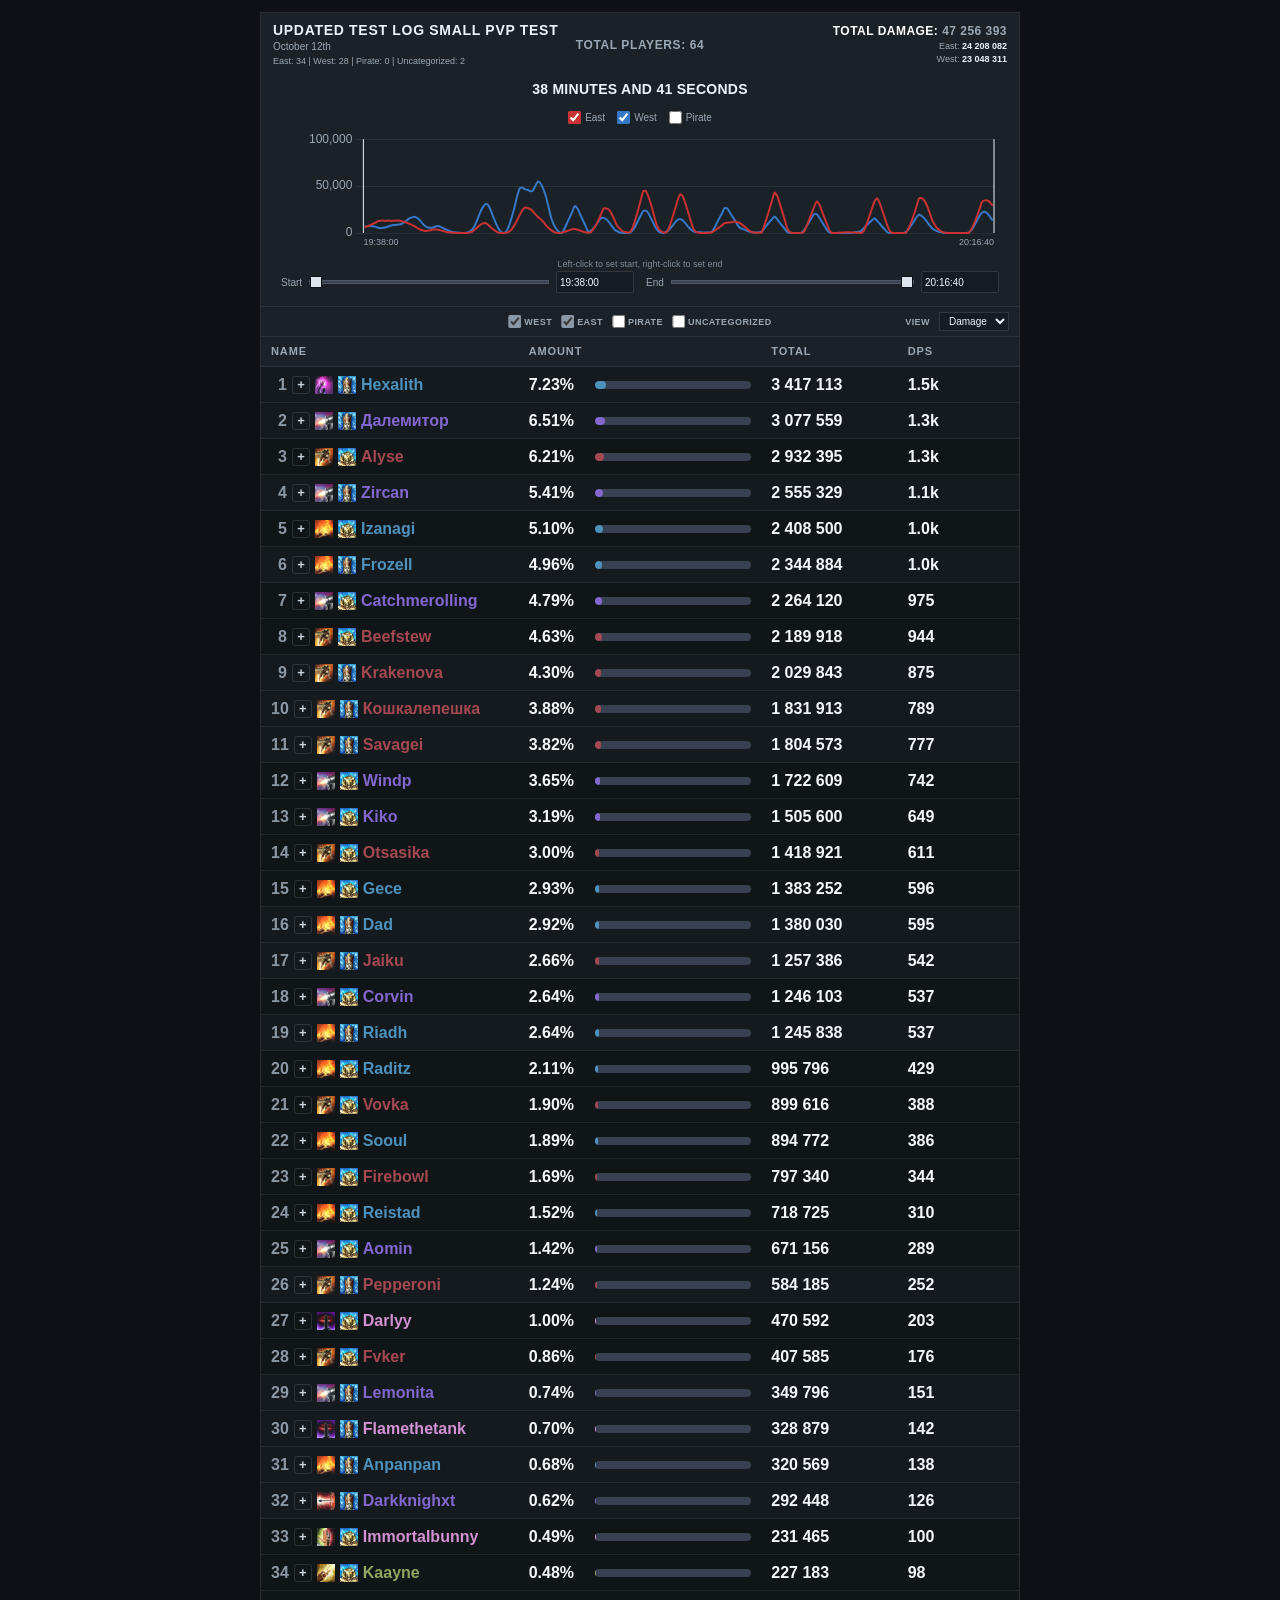
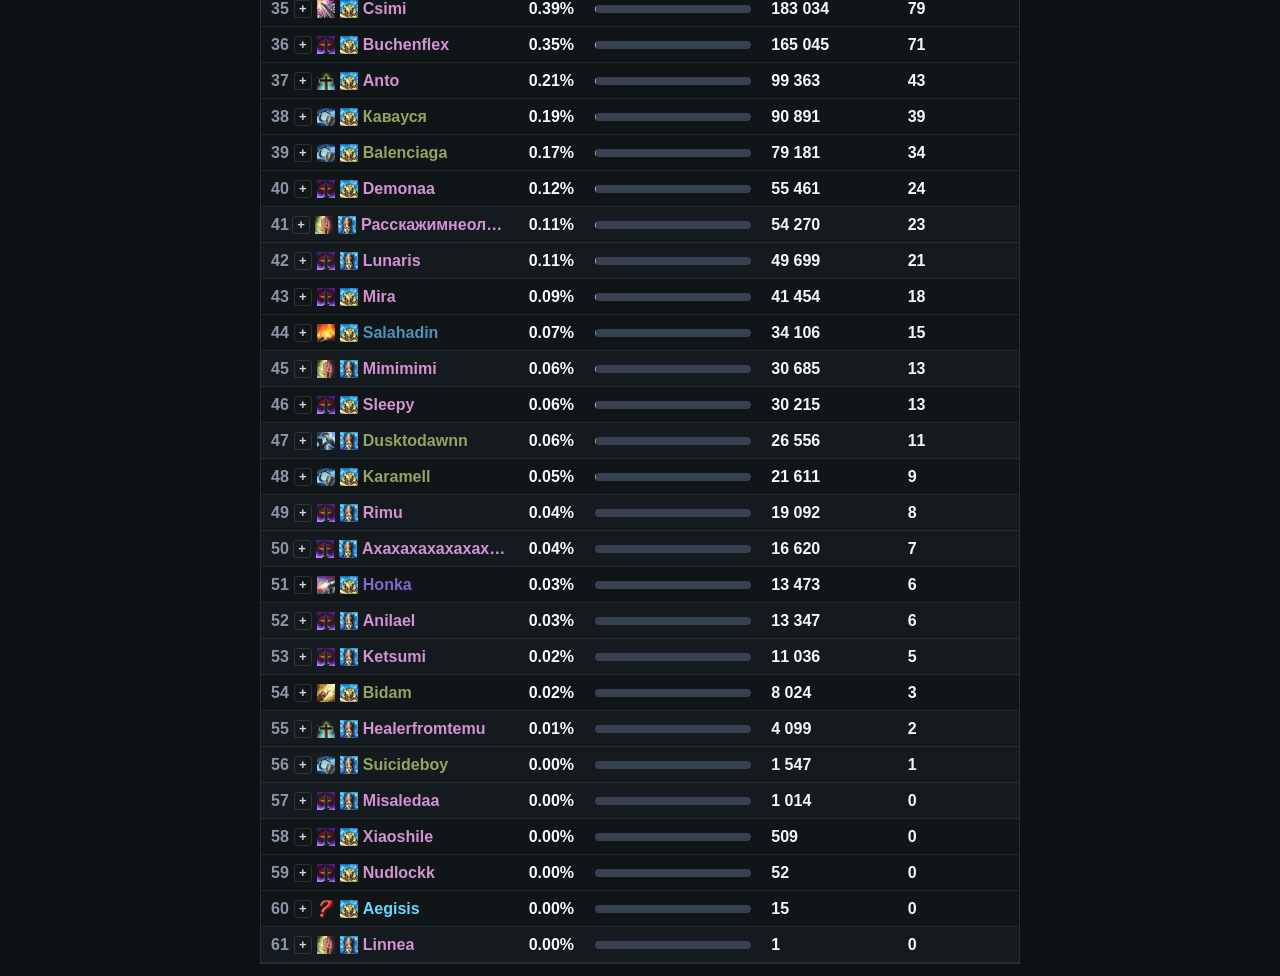
